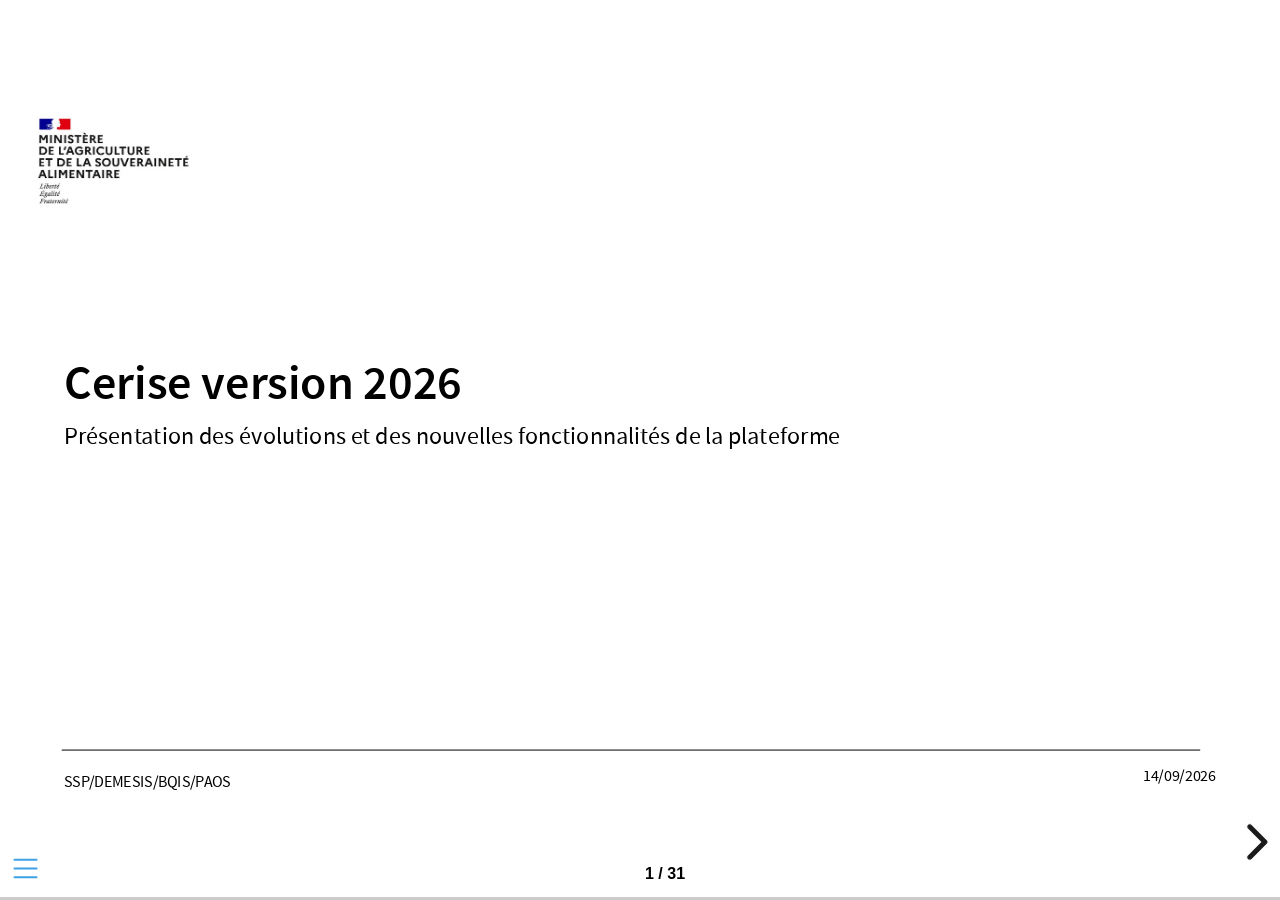
==== index.html @ 4720a135 "Built site for gh-pages" ====
<!DOCTYPE html>
<html lang="fr"><head>
<script>/*!
 * clipboard.js v2.0.11
 * https://clipboardjs.com/
 *
 * Licensed MIT © Zeno Rocha
 */
!function(t,e){"object"==typeof exports&&"object"==typeof module?module.exports=e():"function"==typeof define&&define.amd?define([],e):"object"==typeof exports?exports.ClipboardJS=e():t.ClipboardJS=e()}(this,function(){return n={686:function(t,e,n){"use strict";n.d(e,{default:function(){return b}});var e=n(279),i=n.n(e),e=n(370),u=n.n(e),e=n(817),r=n.n(e);function c(t){try{return document.execCommand(t)}catch(t){return}}var a=function(t){t=r()(t);return c("cut"),t};function o(t,e){var n,o,t=(n=t,o="rtl"===document.documentElement.getAttribute("dir"),(t=document.createElement("textarea")).style.fontSize="12pt",t.style.border="0",t.style.padding="0",t.style.margin="0",t.style.position="absolute",t.style[o?"right":"left"]="-9999px",o=window.pageYOffset||document.documentElement.scrollTop,t.style.top="".concat(o,"px"),t.setAttribute("readonly",""),t.value=n,t);return e.container.appendChild(t),e=r()(t),c("copy"),t.remove(),e}var f=function(t){var e=1<arguments.length&&void 0!==arguments[1]?arguments[1]:{container:document.body},n="";return"string"==typeof t?n=o(t,e):t instanceof HTMLInputElement&&!["text","search","url","tel","password"].includes(null==t?void 0:t.type)?n=o(t.value,e):(n=r()(t),c("copy")),n};function l(t){return(l="function"==typeof Symbol&&"symbol"==typeof Symbol.iterator?function(t){return typeof t}:function(t){return t&&"function"==typeof Symbol&&t.constructor===Symbol&&t!==Symbol.prototype?"symbol":typeof t})(t)}var s=function(){var t=0<arguments.length&&void 0!==arguments[0]?arguments[0]:{},e=t.action,n=void 0===e?"copy":e,o=t.container,e=t.target,t=t.text;if("copy"!==n&&"cut"!==n)throw new Error('Invalid "action" value, use either "copy" or "cut"');if(void 0!==e){if(!e||"object"!==l(e)||1!==e.nodeType)throw new Error('Invalid "target" value, use a valid Element');if("copy"===n&&e.hasAttribute("disabled"))throw new Error('Invalid "target" attribute. Please use "readonly" instead of "disabled" attribute');if("cut"===n&&(e.hasAttribute("readonly")||e.hasAttribute("disabled")))throw new Error('Invalid "target" attribute. You can\'t cut text from elements with "readonly" or "disabled" attributes')}return t?f(t,{container:o}):e?"cut"===n?a(e):f(e,{container:o}):void 0};function p(t){return(p="function"==typeof Symbol&&"symbol"==typeof Symbol.iterator?function(t){return typeof t}:function(t){return t&&"function"==typeof Symbol&&t.constructor===Symbol&&t!==Symbol.prototype?"symbol":typeof t})(t)}function d(t,e){for(var n=0;n<e.length;n++){var o=e[n];o.enumerable=o.enumerable||!1,o.configurable=!0,"value"in o&&(o.writable=!0),Object.defineProperty(t,o.key,o)}}function y(t,e){return(y=Object.setPrototypeOf||function(t,e){return t.__proto__=e,t})(t,e)}function h(n){var o=function(){if("undefined"==typeof Reflect||!Reflect.construct)return!1;if(Reflect.construct.sham)return!1;if("function"==typeof Proxy)return!0;try{return Date.prototype.toString.call(Reflect.construct(Date,[],function(){})),!0}catch(t){return!1}}();return function(){var t,e=v(n);return t=o?(t=v(this).constructor,Reflect.construct(e,arguments,t)):e.apply(this,arguments),e=this,!(t=t)||"object"!==p(t)&&"function"!=typeof t?function(t){if(void 0!==t)return t;throw new ReferenceError("this hasn't been initialised - super() hasn't been called")}(e):t}}function v(t){return(v=Object.setPrototypeOf?Object.getPrototypeOf:function(t){return t.__proto__||Object.getPrototypeOf(t)})(t)}function m(t,e){t="data-clipboard-".concat(t);if(e.hasAttribute(t))return e.getAttribute(t)}var b=function(){!function(t,e){if("function"!=typeof e&&null!==e)throw new TypeError("Super expression must either be null or a function");t.prototype=Object.create(e&&e.prototype,{constructor:{value:t,writable:!0,configurable:!0}}),e&&y(t,e)}(r,i());var t,e,n,o=h(r);function r(t,e){var n;return function(t){if(!(t instanceof r))throw new TypeError("Cannot call a class as a function")}(this),(n=o.call(this)).resolveOptions(e),n.listenClick(t),n}return t=r,n=[{key:"copy",value:function(t){var e=1<arguments.length&&void 0!==arguments[1]?arguments[1]:{container:document.body};return f(t,e)}},{key:"cut",value:function(t){return a(t)}},{key:"isSupported",value:function(){var t=0<arguments.length&&void 0!==arguments[0]?arguments[0]:["copy","cut"],t="string"==typeof t?[t]:t,e=!!document.queryCommandSupported;return t.forEach(function(t){e=e&&!!document.queryCommandSupported(t)}),e}}],(e=[{key:"resolveOptions",value:function(){var t=0<arguments.length&&void 0!==arguments[0]?arguments[0]:{};this.action="function"==typeof t.action?t.action:this.defaultAction,this.target="function"==typeof t.target?t.target:this.defaultTarget,this.text="function"==typeof t.text?t.text:this.defaultText,this.container="object"===p(t.container)?t.container:document.body}},{key:"listenClick",value:function(t){var e=this;this.listener=u()(t,"click",function(t){return e.onClick(t)})}},{key:"onClick",value:function(t){var e=t.delegateTarget||t.currentTarget,n=this.action(e)||"copy",t=s({action:n,container:this.container,target:this.target(e),text:this.text(e)});this.emit(t?"success":"error",{action:n,text:t,trigger:e,clearSelection:function(){e&&e.focus(),window.getSelection().removeAllRanges()}})}},{key:"defaultAction",value:function(t){return m("action",t)}},{key:"defaultTarget",value:function(t){t=m("target",t);if(t)return document.querySelector(t)}},{key:"defaultText",value:function(t){return m("text",t)}},{key:"destroy",value:function(){this.listener.destroy()}}])&&d(t.prototype,e),n&&d(t,n),r}()},828:function(t){var e;"undefined"==typeof Element||Element.prototype.matches||((e=Element.prototype).matches=e.matchesSelector||e.mozMatchesSelector||e.msMatchesSelector||e.oMatchesSelector||e.webkitMatchesSelector),t.exports=function(t,e){for(;t&&9!==t.nodeType;){if("function"==typeof t.matches&&t.matches(e))return t;t=t.parentNode}}},438:function(t,e,n){var u=n(828);function i(t,e,n,o,r){var i=function(e,n,t,o){return function(t){t.delegateTarget=u(t.target,n),t.delegateTarget&&o.call(e,t)}}.apply(this,arguments);return t.addEventListener(n,i,r),{destroy:function(){t.removeEventListener(n,i,r)}}}t.exports=function(t,e,n,o,r){return"function"==typeof t.addEventListener?i.apply(null,arguments):"function"==typeof n?i.bind(null,document).apply(null,arguments):("string"==typeof t&&(t=document.querySelectorAll(t)),Array.prototype.map.call(t,function(t){return i(t,e,n,o,r)}))}},879:function(t,n){n.node=function(t){return void 0!==t&&t instanceof HTMLElement&&1===t.nodeType},n.nodeList=function(t){var e=Object.prototype.toString.call(t);return void 0!==t&&("[object NodeList]"===e||"[object HTMLCollection]"===e)&&"length"in t&&(0===t.length||n.node(t[0]))},n.string=function(t){return"string"==typeof t||t instanceof String},n.fn=function(t){return"[object Function]"===Object.prototype.toString.call(t)}},370:function(t,e,n){var f=n(879),l=n(438);t.exports=function(t,e,n){if(!t&&!e&&!n)throw new Error("Missing required arguments");if(!f.string(e))throw new TypeError("Second argument must be a String");if(!f.fn(n))throw new TypeError("Third argument must be a Function");if(f.node(t))return c=e,a=n,(u=t).addEventListener(c,a),{destroy:function(){u.removeEventListener(c,a)}};if(f.nodeList(t))return o=t,r=e,i=n,Array.prototype.forEach.call(o,function(t){t.addEventListener(r,i)}),{destroy:function(){Array.prototype.forEach.call(o,function(t){t.removeEventListener(r,i)})}};if(f.string(t))return t=t,e=e,n=n,l(document.body,t,e,n);throw new TypeError("First argument must be a String, HTMLElement, HTMLCollection, or NodeList");var o,r,i,u,c,a}},817:function(t){t.exports=function(t){var e,n="SELECT"===t.nodeName?(t.focus(),t.value):"INPUT"===t.nodeName||"TEXTAREA"===t.nodeName?((e=t.hasAttribute("readonly"))||t.setAttribute("readonly",""),t.select(),t.setSelectionRange(0,t.value.length),e||t.removeAttribute("readonly"),t.value):(t.hasAttribute("contenteditable")&&t.focus(),n=window.getSelection(),(e=document.createRange()).selectNodeContents(t),n.removeAllRanges(),n.addRange(e),n.toString());return n}},279:function(t){function e(){}e.prototype={on:function(t,e,n){var o=this.e||(this.e={});return(o[t]||(o[t]=[])).push({fn:e,ctx:n}),this},once:function(t,e,n){var o=this;function r(){o.off(t,r),e.apply(n,arguments)}return r._=e,this.on(t,r,n)},emit:function(t){for(var e=[].slice.call(arguments,1),n=((this.e||(this.e={}))[t]||[]).slice(),o=0,r=n.length;o<r;o++)n[o].fn.apply(n[o].ctx,e);return this},off:function(t,e){var n=this.e||(this.e={}),o=n[t],r=[];if(o&&e)for(var i=0,u=o.length;i<u;i++)o[i].fn!==e&&o[i].fn._!==e&&r.push(o[i]);return r.length?n[t]=r:delete n[t],this}},t.exports=e,t.exports.TinyEmitter=e}},r={},o.n=function(t){var e=t&&t.__esModule?function(){return t.default}:function(){return t};return o.d(e,{a:e}),e},o.d=function(t,e){for(var n in e)o.o(e,n)&&!o.o(t,n)&&Object.defineProperty(t,n,{enumerable:!0,get:e[n]})},o.o=function(t,e){return Object.prototype.hasOwnProperty.call(t,e)},o(686).default;function o(t){if(r[t])return r[t].exports;var e=r[t]={exports:{}};return n[t](e,e.exports,o),e.exports}var n,r});</script>
<script>(function (root, factory) {
  if (typeof define === "function" && define.amd) {
    define([], function () {
      return factory(root);
    });
  } else if (typeof exports === "object") {
    module.exports = factory(root);
  } else {
    root.Tabby = factory(root);
  }
})(
  typeof global !== "undefined"
    ? global
    : typeof window !== "undefined"
    ? window
    : this,
  function (window) {
    "use strict";

    //
    // Variables
    //

    var defaults = {
      idPrefix: "tabby-toggle_",
      default: "[data-tabby-default]",
    };

    //
    // Methods
    //

    /**
     * Merge two or more objects together.
     * @param   {Object}   objects  The objects to merge together
     * @returns {Object}            Merged values of defaults and options
     */
    var extend = function () {
      var merged = {};
      Array.prototype.forEach.call(arguments, function (obj) {
        for (var key in obj) {
          if (!obj.hasOwnProperty(key)) return;
          merged[key] = obj[key];
        }
      });
      return merged;
    };

    /**
     * Emit a custom event
     * @param  {String} type    The event type
     * @param  {Node}   tab     The tab to attach the event to
     * @param  {Node}   details Details about the event
     */
    var emitEvent = function (tab, details) {
      // Create a new event
      var event;
      if (typeof window.CustomEvent === "function") {
        event = new CustomEvent("tabby", {
          bubbles: true,
          cancelable: true,
          detail: details,
        });
      } else {
        event = document.createEvent("CustomEvent");
        event.initCustomEvent("tabby", true, true, details);
      }

      // Dispatch the event
      tab.dispatchEvent(event);
    };

    var focusHandler = function (event) {
      toggle(event.target);
    };

    var getKeyboardFocusableElements = function (element) {
      return [
        ...element.querySelectorAll(
          'a[href], button, input, textarea, select, details,[tabindex]:not([tabindex="-1"])'
        ),
      ].filter(
        (el) => !el.hasAttribute("disabled") && !el.getAttribute("aria-hidden")
      );
    };

    /**
     * Remove roles and attributes from a tab and its content
     * @param  {Node}   tab      The tab
     * @param  {Node}   content  The tab content
     * @param  {Object} settings User settings and options
     */
    var destroyTab = function (tab, content, settings) {
      // Remove the generated ID
      if (tab.id.slice(0, settings.idPrefix.length) === settings.idPrefix) {
        tab.id = "";
      }

      // remove event listener
      tab.removeEventListener("focus", focusHandler, true);

      // Remove roles
      tab.removeAttribute("role");
      tab.removeAttribute("aria-controls");
      tab.removeAttribute("aria-selected");
      tab.removeAttribute("tabindex");
      tab.closest("li").removeAttribute("role");
      content.removeAttribute("role");
      content.removeAttribute("aria-labelledby");
      content.removeAttribute("hidden");
    };

    /**
     * Add the required roles and attributes to a tab and its content
     * @param  {Node}   tab      The tab
     * @param  {Node}   content  The tab content
     * @param  {Object} settings User settings and options
     */
    var setupTab = function (tab, content, settings) {
      // Give tab an ID if it doesn't already have one
      if (!tab.id) {
        tab.id = settings.idPrefix + content.id;
      }

      // Add roles
      tab.setAttribute("role", "tab");
      tab.setAttribute("aria-controls", content.id);
      tab.closest("li").setAttribute("role", "presentation");
      content.setAttribute("role", "tabpanel");
      content.setAttribute("aria-labelledby", tab.id);

      // Add selected state
      if (tab.matches(settings.default)) {
        tab.setAttribute("aria-selected", "true");
      } else {
        tab.setAttribute("aria-selected", "false");
        content.setAttribute("hidden", "hidden");
      }

      // add focus event listender
      tab.addEventListener("focus", focusHandler);
    };

    /**
     * Hide a tab and its content
     * @param  {Node} newTab The new tab that's replacing it
     */
    var hide = function (newTab) {
      // Variables
      var tabGroup = newTab.closest('[role="tablist"]');
      if (!tabGroup) return {};
      var tab = tabGroup.querySelector('[role="tab"][aria-selected="true"]');
      if (!tab) return {};
      var content = document.querySelector(tab.hash);

      // Hide the tab
      tab.setAttribute("aria-selected", "false");

      // Hide the content
      if (!content) return { previousTab: tab };
      content.setAttribute("hidden", "hidden");

      // Return the hidden tab and content
      return {
        previousTab: tab,
        previousContent: content,
      };
    };

    /**
     * Show a tab and its content
     * @param  {Node} tab      The tab
     * @param  {Node} content  The tab content
     */
    var show = function (tab, content) {
      tab.setAttribute("aria-selected", "true");
      content.removeAttribute("hidden");
      tab.focus();
    };

    /**
     * Toggle a new tab
     * @param  {Node} tab The tab to show
     */
    var toggle = function (tab) {
      // Make sure there's a tab to toggle and it's not already active
      if (!tab || tab.getAttribute("aria-selected") == "true") return;

      // Variables
      var content = document.querySelector(tab.hash);
      if (!content) return;

      // Hide active tab and content
      var details = hide(tab);

      // Show new tab and content
      show(tab, content);

      // Add event details
      details.tab = tab;
      details.content = content;

      // Emit a custom event
      emitEvent(tab, details);
    };

    /**
     * Get all of the tabs in a tablist
     * @param  {Node}   tab  A tab from the list
     * @return {Object}      The tabs and the index of the currently active one
     */
    var getTabsMap = function (tab) {
      var tabGroup = tab.closest('[role="tablist"]');
      var tabs = tabGroup ? tabGroup.querySelectorAll('[role="tab"]') : null;
      if (!tabs) return;
      return {
        tabs: tabs,
        index: Array.prototype.indexOf.call(tabs, tab),
      };
    };

    /**
     * Switch the active tab based on keyboard activity
     * @param  {Node} tab The currently active tab
     * @param  {Key}  key The key that was pressed
     */
    var switchTabs = function (tab, key) {
      // Get a map of tabs
      var map = getTabsMap(tab);
      if (!map) return;
      var length = map.tabs.length - 1;
      var index;

      // Go to previous tab
      if (["ArrowUp", "ArrowLeft", "Up", "Left"].indexOf(key) > -1) {
        index = map.index < 1 ? length : map.index - 1;
      }

      // Go to next tab
      else if (["ArrowDown", "ArrowRight", "Down", "Right"].indexOf(key) > -1) {
        index = map.index === length ? 0 : map.index + 1;
      }

      // Go to home
      else if (key === "Home") {
        index = 0;
      }

      // Go to end
      else if (key === "End") {
        index = length;
      }

      // Toggle the tab
      toggle(map.tabs[index]);
    };

    /**
     * Create the Constructor object
     */
    var Constructor = function (selector, options) {
      //
      // Variables
      //

      var publicAPIs = {};
      var settings, tabWrapper;

      //
      // Methods
      //

      publicAPIs.destroy = function () {
        // Get all tabs
        var tabs = tabWrapper.querySelectorAll("a");

        // Add roles to tabs
        Array.prototype.forEach.call(tabs, function (tab) {
          // Get the tab content
          var content = document.querySelector(tab.hash);
          if (!content) return;

          // Setup the tab
          destroyTab(tab, content, settings);
        });

        // Remove role from wrapper
        tabWrapper.removeAttribute("role");

        // Remove event listeners
        document.documentElement.removeEventListener(
          "click",
          clickHandler,
          true
        );
        tabWrapper.removeEventListener("keydown", keyHandler, true);

        // Reset variables
        settings = null;
        tabWrapper = null;
      };

      /**
       * Setup the DOM with the proper attributes
       */
      publicAPIs.setup = function () {
        // Variables
        tabWrapper = document.querySelector(selector);
        if (!tabWrapper) return;
        var tabs = tabWrapper.querySelectorAll("a");

        // Add role to wrapper
        tabWrapper.setAttribute("role", "tablist");

        // Add roles to tabs. provide dynanmic tab indexes if we are within reveal
        var contentTabindexes =
          window.document.body.classList.contains("reveal-viewport");
        var nextTabindex = 1;
        Array.prototype.forEach.call(tabs, function (tab) {
          if (contentTabindexes) {
            tab.setAttribute("tabindex", "" + nextTabindex++);
          } else {
            tab.setAttribute("tabindex", "0");
          }

          // Get the tab content
          var content = document.querySelector(tab.hash);
          if (!content) return;

          // set tab indexes for content
          if (contentTabindexes) {
            getKeyboardFocusableElements(content).forEach(function (el) {
              el.setAttribute("tabindex", "" + nextTabindex++);
            });
          }

          // Setup the tab
          setupTab(tab, content, settings);
        });
      };

      /**
       * Toggle a tab based on an ID
       * @param  {String|Node} id The tab to toggle
       */
      publicAPIs.toggle = function (id) {
        // Get the tab
        var tab = id;
        if (typeof id === "string") {
          tab = document.querySelector(
            selector + ' [role="tab"][href*="' + id + '"]'
          );
        }

        // Toggle the tab
        toggle(tab);
      };

      /**
       * Handle click events
       */
      var clickHandler = function (event) {
        // Only run on toggles
        var tab = event.target.closest(selector + ' [role="tab"]');
        if (!tab) return;

        // Prevent link behavior
        event.preventDefault();

        // Toggle the tab
        toggle(tab);
      };

      /**
       * Handle keydown events
       */
      var keyHandler = function (event) {
        // Only run if a tab is in focus
        var tab = document.activeElement;
        if (!tab.matches(selector + ' [role="tab"]')) return;

        // Only run for specific keys
        if (["Home", "End"].indexOf(event.key) < 0) return;

        // Switch tabs
        switchTabs(tab, event.key);
      };

      /**
       * Initialize the instance
       */
      var init = function () {
        // Merge user options with defaults
        settings = extend(defaults, options || {});

        // Setup the DOM
        publicAPIs.setup();

        // Add event listeners
        document.documentElement.addEventListener("click", clickHandler, true);
        tabWrapper.addEventListener("keydown", keyHandler, true);
      };

      //
      // Initialize and return the Public APIs
      //

      init();
      return publicAPIs;
    };

    //
    // Return the Constructor
    //

    return Constructor;
  }
);
</script>
<script>/**
 * @popperjs/core v2.11.7 - MIT License
 */

!function(e,t){"object"==typeof exports&&"undefined"!=typeof module?t(exports):"function"==typeof define&&define.amd?define(["exports"],t):t((e="undefined"!=typeof globalThis?globalThis:e||self).Popper={})}(this,(function(e){"use strict";function t(e){if(null==e)return window;if("[object Window]"!==e.toString()){var t=e.ownerDocument;return t&&t.defaultView||window}return e}function n(e){return e instanceof t(e).Element||e instanceof Element}function r(e){return e instanceof t(e).HTMLElement||e instanceof HTMLElement}function o(e){return"undefined"!=typeof ShadowRoot&&(e instanceof t(e).ShadowRoot||e instanceof ShadowRoot)}var i=Math.max,a=Math.min,s=Math.round;function f(){var e=navigator.userAgentData;return null!=e&&e.brands&&Array.isArray(e.brands)?e.brands.map((function(e){return e.brand+"/"+e.version})).join(" "):navigator.userAgent}function c(){return!/^((?!chrome|android).)*safari/i.test(f())}function p(e,o,i){void 0===o&&(o=!1),void 0===i&&(i=!1);var a=e.getBoundingClientRect(),f=1,p=1;o&&r(e)&&(f=e.offsetWidth>0&&s(a.width)/e.offsetWidth||1,p=e.offsetHeight>0&&s(a.height)/e.offsetHeight||1);var u=(n(e)?t(e):window).visualViewport,l=!c()&&i,d=(a.left+(l&&u?u.offsetLeft:0))/f,h=(a.top+(l&&u?u.offsetTop:0))/p,m=a.width/f,v=a.height/p;return{width:m,height:v,top:h,right:d+m,bottom:h+v,left:d,x:d,y:h}}function u(e){var n=t(e);return{scrollLeft:n.pageXOffset,scrollTop:n.pageYOffset}}function l(e){return e?(e.nodeName||"").toLowerCase():null}function d(e){return((n(e)?e.ownerDocument:e.document)||window.document).documentElement}function h(e){return p(d(e)).left+u(e).scrollLeft}function m(e){return t(e).getComputedStyle(e)}function v(e){var t=m(e),n=t.overflow,r=t.overflowX,o=t.overflowY;return/auto|scroll|overlay|hidden/.test(n+o+r)}function y(e,n,o){void 0===o&&(o=!1);var i,a,f=r(n),c=r(n)&&function(e){var t=e.getBoundingClientRect(),n=s(t.width)/e.offsetWidth||1,r=s(t.height)/e.offsetHeight||1;return 1!==n||1!==r}(n),m=d(n),y=p(e,c,o),g={scrollLeft:0,scrollTop:0},b={x:0,y:0};return(f||!f&&!o)&&(("body"!==l(n)||v(m))&&(g=(i=n)!==t(i)&&r(i)?{scrollLeft:(a=i).scrollLeft,scrollTop:a.scrollTop}:u(i)),r(n)?((b=p(n,!0)).x+=n.clientLeft,b.y+=n.clientTop):m&&(b.x=h(m))),{x:y.left+g.scrollLeft-b.x,y:y.top+g.scrollTop-b.y,width:y.width,height:y.height}}function g(e){var t=p(e),n=e.offsetWidth,r=e.offsetHeight;return Math.abs(t.width-n)<=1&&(n=t.width),Math.abs(t.height-r)<=1&&(r=t.height),{x:e.offsetLeft,y:e.offsetTop,width:n,height:r}}function b(e){return"html"===l(e)?e:e.assignedSlot||e.parentNode||(o(e)?e.host:null)||d(e)}function x(e){return["html","body","#document"].indexOf(l(e))>=0?e.ownerDocument.body:r(e)&&v(e)?e:x(b(e))}function w(e,n){var r;void 0===n&&(n=[]);var o=x(e),i=o===(null==(r=e.ownerDocument)?void 0:r.body),a=t(o),s=i?[a].concat(a.visualViewport||[],v(o)?o:[]):o,f=n.concat(s);return i?f:f.concat(w(b(s)))}function O(e){return["table","td","th"].indexOf(l(e))>=0}function j(e){return r(e)&&"fixed"!==m(e).position?e.offsetParent:null}function E(e){for(var n=t(e),i=j(e);i&&O(i)&&"static"===m(i).position;)i=j(i);return i&&("html"===l(i)||"body"===l(i)&&"static"===m(i).position)?n:i||function(e){var t=/firefox/i.test(f());if(/Trident/i.test(f())&&r(e)&&"fixed"===m(e).position)return null;var n=b(e);for(o(n)&&(n=n.host);r(n)&&["html","body"].indexOf(l(n))<0;){var i=m(n);if("none"!==i.transform||"none"!==i.perspective||"paint"===i.contain||-1!==["transform","perspective"].indexOf(i.willChange)||t&&"filter"===i.willChange||t&&i.filter&&"none"!==i.filter)return n;n=n.parentNode}return null}(e)||n}var D="top",A="bottom",L="right",P="left",M="auto",k=[D,A,L,P],W="start",B="end",H="viewport",T="popper",R=k.reduce((function(e,t){return e.concat([t+"-"+W,t+"-"+B])}),[]),S=[].concat(k,[M]).reduce((function(e,t){return e.concat([t,t+"-"+W,t+"-"+B])}),[]),V=["beforeRead","read","afterRead","beforeMain","main","afterMain","beforeWrite","write","afterWrite"];function q(e){var t=new Map,n=new Set,r=[];function o(e){n.add(e.name),[].concat(e.requires||[],e.requiresIfExists||[]).forEach((function(e){if(!n.has(e)){var r=t.get(e);r&&o(r)}})),r.push(e)}return e.forEach((function(e){t.set(e.name,e)})),e.forEach((function(e){n.has(e.name)||o(e)})),r}function C(e){return e.split("-")[0]}function N(e,t){var n=t.getRootNode&&t.getRootNode();if(e.contains(t))return!0;if(n&&o(n)){var r=t;do{if(r&&e.isSameNode(r))return!0;r=r.parentNode||r.host}while(r)}return!1}function I(e){return Object.assign({},e,{left:e.x,top:e.y,right:e.x+e.width,bottom:e.y+e.height})}function _(e,r,o){return r===H?I(function(e,n){var r=t(e),o=d(e),i=r.visualViewport,a=o.clientWidth,s=o.clientHeight,f=0,p=0;if(i){a=i.width,s=i.height;var u=c();(u||!u&&"fixed"===n)&&(f=i.offsetLeft,p=i.offsetTop)}return{width:a,height:s,x:f+h(e),y:p}}(e,o)):n(r)?function(e,t){var n=p(e,!1,"fixed"===t);return n.top=n.top+e.clientTop,n.left=n.left+e.clientLeft,n.bottom=n.top+e.clientHeight,n.right=n.left+e.clientWidth,n.width=e.clientWidth,n.height=e.clientHeight,n.x=n.left,n.y=n.top,n}(r,o):I(function(e){var t,n=d(e),r=u(e),o=null==(t=e.ownerDocument)?void 0:t.body,a=i(n.scrollWidth,n.clientWidth,o?o.scrollWidth:0,o?o.clientWidth:0),s=i(n.scrollHeight,n.clientHeight,o?o.scrollHeight:0,o?o.clientHeight:0),f=-r.scrollLeft+h(e),c=-r.scrollTop;return"rtl"===m(o||n).direction&&(f+=i(n.clientWidth,o?o.clientWidth:0)-a),{width:a,height:s,x:f,y:c}}(d(e)))}function F(e,t,o,s){var f="clippingParents"===t?function(e){var t=w(b(e)),o=["absolute","fixed"].indexOf(m(e).position)>=0&&r(e)?E(e):e;return n(o)?t.filter((function(e){return n(e)&&N(e,o)&&"body"!==l(e)})):[]}(e):[].concat(t),c=[].concat(f,[o]),p=c[0],u=c.reduce((function(t,n){var r=_(e,n,s);return t.top=i(r.top,t.top),t.right=a(r.right,t.right),t.bottom=a(r.bottom,t.bottom),t.left=i(r.left,t.left),t}),_(e,p,s));return u.width=u.right-u.left,u.height=u.bottom-u.top,u.x=u.left,u.y=u.top,u}function U(e){return e.split("-")[1]}function z(e){return["top","bottom"].indexOf(e)>=0?"x":"y"}function X(e){var t,n=e.reference,r=e.element,o=e.placement,i=o?C(o):null,a=o?U(o):null,s=n.x+n.width/2-r.width/2,f=n.y+n.height/2-r.height/2;switch(i){case D:t={x:s,y:n.y-r.height};break;case A:t={x:s,y:n.y+n.height};break;case L:t={x:n.x+n.width,y:f};break;case P:t={x:n.x-r.width,y:f};break;default:t={x:n.x,y:n.y}}var c=i?z(i):null;if(null!=c){var p="y"===c?"height":"width";switch(a){case W:t[c]=t[c]-(n[p]/2-r[p]/2);break;case B:t[c]=t[c]+(n[p]/2-r[p]/2)}}return t}function Y(e){return Object.assign({},{top:0,right:0,bottom:0,left:0},e)}function G(e,t){return t.reduce((function(t,n){return t[n]=e,t}),{})}function J(e,t){void 0===t&&(t={});var r=t,o=r.placement,i=void 0===o?e.placement:o,a=r.strategy,s=void 0===a?e.strategy:a,f=r.boundary,c=void 0===f?"clippingParents":f,u=r.rootBoundary,l=void 0===u?H:u,h=r.elementContext,m=void 0===h?T:h,v=r.altBoundary,y=void 0!==v&&v,g=r.padding,b=void 0===g?0:g,x=Y("number"!=typeof b?b:G(b,k)),w=m===T?"reference":T,O=e.rects.popper,j=e.elements[y?w:m],E=F(n(j)?j:j.contextElement||d(e.elements.popper),c,l,s),P=p(e.elements.reference),M=X({reference:P,element:O,strategy:"absolute",placement:i}),W=I(Object.assign({},O,M)),B=m===T?W:P,R={top:E.top-B.top+x.top,bottom:B.bottom-E.bottom+x.bottom,left:E.left-B.left+x.left,right:B.right-E.right+x.right},S=e.modifiersData.offset;if(m===T&&S){var V=S[i];Object.keys(R).forEach((function(e){var t=[L,A].indexOf(e)>=0?1:-1,n=[D,A].indexOf(e)>=0?"y":"x";R[e]+=V[n]*t}))}return R}var K={placement:"bottom",modifiers:[],strategy:"absolute"};function Q(){for(var e=arguments.length,t=new Array(e),n=0;n<e;n++)t[n]=arguments[n];return!t.some((function(e){return!(e&&"function"==typeof e.getBoundingClientRect)}))}function Z(e){void 0===e&&(e={});var t=e,r=t.defaultModifiers,o=void 0===r?[]:r,i=t.defaultOptions,a=void 0===i?K:i;return function(e,t,r){void 0===r&&(r=a);var i,s,f={placement:"bottom",orderedModifiers:[],options:Object.assign({},K,a),modifiersData:{},elements:{reference:e,popper:t},attributes:{},styles:{}},c=[],p=!1,u={state:f,setOptions:function(r){var i="function"==typeof r?r(f.options):r;l(),f.options=Object.assign({},a,f.options,i),f.scrollParents={reference:n(e)?w(e):e.contextElement?w(e.contextElement):[],popper:w(t)};var s,p,d=function(e){var t=q(e);return V.reduce((function(e,n){return e.concat(t.filter((function(e){return e.phase===n})))}),[])}((s=[].concat(o,f.options.modifiers),p=s.reduce((function(e,t){var n=e[t.name];return e[t.name]=n?Object.assign({},n,t,{options:Object.assign({},n.options,t.options),data:Object.assign({},n.data,t.data)}):t,e}),{}),Object.keys(p).map((function(e){return p[e]}))));return f.orderedModifiers=d.filter((function(e){return e.enabled})),f.orderedModifiers.forEach((function(e){var t=e.name,n=e.options,r=void 0===n?{}:n,o=e.effect;if("function"==typeof o){var i=o({state:f,name:t,instance:u,options:r}),a=function(){};c.push(i||a)}})),u.update()},forceUpdate:function(){if(!p){var e=f.elements,t=e.reference,n=e.popper;if(Q(t,n)){f.rects={reference:y(t,E(n),"fixed"===f.options.strategy),popper:g(n)},f.reset=!1,f.placement=f.options.placement,f.orderedModifiers.forEach((function(e){return f.modifiersData[e.name]=Object.assign({},e.data)}));for(var r=0;r<f.orderedModifiers.length;r++)if(!0!==f.reset){var o=f.orderedModifiers[r],i=o.fn,a=o.options,s=void 0===a?{}:a,c=o.name;"function"==typeof i&&(f=i({state:f,options:s,name:c,instance:u})||f)}else f.reset=!1,r=-1}}},update:(i=function(){return new Promise((function(e){u.forceUpdate(),e(f)}))},function(){return s||(s=new Promise((function(e){Promise.resolve().then((function(){s=void 0,e(i())}))}))),s}),destroy:function(){l(),p=!0}};if(!Q(e,t))return u;function l(){c.forEach((function(e){return e()})),c=[]}return u.setOptions(r).then((function(e){!p&&r.onFirstUpdate&&r.onFirstUpdate(e)})),u}}var $={passive:!0};var ee={name:"eventListeners",enabled:!0,phase:"write",fn:function(){},effect:function(e){var n=e.state,r=e.instance,o=e.options,i=o.scroll,a=void 0===i||i,s=o.resize,f=void 0===s||s,c=t(n.elements.popper),p=[].concat(n.scrollParents.reference,n.scrollParents.popper);return a&&p.forEach((function(e){e.addEventListener("scroll",r.update,$)})),f&&c.addEventListener("resize",r.update,$),function(){a&&p.forEach((function(e){e.removeEventListener("scroll",r.update,$)})),f&&c.removeEventListener("resize",r.update,$)}},data:{}};var te={name:"popperOffsets",enabled:!0,phase:"read",fn:function(e){var t=e.state,n=e.name;t.modifiersData[n]=X({reference:t.rects.reference,element:t.rects.popper,strategy:"absolute",placement:t.placement})},data:{}},ne={top:"auto",right:"auto",bottom:"auto",left:"auto"};function re(e){var n,r=e.popper,o=e.popperRect,i=e.placement,a=e.variation,f=e.offsets,c=e.position,p=e.gpuAcceleration,u=e.adaptive,l=e.roundOffsets,h=e.isFixed,v=f.x,y=void 0===v?0:v,g=f.y,b=void 0===g?0:g,x="function"==typeof l?l({x:y,y:b}):{x:y,y:b};y=x.x,b=x.y;var w=f.hasOwnProperty("x"),O=f.hasOwnProperty("y"),j=P,M=D,k=window;if(u){var W=E(r),H="clientHeight",T="clientWidth";if(W===t(r)&&"static"!==m(W=d(r)).position&&"absolute"===c&&(H="scrollHeight",T="scrollWidth"),W=W,i===D||(i===P||i===L)&&a===B)M=A,b-=(h&&W===k&&k.visualViewport?k.visualViewport.height:W[H])-o.height,b*=p?1:-1;if(i===P||(i===D||i===A)&&a===B)j=L,y-=(h&&W===k&&k.visualViewport?k.visualViewport.width:W[T])-o.width,y*=p?1:-1}var R,S=Object.assign({position:c},u&&ne),V=!0===l?function(e,t){var n=e.x,r=e.y,o=t.devicePixelRatio||1;return{x:s(n*o)/o||0,y:s(r*o)/o||0}}({x:y,y:b},t(r)):{x:y,y:b};return y=V.x,b=V.y,p?Object.assign({},S,((R={})[M]=O?"0":"",R[j]=w?"0":"",R.transform=(k.devicePixelRatio||1)<=1?"translate("+y+"px, "+b+"px)":"translate3d("+y+"px, "+b+"px, 0)",R)):Object.assign({},S,((n={})[M]=O?b+"px":"",n[j]=w?y+"px":"",n.transform="",n))}var oe={name:"computeStyles",enabled:!0,phase:"beforeWrite",fn:function(e){var t=e.state,n=e.options,r=n.gpuAcceleration,o=void 0===r||r,i=n.adaptive,a=void 0===i||i,s=n.roundOffsets,f=void 0===s||s,c={placement:C(t.placement),variation:U(t.placement),popper:t.elements.popper,popperRect:t.rects.popper,gpuAcceleration:o,isFixed:"fixed"===t.options.strategy};null!=t.modifiersData.popperOffsets&&(t.styles.popper=Object.assign({},t.styles.popper,re(Object.assign({},c,{offsets:t.modifiersData.popperOffsets,position:t.options.strategy,adaptive:a,roundOffsets:f})))),null!=t.modifiersData.arrow&&(t.styles.arrow=Object.assign({},t.styles.arrow,re(Object.assign({},c,{offsets:t.modifiersData.arrow,position:"absolute",adaptive:!1,roundOffsets:f})))),t.attributes.popper=Object.assign({},t.attributes.popper,{"data-popper-placement":t.placement})},data:{}};var ie={name:"applyStyles",enabled:!0,phase:"write",fn:function(e){var t=e.state;Object.keys(t.elements).forEach((function(e){var n=t.styles[e]||{},o=t.attributes[e]||{},i=t.elements[e];r(i)&&l(i)&&(Object.assign(i.style,n),Object.keys(o).forEach((function(e){var t=o[e];!1===t?i.removeAttribute(e):i.setAttribute(e,!0===t?"":t)})))}))},effect:function(e){var t=e.state,n={popper:{position:t.options.strategy,left:"0",top:"0",margin:"0"},arrow:{position:"absolute"},reference:{}};return Object.assign(t.elements.popper.style,n.popper),t.styles=n,t.elements.arrow&&Object.assign(t.elements.arrow.style,n.arrow),function(){Object.keys(t.elements).forEach((function(e){var o=t.elements[e],i=t.attributes[e]||{},a=Object.keys(t.styles.hasOwnProperty(e)?t.styles[e]:n[e]).reduce((function(e,t){return e[t]="",e}),{});r(o)&&l(o)&&(Object.assign(o.style,a),Object.keys(i).forEach((function(e){o.removeAttribute(e)})))}))}},requires:["computeStyles"]};var ae={name:"offset",enabled:!0,phase:"main",requires:["popperOffsets"],fn:function(e){var t=e.state,n=e.options,r=e.name,o=n.offset,i=void 0===o?[0,0]:o,a=S.reduce((function(e,n){return e[n]=function(e,t,n){var r=C(e),o=[P,D].indexOf(r)>=0?-1:1,i="function"==typeof n?n(Object.assign({},t,{placement:e})):n,a=i[0],s=i[1];return a=a||0,s=(s||0)*o,[P,L].indexOf(r)>=0?{x:s,y:a}:{x:a,y:s}}(n,t.rects,i),e}),{}),s=a[t.placement],f=s.x,c=s.y;null!=t.modifiersData.popperOffsets&&(t.modifiersData.popperOffsets.x+=f,t.modifiersData.popperOffsets.y+=c),t.modifiersData[r]=a}},se={left:"right",right:"left",bottom:"top",top:"bottom"};function fe(e){return e.replace(/left|right|bottom|top/g,(function(e){return se[e]}))}var ce={start:"end",end:"start"};function pe(e){return e.replace(/start|end/g,(function(e){return ce[e]}))}function ue(e,t){void 0===t&&(t={});var n=t,r=n.placement,o=n.boundary,i=n.rootBoundary,a=n.padding,s=n.flipVariations,f=n.allowedAutoPlacements,c=void 0===f?S:f,p=U(r),u=p?s?R:R.filter((function(e){return U(e)===p})):k,l=u.filter((function(e){return c.indexOf(e)>=0}));0===l.length&&(l=u);var d=l.reduce((function(t,n){return t[n]=J(e,{placement:n,boundary:o,rootBoundary:i,padding:a})[C(n)],t}),{});return Object.keys(d).sort((function(e,t){return d[e]-d[t]}))}var le={name:"flip",enabled:!0,phase:"main",fn:function(e){var t=e.state,n=e.options,r=e.name;if(!t.modifiersData[r]._skip){for(var o=n.mainAxis,i=void 0===o||o,a=n.altAxis,s=void 0===a||a,f=n.fallbackPlacements,c=n.padding,p=n.boundary,u=n.rootBoundary,l=n.altBoundary,d=n.flipVariations,h=void 0===d||d,m=n.allowedAutoPlacements,v=t.options.placement,y=C(v),g=f||(y===v||!h?[fe(v)]:function(e){if(C(e)===M)return[];var t=fe(e);return[pe(e),t,pe(t)]}(v)),b=[v].concat(g).reduce((function(e,n){return e.concat(C(n)===M?ue(t,{placement:n,boundary:p,rootBoundary:u,padding:c,flipVariations:h,allowedAutoPlacements:m}):n)}),[]),x=t.rects.reference,w=t.rects.popper,O=new Map,j=!0,E=b[0],k=0;k<b.length;k++){var B=b[k],H=C(B),T=U(B)===W,R=[D,A].indexOf(H)>=0,S=R?"width":"height",V=J(t,{placement:B,boundary:p,rootBoundary:u,altBoundary:l,padding:c}),q=R?T?L:P:T?A:D;x[S]>w[S]&&(q=fe(q));var N=fe(q),I=[];if(i&&I.push(V[H]<=0),s&&I.push(V[q]<=0,V[N]<=0),I.every((function(e){return e}))){E=B,j=!1;break}O.set(B,I)}if(j)for(var _=function(e){var t=b.find((function(t){var n=O.get(t);if(n)return n.slice(0,e).every((function(e){return e}))}));if(t)return E=t,"break"},F=h?3:1;F>0;F--){if("break"===_(F))break}t.placement!==E&&(t.modifiersData[r]._skip=!0,t.placement=E,t.reset=!0)}},requiresIfExists:["offset"],data:{_skip:!1}};function de(e,t,n){return i(e,a(t,n))}var he={name:"preventOverflow",enabled:!0,phase:"main",fn:function(e){var t=e.state,n=e.options,r=e.name,o=n.mainAxis,s=void 0===o||o,f=n.altAxis,c=void 0!==f&&f,p=n.boundary,u=n.rootBoundary,l=n.altBoundary,d=n.padding,h=n.tether,m=void 0===h||h,v=n.tetherOffset,y=void 0===v?0:v,b=J(t,{boundary:p,rootBoundary:u,padding:d,altBoundary:l}),x=C(t.placement),w=U(t.placement),O=!w,j=z(x),M="x"===j?"y":"x",k=t.modifiersData.popperOffsets,B=t.rects.reference,H=t.rects.popper,T="function"==typeof y?y(Object.assign({},t.rects,{placement:t.placement})):y,R="number"==typeof T?{mainAxis:T,altAxis:T}:Object.assign({mainAxis:0,altAxis:0},T),S=t.modifiersData.offset?t.modifiersData.offset[t.placement]:null,V={x:0,y:0};if(k){if(s){var q,N="y"===j?D:P,I="y"===j?A:L,_="y"===j?"height":"width",F=k[j],X=F+b[N],Y=F-b[I],G=m?-H[_]/2:0,K=w===W?B[_]:H[_],Q=w===W?-H[_]:-B[_],Z=t.elements.arrow,$=m&&Z?g(Z):{width:0,height:0},ee=t.modifiersData["arrow#persistent"]?t.modifiersData["arrow#persistent"].padding:{top:0,right:0,bottom:0,left:0},te=ee[N],ne=ee[I],re=de(0,B[_],$[_]),oe=O?B[_]/2-G-re-te-R.mainAxis:K-re-te-R.mainAxis,ie=O?-B[_]/2+G+re+ne+R.mainAxis:Q+re+ne+R.mainAxis,ae=t.elements.arrow&&E(t.elements.arrow),se=ae?"y"===j?ae.clientTop||0:ae.clientLeft||0:0,fe=null!=(q=null==S?void 0:S[j])?q:0,ce=F+ie-fe,pe=de(m?a(X,F+oe-fe-se):X,F,m?i(Y,ce):Y);k[j]=pe,V[j]=pe-F}if(c){var ue,le="x"===j?D:P,he="x"===j?A:L,me=k[M],ve="y"===M?"height":"width",ye=me+b[le],ge=me-b[he],be=-1!==[D,P].indexOf(x),xe=null!=(ue=null==S?void 0:S[M])?ue:0,we=be?ye:me-B[ve]-H[ve]-xe+R.altAxis,Oe=be?me+B[ve]+H[ve]-xe-R.altAxis:ge,je=m&&be?function(e,t,n){var r=de(e,t,n);return r>n?n:r}(we,me,Oe):de(m?we:ye,me,m?Oe:ge);k[M]=je,V[M]=je-me}t.modifiersData[r]=V}},requiresIfExists:["offset"]};var me={name:"arrow",enabled:!0,phase:"main",fn:function(e){var t,n=e.state,r=e.name,o=e.options,i=n.elements.arrow,a=n.modifiersData.popperOffsets,s=C(n.placement),f=z(s),c=[P,L].indexOf(s)>=0?"height":"width";if(i&&a){var p=function(e,t){return Y("number"!=typeof(e="function"==typeof e?e(Object.assign({},t.rects,{placement:t.placement})):e)?e:G(e,k))}(o.padding,n),u=g(i),l="y"===f?D:P,d="y"===f?A:L,h=n.rects.reference[c]+n.rects.reference[f]-a[f]-n.rects.popper[c],m=a[f]-n.rects.reference[f],v=E(i),y=v?"y"===f?v.clientHeight||0:v.clientWidth||0:0,b=h/2-m/2,x=p[l],w=y-u[c]-p[d],O=y/2-u[c]/2+b,j=de(x,O,w),M=f;n.modifiersData[r]=((t={})[M]=j,t.centerOffset=j-O,t)}},effect:function(e){var t=e.state,n=e.options.element,r=void 0===n?"[data-popper-arrow]":n;null!=r&&("string"!=typeof r||(r=t.elements.popper.querySelector(r)))&&N(t.elements.popper,r)&&(t.elements.arrow=r)},requires:["popperOffsets"],requiresIfExists:["preventOverflow"]};function ve(e,t,n){return void 0===n&&(n={x:0,y:0}),{top:e.top-t.height-n.y,right:e.right-t.width+n.x,bottom:e.bottom-t.height+n.y,left:e.left-t.width-n.x}}function ye(e){return[D,L,A,P].some((function(t){return e[t]>=0}))}var ge={name:"hide",enabled:!0,phase:"main",requiresIfExists:["preventOverflow"],fn:function(e){var t=e.state,n=e.name,r=t.rects.reference,o=t.rects.popper,i=t.modifiersData.preventOverflow,a=J(t,{elementContext:"reference"}),s=J(t,{altBoundary:!0}),f=ve(a,r),c=ve(s,o,i),p=ye(f),u=ye(c);t.modifiersData[n]={referenceClippingOffsets:f,popperEscapeOffsets:c,isReferenceHidden:p,hasPopperEscaped:u},t.attributes.popper=Object.assign({},t.attributes.popper,{"data-popper-reference-hidden":p,"data-popper-escaped":u})}},be=Z({defaultModifiers:[ee,te,oe,ie]}),xe=[ee,te,oe,ie,ae,le,he,me,ge],we=Z({defaultModifiers:xe});e.applyStyles=ie,e.arrow=me,e.computeStyles=oe,e.createPopper=we,e.createPopperLite=be,e.defaultModifiers=xe,e.detectOverflow=J,e.eventListeners=ee,e.flip=le,e.hide=ge,e.offset=ae,e.popperGenerator=Z,e.popperOffsets=te,e.preventOverflow=he,Object.defineProperty(e,"__esModule",{value:!0})}));

</script>
<script>!function(e,t){"object"==typeof exports&&"undefined"!=typeof module?module.exports=t(require("@popperjs/core")):"function"==typeof define&&define.amd?define(["@popperjs/core"],t):(e=e||self).tippy=t(e.Popper)}(this,(function(e){"use strict";var t={passive:!0,capture:!0},n=function(){return document.body};function r(e,t,n){if(Array.isArray(e)){var r=e[t];return null==r?Array.isArray(n)?n[t]:n:r}return e}function o(e,t){var n={}.toString.call(e);return 0===n.indexOf("[object")&&n.indexOf(t+"]")>-1}function i(e,t){return"function"==typeof e?e.apply(void 0,t):e}function a(e,t){return 0===t?e:function(r){clearTimeout(n),n=setTimeout((function(){e(r)}),t)};var n}function s(e,t){var n=Object.assign({},e);return t.forEach((function(e){delete n[e]})),n}function u(e){return[].concat(e)}function c(e,t){-1===e.indexOf(t)&&e.push(t)}function p(e){return e.split("-")[0]}function f(e){return[].slice.call(e)}function l(e){return Object.keys(e).reduce((function(t,n){return void 0!==e[n]&&(t[n]=e[n]),t}),{})}function d(){return document.createElement("div")}function v(e){return["Element","Fragment"].some((function(t){return o(e,t)}))}function m(e){return o(e,"MouseEvent")}function g(e){return!(!e||!e._tippy||e._tippy.reference!==e)}function h(e){return v(e)?[e]:function(e){return o(e,"NodeList")}(e)?f(e):Array.isArray(e)?e:f(document.querySelectorAll(e))}function b(e,t){e.forEach((function(e){e&&(e.style.transitionDuration=t+"ms")}))}function y(e,t){e.forEach((function(e){e&&e.setAttribute("data-state",t)}))}function w(e){var t,n=u(e)[0];return null!=n&&null!=(t=n.ownerDocument)&&t.body?n.ownerDocument:document}function E(e,t,n){var r=t+"EventListener";["transitionend","webkitTransitionEnd"].forEach((function(t){e[r](t,n)}))}function O(e,t){for(var n=t;n;){var r;if(e.contains(n))return!0;n=null==n.getRootNode||null==(r=n.getRootNode())?void 0:r.host}return!1}var x={isTouch:!1},C=0;function T(){x.isTouch||(x.isTouch=!0,window.performance&&document.addEventListener("mousemove",A))}function A(){var e=performance.now();e-C<20&&(x.isTouch=!1,document.removeEventListener("mousemove",A)),C=e}function L(){var e=document.activeElement;if(g(e)){var t=e._tippy;e.blur&&!t.state.isVisible&&e.blur()}}var D=!!("undefined"!=typeof window&&"undefined"!=typeof document)&&!!window.msCrypto,R=Object.assign({appendTo:n,aria:{content:"auto",expanded:"auto"},delay:0,duration:[300,250],getReferenceClientRect:null,hideOnClick:!0,ignoreAttributes:!1,interactive:!1,interactiveBorder:2,interactiveDebounce:0,moveTransition:"",offset:[0,10],onAfterUpdate:function(){},onBeforeUpdate:function(){},onCreate:function(){},onDestroy:function(){},onHidden:function(){},onHide:function(){},onMount:function(){},onShow:function(){},onShown:function(){},onTrigger:function(){},onUntrigger:function(){},onClickOutside:function(){},placement:"top",plugins:[],popperOptions:{},render:null,showOnCreate:!1,touch:!0,trigger:"mouseenter focus",triggerTarget:null},{animateFill:!1,followCursor:!1,inlinePositioning:!1,sticky:!1},{allowHTML:!1,animation:"fade",arrow:!0,content:"",inertia:!1,maxWidth:350,role:"tooltip",theme:"",zIndex:9999}),k=Object.keys(R);function P(e){var t=(e.plugins||[]).reduce((function(t,n){var r,o=n.name,i=n.defaultValue;o&&(t[o]=void 0!==e[o]?e[o]:null!=(r=R[o])?r:i);return t}),{});return Object.assign({},e,t)}function j(e,t){var n=Object.assign({},t,{content:i(t.content,[e])},t.ignoreAttributes?{}:function(e,t){return(t?Object.keys(P(Object.assign({},R,{plugins:t}))):k).reduce((function(t,n){var r=(e.getAttribute("data-tippy-"+n)||"").trim();if(!r)return t;if("content"===n)t[n]=r;else try{t[n]=JSON.parse(r)}catch(e){t[n]=r}return t}),{})}(e,t.plugins));return n.aria=Object.assign({},R.aria,n.aria),n.aria={expanded:"auto"===n.aria.expanded?t.interactive:n.aria.expanded,content:"auto"===n.aria.content?t.interactive?null:"describedby":n.aria.content},n}function M(e,t){e.innerHTML=t}function V(e){var t=d();return!0===e?t.className="tippy-arrow":(t.className="tippy-svg-arrow",v(e)?t.appendChild(e):M(t,e)),t}function I(e,t){v(t.content)?(M(e,""),e.appendChild(t.content)):"function"!=typeof t.content&&(t.allowHTML?M(e,t.content):e.textContent=t.content)}function S(e){var t=e.firstElementChild,n=f(t.children);return{box:t,content:n.find((function(e){return e.classList.contains("tippy-content")})),arrow:n.find((function(e){return e.classList.contains("tippy-arrow")||e.classList.contains("tippy-svg-arrow")})),backdrop:n.find((function(e){return e.classList.contains("tippy-backdrop")}))}}function N(e){var t=d(),n=d();n.className="tippy-box",n.setAttribute("data-state","hidden"),n.setAttribute("tabindex","-1");var r=d();function o(n,r){var o=S(t),i=o.box,a=o.content,s=o.arrow;r.theme?i.setAttribute("data-theme",r.theme):i.removeAttribute("data-theme"),"string"==typeof r.animation?i.setAttribute("data-animation",r.animation):i.removeAttribute("data-animation"),r.inertia?i.setAttribute("data-inertia",""):i.removeAttribute("data-inertia"),i.style.maxWidth="number"==typeof r.maxWidth?r.maxWidth+"px":r.maxWidth,r.role?i.setAttribute("role",r.role):i.removeAttribute("role"),n.content===r.content&&n.allowHTML===r.allowHTML||I(a,e.props),r.arrow?s?n.arrow!==r.arrow&&(i.removeChild(s),i.appendChild(V(r.arrow))):i.appendChild(V(r.arrow)):s&&i.removeChild(s)}return r.className="tippy-content",r.setAttribute("data-state","hidden"),I(r,e.props),t.appendChild(n),n.appendChild(r),o(e.props,e.props),{popper:t,onUpdate:o}}N.$$tippy=!0;var B=1,H=[],U=[];function _(o,s){var v,g,h,C,T,A,L,k,M=j(o,Object.assign({},R,P(l(s)))),V=!1,I=!1,N=!1,_=!1,F=[],W=a(we,M.interactiveDebounce),X=B++,Y=(k=M.plugins).filter((function(e,t){return k.indexOf(e)===t})),$={id:X,reference:o,popper:d(),popperInstance:null,props:M,state:{isEnabled:!0,isVisible:!1,isDestroyed:!1,isMounted:!1,isShown:!1},plugins:Y,clearDelayTimeouts:function(){clearTimeout(v),clearTimeout(g),cancelAnimationFrame(h)},setProps:function(e){if($.state.isDestroyed)return;ae("onBeforeUpdate",[$,e]),be();var t=$.props,n=j(o,Object.assign({},t,l(e),{ignoreAttributes:!0}));$.props=n,he(),t.interactiveDebounce!==n.interactiveDebounce&&(ce(),W=a(we,n.interactiveDebounce));t.triggerTarget&&!n.triggerTarget?u(t.triggerTarget).forEach((function(e){e.removeAttribute("aria-expanded")})):n.triggerTarget&&o.removeAttribute("aria-expanded");ue(),ie(),J&&J(t,n);$.popperInstance&&(Ce(),Ae().forEach((function(e){requestAnimationFrame(e._tippy.popperInstance.forceUpdate)})));ae("onAfterUpdate",[$,e])},setContent:function(e){$.setProps({content:e})},show:function(){var e=$.state.isVisible,t=$.state.isDestroyed,o=!$.state.isEnabled,a=x.isTouch&&!$.props.touch,s=r($.props.duration,0,R.duration);if(e||t||o||a)return;if(te().hasAttribute("disabled"))return;if(ae("onShow",[$],!1),!1===$.props.onShow($))return;$.state.isVisible=!0,ee()&&(z.style.visibility="visible");ie(),de(),$.state.isMounted||(z.style.transition="none");if(ee()){var u=re(),p=u.box,f=u.content;b([p,f],0)}A=function(){var e;if($.state.isVisible&&!_){if(_=!0,z.offsetHeight,z.style.transition=$.props.moveTransition,ee()&&$.props.animation){var t=re(),n=t.box,r=t.content;b([n,r],s),y([n,r],"visible")}se(),ue(),c(U,$),null==(e=$.popperInstance)||e.forceUpdate(),ae("onMount",[$]),$.props.animation&&ee()&&function(e,t){me(e,t)}(s,(function(){$.state.isShown=!0,ae("onShown",[$])}))}},function(){var e,t=$.props.appendTo,r=te();e=$.props.interactive&&t===n||"parent"===t?r.parentNode:i(t,[r]);e.contains(z)||e.appendChild(z);$.state.isMounted=!0,Ce()}()},hide:function(){var e=!$.state.isVisible,t=$.state.isDestroyed,n=!$.state.isEnabled,o=r($.props.duration,1,R.duration);if(e||t||n)return;if(ae("onHide",[$],!1),!1===$.props.onHide($))return;$.state.isVisible=!1,$.state.isShown=!1,_=!1,V=!1,ee()&&(z.style.visibility="hidden");if(ce(),ve(),ie(!0),ee()){var i=re(),a=i.box,s=i.content;$.props.animation&&(b([a,s],o),y([a,s],"hidden"))}se(),ue(),$.props.animation?ee()&&function(e,t){me(e,(function(){!$.state.isVisible&&z.parentNode&&z.parentNode.contains(z)&&t()}))}(o,$.unmount):$.unmount()},hideWithInteractivity:function(e){ne().addEventListener("mousemove",W),c(H,W),W(e)},enable:function(){$.state.isEnabled=!0},disable:function(){$.hide(),$.state.isEnabled=!1},unmount:function(){$.state.isVisible&&$.hide();if(!$.state.isMounted)return;Te(),Ae().forEach((function(e){e._tippy.unmount()})),z.parentNode&&z.parentNode.removeChild(z);U=U.filter((function(e){return e!==$})),$.state.isMounted=!1,ae("onHidden",[$])},destroy:function(){if($.state.isDestroyed)return;$.clearDelayTimeouts(),$.unmount(),be(),delete o._tippy,$.state.isDestroyed=!0,ae("onDestroy",[$])}};if(!M.render)return $;var q=M.render($),z=q.popper,J=q.onUpdate;z.setAttribute("data-tippy-root",""),z.id="tippy-"+$.id,$.popper=z,o._tippy=$,z._tippy=$;var G=Y.map((function(e){return e.fn($)})),K=o.hasAttribute("aria-expanded");return he(),ue(),ie(),ae("onCreate",[$]),M.showOnCreate&&Le(),z.addEventListener("mouseenter",(function(){$.props.interactive&&$.state.isVisible&&$.clearDelayTimeouts()})),z.addEventListener("mouseleave",(function(){$.props.interactive&&$.props.trigger.indexOf("mouseenter")>=0&&ne().addEventListener("mousemove",W)})),$;function Q(){var e=$.props.touch;return Array.isArray(e)?e:[e,0]}function Z(){return"hold"===Q()[0]}function ee(){var e;return!(null==(e=$.props.render)||!e.$$tippy)}function te(){return L||o}function ne(){var e=te().parentNode;return e?w(e):document}function re(){return S(z)}function oe(e){return $.state.isMounted&&!$.state.isVisible||x.isTouch||C&&"focus"===C.type?0:r($.props.delay,e?0:1,R.delay)}function ie(e){void 0===e&&(e=!1),z.style.pointerEvents=$.props.interactive&&!e?"":"none",z.style.zIndex=""+$.props.zIndex}function ae(e,t,n){var r;(void 0===n&&(n=!0),G.forEach((function(n){n[e]&&n[e].apply(n,t)})),n)&&(r=$.props)[e].apply(r,t)}function se(){var e=$.props.aria;if(e.content){var t="aria-"+e.content,n=z.id;u($.props.triggerTarget||o).forEach((function(e){var r=e.getAttribute(t);if($.state.isVisible)e.setAttribute(t,r?r+" "+n:n);else{var o=r&&r.replace(n,"").trim();o?e.setAttribute(t,o):e.removeAttribute(t)}}))}}function ue(){!K&&$.props.aria.expanded&&u($.props.triggerTarget||o).forEach((function(e){$.props.interactive?e.setAttribute("aria-expanded",$.state.isVisible&&e===te()?"true":"false"):e.removeAttribute("aria-expanded")}))}function ce(){ne().removeEventListener("mousemove",W),H=H.filter((function(e){return e!==W}))}function pe(e){if(!x.isTouch||!N&&"mousedown"!==e.type){var t=e.composedPath&&e.composedPath()[0]||e.target;if(!$.props.interactive||!O(z,t)){if(u($.props.triggerTarget||o).some((function(e){return O(e,t)}))){if(x.isTouch)return;if($.state.isVisible&&$.props.trigger.indexOf("click")>=0)return}else ae("onClickOutside",[$,e]);!0===$.props.hideOnClick&&($.clearDelayTimeouts(),$.hide(),I=!0,setTimeout((function(){I=!1})),$.state.isMounted||ve())}}}function fe(){N=!0}function le(){N=!1}function de(){var e=ne();e.addEventListener("mousedown",pe,!0),e.addEventListener("touchend",pe,t),e.addEventListener("touchstart",le,t),e.addEventListener("touchmove",fe,t)}function ve(){var e=ne();e.removeEventListener("mousedown",pe,!0),e.removeEventListener("touchend",pe,t),e.removeEventListener("touchstart",le,t),e.removeEventListener("touchmove",fe,t)}function me(e,t){var n=re().box;function r(e){e.target===n&&(E(n,"remove",r),t())}if(0===e)return t();E(n,"remove",T),E(n,"add",r),T=r}function ge(e,t,n){void 0===n&&(n=!1),u($.props.triggerTarget||o).forEach((function(r){r.addEventListener(e,t,n),F.push({node:r,eventType:e,handler:t,options:n})}))}function he(){var e;Z()&&(ge("touchstart",ye,{passive:!0}),ge("touchend",Ee,{passive:!0})),(e=$.props.trigger,e.split(/\s+/).filter(Boolean)).forEach((function(e){if("manual"!==e)switch(ge(e,ye),e){case"mouseenter":ge("mouseleave",Ee);break;case"focus":ge(D?"focusout":"blur",Oe);break;case"focusin":ge("focusout",Oe)}}))}function be(){F.forEach((function(e){var t=e.node,n=e.eventType,r=e.handler,o=e.options;t.removeEventListener(n,r,o)})),F=[]}function ye(e){var t,n=!1;if($.state.isEnabled&&!xe(e)&&!I){var r="focus"===(null==(t=C)?void 0:t.type);C=e,L=e.currentTarget,ue(),!$.state.isVisible&&m(e)&&H.forEach((function(t){return t(e)})),"click"===e.type&&($.props.trigger.indexOf("mouseenter")<0||V)&&!1!==$.props.hideOnClick&&$.state.isVisible?n=!0:Le(e),"click"===e.type&&(V=!n),n&&!r&&De(e)}}function we(e){var t=e.target,n=te().contains(t)||z.contains(t);"mousemove"===e.type&&n||function(e,t){var n=t.clientX,r=t.clientY;return e.every((function(e){var t=e.popperRect,o=e.popperState,i=e.props.interactiveBorder,a=p(o.placement),s=o.modifiersData.offset;if(!s)return!0;var u="bottom"===a?s.top.y:0,c="top"===a?s.bottom.y:0,f="right"===a?s.left.x:0,l="left"===a?s.right.x:0,d=t.top-r+u>i,v=r-t.bottom-c>i,m=t.left-n+f>i,g=n-t.right-l>i;return d||v||m||g}))}(Ae().concat(z).map((function(e){var t,n=null==(t=e._tippy.popperInstance)?void 0:t.state;return n?{popperRect:e.getBoundingClientRect(),popperState:n,props:M}:null})).filter(Boolean),e)&&(ce(),De(e))}function Ee(e){xe(e)||$.props.trigger.indexOf("click")>=0&&V||($.props.interactive?$.hideWithInteractivity(e):De(e))}function Oe(e){$.props.trigger.indexOf("focusin")<0&&e.target!==te()||$.props.interactive&&e.relatedTarget&&z.contains(e.relatedTarget)||De(e)}function xe(e){return!!x.isTouch&&Z()!==e.type.indexOf("touch")>=0}function Ce(){Te();var t=$.props,n=t.popperOptions,r=t.placement,i=t.offset,a=t.getReferenceClientRect,s=t.moveTransition,u=ee()?S(z).arrow:null,c=a?{getBoundingClientRect:a,contextElement:a.contextElement||te()}:o,p=[{name:"offset",options:{offset:i}},{name:"preventOverflow",options:{padding:{top:2,bottom:2,left:5,right:5}}},{name:"flip",options:{padding:5}},{name:"computeStyles",options:{adaptive:!s}},{name:"$$tippy",enabled:!0,phase:"beforeWrite",requires:["computeStyles"],fn:function(e){var t=e.state;if(ee()){var n=re().box;["placement","reference-hidden","escaped"].forEach((function(e){"placement"===e?n.setAttribute("data-placement",t.placement):t.attributes.popper["data-popper-"+e]?n.setAttribute("data-"+e,""):n.removeAttribute("data-"+e)})),t.attributes.popper={}}}}];ee()&&u&&p.push({name:"arrow",options:{element:u,padding:3}}),p.push.apply(p,(null==n?void 0:n.modifiers)||[]),$.popperInstance=e.createPopper(c,z,Object.assign({},n,{placement:r,onFirstUpdate:A,modifiers:p}))}function Te(){$.popperInstance&&($.popperInstance.destroy(),$.popperInstance=null)}function Ae(){return f(z.querySelectorAll("[data-tippy-root]"))}function Le(e){$.clearDelayTimeouts(),e&&ae("onTrigger",[$,e]),de();var t=oe(!0),n=Q(),r=n[0],o=n[1];x.isTouch&&"hold"===r&&o&&(t=o),t?v=setTimeout((function(){$.show()}),t):$.show()}function De(e){if($.clearDelayTimeouts(),ae("onUntrigger",[$,e]),$.state.isVisible){if(!($.props.trigger.indexOf("mouseenter")>=0&&$.props.trigger.indexOf("click")>=0&&["mouseleave","mousemove"].indexOf(e.type)>=0&&V)){var t=oe(!1);t?g=setTimeout((function(){$.state.isVisible&&$.hide()}),t):h=requestAnimationFrame((function(){$.hide()}))}}else ve()}}function F(e,n){void 0===n&&(n={});var r=R.plugins.concat(n.plugins||[]);document.addEventListener("touchstart",T,t),window.addEventListener("blur",L);var o=Object.assign({},n,{plugins:r}),i=h(e).reduce((function(e,t){var n=t&&_(t,o);return n&&e.push(n),e}),[]);return v(e)?i[0]:i}F.defaultProps=R,F.setDefaultProps=function(e){Object.keys(e).forEach((function(t){R[t]=e[t]}))},F.currentInput=x;var W=Object.assign({},e.applyStyles,{effect:function(e){var t=e.state,n={popper:{position:t.options.strategy,left:"0",top:"0",margin:"0"},arrow:{position:"absolute"},reference:{}};Object.assign(t.elements.popper.style,n.popper),t.styles=n,t.elements.arrow&&Object.assign(t.elements.arrow.style,n.arrow)}}),X={mouseover:"mouseenter",focusin:"focus",click:"click"};var Y={name:"animateFill",defaultValue:!1,fn:function(e){var t;if(null==(t=e.props.render)||!t.$$tippy)return{};var n=S(e.popper),r=n.box,o=n.content,i=e.props.animateFill?function(){var e=d();return e.className="tippy-backdrop",y([e],"hidden"),e}():null;return{onCreate:function(){i&&(r.insertBefore(i,r.firstElementChild),r.setAttribute("data-animatefill",""),r.style.overflow="hidden",e.setProps({arrow:!1,animation:"shift-away"}))},onMount:function(){if(i){var e=r.style.transitionDuration,t=Number(e.replace("ms",""));o.style.transitionDelay=Math.round(t/10)+"ms",i.style.transitionDuration=e,y([i],"visible")}},onShow:function(){i&&(i.style.transitionDuration="0ms")},onHide:function(){i&&y([i],"hidden")}}}};var $={clientX:0,clientY:0},q=[];function z(e){var t=e.clientX,n=e.clientY;$={clientX:t,clientY:n}}var J={name:"followCursor",defaultValue:!1,fn:function(e){var t=e.reference,n=w(e.props.triggerTarget||t),r=!1,o=!1,i=!0,a=e.props;function s(){return"initial"===e.props.followCursor&&e.state.isVisible}function u(){n.addEventListener("mousemove",f)}function c(){n.removeEventListener("mousemove",f)}function p(){r=!0,e.setProps({getReferenceClientRect:null}),r=!1}function f(n){var r=!n.target||t.contains(n.target),o=e.props.followCursor,i=n.clientX,a=n.clientY,s=t.getBoundingClientRect(),u=i-s.left,c=a-s.top;!r&&e.props.interactive||e.setProps({getReferenceClientRect:function(){var e=t.getBoundingClientRect(),n=i,r=a;"initial"===o&&(n=e.left+u,r=e.top+c);var s="horizontal"===o?e.top:r,p="vertical"===o?e.right:n,f="horizontal"===o?e.bottom:r,l="vertical"===o?e.left:n;return{width:p-l,height:f-s,top:s,right:p,bottom:f,left:l}}})}function l(){e.props.followCursor&&(q.push({instance:e,doc:n}),function(e){e.addEventListener("mousemove",z)}(n))}function d(){0===(q=q.filter((function(t){return t.instance!==e}))).filter((function(e){return e.doc===n})).length&&function(e){e.removeEventListener("mousemove",z)}(n)}return{onCreate:l,onDestroy:d,onBeforeUpdate:function(){a=e.props},onAfterUpdate:function(t,n){var i=n.followCursor;r||void 0!==i&&a.followCursor!==i&&(d(),i?(l(),!e.state.isMounted||o||s()||u()):(c(),p()))},onMount:function(){e.props.followCursor&&!o&&(i&&(f($),i=!1),s()||u())},onTrigger:function(e,t){m(t)&&($={clientX:t.clientX,clientY:t.clientY}),o="focus"===t.type},onHidden:function(){e.props.followCursor&&(p(),c(),i=!0)}}}};var G={name:"inlinePositioning",defaultValue:!1,fn:function(e){var t,n=e.reference;var r=-1,o=!1,i=[],a={name:"tippyInlinePositioning",enabled:!0,phase:"afterWrite",fn:function(o){var a=o.state;e.props.inlinePositioning&&(-1!==i.indexOf(a.placement)&&(i=[]),t!==a.placement&&-1===i.indexOf(a.placement)&&(i.push(a.placement),e.setProps({getReferenceClientRect:function(){return function(e){return function(e,t,n,r){if(n.length<2||null===e)return t;if(2===n.length&&r>=0&&n[0].left>n[1].right)return n[r]||t;switch(e){case"top":case"bottom":var o=n[0],i=n[n.length-1],a="top"===e,s=o.top,u=i.bottom,c=a?o.left:i.left,p=a?o.right:i.right;return{top:s,bottom:u,left:c,right:p,width:p-c,height:u-s};case"left":case"right":var f=Math.min.apply(Math,n.map((function(e){return e.left}))),l=Math.max.apply(Math,n.map((function(e){return e.right}))),d=n.filter((function(t){return"left"===e?t.left===f:t.right===l})),v=d[0].top,m=d[d.length-1].bottom;return{top:v,bottom:m,left:f,right:l,width:l-f,height:m-v};default:return t}}(p(e),n.getBoundingClientRect(),f(n.getClientRects()),r)}(a.placement)}})),t=a.placement)}};function s(){var t;o||(t=function(e,t){var n;return{popperOptions:Object.assign({},e.popperOptions,{modifiers:[].concat(((null==(n=e.popperOptions)?void 0:n.modifiers)||[]).filter((function(e){return e.name!==t.name})),[t])})}}(e.props,a),o=!0,e.setProps(t),o=!1)}return{onCreate:s,onAfterUpdate:s,onTrigger:function(t,n){if(m(n)){var o=f(e.reference.getClientRects()),i=o.find((function(e){return e.left-2<=n.clientX&&e.right+2>=n.clientX&&e.top-2<=n.clientY&&e.bottom+2>=n.clientY})),a=o.indexOf(i);r=a>-1?a:r}},onHidden:function(){r=-1}}}};var K={name:"sticky",defaultValue:!1,fn:function(e){var t=e.reference,n=e.popper;function r(t){return!0===e.props.sticky||e.props.sticky===t}var o=null,i=null;function a(){var s=r("reference")?(e.popperInstance?e.popperInstance.state.elements.reference:t).getBoundingClientRect():null,u=r("popper")?n.getBoundingClientRect():null;(s&&Q(o,s)||u&&Q(i,u))&&e.popperInstance&&e.popperInstance.update(),o=s,i=u,e.state.isMounted&&requestAnimationFrame(a)}return{onMount:function(){e.props.sticky&&a()}}}};function Q(e,t){return!e||!t||(e.top!==t.top||e.right!==t.right||e.bottom!==t.bottom||e.left!==t.left)}return F.setDefaultProps({plugins:[Y,J,G,K],render:N}),F.createSingleton=function(e,t){var n;void 0===t&&(t={});var r,o=e,i=[],a=[],c=t.overrides,p=[],f=!1;function l(){a=o.map((function(e){return u(e.props.triggerTarget||e.reference)})).reduce((function(e,t){return e.concat(t)}),[])}function v(){i=o.map((function(e){return e.reference}))}function m(e){o.forEach((function(t){e?t.enable():t.disable()}))}function g(e){return o.map((function(t){var n=t.setProps;return t.setProps=function(o){n(o),t.reference===r&&e.setProps(o)},function(){t.setProps=n}}))}function h(e,t){var n=a.indexOf(t);if(t!==r){r=t;var s=(c||[]).concat("content").reduce((function(e,t){return e[t]=o[n].props[t],e}),{});e.setProps(Object.assign({},s,{getReferenceClientRect:"function"==typeof s.getReferenceClientRect?s.getReferenceClientRect:function(){var e;return null==(e=i[n])?void 0:e.getBoundingClientRect()}}))}}m(!1),v(),l();var b={fn:function(){return{onDestroy:function(){m(!0)},onHidden:function(){r=null},onClickOutside:function(e){e.props.showOnCreate&&!f&&(f=!0,r=null)},onShow:function(e){e.props.showOnCreate&&!f&&(f=!0,h(e,i[0]))},onTrigger:function(e,t){h(e,t.currentTarget)}}}},y=F(d(),Object.assign({},s(t,["overrides"]),{plugins:[b].concat(t.plugins||[]),triggerTarget:a,popperOptions:Object.assign({},t.popperOptions,{modifiers:[].concat((null==(n=t.popperOptions)?void 0:n.modifiers)||[],[W])})})),w=y.show;y.show=function(e){if(w(),!r&&null==e)return h(y,i[0]);if(!r||null!=e){if("number"==typeof e)return i[e]&&h(y,i[e]);if(o.indexOf(e)>=0){var t=e.reference;return h(y,t)}return i.indexOf(e)>=0?h(y,e):void 0}},y.showNext=function(){var e=i[0];if(!r)return y.show(0);var t=i.indexOf(r);y.show(i[t+1]||e)},y.showPrevious=function(){var e=i[i.length-1];if(!r)return y.show(e);var t=i.indexOf(r),n=i[t-1]||e;y.show(n)};var E=y.setProps;return y.setProps=function(e){c=e.overrides||c,E(e)},y.setInstances=function(e){m(!0),p.forEach((function(e){return e()})),o=e,m(!1),v(),l(),p=g(y),y.setProps({triggerTarget:a})},p=g(y),y},F.delegate=function(e,n){var r=[],o=[],i=!1,a=n.target,c=s(n,["target"]),p=Object.assign({},c,{trigger:"manual",touch:!1}),f=Object.assign({touch:R.touch},c,{showOnCreate:!0}),l=F(e,p);function d(e){if(e.target&&!i){var t=e.target.closest(a);if(t){var r=t.getAttribute("data-tippy-trigger")||n.trigger||R.trigger;if(!t._tippy&&!("touchstart"===e.type&&"boolean"==typeof f.touch||"touchstart"!==e.type&&r.indexOf(X[e.type])<0)){var s=F(t,f);s&&(o=o.concat(s))}}}}function v(e,t,n,o){void 0===o&&(o=!1),e.addEventListener(t,n,o),r.push({node:e,eventType:t,handler:n,options:o})}return u(l).forEach((function(e){var n=e.destroy,a=e.enable,s=e.disable;e.destroy=function(e){void 0===e&&(e=!0),e&&o.forEach((function(e){e.destroy()})),o=[],r.forEach((function(e){var t=e.node,n=e.eventType,r=e.handler,o=e.options;t.removeEventListener(n,r,o)})),r=[],n()},e.enable=function(){a(),o.forEach((function(e){return e.enable()})),i=!1},e.disable=function(){s(),o.forEach((function(e){return e.disable()})),i=!0},function(e){var n=e.reference;v(n,"touchstart",d,t),v(n,"mouseover",d),v(n,"focusin",d),v(n,"click",d)}(e)})),l},F.hideAll=function(e){var t=void 0===e?{}:e,n=t.exclude,r=t.duration;U.forEach((function(e){var t=!1;if(n&&(t=g(n)?e.reference===n:e.popper===n.popper),!t){var o=e.props.duration;e.setProps({duration:r}),e.hide(),e.state.isDestroyed||e.setProps({duration:o})}}))},F.roundArrow='<svg width="16" height="6" xmlns="http://www.w3.org/2000/svg"><path d="M0 6s1.796-.013 4.67-3.615C5.851.9 6.93.006 8 0c1.07-.006 2.148.887 3.343 2.385C14.233 6.005 16 6 16 6H0z"></svg>',F}));

</script>
<style type="text/css">.tippy-box[data-animation=fade][data-state=hidden]{opacity:0}[data-tippy-root]{max-width:calc(100vw - 10px)}.tippy-box{position:relative;background-color:#333;color:#fff;border-radius:4px;font-size:14px;line-height:1.4;white-space:normal;outline:0;transition-property:transform,visibility,opacity}.tippy-box[data-placement^=top]>.tippy-arrow{bottom:0}.tippy-box[data-placement^=top]>.tippy-arrow:before{bottom:-7px;left:0;border-width:8px 8px 0;border-top-color:initial;transform-origin:center top}.tippy-box[data-placement^=bottom]>.tippy-arrow{top:0}.tippy-box[data-placement^=bottom]>.tippy-arrow:before{top:-7px;left:0;border-width:0 8px 8px;border-bottom-color:initial;transform-origin:center bottom}.tippy-box[data-placement^=left]>.tippy-arrow{right:0}.tippy-box[data-placement^=left]>.tippy-arrow:before{border-width:8px 0 8px 8px;border-left-color:initial;right:-7px;transform-origin:center left}.tippy-box[data-placement^=right]>.tippy-arrow{left:0}.tippy-box[data-placement^=right]>.tippy-arrow:before{left:-7px;border-width:8px 8px 8px 0;border-right-color:initial;transform-origin:center right}.tippy-box[data-inertia][data-state=visible]{transition-timing-function:cubic-bezier(.54,1.5,.38,1.11)}.tippy-arrow{width:16px;height:16px;color:#333}.tippy-arrow:before{content:"";position:absolute;border-color:transparent;border-style:solid}.tippy-content{position:relative;padding:5px 9px;z-index:1}</style>
<style type="text/css">.tippy-box[data-theme~=light-border]{background-color:#fff;background-clip:padding-box;border:1px solid rgba(0,8,16,.15);color:#333;box-shadow:0 4px 14px -2px rgba(0,8,16,.08)}.tippy-box[data-theme~=light-border]>.tippy-backdrop{background-color:#fff}.tippy-box[data-theme~=light-border]>.tippy-arrow:after,.tippy-box[data-theme~=light-border]>.tippy-svg-arrow:after{content:"";position:absolute;z-index:-1}.tippy-box[data-theme~=light-border]>.tippy-arrow:after{border-color:transparent;border-style:solid}.tippy-box[data-theme~=light-border][data-placement^=top]>.tippy-arrow:before{border-top-color:#fff}.tippy-box[data-theme~=light-border][data-placement^=top]>.tippy-arrow:after{border-top-color:rgba(0,8,16,.2);border-width:7px 7px 0;top:17px;left:1px}.tippy-box[data-theme~=light-border][data-placement^=top]>.tippy-svg-arrow>svg{top:16px}.tippy-box[data-theme~=light-border][data-placement^=top]>.tippy-svg-arrow:after{top:17px}.tippy-box[data-theme~=light-border][data-placement^=bottom]>.tippy-arrow:before{border-bottom-color:#fff;bottom:16px}.tippy-box[data-theme~=light-border][data-placement^=bottom]>.tippy-arrow:after{border-bottom-color:rgba(0,8,16,.2);border-width:0 7px 7px;bottom:17px;left:1px}.tippy-box[data-theme~=light-border][data-placement^=bottom]>.tippy-svg-arrow>svg{bottom:16px}.tippy-box[data-theme~=light-border][data-placement^=bottom]>.tippy-svg-arrow:after{bottom:17px}.tippy-box[data-theme~=light-border][data-placement^=left]>.tippy-arrow:before{border-left-color:#fff}.tippy-box[data-theme~=light-border][data-placement^=left]>.tippy-arrow:after{border-left-color:rgba(0,8,16,.2);border-width:7px 0 7px 7px;left:17px;top:1px}.tippy-box[data-theme~=light-border][data-placement^=left]>.tippy-svg-arrow>svg{left:11px}.tippy-box[data-theme~=light-border][data-placement^=left]>.tippy-svg-arrow:after{left:12px}.tippy-box[data-theme~=light-border][data-placement^=right]>.tippy-arrow:before{border-right-color:#fff;right:16px}.tippy-box[data-theme~=light-border][data-placement^=right]>.tippy-arrow:after{border-width:7px 7px 7px 0;right:17px;top:1px;border-right-color:rgba(0,8,16,.2)}.tippy-box[data-theme~=light-border][data-placement^=right]>.tippy-svg-arrow>svg{right:11px}.tippy-box[data-theme~=light-border][data-placement^=right]>.tippy-svg-arrow:after{right:12px}.tippy-box[data-theme~=light-border]>.tippy-svg-arrow{fill:#fff}.tippy-box[data-theme~=light-border]>.tippy-svg-arrow:after{background-image:url([data-uri]);background-size:16px 6px;width:16px;height:6px}</style>
<link href="data:text/css,%0A%3Aroot%20%7B%0A%2D%2Dquarto%2Dhl%2Dal%2Dcolor%3A%20%2395da4c%3B%0A%2D%2Dquarto%2Dhl%2Dan%2Dcolor%3A%20%2350a14f%3B%0A%2D%2Dquarto%2Dhl%2Dat%2Dcolor%3A%20%23a626a4%3B%0A%2D%2Dquarto%2Dhl%2Dbn%2Dcolor%3A%20%23986801%3B%0A%2D%2Dquarto%2Dhl%2Dbu%2Dcolor%3A%20%23a626a4%3B%0A%2D%2Dquarto%2Dhl%2Dch%2Dcolor%3A%20%2350a14f%3B%0A%2D%2Dquarto%2Dhl%2Dco%2Dcolor%3A%20%23a0a1a7%3B%0A%2D%2Dquarto%2Dhl%2Dcv%2Dcolor%3A%20%23e45649%3B%0A%2D%2Dquarto%2Dhl%2Dcn%2Dcolor%3A%20%23986801%3B%0A%2D%2Dquarto%2Dhl%2Dcf%2Dcolor%3A%20%23a626a4%3B%0A%2D%2Dquarto%2Dhl%2Ddt%2Dcolor%3A%20%23a626a4%3B%0A%2D%2Dquarto%2Dhl%2Ddv%2Dcolor%3A%20%23986801%3B%0A%2D%2Dquarto%2Dhl%2Ddo%2Dcolor%3A%20%23e45649%3B%0A%2D%2Dquarto%2Dhl%2Der%2Dcolor%3A%20%23f44747%3B%0A%2D%2Dquarto%2Dhl%2Dex%2Dcolor%3A%20%234078f2%3B%0A%2D%2Dquarto%2Dhl%2Dfl%2Dcolor%3A%20%23986801%3B%0A%2D%2Dquarto%2Dhl%2Dfu%2Dcolor%3A%20%234078f2%3B%0A%2D%2Dquarto%2Dhl%2Dim%2Dcolor%3A%20%2350a14f%3B%0A%2D%2Dquarto%2Dhl%2Din%2Dcolor%3A%20%23c45b00%3B%0A%2D%2Dquarto%2Dhl%2Dkw%2Dcolor%3A%20%23a626a4%3B%0A%2D%2Dquarto%2Dhl%2Dop%2Dcolor%3A%20%23a626a4%3B%0A%2D%2Dquarto%2Dhl%2Dpp%2Dcolor%3A%20%23a626a4%3B%0A%2D%2Dquarto%2Dhl%2Dre%2Dcolor%3A%20%232980b9%3B%0A%2D%2Dquarto%2Dhl%2Dsc%2Dcolor%3A%20%230184bc%3B%0A%2D%2Dquarto%2Dhl%2Dss%2Dcolor%3A%20%23da4453%3B%0A%2D%2Dquarto%2Dhl%2Dst%2Dcolor%3A%20%2350a14f%3B%0A%2D%2Dquarto%2Dhl%2Dva%2Dcolor%3A%20%23e45649%3B%0A%2D%2Dquarto%2Dhl%2Dvs%2Dcolor%3A%20%23da4453%3B%0A%2D%2Dquarto%2Dhl%2Dwa%2Dcolor%3A%20%23da4453%3B%0A%7D%0A%0A%3Aroot%20%7B%0A%2D%2Dquarto%2Dfont%2Dmonospace%3A%20SFMono%2DRegular%2C%20Menlo%2C%20Monaco%2C%20Consolas%2C%20%22Liberation%20Mono%22%2C%20%22Courier%20New%22%2C%20monospace%3B%0A%7D%0Acode%20span%2Eal%20%7B%0Abackground%2Dcolor%3A%20%234d1f24%3B%0Afont%2Dweight%3A%20bold%3B%0Acolor%3A%20%2395da4c%3B%0A%7D%0Acode%20span%2Ean%20%7B%0Acolor%3A%20%2350a14f%3B%0A%7D%0Acode%20span%2Eat%20%7B%0Acolor%3A%20%23a626a4%3B%0A%7D%0Acode%20span%2Ebn%20%7B%0Acolor%3A%20%23986801%3B%0A%7D%0Acode%20span%2Ebu%20%7B%0Acolor%3A%20%23a626a4%3B%0A%7D%0Acode%20span%2Ech%20%7B%0Acolor%3A%20%2350a14f%3B%0A%7D%0Acode%20span%2Eco%20%7B%0Afont%2Dstyle%3A%20italic%3B%0Acolor%3A%20%23a0a1a7%3B%0A%7D%0Acode%20span%2Ecv%20%7B%0Afont%2Dstyle%3A%20italic%3B%0Acolor%3A%20%23e45649%3B%0A%7D%0Acode%20span%2Ecn%20%7B%0Acolor%3A%20%23986801%3B%0A%7D%0Acode%20span%2Ecf%20%7B%0Acolor%3A%20%23a626a4%3B%0A%7D%0Acode%20span%2Edt%20%7B%0Acolor%3A%20%23a626a4%3B%0A%7D%0Acode%20span%2Edv%20%7B%0Acolor%3A%20%23986801%3B%0A%7D%0Acode%20span%2Edo%20%7B%0Acolor%3A%20%23e45649%3B%0A%7D%0Acode%20span%2Eer%20%7B%0Acolor%3A%20%23f44747%3B%0Atext%2Ddecoration%3A%20underline%3B%0A%7D%0Acode%20span%2Eex%20%7B%0Afont%2Dweight%3A%20bold%3B%0Acolor%3A%20%234078f2%3B%0A%7D%0Acode%20span%2Efl%20%7B%0Acolor%3A%20%23986801%3B%0A%7D%0Acode%20span%2Efu%20%7B%0Acolor%3A%20%234078f2%3B%0A%7D%0Acode%20span%2Eim%20%7B%0Acolor%3A%20%2350a14f%3B%0A%7D%0Acode%20span%2Ein%20%7B%0Acolor%3A%20%23c45b00%3B%0A%7D%0Acode%20span%2Ekw%20%7B%0Acolor%3A%20%23a626a4%3B%0A%7D%0Apre%20%3E%20code%2EsourceCode%20%3E%20span%20%7B%0Acolor%3A%20%23383a42%3B%0A%7D%0Acode%20span%20%7B%0Acolor%3A%20%23383a42%3B%0A%7D%0Acode%2EsourceCode%20%3E%20span%20%7B%0Acolor%3A%20%23383a42%3B%0A%7D%0Adiv%2EsourceCode%2C%0Adiv%2EsourceCode%20pre%2EsourceCode%20%7B%0Acolor%3A%20%23383a42%3B%0A%7D%0Acode%20span%2Eop%20%7B%0Acolor%3A%20%23a626a4%3B%0A%7D%0Acode%20span%2Epp%20%7B%0Acolor%3A%20%23a626a4%3B%0A%7D%0Acode%20span%2Ere%20%7B%0Abackground%2Dcolor%3A%20%23153042%3B%0Acolor%3A%20%232980b9%3B%0A%7D%0Acode%20span%2Esc%20%7B%0Acolor%3A%20%230184bc%3B%0A%7D%0Acode%20span%2Ess%20%7B%0Acolor%3A%20%23da4453%3B%0A%7D%0Acode%20span%2Est%20%7B%0Acolor%3A%20%2350a14f%3B%0A%7D%0Acode%20span%2Eva%20%7B%0Acolor%3A%20%23e45649%3B%0A%7D%0Acode%20span%2Evs%20%7B%0Acolor%3A%20%23da4453%3B%0A%7D%0Acode%20span%2Ewa%20%7B%0Acolor%3A%20%23da4453%3B%0A%7D%0A%2Eprevent%2Dinlining%20%7B%0Acontent%3A%20%22%3C%2F%22%3B%0A%7D%0A%0A" rel="stylesheet" id="quarto-text-highlighting-styles">
<script>/**
 * reveal-header
 * A filter that adds header text and logo.
 * 
 * MIT License
 * Copyright (c) 2023 Shafayet Khan Shafee.
 */

function header() {
  
  // add the header structure as the firstChild of div.reveal-header
  function add_header() {
    let header = document.querySelector("div.reveal-header");
    let reveal = document.querySelector(".reveal");
    reveal.insertBefore(header, reveal.firstChild);
    
    logo_img = document.querySelector('.header-logo img');
    if (logo_img.getAttribute('src') == null) {
      if (logo_img?.getAttribute('data-src') != null) {
        logo_img.src = logo_img?.getAttribute('data-src') || "";
        logo_img.removeAttribute('data-src'); 
      };
    };
  };
    
  // add the class inverse-header for slide with has-dark-background class
  // otherwise remove it.
  function add_class(has_dark, header_paras) {
    header_paras.forEach(el => {
      el.classList.remove('inverse-header');
      if(has_dark) {
        el.classList.add('inverse-header');
      };
    });
  };
  
  
  // dynamically changing the header
  function change_header(dheader, cheader, ctext) {
    // dhead => dynamic header
    // chead => constant header
    // ctext => contstant header_text inner html
    if (dheader !== null) {
      cheader.innerHTML = dheader.innerHTML;  
    } else {
      cheader.innerHTML = ctext;
    };
  };
  
  function hide_from_title_slide(element) {
      Reveal.on( 'slidechanged' , event => {
        if (event.currentSlide.matches('#title-slide')) {
          element.style.visibility = 'hidden';
        } else {
          element.style.visibility = 'visible';
        }
      });
    };
  
  
  if (Reveal.isReady()) {
    
    add_header();
    
    if (document.querySelector('div.reveal.has-logo') != null) {
      var slide_number = document.querySelector('div.slide-number');
      var header = document.querySelector("div.reveal-header");
      header.appendChild(slide_number);
    };
  
    // Get the default header text element and innner HTML (i.e. literal text)
    var header_text = document.querySelector("div.header-text p");
    const header_inner_html = header_text.innerHTML;
    
    var header_paras = document.querySelectorAll("div.reveal-header p");
    var dark = Reveal.getCurrentSlide().classList.contains('has-dark-background');
    add_class(dark, header_paras);
    
    Reveal.on( 'slidechanged', event => {
      var has_dark = event.currentSlide.classList.contains('has-dark-background');
      add_class(has_dark, header_paras);
    });
    
    // make the visibility of slide specific header text defined in slide body none
    document.querySelectorAll('div.header').forEach(el => {
      el.style.display = 'none';
    });
    
    
    // change the header if currently loaded slide has the header div defined
    // which won't be captured by slidechanged event unless we change slides.
    let dynamic_header = Reveal.getCurrentSlide().querySelector('div.header p');
    change_header(dynamic_header, header_text, header_inner_html);
    
    Reveal.on( 'slidechanged', event => {
      let dyn_header = event.currentSlide.querySelector('div.header p');
      change_header(dyn_header, header_text, header_inner_html);
    });
    
    /************** header text in title slide if title or ***********************/
    /*************  subtitle is used as header text        ***********************/
    
    var title_text = document.querySelector('.reveal-header .title-text p');
    if (title_text != null) {
      title_text.style.visibility = 'hidden';
      hide_from_title_slide(title_text);
    };
    
    /*************** hide header text and logo on title slide ********************/
    
    var hide_header_text = document.querySelector('.header-text').getAttribute('data-hide-from-titleslide');
    var hide_header_logo = document.querySelector('.header-logo').getAttribute('data-hide-from-titleslide');
    
    if (hide_header_text == 'true') {
      header_text.style.visibility = 'hidden';
      hide_from_title_slide(header_text);
    }
    
    if (hide_header_logo == 'true') {
      logo_img.style.visibility = 'hidden';
      hide_from_title_slide(logo_img);
    } 
    
  }; 
};


window.addEventListener("load", (event) => {
  header();
});
</script>
<style type="text/css">:root {--header-font-size: max(10px, 1.4vw);--header-font-color: #898E8B;--header-margin: 0px 0px 0px 0px;}.reveal .reveal-header {top: 0;margin: 3.2px 0px 2px 0px;width: 100%;position: fixed;z-index: 5;}.reveal .reveal-header p {color: var(--header-font-color);text-align: right;margin: var(--header-margin);font-size: var(--header-font-size);}.reveal-header .sb-start-title p,.reveal-header .sb-title p {color: #000;}.reveal-header .sc-title p { float: right; margin-left: 0.5vw; color: #000;}.reveal-header .sb-title p { float: right; margin-right: 0.5vw; color: #000}.reveal-header.no-logo .sc-title p {margin-left: 20vw; font-size: medium}.reveal .header-logo img {margin: var(--header-margin);padding-left: 1vw;padding-top: 5px;height: 100%;width: auto;max-width: max(60px, 10vw);max-height: max(60px, 10vh);}.inverse-header { color: #c5d7ce !important;}div.slides section:not(.title-slide):not(#title-slide):not(.stack) {padding-top: 1em;}@media screen and (max-width: 600px) {.reveal .header-logo img {padding-top: 0px;margin: 0px 0px 5px 0px;}.reveal-header .sc-title p { margin-left: 1vw; }.reveal-header.no-logo .sc-title p {margin-left: 2vw; }div.reveal.has-logo div.slide-number { font-size: 10px; }}</style>
<script>var RoughNotation=function(t){"use strict";const e="http://www.w3.org/2000/svg";class s{constructor(t){this.seed=t}next(){return this.seed?(2**31-1&(this.seed=Math.imul(48271,this.seed)))/2**31:Math.random()}}function i(t,e,s,i,n){return{type:"path",ops:u(t,e,s,i,n)}}function n(t,e,s){const n=(t||[]).length;if(n>2){const i=[];for(let e=0;e<n-1;e++)i.push(...u(t[e][0],t[e][1],t[e+1][0],t[e+1][1],s));return e&&i.push(...u(t[n-1][0],t[n-1][1],t[0][0],t[0][1],s)),{type:"path",ops:i}}return 2===n?i(t[0][0],t[0][1],t[1][0],t[1][1],s):{type:"path",ops:[]}}function o(t,e,s,i,o){return function(t,e){return n(t,!0,e)}([[t,e],[t+s,e],[t+s,e+i],[t,e+i]],o)}function r(t,e,s,i,n){return function(t,e,s,i){const[n,o]=g(i.increment,t,e,i.rx,i.ry,1,i.increment*a(.1,a(.4,1,s),s),s);let r=l(n,null,s);if(!s.disableMultiStroke){const[n]=g(i.increment,t,e,i.rx,i.ry,1.5,0,s),o=l(n,null,s);r=r.concat(o)}return{estimatedPoints:o,opset:{type:"path",ops:r}}}(t,e,n,function(t,e,s){const i=Math.sqrt(2*Math.PI*Math.sqrt((Math.pow(t/2,2)+Math.pow(e/2,2))/2)),n=Math.max(s.curveStepCount,s.curveStepCount/Math.sqrt(200)*i),o=2*Math.PI/n;let r=Math.abs(t/2),h=Math.abs(e/2);const a=1-s.curveFitting;return r+=c(r*a,s),h+=c(h*a,s),{increment:o,rx:r,ry:h}}(s,i,n)).opset}function h(t){return t.randomizer||(t.randomizer=new s(t.seed||0)),t.randomizer.next()}function a(t,e,s,i=1){return s.roughness*i*(h(s)*(e-t)+t)}function c(t,e,s=1){return a(-t,t,e,s)}function u(t,e,s,i,n,o=!1){const r=o?n.disableMultiStrokeFill:n.disableMultiStroke,h=f(t,e,s,i,n,!0,!1);if(r)return h;const a=f(t,e,s,i,n,!0,!0);return h.concat(a)}function f(t,e,s,i,n,o,r){const a=Math.pow(t-s,2)+Math.pow(e-i,2),u=Math.sqrt(a);let f=1;f=u<200?1:u>500?.4:-.0016668*u+1.233334;let l=n.maxRandomnessOffset||0;l*l*100>a&&(l=u/10);const g=l/2,d=.2+.2*h(n);let p=n.bowing*n.maxRandomnessOffset*(i-e)/200,_=n.bowing*n.maxRandomnessOffset*(t-s)/200;p=c(p,n,f),_=c(_,n,f);const m=[],w=()=>c(g,n,f),v=()=>c(l,n,f);return o&&(r?m.push({op:"move",data:[t+w(),e+w()]}):m.push({op:"move",data:[t+c(l,n,f),e+c(l,n,f)]})),r?m.push({op:"bcurveTo",data:[p+t+(s-t)*d+w(),_+e+(i-e)*d+w(),p+t+2*(s-t)*d+w(),_+e+2*(i-e)*d+w(),s+w(),i+w()]}):m.push({op:"bcurveTo",data:[p+t+(s-t)*d+v(),_+e+(i-e)*d+v(),p+t+2*(s-t)*d+v(),_+e+2*(i-e)*d+v(),s+v(),i+v()]}),m}function l(t,e,s){const i=t.length,n=[];if(i>3){const o=[],r=1-s.curveTightness;n.push({op:"move",data:[t[1][0],t[1][1]]});for(let e=1;e+2<i;e++){const s=t[e];o[0]=[s[0],s[1]],o[1]=[s[0]+(r*t[e+1][0]-r*t[e-1][0])/6,s[1]+(r*t[e+1][1]-r*t[e-1][1])/6],o[2]=[t[e+1][0]+(r*t[e][0]-r*t[e+2][0])/6,t[e+1][1]+(r*t[e][1]-r*t[e+2][1])/6],o[3]=[t[e+1][0],t[e+1][1]],n.push({op:"bcurveTo",data:[o[1][0],o[1][1],o[2][0],o[2][1],o[3][0],o[3][1]]})}if(e&&2===e.length){const t=s.maxRandomnessOffset;n.push({op:"lineTo",data:[e[0]+c(t,s),e[1]+c(t,s)]})}}else 3===i?(n.push({op:"move",data:[t[1][0],t[1][1]]}),n.push({op:"bcurveTo",data:[t[1][0],t[1][1],t[2][0],t[2][1],t[2][0],t[2][1]]})):2===i&&n.push(...u(t[0][0],t[0][1],t[1][0],t[1][1],s));return n}function g(t,e,s,i,n,o,r,h){const a=[],u=[],f=c(.5,h)-Math.PI/2;u.push([c(o,h)+e+.9*i*Math.cos(f-t),c(o,h)+s+.9*n*Math.sin(f-t)]);for(let r=f;r<2*Math.PI+f-.01;r+=t){const t=[c(o,h)+e+i*Math.cos(r),c(o,h)+s+n*Math.sin(r)];a.push(t),u.push(t)}return u.push([c(o,h)+e+i*Math.cos(f+2*Math.PI+.5*r),c(o,h)+s+n*Math.sin(f+2*Math.PI+.5*r)]),u.push([c(o,h)+e+.98*i*Math.cos(f+r),c(o,h)+s+.98*n*Math.sin(f+r)]),u.push([c(o,h)+e+.9*i*Math.cos(f+.5*r),c(o,h)+s+.9*n*Math.sin(f+.5*r)]),[u,a]}function d(t,e){return{maxRandomnessOffset:2,roughness:"highlight"===t?3:1.5,bowing:1,stroke:"#000",strokeWidth:1.5,curveTightness:0,curveFitting:.95,curveStepCount:9,fillStyle:"hachure",fillWeight:-1,hachureAngle:-41,hachureGap:-1,dashOffset:-1,dashGap:-1,zigzagOffset:-1,combineNestedSvgPaths:!1,disableMultiStroke:"double"!==t,disableMultiStrokeFill:!1,seed:e}}function p(t,s,h,a,c,u){const f=[];let l=h.strokeWidth||2;const g=function(t){const e=t.padding;if(e||0===e){if("number"==typeof e)return[e,e,e,e];if(Array.isArray(e)){const t=e;if(t.length)switch(t.length){case 4:return[...t];case 1:return[t[0],t[0],t[0],t[0]];case 2:return[...t,...t];case 3:return[...t,t[1]];default:return[t[0],t[1],t[2],t[3]]}}}return[5,5,5,5]}(h),p=void 0===h.animate||!!h.animate,_=h.iterations||2,m=h.rtl?1:0,w=d("single",u);switch(h.type){case"underline":{const t=s.y+s.h+g[2];for(let e=m;e<_+m;e++)e%2?f.push(i(s.x+s.w,t,s.x,t,w)):f.push(i(s.x,t,s.x+s.w,t,w));break}case"strike-through":{const t=s.y+s.h/2;for(let e=m;e<_+m;e++)e%2?f.push(i(s.x+s.w,t,s.x,t,w)):f.push(i(s.x,t,s.x+s.w,t,w));break}case"box":{const t=s.x-g[3],e=s.y-g[0],i=s.w+(g[1]+g[3]),n=s.h+(g[0]+g[2]);for(let s=0;s<_;s++)f.push(o(t,e,i,n,w));break}case"bracket":{const t=Array.isArray(h.brackets)?h.brackets:h.brackets?[h.brackets]:["right"],e=s.x-2*g[3],i=s.x+s.w+2*g[1],o=s.y-2*g[0],r=s.y+s.h+2*g[2];for(const h of t){let t;switch(h){case"bottom":t=[[e,s.y+s.h],[e,r],[i,r],[i,s.y+s.h]];break;case"top":t=[[e,s.y],[e,o],[i,o],[i,s.y]];break;case"left":t=[[s.x,o],[e,o],[e,r],[s.x,r]];break;case"right":t=[[s.x+s.w,o],[i,o],[i,r],[s.x+s.w,r]]}t&&f.push(n(t,!1,w))}break}case"crossed-off":{const t=s.x,e=s.y,n=t+s.w,o=e+s.h;for(let s=m;s<_+m;s++)s%2?f.push(i(n,o,t,e,w)):f.push(i(t,e,n,o,w));for(let s=m;s<_+m;s++)s%2?f.push(i(t,o,n,e,w)):f.push(i(n,e,t,o,w));break}case"circle":{const t=d("double",u),e=s.w+(g[1]+g[3]),i=s.h+(g[0]+g[2]),n=s.x-g[3]+e/2,o=s.y-g[0]+i/2,h=Math.floor(_/2),a=_-2*h;for(let s=0;s<h;s++)f.push(r(n,o,e,i,t));for(let t=0;t<a;t++)f.push(r(n,o,e,i,w));break}case"highlight":{const t=d("highlight",u);l=.95*s.h;const e=s.y+s.h/2;for(let n=m;n<_+m;n++)n%2?f.push(i(s.x+s.w,e,s.x,e,t)):f.push(i(s.x,e,s.x+s.w,e,t));break}}if(f.length){const s=function(t){const e=[];for(const s of t){let t="";for(const i of s.ops){const s=i.data;switch(i.op){case"move":t.trim()&&e.push(t.trim()),t=`M${s[0]} ${s[1]} `;break;case"bcurveTo":t+=`C${s[0]} ${s[1]}, ${s[2]} ${s[3]}, ${s[4]} ${s[5]} `;break;case"lineTo":t+=`L${s[0]} ${s[1]} `}}t.trim()&&e.push(t.trim())}return e}(f),i=[],n=[];let o=0;const r=(t,e,s)=>t.setAttribute(e,s);for(const a of s){const s=document.createElementNS(e,"path");if(r(s,"d",a),r(s,"fill","none"),r(s,"stroke",h.color||"currentColor"),r(s,"stroke-width",""+l),p){const t=s.getTotalLength();i.push(t),o+=t}t.appendChild(s),n.push(s)}if(p){let t=0;for(let e=0;e<n.length;e++){const s=n[e],r=i[e],h=o?c*(r/o):0,u=a+t,f=s.style;f.strokeDashoffset=""+r,f.strokeDasharray=""+r,f.animation=`rough-notation-dash ${h}ms ease-out ${u}ms forwards`,t+=h}}}}class _{constructor(t,e){this._state="unattached",this._resizing=!1,this._seed=Math.floor(Math.random()*2**31),this._lastSizes=[],this._animationDelay=0,this._resizeListener=()=>{this._resizing||(this._resizing=!0,setTimeout(()=>{this._resizing=!1,"showing"===this._state&&this.haveRectsChanged()&&this.show()},400))},this._e=t,this._config=JSON.parse(JSON.stringify(e)),this.attach()}get animate(){return this._config.animate}set animate(t){this._config.animate=t}get animationDuration(){return this._config.animationDuration}set animationDuration(t){this._config.animationDuration=t}get iterations(){return this._config.iterations}set iterations(t){this._config.iterations=t}get color(){return this._config.color}set color(t){this._config.color!==t&&(this._config.color=t,this.refresh())}get strokeWidth(){return this._config.strokeWidth}set strokeWidth(t){this._config.strokeWidth!==t&&(this._config.strokeWidth=t,this.refresh())}get padding(){return this._config.padding}set padding(t){this._config.padding!==t&&(this._config.padding=t,this.refresh())}attach(){if("unattached"===this._state&&this._e.parentElement){!function(){if(!window.__rno_kf_s){const t=window.__rno_kf_s=document.createElement("style");t.textContent="@keyframes rough-notation-dash { to { stroke-dashoffset: 0; } }",document.head.appendChild(t)}}();const t=this._svg=document.createElementNS(e,"svg");t.setAttribute("class","rough-annotation");const s=t.style;s.position="absolute",s.top="0",s.left="0",s.overflow="visible",s.pointerEvents="none",s.width="100px",s.height="100px";const i="highlight"===this._config.type;if(this._e.insertAdjacentElement(i?"beforebegin":"afterend",t),this._state="not-showing",i){const t=window.getComputedStyle(this._e).position;(!t||"static"===t)&&(this._e.style.position="relative")}this.attachListeners()}}detachListeners(){window.removeEventListener("resize",this._resizeListener),this._ro&&this._ro.unobserve(this._e)}attachListeners(){this.detachListeners(),window.addEventListener("resize",this._resizeListener,{passive:!0}),!this._ro&&"ResizeObserver"in window&&(this._ro=new window.ResizeObserver(t=>{for(const e of t)e.contentRect&&this._resizeListener()})),this._ro&&this._ro.observe(this._e)}haveRectsChanged(){if(this._lastSizes.length){const t=this.rects();if(t.length!==this._lastSizes.length)return!0;for(let e=0;e<t.length;e++)if(!this.isSameRect(t[e],this._lastSizes[e]))return!0}return!1}isSameRect(t,e){const s=(t,e)=>Math.round(t)===Math.round(e);return s(t.x,e.x)&&s(t.y,e.y)&&s(t.w,e.w)&&s(t.h,e.h)}isShowing(){return"not-showing"!==this._state}refresh(){this.isShowing()&&!this.pendingRefresh&&(this.pendingRefresh=Promise.resolve().then(()=>{this.isShowing()&&this.show(),delete this.pendingRefresh}))}show(){switch(this._state){case"unattached":break;case"showing":this.hide(),this._svg&&this.render(this._svg,!0);break;case"not-showing":this.attach(),this._svg&&this.render(this._svg,!1)}}hide(){if(this._svg)for(;this._svg.lastChild;)this._svg.removeChild(this._svg.lastChild);this._state="not-showing"}remove(){this._svg&&this._svg.parentElement&&this._svg.parentElement.removeChild(this._svg),this._svg=void 0,this._state="unattached",this.detachListeners()}render(t,e){let s=this._config;e&&(s=JSON.parse(JSON.stringify(this._config)),s.animate=!1);const i=this.rects();let n=0;i.forEach(t=>n+=t.w);const o=s.animationDuration||800;let r=0;for(let e=0;e<i.length;e++){const h=o*(i[e].w/n);p(t,i[e],s,r+this._animationDelay,h,this._seed),r+=h}this._lastSizes=i,this._state="showing"}rects(){const t=[];if(this._svg)if(this._config.multiline){const e=this._e.getClientRects();for(let s=0;s<e.length;s++)t.push(this.svgRect(this._svg,e[s]))}else t.push(this.svgRect(this._svg,this._e.getBoundingClientRect()));return t}svgRect(t,e){const s=t.getBoundingClientRect(),i=e;return{x:(i.x||i.left)-(s.x||s.left),y:(i.y||i.top)-(s.y||s.top),w:i.width,h:i.height}}}return t.annotate=function(t,e){return new _(t,e)},t.annotationGroup=function(t){let e=0;for(const s of t){const t=s;t._animationDelay=e;e+=0===t.animationDuration?0:t.animationDuration||800}const s=[...t];return{show(){for(const t of s)t.show()},hide(){for(const t of s)t.hide()}}},Object.defineProperty(t,"__esModule",{value:!0}),t}({});
</script>
<script>document.addEventListener("DOMContentLoaded", function () {
  var rn_counter = 0;

  Reveal.on("slidechanged", (event) => {
    rn_counter = 0;
  });

  function strictly_false(x) {
    var out = true;
    if (x === "false") {
      out = false;
    }
    return out;
  }

  Reveal.addKeyBinding(
    { keyCode: 82, key: "R", description: "Trigger RoughNotation" },
    function () {
      rn_counter = rn_counter + 1;

      const slide = Reveal.getCurrentSlide();
      const divs = Array.from(slide.querySelectorAll(".rn"));
      const new_divs = divs
        .filter(function (rn) {
          if (rn_counter == 1) {
            if (rn.dataset.rnIndex > 1) {
              return false;
            }
          } else {
            if (typeof rn.dataset.rnIndex == "undefined") {
              return false;
            }
            if (rn.dataset.rnIndex != rn_counter) {
              return false;
            }
          }
          return true;
        })
        .map(function (rn) {
          return RoughNotation.annotate(rn, {
            type: rn.dataset.rnType || "highlight",
            animate: strictly_false(rn.dataset.rnAnimate),
            animationDuration: parseInt(rn.dataset.rnAnimationduration) || 800,
            color: rn.dataset.rnColor || "#fff17680",
            strokeWidth: parseInt(rn.dataset.rnStrokewidth) || 1,
            multiline: strictly_false(rn.dataset.rnMultiline),
            iterations: parseInt(rn.dataset.rnIterations) || 2,
            rtl: !strictly_false(rn.dataset.rnRtl),
          });
        });

      new_divs.map(function (rn) {
        rn.show();
      });
    }
  );
})
</script>
<script>/**
 * reveal-header
 * A filter that adds header text and logo.
 * 
 * MIT License
 * Copyright (c) 2023 Shafayet Khan Shafee.
 */
 
 function add_sc_sb_title() {
   
   function get_title() {
    var h1_arr = [];
    var h2_arr = [];
  
    Reveal.getSlides().forEach(el => {
      if (!el.matches('#title-slide')) {
       var h1 = el.querySelector('.title-slide h1')?.innerText;
       var h2 = el.querySelector('.title-slide h2')?.innerText;
       h1_arr.push(h1);
       h2_arr.push(h2);
      };
    });
    
    return [h1_arr, h2_arr]
  };
    
  function fill_array(ar) {
    let last_val = ar[0] || " ";
    for (let i = 1; i < ar.length; i++) {
      if (typeof ar[i] === 'undefined') {
        ar[i] = last_val;
      } else {
        last_val = ar[i];
      }
    }
    return ar
  };
  
  
  if (Reveal.isReady()) {
  
    if (document.querySelector('div.reveal-header img').getAttribute('src').length == 0) {
      document.querySelector('div.reveal-header').classList.add('no-logo')
    }
  
    var [h1_array, h2_array] = get_title();
    var filled_h1_array = fill_array(h1_array);
    var filled_h2_array = fill_array(h2_array);
    
    Reveal.getSlides().forEach((el, idx) => {
      if (!el.matches('#title-slide')) {
        el.setAttribute('data-sc-title', filled_h1_array[(idx - 1)])
        el.setAttribute('data-sb-title', filled_h2_array[(idx - 1)])
      }
    });
  
    Reveal.on( 'slidechanged', event => {
      let sp = Reveal.getSlidesElement().querySelector('.stack.present');
      
      if (sp != null) {
        let header = document.querySelector("div.reveal-header");
        
        // handling h1 section title (`.sc-title`)
        var section_text = event.currentSlide.getAttribute('data-sc-title') || " ";
        if (event.currentSlide.matches('.title-slide.level1')) {
          header.querySelector('.sc-title p').innerText = ""; 
        } else if (event.currentSlide.matches('.title-slide.level2')) {
          header.querySelector('.sc-title p').innerText = section_text;  
        } else {
          header.querySelector('.sc-title p').innerText = section_text;
        };
        
        // handling h2 section title (`.sb-title`)
        var sbsection_text = event.currentSlide.getAttribute('data-sb-title') || " ";
        if (event.currentSlide.matches('.title-slide.level1')) {
          header.querySelector('.sb-title p').innerText = "";
        } else if (event.currentSlide.matches('.title-slide.level2')) {
          header.querySelector('.sb-title p').innerText = "";
        } else {
          header.querySelector('.sb-title p').innerText = sbsection_text;
        };
      };
    });
  };
};


window.addEventListener("load", (event) => {
  add_sc_sb_title();
});



</script>
<style type="text/css">div.header-logo { grid-area: logo;}.no-logo div.header-logo { grid-area: unset !important; }div.sc-title { grid-area: sb-start;}div.header-text { grid-area: ht;}div.sb-title { grid-area: sb;}div.reveal.has-logo div.slide-number {grid-area: sn;top: unset !important;right: unset !important;bottom: unset !important;padding: 5px 5px 5px 5px;justify-self: center;font-size: 18px;}div.reveal-header {display: grid;grid-template-columns: 0.35fr 1.2fr 0.1fr 1.2fr 0.2fr;grid-template-areas: "logo sc ht sb sn";column-gap: 10px;align-items: center;}div.reveal-header.no-logo {grid-template-columns: 1fr 0.1fr 1fr 0.15fr;grid-template-areas: "sc ht sb sn";margin-top: 1.5vh;}@media screen and (max-width: 600px) {div.reveal-header {grid-template-columns: 0.2fr 1.2fr 0.1fr 1.2fr 0.4fr;grid-template-areas: "logo sc ht sb sn";}div.reveal-header.no-logo {grid-template-columns: 1fr 0.1fr 1fr 0.25fr;grid-template-areas: "sc ht sb sn";}.reveal-header .sc-title p { margin-left: 1vw; }.reveal-header.no-logo .sc-title p {margin-left: 2vw; }div.reveal.has-logo div.slide-number { font-size: 10px; }}</style><meta charset="utf-8">
  <meta name="generator" content="quarto-1.6.42">

  <meta name="author" content="SSP/DEMESIS/BQIS/PAOS">
  <title>Cerise version 2026</title>
  <meta name="apple-mobile-web-app-capable" content="yes">
  <meta name="apple-mobile-web-app-status-bar-style" content="black-translucent">
  <meta name="viewport" content="width=device-width, initial-scale=1.0, maximum-scale=1.0, user-scalable=no, minimal-ui">
  <style type="text/css">
html, body, div, span, applet, object, iframe,
h1, h2, h3, h4, h5, h6, p, blockquote, pre,
a, abbr, acronym, address, big, cite, code,
del, dfn, em, img, ins, kbd, q, s, samp,
small, strike, strong, sub, sup, tt, var,
b, u, i, center,
dl, dt, dd, ol, ul, li,
fieldset, form, label, legend,
table, caption, tbody, tfoot, thead, tr, th, td,
article, aside, canvas, details, embed,
figure, figcaption, footer, header, hgroup,
main, menu, nav, output, ruby, section, summary,
time, mark, audio, video {
margin: 0;
padding: 0;
border: 0;
font-size: 100%;
font: inherit;
vertical-align: baseline;
}

article, aside, details, figcaption, figure,
footer, header, hgroup, main, menu, nav, section {
display: block;
}</style>
  <style type="text/css">
.reveal .r-stretch,.reveal .stretch{max-width:none;max-height:none}.reveal pre.r-stretch code,.reveal pre.stretch code{height:100%;max-height:100%;box-sizing:border-box}.reveal .r-fit-text{display:inline-block;white-space:nowrap}.reveal .r-stack{display:grid;grid-template-rows:100%}.reveal .r-stack>*{grid-area:1/1;margin:auto}.reveal .r-hstack,.reveal .r-vstack{display:flex}.reveal .r-hstack img,.reveal .r-hstack video,.reveal .r-vstack img,.reveal .r-vstack video{min-width:0;min-height:0;object-fit:contain}.reveal .r-vstack{flex-direction:column;align-items:center;justify-content:center}.reveal .r-hstack{flex-direction:row;align-items:center;justify-content:center}.reveal .items-stretch{align-items:stretch}.reveal .items-start{align-items:flex-start}.reveal .items-center{align-items:center}.reveal .items-end{align-items:flex-end}.reveal .justify-between{justify-content:space-between}.reveal .justify-around{justify-content:space-around}.reveal .justify-start{justify-content:flex-start}.reveal .justify-center{justify-content:center}.reveal .justify-end{justify-content:flex-end}html.reveal-full-page{width:100%;height:100%;height:100vh;height:calc(var(--vh,1vh) * 100);height:100svh;overflow:hidden}.reveal-viewport{height:100%;overflow:hidden;position:relative;line-height:1;margin:0;background-color:#fff;color:#000;--r-controls-spacing:12px}.reveal-viewport:fullscreen{top:0!important;left:0!important;width:100%!important;height:100%!important;transform:none!important}.reveal .fragment{transition:all .2s ease}.reveal .fragment:not(.custom){opacity:0;visibility:hidden;will-change:opacity}.reveal .fragment.visible{opacity:1;visibility:inherit}.reveal .fragment.disabled{transition:none}.reveal .fragment.grow{opacity:1;visibility:inherit}.reveal .fragment.grow.visible{transform:scale(1.3)}.reveal .fragment.shrink{opacity:1;visibility:inherit}.reveal .fragment.shrink.visible{transform:scale(.7)}.reveal .fragment.zoom-in{transform:scale(.1)}.reveal .fragment.zoom-in.visible{transform:none}.reveal .fragment.fade-out{opacity:1;visibility:inherit}.reveal .fragment.fade-out.visible{opacity:0;visibility:hidden}.reveal .fragment.semi-fade-out{opacity:1;visibility:inherit}.reveal .fragment.semi-fade-out.visible{opacity:.5;visibility:inherit}.reveal .fragment.strike{opacity:1;visibility:inherit}.reveal .fragment.strike.visible{text-decoration:line-through}.reveal .fragment.fade-up{transform:translate(0,40px)}.reveal .fragment.fade-up.visible{transform:translate(0,0)}.reveal .fragment.fade-down{transform:translate(0,-40px)}.reveal .fragment.fade-down.visible{transform:translate(0,0)}.reveal .fragment.fade-right{transform:translate(-40px,0)}.reveal .fragment.fade-right.visible{transform:translate(0,0)}.reveal .fragment.fade-left{transform:translate(40px,0)}.reveal .fragment.fade-left.visible{transform:translate(0,0)}.reveal .fragment.current-visible,.reveal .fragment.fade-in-then-out{opacity:0;visibility:hidden}.reveal .fragment.current-visible.current-fragment,.reveal .fragment.fade-in-then-out.current-fragment{opacity:1;visibility:inherit}.reveal .fragment.fade-in-then-semi-out{opacity:0;visibility:hidden}.reveal .fragment.fade-in-then-semi-out.visible{opacity:.5;visibility:inherit}.reveal .fragment.fade-in-then-semi-out.current-fragment{opacity:1;visibility:inherit}.reveal .fragment.highlight-blue,.reveal .fragment.highlight-current-blue,.reveal .fragment.highlight-current-green,.reveal .fragment.highlight-current-red,.reveal .fragment.highlight-green,.reveal .fragment.highlight-red{opacity:1;visibility:inherit}.reveal .fragment.highlight-red.visible{color:#ff2c2d}.reveal .fragment.highlight-green.visible{color:#17ff2e}.reveal .fragment.highlight-blue.visible{color:#1b91ff}.reveal .fragment.highlight-current-red.current-fragment{color:#ff2c2d}.reveal .fragment.highlight-current-green.current-fragment{color:#17ff2e}.reveal .fragment.highlight-current-blue.current-fragment{color:#1b91ff}.reveal:after{content:"";font-style:italic}.reveal iframe{z-index:1}.reveal a{position:relative}@keyframes bounce-right{0%,10%,25%,40%,50%{transform:translateX(0)}20%{transform:translateX(10px)}30%{transform:translateX(-5px)}}@keyframes bounce-left{0%,10%,25%,40%,50%{transform:translateX(0)}20%{transform:translateX(-10px)}30%{transform:translateX(5px)}}@keyframes bounce-down{0%,10%,25%,40%,50%{transform:translateY(0)}20%{transform:translateY(10px)}30%{transform:translateY(-5px)}}.reveal .controls{display:none;position:absolute;top:auto;bottom:var(--r-controls-spacing);right:var(--r-controls-spacing);left:auto;z-index:11;color:#000;pointer-events:none;font-size:10px}.reveal .controls button{position:absolute;padding:0;background-color:transparent;border:0;outline:0;cursor:pointer;color:currentColor;transform:scale(.9999);transition:color .2s ease,opacity .2s ease,transform .2s ease;z-index:2;pointer-events:auto;font-size:inherit;visibility:hidden;opacity:0;-webkit-appearance:none;-webkit-tap-highlight-color:transparent}.reveal .controls .controls-arrow:after,.reveal .controls .controls-arrow:before{content:"";position:absolute;top:0;left:0;width:2.6em;height:.5em;border-radius:.25em;background-color:currentColor;transition:all .15s ease,background-color .8s ease;transform-origin:.2em 50%;will-change:transform}.reveal .controls .controls-arrow{position:relative;width:3.6em;height:3.6em}.reveal .controls .controls-arrow:before{transform:translateX(.5em) translateY(1.55em) rotate(45deg)}.reveal .controls .controls-arrow:after{transform:translateX(.5em) translateY(1.55em) rotate(-45deg)}.reveal .controls .controls-arrow:hover:before{transform:translateX(.5em) translateY(1.55em) rotate(40deg)}.reveal .controls .controls-arrow:hover:after{transform:translateX(.5em) translateY(1.55em) rotate(-40deg)}.reveal .controls .controls-arrow:active:before{transform:translateX(.5em) translateY(1.55em) rotate(36deg)}.reveal .controls .controls-arrow:active:after{transform:translateX(.5em) translateY(1.55em) rotate(-36deg)}.reveal .controls .navigate-left{right:6.4em;bottom:3.2em;transform:translateX(-10px)}.reveal .controls .navigate-left.highlight{animation:bounce-left 2s 50 both ease-out}.reveal .controls .navigate-right{right:0;bottom:3.2em;transform:translateX(10px)}.reveal .controls .navigate-right .controls-arrow{transform:rotate(180deg)}.reveal .controls .navigate-right.highlight{animation:bounce-right 2s 50 both ease-out}.reveal .controls .navigate-up{right:3.2em;bottom:6.4em;transform:translateY(-10px)}.reveal .controls .navigate-up .controls-arrow{transform:rotate(90deg)}.reveal .controls .navigate-down{right:3.2em;bottom:-1.4em;padding-bottom:1.4em;transform:translateY(10px)}.reveal .controls .navigate-down .controls-arrow{transform:rotate(-90deg)}.reveal .controls .navigate-down.highlight{animation:bounce-down 2s 50 both ease-out}.reveal .controls[data-controls-back-arrows=faded] .navigate-up.enabled{opacity:.3}.reveal .controls[data-controls-back-arrows=faded] .navigate-up.enabled:hover{opacity:1}.reveal .controls[data-controls-back-arrows=hidden] .navigate-up.enabled{opacity:0;visibility:hidden}.reveal .controls .enabled{visibility:visible;opacity:.9;cursor:pointer;transform:none}.reveal .controls .enabled.fragmented{opacity:.5}.reveal .controls .enabled.fragmented:hover,.reveal .controls .enabled:hover{opacity:1}.reveal:not(.rtl) .controls[data-controls-back-arrows=faded] .navigate-left.enabled{opacity:.3}.reveal:not(.rtl) .controls[data-controls-back-arrows=faded] .navigate-left.enabled:hover{opacity:1}.reveal:not(.rtl) .controls[data-controls-back-arrows=hidden] .navigate-left.enabled{opacity:0;visibility:hidden}.reveal.rtl .controls[data-controls-back-arrows=faded] .navigate-right.enabled{opacity:.3}.reveal.rtl .controls[data-controls-back-arrows=faded] .navigate-right.enabled:hover{opacity:1}.reveal.rtl .controls[data-controls-back-arrows=hidden] .navigate-right.enabled{opacity:0;visibility:hidden}.reveal[data-navigation-mode=linear].has-horizontal-slides .navigate-down,.reveal[data-navigation-mode=linear].has-horizontal-slides .navigate-up{display:none}.reveal:not(.has-vertical-slides) .controls .navigate-left,.reveal[data-navigation-mode=linear].has-horizontal-slides .navigate-left{bottom:1.4em;right:5.5em}.reveal:not(.has-vertical-slides) .controls .navigate-right,.reveal[data-navigation-mode=linear].has-horizontal-slides .navigate-right{bottom:1.4em;right:.5em}.reveal:not(.has-horizontal-slides) .controls .navigate-up{right:1.4em;bottom:5em}.reveal:not(.has-horizontal-slides) .controls .navigate-down{right:1.4em;bottom:.5em}.reveal.has-dark-background .controls{color:#fff}.reveal.has-light-background .controls{color:#000}.reveal.no-hover .controls .controls-arrow:active:before,.reveal.no-hover .controls .controls-arrow:hover:before{transform:translateX(.5em) translateY(1.55em) rotate(45deg)}.reveal.no-hover .controls .controls-arrow:active:after,.reveal.no-hover .controls .controls-arrow:hover:after{transform:translateX(.5em) translateY(1.55em) rotate(-45deg)}@media screen and (min-width:500px){.reveal-viewport{--r-controls-spacing:0.8em}.reveal .controls[data-controls-layout=edges]{top:0;right:0;bottom:0;left:0}.reveal .controls[data-controls-layout=edges] .navigate-down,.reveal .controls[data-controls-layout=edges] .navigate-left,.reveal .controls[data-controls-layout=edges] .navigate-right,.reveal .controls[data-controls-layout=edges] .navigate-up{bottom:auto;right:auto}.reveal .controls[data-controls-layout=edges] .navigate-left{top:50%;left:var(--r-controls-spacing);margin-top:-1.8em}.reveal .controls[data-controls-layout=edges] .navigate-right{top:50%;right:var(--r-controls-spacing);margin-top:-1.8em}.reveal .controls[data-controls-layout=edges] .navigate-up{top:var(--r-controls-spacing);left:50%;margin-left:-1.8em}.reveal .controls[data-controls-layout=edges] .navigate-down{bottom:calc(var(--r-controls-spacing) - 1.4em + .3em);left:50%;margin-left:-1.8em}}.reveal .progress{position:absolute;display:none;height:3px;width:100%;bottom:0;left:0;z-index:10;background-color:rgba(0,0,0,.2);color:#fff}.reveal .progress:after{content:"";display:block;position:absolute;height:10px;width:100%;top:-10px}.reveal .progress span{display:block;height:100%;width:100%;background-color:currentColor;transition:transform .8s cubic-bezier(.26,.86,.44,.985);transform-origin:0 0;transform:scaleX(0)}.reveal .slide-number{position:absolute;display:block;right:8px;bottom:8px;z-index:31;font-family:Helvetica,sans-serif;font-size:12px;line-height:1;color:#fff;background-color:rgba(0,0,0,.4);padding:5px}.reveal .slide-number a{color:currentColor}.reveal .slide-number-delimiter{margin:0 3px}.reveal{position:relative;width:100%;height:100%;overflow:hidden;touch-action:pinch-zoom}.reveal.embedded{touch-action:pan-y}.reveal.embedded.is-vertical-slide{touch-action:none}.reveal .slides{position:absolute;width:100%;height:100%;top:0;right:0;bottom:0;left:0;margin:auto;pointer-events:none;overflow:visible;z-index:1;text-align:center;perspective:600px;perspective-origin:50% 40%}.reveal .slides>section{perspective:600px}.reveal .slides>section,.reveal .slides>section>section{display:none;position:absolute;width:100%;pointer-events:auto;z-index:10;transform-style:flat;transition:transform-origin .8s cubic-bezier(.26,.86,.44,.985),transform .8s cubic-bezier(.26,.86,.44,.985),visibility .8s cubic-bezier(.26,.86,.44,.985),opacity .8s cubic-bezier(.26,.86,.44,.985)}.reveal[data-transition-speed=fast] .slides section{transition-duration:.4s}.reveal[data-transition-speed=slow] .slides section{transition-duration:1.2s}.reveal .slides section[data-transition-speed=fast]{transition-duration:.4s}.reveal .slides section[data-transition-speed=slow]{transition-duration:1.2s}.reveal .slides>section.stack{padding-top:0;padding-bottom:0;pointer-events:none;height:100%}.reveal .slides>section.present,.reveal .slides>section>section.present{display:block;z-index:11;opacity:1}.reveal .slides>section:empty,.reveal .slides>section>section:empty,.reveal .slides>section>section[data-background-interactive],.reveal .slides>section[data-background-interactive]{pointer-events:none}.reveal.center,.reveal.center .slides,.reveal.center .slides section{min-height:0!important}.reveal .slides>section:not(.present),.reveal .slides>section>section:not(.present){pointer-events:none}.reveal.overview .slides>section,.reveal.overview .slides>section>section{pointer-events:auto}.reveal .slides>section.future,.reveal .slides>section.future>section,.reveal .slides>section.past,.reveal .slides>section.past>section,.reveal .slides>section>section.future,.reveal .slides>section>section.past{opacity:0}.reveal .slides>section[data-transition=slide].past,.reveal .slides>section[data-transition~=slide-out].past,.reveal.slide .slides>section:not([data-transition]).past{transform:translate(-150%,0)}.reveal .slides>section[data-transition=slide].future,.reveal .slides>section[data-transition~=slide-in].future,.reveal.slide .slides>section:not([data-transition]).future{transform:translate(150%,0)}.reveal .slides>section>section[data-transition=slide].past,.reveal .slides>section>section[data-transition~=slide-out].past,.reveal.slide .slides>section>section:not([data-transition]).past{transform:translate(0,-150%)}.reveal .slides>section>section[data-transition=slide].future,.reveal .slides>section>section[data-transition~=slide-in].future,.reveal.slide .slides>section>section:not([data-transition]).future{transform:translate(0,150%)}.reveal .slides>section[data-transition=linear].past,.reveal .slides>section[data-transition~=linear-out].past,.reveal.linear .slides>section:not([data-transition]).past{transform:translate(-150%,0)}.reveal .slides>section[data-transition=linear].future,.reveal .slides>section[data-transition~=linear-in].future,.reveal.linear .slides>section:not([data-transition]).future{transform:translate(150%,0)}.reveal .slides>section>section[data-transition=linear].past,.reveal .slides>section>section[data-transition~=linear-out].past,.reveal.linear .slides>section>section:not([data-transition]).past{transform:translate(0,-150%)}.reveal .slides>section>section[data-transition=linear].future,.reveal .slides>section>section[data-transition~=linear-in].future,.reveal.linear .slides>section>section:not([data-transition]).future{transform:translate(0,150%)}.reveal .slides section[data-transition=default].stack,.reveal.default .slides section.stack{transform-style:preserve-3d}.reveal .slides>section[data-transition=default].past,.reveal .slides>section[data-transition~=default-out].past,.reveal.default .slides>section:not([data-transition]).past{transform:translate3d(-100%,0,0) rotateY(-90deg) translate3d(-100%,0,0)}.reveal .slides>section[data-transition=default].future,.reveal .slides>section[data-transition~=default-in].future,.reveal.default .slides>section:not([data-transition]).future{transform:translate3d(100%,0,0) rotateY(90deg) translate3d(100%,0,0)}.reveal .slides>section>section[data-transition=default].past,.reveal .slides>section>section[data-transition~=default-out].past,.reveal.default .slides>section>section:not([data-transition]).past{transform:translate3d(0,-300px,0) rotateX(70deg) translate3d(0,-300px,0)}.reveal .slides>section>section[data-transition=default].future,.reveal .slides>section>section[data-transition~=default-in].future,.reveal.default .slides>section>section:not([data-transition]).future{transform:translate3d(0,300px,0) rotateX(-70deg) translate3d(0,300px,0)}.reveal .slides section[data-transition=convex].stack,.reveal.convex .slides section.stack{transform-style:preserve-3d}.reveal .slides>section[data-transition=convex].past,.reveal .slides>section[data-transition~=convex-out].past,.reveal.convex .slides>section:not([data-transition]).past{transform:translate3d(-100%,0,0) rotateY(-90deg) translate3d(-100%,0,0)}.reveal .slides>section[data-transition=convex].future,.reveal .slides>section[data-transition~=convex-in].future,.reveal.convex .slides>section:not([data-transition]).future{transform:translate3d(100%,0,0) rotateY(90deg) translate3d(100%,0,0)}.reveal .slides>section>section[data-transition=convex].past,.reveal .slides>section>section[data-transition~=convex-out].past,.reveal.convex .slides>section>section:not([data-transition]).past{transform:translate3d(0,-300px,0) rotateX(70deg) translate3d(0,-300px,0)}.reveal .slides>section>section[data-transition=convex].future,.reveal .slides>section>section[data-transition~=convex-in].future,.reveal.convex .slides>section>section:not([data-transition]).future{transform:translate3d(0,300px,0) rotateX(-70deg) translate3d(0,300px,0)}.reveal .slides section[data-transition=concave].stack,.reveal.concave .slides section.stack{transform-style:preserve-3d}.reveal .slides>section[data-transition=concave].past,.reveal .slides>section[data-transition~=concave-out].past,.reveal.concave .slides>section:not([data-transition]).past{transform:translate3d(-100%,0,0) rotateY(90deg) translate3d(-100%,0,0)}.reveal .slides>section[data-transition=concave].future,.reveal .slides>section[data-transition~=concave-in].future,.reveal.concave .slides>section:not([data-transition]).future{transform:translate3d(100%,0,0) rotateY(-90deg) translate3d(100%,0,0)}.reveal .slides>section>section[data-transition=concave].past,.reveal .slides>section>section[data-transition~=concave-out].past,.reveal.concave .slides>section>section:not([data-transition]).past{transform:translate3d(0,-80%,0) rotateX(-70deg) translate3d(0,-80%,0)}.reveal .slides>section>section[data-transition=concave].future,.reveal .slides>section>section[data-transition~=concave-in].future,.reveal.concave .slides>section>section:not([data-transition]).future{transform:translate3d(0,80%,0) rotateX(70deg) translate3d(0,80%,0)}.reveal .slides section[data-transition=zoom],.reveal.zoom .slides section:not([data-transition]){transition-timing-function:ease}.reveal .slides>section[data-transition=zoom].past,.reveal .slides>section[data-transition~=zoom-out].past,.reveal.zoom .slides>section:not([data-transition]).past{visibility:hidden;transform:scale(16)}.reveal .slides>section[data-transition=zoom].future,.reveal .slides>section[data-transition~=zoom-in].future,.reveal.zoom .slides>section:not([data-transition]).future{visibility:hidden;transform:scale(.2)}.reveal .slides>section>section[data-transition=zoom].past,.reveal .slides>section>section[data-transition~=zoom-out].past,.reveal.zoom .slides>section>section:not([data-transition]).past{transform:scale(16)}.reveal .slides>section>section[data-transition=zoom].future,.reveal .slides>section>section[data-transition~=zoom-in].future,.reveal.zoom .slides>section>section:not([data-transition]).future{transform:scale(.2)}.reveal.cube .slides{perspective:1300px}.reveal.cube .slides section{padding:30px;min-height:700px;backface-visibility:hidden;box-sizing:border-box;transform-style:preserve-3d}.reveal.center.cube .slides section{min-height:0}.reveal.cube .slides section:not(.stack):before{content:"";position:absolute;display:block;width:100%;height:100%;left:0;top:0;background:rgba(0,0,0,.1);border-radius:4px;transform:translateZ(-20px)}.reveal.cube .slides section:not(.stack):after{content:"";position:absolute;display:block;width:90%;height:30px;left:5%;bottom:0;background:0 0;z-index:1;border-radius:4px;box-shadow:0 95px 25px rgba(0,0,0,.2);transform:translateZ(-90px) rotateX(65deg)}.reveal.cube .slides>section.stack{padding:0;background:0 0}.reveal.cube .slides>section.past{transform-origin:100% 0;transform:translate3d(-100%,0,0) rotateY(-90deg)}.reveal.cube .slides>section.future{transform-origin:0 0;transform:translate3d(100%,0,0) rotateY(90deg)}.reveal.cube .slides>section>section.past{transform-origin:0 100%;transform:translate3d(0,-100%,0) rotateX(90deg)}.reveal.cube .slides>section>section.future{transform-origin:0 0;transform:translate3d(0,100%,0) rotateX(-90deg)}.reveal.page .slides{perspective-origin:0 50%;perspective:3000px}.reveal.page .slides section{padding:30px;min-height:700px;box-sizing:border-box;transform-style:preserve-3d}.reveal.page .slides section.past{z-index:12}.reveal.page .slides section:not(.stack):before{content:"";position:absolute;display:block;width:100%;height:100%;left:0;top:0;background:rgba(0,0,0,.1);transform:translateZ(-20px)}.reveal.page .slides section:not(.stack):after{content:"";position:absolute;display:block;width:90%;height:30px;left:5%;bottom:0;background:0 0;z-index:1;border-radius:4px;box-shadow:0 95px 25px rgba(0,0,0,.2);-webkit-transform:translateZ(-90px) rotateX(65deg)}.reveal.page .slides>section.stack{padding:0;background:0 0}.reveal.page .slides>section.past{transform-origin:0 0;transform:translate3d(-40%,0,0) rotateY(-80deg)}.reveal.page .slides>section.future{transform-origin:100% 0;transform:translate3d(0,0,0)}.reveal.page .slides>section>section.past{transform-origin:0 0;transform:translate3d(0,-40%,0) rotateX(80deg)}.reveal.page .slides>section>section.future{transform-origin:0 100%;transform:translate3d(0,0,0)}.reveal .slides section[data-transition=fade],.reveal.fade .slides section:not([data-transition]),.reveal.fade .slides>section>section:not([data-transition]){transform:none;transition:opacity .5s}.reveal.fade.overview .slides section,.reveal.fade.overview .slides>section>section{transition:none}.reveal .slides section[data-transition=none],.reveal.none .slides section:not([data-transition]){transform:none;transition:none}.reveal .pause-overlay{position:absolute;top:0;left:0;width:100%;height:100%;background:#000;visibility:hidden;opacity:0;z-index:100;transition:all 1s ease}.reveal .pause-overlay .resume-button{position:absolute;bottom:20px;right:20px;color:#ccc;border-radius:2px;padding:6px 14px;border:2px solid #ccc;font-size:16px;background:0 0;cursor:pointer}.reveal .pause-overlay .resume-button:hover{color:#fff;border-color:#fff}.reveal.paused .pause-overlay{visibility:visible;opacity:1}.reveal .no-transition,.reveal .no-transition *,.reveal .slides.disable-slide-transitions section{transition:none!important}.reveal .slides.disable-slide-transitions section{transform:none!important}.reveal .backgrounds{position:absolute;width:100%;height:100%;top:0;left:0;perspective:600px}.reveal .slide-background{display:none;position:absolute;width:100%;height:100%;opacity:0;visibility:hidden;overflow:hidden;background-color:rgba(0,0,0,0);transition:all .8s cubic-bezier(.26,.86,.44,.985)}.reveal .slide-background-content{position:absolute;width:100%;height:100%;background-position:50% 50%;background-repeat:no-repeat;background-size:cover}.reveal .slide-background.stack{display:block}.reveal .slide-background.present{opacity:1;visibility:visible;z-index:2}.print-pdf .reveal .slide-background{opacity:1!important;visibility:visible!important}.reveal .slide-background video{position:absolute;width:100%;height:100%;max-width:none;max-height:none;top:0;left:0;object-fit:cover}.reveal .slide-background[data-background-size=contain] video{object-fit:contain}.reveal>.backgrounds .slide-background[data-background-transition=none],.reveal[data-background-transition=none]>.backgrounds .slide-background:not([data-background-transition]){transition:none}.reveal>.backgrounds .slide-background[data-background-transition=slide],.reveal[data-background-transition=slide]>.backgrounds .slide-background:not([data-background-transition]){opacity:1}.reveal>.backgrounds .slide-background.past[data-background-transition=slide],.reveal[data-background-transition=slide]>.backgrounds .slide-background.past:not([data-background-transition]){transform:translate(-100%,0)}.reveal>.backgrounds .slide-background.future[data-background-transition=slide],.reveal[data-background-transition=slide]>.backgrounds .slide-background.future:not([data-background-transition]){transform:translate(100%,0)}.reveal>.backgrounds .slide-background>.slide-background.past[data-background-transition=slide],.reveal[data-background-transition=slide]>.backgrounds .slide-background>.slide-background.past:not([data-background-transition]){transform:translate(0,-100%)}.reveal>.backgrounds .slide-background>.slide-background.future[data-background-transition=slide],.reveal[data-background-transition=slide]>.backgrounds .slide-background>.slide-background.future:not([data-background-transition]){transform:translate(0,100%)}.reveal>.backgrounds .slide-background.past[data-background-transition=convex],.reveal[data-background-transition=convex]>.backgrounds .slide-background.past:not([data-background-transition]){opacity:0;transform:translate3d(-100%,0,0) rotateY(-90deg) translate3d(-100%,0,0)}.reveal>.backgrounds .slide-background.future[data-background-transition=convex],.reveal[data-background-transition=convex]>.backgrounds .slide-background.future:not([data-background-transition]){opacity:0;transform:translate3d(100%,0,0) rotateY(90deg) translate3d(100%,0,0)}.reveal>.backgrounds .slide-background>.slide-background.past[data-background-transition=convex],.reveal[data-background-transition=convex]>.backgrounds .slide-background>.slide-background.past:not([data-background-transition]){opacity:0;transform:translate3d(0,-100%,0) rotateX(90deg) translate3d(0,-100%,0)}.reveal>.backgrounds .slide-background>.slide-background.future[data-background-transition=convex],.reveal[data-background-transition=convex]>.backgrounds .slide-background>.slide-background.future:not([data-background-transition]){opacity:0;transform:translate3d(0,100%,0) rotateX(-90deg) translate3d(0,100%,0)}.reveal>.backgrounds .slide-background.past[data-background-transition=concave],.reveal[data-background-transition=concave]>.backgrounds .slide-background.past:not([data-background-transition]){opacity:0;transform:translate3d(-100%,0,0) rotateY(90deg) translate3d(-100%,0,0)}.reveal>.backgrounds .slide-background.future[data-background-transition=concave],.reveal[data-background-transition=concave]>.backgrounds .slide-background.future:not([data-background-transition]){opacity:0;transform:translate3d(100%,0,0) rotateY(-90deg) translate3d(100%,0,0)}.reveal>.backgrounds .slide-background>.slide-background.past[data-background-transition=concave],.reveal[data-background-transition=concave]>.backgrounds .slide-background>.slide-background.past:not([data-background-transition]){opacity:0;transform:translate3d(0,-100%,0) rotateX(-90deg) translate3d(0,-100%,0)}.reveal>.backgrounds .slide-background>.slide-background.future[data-background-transition=concave],.reveal[data-background-transition=concave]>.backgrounds .slide-background>.slide-background.future:not([data-background-transition]){opacity:0;transform:translate3d(0,100%,0) rotateX(90deg) translate3d(0,100%,0)}.reveal>.backgrounds .slide-background[data-background-transition=zoom],.reveal[data-background-transition=zoom]>.backgrounds .slide-background:not([data-background-transition]){transition-timing-function:ease}.reveal>.backgrounds .slide-background.past[data-background-transition=zoom],.reveal[data-background-transition=zoom]>.backgrounds .slide-background.past:not([data-background-transition]){opacity:0;visibility:hidden;transform:scale(16)}.reveal>.backgrounds .slide-background.future[data-background-transition=zoom],.reveal[data-background-transition=zoom]>.backgrounds .slide-background.future:not([data-background-transition]){opacity:0;visibility:hidden;transform:scale(.2)}.reveal>.backgrounds .slide-background>.slide-background.past[data-background-transition=zoom],.reveal[data-background-transition=zoom]>.backgrounds .slide-background>.slide-background.past:not([data-background-transition]){opacity:0;visibility:hidden;transform:scale(16)}.reveal>.backgrounds .slide-background>.slide-background.future[data-background-transition=zoom],.reveal[data-background-transition=zoom]>.backgrounds .slide-background>.slide-background.future:not([data-background-transition]){opacity:0;visibility:hidden;transform:scale(.2)}.reveal[data-transition-speed=fast]>.backgrounds .slide-background{transition-duration:.4s}.reveal[data-transition-speed=slow]>.backgrounds .slide-background{transition-duration:1.2s}.reveal [data-auto-animate-target^=unmatched]{will-change:opacity}.reveal section[data-auto-animate]:not(.stack):not([data-auto-animate=running]) [data-auto-animate-target^=unmatched]{opacity:0}.reveal.overview{perspective-origin:50% 50%;perspective:700px}.reveal.overview .slides{-moz-transform-style:preserve-3d}.reveal.overview .slides section{height:100%;top:0!important;opacity:1!important;overflow:hidden;visibility:visible!important;cursor:pointer;box-sizing:border-box}.reveal.overview .slides section.present,.reveal.overview .slides section:hover{outline:10px solid rgba(150,150,150,.4);outline-offset:10px}.reveal.overview .slides section .fragment{opacity:1;transition:none}.reveal.overview .slides section:after,.reveal.overview .slides section:before{display:none!important}.reveal.overview .slides>section.stack{padding:0;top:0!important;background:0 0;outline:0;overflow:visible}.reveal.overview .backgrounds{perspective:inherit;-moz-transform-style:preserve-3d}.reveal.overview .backgrounds .slide-background{opacity:1;visibility:visible;outline:10px solid rgba(150,150,150,.1);outline-offset:10px}.reveal.overview .backgrounds .slide-background.stack{overflow:visible}.reveal.overview .slides section,.reveal.overview-deactivating .slides section{transition:none}.reveal.overview .backgrounds .slide-background,.reveal.overview-deactivating .backgrounds .slide-background{transition:none}.reveal.rtl .slides,.reveal.rtl .slides h1,.reveal.rtl .slides h2,.reveal.rtl .slides h3,.reveal.rtl .slides h4,.reveal.rtl .slides h5,.reveal.rtl .slides h6{direction:rtl;font-family:sans-serif}.reveal.rtl code,.reveal.rtl pre{direction:ltr}.reveal.rtl ol,.reveal.rtl ul{text-align:right}.reveal.rtl .progress span{transform-origin:100% 0}.reveal.has-parallax-background .backgrounds{transition:all .8s ease}.reveal.has-parallax-background[data-transition-speed=fast] .backgrounds{transition-duration:.4s}.reveal.has-parallax-background[data-transition-speed=slow] .backgrounds{transition-duration:1.2s}.reveal>.overlay{position:absolute;top:0;left:0;width:100%;height:100%;z-index:1000;background:rgba(0,0,0,.95);-webkit-backdrop-filter:blur(6px);backdrop-filter:blur(6px);transition:all .3s ease}.reveal>.overlay .spinner{position:absolute;display:block;top:50%;left:50%;width:32px;height:32px;margin:-16px 0 0 -16px;z-index:10;background-image:url([data-uri]%2F%2F%2F6%2Bvr8nJybW1tcDAwOjo6Nvb26ioqKOjo7Ozs%2FLy8vz8%2FAAAAAAAAAAAACH%2FC05FVFNDQVBFMi4wAwEAAAAh%2FhpDcmVhdGVkIHdpdGggYWpheGxvYWQuaW5mbwAh%[base64]%2FV%2FnmOM82XiHRLYKhKP1oZmADdEAAAh%2BQQJCgAAACwAAAAAIAAgAAAE6hDISWlZpOrNp1lGNRSdRpDUolIGw5RUYhhHukqFu8DsrEyqnWThGvAmhVlteBvojpTDDBUEIFwMFBRAmBkSgOrBFZogCASwBDEY%2FCZSg7GSE0gSCjQBMVG023xWBhklAnoEdhQEfyNqMIcKjhRsjEdnezB%2BA4k8gTwJhFuiW4dokXiloUepBAp5qaKpp6%2BHo7aWW54wl7obvEe0kRuoplCGepwSx2jJvqHEmGt6whJpGpfJCHmOoNHKaHx61WiSR92E4lbFoq%2BB6QDtuetcaBPnW6%2BO7wDHpIiK9SaVK5GgV543tzjgGcghAgAh%[base64]%2B%2BG%2Bw48edZPK%2BM6hLJpQg484enXIdQFSS1u6UhksENEQAAIfkECQoAAAAsAAAAACAAIAAABOcQyEmpGKLqzWcZRVUQnZYg1aBSh2GUVEIQ2aQOE%2BG%2BcD4ntpWkZQj1JIiZIogDFFyHI0UxQwFugMSOFIPJftfVAEoZLBbcLEFhlQiqGp1Vd140AUklUN3eCA51C1EWMzMCezCBBmkxVIVHBWd3HHl9JQOIJSdSnJ0TDKChCwUJjoWMPaGqDKannasMo6WnM562R5YluZRwur0wpgqZE7NKUm%2BFNRPIhjBJxKZteWuIBMN4zRMIVIhffcgojwCF117i4nlLnY5ztRLsnOk%2BaV%2BoJY7V7m76PdkS4trKcdg0Zc0tTcKkRAAAIfkECQoAAAAsAAAAACAAIAAABO4QyEkpKqjqzScpRaVkXZWQEximw1BSCUEIlDohrft6cpKCk5xid5MNJTaAIkekKGQkWyKHkvhKsR7ARmitkAYDYRIbUQRQjWBwJRzChi9CRlBcY1UN4g0%[base64]%[base64]%2BE71SRQeyqUToLA7VxF0JDyIQh%2FMVVPMt1ECZlfcjZJ9mIKoaTl1MRIl5o4CUKXOwmyrCInCKqcWtvadL2SYhyASyNDJ0uIiRMDjI0Fd30%2FiI2UA5GSS5UDj2l6NoqgOgN4gksEBgYFf0FDqKgHnyZ9OX8HrgYHdHpcHQULXAS2qKpENRg7eAMLC7kTBaixUYFkKAzWAAnLC7FLVxLWDBLKCwaKTULgEwbLA4hJtOkSBNqITT3xEgfLpBtzE%2FjiuL04RGEBgwWhShRgQExHBAAh%2BQQJCgAAACwAAAAAIAAgAAAE7xDISWlSqerNpyJKhWRdlSAVoVLCWk6JKlAqAavhO9UkUHsqlE6CwO1cRdCQ8iEIfzFVTzLdRAmZX3I2SfZiCqGk5dTESJeaOAlClzsJsqwiJwiqnFrb2nS9kmIcgEsjQydLiIlHehhpejaIjzh9eomSjZR%[base64]%2BE71SRQeyqUToLA7VxF0JDyIQh%[base64]%2BE71SRQeyqUToLA7VxF0JDyIQh%2FMVVPMt1ECZlfcjZJ9mIKoaTl1MRIl5o4CUKXOwmyrCInCKqcWtvadL2SYhyASyNDJ0uIiUd6GAULDJCRiXo1CpGXDJOUjY%2BYip9DhToJA4RBLwMLCwVDfRgbBAaqqoZ1XBMHswsHtxtFaH1iqaoGNgAIxRpbFAgfPQSqpbgGBqUD1wBXeCYp1AYZ19JJOYgH1KwA4UBvQwXUBxPqVD9L3sbp2BNk2xvvFPJd%2BMFCN6HAAIKgNggY0KtEBAAh%[base64]%2BvsYMDAzZQPC9VCNkDWUhGkuE5PxJNwiUK4UfLzOlD4WvzAHaoG9nxPi5d%2BjYUqfAhhykOFwJWiAAAIfkECQoAAAAsAAAAACAAIAAABPAQyElpUqnqzaciSoVkXVUMFaFSwlpOCcMYlErAavhOMnNLNo8KsZsMZItJEIDIFSkLGQoQTNhIsFehRww2CQLKF0tYGKYSg%2BygsZIuNqJksKgbfgIGepNo2cIUB3V1B3IvNiBYNQaDSTtfhhx0CwVPI0UJe0%2Bbm4g5VgcGoqOcnjmjqDSdnhgEoamcsZuXO1aWQy8KAwOAuTYYGwi7w5h%2BKr0SJ8MFihpNbx%2B4Erq7BYBuzsdiH1jCAzoSfl0rVirNbRXlBBlLX%2BBP0XJLAPGzTkAuAOqb0WT5AH7OcdCm5B8TgRwSRKIHQtaLCwg1RAAAOwAAAAAAAAAAAA%3D%3D);visibility:visible;opacity:.6;transition:all .3s ease}.reveal>.overlay header{position:absolute;left:0;top:0;width:100%;padding:5px;z-index:2;box-sizing:border-box}.reveal>.overlay header a{display:inline-block;width:40px;height:40px;line-height:36px;padding:0 10px;float:right;opacity:.6;box-sizing:border-box}.reveal>.overlay header a:hover{opacity:1}.reveal>.overlay header a .icon{display:inline-block;width:20px;height:20px;background-position:50% 50%;background-size:100%;background-repeat:no-repeat}.reveal>.overlay header a.close .icon{background-image:url([data-uri])}.reveal>.overlay header a.external .icon{background-image:url([data-uri])}.reveal>.overlay .viewport{position:absolute;display:flex;top:50px;right:0;bottom:0;left:0}.reveal>.overlay.overlay-preview .viewport iframe{width:100%;height:100%;max-width:100%;max-height:100%;border:0;opacity:0;visibility:hidden;transition:all .3s ease}.reveal>.overlay.overlay-preview.loaded .viewport iframe{opacity:1;visibility:visible}.reveal>.overlay.overlay-preview.loaded .viewport-inner{position:absolute;z-index:-1;left:0;top:45%;width:100%;text-align:center;letter-spacing:normal}.reveal>.overlay.overlay-preview .x-frame-error{opacity:0;transition:opacity .3s ease .3s}.reveal>.overlay.overlay-preview.loaded .x-frame-error{opacity:1}.reveal>.overlay.overlay-preview.loaded .spinner{opacity:0;visibility:hidden;transform:scale(.2)}.reveal>.overlay.overlay-help .viewport{overflow:auto;color:#fff}.reveal>.overlay.overlay-help .viewport .viewport-inner{width:600px;margin:auto;padding:20px 20px 80px 20px;text-align:center;letter-spacing:normal}.reveal>.overlay.overlay-help .viewport .viewport-inner .title{font-size:20px}.reveal>.overlay.overlay-help .viewport .viewport-inner table{border:1px solid #fff;border-collapse:collapse;font-size:16px}.reveal>.overlay.overlay-help .viewport .viewport-inner table td,.reveal>.overlay.overlay-help .viewport .viewport-inner table th{width:200px;padding:14px;border:1px solid #fff;vertical-align:middle}.reveal>.overlay.overlay-help .viewport .viewport-inner table th{padding-top:20px;padding-bottom:20px}.reveal .playback{position:absolute;left:15px;bottom:20px;z-index:30;cursor:pointer;transition:all .4s ease;-webkit-tap-highlight-color:transparent}.reveal.overview .playback{opacity:0;visibility:hidden}.reveal .hljs{min-height:100%}.reveal .hljs table{margin:initial}.reveal .hljs-ln-code,.reveal .hljs-ln-numbers{padding:0;border:0}.reveal .hljs-ln-numbers{opacity:.6;padding-right:.75em;text-align:right;vertical-align:top}.reveal .hljs.has-highlights tr:not(.highlight-line){opacity:.4}.reveal .hljs.has-highlights.fragment{transition:all .2s ease}.reveal .hljs:not(:first-child).fragment{position:absolute;top:0;left:0;width:100%;box-sizing:border-box}.reveal pre[data-auto-animate-target]{overflow:hidden}.reveal pre[data-auto-animate-target] code{height:100%}.reveal .roll{display:inline-block;line-height:1.2;overflow:hidden;vertical-align:top;perspective:400px;perspective-origin:50% 50%}.reveal .roll:hover{background:0 0;text-shadow:none}.reveal .roll span{display:block;position:relative;padding:0 2px;pointer-events:none;transition:all .4s ease;transform-origin:50% 0;transform-style:preserve-3d;backface-visibility:hidden}.reveal .roll:hover span{background:rgba(0,0,0,.5);transform:translate3d(0,0,-45px) rotateX(90deg)}.reveal .roll span:after{content:attr(data-title);display:block;position:absolute;left:0;top:0;padding:0 2px;backface-visibility:hidden;transform-origin:50% 0;transform:translate3d(0,110%,0) rotateX(-90deg)}.reveal aside.notes{display:none}.reveal .speaker-notes{display:none;position:absolute;width:33.3333333333%;height:100%;top:0;left:100%;padding:14px 18px 14px 18px;z-index:1;font-size:18px;line-height:1.4;border:1px solid rgba(0,0,0,.05);color:#222;background-color:#f5f5f5;overflow:auto;box-sizing:border-box;text-align:left;font-family:Helvetica,sans-serif;-webkit-overflow-scrolling:touch}.reveal .speaker-notes .notes-placeholder{color:#ccc;font-style:italic}.reveal .speaker-notes:focus{outline:0}.reveal .speaker-notes:before{content:"Speaker notes";display:block;margin-bottom:10px;opacity:.5}.reveal.show-notes{max-width:75%;overflow:visible}.reveal.show-notes .speaker-notes{display:block}@media screen and (min-width:1600px){.reveal .speaker-notes{font-size:20px}}@media screen and (max-width:1024px){.reveal.show-notes{border-left:0;max-width:none;max-height:70%;max-height:70vh;overflow:visible}.reveal.show-notes .speaker-notes{top:100%;left:0;width:100%;height:30vh;border:0}}@media screen and (max-width:600px){.reveal.show-notes{max-height:60%;max-height:60vh}.reveal.show-notes .speaker-notes{top:100%;height:40vh}.reveal .speaker-notes{font-size:14px}}.reveal .jump-to-slide{position:absolute;top:15px;left:15px;z-index:30;font-size:32px;-webkit-tap-highlight-color:transparent}.reveal .jump-to-slide-input{background:0 0;padding:8px;font-size:inherit;color:currentColor;border:0}.reveal .jump-to-slide-input::placeholder{color:currentColor;opacity:.5}.reveal.has-dark-background .jump-to-slide-input{color:#fff}.reveal.has-light-background .jump-to-slide-input{color:#222}.reveal .jump-to-slide-input:focus{outline:0}.zoomed .reveal *,.zoomed .reveal :after,.zoomed .reveal :before{backface-visibility:visible!important}.zoomed .reveal .controls,.zoomed .reveal .progress{opacity:0}.zoomed .reveal .roll span{background:0 0}.zoomed .reveal .roll span:after{visibility:hidden}.reveal-viewport.loading-scroll-mode{visibility:hidden}.reveal-viewport.reveal-scroll{margin:0 auto;overflow:auto;overflow-x:hidden;overflow-y:auto;z-index:1;--r-scrollbar-width:7px;--r-scrollbar-trigger-size:5px;--r-controls-spacing:8px}@media screen and (max-width:500px){.reveal-viewport.reveal-scroll{--r-scrollbar-width:3px;--r-scrollbar-trigger-size:3px}}.reveal-viewport.reveal-scroll .backgrounds,.reveal-viewport.reveal-scroll .controls,.reveal-viewport.reveal-scroll .playback,.reveal-viewport.reveal-scroll .progress,.reveal-viewport.reveal-scroll .slide-number,.reveal-viewport.reveal-scroll .speaker-notes{display:none!important}.reveal-viewport.reveal-scroll .overlay,.reveal-viewport.reveal-scroll .pause-overlay{position:fixed}.reveal-viewport.reveal-scroll .reveal{overflow:visible;touch-action:manipulation}.reveal-viewport.reveal-scroll .slides{position:static;pointer-events:initial;left:auto;top:auto;width:100%!important;margin:0;padding:0;overflow:visible;display:block;perspective:none;perspective-origin:50% 50%}.reveal-viewport.reveal-scroll .scroll-page{position:relative;width:100%;height:calc(var(--page-height) + var(--page-scroll-padding));z-index:1;overflow:visible}.reveal-viewport.reveal-scroll .scroll-page-sticky{position:sticky;height:var(--page-height);top:0}.reveal-viewport.reveal-scroll .scroll-page-content{position:absolute;top:0;left:0;width:100%;height:100%;overflow:hidden}.reveal-viewport.reveal-scroll .scroll-page section{visibility:visible!important;display:block!important;position:absolute!important;width:var(--slide-width)!important;height:var(--slide-height)!important;top:50%!important;left:50%!important;opacity:1!important;transform:scale(var(--slide-scale)) translate(-50%,-50%)!important;transform-style:flat!important;transform-origin:0 0!important}.reveal-viewport.reveal-scroll .slide-background{display:block!important;position:absolute;top:0;left:0;width:100%;height:100%;z-index:auto!important;visibility:visible;opacity:1;touch-action:manipulation}.reveal-viewport.reveal-scroll[data-scrollbar=auto]::-webkit-scrollbar,.reveal-viewport.reveal-scroll[data-scrollbar=true]::-webkit-scrollbar{display:none}.reveal-viewport.reveal-scroll[data-scrollbar=auto],.reveal-viewport.reveal-scroll[data-scrollbar=true]{scrollbar-width:none}.reveal-viewport.has-dark-background,.reveal.has-dark-background{--r-overlay-element-bg-color:240,240,240;--r-overlay-element-fg-color:0,0,0}.reveal-viewport.has-light-background,.reveal.has-light-background{--r-overlay-element-bg-color:0,0,0;--r-overlay-element-fg-color:240,240,240}.reveal-viewport.reveal-scroll .scrollbar{position:sticky;top:50%;z-index:20;opacity:0;transition:all .3s ease}.reveal-viewport.reveal-scroll .scrollbar.visible,.reveal-viewport.reveal-scroll .scrollbar:hover{opacity:1}.reveal-viewport.reveal-scroll .scrollbar .scrollbar-inner{position:absolute;width:var(--r-scrollbar-width);height:calc(var(--viewport-height) - var(--r-controls-spacing) * 2);right:var(--r-controls-spacing);top:0;transform:translateY(-50%);border-radius:var(--r-scrollbar-width);z-index:10}.reveal-viewport.reveal-scroll .scrollbar .scrollbar-playhead{position:absolute;width:var(--r-scrollbar-width);height:var(--r-scrollbar-width);top:0;left:0;border-radius:var(--r-scrollbar-width);background-color:rgba(var(--r-overlay-element-bg-color),1);z-index:11;transition:background-color .2s ease}.reveal-viewport.reveal-scroll .scrollbar .scrollbar-slide{position:absolute;width:100%;background-color:rgba(var(--r-overlay-element-bg-color),.2);box-shadow:0 0 0 1px rgba(var(--r-overlay-element-fg-color),.1);border-radius:var(--r-scrollbar-width);transition:background-color .2s ease}.reveal-viewport.reveal-scroll .scrollbar .scrollbar-slide:after{content:"";position:absolute;width:200%;height:100%;top:0;left:-50%;background:rgba(0,0,0,0);z-index:-1}.reveal-viewport.reveal-scroll .scrollbar .scrollbar-slide.active,.reveal-viewport.reveal-scroll .scrollbar .scrollbar-slide:hover{background-color:rgba(var(--r-overlay-element-bg-color),.4)}.reveal-viewport.reveal-scroll .scrollbar .scrollbar-trigger{position:absolute;width:100%;transition:background-color .2s ease}.reveal-viewport.reveal-scroll .scrollbar .scrollbar-slide.active.has-triggers{background-color:rgba(var(--r-overlay-element-bg-color),.4);z-index:10}.reveal-viewport.reveal-scroll .scrollbar .scrollbar-slide.active .scrollbar-trigger:after{content:"";position:absolute;width:var(--r-scrollbar-trigger-size);height:var(--r-scrollbar-trigger-size);border-radius:20px;top:50%;left:50%;transform:translate(-50%,-50%);background-color:rgba(var(--r-overlay-element-bg-color),1);transition:transform .2s ease,opacity .2s ease;opacity:.4}.reveal-viewport.reveal-scroll .scrollbar .scrollbar-slide.active .scrollbar-trigger.active:after,.reveal-viewport.reveal-scroll .scrollbar .scrollbar-slide.active .scrollbar-trigger.active~.scrollbar-trigger:after{opacity:1}.reveal-viewport.reveal-scroll .scrollbar .scrollbar-slide.active .scrollbar-trigger~.scrollbar-trigger.active:after{transform:translate(calc(var(--r-scrollbar-width) * -2),0);background-color:rgba(var(--r-overlay-element-bg-color),1)}html.reveal-print *{-webkit-print-color-adjust:exact}html.reveal-print{width:100%;height:100%;overflow:visible}html.reveal-print body{margin:0 auto!important;border:0;padding:0;float:none!important;overflow:visible}html.reveal-print .nestedarrow,html.reveal-print .reveal .controls,html.reveal-print .reveal .playback,html.reveal-print .reveal .progress,html.reveal-print .reveal.overview,html.reveal-print .state-background{display:none!important}html.reveal-print .reveal pre code{overflow:hidden!important}html.reveal-print .reveal{width:auto!important;height:auto!important;overflow:hidden!important}html.reveal-print .reveal .slides{position:static;width:100%!important;height:auto!important;zoom:1!important;pointer-events:initial;left:auto;top:auto;margin:0!important;padding:0!important;overflow:visible;display:block;perspective:none;perspective-origin:50% 50%}html.reveal-print .reveal .slides .pdf-page{position:relative;overflow:hidden;z-index:1;page-break-after:always}html.reveal-print .reveal .slides .pdf-page:last-of-type{page-break-after:avoid}html.reveal-print .reveal .slides section{visibility:visible!important;display:block!important;position:absolute!important;margin:0!important;padding:0!important;box-sizing:border-box!important;min-height:1px;opacity:1!important;transform-style:flat!important;transform:none!important}html.reveal-print .reveal section.stack{position:relative!important;margin:0!important;padding:0!important;page-break-after:avoid!important;height:auto!important;min-height:auto!important}html.reveal-print .reveal img{box-shadow:none}html.reveal-print .reveal .backgrounds{display:none}html.reveal-print .reveal .slide-background{display:block!important;position:absolute;top:0;left:0;width:100%;height:100%;z-index:auto!important}html.reveal-print .reveal.show-notes{max-width:none;max-height:none}html.reveal-print .reveal .speaker-notes-pdf{display:block;width:100%;height:auto;max-height:none;top:auto;right:auto;bottom:auto;left:auto;z-index:100}html.reveal-print .reveal .speaker-notes-pdf[data-layout=separate-page]{position:relative;color:inherit;background-color:transparent;padding:20px;page-break-after:always;border:0}html.reveal-print .reveal .slide-number-pdf{display:block;position:absolute;font-size:14px;visibility:visible}html.reveal-print .aria-status{display:none}@media print{html:not(.print-pdf){overflow:visible;width:auto;height:auto}html:not(.print-pdf) body{margin:0;padding:0;overflow:visible}html:not(.print-pdf) .reveal{background:#fff;font-size:20pt}html:not(.print-pdf) .reveal .backgrounds,html:not(.print-pdf) .reveal .controls,html:not(.print-pdf) .reveal .progress,html:not(.print-pdf) .reveal .slide-number,html:not(.print-pdf) .reveal .state-background{display:none!important}html:not(.print-pdf) .reveal li,html:not(.print-pdf) .reveal p,html:not(.print-pdf) .reveal td{font-size:20pt!important;color:#000}html:not(.print-pdf) .reveal h1,html:not(.print-pdf) .reveal h2,html:not(.print-pdf) .reveal h3,html:not(.print-pdf) .reveal h4,html:not(.print-pdf) .reveal h5,html:not(.print-pdf) .reveal h6{color:#000!important;height:auto;line-height:normal;text-align:left;letter-spacing:normal}html:not(.print-pdf) .reveal h1{font-size:28pt!important}html:not(.print-pdf) .reveal h2{font-size:24pt!important}html:not(.print-pdf) .reveal h3{font-size:22pt!important}html:not(.print-pdf) .reveal h4{font-size:22pt!important;font-variant:small-caps}html:not(.print-pdf) .reveal h5{font-size:21pt!important}html:not(.print-pdf) .reveal h6{font-size:20pt!important;font-style:italic}html:not(.print-pdf) .reveal a:link,html:not(.print-pdf) .reveal a:visited{color:#000!important;font-weight:700;text-decoration:underline}html:not(.print-pdf) .reveal div,html:not(.print-pdf) .reveal ol,html:not(.print-pdf) .reveal p,html:not(.print-pdf) .reveal ul{visibility:visible;position:static;width:auto;height:auto;display:block;overflow:visible;margin:0;text-align:left!important}html:not(.print-pdf) .reveal pre,html:not(.print-pdf) .reveal table{margin-left:0;margin-right:0}html:not(.print-pdf) .reveal pre code{padding:20px}html:not(.print-pdf) .reveal blockquote{margin:20px 0}html:not(.print-pdf) .reveal .slides{position:static!important;width:auto!important;height:auto!important;left:0!important;top:0!important;margin-left:0!important;margin-top:0!important;padding:0!important;zoom:1!important;transform:none!important;overflow:visible!important;display:block!important;text-align:left!important;perspective:none;perspective-origin:50% 50%}html:not(.print-pdf) .reveal .slides section{visibility:visible!important;position:static!important;width:auto!important;height:auto!important;display:block!important;overflow:visible!important;left:0!important;top:0!important;margin-left:0!important;margin-top:0!important;padding:60px 20px!important;z-index:auto!important;opacity:1!important;page-break-after:always!important;transform-style:flat!important;transform:none!important;transition:none!important}html:not(.print-pdf) .reveal .slides section.stack{padding:0!important}html:not(.print-pdf) .reveal .slides section:last-of-type{page-break-after:avoid!important}html:not(.print-pdf) .reveal .slides section .fragment{opacity:1!important;visibility:visible!important;transform:none!important}html:not(.print-pdf) .reveal .r-fit-text{white-space:normal!important}html:not(.print-pdf) .reveal section img{display:block;margin:15px 0;background:#fff;border:1px solid #666;box-shadow:none}html:not(.print-pdf) .reveal section small{font-size:.8em}html:not(.print-pdf) .reveal .hljs{max-height:100%;white-space:pre-wrap;word-wrap:break-word;word-break:break-word;font-size:15pt}html:not(.print-pdf) .reveal .hljs .hljs-ln-numbers{white-space:nowrap}html:not(.print-pdf) .reveal .hljs td{font-size:inherit!important;color:inherit!important}}</style>
  <style>
code{white-space: pre-wrap;}
span.smallcaps{font-variant: small-caps;}
div.columns{display: flex; gap: min(4vw, 1.5em);}
div.column{flex: auto; overflow-x: auto;}
div.hanging-indent{margin-left: 1.5em; text-indent: -1.5em;}
ul.task-list{list-style: none;}
ul.task-list li input[type="checkbox"] {
width: 0.8em;
margin: 0 0.8em 0.2em -1em;  vertical-align: middle;
}

pre > code.sourceCode { white-space: pre; position: relative; }
pre > code.sourceCode > span { line-height: 1.25; }
pre > code.sourceCode > span:empty { height: 1.2em; }
.sourceCode { overflow: visible; }
code.sourceCode > span { color: inherit; text-decoration: inherit; }
div.sourceCode { margin: 1em 0; }
pre.sourceCode { margin: 0; }
@media screen {
div.sourceCode { overflow: auto; }
}
@media print {
pre > code.sourceCode { white-space: pre-wrap; }
pre > code.sourceCode > span { display: inline-block; text-indent: -5em; padding-left: 5em; }
}
pre.numberSource code
{ counter-reset: source-line 0; }
pre.numberSource code > span
{ position: relative; left: -4em; counter-increment: source-line; }
pre.numberSource code > span > a:first-child::before
{ content: counter(source-line);
position: relative; left: -1em; text-align: right; vertical-align: baseline;
border: none; display: inline-block;
-webkit-touch-callout: none; -webkit-user-select: none;
-khtml-user-select: none; -moz-user-select: none;
-ms-user-select: none; user-select: none;
padding: 0 4px; width: 4em;
}
pre.numberSource { margin-left: 3em; padding-left: 4px; }
div.sourceCode
{ color: #383a42; }
@media screen {
pre > code.sourceCode > span > a:first-child::before { text-decoration: underline; }
}
code span { color: #383a42; } 
code span.al { color: #95da4c; background-color: #4d1f24; font-weight: bold; } 
code span.an { color: #50a14f; } 
code span.at { color: #a626a4; } 
code span.bn { color: #986801; } 
code span.bu { color: #a626a4; } 
code span.cf { color: #a626a4; } 
code span.ch { color: #50a14f; } 
code span.cn { color: #986801; } 
code span.co { color: #a0a1a7; font-style: italic; } 
code span.cv { color: #e45649; font-style: italic; } 
code span.do { color: #e45649; } 
code span.dt { color: #a626a4; } 
code span.dv { color: #986801; } 
code span.er { color: #f44747; text-decoration: underline; } 
code span.ex { color: #4078f2; font-weight: bold; } 
code span.fl { color: #986801; } 
code span.fu { color: #4078f2; } 
code span.im { color: #50a14f; } 
code span.in { color: #c45b00; } 
code span.kw { color: #a626a4; } 
code span.op { color: #a626a4; } 
code span.ot { color: #27ae60; } 
code span.pp { color: #a626a4; } 
code span.re { color: #2980b9; background-color: #153042; } 
code span.sc { color: #0184bc; } 
code span.ss { color: #da4453; } 
code span.st { color: #50a14f; } 
code span.va { color: #e45649; } 
code span.vs { color: #da4453; } 
code span.wa { color: #da4453; } 
</style>
  <link href="data:text/css,%40font%2Dface%20%7B%0Afont%2Dfamily%3A%20%27Source%20Sans%20Pro%27%3B%0Asrc%3A%20url%28data%3Aapplication%2Fvnd%2Ems%2Dfontobject%3Bbase64%[base64]%2BqgNH80UG8rkPAEAtZ7BJ16d0dkogjrUoHqybBIzQ5MeOkEWB3TmIRFxuOm3%2FHYF5kjD7GeqxfGnM7UB0o4htYk4klolwqTuyIGbKVKsA8uZ6cXjQDIkR4hHJJWNL1Acoo6qndIO8qGQ1TycGmHrKMkLyf3FbveHheEUsapLm5X1txBP10PDjJQ7JdhuxFaUvVMqK%2B52b3fmn33jvAJ6OomvZaRmm4KNnfLBbsKttipAvIPcnVLfr3eI8N77BzsRpnx4IhVuhNKGmN%2FWSTvAQBausTE85sgf%2BIVCB%2FMuvJkM6BJ%2BXNGbM1m7OXBudYgNCqkOpp5lRGJ%2B7Bw08rxbzdygGBOn%2BT6eJDz0AYBalDJR1yEBdFr%2BC7NiUQxRaIhgmGF%2FQS0gsJwNoEr2Eh4Xc99NB9HiRqZSiYq8DxC7oFA%2BcUKxPUcKOToDh0WIMGuYgoa8gCcQGs3YEuEEpgLk9M9OoesLNuYqNvsTUvkEPL90wwbWwGwizskqcFVs9WaL846dq2q1wilAR21ge2kxPl7k2U2xEEMLTnsVgpge0BcCUeE1MNbkQdXcqwr6BAnxSlWT7OC50%2Band9cITzTm9pHaQpGxsKo5tGWxTFUcFqQdSSkwpdNVJR0YLkMzyEcmqjq5AyoOl17AJjciWV6EbAWUlo155Z3P2PNArJF%2F8LWg3d0HRmUOFRm9igt7AgPJ05jVIGYLzwKyjLAqMM5C0c1oUF8Vh4vjLxFVgrxriI61oI0HbHaBOfqxawPoD6PGkPoj1UwMII1xXezcFWG7F20myGtKMAv4SiW1f%2BCsKR%2FBXjvoJFUdWAJvabxYFUrMZ4swCh23M2D0H0LAEpASYJwEfCzA3wQ0C2CgBUcAoDaA3gqgH8Gv6b6u9p%2BWfs72BxQ6TBScjIgGBGREE3EEVtCJawCYl213Au5Ze59T53FfZ8ccpu1Xne0ObnMKs%2FSNp51jagAhkQ4P1hGh6zMLwNGrPCHklHg1biymumIGWnTOESUhUNoploe9gvFL3HXVaqq5TNmimBC7lVSxTSssmxNofWDFoMyBprbT1LdnBEbKAUjdMRWO3Vnref7IraVulxo6JLnVbVOqTNXnzI6iogdMQpD5h%2FY6HeGS%2BsSQpjko9BPxtZGukfXDMjW6PCUGfudGUY34f0TZlwHKh4rkuAcyB2xmWu5mFkLSkldU2GG8Rel02ykl4qykj7B%2BbCfaj69cNSSsVdyuULRXUuK3X27NRmNCJbk5R%2BCDZ4Iu%2BqOwGS%2BM0Gbu6q2Qmw6ZQFIYDRcVNxntYEheQn2S5PRHCJMeksiaHF8gODGnBjHDAHy5R1O3BhufREePmUPIQYARTCS6mCm0%2BgqIK4gro9f9mdUtT9nmo%2BX7PNRGn%2FM41TmgHblMhGIVwkJijzzOUw3N5gsusKk6uj%2FkdUUXrT4JhFZ63wUCXNncTeqNlAP7gUbP3vuL%2BX%2B0et9TftHv3SUYVqKFGhBqy5qHofT8Ro6guySiIFwKjcVtUZVGzaM3hqZRDmlDH3Jm7oY4wyR6GPeraxIxiVXypGFyoARoTCKdVIRmJEAaL3Joos4hpF5GdRdqUIBDByT9Lt8m3VzEMWLpMAhLnhWDJ6QnriOwijiOxC4m%2FZv7d8ja9VwVIHpYZ9OG%2B%2FlPh7%2BG6tnfQ36W%2FU%2F2Gp81MGn433m5IueL6JaTHDUfTHAOOEYdHChCL178u%2FyqRG9%2FZuO30dhvIkUuz69Sos7VzOUmb6ZE4kcxmfEe8Ikx6ux9301yKQ%[base64]%2FAT%2BDrIg0lBd8jpLVdZZmg89F7dpoASBoyxtgpDKCJeByJ5bOF5ncuYkAO1j23MLcjFzpRjHkN4wUsaEM5J%2B2%2Bjcu9INIaxytcnwm9%2FsBksHOwHFU6hICKYwb2Sy7AVF9XSy0WilQg4VA%2BBgwI1mUZDMawxBlPRiBNejQmm1GelQZAopMYjOwECSbMXhHjPLn3DTAXtATr49BjRNiK3KEXqKJtQxgcSNYwqTGa32NryTgoiH%2BhqgGCfrQ3LciEvCfjaqCXEa7d4cRnk8o7lFzRu44fpwN8bduw4raybIKOVcSCUci8YgwnxmDdFu%2FBXRZVUQBgt0pNeASMbLB0GB4WLV1rsCrnvIUEuiuiUkNLFur3RXIGF7FxhOFOFKSIXgomPVDd0gWYQ%2BYnIFmEWQLuAoAUzQIYTId68TbTHCFT3cUC%2BYbgac5pCgsbE4zXMWSIYPMJI5SgN4jmEcJIHMsnrAonDSIAXFMrhUAqD2vgaaOzDIlLzeCaDmRNpCgM98lEpIBQOhIOJJ5kQEYZQI8CSEcFrsq9Gytzh98o04MeLOAECjNSvgOLwGnyrrmNjJ3xBByG5nInlAoooysjCHOfVRHEgWiO1M%[base64]%2FmIPhV5opeLLrYhkIzDWqAVWCE1MY40mD8I%2FCqY%2FLLIYxC8EU83StBEQrVN6PDoREQuTKdIInklOqEUzemy2iFC0IjqhQosixbqnpJgfUkCrZCCmFmVotZoQndADAHyif4JI6Sd9tzg3lUacIqsuEdVM4qsuBDnKjbeXJrY1Ju6hXJio2dHbhtYt%2BeatkMFibCPFRsjkiYm0FlbjAbpCP1ASJOC%2BiTgRhZOHjT%2FGVTgH5JflQSS0rohm6NUvs1eKUAkitbwotEUSRXqAr%2BZE0EL%2FWhVnhZiZFBIIafGDW8LE2FLXJe5cFWtydyKIuE2t%2Fp6%2Bd1x%2BASQBs3Im755F0fIpxYEfC6gywn8JWQ5IXxiKT0RTzbpZGLnomKm0Hq2grcBsSy%2F5tuRSdG9QGXLwZLxIvOEivdxF%2BdCAZc4uHzoSkLe0WlwDFbML3O7fc8dOwYGnWIIpU5qsE%2BFi%2BubPkI2sY5yPDPXSkKjk4P84Ow4KrQl9ofrgsclILr0Z5AwQu7BDcWIAIuIjrS0GzdtcrcN6ZnkwMhIan36fYQZDgMXiUCZvhS7oQTIOmCB0u5mUrPwdZeHTwPA4nmVk08U1TaVRoYqq3KDNWQyzaaFxFHxjcxt4GGS9eE2TiONQVEKm1zhFYB%2FojX4%2BdVEM9XR9NxWEu%2B2iDNWYP%2Ft2kdiAuSWjOdaIPR4NB4Ao2qkfPh0eoGJudYETyQer4RkSSPQ02xOiGiNgl2VMoVRyPyvGDHqYzBN4XWakmxQRgya%2ByEDpQQPROdASNU60eImCR3mjsE%2FyXE5BJOeN3jwB2iPxZEtIH%2BiOQIdiI7RMdu8ncI4TEegedCHYZakUdvrsop0g1ZmPL2k6aoZiw0LSOsLWarnwKGwKnxWZMn2GUhhRMdpwTFsoBbdyoBfAodj6r3D9DVdWHW6N05XlIF1LxyKiK%2BMrWeSemcOxFhMUCrIq0KikXio0rhwbUV2HX6drF2XGlDaRr81gbItnJo6KVtPaZn4m01LCDcFh421aSXXKI6MFKDMJJdWrTwCVbMYo05Aa%2B498wOyLMkXMzC8HFMGZpR0oCjRkqUIvZyzGlfcHZlWKRkykAOn4IrQI%2F7ImT8m1uqmam%2BlhBU0BUvJfE5PAEkzhR3ZYwKyc0wZJb4JknE3QPB4hECZCcQf6aQk1i7MBPRQnNWKW7qvwdhTtA3yoOyeOHiqt6HbgLHeXG04avhZmP8jKJzlRxiJVs%2BRDZQJyw9AN9P1dBfYQt%2BGIkfJp4pfa8CpCIlAF4%2ForIRXWL%2BbbHSpi2bWvl2NKNyOylYdiqc45j4rpvC68wGIGSIRWGHB5wdzwlESHg8JtPlFnWrR3WJrBBIu%2FFnwjN7D%2BCVoOwIilA3dYusj8fzyYBmemn974l4J0b4Jkufpp959piNt7V6Tjj0VTRDyeMYiFAcDfrSEWqSHS7gu7kPaR3XppUIYNLTrrAJnyUe3l2wo86rnxfMrdZJcUbvCVL4kfYpABYoC%2FnLE4uejwswNRWTs4RCbjBbjrqyYcZThnuwu1Ex9j5aUT0BKo3Birzm%2BTiTyBgMhBcedojMXH9LTHGNs419LjhYsQNkk9dD5uaJCYMjggaAWUZ9ZY4ZY6PnDRzmwVxEtqCI%2BcE58FazDQwYaNSlRlhdmhgmEC14sDD6qPbK%2BYGpM1UMqFSeKUCaJiA6DOqacgS35ed6N9p%2BUafjy1huyKd4h05ckOFkmFuvbr0C4L%2FuUwzj1f7klWB%2FPklX9Xyih1GiZvKhAhTh5bwO6SjvHCljGRmCynlDzKFk8sZJwUEMm9%2BCzy5vtQBE8TReEs9J4egwsaUq0ZrqcmzEOzjLU6mhDU88hfNzTYmDoVmETZhn8t%2FT0dy16GgqbtUz6otJemKAvS74YpwqYFDtYNwjcLHN5YE9uK%2Bxdo%2FwbQxSxYKCwllCruoUEcIzDsSDQlc%2FiwIAMU2NSEwgJGjqyu1AxPVBa5MQ1UB4U1Jdtgf3FufikYKMICejDDK1obe6eeAGNv80LUsIqiQ1d0oD4w%2Biw3ktNwDGYAow5dgM0T2Dvy1NpIoAeUL7L5MLY2uI4rEo62WgJicuGtNdx5Puw1UGhLaFKcbKEAVrPjg0Lv8P6grFG%2FDz4GKxZJlEOzK5GBw3Fpd8VntM4QZ9Z0j%2FWxEDC0BDQItzWDZAYZbZysDVgtirKgAI1s1v2P9KO03KSBg7QeyA6VnAjSwZbYmYlfGrujMFQjAN6k9LXHK4zsqcWRsWVbEdhyr%2F9AxQ6EuvmXwOLWhMkpbFJzSIzFeKSvRO2QPNnqeYQSQt9xwP4KYba7YxH05AST4Ticllp9nrUZxjqKb12D9wmT%2B4WNDByUina546BqxuSoATx91AivA9vH3bny7v%2B7uOaY6Cm5H0oN2YzMSUqDiXOMRTJ%2FEzJR%2Fzu44bjW70cDN0KSm1QkmwDQS%2F9pM0VNEUm73CL8KPXAj99NY7evcZOcfd3v1io5EuYkhskBLIUxwY0i9RVZEH5e4MJfgi9s23QJCQRK6lZLL0KmJftKHPO3Lqrqbn0rAtqMHpJQRgXxsDq1QnYipmxWcRvmPPZmJHtvFBI0jts3cylFvdlh8b0EteFQNCg0SA4hAJqiJJ7bQOy8MgLlq3EKKUT50c5%2B3AVEiCIlxbr%2BBAi%2FeGIdpVTe0nKUBSayWCO6XBEALLwnE1pSzLIWOLG1HwRxM4wPopAu0GPHAk2j1hKKy%2FMlVDgql4ABRpIrFVUCVZQGaAoySYCaXwEsoL1m2BHgL1gDScI1AisPKvG2MRw3%2FMH1%2B5Bty2hQ4KR8QAiLeZ7ITR17AiEtopDr6W5%2BmfgGMZymYtuyogsefbhUJZyTAZgn3JngYg3xDII6FngXcBcEpKCR%2FgszAPPNShsMqkCUkWSavc2OogP%2Bie85W7dHJIjQeDuAHqC%2FhaN1x6fNulFxKeoDTRiUoNqh6QoQuX1QCl9mAJPaxXnBL37rhsSDIPvfAL6PmsAaom6thzBcDoJUSosumvTRn3buuXOpo3AH%2B%2BLSp6apsoYgtoQLmiyyIASEqsCaRxs4cX5Ah7zSzoB1zivsOWVdznZezA%2BPa070V0s0AedVbNrWWjsHICUK6f2yt%2FtsEDg3T%2BEnWqhtD%2FaO2JkWHiyd2gW9UO6tSaMdEVZofndqT9otQv7%2FP1q%2B9lUZ3%2Ff2plny0MuEzPff7FelhT0IIgRuAA83OjfaZXdaSY51TszYV%2BnO1eJzeJWYt3bZdagwYg1Epc6q9cc%2BK3KJsUsObUiciLSg4S9n2697ZXKifcFL4Kq0AR97l0FpwKvISWCIT4yOYffdmtlE3OyebR2irvqX3tcP8LA1X686KBUycwgzQEGhxqJU8Yc%2F1icyrHnJTTgxUzxFBShlWFfZ6SR0MGGLvTh6mexkiwI02CA25hGGAcOx8FTmc0DG5pIDJhgbYzyCes2HkuCHQ4L8OkZjUklbNJzHPQWskZoIBaGYh1MBsikjQSbGCTG9oMOijj8VTzSwBa8GDKe8KColrMgQB%2B%2FkdrqCP04xwatOhHzpD%2BYqvlxONgBFrErrt8yiK6AD0SHDL%2Fy8rB1X4BCi5SY2hDWWDKXo%2F4IaGAcjLC2Rocv0ghgMlEcsTG9Sv1v1oZPQb9fLISmCJWsgE%2F1xqCRaU%2By5BxyfZOFI62swpXKUkrIG0AEAab7Kz63IdsDzYDLAg1ks7Ej6mDaBAihV60%2BPbnyl88Zp10sbPgvdKjZeMEF2vpoe%2BKiemVbAQaJksIQodRhbuZNs%2F7IlWgWNgFyLXnsADZLehGcEXU5HiqCK%2Bh0Q61IwYdMGTcYrdIJnI813ulqaBb5fWXMboOfEPGB50RjNx0ortFCajKCTaW6TCdLLhCc%2FGwhgOr8iRzV32OE2R8PJHfQbHYv1EvoqFqNM98LKDjYXhCuw%2BlzNvBwEQBmjyOyQoWS%2FHUxXo%2F4QboEEOJWbuQvAzKCkGvEUIGx1H3iFPb2iO6hKHgoze0sY7wDqZoBQkJsRyuiSFRFC5hQjWRxpr0xEIuCEuWVbHwIiXYN1jxb4I5nr4LshSCt0xvWDBp1w%2FMxZ4jHAt3DuEbuOcnR%2B8ox6PCMVqpGnrFUxhx7BpVzHDdRR0xpkHxCzQBwqBPQdAnUDvPjQ6kHP%2BX6jmHDHqMZsxOmPUneEJKtnt3nUaDP%2FxaHg%2BjBFch0E4ncWTrK8ZVTd5JR5wswOjJR5ceEQitYoWH4YoKpR9VeYhOsZ2clRp70DZyjwxNOfJMBFaCjwpA%2FcBnbvjyFDGw9DFIkD3OnTBy3EmXw07ls8MqdNKRItZqodMHTnSeFMtGiBUUMYlvIR0g3FdVNlim0jTR1FxX%2F3UMGgiN4FKQaZTRXqFKSg19YgVEFoa%2BxAtH1iCBUUPMT6%2FobC4gMuT3FlnDq6haTEG6Z0SfGXPhLybmgUPBMi3O2TCPZDQ4KJC8KalXTbAiBEOs4kFuL7B4ljrSG%[base64]%2F17rC1XoxCS%2FVwMYWSE4A7jkmJY2kxuIL9DDoJ4JwsvjOhXSss2qPJupra0rZtiSQPtmd7XMGPUxIujJaipPANo0CGpyrwMOtSUExoiTVNKY%2Fy%2BncVtIVlE14Zq74HCyH227pxauU8RwrjwsPkXZcWRusmLjRMXEJNDKixxJexJI5DxO7AUs8SPbqy1cMZYVQg%2BSaqZqOmOMg%2B3397acSuaj1bN5zGvxkflfAectcJ9XFz4aeyeF1wsuMGahVQxHZmpoiEyUFADBw%2F03DxDq5C3kr4siteDjKPprRWgG1Q%2FNZDRNIl1FGgtC6VY0QzAYKBGvMNXSJ7%2BvCjPHdH9gHLGONEnpBhSw6eoc456KkvVQARYUXLk8Wxcd245G%2B0yMC1o9xXXq9AEZHgWssrH1x31LoCxfrKpGDJ4JbwyT0UW%2FFq5BmolVQxcF9V8RYxUlLXop0EYKJiECpOpGQwCtQ2vTAqMiC%2FuCFCi7IHW5OxdLI%2BanXMARv4lqrdQ5bdLBYbrbHtuAH0eYLurDI5Ic0jFJqVlEmJUg8GcoEdi52YFgMOELzUFP%2FrRzYMooRm3lS7q6M%2FexK3KZu4Nim0%2FB8YgynxUu6qdPnSEc9gpFHc4KwQQb%2FBe2Af2PX%2BjpZpR4mtse2ClVZ4jk0YGL%2Fr1%2FFPEwdN14GLHhXqeAvje9hwd0EZitkAHy1a8CsFq2GOqWqdc2Sp%2BHgmONveicq5CV7W9aY5KQXCZCTD0kOmNSOabUCJcCpm1kqGSfY5KznUHYbLPMSHhXsCgs2xcJWuVVIWDNCFo0AalAMBV%2F8AHAFhRk2oM2%2F%2FnUGxM7ts5AbEWiAGz%2FD1HEBZ%2BzlF5As%2F1GFUCz%2FHD%2BbdH8f4Ve2fBtFXtn2JKBjds%2FL1ChMHh7m3Y9VvtibGfwhO2S755cb1ZKu4%2Butkq7uvtk7jcx8smq17Y1UcjJs6D3I1TbTfMktG2%2Bo8EsQq3HHiEdi3S%2BIMIs3cTzBNVk24gy0Wp0wfxF3pLFxOO4upxwOzsWshQAG42Dn7R0aGZ35svMx7Z7N1shj8a3oT4fQpaLitUgHyki9Lxb3zJCWGWUF7oQ0XzbPMZX2TLqU7%2FCqohQFA4w0Psi5Itz1lyQRZmqZ7Namz2bB05J1XAJyTx%2FvyTx5fx58dpP1TM4m11HwcoDLNe3thkPBI5V3vXmiouVeiIvbOzRFVROED8NEnwSCWBYnKvVL3qHhHPl9trX0NCheTiu%2Bz9L7BkPJsf21kQ9tK8RwvOdYMKnbGBz2fozFMluvICG4RY9Y3JBQdmtoETurkfR3zhGQdlcjSEdyU5QNIBkSYyA4zgVt7EM%2BihcGiTaUJDTrSjg73LtrNCtg7JVYFMeg9cfvegI0JtWw0rGqO3ruJeo3czRgEfi49gseAIyvtdEWirdtJWdydK93%2BVL0oe65FvN228eBLOnRNh8oBuPTQd7Kh8SV5%2BzZcbKPqZ4njZ6mNKTwmS4OJDCTazITjYPXGm%2B4NMZE3pLRCJS9JXz7ZIyTbZDXJtf0bsheqbC3LekjJ4GA7cTa6pOt4BtlTV4fWfofpJ2yYzv8CHxjLnTFGR%2F4If%2FgYwH0f3%2BHzOX0kz3L4fuPYnXp1N%2BD%2FIShh5Nnko%2Fcfe%2B8QMOJf8Q6cSQ9p1%2B0ON8wPjtH90jmSiKVW8%2FBJ10hCh%2FFxW%2BFQzPJ652XvrkLkIhBMIRHmxl9U4x9KWxb2%2FS2LegYQmCiAJsLGuPriYmmH7AlQdgt56Wa0z9P1FZelYjg6EdLAYj8HgwEYTOt%2FcpXUomIVzhkK5eCFpa7RlTAyv1oZXLyMtLXgRfZhFJq%2BqP68IsIB5xvS3kmKISsggJZp3xBW%2BoJZV96bwg9NoSscz4IdmPVgmwwCrTqCqz2CqouBVS4FV4AqqUAUGa9JZJ8ArxZ5ZJ8O5JlAWe%2FKs55Vn%2FK%2BSPysHqyyS2WSXc2SXDuSedXG9WWSM6p%2FamSS1jxZZIbijtxQv8Yg5ClRXwyrkhCEKApfg2oKWcLI0elxARkdWuyOihf1g9Rd%2FeVpY5EYroj35Gp8lu%2B5P1QOlU5GlUp5VUEZVT%2FXeWVU7MKp1uq%2FOuoUBlQ26qU3VBiuqMSyos2XyEzOTzWM%2ByoObNk8dlCq5k5aqdVnJUdVP%2BqxyV6i7mit%2BtUxvPR%2FQ90%2F8Rep%2BV95t%2F6jJT8xGOgDTRPymj1wrmn%2Bpo6%2BGmgCskQBJIgEckSkQ302MERRMETUeiARXoho5EUS1EqWIguxEs1iIbmIhvMRFGxH5d96y7IxG4a1b6%2BrazWjae1G3sCqsB1G8to34so35Aim300WFuFDo0AAbdKmJt0%2BUDbp1TW3Tb0bdMjsj3xKkwaX0hOXcid7EwIOa1CayjUoRB%2FtyVVKEakU8%[base64]%2BTCDNWRcgZOFP0DJ6p1UBtqp1KAu5U65ARAqdYgICVO1QHgKnaUB%2B1TtyABqadsQC6hXRnAAshR6cAIsbOVP2ApwQ2TncZxUQ0bsLDbtscTTbHEuuxSwbC7RZHJm0hPBgeuocK1WG559SaQGTpp5DFzTwZd5p5Twiz%2BS4Lgzh4sSO3i4NV%2BEV6Ooga0ZNAzjWkdxkwacxOMsTNxkD8jxoSCE6mALuA42EjyRyMYqHfwLaobLP6siU%2FHXMQ%2FVuK0gQat%2FkXWvNqWtPUj1JclAJA6ojJeoEsltS516VLy8Mghr0Zay9jLGpBxlv%2B5q6Mb5dtyNVamQIePMimvXudGx8T1Fwidog9dfEDYZj6G9pKdHjGWIaPNN1IefA6mzyD8m%2BzwU3BtChog8EQeOKIE4MMaISjtMg9Y7TcpyEhEHhj4BcuNipk1zPkBCQEiaGKAE9Z3X01zd3EJD4JhQrAvZMd2gk3IjCOeZCcKjpoXt0zbakJcoYhOxEyE%2B%2Byb2iEsKi9BJko9ghZb%2BTRAQltnw6PlrR8IN2pNEEZKYzNwlOYGhV3wybHxk5UJGiw8Y%2BLB%2F9ZEE94FshQOFNhWAfTYLQFNtm2AJ2yYfFe2Pb1%2FbLu8iI%2Bi0XPFkdlrkRAD07JsxfZu2e7joGxDOIS2CDwQ6yYXycsim8d5kxjfOyBDt8GTKtiZXHx3m64oOy2uCroMrmM6Ly5e8v5UE9haJmh4DkWxwcgAHYcx0vIdEwg4dghxHBBCTs4fSTCsOCQlx3GkKmUxxm8DyTQoBWsy37XMYcFQFdfLi6IWYisWxwuQgk5AvODDmGa7%2BOSKsNgcw4jZOd1TLMGHbbY5VUXIVjhbQ7MQNFd%2FI4Wx0MaWK%2BFjhbd5jMFiCjEdeVQDF4qvEYh6qkMRpRUjHfKKaYn7TVzHWaZpjt9BxMdZpUjEb6PGY6dLAYvFR8DFQLm3mOrzeRiXibImJ9FaMWjDub2Kd6L7VaMEdH2oTUSWrlLAyf0pm0gwUmNLjykcpfyFRobeQjcJJIRyg%2BSEowKKQjxB2EM0QYMhfeA7rdUo349FLR9sIYcfqEN4fC4hrL3Ahll4PCMwPGhHgEo3LRBJ4PiMw3scIud87EeEfPBFh3kYRmY8lhF9uUBGZrmBEX07aiNm4FiINOLyLYB07hGaE3tGMJaB9dcs%2B%2BxN9TC0AqDw5aQag3TCodBrV3WMojKpdl%2BSDyX54U5d0ZmIwiFOoWqTmTgebuimkBJzgoEuAKyaaQy9%2FANe9e5TlBGpT0l5C4pwiT9QuKBJFBKsimj5TdJOk4VGJSekNAnIrEn7xtKDtC7RPc%2FDLBFI7VuG67NLvE1CmJEy5RH5VrsbNFgKREtAH2ASkA7N7KBaI0JEaatGtFBnFdtikXbTyUGlHdm08tAY3EyNBMt4dcrqv0%2BLCSjjHx3vMIEx1PzK%2Ba04aNdPoujuaGg3YSdbQnXpi77MxRzICJUW%2Fdm8bzlCo8oJKROThnhOf1tHmwCLEvMAI8Z3RhPDaUwSfEdTmq7DES3Prs11dzXQ3NZWYHHo981gE9O2ZmOmazoTEdD60DThQqwxjKVzYDA76%2FrYLGSlclo%2Bdlf1JrqFMm6vhn0oXE8YJn088AFhI11danmfdjA5UWzcYt%2FZNQSMWUHcgBf%2FZhapmLUZCYQHBhLs6aO0yYQVm0G%2BGwUzZgpMzZwLD76QjsKRYudtG3JrmInWq1JMQnRGFtrbzBXrxxK%2BaSoHVFqIsOJanEcSWj4uPQfWpkokrs5x0FAgNd1AgbLCBDWqkCDapoEAqCHMl8Y8ZWW3dUK3SqFly1wqNHgZQ8nzjXC1wpcndXN61ozlKeEl%2B7PZnanmRDfXp18CnmNAjVMiHZORhhgvGGFU2Pj3iehq6pnFU4l4sgBOwKphhlegYYKIJOxc79s65%2BLmL0PVQcqHETDQcYwjbPxkrzk47UGGj2pJJDDhsCIhZT%2BTgNccT0LYGRWTTAYGJ9oiYaZZMjsooSTsliaw0BhhKicaE16x8dK70NQ%2BFU1lGeKEk8KM8wIQhKRITHLlGFOyHUJCEjQUZp4E8kVQuFa3CKiUT63SewomJDoqxRMtcIr5REEiMIy8oykiSgC6woQn2lCYgRQib0oQTfox0XEgSMNIa0Tya7DWdTJFwMeZMoXAyzyTMPHqNAbXweCAHPcDx%2BamiwB4%2FV6EWEPHl%2BSDpc43Nn14bDWTB6lGsgGkKiKlcBvtuOIB9zweBXIhsQe6QkJLcHX8N%2FFsBABXqHgTSi2Fiidgwd9mDxug2W26DVVuGCAUwTNbBLnYOsoQpaIOhzwWUQc3fRASs8EAPRAB8E%2FkONP56qDoHCz%2BVl8Gy%2BCj8MyfN1EKgdGLxt7xw%2FFbEX5kX5MX%2BmX%2FjF%2FlmRfpAaf4dv8EXsjfsdZlP6Wlqft7ftdLi%2BiDfpnbN%2Bls6PuFv1i2b9WM1QIytcYRcY4DD5EBeODmruBQvl3r4Wnx6kU%2Bxn%2FHm77sk29%2BIla1EwhhtQ68%2Bz9GroM8Aq7UiOcVwwf80GtMG6C1BhsgpicY5uFcrojzniMMI%2BZqeX7ksmFGVYgaVhoMGkwwLOwYbEskrmBpkzAnzBDEzZP5ELKVaIaZ8T%2BgcASXYCxSKgHPU0btwMdIEIi6hAhAqCoXJ7UnAPOK%2FZXGnYIdFbTeDClYSywQYTWXCGkJLvMSyJqQQ0giUyxKKhdQughpT5GokKegKU5QfpRECImtQu0t6QBNb%2FTTWxQdHY1FzE8JKJIVQvTVs3MNXDLITzWKmrw1xE93DhhEMIhqvE8niswgmu2reSCYa7DzAwmmE5r4ymOBjB5hQ94dcbaOAm2zKD3tQrOA1yKHSWEkRI6ir7NksAINntSgElxKHllyoZZjKSCkBD4h%2BTZKQkvyYAqMUiIbFIyzYsyQVFTCbpSWW4BwNM3A5jg4%2BjAk4hFDg4pM3A4Zzw1gwdDeNvXQYI97Xz4VGaD%2BMXEuC5YOD8zsEaO%2Be5mXk7RljL70nEegfziWZjZns6rXsfNzScnfeAMsevdsLsgN8jIL4xcoCJVUmQCejguSLkpT4%2FUK16cLsKluJvKeaU0DJAmIjbQQMwRSCYUS%2F2m85AW0Dv9iWQ%2BsCCbXBXoHJkmBjq0ksWT%2FLNi3%2FwejzEFCsn4BmyEbphOarcuxUvbnmTSIlNzqgdtUmyj%2FpMo%2B%2FgJSw%2BAyq4IUH8cjETimW0CEQ%2BCz5xUfZWTrSEBqghQQmToTgxICC7V8Ju9sshD6w7BiQIBnRQQH3E%2BBOPz4MrZ%2BDFxtyVX5sLJivt7Ch35k67%2Bd3lOaDFMswsCQWt5Q0aPdRqqto14IumgA8LjHVicJUqnN8eyoRYgLRxNj%2BoQvpqS4Vsena9Xv9D4rGXPuGq6KCz%2BN6i7MRdKWduTHG4rD5HZZEcNZr%2FYCH08Pls8KcDb%2FT0whTn%2B%2B07Op5sOdeeplF3deefFjxlHU3FDlCmxCFxEp157CbOtxi9xXXxxJoaY3CyXoqaos13H61YtQX%2F5ZteeInC0xXSRT0maNnj2TbFrRKZF4iFGpt5XV6RC8VUIYdS8y3IAKZgfYIK6CA1pkemdlE%2Bs142i3FKer7i7%2Bv7FZ2d6LWWS5MhrWDHMBF7BcDsPoavuZEawU1Bhp3N4mlAT8RmaOgRYEFBN2xgaLMCVAYQjqAr8KEwVrYsprSLANtp%2Bb0TXoSl61LEFZ4HaH7bqL4fY9o8dBV6EisC9e5OJ0OtQibstMkVxPI6S1kA4nv1uzQXnKZ5jad8xiWePNJ3%2F3si4Ud5Hd3LokyBt4wzkFBgmTZsOuZdChzIoCJNwijQMME5mDlyifSJSEhwz3xI0WX5H5pnpEGBYaJea4ttDNNpdXloZlIupnzd8l4qRyTRTPJPtNeSYqAi9hJlyTyyPJCiuOSES%2FeSKJhckZVIXyMIHKi5RTgcoKHMu3F9jpRLEQDGqDoRX47MUSH1FvBAkb4KGi0w%2BUN7DKhoQNaBZg2QCMokKA2AUYeEIcAsAowKODNxdwMcLGAjBGww4C2DrDVgvQESYNdmOoFBDRQdcNqCcgjYM931YEycvmh%2Fg0vnVhS26yeAiJRO4NMao6vsAAxMoVWMvKujecYQ3Iq6fxeC6w8zonRmDmKwh%2FEhQ3vUSkOotQQlRYzKTeSKWA%2BSrGBrB3AZwwwJqAmckvenkkDpgF8ClgX5Mpn0okYaoMYGNyW0sAt4CwBcfSiowtoekFB%2BlGBBvQGQkUvNVk9l%2BBYAXf0ow6RSLfyVKgyllEpeoJcBtBW4lIURKWp9KLuaK1kARjynBXdfmB6t0BNBKuZ%2Faph5oO44fk09xJLrASAG4B8C4AtgwBx4PbAVwWkCpBdn3vwnmJwn5ceHcWe7OVPCuq%2Bry%2BqjLH3q3xRxa%2BO4tdZQTcI25rP3T1b4y8Jnz72NzC4g%2BLcedM83fAcrc4OY3V93arxg%2BI8R937R46eKd08qcybmF3eDw7nD2%2Fq93y%2BQ%2FHhBwT4YspMN2FeOOUjFjXZg1y3FuKa48Y%2BdzDJjJ3cz3z0xaw0aNOQeFkXe7uZTs%2Fd0c36OYMNcODONMY51K%2BBuBpbQ0AhDKyz0rQO9BWaB1mgpM0AcQ7r2R41okM1cUGnByEQyunnwaqQtCOJDAwoC1lHJGna7C4yLiwtkXkaSEWbUQi3FicFDtJw7GICMZ3w43qTh064cTqk4ejhOHI2Jw7tROHI%2BHh79RoHSJfGDqeVAWFN4LXbXB3AnFnHQOoKYJuUjzExsPbKwBzubJQ1M9GIsC58S4z8islKC4fldwHJ0i5%2FJz1pYOQHSLbevlDnGZJ8wV65Wwj30KOoG0NU2nhW5WHrYRsqAD2zXZ3KETXaBSCYYV4QJ%2FRv4iwV0ywBBJ3AFdXHLfEQ%2BrsiAK%2FcmuwgwHSL9O71O2BFZ20JCSeW8GhfLz5Zx3fRz0%2BvarEq6Iy8CQmtYx8rycq9WK04evrPJCDxavvFAluHpGJC0hoXOr05hn2Jp7DSrV3ZnXMcKK2uMNxXvDI31RLzadHbBsd7E8lEZy6KKHxsvA0pQK7rSoelyXYSwlwPDppzgXrKkK5c%2BAVPKEKEJAdqOEXgP4sqlhdZA2Jfi0wntsP0bu1iuCMqiibC%2BGfi%2B6XFTosg3BGegNyTL03DgdhrqU7mepQvemzkJNCz8lclSRDF0FMahSobSAZ4F67oy6CjNul6ieAfvueNkW7O8%2Bu2hoXpF%2BD0kHUV6dYfqwDe%2F%2FY3k5Q4cvWrv2kZCrnk5LG1mBtGJjQD%2BIaej050jrWV0wRg2Ssme0YuUA7T5eUK%2BOFINH%2FWyPqfk00MEUG2v5yBF8tRa1ai33Z9ExPWbRkTcEKmSwLgUMjNrfhiYhYqkcaxmIr%2BBsc0xY7%2BBGejHQ7s56WxGEoVraSI7f4oKILwj4N1pLvD%2FI6Zvq1tfav%2FVsddoaEvtjv7UY8CIp7t8Ty6YoyjvgdbH25qYuSE%2Fs1SVPIn%2BuHkEnFIgA%2Bkg%2FCluGNemLvLXOh%2FhTsHNxtRBsG8Ms9k4hnNet2WvNTqh5ujcSaNQy7Ob6M9HYDSlpmPKh6AYaxFQnaqJvOAiWhFhE3jYTN4zHNWRGm6H8p3L%2BD%2FDRoqFQMu8N26DA%2BTYg38%2Fmo9aiGvCBEjjmHAsQN6UUSEo01QLHOOB0dGxcN6lF1HhzziO4jwOldm%2FCdNJUn5ziQLFrMHdeWO4KHmYXxIgHCaFR30dQAR34vQ2BEqkZJKtCG2mUbunHMWm2CyA6HlIbcEmjXXiSOMQ4rlRsu7Q1cXWNmzuACSbxhXIpfQyo2p%2BVHgViXa1o8ZuLjDUmAU2I08MZ1Xc%2BnNdxFqaDN8J7wuTI0We93t1MJhJ82Z%2BkUIeNbWDq7Ba3viFJhD8OlnSYvGKKg307eFOlLydIkH1BlA8QmDtJ10M6GuWmxEznihl36tGFVB5gMbRxnshN4wTsSwHcxaqLIxPSCs%2Bfn4qdToYu0ybHpAKbIMQjMyXCXuB3RwiMihPwJyxtOk5RQ9SAnbyP%2BYQDoAAdMbNEZMYTitmg2LayBDOOUHAfDkfUCCps9KVnFtO%2B2SXRZqSvggGOorGUozBaCTuwWqAAAdyXCbX85R7ETjubFYRrqKe6PINSCiA8gXo4hBByP17ywBpULWFxnHEE%[base64]%2Bg2sD8rDUqhMjnm09AIn0s7ezhVliVBxgMJfCsJBWE6GG4gbrtQDtzGl%2FeoLFmVokgfdEwoRen4g7mOjoczXN1VTffxiyQtYMd1tAElC%2F%2BkSMiXpw5QysKilXLZMtbY7XjygJkjmrzjPprDLAI7pE0F4rMBJKOxwlbQDK1EhlQrq9XNAJdahJpDgRKGgkTxgto6uxPAg6wDCo0iotNZHfxkc020NQyhpSGWyHGgQRGy77lpL3sYQa9fqO4ytXMeLfH6JPhVQHQlm%2FbVZ7kcdtOAjSUETyGKyA69PnDdtuhGuwnBNX%2Fm%2FliRi2TEY5cafcJENjrPBry5UQm2El7VbBbxT2pyiDIet%2BJMmQTlbAB0K7Iws7Pgh2FZvEWVyeiJbwCARaZl9scoNYJfpcCKrlwQSrnFwjOzus0CFYdwrTYFbuuN1KWJiCrt%2BvX4iwEkSoId0GiyxF%2FO8CE8KFTIXaFKEnVw5ezfTwtKuSX7IY%2FiTBWYQhDXe6mWUTVMUafXywIrlo%2BeFVJk5k07hQLmj1vxe4rXcTOzR28myilAHVEZ7YVbP%2Ff9dDQ2KxEVHd4vW8PDf4o8xAF1SHopsof04lyLE9II9tp9CS%2BQJXIsY%2FZ3v%2F17aHylkstxQwLUgmkVQ%2FLIRWNFORvW7oygg%2FndfgwZ77JZEgiE5GOFgxDFxOLe0ipKPESbXnoIgscsiKU9zW9mkZzULU9DhdKU8x%2FKp8cyDEM8nyRfr9MawMik2HTUmIqcQJHL2AociSlU3N8TNX6i5JVxWynLVe0STa%2F0JbTOGTrqiojlon%2B4s%2B2V0Wn%2BKbs0I2pihx4qMVRK1hEGJUUVkoQABFLIeAYb7q1TmWhqOH0JqYPmcHSxhFuUXc1AV4ozB1fUcpJZ3JbmHhmGK7cCEYos%2BofBMfX6E7F9yhNyX0%2FvSokscQ0eMA0aCTbNUKkgCj3c2zoxNWo0VSbUdhsqmemKn7cJVeMSk4UNN%2BQgFaPzEJYJKiCbbtuyXo60LPE%2Bcs0dGsnOm%2FZMgd25MElz6S9bFKcEcO7cJnaiJy1s6nbozJKlo8uzTWpMnLpDTHIfFYIh6r6vY%2Ft4RCruqS%2BrYqubmhSFBU7PKa2rfTweZLc6%2FnLGZ8L4icWhAIyIG1rX3BDcM4KRLP4hBAKszZhQbvGrxUpW8M2TFVStNqrqqRmSfj0diyUC0ytqh69Gr8el2xbyr27aLvW4u5lhkJ%2Bu0XKX79rrrzgtSQrtx6eJaWcXiKjitVMfSsMr%2BZsxhwTvwzDf0E0pd%2F0xVJjM4eJAWtp0w1keCh4d95B0W6fKSiv7jEaf7cbFBc8beqezAnDsKbwWvlCm9lA%2FY7NZxuuk7%2FcqCU8utfQ%2FkY9GjBvX0R6pgtAQ%2FxtUEZ5Ct3FZbN44C4K1L2recIYb5bwvhucLtteinWkpmzdRq11yx35zAJc3Ov%2FXArtNelvXlH9L5Hj5S2kzP200eY4zV0IvZVNiRa6SguBsKXLA08VvoAOhwrJjImsfX477GDYJPlQxb%2FssEcUIZgXawUv4zEtJHD3Xak0soprTYWQLFxaeLOPsOEYAGkyNnWWq9346TZ52rex7COMtHDYRSgrAlIKwBb9EceM5tatUIHZgTyyaYeBmA%2BzW4TjHprbEAoKyCgFOfWbCWrJqirFeUnED3olAUv3Zy62RCEXbMU8BF%2FPEX8V3ILVrJ3MIgWAvd43xHoVqOqlQj%2F06HruTP0qBwmIZGjd%2FDJgSJhMc68NiTzNlXp2%[base64]%2FrJjncYBouYKhZCHxZuQzAL4A5zTlpE7BbxaH%2BzhDKgzHg4KMszVXw9y1WOmJPM1Yin00jAhnwDuk0X0dYTaCtAgyH9%2FGbtcSBqBA%2BYZON3g0OMn9N7FLhv7ZjUPL7F9o0GckKCPM5JnZESUnMMzH334xoO5A6L9WBHUhXCO%2BXJitpRo%2BnAlcHP%2BjGgWYXNaerApobqt67PbmAet9wP5huCQ6GlwNgMxQ54DLALZNZAICM6E%2BeM8yA2qTpPSJOG4AFzMwG4FV1fKF6tEq5zoRdxgx2%2BM9Dh8rg5oPXTNCTX%2Fa%2BCcWFML%2BOyEhXAOWyxhrthltZ0UTmSeK%2Bmq1T%2B8P%2BuDzjQg1nTxvndYFjpuOCq86XYgL0esVIK%2F0Ij1zwc31YC3HgEY5AzJguDuWKzmDnYWq2GL6DAy5Y3S2q3An8dLetahRRDz2BSlHuA9EkgiQrI4iAMGDDNdzsCRlw4OBmC50p4V%2BmlseaKewlaDzAGvTrY1rcG9UJEPNhKcVdH%2BzBrmCfncskqIOJKayp3%2BHcfnJGhVY22xCYebayo7FEUS8AmNM4gBn2LI66I4D%2B4UvddBjblZuyIwUyZOjRK9PA%2BMxgKgGegIPiQ1NfVkzAYmUbVqGTrQ8cISEZ3awsIcjbwk6hKaTYe7WE2t5LQhJgjwSr4A91drDCScaOp0TquRrFIBIOKa0mbRnnhNMFw%2BKMgzAFMlF8P60bqaGcop%2FceNuEmu89u5StLItloZ6n3Q8chgQVn6TsZcIOAZYAEi2ZksApkMDqQ1m%2FgTaekjaL6OwUwfp%[base64]%2BRHSvAgv%2Buwkuy%2FujLj4UDDABnrOQsH%2BsX%2FoxkIQCDRphGvqb1uwAHWczOtl4fDFnfjPRDARhgGEEzoaKeqEzWimA0LLQfQpEnzAQ%2B3Fk2JzFzZyRd76Gi6%2FoL6mJ1EPxhidQxacmxJmeqBlScl2E3IVxaWy4Im7Cp6prDpd38daigofZLHFKdwyA6%2F1BQ8kW7zeDwebivQDWNDknI4yhzk%2Fg1NUuybTkxX0K%2BIEJtGDJQe45JOF5sn7PCcpyWjkHEa05oLoUG0%2Bz8vJYz1dIy8J%2Ba2e2BTGG%2B3o%2FD8VyKAWJD02pQRO2Q0t9cbayh6EWUMFAxg7ApYcj9nqpOCPQnI9B5I5pVcEZW5cWDbrPuziDMBhLfU93v4ZAtMFTbNYBL4js1HrOgjGnjNRHfU8VGxmR5j%2FR2PTTTXXhdOJfeCzWUlJVY3HepqBPtpqgaOo1s5DvNFm4PVEX39HNphkGLyFc85gkGDLQmWsqXj3wo4bU7ugZ5J%2BJVLz0Mv5zx5LQl8stBzn1CfzkDSIFa3IcKHE3um%2BrJAVJkroGtHn4Z4ehh5oPf5rx34UavhXfh4%2Fx8JCh3ZbiUu1pvU9TDuRFW33mysqFBwWxJsgAcFStQoyuqyUIlaKIS%2Bor3nnupp%2B515MIodyHU6fzx1wGn0CjpzSNzFyh4xirHHrC7rbnSkhnKJxyI4VBovFiThWj40Cso3LFoCKWy0RG0p144ZvOmnIA4RXJoEBiCTuMnYNJzc3mxFGyHX%2BCPnfpRloi0eDvN0hvAQg77CXG26cEXPsEviG4FyurOnQ7%2FgKVwUH1JJ2c4wK0TJkCqqxK6LYiccAXvTNSoB69xBoDecBW3Zc5r%2B6soTfBIgMBcVhs%2BDilv2KRes0Yt3DbRgb3RpfaB2fU7sMIOs3D1uk0SAGXkWV8LgKFvATrrYIAizhYFndPy%2BGvPJTwovhYSICPmhdMP9NwBND9JFTBYYQEXaPrN3DQbtJ9hTD9gGdgUGI0GO%2BGbkpz6DlpRjcH4cPYHDMe%2FTn8UZGQXjBuZBJXiHXD3bvCa4Zb8GFBtRK5uwnVZiMFhurK%2FQWOBTOpuvS7cFiHktT5YICp%2BQk2z%2BqkhoI51PmlfBomsWOUzFQqEW9XU20XaIpuCpZjsigxuiSP7aYieB6lNVxA%2B40ErMAh5bgzM%2BQRVumEVZ3zzG%2Fa0lzTP8ZYiToMaGDdhQeG2eh%2FRzqCGGVXpUf5E0p2ZSMeHPKuS0DIKB0NIXUWVwJWR5Mm7IYmiBV88Oi%2FHQdbPx%2F1F7%2FPvdFivbfk8Jf%2B6eAGbkXQYw%2FGf6KHAT%[base64]%2F4qHVnJz1cQ7IUurgqhuFxOEkZLIGPTmzGoMS282lamvQZbXGDVCC%2FysPFNjXc3Zd2tjP0KlSR9gpgD4vjme2wVye%2FCEVN11hlgu0cfvz8jV%2FFKYIJAJR0FpQ5aSwpza2XD6%2BDCwVMBK%2FjsqGhFN4vDMm94C3DQgSXvIjbQi%2FIWjhMSdLo%2FhOvaGXXgwpI%2FZTtHogtQKz9rHfqhFnLTbEegCS%2B4pQpOotSwomoKLc7xyVvct3irqlfffGmbEOQ6Qj7sqnvjMqQD4iYwuFaFtgdABgMTaa2Y4X%2BUy1%2B7o2PbBaH6136BbCxHtD%2FXkVzr4rR%2FIqPOrqdWlU3VPQmSTCFvG9RuPwqrTRAAM3OLqpdGhvyVH%2FtFVMIfDYUKcerqSmkHWuVcF8S%2B53ejq5AfnVw25X4aExyyUoRv%2BZxB762Nih10mrkuUEW0PFeLR5D2Ooug0CYDP4MaYMkGPucYqY25TwGfx%2BVo53W%2Fo9SJUgHts2WZER%2BIMaqlKcBoVd7PWv68%2F%2FoMVG1GAOAW1liACs9TviHiuIThk24tJAHkMIcb%2Fw3b3%2BiayT%2FF9wRV5XTQ23hGXGDSY8APn12ZZ%2B9ehGJGrV0vYgWliCl8xwurX39PQvguTEp2Sxb2E3l1MGAgIMC%2BG7b2K3gUVNyVxdKhqKUC4WG66qgDwfQ2f10wF74fY9p9ILQ4dYlHW4z0lSSyEQA8H0FsJBcVQp1ItWKTYD5e18N3GSgmhWYT20%2B29%2FdhP1g0LAU%2F9wdPRWigoboARLCnK7YBhnbAMrG8%2BQ8x2LkiHm1XOgmAzSpB66c7YRr5cRRtkwKmVwou7sBBidKdX4WOhJ%2FIUAvaLVEBlS%2FB%2FB3LxLvbnqvCwTrsklgt%2BbQktey5bICwsELBYQNiTURYlqVxLRCDR8b8ao2TMCKp6dQMcBuQZpMyDLhsuB%2FwcqDEAMmLTlyOhs%2FouVADr0bDq7zv7TnpLZBADCFZzT3MYaHNaF6FCGUpCUA7EL1hI5NMq8YbayKpDmIny3hEW3IxjVgSVkLEAWrJshq4ylAx1Vg2yNwCxvYOT%2FKYm7aVLi2HoLpgMMdisvEvp9TAzsDsiGTBPcIW1K1G4JFrPbuNVgEQ2ejOE7v4UO6glNrCqfz926GqbPO99A%2Ft71CECTdCdJI4E1iRpZbzKPs9eaB4IqyN9rq%2FqoD9dn%2FktbHkUnyaqa7vqGDmyrfmEajO3iWWCsMts3NO1%2BSoYoxOHqudeY93FHoSGIP3nUPmhidRLa9lKN1ldGt5UZ7XVZFG0AOzHoNLW%2BeI%2Bq9XQaYG3L5FiZU2A%2F0p%2FXy9onArgsdMA4BK4P%2BiBKbUZkkcfABSxgEM1atlLATwCbYZT%2BHYhgH%2BqKVphXpTDKbF%2FlVH3%2BEBa54vOODlQ3GqJ6KbKFzbF41tfWqbpIlG3mLMawdjBV88XCHcobjB7xMW3E%2FEgjtClRXdgC4GwQLVOhjknGQGp5bLlzMyV2uO%2FGaQVfwbI7ElvGq%2BpCwW2KdaB94WWL8e%2F6tNYqk1CTiGu%2BYZQO1djhqYA4hIB5MYTNZKG5sxUbABwtiYXbZFd7n%2BvgNgeaC8zo80AYCRg9dzCK4hV%2F%2BUV%2FSJgvlfAvhNyw3nrTGexYX%2FKauTS7lim03AoFHBj%2BQOqq5lOSH38XqlxKzlxwVzdDTazHOVAnQwQIXhS40gvu4xolW%2BsBXeHZfbAOkVcohReS%2FPR4SU0kX1hwFoDEX2rkHmaa8PmmTYtZMPQK0WLvmsIrY5lMOWBbiBVecKkkFiOHIcsPGnNQEkeyQQJqgqRspox3QUxvdZREUhHt9IbjSWxDxGBtoyAEydsHdg9Ffks1uz87e3hximb2PGiSPXocga%2FgOPIl2wdIV%2BY0y3HlufOumiUSArQ22TaWpFjTkU2q0AU2RZNY0RdSOe4Rv5zR%2FDQuwZByYhXO0l3VSmiEJtznPuIKUpluc5sVCE76v73%2FXkZQJ4mJsFrIYKTAckXmrwIA%2FPhiHM7HK2FEkndry%2BRBr%2BYBEE0i5m0nZmRugCLHBJ7NpKIedoAxnBEQSQtxIPh8GDjrJ%2BpMMYRUQRWQcvR4z57cgRgNoK4TP%2FJQp7WijzohHLyN2Ovke6vkLBAmQ93WJkgaYlcPxv3wKlL%2FIzddsagkLYHeoE5w1pA1jigCMkdDcY6eqLsaO74I66GHelV5oE3evLqBpk3U74wMh0vFqZo657v8z%2BSwQSrS6cjfQPeaJcNjamf6VY3W1Pi8ZtgALmdDeVesHaj2yJ5DRsLi9cDsWHaLGywjHKZzXZRYvJoP8R4OkJhkxIOaTzkPM3kBMuAuozw0FB1LzWSgMnkjAluE6i%[base64]%2BNQefwSByMdjRRzm8LlUOGAqih%2FiuLdNIap%2F42haWS1k%2FpZ8fJ2c1kNn7Wjl0vAssXJ54h41GYDsXA9cjKcqgF9lGoBIJBcvnrzG%2BSwF505D3iUd%2F%2FDvBK8b%2FTkmfVcWNb21QVqyJ1mGRGrgYcPmW4e9adnQi3tf%2FUYQqWtri%2FDA6lPY%2BIv4PJ9UmMr8NJ%2BL%2FlskEhHQIaiKYFOpGet%2Fup6OUe3GULX5lKAtPFcZ2GEX9F%2BTVnDy3EvNhjkI1MptY1cMefWjygfSCVODL6Wnf8F8mPKzVr09ihNCq0FP5Kc0%2FjJKJsHxCj7lo03Twy9BTgyHE2D81bp8SHbiOgpb0EHqr%2FWfhvlyyRikatoEFiaZGUsN9gxCdi3xEOjoylS%2FfCQOEiY7C9C%2F4rf4zcbefCMCdbRE6UGn%2Fe%2BaE3OEZ0Oe9m8YH%2FYrjRp4dSTAKjcR94VJ1NVPOmufY20GAXNhqb5duwhxUZJ5Ie8iGStTHGeWYSDrWyUSQ2WG411FzJO3QpAVFdgcVmWHl5qfwthlQ%2FP5%2BtytB%2BhgnFCDCC6n7C%2F0RptixgO0zdhyBcHWk1%2B0ViM3UBbVCwijjGvcc5iTY8VFcqcDePymbk4iwEaWe0SyFvQww496sWTvAzXoKuTltu%2B2ixlyvoJwD3ImKJ77YNieUgirdpNTceCb9JdL13gJ9xqKuinqWDhsS92criMB2LstA1iMSCpiQlr1UvohFDV6ZUVkI%2Bf9UoLX%2BaGWZvZHdRwA425JRL8%2FSPQsyvS4SokRCFiMRw9svqTlZ%2BdSz49NMjhr2%2FANDwpvzgRhaggZO63GWSouaJXHhHB3y1OKR4K7OhPlPx8ZVyKF5bagzHtlWzRFWxoX%2Ba3KT6rBKwjAjSvcJNXFb5zM7pFwkM%2BiSIeUl4e0qTGxLG96UZLLFK8kpgIHkzVDzSIb1pmAsEzScE374c7vATgC%2FH9DRDSTOVorLOxa4Zbt%2FNVKMfyMeEKaOri5LatxFr3V%2FZcOeGRZ%2BAUfnsgGHt4hK1X69FXmz8x%2F3mGFphaFQsKUqysSvxGtVqwxPD8sSlk1Ka8iGzLRWSRBbLkADVJ3kP%2FLfHKEAn9UZF4M%2BFKOGeuoA7G%2F7LqKO6axuDRSbwvv7SyLoRuD495WLja8j4XKGMaexwhpj3rHBuAYlnf8jrMBjsDQNud3fi3lzECI6S5CHCxg4EfO2YPKqyeQWNNzjihKPvJBopQKSlZ7mYF3Up6QZlSyGa37P64hHIYWokCWwx%2FfRi8s%2ByQJNWRxeoRh6iomRndIVMiRkic%2BNTR0rPrI48Mq9pz3%2BjOk53N0IhKVgErj7pdqpUEhXD2uaEQ529GW0ZMlVVDYiMe0pOCfEqBpaOmOweQboes%2FXaLRGUJq081xHOOqMFKpniYkPF0rwrM15FSgmLIBj%2FZKHwS80gBxIoVNGQjBZ8khR7cfcRgYve94SAHLYanhp5S2lQaWVASbICpkDrqchHyNevG%2FroojzcDC0%2F8BsI8DSQHkEsEN46ODaFPsszQIkwqo4G1ZD4w4XnIYSpayb%2BPu%2BH74ZSogXRyCEYkyYhKgDmHvsjT6EDi0OJnwmsBzAHPXyqr2SL3eFoyOxd1W2rFzAPZo4HVAqnmsz1aSxlWqk4Kq7AUDUKSnt47bpMPeMG%2BuYca3AGbknQSUMN%2BmuHOHRkaMLOu5Qz0awogzKTsNeRDhgLNaZ6FLlFBm2zl%2Blo7SMjDTcAaKSFv5ISIwpdMtsDcE6wsx3aAVEodugFVa%2FbDl5lvzIHWN2uRRmJ7VrLLaaEkqWhiWwagQdynppcZHuVQKbWQQNEoIPpmLueBYtMQwTwfR7m7Nh0YoXOA6zM0WQLcnHmAu4Gi6qpYcrl6NCxYDmq5E28KEAF4%2BEstYUwp8%2BsRfhCoARwFImAnQ0LI7DflulAzwdlRN7fCrBszcbGr0V6UwWg3V7FUgbKo5OwVEaf51SmrmqOIWjO1ocXLPCtFvA%2BZmxHyqGcXRgJwihzTywhvueUfgml2qLua4%2BUH9JUGLzu2s4JsHZVblw611PQIf3DszSHZtEwFFcBmuGYvasBXncfAdFjvmRHMqD8c3GjhewcQBc5NqUJIxJ1ctincdoFkPLC45Cal8LJ%2BWhDm2PGzJEVRPiENTRkAG7BxKhOB4whIIyOGGcb4PiAKQmUteoCuR%2BOm4PhtxWrFQ4gjwIJCrVrytIJ6WYMj41N3p%2B5JWTaTLosBCxGW%2BT26YH0mfOAZHtkxM2nJhHOWcwNcweJXN93c%2FxSVfS6zFOAV23RHQ4tog3iicWWpl0bagd3o9sbo%2FjttkdkRwY29FbMW9l%2BDIAp7N4JIDP9GTFm53m0B9ZQG8gzfbyrN4Obr9HBWOXM9GlySspEI6yroMfi6vdF%2BcJYD6G1SERU1xOC5g5q4aGZAMW0CuLQj2C81v9GGGM7Pg0xGYwOEfg5NtCOldtl%2FBMJ%2BlJnFE0ccRrVDvrUNMInf21YPTYdKnTAK8KSFITzEP%2FWzHZvVTxIVGCAhRyzMB4GfhzSoaHvAcptrX3vPHEH1SrQxvHldvS7NtSCNGczcmQvttHb9i1IEQRIRJ7UJCCK1ZBFRnQlEDJK2pTjbc3KSylY67oi6g4Jp6UIfdFALKSHcBAv2rW5ug40QUyFGosIxeiD%2BpEDdFbJvXwO63ujjQDnfdQ28zmNKAs3XJKMGB2rVy1DR%2FAwbygPGCoybLmPew9SAzrNqsu%2BDh5whIeech8ENelmAwd%2BaZQ%2FYQLkKZCukPKlawwhd8fjqz3d%2FLPmEKx1LS7Sr4UaU4jntOZzqdrZhbCTQC9Scg7yI394zC2EHXCwKQRswth0OjBx%2Fprcq%2BEYo1Q1mYYgtlqxyHn58J%2Fli%2FWoMAGlKjloeDzW3BpW1g58qqa%2BrUBNYfyevNpCCKvB4ha2l9NU1luoO8ygagIk8uHEsfGjSUEqgT8wwLigWO2LhL6UJRkP5fb7fw5UcD016jbSYlRD%2FMZQal3QPejAymgeRg1C%2BUQxce1tyCwXxX0ZpjahasWUK03k04rnvyfFTSWtkXrRtk9jqp%2F5ZZEqugyuI%2BVVpI5OlSS96SkIKDy70mxpRf1SyJkn8oC0%2FQP7Byos1Aprz4uVgETxARdVus%2BdgqDG7y%2BuNi4rux26WJiZvwonQBe%2FAdKM79SRYRXPvttvGJdpkcPw%2Fv%2F86W2BHczZwkN%2FS9D9sGref2ft%2Bg5l0XlxWQCvgCNY9LwBjzyZ8D9b7zELQYKpqa30Akdgc%2B6ZcXDMHB4ZlnyIYsO4KpzeaXPltbBBpcCHfzl%2Fx2h22Ug3ZIQJIxHmNjcXXK6OWrDuh1%2FnhmG2c7YT54Foyk2mqCxPJaxWqGvTssWBsWDkCmdUcZ5X1dq3rrD04%2BfBUnWaOLwwTT55gC5bwAfpYc%2B4GLHNkHEC6FWgfnq1IXyTHYAvxSGGnC69Zwodk3ycBFlROFCM2evq%2BeXBS6DI6rgXD5g9nl4A4WjUNITBbAx5grhR%2B06te1fQvAoLYgxzI7gCVAtjVpWiyf5Q7QBOk542ycF0Ya%2BDPxQ%2BvRYKRdCQYSMGahLTQvqoGhS%2Bvc2d08YZhuFHfaEiQ%2BuDllbtaLMCn9UbnqQ5MIH68pfhU8PbSDqUm6F8OhEJWIBgJEwrmAGV%2FruatS6tuymhwmYPGIHi9tUXeMEog8ws7yHU4ulwTFMefmPv2hSPBuFHPMfQ6wdcfYqXAVk%2B0zjVCrq6DphyUojDFqhgam7F2p6q0U1%2BOWRiWOO8REz06DMzFQb93VAf%2Bb%2Fnoymgm4d3CaBf3osnJBrML5r3P81dpCJ53CFc2QckVEJx6Ur0Hutr8GpWv02q4zQiwx6MNkp06Fgk2d77SR%2Bcd1aVBKINw697hGpa4WE1xE8FfFXtUaQK%2B7qWUd7jgr%2F%2B6j7VM5gXQsVZSNd%2BPt07TGMFgDHMiVpkR5tIb%2BVIR4iWaiFcDLdgufBtmBB3D7COOz24lOnebbMokad%2FWZNTzHss4JsgGCcCAYX7QMXx%2BFAHhQFyPC16gj%2Fk3C3uqikQ4d1cq2d71IbHcCUrzYyUgKkGY%2B%2Be9agAxCrCLKeuIxC%2F6mlWSKevqZAG8Z0R7EJ2jCH5bg5AIj8AhkMoKdEwaM8PhLbnUDZ43dtlfBMfQ%[base64]%2Fd7uglqIk5mDruldmgMH4YG8T7OBaGwOHuKEgf5GL0U3yYK72%2F23C26QPBJ5BW4PNXaWN3ZBGpiVHLbL%2F%2FBjeWCPuVle2EVhYvLypsD62s5Z%2FuLAv1NIt3AVDo7mYDybLraSwKJhFlLGW6TeA1x4A81moB3GsLhGEoomiJs9sgPZHAU5Klsvylg7jXz9tkoNHGqEV8g1aBgkvfHG8rElogrMHabzwEqmyAPD%2FO03rA0c0YYDriODJsNMHVJD3AjBLX3dGb16GdSWbiddVrywEKy0Bxn3HG7i96ja7Qw%2BUIPgjHDJkfjdAp2TVfx%2BwIVhGAMBrXrZ1oIM9xuzYZhNcQDQGBB0eRM08qpbi22Huz8GvAYG9pF%2BHBU%2BQojvLYhUCF64x9jfECv0FgfziwY0Yg7USAvWEtHtAMvcV%2BznsFibyH1EOvzxecMuT68gj%2FU5ONexsNDmmwYCWqEfMBNvgAi7LFMhEgQPaKRJJ1rfxz%2BBxTV60Bh3TCGWH06cc6T%2FC%2BQDwX4MFtPMFIAkgf%2FZuPGF8APwkpDdB0NBUyQKQElEywsTEiQyv5ZMd0ZCENwShQNpO81wKOQOZDsfSgW10oBgU1nsg5cFQTRKifE%2F2Ez64sQ9UwBC4g3EpJ3L%2Fe3LrwOBseIkQnrr4yhVaK8jZCoyIdeKPpSX0XiEEXKkqzzuY5dbgV8JRC1OIUoay4bO%2Bun62kk7etC%2BiUHVtooxbaO9PImuHHMZ%2F9MrpPj%2BjOadbKLUVF3NMHgYQ5JhuYBNqa6pQ%2Fjsyw%2F4flwVqHhtFZG%2BdAnsHdBolofUDh1A44nj8qtyTbmZ6AndULig7rl79RvLETGAFTLfa5es1%2Bv6zCo3tbb4hZia3TuNvAP4%2BIRzSe5u4VV9390OOmwRd0Byi3fa9emmgVw57D4FE6ag0GHEfLKlxQEtDSfGcgOmw1DRc1O9qJaFtHqW1f1GIf53lM9WZ2FHogPF5fmKPRRhz%2F8sh%2BnSVFpVCbROP2LjHAutu182O03iW5ZzHcPAJSx6LD%2B5BK0sFtCOwU678qxPtElD30QEfFwyh16RmHwBEFBPkVCUICEmHpVAJcAZCNVks8QK%2BdnFwPdQ2%2FcJIL5k7vveg662jfdwBw8omsS9Aor1Mnw99jTkKtiPuFerIAEXVXQFAWJVY9s7paujFKFXeg54OOH1UHsK1WVFMOac19IBK4eAQg6DYmSHXcIfYfHgS5MbwTmH%2B8DxtVHhtl%2FhacCijz4wPW3n6BHWREGiwUCIdTLjciz6lJvvH8OusllQK3aRHPxYQFJ2VnoVIpDM5gYfHeXuyF%2Fs%2F823Q32F1de%2B1BIItMStOL2gV1gKwVQxIDt4IT%2BUii9UEIWcA6MQSQ52e27GTosZuE8RabI%2FyvQ8Ra%2B0FonjEecF5%2BAY%2FdoIDVhseLj90QoGbYpGWMwuppwo9oqYxJcm8SKWqaDnV4OkP26kGMgxJAEMo%2BQQqLhTdhGkmZU2%2BNoP12HK0upvrZv%2Ftaid6H0EIn43p6FWnkfrIPYrA4Ma%2FKXeIIXQmRgJRR69KqjmBqCbrnDvv4cHMBWJOUOf6kGZgafvgCy%2BEgBbVj1gZE0Alhq3HZ5EpryJYPYKzukURX%2BkW9gfCes6dmQIs7%2FR6KOZPP%2FIOC4KH2peSGKxjADoop%2F%2FLdKK5ArjAmtKuSa3nM3NbGjgMiwBJwwhqn1wwCKgdXYBgCG42dZq%2Fixe2oaInIbDXo0BF6ja7bASDeg3hoQwSr2hQKm4K%2FHuFiLGHqIUy6g0cB0cHODn7A8XAMsxPb2AyIXcjusMPH92F5LO1F4WWj0BAw52PeI3c9%2BQAIK6AQrlgAfoQCFR%2FZV8HYAzuy6MEFGlmPKB98GFkVkhsZcKpsAONT%2FbCAcGPC%2FoC%2FgwDtofl8go%2BF67S9EsCYSQ3gUsAv1TT84veoR0d1hex3Z%2BnzQxFnDyuStrTVl9IG5%2FViivHXXEgIV4943rrifkLwjigAm%2FLS%2FPSchcvyDwU7FOHpCgZYX1eij2rYzCPKH64wBQ0nnLgTxYxuR6ywltjCTW6DgIjlYRFIRq2GUCqtqvf1DHrSYbd5FLdwjjsjXlV%2FkAYEKpYWXFhLSU7xDQ0ulrcjxE%2FYgccQXz0JiH2cAMTI7zIj5U7xWFiGsd1xn50doCS5O61C5yYsd2nycRdSeQSYCl1YnC1iNvkyZOw%2BZ2Gu5YA7mmaQFkDIGVm1RMNgSxfuCEfxQvptH5UlojNokawNkLSAtTtPaAVIGBMO3pNqs4F63DF9FOCYK3Xrhszz0I98ZEK%2BNgyYB%2B9j3ppmFgwJ58p9Oc6fGqsMu%2BBbFLXzhe4CUZWjINorCUiTZbpalGJ6wGFpYbWClhIM8Fpy1qPxv0HWY4csFZRKGf42m8tQJGMjxBdo4y1MdGMsbRjAJ2t3waWXVUggWFogzTDaFTuaSC2gJpIDAIW07HRz4BhuMjc6W8T%2BZv4erUl%2FijqJpbtSzHVlcjIfkc6AP%2B0NFCtWdBhHFsyT9iXnQeu79%2F5x4QiND8uebrJGyWIe4662IyKiAioYWGt2JbKFB7zucAWL%2BzvOeXgFAwi62FTjEURXUAgDcB1ZC2DgBLFWjEyrXZBgQqGaUdThEUooCX7EC3t%2ByW9FMagrOCtC8nnioUAb%2FSwmjzl4Jt2AQBMxAInLTjUyI1D1eGRxXXEQwS4rrhA%2FEuUQF5aKPmQnMjGeLHyQhLLGJfOYEjSQBR3qObuNIA0qBMOyZqNMYndwB%2BzV3D3YQtYTOB%2FQN%2BrUDQPuAuTQ3kid6AO2%2FtQB2%2FH4%2FBfOFw375Gs5ADEd9PJQywPNdeviATmaQd3vpdaiOuEvdFxcfxjJGZCSsWgZO44rzMo5cQxfHRBBTcZHIMJEwTXMZeLDXPmeCBkUFc5Vp7wNNhEdhBSEQjj5DpAwXDzlRljAYClhXGUL2sKF5ioG61eByhlHV23ZC%2F7hGbJNsgu8cxuihuK1qbhGAYRfkwk6xV4sGDh2YROlstU2zKtwiulEwGyhMi6GB4m1AsotB0xdHclWTEz1x5QZKFuZyHz7BMXDL8sg0obOEWHWSj%2B0h6W3Z%2FsgFbkB1GECAC5G98EIlDuwS%2FcDtwJz4cMKYClOSlx8BfjWhkoQJpElkR%2BKSGs5RA1BAD%2Fx47Ud0NIwB54EIvzIgOevjn41Zyd8RtPm%2F3KUiMgyItgkHD7RaS1DgFWO2kO2AelXa4%2F%2BBsWBVjro1oLdEVrCvvvKci47ei2Rd4L5%2B0Q5BTa1ZKDWAOFxKQ58MCHS2yvGhfxg6O69klQaiMhGXYCgl1Jn3bgaDhxH4FulIZEFM2tDvrc8wfDLcmXzTfqdYFu2IbZIShByH97DJL6MFGfBYniPc6k5cXn4pYTPxUoO9YoAY2gfPGSYzCNs%2BQP0%2FhnwS8JgOnZ8Ae%2FAVNglkoao1ip2IDF27nf211i2aIeIkuUXwKcS5dAuuN2Mus1sGt5B66ADXkAMbQD754sHiGPYBlBJ6EnYIHbrBkA7gG2Da3XNCgJrEz2R9VeyKxB7jHB1XvnFunwCcWOAllr8vqZRjHouBLlwjgwNY%2ByRuSi%2BXBT8PnaTRKXHQKkGs1SnJW8PaMBItJ%2FUXIfrvgM4KWImkzZ1gTQhYg5Z3PWFFfAma5MxxY7ndOOFKJnBX%2F2UGFBjksLkQsUO6VZk%2FwPPiAZii1YNTvXKIFnQ5ZL4i%2BYIVlknbaHwUAVznaI6QMd9vbQps2OStCC8TxbKAqzoXaQcA82OhtLgFlpvYHU4c7I8rvJ8EXkAVtHxKKwlJ1cWmngFU8nH4UyxuV9g5QZwkD7Z%2FTOzdgKBJwy3RbJA0MA4unBBMxCrJNgLTLbg9R%2FGYjtw4ESQJH%2BXUMfWizsZKYbRYXP8STMHUCYOKF%2B9J9g6AU8JSIcj8u3HFM4rs1AKVUjUXOd9x9%2FZSdnO2ZGCsiwld3hu3ZcXnuHsVGD8t6mP2W9lEu3XvlHIipsXqS2DxrOmfClq6hOrZwO1ipkFvApos8FC4SchzOLZwIQpA8I9pn2ajvwp4pJh7bukc2Y%2FZq2P7nZ4PQNBYxPZYyDoFwOJepf6eWgw3IYFfeCoWNt2O6XpwPvDRz1HRLQhUbyRMThQpppB1Ngk%2B12oNRctACARNFdwflPEXO195TBISagY5AYVMaypXUWRDXyjKGuNBaX4Yc%2F%2FycQaKgqkLwoVrabqTFhzw3jbEPH02QUOKvmL3OCJt7NQo75pwXL%2F1oBQG8XlJ%2F10pQYZ7kR9ahaafIRewiyr4hIDg%2BMcGnwoREZ9efjiOoG5aDvrzr0GoweJCGsIZIy4BYZT3UvlJ5jDVZwFkpaAW4VAoRDUBLlMHSX6u%2BwgSRpOHmPudqIhQyFQRs5ogWghHvrnQB9c5zssjNEGqBfXOK4C2n1zuIjlN9c4D4QkcVgAyJWwbJbkMfAsGXxJcOqRmDPFFRlHfLkyqM%2BSjnbGVwRSqCMeusGC7LTrh6NnhumOdJCKN%2FnUq%2FxQlnGJKFRQOiEgX90BkpcNLHmMmCx0lHzqIblxQN93CIPdpTJHw8BKBYBzIChGzJtanai1bd%2BYTUe%2FHNQAgWw7JzVYKfwXkNxAnLMMTCDZpy990okUkhQbMC5ott684dh4wnlvf98%2B3LPHJ45EatP4CpQBwMhIgBSw8vNnDgCCylVPgMSziBJmgJMRS7%2FyXUa0PLG%2Fq4ASVkQLiBTEfgOo7UHGzK00Yg%2BCMJ0fx4IFKjGVlFPsHASTc65I5iSZFEDMJHm99T69iyA8JBBcLpyAiw45BAP3vpLh2WsMCDAOF9MGiBdpwA9hJAAf%2FFpO5ZCzJgVa0BHAghChzonQFazXjXzIVDGONaOKiQM8CMm4p7HoeMM9Z5Z0gKD2QOYMjOrIPKzpMxFvh88ob9u0MH9aj74WBlNUN5W0Uiqnwt%2F7f39a6WK0eSkQ%2BwDVl%2BjryPuqfAnuHCMlDIlACUuqvPHxSPSnbcLNVCblTWAQ%2FpxmCHdHdJCKxnj4z8RD8nLnr7hkqiUgIRz01EshCV0ly5rA8QUVeAkgJBEso%2BV5K0SIRpu4D%2FqLT7OdtjQFfFjib5zoa%2BSH4zG%2B8y8vodIq45nS3FH%2FjJYmYYlRS%2BSEcivgmHCwQy0f0DKDRpmdRwHnp7BKgKRkvSFHukegnq9V5C6Wum%2BvyIOYzSixn%2FhQH2EIxBjUijIoNe%2BZ7zx9IYu9wxwyi0inMBwJQxBu5nHoYRxSAILo45jsJnR6ICiaeBuiXwL4JErOgbJcfQZo%2BZ2rF2GYs7%2F0ew%2FEIvjnYYKC0Ld7saA0FEsBgSjejAiM45hwQZFrQoWoK9JOBJGNVB9TAoo5JFX4kxyKrStZmCyflFLygl%2BIMoqoUFRDkDB8cCl%2BE%2F5rOEgRwkVzgYZHrmtfXe7hwuJaixfj6aJ%2FQMGBuDBGYxWJ24bw6J%2Bg7QwWi4RfQf45O7XKuEdgEXPUESbAQJkDk5kewDQ0MVeTAzFzDJLkRIqVQ%2Bg7I8znUM%2BR%2FxEd2e4boxquRXdhLX0rUo%2FWhiH6DeAuuqbkfZFB%2FqEnaPz0K%2BGn5d%2B94bscesMBxQ%2FV2Qai078vYn8oFdt%2BkI6PRa7gAxDRQC0tezWbBr29qALk%2BVFArR2JKSGgRhlXKVwgfFD%2BV%2BBAcYzmgA4gGjinTJKbO8cfoKItcKCxCYqZnulRohOpggfTrcaQMH3mAVr65JUiwK4ig5K0pBqBEZ%2BUvzPgZtB5BiC2pkzHVBmytRFZB6C5W1vEzjINXkiQ61YnMoqaKlaMCoXRDWK%2FMZg%2BKc4Eto9wYgwxlrUMCaK889Jn%2BBjqzY6KFrOrrMhFsomnpSBtemFh8K85s9pRzNwLBpyggo0gTmIpCA3V8gjE7zwz4ioDFvYHdExhBAfuVNOfsFjFNR23gIU0nuGlcZCCIO7LeQgQyiUEMPraoCjryBso0Z%2FEJHA7F6ZPz%2BibiIvEnoHsPkMOWe6am5cUoXlE2%2BwwkpvAG5Q%2B9j42JYRUxxXoAmi2vVi90Bed1F3kIpcAfMjNe5v03HEzEIajANu703SdYXnwuHnZWVz2oykk7N5fbqbCxxsKHZAZ2%2F3gQCkp%2F%2F6Hun7duI8RaCrk%2F4iAAmdf0Y1pXF3nNscdiRWFVYomb0tRJQZRUT7kz3sQ61RfNfjT29wm7ZjI%2BlFub1hwvgvXlH3QYC48g%2FPArEWGlTp1L1KYGCbsbMLdVRVoMlwP0YJ1XUNv5D6w85tiRIEUBRI7u7VlOmrWLSf%2FexlNw0CYd%2FAF4g9DYQC0vv4yunUUGqHkC5f2HX4gOGPj5QnSP2akAqrvMLeWZ0n%2Fr%2B9yBzhZ%2FkE7CqQe4hYyOxH5I7TCtf%2B8zn4nO97MnA0u3g0YotCScwnMcbVcBCvjA60zDZP94k5hqP7wgFpom7wxm%2FsTde7rD3HhSktRwnaiVW0qkIbM0SiD5N5utfgDiyp2A0f4HhAcE0O0d%2FiGUEnDjANi73AUJiKGPw23wBbxcooNRQBAkR%2BxyUCm%2FaPDnwiyA49YR8SECbYVLe0QxANU8Hgx5xWGw1LonQQklhxgPZMHK91TF4CSP9awOg6wUCTpOoDGgVxFVr02TGQ9DWSSmWuLAldUctgQp9J%2FNoqxr3%2BJb37CKijESzT6RYQwHiKmKUYCcCdB%2BZjkB3c1j2jhew2qPORwIJxOZCrwXQeNELE0CHBY1g30AY2yGNiKIrSdmKbrFjVNgrjsDCPzkQQMOl5ZC%2Bhvbe7d7w83tmKvMd%2ByoFRiNoxNf%2FGBA3et0wmxYnY4wNgdJHo5Ap0bxB8ivA7jJbAW%2BaG3DPVQEnAAim%2FCY1XoGIon%2BSDXqp0jii3ftoCcODZoQfBg6Wbq8knlYuslSPNQRZSRWpIXbt1VVeghS2rvnl%2BlSco4UAiAog2DkcOB68F7LivVHnxjkoMPycupcvwB3a4HdjvLFT2GkjTPZJnpoa011ZEBzL084dMXsJl0ZELsxlkC%2BFEbfbpY%2BW%2FpVPts7PbmvHprxTUBvnifKz7LebNoVHMx3hHGIWUAK97rlkqQQRiQWjACQ9NZ%2FCBFfCiqgIc%2FAInYyFdW9jwJSZk2pUA043ExnDnjQc3zWStJ%2ByfMREMyKTv6qwb8YuCTPugSIPA%2FWPcDmJFmmOSTfWEU5Iu4ZycMegjn9KAnXwdScIXwkC4sGnJIUQNAMaPGBDkXVCe8AVBVHAA%2FQJp15CZALNtkEIfn9DAdnoDGUyQ%2FP3AhpQwr9TpSjLB%[base64]%2F3yznZQAwEUrFP9zlscqEfH4qM3%2FVQi6Wqk4TkG4oSDoh5N%2FCWvLcYTBx08yZZuSNOGqDi%2BcRtw48fVXUTLWuKrmKzjUa5Tw%2B0w5HSelHn2RcRgRTgqAWUf4s2iXZwWui%2B512bkOFcw4peOHHQ00QQiv%2FeaJfjuBmG6A40UxTI%2BERoy6Q0KlXAQyx7S6owi%2Bfnxv%2FDQLlnSZofa2o25o3UcB7wh8ZBJyNxqJqA7xSlbabwOEMaIOmaV13OgfHl896WFUCTtlwWiXHSfppuqX531C3z%2B7htwjJi4W%2BugHsQMEQNwF00gxGGLgGAhfkLeUbycGPuIuiMQggG%2BzCHONFm4FWoOGW01NF4CmJNHW7yd2M1ko47jBal89jNxMPTkNeagAImMFxYuoGlaIL2Ux3sTGqrySWCr%2BF9GwwuoPvxjKSbAwyAQX3biAAw4wMyBTt42z2VqQ2hFAy32JgoS%2BjdXrp0oVcPruSccUQFkHUoYIgzW35ls%2BrVicHXJEiDxm%2Bb%2BebkDq0VtbmsSfRUXAZMX7vaDoQlPhVXX92gfuEEEf6Cfy%2BiQHh2PIgAPNB%2BG7ssSfRkuMhc%2FrSIxFFpqesbT0dj6060iJnD0aPT4aDTUxZSRP1Asi8DOhBN58FoiWgHuQSz8%2F4D3mkQ45U%2Fgucur0pGgd6DE8eKjJYzDF8DX9eURGPBMSgjwxNtpgy38Z0VM1NaEtnwUG8JVwAAYCQM0pU6jvgxuYyEsAnal87AnSBuMYBT5VwGQ%2F%2BVDlW0w2VRUvItmAEUHtMWmAPkn27JXHhzihsh6vvQWUYVkHPqmun3rm5z1AUygYBW79wsbIe3SwgDumz2tWCAY9qloQrGw4fiZkFDo37%2BcWQWjO9l%2BdE8lDRPVO6ZA66lrmvjMenkm2M%2BOToKQj0uIefvZaVMklPGj4KCC0FnpCAoOl6hPnoz7up6Xnt6vkBaXx%2B2GoREFs4RzGHhQiMqEdMiAOPunj3eJCYZd%2F30TEwMw7AGxzkXFQgYEgmGPXEQJIxmuanDwjW1Wb9vz5goRkYAcZdcT5sAko2FhmGpSpdeCArcY%2BsNqVeDBZg2fdSKfRuUi2tmstS2zxNDZTO1OJRRfUoAptDZUjXtFrAY7V5ASldqq6xz%2BuB6dip2o2eCQ4XD644KEUBASP2UVV8CuB5ArJBIvesAi3UJhxFcu7UQIQ1ZVfeFLIyxiOfJzcn27PmRDPPU3xw33PK0ZMQe6k%2F7Mtgd0HZZAkG02%2BDUWQwNbbQe7%2B35GwgZ47%2BZ7EMXjxHagw4gVwAlqJChgWoH8mpCRNo2DZvi0faIiVByYYWi%2BqeUWqJtb9lAGI%2BcMaa6klH2hsRyKEkHxCs%2BJu5diBj4e%2BAuJUHJxIg5IXtE4l7ZOfCTA4xxknThDjnGKyYvNfjeOI9sxqHy8cf0GToSuXtlM0iJgch73ImVtUrxFqDtBBO5lryGuBovWlos8NKOfEtBai7jgbAnWNzwQkSiB9RIIVQA8%2BNFsAiInEyPSBhWjMHlojLhMK0QelJ5ykHEJgHdPn5KY8JYvngjEpgTmtYRgwo5PpOeXBWJycVSBFkYepbbFDJ8Ijx0cJYAoZxpwbCFSlTogkiKpR6L6tIEJPKLagIEIU3NIDCaEKEficedIvT58Rd3RhQR%2BTszCRZXrYEZpQd8hheOfwQnJ20O%2FPrywOEDPkMPxi9BREnb2MX5TRIXJHCBCBktAI%2BHYI8QjxJu4UCYFSB6DVVwPySxw7000ZDTBAifzGeScORHSZFAIIGKEQyTsLEq2js0QKIR6zJlXaUWKNsuUQaQNelNiudoIyIMbG8Wg5BtPQpa2NRM4J9TWjpAdQpdWJbBvUAg80ZyrYmPhir%2FRIhggubgcFFH4xDIFRAaKTJDkchInr7AxAlW1TurXolgEpm4IL34qBABjyOL9bxoEEh9ABJwJiBjqUyweciMEppCdgoCZqKc5vZuoPIVQkwDc7fdnAg04IEHaMOqSUhathPKFlx53nxKR%2BuPhKOWA9uDgmZsaWDKAYWKU002FECHIlKLl0cOiK4vdznP9iRIc9uK%2FZElxtqNWJFYTE0HDjAxIkk2JI2jjGbpB1GzAGRGRsCn4XhjJ9aCYCe%2BxZDTxB9WYBHgir8PyuYueCJvwLQAVVunsUIm57HhIeUPu4Gc%2FwNkpUidr4d%2BOYXYkx%2FzLvHTFMBqzE5JMd%2FwHio%2FnRiVsOAbuy2FM%2BCaFi41SHeTQvduTP5vmHa2tBb40KiUnQeeYMwg3pvE4gldbrTCThUJmp8EhJsHStl6YDS67nQWfRS5LZfKhMwdtzVhk3TTxMSUhHIgGMqrIX7SuB3VRHyGCiQZgfcYf%2FSypHSBoznZ5GjaLJYrC4OSXQQB8rlR3ZXvnpS8gGhceoL6OlfvCN2yhoGkmHGEbS5wBKEOBgove3vR2D32vQT1E1L2xTHeWC6DO4h9o5gP%2BTujUT3AfRk%2BjlqwsplNWSuznjmGUzG%2FIHuk8FuNJeir%2F4Q2SCZsoXkyT0HLnmJd9pw8TNt5B5wAPpfBxUXztHk6fBpuZrRFBAUUzLHHOACzYiMv8dvNQwQddCoXqmCwtexnAGQC6zPr%2BcMuJM9zJmEPCQ%2Ba6zKT1QQAxAsWy57BgHDWhFcPcmD%2B5Z5P1EaN4qQb6gcmBLgXtgeLFFk5JjK%2Biu3ECm6sQYxPZdgguSSA74vrx5Z780Vk%2BgFCl1PToCAQXNaHOUjae0CgZ2agMQTOGs9pMq6K1DiYhHYNJqieLH8YuX0jVdT72f88%2FpVsi0DdAhV%2FUCeWKgsEVI0C1F0wFvk0cnBLYK3U6gqPB7gqpgjT%2Fy82%2BOYDVppKQCoQvvCpvhXqZFZpA0ylBYo4EkdJHBSspc7v098MmWNgg1CPLJpYldTCisrWp4wcCjQQCSRhmLhQ8Zarl2kCopaUKH5XD1qkHGekor9m5HKTawGlcNl4YiSglN0YgURKlHYlN4OGp4gU%2Fh3OoRACHMjMhlKVfAuf%2FNuOsRBJnkU09QR9E5IOJqh8xgVQPq6yKAasrBtB10AtlYVmeQHcKg6roNqopw07IQDDnLymEcILMK6RoBc%2Bs5uxCQmHAHwA7RgXlqCEDwFYUDDpAEy4U39JSYSBIDolx0eB%2FR8FYaSKLtKmIqgjhrgvyfhmeOENOKhuGZA8CAzhiiPMgIIlQCQAgoHiNyUwYDulrHMSzu2ZSCCHccBKcpDgkb4%2F0rDXLWpRAtgOus1E%2BcJCyKHaeQ33qwgN2%2BQ0v6n0nAUzwAi%2BtqnPPZpBhHFXAyANElVQRE0WbmvwVnU5WeOZAHuwKJJwnsjitiQsps2eamDTn%2BqnTMqp1IYPL7DOEF9%2Fr2K7jYMFG9bUArSYDyy%2BZdwZdshK1eD697OOKk92rb2djCMtON2s2t67C05OLpvPbWAdIlJxNcGkVeBT1ga%2FBLfk22ASlj%2B2Br%2FHvFtO%2FLf4PtbUjSiWI0Dv0xY6rr3J51g1tp1YG%2BuHxuBFdeASDm2KK4JM1fsVSphMtaXVh7W4Man7cN5ZkDYQYa128J5vD3JDramfFeOE374NN0oTRHcBb9sczAU5YTD8K36rrkseExKfQW4pdMjTec0szdk15LGMKX55eLGhAUYEdSiQvsSzZ%2BLh%2FQXY5YMlH3O2Go3JUoYbRgoM7h%2F8%2Bc8EvEvhA9ktjgk6v4EWEpGvJniEhrv9PoRQzOFLmnsL%2BRzJfDaSuFfboX0JB4Isl9oL7M4QtvcF8CKw0spjlnVvWt%2FAhWdNuwC%2Bl3DGsEh5cD4aC0Y7o4zI63w1w9e2t%2FLMGdXrNTGrioUWjZwwrAiK9QfDnafTB5Xl7mcljq2H84Os7CbBFER7abQtQiqyoBY4MbGr1WKZ2FyJ45ywURgsLYVFrv2VgZqbYyzXhliQg%2BW0b9mRqKrR2JhvEiKkYUi505ZS%2FTHKK5uIhXO9XNh9Ct9qgY9JbtdE8L5cMmqhST766hZYgAEKdqmpFEW7CF0Apft3qLJyYFQcoYodpbmBS5YnMo4Rym6dkz2igXl%2FmkpYKXI48CWIOiEa1VcnBodYvfpkty%2FbSXk4RzEij9aOXZoc1yQBlyqMW2IOSFCk5qPpipkPDMpfJYisWdkSCduGQfA8SZbMMswWJVswwcztWAtIujVRIbhgvEysMEDbux4t5B4OYpBRmC%2BWqwgVx7aUSVfgQCANTEDjqI4BDYBu04EBvRLCYjV%2BBAKrU%2BBdHHQBVMcAzQgLhmrNMcEQqQKRwCNwhf8WJUKJHQSDfGaJcBexQpUixIQtwLFY%2FRMgoJTLskctaovfPgwOB%2BHPqAoGa3Jof9kBHoSY2KBgWHccU36i2DDivWJFInh7ZdWd0zAEkCu7wI99VYe0XAjjibIYLRkRuxLG6ApWgwMBUAxmlgJMrbA0CYIi2MqqDAwMnCg5nFv8zhQTciqQwUJB6DqH5pLASAJBQF%2FygGD2IyL78TtBoH8%2BYB9%2BaL%2BIAJGWpfIgcTCMCscLASEAF3SAmJUayIKB8gzNyUEL7QE3oYsRMsOm88ZG%2B2gOQrbJ4ykFoL5YY359R84V7oG6t9FRgEaihlrNqVQXiROQ0uLwH1ibpp6wmmABn1H1AdnLYoABGpUl8%2FyiOoPoc6hFwrGHgg3PMOJH28D6s%2FkL6HPofqwxxirceh0m0LDoMYU9og4VxWy8GgIYJ4hDwbJBpUptHGMiP8mRJHASNEO46vVR7VW64%2BkfhQ5taRhxxsUB3NvEy0YO6ri%2FFzp%2F6NciBG4mJuyvcRujZm6vZos0AQqG9N7fq9oDPB7Fv82N2hK00LkQvEMwulJBegHdFVSpNBIiF%2BNULSqovxgkd0lWkMGnX3nx5mTKMAf%2B4SWy8P0ucXkObKbuo3ljIhhCW07%2FLytQWM8I2OofDAqiTPhWjxA00rILHmilPbZqtThg0Z1ylxlskA9DiYIetjIA2SJRbGI%2BbVEuZqsN5FL5wmjNOz55JHxw37LZJutzEXCx25qc9YoLcEbD1tsS5TVaPW%2BFlu3uaXmnQVphEszz5%2BaTAb%2FceBdvNgSdOnnKz%2BR0bXY%2Bwlh%2BZOlosktwgoxZSYh499b3ILkMW8DAujFhKj0EAyTcpMFd%2FbHFcIU7iWW1PlhWKBzGXK8HbdhLSgj5vjaSya51xQ10eaKyIOkxbkDYlRFVhc7uPjbuRWeYnTCiW%2BRVeOC%2FYcDwUSzX406LLdldsWBKdbBYUIYTFBBCaaIiYCnQoL2o1yzB5vi3YUoskZ22b9GexytJOk5Ig5GhlM7YnxrrWGjNch2mLY4bGZekb%2FlSHt2rXKPENo8KYIjl0DZ0pIqs6DYWk0r1mXR4htYAAPWWNqJCI4%2FNhZxh%2FSyybyYrNSPYC9RHBukX3nBsQvN1jg2x%2F9sMAgUcWqv53%2FwRwqQLd3K4I4VIm3VJh5a7SmOu8dTpjyHqOD2ToWMqQUYKmNo6jKR1IoPsOCInZAFDQ0jmrO6jwaV%2BPIQuNEBFBC6QhYbYA2J%2FL2A4w3Ro7CJj1M279CaHIStzRgOlJFc5Yw6z2eMq5jxgwvsiP%2Fq7w0QzDO1ONY2ICAEGUFY8PLLiAWASqMNwKrux6udvvw%2FzNVbj%[base64]%2BTdYJykRBNgi%2BrOkTBg0T2M9smY8jNhhH7%2FZxjq%2FgyTndl%[base64]%2FJLFtHyuCX4bfyVrUdtPJhy3LgeraebxdPG2O8kaGM6NtYQZD9rROYHbwTnjlHFxArxSJP8q9%2FAxGa1DdLr53bGRYCZi2xj2mK6z2Q9e0rP30hIaxwJL2LmqIMEbll%2FljzO22BbmrB2pUhDRqCFKfha4MoZUxv5nItbcy7E%2BsLYJNCMeAnKZwMQFjwdR%2FmNLETeaBU5zimNOHMbhXxuQ%2FZ%2FKC01mHDaQ%2BITzpWy%2Fso9I%2Bj6ITfmTLpLKL%2FMkJ6uxlEstaMg%2FLZ3rqnmuF0%2F0mJGAWbG1CRAFU5eYLgygtbZGAPBU%2BlN9uYZF5GQgChxaJwBIkw0zwlFJMMPKHvssqd32W2dvCL3EwWUiKlqfAxKss9AubZkI1njmgFSNSMFWOeMSgE54Y5Iq8VzYkUkXXCX2V2KE1NIes2xAerryOJ10JqW8brqEQeYdNHdHGa7j3XxoNuzf17QInHQAHw8e%2BNw%2FFsvb9OsPkv9vfPXGB3SvwHBqiauADcIvyXFdiX1TW9%2FaPUFMcBw8mIzRjSSIHROQ20hBGpN5GX5jYCkFeAaFe9jTZaKx6UsfwtqMN4vPGmjNk09%2FgljYRGxWb2l774vIVnakNMC70PIkon72evXdBav%2BxiKCfDEZ%2B6d0R6A4EkvaGtKPmLZxlRlOIsXFxHyUeO4RhV7nBowslHd%2FJLi4DQESPSfFJUSmNfxEzC81dItCMeUaIYa8TyJWAWw6%2BwR275t41ZLUsJTeilKI2eyA3YEc8Ja4nW2zUxekYtlSnGa%2Flnirj3OY6SkWhmqkoWmLVtLlCU9Kz8AIfizek%2Btqf%2BGs%2FTM6HoqD5yhidqTdd6UAhICgfHGXIKe9zfbAsiDwoy5TQX3mfpYDmBjSSPTwYglptbYZX5mfGGXIBkWoOAaT5fHsdGZ8ApLlpy5WB0bGo9Ae9YVt56EQn7h6VV4XVvu7rk%2BQX2TqHxAUvo8nke6RKwGQ0hFAfBIcBXeAHrZQnvBTWZWMyjTFhEBFpeHWDFBQcHJksxUoFABb0iSyvDaRVYnZSKqmRiYuLyf6qB0qjDePhZS67uYi50WOzlPW6gm0nxzy6TYIfwC7LZ%2FKpgltgaVcDx4gCNlL1CoRsTbOKC%2Fq7eX21UhUgrsKkOvQ8QPZBBdCF9SqZWcPCmLEMLDhv05K0Kvh45vXhjTGOTEXs0STHVLnHlDdFFJR324ecv%2BlyYuOryyGdtEwQqJuF5lSYk1AEOQqcJUMr0Fwk0KHcSAABLwEvZL7P3XFApWJHiPT%2FOCCgOw9ln7BXQVGn1eQ2AEXmTJ%2Bh%2BMILryFMK2zPfuJkThYoBPmQKcmK5xcNxX4jJFWM4a1AnviKsi%2BEwJXwM7A3%2BruI8u1gANg3IhM7b4pJ6qNu2X%2FivHwVxmNoN3fVMJasLKQRI5urua0mkOjtMnL0GXbJ5hQZNjwk5l9ilHSNsASG5h9XwZfrkOsizI2jGlqOI0TLcKttYb36PhkzdZ%2B12WYEPMNswFtiwp6JER5gXZmRlHrMyRoKpIfmtsARGEg1N4ovWuzM8X%2Fv0NBQmKAltcNXEfKthjkeWmMGdFCZn7xMLIfdnDKJNnepv0a4BXxFAVuFGAw0AtRwNl4sJGB5lLkcApTinccNQDYkkisXzKHYYSgyKrug3cBJxEG3Rin0UUl2FEKjJ7EPEHGDJJgfyW5N%2FDI4W6rcUcJ3mt1WUb4PwTYtFZyHQ2c2%2BUQWJujhhmvxQupsDG9N44YbbsCRi2USWIJAN4wfoU%2Fj%2FOCpXxWmwE2Lg5w7ZoMO24bAJnNsoEmDHBmqigzlS3vCoD2FF7%2BglCi8va%2BbQqO1DoJAmwZQA6BTKXTRBkuUekPVQ6XS4Lr0o1GyA0WjYrbRoPzW6AbmJbWghlAIiXcqqxEONDbACsVMQRJM3M4goN8ze8GLdkm1ZidFp4YLu69yADXMv7sHGDDN90kAq0zmmEZGGKTXhrFxjHlFYrSBUi843ezZzDE7McAJfD8k0AiXVpOwC%2BsOaQ6GdNTrv0hyrOXgGGysm014G5FFDMHSYAAFwTBXAZyopZPA05if6IDBWAuPSUEUEeXJyjRMLKBrZBfWrHfsarvLu3uMVXoohE9JqFYPRkCCSuR15b2RnQYgi4pPxlU3tazcbdOVaVqrquCxsNNTGYyo1wrzQI3t97VgbtV%2FVU3YjWA2XAMl5ueI8dleJWSc4DeitcxHfkC47NhE4Bg5Mk62zwwlesXLi0Yx1YZuOVaMxXTDOpcH7YvY9MEaxqSPuCjsLbo5VedX40MdXGMH0cUdh17LOenbQv2EeJ3gEUmxMrraEC6RVmAlrGhFoG5M7oEy%2BXguGXAjF%2Bw2%2FLrLcINJ62eNZ03Wfn6Siq328TSnitO2KjjXklsCRyME2Ox%2Ban6jlpWpFgMDil3Qcv6eBpHQllTg1mpnSX8QETt4l8VpSuH5P3FK8KRvkPYTjlpYD2eHolLuHFFuFlIlwr1oW%2FRi5e5pxaCuTM1ezV7qIGjq86UrywhHbddh6l1jZAKBqSyizbGddmSMGuMt9NBVhe3XIgZzp1YQqyfVskd1Va51HWuTmApHapsf%2BhQULLdDB9u83olgXdyjZJ0k6sfquBJtQZhdo%2B9j4lLB87CHXwixrw85GxMtHIzlLy9gA1UBhLxbjivZHi6MkvXshIOdWJth9gLySMRQi%2FpJeTs6vKawqD0Bon1sZoV6MnsI4ql3TJJqGxK0kBJf035phBbOW6Y1MFTRG7AE5sYyaWjOOB%2BHHYlBkYEqIH4VG2QTV%2B9jaORZStZdG6sLGAkkay4IbRi1bLnp8h8tjAUSQYidQSVGMdNtAVoiw3C9jHOFhRVV%2BOwkJOGASeQw1gl%2Bbl3RZKJCcy8YckTDV5aQUAm7J0bzWrQEu8raeiD2Ap4kwQSNTjASg7LI%2BD3wP3KZcMJXziEA8%2BrQJ%2F8Rj9xXk%2FPIwCddYVUZyMfqsJY4rHSUSzuWbTEr8MHDPjm4P3O5yRk8fKbvmRn7G1vEM9nZtNl%2B4lum%2BNsIMJhbWl1Gxgaik5CEfWjCOR6NmXb5XWne%2FJvIKLDUMBHiq4GKM6nDZ6lke5DgukeOJt6wtIu8cHBE34wV0bKrO43x6%2Fe9sP4ytEi0MBeOzpp4RhDt%2FcIp5620Tl7zNI8WCydl%2B3BYMbwO3%2BkwPQYSRgmy1k7M4bGmgpME4crDf7Z2oUde64VG%2F42E66MDBNRzu0MX%2F9I0CGiRL%2Bx%2BIU%2Fooz%2FhlkyG0GIWT9nY5MTD7SZUGxEK6s%2BqrYGIgEEXU6n4%2BDWjDShgq5TKsp3JVEa3%2FIWQe%2FShHKKJ34yvBCDZyTivkFEz7CFpLVlGr1Lq95lcvIflDXZdS5i7KzVEpQ8pSze31GSL5fXsADOHBXSXqQmE6Q0SaLiBm0Kh32V7ZD0l9a9pOidpmUF8UvGBhr1amrcHJhagRcUm3fouMehfnrWhlqJesvbrTiHKf4FGwMa%2BYgKomIoGTUkqZW0Njy72lIZdAySgnjyZlxIBo4loZC2nlWKciR%2BEwIICtIGEpbmEqSwAwP6gSaQz%2BkI1hqjeWYd5t18FauPSwzyyn%2FRKq4D1HnFLA5WZaPYzBDy3BOum%2FSsF7vof7HbjDULB%2FeZqRbe%2BZ08%2FKlFepVAUI9xzei8aE1oyoYM6Y1K99fjmgt0WDjl3kVZGNzv2P2DbwdTsk1cBrPjOGAEPVxOHlSxRANy6kU45oGmjwI4wfU%2BO8R8qrXO5DLGSL2DGchSAl1zqZnOIkOVkhFjJeYMHhnmCCUH%2Fn4EAVdslSZ6cpbDTj69TlRuxIwFC4p1Y5ND0IPgiwc2Hxuz63fUmLzg6LeQmubBNXcg0KdxIdQJdNaSLo76BLTl%2BBqsQw%2Bd3H9BAOuv94vEP9M4YFZERNmI1gEOD8J1wiW2LvkSUcItn6bStEMzivz8zB4zh4YatK%2BAgAWxd%2FyEIwo7AkSNvHRoOkIeBzk3TElKW%2B6nk2Ff41pVtdJZEDmJ%2FkP24ywxUMZ1ve16jNFetU3SWZYUSBocSFasUDEBI1LVjNjAZLj9et%2BFij%2BoVwT6%2BhYs2FO83w3WYuIBPNAtyMsn8KyQlL%2FMF3Kj3%2Ftu8YUuuaUfsS2SachmlpougK33HCgOAzhQGxzhAlUeCL%2BXOgmK0vEutK6kipsNLT86y6V3pLf9lvlnGHMIQ3Nd%2F4EuF2dn0PymapQXzClaSNs%2B%2FQypf7Aeu%2BHbw5sj4ltnjUpiaLXNn20hUU325NP7PTCrhFSpdAxiQzW1VVBsiwUz6Xjee3jD9kjUZwpaiUWi5F0arNq9Eqi0Nt7%2F6N9UWJjyvbwrkdypBp8P9iHSPKw%2Bz6U7GeaGXgMAlFjlZSDkAH%2FInQ1NW9E%2Bkp%2Byj%2BKZxDqQo7RsEIW3goqkPksqdyqHuV5ToLHl7UDMwp8LEwKpYzepZZ4ViW8dj0KShImiGJEm3c8cFjaAraUykopLlIvTtBBcpI1cyjI8LjXE01AhSrMOWEAgp7qc13sCZSwd6fNtMtjR%2Fs5uDjanMTKKBqmyGGmxRYngL19oQrg%2B%2Fx4t1y9MSofx6jVc7zSQF%2FE2XBgs3YwMFSQvDQQ%2BkA000gn1aWKqLymVXm3eQfIVEPs4W8DCxNXVC1jeai9MtKnk5hGZzVeWO3AfTWMWSX5hOCDog8ApSUENvPvWaBJjYHxWo%2FHGFJjbAIwAiS7FG107H8CrgzjiAdykSMgpqcp1g4UYgJNS2w9XT4ZBQ2m9bX4H39CpHsqT8c1sA19lDYf%2BrJPGenBzyVT2DNIX13HP3w3QBRvYB5JYBSDeJipfWWw%2BqxqDpyXWWKtkqq%2BIjzeo65uxPjJ2zzZe7DidDVhD%2BlqdZLZ3uSyAHaMJYKFIHVO9oFlWASujGpC4kbRmoVp5NEVwLpi%2FSSOPgum4CdIHOlM6BYYLrOUqOwxPGx4IsIF0j8BowugPUFjk68mDoWQ7gsuYWC8fY%2BqtorbgEbgC5UBHHFsGQHbjylorblrU%2BK%2BsfqX5Iggr3lsCZnW8H5TA7qWLKchBO6OHW5qf0bJjKn2PATaoRNi%2FUHiYOqSfgx%2Bd0Zms%2Fw2wEF81u4k6%2B1Vc7YEXyLoo29HD83GYcEpFliSGYTMuC7NYZspFKNhfD7wWTDLK%2BB1Re3tis11BtfuDy9hfh76WBPTOr6iySdMrFJABfQLlzpKLArTQao5%2BA2kmPwDtIIZNehaJiucGXsmQmW4bAZogqljht0i0LFeq8paudq8pEVXlIGLd52ISrylY5MEWoEEQE0OW%2BmmNALJNIdDy1WgIYYhWKkR5ZyR78lmHB5v1KEcCtMhXBHxsfSMZWfHv4UdQy6AGFjgVw5DKEA4SrAguYKrDF94PGNGPBW2GDo%2FggBUlt1kQ81E%2FN3LEEJEOWXXgklde%2BNTOZ0slPrt7R0izOJYE69dFAJAEk4kzpNIbJgUduyyfWgDbO5%2FFvV6jGVOBtK5N1AC58TFUQIt4AxRztSrKoIbmWY9VEkIhtBbQDkShp4KRjyi2JP%2F%2BeQOJMA1ILBV6fZVfxBQF%2B2CYMTSTUmWMBTOUd56q4y4SqTl34jhngOR51%2FDxns0oYnnPQBW%2BVABqTWNZNiux8HCI5AxVnUespjiWJLY2JhasmPcJxvQxbGyU1i06FHhXCI1MD2ixTfi6vspzrt8pWM69%2FI7wyiWH2FtpXaiMpz34wmRxjDBLE1eMolqME2EDCXkNw%2F%2BT2vou6KwXkfK51CX0zCGYM7%2F7L%2BMYoUWZNkw9%2BYH4Pg1KYO%2B7UVo3WVlgM3oFZBsNfdDgh6IRHbXhsxSTWTN4zr9kYzeKzHbeDsleQWlsHRwXB%2BQnJAW%2BPteZsqOuVyi47AbtBMPiMta8BlCCCTnWjh%2F1P6TUA09IcLcSa1SxA8Sl%2FetdM2qcXUV6x%2Bs16sQFPw8MzaKY7yAUlWwCC43SGzTwA4rfwVL3KDpGSNmXVuRlveUxm%2B8y06EnLo6ZEtlgTLM43Gs4pMuTSas0QkDcBawJWGgMR3Gg000G8YdwAx9Vjl0qLQO272TXUaZ6awPN%2FukgAMGKnHJy7WgEovLnKfAF6D6gKGimzjz5cCHpyX63mmtInHPGmgrB5p49NgvVgQRa9RMvJB%2FrHnvwJYQVyWOQrkYUexxFWsEOoiSuolKy%2Bolj3mD%2B0ex1HzDDdWLQ0FLr8XAOAJhDNaPY1YKyRxVtiSrr23fvbId0VRlBtHsdNu%2B425ZRz2ZPrwdSbOj3FY%2FdhBDbp3Se%2F9xawrdIdj%2FOJrNaAnBRZoMBuBj%2BZ%2BoDiHY6J4ep2UCUMTUOMiCXCV4eJUCVbnHZPwyjON%2B5qpoiQA5ZJSXYYQnjppxjaOgYRoZwSBy0lszf1l6KM1xSudYPXGi6QVaAAoeAslzWpfdQYQSEtDPz0BXji9QnKDQR4Y1h3Bf3mSOnjgWJjXQ4LwRCL0eQMzbDKRBRimdkuh%2BxaKmpB4QEhSVKtka38IdVWElEropMGRgRIhj%2Bej7zihK4YLPDBNzKnhm1gMYtILmgsxENVAmhCtrIpH0foV3rKM82UgcZYR4xHhbiWIY7SIDUFjFKm3iIaNR0MkAiyW%2Bzh1mZGV8b4772DlvvZFHSfequM5ev0uuBxFSLkyCz9VVxn%2FXrhLSI6QrGlXJ7IUEoXE2GIFWp7FW%2Fi6FAqGYDm9QrBAg3HGkOBtRnWmJ%2FXmFeInODSBDJboj2gy3KHg6WCL4Ie0UcK85QoRaMnxVKyw%2BqrrzFayKqeWTsz7fYcA8zdRP2KFCcF%2F5ukPBS9YRL3SFCr5khAbXAKgMWxlaaTILIskelTaYlto6Zsu5Bp9BS2WyUkZQr474EU2SSBXpCAkAUEZCAvhgmRK2oel11%2B1FVoCzg9Dv%2FAiBxpgGKwCLpPD5AXBZuDZ82CWeMc%2BLxLWz1aENQy%2BoVLEAFwsVGXwQLpfjqhbsBbSadEHwaftvJwWycMF9i3T1cA%2BTIf4ICiWuz2FBBh8G%2BGaAAfBopEGrwBLIXPbY6IkI9ikcFApehWfhfyi12CbAHvmYE62yhLD40FtjFt4OWnpPZfLIhXrWmG3fHWJqZ%2BpbA56CFzR6ENpuR%2Fgp3twImOWLSkPgh5ngWFHUYcnBKfdQ8J8%2FwU3a4MgeVc27YiNlg89wVbRHbiuOoFunPbCLp80IC08DBhamB2nFYmawK%2FGQoh4GsgKBSdKltHiu4QluJ7Phqgg2lKcutmyjXTXKADiI0nFk%2Bgo79Xa6M12ijuOqEAigsV%2F%2BgRGwD%2B0IdFuEd5%2BK6xA%2FhWFkUONqnZdRhRyhQ%2FDPkU50p0f7E7MBSSlJAmSVrLfZ47r7ABhudpx6zMQvdDpjRNb4nLizIaAaIMs6xgMOpmnnUbbKPdbIV4U2gVWAFglvS3Xwb64JJeAliTd7%2BEVA7LrmUyh8FGSE5td7iHwV7h8FOwmEoLewDU8B%2BcOG6fOdgQzfPcEfYzJn4SyVvc3%2BEiwEEZ2n7Hdik%2Fb2AYUn7jdrhXjyCpC18c1CGvSnj2xC0q6L1BCJQtI6q8JUK6C7ggkLSBofEu1a%2BNp%2B5k04%2Bz1XgCtvZbjcZxO7nM5Lb7rRiuYN%2FKOy6u6NCOfeZUzoi5dRNr4ochMxFqAc800cioxG4YIPtRzx1Ah84SfYarMp93QIBZVOM2er3cmrgf4bgIZo4QqoFF8Hpo1FkySOY4YcEq0y66nIque49NTQZ9Td64BTW7UVqdqepPApk3%2FF%2F%2FC9BRnvjPsgI%2FkpCwUOgjQ%2FN57MvdIDI0vMEyaCiYC8E8UL1gSmqE%2B3U1rOC8TgEimEsm1B1QOw22rbwpUcLSLG9f1bO3Y56gQFXiJtq6ryJihHXRhAmHR0YSslOyXNGGrUdA4O2MBI3kubAwgPx4DXEABsdMDChNIVXuIOWDUmsvg1VlNefQaYbdg1LpdcGEiZnTkw%2FysTDYIutGFGlLWjFIph3gEZYDCwZeeRhBI9GDU9BSwMIiDeW8fhpawMCNzowossoaMUhexMOXBMLbRxaMJmhug061ceGIaASfO%2FuYM765hQMQCdiDwaQM%2FPBWTg0Cim%2B4WW3OgBU%2FxBL0t4kBmKCnHADDmbaJ7n%2BKtmBTACZwUC2CUw%2FMBFCrmuOvyAoS14KMEk4KTz%2FFWmIHumOxCPdIDkBWaq%2FIpbD8Dm4cZgWHQUIz7Log0yA9%2BXM%2FPdNGwBWVKIXsg1G%2BPFiBOw4IM6WZx%2BzxF0hbwd8KU%2BRpumHnHUGAo%2Fx4HB5GM35YRcGh%2FVXzjGUcLny2hgrGTzcLoltBQCDziBRot1tYX8fOP15AekAbd1RNcJUe8CS%2B9ahBw6aHRfR58lYuD4B2GkDeqsm1j08O6WdUd8s3YWaHWgvgrkJ1Je6WwDcTHlW%2BfPCttPwxhE%2BQJTjAQQmkKwoUlfzUCT1tBAo%2FF5RbKGQDV21NiAQLygESpxxRjgtPlBog%2BvKDzB4DhTpC0cRPeUEKsMbale5ONgPYNEWBTTo3HFi8altBYm0loc9zRPqDLy%2FsT%2FLCteFRnUDaDl3KXruVW8mJY9DidTpWDYmfoYdUBe32%2BnnabfJmhWQRDEAdJe9SqmPNKT%2Bg8dHY46vIUFStxzWgdMDh902v0%2FAnJhySRUNhF8dQOsRihyFa%2FgvB1cf4BVTQXX%2B7TgLu%2BkdqauGa4VR2Zhp%2F%2Bf83rEeTfuv4AzRg0PLmnd9eZgx7F9OzKYB7tKOuAegsno5aNpcUeVjXBT1v42CFbnq4E9TJ3riucCcAXVZWdapFcHaQiFUXUrjn1An1v5CrgHBADJ0pVTOj0mvl%2Fa3tFiNhRlKnovNVhUYuGg9Wn1T3FgAgdoQPLI8NhCIM4QUpoJY7YC2KHA3%2FpbgaJdCKK4RBdk15XZ9HVL%2F51EkmIxl%2FBJNsuXvUtackBY1uxloXV4854l8JBq%2BsOpcD%2F3l4AlTY1nUuybBb3oSpATS8S6bBqbpMZdEmBIaPrsTpybGX9sc0ouJdS%2BLYAU8lqaXkwUKUh6XH%[base64]%2B%2BQq%2BaEvQMaD98kysrNIhDBgVQJIJDIf3yLBVG5bXy%2FoF0wAz0YzwRDBQxh%2BqxRASZxKITFGFQo%2BkTiFun1gvEWmzH7vk4YlmqkIVc9brcOKhX42jbqKtKxMMFukviHJTyqdR5kVnJKPwEQ6RdfiDOeNCAQT8X2hooSCgOY6PVcySAQ%2BlOeWLYwYy78TTsF8%2FDd%2BZoODtynYMKZg3mAqTMlSb3zEYqEJUKzFrrzJIlVSG2DHobUqySRL78mCjYtHUxymQ%2Bo8DMZznQ%2BxXwwX8SzlSzefy19vMr4CvEHQBHigD2DmS5tDa%2B01KWOR9UkDOZHJ8i1TpwSEWpUyFY%2FSwOIQxhXz8hfCL8bAY8Vi1pOBLRZUyQgmVS5qyQgDSKFX8EVgcCkkkfa4gofsIAoFLApB2cFmnpZWCITLfBRFLA6X%2FzGqgoLlNFyk0bKzk1NIfJFHkPLlBr45RRwaZLlWOXJyY8GwMptfoNJgeawXsO6P3FXMYA4UmVClIUODaC32KaAcXGJKVUucT0IaaWkC9f53HO5K95lcOYZ%2BdsDWxE7DWkKkRBzJzRkOHtSGGc4WSrwZTlOmX2pDC%2BDTwQX3Pz4TZa2u80CzYVbpxoKFB3UjztWl6QPRk5tKLDpLlZEUig6YfLXXHgAJyioCnskPw9TglM5ZSPTR83mXw%2F6tOFHnvRx2Igy8i80yHRol4mrgfy87p8IbZ8cUe7a6ro0prNxvTt1AL8sTtbrrdzBt9GGgLUij3KFAftSSKpSr0OrFgj69KNftz4x7noK3gNwYIAyYKGHqcEEhuIX7Ds0OwzjwTRUnRdxV%2BTDiCKwyZC12vD2jybZgFpxSEG0vID5LgcO%2Bnikl0jWTxB0MprqL5tsKl6wUKewZsH1lJgvQ%2FHs1jz9%2FlmgQt7mtYDrGrC1C%2FsF8P2wKJtRc8XkhgEuwcILD84Clr292ih5EkmBHNCIPaGlWRqRISkDcnWrSD7MV5MedVBGPy5ig15htMrQ7IK2uX4%2FnPLJBHn8MkJeOWGRTWkiQbpKPdvAtSR96huQ%2B2qHoRoHMNdUMp40nzV0xKhgShH7BhTOMFtYlpuFAMu%2BYM6HWFIqqHSOAQWMxsPWimzw13VgxAOg18xglYKLhumsLwmhykJsuiY8oIslYc6X3SViamxVzWco%2BHqlgaQrrwFAsUEvlX6tZUSVvGP9iFMZTTbgilCRIB9kZwtJcijARbh6IooZFLZ%2FKSNwtwMs%2FU6ASQpN9b3OrTExK1IXvgug7cgQaKqRuVXNUHhXhqk7mzIShRTKFPIkNTfRsNV5IIU3VR%2BE0jWxKHJOkItV0bT5X%2F6O1mTwSPyjlc223oh2I5HkSq3aXJ9ColkOuZgGiF6cHuRuwjPaGVAkh4Lnmm3byKQjuTCNBgRSRq8NSEUfCA8Oj%2BPIikqIALyMUaHeGGR12viItyTd1KLoDJc%2Fpy3pqiE0iLZXyrt0oF1JiTC%2BptmALim%2F9Dz18sLKgXWS%2BHxfhFqMxqI5QCTmWWaPB2EI7rCWp%2F3osbAlhXoejY7sIW26go73k0P2ChG46jYFeEShYK%2B3ikIzdgvRYjJvWo7r3yFmaT2ohNB5%2F%2BmvQl0ZvHYFBOT%2FBURtm7p6zKq4MsVmVvDaSrmVWlQn3Y1KV4o2aZYbNJ2LiDWB47BBAdRutIk196%2FsHYGSEZrzzuJEGF9svKgJ0IaU%2B0YwdJGm%2BcrDGLOrvaEDzCMh92IXJYNivn0hpHWW34jWMy4ARldzdYqW2j%2B8zq%2FiNzhL5gXGkDWVQV7cdh7psDQBM51XVoZlS8DyN%2FcaXtR%2BoGbbmfmlHCcm0%2B0APRtiXzATL8T77rlNvQ7bmSVmXTM1z7I41oIg%2Bm5ts1PaSsqRNQxdQWhBF8d38jqidAnrQ1IOOJ5Y4LQoEVrjEcfQkIwvZUcpCkhGK5aKHAHCbb99Rkf2oRyF7Y31Ab1ssaQMmNANt1Aw%2FDzSfq1xR5avVI3UoTkT1mODp9lSZX%2BYLTh6kNasDCNYwola9bnAQ0CaM93v36JTjMVFOG6Gyfg8V%2Bh6khEUnhwkIjqXOWunMCyddhpAhZ6rx2aQ8S4qTYgDUny6HDI8jXGSb2HmANSQ8c7CRYG%2Bh492PEchsmL%2FyudturJDxP5yy5pJU3mhB0yuE%2B4uUPE0orqrQxD7UyLrf7wcgMwTsxvIeJm9LQgURB9oduC5yKtPYEpWSY5vQ9l6cWE0NgG%2BVvffFIUgSbrgBQTQtsZ3HmTvS2HOqsKQEYYOt%2BMsSvsFRYFNUxF3bCqfwRaTXUGOiozkl63oyBFJ5tVcXA3uIIp%2BLYusjqNTH4SLMI0RxhjemVy%2F1ngA8%2BSC0MJmU5VAiZFQ4K8b7r9ymcNXTsZ3b3qrH%2BhleX7WkUIZlOX8zWTjwWW%2BvEyJ9Qtfne2Iwnui888YpBMaEHuJ7tnHoKVehVapHn3zQqoRhdOR2ttQ0KvlQKws%2FtzULeq8aQQOEcYBrODP7iFh3AM830B3mvpp6Sc86AUrjknrkJLX47x1ahaSM6ox6haY0EQbPBJekdMoe96xbGowqutbXkRrwfwiiyJ%2FUwfznGrmFFxE5HMPBT9hQjTlDGV6RbDOGMPjV40DfsUwL4028Ss7GYAtXw0JJjM8somAYLYM8xcx%2BeQQsPECAZMA35KtNGxY8E1FIXWq%2FxmRtKj2FGSqPZpBmbLsvGBjjcLSMZsLnmC4jeH4FBQiGxo4%2B0e2SLTDlZRl9MYj9yKG7GPyFYkNxAIoGPsAGqUzmdRDSD%2Ft9UFneOEAk9EZnsICECfHxT3uLfj%2FMKACNYDkZGILcZlk44f6xaOXorZog%2BcMP0IXmVHNkqOXkGPz8saahw9AOKDA3zF6Z%2FQbEyQlAH5QelXEC%2BU8OjLGHCFE2KXSDU3yjaN9y9q1lvvcyATsW1cQxnqEGAQKf2XnY%2FuqjYE65iQKuKjWrvT1mL7AsyqFq8Rulkz2whDAuGYCGFTCGxCSHoAHhf1cNhDhTK3CRcgFDDsTGpFc1cw7lHEhdvYrjItq3oyEPeKAR0bvZaY7cpAGTf%2FR6PGmKk37kckhl%2B8ZFSRV%[base64]%2BaD972AsqF4Ddy9Vq434%2BghZrmgLVWoWuiSl3g6y2TGD3wELFNTyzjpsI9ujZj71ZBOZKsPNDySUMnGYctnBz25p0YJPNlmHAkvQAQEhifz4zgVC3FaF6rTw%2BM4Elj0xS%2BRGsDD8%2BlzGIzEkJmxjIEthcokBJzVjVEfUXhTOIuqHT7OmbU2nO0hhcj6CcRAUQepoRCuyJb%2F2rlsZcR7YmD0mPdUoDQpGr%2BJIcfpipUEBHPdqscQQKuwDuM9SV1rnHTmyBzrjIn6DUWIZzzdOsiBFvQsOp4UlYoHiBfxxqTBgpSfVBg2nZ4cI8e9pTEyFoLbxkEbbOdujIpiUgRibAQBiR3g16SjMYkUKLTTtDodNOzVfPyXV2Ge4QpglKAPQjJjv9nMTGpOH9OU0%2FDIxG8KMPs0hSnAc2FvWKJAT3m8wZhaF89CLaw0iAszzBbop1tSxKlOTxHfKFoBck9CyW3kBqadhvLsqysSYEQwb17KNFQqGfGtXpBuSW8CCGBNHv3OoRgghQEs%2FE0z6yx4WNA5mX29Y0ghNXAENLISg6QCxypN01UYRlY3ClQ6lvBgr5WPJ9xVqGapOKXoBRQ9C1BnKzsSiCatcXx57IgKTmxRePaafBumd9TTBt0jviaYbhMdczKJm8cJS6fyAdHZVkgS6AnXqOlNdGnm9H%2BFIghUEJTYuzsleAglTWoTN7dMONTR3x28LdhhhqPFaAsz6ThZ7b9i%2BmghWLkXPxuqMNCtgStcqYJdwlSLkIlk1CTxKE4yW0hD0ioWczWgVRqcICLbTNTJKXt4wkLWh8dm1lhPOiUcIlBFZPggGbLIo8yvbRZIGYtMQ0imJbvYpIkLNva8Gwz2IFs83CCgDds6RI0AFOLaanL%2FmCToQCOgiRftEFhrL0WBEcW660Rsnw7PzUWihSljdh2hR4MsbsOUhhRCSwIo0%2BmMnhJ9anGYw%2F%2FGUfExgtudZ63lXDahqdAT2dOzi3Qh%2Bx13Lju5RhDOjnKxzHS%2BalmJT0S5mAEo1RJpMqYF%2BPRBhKdYezUl1GEMRUua%2BXxa%2BTAYW3VYNJEYXxflNMPIJhVGGyUjnsw5UixTrQ8hEcTDpPsnM32fGqRtgCzBcvrU%2F0QvHmsN7nkyNRdAZ6GR5pcuEZACuzl0xq0HlHNaTQb4Y5rLuDFb0I7nqeRMSndIXIr0lZflxF9gZPlCSV1lzDiPgh5cQ4A6WDBCBZpy6MeocBnLqEBJRHZSeaxl%2FUP5HJeGXuYdNMyFTkdLKOfhjeLHiMJcB5bPyuzbNJUcpsbmsEuPHkCRRn6vt%2F6Y6mi%2BvopVaL28Ui2F4mYXBDqBjC2qYK49I3Fm2nFCrGF7gGhWUpgaEva8n58KFkISlNiSOoiBS9QDmKc2Mw8%2BWGVQBxRf4yOosgpRxR2nBwv7wJLlSaAWWL5mzBtwoN%2FCphISUjKJsN6ZV%2FBUS01PniH9tkHXfch4YgWPu%2FbKa7WwfgWJO6bVJBfPinZ%2B7Lic2x6gKg8QaP4hsD2AAMnp7Gy6f7JBpgAy0W6KTK4EX9UkJuxsYKXbg0eL9rsnTLBfNh0S0D%2FBZ9QXaIvW6PVT2VDmpsfcUmReJuahGncotpF1eEpQDOHCys7r3FTwDEIAT4SWDDiWSGVsyVf87pAN9E02QEOgpjQLSW3rahUYATP6iMhT0ssIEPrYUo4C2LT6SKcS0elltbUVHgd5ayiiFhLjdxOgLetqwRPAir%2FK0VbKIUWCBPK1aaggZfjeLMaGuJxNjZtU7R2AB%2FjpUYZRS2bC3Di1ZL0Dqfa%2Bg1%2BYisrgT6dVpwGhbUua7Be01kOfgyRo4nO%2BhWlLK3Ol3tEJ8IybxroSr4DOJVAg8z8g7T0WPIDkUnUHPmwW7OD15nS3%2BKgEcaEkEkwuYNiZJDPjDKyXGGeqmf1UcpSuOsOPJMqeSqZZk0Um8bzRyoRaZJKkeDiCeMZSnXTehaBsLVMX3bAcgT4qY9Oy7BMPnajGHH6lE8q762XumU7NhM8HpNxl1dfaFO0giRI2S4YXCfKS3E%2FNr6XUvaPwSLn8gjo8WGebESxgSMMZPsqHnUMEpmWCxj1ApZZWT7KvBmBEenhfv0ePjmAEz5sl2UXCuTIwNxWzMHRefIl4iojNyXYwIO7hDoicXwnQF%2FCGnYHUCa8PakvxF0Km474ubYFKBA5LtRe0uMgTRQZ6X%2FXWkdpCxEAl0vpdpDt3oN3ygdoZClI651i%2BPdkOlCS4uuLorm70LrWy2AE0QjLwcOzYFSTxHB11IRx6mRu5eRCzlozTCJKVzFMAdW7PgMCorfzAJ%2BFPbOLsEDyiKGSDgVlcUhLxaciEp0fOHKfyHTqx0hCmYyYtDJyXKEHDlNj%2BN0OcTY41TspK7vwsLuqDDNcgfVTagXLggyJ57xDqysoZoAIs7eUCSQgTneeatPOVEDFAFo72f7MIEeA2oval819kShOUeJmgdFcSl3JnAQ0aqj6WqKr3LeBwOsTm%2B0I4g1SKcyqx%2FRkpv%2BuMysIFPFYuDcUEkmoVDh0MI1D0EQKiFj46ZOWfCFJqDDGkTch9EeO3WjyBT0%2Bk94kh1PemwFV6epal91gQFDC1D7%2BKbQTxpjRqUOuMZ1J0BceH5iG1IgZW9o2QLIE%2BOE%2ByMLiMzJsYwiNufVlEQt%2BFxE0I9QbJgcyBaaPLWJCcZpuaR9FOYim1PFTo8bEFp9YZlG8SnasPUqPoFlsoQE4kAvGhMuuLXuRFWdAgc8hWjg4pnU8PRAx%2BBaHKJplJq1W3%2BDc61bUW0HPyLC1AWsRXp40w2J6L8xgiADO2clzJ0gvETyKJCJmlqKkugtqT6QrcTBYhEq8YWZysEQHnU8p6ih4yBHb3tov%2B82k0glOj3cRVg8rbE%2FTyclzFe%2BRBnyvLMBA6RwSM1bW14JTP1HyMrlocB2Z64BcoaDE4GF6qgJ8WUGyqgyAcweFOCCQLLd5IBsE3A5hLB4RoNQvMVtQBEHjppmgE4FzcwOQFmsto8PBamn3N8wWFmjM0x4RasIQRk9otC1PiuR%2Fwj%2BVbCbbpLgBahZKdDgw4HHPjCiFIsQ9ghuyCUBTZEjMwdK61aQHNu%2FDGrDkgNZv4FGuNU7XHiRQuglTN5KIqiWCzEko0fJYKKKEEC%2F5zKfIFvgqegnQW9RfPXj5aoUVhCWhXZU9Bw4v%2BYFYROoZIVAbIs0tACSyXh0hksS97BItTGzSnzlZHI2hNSCkpnK1PruGAcTx6PZLMalstklqwsekRwVLXXgqAV%2Fo6gau5IcrFnP4IlI6V4KysYnks%2BEyFcGlBEhXBqiA6Kkk74ulgmBwhQXowGKjuLuQl2KyqRjrsFrWLo2ABdYIRpi%2FETRiUGfuN1MYnesbhCpS8%2BFIvwUSmUf0jWBMgQjAYVABXrg4LTrs5cfu6wCBwtHqy0eiGCoOZZoqlg4AZjigyKlir0cSXkGsEKxBY626gYNGKv3JtNc4RGGglimHmizYZzz2Op3CNWP9qyykGOwu8LRCq2EoFqkqgizPWXzh3DUnivB9hi4Y9I8TTisVgvV9De6%2BDKuYg8h3mE3yUxzArkrmGaYkx4h2NfZ3vJjnm7j12sfe6%2FcUlpFZjJPLl8F4fLkGPIoO2tpwW3fHIlcg4d2Fi0sFgVtmslbuEfKVlW%2BEKmB%2FjtMjkCuVB9c4QvBPWSh4WRWe1biRho8ITvF5pqp7EG7CKgwFkE5ic1ewtoqLEOGJMPsL7mAiucYH2j8S9jDTHXhagVVhnppUvL4T1wfovfMSpF3XyCOBcCt4OxoKt5RFB7TYbeTDCQLsqu5DPD6wCHjn2qCgeej3GQGiwspLr9sS%2Bd7yd%2BofJQyvCYG6DyNmKiQi46Fx466qUrNN%2Be9sPloupYIBJLc9cCq4YL8f%2FmLcpsvrgKATWH0LjpWhvZ2z388GulySlRCO8gjyvf%2BJKPdLzo1sp5%2B%2FAAGGzQuuWH0TqQGWo7nEYobwmynVYfyLAvaNLNiGOZIOG5HCD3PhMaweWUYwn6rBDzeEMERJZoSQ858nH8i7X%2FhOOQanbwYezUSVggl0E0hhzUv%2BcvRdVhCjuRcwQZ2ZWobzsGpVnA3kDMGxv5GmlnqyZUlRpSwuJNGttf86t8q7T2TK9Hz08zpJrnhmyCXP7CPWH14Wi7Zxoyz6rjycU5kq7IcIRRzAx1Kqx2qdvhUdSujNBj8ejnGGAh6lcUR2mHmOc1GnXoz0PhQi99%2BUxMgMMCGq0MAT3uXq72L3f%2FMAjFg%2Fp%2B647%2FBUZzq8Xd33vYjXD1ablV8EZPUoJHlKt8K8eP3%2Fjl%2FyW4Ud0C104ofnZUrKgKyEr3kFRD7uUrbEeCMdw5aVFK3TuS2zONzK0bKTxGRiUh2q610%2BsgAKVOnlgoTP33cL2DLQTP3wJlk7JLKg3IlNOCTl2FkKv3o0vLDZ6bs5FSDTQB%2FHunwCzoHHlkqdqCfTSw1q09z%2FrhdZgoKknaS6y18%2BiCWXTRwY%2BGfCsVgDyt5LD1ZxdmptjvK6CLEtao%2F541RK9o8NMMjTzIjKZJTVSW7rytR%2Fa0%2FIoI1xr8CFS5MJm%2FRwIl9wZAqRyy14fB2cNrwROpIJOoFloJrllwMw0NCP0LaNjWnqQ%2FTIjQAKJQMFJUJi59WzyZkiOVO%2F0BCw%2FbRM22MfyzOj7GtE384gkWEhwi6b4yOZQUJB1pIGw1XCaEMRkktoKZXtdOMTL2IiTlfENpCCDYJIJg3kvaCEWQ%2FYRLC81DGutDHpU%2FtT5ADJwodnkfH%2Bp%2BBDYbqyRVvHqeSIUGHoTAEJIPlsPdS5Zr4w67QmwHxIJrN4y6TmmruaOW3OqaMrov6JNfLm6pRw03YM38VLSJi5wpl53382MdtzBXR2IHiGknyDBM%2F4loPWHQ802NEjS35L16CAiNdRWdQwKP9rIgJnxaV6lpAew8a2tJbgFN738%2F09whRAKhgoS8JzyRD50%2BeBjdQ8vBm59HD2gbZyZOvoSZs3qYb3gkKMmeJEAE%2BkPceew906Pvchk8Hn4ECKgH0poBof2OW1%2FvoVKckIzvF6Ke0aiPKa4hbmPmSmZpwjsEkmhlVr9lo3wnGerIilm0DUzdKhpJpvUroMr7aAbtXJ6MVgSuS%2BmNqCGiYF1XiuqBzt4aQgaPZgF28PsttzHtA76SdftaaSQRCFNvW1GESJ4olHGFYEuZIxjOdBbNSdSVk8hOc6yl6KTcxc4whXUAHC8W4%2BDK3Td9NiPaMZ59TaIXuv2OQxQlxcBwuHj%2BohzypEEZyxPeTpMu%2FLhALWcPeCvsu%2BIgmOzennowvlU33r0oGP6vk85SaeNeIwNmFCQexOmQCOAAEwprcTexpNz86OP9lmOP9iDS%2B0w%2FDlShVUUGgZHkCWNybpAOQpXCqgUWBCN7apMA8HAb6wp%2FMQUSOSNCQrR4cWuVhxD0ea8sC%2BSuFYiOLouzDigC%2BOdQZOEEbDQr2II2A%2BXXAv2wED8FhA5FF5bD5AWAgV8XnTcoPsqfDHKgOGFFecltK7OfOQ6aQNtg0C9Qa8PziffBGD1%2FFaKCIh9MIjBTe9nrwQpEIjBN%2B4BZoawAqddiPsZAwczyMQsJSYAUzTIiwQr%2B2fqslAJQ1AV6AZQePDpCrXcd2kixTUoAEwKiMSEigFyqYTPk0uCHYTa6fM7PZwAFUBYO5A5qA%2FEY4NhX04M3o5AVPC3JJA8wcme5ST0TkkS1hV5eVkct3zC8Mth0mT%2BNBCqjmef0MhVEFLCoTQ%2FxwVEttQ34HNKJFxUZF4mbDw%2BtkwsJ%2B%2FlEx8CjEkbcioE3e2GmIZZtHjxbgzNAjMO1BAsDg8krcGV%2FpjByLw4ODgc7rHPUU%2B1NL3g2h2VtC0KhYgh2LMTcDjF2t5k0ZJnMBULQSYlslDD6mkAAyjhMc4hILJJNmYw6JO%[base64]%2Bxxj3srD3XaJb6l7qVqjwDsydVANtd%2BSeSsKywaKUQ9SNPuEVeyRvBdvWKufr%2B3ZrKPzCdK4HlolIAk8a9OTLgAC%2FHsJgHCTUneYdEz0sc6wwoVQQXqEoXoNT7LmychYsRboelLiaaIIJ81JLNp1Z7NBYmJbkG4atooOv0THGbxBhc%2BKwisFUHkzkYgSCzPPZfrCtGSSTYAxyjdHwWbMjlDs9krVEf0vZL6ckQPu%2BDIy24XQLHC9qMFKQmteeLhz2YlP%2F4daFnzOJwkrN1bPpQ9cXrvOuUEVmmtbD6%2F3W7PgGuCf%2FjWlhFcUXSsdElQZI0t%2BNdQWIw7%2FQCr8JGhw9kw9jBqoDQRDVmGqm1HBYaPd2wW9jThEkCTKGqtkz%2BVG2qHqTKdbRAVA6or5yVhcG8DTcUJoob3FyNey%2BRsUZ73SIwTFPAi4zg5MA5tI7W8cqYENl6ccnZ5wyLG%2Bfx6FNN0S28b3O1ZWNLzT4u8rXFsfVeZ8%2BWALXjyp8yNQjrMOO4uYDcxpN4TJGjOJisC0jQI%2Fh%2FY3NZ4q7Tl4qPjtpd9zXfOWXQil4KBsCkiFgcUYChpKyw8I8BvWPeaYhPzm5k4P8cZ%2BalOorxmkZ43kUtjheWrl7VAu%2FUkzCtOxVTumcdaCoRWB17WQEDmx4qX4m1fOn8iFH%2BzggzvVzCrmM6peRzNGPzIqeQjzP7GewNEDzPV00do6RUdEdZ8jldyMgkdkOexz%2B4iKMV4Bis6wzIPUDW6IAjyEeo%2BCcTeNcWElRx49VPiHMBR3AyOGgEPIkyinqriI%2BEbomTqqCAbAu%2Bh6I0hGuLXbla3OYZzfDW7GUIzR6QmVpz1T4gNRFkLnHHEBDzAx6xgKPsTXtg1TmxeIpQnGkBAlbnoSCKUMcqg8JIm1sMWYnQeW2nMoRYeh3GmMU1jFG0EwbqjV8cmzoOQ7hW6HMlZdUw1DpVaJYcUbBawEwLteWzTi3gig2telveBLadtAZwHWP4Bnoda2%2FzV%2Fxy0QIc8UC2BJ%2Fh1g8JMijxkdHL%2FPp9jURIoBVB99qwiAfgERXc%2FsJ%2BEQpCEoTyyiF62xTeoFQgqEy%2FrGKTtq0ebqMl8B1igZZlx2WCECQ2ehMuE%2FoAIDSy%2BTXUAoalqhi8kyCyxZlUpsXMJqyWAfyH2W1hwktqSe9NpWyRVSW1RRVTw45QY6IqlJidWlT87d7OkRFfMgzDDn2a%2F9fpIYHr5jDF7FQC6wjQLqg%2BhFXUxNM3mwun6Fv0LIbJhvDVwAkudBULjtklCY6BReHev0uT2B10mAcqjIMV9Q%2F1GfYF%2B1Min113Q8gPEF7A4I1PxSez5gTGGv2Iw6r%2FeMDvDfvUfvaTuee4GW5YbDqCPcaupL4uWPIWHqt7U7ffNQBNYySMHdtW2BT4IS07bGCyg7jQWoxxhcDqHKeLG0lnEZXh2XKiMyjq0yVLcBQxl4cRDgosKxQMPlPYgVMIKLib5UqkXKZR%2FMOXCNaESleQkLp6GXUWCp6bsji6vleKdr%2FSvRhkq4%2BEL1UxkqwDdHIQHoH5Jo0MmRk9u9NMjT8aizWcrzD2%2FWqHWcUmpoeerW2kFjckMUVyLda0KzvQv7Tp00poN1N8DlLoJjgdqHkZMC7ljiUxprevJeSa6JU430NUWBcDhUgSileTqFBgjKWcGMkVmuIs1C3i328D0GQBR5BCA8Hq2g1s%2BhJ%2BknVy%2FCeb3niTCwlXlcBxYAWiElNEJkxuLwO098e33%2BMdvOO1C7q%2BXYIlgFrz5cG%2BLv60EeTJJiNlyVB1IZKSAcC82vzaDu1gbrRliUDUqam%2BRRC2T9O%2BDHwNrHT5pfgWV4mvBAsBodMp7aDG%2FovG5ZDy3vWGsPa3iRILPG167PWQfSPSku5yQuLIZiAMOF4KHcEY8mMn7w3E%2BKkG3IgZakNlebrWhLIjZBS1YH4OkKfMcvbX8hGBG%2BaXXQ%2FD5OmKathQMamdbXgOE4d3XAOYdt7HpdH2aV1oURwtko7RBzozAp8tpAYa2gw3tYUSbAkjODtVNucBM79r1V62kpPhF8o6EK3Icr1lcEpDXEOVCoaG0mQzllaX42V8EtCOcXc7YUjofN4KYD0tYUtwmlUMu53lYQitnr3GK7uzuoYb2huROeI%2BduSMN7UrMbrWV2yKjZitVqrxlrMVpYfDKAfRLEtQi6SmH42d15QEdeVPKhZPRQppqqnNOruQKcnU2LqZbJ2CU%2BxiiYrEpGs5KVNjPRTnFgXW1OgFJRbdJkkuxPUC6ZJuOSAPTwDkQ5AUlPFZ6ZOeerEhxFiVmkp2VsJxiQ5YenKrPUv2PcL5%2BTdlnCRLFvK3CclMhtjZ8xmA%2BTuqtJSoATK3yTqoLnB0VabFWz8Y4KERMninlgW9OB9tsZUnFLVJEjZzBEq4ZKR1vJSWXpO44ksGG0ZKE1SI4HLRC1oGQU5iDag4kJ3ob71fxIbwiPWdCMGlZPCBE3qJiDhK2USFssMZ8KxOuITkQ3HQ3KlAQDwLtVjyWA%[base64]%2FskOI2UQ5jQbrsoNhzF7SMrqO4i1AbDkMFCNytCulfyVGJKXm2HwVxa7pvsUCgJI1c%2BunJM9GBpuUOB4L8nKKBSLCPNbw%2FVbDssUFyRYrAO5xUmekPTqizmtla7lB9w9XGxvv2Rm48rDzMnf7jFHb784Rliz9BvoU%2BiTwD9QI6HO2jld%2F0OYUglu52HM3R4DgdQhz5Gc0%2BsKeFHFpeOFO8QPLCoUzFB5lKCDOXD0sWfcAcEojzrWJBckfR1SYE%2FQgPHF5fjrG%2Fwaga%2Bm0GC5D6egNRKPZ3hmGQZXs7AEAF8AlLKIVbbThmBnvlORkzo1BdVeZ5qgCnFG%2FWUO1OTzkofNCWzPH88k8ntwjcvpGT1zGr%2Bz9GXcWfNd6aXHMYXcr96QxK%2BFO61eXtV%2Fdr9fJPDPFUK5XKLxau7ggE9Rys1aE%2FRJUCQsqf5UjnzuHFmxdRiif1N4u5Kms%2BrAU4L8Jwk3teiZ9eVOw%2FmDVmnrMwDL8QaYyXVuRZJ12NyLRax2Pss4aPvqZw0b5ICFeoji%2FHfK7KJXkBjhxIg5PExU1mgwcoMNuDeTAVqOECDsswBKyJ4BwWs6gkbl%2BHJotW1vAsZWAw4BHmVhqxV631YvC1pB4CAZGZLPZGNLPcgCdqvw7lzIZ9TnLXAKy1Z7Zh31ZaaQABEwOed4CNLQSKThjYGvXwFAI5BtipeoB8k0yXE%2F5KiN%2FjG2trX1G8sMoc%2FzlZLWo5erF%2BEj9whO5OGRCtHC2JAClqJ1AmqI%2FNgqQb0%2FtLmUsGwCSBi2E0GJE%2F%2BTRhDCfFA39aYS1azv2X7tEA%2FzLwtb%2F2LRqYKPFu6ec4gOsRINxLlpfLICQcrQ1%2BHFNUhcU%2BW5qFtLOwHZgcqZWo5aRfuLMQRft76lhAgQUq%2FqcZfAf9LxbNLbnWVbXTy0pyNt5gRUopyGV6DylF9hLIJCro8NzyiR511RU0WvXgQDVKoewHDSSnZYCPWBFZx74KzJalyox3s66M4QBa27nGf8x6W%2B%2BZgJVLSQOhYjA9A0Yi9xGiPTrUpfCp7c5C22XFKDqruIxOP6Mfmikm0q6frWeEtkQeZ%2FTqbLGKe9PWHJlFnXD%2Fqu9BrUeYe3ltP%2BUByvAKzS0UomXmEzYA30puNKJAWXFbDpC1bDgmkqKSCus8Wwkqxz46qPmievYehMTbbI8qHqdOBfpVhPHDa9KQekrCrQH8hx63tOUSEyi3PX2Z9qhVSr89i7mr%2FnTwep7CFViJOSTxnvkpWKcZedoa6VpXzLcRgjEkSvtEpWC05wGkCXPc7SKD%2FQOpDDkPjs3qihLHE9djicStGFIshNtWRKoX%2BYoQhOTJf4aQurGIY2au3HGCxtc5QOE0XiaIbbzLet8CFRTTyNJMOalEyY7exWpcDMMjb6JUSGYhO26pAxpt6MxxhR%2B6mMYVGi93kIHPqHczCYyo0YVyNxM8XcoAhJTBSAyYXEQ0Im9jFIh3ap2gqiNudp7Ytao10IFO6qSxVRt9HBLoln58ECtnjK%2B3Oxl3S3ErT4zkiRAcAv8ENhmIi1EcXk7zYwzNStvYygT2TFGCoARtnAZTfrnuIlEzVbxoxBFROMLjRmINE4POtN5c5G09xUoW6S7FGCKiHFi0xtqKrIMi8wIOwmKmAWbQksNHOJfYKXBnRQGKOBRcyInCCANUy8Row5W0O6FgyBaBByekNNSC2c7lghMYqLytPxS%2BpyCajyhR8zKImAyJaGzaTqPRJXgKoyG2jCc16iQEpAX8RJxZD9Xo0j%2FEFYxcR2mwU5ELks4CTiwO%2BHfWPmDPijrmOgTY0fz6VEa%2B0i2KSZ6QleEBj4%2FFjrFZeZJMVCDDQkC7YUT8W1CgW7BlKszDuzuQpVPlEv8pN3w5AwHQ2vraKKqxPRGPlPV3QkwkohNmnx22rDLq%2BVTh8%2BwlIBBZ%2FMUZp2EBOLXgNbNhwnyhO2JAF0Q8U%2F9JwFThynia%2B0AjM6owS%2BBcELZ0SVw%2FJExWtoAhtOwCwyxBx6ygvsGPgJOwi6u9Z7jc7J8wVXViwOqokyZlaXABBPRTGEJ0yrmHFkO9xIyfnjzksdXWEJcvEyZa1IbNYyH2fcQufgt3wEZ4b%2FPCrPNZsCZbZMJwDOsYWnIhPaM%2Bx8UsHRLVmGJYBsCPecGLiXR%2FmdIxTTpK8UPWku%2BzaFuMoICibkaQU07J4Zkz3SYmhgfJ4G1RCCkLZxAb3zg6GKNOJbCqsgA7WTYBiONeeNaaiZiJFN%2FsiDAnCvUOSrThROkQNu0UvSAe01CKNt4ivMcHEif76IHCQqTeaEaDJqV84dlme0F9wed%2BlGgH7rDaJzmxDRJJNjHtaIkNIwbqPKHlOfqQ16bEbADGecGWhdS0mDQ2aKWivoCBt%2Bc%2FWaLyaaCyTGxjWgU0tXn%2FhzuPEJl0CU0CITDfvnL7kbW1kkc%2BiCrjd8xU0v%2F2gtPIvDf%2BUXmbFn4NknTJTsyzdDxuDvQHQMrxRp2HXHb1Thq0Z7IDLNqBlJNLAlE1gQALRYRsMIzZsWF%2BtQW5tWG4BeMzNKKZQN9KcBMa8zoG0iuihmMcT7Zx2tM01F9GxQ3QpCvJsYh0zdwp9CRGXEsjws1ZQujsEyzLkRH6vizQ7r4W0TliwVIgHMh4uN3siJyEqDQYVgM5c2thePYtv7JYwV5izwMcKzNolhwuaLPJ9%2BwQn3ZslJfZ3JvmI%2FIK%2BXClk2Fa6tclJi6HsbDjtSsOPA58W%2B4qQm3lwlZcXJQzUnSGBrgny%2FgjxXFNcZ0uotL6Bh1z0jYK6kB%2F2PoGKvLx9SXXABO2gL%2BAELa%2FYqllguTWrDiDPwPcqFbu0z02E7%2Fad2GmJryc6sN4ho%2BjjwsXfBlo1nQ1lD2oUywkSReM6qhRJbJFMjNVJzJIdJhMLMSZWjEnLRw8TImwUDJ63DrYvi9JhBax%2FCiP12MH%2F7q1JSwe%2BM0H75RTnpYO%2BCx4G1hLBD3eneIIovEXGVjEWJ3najg98ZPyQRf6EN3OUDbJ0yyPD1e7pWiiC2BPZxE9aoKsEc4M2JWGMU0D%2FTe4XOLpuJPBpsog2GBWKHifgyI0qhrZgmJRhE1CQMOJTvEE6FfqrobiEjGRLZiYc4nN%2FFTLJB8xZol2x1TUc0xETYYC7MbAdkvUMkwWqsV2Qx8ygQo1ahDN6pU38hLRADT%2F8KioNWaMSvorMfrBT9IprGnjIuIol1OrDIK5jYPAzek9%2BmiRuuk2goKZtUKNHCLLqtTgMjQXEltaYZMxpPaFEEDCCKKh6tjJhzRYgaR4AC6PpHkAdSGdcsC6RBwSxyMY9HRxQTxNYq5CW%[base64]%2BxmsEcKu9wPNQuvJSc5KBztmz103gdOIu85KbKuJmK0x4RvcTDBxqljCktDJQOSTYcOoHIMV8XZa3WcLqjJaME5qMUZSPmdkoYeVIZrmBOUryxFLPy2zCaFCVqV3MTyvV8xbyUZwrMSrfLlQubBYESrfIGnNV1d2txViZlHMNSRZVC9VvivPxSjJVROY6NE%2BL6WHE6G7ZnhqgNerJxFURQJVAYmKnz3BIHJtQie2RTWlcipxVVol2gIBkk8DkzEwFojyKTEJD%2BCTTwCrvFSoDLM2reEVov32lXvW6OJUaBGiotyqH27KBUueKChfKPb4oCm3IpJLRZSAgBwyWY4m2VfxVfZ78o6zTcCZEpyFW8d74Ct2UcK%2F2iB2dOyP0rSbXrSc9GR9Uo85XqCNiID%2BNH1fcUnSCthkPTvEXVxErPXWZOoJCtcNikyPvMwNTyW6s%2FUK3fKev4zj%2FpW%2BTaRJiYk8Z0j3N54fHwsIdHMDjrtugB9sOCnvNuxIz6%2B5XkG03QY22HeNcGHnyDHq2JLn4WPzAN9acO%2FKNc2XWyGJ%2FZFqnr72TrcAU8geguUdFB%2FShggXiNbV7P7PdW6QDV1dqoan6Qh8c%2BOqS%2BQbS2eCTdmO49fo4VsUfLSkHCPEVB1fVQAeJSMEog1Fkp%2B1LOj%2BCWKKCqGpIKk6PfyxDJp5%2BopSg%2BBBHhC5FJcepGEDzIJgMgWePW9nD6fyh6KmFc1SRU5XmmKwS3AfKqGJ1IJxioegwHfr9SiiGYMB%2F6ufyxcwwYCwgDOgwHB0INWlDDwYDh5t%2Bo0jGIYD1zKNRYF8QwH%2B7EM8IvoMBYcguUBIaIYAkqhVOeJ6bMqdVOKgjmehTlFZSt5WJxGJ2CVxqulc3Aj1RyEMC6ksGKgqrOUNU2acROKJsDrqO6XmlCCQAivmskZWICKYJOdRIYVzcQwouRL5TpJ%2BQwwrYQwiPBbEsMEuyVEkXE8VM%2F3tabAJ7zWpOxIVwKgmwJjqeglVpeaZ6gXESdEhQ%2BULCiaI4qOgjWo6KNiikoNhDVIu6IqgREaRBDbdI73kEMfWnAk4oneJyGOMRwJOpZ17P%2BD98%2BuPBz%2FQ%2F3PuTlkd5TmScaDok8kPPjmk6PnQA4IF86Ly2n2Y4LHYg65HIg5UOBJ%2F0ciTxYekjw2e6DjQPjD7GdiDzmdHz4uOCx2qPoTuWe6TjRMM5sCM0ZhiGV43ZGIUzgC7uAwfwiCGwmckNgRpkEyQxalxB0IO1NyF4g4WNxbIOUJBjoYQ%2FaHoQt5bd%2FjoXMC5AQcuDsfF0QWbIMNTWRsM2IabMizcowlMMzSphsYumQhgQZAGQpnmZDmcJkQYWmWRkIZomGZmAYimP5g6ZcmcJpcZxGfBskTiFUyPDAzzMwC0sqgKHJd0WcloBaUWL%2BKZzIBUjq5Ljiyfvb5ZyDoZJOIcskAzhR1Md4aFlRYwV8lRosqLuS9AusL0S7EtDKbRWJLb98IIVINHseVwL2SjSIogDmNBQ08QzOn8V3B4IA0XoBwigkCGQlyEMoUSWMh%2BiGumkBwgAcSGh7HIakRiGLLCIYtRwjRDH8rDFzIb4hxPCWBDMIB5gG2RLRFmyWhGYlAvSGXFdAYnkkyZJOQmISAANwcmJWJ1CApIuwzI%2BgzoIvCicsYOSidQOdEnZIWNz4KboYDpaiBHSFA6uQDjh58QIDQOjpDacgBkC0jsGp0KP5BQdEnsk1xIITqk%2BYrPlm3hDbE5cjoiSckOpD3IdgED5pp6TWif4i9EWghRgILoYBJcEudJfian%2BgXCJbElmkEmAEuG5OKIUZG6AneB%2BfJREmyWhGYk8SbJBDnk%2BQzYjyB8I8Ab8PkHaj5Bl0YWGDh2IwePCGRx3%2FTr69qqdV8GcciRRcujhUw66Yj2vGnDwQsgpjoLTMoWeIF5G312vDEpLr5MMwNZQL4SEErrdoyawhq8mWJkQp568NwMSEEJMVGSPArIBHeCuZC0TGClBECfO09Gx3YI7aCC4SAUqsISSbVpsnV8cQj6NfZjKaiTKaZTBMjJkKsswNnn6N%2FjJCMO%[base64]%2BxsCN2DF9LjBShkR3YyOao6t8N2EMgwxAbvTQr1DV0lASRjiWJ%2F%2BDU63Lje3Ay8gWJ95wJXhgOByRISuFguB9CCrQuvquibhBsu7QOy0MXLFecbi6Fjrf5Y63QteaYpfosaW%2FCREHMFA6scC7spVXMKSO7Zakvci74O0q%2BD4EkcL5RRnF6wYOEhVJQC%2BEQoUqUzGsJUFYScKmtFROJKpIHQ1pPvSBPENxILpsJV5pLG1pka1DvMZVDMQ2lJVpWG0rsZ1Ts6KuSvgRnROZ0RGdLLOpJnSQgHJQbowWULQskKOY4GAo9lkxnRCZ0ssqgRsMrmKH6rtlqnZ7Kn84GM0%2FNAqQR7gMe72HCtf2CmUsKCjXswjY1dSQtpiW0VuJ7RCpQIjychLC2nd5APjunK44azrQJxNwMRLKXqmjopoaiupRQGUUAFFEtLQjS0sJaiElHySitHXC3KpSyJpRMDrE4uqjaTQRqJoIwk0EVR6CKo%2BXq1h8dwQ%2BR1aj6RR9AIujEXbSLndD1Gh7mQdLoOfQdhoOYz%2FQZ7rocvNOL4%2BebH%2BnqQDtLp2iHaj%2BseR1OI4nFQOnaSxyuU5VKcpPOVDHNVTiNUNo1OPVUo9VSFI3QeN02tTra1wFM3U0aoeq2x6raHqtgeq2B6rTHqqVrapWtqeHo0yPRpkeOpUeOpEeOo4aOgCNF38NF3yNVd41V3NbXW0tdbS1z0R39h%2B%2BCLRHigz3lbKJD4mkTxHwUB3kAsERDDxmI1zD1paF41aDo1ODotOCYt%[base64]%2Fs5G%2BzkTzOQfM5B8zj%2FzOn%2FM6cSh6cK2OV6LJoz83c15u5bzdyXm7kvN3HyJw%2BEypXdZkeZYeGWmDLaBlo4w26Yb6MMLzDelDINY9FeZSBQAxCPMP09jzJAH0DRgiyzeYQJEltS%2Fm4Sfm4SJ8W1ERKIAehSms88CiRISjCdhZLlfPIptZHCwFAGCGbmzy3nF8ecLT2zW5TzFjzmhOkzQzi9tNFxGpb7QgJ60%2FvSwVYKU%2BIjXw%2FEHX1JxA1PihqjxQ1N6IVTeKGyH6IVQ%2BiFVsMZ6b0sywudKZfUlRqmOgqCZLssqmGHN1jp23dfveo63D3eb%2F%2FBHHIMCYXGf9G3PM9Fg8uBg85S553lfy%2BCdnyMjwlToK97djekDY17cQm78mDN24GyM1ubgatmzGIKwDCgfaDghk4ohzJCRb%2FwkufYs44jlks%2F3TB4oYXvZ1pwScm8yaFaANRiMrFGrClTokTqcICpgAIRSJoLCrIBVkAq0OKGIM7VKaLY6wvmRiFaLKt7pZf5ZZUNhsmvcKgCoQFGLxRmLof73T5B97raU4xy%2FfK2tXuDvnqDH2du%2BC9UDUKN31HhAsUaLKNmDmdbL0lkmsMEdkfUly8IXzPKeAfDv54oz5T4E%2BEDhjKQtvM6a4Q8%2FYmD%2Blk6ptUO1pWiHzCyaQ2qJITCR6n%2FyYQmzYnHdYIA2S4%2B8CWDLpjjHUq91vnSyRaWJ2XEnZcSBzYk7LiQO2xOt6%2FkN4rJrN4zx%2FTcnPZZHRcHGiRpnEabhGGBYwyqLMfizdJEqfTC1Pphah0wtLc0BOEprK1Si2EVjGC4rCaP%2BkgWEFq2tD5n8koGLWVQHfgWkNPeCh48nXRMUGemNCLEtxI8wncPwlaA4Ss9JUge9oIDxOLyvS1AhkrKYsNuFSvkYIlfBymlBdMIlcWmelMZAz0pjAEIlcR6mlAK7g0riGjxcpxjhAI0XDwxIX40WLwjRcjxjhUDxjgv848nDEhOixZOMcEBFiycMSC%2BLFi8IkXM8Y4VA8Y4F%2FOPluGJuOxt7BCoi8bo26AEbyyDzPGWWVenlu%2F%2BX7Tcv2mk9PdKl4tRC640Qur%2FFI%2FvASwtKqTFcD4uEwPNIP35pAJbvS6x6ZTxEZIlPTmvyLQizvWIgy9SyoUIepb8CqT%2Bht6qtu%2BiLSqk1%2FiqkwwDt6vv39IK3cpf5hCpxiIhUweO4kgZl2lvnqJLOfnhtd2x1Cm49Nu%2FFNoRIBFuP6HIJ9Z1mm4J8CrCf9oZPkS0cX7FGT3WV7uMW4txdgTB2I%2FGzHa2a3m6W8wyajAhnMcMpklfMOrZnpYa%2FwzV%2FBpQjKuyXdQsNrYtS6oMmgaI7LKhsbWwhk1QWBB%2FBWr50wCMg7fK4UMCI3SCktwaAkYqCzEc0Kp2Zo%2FIFiGYtUEhibfsMq%2FRJbEf1TixPNucnrYTG5sIRn444mRtCwnmmBMJbINNYYNNOm2dhZwgtjF96Cm4NQpusfbA8dncuU2D9TJjSKqGqmP6mN6SeaCQ6Cp5ubZm%2BZm4Je%2BJSZpGxo%2BgI2%2B4yjIWQUDLz9FL1d3mQHS%2FuVTt8dt9V1o8NU%2BANW0%2BACHHZomS6ATwhc62XlyaXbCQzbxSgE4IcVW9JcBOJwJORxJ%2BK8Ba%2BR%2FeaO7CQnYCD4YH3i448NGziCikgJ10gJ10QJ10NxI28QAb9D66fQVECuOgE6mQYgy1v7ZPzje6KhrZAWNaMBQwBOjW6O0x0XzserlW5SCaDgIi7KhxxLdzfZ2A32Yga6OTNdyONTQJNovA%2BxL9zbUJcBkztOYHByEAwchANUhAMHCwD6hb%2F6hP%2F6hJx1y3ZBpb%2BI9khuiaNaRNlQIedQ%2BCi5gR%2BfA3g5mhsj9dumNL%2BalqC%2F3LrcmbFDi2Dis27OHNuz8mjPqmdOSaTOV1aSbkpXDM2Yo%2Bfknsl3%2Fhwi50mX%2BANAQRTi69chQeFALy09PzjTPPbaj639C%2FeDQHBSgwDpYdP099zn0vAnBA5SwwYLnEcbZkGFtl63tP%2B1Sunl%2B8vvVZ%2FaOsnB0cwmzrQOzrP%2BL0L5s6zt9NJ12dackyBR2Zx6T300zOIimZxOkzOJymZxNvd9m3vom29YdwBw85uITpf48Be8pMxcYecDMPOBlffAyvctQYgz3hi74J3dYAQWz3kFi%2Bxd%2B9Kdu%2B2du%2B2cgiGFe2dAvYfC1y8wikUgAr9bY3XWg9w3UaGEath5Bsl5ia51hJ%2FnUBKL3DWeiVgYtp32usI2ID7xovh40UX4t6K76L4duo%2Fc0iknzShG3JLIzm%2BWg209GXnAxd2F3v4scf9fxsStzrceKUvBt49F8lXWHHRcYNHRQ7raz03yZwBaJYgWiWIF0TwMgDlOAzO1JBnakgzoNcEccwCXV4W8tjzkU9WA44JFOrSk41aUN6qXimF9tmmelUdPQz2j%2FKfoFk01nnF6N9%2F1mwgcJHIFHDZ9qJzz3UZh9d1LMDr9qQV5tclR5AqSwOu6rZu7qiwLsuqTGZnuEDdBnL6zCDCXH1t5FJOy85bMn4rhAVxgK4pE88ieQxPUQnmQT3mH7iD96B%2BZw3XYbnUN3%2BG6MB8fgfLYPh8H3AHyED4AB9TA%2BOAfU%2F5DT1R9%2B6ZqFMH6%2Bklfm8DfSXxhR%2BQD8c%2F0XYlwFO0CJP%2FtygbP%2Bj9MuU%2BTjvvKJPV1M5szYKFxzr9KZQeJehnqP6JwVRRkk6YRZsv%2Bbzg%2BpsBhKMJYxwCedYSH3YBPYcJHR%2BAv2XyYU4BecXy2MoC8avkcFAC9FtkMAgDuVLTjTZT9qJwUV4XawPGLbAM7YJ0befbfDFWAnzVsD7VgTxna6XUAA%2F9tcMw4APatrv0NADxha5mw8AfQLHC7dAHjSx1ALgA%2BQ2OGgdAHjix0gTP8ZjHxQmPkkfoIxRoj2AAAAAAA0WkM%2BU1H6C9zmQZmU1qKMNOM%2FsSatBPIZBoHBqObjVFHOzUwSnKzVBPbLJnVjkdLq4tR0vjkRrqJfBcwGQbFgZEyMo7R1AlRUhdQMKfWT9DNrRMMzZ%2BqMgeTWFnUunq4%2BVSmMcXPjvhKZYUCDgk3VXEHukQEpV7sgcGr%2FJfI3O4Zxo%2FmV%2BDy8JLEkPKMi6o5uHfUV7LABnzGxkm0O3afDgDPbbOnWtO7TlL9WCG3CA01MpB%2FRgL7rBngUNQ%2BQ3d1%2FAvMnGAlhPztUCEPggYsoIH5rmRQDuz9YGYmJbIAngRPdXooGP2njrQAB3NhzZr1I2dYINFiZs5HsnQrjvtEMWA6RQriw3w8XKtCAAQCnqXeTMdpFU5EhQ4GkhXRpezw46UJjvCmO8B6sok3td6fSJbVJ8Kzqnu37LbHrNi7TDMA3isBEg23fo%2FQUJGsHFFZ4AL0dd6XgpsuNeSfnMMn6tac6VdaFUelxctVlC4sdKpwtC8hoyEGGuLNI3hyzSkYEsEkuQiJkg%2BwTwMZ0vfDZHik2CaFpDHYmxB22pClyIutsihBKqZbM4Y2XsANOmtDeKlp3Cm066j6yLIMHMJz21oDqdoFw9dQwsYTqwhuriuuwL0zMMLTEpbPUoaAd%2B65G60h%2BJJ1CB6hL1bXzoukaFOUqL4FDuwJ3qkd8Gw5ob%2Bs1p4fk5uQjcGSfHItXR2JtekuNqV31gu1VhFfLRBEBG54awCOBUYuKiQsyNonT16H6yorSPtfPQJfdoRe8ronAv1yQ5A%2FrQnAPNgAJ2IQJvn1vhX5BispgtnFEHfIDWIfKQRLjDhKkPRBPnOqFivlzLjweMM%2BR7jFvZYbe1SBwz4MgdmNARtlDZnhXBAWACToIOWR8SoxtK4wIfKhGkAfB9iAhLWeKr1ugv4m%2F6FK4S9RvTj4COIEh6CdcXiQoYAmkX0HGBr1kWE5nUKXe1EOgVcEkJaMe70Qid86qv5BpVwq%2Bi40GfGbvGpgZg%2F4HsQHNwLS%2FyQzk5d3MSQkbnceM2qDiM3mDbXruMpAFl1hZYTBIl2mtDsFScfq5CFMzFfPj1IiqjsKdu6MhuwTmqyPcZFoDUaAGtJb2%2FyPEAmrKWJEIcRFMXQsWT76CrM9hXiuK9LZo7aM1z2OV2eJqpaID3xS%2Br1NCtt7nxx2dXs7ZTzuBYn4EPiMLXJ8Jw2aTczWohAoQRcQFEkFr5AuYijwDigdCD%2BL6dtWoD3yeSSObZTHmAGp3UAZtFeXcp%2FDJm6I5%2BBdDEAYrsO%2BKm2T15OwhJwgibT09PwS7GNCiMi8wIDTCxrAPnSiVerqcnUSWJ4DWXZgKuhsLwnoynvpDEkIXVrYA6iET0soP50%2BABqZdCp7rNxqJlmm%2FSyn4cRk17Rj6BeDYN2o5dQNbEGtYE4okRcGdwKpBCLEEGnWJ6fSSka1ogC6Fdm9Iag90YcKRhkdmHBEynWxMSFWkdvC9%2FjyTEgzjixAKMBLg4iq2mjSB1yVFKPJSEJlv1AbeQL83BweQJ%2FkheurOYmgpaJlQTThGQy%2BgwiWGi9uPA7YomFYVlMSxEyLnS8PzL%2BkmYOqIGCZ8%2BCAWQJGgmb7etpWSVZgjjsyznAEIkhXKwGsC5YyI62fDEbHIzNRzhGVcXQolgs6DRR7lmuWGeFsJE1xTTJEisUQLZg5VOgnYCimW5YggSXV4klcCnhtDIfOiJOFEJ06bg55GR7XlbdgBX%2BWiOEmcMh0eU5P%2Bge2HU%2BPq2yehzRX8IrC3A23Ei%2BKFMZcMi%2Fqhj4Ct8zqpC8rk2IEbD2McSaPEWlONItMDykpASfzUYSeeHgtwmZumvTyEac3WLYjJnZKieeHc1%2BuDZicdd8sHKRE9mYDjVzCKcfoLyv0%2FJYCZCGgfE8s7bxeHhujPwsYQ0dwT2K1DkaJMQd8XUzBX%2B9M6frLCKtbmKOC7sRz%2FqKr8OIPHy5egZWekTdy86giYxcleO%2FZ6JI09G%2BZFEh%2FAEZ54m8%2BTaQTJXbJ6545Q2qQg9puGZIJLFezIz0EzNkClD9QM0jbwzFEaxE2wPTm6JQCPhO%2BIwns0QJUltYcnIp2%2B6TIj5tv6eRDJ3%2FKFxrFTb8c5Y07fUMIKlqHlEXJnDjGvJTuwj5dCbLkMjgUAMayCreoEaB8ggRbCYq18d8I2IhSKPYtlFmoalcqm2o6ZYUX90Ihu5AaFRF6rt%2BVyw0g2inDbqYIvK8ckkV6beuDtfQTCPzAi6d8oDruA3IEoZBKzXFUkHEDHihr2oI39Jl8uLgSoqGNeUTgH1RWITkpIEdOq3Jeh%2FY0yb9DaT2ulQe%2FEVRiZQuY9EiRwz%2FkE%2BI85ArhhPqcgr6XwkUcAm9Gy5zWzMgCOlERxTUsCwMmhmJD0CzuwQvrAvLzQTihzK86g1iuUdo0SOk92qa0SNkvk%2Fn5oeeNTgAD6TdLPZD8oCSsXzqVuJ5KSJiUpaghYsRQIX6GgBqwCgtg3KoqlqOBHQVGh4yDBOwE1KKx%2BkbtAXckECxnTDbUCJjrjTFpewjZjdCe5oJRYby5qnFOkaVEFIHQSnRyof8zQuSzpjBxBK%2B0aDzM6tOiON0hiXnBWwyBkEca3CWqpkabFGMoNi3xmqxyuR1jDaMbKOS08I1bbc%2B%2BmRkkYgIQEaM7sxSL88X0B4Hxr2uKzNoA%2F20QU9bGBCrvDXIgwtvAKizw%2BGKNtFarE0WMYzmc3ckBCjEQjuKLieIPXJm8HRqwWAa2Y1Q1ZqGTjtOypBbQHZAGHSq%2B9TpvsTJ96xJ9hT0qJ2kYNQEgcscOdUXcHy7Qk%2BahUvimkNBbY3Jo5xNl%2FmQ4GbkBCN%2F5UduAxa4FowVgk0c01yIGbjHbsY5LIdwpWhy%2F5hW4WTVdxGxkSiyTg2VvDkhwlTEuGmpBAptTrAD5u86GxMAfouCU2E92QUpidQ1CbgmJBONrYZEuhE6J3rT3Q1op9VI1BZMIHfX92xAThMP9X9WQmc1GcZMdnml87kv3cDUfUcc7IRjzO%2Fgo%2Bw81uVDzIAzeG3J7vRNa3I0Q2rNxmeW4WirXMQuYGZMhb%2BbmmkNaZDGpgzxvo%2BSVjyaxnRMMX8xx0gJKEnx%2F4vZ8AbKmSWiY9qJi7toZJW4ot8OW9oYglxpwMaHpFHvjIiPzcSKFG4iEhS0DIqIEEGWgZCB6HnP8mDbtk2BlGQ9qFNMU6uwgbQgm0V%2FyvOQocpKPkDCq4JyvCb6DEcfgAj09nDd3B5uGeaG5rWonblDIMaHLxAhIWhBzrejd%2FGdBoHCTUL5bAkubTmf38xF5HJDmIzITEoOughNuNBVoZ4PFxuSRvItg5Ez0aMG%2FRD81uh9kAN5tdJtodepenUCKxJrA6mls7O5fk2mkNUQf7%2B7YYj743OuMv60Bb6Hwc%2BY%2BLA4C3IsZEtgSZ3dZeTgDlOY3MwK10u%2FO4a1j9WzXa4WC%2BjgAVzLuFf5x%2BG%2BzcLKft1KEMH6yLnBmVJC7D9SITOURIV6r0Qm9AQeMBrISJrc%2F%2BTw04jbVfzShE6Ic%2FpXAHv6BxsCHNWVeg3VkAc0u84XnJbe9gsy4rsIksheV3mtURRVFUbsfElORAmk8HhIDFRLZpIxCj2kPoykeOXoE9wTt6jaceq6BBY0YgZMIGFMm1yl0QFajcKJJK8CU1JwLKZ8cO%2F%2BL4XM1eTF%2FzGePoTvFwYG4CKfNHYsBUkYBg8t6wBBXr%2Bu4n2tqIPfxJiCUlO6gIZw25V4PYbcwhDuQgzpkBDQd7xg2RIYKWO%2BALP4FtN%2FCHbQBh4SvoqgMNDQR%2Bs%2FOigeyCHD6jM2mN1xp6yc3MZZa0rLge%2Bb1IbhoBIHlTkI1dbzGJPbTDLEZLy6hvaTJTTfUwMm9ygqhMdaKhQMTBE8E72YiahK0qAAmALWtQmRRHIpYN5W6o8TiawWlgFgqQWPBNoOieM4bGPbA9zGB2xkTQjBmiJoIz%2BsMVasqkSnwnrp6TQEzte6RkdtkUspRk1zeU58DlERks6FGQaoBe7QrK8Rsa4diWTQsU4%[base64]%2BCA6ZPOkvvcXmH86BofTYBtoyMgWBpXgGAoMrrP5p72RGP5Xif0kfOOcIKbp%2Bg1BvfSdIclh5wZQqWa0rohoigLOx3oWhgcbjeqIpl6Ua1v2Sm6UdEIp%2F2LnRkN80d7S%2BoPTI4QWIHd7eQqWtGE%2FYHEN4xWVcIshcsZMgceKIGTvH27847CYwC11EhfbNhaEnezeKiTTni6O7W8QdHm2bpPM2jxBbapkfsngrbXgsV4vJwpcbN4HKfSMHXx9B43E9pjIeM1q0IMEUAGy49aI0Scjgyod18Gc%2BlbQvwrsy2lQCNw0D1WXqZUx209CjSg0FevZEmiOTzAp6q7IlcaPMP8Urj1%2B1BjLAC7woyJleMN4RqCnA8YkYYwltO2QwmLCotJJMOXnkBsNOTiRlUIgjJGSSISDFtHaDvhGK5sAODM3SA6Recgz9G4M%2FJi0GMlf0n5578SR7s41aSxbxuR5WFPxh6KTSelJ4mN8HooXN2CHw3MZSHwl7RzkFEXR7aHwlyL1%2BQXF%2Bm%2FCXAZ8tcTZIujM7%2FhDMk4R%2FBAqYzvcwr3bAXWkAp0SAUu%2FhWgZ3FIpUxySEmCX1FdhkQwgahiqOs6OAos7S4R7fBCXg3q02kG2AIgQ4aAhQfOiltG2H%2B8VCTYALikYQO%2FU%2B2%2F1EIR0kur9sZ1kWsrL2BUU2HFw2MCQLowhlCxIEmLNw5mLF1mgQinorozJ1E%2BgSgGk4dXIyorbS1CGBex56pgJZlOKUAX2l2DgnIg3VGAwNADeWL3IngPGL8wEXBpUl4x13wBYQONm98Wp5tgwbgg6CuUyU%2FD5qXCk0A7EgzB0SDMPh4yM%2F3N1OvVGePABzzpOUcMc94MmEudZ1RqAzaniALXjbWVFYSug7YGDspxcGClYgZvFTH6WFktxIscw27N5OBDrgiBQO1qelkr2gSNTN6CT%2FGFUiSNiJJyGsK8BHVLDoAU9GMYFDg%2BqqtAPDgm6yJ1RCzzC4bMDjqRDhoHMQiAdsEDFLJjDWBqnBXwwVAVgMqRFCFiRgurkIDGb9o5OG4rC%2FIJEGpZ8h8IGHiWS9LE5An4WmSnbEkc%2F3HJY2aFL9BwkFzFnhO64AmgbfVx8dWwkn2RjgWQYntYFC52CgheSM8AAsGRie4hEpo5K59hRmOZ08YoHZk5%2Fl05N%2B%2BwFpraB5K4sSYKcEhyQ5tYgGEebfTKscAVoKNEEC4jbOsRsdgAB1anyzRzQGABkd%2FEuKDU8noACgNkbrfw%2FQvDdAIzKqZreGAVBLAVgpK7b7lxkPW9cCxBaLwyWoz1XhxZnmwfDqaBe7ysnx2YTG2vb9JjHd6%2FMZrjGM5a7v2UhesgiTcwVoFYH5w%2FS4Nj0Ywpw7EIRjYed720T1bFHn1G5HNZsfBkOiwLliuvlvmiWeeoiJYeVGTjHWOdabmhedouxduOSAEsrxlyX98iRQoWUHZ8KBjRBUwAV7kesv3BKJLvPEbsA60X31U14ixAAllZ1HQAX9T%2BVqS%2FZOJxAMCx5pE1YKiKM2ZEk7tKMcagG4IItDvXQBfAaAVg1w%2BH5K5OkZgb2kiWRsyDEmAny1EE2IH8pqze%2FQUhJCFVnY8L1N4tmel%2BUPu5K0a3mtBDxBCwz6GDIcZ2H6EmsuE8DiGtxgc65dRb1CrBa8kNaIxiIYwZD6DmMxyKOh0xIiVcCZooLeyNF8QE8Ta%2BY2tHWjSBAoo5bC08CvqXq8BVQAPEVyfUBV7Ufv2Fm8W9gdWHItolsC3IhzhdhhSZMHu9AKqCZAyhaH6y4tECQMVjRY7jY664oA6nRIM%2FbYfUZE7BTbQM6egbs5eZ7jIdECDCZ2ga3BoBDLBwY1XM5djMlJ6fQlRLbQ4KNOQxmTCFmExkNn5QfVKI%2FiM%2BFcZQ3VHPWuZZopzZJPlBOojbC4nw%2BSDulqz%2FBfkSJwp4AvMqXw0Q1EH0uGQMVQH9JiOAGXKoBbiTWHoSHId%2FQIeLHMrCdBYICKkYOgq0NvrO3%2F%2FMYd5DxUMybBhrDXxBSa0PILgHILlZUX4RQ2orQ0kD3oiySDj9gVvXE4NK0czazDWUWHiQv0ggRFWFMU8DheJsppACT5CQ8BpcnyyQ1PcsSoEkYig%2FdiGCmolU0bBBK0VMpM9I5PPwFGKD9M5SGaRCsgbKA95GrbTvL1mH65VNwPy2fjYeVToCAWKlBgsembCFgexpYvHhUz0EQgc%2FZV%2FSQm8dSyhpckzcYPi%2F3ooVdzbUBaJbci8ZSECQ50lsQhgjr16NBh0EE0HHWzwylx%2BEC660ZyZmfzCK4Pz5y1ACFuPmZqJKFmPwTw2o4bxEoQSh8RwsEIOXqKr%2BfcvheNCAwCvzN6Cb0cRiQl%2FmNIeICItWlGINfTMFOcKpLcl8dHGTEUoElkAfbXeMqa9OWoKaCa1aNhvnsNJ5aBxHUYVGyF7VFAB%2FlCL2tGOrgiXbumJOaEXcb4FfGZB8EuRcb3LmEiN7nD4LYmkDmU3YkEM8z4%2FmZF5s6XqYAcUS0OiPeFkwJR%2Bd5CXkJMiRm3tH0PhQIVRnjoNlnD3lX6IKfX0j6y7P5WkBX8WggZsgc7kfIuYh1yhRABVY%2Fjr5hOz25JXCFzsKa%2FH5zDXLcsR0G1CrQAIFo8huA%2FdiDYYbzQjai%2FJC3RoTYLAyD7xdI3V4gZCOZ33irR5vN6RMvB1xtZtJpkSSDnRT54eumtnGlIKjfZGCy9Z2UX6Hzi%2FIwvl3%2BpM6QiU0RBsn9lpOBkpLt5CSJSLUJ1gMlOj4Z1yTGI%2BIQWBPOGMRVseafOy10ggYEEwrZbNx6xNEDSBjNtt2lx6PlJYxRSBp3EB%2FyJFgq5rUAixSibSLmLVpsMBn3LsMBwDgM1xkOCAZ%2BKT7JdLqyaxeDxgJnrQIkXN5Z%2B1tEBDojHOcFb8D4ALUhkcjm0FmgpVhO6T%2BqqGMmuudkeAGMcVAerxhx6D%2FZj2Xe5ZImDVU3Z4DCDGe%2BpzPoPBDzv2l8nF3C7THF8waOiqDEs4mIk8RVvNCD9EU%2BSD0CxABfzgACizeJ2cAC0mQR%2FzADFG%2FZgvscAH7fuHpHCn3no8BksVxOAwQh%2BoAYPeLGcHmRCDLGB%2BaotC3YNWqH5zCu%2BcYfjrpbi2OFHrJyE2y2PhJHV%2FYJJ4auHt0RDVj7nyNOqeF13VA4FdLR47iSeFW0eddg8ANj%2Fg%2BhQorPEMBuIR3WdR2mfVaQTp0iRYxaupU1goW2JuEqqCWIHhrp2cCu2Fm8Wjc3IL8x0qtwAZ%2BOWKBeHAsV2sQf7wjx5RgAZkkCuuquncORDAbzHEBpJ2O%2BainS%2BbjyLb4ReKXzIm32v%2FUYk0qxjc1x4le5DAhZm8Grg2XJSAi5uMjT4sKEFE8R4i4w0fAj5jhfZtvFhbx5MChgwEf0GfQYMf%2FAbDKMO5r9jEx5n3UuZEc7tSTix9onk%2BpRY71cvgs%2BIrD%2F3EmAPkgCLzNu0rYuk4WkEx5Gm2%2BUUQHx6Uk5TxBAPxNbE9%2FFzk6JKeoZKPQAFl9ysQHqZuXxxZGQRRTcUBfnq3aJ10jmrlYnEqzT%2BsTKQ3Yo9oll5lyqlKMhSMWkuKECyQsEXJlYre7XLLoOWOqGv8GXOrI%2F%2BOlifWSrgz80lOiaH8K%2FfKUiajsnaV8bBsBKk4LwyOwW4fJAb1V5IDCpNSI3gIedj0ZKGl4MPMQGyy6zZYUq4EtCpJpcGMF8ZUddIIY%2BjQDGZDRXmDQMa8wNK6%2BhByQYhpCaqs44kZoFBxVJj7sRUgNBL8QhI1JO%2BbL8eIwHxitGDIAxzOAyjEfdurefhKdilgO4D87y5zePL8EDaKHq39dQ7PFBNecpQUJ2MCh0vkJQyelsiEVpaykJkCiUaW9rgcaL4rYitz4pY3gtyO%2B%2FUgsSuXSwx6SwWBv5WoMoVQVJyj4qMVBsPkrzzbtWa1qxMkb6naYqUyqJBw3saGmFnZ6Ow8n29nNPZ2qEkkL5ZplGMEM%2F5BGJ2TFSozw2wMyM2T58xmuTIkCGAau24G3%2BABQqsMR1ZQ%2FnJAWhQK0uorNLmJgAKh4yDi0%2BIh5fMiA1i2St2nMd3rxKERfB%2Fg%2BsZw%2Fyaa7DKxbwuVswRPsYJNsI2EEcFbpUFDgKWNAY4cCHIIR87npjTc3wJ55N7dblCukllCWXBG8ARjwjydXLU%2BPWwCRAAF%2Fol8%2BACLsFS%2FcMele4KceuucWSSUbdT97tBNNRTmksW4c2GYQUgqliQgjli8XTmCgY0HnigKcVxGZUrig1OQk%2FEiQwYlmIITxInMybUrcIH3sIj4OVKf5AFiYOM%2FuzGPy8fI8TKttVlpeVA445weBB7A6XZstRVloRhWGxcLbqNSy5Do1Lr10KyNDF9Qgqh0ZYzNCQAXAh5QwwfRlY3UwXwAY578wDQee7DjxwxK0OQED80WkIGQ8HBAOfcWiE2zPvpZSJSY9NJrjZ5Cg2PU0w2O%2B1Dv%2FuI8L5QCWWPF8go%2FBu3HDRhcxulSPgsQRzPlBgGrW%2B8lDDFg8kcD4Pa0CgPZ0b%2ByINyxe3QPLUq2wIBHVh4Bnkds8TnYUrDGtjzMiWVhplI7k7BCaQOkdY2vK4x5O378eqGu9sTz2YoU8L8twfDJ0LDgoZF28Ydgjno0CSZVHLsvibW80V9ChrZh4soeE9guN30QTj%2BhiIghhs0LSvnMmzQipA2D1AAgDY2AXyA3oNric%2BIL1bBtp3UU1%2B1i7BdyVxchyKMAFco6igJJSYFlTiHbkBzvVgJOQhvl3pUncl2WaXECWU81CFHa9ar7NKEOYAVYnyuWZx6UOk8L%2BUOhKAWR096nt5BZAig4AfEGtNRXhBojAOQqumjEMwNjAERlw2SJNPkHnPph1mIRSzFXM5d4hza1r2sL1xsZ2IAWAdN4SBxgIjRCERQX%2B2D%2F23ksLEc0rGk7taBjGmzkDHDcFuUbntypmI%2FO3bj6B9WpzQ9448bV3FgvEu7NWtUCnnvXanEmZ4x2flyuPnG43lVI%2BYCzSOux%2BD0akEYljywDM0UgEfaoiJ9f%2FtugIIi1EavEY0Sw%2FJI1%2BU%2BexBr5E5D672Svw4iMrKwusOeScNenIMyT5J%2F1OGI2SLG8HVBVa3pN6kY66c82N%2BADsvwjihWkVvOeD9W5CNwnNo5Cu9hXDpX3UIjcrfBXoui2gkPK0HXuD%2FGwgyCqBThrGR7UgjlamsZCxg18wlAzA%2BA3K8NiNf2AFFIEaW5SZGh%2B3hHr8bMosbEezviPHVI0AZAXUz73SoAfWLwsAjVZwAQXYw0vDgHLlypAH4SVFKkVq11IuhiWKlrkxL4b5LzWWA7nQLCQJYWmfUJyAxu4lyydL0vDMts89mLtozSer%2Baohui9LDKgengY3m9WL6OKAaSFaHKNLu9iSxM1MWWSDcYOsK%2B6SlyB5varrIJclBSA0TlJxDDcoQSVjAs4e2AAhlC8kF3tPTVl%2FFB2ow0sW%2FV9rxi55fQ%2FAmiRm9wijI1IXAgCIO6vwQGQkKSwM%2BXW9Ep7iFehE6E0H5wLe6YCPoIZDiIJDPOOBIZpw2jtTSt5An5WqM7n5bnk3T6tskKysyUgT3oo1WAvocTW3ErpsMJ5c4UUyONIshSs8voVJyFAi1NyMBc0ochMOBGwxp8LnA7hKCISvbpfwpoPYpcZyGXwbh5WnAPJmRTnAg0fU7lDLhRA0%[base64]%2FwwnidOiQUcS0g7BiK6kZf9ETBXix8u2J5ZLJYn6uydQFFHY1z0eQXGcSoCW9mtuizjbXd7gCQi91LWRE2fF%2BNMDomB%2BlpXsBqQ7XPDyGddAn8PZpDqTKGQ2V4oBt8r4A0R9irQ7C4K3oLalpqRmvWAma%2FNIOuF9gh2BH%2BTr8ECqwC2IDBnPBDdwzBQdrzbtdEUrwzUCZq1%2BpZ%2B6sTOkgQbmK1MD1ENAx07LPfkFoVgucEDl5EdXICap1oTn2pTEAOx0MkM37Hq%2FqDA427cx3Y0iw32Z%2FjeIk3tMXo8Wu6ilAtl9U5y6K1Ugd6bECs7QKSWy8krrtPAt%2FVoFEHAQ4ZQDcsOhczjQrV3oztADL0sQx0QoI0v8XtdpSUHkJ1gzMhmi5FR57Ev%2Bk5MlUAXwmMCWmeVl4pViH9kp%2FZglWA0N8FnJy3GYw1O4fM5oRCJO9vtqzzxTzQ3K%2BGoVZsvbVcZ6L4p%2FKdIgdDEKhTjlfyfyz%2BTORnY8nuV6uBva1qmloc%2FSZOBDcbyxTHIUzdsCjNGGjxf6rWf0Efmqns0B9A%2Bk%2FgDZpRj5oUx8ijNYkE0xysTOmUkphYESTjUVdvWo1uqjOSu1IyE4MkovrWmo2rqOSdOZSQNEa6h7u8BzqfyzjqfRXIdE95ZwVjW4yMHVs1ev0Gi1xWanxmbiZZMp3TyuynOGf1QwjyQB0CEwkjsTqarVH3F8HPuNsq6WC5bc76QFdo%2BC1MsHu53hN8doDMEI8PdbKKDSoIJB9t9byINWNz5kYOJnS9SmquZ6g%2FVAyN0tNohx7NsiqZbB8ArUwvhokgFLZAhSvimOdCW5QYYZotosKU34CIehCPScJJoyODSi0KeBbs9Z0eZGFMhGZiicEZjAUJ%2F0kbCCXe7E5JIGUIBvaRg4ldwTjMINXHDFnjTatoTweIogWQgemy5G%2BVZGy6QhqGUGsVhDkTFaYEGylv%2Bpq0ufAu1cDOCJU0XqNbeaKbSuTUtSooS2zOivTkcHg6v3AA0oUQu1qcEUjGPMPv59Eqq%2BaE3CaKTaWfFR2r70Q21UyDMzHkwYIExAmhp5vAv9L0DUKUJfVoEazPDfZy2drxfJKJwEoZwW6d0Co7FiZWxUs2bELZuEU0UCPc20OnbNpnKjYDw%2B6iM2JIpeIbJNB%2F4rtRjw4nGDAGCyNoOmj3E4O69yzecmEUow%2FezVkwtIkCm9kxacXFkt4sCKzrgP6xCIBU15I1Eib81jpEMJcuNEKHCsF6igvROo6jKCGG8GmUW1AXLzUtbLYgRFTeMPBId7ePTcMTuTFdhAFaTBVNahoRpImT0gxH5puvMOuSvIOvUoj%2B%2ByV%2FW1f9Fpx%2BD6efgIyqLC4Kd1HTJzMdDXk6hPCQ2dQDaHhLqW1TcqMrbyMoa6RutM1rqOQIaB08dQpgaBhQkB8ZQ4IprQM2VrQ8fQZNA37I3EiSksMfSnMDQMHRzMGLQNGsGmMWiF3wxU9InrFzAOFSE7LQzOICASPRsNDEkgAZBACeMNIh4%2FmFoZ4tUZoGWK0stA0oBQNagNjAUWX0xELeCWayGylLGU%2BegMuQ2wxhGIi7SPvFeY%2BnmQXGajqncEQyCtFRxXImR57UxZ93Ho7iHMgOT7iVoq%2FcTstzPmH1F5yRJlYFT%2BYFVAjcpCcaUp4xrS%[base64]%2BdiVMSY3eITziTKU6%2BbmIO2JwstExEi6XRysUrQ5COUNwAddCylwPNz7TQhSRX0LBTTYRSEOtJUWqJF239oeS%2FqhFwaqI0wku4RRq%2FRO6qN9OsqirVbfR%2BhCHxn11WspaoY8fUzEcTGXRIOJhkglkQeS4nh1iVUxCCxrkGyisEIyehH1arJWNWBJgMkUiS5HBQikZk4VIKTx3imRxDa9yyIB7nTp8g5LV2aNBaoTt%2BMHRtTxouWmpQefyCggUcq4YW6enALNeOq%2BAU3Eesq0IO9U4cB40p1nmeAt0oZR4THgJ8Rc8svL1Z%2B00lXdxKV4oj%2B1Jtchv11E%2FjEHeQi0EdQa2tWTMg%2BzIbadTMxQYWqSqWZwSXEIhF2yBTf5nTPJBBMU9AOosfZ%2FX4vocN0%2B%2Fa%2BgWAgDfMsHpd%2BTmOWUsu4UXEKmgxXfAQI%2B%2FAVxeCl5f1tACqoFHpm4Zf66FGMZVkgWVL0crEAOUFGntbO%2FNBACaJXkfHta8M2z1BSiMA8KF%2BdBIcihTA2CuSDd3tWbtonLNUWSi1Jo82MwJNFN7hDDUZ3zNM1RyjpZ2g9BlUoGwUm9uJQ%2FIwEIpOW4u2SKkyIYh1y69Z%2BfWicB1Z4Wxi%2FEG7yCw5aM%2FwZ2zIk4MrpngAIDT5FF29CwZS4gcthYCSYV0vhYOno%2B1MD%2FkpGSTnRZ2yD7HVsnVACGPcS9nIGo2ODjFlRs%2BFkwy7%2Bbe5EaQXl4z71GTouhCkNYWwsxFkvGBSyEmcI6hthOYRjvw3s9hMLNI2qiyXh5QM45oDDzHv81yTGEOun0GDrddsdKnYOEXDpLiEQixIJbE8jSnJCtR0PVGphB1jINVJTTBShCs2ZehgNcNVVwVQmgSjLK3op3QkpvQpk%2F7FQwcKOSlQY40nQAzLJ3pWA9t8YuqWF3rN%2BW4hsjYAws1suD6WErv0Over41FdKfzNlEffhHZD%2FYJ4t4PtRNsztAs%2FjZ1kxTyIP9%2FJlEzEVpIqxrEF5FOGWMVTB3x6BRPJAkFtiLcGJl05RIFJyRmA4Il3vbBEz1xYHiK%2Ft3wEokh%2B1czKNGS%2FgaJ4BtFP10mjXgJWgw%2F9nut%2BfW99YGnbw%2BOW%2F0L2mb71fX1nxwC4vDYehriQTd0XzvzIkEegzRXRl%2F5FdkT9gzH0dIbeu2UdvfDIew%2BKn%2FVlUAFGJPjtb5s00jzuMI9b7cgG%2BOAVIpvH9B%2FXVKL0viae%2BfhB0G4LbV0s1JUJK5yeTvHagOxhwz8EH1Sg2VA%2BDVGg0CGQZClHhksKSMj8MxuBD6YFoemRxmGpRlZ5Ct0q843NDkYiQ1cmDFgxjYs8ItBVBnDApSyOzHXIRuiszXuoqc1VRryroPRVd0yXCZ%2BCrtkYLlSAa%2B8qsp3ZBupubIN3JxB8p1BlyGfHKAyKMlVYoMngwXq0VRSDxhc7yyjpcRZg%2BFiNZ%2ByV0QVCzkkoLMGhOr6rBlJ2vk%2B%2FJ3TRjxD5j0be49cCjwsbk%2BLzS0eddg%2BBp3s5qDrVCGjQKdZQwJFlKD26kJmtxgg2WUJBGA%2FBaLdt%2FDxJZTvEjTJMkjGM7QTfHYGaPVfsFeVypLilnRS34cEiHmXhonDyS22EwYI0ekcWO5pJJSCuXwdkcoc0kZeYikQuMmt4s%2BLx8vBlm4go8EGYnqkWtDV5JiEPz4s8ssy0EqFsxje%2FC5MecmnDFBgCt0L%2Bclvf6PufIGtHOXWhF%2B%2FZHT%2FQqY2cswcAUx9ueT5fJ03f1O%2BvDZnvFkGtkewftbT29uQT9z63NDIIYj0R5PGSzMDoWUbqlEvJGUZLoM1gtGvskTmCA8hb0OVpWwYELNIrWIuVhEhdLOrAmjw4lJYHtJU8hJmONWRZoqkOFKM7pLIq1PTBue2l%2B07pCH%2FOzKW6hOShMMcdmSW8MlouYImd0Uq1rb9zOF%2FRJzNxlCMo6aExkqorZT2oeP68L3w%2BFWVCbYKj3F4khs3MWYsmMyBLi5xZaIytMoWxVLhreQy%2FlpGCIvsZClpE7Op3WmdNYdczucfbPod%2Bg5JLgt71tO%2FrASI6p6hIhbQQQYYEGAclIgnYAWQ7qduEJ5ux4h0CXTopm0F0LOcMmNURFxpFqoDyxw5OQ5%2F%2B3CqLcLFunsa%2FnwMiy40lm1Ev3MQUYlbzwtYxgw8Fy0o9LbUjkHCwxY4fsyXNIsN9QiwpEujJNoIVU9WwSErVdQ1A1rWzyBVFvpefBZpljAlwyi3YoiZdcfZIuImkXFZpnQBPbel5%2FHOAxILk3ARBBahA%2BbSwW5IC4WJQJosy6EIKiCa8pO67BQhJr0FDmgE0YK44ZWCrdzj1lguM9UKExc%2BUKSf3FgqEVEVpVQqojSQI53Hcz1ReJ0QxsoUp3gQ%2Bp3ALLZ0KVBTfVtQiaswXVoA9OYs1nUvEiOV0BJALMzoovxkzlAsRg3IH5papiOWWZEcvIEvENGeoWX890Z4TOAgNFZjsioQI5yEJrc%2BslEseWmCoUeDw3L1wKEFAA3t0umvDH04MSboqIxFaqQj2SqF3eoxpquHBI9gjbsGODK7xoAEWb8lUZ3iLgAbouRxGLv4LQCDFqHWIirQlbK2oQEypAJ%2BjhwKsu0RyPmEbS0XEiKVuJg58Iys2Gr4liyBCxwZXzFC5zeEaTclboJQz8QRpMIk4FWVtb%2B4VnngxJ6SbP0mt4%2BMGJdkRaktSGbIslYjcyz2ODMiCbz8RZrRgsZlfWRstMTf8yq7RiYWUTxlVdEvre8YmHXDlhVdO9lDQOIzqjuqpWWAuTxTQbIXHMAzaIFEjqdTYyHWqpeMEakZfJ5mMdw%2BQVmd%2ByHa2TlR04D5kGLsMqNLeXnFFv0K1X%2BCmgTpfzIUrUuElOvPVmhglqVc4GOgKmcCbtA0gAhsYZujQNkzM2qyyGc4SR2bSzOIJgpMOL9bJHaYEoLA0DMXbNlI%2BAdiP6leqZM7LciBO2UUREPCmqwchy1idapCvetEtn4BcMOF%2BhEgDknV%2BrCMh%2BDdvESg7YgwvQiC1yLKQKpghniwtI9fXtanOfQzFgghoZwek86BPN5ePlDX9QkVXCGtprfnVzfPYrImE8jh56QDBRTxjqvhBLMJ04IwsJP3o2px8pZmRoOs8hSo1y%2F0zXLjqxOKpBbm61cBZuoLwLRJxDAApbR7hQDMgkqLEVsnAIoNgPPRk1RRiyjTPFVtB3OOHnB1qCV5kTDVYDNZA516TmA11dMjzpxPBBQ1u1juUVV5qJMTIKOxxfLeD8O6v1x5V8AUmN2qGiHPmgonWh5EifUVsz7ARkhZ2ucia1OWVyF7ydw10%2BF1T646kh8U8wuQuRdqKAV7cPYC5lCgUO3zhUJMlE6H%2FJyFLGUvde1wlIBZwS1u7gRMjm6tVBgElv%2FWMuzUQkN55x0wKubQ%2BxXLtUQ8oFuU5fxdDAt2OoJUD91M5SWbE4yxqoi583hjBliU%2BRteViDPltr42CURKORI16sHl7ujq6kHcyAcSvDftAlplRUqEwuulh6ZUU%2BdedLuLkuFXk6CRxyHD9Tj5wwQUrI7uJiZACU6Jlgg%2BFK5CYP9t2O6YQLgOHHMnY%2FoDzM3iAeefdDdLMioAhBDiJyTbYfa%2FJQcIpotc4CwSY9%2B2dUZ1GXZbr4EOj6FFEEpyM3LjDdehg6UmELCjAaH78wg4ZiMkIUS4%2FsYa0TG9wLugFjI5I0IKKAbZ7onMfKzX%2FOcgWTv8s7IuSp9v%2BohLGIOIj9pMbgG18UyAM%2BcX9BmZ9DD4yY0wO74Ge4ndC4E0R1wnbQyGd48EByTZz97FuODybjQ6lzfixelQiWDn8FKlvW0YC4FNmagAZrkB95jmGuDl6OQMAzmyT4XqtsQDOyzfK9aVt0XSaJdEBbURx4Y%2BiorFXjIcKIGqrmxVVYxJBwpkaBi8D9DLLJCTiPpFO2j6NoKk5AU4Zp3EkympeBEVmLoUo3sCWGmALZGhZYmYdNTl%2BAQN9H1MgarRnYky0msBTk5rjVsov79DVgSsL%2BIXPwIMEljwsIkZrYyh6QzgSWZ5ZKxiGcyNFlhZh4JGI7Xk4Tlb157HGVarQJ2NZZ7qQYVCekHEJaj4VY9c8hO4g5unMeCoqKaoduilKCS618ImhwAu0obcOpsPDiWOrZZON79cZVOLTII1HpU5qCQb68xOyqzEnHoDZsqIxglsQEpC%2BARUAICKMhUrU0%2BqVPhnLCapjMFRK357EXsB241PUQQVEgoEWZxnKWrnUMuHD0MqIgA2gURWv3EsJK8ZWOrdmo%2FQttvypnviQXlDkq2%2FLCLZQgt3skpR8Je9R35joi30nKdUmtB3JWnE6Ir0LtzcYrSgLXSl1WdRsyGfSrgZUV1WOZVz6ue3aqONGn99OY3zPA4Tb9unqyoERYAKMrXtjmqmoeBDaBel6XJEN6ZrRXw4q4wS7BjyNIBGPWqQBmP0eX8rUzmaauA%2B6KcFVJtGMFxdq1QDymjU7IpOskv%2B7GnCwPst%2BbJNSEgbfxTcuYKMlLAvwKqeetEvaLBfggb0jtLcy0LJpQCYSB6Cr3vIzBLRl%2BFQn7BcmhC9DoU%2F5jquN0FJWxjJxEKKqBXy2z1mac%2F03CQYiSIYdJIULLbyBBG20bPCwIWxKs2mN%2F9IwgFetJVE4FlKt5Nu4W0N9kpEox3glVbNys%2BnQ65Uh2XR1ELvMzrDLLXIpEMvd1drfhhgyCpKPyHNAEzGmGavzizTDh0nxGmGBfKnk%2BuZsC2CLFC%2BaSjCpsKcLT7LdQbBwtBy5FGRzqNCZNNMBP4AnUobBVEE1cC4Fa9eCsZMnslHUsRCNWQ%2BZXkxwvqjAeYpaUaBDI3Pnnc%2FGScirVAiadr506PbbV2yJddO2XKJ6kyUlyhR8%2BncQgju%[base64]%2BHTuxEPWzxIhrIGIm6X%2FO9HeTMoH%2B14q1zqwQTdIRUCA6HpewC4MRGQx2AVHMslohnNMEDl7GaI1MNYgH1CKN86nOG%2FRjjYOXQFQPKKXI7PnE91fQ4IRGoxm%2BuEyKmg8BV6eEnJkE0FXhMY7acTrJVjAixtG7dP1opJnzHS1xOIWUKjTqzKX1GX6JoULhHe%2BA52j%2BG1I2miUmjfeGiWl780wUPQ7WZRdKo%2FUETOTxQKY1WGHvNmRJYiQYO6GZFkPWRNIskyYFUV0bO0GWO27HikG3vA25cVd0esDKJaM4G%2FSgmFXhMEShemzK42ws7gkjcoZSS1jCDYRHIuiJbYQQbcOoNFonWG2DRFZ82DuERAKtWRQ8Rcv93kipBDiyVyINjE0AyvR4vQV1WaT9SELDIF8VrpJHhuA8gMj9uJV44FpF%2FsExKeIz%2BorC1jBHFhl7FFTy5ekWmz8ZhwAxxXS6O3hzOMkD7uw%2Bt4eWllvGo8F6xliZladpscL23x04gnwcfZcGDyxAZP40o5VhxdgJBAH3W3XTHCAawxtvPPRWGmqb%2FOTBssZAjBFLECz8Cmate2LXDaGCL%2BRm0%2B2G50GHAn4CMcBevMaBRNM2g9GmdU5G3SgJzjOJOUjViWmHroOm%2BuBAp%2Fo50NG1jYLSCCkP%2BgECD20zM2Dpxi%2BCVuf0SDT5VJHxw189lfg0nVGtl%2FR4GtSgOgyMqafOfWyU5c4HivYKesCsyIKiKu9oQQXhAvXBkfNs1nqvLH%2FOP1ALKzq5C2PW%2B57QVUMkgSeqZU5KWJYdMVCyjVhxml%2B9dE69y9U8mLhwUmIFpMQUf4Cw4iUkrKtlcSZCIVBr4jbTULX00WVF4WL4d3c14AYHcCNsULIzMwUJPoSrk%2FnXXhUo93wIBiaUtacs9TUE4aa6SHWnKWq2m1BMBWeFDBrQyuhiYQ1p5n6CqWkT5sKfy6tMAKkcSlsZ15wBebTyWqr1GE%[base64]%2BkHompS7o1mnKGBrBG9BEIUQHJUP7JNW40Tad2jAzFBGNhNlJxw5T3UwmSHFFRw4r7%2Bqd%2FTB0BTA2dVzsBn86wtJCKZGrWDzitX45hVhVfiYcUddTgLE4I3TmoL0tBg%2Bm1QIsmI607NoaW2k0MHDSKMXQ0iRsAiLuICHttS2cZtEAHgnu8i2wfEOUozLxVoleeD4V3DuUSPRTuBPmE7InVc6szSEbAYTqSGcYE%2Bf1mxsh22tTQXwW9PAfUFbeCIJQ%2BXGAnxIyakkjKowgVHAArOWB7hV5fLELln9ISIXLEpIxRbL7F2av3aWw2oyzIDs1pwTTRg0rXExS5Y6OUqcD8zsHpMJwgyaaNKMgiRxGcpEG1oFQ7uvrK0bH5pFwp8Hc%2BFuXREGglF7cV5uXnD%2F4Zu2yKpZWb6HMbR0O2uF%2BNAVnHBWXQ1ekit94K5MVSpBubg0CFQ73uC5D%2BKpNdK0G%2F68kKQkJ34QV40luLsYboF47Fq6L2dYUQkQnZrLXkaqHbOjFtRE9gl%2F6QKZAP3XGUkQ%2FbnDwtOtXr8eqRRQx3wlTeJbe7nYVUvoQ0i0wQvKW11s1RNPScGzjYU4SIFWCBS7J7rZ5ER4eoU1pFOY5il4TCj9Y%2FoCWnNaUpoguKW7FewAWOSD0W%2F1ypwhOSePeVginkAW%2BCpNK87MD7CER7LRYqz0tclRRwQt949hPKXAWpjhCoahsN7WuoEWoDQItS8V0ndFPui%2FKbNB9FcRW2gXxKfGQSkCB6yISSsIdIU0MuwQF1GEglPViTKMEQLxZJ9dYkZCRiJuUmUhVcNpWH%2FauqQwJvzE4UfohbAYnCfpM3AJ8OSnbhvDGbsVfyLFzZXDmByeCTzXJHIMYYM7JHKBmKm5CKlU8ZQHUE7dKFnFpE4qFyKpQigy5XxceBS9nzgB3IKJZ1EDX8K1vttKVe2VedTW7EXPmRAkGzjm7pWL6KNCpcLJsCn7qEjImbPs9PfOT%2BhqPzWNCRUpvW3jwt1Aqlqu4AKTog0B%2BVDAjqhIHgBqFXq4X4SI5Q9djZWrT3goqc0zQjjXK4cuwBaF7lxD2Bvq05uTh65I15BAb6ENqbypIWpqbr%2F0tRvhzciN5SZBeBiTSFEhuZqBMlJqXD6g8x%2FlZzKG7oHIV00Oc6Go83yEM1zmXB%2FV9Ni%2BkSnI%2BEE%2F905zLvybOQphPQG0QbJSoshWi7fewmBj5Q5mTmPWGBC6TLayiF7eVTRS%2FCGjYaIlGAub8sceTSTccdSATr3cOCWwixZwWr4KpCpXA4uc49uv7yBRrw4Bc4wS%2BIbxfs4xn1V2uRy%2BAF0dVynqmv3F9kaH%2FSD8q8ru8li3S6CKvRW20Uv6YSSnqKLaEVqHLMiqIWuBBzhcNJ2A3iiyxTgLgJVjdmApKzZ23JnwqpV23rWwbiEpmCs1C4nI1qaxcoIgXQiPmVNmmxKbSTIVM6fMpk4EOKmTOqDh8qptnwE5PGctQD0NPRG1U7fxnRUui9U%2BaYtjRMATcBaNgKd1tjWisj36OYeZ1Tq2ac6K2BStXHgr%2FphqnPEzer%2FHVApIeNB6ZnSGGqbJr4ZNapkphMNU3AXDBlC%2Fx%2BiCBlA%2B2GauHhfBphDnpRixaapgWx2ZDo3iqdCrk6uJ2U6ppVM7apj844VHMQFnQvMnsxQJsyrllggRaR420gVzSukTpzMUCtLK5DjYc9kdtxpouLGX9SAkFZYkp%2Fh4xKx0yiNzCS27kmixBpSc8tMxE3ThF9omWZwgJDlcPoRIhWG1LYCbVtgIUlOONI003jB6iwvgVLFu5yEYbJlZeWAPndjAzhQvsL0FaZSCpVNEyCtS%[base64]%2Bc4wSOgeshS9Icc%2BKsYL3S2eyKF8jlWSU1gJarEdDf6RixYn0C9A4KFUhC8KKhlIHau4IjLtQtLsDYFGKElCaRPUJckJefpJxrtkR2JGDUJikXxAEtD0oQP5582T1OgJ6td5EZVoWqz%2BSwXy0ZUI5BqvD2rbC%2B65WLgMo8KFzJcrsEB9QsGPAdgZzpuLBhcAN22AQELvamiq70LxLg%2B%2BYMOnrK5ncjx1WsyX%2FJ0lgZQQOnQyDEZIjbdP5To3emRyQANNwi7HgqA%2FDEwmEj4rfgUiZQJEy7hufOxtJHBuTdluIYX8TZi4MYRPP8DAD%2BQA43o20EDKU35RYEHTBaStgqDNKfzMjBChzphEXr4SFtQiJU3cwZV0zpR8hhzaDWF1QBFpZ69tB4SB5m2AAvM1EEpVgETE%2F8Hn2AZYJrSewQR1XD1oye5dsTA5KEQCKBkO1NWmjjIL1lb2FGg1uXLmkV80Q1Dy%2FKFjUPB5IcMwz%2FhR5Skww9jspaOXOFUWWwEdlsXFV62YMnZhxAE7KWhVi4p4cb0%2Bf7EUMEtrB8MGF%2F8cyN5yy8t0t3%2BdfkX9b7%2BswYOa2Aesac2MHKOcPCIK4419JyD82dIAH%2BkGsewIUPPBHarbkEDq%2BikcEmP5LYFkPKcMRctoswGXFXuPK%2FCQ5V2PGSPMBwAh%2FJn80HikSLiFBop0opyjnKwP8foRO3UDJx9EgeTTy3nW7AibGtiHgvg3BcBYTOA3WLk4owWEzy3DZNtiBBD5bm6Mfm5ySEs5Le6t9bNq4YVPRbhckPccs2sIg58LO4skO%2BGlbY5MegqzgyxwqNtfRY4PQe9dj293kWUIi7oL0uVDTuP%2FB9HYkhbsDmBtxColD3j3ez8u1ddxQRRcwbWyfxvlLgJ5l6AMUdiC8wQEkaSRKn3Ch4SuAZ1GbRDFSm5DFS1NEYjinlap42qNBnulDjjoXcggtUr2F5QjWIBT7YEKQCDu4gdSRU1xH1hhjFGbGsMLjMUXemGNoFCr9lXCWEFgsFDJRBI0U1QvZJRKyC9SNEwX8FGRC%2FRYIXLFnrAVMqYsLTcoT4PZU1dX3FKgspoZLTfaBRzpiGKkvgq3enIBZR8FzhMhIxVBpLShWusvKI7jO6mxq8mRhjzC20sMw4Nj2kQVt6UUVTaR8EccG2eKeDsVPopZSqsUZFHvRlmqqqKlVIISR0Iqnh1ystJW%2F5ziS3CGbLxGxOlWZs5jEn7vnOmOOmLj7iibrG3XgZxGoyh%2Bh2uDWpk%2BdXKoiKc%2FweOnDYs4aCkyhWSpC3EdYcX0BYbfx67AGxnZt3Eh3ObKlJ4%2FBGC2c3qWDwDfMbuWC%2FY6m4HBdC2FgZcWHiYYjqlv1yJf38gAwj3GKC7gId7HDgPwayKIIQac3tQ7lG84uU0y19P1poZxL%2BAWCkzgiEgoIgyPZgYV52YDpdvHOUwX4GmxgR1sKWEtYLrH%2B393AMSyJoZpFhNuBFgMP0I4kn1j49x%2BUbNPAjURMbFAsiUhMPvnWVhjqzagMVSFothtXAPmJcE3jZHhXMSGd9ORiLmxhudwBbn3zXaqlsYxFyCeaJwkQKuCYQJ0riWLD0lb%2Bd0E%2Bq1Tu7TWM0BOzz93ncQ14JhfwwP7oz3RZjR4w5JADbzj7Bl1JYlUHUPbs9nPiELtslA2TcJXD2ym5sDWf%2F6XoSBKQLr0JYoO7VQ9AmmROgKGjYbQVRBIBp2crJsgm7BmpsDAthmEqi4dgDKAGHpN%2FF7JdQqWIIUJZ1jkO9T0K2qcSUDjLfYYK54%2BLApkv95RK546UjsibTmMugVoXhUzHbNk3Osx5GZ352FRwvpWTfOgypQ0Y4gP2WctEAY%2BWCbyyx18TJpjF6%2Bx%2Fa79cDxQlOEie1%2B%2FE0T1ODeghZxTtAZJ90NejJVyxVeydGU164cca2nWi7pYRLM6K9toAPeqByt2uBaAEG8CsMGV%2FGx27mZNUYziDMyRccSMqvTJbrbVC4OpTd3xSWV1U6sjPSHGwodA5DQZanSSK2Ph8hD4It4gkzJR6NoaDjbVl%2BzWYnAqW7rIptlC0PgFkeJScLAAtMR6TXBCGbUTCbxZD2vlFtJjsYuLAPbBrwqW8MesripKsoUO5EMKrKG%2FVNlaYNYIJYH5bGgPo%2FdPlw4VIH%2BltiEIEYh5G2yQFOOSeHzTBrBzTDU87yW%2FmKXth838oMVY4aQvyCIMcFqmMP8Gq62B%2FxFiybKgueYmU%2BTslJdof0FIg9MjI8JZfOxawr11OypHRYCHru4IEDmGDFCGGOD4hxjKY9fVYPzwl4CyucVk7FOED1mrGsdhILGYhDzErtBMBtbfqdLk1KZbvFrHB%2FF5IZWK2OS5WJ03RdQWN%2Bg5Y3zRY1xbIl0odMQrtlKxvqwD0uRasSOqW%2FHdgppUnNK5qaUsA%2FI8TsrEBGANnjVsaChOi56gpeaHnUI3CxtD46SEOeq5vhlS67q2r5kZZIs9nCNpRmJDYjiXElqrTiyp9KOI0I2ULoltwCk0%[base64]%2BMhyNeUEupAA36TobK3g%2Bywbqgev6MnxgM0At16fE%2FsjYwAocZFXvUnWWWlVJaXLUM0jESOmrI32DWKq3XRuNS%2FCshfVFVNIc1QWB3VIRGu77OrMcjFRDEFtCI2zhFSOm4bhbO6pzBJqjZqUpcJZBl0O8S2t5PYV%2BxGwlmtLlkVAxR9%2Bpe6hY%2ByYl616S8QH61U4zoCJjdhWsbWXITC8PEh0t2f2jUYy7igDICeIvXSwwjOcwDGSMDaos2%2FVYoRGA7vaC9tAbMzRDDCDTUBYNUlYkQXSk0dduGpd%2Bhnc3AguUSimBrOxdhx3GWyFebu%2B3sT%2B6CE4Q1TlZE0Lj2JkXG%2F6q0LQLnsq5ES0YkPCUAOyrwxvNcyM3FM5TFlppUXiB2ODKIVElV6bXoJWSigRk9flJiCBQGsCg9SXONoZUQReuwgsjISNdCKaeJzeGSgA2%2FlhlIpKqPSLcbBwayJ9CV2U8cBlhYd4qAw5UTA1Geh3%[base64]%2BIb%2Fvw6ix4FMSkE%2Fa8GNHK2jAY0ZtrTUbawNvzYLtb%2Bt3J25gcEKASzegPtzrSnrb6ZefID%2B0uEBCON9AqS3E5e8ruzO%2FNL%2BCShjIKG78AY2ku6EnfkxE%2Ff8ruJpffsJSfWu2TuJ321m5cBp%2FQUqdjEov%2FLbc1p6jYrlQzYmk%2FoOBSoVDGJnaHdstAcACh1GLTOMIxyxsIG2JHRD3YjO1u0u2ckeIGu2bThD25WwSARs3hOs8RxZIgNL7rIO7tD9s6iveCVin28vo8EEDMF408%2FU9b2iAOcrjzfK96%2BChiyoQ0jeShwYQABcUpFp4QUJSoB0CKEG%2FRspRGVHYHAf%2Fa3wAr8SDreKTkTg%2BSbwXCkanDR4owm8dlflDBeUIm7%2FAmFMBAONpAFkHNCGyM5b1ieAbeC95KzZtIbNk9JwOzY%2FZZQzVtoeIE1AND0xSII6k45Smcxhz6LCbFEJySnCJ3fTkHxudRe5oh2io7%2Bn0QBFsIRYpHOxYqYrhqXcRAgfU6xAC8NIAzynLtBTxEFGKfSv454shawHBk6dFtSagTQVbyufww4ng%2Fb6fiLSFgw%2BxQPUUym3vJRY5HGww6hFddm4%2BILy2YGTPcSy6eTNCB9056chu5dhemEp00mOYFgvgrMERTsi70vFCACrKU6QqwR0osfe6TKxXDQrhYc%2BcnIzzRUN9Xr8lHI%2Bk7PeMLFy%2FqljPSqKW%2FzbsalVxBPpGFbGF%2BKglW%2FnbdbGzNKguvxJQNQjMuw96ZqZyjglMmIwrnpxT0DGoE5OMGFScDGBqPiYJXt8VoxH82%2FEskqlY3KuOJHAXIoQVHw9G8%2BhA8%2FhA%2BjTCp4kNCcj4qLr%2Fo32Wj%2FbvEFcieKK5ktUsMU1w3QtI2EfXpbIoKzbBmYdF7aq3bg5Rh%2FPszZ5CcYUhkAyhxC%2BmamCX0Yro2RYUJskNpmi%2Bmkx5sGUFknoYMxCSbWRnNYToh%2BmbIMOBeIZsgyfQBWgmI0F%2B4AKxHhBhCnwJNnBNVKWnSwVgxzVK%2B8buaDHOGpcBvotSBpxPki06NQJACRw2s4RmQaNLD4NYVE1b8%2FOq%2BgeMBR0%2Bwz2dTmbEIBJ%2FuasjED8AiXRgQcD0BEgqMvx%2Bh9XUwBmRGcvLbAuBPPcBH1E7nGNUSODwusJAAiU6SGqOBI5PQ4o87lFizUBmL5TzQYHcmg%2BIEqDQXnChWHJVu%2BeLJZ4qy96W%2Fm02Yo2pnAsTHLJgLW9ycrSs7ECKsliNhNpLbyHeg6xDGYww2YKA751s9c9VeODNkl6cTqUKmQgKFwn2v8XnmxZXpq5qIgJHsEAhAU8BETmbEtILownAc1ZsNAulzJxJtgOGgCjaohTiz%2B%2BWng4DbE15yq%2B29DjViBMKyWOZ90TLQ2m1YgPvqKhGmYKFWDlp%2BjUDHDVnMTTSybqziK3lG7LJLLJeFScYjjuRLfJEXxi4DOq1a9gH%2BWashxLra95N6WvVzG4Eto62Xu3RepVrtHwusy6D2Zs4FUGGMiNlM2ClZS3rnFGyPj09UKVmUEwUbjoxdqqgFk%2FNEwZw6N1IgC0FRvCyD%2FZnI1MB7%2BcBAFHKr5P8H9Aw3KQtFKb8koTPIO%2FnWDDFhyE%2FWxTyGfw2WpED8htBHhpEgsBEIaMnUOQh9nNJBZnEyU4NFz2NXtWNwPIAWhoAWUkjc2owCOeEfiUykS9AY%2Bl3PcStnI8ufcMJailiPCabiw4EXvYELcbUQlMhcFe7yKk6Q5u7VapgEiQi9axUbRltmadVcI0%2BxmhHb9rchDFHtLNfkKe20IMlHxEWxnj1kHmXdRB77coS4vza%2BKXxMeW9EIQkynV2bYadK3Qkhs7ZtVJ1A%2FFm1eYk1g%2FrIr8xn9bsE2XAWhy4N0EdeJqFQ35qHjQJ4i8imGAtWy3qjJ9I9WHsQuEfxj%2FE2VrRF27Bw6gLQmREq6UMroJ7qnjG0kwiFYSfK2xxzMGKRos3QcCZZEoY0FAkmuibvB72IF6bdXItFdmkm7gLp2iTGhkFySBBWhhkgw%2BnUdOUvI7Md4%2BGp%2BOY%2FUIenh29IcPUFDT7U9fUtiBLtekoLIR11TJBWmDbfW7ux9sIDgETK5ylEkDzQh3LM4AugWMTbgqAnVI5QxDtjrXUdQEh0ZlxyVXRbRyZ34Ubcm9VJwCQHkedguLGOP5w%2BBG8p3iFVn%2Fqh5UdKsQhG35Y0%2FwSduid5HjYjdomBWYcXoFpyEiClASlhJgGQcDwEpMOTgWJe7lwngF58pMSYCkeofcW1XqA99JrcPBAshKMBSgEqMWqkFoJjW98xW90Hc4JI8fgMFekuZ9l9wbi35%2BAYrYmDqw%2FFXBW16DrbgMbCVgN7wGGm7DvnkH1fgcqGDY2N6K1XhPAKSSSNFjDzFsZchKyKbLvyAEPIwrBzpp6qmJJwAx2yAwCH9wLPAYx0VbdkWY5a33R6gWTKXh3v8KTTIpTmvg3CuMFPgVWd604zOySHAgMEYX5nasseLIic69oBT4ihLhM%2BXLEH3nTkj%2B5LVweEnJKJvL6oM5RX1jxQI5RhINeBXiJpV4cukD8uw9IzuYBfwoUIHewGTOjW%2B85QmDuMZYEY5QfkViy%2BmpJlH5EwZMjVj6JDkkjMYcBpc6DbE%2B12OdMLoiiikov0W0IloASFwWtMD8OTWIR420ET9EU4CBUoHpWDuftc46Aeq3DlBQBHAU4bSfHTgyWUEP2gdrwL99xpCrdAuFwWX0DjMwob%2F4WaFVAR79uh6c%2BFVQA7oegE953QFlsP8%2B7rAsWxoByfPZROb8Z7ujZJZbIsnCkHG6wJF3mzbf%2FzHgr4EugfqEKWe%2By1vzPEQ0V4nqQWpNu6TZoV5as0ZjVvZuqm1RsgUA6rEyAUqPJ9aOM1PDfogG2R5pQRNP606xg4SLB9gVwEptheNGhhv2FjpUMDyud85Q4tkwg2ahDkIZm7OUOQwqXtiP%[base64]%2FhbFcm%2BZfEle0mCWzS3XHaipDLKG9ZW%2BRTAjb%2BUMSrHueLDAA1rxMyfsUAOY2B%2F1Gj9BMeAEJGTPtQ%2BP1bxke4LaggHjvi1tUI6%2BESXQsochGfMSt0gMcFlZV8JB%2BIF00nEUdLGKXjnVjhqoghApZ9e4VKflVN0YqFQGMXeoki45SegBQyt80Cg%2FdOB07ks35ADHEkTHvu3F%2Bh8ziwPDFP5jueDA77TG3Y51FbOmTzpY2dKCTbznqA%2Bere8OhXgXcRwT6yXu%2FOXaVnG7yLSKU6AWpueJgx591Ir7nDYacgQ0FjugvQp0O53nFdAi5qtjwMHhhWo1eThkBnW8JGaUNZk6gWcPUKiFoISf%2FBTgjKx0vRXsA8npAjL83JY%2FcoNri4xBiI1Eq9xBcxb4HPqDxJKbgi9PVewsVAUUrqN%2Fec7jsXIbrMXSlfg1vzH6P8pEbJxXTP4cRrAmSz5Ad6jiTY%2FJY5mfB5Wfst6Qnaas4D1aOhwGCyyMAS9CpE42mcHz0dPB1YhKXNXEofJy8w1%2FIuywo44ydgGPR6WSYeqDB2eezaiaf1TVrD0A7BuhG6UMw%2B7BCaBpj75DJT0lbCGA5S8CmIvxIjwUXdrVwogJnvP6CdQMDjxR2%2BxTwW0FEwCrIlq9FRZcTy5t1vBjeR3UPZjvd143LRzocJ2cm4jJ6r5KFl2U7XP4Du61GdykEPMbVG4pRJq6Cksmrg4vmi9qgrFzxS7rvJ5P6hSkSs3XuQbEmC%2B3FjFjsIqFf4j0EUsoeBBqZb23WNcW0jYTZoi541F7ZuzEYoWUBeQBNG9NoVbdIZ%2BoWJOZqj0gBpTw%2BZPsqs8BKk8n9m1wnlxlCyRXF2vBEgAC8k5LAteXGdbpOeWU%2BKK9gv%2B%2Fb9sWCH5cUllIEYyi4hPGBklyUSpkhqZHiR8SWBXtB5FH2sghKy0wgC7sdBUdGF94iZRgKMdhv6uWPEbICv4CnpvNB5Yk0qXwZUvEUtfgy3z7%2Bgv9yoKh07qMiGdOOkxzJHWm3OveQC5gnrri5jaqn%2BQwE4Zhs7GEsxWIAhoygtBkVnKAqjZHxCd2UHLJRoi1bJRnGmhFDED8QZ0ynHCs1APJnBDpIA4kgpQHNeVgKElHHY84NQHYi0MbH0QgjMatGZUK1dS6ukD4FfQDdQd%2BpyAmWJiK6JhgfK9c%2BhlgnGTOR0HKCxB015uNlX7tZc03AJ1bFHeWhritGS8pyronTsqdMwV0ttSYkzd0LL7nCvhWsm5yIqAG2DD5IGIIe0fdhHC3Fys5LmehRB8OpIVa29J0iSwQvXU6OBjod3DJlDNCto712LFeji1BQ%2BX7ixJr0cXk3oclkF7dO1xA2y8wvImcRjF3ki1JBGD0IYio6BcqTuGBhU30oCMz%2FAk405k6szxPkgrMArcQzZ5tHnIr6cYBKTINbr1QWshwGuXd9fel98wjgoV9SGcUZuiT0AaJF9ifdqbHVCC7uow7oyApUb8Nm%2BjwwujgmsKMRd%2BXJHrg2wot1AJ8NaTffBe7uEfyDdVGPbeIgOZyhMd4izgZ3iZ7JxW9R1unic8Rt4kNmYNDGHOKD6N2mFlscK2atqLogCAALi3MUcN88m5QfYLEGrh9IrftZfskJSbISl5iKoWLka%2B6ZZRjx0wzMHgYz0Xa48GoLVQczQbO2wP8YlvFCjHbAGQqeV4GRmUhwDSkLh7nSCRB56QmTBpcQUGBccAKhQmyro4INtvxPqVRDUaw1yv6hS2pEZEqoLMiPXQIeRp3dTfS8GJDC9TeUtpbhrhje5qwtysKw1%2BvaJdNohJhyVKPDmI9ouwmsDDo5woeqAeBrU0beuzTQFp1DZWMEUIMcp2WQNT0REybIHd3VaCmDo%2F8wB8cYkwIxjA38XWRRvPsJbkJZxACh2sTBNlvh5Ibs7mWzbEx3xxmCkEyXu8giKwKg4qR36v%2FiM98YW4rzGjzMGEqXZaT8buLZJpxKBF0zBCshm0dytO1uFmcasLXmB0rICopkYZXCbO7wHxVqtrXN7Rg78E9zvZ7YDHWy2NBaXAALL7tQcgsEZdMAPKo6NdXey6fDmqwT3pLGoXo7MZ%2Fn9mI0YvS8PYqltcWfBMU2L8l0oyKp2Begyi0cW1G3rdKYVCcIcsgAQvHOQFZykdzjNI0mbmXUnzitdwg8pDeQ9R5qVxLwBM68txJE4vUQ5xjukSR4HcINVTiG%2B8TKuZ%2BFun2IuSs4pvwmHIhJ2yzhYcLe2ttK3VQBNZS7lAn7wqYTU%2FvV06vTlkaaCO%2F3LTA%2B4yBADhwHaEzY5KX4xLpgPD0UveB1bsBqWV7bbYBwrJsNKyD%[base64]%2B04qV%2FKmwo0TqlojYIDahukhqtRHmhvrwo4oa1Wjdi77yL6Frp3pdkAwYVCctRVNHM4FAwU7zg5opDFoAJr58ZoftMnn%2B4zw3C%2BF3nE8JhmxOapo0OcIJQBdIJIA8Sz8167iDzjeUtdO7CI%2F2F362x0zVENfbPtqAa%2FFUm9VLNbBNfNnQQIIFHzRMkYqnqFUa3RhJYQmiuyYXkKKVZTmEAH8YG05XBp7gensZvXm64F7LDyRM5%2BhntNlHd7O2ubyuNpaY5feWM7QoJ8K1mnC0Q0eWwlDL8eIcY1%2FCBjPconfyAg4%2FuUfoETBzBYAcOktivKBAAJeDc%2BwX3lMZjc8mEbGzHIaulc3%2BcGIqz7MBEi%2FpNN21ErZ51h5TM540nNELEi0KcuyLeYNSccBRF3mQK8pUVDf4TYaOQBuJVg25Mgn%2BQCdIvsh454YQYIT2HwwQ1cjWx1QBUBX8MY2KwTXEU2a4k85FBJZeL2EwVTixHcAE6uNRiR9guOsTKI1OIcH%2FSrA8YChLoDskqt6W5YDcDXIOzGMFrJj2K4CWfwPxqOqov4HLy5gZhobA1Dn0ueAIFD3ynVM%2FnWczsCx9yJAHKmyRKgoqkITKgFiojqldyaSMP2seYrqBgJrSUq6pRS9o3G2ibZWUWKVUm2cUa9VbUZXuPdyjC4R9zKkh1qxRU7DKrcIv244WPYyuqjcxdN1H7rs%2BY%2BrncXQCvigULV3Ul%[base64]%2F6uoJIPmHj4g9rQXQwrc4DwXWxQAIMVwAcC5dQSBkT9g24hhjBalzCEY7MjgafEIL56WixgoUDgB%2FvO6HaLSbRyHULsnLypJ%2BMAiOzq%2BKqhTnrI0aW7tRchqCKpzbBzAf5SKA4CJrVTI6luWndqVVjGxDQKcsy%2FTwPQZs%2BgXaiIvWH8%2BdHr%2Bi3tqSWyLSiyM6LH35K7AUNsykJ6H3QxRFPnwwi6iwzhduuPNXUSCUMz5tzmpW5zm2nAieaoLROACwoxHK%2FK1ut3Jxd9VZgYBvHRtbk8kzCoVsJkfmwMETW0eYuBarOKpuhNTONSpA%2B%2BZFX%2FbwzzAxErp9RJB3L1msF%2BFiIxIJUp010joiPaF0c%2BUXhiFR9AIgeCLGs3rK9GzuxSnei4dOT5zhacW6syaKmpCWAisTuknXbniLsDviI4BLoZlRMlvz%2Fdt04wRGUqLC9eU1Nxkif1lkEuh9sRIpJR7SaKl416EqXARYs4AjK3rLYCgNnCuAYb6hTXAb60y7i%2BHu1AFyB2gVMkp8lOdV4bhN2X4lNn9qQNC%[base64]%2FMqgCoOMj%2BY9vSwVtsBKAG3K69id%2FMCEt6jPDC8dcgzJb5q%2BE06%2BQSAAZSswOA5xcJAAMUKknbMtBnPNfWYPaz5YoACCAjScqiP%2B3fuUb6Xxnc%2BujqFvk4G5kX%2Ba8zeEu%2FsEI7fuZ7RfFMufK%2FIZcvbLAM17HAGKaAUphWButCA%2BfHG25mOOlCxBuZXy%2B2AADVn8nV%2FDPZt6erduvztiPRAMoJ8npKOdJfdzQTXBA2co9FV9HBibUnEN3Fvz%2BSTSflm9eL6FGSbPoKuv2K6nmNPM5tRQxwAdk7T0jm%2BSxoh0W7%2FO9pdVv7XrRq6mFdzznO%2F9XgpQE7UmYUTrmGskrWvNeuW0c%2Fr0CnGB2dAx1i38NN9ASQM%2BeC7HtzOxRkMYJOTJSWnTIYupNO%2BH1iA%2BGMWC9bdMcoMqpB5wAYQ8dM63xk1TNs0r94is%2BiXsFn1z8h4Dy5bLB1hLwDHyReYDCL4mL2wBHMh4LJ8%2BnY9f2Jy8%2Blg0ewD%2Fru%2FCwHtszxB0Pq61gfI7KEDCw5CugFvDtkSYjBjeDZGYT7v5BOrA8s3SqBvojpog%2FW3TkQV197idaI01KsdFyNEa%2BxeUl6YyJaI0hMXY2BP%2FHSXi7un%2BjGyWvrGobbfkjFAKjEaVlDgYRDL4qU%2F4fl0IDLDXiP5KONykM5L%2BaGzxuClFKEFnR8mW308VBg%2FbwUIIwkUFbUAMQrRJDIzecpSkef6tF%2B5iyBTd0w97GNTu3yHqF0zub2lgiTqKiyOuM2o0DS99rBBg%2F1fYS6LiITSHjG3t8%2FoyEQiGTBtlXLUOzELvscPgq577jMr0%2Bghh0fcZjYxwba5GitE9I1TKC1i3dTlQw4ExFYgtLdH%2BHhEihefhJrO0IWxjx8Vyw%2FxRnFq9AZkqrSQ3kJqOjhlYmtwG0MCEuqbhOtWvFz%2B3IWnH2Au5w10ykxZOxgir7GLWECKfVZA9nNp9TH4P2z7O26EjSZPi4j612ykpiNiBLK6VI9u4BIUBWLjsQpMe7ViFNiEdi3wdNRktbixGyoJWcyMmyywFC7dLaOKE0CAT7ReYFK2N9hCsFUWyRPK%2FEVqUCMO8gBUvOKwBgJOlWwBORgXXTwaD%2BaGwIibUcrGMesRkFdsBnXF1xiUGxi8aFmZQj8pqXYJpgBxTgqSF2%2BTqbAH%2B2xLYVQLhosGtdOgHAWBWyLvZ%2Bpdme9NInJkoLvysBcg7luRbj4RebbUqkTzuVbZsbReoDrvulaqAnOxbqrVLWSNmWGN5iOcivY62nJX37tBclMYwCsjeaFJn9wZZg9xM70OiyZ50qA9L0uVDia%2BZjphhFVOxAdEgcLfimcJx43skQo7%2F1xWho%2FhxJaE11zG0b3A4s4H9EkYjZsvIIhLX3nrlcL1mwvDaM91LVNuDJXIOHoc6cBEFMaCBxuH%2Bcz%2FUvCmpBRhjY0E07IOKN11bFPXqpwmcU1lMnMzAGRgs8U6mUT2Tn%2FKdZwSi9lY90uHe%2FI278a4FL5GI9LjIAXMGDHdcIcJ9T54B5GsnnvFuF1uggdYZ5hP2Fi1IXHHQDgPYS%2B5vxhuTFOtwBRryWd%2FiAQmHJoEBUTQe%2F6wtY0IW6APpt9J34QsWjv1cw%2BJb9BJzbzmNqvYfu73pt%2BHLXZfh9Vp2g5ASFFb%2Blik%2FZPE3dDYpA8fbhpXjaDWZu3Ti7MkPuEj3xgw8w%[base64]%2FCyjp4OxRGc9194H2ncnV217o%2FCABHwpBYm04PKw8HMANOUIKwtIH0eA%2F1heU5axSE9ObaCpNt6lYropM9jmWZnO3OZIjus1RjsMyQIfJDYD8KirQ2HizYFrmfGzg%2B1Z9sqv4%2By0g02OpcVksD5lNX7vTtqN%2FAgQA%2F4Eu%2BInoDcpYqhjOu5BvW6rHCK1eIw4SlUsmICx3%2BmTtT3xCYZbYOWfQpqbCKKG7YCEnl%2BndgNXdeNygxpfTNLF%2Bj7C7k28nqWwxjLbSWJ7%2FpFtLeh9PxYiC4UOlFI9zygPKb7LHsTr7iwqdk00dwsbuukWJVV3QBwi0Ymo4YSpxJGaEMHuqrEWwHNbctq02xcYCUG5QX0RakSaIFjDryDcEYb47i3WPNhtgpfKuYYoyjvWuvglDTuHzm821aGg29pxNgTiJOJ3sKQmPKsk5I%2BQO24xTBL0JiCtk0EQK0if6SI2H4koAITP4HynHtVjIBo2DIGmbyUzG3BHQSpJMuNygTfbo9aoA2V%2FbQQ%2BgzYZBUQ9pEjMtpVkdYF8BFozjBKrrsKedR9Ko61n1CQaoMJjzkogUGhn6y7ukCQy968jZu9Vm7voTUkYCbN%2F3ApHJHF6D8LIEsX%2FM59m6XLolDYVqIZ0J2WunW%2FaoBfGbnpcyYckFKQtDI%2BeHaBIQwayJjMbUraWiIoT%2BMSBkCQUrt4KShG4NSo1TyQLolQPITBTkk%2BeyfwGfaLaWRrnSU3BItoTwJyDDO1x4TpJYMt26OOxtdx61pcx6vhqxj0%2FPrZm9opIuNVudim%2BKUPP1pE8zNxJQLW9Ei7GJsacYocIUx%2FwJwKABJnBwYxu%2Fq7wpKpM0YJOQttt3c9cJXqKVEm0nweNpfNwm3BySeRFRc5mLah4fUQF2KqnviY0idMjls0VkjDDS5X1k6GOsXgHgv9DCwNEgxIuShnSeVFbskGC5GQ3WuPTRELQuV2xnFwUhsLyCvcZuNbf2KEQesxEHRWIIrZhDML1vR1p2WNherSWUBGE4MzNJs2FQOtth9%2BwlQCG%2BnlDvsG%2BuG5jgnUkj7gsNAxMtZomNCpJ31E4HEP5fcApZRC84bDLaCnLpCYlKslJRliB2DdIBRR5gM7v8YnA0NFERkbBOfkWC7ehKSYlg%2B2rzAYnDBqkklAg6g7CxAwDTwXJMqdnJLMu7RmESUJt1BI1SEnex91hAFIE8mZrZ4dnlxqxZ9qI7ZGgw1mINglS7XIcD4PIvzqAFuTjn4a%2FTxOfkvbjOCclHVGTn2SipBvunzkoXN0CthDgu4HvR2M6ACpJRpD1dpinJU7bM7rZM%2BjZC%2BjZD3rpSC5u0qwUIgWCjVgOL87xFyZU28QwAq4qRXJHNlKDzFAvKjNe8iELGU4zOEiAluyP1CBD7Ias37DdXDaKTI7IZoRjT59UTSTum7qiRuBjHdmAQ9lyjoYch7Mi4DX31kMsx%2F9lgL00zIdkBQVdd57ICuKFCYBZAUF57LV6rK1OrOnygPukLMP9H7ODYBcWHiC%2BrHtG9NUEXE2p89pbZizlN3WCOqO3KRHEixCv0FuSXwdDQINgizwAe68xxskAoEJQLhwdbmwTiMuIS8pUBdYgiXRZhoDK0tMoG9pG%2BId1jE7z1JAzFY48kebVBBFTesd2CKmccM%2BV8EUhy8VTOd9FQWahk7DOSrRI3K%2BlExng1k4BV6tSDiAd5JEwOGi0fDa7rQHR0SnwqYCKRAdBLqecD4S17G6UV6WgyxzJX0vdHBo6xOZuNbg02CoNNt%2FJB3LVOlDhlF4LbdIaTe0G3lXzodgvk6QSxBopc2WVTFpwEnd35IDwQLny6HKhATOj9pGDYnuIudCEqvvLOXENFxMWMqrjKI2eNTxkkMz8ZWMbHLOnq97s4XihbT5YMW0RdhHSRTmoEwKXUAeMaNahyt%2BVRrjbbxSsn0yAZgcWkCrKbs5gUoTMEeC4S7ZWLpggY3TRuLpoKP1YojRERCxdNNZul24zbyP%2Fwd7H%2BxAbMbVTqiCPrH7EBGylRlji51gI2DfmxL7EJYN5Ta8zTIoUtgNl3gnQ0fdTOjrir1KrPVFSck%2BwZXeFqaltkCXm%2B4Ak6iwvsFoR97yqnnPYa2yIJXWFQ%2BMBzTIgzDYYtkUMHPEMxzkHgGYdsWYGlYtUHIDfQvQ0FQSnmDR3QAunKVJjN0AhaGSUf46zfsUf8iQuS754acEaFBb680RUrD%2Fk9g3R2L6Hagv7F4iYxJF3WU678HnAYZwro2yWCwPrhzkis3bVgcoPeRVHGVCuOa7Ram9dlFovj7AVrscWi19Nx0SK8xyDxncYo7OY8scJI%2BI44JjEnhiOYR9e77pEc0AyvECYBn2YFwlrbNf60fSedY2mWmK453zDYI5wbvEodFDugd9%2FXhywV37ogvximXSDNQbskhEo2Km7HEMES6hAOtvVklwcXjtuVCpqwi4gkxG4dF%2FLR5Ji2BHCgAI%2FifjEUEUoBqluji9EJMRM%2FkR7noTh61gx6NgyzOFFj7pY6PgPAAAd9lZi7X5HU9AXm9P8idrsrG0iC6mzWTvCp3e2DfD0REFCB6MadQ%2BFFvs8OMR3R7F3nBZ4UxHNjZiLN3J9SDYqB7oz8vHfdl95K4FSDR7bs1f1PuHkJfjBqQYjPuMfaumHCp03%2BUvO%2FlZu4iXY4WSpPvVyVy64ZC0w5emJDjEThGJBtJh%2Bq6WGDUImJE0VJfUTGRgwsT7B0%2B8H4x0vIaFEgxiIiVYobF5KTTAJcuvL0cWECY%2BStuSGiYYiR%2B9VDeFF9w0QZEYxdJxERZmJkRQYP4xbBNaSczHDP%2B5Zs7MvDaKbNfW04T9myDDEjQUvF5tS3HPH2guTFxziPsjFo%2FaNfnFCF6UaBoJMW9I3YNtDSEABjFkqg9MWyPT15kKdZJPRvMSRc85Iz6JEL3vOACmLMFWF0Q4mJ%2BfOXGTCbv7Exc1Qewm76NMXNyAJIWOBc5DLGUi9lSYPeBWSYpCkxbbfjyQIUxDUq%2BBXRixfkxwaQBdxB5gPjF8DcaiGNAgIxcsZ5pjL3RRRHn9T%2BH8vAuopFzJ7JYknrjaoDyVlnEPcbjqUco9VvfpJMqPNMIOY%2B0y5hSYBVRE%2BjtrNHQBDVP9HGIiHvvaf74xFCAx5lABEFPadQ9Q%2BpiLgS26U5gWPLrTa9xRzRL4ZH0KTRaJRs%2FRdZ8w0D2Y2KcwBJX1vK2wAGJxeM%2BauaZ%2ByBqkYA0YqZpP7s4k0fBA2zUBhDbJySr9QZbBQBsl%2BXsg%2FdrfeUIwx6gqTyklKcYFWV8Pg1Hrs%2Buzs1WfiRsRX96uRXz%2FRp3uaq9Swvo%2BnfydjxK6%2Fvn2xg8BwRbwJquU0Kz5NBmrUx8%2F0Hho9oxxs%2FTp4evQPsuoM7jypsa3%2F3kNh4MYlpB4k3xKJDaDzpigVILKVi3uBDmjtF2FJC4CqhbFtAnFR%2B6hf30kQyV1a1V2HtJEBZpb7sYKhv2n34kWqZW8y4RA9ASRfd3oco5JItdO2y3n4m275cHlFp2iA044jIIQQJmADWmaZ5cEArDLyknJAueSRYvTgPAEkVbq3yxQlqfUskq3gdtBZUkXo6SlFgh%2BxCJtsxBqkxF9ug4C9jhffk557XPALLHMGIqkNaapCRVTxPzFIqxgrJKzN6wNHXdPSrH1JxOj12mxyZ024k49C6heGWJLEjswBeAHHKPXGDxyCmjwzU52%2FwPBLcxQGmSkwwyZMAopxhGXsUF9st77In%2F8BuUdZ0oWov%2B8Bcx5fu8BeMPWt14C76Z3OYL2A3Vot59gVjTbb2BozPewnv94JVznksvpdxzFPUQ5CcuvIRHpz5n3ExB5wSmZ3uJZCueza%2BQmYX2jNd7MwXoDdOU68UgwoZWGyXHXnvQIEmrjzfQMfn51VkSwMDM9qvQEBNtIbjuM3vRaK9lS%2Fv%2FXDv3qCG1NCFCZj6g%2FzvYdG7ZEAPfgIWx6gZLawfpeGrUDWZLUIL63r5QsO8D8rVFAWaD8tErpHt4b4rRtoq374%2FhlCegspUQylt8MUHL1xoAoAk3tBeb%2Bm5t95p4KxebNX3NY3mm7yfYMFYPmwiiZb3SvwlKX%2BLSXQD5nQsd5L99H27D5Q7EMGO8KAuJ8cOnz0G5jsWOZITBityR0FRW3kUMGsbyMHICqU%2BRlJ7McuiNCdSRoEuSdpknWIqyy1dI0BMyqI0NiWAMquI0PFp1RlaBjlKOThRHHNHuJQJbHj6X4lD59wV6IioGzl%2FBAXvAMJkm0J%2B6b4JPIjSpEdunXMTiSE7Fl3FKnYu04okAOxc%2BmMkWufHKSskYCLCYAvj3lScSPgy6tOXiSKhvHByhz7q50XUIhU4DxntrSODJAQKz6%2Fij%2FC%2BK2Du8YgxILeDWJAE%2BLVv24q6lYOTse7F%2F6INmLWQbFeb6OLkLhdToTXYcRFDKQrATHgo68D1nvfzVt54E4gp4lNnDz5xaepNDTm0Zh37QYHUmsX%2BRawD6llN8y3L9jF4CaNZrdS0IH2MOhAPRf30kqKGxpbK%2FmOXuFzdRtToxYk1slLcQWiAGG%2FxJwYEO94S8KXCfByz2%2BDwaUCQ6uGb3vAPskgG%2FRibhUuYvsz2chC1EWbqJrnIpLWpcYBPMLkjiC2scEolxY58k7MgT4ykWqOpHbPvkBE%2BZUC%2FVCejfrhb7C7fdW212A6Oc%2BR6vaswQgOctHDiWxQrRxjODKo4cS1RFDgsX04jAJLDm%2BUOZyAZqKKSWAdXSWDOhuRAAxxM2UagcgRxFKUGDlEQ%2FKcwJx49AUiWQEjQ5ne98YLmlghDixeMdQhvQAsDayIB9KyFBLDy%2BoXvTIyJOp2%2BWwSQXwCIL6PihwEcDLaF%2B%2FGZgCCaFz8gJhGCz4BHglCmod8Q47Q0%2Bvi3cRN8Q3Gu6nQ1QVrhVw3wRgl%2F3fbvvcoKg3awpA3ObH%2BUOz8jr57hMn4dymvE%2FImlfAC5gwLqAJENuNqQgu4gRBO5QpowheBWXiZMi8%2BKv%2B%2BdxPAutzxbRtf2h7OrCCxaG85MFPiOIIsd2S9NP8cn0wsog9kYVh8OJZeviU55pkKHaRztcdCvSFOuNr3%2BX1Y7H8AIuXkwKKIOQH7igxWKUq3kHAwh2cGUKdH9L5Cq%2Fu8dXga5sD8YldHpLxZN1kiEl4MnmS4O0PriQUvx1UZue7hlECQaugj3DogGzDlhtVEtYUvnpOrOFbekIvFMJ9YfB7gYNQnVztlIK8CATFEyD%2FxSbZC7JYs%2BjJE97YLHGNolLGxhyNkxgIJ4y5uEivvLJgCQjVcbol0hSNeUgkr8ga2KKdzVGoFVLCX0mWjYX4Ce6Vm1p%2B0gLsN5rBLINoUlGOrwFYO2pNRo2iIqUxOuzSSgFnNpAHREbQ40OmbEJBLwIJG1PX4AuXhgsmblH8RoA0YGrecMZNv7hUNpkc4UyaR%2FMhnEERoGQnj%2BXj3IsTPxJkKO8vSj6xWI83xG0TxERk1wncjRfYVEJQdo2AscycABVehxeY3gjgeYdH3neDH8hJGyPrBEbdknlfGFOJYICvxHqvhDH45nA2fu3b%2FAt3VE%2FUwnMfBzcKRsdB32YdoJUTfOODcktALhD2SI02KunyDEaWA8F8ISdCBgFIgDq0MAyD0jSXb2YY9CgtvDgSnAHh%2F6ZLQA64sqpYCelwToLu3nA3AnQANt8mysLoHFISNIsRzQJGAkbq8pMD5300STKhX2OPRtFEoQh5JKHrfqrw%2FBsQqSyPaACVTErE%2BLxKEMa02UYABsvHIybTYaoyAXtpJIsRBSoHXhJPQ9U5%2BM34xlNABoY9H3W2I199qYAxjtA0s1jUjgizlg7RH4iJ58OsoMbODAPvLlQ2BMASGTcZk3xygoNCP4ulOAERsNtQq6SNiWYjAHEbDprpI2JAzq3Dq9XGujtXszowAtXdts27b0ErXBiwV7obQAWSDYqMFXGgS43YIh38QDFyY9WmqmpjJCBJjhXHxxgxgC%2BSYzfP%2BcH3cexActZqH8NRZNZjYO3yXndmgE0rTovBipzT1%2BS584%2BnayypLN4DFOcfTHNvknrVtuvkxwZQT7a6XjXgPeCuPED5r0tRF%2FOc2oC7lZXWxd9IiDbNN%2BLIHceOeiDnqjAPcQY2J7A5XRqcYi%2FGG0yxAwECQHCLAuiuPZV7YnagTIBK7qqx%2BgAuIo%2FHLb5%2BAJHrCi97%2B57eh48obLa4wEmrcYGeBGlwoB1pU%2BvD0oTjcSBywrFNVvBrblysaA7nsMBQJjerKU3sEqxXCh5BMpM1at%2FgAwOWoWOwvGMGhOYN9%2BvvpDVKNW7U5Z0QZedm%2B5J3NansHsH7IS8MnU0jBJTFhgG9ZJJczLHQFB1tuSNhBE9byTgy%2FFKjuwAwDysEG%2Fw5neJGwgST6todmBgIk3EZlVTCiD25RAc4K3JghnslD0EA%2F1HV5lEbXUd8bK6qnaksvMo%2FZjqNOOKxoWzwIMDhDIMEyAbHME%2Bmnus3KCGOKWH4BDGDrmMdSevLiOYtAp%2FGHeZPph2ozYx7GHeEDSYdjIv4YdgkMEA29GHZ4dPKnvSqUJtm0TlgRJZdg8uGEkiOGDej4jAJwa5j4jsbdNmcbaJ27rpPs02IYgjXBs%2FCKIKmXego%2BmznxwkS6qYSmZw%2BmMFEI%2FzuBJAhfwD1Se1%2Bc8icj6AfwAOHx4uizBihqzWLhwI94tWuCPevaqDYSIDOF6yzvIykOOayPUSCANgcU4Qy719A5L7GwzmPz2eH7o8OqoGv1TIKF3t0MP3%2F0sBpbBWkPHgwHs6JrQQUkDyXmDP4p8z9%2B%2B%2FL75UCUdH%2F2e5Zm3wa2HodoMAtwiDkw9ZoRt9RxRgNUghpLWRps7puzRnXXbnwkg25onqB75YRlaJE7zJ1OrQqLItdRPRFlLWWpF2wDYug72wsQzigs%2FgETSrW6jo8k6Y0oYtNH3%2F3eOXMbeYVBhhZnQK1ZOH23HCCNm7KpEUof9heUKjg%2FxAMXp9Blo%2FsCEbARfOiudoWlyt4iqoUmLZPXMGTSwD3JftzAr5EWSAr%2BAJrWyaLqxCwVLbF9BS%2BAgBE5wLKDrachV0dQci7BTwNn%2FweWeTsamyc6f3V%2Bc17BNtOdBpNZRZQ1KkNxzsejhn1uuryWfByUB1uLW9rZxc8ME1UbXTHfDavID1MKmn%2FrMJgqdutOJJ57XXFhftX%2BSjfRLmoKEQZ3ulBkP4doM8O1zRDLUvomIUX9tpDZ2sGC1FygZ21lbUVL7QLSvh%2By7Q%2FXRJm2hzzSVpqCYiwdocfyWqffOpvhdh16%2FoVKqxLR4MkpTiw%2Fhwwlxc1wVdp3K7TpJ3xFTbs9M1uto0dLzUjNvwhem1XpMi02A2s58xmwrGOQMoYgi5ECm08eyinXnOSavAYx9O1tY3HKcoYhsriB2xj4Ghqc0LUXOvZvUvjmAanbDd1uctHMBZfhj1uQK6vEmFpzABlSXQYdLnJy4eBSFoYUFpzLbsacoW3hRVGja%2Fetl1xmSuMkkJetpDmLXSCSalyoqRgDZPZfDocDOcWOC91sAvyVp2tBDtJUDdcPbSSyk4MAeqySZb9SYBWOJo5GAtrTq3QLQtHDppWADZ4TUbD3wG0jGXu%2ByArGuvQxLImTwrmmqGNIsRN%2BGlez2JcFRD%2BGeaYt7p14Egmd%2BEv6t8LDmkjA3XACB8%2B6Awac2RkfpD9S4g8ST5KAbyKce8h48Uah9jIeWcjyFPt6kGlaHbAT%2FHB6psXcsLHs%2FRIx5hyY7lhZbSI5vcByhij2xqQv4fHFI7XzdgROGKX%2BpUjUhfjllhEeStcnkCAN%2BuIx4Xcm63e0dgDurcd0KvTZWtuFgDDyqB2O1xNqlQ10kTAPTrfbcNzzWtvx%2BOcIF2xDELFGVhJy5y4PGjmN0UOxW7tGir88QIx0NxgqCAPcTBAErjnVhT758kWYmd3AfTzGoKaAeoG5PFdigK6nDyajqzrcv1g2q9uQIiwOGurRzE1seNiRuh1ugZCVRSq6LSXUjsNDLX4xRmv52mPAt1U7Fbj%2BT0iJs5KCyaoSeJXNJ4OkQN3D24SLEQN6a1UOPJ9I1KPwJ%2BuopyeQug5C0%2BAngkB4dPp59Cwnx0xTkK%2FsN9dwZKcgrRQXExMKRY1FDYvrn41MUs7saWLhMRf1%2Fiia7DpYtufQHg%2Bh35JZZBpFBWPDHpQXW0xxFJizCtMMsv2x%2F9MOvFnNd7%2FteH2AE78UTxVNj7d0ZBw2WH%2B4Ckau%2BJN4I%2BtfvXyDIoqUYkliKMswXF%2FDcEslBesUh7wRWrzdLTdSH46HRbN4kX%2FZtkz43MMlixEm0rNWwJQlLXPcLjW5MYkyKlBxHNa6tBX1xTDCJ4V3I8KcF1fYPEz468j0jhaqo2cyYE%2BkB4CTmy%2F%2B2Z8%2B8te2ZzQAKVwGMnl57sIBA%2FWAO7b3AuBxjkBSQy7eWlBJaFBFjr%2FYtC4VRKul8TJDsa%2BhYM0LYkcr2f9afEyk8exSPZQPsoUiWvrP4gLf73FT80LmBzEuOk1Ky1b6pD9eVOTb3y5A59XEnFJfR5Y59uXwoYWiB3SyIQCZXdH26bfKAQQpEQJwGRaEAM2C3oNOwTgPVMQDZqjJoy4qhdjVUwzLVOKWO%2Fluew9AtgjUiPeEVsxrtwi677nSzCj49xmqOAsd3z4uYE4ATukiW1UY4X4s8TlOF4vHqrjBFw6Y6Pnp6GffuEaDIb8eHgoDyJLfC%2B%2B3JpiuJcSqtAQnr2%2FAvO6ZDXG51ucTPh513L0j%2Fc1BPN2eciwxC5uHPShc3CYhc3CTcZBoq37Oa0VKpz8exaflEAk93z31x8em1OWpnTN%2FTRAFjfY2JZjsWQjqIb4b0iypN5DiAkWcy%2FDmCe8WHp3B1SK3MCw8nsULIveUE9CY6c4BPFOIwHSepCFp2roSi1FRlHRQDf3JwuvrnI%2BJAC9gC4pWM6buAcasYlOPTAb1YBsySzTDREsrNAMK9NtEI76ws1ggv3ZDGJ1AP2CtB0%2BF60DlS0GtBrpwQegAzayxSBOKjpLIuBdtj2EIuV6yyN2jHt8FrfhEYtdmED9ihBN1VGRH8wR2eA10FdHGo%2BoI7AntKJyJcQweMaiejBN2Wzbp9X%2FVV118C5133ZNBXSLN8VDFPOgYidRi12YAfFGCjrou3fsnXiCbqoGLXZg9NQwpFzdVvfL5YoTVnB5SNPPvIs2sTGk1iMyYkInF1L%2FL1gAiQExJ99mQzbmp972H4YBdmtwVQhGGbUolCO2kDMuQjbg3fWNzEZYXNzuym2QXrv32m79uqKbu3ZE8WZEN0vRNF4BFA7UAWKgexTyQAkBrgpcUzY2gULJXS8s5tDBRzPFDdZu%2Fz2Z5jUJXajrtArZCqlGGLJ2pix4aotDmSMbPauxSXYjn%2FsySPLTAuTOkQvOVAaR3JiLPhS3%2FkdkOU%2FFoq%2FCfel0%2FG6PGECBJyA9MnkOFpyVdMvifkxqlzeH0fvzFqnGnxGTC%2B87AVFIs1yB5jMAdpRIcKAQtckiaKFOZRzacyJocKW9btAIE1u1nB0IWiMGjQdFaJc9bBcFTvEVnWg%2FYMBz3Gr%2Bcwopz4ezhEiLn8ZM3cuYlMQ%2BRww99GaUbArns2EKHzmJPJAwKM3r9IxGZigaN%2BdEU5Q%2FlwTAHPlCBWVKfp6cZJLi0IzmNZzwbd5TMPBVMgEUOmvzVrh3VPhi6meaqKHRO5IsAmg%2BtAHgb2KvEotNzSro5nJcGIEAEBCcHQabYXXDhdddKrFzY0dT4KCHKC65BJF31sHSNImJTnIfH0m0H0tOEiEwzr80yX5phhLMslkwRCM622LBN7V%2BCZdfpTNbGWhGM3uSXTMORlUiuW%2F5zruAD4VgMMwiAmxLFEIL89yfnqmhLdyoS2E1F7C0A94HA7a%2FJDeJZzmwygpxgOcQU2anBA2d6YAbGWz8E%2FAV3hNwBT2PF2Ac2PyzkvjWsyHYVetfl9wICroAacqO%2BLKjEK56NE5ULCuenvuOYBGcGw2mrAA3%2BXTi5jhVMSbHZlAUxRcOUxFzNzN7gUkGVLpFCIOpBRClQjDjFSQiEnoTNsjJQqmLINzYqePlegzyuKBVGXuqDu6H%2BUH1AVTFpyoLW3lBSiQ%2BqvTixx5BdjeFUzzZUB9glw5T7i83qu19JGbgw2Pb5yQe%2BKjd2MkFuaJ26OF2jER%2FmEAtH6WM6jV6mpc6QmYl%2BSzmCYxA%2BaHmr4j7MwFtzkj9Bpe7y%2FHpo7rwqY%2FYLmkRhmvY4rTtmY5Vgvc%2F51YuVM%2B7FsO%2BwTaMECVjy4Tj2pm%2B7A%2BlMtWUbj60JAyIC6HqmJKS9o%2BXsAzmcJU8lw5T9Ugj%2FyzwwYiB7nb06RAiRkQpRUtQEQtOV0pt0uDxzm0ImY201PLnpCZsxjAkJYis1imFFrzl9kccRvaSdgS8jF0Ta%2FA6tdr0EwPq4MtDUiBxQA%3D%29%3B%0Asrc%3A%20url%28data%3Aapplication%2Fvnd%2Ems%2Dfontobject%3Bbase64%[base64]%2BqgNH80UG8rkPAEAtZ7BJ16d0dkogjrUoHqybBIzQ5MeOkEWB3TmIRFxuOm3%2FHYF5kjD7GeqxfGnM7UB0o4htYk4klolwqTuyIGbKVKsA8uZ6cXjQDIkR4hHJJWNL1Acoo6qndIO8qGQ1TycGmHrKMkLyf3FbveHheEUsapLm5X1txBP10PDjJQ7JdhuxFaUvVMqK%2B52b3fmn33jvAJ6OomvZaRmm4KNnfLBbsKttipAvIPcnVLfr3eI8N77BzsRpnx4IhVuhNKGmN%2FWSTvAQBausTE85sgf%2BIVCB%2FMuvJkM6BJ%2BXNGbM1m7OXBudYgNCqkOpp5lRGJ%2B7Bw08rxbzdygGBOn%2BT6eJDz0AYBalDJR1yEBdFr%2BC7NiUQxRaIhgmGF%2FQS0gsJwNoEr2Eh4Xc99NB9HiRqZSiYq8DxC7oFA%2BcUKxPUcKOToDh0WIMGuYgoa8gCcQGs3YEuEEpgLk9M9OoesLNuYqNvsTUvkEPL90wwbWwGwizskqcFVs9WaL846dq2q1wilAR21ge2kxPl7k2U2xEEMLTnsVgpge0BcCUeE1MNbkQdXcqwr6BAnxSlWT7OC50%2Band9cITzTm9pHaQpGxsKo5tGWxTFUcFqQdSSkwpdNVJR0YLkMzyEcmqjq5AyoOl17AJjciWV6EbAWUlo155Z3P2PNArJF%2F8LWg3d0HRmUOFRm9igt7AgPJ05jVIGYLzwKyjLAqMM5C0c1oUF8Vh4vjLxFVgrxriI61oI0HbHaBOfqxawPoD6PGkPoj1UwMII1xXezcFWG7F20myGtKMAv4SiW1f%2BCsKR%2FBXjvoJFUdWAJvabxYFUrMZ4swCh23M2D0H0LAEpASYJwEfCzA3wQ0C2CgBUcAoDaA3gqgH8Gv6b6u9p%2BWfs72BxQ6TBScjIgGBGREE3EEVtCJawCYl213Au5Ze59T53FfZ8ccpu1Xne0ObnMKs%2FSNp51jagAhkQ4P1hGh6zMLwNGrPCHklHg1biymumIGWnTOESUhUNoploe9gvFL3HXVaqq5TNmimBC7lVSxTSssmxNofWDFoMyBprbT1LdnBEbKAUjdMRWO3Vnref7IraVulxo6JLnVbVOqTNXnzI6iogdMQpD5h%2FY6HeGS%2BsSQpjko9BPxtZGukfXDMjW6PCUGfudGUY34f0TZlwHKh4rkuAcyB2xmWu5mFkLSkldU2GG8Rel02ykl4qykj7B%2BbCfaj69cNSSsVdyuULRXUuK3X27NRmNCJbk5R%2BCDZ4Iu%2BqOwGS%2BM0Gbu6q2Qmw6ZQFIYDRcVNxntYEheQn2S5PRHCJMeksiaHF8gODGnBjHDAHy5R1O3BhufREePmUPIQYARTCS6mCm0%2BgqIK4gro9f9mdUtT9nmo%2BX7PNRGn%2FM41TmgHblMhGIVwkJijzzOUw3N5gsusKk6uj%2FkdUUXrT4JhFZ63wUCXNncTeqNlAP7gUbP3vuL%2BX%2B0et9TftHv3SUYVqKFGhBqy5qHofT8Ro6guySiIFwKjcVtUZVGzaM3hqZRDmlDH3Jm7oY4wyR6GPeraxIxiVXypGFyoARoTCKdVIRmJEAaL3Joos4hpF5GdRdqUIBDByT9Lt8m3VzEMWLpMAhLnhWDJ6QnriOwijiOxC4m%2FZv7d8ja9VwVIHpYZ9OG%2B%2FlPh7%2BG6tnfQ36W%2FU%2F2Gp81MGn433m5IueL6JaTHDUfTHAOOEYdHChCL178u%2FyqRG9%2FZuO30dhvIkUuz69Sos7VzOUmb6ZE4kcxmfEe8Ikx6ux9301yKQ%[base64]%2FAT%2BDrIg0lBd8jpLVdZZmg89F7dpoASBoyxtgpDKCJeByJ5bOF5ncuYkAO1j23MLcjFzpRjHkN4wUsaEM5J%2B2%2Bjcu9INIaxytcnwm9%2FsBksHOwHFU6hICKYwb2Sy7AVF9XSy0WilQg4VA%2BBgwI1mUZDMawxBlPRiBNejQmm1GelQZAopMYjOwECSbMXhHjPLn3DTAXtATr49BjRNiK3KEXqKJtQxgcSNYwqTGa32NryTgoiH%2BhqgGCfrQ3LciEvCfjaqCXEa7d4cRnk8o7lFzRu44fpwN8bduw4raybIKOVcSCUci8YgwnxmDdFu%2FBXRZVUQBgt0pNeASMbLB0GB4WLV1rsCrnvIUEuiuiUkNLFur3RXIGF7FxhOFOFKSIXgomPVDd0gWYQ%2BYnIFmEWQLuAoAUzQIYTId68TbTHCFT3cUC%2BYbgac5pCgsbE4zXMWSIYPMJI5SgN4jmEcJIHMsnrAonDSIAXFMrhUAqD2vgaaOzDIlLzeCaDmRNpCgM98lEpIBQOhIOJJ5kQEYZQI8CSEcFrsq9Gytzh98o04MeLOAECjNSvgOLwGnyrrmNjJ3xBByG5nInlAoooysjCHOfVRHEgWiO1M%[base64]%2FmIPhV5opeLLrYhkIzDWqAVWCE1MY40mD8I%2FCqY%2FLLIYxC8EU83StBEQrVN6PDoREQuTKdIInklOqEUzemy2iFC0IjqhQosixbqnpJgfUkCrZCCmFmVotZoQndADAHyif4JI6Sd9tzg3lUacIqsuEdVM4qsuBDnKjbeXJrY1Ju6hXJio2dHbhtYt%2BeatkMFibCPFRsjkiYm0FlbjAbpCP1ASJOC%2BiTgRhZOHjT%2FGVTgH5JflQSS0rohm6NUvs1eKUAkitbwotEUSRXqAr%2BZE0EL%2FWhVnhZiZFBIIafGDW8LE2FLXJe5cFWtydyKIuE2t%2Fp6%2Bd1x%2BASQBs3Im755F0fIpxYEfC6gywn8JWQ5IXxiKT0RTzbpZGLnomKm0Hq2grcBsSy%2F5tuRSdG9QGXLwZLxIvOEivdxF%2BdCAZc4uHzoSkLe0WlwDFbML3O7fc8dOwYGnWIIpU5qsE%2BFi%2BubPkI2sY5yPDPXSkKjk4P84Ow4KrQl9ofrgsclILr0Z5AwQu7BDcWIAIuIjrS0GzdtcrcN6ZnkwMhIan36fYQZDgMXiUCZvhS7oQTIOmCB0u5mUrPwdZeHTwPA4nmVk08U1TaVRoYqq3KDNWQyzaaFxFHxjcxt4GGS9eE2TiONQVEKm1zhFYB%2FojX4%2BdVEM9XR9NxWEu%2B2iDNWYP%2Ft2kdiAuSWjOdaIPR4NB4Ao2qkfPh0eoGJudYETyQer4RkSSPQ02xOiGiNgl2VMoVRyPyvGDHqYzBN4XWakmxQRgya%2ByEDpQQPROdASNU60eImCR3mjsE%2FyXE5BJOeN3jwB2iPxZEtIH%2BiOQIdiI7RMdu8ncI4TEegedCHYZakUdvrsop0g1ZmPL2k6aoZiw0LSOsLWarnwKGwKnxWZMn2GUhhRMdpwTFsoBbdyoBfAodj6r3D9DVdWHW6N05XlIF1LxyKiK%2BMrWeSemcOxFhMUCrIq0KikXio0rhwbUV2HX6drF2XGlDaRr81gbItnJo6KVtPaZn4m01LCDcFh421aSXXKI6MFKDMJJdWrTwCVbMYo05Aa%2B498wOyLMkXMzC8HFMGZpR0oCjRkqUIvZyzGlfcHZlWKRkykAOn4IrQI%2F7ImT8m1uqmam%2BlhBU0BUvJfE5PAEkzhR3ZYwKyc0wZJb4JknE3QPB4hECZCcQf6aQk1i7MBPRQnNWKW7qvwdhTtA3yoOyeOHiqt6HbgLHeXG04avhZmP8jKJzlRxiJVs%2BRDZQJyw9AN9P1dBfYQt%2BGIkfJp4pfa8CpCIlAF4%2ForIRXWL%2BbbHSpi2bWvl2NKNyOylYdiqc45j4rpvC68wGIGSIRWGHB5wdzwlESHg8JtPlFnWrR3WJrBBIu%2FFnwjN7D%2BCVoOwIilA3dYusj8fzyYBmemn974l4J0b4Jkufpp959piNt7V6Tjj0VTRDyeMYiFAcDfrSEWqSHS7gu7kPaR3XppUIYNLTrrAJnyUe3l2wo86rnxfMrdZJcUbvCVL4kfYpABYoC%2FnLE4uejwswNRWTs4RCbjBbjrqyYcZThnuwu1Ex9j5aUT0BKo3Birzm%2BTiTyBgMhBcedojMXH9LTHGNs419LjhYsQNkk9dD5uaJCYMjggaAWUZ9ZY4ZY6PnDRzmwVxEtqCI%2BcE58FazDQwYaNSlRlhdmhgmEC14sDD6qPbK%2BYGpM1UMqFSeKUCaJiA6DOqacgS35ed6N9p%2BUafjy1huyKd4h05ckOFkmFuvbr0C4L%2FuUwzj1f7klWB%2FPklX9Xyih1GiZvKhAhTh5bwO6SjvHCljGRmCynlDzKFk8sZJwUEMm9%2BCzy5vtQBE8TReEs9J4egwsaUq0ZrqcmzEOzjLU6mhDU88hfNzTYmDoVmETZhn8t%2FT0dy16GgqbtUz6otJemKAvS74YpwqYFDtYNwjcLHN5YE9uK%2Bxdo%2FwbQxSxYKCwllCruoUEcIzDsSDQlc%2FiwIAMU2NSEwgJGjqyu1AxPVBa5MQ1UB4U1Jdtgf3FufikYKMICejDDK1obe6eeAGNv80LUsIqiQ1d0oD4w%2Biw3ktNwDGYAow5dgM0T2Dvy1NpIoAeUL7L5MLY2uI4rEo62WgJicuGtNdx5Puw1UGhLaFKcbKEAVrPjg0Lv8P6grFG%2FDz4GKxZJlEOzK5GBw3Fpd8VntM4QZ9Z0j%2FWxEDC0BDQItzWDZAYZbZysDVgtirKgAI1s1v2P9KO03KSBg7QeyA6VnAjSwZbYmYlfGrujMFQjAN6k9LXHK4zsqcWRsWVbEdhyr%2F9AxQ6EuvmXwOLWhMkpbFJzSIzFeKSvRO2QPNnqeYQSQt9xwP4KYba7YxH05AST4Ticllp9nrUZxjqKb12D9wmT%2B4WNDByUina546BqxuSoATx91AivA9vH3bny7v%2B7uOaY6Cm5H0oN2YzMSUqDiXOMRTJ%2FEzJR%2Fzu44bjW70cDN0KSm1QkmwDQS%2F9pM0VNEUm73CL8KPXAj99NY7evcZOcfd3v1io5EuYkhskBLIUxwY0i9RVZEH5e4MJfgi9s23QJCQRK6lZLL0KmJftKHPO3Lqrqbn0rAtqMHpJQRgXxsDq1QnYipmxWcRvmPPZmJHtvFBI0jts3cylFvdlh8b0EteFQNCg0SA4hAJqiJJ7bQOy8MgLlq3EKKUT50c5%2B3AVEiCIlxbr%2BBAi%2FeGIdpVTe0nKUBSayWCO6XBEALLwnE1pSzLIWOLG1HwRxM4wPopAu0GPHAk2j1hKKy%2FMlVDgql4ABRpIrFVUCVZQGaAoySYCaXwEsoL1m2BHgL1gDScI1AisPKvG2MRw3%2FMH1%2B5Bty2hQ4KR8QAiLeZ7ITR17AiEtopDr6W5%2BmfgGMZymYtuyogsefbhUJZyTAZgn3JngYg3xDII6FngXcBcEpKCR%2FgszAPPNShsMqkCUkWSavc2OogP%2Bie85W7dHJIjQeDuAHqC%2FhaN1x6fNulFxKeoDTRiUoNqh6QoQuX1QCl9mAJPaxXnBL37rhsSDIPvfAL6PmsAaom6thzBcDoJUSosumvTRn3buuXOpo3AH%2B%2BLSp6apsoYgtoQLmiyyIASEqsCaRxs4cX5Ah7zSzoB1zivsOWVdznZezA%2BPa070V0s0AedVbNrWWjsHICUK6f2yt%2FtsEDg3T%2BEnWqhtD%2FaO2JkWHiyd2gW9UO6tSaMdEVZofndqT9otQv7%2FP1q%2B9lUZ3%2Ff2plny0MuEzPff7FelhT0IIgRuAA83OjfaZXdaSY51TszYV%2BnO1eJzeJWYt3bZdagwYg1Epc6q9cc%2BK3KJsUsObUiciLSg4S9n2697ZXKifcFL4Kq0AR97l0FpwKvISWCIT4yOYffdmtlE3OyebR2irvqX3tcP8LA1X686KBUycwgzQEGhxqJU8Yc%2F1icyrHnJTTgxUzxFBShlWFfZ6SR0MGGLvTh6mexkiwI02CA25hGGAcOx8FTmc0DG5pIDJhgbYzyCes2HkuCHQ4L8OkZjUklbNJzHPQWskZoIBaGYh1MBsikjQSbGCTG9oMOijj8VTzSwBa8GDKe8KColrMgQB%2B%2FkdrqCP04xwatOhHzpD%2BYqvlxONgBFrErrt8yiK6AD0SHDL%2Fy8rB1X4BCi5SY2hDWWDKXo%2F4IaGAcjLC2Rocv0ghgMlEcsTG9Sv1v1oZPQb9fLISmCJWsgE%2F1xqCRaU%2By5BxyfZOFI62swpXKUkrIG0AEAab7Kz63IdsDzYDLAg1ks7Ej6mDaBAihV60%2BPbnyl88Zp10sbPgvdKjZeMEF2vpoe%2BKiemVbAQaJksIQodRhbuZNs%2F7IlWgWNgFyLXnsADZLehGcEXU5HiqCK%2Bh0Q61IwYdMGTcYrdIJnI813ulqaBb5fWXMboOfEPGB50RjNx0ortFCajKCTaW6TCdLLhCc%2FGwhgOr8iRzV32OE2R8PJHfQbHYv1EvoqFqNM98LKDjYXhCuw%2BlzNvBwEQBmjyOyQoWS%2FHUxXo%2F4QboEEOJWbuQvAzKCkGvEUIGx1H3iFPb2iO6hKHgoze0sY7wDqZoBQkJsRyuiSFRFC5hQjWRxpr0xEIuCEuWVbHwIiXYN1jxb4I5nr4LshSCt0xvWDBp1w%2FMxZ4jHAt3DuEbuOcnR%2B8ox6PCMVqpGnrFUxhx7BpVzHDdRR0xpkHxCzQBwqBPQdAnUDvPjQ6kHP%2BX6jmHDHqMZsxOmPUneEJKtnt3nUaDP%2FxaHg%2BjBFch0E4ncWTrK8ZVTd5JR5wswOjJR5ceEQitYoWH4YoKpR9VeYhOsZ2clRp70DZyjwxNOfJMBFaCjwpA%2FcBnbvjyFDGw9DFIkD3OnTBy3EmXw07ls8MqdNKRItZqodMHTnSeFMtGiBUUMYlvIR0g3FdVNlim0jTR1FxX%2F3UMGgiN4FKQaZTRXqFKSg19YgVEFoa%2BxAtH1iCBUUPMT6%2FobC4gMuT3FlnDq6haTEG6Z0SfGXPhLybmgUPBMi3O2TCPZDQ4KJC8KalXTbAiBEOs4kFuL7B4ljrSG%[base64]%2F17rC1XoxCS%2FVwMYWSE4A7jkmJY2kxuIL9DDoJ4JwsvjOhXSss2qPJupra0rZtiSQPtmd7XMGPUxIujJaipPANo0CGpyrwMOtSUExoiTVNKY%2Fy%2BncVtIVlE14Zq74HCyH227pxauU8RwrjwsPkXZcWRusmLjRMXEJNDKixxJexJI5DxO7AUs8SPbqy1cMZYVQg%2BSaqZqOmOMg%2B3397acSuaj1bN5zGvxkflfAectcJ9XFz4aeyeF1wsuMGahVQxHZmpoiEyUFADBw%2F03DxDq5C3kr4siteDjKPprRWgG1Q%2FNZDRNIl1FGgtC6VY0QzAYKBGvMNXSJ7%2BvCjPHdH9gHLGONEnpBhSw6eoc456KkvVQARYUXLk8Wxcd245G%2B0yMC1o9xXXq9AEZHgWssrH1x31LoCxfrKpGDJ4JbwyT0UW%2FFq5BmolVQxcF9V8RYxUlLXop0EYKJiECpOpGQwCtQ2vTAqMiC%2FuCFCi7IHW5OxdLI%2BanXMARv4lqrdQ5bdLBYbrbHtuAH0eYLurDI5Ic0jFJqVlEmJUg8GcoEdi52YFgMOELzUFP%2FrRzYMooRm3lS7q6M%2FexK3KZu4Nim0%2FB8YgynxUu6qdPnSEc9gpFHc4KwQQb%2FBe2Af2PX%2BjpZpR4mtse2ClVZ4jk0YGL%2Fr1%2FFPEwdN14GLHhXqeAvje9hwd0EZitkAHy1a8CsFq2GOqWqdc2Sp%2BHgmONveicq5CV7W9aY5KQXCZCTD0kOmNSOabUCJcCpm1kqGSfY5KznUHYbLPMSHhXsCgs2xcJWuVVIWDNCFo0AalAMBV%2F8AHAFhRk2oM2%2F%2FnUGxM7ts5AbEWiAGz%2FD1HEBZ%2BzlF5As%2F1GFUCz%2FHD%2BbdH8f4Ve2fBtFXtn2JKBjds%2FL1ChMHh7m3Y9VvtibGfwhO2S755cb1ZKu4%2Butkq7uvtk7jcx8smq17Y1UcjJs6D3I1TbTfMktG2%2Bo8EsQq3HHiEdi3S%2BIMIs3cTzBNVk24gy0Wp0wfxF3pLFxOO4upxwOzsWshQAG42Dn7R0aGZ35svMx7Z7N1shj8a3oT4fQpaLitUgHyki9Lxb3zJCWGWUF7oQ0XzbPMZX2TLqU7%2FCqohQFA4w0Psi5Itz1lyQRZmqZ7Namz2bB05J1XAJyTx%2FvyTx5fx58dpP1TM4m11HwcoDLNe3thkPBI5V3vXmiouVeiIvbOzRFVROED8NEnwSCWBYnKvVL3qHhHPl9trX0NCheTiu%2Bz9L7BkPJsf21kQ9tK8RwvOdYMKnbGBz2fozFMluvICG4RY9Y3JBQdmtoETurkfR3zhGQdlcjSEdyU5QNIBkSYyA4zgVt7EM%2BihcGiTaUJDTrSjg73LtrNCtg7JVYFMeg9cfvegI0JtWw0rGqO3ruJeo3czRgEfi49gseAIyvtdEWirdtJWdydK93%2BVL0oe65FvN228eBLOnRNh8oBuPTQd7Kh8SV5%2BzZcbKPqZ4njZ6mNKTwmS4OJDCTazITjYPXGm%2B4NMZE3pLRCJS9JXz7ZIyTbZDXJtf0bsheqbC3LekjJ4GA7cTa6pOt4BtlTV4fWfofpJ2yYzv8CHxjLnTFGR%2F4If%2FgYwH0f3%2BHzOX0kz3L4fuPYnXp1N%2BD%2FIShh5Nnko%2Fcfe%2B8QMOJf8Q6cSQ9p1%2B0ON8wPjtH90jmSiKVW8%2FBJ10hCh%2FFxW%2BFQzPJ652XvrkLkIhBMIRHmxl9U4x9KWxb2%2FS2LegYQmCiAJsLGuPriYmmH7AlQdgt56Wa0z9P1FZelYjg6EdLAYj8HgwEYTOt%2FcpXUomIVzhkK5eCFpa7RlTAyv1oZXLyMtLXgRfZhFJq%2BqP68IsIB5xvS3kmKISsggJZp3xBW%2BoJZV96bwg9NoSscz4IdmPVgmwwCrTqCqz2CqouBVS4FV4AqqUAUGa9JZJ8ArxZ5ZJ8O5JlAWe%2FKs55Vn%2FK%2BSPysHqyyS2WSXc2SXDuSedXG9WWSM6p%2FamSS1jxZZIbijtxQv8Yg5ClRXwyrkhCEKApfg2oKWcLI0elxARkdWuyOihf1g9Rd%2FeVpY5EYroj35Gp8lu%2B5P1QOlU5GlUp5VUEZVT%2FXeWVU7MKp1uq%2FOuoUBlQ26qU3VBiuqMSyos2XyEzOTzWM%2ByoObNk8dlCq5k5aqdVnJUdVP%2BqxyV6i7mit%2BtUxvPR%2FQ90%2F8Rep%2BV95t%2F6jJT8xGOgDTRPymj1wrmn%2Bpo6%2BGmgCskQBJIgEckSkQ302MERRMETUeiARXoho5EUS1EqWIguxEs1iIbmIhvMRFGxH5d96y7IxG4a1b6%2BrazWjae1G3sCqsB1G8to34so35Aim300WFuFDo0AAbdKmJt0%2BUDbp1TW3Tb0bdMjsj3xKkwaX0hOXcid7EwIOa1CayjUoRB%2FtyVVKEakU8%[base64]%2BTCDNWRcgZOFP0DJ6p1UBtqp1KAu5U65ARAqdYgICVO1QHgKnaUB%2B1TtyABqadsQC6hXRnAAshR6cAIsbOVP2ApwQ2TncZxUQ0bsLDbtscTTbHEuuxSwbC7RZHJm0hPBgeuocK1WG559SaQGTpp5DFzTwZd5p5Twiz%2BS4Lgzh4sSO3i4NV%2BEV6Ooga0ZNAzjWkdxkwacxOMsTNxkD8jxoSCE6mALuA42EjyRyMYqHfwLaobLP6siU%2FHXMQ%2FVuK0gQat%2FkXWvNqWtPUj1JclAJA6ojJeoEsltS516VLy8Mghr0Zay9jLGpBxlv%2B5q6Mb5dtyNVamQIePMimvXudGx8T1Fwidog9dfEDYZj6G9pKdHjGWIaPNN1IefA6mzyD8m%2BzwU3BtChog8EQeOKIE4MMaISjtMg9Y7TcpyEhEHhj4BcuNipk1zPkBCQEiaGKAE9Z3X01zd3EJD4JhQrAvZMd2gk3IjCOeZCcKjpoXt0zbakJcoYhOxEyE%2B%2Byb2iEsKi9BJko9ghZb%2BTRAQltnw6PlrR8IN2pNEEZKYzNwlOYGhV3wybHxk5UJGiw8Y%2BLB%2F9ZEE94FshQOFNhWAfTYLQFNtm2AJ2yYfFe2Pb1%2FbLu8iI%2Bi0XPFkdlrkRAD07JsxfZu2e7joGxDOIS2CDwQ6yYXycsim8d5kxjfOyBDt8GTKtiZXHx3m64oOy2uCroMrmM6Ly5e8v5UE9haJmh4DkWxwcgAHYcx0vIdEwg4dghxHBBCTs4fSTCsOCQlx3GkKmUxxm8DyTQoBWsy37XMYcFQFdfLi6IWYisWxwuQgk5AvODDmGa7%2BOSKsNgcw4jZOd1TLMGHbbY5VUXIVjhbQ7MQNFd%2FI4Wx0MaWK%2BFjhbd5jMFiCjEdeVQDF4qvEYh6qkMRpRUjHfKKaYn7TVzHWaZpjt9BxMdZpUjEb6PGY6dLAYvFR8DFQLm3mOrzeRiXibImJ9FaMWjDub2Kd6L7VaMEdH2oTUSWrlLAyf0pm0gwUmNLjykcpfyFRobeQjcJJIRyg%2BSEowKKQjxB2EM0QYMhfeA7rdUo349FLR9sIYcfqEN4fC4hrL3Ahll4PCMwPGhHgEo3LRBJ4PiMw3scIud87EeEfPBFh3kYRmY8lhF9uUBGZrmBEX07aiNm4FiINOLyLYB07hGaE3tGMJaB9dcs%2B%2BxN9TC0AqDw5aQag3TCodBrV3WMojKpdl%2BSDyX54U5d0ZmIwiFOoWqTmTgebuimkBJzgoEuAKyaaQy9%2FANe9e5TlBGpT0l5C4pwiT9QuKBJFBKsimj5TdJOk4VGJSekNAnIrEn7xtKDtC7RPc%2FDLBFI7VuG67NLvE1CmJEy5RH5VrsbNFgKREtAH2ASkA7N7KBaI0JEaatGtFBnFdtikXbTyUGlHdm08tAY3EyNBMt4dcrqv0%2BLCSjjHx3vMIEx1PzK%2Ba04aNdPoujuaGg3YSdbQnXpi77MxRzICJUW%2Fdm8bzlCo8oJKROThnhOf1tHmwCLEvMAI8Z3RhPDaUwSfEdTmq7DES3Prs11dzXQ3NZWYHHo981gE9O2ZmOmazoTEdD60DThQqwxjKVzYDA76%2FrYLGSlclo%2Bdlf1JrqFMm6vhn0oXE8YJn088AFhI11danmfdjA5UWzcYt%2FZNQSMWUHcgBf%2FZhapmLUZCYQHBhLs6aO0yYQVm0G%2BGwUzZgpMzZwLD76QjsKRYudtG3JrmInWq1JMQnRGFtrbzBXrxxK%2BaSoHVFqIsOJanEcSWj4uPQfWpkokrs5x0FAgNd1AgbLCBDWqkCDapoEAqCHMl8Y8ZWW3dUK3SqFly1wqNHgZQ8nzjXC1wpcndXN61ozlKeEl%2B7PZnanmRDfXp18CnmNAjVMiHZORhhgvGGFU2Pj3iehq6pnFU4l4sgBOwKphhlegYYKIJOxc79s65%2BLmL0PVQcqHETDQcYwjbPxkrzk47UGGj2pJJDDhsCIhZT%2BTgNccT0LYGRWTTAYGJ9oiYaZZMjsooSTsliaw0BhhKicaE16x8dK70NQ%2BFU1lGeKEk8KM8wIQhKRITHLlGFOyHUJCEjQUZp4E8kVQuFa3CKiUT63SewomJDoqxRMtcIr5REEiMIy8oykiSgC6woQn2lCYgRQib0oQTfox0XEgSMNIa0Tya7DWdTJFwMeZMoXAyzyTMPHqNAbXweCAHPcDx%2BamiwB4%2FV6EWEPHl%2BSDpc43Nn14bDWTB6lGsgGkKiKlcBvtuOIB9zweBXIhsQe6QkJLcHX8N%2FFsBABXqHgTSi2Fiidgwd9mDxug2W26DVVuGCAUwTNbBLnYOsoQpaIOhzwWUQc3fRASs8EAPRAB8E%2FkONP56qDoHCz%2BVl8Gy%2BCj8MyfN1EKgdGLxt7xw%2FFbEX5kX5MX%2BmX%2FjF%2FlmRfpAaf4dv8EXsjfsdZlP6Wlqft7ftdLi%2BiDfpnbN%2Bls6PuFv1i2b9WM1QIytcYRcY4DD5EBeODmruBQvl3r4Wnx6kU%2Bxn%2FHm77sk29%2BIla1EwhhtQ68%2Bz9GroM8Aq7UiOcVwwf80GtMG6C1BhsgpicY5uFcrojzniMMI%2BZqeX7ksmFGVYgaVhoMGkwwLOwYbEskrmBpkzAnzBDEzZP5ELKVaIaZ8T%2BgcASXYCxSKgHPU0btwMdIEIi6hAhAqCoXJ7UnAPOK%2FZXGnYIdFbTeDClYSywQYTWXCGkJLvMSyJqQQ0giUyxKKhdQughpT5GokKegKU5QfpRECImtQu0t6QBNb%2FTTWxQdHY1FzE8JKJIVQvTVs3MNXDLITzWKmrw1xE93DhhEMIhqvE8niswgmu2reSCYa7DzAwmmE5r4ymOBjB5hQ94dcbaOAm2zKD3tQrOA1yKHSWEkRI6ir7NksAINntSgElxKHllyoZZjKSCkBD4h%2BTZKQkvyYAqMUiIbFIyzYsyQVFTCbpSWW4BwNM3A5jg4%2BjAk4hFDg4pM3A4Zzw1gwdDeNvXQYI97Xz4VGaD%2BMXEuC5YOD8zsEaO%2Be5mXk7RljL70nEegfziWZjZns6rXsfNzScnfeAMsevdsLsgN8jIL4xcoCJVUmQCejguSLkpT4%2FUK16cLsKluJvKeaU0DJAmIjbQQMwRSCYUS%2F2m85AW0Dv9iWQ%2BsCCbXBXoHJkmBjq0ksWT%2FLNi3%2FwejzEFCsn4BmyEbphOarcuxUvbnmTSIlNzqgdtUmyj%2FpMo%2B%2FgJSw%2BAyq4IUH8cjETimW0CEQ%2BCz5xUfZWTrSEBqghQQmToTgxICC7V8Ju9sshD6w7BiQIBnRQQH3E%2BBOPz4MrZ%2BDFxtyVX5sLJivt7Ch35k67%2Bd3lOaDFMswsCQWt5Q0aPdRqqto14IumgA8LjHVicJUqnN8eyoRYgLRxNj%2BoQvpqS4Vsena9Xv9D4rGXPuGq6KCz%2BN6i7MRdKWduTHG4rD5HZZEcNZr%2FYCH08Pls8KcDb%2FT0whTn%2B%2B07Op5sOdeeplF3deefFjxlHU3FDlCmxCFxEp157CbOtxi9xXXxxJoaY3CyXoqaos13H61YtQX%2F5ZteeInC0xXSRT0maNnj2TbFrRKZF4iFGpt5XV6RC8VUIYdS8y3IAKZgfYIK6CA1pkemdlE%2Bs142i3FKer7i7%2Bv7FZ2d6LWWS5MhrWDHMBF7BcDsPoavuZEawU1Bhp3N4mlAT8RmaOgRYEFBN2xgaLMCVAYQjqAr8KEwVrYsprSLANtp%2Bb0TXoSl61LEFZ4HaH7bqL4fY9o8dBV6EisC9e5OJ0OtQibstMkVxPI6S1kA4nv1uzQXnKZ5jad8xiWePNJ3%2F3si4Ud5Hd3LokyBt4wzkFBgmTZsOuZdChzIoCJNwijQMME5mDlyifSJSEhwz3xI0WX5H5pnpEGBYaJea4ttDNNpdXloZlIupnzd8l4qRyTRTPJPtNeSYqAi9hJlyTyyPJCiuOSES%2FeSKJhckZVIXyMIHKi5RTgcoKHMu3F9jpRLEQDGqDoRX47MUSH1FvBAkb4KGi0w%2BUN7DKhoQNaBZg2QCMokKA2AUYeEIcAsAowKODNxdwMcLGAjBGww4C2DrDVgvQESYNdmOoFBDRQdcNqCcgjYM931YEycvmh%2Fg0vnVhS26yeAiJRO4NMao6vsAAxMoVWMvKujecYQ3Iq6fxeC6w8zonRmDmKwh%2FEhQ3vUSkOotQQlRYzKTeSKWA%2BSrGBrB3AZwwwJqAmckvenkkDpgF8ClgX5Mpn0okYaoMYGNyW0sAt4CwBcfSiowtoekFB%2BlGBBvQGQkUvNVk9l%2BBYAXf0ow6RSLfyVKgyllEpeoJcBtBW4lIURKWp9KLuaK1kARjynBXdfmB6t0BNBKuZ%2Faph5oO44fk09xJLrASAG4B8C4AtgwBx4PbAVwWkCpBdn3vwnmJwn5ceHcWe7OVPCuq%2Bry%2BqjLH3q3xRxa%2BO4tdZQTcI25rP3T1b4y8Jnz72NzC4g%2BLcedM83fAcrc4OY3V93arxg%2BI8R937R46eKd08qcybmF3eDw7nD2%2Fq93y%2BQ%2FHhBwT4YspMN2FeOOUjFjXZg1y3FuKa48Y%2BdzDJjJ3cz3z0xaw0aNOQeFkXe7uZTs%2Fd0c36OYMNcODONMY51K%2BBuBpbQ0AhDKyz0rQO9BWaB1mgpM0AcQ7r2R41okM1cUGnByEQyunnwaqQtCOJDAwoC1lHJGna7C4yLiwtkXkaSEWbUQi3FicFDtJw7GICMZ3w43qTh064cTqk4ejhOHI2Jw7tROHI%2BHh79RoHSJfGDqeVAWFN4LXbXB3AnFnHQOoKYJuUjzExsPbKwBzubJQ1M9GIsC58S4z8islKC4fldwHJ0i5%2FJz1pYOQHSLbevlDnGZJ8wV65Wwj30KOoG0NU2nhW5WHrYRsqAD2zXZ3KETXaBSCYYV4QJ%2FRv4iwV0ywBBJ3AFdXHLfEQ%2BrsiAK%2FcmuwgwHSL9O71O2BFZ20JCSeW8GhfLz5Zx3fRz0%2BvarEq6Iy8CQmtYx8rycq9WK04evrPJCDxavvFAluHpGJC0hoXOr05hn2Jp7DSrV3ZnXMcKK2uMNxXvDI31RLzadHbBsd7E8lEZy6KKHxsvA0pQK7rSoelyXYSwlwPDppzgXrKkK5c%2BAVPKEKEJAdqOEXgP4sqlhdZA2Jfi0wntsP0bu1iuCMqiibC%2BGfi%2B6XFTosg3BGegNyTL03DgdhrqU7mepQvemzkJNCz8lclSRDF0FMahSobSAZ4F67oy6CjNul6ieAfvueNkW7O8%2Bu2hoXpF%2BD0kHUV6dYfqwDe%2F%2FY3k5Q4cvWrv2kZCrnk5LG1mBtGJjQD%2BIaej050jrWV0wRg2Ssme0YuUA7T5eUK%2BOFINH%2FWyPqfk00MEUG2v5yBF8tRa1ai33Z9ExPWbRkTcEKmSwLgUMjNrfhiYhYqkcaxmIr%2BBsc0xY7%2BBGejHQ7s56WxGEoVraSI7f4oKILwj4N1pLvD%2FI6Zvq1tfav%2FVsddoaEvtjv7UY8CIp7t8Ty6YoyjvgdbH25qYuSE%2Fs1SVPIn%2BuHkEnFIgA%2Bkg%2FCluGNemLvLXOh%2FhTsHNxtRBsG8Ms9k4hnNet2WvNTqh5ujcSaNQy7Ob6M9HYDSlpmPKh6AYaxFQnaqJvOAiWhFhE3jYTN4zHNWRGm6H8p3L%2BD%2FDRoqFQMu8N26DA%2BTYg38%2Fmo9aiGvCBEjjmHAsQN6UUSEo01QLHOOB0dGxcN6lF1HhzziO4jwOldm%2FCdNJUn5ziQLFrMHdeWO4KHmYXxIgHCaFR30dQAR34vQ2BEqkZJKtCG2mUbunHMWm2CyA6HlIbcEmjXXiSOMQ4rlRsu7Q1cXWNmzuACSbxhXIpfQyo2p%2BVHgViXa1o8ZuLjDUmAU2I08MZ1Xc%2BnNdxFqaDN8J7wuTI0We93t1MJhJ82Z%2BkUIeNbWDq7Ba3viFJhD8OlnSYvGKKg307eFOlLydIkH1BlA8QmDtJ10M6GuWmxEznihl36tGFVB5gMbRxnshN4wTsSwHcxaqLIxPSCs%2Bfn4qdToYu0ybHpAKbIMQjMyXCXuB3RwiMihPwJyxtOk5RQ9SAnbyP%2BYQDoAAdMbNEZMYTitmg2LayBDOOUHAfDkfUCCps9KVnFtO%2B2SXRZqSvggGOorGUozBaCTuwWqAAAdyXCbX85R7ETjubFYRrqKe6PINSCiA8gXo4hBByP17ywBpULWFxnHEE%[base64]%2Bg2sD8rDUqhMjnm09AIn0s7ezhVliVBxgMJfCsJBWE6GG4gbrtQDtzGl%2FeoLFmVokgfdEwoRen4g7mOjoczXN1VTffxiyQtYMd1tAElC%2F%2BkSMiXpw5QysKilXLZMtbY7XjygJkjmrzjPprDLAI7pE0F4rMBJKOxwlbQDK1EhlQrq9XNAJdahJpDgRKGgkTxgto6uxPAg6wDCo0iotNZHfxkc020NQyhpSGWyHGgQRGy77lpL3sYQa9fqO4ytXMeLfH6JPhVQHQlm%2FbVZ7kcdtOAjSUETyGKyA69PnDdtuhGuwnBNX%2Fm%2FliRi2TEY5cafcJENjrPBry5UQm2El7VbBbxT2pyiDIet%2BJMmQTlbAB0K7Iws7Pgh2FZvEWVyeiJbwCARaZl9scoNYJfpcCKrlwQSrnFwjOzus0CFYdwrTYFbuuN1KWJiCrt%2BvX4iwEkSoId0GiyxF%2FO8CE8KFTIXaFKEnVw5ezfTwtKuSX7IY%2FiTBWYQhDXe6mWUTVMUafXywIrlo%2BeFVJk5k07hQLmj1vxe4rXcTOzR28myilAHVEZ7YVbP%2Ff9dDQ2KxEVHd4vW8PDf4o8xAF1SHopsof04lyLE9II9tp9CS%2BQJXIsY%2FZ3v%2F17aHylkstxQwLUgmkVQ%2FLIRWNFORvW7oygg%2FndfgwZ77JZEgiE5GOFgxDFxOLe0ipKPESbXnoIgscsiKU9zW9mkZzULU9DhdKU8x%2FKp8cyDEM8nyRfr9MawMik2HTUmIqcQJHL2AociSlU3N8TNX6i5JVxWynLVe0STa%2F0JbTOGTrqiojlon%2B4s%2B2V0Wn%2BKbs0I2pihx4qMVRK1hEGJUUVkoQABFLIeAYb7q1TmWhqOH0JqYPmcHSxhFuUXc1AV4ozB1fUcpJZ3JbmHhmGK7cCEYos%2BofBMfX6E7F9yhNyX0%2FvSokscQ0eMA0aCTbNUKkgCj3c2zoxNWo0VSbUdhsqmemKn7cJVeMSk4UNN%2BQgFaPzEJYJKiCbbtuyXo60LPE%2Bcs0dGsnOm%2FZMgd25MElz6S9bFKcEcO7cJnaiJy1s6nbozJKlo8uzTWpMnLpDTHIfFYIh6r6vY%2Ft4RCruqS%2BrYqubmhSFBU7PKa2rfTweZLc6%2FnLGZ8L4icWhAIyIG1rX3BDcM4KRLP4hBAKszZhQbvGrxUpW8M2TFVStNqrqqRmSfj0diyUC0ytqh69Gr8el2xbyr27aLvW4u5lhkJ%2Bu0XKX79rrrzgtSQrtx6eJaWcXiKjitVMfSsMr%2BZsxhwTvwzDf0E0pd%2F0xVJjM4eJAWtp0w1keCh4d95B0W6fKSiv7jEaf7cbFBc8beqezAnDsKbwWvlCm9lA%2FY7NZxuuk7%2FcqCU8utfQ%2FkY9GjBvX0R6pgtAQ%2FxtUEZ5Ct3FZbN44C4K1L2recIYb5bwvhucLtteinWkpmzdRq11yx35zAJc3Ov%2FXArtNelvXlH9L5Hj5S2kzP200eY4zV0IvZVNiRa6SguBsKXLA08VvoAOhwrJjImsfX477GDYJPlQxb%2FssEcUIZgXawUv4zEtJHD3Xak0soprTYWQLFxaeLOPsOEYAGkyNnWWq9346TZ52rex7COMtHDYRSgrAlIKwBb9EceM5tatUIHZgTyyaYeBmA%2BzW4TjHprbEAoKyCgFOfWbCWrJqirFeUnED3olAUv3Zy62RCEXbMU8BF%2FPEX8V3ILVrJ3MIgWAvd43xHoVqOqlQj%2F06HruTP0qBwmIZGjd%2FDJgSJhMc68NiTzNlXp2%[base64]%2FrJjncYBouYKhZCHxZuQzAL4A5zTlpE7BbxaH%2BzhDKgzHg4KMszVXw9y1WOmJPM1Yin00jAhnwDuk0X0dYTaCtAgyH9%2FGbtcSBqBA%2BYZON3g0OMn9N7FLhv7ZjUPL7F9o0GckKCPM5JnZESUnMMzH334xoO5A6L9WBHUhXCO%2BXJitpRo%2BnAlcHP%2BjGgWYXNaerApobqt67PbmAet9wP5huCQ6GlwNgMxQ54DLALZNZAICM6E%2BeM8yA2qTpPSJOG4AFzMwG4FV1fKF6tEq5zoRdxgx2%2BM9Dh8rg5oPXTNCTX%2Fa%2BCcWFML%2BOyEhXAOWyxhrthltZ0UTmSeK%2Bmq1T%2B8P%2BuDzjQg1nTxvndYFjpuOCq86XYgL0esVIK%2F0Ij1zwc31YC3HgEY5AzJguDuWKzmDnYWq2GL6DAy5Y3S2q3An8dLetahRRDz2BSlHuA9EkgiQrI4iAMGDDNdzsCRlw4OBmC50p4V%2BmlseaKewlaDzAGvTrY1rcG9UJEPNhKcVdH%2BzBrmCfncskqIOJKayp3%2BHcfnJGhVY22xCYebayo7FEUS8AmNM4gBn2LI66I4D%2B4UvddBjblZuyIwUyZOjRK9PA%2BMxgKgGegIPiQ1NfVkzAYmUbVqGTrQ8cISEZ3awsIcjbwk6hKaTYe7WE2t5LQhJgjwSr4A91drDCScaOp0TquRrFIBIOKa0mbRnnhNMFw%2BKMgzAFMlF8P60bqaGcop%2FceNuEmu89u5StLItloZ6n3Q8chgQVn6TsZcIOAZYAEi2ZksApkMDqQ1m%2FgTaekjaL6OwUwfp%[base64]%2BRHSvAgv%2Buwkuy%2FujLj4UDDABnrOQsH%2BsX%2FoxkIQCDRphGvqb1uwAHWczOtl4fDFnfjPRDARhgGEEzoaKeqEzWimA0LLQfQpEnzAQ%2B3Fk2JzFzZyRd76Gi6%2FoL6mJ1EPxhidQxacmxJmeqBlScl2E3IVxaWy4Im7Cp6prDpd38daigofZLHFKdwyA6%2F1BQ8kW7zeDwebivQDWNDknI4yhzk%2Fg1NUuybTkxX0K%2BIEJtGDJQe45JOF5sn7PCcpyWjkHEa05oLoUG0%2Bz8vJYz1dIy8J%2Ba2e2BTGG%2B3o%2FD8VyKAWJD02pQRO2Q0t9cbayh6EWUMFAxg7ApYcj9nqpOCPQnI9B5I5pVcEZW5cWDbrPuziDMBhLfU93v4ZAtMFTbNYBL4js1HrOgjGnjNRHfU8VGxmR5j%2FR2PTTTXXhdOJfeCzWUlJVY3HepqBPtpqgaOo1s5DvNFm4PVEX39HNphkGLyFc85gkGDLQmWsqXj3wo4bU7ugZ5J%2BJVLz0Mv5zx5LQl8stBzn1CfzkDSIFa3IcKHE3um%2BrJAVJkroGtHn4Z4ehh5oPf5rx34UavhXfh4%2Fx8JCh3ZbiUu1pvU9TDuRFW33mysqFBwWxJsgAcFStQoyuqyUIlaKIS%2Bor3nnupp%2B515MIodyHU6fzx1wGn0CjpzSNzFyh4xirHHrC7rbnSkhnKJxyI4VBovFiThWj40Cso3LFoCKWy0RG0p144ZvOmnIA4RXJoEBiCTuMnYNJzc3mxFGyHX%2BCPnfpRloi0eDvN0hvAQg77CXG26cEXPsEviG4FyurOnQ7%2FgKVwUH1JJ2c4wK0TJkCqqxK6LYiccAXvTNSoB69xBoDecBW3Zc5r%2B6soTfBIgMBcVhs%2BDilv2KRes0Yt3DbRgb3RpfaB2fU7sMIOs3D1uk0SAGXkWV8LgKFvATrrYIAizhYFndPy%2BGvPJTwovhYSICPmhdMP9NwBND9JFTBYYQEXaPrN3DQbtJ9hTD9gGdgUGI0GO%2BGbkpz6DlpRjcH4cPYHDMe%2FTn8UZGQXjBuZBJXiHXD3bvCa4Zb8GFBtRK5uwnVZiMFhurK%2FQWOBTOpuvS7cFiHktT5YICp%2BQk2z%2BqkhoI51PmlfBomsWOUzFQqEW9XU20XaIpuCpZjsigxuiSP7aYieB6lNVxA%2B40ErMAh5bgzM%2BQRVumEVZ3zzG%2Fa0lzTP8ZYiToMaGDdhQeG2eh%2FRzqCGGVXpUf5E0p2ZSMeHPKuS0DIKB0NIXUWVwJWR5Mm7IYmiBV88Oi%2FHQdbPx%2F1F7%2FPvdFivbfk8Jf%2B6eAGbkXQYw%2FGf6KHAT%[base64]%2F4qHVnJz1cQ7IUurgqhuFxOEkZLIGPTmzGoMS282lamvQZbXGDVCC%2FysPFNjXc3Zd2tjP0KlSR9gpgD4vjme2wVye%2FCEVN11hlgu0cfvz8jV%2FFKYIJAJR0FpQ5aSwpza2XD6%2BDCwVMBK%2FjsqGhFN4vDMm94C3DQgSXvIjbQi%2FIWjhMSdLo%2FhOvaGXXgwpI%2FZTtHogtQKz9rHfqhFnLTbEegCS%2B4pQpOotSwomoKLc7xyVvct3irqlfffGmbEOQ6Qj7sqnvjMqQD4iYwuFaFtgdABgMTaa2Y4X%2BUy1%2B7o2PbBaH6136BbCxHtD%2FXkVzr4rR%2FIqPOrqdWlU3VPQmSTCFvG9RuPwqrTRAAM3OLqpdGhvyVH%2FtFVMIfDYUKcerqSmkHWuVcF8S%2B53ejq5AfnVw25X4aExyyUoRv%2BZxB762Nih10mrkuUEW0PFeLR5D2Ooug0CYDP4MaYMkGPucYqY25TwGfx%2BVo53W%2Fo9SJUgHts2WZER%2BIMaqlKcBoVd7PWv68%2F%2FoMVG1GAOAW1liACs9TviHiuIThk24tJAHkMIcb%2Fw3b3%2BiayT%2FF9wRV5XTQ23hGXGDSY8APn12ZZ%2B9ehGJGrV0vYgWliCl8xwurX39PQvguTEp2Sxb2E3l1MGAgIMC%2BG7b2K3gUVNyVxdKhqKUC4WG66qgDwfQ2f10wF74fY9p9ILQ4dYlHW4z0lSSyEQA8H0FsJBcVQp1ItWKTYD5e18N3GSgmhWYT20%2B29%2FdhP1g0LAU%2F9wdPRWigoboARLCnK7YBhnbAMrG8%2BQ8x2LkiHm1XOgmAzSpB66c7YRr5cRRtkwKmVwou7sBBidKdX4WOhJ%2FIUAvaLVEBlS%2FB%2FB3LxLvbnqvCwTrsklgt%2BbQktey5bICwsELBYQNiTURYlqVxLRCDR8b8ao2TMCKp6dQMcBuQZpMyDLhsuB%2FwcqDEAMmLTlyOhs%2FouVADr0bDq7zv7TnpLZBADCFZzT3MYaHNaF6FCGUpCUA7EL1hI5NMq8YbayKpDmIny3hEW3IxjVgSVkLEAWrJshq4ylAx1Vg2yNwCxvYOT%2FKYm7aVLi2HoLpgMMdisvEvp9TAzsDsiGTBPcIW1K1G4JFrPbuNVgEQ2ejOE7v4UO6glNrCqfz926GqbPO99A%2Ft71CECTdCdJI4E1iRpZbzKPs9eaB4IqyN9rq%2FqoD9dn%2FktbHkUnyaqa7vqGDmyrfmEajO3iWWCsMts3NO1%2BSoYoxOHqudeY93FHoSGIP3nUPmhidRLa9lKN1ldGt5UZ7XVZFG0AOzHoNLW%2BeI%2Bq9XQaYG3L5FiZU2A%2F0p%2FXy9onArgsdMA4BK4P%2BiBKbUZkkcfABSxgEM1atlLATwCbYZT%2BHYhgH%2BqKVphXpTDKbF%2FlVH3%2BEBa54vOODlQ3GqJ6KbKFzbF41tfWqbpIlG3mLMawdjBV88XCHcobjB7xMW3E%2FEgjtClRXdgC4GwQLVOhjknGQGp5bLlzMyV2uO%2FGaQVfwbI7ElvGq%2BpCwW2KdaB94WWL8e%2F6tNYqk1CTiGu%2BYZQO1djhqYA4hIB5MYTNZKG5sxUbABwtiYXbZFd7n%2BvgNgeaC8zo80AYCRg9dzCK4hV%2F%2BUV%2FSJgvlfAvhNyw3nrTGexYX%2FKauTS7lim03AoFHBj%2BQOqq5lOSH38XqlxKzlxwVzdDTazHOVAnQwQIXhS40gvu4xolW%2BsBXeHZfbAOkVcohReS%2FPR4SU0kX1hwFoDEX2rkHmaa8PmmTYtZMPQK0WLvmsIrY5lMOWBbiBVecKkkFiOHIcsPGnNQEkeyQQJqgqRspox3QUxvdZREUhHt9IbjSWxDxGBtoyAEydsHdg9Ffks1uz87e3hximb2PGiSPXocga%2FgOPIl2wdIV%2BY0y3HlufOumiUSArQ22TaWpFjTkU2q0AU2RZNY0RdSOe4Rv5zR%2FDQuwZByYhXO0l3VSmiEJtznPuIKUpluc5sVCE76v73%2FXkZQJ4mJsFrIYKTAckXmrwIA%2FPhiHM7HK2FEkndry%2BRBr%2BYBEE0i5m0nZmRugCLHBJ7NpKIedoAxnBEQSQtxIPh8GDjrJ%2BpMMYRUQRWQcvR4z57cgRgNoK4TP%2FJQp7WijzohHLyN2Ovke6vkLBAmQ93WJkgaYlcPxv3wKlL%2FIzddsagkLYHeoE5w1pA1jigCMkdDcY6eqLsaO74I66GHelV5oE3evLqBpk3U74wMh0vFqZo657v8z%2BSwQSrS6cjfQPeaJcNjamf6VY3W1Pi8ZtgALmdDeVesHaj2yJ5DRsLi9cDsWHaLGywjHKZzXZRYvJoP8R4OkJhkxIOaTzkPM3kBMuAuozw0FB1LzWSgMnkjAluE6i%[base64]%2BNQefwSByMdjRRzm8LlUOGAqih%2FiuLdNIap%2F42haWS1k%2FpZ8fJ2c1kNn7Wjl0vAssXJ54h41GYDsXA9cjKcqgF9lGoBIJBcvnrzG%2BSwF505D3iUd%2F%2FDvBK8b%2FTkmfVcWNb21QVqyJ1mGRGrgYcPmW4e9adnQi3tf%2FUYQqWtri%2FDA6lPY%2BIv4PJ9UmMr8NJ%2BL%2FlskEhHQIaiKYFOpGet%2Fup6OUe3GULX5lKAtPFcZ2GEX9F%2BTVnDy3EvNhjkI1MptY1cMefWjygfSCVODL6Wnf8F8mPKzVr09ihNCq0FP5Kc0%2FjJKJsHxCj7lo03Twy9BTgyHE2D81bp8SHbiOgpb0EHqr%2FWfhvlyyRikatoEFiaZGUsN9gxCdi3xEOjoylS%2FfCQOEiY7C9C%2F4rf4zcbefCMCdbRE6UGn%2Fe%2BaE3OEZ0Oe9m8YH%2FYrjRp4dSTAKjcR94VJ1NVPOmufY20GAXNhqb5duwhxUZJ5Ie8iGStTHGeWYSDrWyUSQ2WG411FzJO3QpAVFdgcVmWHl5qfwthlQ%2FP5%2BtytB%2BhgnFCDCC6n7C%2F0RptixgO0zdhyBcHWk1%2B0ViM3UBbVCwijjGvcc5iTY8VFcqcDePymbk4iwEaWe0SyFvQww496sWTvAzXoKuTltu%2B2ixlyvoJwD3ImKJ77YNieUgirdpNTceCb9JdL13gJ9xqKuinqWDhsS92criMB2LstA1iMSCpiQlr1UvohFDV6ZUVkI%2Bf9UoLX%2BaGWZvZHdRwA425JRL8%2FSPQsyvS4SokRCFiMRw9svqTlZ%2BdSz49NMjhr2%2FANDwpvzgRhaggZO63GWSouaJXHhHB3y1OKR4K7OhPlPx8ZVyKF5bagzHtlWzRFWxoX%2Ba3KT6rBKwjAjSvcJNXFb5zM7pFwkM%2BiSIeUl4e0qTGxLG96UZLLFK8kpgIHkzVDzSIb1pmAsEzScE374c7vATgC%2FH9DRDSTOVorLOxa4Zbt%2FNVKMfyMeEKaOri5LatxFr3V%2FZcOeGRZ%2BAUfnsgGHt4hK1X69FXmz8x%2F3mGFphaFQsKUqysSvxGtVqwxPD8sSlk1Ka8iGzLRWSRBbLkADVJ3kP%2FLfHKEAn9UZF4M%2BFKOGeuoA7G%2F7LqKO6axuDRSbwvv7SyLoRuD495WLja8j4XKGMaexwhpj3rHBuAYlnf8jrMBjsDQNud3fi3lzECI6S5CHCxg4EfO2YPKqyeQWNNzjihKPvJBopQKSlZ7mYF3Up6QZlSyGa37P64hHIYWokCWwx%2FfRi8s%2ByQJNWRxeoRh6iomRndIVMiRkic%2BNTR0rPrI48Mq9pz3%2BjOk53N0IhKVgErj7pdqpUEhXD2uaEQ529GW0ZMlVVDYiMe0pOCfEqBpaOmOweQboes%2FXaLRGUJq081xHOOqMFKpniYkPF0rwrM15FSgmLIBj%2FZKHwS80gBxIoVNGQjBZ8khR7cfcRgYve94SAHLYanhp5S2lQaWVASbICpkDrqchHyNevG%2FroojzcDC0%2F8BsI8DSQHkEsEN46ODaFPsszQIkwqo4G1ZD4w4XnIYSpayb%2BPu%2BH74ZSogXRyCEYkyYhKgDmHvsjT6EDi0OJnwmsBzAHPXyqr2SL3eFoyOxd1W2rFzAPZo4HVAqnmsz1aSxlWqk4Kq7AUDUKSnt47bpMPeMG%2BuYca3AGbknQSUMN%2BmuHOHRkaMLOu5Qz0awogzKTsNeRDhgLNaZ6FLlFBm2zl%2Blo7SMjDTcAaKSFv5ISIwpdMtsDcE6wsx3aAVEodugFVa%2FbDl5lvzIHWN2uRRmJ7VrLLaaEkqWhiWwagQdynppcZHuVQKbWQQNEoIPpmLueBYtMQwTwfR7m7Nh0YoXOA6zM0WQLcnHmAu4Gi6qpYcrl6NCxYDmq5E28KEAF4%2BEstYUwp8%2BsRfhCoARwFImAnQ0LI7DflulAzwdlRN7fCrBszcbGr0V6UwWg3V7FUgbKo5OwVEaf51SmrmqOIWjO1ocXLPCtFvA%2BZmxHyqGcXRgJwihzTywhvueUfgml2qLua4%2BUH9JUGLzu2s4JsHZVblw611PQIf3DszSHZtEwFFcBmuGYvasBXncfAdFjvmRHMqD8c3GjhewcQBc5NqUJIxJ1ctincdoFkPLC45Cal8LJ%2BWhDm2PGzJEVRPiENTRkAG7BxKhOB4whIIyOGGcb4PiAKQmUteoCuR%2BOm4PhtxWrFQ4gjwIJCrVrytIJ6WYMj41N3p%2B5JWTaTLosBCxGW%2BT26YH0mfOAZHtkxM2nJhHOWcwNcweJXN93c%2FxSVfS6zFOAV23RHQ4tog3iicWWpl0bagd3o9sbo%2FjttkdkRwY29FbMW9l%2BDIAp7N4JIDP9GTFm53m0B9ZQG8gzfbyrN4Obr9HBWOXM9GlySspEI6yroMfi6vdF%2BcJYD6G1SERU1xOC5g5q4aGZAMW0CuLQj2C81v9GGGM7Pg0xGYwOEfg5NtCOldtl%2FBMJ%2BlJnFE0ccRrVDvrUNMInf21YPTYdKnTAK8KSFITzEP%2FWzHZvVTxIVGCAhRyzMB4GfhzSoaHvAcptrX3vPHEH1SrQxvHldvS7NtSCNGczcmQvttHb9i1IEQRIRJ7UJCCK1ZBFRnQlEDJK2pTjbc3KSylY67oi6g4Jp6UIfdFALKSHcBAv2rW5ug40QUyFGosIxeiD%2BpEDdFbJvXwO63ujjQDnfdQ28zmNKAs3XJKMGB2rVy1DR%2FAwbygPGCoybLmPew9SAzrNqsu%2BDh5whIeech8ENelmAwd%2BaZQ%2FYQLkKZCukPKlawwhd8fjqz3d%2FLPmEKx1LS7Sr4UaU4jntOZzqdrZhbCTQC9Scg7yI394zC2EHXCwKQRswth0OjBx%2Fprcq%2BEYo1Q1mYYgtlqxyHn58J%2Fli%2FWoMAGlKjloeDzW3BpW1g58qqa%2BrUBNYfyevNpCCKvB4ha2l9NU1luoO8ygagIk8uHEsfGjSUEqgT8wwLigWO2LhL6UJRkP5fb7fw5UcD016jbSYlRD%2FMZQal3QPejAymgeRg1C%2BUQxce1tyCwXxX0ZpjahasWUK03k04rnvyfFTSWtkXrRtk9jqp%2F5ZZEqugyuI%2BVVpI5OlSS96SkIKDy70mxpRf1SyJkn8oC0%2FQP7Byos1Aprz4uVgETxARdVus%2BdgqDG7y%2BuNi4rux26WJiZvwonQBe%2FAdKM79SRYRXPvttvGJdpkcPw%2Fv%2F86W2BHczZwkN%2FS9D9sGref2ft%2Bg5l0XlxWQCvgCNY9LwBjzyZ8D9b7zELQYKpqa30Akdgc%2B6ZcXDMHB4ZlnyIYsO4KpzeaXPltbBBpcCHfzl%2Fx2h22Ug3ZIQJIxHmNjcXXK6OWrDuh1%2FnhmG2c7YT54Foyk2mqCxPJaxWqGvTssWBsWDkCmdUcZ5X1dq3rrD04%2BfBUnWaOLwwTT55gC5bwAfpYc%2B4GLHNkHEC6FWgfnq1IXyTHYAvxSGGnC69Zwodk3ycBFlROFCM2evq%2BeXBS6DI6rgXD5g9nl4A4WjUNITBbAx5grhR%2B06te1fQvAoLYgxzI7gCVAtjVpWiyf5Q7QBOk542ycF0Ya%2BDPxQ%2BvRYKRdCQYSMGahLTQvqoGhS%2Bvc2d08YZhuFHfaEiQ%2BuDllbtaLMCn9UbnqQ5MIH68pfhU8PbSDqUm6F8OhEJWIBgJEwrmAGV%2FruatS6tuymhwmYPGIHi9tUXeMEog8ws7yHU4ulwTFMefmPv2hSPBuFHPMfQ6wdcfYqXAVk%2B0zjVCrq6DphyUojDFqhgam7F2p6q0U1%2BOWRiWOO8REz06DMzFQb93VAf%2Bb%2Fnoymgm4d3CaBf3osnJBrML5r3P81dpCJ53CFc2QckVEJx6Ur0Hutr8GpWv02q4zQiwx6MNkp06Fgk2d77SR%2Bcd1aVBKINw697hGpa4WE1xE8FfFXtUaQK%2B7qWUd7jgr%2F%2B6j7VM5gXQsVZSNd%2BPt07TGMFgDHMiVpkR5tIb%2BVIR4iWaiFcDLdgufBtmBB3D7COOz24lOnebbMokad%2FWZNTzHss4JsgGCcCAYX7QMXx%2BFAHhQFyPC16gj%2Fk3C3uqikQ4d1cq2d71IbHcCUrzYyUgKkGY%2B%2Be9agAxCrCLKeuIxC%2F6mlWSKevqZAG8Z0R7EJ2jCH5bg5AIj8AhkMoKdEwaM8PhLbnUDZ43dtlfBMfQ%[base64]%2Fd7uglqIk5mDruldmgMH4YG8T7OBaGwOHuKEgf5GL0U3yYK72%2F23C26QPBJ5BW4PNXaWN3ZBGpiVHLbL%2F%2FBjeWCPuVle2EVhYvLypsD62s5Z%2FuLAv1NIt3AVDo7mYDybLraSwKJhFlLGW6TeA1x4A81moB3GsLhGEoomiJs9sgPZHAU5Klsvylg7jXz9tkoNHGqEV8g1aBgkvfHG8rElogrMHabzwEqmyAPD%2FO03rA0c0YYDriODJsNMHVJD3AjBLX3dGb16GdSWbiddVrywEKy0Bxn3HG7i96ja7Qw%2BUIPgjHDJkfjdAp2TVfx%2BwIVhGAMBrXrZ1oIM9xuzYZhNcQDQGBB0eRM08qpbi22Huz8GvAYG9pF%2BHBU%2BQojvLYhUCF64x9jfECv0FgfziwY0Yg7USAvWEtHtAMvcV%2BznsFibyH1EOvzxecMuT68gj%2FU5ONexsNDmmwYCWqEfMBNvgAi7LFMhEgQPaKRJJ1rfxz%2BBxTV60Bh3TCGWH06cc6T%2FC%2BQDwX4MFtPMFIAkgf%2FZuPGF8APwkpDdB0NBUyQKQElEywsTEiQyv5ZMd0ZCENwShQNpO81wKOQOZDsfSgW10oBgU1nsg5cFQTRKifE%2F2Ez64sQ9UwBC4g3EpJ3L%2Fe3LrwOBseIkQnrr4yhVaK8jZCoyIdeKPpSX0XiEEXKkqzzuY5dbgV8JRC1OIUoay4bO%2Bun62kk7etC%2BiUHVtooxbaO9PImuHHMZ%2F9MrpPj%2BjOadbKLUVF3NMHgYQ5JhuYBNqa6pQ%2Fjsyw%2F4flwVqHhtFZG%2BdAnsHdBolofUDh1A44nj8qtyTbmZ6AndULig7rl79RvLETGAFTLfa5es1%2Bv6zCo3tbb4hZia3TuNvAP4%2BIRzSe5u4VV9390OOmwRd0Byi3fa9emmgVw57D4FE6ag0GHEfLKlxQEtDSfGcgOmw1DRc1O9qJaFtHqW1f1GIf53lM9WZ2FHogPF5fmKPRRhz%2F8sh%2BnSVFpVCbROP2LjHAutu182O03iW5ZzHcPAJSx6LD%2B5BK0sFtCOwU678qxPtElD30QEfFwyh16RmHwBEFBPkVCUICEmHpVAJcAZCNVks8QK%2BdnFwPdQ2%2FcJIL5k7vveg662jfdwBw8omsS9Aor1Mnw99jTkKtiPuFerIAEXVXQFAWJVY9s7paujFKFXeg54OOH1UHsK1WVFMOac19IBK4eAQg6DYmSHXcIfYfHgS5MbwTmH%2B8DxtVHhtl%2FhacCijz4wPW3n6BHWREGiwUCIdTLjciz6lJvvH8OusllQK3aRHPxYQFJ2VnoVIpDM5gYfHeXuyF%2Fs%2F823Q32F1de%2B1BIItMStOL2gV1gKwVQxIDt4IT%2BUii9UEIWcA6MQSQ52e27GTosZuE8RabI%2FyvQ8Ra%2B0FonjEecF5%2BAY%2FdoIDVhseLj90QoGbYpGWMwuppwo9oqYxJcm8SKWqaDnV4OkP26kGMgxJAEMo%2BQQqLhTdhGkmZU2%2BNoP12HK0upvrZv%2Ftaid6H0EIn43p6FWnkfrIPYrA4Ma%2FKXeIIXQmRgJRR69KqjmBqCbrnDvv4cHMBWJOUOf6kGZgafvgCy%2BEgBbVj1gZE0Alhq3HZ5EpryJYPYKzukURX%2BkW9gfCes6dmQIs7%2FR6KOZPP%2FIOC4KH2peSGKxjADoop%2F%2FLdKK5ArjAmtKuSa3nM3NbGjgMiwBJwwhqn1wwCKgdXYBgCG42dZq%2Fixe2oaInIbDXo0BF6ja7bASDeg3hoQwSr2hQKm4K%2FHuFiLGHqIUy6g0cB0cHODn7A8XAMsxPb2AyIXcjusMPH92F5LO1F4WWj0BAw52PeI3c9%2BQAIK6AQrlgAfoQCFR%2FZV8HYAzuy6MEFGlmPKB98GFkVkhsZcKpsAONT%2FbCAcGPC%2FoC%2FgwDtofl8go%2BF67S9EsCYSQ3gUsAv1TT84veoR0d1hex3Z%2BnzQxFnDyuStrTVl9IG5%2FViivHXXEgIV4943rrifkLwjigAm%2FLS%2FPSchcvyDwU7FOHpCgZYX1eij2rYzCPKH64wBQ0nnLgTxYxuR6ywltjCTW6DgIjlYRFIRq2GUCqtqvf1DHrSYbd5FLdwjjsjXlV%2FkAYEKpYWXFhLSU7xDQ0ulrcjxE%2FYgccQXz0JiH2cAMTI7zIj5U7xWFiGsd1xn50doCS5O61C5yYsd2nycRdSeQSYCl1YnC1iNvkyZOw%2BZ2Gu5YA7mmaQFkDIGVm1RMNgSxfuCEfxQvptH5UlojNokawNkLSAtTtPaAVIGBMO3pNqs4F63DF9FOCYK3Xrhszz0I98ZEK%2BNgyYB%2B9j3ppmFgwJ58p9Oc6fGqsMu%2BBbFLXzhe4CUZWjINorCUiTZbpalGJ6wGFpYbWClhIM8Fpy1qPxv0HWY4csFZRKGf42m8tQJGMjxBdo4y1MdGMsbRjAJ2t3waWXVUggWFogzTDaFTuaSC2gJpIDAIW07HRz4BhuMjc6W8T%2BZv4erUl%2FijqJpbtSzHVlcjIfkc6AP%2B0NFCtWdBhHFsyT9iXnQeu79%2F5x4QiND8uebrJGyWIe4662IyKiAioYWGt2JbKFB7zucAWL%2BzvOeXgFAwi62FTjEURXUAgDcB1ZC2DgBLFWjEyrXZBgQqGaUdThEUooCX7EC3t%2ByW9FMagrOCtC8nnioUAb%2FSwmjzl4Jt2AQBMxAInLTjUyI1D1eGRxXXEQwS4rrhA%2FEuUQF5aKPmQnMjGeLHyQhLLGJfOYEjSQBR3qObuNIA0qBMOyZqNMYndwB%2BzV3D3YQtYTOB%2FQN%2BrUDQPuAuTQ3kid6AO2%2FtQB2%2FH4%2FBfOFw375Gs5ADEd9PJQywPNdeviATmaQd3vpdaiOuEvdFxcfxjJGZCSsWgZO44rzMo5cQxfHRBBTcZHIMJEwTXMZeLDXPmeCBkUFc5Vp7wNNhEdhBSEQjj5DpAwXDzlRljAYClhXGUL2sKF5ioG61eByhlHV23ZC%2F7hGbJNsgu8cxuihuK1qbhGAYRfkwk6xV4sGDh2YROlstU2zKtwiulEwGyhMi6GB4m1AsotB0xdHclWTEz1x5QZKFuZyHz7BMXDL8sg0obOEWHWSj%2B0h6W3Z%2FsgFbkB1GECAC5G98EIlDuwS%2FcDtwJz4cMKYClOSlx8BfjWhkoQJpElkR%2BKSGs5RA1BAD%2Fx47Ud0NIwB54EIvzIgOevjn41Zyd8RtPm%2F3KUiMgyItgkHD7RaS1DgFWO2kO2AelXa4%2F%2BBsWBVjro1oLdEVrCvvvKci47ei2Rd4L5%2B0Q5BTa1ZKDWAOFxKQ58MCHS2yvGhfxg6O69klQaiMhGXYCgl1Jn3bgaDhxH4FulIZEFM2tDvrc8wfDLcmXzTfqdYFu2IbZIShByH97DJL6MFGfBYniPc6k5cXn4pYTPxUoO9YoAY2gfPGSYzCNs%2BQP0%2FhnwS8JgOnZ8Ae%2FAVNglkoao1ip2IDF27nf211i2aIeIkuUXwKcS5dAuuN2Mus1sGt5B66ADXkAMbQD754sHiGPYBlBJ6EnYIHbrBkA7gG2Da3XNCgJrEz2R9VeyKxB7jHB1XvnFunwCcWOAllr8vqZRjHouBLlwjgwNY%2ByRuSi%2BXBT8PnaTRKXHQKkGs1SnJW8PaMBItJ%2FUXIfrvgM4KWImkzZ1gTQhYg5Z3PWFFfAma5MxxY7ndOOFKJnBX%2F2UGFBjksLkQsUO6VZk%2FwPPiAZii1YNTvXKIFnQ5ZL4i%2BYIVlknbaHwUAVznaI6QMd9vbQps2OStCC8TxbKAqzoXaQcA82OhtLgFlpvYHU4c7I8rvJ8EXkAVtHxKKwlJ1cWmngFU8nH4UyxuV9g5QZwkD7Z%2FTOzdgKBJwy3RbJA0MA4unBBMxCrJNgLTLbg9R%2FGYjtw4ESQJH%2BXUMfWizsZKYbRYXP8STMHUCYOKF%2B9J9g6AU8JSIcj8u3HFM4rs1AKVUjUXOd9x9%2FZSdnO2ZGCsiwld3hu3ZcXnuHsVGD8t6mP2W9lEu3XvlHIipsXqS2DxrOmfClq6hOrZwO1ipkFvApos8FC4SchzOLZwIQpA8I9pn2ajvwp4pJh7bukc2Y%2FZq2P7nZ4PQNBYxPZYyDoFwOJepf6eWgw3IYFfeCoWNt2O6XpwPvDRz1HRLQhUbyRMThQpppB1Ngk%2B12oNRctACARNFdwflPEXO195TBISagY5AYVMaypXUWRDXyjKGuNBaX4Yc%2F%2FycQaKgqkLwoVrabqTFhzw3jbEPH02QUOKvmL3OCJt7NQo75pwXL%2F1oBQG8XlJ%2F10pQYZ7kR9ahaafIRewiyr4hIDg%2BMcGnwoREZ9efjiOoG5aDvrzr0GoweJCGsIZIy4BYZT3UvlJ5jDVZwFkpaAW4VAoRDUBLlMHSX6u%2BwgSRpOHmPudqIhQyFQRs5ogWghHvrnQB9c5zssjNEGqBfXOK4C2n1zuIjlN9c4D4QkcVgAyJWwbJbkMfAsGXxJcOqRmDPFFRlHfLkyqM%2BSjnbGVwRSqCMeusGC7LTrh6NnhumOdJCKN%2FnUq%2FxQlnGJKFRQOiEgX90BkpcNLHmMmCx0lHzqIblxQN93CIPdpTJHw8BKBYBzIChGzJtanai1bd%2BYTUe%2FHNQAgWw7JzVYKfwXkNxAnLMMTCDZpy990okUkhQbMC5ott684dh4wnlvf98%2B3LPHJ45EatP4CpQBwMhIgBSw8vNnDgCCylVPgMSziBJmgJMRS7%2FyXUa0PLG%2Fq4ASVkQLiBTEfgOo7UHGzK00Yg%2BCMJ0fx4IFKjGVlFPsHASTc65I5iSZFEDMJHm99T69iyA8JBBcLpyAiw45BAP3vpLh2WsMCDAOF9MGiBdpwA9hJAAf%2FFpO5ZCzJgVa0BHAghChzonQFazXjXzIVDGONaOKiQM8CMm4p7HoeMM9Z5Z0gKD2QOYMjOrIPKzpMxFvh88ob9u0MH9aj74WBlNUN5W0Uiqnwt%2F7f39a6WK0eSkQ%2BwDVl%2BjryPuqfAnuHCMlDIlACUuqvPHxSPSnbcLNVCblTWAQ%2FpxmCHdHdJCKxnj4z8RD8nLnr7hkqiUgIRz01EshCV0ly5rA8QUVeAkgJBEso%2BV5K0SIRpu4D%2FqLT7OdtjQFfFjib5zoa%2BSH4zG%2B8y8vodIq45nS3FH%2FjJYmYYlRS%2BSEcivgmHCwQy0f0DKDRpmdRwHnp7BKgKRkvSFHukegnq9V5C6Wum%2BvyIOYzSixn%2FhQH2EIxBjUijIoNe%2BZ7zx9IYu9wxwyi0inMBwJQxBu5nHoYRxSAILo45jsJnR6ICiaeBuiXwL4JErOgbJcfQZo%2BZ2rF2GYs7%2F0ew%2FEIvjnYYKC0Ld7saA0FEsBgSjejAiM45hwQZFrQoWoK9JOBJGNVB9TAoo5JFX4kxyKrStZmCyflFLygl%2BIMoqoUFRDkDB8cCl%2BE%2F5rOEgRwkVzgYZHrmtfXe7hwuJaixfj6aJ%2FQMGBuDBGYxWJ24bw6J%2Bg7QwWi4RfQf45O7XKuEdgEXPUESbAQJkDk5kewDQ0MVeTAzFzDJLkRIqVQ%2Bg7I8znUM%2BR%2FxEd2e4boxquRXdhLX0rUo%2FWhiH6DeAuuqbkfZFB%2FqEnaPz0K%2BGn5d%2B94bscesMBxQ%2FV2Qai078vYn8oFdt%2BkI6PRa7gAxDRQC0tezWbBr29qALk%2BVFArR2JKSGgRhlXKVwgfFD%2BV%2BBAcYzmgA4gGjinTJKbO8cfoKItcKCxCYqZnulRohOpggfTrcaQMH3mAVr65JUiwK4ig5K0pBqBEZ%2BUvzPgZtB5BiC2pkzHVBmytRFZB6C5W1vEzjINXkiQ61YnMoqaKlaMCoXRDWK%2FMZg%2BKc4Eto9wYgwxlrUMCaK889Jn%2BBjqzY6KFrOrrMhFsomnpSBtemFh8K85s9pRzNwLBpyggo0gTmIpCA3V8gjE7zwz4ioDFvYHdExhBAfuVNOfsFjFNR23gIU0nuGlcZCCIO7LeQgQyiUEMPraoCjryBso0Z%2FEJHA7F6ZPz%2BibiIvEnoHsPkMOWe6am5cUoXlE2%2BwwkpvAG5Q%2B9j42JYRUxxXoAmi2vVi90Bed1F3kIpcAfMjNe5v03HEzEIajANu703SdYXnwuHnZWVz2oykk7N5fbqbCxxsKHZAZ2%2F3gQCkp%2F%2F6Hun7duI8RaCrk%2F4iAAmdf0Y1pXF3nNscdiRWFVYomb0tRJQZRUT7kz3sQ61RfNfjT29wm7ZjI%2BlFub1hwvgvXlH3QYC48g%2FPArEWGlTp1L1KYGCbsbMLdVRVoMlwP0YJ1XUNv5D6w85tiRIEUBRI7u7VlOmrWLSf%2FexlNw0CYd%2FAF4g9DYQC0vv4yunUUGqHkC5f2HX4gOGPj5QnSP2akAqrvMLeWZ0n%2Fr%2B9yBzhZ%2FkE7CqQe4hYyOxH5I7TCtf%2B8zn4nO97MnA0u3g0YotCScwnMcbVcBCvjA60zDZP94k5hqP7wgFpom7wxm%2FsTde7rD3HhSktRwnaiVW0qkIbM0SiD5N5utfgDiyp2A0f4HhAcE0O0d%2FiGUEnDjANi73AUJiKGPw23wBbxcooNRQBAkR%2BxyUCm%2FaPDnwiyA49YR8SECbYVLe0QxANU8Hgx5xWGw1LonQQklhxgPZMHK91TF4CSP9awOg6wUCTpOoDGgVxFVr02TGQ9DWSSmWuLAldUctgQp9J%2FNoqxr3%2BJb37CKijESzT6RYQwHiKmKUYCcCdB%2BZjkB3c1j2jhew2qPORwIJxOZCrwXQeNELE0CHBY1g30AY2yGNiKIrSdmKbrFjVNgrjsDCPzkQQMOl5ZC%2Bhvbe7d7w83tmKvMd%2ByoFRiNoxNf%2FGBA3et0wmxYnY4wNgdJHo5Ap0bxB8ivA7jJbAW%2BaG3DPVQEnAAim%2FCY1XoGIon%2BSDXqp0jii3ftoCcODZoQfBg6Wbq8knlYuslSPNQRZSRWpIXbt1VVeghS2rvnl%2BlSco4UAiAog2DkcOB68F7LivVHnxjkoMPycupcvwB3a4HdjvLFT2GkjTPZJnpoa011ZEBzL084dMXsJl0ZELsxlkC%2BFEbfbpY%2BW%2FpVPts7PbmvHprxTUBvnifKz7LebNoVHMx3hHGIWUAK97rlkqQQRiQWjACQ9NZ%2FCBFfCiqgIc%2FAInYyFdW9jwJSZk2pUA043ExnDnjQc3zWStJ%2ByfMREMyKTv6qwb8YuCTPugSIPA%2FWPcDmJFmmOSTfWEU5Iu4ZycMegjn9KAnXwdScIXwkC4sGnJIUQNAMaPGBDkXVCe8AVBVHAA%2FQJp15CZALNtkEIfn9DAdnoDGUyQ%2FP3AhpQwr9TpSjLB%[base64]%2F3yznZQAwEUrFP9zlscqEfH4qM3%2FVQi6Wqk4TkG4oSDoh5N%2FCWvLcYTBx08yZZuSNOGqDi%2BcRtw48fVXUTLWuKrmKzjUa5Tw%2B0w5HSelHn2RcRgRTgqAWUf4s2iXZwWui%2B512bkOFcw4peOHHQ00QQiv%2FeaJfjuBmG6A40UxTI%2BERoy6Q0KlXAQyx7S6owi%2Bfnxv%2FDQLlnSZofa2o25o3UcB7wh8ZBJyNxqJqA7xSlbabwOEMaIOmaV13OgfHl896WFUCTtlwWiXHSfppuqX531C3z%2B7htwjJi4W%2BugHsQMEQNwF00gxGGLgGAhfkLeUbycGPuIuiMQggG%2BzCHONFm4FWoOGW01NF4CmJNHW7yd2M1ko47jBal89jNxMPTkNeagAImMFxYuoGlaIL2Ux3sTGqrySWCr%2BF9GwwuoPvxjKSbAwyAQX3biAAw4wMyBTt42z2VqQ2hFAy32JgoS%2BjdXrp0oVcPruSccUQFkHUoYIgzW35ls%2BrVicHXJEiDxm%2Bb%2BebkDq0VtbmsSfRUXAZMX7vaDoQlPhVXX92gfuEEEf6Cfy%2BiQHh2PIgAPNB%2BG7ssSfRkuMhc%2FrSIxFFpqesbT0dj6060iJnD0aPT4aDTUxZSRP1Asi8DOhBN58FoiWgHuQSz8%2F4D3mkQ45U%2Fgucur0pGgd6DE8eKjJYzDF8DX9eURGPBMSgjwxNtpgy38Z0VM1NaEtnwUG8JVwAAYCQM0pU6jvgxuYyEsAnal87AnSBuMYBT5VwGQ%2F%2BVDlW0w2VRUvItmAEUHtMWmAPkn27JXHhzihsh6vvQWUYVkHPqmun3rm5z1AUygYBW79wsbIe3SwgDumz2tWCAY9qloQrGw4fiZkFDo37%2BcWQWjO9l%2BdE8lDRPVO6ZA66lrmvjMenkm2M%2BOToKQj0uIefvZaVMklPGj4KCC0FnpCAoOl6hPnoz7up6Xnt6vkBaXx%2B2GoREFs4RzGHhQiMqEdMiAOPunj3eJCYZd%2F30TEwMw7AGxzkXFQgYEgmGPXEQJIxmuanDwjW1Wb9vz5goRkYAcZdcT5sAko2FhmGpSpdeCArcY%2BsNqVeDBZg2fdSKfRuUi2tmstS2zxNDZTO1OJRRfUoAptDZUjXtFrAY7V5ASldqq6xz%2BuB6dip2o2eCQ4XD644KEUBASP2UVV8CuB5ArJBIvesAi3UJhxFcu7UQIQ1ZVfeFLIyxiOfJzcn27PmRDPPU3xw33PK0ZMQe6k%2F7Mtgd0HZZAkG02%2BDUWQwNbbQe7%2B35GwgZ47%2BZ7EMXjxHagw4gVwAlqJChgWoH8mpCRNo2DZvi0faIiVByYYWi%2BqeUWqJtb9lAGI%2BcMaa6klH2hsRyKEkHxCs%2BJu5diBj4e%2BAuJUHJxIg5IXtE4l7ZOfCTA4xxknThDjnGKyYvNfjeOI9sxqHy8cf0GToSuXtlM0iJgch73ImVtUrxFqDtBBO5lryGuBovWlos8NKOfEtBai7jgbAnWNzwQkSiB9RIIVQA8%2BNFsAiInEyPSBhWjMHlojLhMK0QelJ5ykHEJgHdPn5KY8JYvngjEpgTmtYRgwo5PpOeXBWJycVSBFkYepbbFDJ8Ijx0cJYAoZxpwbCFSlTogkiKpR6L6tIEJPKLagIEIU3NIDCaEKEficedIvT58Rd3RhQR%2BTszCRZXrYEZpQd8hheOfwQnJ20O%2FPrywOEDPkMPxi9BREnb2MX5TRIXJHCBCBktAI%2BHYI8QjxJu4UCYFSB6DVVwPySxw7000ZDTBAifzGeScORHSZFAIIGKEQyTsLEq2js0QKIR6zJlXaUWKNsuUQaQNelNiudoIyIMbG8Wg5BtPQpa2NRM4J9TWjpAdQpdWJbBvUAg80ZyrYmPhir%2FRIhggubgcFFH4xDIFRAaKTJDkchInr7AxAlW1TurXolgEpm4IL34qBABjyOL9bxoEEh9ABJwJiBjqUyweciMEppCdgoCZqKc5vZuoPIVQkwDc7fdnAg04IEHaMOqSUhathPKFlx53nxKR%2BuPhKOWA9uDgmZsaWDKAYWKU002FECHIlKLl0cOiK4vdznP9iRIc9uK%2FZElxtqNWJFYTE0HDjAxIkk2JI2jjGbpB1GzAGRGRsCn4XhjJ9aCYCe%2BxZDTxB9WYBHgir8PyuYueCJvwLQAVVunsUIm57HhIeUPu4Gc%2FwNkpUidr4d%2BOYXYkx%2FzLvHTFMBqzE5JMd%2FwHio%2FnRiVsOAbuy2FM%2BCaFi41SHeTQvduTP5vmHa2tBb40KiUnQeeYMwg3pvE4gldbrTCThUJmp8EhJsHStl6YDS67nQWfRS5LZfKhMwdtzVhk3TTxMSUhHIgGMqrIX7SuB3VRHyGCiQZgfcYf%2FSypHSBoznZ5GjaLJYrC4OSXQQB8rlR3ZXvnpS8gGhceoL6OlfvCN2yhoGkmHGEbS5wBKEOBgove3vR2D32vQT1E1L2xTHeWC6DO4h9o5gP%2BTujUT3AfRk%2BjlqwsplNWSuznjmGUzG%2FIHuk8FuNJeir%2F4Q2SCZsoXkyT0HLnmJd9pw8TNt5B5wAPpfBxUXztHk6fBpuZrRFBAUUzLHHOACzYiMv8dvNQwQddCoXqmCwtexnAGQC6zPr%2BcMuJM9zJmEPCQ%2Ba6zKT1QQAxAsWy57BgHDWhFcPcmD%2B5Z5P1EaN4qQb6gcmBLgXtgeLFFk5JjK%2Biu3ECm6sQYxPZdgguSSA74vrx5Z780Vk%2BgFCl1PToCAQXNaHOUjae0CgZ2agMQTOGs9pMq6K1DiYhHYNJqieLH8YuX0jVdT72f88%2FpVsi0DdAhV%2FUCeWKgsEVI0C1F0wFvk0cnBLYK3U6gqPB7gqpgjT%2Fy82%2BOYDVppKQCoQvvCpvhXqZFZpA0ylBYo4EkdJHBSspc7v098MmWNgg1CPLJpYldTCisrWp4wcCjQQCSRhmLhQ8Zarl2kCopaUKH5XD1qkHGekor9m5HKTawGlcNl4YiSglN0YgURKlHYlN4OGp4gU%2Fh3OoRACHMjMhlKVfAuf%2FNuOsRBJnkU09QR9E5IOJqh8xgVQPq6yKAasrBtB10AtlYVmeQHcKg6roNqopw07IQDDnLymEcILMK6RoBc%2Bs5uxCQmHAHwA7RgXlqCEDwFYUDDpAEy4U39JSYSBIDolx0eB%2FR8FYaSKLtKmIqgjhrgvyfhmeOENOKhuGZA8CAzhiiPMgIIlQCQAgoHiNyUwYDulrHMSzu2ZSCCHccBKcpDgkb4%2F0rDXLWpRAtgOus1E%2BcJCyKHaeQ33qwgN2%2BQ0v6n0nAUzwAi%2BtqnPPZpBhHFXAyANElVQRE0WbmvwVnU5WeOZAHuwKJJwnsjitiQsps2eamDTn%2BqnTMqp1IYPL7DOEF9%2Fr2K7jYMFG9bUArSYDyy%2BZdwZdshK1eD697OOKk92rb2djCMtON2s2t67C05OLpvPbWAdIlJxNcGkVeBT1ga%2FBLfk22ASlj%2B2Br%2FHvFtO%2FLf4PtbUjSiWI0Dv0xY6rr3J51g1tp1YG%2BuHxuBFdeASDm2KK4JM1fsVSphMtaXVh7W4Man7cN5ZkDYQYa128J5vD3JDramfFeOE374NN0oTRHcBb9sczAU5YTD8K36rrkseExKfQW4pdMjTec0szdk15LGMKX55eLGhAUYEdSiQvsSzZ%2BLh%2FQXY5YMlH3O2Go3JUoYbRgoM7h%2F8%2Bc8EvEvhA9ktjgk6v4EWEpGvJniEhrv9PoRQzOFLmnsL%2BRzJfDaSuFfboX0JB4Isl9oL7M4QtvcF8CKw0spjlnVvWt%2FAhWdNuwC%2Bl3DGsEh5cD4aC0Y7o4zI63w1w9e2t%2FLMGdXrNTGrioUWjZwwrAiK9QfDnafTB5Xl7mcljq2H84Os7CbBFER7abQtQiqyoBY4MbGr1WKZ2FyJ45ywURgsLYVFrv2VgZqbYyzXhliQg%2BW0b9mRqKrR2JhvEiKkYUi505ZS%2FTHKK5uIhXO9XNh9Ct9qgY9JbtdE8L5cMmqhST766hZYgAEKdqmpFEW7CF0Apft3qLJyYFQcoYodpbmBS5YnMo4Rym6dkz2igXl%2FmkpYKXI48CWIOiEa1VcnBodYvfpkty%2FbSXk4RzEij9aOXZoc1yQBlyqMW2IOSFCk5qPpipkPDMpfJYisWdkSCduGQfA8SZbMMswWJVswwcztWAtIujVRIbhgvEysMEDbux4t5B4OYpBRmC%2BWqwgVx7aUSVfgQCANTEDjqI4BDYBu04EBvRLCYjV%2BBAKrU%2BBdHHQBVMcAzQgLhmrNMcEQqQKRwCNwhf8WJUKJHQSDfGaJcBexQpUixIQtwLFY%2FRMgoJTLskctaovfPgwOB%2BHPqAoGa3Jof9kBHoSY2KBgWHccU36i2DDivWJFInh7ZdWd0zAEkCu7wI99VYe0XAjjibIYLRkRuxLG6ApWgwMBUAxmlgJMrbA0CYIi2MqqDAwMnCg5nFv8zhQTciqQwUJB6DqH5pLASAJBQF%2FygGD2IyL78TtBoH8%2BYB9%2BaL%2BIAJGWpfIgcTCMCscLASEAF3SAmJUayIKB8gzNyUEL7QE3oYsRMsOm88ZG%2B2gOQrbJ4ykFoL5YY359R84V7oG6t9FRgEaihlrNqVQXiROQ0uLwH1ibpp6wmmABn1H1AdnLYoABGpUl8%2FyiOoPoc6hFwrGHgg3PMOJH28D6s%2FkL6HPofqwxxirceh0m0LDoMYU9og4VxWy8GgIYJ4hDwbJBpUptHGMiP8mRJHASNEO46vVR7VW64%2BkfhQ5taRhxxsUB3NvEy0YO6ri%2FFzp%2F6NciBG4mJuyvcRujZm6vZos0AQqG9N7fq9oDPB7Fv82N2hK00LkQvEMwulJBegHdFVSpNBIiF%2BNULSqovxgkd0lWkMGnX3nx5mTKMAf%2B4SWy8P0ucXkObKbuo3ljIhhCW07%2FLytQWM8I2OofDAqiTPhWjxA00rILHmilPbZqtThg0Z1ylxlskA9DiYIetjIA2SJRbGI%2BbVEuZqsN5FL5wmjNOz55JHxw37LZJutzEXCx25qc9YoLcEbD1tsS5TVaPW%2BFlu3uaXmnQVphEszz5%2BaTAb%2FceBdvNgSdOnnKz%2BR0bXY%2Bwlh%2BZOlosktwgoxZSYh499b3ILkMW8DAujFhKj0EAyTcpMFd%2FbHFcIU7iWW1PlhWKBzGXK8HbdhLSgj5vjaSya51xQ10eaKyIOkxbkDYlRFVhc7uPjbuRWeYnTCiW%2BRVeOC%2FYcDwUSzX406LLdldsWBKdbBYUIYTFBBCaaIiYCnQoL2o1yzB5vi3YUoskZ22b9GexytJOk5Ig5GhlM7YnxrrWGjNch2mLY4bGZekb%2FlSHt2rXKPENo8KYIjl0DZ0pIqs6DYWk0r1mXR4htYAAPWWNqJCI4%2FNhZxh%2FSyybyYrNSPYC9RHBukX3nBsQvN1jg2x%2F9sMAgUcWqv53%2FwRwqQLd3K4I4VIm3VJh5a7SmOu8dTpjyHqOD2ToWMqQUYKmNo6jKR1IoPsOCInZAFDQ0jmrO6jwaV%2BPIQuNEBFBC6QhYbYA2J%2FL2A4w3Ro7CJj1M279CaHIStzRgOlJFc5Yw6z2eMq5jxgwvsiP%2Fq7w0QzDO1ONY2ICAEGUFY8PLLiAWASqMNwKrux6udvvw%2FzNVbj%[base64]%2BTdYJykRBNgi%2BrOkTBg0T2M9smY8jNhhH7%2FZxjq%2FgyTndl%[base64]%2FJLFtHyuCX4bfyVrUdtPJhy3LgeraebxdPG2O8kaGM6NtYQZD9rROYHbwTnjlHFxArxSJP8q9%2FAxGa1DdLr53bGRYCZi2xj2mK6z2Q9e0rP30hIaxwJL2LmqIMEbll%2FljzO22BbmrB2pUhDRqCFKfha4MoZUxv5nItbcy7E%2BsLYJNCMeAnKZwMQFjwdR%2FmNLETeaBU5zimNOHMbhXxuQ%2FZ%2FKC01mHDaQ%2BITzpWy%2Fso9I%2Bj6ITfmTLpLKL%2FMkJ6uxlEstaMg%2FLZ3rqnmuF0%2F0mJGAWbG1CRAFU5eYLgygtbZGAPBU%2BlN9uYZF5GQgChxaJwBIkw0zwlFJMMPKHvssqd32W2dvCL3EwWUiKlqfAxKss9AubZkI1njmgFSNSMFWOeMSgE54Y5Iq8VzYkUkXXCX2V2KE1NIes2xAerryOJ10JqW8brqEQeYdNHdHGa7j3XxoNuzf17QInHQAHw8e%2BNw%2FFsvb9OsPkv9vfPXGB3SvwHBqiauADcIvyXFdiX1TW9%2FaPUFMcBw8mIzRjSSIHROQ20hBGpN5GX5jYCkFeAaFe9jTZaKx6UsfwtqMN4vPGmjNk09%2FgljYRGxWb2l774vIVnakNMC70PIkon72evXdBav%2BxiKCfDEZ%2B6d0R6A4EkvaGtKPmLZxlRlOIsXFxHyUeO4RhV7nBowslHd%2FJLi4DQESPSfFJUSmNfxEzC81dItCMeUaIYa8TyJWAWw6%2BwR275t41ZLUsJTeilKI2eyA3YEc8Ja4nW2zUxekYtlSnGa%2Flnirj3OY6SkWhmqkoWmLVtLlCU9Kz8AIfizek%2Btqf%2BGs%2FTM6HoqD5yhidqTdd6UAhICgfHGXIKe9zfbAsiDwoy5TQX3mfpYDmBjSSPTwYglptbYZX5mfGGXIBkWoOAaT5fHsdGZ8ApLlpy5WB0bGo9Ae9YVt56EQn7h6VV4XVvu7rk%2BQX2TqHxAUvo8nke6RKwGQ0hFAfBIcBXeAHrZQnvBTWZWMyjTFhEBFpeHWDFBQcHJksxUoFABb0iSyvDaRVYnZSKqmRiYuLyf6qB0qjDePhZS67uYi50WOzlPW6gm0nxzy6TYIfwC7LZ%2FKpgltgaVcDx4gCNlL1CoRsTbOKC%2Fq7eX21UhUgrsKkOvQ8QPZBBdCF9SqZWcPCmLEMLDhv05K0Kvh45vXhjTGOTEXs0STHVLnHlDdFFJR324ecv%2BlyYuOryyGdtEwQqJuF5lSYk1AEOQqcJUMr0Fwk0KHcSAABLwEvZL7P3XFApWJHiPT%2FOCCgOw9ln7BXQVGn1eQ2AEXmTJ%2Bh%2BMILryFMK2zPfuJkThYoBPmQKcmK5xcNxX4jJFWM4a1AnviKsi%2BEwJXwM7A3%2BruI8u1gANg3IhM7b4pJ6qNu2X%2FivHwVxmNoN3fVMJasLKQRI5urua0mkOjtMnL0GXbJ5hQZNjwk5l9ilHSNsASG5h9XwZfrkOsizI2jGlqOI0TLcKttYb36PhkzdZ%2B12WYEPMNswFtiwp6JER5gXZmRlHrMyRoKpIfmtsARGEg1N4ovWuzM8X%2Fv0NBQmKAltcNXEfKthjkeWmMGdFCZn7xMLIfdnDKJNnepv0a4BXxFAVuFGAw0AtRwNl4sJGB5lLkcApTinccNQDYkkisXzKHYYSgyKrug3cBJxEG3Rin0UUl2FEKjJ7EPEHGDJJgfyW5N%2FDI4W6rcUcJ3mt1WUb4PwTYtFZyHQ2c2%2BUQWJujhhmvxQupsDG9N44YbbsCRi2USWIJAN4wfoU%2Fj%2FOCpXxWmwE2Lg5w7ZoMO24bAJnNsoEmDHBmqigzlS3vCoD2FF7%2BglCi8va%2BbQqO1DoJAmwZQA6BTKXTRBkuUekPVQ6XS4Lr0o1GyA0WjYrbRoPzW6AbmJbWghlAIiXcqqxEONDbACsVMQRJM3M4goN8ze8GLdkm1ZidFp4YLu69yADXMv7sHGDDN90kAq0zmmEZGGKTXhrFxjHlFYrSBUi843ezZzDE7McAJfD8k0AiXVpOwC%2BsOaQ6GdNTrv0hyrOXgGGysm014G5FFDMHSYAAFwTBXAZyopZPA05if6IDBWAuPSUEUEeXJyjRMLKBrZBfWrHfsarvLu3uMVXoohE9JqFYPRkCCSuR15b2RnQYgi4pPxlU3tazcbdOVaVqrquCxsNNTGYyo1wrzQI3t97VgbtV%2FVU3YjWA2XAMl5ueI8dleJWSc4DeitcxHfkC47NhE4Bg5Mk62zwwlesXLi0Yx1YZuOVaMxXTDOpcH7YvY9MEaxqSPuCjsLbo5VedX40MdXGMH0cUdh17LOenbQv2EeJ3gEUmxMrraEC6RVmAlrGhFoG5M7oEy%2BXguGXAjF%2Bw2%2FLrLcINJ62eNZ03Wfn6Siq328TSnitO2KjjXklsCRyME2Ox%2Ban6jlpWpFgMDil3Qcv6eBpHQllTg1mpnSX8QETt4l8VpSuH5P3FK8KRvkPYTjlpYD2eHolLuHFFuFlIlwr1oW%2FRi5e5pxaCuTM1ezV7qIGjq86UrywhHbddh6l1jZAKBqSyizbGddmSMGuMt9NBVhe3XIgZzp1YQqyfVskd1Va51HWuTmApHapsf%2BhQULLdDB9u83olgXdyjZJ0k6sfquBJtQZhdo%2B9j4lLB87CHXwixrw85GxMtHIzlLy9gA1UBhLxbjivZHi6MkvXshIOdWJth9gLySMRQi%2FpJeTs6vKawqD0Bon1sZoV6MnsI4ql3TJJqGxK0kBJf035phBbOW6Y1MFTRG7AE5sYyaWjOOB%2BHHYlBkYEqIH4VG2QTV%2B9jaORZStZdG6sLGAkkay4IbRi1bLnp8h8tjAUSQYidQSVGMdNtAVoiw3C9jHOFhRVV%2BOwkJOGASeQw1gl%2Bbl3RZKJCcy8YckTDV5aQUAm7J0bzWrQEu8raeiD2Ap4kwQSNTjASg7LI%2BD3wP3KZcMJXziEA8%2BrQJ%2F8Rj9xXk%2FPIwCddYVUZyMfqsJY4rHSUSzuWbTEr8MHDPjm4P3O5yRk8fKbvmRn7G1vEM9nZtNl%2B4lum%2BNsIMJhbWl1Gxgaik5CEfWjCOR6NmXb5XWne%2FJvIKLDUMBHiq4GKM6nDZ6lke5DgukeOJt6wtIu8cHBE34wV0bKrO43x6%2Fe9sP4ytEi0MBeOzpp4RhDt%2FcIp5620Tl7zNI8WCydl%2B3BYMbwO3%2BkwPQYSRgmy1k7M4bGmgpME4crDf7Z2oUde64VG%2F42E66MDBNRzu0MX%2F9I0CGiRL%2Bx%2BIU%2Fooz%2FhlkyG0GIWT9nY5MTD7SZUGxEK6s%2BqrYGIgEEXU6n4%2BDWjDShgq5TKsp3JVEa3%2FIWQe%2FShHKKJ34yvBCDZyTivkFEz7CFpLVlGr1Lq95lcvIflDXZdS5i7KzVEpQ8pSze31GSL5fXsADOHBXSXqQmE6Q0SaLiBm0Kh32V7ZD0l9a9pOidpmUF8UvGBhr1amrcHJhagRcUm3fouMehfnrWhlqJesvbrTiHKf4FGwMa%2BYgKomIoGTUkqZW0Njy72lIZdAySgnjyZlxIBo4loZC2nlWKciR%2BEwIICtIGEpbmEqSwAwP6gSaQz%2BkI1hqjeWYd5t18FauPSwzyyn%2FRKq4D1HnFLA5WZaPYzBDy3BOum%2FSsF7vof7HbjDULB%2FeZqRbe%2BZ08%2FKlFepVAUI9xzei8aE1oyoYM6Y1K99fjmgt0WDjl3kVZGNzv2P2DbwdTsk1cBrPjOGAEPVxOHlSxRANy6kU45oGmjwI4wfU%2BO8R8qrXO5DLGSL2DGchSAl1zqZnOIkOVkhFjJeYMHhnmCCUH%2Fn4EAVdslSZ6cpbDTj69TlRuxIwFC4p1Y5ND0IPgiwc2Hxuz63fUmLzg6LeQmubBNXcg0KdxIdQJdNaSLo76BLTl%2BBqsQw%2Bd3H9BAOuv94vEP9M4YFZERNmI1gEOD8J1wiW2LvkSUcItn6bStEMzivz8zB4zh4YatK%2BAgAWxd%2FyEIwo7AkSNvHRoOkIeBzk3TElKW%2B6nk2Ff41pVtdJZEDmJ%2FkP24ywxUMZ1ve16jNFetU3SWZYUSBocSFasUDEBI1LVjNjAZLj9et%2BFij%2BoVwT6%2BhYs2FO83w3WYuIBPNAtyMsn8KyQlL%2FMF3Kj3%2Ftu8YUuuaUfsS2SachmlpougK33HCgOAzhQGxzhAlUeCL%2BXOgmK0vEutK6kipsNLT86y6V3pLf9lvlnGHMIQ3Nd%2F4EuF2dn0PymapQXzClaSNs%2B%2FQypf7Aeu%2BHbw5sj4ltnjUpiaLXNn20hUU325NP7PTCrhFSpdAxiQzW1VVBsiwUz6Xjee3jD9kjUZwpaiUWi5F0arNq9Eqi0Nt7%2F6N9UWJjyvbwrkdypBp8P9iHSPKw%2Bz6U7GeaGXgMAlFjlZSDkAH%2FInQ1NW9E%2Bkp%2Byj%2BKZxDqQo7RsEIW3goqkPksqdyqHuV5ToLHl7UDMwp8LEwKpYzepZZ4ViW8dj0KShImiGJEm3c8cFjaAraUykopLlIvTtBBcpI1cyjI8LjXE01AhSrMOWEAgp7qc13sCZSwd6fNtMtjR%2Fs5uDjanMTKKBqmyGGmxRYngL19oQrg%2B%2Fx4t1y9MSofx6jVc7zSQF%2FE2XBgs3YwMFSQvDQQ%2BkA000gn1aWKqLymVXm3eQfIVEPs4W8DCxNXVC1jeai9MtKnk5hGZzVeWO3AfTWMWSX5hOCDog8ApSUENvPvWaBJjYHxWo%2FHGFJjbAIwAiS7FG107H8CrgzjiAdykSMgpqcp1g4UYgJNS2w9XT4ZBQ2m9bX4H39CpHsqT8c1sA19lDYf%2BrJPGenBzyVT2DNIX13HP3w3QBRvYB5JYBSDeJipfWWw%2BqxqDpyXWWKtkqq%2BIjzeo65uxPjJ2zzZe7DidDVhD%2BlqdZLZ3uSyAHaMJYKFIHVO9oFlWASujGpC4kbRmoVp5NEVwLpi%2FSSOPgum4CdIHOlM6BYYLrOUqOwxPGx4IsIF0j8BowugPUFjk68mDoWQ7gsuYWC8fY%2BqtorbgEbgC5UBHHFsGQHbjylorblrU%2BK%2BsfqX5Iggr3lsCZnW8H5TA7qWLKchBO6OHW5qf0bJjKn2PATaoRNi%2FUHiYOqSfgx%2Bd0Zms%2Fw2wEF81u4k6%2B1Vc7YEXyLoo29HD83GYcEpFliSGYTMuC7NYZspFKNhfD7wWTDLK%2BB1Re3tis11BtfuDy9hfh76WBPTOr6iySdMrFJABfQLlzpKLArTQao5%2BA2kmPwDtIIZNehaJiucGXsmQmW4bAZogqljht0i0LFeq8paudq8pEVXlIGLd52ISrylY5MEWoEEQE0OW%2BmmNALJNIdDy1WgIYYhWKkR5ZyR78lmHB5v1KEcCtMhXBHxsfSMZWfHv4UdQy6AGFjgVw5DKEA4SrAguYKrDF94PGNGPBW2GDo%2FggBUlt1kQ81E%2FN3LEEJEOWXXgklde%2BNTOZ0slPrt7R0izOJYE69dFAJAEk4kzpNIbJgUduyyfWgDbO5%2FFvV6jGVOBtK5N1AC58TFUQIt4AxRztSrKoIbmWY9VEkIhtBbQDkShp4KRjyi2JP%2F%2BeQOJMA1ILBV6fZVfxBQF%2B2CYMTSTUmWMBTOUd56q4y4SqTl34jhngOR51%2FDxns0oYnnPQBW%2BVABqTWNZNiux8HCI5AxVnUespjiWJLY2JhasmPcJxvQxbGyU1i06FHhXCI1MD2ixTfi6vspzrt8pWM69%2FI7wyiWH2FtpXaiMpz34wmRxjDBLE1eMolqME2EDCXkNw%2F%2BT2vou6KwXkfK51CX0zCGYM7%2F7L%2BMYoUWZNkw9%2BYH4Pg1KYO%2B7UVo3WVlgM3oFZBsNfdDgh6IRHbXhsxSTWTN4zr9kYzeKzHbeDsleQWlsHRwXB%2BQnJAW%2BPteZsqOuVyi47AbtBMPiMta8BlCCCTnWjh%2F1P6TUA09IcLcSa1SxA8Sl%2FetdM2qcXUV6x%2Bs16sQFPw8MzaKY7yAUlWwCC43SGzTwA4rfwVL3KDpGSNmXVuRlveUxm%2B8y06EnLo6ZEtlgTLM43Gs4pMuTSas0QkDcBawJWGgMR3Gg000G8YdwAx9Vjl0qLQO272TXUaZ6awPN%2FukgAMGKnHJy7WgEovLnKfAF6D6gKGimzjz5cCHpyX63mmtInHPGmgrB5p49NgvVgQRa9RMvJB%2FrHnvwJYQVyWOQrkYUexxFWsEOoiSuolKy%2Bolj3mD%2B0ex1HzDDdWLQ0FLr8XAOAJhDNaPY1YKyRxVtiSrr23fvbId0VRlBtHsdNu%2B425ZRz2ZPrwdSbOj3FY%2FdhBDbp3Se%2F9xawrdIdj%2FOJrNaAnBRZoMBuBj%2BZ%2BoDiHY6J4ep2UCUMTUOMiCXCV4eJUCVbnHZPwyjON%2B5qpoiQA5ZJSXYYQnjppxjaOgYRoZwSBy0lszf1l6KM1xSudYPXGi6QVaAAoeAslzWpfdQYQSEtDPz0BXji9QnKDQR4Y1h3Bf3mSOnjgWJjXQ4LwRCL0eQMzbDKRBRimdkuh%2BxaKmpB4QEhSVKtka38IdVWElEropMGRgRIhj%2Bej7zihK4YLPDBNzKnhm1gMYtILmgsxENVAmhCtrIpH0foV3rKM82UgcZYR4xHhbiWIY7SIDUFjFKm3iIaNR0MkAiyW%2Bzh1mZGV8b4772DlvvZFHSfequM5ev0uuBxFSLkyCz9VVxn%2FXrhLSI6QrGlXJ7IUEoXE2GIFWp7FW%2Fi6FAqGYDm9QrBAg3HGkOBtRnWmJ%2FXmFeInODSBDJboj2gy3KHg6WCL4Ie0UcK85QoRaMnxVKyw%2BqrrzFayKqeWTsz7fYcA8zdRP2KFCcF%2F5ukPBS9YRL3SFCr5khAbXAKgMWxlaaTILIskelTaYlto6Zsu5Bp9BS2WyUkZQr474EU2SSBXpCAkAUEZCAvhgmRK2oel11%2B1FVoCzg9Dv%2FAiBxpgGKwCLpPD5AXBZuDZ82CWeMc%2BLxLWz1aENQy%2BoVLEAFwsVGXwQLpfjqhbsBbSadEHwaftvJwWycMF9i3T1cA%2BTIf4ICiWuz2FBBh8G%2BGaAAfBopEGrwBLIXPbY6IkI9ikcFApehWfhfyi12CbAHvmYE62yhLD40FtjFt4OWnpPZfLIhXrWmG3fHWJqZ%2BpbA56CFzR6ENpuR%2Fgp3twImOWLSkPgh5ngWFHUYcnBKfdQ8J8%2FwU3a4MgeVc27YiNlg89wVbRHbiuOoFunPbCLp80IC08DBhamB2nFYmawK%2FGQoh4GsgKBSdKltHiu4QluJ7Phqgg2lKcutmyjXTXKADiI0nFk%2Bgo79Xa6M12ijuOqEAigsV%2F%2BgRGwD%2B0IdFuEd5%2BK6xA%2FhWFkUONqnZdRhRyhQ%2FDPkU50p0f7E7MBSSlJAmSVrLfZ47r7ABhudpx6zMQvdDpjRNb4nLizIaAaIMs6xgMOpmnnUbbKPdbIV4U2gVWAFglvS3Xwb64JJeAliTd7%2BEVA7LrmUyh8FGSE5td7iHwV7h8FOwmEoLewDU8B%2BcOG6fOdgQzfPcEfYzJn4SyVvc3%2BEiwEEZ2n7Hdik%2Fb2AYUn7jdrhXjyCpC18c1CGvSnj2xC0q6L1BCJQtI6q8JUK6C7ggkLSBofEu1a%2BNp%2B5k04%2Bz1XgCtvZbjcZxO7nM5Lb7rRiuYN%2FKOy6u6NCOfeZUzoi5dRNr4ochMxFqAc800cioxG4YIPtRzx1Ah84SfYarMp93QIBZVOM2er3cmrgf4bgIZo4QqoFF8Hpo1FkySOY4YcEq0y66nIque49NTQZ9Td64BTW7UVqdqepPApk3%2FF%2F%2FC9BRnvjPsgI%2FkpCwUOgjQ%2FN57MvdIDI0vMEyaCiYC8E8UL1gSmqE%2B3U1rOC8TgEimEsm1B1QOw22rbwpUcLSLG9f1bO3Y56gQFXiJtq6ryJihHXRhAmHR0YSslOyXNGGrUdA4O2MBI3kubAwgPx4DXEABsdMDChNIVXuIOWDUmsvg1VlNefQaYbdg1LpdcGEiZnTkw%2FysTDYIutGFGlLWjFIph3gEZYDCwZeeRhBI9GDU9BSwMIiDeW8fhpawMCNzowossoaMUhexMOXBMLbRxaMJmhug061ceGIaASfO%2FuYM765hQMQCdiDwaQM%2FPBWTg0Cim%2B4WW3OgBU%2FxBL0t4kBmKCnHADDmbaJ7n%2BKtmBTACZwUC2CUw%2FMBFCrmuOvyAoS14KMEk4KTz%2FFWmIHumOxCPdIDkBWaq%2FIpbD8Dm4cZgWHQUIz7Log0yA9%2BXM%2FPdNGwBWVKIXsg1G%2BPFiBOw4IM6WZx%2BzxF0hbwd8KU%2BRpumHnHUGAo%2Fx4HB5GM35YRcGh%2FVXzjGUcLny2hgrGTzcLoltBQCDziBRot1tYX8fOP15AekAbd1RNcJUe8CS%2B9ahBw6aHRfR58lYuD4B2GkDeqsm1j08O6WdUd8s3YWaHWgvgrkJ1Je6WwDcTHlW%2BfPCttPwxhE%2BQJTjAQQmkKwoUlfzUCT1tBAo%2FF5RbKGQDV21NiAQLygESpxxRjgtPlBog%2BvKDzB4DhTpC0cRPeUEKsMbale5ONgPYNEWBTTo3HFi8altBYm0loc9zRPqDLy%2FsT%2FLCteFRnUDaDl3KXruVW8mJY9DidTpWDYmfoYdUBe32%2BnnabfJmhWQRDEAdJe9SqmPNKT%2Bg8dHY46vIUFStxzWgdMDh902v0%2FAnJhySRUNhF8dQOsRihyFa%2FgvB1cf4BVTQXX%2B7TgLu%2BkdqauGa4VR2Zhp%2F%2Bf83rEeTfuv4AzRg0PLmnd9eZgx7F9OzKYB7tKOuAegsno5aNpcUeVjXBT1v42CFbnq4E9TJ3riucCcAXVZWdapFcHaQiFUXUrjn1An1v5CrgHBADJ0pVTOj0mvl%2Fa3tFiNhRlKnovNVhUYuGg9Wn1T3FgAgdoQPLI8NhCIM4QUpoJY7YC2KHA3%2FpbgaJdCKK4RBdk15XZ9HVL%2F51EkmIxl%2FBJNsuXvUtackBY1uxloXV4854l8JBq%2BsOpcD%2F3l4AlTY1nUuybBb3oSpATS8S6bBqbpMZdEmBIaPrsTpybGX9sc0ouJdS%2BLYAU8lqaXkwUKUh6XH%[base64]%2B%2BQq%2BaEvQMaD98kysrNIhDBgVQJIJDIf3yLBVG5bXy%2FoF0wAz0YzwRDBQxh%2BqxRASZxKITFGFQo%2BkTiFun1gvEWmzH7vk4YlmqkIVc9brcOKhX42jbqKtKxMMFukviHJTyqdR5kVnJKPwEQ6RdfiDOeNCAQT8X2hooSCgOY6PVcySAQ%2BlOeWLYwYy78TTsF8%2FDd%2BZoODtynYMKZg3mAqTMlSb3zEYqEJUKzFrrzJIlVSG2DHobUqySRL78mCjYtHUxymQ%2Bo8DMZznQ%2BxXwwX8SzlSzefy19vMr4CvEHQBHigD2DmS5tDa%2B01KWOR9UkDOZHJ8i1TpwSEWpUyFY%2FSwOIQxhXz8hfCL8bAY8Vi1pOBLRZUyQgmVS5qyQgDSKFX8EVgcCkkkfa4gofsIAoFLApB2cFmnpZWCITLfBRFLA6X%2FzGqgoLlNFyk0bKzk1NIfJFHkPLlBr45RRwaZLlWOXJyY8GwMptfoNJgeawXsO6P3FXMYA4UmVClIUODaC32KaAcXGJKVUucT0IaaWkC9f53HO5K95lcOYZ%2BdsDWxE7DWkKkRBzJzRkOHtSGGc4WSrwZTlOmX2pDC%2BDTwQX3Pz4TZa2u80CzYVbpxoKFB3UjztWl6QPRk5tKLDpLlZEUig6YfLXXHgAJyioCnskPw9TglM5ZSPTR83mXw%2F6tOFHnvRx2Igy8i80yHRol4mrgfy87p8IbZ8cUe7a6ro0prNxvTt1AL8sTtbrrdzBt9GGgLUij3KFAftSSKpSr0OrFgj69KNftz4x7noK3gNwYIAyYKGHqcEEhuIX7Ds0OwzjwTRUnRdxV%2BTDiCKwyZC12vD2jybZgFpxSEG0vID5LgcO%2Bnikl0jWTxB0MprqL5tsKl6wUKewZsH1lJgvQ%2FHs1jz9%2FlmgQt7mtYDrGrC1C%2FsF8P2wKJtRc8XkhgEuwcILD84Clr292ih5EkmBHNCIPaGlWRqRISkDcnWrSD7MV5MedVBGPy5ig15htMrQ7IK2uX4%2FnPLJBHn8MkJeOWGRTWkiQbpKPdvAtSR96huQ%2B2qHoRoHMNdUMp40nzV0xKhgShH7BhTOMFtYlpuFAMu%2BYM6HWFIqqHSOAQWMxsPWimzw13VgxAOg18xglYKLhumsLwmhykJsuiY8oIslYc6X3SViamxVzWco%2BHqlgaQrrwFAsUEvlX6tZUSVvGP9iFMZTTbgilCRIB9kZwtJcijARbh6IooZFLZ%2FKSNwtwMs%2FU6ASQpN9b3OrTExK1IXvgug7cgQaKqRuVXNUHhXhqk7mzIShRTKFPIkNTfRsNV5IIU3VR%2BE0jWxKHJOkItV0bT5X%2F6O1mTwSPyjlc223oh2I5HkSq3aXJ9ColkOuZgGiF6cHuRuwjPaGVAkh4Lnmm3byKQjuTCNBgRSRq8NSEUfCA8Oj%2BPIikqIALyMUaHeGGR12viItyTd1KLoDJc%2Fpy3pqiE0iLZXyrt0oF1JiTC%2BptmALim%2F9Dz18sLKgXWS%2BHxfhFqMxqI5QCTmWWaPB2EI7rCWp%2F3osbAlhXoejY7sIW26go73k0P2ChG46jYFeEShYK%2B3ikIzdgvRYjJvWo7r3yFmaT2ohNB5%2F%2BmvQl0ZvHYFBOT%2FBURtm7p6zKq4MsVmVvDaSrmVWlQn3Y1KV4o2aZYbNJ2LiDWB47BBAdRutIk196%2FsHYGSEZrzzuJEGF9svKgJ0IaU%2B0YwdJGm%2BcrDGLOrvaEDzCMh92IXJYNivn0hpHWW34jWMy4ARldzdYqW2j%2B8zq%2FiNzhL5gXGkDWVQV7cdh7psDQBM51XVoZlS8DyN%2FcaXtR%2BoGbbmfmlHCcm0%2B0APRtiXzATL8T77rlNvQ7bmSVmXTM1z7I41oIg%2Bm5ts1PaSsqRNQxdQWhBF8d38jqidAnrQ1IOOJ5Y4LQoEVrjEcfQkIwvZUcpCkhGK5aKHAHCbb99Rkf2oRyF7Y31Ab1ssaQMmNANt1Aw%2FDzSfq1xR5avVI3UoTkT1mODp9lSZX%2BYLTh6kNasDCNYwola9bnAQ0CaM93v36JTjMVFOG6Gyfg8V%2Bh6khEUnhwkIjqXOWunMCyddhpAhZ6rx2aQ8S4qTYgDUny6HDI8jXGSb2HmANSQ8c7CRYG%2Bh492PEchsmL%2FyudturJDxP5yy5pJU3mhB0yuE%2B4uUPE0orqrQxD7UyLrf7wcgMwTsxvIeJm9LQgURB9oduC5yKtPYEpWSY5vQ9l6cWE0NgG%2BVvffFIUgSbrgBQTQtsZ3HmTvS2HOqsKQEYYOt%2BMsSvsFRYFNUxF3bCqfwRaTXUGOiozkl63oyBFJ5tVcXA3uIIp%2BLYusjqNTH4SLMI0RxhjemVy%2F1ngA8%2BSC0MJmU5VAiZFQ4K8b7r9ymcNXTsZ3b3qrH%2BhleX7WkUIZlOX8zWTjwWW%2BvEyJ9Qtfne2Iwnui888YpBMaEHuJ7tnHoKVehVapHn3zQqoRhdOR2ttQ0KvlQKws%2FtzULeq8aQQOEcYBrODP7iFh3AM830B3mvpp6Sc86AUrjknrkJLX47x1ahaSM6ox6haY0EQbPBJekdMoe96xbGowqutbXkRrwfwiiyJ%2FUwfznGrmFFxE5HMPBT9hQjTlDGV6RbDOGMPjV40DfsUwL4028Ss7GYAtXw0JJjM8somAYLYM8xcx%2BeQQsPECAZMA35KtNGxY8E1FIXWq%2FxmRtKj2FGSqPZpBmbLsvGBjjcLSMZsLnmC4jeH4FBQiGxo4%2B0e2SLTDlZRl9MYj9yKG7GPyFYkNxAIoGPsAGqUzmdRDSD%2Ft9UFneOEAk9EZnsICECfHxT3uLfj%2FMKACNYDkZGILcZlk44f6xaOXorZog%2BcMP0IXmVHNkqOXkGPz8saahw9AOKDA3zF6Z%2FQbEyQlAH5QelXEC%2BU8OjLGHCFE2KXSDU3yjaN9y9q1lvvcyATsW1cQxnqEGAQKf2XnY%2FuqjYE65iQKuKjWrvT1mL7AsyqFq8Rulkz2whDAuGYCGFTCGxCSHoAHhf1cNhDhTK3CRcgFDDsTGpFc1cw7lHEhdvYrjItq3oyEPeKAR0bvZaY7cpAGTf%2FR6PGmKk37kckhl%2B8ZFSRV%[base64]%2BaD972AsqF4Ddy9Vq434%2BghZrmgLVWoWuiSl3g6y2TGD3wELFNTyzjpsI9ujZj71ZBOZKsPNDySUMnGYctnBz25p0YJPNlmHAkvQAQEhifz4zgVC3FaF6rTw%2BM4Elj0xS%2BRGsDD8%2BlzGIzEkJmxjIEthcokBJzVjVEfUXhTOIuqHT7OmbU2nO0hhcj6CcRAUQepoRCuyJb%2F2rlsZcR7YmD0mPdUoDQpGr%2BJIcfpipUEBHPdqscQQKuwDuM9SV1rnHTmyBzrjIn6DUWIZzzdOsiBFvQsOp4UlYoHiBfxxqTBgpSfVBg2nZ4cI8e9pTEyFoLbxkEbbOdujIpiUgRibAQBiR3g16SjMYkUKLTTtDodNOzVfPyXV2Ge4QpglKAPQjJjv9nMTGpOH9OU0%2FDIxG8KMPs0hSnAc2FvWKJAT3m8wZhaF89CLaw0iAszzBbop1tSxKlOTxHfKFoBck9CyW3kBqadhvLsqysSYEQwb17KNFQqGfGtXpBuSW8CCGBNHv3OoRgghQEs%2FE0z6yx4WNA5mX29Y0ghNXAENLISg6QCxypN01UYRlY3ClQ6lvBgr5WPJ9xVqGapOKXoBRQ9C1BnKzsSiCatcXx57IgKTmxRePaafBumd9TTBt0jviaYbhMdczKJm8cJS6fyAdHZVkgS6AnXqOlNdGnm9H%2BFIghUEJTYuzsleAglTWoTN7dMONTR3x28LdhhhqPFaAsz6ThZ7b9i%2BmghWLkXPxuqMNCtgStcqYJdwlSLkIlk1CTxKE4yW0hD0ioWczWgVRqcICLbTNTJKXt4wkLWh8dm1lhPOiUcIlBFZPggGbLIo8yvbRZIGYtMQ0imJbvYpIkLNva8Gwz2IFs83CCgDds6RI0AFOLaanL%2FmCToQCOgiRftEFhrL0WBEcW660Rsnw7PzUWihSljdh2hR4MsbsOUhhRCSwIo0%2BmMnhJ9anGYw%2F%2FGUfExgtudZ63lXDahqdAT2dOzi3Qh%2Bx13Lju5RhDOjnKxzHS%2BalmJT0S5mAEo1RJpMqYF%2BPRBhKdYezUl1GEMRUua%2BXxa%2BTAYW3VYNJEYXxflNMPIJhVGGyUjnsw5UixTrQ8hEcTDpPsnM32fGqRtgCzBcvrU%2F0QvHmsN7nkyNRdAZ6GR5pcuEZACuzl0xq0HlHNaTQb4Y5rLuDFb0I7nqeRMSndIXIr0lZflxF9gZPlCSV1lzDiPgh5cQ4A6WDBCBZpy6MeocBnLqEBJRHZSeaxl%2FUP5HJeGXuYdNMyFTkdLKOfhjeLHiMJcB5bPyuzbNJUcpsbmsEuPHkCRRn6vt%2F6Y6mi%2BvopVaL28Ui2F4mYXBDqBjC2qYK49I3Fm2nFCrGF7gGhWUpgaEva8n58KFkISlNiSOoiBS9QDmKc2Mw8%2BWGVQBxRf4yOosgpRxR2nBwv7wJLlSaAWWL5mzBtwoN%2FCphISUjKJsN6ZV%2FBUS01PniH9tkHXfch4YgWPu%2FbKa7WwfgWJO6bVJBfPinZ%2B7Lic2x6gKg8QaP4hsD2AAMnp7Gy6f7JBpgAy0W6KTK4EX9UkJuxsYKXbg0eL9rsnTLBfNh0S0D%2FBZ9QXaIvW6PVT2VDmpsfcUmReJuahGncotpF1eEpQDOHCys7r3FTwDEIAT4SWDDiWSGVsyVf87pAN9E02QEOgpjQLSW3rahUYATP6iMhT0ssIEPrYUo4C2LT6SKcS0elltbUVHgd5ayiiFhLjdxOgLetqwRPAir%2FK0VbKIUWCBPK1aaggZfjeLMaGuJxNjZtU7R2AB%2FjpUYZRS2bC3Di1ZL0Dqfa%2Bg1%2BYisrgT6dVpwGhbUua7Be01kOfgyRo4nO%2BhWlLK3Ol3tEJ8IybxroSr4DOJVAg8z8g7T0WPIDkUnUHPmwW7OD15nS3%2BKgEcaEkEkwuYNiZJDPjDKyXGGeqmf1UcpSuOsOPJMqeSqZZk0Um8bzRyoRaZJKkeDiCeMZSnXTehaBsLVMX3bAcgT4qY9Oy7BMPnajGHH6lE8q762XumU7NhM8HpNxl1dfaFO0giRI2S4YXCfKS3E%2FNr6XUvaPwSLn8gjo8WGebESxgSMMZPsqHnUMEpmWCxj1ApZZWT7KvBmBEenhfv0ePjmAEz5sl2UXCuTIwNxWzMHRefIl4iojNyXYwIO7hDoicXwnQF%2FCGnYHUCa8PakvxF0Km474ubYFKBA5LtRe0uMgTRQZ6X%2FXWkdpCxEAl0vpdpDt3oN3ygdoZClI651i%2BPdkOlCS4uuLorm70LrWy2AE0QjLwcOzYFSTxHB11IRx6mRu5eRCzlozTCJKVzFMAdW7PgMCorfzAJ%2BFPbOLsEDyiKGSDgVlcUhLxaciEp0fOHKfyHTqx0hCmYyYtDJyXKEHDlNj%2BN0OcTY41TspK7vwsLuqDDNcgfVTagXLggyJ57xDqysoZoAIs7eUCSQgTneeatPOVEDFAFo72f7MIEeA2oval819kShOUeJmgdFcSl3JnAQ0aqj6WqKr3LeBwOsTm%2B0I4g1SKcyqx%2FRkpv%2BuMysIFPFYuDcUEkmoVDh0MI1D0EQKiFj46ZOWfCFJqDDGkTch9EeO3WjyBT0%2Bk94kh1PemwFV6epal91gQFDC1D7%2BKbQTxpjRqUOuMZ1J0BceH5iG1IgZW9o2QLIE%2BOE%2ByMLiMzJsYwiNufVlEQt%2BFxE0I9QbJgcyBaaPLWJCcZpuaR9FOYim1PFTo8bEFp9YZlG8SnasPUqPoFlsoQE4kAvGhMuuLXuRFWdAgc8hWjg4pnU8PRAx%2BBaHKJplJq1W3%2BDc61bUW0HPyLC1AWsRXp40w2J6L8xgiADO2clzJ0gvETyKJCJmlqKkugtqT6QrcTBYhEq8YWZysEQHnU8p6ih4yBHb3tov%2B82k0glOj3cRVg8rbE%2FTyclzFe%2BRBnyvLMBA6RwSM1bW14JTP1HyMrlocB2Z64BcoaDE4GF6qgJ8WUGyqgyAcweFOCCQLLd5IBsE3A5hLB4RoNQvMVtQBEHjppmgE4FzcwOQFmsto8PBamn3N8wWFmjM0x4RasIQRk9otC1PiuR%2Fwj%2BVbCbbpLgBahZKdDgw4HHPjCiFIsQ9ghuyCUBTZEjMwdK61aQHNu%2FDGrDkgNZv4FGuNU7XHiRQuglTN5KIqiWCzEko0fJYKKKEEC%2F5zKfIFvgqegnQW9RfPXj5aoUVhCWhXZU9Bw4v%2BYFYROoZIVAbIs0tACSyXh0hksS97BItTGzSnzlZHI2hNSCkpnK1PruGAcTx6PZLMalstklqwsekRwVLXXgqAV%2Fo6gau5IcrFnP4IlI6V4KysYnks%2BEyFcGlBEhXBqiA6Kkk74ulgmBwhQXowGKjuLuQl2KyqRjrsFrWLo2ABdYIRpi%2FETRiUGfuN1MYnesbhCpS8%2BFIvwUSmUf0jWBMgQjAYVABXrg4LTrs5cfu6wCBwtHqy0eiGCoOZZoqlg4AZjigyKlir0cSXkGsEKxBY626gYNGKv3JtNc4RGGglimHmizYZzz2Op3CNWP9qyykGOwu8LRCq2EoFqkqgizPWXzh3DUnivB9hi4Y9I8TTisVgvV9De6%2BDKuYg8h3mE3yUxzArkrmGaYkx4h2NfZ3vJjnm7j12sfe6%2FcUlpFZjJPLl8F4fLkGPIoO2tpwW3fHIlcg4d2Fi0sFgVtmslbuEfKVlW%2BEKmB%2FjtMjkCuVB9c4QvBPWSh4WRWe1biRho8ITvF5pqp7EG7CKgwFkE5ic1ewtoqLEOGJMPsL7mAiucYH2j8S9jDTHXhagVVhnppUvL4T1wfovfMSpF3XyCOBcCt4OxoKt5RFB7TYbeTDCQLsqu5DPD6wCHjn2qCgeej3GQGiwspLr9sS%2Bd7yd%2BofJQyvCYG6DyNmKiQi46Fx466qUrNN%2Be9sPloupYIBJLc9cCq4YL8f%2FmLcpsvrgKATWH0LjpWhvZ2z388GulySlRCO8gjyvf%2BJKPdLzo1sp5%2B%2FAAGGzQuuWH0TqQGWo7nEYobwmynVYfyLAvaNLNiGOZIOG5HCD3PhMaweWUYwn6rBDzeEMERJZoSQ858nH8i7X%2FhOOQanbwYezUSVggl0E0hhzUv%2BcvRdVhCjuRcwQZ2ZWobzsGpVnA3kDMGxv5GmlnqyZUlRpSwuJNGttf86t8q7T2TK9Hz08zpJrnhmyCXP7CPWH14Wi7Zxoyz6rjycU5kq7IcIRRzAx1Kqx2qdvhUdSujNBj8ejnGGAh6lcUR2mHmOc1GnXoz0PhQi99%2BUxMgMMCGq0MAT3uXq72L3f%2FMAjFg%2Fp%2B647%2FBUZzq8Xd33vYjXD1ablV8EZPUoJHlKt8K8eP3%2Fjl%2FyW4Ud0C104ofnZUrKgKyEr3kFRD7uUrbEeCMdw5aVFK3TuS2zONzK0bKTxGRiUh2q610%2BsgAKVOnlgoTP33cL2DLQTP3wJlk7JLKg3IlNOCTl2FkKv3o0vLDZ6bs5FSDTQB%2FHunwCzoHHlkqdqCfTSw1q09z%2FrhdZgoKknaS6y18%2BiCWXTRwY%2BGfCsVgDyt5LD1ZxdmptjvK6CLEtao%2F541RK9o8NMMjTzIjKZJTVSW7rytR%2Fa0%2FIoI1xr8CFS5MJm%2FRwIl9wZAqRyy14fB2cNrwROpIJOoFloJrllwMw0NCP0LaNjWnqQ%2FTIjQAKJQMFJUJi59WzyZkiOVO%2F0BCw%2FbRM22MfyzOj7GtE384gkWEhwi6b4yOZQUJB1pIGw1XCaEMRkktoKZXtdOMTL2IiTlfENpCCDYJIJg3kvaCEWQ%2FYRLC81DGutDHpU%2FtT5ADJwodnkfH%2Bp%2BBDYbqyRVvHqeSIUGHoTAEJIPlsPdS5Zr4w67QmwHxIJrN4y6TmmruaOW3OqaMrov6JNfLm6pRw03YM38VLSJi5wpl53382MdtzBXR2IHiGknyDBM%2F4loPWHQ802NEjS35L16CAiNdRWdQwKP9rIgJnxaV6lpAew8a2tJbgFN738%2F09whRAKhgoS8JzyRD50%2BeBjdQ8vBm59HD2gbZyZOvoSZs3qYb3gkKMmeJEAE%2BkPceew906Pvchk8Hn4ECKgH0poBof2OW1%2FvoVKckIzvF6Ke0aiPKa4hbmPmSmZpwjsEkmhlVr9lo3wnGerIilm0DUzdKhpJpvUroMr7aAbtXJ6MVgSuS%2BmNqCGiYF1XiuqBzt4aQgaPZgF28PsttzHtA76SdftaaSQRCFNvW1GESJ4olHGFYEuZIxjOdBbNSdSVk8hOc6yl6KTcxc4whXUAHC8W4%2BDK3Td9NiPaMZ59TaIXuv2OQxQlxcBwuHj%2BohzypEEZyxPeTpMu%2FLhALWcPeCvsu%2BIgmOzennowvlU33r0oGP6vk85SaeNeIwNmFCQexOmQCOAAEwprcTexpNz86OP9lmOP9iDS%2B0w%2FDlShVUUGgZHkCWNybpAOQpXCqgUWBCN7apMA8HAb6wp%2FMQUSOSNCQrR4cWuVhxD0ea8sC%2BSuFYiOLouzDigC%2BOdQZOEEbDQr2II2A%2BXXAv2wED8FhA5FF5bD5AWAgV8XnTcoPsqfDHKgOGFFecltK7OfOQ6aQNtg0C9Qa8PziffBGD1%2FFaKCIh9MIjBTe9nrwQpEIjBN%2B4BZoawAqddiPsZAwczyMQsJSYAUzTIiwQr%2B2fqslAJQ1AV6AZQePDpCrXcd2kixTUoAEwKiMSEigFyqYTPk0uCHYTa6fM7PZwAFUBYO5A5qA%2FEY4NhX04M3o5AVPC3JJA8wcme5ST0TkkS1hV5eVkct3zC8Mth0mT%2BNBCqjmef0MhVEFLCoTQ%2FxwVEttQ34HNKJFxUZF4mbDw%2BtkwsJ%2B%2FlEx8CjEkbcioE3e2GmIZZtHjxbgzNAjMO1BAsDg8krcGV%2FpjByLw4ODgc7rHPUU%2B1NL3g2h2VtC0KhYgh2LMTcDjF2t5k0ZJnMBULQSYlslDD6mkAAyjhMc4hILJJNmYw6JO%[base64]%2Bxxj3srD3XaJb6l7qVqjwDsydVANtd%2BSeSsKywaKUQ9SNPuEVeyRvBdvWKufr%2B3ZrKPzCdK4HlolIAk8a9OTLgAC%2FHsJgHCTUneYdEz0sc6wwoVQQXqEoXoNT7LmychYsRboelLiaaIIJ81JLNp1Z7NBYmJbkG4atooOv0THGbxBhc%2BKwisFUHkzkYgSCzPPZfrCtGSSTYAxyjdHwWbMjlDs9krVEf0vZL6ckQPu%2BDIy24XQLHC9qMFKQmteeLhz2YlP%2F4daFnzOJwkrN1bPpQ9cXrvOuUEVmmtbD6%2F3W7PgGuCf%2FjWlhFcUXSsdElQZI0t%2BNdQWIw7%2FQCr8JGhw9kw9jBqoDQRDVmGqm1HBYaPd2wW9jThEkCTKGqtkz%2BVG2qHqTKdbRAVA6or5yVhcG8DTcUJoob3FyNey%2BRsUZ73SIwTFPAi4zg5MA5tI7W8cqYENl6ccnZ5wyLG%2Bfx6FNN0S28b3O1ZWNLzT4u8rXFsfVeZ8%2BWALXjyp8yNQjrMOO4uYDcxpN4TJGjOJisC0jQI%2Fh%2FY3NZ4q7Tl4qPjtpd9zXfOWXQil4KBsCkiFgcUYChpKyw8I8BvWPeaYhPzm5k4P8cZ%2BalOorxmkZ43kUtjheWrl7VAu%2FUkzCtOxVTumcdaCoRWB17WQEDmx4qX4m1fOn8iFH%2BzggzvVzCrmM6peRzNGPzIqeQjzP7GewNEDzPV00do6RUdEdZ8jldyMgkdkOexz%2B4iKMV4Bis6wzIPUDW6IAjyEeo%2BCcTeNcWElRx49VPiHMBR3AyOGgEPIkyinqriI%2BEbomTqqCAbAu%2Bh6I0hGuLXbla3OYZzfDW7GUIzR6QmVpz1T4gNRFkLnHHEBDzAx6xgKPsTXtg1TmxeIpQnGkBAlbnoSCKUMcqg8JIm1sMWYnQeW2nMoRYeh3GmMU1jFG0EwbqjV8cmzoOQ7hW6HMlZdUw1DpVaJYcUbBawEwLteWzTi3gig2telveBLadtAZwHWP4Bnoda2%2FzV%2Fxy0QIc8UC2BJ%2Fh1g8JMijxkdHL%2FPp9jURIoBVB99qwiAfgERXc%2FsJ%2BEQpCEoTyyiF62xTeoFQgqEy%2FrGKTtq0ebqMl8B1igZZlx2WCECQ2ehMuE%2FoAIDSy%2BTXUAoalqhi8kyCyxZlUpsXMJqyWAfyH2W1hwktqSe9NpWyRVSW1RRVTw45QY6IqlJidWlT87d7OkRFfMgzDDn2a%2F9fpIYHr5jDF7FQC6wjQLqg%2BhFXUxNM3mwun6Fv0LIbJhvDVwAkudBULjtklCY6BReHev0uT2B10mAcqjIMV9Q%2F1GfYF%2B1Min113Q8gPEF7A4I1PxSez5gTGGv2Iw6r%2FeMDvDfvUfvaTuee4GW5YbDqCPcaupL4uWPIWHqt7U7ffNQBNYySMHdtW2BT4IS07bGCyg7jQWoxxhcDqHKeLG0lnEZXh2XKiMyjq0yVLcBQxl4cRDgosKxQMPlPYgVMIKLib5UqkXKZR%2FMOXCNaESleQkLp6GXUWCp6bsji6vleKdr%2FSvRhkq4%2BEL1UxkqwDdHIQHoH5Jo0MmRk9u9NMjT8aizWcrzD2%2FWqHWcUmpoeerW2kFjckMUVyLda0KzvQv7Tp00poN1N8DlLoJjgdqHkZMC7ljiUxprevJeSa6JU430NUWBcDhUgSileTqFBgjKWcGMkVmuIs1C3i328D0GQBR5BCA8Hq2g1s%2BhJ%2BknVy%2FCeb3niTCwlXlcBxYAWiElNEJkxuLwO098e33%2BMdvOO1C7q%2BXYIlgFrz5cG%2BLv60EeTJJiNlyVB1IZKSAcC82vzaDu1gbrRliUDUqam%2BRRC2T9O%2BDHwNrHT5pfgWV4mvBAsBodMp7aDG%2FovG5ZDy3vWGsPa3iRILPG167PWQfSPSku5yQuLIZiAMOF4KHcEY8mMn7w3E%2BKkG3IgZakNlebrWhLIjZBS1YH4OkKfMcvbX8hGBG%2BaXXQ%2FD5OmKathQMamdbXgOE4d3XAOYdt7HpdH2aV1oURwtko7RBzozAp8tpAYa2gw3tYUSbAkjODtVNucBM79r1V62kpPhF8o6EK3Icr1lcEpDXEOVCoaG0mQzllaX42V8EtCOcXc7YUjofN4KYD0tYUtwmlUMu53lYQitnr3GK7uzuoYb2huROeI%2BduSMN7UrMbrWV2yKjZitVqrxlrMVpYfDKAfRLEtQi6SmH42d15QEdeVPKhZPRQppqqnNOruQKcnU2LqZbJ2CU%2BxiiYrEpGs5KVNjPRTnFgXW1OgFJRbdJkkuxPUC6ZJuOSAPTwDkQ5AUlPFZ6ZOeerEhxFiVmkp2VsJxiQ5YenKrPUv2PcL5%2BTdlnCRLFvK3CclMhtjZ8xmA%2BTuqtJSoATK3yTqoLnB0VabFWz8Y4KERMninlgW9OB9tsZUnFLVJEjZzBEq4ZKR1vJSWXpO44ksGG0ZKE1SI4HLRC1oGQU5iDag4kJ3ob71fxIbwiPWdCMGlZPCBE3qJiDhK2USFssMZ8KxOuITkQ3HQ3KlAQDwLtVjyWA%[base64]%2FskOI2UQ5jQbrsoNhzF7SMrqO4i1AbDkMFCNytCulfyVGJKXm2HwVxa7pvsUCgJI1c%2BunJM9GBpuUOB4L8nKKBSLCPNbw%2FVbDssUFyRYrAO5xUmekPTqizmtla7lB9w9XGxvv2Rm48rDzMnf7jFHb784Rliz9BvoU%2BiTwD9QI6HO2jld%2F0OYUglu52HM3R4DgdQhz5Gc0%2BsKeFHFpeOFO8QPLCoUzFB5lKCDOXD0sWfcAcEojzrWJBckfR1SYE%2FQgPHF5fjrG%2Fwaga%2Bm0GC5D6egNRKPZ3hmGQZXs7AEAF8AlLKIVbbThmBnvlORkzo1BdVeZ5qgCnFG%2FWUO1OTzkofNCWzPH88k8ntwjcvpGT1zGr%2Bz9GXcWfNd6aXHMYXcr96QxK%2BFO61eXtV%2Fdr9fJPDPFUK5XKLxau7ggE9Rys1aE%2FRJUCQsqf5UjnzuHFmxdRiif1N4u5Kms%2BrAU4L8Jwk3teiZ9eVOw%2FmDVmnrMwDL8QaYyXVuRZJ12NyLRax2Pss4aPvqZw0b5ICFeoji%2FHfK7KJXkBjhxIg5PExU1mgwcoMNuDeTAVqOECDsswBKyJ4BwWs6gkbl%2BHJotW1vAsZWAw4BHmVhqxV631YvC1pB4CAZGZLPZGNLPcgCdqvw7lzIZ9TnLXAKy1Z7Zh31ZaaQABEwOed4CNLQSKThjYGvXwFAI5BtipeoB8k0yXE%2F5KiN%2FjG2trX1G8sMoc%2FzlZLWo5erF%2BEj9whO5OGRCtHC2JAClqJ1AmqI%2FNgqQb0%2FtLmUsGwCSBi2E0GJE%2F%2BTRhDCfFA39aYS1azv2X7tEA%2FzLwtb%2F2LRqYKPFu6ec4gOsRINxLlpfLICQcrQ1%2BHFNUhcU%2BW5qFtLOwHZgcqZWo5aRfuLMQRft76lhAgQUq%2FqcZfAf9LxbNLbnWVbXTy0pyNt5gRUopyGV6DylF9hLIJCro8NzyiR511RU0WvXgQDVKoewHDSSnZYCPWBFZx74KzJalyox3s66M4QBa27nGf8x6W%2B%2BZgJVLSQOhYjA9A0Yi9xGiPTrUpfCp7c5C22XFKDqruIxOP6Mfmikm0q6frWeEtkQeZ%2FTqbLGKe9PWHJlFnXD%2Fqu9BrUeYe3ltP%2BUByvAKzS0UomXmEzYA30puNKJAWXFbDpC1bDgmkqKSCus8Wwkqxz46qPmievYehMTbbI8qHqdOBfpVhPHDa9KQekrCrQH8hx63tOUSEyi3PX2Z9qhVSr89i7mr%2FnTwep7CFViJOSTxnvkpWKcZedoa6VpXzLcRgjEkSvtEpWC05wGkCXPc7SKD%2FQOpDDkPjs3qihLHE9djicStGFIshNtWRKoX%2BYoQhOTJf4aQurGIY2au3HGCxtc5QOE0XiaIbbzLet8CFRTTyNJMOalEyY7exWpcDMMjb6JUSGYhO26pAxpt6MxxhR%2B6mMYVGi93kIHPqHczCYyo0YVyNxM8XcoAhJTBSAyYXEQ0Im9jFIh3ap2gqiNudp7Ytao10IFO6qSxVRt9HBLoln58ECtnjK%2B3Oxl3S3ErT4zkiRAcAv8ENhmIi1EcXk7zYwzNStvYygT2TFGCoARtnAZTfrnuIlEzVbxoxBFROMLjRmINE4POtN5c5G09xUoW6S7FGCKiHFi0xtqKrIMi8wIOwmKmAWbQksNHOJfYKXBnRQGKOBRcyInCCANUy8Row5W0O6FgyBaBByekNNSC2c7lghMYqLytPxS%2BpyCajyhR8zKImAyJaGzaTqPRJXgKoyG2jCc16iQEpAX8RJxZD9Xo0j%2FEFYxcR2mwU5ELks4CTiwO%2BHfWPmDPijrmOgTY0fz6VEa%2B0i2KSZ6QleEBj4%2FFjrFZeZJMVCDDQkC7YUT8W1CgW7BlKszDuzuQpVPlEv8pN3w5AwHQ2vraKKqxPRGPlPV3QkwkohNmnx22rDLq%2BVTh8%2BwlIBBZ%2FMUZp2EBOLXgNbNhwnyhO2JAF0Q8U%2F9JwFThynia%2B0AjM6owS%2BBcELZ0SVw%2FJExWtoAhtOwCwyxBx6ygvsGPgJOwi6u9Z7jc7J8wVXViwOqokyZlaXABBPRTGEJ0yrmHFkO9xIyfnjzksdXWEJcvEyZa1IbNYyH2fcQufgt3wEZ4b%2FPCrPNZsCZbZMJwDOsYWnIhPaM%2Bx8UsHRLVmGJYBsCPecGLiXR%2FmdIxTTpK8UPWku%2BzaFuMoICibkaQU07J4Zkz3SYmhgfJ4G1RCCkLZxAb3zg6GKNOJbCqsgA7WTYBiONeeNaaiZiJFN%2FsiDAnCvUOSrThROkQNu0UvSAe01CKNt4ivMcHEif76IHCQqTeaEaDJqV84dlme0F9wed%2BlGgH7rDaJzmxDRJJNjHtaIkNIwbqPKHlOfqQ16bEbADGecGWhdS0mDQ2aKWivoCBt%2Bc%2FWaLyaaCyTGxjWgU0tXn%2FhzuPEJl0CU0CITDfvnL7kbW1kkc%2BiCrjd8xU0v%2F2gtPIvDf%2BUXmbFn4NknTJTsyzdDxuDvQHQMrxRp2HXHb1Thq0Z7IDLNqBlJNLAlE1gQALRYRsMIzZsWF%2BtQW5tWG4BeMzNKKZQN9KcBMa8zoG0iuihmMcT7Zx2tM01F9GxQ3QpCvJsYh0zdwp9CRGXEsjws1ZQujsEyzLkRH6vizQ7r4W0TliwVIgHMh4uN3siJyEqDQYVgM5c2thePYtv7JYwV5izwMcKzNolhwuaLPJ9%2BwQn3ZslJfZ3JvmI%2FIK%2BXClk2Fa6tclJi6HsbDjtSsOPA58W%2B4qQm3lwlZcXJQzUnSGBrgny%2FgjxXFNcZ0uotL6Bh1z0jYK6kB%2F2PoGKvLx9SXXABO2gL%2BAELa%2FYqllguTWrDiDPwPcqFbu0z02E7%2Fad2GmJryc6sN4ho%2BjjwsXfBlo1nQ1lD2oUywkSReM6qhRJbJFMjNVJzJIdJhMLMSZWjEnLRw8TImwUDJ63DrYvi9JhBax%2FCiP12MH%2F7q1JSwe%2BM0H75RTnpYO%2BCx4G1hLBD3eneIIovEXGVjEWJ3najg98ZPyQRf6EN3OUDbJ0yyPD1e7pWiiC2BPZxE9aoKsEc4M2JWGMU0D%2FTe4XOLpuJPBpsog2GBWKHifgyI0qhrZgmJRhE1CQMOJTvEE6FfqrobiEjGRLZiYc4nN%2FFTLJB8xZol2x1TUc0xETYYC7MbAdkvUMkwWqsV2Qx8ygQo1ahDN6pU38hLRADT%2F8KioNWaMSvorMfrBT9IprGnjIuIol1OrDIK5jYPAzek9%2BmiRuuk2goKZtUKNHCLLqtTgMjQXEltaYZMxpPaFEEDCCKKh6tjJhzRYgaR4AC6PpHkAdSGdcsC6RBwSxyMY9HRxQTxNYq5CW%[base64]%2BxmsEcKu9wPNQuvJSc5KBztmz103gdOIu85KbKuJmK0x4RvcTDBxqljCktDJQOSTYcOoHIMV8XZa3WcLqjJaME5qMUZSPmdkoYeVIZrmBOUryxFLPy2zCaFCVqV3MTyvV8xbyUZwrMSrfLlQubBYESrfIGnNV1d2txViZlHMNSRZVC9VvivPxSjJVROY6NE%2BL6WHE6G7ZnhqgNerJxFURQJVAYmKnz3BIHJtQie2RTWlcipxVVol2gIBkk8DkzEwFojyKTEJD%2BCTTwCrvFSoDLM2reEVov32lXvW6OJUaBGiotyqH27KBUueKChfKPb4oCm3IpJLRZSAgBwyWY4m2VfxVfZ78o6zTcCZEpyFW8d74Ct2UcK%2F2iB2dOyP0rSbXrSc9GR9Uo85XqCNiID%2BNH1fcUnSCthkPTvEXVxErPXWZOoJCtcNikyPvMwNTyW6s%2FUK3fKev4zj%2FpW%2BTaRJiYk8Z0j3N54fHwsIdHMDjrtugB9sOCnvNuxIz6%2B5XkG03QY22HeNcGHnyDHq2JLn4WPzAN9acO%2FKNc2XWyGJ%2FZFqnr72TrcAU8geguUdFB%2FShggXiNbV7P7PdW6QDV1dqoan6Qh8c%2BOqS%2BQbS2eCTdmO49fo4VsUfLSkHCPEVB1fVQAeJSMEog1Fkp%2B1LOj%2BCWKKCqGpIKk6PfyxDJp5%2BopSg%2BBBHhC5FJcepGEDzIJgMgWePW9nD6fyh6KmFc1SRU5XmmKwS3AfKqGJ1IJxioegwHfr9SiiGYMB%2F6ufyxcwwYCwgDOgwHB0INWlDDwYDh5t%2Bo0jGIYD1zKNRYF8QwH%2B7EM8IvoMBYcguUBIaIYAkqhVOeJ6bMqdVOKgjmehTlFZSt5WJxGJ2CVxqulc3Aj1RyEMC6ksGKgqrOUNU2acROKJsDrqO6XmlCCQAivmskZWICKYJOdRIYVzcQwouRL5TpJ%2BQwwrYQwiPBbEsMEuyVEkXE8VM%2F3tabAJ7zWpOxIVwKgmwJjqeglVpeaZ6gXESdEhQ%2BULCiaI4qOgjWo6KNiikoNhDVIu6IqgREaRBDbdI73kEMfWnAk4oneJyGOMRwJOpZ17P%2BD98%2BuPBz%2FQ%2F3PuTlkd5TmScaDok8kPPjmk6PnQA4IF86Ly2n2Y4LHYg65HIg5UOBJ%2F0ciTxYekjw2e6DjQPjD7GdiDzmdHz4uOCx2qPoTuWe6TjRMM5sCM0ZhiGV43ZGIUzgC7uAwfwiCGwmckNgRpkEyQxalxB0IO1NyF4g4WNxbIOUJBjoYQ%2FaHoQt5bd%2FjoXMC5AQcuDsfF0QWbIMNTWRsM2IabMizcowlMMzSphsYumQhgQZAGQpnmZDmcJkQYWmWRkIZomGZmAYimP5g6ZcmcJpcZxGfBskTiFUyPDAzzMwC0sqgKHJd0WcloBaUWL%2BKZzIBUjq5Ljiyfvb5ZyDoZJOIcskAzhR1Md4aFlRYwV8lRosqLuS9AusL0S7EtDKbRWJLb98IIVINHseVwL2SjSIogDmNBQ08QzOn8V3B4IA0XoBwigkCGQlyEMoUSWMh%2BiGumkBwgAcSGh7HIakRiGLLCIYtRwjRDH8rDFzIb4hxPCWBDMIB5gG2RLRFmyWhGYlAvSGXFdAYnkkyZJOQmISAANwcmJWJ1CApIuwzI%2BgzoIvCicsYOSidQOdEnZIWNz4KboYDpaiBHSFA6uQDjh58QIDQOjpDacgBkC0jsGp0KP5BQdEnsk1xIITqk%2BYrPlm3hDbE5cjoiSckOpD3IdgED5pp6TWif4i9EWghRgILoYBJcEudJfian%2BgXCJbElmkEmAEuG5OKIUZG6AneB%2BfJREmyWhGYk8SbJBDnk%2BQzYjyB8I8Ab8PkHaj5Bl0YWGDh2IwePCGRx3%2FTr69qqdV8GcciRRcujhUw66Yj2vGnDwQsgpjoLTMoWeIF5G312vDEpLr5MMwNZQL4SEErrdoyawhq8mWJkQp568NwMSEEJMVGSPArIBHeCuZC0TGClBECfO09Gx3YI7aCC4SAUqsISSbVpsnV8cQj6NfZjKaiTKaZTBMjJkKsswNnn6N%2FjJCMO%[base64]%2BxsCN2DF9LjBShkR3YyOao6t8N2EMgwxAbvTQr1DV0lASRjiWJ%2F%2BDU63Lje3Ay8gWJ95wJXhgOByRISuFguB9CCrQuvquibhBsu7QOy0MXLFecbi6Fjrf5Y63QteaYpfosaW%2FCREHMFA6scC7spVXMKSO7Zakvci74O0q%2BD4EkcL5RRnF6wYOEhVJQC%2BEQoUqUzGsJUFYScKmtFROJKpIHQ1pPvSBPENxILpsJV5pLG1pka1DvMZVDMQ2lJVpWG0rsZ1Ts6KuSvgRnROZ0RGdLLOpJnSQgHJQbowWULQskKOY4GAo9lkxnRCZ0ssqgRsMrmKH6rtlqnZ7Kn84GM0%2FNAqQR7gMe72HCtf2CmUsKCjXswjY1dSQtpiW0VuJ7RCpQIjychLC2nd5APjunK44azrQJxNwMRLKXqmjopoaiupRQGUUAFFEtLQjS0sJaiElHySitHXC3KpSyJpRMDrE4uqjaTQRqJoIwk0EVR6CKo%2BXq1h8dwQ%2BR1aj6RR9AIujEXbSLndD1Gh7mQdLoOfQdhoOYz%2FQZ7rocvNOL4%2BebH%2BnqQDtLp2iHaj%2BseR1OI4nFQOnaSxyuU5VKcpPOVDHNVTiNUNo1OPVUo9VSFI3QeN02tTra1wFM3U0aoeq2x6raHqtgeq2B6rTHqqVrapWtqeHo0yPRpkeOpUeOpEeOo4aOgCNF38NF3yNVd41V3NbXW0tdbS1z0R39h%2B%2BCLRHigz3lbKJD4mkTxHwUB3kAsERDDxmI1zD1paF41aDo1ODotOCYt%[base64]%2Fs5G%2BzkTzOQfM5B8zj%2FzOn%2FM6cSh6cK2OV6LJoz83c15u5bzdyXm7kvN3HyJw%2BEypXdZkeZYeGWmDLaBlo4w26Yb6MMLzDelDINY9FeZSBQAxCPMP09jzJAH0DRgiyzeYQJEltS%2Fm4Sfm4SJ8W1ERKIAehSms88CiRISjCdhZLlfPIptZHCwFAGCGbmzy3nF8ecLT2zW5TzFjzmhOkzQzi9tNFxGpb7QgJ60%2FvSwVYKU%2BIjXw%2FEHX1JxA1PihqjxQ1N6IVTeKGyH6IVQ%2BiFVsMZ6b0sywudKZfUlRqmOgqCZLssqmGHN1jp23dfveo63D3eb%2F%2FBHHIMCYXGf9G3PM9Fg8uBg85S553lfy%2BCdnyMjwlToK97djekDY17cQm78mDN24GyM1ubgatmzGIKwDCgfaDghk4ohzJCRb%2FwkufYs44jlks%2F3TB4oYXvZ1pwScm8yaFaANRiMrFGrClTokTqcICpgAIRSJoLCrIBVkAq0OKGIM7VKaLY6wvmRiFaLKt7pZf5ZZUNhsmvcKgCoQFGLxRmLof73T5B97raU4xy%2FfK2tXuDvnqDH2du%2BC9UDUKN31HhAsUaLKNmDmdbL0lkmsMEdkfUly8IXzPKeAfDv54oz5T4E%2BEDhjKQtvM6a4Q8%2FYmD%2Blk6ptUO1pWiHzCyaQ2qJITCR6n%2FyYQmzYnHdYIA2S4%2B8CWDLpjjHUq91vnSyRaWJ2XEnZcSBzYk7LiQO2xOt6%2FkN4rJrN4zx%2FTcnPZZHRcHGiRpnEabhGGBYwyqLMfizdJEqfTC1Pphah0wtLc0BOEprK1Si2EVjGC4rCaP%2BkgWEFq2tD5n8koGLWVQHfgWkNPeCh48nXRMUGemNCLEtxI8wncPwlaA4Ss9JUge9oIDxOLyvS1AhkrKYsNuFSvkYIlfBymlBdMIlcWmelMZAz0pjAEIlcR6mlAK7g0riGjxcpxjhAI0XDwxIX40WLwjRcjxjhUDxjgv848nDEhOixZOMcEBFiycMSC%2BLFi8IkXM8Y4VA8Y4F%2FOPluGJuOxt7BCoi8bo26AEbyyDzPGWWVenlu%2F%2BX7Tcv2mk9PdKl4tRC640Qur%2FFI%2FvASwtKqTFcD4uEwPNIP35pAJbvS6x6ZTxEZIlPTmvyLQizvWIgy9SyoUIepb8CqT%2Bht6qtu%2BiLSqk1%2FiqkwwDt6vv39IK3cpf5hCpxiIhUweO4kgZl2lvnqJLOfnhtd2x1Cm49Nu%2FFNoRIBFuP6HIJ9Z1mm4J8CrCf9oZPkS0cX7FGT3WV7uMW4txdgTB2I%2FGzHa2a3m6W8wyajAhnMcMpklfMOrZnpYa%2FwzV%2FBpQjKuyXdQsNrYtS6oMmgaI7LKhsbWwhk1QWBB%2FBWr50wCMg7fK4UMCI3SCktwaAkYqCzEc0Kp2Zo%2FIFiGYtUEhibfsMq%2FRJbEf1TixPNucnrYTG5sIRn444mRtCwnmmBMJbINNYYNNOm2dhZwgtjF96Cm4NQpusfbA8dncuU2D9TJjSKqGqmP6mN6SeaCQ6Cp5ubZm%2BZm4Je%2BJSZpGxo%2BgI2%2B4yjIWQUDLz9FL1d3mQHS%2FuVTt8dt9V1o8NU%2BANW0%2BACHHZomS6ATwhc62XlyaXbCQzbxSgE4IcVW9JcBOJwJORxJ%2BK8Ba%2BR%2FeaO7CQnYCD4YH3i448NGziCikgJ10gJ10QJ10NxI28QAb9D66fQVECuOgE6mQYgy1v7ZPzje6KhrZAWNaMBQwBOjW6O0x0XzserlW5SCaDgIi7KhxxLdzfZ2A32Yga6OTNdyONTQJNovA%2BxL9zbUJcBkztOYHByEAwchANUhAMHCwD6hb%2F6hP%2F6hJx1y3ZBpb%2BI9khuiaNaRNlQIedQ%2BCi5gR%2BfA3g5mhsj9dumNL%2BalqC%2F3LrcmbFDi2Dis27OHNuz8mjPqmdOSaTOV1aSbkpXDM2Yo%2Bfknsl3%2Fhwi50mX%2BANAQRTi69chQeFALy09PzjTPPbaj639C%2FeDQHBSgwDpYdP099zn0vAnBA5SwwYLnEcbZkGFtl63tP%2B1Sunl%2B8vvVZ%2FaOsnB0cwmzrQOzrP%2BL0L5s6zt9NJ12dackyBR2Zx6T300zOIimZxOkzOJymZxNvd9m3vom29YdwBw85uITpf48Be8pMxcYecDMPOBlffAyvctQYgz3hi74J3dYAQWz3kFi%2Bxd%2B9Kdu%2B2du%2B2cgiGFe2dAvYfC1y8wikUgAr9bY3XWg9w3UaGEath5Bsl5ia51hJ%2FnUBKL3DWeiVgYtp32usI2ID7xovh40UX4t6K76L4duo%2Fc0iknzShG3JLIzm%2BWg209GXnAxd2F3v4scf9fxsStzrceKUvBt49F8lXWHHRcYNHRQ7raz03yZwBaJYgWiWIF0TwMgDlOAzO1JBnakgzoNcEccwCXV4W8tjzkU9WA44JFOrSk41aUN6qXimF9tmmelUdPQz2j%2FKfoFk01nnF6N9%2F1mwgcJHIFHDZ9qJzz3UZh9d1LMDr9qQV5tclR5AqSwOu6rZu7qiwLsuqTGZnuEDdBnL6zCDCXH1t5FJOy85bMn4rhAVxgK4pE88ieQxPUQnmQT3mH7iD96B%2BZw3XYbnUN3%2BG6MB8fgfLYPh8H3AHyED4AB9TA%2BOAfU%2F5DT1R9%2B6ZqFMH6%2Bklfm8DfSXxhR%2BQD8c%2F0XYlwFO0CJP%2FtygbP%2Bj9MuU%2BTjvvKJPV1M5szYKFxzr9KZQeJehnqP6JwVRRkk6YRZsv%2Bbzg%2BpsBhKMJYxwCedYSH3YBPYcJHR%2BAv2XyYU4BecXy2MoC8avkcFAC9FtkMAgDuVLTjTZT9qJwUV4XawPGLbAM7YJ0befbfDFWAnzVsD7VgTxna6XUAA%2F9tcMw4APatrv0NADxha5mw8AfQLHC7dAHjSx1ALgA%2BQ2OGgdAHjix0gTP8ZjHxQmPkkfoIxRoj2AAAAAAA0WkM%2BU1H6C9zmQZmU1qKMNOM%2FsSatBPIZBoHBqObjVFHOzUwSnKzVBPbLJnVjkdLq4tR0vjkRrqJfBcwGQbFgZEyMo7R1AlRUhdQMKfWT9DNrRMMzZ%2BqMgeTWFnUunq4%2BVSmMcXPjvhKZYUCDgk3VXEHukQEpV7sgcGr%2FJfI3O4Zxo%2FmV%2BDy8JLEkPKMi6o5uHfUV7LABnzGxkm0O3afDgDPbbOnWtO7TlL9WCG3CA01MpB%2FRgL7rBngUNQ%2BQ3d1%2FAvMnGAlhPztUCEPggYsoIH5rmRQDuz9YGYmJbIAngRPdXooGP2njrQAB3NhzZr1I2dYINFiZs5HsnQrjvtEMWA6RQriw3w8XKtCAAQCnqXeTMdpFU5EhQ4GkhXRpezw46UJjvCmO8B6sok3td6fSJbVJ8Kzqnu37LbHrNi7TDMA3isBEg23fo%2FQUJGsHFFZ4AL0dd6XgpsuNeSfnMMn6tac6VdaFUelxctVlC4sdKpwtC8hoyEGGuLNI3hyzSkYEsEkuQiJkg%2BwTwMZ0vfDZHik2CaFpDHYmxB22pClyIutsihBKqZbM4Y2XsANOmtDeKlp3Cm066j6yLIMHMJz21oDqdoFw9dQwsYTqwhuriuuwL0zMMLTEpbPUoaAd%2B65G60h%2BJJ1CB6hL1bXzoukaFOUqL4FDuwJ3qkd8Gw5ob%2Bs1p4fk5uQjcGSfHItXR2JtekuNqV31gu1VhFfLRBEBG54awCOBUYuKiQsyNonT16H6yorSPtfPQJfdoRe8ronAv1yQ5A%2FrQnAPNgAJ2IQJvn1vhX5BispgtnFEHfIDWIfKQRLjDhKkPRBPnOqFivlzLjweMM%2BR7jFvZYbe1SBwz4MgdmNARtlDZnhXBAWACToIOWR8SoxtK4wIfKhGkAfB9iAhLWeKr1ugv4m%2F6FK4S9RvTj4COIEh6CdcXiQoYAmkX0HGBr1kWE5nUKXe1EOgVcEkJaMe70Qid86qv5BpVwq%2Bi40GfGbvGpgZg%2F4HsQHNwLS%2FyQzk5d3MSQkbnceM2qDiM3mDbXruMpAFl1hZYTBIl2mtDsFScfq5CFMzFfPj1IiqjsKdu6MhuwTmqyPcZFoDUaAGtJb2%2FyPEAmrKWJEIcRFMXQsWT76CrM9hXiuK9LZo7aM1z2OV2eJqpaID3xS%2Br1NCtt7nxx2dXs7ZTzuBYn4EPiMLXJ8Jw2aTczWohAoQRcQFEkFr5AuYijwDigdCD%2BL6dtWoD3yeSSObZTHmAGp3UAZtFeXcp%2FDJm6I5%2BBdDEAYrsO%2BKm2T15OwhJwgibT09PwS7GNCiMi8wIDTCxrAPnSiVerqcnUSWJ4DWXZgKuhsLwnoynvpDEkIXVrYA6iET0soP50%2BABqZdCp7rNxqJlmm%2FSyn4cRk17Rj6BeDYN2o5dQNbEGtYE4okRcGdwKpBCLEEGnWJ6fSSka1ogC6Fdm9Iag90YcKRhkdmHBEynWxMSFWkdvC9%2FjyTEgzjixAKMBLg4iq2mjSB1yVFKPJSEJlv1AbeQL83BweQJ%2FkheurOYmgpaJlQTThGQy%2BgwiWGi9uPA7YomFYVlMSxEyLnS8PzL%2BkmYOqIGCZ8%2BCAWQJGgmb7etpWSVZgjjsyznAEIkhXKwGsC5YyI62fDEbHIzNRzhGVcXQolgs6DRR7lmuWGeFsJE1xTTJEisUQLZg5VOgnYCimW5YggSXV4klcCnhtDIfOiJOFEJ06bg55GR7XlbdgBX%2BWiOEmcMh0eU5P%2Bge2HU%2BPq2yehzRX8IrC3A23Ei%2BKFMZcMi%2Fqhj4Ct8zqpC8rk2IEbD2McSaPEWlONItMDykpASfzUYSeeHgtwmZumvTyEac3WLYjJnZKieeHc1%2BuDZicdd8sHKRE9mYDjVzCKcfoLyv0%2FJYCZCGgfE8s7bxeHhujPwsYQ0dwT2K1DkaJMQd8XUzBX%2B9M6frLCKtbmKOC7sRz%2FqKr8OIPHy5egZWekTdy86giYxcleO%2FZ6JI09G%2BZFEh%2FAEZ54m8%2BTaQTJXbJ6545Q2qQg9puGZIJLFezIz0EzNkClD9QM0jbwzFEaxE2wPTm6JQCPhO%2BIwns0QJUltYcnIp2%2B6TIj5tv6eRDJ3%2FKFxrFTb8c5Y07fUMIKlqHlEXJnDjGvJTuwj5dCbLkMjgUAMayCreoEaB8ggRbCYq18d8I2IhSKPYtlFmoalcqm2o6ZYUX90Ihu5AaFRF6rt%2BVyw0g2inDbqYIvK8ckkV6beuDtfQTCPzAi6d8oDruA3IEoZBKzXFUkHEDHihr2oI39Jl8uLgSoqGNeUTgH1RWITkpIEdOq3Jeh%2FY0yb9DaT2ulQe%2FEVRiZQuY9EiRwz%2FkE%2BI85ArhhPqcgr6XwkUcAm9Gy5zWzMgCOlERxTUsCwMmhmJD0CzuwQvrAvLzQTihzK86g1iuUdo0SOk92qa0SNkvk%2Fn5oeeNTgAD6TdLPZD8oCSsXzqVuJ5KSJiUpaghYsRQIX6GgBqwCgtg3KoqlqOBHQVGh4yDBOwE1KKx%2BkbtAXckECxnTDbUCJjrjTFpewjZjdCe5oJRYby5qnFOkaVEFIHQSnRyof8zQuSzpjBxBK%2B0aDzM6tOiON0hiXnBWwyBkEca3CWqpkabFGMoNi3xmqxyuR1jDaMbKOS08I1bbc%2B%2BmRkkYgIQEaM7sxSL88X0B4Hxr2uKzNoA%2F20QU9bGBCrvDXIgwtvAKizw%2BGKNtFarE0WMYzmc3ckBCjEQjuKLieIPXJm8HRqwWAa2Y1Q1ZqGTjtOypBbQHZAGHSq%2B9TpvsTJ96xJ9hT0qJ2kYNQEgcscOdUXcHy7Qk%2BahUvimkNBbY3Jo5xNl%2FmQ4GbkBCN%2F5UduAxa4FowVgk0c01yIGbjHbsY5LIdwpWhy%2F5hW4WTVdxGxkSiyTg2VvDkhwlTEuGmpBAptTrAD5u86GxMAfouCU2E92QUpidQ1CbgmJBONrYZEuhE6J3rT3Q1op9VI1BZMIHfX92xAThMP9X9WQmc1GcZMdnml87kv3cDUfUcc7IRjzO%2Fgo%2Bw81uVDzIAzeG3J7vRNa3I0Q2rNxmeW4WirXMQuYGZMhb%2BbmmkNaZDGpgzxvo%2BSVjyaxnRMMX8xx0gJKEnx%2F4vZ8AbKmSWiY9qJi7toZJW4ot8OW9oYglxpwMaHpFHvjIiPzcSKFG4iEhS0DIqIEEGWgZCB6HnP8mDbtk2BlGQ9qFNMU6uwgbQgm0V%2FyvOQocpKPkDCq4JyvCb6DEcfgAj09nDd3B5uGeaG5rWonblDIMaHLxAhIWhBzrejd%2FGdBoHCTUL5bAkubTmf38xF5HJDmIzITEoOughNuNBVoZ4PFxuSRvItg5Ez0aMG%2FRD81uh9kAN5tdJtodepenUCKxJrA6mls7O5fk2mkNUQf7%2B7YYj743OuMv60Bb6Hwc%2BY%2BLA4C3IsZEtgSZ3dZeTgDlOY3MwK10u%2FO4a1j9WzXa4WC%2BjgAVzLuFf5x%2BG%2BzcLKft1KEMH6yLnBmVJC7D9SITOURIV6r0Qm9AQeMBrISJrc%2F%2BTw04jbVfzShE6Ic%2FpXAHv6BxsCHNWVeg3VkAc0u84XnJbe9gsy4rsIksheV3mtURRVFUbsfElORAmk8HhIDFRLZpIxCj2kPoykeOXoE9wTt6jaceq6BBY0YgZMIGFMm1yl0QFajcKJJK8CU1JwLKZ8cO%2F%2BL4XM1eTF%2FzGePoTvFwYG4CKfNHYsBUkYBg8t6wBBXr%2Bu4n2tqIPfxJiCUlO6gIZw25V4PYbcwhDuQgzpkBDQd7xg2RIYKWO%2BALP4FtN%2FCHbQBh4SvoqgMNDQR%2Bs%2FOigeyCHD6jM2mN1xp6yc3MZZa0rLge%2Bb1IbhoBIHlTkI1dbzGJPbTDLEZLy6hvaTJTTfUwMm9ygqhMdaKhQMTBE8E72YiahK0qAAmALWtQmRRHIpYN5W6o8TiawWlgFgqQWPBNoOieM4bGPbA9zGB2xkTQjBmiJoIz%2BsMVasqkSnwnrp6TQEzte6RkdtkUspRk1zeU58DlERks6FGQaoBe7QrK8Rsa4diWTQsU4%[base64]%2BCA6ZPOkvvcXmH86BofTYBtoyMgWBpXgGAoMrrP5p72RGP5Xif0kfOOcIKbp%2Bg1BvfSdIclh5wZQqWa0rohoigLOx3oWhgcbjeqIpl6Ua1v2Sm6UdEIp%2F2LnRkN80d7S%2BoPTI4QWIHd7eQqWtGE%2FYHEN4xWVcIshcsZMgceKIGTvH27847CYwC11EhfbNhaEnezeKiTTni6O7W8QdHm2bpPM2jxBbapkfsngrbXgsV4vJwpcbN4HKfSMHXx9B43E9pjIeM1q0IMEUAGy49aI0Scjgyod18Gc%2BlbQvwrsy2lQCNw0D1WXqZUx209CjSg0FevZEmiOTzAp6q7IlcaPMP8Urj1%2B1BjLAC7woyJleMN4RqCnA8YkYYwltO2QwmLCotJJMOXnkBsNOTiRlUIgjJGSSISDFtHaDvhGK5sAODM3SA6Recgz9G4M%2FJi0GMlf0n5578SR7s41aSxbxuR5WFPxh6KTSelJ4mN8HooXN2CHw3MZSHwl7RzkFEXR7aHwlyL1%2BQXF%2Bm%2FCXAZ8tcTZIujM7%2FhDMk4R%2FBAqYzvcwr3bAXWkAp0SAUu%2FhWgZ3FIpUxySEmCX1FdhkQwgahiqOs6OAos7S4R7fBCXg3q02kG2AIgQ4aAhQfOiltG2H%2B8VCTYALikYQO%2FU%2B2%2F1EIR0kur9sZ1kWsrL2BUU2HFw2MCQLowhlCxIEmLNw5mLF1mgQinorozJ1E%2BgSgGk4dXIyorbS1CGBex56pgJZlOKUAX2l2DgnIg3VGAwNADeWL3IngPGL8wEXBpUl4x13wBYQONm98Wp5tgwbgg6CuUyU%2FD5qXCk0A7EgzB0SDMPh4yM%2F3N1OvVGePABzzpOUcMc94MmEudZ1RqAzaniALXjbWVFYSug7YGDspxcGClYgZvFTH6WFktxIscw27N5OBDrgiBQO1qelkr2gSNTN6CT%2FGFUiSNiJJyGsK8BHVLDoAU9GMYFDg%2BqqtAPDgm6yJ1RCzzC4bMDjqRDhoHMQiAdsEDFLJjDWBqnBXwwVAVgMqRFCFiRgurkIDGb9o5OG4rC%2FIJEGpZ8h8IGHiWS9LE5An4WmSnbEkc%2F3HJY2aFL9BwkFzFnhO64AmgbfVx8dWwkn2RjgWQYntYFC52CgheSM8AAsGRie4hEpo5K59hRmOZ08YoHZk5%2Fl05N%2B%2BwFpraB5K4sSYKcEhyQ5tYgGEebfTKscAVoKNEEC4jbOsRsdgAB1anyzRzQGABkd%2FEuKDU8noACgNkbrfw%2FQvDdAIzKqZreGAVBLAVgpK7b7lxkPW9cCxBaLwyWoz1XhxZnmwfDqaBe7ysnx2YTG2vb9JjHd6%2FMZrjGM5a7v2UhesgiTcwVoFYH5w%2FS4Nj0Ywpw7EIRjYed720T1bFHn1G5HNZsfBkOiwLliuvlvmiWeeoiJYeVGTjHWOdabmhedouxduOSAEsrxlyX98iRQoWUHZ8KBjRBUwAV7kesv3BKJLvPEbsA60X31U14ixAAllZ1HQAX9T%2BVqS%2FZOJxAMCx5pE1YKiKM2ZEk7tKMcagG4IItDvXQBfAaAVg1w%2BH5K5OkZgb2kiWRsyDEmAny1EE2IH8pqze%2FQUhJCFVnY8L1N4tmel%2BUPu5K0a3mtBDxBCwz6GDIcZ2H6EmsuE8DiGtxgc65dRb1CrBa8kNaIxiIYwZD6DmMxyKOh0xIiVcCZooLeyNF8QE8Ta%2BY2tHWjSBAoo5bC08CvqXq8BVQAPEVyfUBV7Ufv2Fm8W9gdWHItolsC3IhzhdhhSZMHu9AKqCZAyhaH6y4tECQMVjRY7jY664oA6nRIM%2FbYfUZE7BTbQM6egbs5eZ7jIdECDCZ2ga3BoBDLBwY1XM5djMlJ6fQlRLbQ4KNOQxmTCFmExkNn5QfVKI%2FiM%2BFcZQ3VHPWuZZopzZJPlBOojbC4nw%2BSDulqz%2FBfkSJwp4AvMqXw0Q1EH0uGQMVQH9JiOAGXKoBbiTWHoSHId%2FQIeLHMrCdBYICKkYOgq0NvrO3%2F%2FMYd5DxUMybBhrDXxBSa0PILgHILlZUX4RQ2orQ0kD3oiySDj9gVvXE4NK0czazDWUWHiQv0ggRFWFMU8DheJsppACT5CQ8BpcnyyQ1PcsSoEkYig%2FdiGCmolU0bBBK0VMpM9I5PPwFGKD9M5SGaRCsgbKA95GrbTvL1mH65VNwPy2fjYeVToCAWKlBgsembCFgexpYvHhUz0EQgc%2FZV%2FSQm8dSyhpckzcYPi%2F3ooVdzbUBaJbci8ZSECQ50lsQhgjr16NBh0EE0HHWzwylx%2BEC660ZyZmfzCK4Pz5y1ACFuPmZqJKFmPwTw2o4bxEoQSh8RwsEIOXqKr%2BfcvheNCAwCvzN6Cb0cRiQl%2FmNIeICItWlGINfTMFOcKpLcl8dHGTEUoElkAfbXeMqa9OWoKaCa1aNhvnsNJ5aBxHUYVGyF7VFAB%2FlCL2tGOrgiXbumJOaEXcb4FfGZB8EuRcb3LmEiN7nD4LYmkDmU3YkEM8z4%2FmZF5s6XqYAcUS0OiPeFkwJR%2Bd5CXkJMiRm3tH0PhQIVRnjoNlnD3lX6IKfX0j6y7P5WkBX8WggZsgc7kfIuYh1yhRABVY%2Fjr5hOz25JXCFzsKa%2FH5zDXLcsR0G1CrQAIFo8huA%2FdiDYYbzQjai%2FJC3RoTYLAyD7xdI3V4gZCOZ33irR5vN6RMvB1xtZtJpkSSDnRT54eumtnGlIKjfZGCy9Z2UX6Hzi%2FIwvl3%2BpM6QiU0RBsn9lpOBkpLt5CSJSLUJ1gMlOj4Z1yTGI%2BIQWBPOGMRVseafOy10ggYEEwrZbNx6xNEDSBjNtt2lx6PlJYxRSBp3EB%2FyJFgq5rUAixSibSLmLVpsMBn3LsMBwDgM1xkOCAZ%2BKT7JdLqyaxeDxgJnrQIkXN5Z%2B1tEBDojHOcFb8D4ALUhkcjm0FmgpVhO6T%2BqqGMmuudkeAGMcVAerxhx6D%2FZj2Xe5ZImDVU3Z4DCDGe%2BpzPoPBDzv2l8nF3C7THF8waOiqDEs4mIk8RVvNCD9EU%2BSD0CxABfzgACizeJ2cAC0mQR%2FzADFG%2FZgvscAH7fuHpHCn3no8BksVxOAwQh%2BoAYPeLGcHmRCDLGB%2BaotC3YNWqH5zCu%2BcYfjrpbi2OFHrJyE2y2PhJHV%2FYJJ4auHt0RDVj7nyNOqeF13VA4FdLR47iSeFW0eddg8ANj%2Fg%2BhQorPEMBuIR3WdR2mfVaQTp0iRYxaupU1goW2JuEqqCWIHhrp2cCu2Fm8Wjc3IL8x0qtwAZ%2BOWKBeHAsV2sQf7wjx5RgAZkkCuuquncORDAbzHEBpJ2O%2BainS%2BbjyLb4ReKXzIm32v%2FUYk0qxjc1x4le5DAhZm8Grg2XJSAi5uMjT4sKEFE8R4i4w0fAj5jhfZtvFhbx5MChgwEf0GfQYMf%2FAbDKMO5r9jEx5n3UuZEc7tSTix9onk%2BpRY71cvgs%2BIrD%2F3EmAPkgCLzNu0rYuk4WkEx5Gm2%2BUUQHx6Uk5TxBAPxNbE9%2FFzk6JKeoZKPQAFl9ysQHqZuXxxZGQRRTcUBfnq3aJ10jmrlYnEqzT%2BsTKQ3Yo9oll5lyqlKMhSMWkuKECyQsEXJlYre7XLLoOWOqGv8GXOrI%2F%2BOlifWSrgz80lOiaH8K%2FfKUiajsnaV8bBsBKk4LwyOwW4fJAb1V5IDCpNSI3gIedj0ZKGl4MPMQGyy6zZYUq4EtCpJpcGMF8ZUddIIY%2BjQDGZDRXmDQMa8wNK6%2BhByQYhpCaqs44kZoFBxVJj7sRUgNBL8QhI1JO%2BbL8eIwHxitGDIAxzOAyjEfdurefhKdilgO4D87y5zePL8EDaKHq39dQ7PFBNecpQUJ2MCh0vkJQyelsiEVpaykJkCiUaW9rgcaL4rYitz4pY3gtyO%2B%2FUgsSuXSwx6SwWBv5WoMoVQVJyj4qMVBsPkrzzbtWa1qxMkb6naYqUyqJBw3saGmFnZ6Ow8n29nNPZ2qEkkL5ZplGMEM%2F5BGJ2TFSozw2wMyM2T58xmuTIkCGAau24G3%2BABQqsMR1ZQ%2FnJAWhQK0uorNLmJgAKh4yDi0%2BIh5fMiA1i2St2nMd3rxKERfB%2Fg%2BsZw%2Fyaa7DKxbwuVswRPsYJNsI2EEcFbpUFDgKWNAY4cCHIIR87npjTc3wJ55N7dblCukllCWXBG8ARjwjydXLU%2BPWwCRAAF%2Fol8%2BACLsFS%2FcMele4KceuucWSSUbdT97tBNNRTmksW4c2GYQUgqliQgjli8XTmCgY0HnigKcVxGZUrig1OQk%2FEiQwYlmIITxInMybUrcIH3sIj4OVKf5AFiYOM%2FuzGPy8fI8TKttVlpeVA445weBB7A6XZstRVloRhWGxcLbqNSy5Do1Lr10KyNDF9Qgqh0ZYzNCQAXAh5QwwfRlY3UwXwAY578wDQee7DjxwxK0OQED80WkIGQ8HBAOfcWiE2zPvpZSJSY9NJrjZ5Cg2PU0w2O%2B1Dv%2FuI8L5QCWWPF8go%2FBu3HDRhcxulSPgsQRzPlBgGrW%2B8lDDFg8kcD4Pa0CgPZ0b%2ByINyxe3QPLUq2wIBHVh4Bnkds8TnYUrDGtjzMiWVhplI7k7BCaQOkdY2vK4x5O378eqGu9sTz2YoU8L8twfDJ0LDgoZF28Ydgjno0CSZVHLsvibW80V9ChrZh4soeE9guN30QTj%2BhiIghhs0LSvnMmzQipA2D1AAgDY2AXyA3oNric%2BIL1bBtp3UU1%2B1i7BdyVxchyKMAFco6igJJSYFlTiHbkBzvVgJOQhvl3pUncl2WaXECWU81CFHa9ar7NKEOYAVYnyuWZx6UOk8L%2BUOhKAWR096nt5BZAig4AfEGtNRXhBojAOQqumjEMwNjAERlw2SJNPkHnPph1mIRSzFXM5d4hza1r2sL1xsZ2IAWAdN4SBxgIjRCERQX%2B2D%2F23ksLEc0rGk7taBjGmzkDHDcFuUbntypmI%2FO3bj6B9WpzQ9448bV3FgvEu7NWtUCnnvXanEmZ4x2flyuPnG43lVI%2BYCzSOux%2BD0akEYljywDM0UgEfaoiJ9f%2FtugIIi1EavEY0Sw%2FJI1%2BU%2BexBr5E5D672Svw4iMrKwusOeScNenIMyT5J%2F1OGI2SLG8HVBVa3pN6kY66c82N%2BADsvwjihWkVvOeD9W5CNwnNo5Cu9hXDpX3UIjcrfBXoui2gkPK0HXuD%2FGwgyCqBThrGR7UgjlamsZCxg18wlAzA%2BA3K8NiNf2AFFIEaW5SZGh%2B3hHr8bMosbEezviPHVI0AZAXUz73SoAfWLwsAjVZwAQXYw0vDgHLlypAH4SVFKkVq11IuhiWKlrkxL4b5LzWWA7nQLCQJYWmfUJyAxu4lyydL0vDMts89mLtozSer%2Baohui9LDKgengY3m9WL6OKAaSFaHKNLu9iSxM1MWWSDcYOsK%2B6SlyB5varrIJclBSA0TlJxDDcoQSVjAs4e2AAhlC8kF3tPTVl%2FFB2ow0sW%2FV9rxi55fQ%2FAmiRm9wijI1IXAgCIO6vwQGQkKSwM%2BXW9Ep7iFehE6E0H5wLe6YCPoIZDiIJDPOOBIZpw2jtTSt5An5WqM7n5bnk3T6tskKysyUgT3oo1WAvocTW3ErpsMJ5c4UUyONIshSs8voVJyFAi1NyMBc0ochMOBGwxp8LnA7hKCISvbpfwpoPYpcZyGXwbh5WnAPJmRTnAg0fU7lDLhRA0%[base64]%2FwwnidOiQUcS0g7BiK6kZf9ETBXix8u2J5ZLJYn6uydQFFHY1z0eQXGcSoCW9mtuizjbXd7gCQi91LWRE2fF%2BNMDomB%2BlpXsBqQ7XPDyGddAn8PZpDqTKGQ2V4oBt8r4A0R9irQ7C4K3oLalpqRmvWAma%2FNIOuF9gh2BH%2BTr8ECqwC2IDBnPBDdwzBQdrzbtdEUrwzUCZq1%2BpZ%2B6sTOkgQbmK1MD1ENAx07LPfkFoVgucEDl5EdXICap1oTn2pTEAOx0MkM37Hq%2FqDA427cx3Y0iw32Z%2FjeIk3tMXo8Wu6ilAtl9U5y6K1Ugd6bECs7QKSWy8krrtPAt%2FVoFEHAQ4ZQDcsOhczjQrV3oztADL0sQx0QoI0v8XtdpSUHkJ1gzMhmi5FR57Ev%2Bk5MlUAXwmMCWmeVl4pViH9kp%2FZglWA0N8FnJy3GYw1O4fM5oRCJO9vtqzzxTzQ3K%2BGoVZsvbVcZ6L4p%2FKdIgdDEKhTjlfyfyz%2BTORnY8nuV6uBva1qmloc%2FSZOBDcbyxTHIUzdsCjNGGjxf6rWf0Efmqns0B9A%2Bk%2FgDZpRj5oUx8ijNYkE0xysTOmUkphYESTjUVdvWo1uqjOSu1IyE4MkovrWmo2rqOSdOZSQNEa6h7u8BzqfyzjqfRXIdE95ZwVjW4yMHVs1ev0Gi1xWanxmbiZZMp3TyuynOGf1QwjyQB0CEwkjsTqarVH3F8HPuNsq6WC5bc76QFdo%2BC1MsHu53hN8doDMEI8PdbKKDSoIJB9t9byINWNz5kYOJnS9SmquZ6g%2FVAyN0tNohx7NsiqZbB8ArUwvhokgFLZAhSvimOdCW5QYYZotosKU34CIehCPScJJoyODSi0KeBbs9Z0eZGFMhGZiicEZjAUJ%2F0kbCCXe7E5JIGUIBvaRg4ldwTjMINXHDFnjTatoTweIogWQgemy5G%2BVZGy6QhqGUGsVhDkTFaYEGylv%2Bpq0ufAu1cDOCJU0XqNbeaKbSuTUtSooS2zOivTkcHg6v3AA0oUQu1qcEUjGPMPv59Eqq%2BaE3CaKTaWfFR2r70Q21UyDMzHkwYIExAmhp5vAv9L0DUKUJfVoEazPDfZy2drxfJKJwEoZwW6d0Co7FiZWxUs2bELZuEU0UCPc20OnbNpnKjYDw%2B6iM2JIpeIbJNB%2F4rtRjw4nGDAGCyNoOmj3E4O69yzecmEUow%2FezVkwtIkCm9kxacXFkt4sCKzrgP6xCIBU15I1Eib81jpEMJcuNEKHCsF6igvROo6jKCGG8GmUW1AXLzUtbLYgRFTeMPBId7ePTcMTuTFdhAFaTBVNahoRpImT0gxH5puvMOuSvIOvUoj%2B%2ByV%2FW1f9Fpx%2BD6efgIyqLC4Kd1HTJzMdDXk6hPCQ2dQDaHhLqW1TcqMrbyMoa6RutM1rqOQIaB08dQpgaBhQkB8ZQ4IprQM2VrQ8fQZNA37I3EiSksMfSnMDQMHRzMGLQNGsGmMWiF3wxU9InrFzAOFSE7LQzOICASPRsNDEkgAZBACeMNIh4%2FmFoZ4tUZoGWK0stA0oBQNagNjAUWX0xELeCWayGylLGU%2BegMuQ2wxhGIi7SPvFeY%2BnmQXGajqncEQyCtFRxXImR57UxZ93Ho7iHMgOT7iVoq%2FcTstzPmH1F5yRJlYFT%2BYFVAjcpCcaUp4xrS%[base64]%2BdiVMSY3eITziTKU6%2BbmIO2JwstExEi6XRysUrQ5COUNwAddCylwPNz7TQhSRX0LBTTYRSEOtJUWqJF239oeS%2FqhFwaqI0wku4RRq%2FRO6qN9OsqirVbfR%2BhCHxn11WspaoY8fUzEcTGXRIOJhkglkQeS4nh1iVUxCCxrkGyisEIyehH1arJWNWBJgMkUiS5HBQikZk4VIKTx3imRxDa9yyIB7nTp8g5LV2aNBaoTt%2BMHRtTxouWmpQefyCggUcq4YW6enALNeOq%2BAU3Eesq0IO9U4cB40p1nmeAt0oZR4THgJ8Rc8svL1Z%2B00lXdxKV4oj%2B1Jtchv11E%2FjEHeQi0EdQa2tWTMg%2BzIbadTMxQYWqSqWZwSXEIhF2yBTf5nTPJBBMU9AOosfZ%2FX4vocN0%2B%2Fa%2BgWAgDfMsHpd%2BTmOWUsu4UXEKmgxXfAQI%2B%2FAVxeCl5f1tACqoFHpm4Zf66FGMZVkgWVL0crEAOUFGntbO%2FNBACaJXkfHta8M2z1BSiMA8KF%2BdBIcihTA2CuSDd3tWbtonLNUWSi1Jo82MwJNFN7hDDUZ3zNM1RyjpZ2g9BlUoGwUm9uJQ%2FIwEIpOW4u2SKkyIYh1y69Z%2BfWicB1Z4Wxi%2FEG7yCw5aM%2FwZ2zIk4MrpngAIDT5FF29CwZS4gcthYCSYV0vhYOno%2B1MD%2FkpGSTnRZ2yD7HVsnVACGPcS9nIGo2ODjFlRs%2BFkwy7%2Bbe5EaQXl4z71GTouhCkNYWwsxFkvGBSyEmcI6hthOYRjvw3s9hMLNI2qiyXh5QM45oDDzHv81yTGEOun0GDrddsdKnYOEXDpLiEQixIJbE8jSnJCtR0PVGphB1jINVJTTBShCs2ZehgNcNVVwVQmgSjLK3op3QkpvQpk%2F7FQwcKOSlQY40nQAzLJ3pWA9t8YuqWF3rN%2BW4hsjYAws1suD6WErv0Over41FdKfzNlEffhHZD%2FYJ4t4PtRNsztAs%2FjZ1kxTyIP9%2FJlEzEVpIqxrEF5FOGWMVTB3x6BRPJAkFtiLcGJl05RIFJyRmA4Il3vbBEz1xYHiK%2Ft3wEokh%2B1czKNGS%2FgaJ4BtFP10mjXgJWgw%2F9nut%2BfW99YGnbw%2BOW%2F0L2mb71fX1nxwC4vDYehriQTd0XzvzIkEegzRXRl%2F5FdkT9gzH0dIbeu2UdvfDIew%2BKn%2FVlUAFGJPjtb5s00jzuMI9b7cgG%2BOAVIpvH9B%2FXVKL0viae%2BfhB0G4LbV0s1JUJK5yeTvHagOxhwz8EH1Sg2VA%2BDVGg0CGQZClHhksKSMj8MxuBD6YFoemRxmGpRlZ5Ct0q843NDkYiQ1cmDFgxjYs8ItBVBnDApSyOzHXIRuiszXuoqc1VRryroPRVd0yXCZ%2BCrtkYLlSAa%2B8qsp3ZBupubIN3JxB8p1BlyGfHKAyKMlVYoMngwXq0VRSDxhc7yyjpcRZg%2BFiNZ%2ByV0QVCzkkoLMGhOr6rBlJ2vk%2B%2FJ3TRjxD5j0be49cCjwsbk%2BLzS0eddg%2BBp3s5qDrVCGjQKdZQwJFlKD26kJmtxgg2WUJBGA%2FBaLdt%2FDxJZTvEjTJMkjGM7QTfHYGaPVfsFeVypLilnRS34cEiHmXhonDyS22EwYI0ekcWO5pJJSCuXwdkcoc0kZeYikQuMmt4s%2BLx8vBlm4go8EGYnqkWtDV5JiEPz4s8ssy0EqFsxje%2FC5MecmnDFBgCt0L%2Bclvf6PufIGtHOXWhF%2B%2FZHT%2FQqY2cswcAUx9ueT5fJ03f1O%2BvDZnvFkGtkewftbT29uQT9z63NDIIYj0R5PGSzMDoWUbqlEvJGUZLoM1gtGvskTmCA8hb0OVpWwYELNIrWIuVhEhdLOrAmjw4lJYHtJU8hJmONWRZoqkOFKM7pLIq1PTBue2l%2B07pCH%2FOzKW6hOShMMcdmSW8MlouYImd0Uq1rb9zOF%2FRJzNxlCMo6aExkqorZT2oeP68L3w%2BFWVCbYKj3F4khs3MWYsmMyBLi5xZaIytMoWxVLhreQy%2FlpGCIvsZClpE7Op3WmdNYdczucfbPod%2Bg5JLgt71tO%2FrASI6p6hIhbQQQYYEGAclIgnYAWQ7qduEJ5ux4h0CXTopm0F0LOcMmNURFxpFqoDyxw5OQ5%2F%2B3CqLcLFunsa%2FnwMiy40lm1Ev3MQUYlbzwtYxgw8Fy0o9LbUjkHCwxY4fsyXNIsN9QiwpEujJNoIVU9WwSErVdQ1A1rWzyBVFvpefBZpljAlwyi3YoiZdcfZIuImkXFZpnQBPbel5%2FHOAxILk3ARBBahA%2BbSwW5IC4WJQJosy6EIKiCa8pO67BQhJr0FDmgE0YK44ZWCrdzj1lguM9UKExc%2BUKSf3FgqEVEVpVQqojSQI53Hcz1ReJ0QxsoUp3gQ%2Bp3ALLZ0KVBTfVtQiaswXVoA9OYs1nUvEiOV0BJALMzoovxkzlAsRg3IH5papiOWWZEcvIEvENGeoWX890Z4TOAgNFZjsioQI5yEJrc%2BslEseWmCoUeDw3L1wKEFAA3t0umvDH04MSboqIxFaqQj2SqF3eoxpquHBI9gjbsGODK7xoAEWb8lUZ3iLgAbouRxGLv4LQCDFqHWIirQlbK2oQEypAJ%2BjhwKsu0RyPmEbS0XEiKVuJg58Iys2Gr4liyBCxwZXzFC5zeEaTclboJQz8QRpMIk4FWVtb%2B4VnngxJ6SbP0mt4%2BMGJdkRaktSGbIslYjcyz2ODMiCbz8RZrRgsZlfWRstMTf8yq7RiYWUTxlVdEvre8YmHXDlhVdO9lDQOIzqjuqpWWAuTxTQbIXHMAzaIFEjqdTYyHWqpeMEakZfJ5mMdw%2BQVmd%2ByHa2TlR04D5kGLsMqNLeXnFFv0K1X%2BCmgTpfzIUrUuElOvPVmhglqVc4GOgKmcCbtA0gAhsYZujQNkzM2qyyGc4SR2bSzOIJgpMOL9bJHaYEoLA0DMXbNlI%2BAdiP6leqZM7LciBO2UUREPCmqwchy1idapCvetEtn4BcMOF%2BhEgDknV%2BrCMh%2BDdvESg7YgwvQiC1yLKQKpghniwtI9fXtanOfQzFgghoZwek86BPN5ePlDX9QkVXCGtprfnVzfPYrImE8jh56QDBRTxjqvhBLMJ04IwsJP3o2px8pZmRoOs8hSo1y%2F0zXLjqxOKpBbm61cBZuoLwLRJxDAApbR7hQDMgkqLEVsnAIoNgPPRk1RRiyjTPFVtB3OOHnB1qCV5kTDVYDNZA516TmA11dMjzpxPBBQ1u1juUVV5qJMTIKOxxfLeD8O6v1x5V8AUmN2qGiHPmgonWh5EifUVsz7ARkhZ2ucia1OWVyF7ydw10%2BF1T646kh8U8wuQuRdqKAV7cPYC5lCgUO3zhUJMlE6H%2FJyFLGUvde1wlIBZwS1u7gRMjm6tVBgElv%2FWMuzUQkN55x0wKubQ%2BxXLtUQ8oFuU5fxdDAt2OoJUD91M5SWbE4yxqoi583hjBliU%2BRteViDPltr42CURKORI16sHl7ujq6kHcyAcSvDftAlplRUqEwuulh6ZUU%2BdedLuLkuFXk6CRxyHD9Tj5wwQUrI7uJiZACU6Jlgg%2BFK5CYP9t2O6YQLgOHHMnY%2FoDzM3iAeefdDdLMioAhBDiJyTbYfa%2FJQcIpotc4CwSY9%2B2dUZ1GXZbr4EOj6FFEEpyM3LjDdehg6UmELCjAaH78wg4ZiMkIUS4%2FsYa0TG9wLugFjI5I0IKKAbZ7onMfKzX%2FOcgWTv8s7IuSp9v%2BohLGIOIj9pMbgG18UyAM%2BcX9BmZ9DD4yY0wO74Ge4ndC4E0R1wnbQyGd48EByTZz97FuODybjQ6lzfixelQiWDn8FKlvW0YC4FNmagAZrkB95jmGuDl6OQMAzmyT4XqtsQDOyzfK9aVt0XSaJdEBbURx4Y%2BiorFXjIcKIGqrmxVVYxJBwpkaBi8D9DLLJCTiPpFO2j6NoKk5AU4Zp3EkympeBEVmLoUo3sCWGmALZGhZYmYdNTl%2BAQN9H1MgarRnYky0msBTk5rjVsov79DVgSsL%2BIXPwIMEljwsIkZrYyh6QzgSWZ5ZKxiGcyNFlhZh4JGI7Xk4Tlb157HGVarQJ2NZZ7qQYVCekHEJaj4VY9c8hO4g5unMeCoqKaoduilKCS618ImhwAu0obcOpsPDiWOrZZON79cZVOLTII1HpU5qCQb68xOyqzEnHoDZsqIxglsQEpC%2BARUAICKMhUrU0%2BqVPhnLCapjMFRK357EXsB241PUQQVEgoEWZxnKWrnUMuHD0MqIgA2gURWv3EsJK8ZWOrdmo%2FQttvypnviQXlDkq2%2FLCLZQgt3skpR8Je9R35joi30nKdUmtB3JWnE6Ir0LtzcYrSgLXSl1WdRsyGfSrgZUV1WOZVz6ue3aqONGn99OY3zPA4Tb9unqyoERYAKMrXtjmqmoeBDaBel6XJEN6ZrRXw4q4wS7BjyNIBGPWqQBmP0eX8rUzmaauA%2B6KcFVJtGMFxdq1QDymjU7IpOskv%2B7GnCwPst%2BbJNSEgbfxTcuYKMlLAvwKqeetEvaLBfggb0jtLcy0LJpQCYSB6Cr3vIzBLRl%2BFQn7BcmhC9DoU%2F5jquN0FJWxjJxEKKqBXy2z1mac%2F03CQYiSIYdJIULLbyBBG20bPCwIWxKs2mN%2F9IwgFetJVE4FlKt5Nu4W0N9kpEox3glVbNys%2BnQ65Uh2XR1ELvMzrDLLXIpEMvd1drfhhgyCpKPyHNAEzGmGavzizTDh0nxGmGBfKnk%2BuZsC2CLFC%2BaSjCpsKcLT7LdQbBwtBy5FGRzqNCZNNMBP4AnUobBVEE1cC4Fa9eCsZMnslHUsRCNWQ%2BZXkxwvqjAeYpaUaBDI3Pnnc%2FGScirVAiadr506PbbV2yJddO2XKJ6kyUlyhR8%2BncQgju%[base64]%2BHTuxEPWzxIhrIGIm6X%2FO9HeTMoH%2B14q1zqwQTdIRUCA6HpewC4MRGQx2AVHMslohnNMEDl7GaI1MNYgH1CKN86nOG%2FRjjYOXQFQPKKXI7PnE91fQ4IRGoxm%2BuEyKmg8BV6eEnJkE0FXhMY7acTrJVjAixtG7dP1opJnzHS1xOIWUKjTqzKX1GX6JoULhHe%2BA52j%2BG1I2miUmjfeGiWl780wUPQ7WZRdKo%2FUETOTxQKY1WGHvNmRJYiQYO6GZFkPWRNIskyYFUV0bO0GWO27HikG3vA25cVd0esDKJaM4G%2FSgmFXhMEShemzK42ws7gkjcoZSS1jCDYRHIuiJbYQQbcOoNFonWG2DRFZ82DuERAKtWRQ8Rcv93kipBDiyVyINjE0AyvR4vQV1WaT9SELDIF8VrpJHhuA8gMj9uJV44FpF%2FsExKeIz%2BorC1jBHFhl7FFTy5ekWmz8ZhwAxxXS6O3hzOMkD7uw%2Bt4eWllvGo8F6xliZladpscL23x04gnwcfZcGDyxAZP40o5VhxdgJBAH3W3XTHCAawxtvPPRWGmqb%2FOTBssZAjBFLECz8Cmate2LXDaGCL%2BRm0%2B2G50GHAn4CMcBevMaBRNM2g9GmdU5G3SgJzjOJOUjViWmHroOm%2BuBAp%2Fo50NG1jYLSCCkP%2BgECD20zM2Dpxi%2BCVuf0SDT5VJHxw189lfg0nVGtl%2FR4GtSgOgyMqafOfWyU5c4HivYKesCsyIKiKu9oQQXhAvXBkfNs1nqvLH%2FOP1ALKzq5C2PW%2B57QVUMkgSeqZU5KWJYdMVCyjVhxml%2B9dE69y9U8mLhwUmIFpMQUf4Cw4iUkrKtlcSZCIVBr4jbTULX00WVF4WL4d3c14AYHcCNsULIzMwUJPoSrk%2FnXXhUo93wIBiaUtacs9TUE4aa6SHWnKWq2m1BMBWeFDBrQyuhiYQ1p5n6CqWkT5sKfy6tMAKkcSlsZ15wBebTyWqr1GE%[base64]%2BkHompS7o1mnKGBrBG9BEIUQHJUP7JNW40Tad2jAzFBGNhNlJxw5T3UwmSHFFRw4r7%2Bqd%2FTB0BTA2dVzsBn86wtJCKZGrWDzitX45hVhVfiYcUddTgLE4I3TmoL0tBg%2Bm1QIsmI607NoaW2k0MHDSKMXQ0iRsAiLuICHttS2cZtEAHgnu8i2wfEOUozLxVoleeD4V3DuUSPRTuBPmE7InVc6szSEbAYTqSGcYE%2Bf1mxsh22tTQXwW9PAfUFbeCIJQ%2BXGAnxIyakkjKowgVHAArOWB7hV5fLELln9ISIXLEpIxRbL7F2av3aWw2oyzIDs1pwTTRg0rXExS5Y6OUqcD8zsHpMJwgyaaNKMgiRxGcpEG1oFQ7uvrK0bH5pFwp8Hc%2BFuXREGglF7cV5uXnD%2F4Zu2yKpZWb6HMbR0O2uF%2BNAVnHBWXQ1ekit94K5MVSpBubg0CFQ73uC5D%2BKpNdK0G%2F68kKQkJ34QV40luLsYboF47Fq6L2dYUQkQnZrLXkaqHbOjFtRE9gl%2F6QKZAP3XGUkQ%2FbnDwtOtXr8eqRRQx3wlTeJbe7nYVUvoQ0i0wQvKW11s1RNPScGzjYU4SIFWCBS7J7rZ5ER4eoU1pFOY5il4TCj9Y%2FoCWnNaUpoguKW7FewAWOSD0W%2F1ypwhOSePeVginkAW%2BCpNK87MD7CER7LRYqz0tclRRwQt949hPKXAWpjhCoahsN7WuoEWoDQItS8V0ndFPui%2FKbNB9FcRW2gXxKfGQSkCB6yISSsIdIU0MuwQF1GEglPViTKMEQLxZJ9dYkZCRiJuUmUhVcNpWH%2FauqQwJvzE4UfohbAYnCfpM3AJ8OSnbhvDGbsVfyLFzZXDmByeCTzXJHIMYYM7JHKBmKm5CKlU8ZQHUE7dKFnFpE4qFyKpQigy5XxceBS9nzgB3IKJZ1EDX8K1vttKVe2VedTW7EXPmRAkGzjm7pWL6KNCpcLJsCn7qEjImbPs9PfOT%2BhqPzWNCRUpvW3jwt1Aqlqu4AKTog0B%2BVDAjqhIHgBqFXq4X4SI5Q9djZWrT3goqc0zQjjXK4cuwBaF7lxD2Bvq05uTh65I15BAb6ENqbypIWpqbr%2F0tRvhzciN5SZBeBiTSFEhuZqBMlJqXD6g8x%2FlZzKG7oHIV00Oc6Go83yEM1zmXB%2FV9Ni%2BkSnI%2BEE%2F905zLvybOQphPQG0QbJSoshWi7fewmBj5Q5mTmPWGBC6TLayiF7eVTRS%2FCGjYaIlGAub8sceTSTccdSATr3cOCWwixZwWr4KpCpXA4uc49uv7yBRrw4Bc4wS%2BIbxfs4xn1V2uRy%2BAF0dVynqmv3F9kaH%2FSD8q8ru8li3S6CKvRW20Uv6YSSnqKLaEVqHLMiqIWuBBzhcNJ2A3iiyxTgLgJVjdmApKzZ23JnwqpV23rWwbiEpmCs1C4nI1qaxcoIgXQiPmVNmmxKbSTIVM6fMpk4EOKmTOqDh8qptnwE5PGctQD0NPRG1U7fxnRUui9U%2BaYtjRMATcBaNgKd1tjWisj36OYeZ1Tq2ac6K2BStXHgr%2FphqnPEzer%2FHVApIeNB6ZnSGGqbJr4ZNapkphMNU3AXDBlC%2Fx%2BiCBlA%2B2GauHhfBphDnpRixaapgWx2ZDo3iqdCrk6uJ2U6ppVM7apj844VHMQFnQvMnsxQJsyrllggRaR420gVzSukTpzMUCtLK5DjYc9kdtxpouLGX9SAkFZYkp%2Fh4xKx0yiNzCS27kmixBpSc8tMxE3ThF9omWZwgJDlcPoRIhWG1LYCbVtgIUlOONI003jB6iwvgVLFu5yEYbJlZeWAPndjAzhQvsL0FaZSCpVNEyCtS%[base64]%2Bc4wSOgeshS9Icc%2BKsYL3S2eyKF8jlWSU1gJarEdDf6RixYn0C9A4KFUhC8KKhlIHau4IjLtQtLsDYFGKElCaRPUJckJefpJxrtkR2JGDUJikXxAEtD0oQP5582T1OgJ6td5EZVoWqz%2BSwXy0ZUI5BqvD2rbC%2B65WLgMo8KFzJcrsEB9QsGPAdgZzpuLBhcAN22AQELvamiq70LxLg%2B%2BYMOnrK5ncjx1WsyX%2FJ0lgZQQOnQyDEZIjbdP5To3emRyQANNwi7HgqA%2FDEwmEj4rfgUiZQJEy7hufOxtJHBuTdluIYX8TZi4MYRPP8DAD%2BQA43o20EDKU35RYEHTBaStgqDNKfzMjBChzphEXr4SFtQiJU3cwZV0zpR8hhzaDWF1QBFpZ69tB4SB5m2AAvM1EEpVgETE%2F8Hn2AZYJrSewQR1XD1oye5dsTA5KEQCKBkO1NWmjjIL1lb2FGg1uXLmkV80Q1Dy%2FKFjUPB5IcMwz%2FhR5Skww9jspaOXOFUWWwEdlsXFV62YMnZhxAE7KWhVi4p4cb0%2Bf7EUMEtrB8MGF%2F8cyN5yy8t0t3%2BdfkX9b7%2BswYOa2Aesac2MHKOcPCIK4419JyD82dIAH%2BkGsewIUPPBHarbkEDq%2BikcEmP5LYFkPKcMRctoswGXFXuPK%2FCQ5V2PGSPMBwAh%2FJn80HikSLiFBop0opyjnKwP8foRO3UDJx9EgeTTy3nW7AibGtiHgvg3BcBYTOA3WLk4owWEzy3DZNtiBBD5bm6Mfm5ySEs5Le6t9bNq4YVPRbhckPccs2sIg58LO4skO%2BGlbY5MegqzgyxwqNtfRY4PQe9dj293kWUIi7oL0uVDTuP%2FB9HYkhbsDmBtxColD3j3ez8u1ddxQRRcwbWyfxvlLgJ5l6AMUdiC8wQEkaSRKn3Ch4SuAZ1GbRDFSm5DFS1NEYjinlap42qNBnulDjjoXcggtUr2F5QjWIBT7YEKQCDu4gdSRU1xH1hhjFGbGsMLjMUXemGNoFCr9lXCWEFgsFDJRBI0U1QvZJRKyC9SNEwX8FGRC%2FRYIXLFnrAVMqYsLTcoT4PZU1dX3FKgspoZLTfaBRzpiGKkvgq3enIBZR8FzhMhIxVBpLShWusvKI7jO6mxq8mRhjzC20sMw4Nj2kQVt6UUVTaR8EccG2eKeDsVPopZSqsUZFHvRlmqqqKlVIISR0Iqnh1ystJW%2F5ziS3CGbLxGxOlWZs5jEn7vnOmOOmLj7iibrG3XgZxGoyh%2Bh2uDWpk%2BdXKoiKc%2FweOnDYs4aCkyhWSpC3EdYcX0BYbfx67AGxnZt3Eh3ObKlJ4%2FBGC2c3qWDwDfMbuWC%2FY6m4HBdC2FgZcWHiYYjqlv1yJf38gAwj3GKC7gId7HDgPwayKIIQac3tQ7lG84uU0y19P1poZxL%2BAWCkzgiEgoIgyPZgYV52YDpdvHOUwX4GmxgR1sKWEtYLrH%2B393AMSyJoZpFhNuBFgMP0I4kn1j49x%2BUbNPAjURMbFAsiUhMPvnWVhjqzagMVSFothtXAPmJcE3jZHhXMSGd9ORiLmxhudwBbn3zXaqlsYxFyCeaJwkQKuCYQJ0riWLD0lb%2Bd0E%2Bq1Tu7TWM0BOzz93ncQ14JhfwwP7oz3RZjR4w5JADbzj7Bl1JYlUHUPbs9nPiELtslA2TcJXD2ym5sDWf%2F6XoSBKQLr0JYoO7VQ9AmmROgKGjYbQVRBIBp2crJsgm7BmpsDAthmEqi4dgDKAGHpN%2FF7JdQqWIIUJZ1jkO9T0K2qcSUDjLfYYK54%2BLApkv95RK546UjsibTmMugVoXhUzHbNk3Osx5GZ352FRwvpWTfOgypQ0Y4gP2WctEAY%2BWCbyyx18TJpjF6%2Bx%2Fa79cDxQlOEie1%2B%2FE0T1ODeghZxTtAZJ90NejJVyxVeydGU164cca2nWi7pYRLM6K9toAPeqByt2uBaAEG8CsMGV%2FGx27mZNUYziDMyRccSMqvTJbrbVC4OpTd3xSWV1U6sjPSHGwodA5DQZanSSK2Ph8hD4It4gkzJR6NoaDjbVl%2BzWYnAqW7rIptlC0PgFkeJScLAAtMR6TXBCGbUTCbxZD2vlFtJjsYuLAPbBrwqW8MesripKsoUO5EMKrKG%2FVNlaYNYIJYH5bGgPo%2FdPlw4VIH%2BltiEIEYh5G2yQFOOSeHzTBrBzTDU87yW%2FmKXth838oMVY4aQvyCIMcFqmMP8Gq62B%2FxFiybKgueYmU%2BTslJdof0FIg9MjI8JZfOxawr11OypHRYCHru4IEDmGDFCGGOD4hxjKY9fVYPzwl4CyucVk7FOED1mrGsdhILGYhDzErtBMBtbfqdLk1KZbvFrHB%2FF5IZWK2OS5WJ03RdQWN%2Bg5Y3zRY1xbIl0odMQrtlKxvqwD0uRasSOqW%2FHdgppUnNK5qaUsA%2FI8TsrEBGANnjVsaChOi56gpeaHnUI3CxtD46SEOeq5vhlS67q2r5kZZIs9nCNpRmJDYjiXElqrTiyp9KOI0I2ULoltwCk0%[base64]%2BMhyNeUEupAA36TobK3g%2Bywbqgev6MnxgM0At16fE%2FsjYwAocZFXvUnWWWlVJaXLUM0jESOmrI32DWKq3XRuNS%2FCshfVFVNIc1QWB3VIRGu77OrMcjFRDEFtCI2zhFSOm4bhbO6pzBJqjZqUpcJZBl0O8S2t5PYV%2BxGwlmtLlkVAxR9%2Bpe6hY%2ByYl616S8QH61U4zoCJjdhWsbWXITC8PEh0t2f2jUYy7igDICeIvXSwwjOcwDGSMDaos2%2FVYoRGA7vaC9tAbMzRDDCDTUBYNUlYkQXSk0dduGpd%2Bhnc3AguUSimBrOxdhx3GWyFebu%2B3sT%2B6CE4Q1TlZE0Lj2JkXG%2F6q0LQLnsq5ES0YkPCUAOyrwxvNcyM3FM5TFlppUXiB2ODKIVElV6bXoJWSigRk9flJiCBQGsCg9SXONoZUQReuwgsjISNdCKaeJzeGSgA2%2FlhlIpKqPSLcbBwayJ9CV2U8cBlhYd4qAw5UTA1Geh3%[base64]%2BIb%2Fvw6ix4FMSkE%2Fa8GNHK2jAY0ZtrTUbawNvzYLtb%2Bt3J25gcEKASzegPtzrSnrb6ZefID%2B0uEBCON9AqS3E5e8ruzO%2FNL%2BCShjIKG78AY2ku6EnfkxE%2Ff8ruJpffsJSfWu2TuJ321m5cBp%2FQUqdjEov%2FLbc1p6jYrlQzYmk%2FoOBSoVDGJnaHdstAcACh1GLTOMIxyxsIG2JHRD3YjO1u0u2ckeIGu2bThD25WwSARs3hOs8RxZIgNL7rIO7tD9s6iveCVin28vo8EEDMF408%2FU9b2iAOcrjzfK96%2BChiyoQ0jeShwYQABcUpFp4QUJSoB0CKEG%2FRspRGVHYHAf%2Fa3wAr8SDreKTkTg%2BSbwXCkanDR4owm8dlflDBeUIm7%2FAmFMBAONpAFkHNCGyM5b1ieAbeC95KzZtIbNk9JwOzY%2FZZQzVtoeIE1AND0xSII6k45Smcxhz6LCbFEJySnCJ3fTkHxudRe5oh2io7%2Bn0QBFsIRYpHOxYqYrhqXcRAgfU6xAC8NIAzynLtBTxEFGKfSv454shawHBk6dFtSagTQVbyufww4ng%2Fb6fiLSFgw%2BxQPUUym3vJRY5HGww6hFddm4%2BILy2YGTPcSy6eTNCB9056chu5dhemEp00mOYFgvgrMERTsi70vFCACrKU6QqwR0osfe6TKxXDQrhYc%2BcnIzzRUN9Xr8lHI%2Bk7PeMLFy%2FqljPSqKW%2FzbsalVxBPpGFbGF%2BKglW%2FnbdbGzNKguvxJQNQjMuw96ZqZyjglMmIwrnpxT0DGoE5OMGFScDGBqPiYJXt8VoxH82%2FEskqlY3KuOJHAXIoQVHw9G8%2BhA8%2FhA%2BjTCp4kNCcj4qLr%2Fo32Wj%2FbvEFcieKK5ktUsMU1w3QtI2EfXpbIoKzbBmYdF7aq3bg5Rh%2FPszZ5CcYUhkAyhxC%2BmamCX0Yro2RYUJskNpmi%2Bmkx5sGUFknoYMxCSbWRnNYToh%2BmbIMOBeIZsgyfQBWgmI0F%2B4AKxHhBhCnwJNnBNVKWnSwVgxzVK%2B8buaDHOGpcBvotSBpxPki06NQJACRw2s4RmQaNLD4NYVE1b8%2FOq%2BgeMBR0%2Bwz2dTmbEIBJ%2FuasjED8AiXRgQcD0BEgqMvx%2Bh9XUwBmRGcvLbAuBPPcBH1E7nGNUSODwusJAAiU6SGqOBI5PQ4o87lFizUBmL5TzQYHcmg%2BIEqDQXnChWHJVu%2BeLJZ4qy96W%2Fm02Yo2pnAsTHLJgLW9ycrSs7ECKsliNhNpLbyHeg6xDGYww2YKA751s9c9VeODNkl6cTqUKmQgKFwn2v8XnmxZXpq5qIgJHsEAhAU8BETmbEtILownAc1ZsNAulzJxJtgOGgCjaohTiz%2B%2BWng4DbE15yq%2B29DjViBMKyWOZ90TLQ2m1YgPvqKhGmYKFWDlp%2BjUDHDVnMTTSybqziK3lG7LJLLJeFScYjjuRLfJEXxi4DOq1a9gH%2BWashxLra95N6WvVzG4Eto62Xu3RepVrtHwusy6D2Zs4FUGGMiNlM2ClZS3rnFGyPj09UKVmUEwUbjoxdqqgFk%2FNEwZw6N1IgC0FRvCyD%2FZnI1MB7%2BcBAFHKr5P8H9Aw3KQtFKb8koTPIO%2FnWDDFhyE%2FWxTyGfw2WpED8htBHhpEgsBEIaMnUOQh9nNJBZnEyU4NFz2NXtWNwPIAWhoAWUkjc2owCOeEfiUykS9AY%2Bl3PcStnI8ufcMJailiPCabiw4EXvYELcbUQlMhcFe7yKk6Q5u7VapgEiQi9axUbRltmadVcI0%2BxmhHb9rchDFHtLNfkKe20IMlHxEWxnj1kHmXdRB77coS4vza%2BKXxMeW9EIQkynV2bYadK3Qkhs7ZtVJ1A%2FFm1eYk1g%2FrIr8xn9bsE2XAWhy4N0EdeJqFQ35qHjQJ4i8imGAtWy3qjJ9I9WHsQuEfxj%2FE2VrRF27Bw6gLQmREq6UMroJ7qnjG0kwiFYSfK2xxzMGKRos3QcCZZEoY0FAkmuibvB72IF6bdXItFdmkm7gLp2iTGhkFySBBWhhkgw%2BnUdOUvI7Md4%2BGp%2BOY%2FUIenh29IcPUFDT7U9fUtiBLtekoLIR11TJBWmDbfW7ux9sIDgETK5ylEkDzQh3LM4AugWMTbgqAnVI5QxDtjrXUdQEh0ZlxyVXRbRyZ34Ubcm9VJwCQHkedguLGOP5w%2BBG8p3iFVn%2Fqh5UdKsQhG35Y0%2FwSduid5HjYjdomBWYcXoFpyEiClASlhJgGQcDwEpMOTgWJe7lwngF58pMSYCkeofcW1XqA99JrcPBAshKMBSgEqMWqkFoJjW98xW90Hc4JI8fgMFekuZ9l9wbi35%2BAYrYmDqw%2FFXBW16DrbgMbCVgN7wGGm7DvnkH1fgcqGDY2N6K1XhPAKSSSNFjDzFsZchKyKbLvyAEPIwrBzpp6qmJJwAx2yAwCH9wLPAYx0VbdkWY5a33R6gWTKXh3v8KTTIpTmvg3CuMFPgVWd604zOySHAgMEYX5nasseLIic69oBT4ihLhM%2BXLEH3nTkj%2B5LVweEnJKJvL6oM5RX1jxQI5RhINeBXiJpV4cukD8uw9IzuYBfwoUIHewGTOjW%2B85QmDuMZYEY5QfkViy%2BmpJlH5EwZMjVj6JDkkjMYcBpc6DbE%2B12OdMLoiiikov0W0IloASFwWtMD8OTWIR420ET9EU4CBUoHpWDuftc46Aeq3DlBQBHAU4bSfHTgyWUEP2gdrwL99xpCrdAuFwWX0DjMwob%2F4WaFVAR79uh6c%2BFVQA7oegE953QFlsP8%2B7rAsWxoByfPZROb8Z7ujZJZbIsnCkHG6wJF3mzbf%2FzHgr4EugfqEKWe%2By1vzPEQ0V4nqQWpNu6TZoV5as0ZjVvZuqm1RsgUA6rEyAUqPJ9aOM1PDfogG2R5pQRNP606xg4SLB9gVwEptheNGhhv2FjpUMDyud85Q4tkwg2ahDkIZm7OUOQwqXtiP%[base64]%2FhbFcm%2BZfEle0mCWzS3XHaipDLKG9ZW%2BRTAjb%2BUMSrHueLDAA1rxMyfsUAOY2B%2F1Gj9BMeAEJGTPtQ%2BP1bxke4LaggHjvi1tUI6%2BESXQsochGfMSt0gMcFlZV8JB%2BIF00nEUdLGKXjnVjhqoghApZ9e4VKflVN0YqFQGMXeoki45SegBQyt80Cg%2FdOB07ks35ADHEkTHvu3F%2Bh8ziwPDFP5jueDA77TG3Y51FbOmTzpY2dKCTbznqA%2Bere8OhXgXcRwT6yXu%2FOXaVnG7yLSKU6AWpueJgx591Ir7nDYacgQ0FjugvQp0O53nFdAi5qtjwMHhhWo1eThkBnW8JGaUNZk6gWcPUKiFoISf%2FBTgjKx0vRXsA8npAjL83JY%2FcoNri4xBiI1Eq9xBcxb4HPqDxJKbgi9PVewsVAUUrqN%2Fec7jsXIbrMXSlfg1vzH6P8pEbJxXTP4cRrAmSz5Ad6jiTY%2FJY5mfB5Wfst6Qnaas4D1aOhwGCyyMAS9CpE42mcHz0dPB1YhKXNXEofJy8w1%2FIuywo44ydgGPR6WSYeqDB2eezaiaf1TVrD0A7BuhG6UMw%2B7BCaBpj75DJT0lbCGA5S8CmIvxIjwUXdrVwogJnvP6CdQMDjxR2%2BxTwW0FEwCrIlq9FRZcTy5t1vBjeR3UPZjvd143LRzocJ2cm4jJ6r5KFl2U7XP4Du61GdykEPMbVG4pRJq6Cksmrg4vmi9qgrFzxS7rvJ5P6hSkSs3XuQbEmC%2B3FjFjsIqFf4j0EUsoeBBqZb23WNcW0jYTZoi541F7ZuzEYoWUBeQBNG9NoVbdIZ%2BoWJOZqj0gBpTw%2BZPsqs8BKk8n9m1wnlxlCyRXF2vBEgAC8k5LAteXGdbpOeWU%2BKK9gv%2B%2Fb9sWCH5cUllIEYyi4hPGBklyUSpkhqZHiR8SWBXtB5FH2sghKy0wgC7sdBUdGF94iZRgKMdhv6uWPEbICv4CnpvNB5Yk0qXwZUvEUtfgy3z7%2Bgv9yoKh07qMiGdOOkxzJHWm3OveQC5gnrri5jaqn%2BQwE4Zhs7GEsxWIAhoygtBkVnKAqjZHxCd2UHLJRoi1bJRnGmhFDED8QZ0ynHCs1APJnBDpIA4kgpQHNeVgKElHHY84NQHYi0MbH0QgjMatGZUK1dS6ukD4FfQDdQd%2BpyAmWJiK6JhgfK9c%2BhlgnGTOR0HKCxB015uNlX7tZc03AJ1bFHeWhritGS8pyronTsqdMwV0ttSYkzd0LL7nCvhWsm5yIqAG2DD5IGIIe0fdhHC3Fys5LmehRB8OpIVa29J0iSwQvXU6OBjod3DJlDNCto712LFeji1BQ%2BX7ixJr0cXk3oclkF7dO1xA2y8wvImcRjF3ki1JBGD0IYio6BcqTuGBhU30oCMz%2FAk405k6szxPkgrMArcQzZ5tHnIr6cYBKTINbr1QWshwGuXd9fel98wjgoV9SGcUZuiT0AaJF9ifdqbHVCC7uow7oyApUb8Nm%2BjwwujgmsKMRd%2BXJHrg2wot1AJ8NaTffBe7uEfyDdVGPbeIgOZyhMd4izgZ3iZ7JxW9R1unic8Rt4kNmYNDGHOKD6N2mFlscK2atqLogCAALi3MUcN88m5QfYLEGrh9IrftZfskJSbISl5iKoWLka%2B6ZZRjx0wzMHgYz0Xa48GoLVQczQbO2wP8YlvFCjHbAGQqeV4GRmUhwDSkLh7nSCRB56QmTBpcQUGBccAKhQmyro4INtvxPqVRDUaw1yv6hS2pEZEqoLMiPXQIeRp3dTfS8GJDC9TeUtpbhrhje5qwtysKw1%2BvaJdNohJhyVKPDmI9ouwmsDDo5woeqAeBrU0beuzTQFp1DZWMEUIMcp2WQNT0REybIHd3VaCmDo%2F8wB8cYkwIxjA38XWRRvPsJbkJZxACh2sTBNlvh5Ibs7mWzbEx3xxmCkEyXu8giKwKg4qR36v%2FiM98YW4rzGjzMGEqXZaT8buLZJpxKBF0zBCshm0dytO1uFmcasLXmB0rICopkYZXCbO7wHxVqtrXN7Rg78E9zvZ7YDHWy2NBaXAALL7tQcgsEZdMAPKo6NdXey6fDmqwT3pLGoXo7MZ%2Fn9mI0YvS8PYqltcWfBMU2L8l0oyKp2Begyi0cW1G3rdKYVCcIcsgAQvHOQFZykdzjNI0mbmXUnzitdwg8pDeQ9R5qVxLwBM68txJE4vUQ5xjukSR4HcINVTiG%2B8TKuZ%2BFun2IuSs4pvwmHIhJ2yzhYcLe2ttK3VQBNZS7lAn7wqYTU%2FvV06vTlkaaCO%2F3LTA%2B4yBADhwHaEzY5KX4xLpgPD0UveB1bsBqWV7bbYBwrJsNKyD%[base64]%2B04qV%2FKmwo0TqlojYIDahukhqtRHmhvrwo4oa1Wjdi77yL6Frp3pdkAwYVCctRVNHM4FAwU7zg5opDFoAJr58ZoftMnn%2B4zw3C%2BF3nE8JhmxOapo0OcIJQBdIJIA8Sz8167iDzjeUtdO7CI%2F2F362x0zVENfbPtqAa%2FFUm9VLNbBNfNnQQIIFHzRMkYqnqFUa3RhJYQmiuyYXkKKVZTmEAH8YG05XBp7gensZvXm64F7LDyRM5%2BhntNlHd7O2ubyuNpaY5feWM7QoJ8K1mnC0Q0eWwlDL8eIcY1%2FCBjPconfyAg4%2FuUfoETBzBYAcOktivKBAAJeDc%2BwX3lMZjc8mEbGzHIaulc3%2BcGIqz7MBEi%2FpNN21ErZ51h5TM540nNELEi0KcuyLeYNSccBRF3mQK8pUVDf4TYaOQBuJVg25Mgn%2BQCdIvsh454YQYIT2HwwQ1cjWx1QBUBX8MY2KwTXEU2a4k85FBJZeL2EwVTixHcAE6uNRiR9guOsTKI1OIcH%2FSrA8YChLoDskqt6W5YDcDXIOzGMFrJj2K4CWfwPxqOqov4HLy5gZhobA1Dn0ueAIFD3ynVM%2FnWczsCx9yJAHKmyRKgoqkITKgFiojqldyaSMP2seYrqBgJrSUq6pRS9o3G2ibZWUWKVUm2cUa9VbUZXuPdyjC4R9zKkh1qxRU7DKrcIv244WPYyuqjcxdN1H7rs%2BY%2BrncXQCvigULV3Ul%[base64]%2F6uoJIPmHj4g9rQXQwrc4DwXWxQAIMVwAcC5dQSBkT9g24hhjBalzCEY7MjgafEIL56WixgoUDgB%2FvO6HaLSbRyHULsnLypJ%2BMAiOzq%2BKqhTnrI0aW7tRchqCKpzbBzAf5SKA4CJrVTI6luWndqVVjGxDQKcsy%2FTwPQZs%2BgXaiIvWH8%2BdHr%2Bi3tqSWyLSiyM6LH35K7AUNsykJ6H3QxRFPnwwi6iwzhduuPNXUSCUMz5tzmpW5zm2nAieaoLROACwoxHK%2FK1ut3Jxd9VZgYBvHRtbk8kzCoVsJkfmwMETW0eYuBarOKpuhNTONSpA%2B%2BZFX%2FbwzzAxErp9RJB3L1msF%2BFiIxIJUp010joiPaF0c%2BUXhiFR9AIgeCLGs3rK9GzuxSnei4dOT5zhacW6syaKmpCWAisTuknXbniLsDviI4BLoZlRMlvz%2Fdt04wRGUqLC9eU1Nxkif1lkEuh9sRIpJR7SaKl416EqXARYs4AjK3rLYCgNnCuAYb6hTXAb60y7i%2BHu1AFyB2gVMkp8lOdV4bhN2X4lNn9qQNC%[base64]%2FMqgCoOMj%2BY9vSwVtsBKAG3K69id%2FMCEt6jPDC8dcgzJb5q%2BE06%2BQSAAZSswOA5xcJAAMUKknbMtBnPNfWYPaz5YoACCAjScqiP%2B3fuUb6Xxnc%2BujqFvk4G5kX%2Ba8zeEu%2FsEI7fuZ7RfFMufK%2FIZcvbLAM17HAGKaAUphWButCA%2BfHG25mOOlCxBuZXy%2B2AADVn8nV%2FDPZt6erduvztiPRAMoJ8npKOdJfdzQTXBA2co9FV9HBibUnEN3Fvz%2BSTSflm9eL6FGSbPoKuv2K6nmNPM5tRQxwAdk7T0jm%2BSxoh0W7%2FO9pdVv7XrRq6mFdzznO%2F9XgpQE7UmYUTrmGskrWvNeuW0c%2Fr0CnGB2dAx1i38NN9ASQM%2BeC7HtzOxRkMYJOTJSWnTIYupNO%2BH1iA%2BGMWC9bdMcoMqpB5wAYQ8dM63xk1TNs0r94is%2BiXsFn1z8h4Dy5bLB1hLwDHyReYDCL4mL2wBHMh4LJ8%2BnY9f2Jy8%2Blg0ewD%2Fru%2FCwHtszxB0Pq61gfI7KEDCw5CugFvDtkSYjBjeDZGYT7v5BOrA8s3SqBvojpog%2FW3TkQV197idaI01KsdFyNEa%2BxeUl6YyJaI0hMXY2BP%2FHSXi7un%2BjGyWvrGobbfkjFAKjEaVlDgYRDL4qU%2F4fl0IDLDXiP5KONykM5L%2BaGzxuClFKEFnR8mW308VBg%2FbwUIIwkUFbUAMQrRJDIzecpSkef6tF%2B5iyBTd0w97GNTu3yHqF0zub2lgiTqKiyOuM2o0DS99rBBg%2F1fYS6LiITSHjG3t8%2FoyEQiGTBtlXLUOzELvscPgq577jMr0%2Bghh0fcZjYxwba5GitE9I1TKC1i3dTlQw4ExFYgtLdH%2BHhEihefhJrO0IWxjx8Vyw%2FxRnFq9AZkqrSQ3kJqOjhlYmtwG0MCEuqbhOtWvFz%2B3IWnH2Au5w10ykxZOxgir7GLWECKfVZA9nNp9TH4P2z7O26EjSZPi4j612ykpiNiBLK6VI9u4BIUBWLjsQpMe7ViFNiEdi3wdNRktbixGyoJWcyMmyywFC7dLaOKE0CAT7ReYFK2N9hCsFUWyRPK%2FEVqUCMO8gBUvOKwBgJOlWwBORgXXTwaD%2BaGwIibUcrGMesRkFdsBnXF1xiUGxi8aFmZQj8pqXYJpgBxTgqSF2%2BTqbAH%2B2xLYVQLhosGtdOgHAWBWyLvZ%2Bpdme9NInJkoLvysBcg7luRbj4RebbUqkTzuVbZsbReoDrvulaqAnOxbqrVLWSNmWGN5iOcivY62nJX37tBclMYwCsjeaFJn9wZZg9xM70OiyZ50qA9L0uVDia%2BZjphhFVOxAdEgcLfimcJx43skQo7%2F1xWho%2FhxJaE11zG0b3A4s4H9EkYjZsvIIhLX3nrlcL1mwvDaM91LVNuDJXIOHoc6cBEFMaCBxuH%2Bcz%2FUvCmpBRhjY0E07IOKN11bFPXqpwmcU1lMnMzAGRgs8U6mUT2Tn%2FKdZwSi9lY90uHe%2FI278a4FL5GI9LjIAXMGDHdcIcJ9T54B5GsnnvFuF1uggdYZ5hP2Fi1IXHHQDgPYS%2B5vxhuTFOtwBRryWd%2FiAQmHJoEBUTQe%2F6wtY0IW6APpt9J34QsWjv1cw%2BJb9BJzbzmNqvYfu73pt%2BHLXZfh9Vp2g5ASFFb%2Blik%2FZPE3dDYpA8fbhpXjaDWZu3Ti7MkPuEj3xgw8w%[base64]%2FCyjp4OxRGc9194H2ncnV217o%2FCABHwpBYm04PKw8HMANOUIKwtIH0eA%2F1heU5axSE9ObaCpNt6lYropM9jmWZnO3OZIjus1RjsMyQIfJDYD8KirQ2HizYFrmfGzg%2B1Z9sqv4%2By0g02OpcVksD5lNX7vTtqN%2FAgQA%2F4Eu%2BInoDcpYqhjOu5BvW6rHCK1eIw4SlUsmICx3%2BmTtT3xCYZbYOWfQpqbCKKG7YCEnl%2BndgNXdeNygxpfTNLF%2Bj7C7k28nqWwxjLbSWJ7%2FpFtLeh9PxYiC4UOlFI9zygPKb7LHsTr7iwqdk00dwsbuukWJVV3QBwi0Ymo4YSpxJGaEMHuqrEWwHNbctq02xcYCUG5QX0RakSaIFjDryDcEYb47i3WPNhtgpfKuYYoyjvWuvglDTuHzm821aGg29pxNgTiJOJ3sKQmPKsk5I%2BQO24xTBL0JiCtk0EQK0if6SI2H4koAITP4HynHtVjIBo2DIGmbyUzG3BHQSpJMuNygTfbo9aoA2V%2FbQQ%2BgzYZBUQ9pEjMtpVkdYF8BFozjBKrrsKedR9Ko61n1CQaoMJjzkogUGhn6y7ukCQy968jZu9Vm7voTUkYCbN%2F3ApHJHF6D8LIEsX%2FM59m6XLolDYVqIZ0J2WunW%2FaoBfGbnpcyYckFKQtDI%2BeHaBIQwayJjMbUraWiIoT%2BMSBkCQUrt4KShG4NSo1TyQLolQPITBTkk%2BeyfwGfaLaWRrnSU3BItoTwJyDDO1x4TpJYMt26OOxtdx61pcx6vhqxj0%2FPrZm9opIuNVudim%2BKUPP1pE8zNxJQLW9Ei7GJsacYocIUx%2FwJwKABJnBwYxu%2Fq7wpKpM0YJOQttt3c9cJXqKVEm0nweNpfNwm3BySeRFRc5mLah4fUQF2KqnviY0idMjls0VkjDDS5X1k6GOsXgHgv9DCwNEgxIuShnSeVFbskGC5GQ3WuPTRELQuV2xnFwUhsLyCvcZuNbf2KEQesxEHRWIIrZhDML1vR1p2WNherSWUBGE4MzNJs2FQOtth9%2BwlQCG%2BnlDvsG%2BuG5jgnUkj7gsNAxMtZomNCpJ31E4HEP5fcApZRC84bDLaCnLpCYlKslJRliB2DdIBRR5gM7v8YnA0NFERkbBOfkWC7ehKSYlg%2B2rzAYnDBqkklAg6g7CxAwDTwXJMqdnJLMu7RmESUJt1BI1SEnex91hAFIE8mZrZ4dnlxqxZ9qI7ZGgw1mINglS7XIcD4PIvzqAFuTjn4a%2FTxOfkvbjOCclHVGTn2SipBvunzkoXN0CthDgu4HvR2M6ACpJRpD1dpinJU7bM7rZM%2BjZC%2BjZD3rpSC5u0qwUIgWCjVgOL87xFyZU28QwAq4qRXJHNlKDzFAvKjNe8iELGU4zOEiAluyP1CBD7Ias37DdXDaKTI7IZoRjT59UTSTum7qiRuBjHdmAQ9lyjoYch7Mi4DX31kMsx%2F9lgL00zIdkBQVdd57ICuKFCYBZAUF57LV6rK1OrOnygPukLMP9H7ODYBcWHiC%2BrHtG9NUEXE2p89pbZizlN3WCOqO3KRHEixCv0FuSXwdDQINgizwAe68xxskAoEJQLhwdbmwTiMuIS8pUBdYgiXRZhoDK0tMoG9pG%2BId1jE7z1JAzFY48kebVBBFTesd2CKmccM%2BV8EUhy8VTOd9FQWahk7DOSrRI3K%2BlExng1k4BV6tSDiAd5JEwOGi0fDa7rQHR0SnwqYCKRAdBLqecD4S17G6UV6WgyxzJX0vdHBo6xOZuNbg02CoNNt%2FJB3LVOlDhlF4LbdIaTe0G3lXzodgvk6QSxBopc2WVTFpwEnd35IDwQLny6HKhATOj9pGDYnuIudCEqvvLOXENFxMWMqrjKI2eNTxkkMz8ZWMbHLOnq97s4XihbT5YMW0RdhHSRTmoEwKXUAeMaNahyt%2BVRrjbbxSsn0yAZgcWkCrKbs5gUoTMEeC4S7ZWLpggY3TRuLpoKP1YojRERCxdNNZul24zbyP%2Fwd7H%2BxAbMbVTqiCPrH7EBGylRlji51gI2DfmxL7EJYN5Ta8zTIoUtgNl3gnQ0fdTOjrir1KrPVFSck%2BwZXeFqaltkCXm%2B4Ak6iwvsFoR97yqnnPYa2yIJXWFQ%2BMBzTIgzDYYtkUMHPEMxzkHgGYdsWYGlYtUHIDfQvQ0FQSnmDR3QAunKVJjN0AhaGSUf46zfsUf8iQuS754acEaFBb680RUrD%2Fk9g3R2L6Hagv7F4iYxJF3WU678HnAYZwro2yWCwPrhzkis3bVgcoPeRVHGVCuOa7Ram9dlFovj7AVrscWi19Nx0SK8xyDxncYo7OY8scJI%2BI44JjEnhiOYR9e77pEc0AyvECYBn2YFwlrbNf60fSedY2mWmK453zDYI5wbvEodFDugd9%2FXhywV37ogvximXSDNQbskhEo2Km7HEMES6hAOtvVklwcXjtuVCpqwi4gkxG4dF%2FLR5Ji2BHCgAI%2FifjEUEUoBqluji9EJMRM%2FkR7noTh61gx6NgyzOFFj7pY6PgPAAAd9lZi7X5HU9AXm9P8idrsrG0iC6mzWTvCp3e2DfD0REFCB6MadQ%2BFFvs8OMR3R7F3nBZ4UxHNjZiLN3J9SDYqB7oz8vHfdl95K4FSDR7bs1f1PuHkJfjBqQYjPuMfaumHCp03%2BUvO%2FlZu4iXY4WSpPvVyVy64ZC0w5emJDjEThGJBtJh%2Bq6WGDUImJE0VJfUTGRgwsT7B0%2B8H4x0vIaFEgxiIiVYobF5KTTAJcuvL0cWECY%2BStuSGiYYiR%2B9VDeFF9w0QZEYxdJxERZmJkRQYP4xbBNaSczHDP%2B5Zs7MvDaKbNfW04T9myDDEjQUvF5tS3HPH2guTFxziPsjFo%2FaNfnFCF6UaBoJMW9I3YNtDSEABjFkqg9MWyPT15kKdZJPRvMSRc85Iz6JEL3vOACmLMFWF0Q4mJ%2BfOXGTCbv7Exc1Qewm76NMXNyAJIWOBc5DLGUi9lSYPeBWSYpCkxbbfjyQIUxDUq%2BBXRixfkxwaQBdxB5gPjF8DcaiGNAgIxcsZ5pjL3RRRHn9T%2BH8vAuopFzJ7JYknrjaoDyVlnEPcbjqUco9VvfpJMqPNMIOY%2B0y5hSYBVRE%2BjtrNHQBDVP9HGIiHvvaf74xFCAx5lABEFPadQ9Q%2BpiLgS26U5gWPLrTa9xRzRL4ZH0KTRaJRs%2FRdZ8w0D2Y2KcwBJX1vK2wAGJxeM%2BauaZ%2ByBqkYA0YqZpP7s4k0fBA2zUBhDbJySr9QZbBQBsl%2BXsg%2FdrfeUIwx6gqTyklKcYFWV8Pg1Hrs%2Buzs1WfiRsRX96uRXz%2FRp3uaq9Swvo%2BnfydjxK6%2Fvn2xg8BwRbwJquU0Kz5NBmrUx8%2F0Hho9oxxs%2FTp4evQPsuoM7jypsa3%2F3kNh4MYlpB4k3xKJDaDzpigVILKVi3uBDmjtF2FJC4CqhbFtAnFR%2B6hf30kQyV1a1V2HtJEBZpb7sYKhv2n34kWqZW8y4RA9ASRfd3oco5JItdO2y3n4m275cHlFp2iA044jIIQQJmADWmaZ5cEArDLyknJAueSRYvTgPAEkVbq3yxQlqfUskq3gdtBZUkXo6SlFgh%2BxCJtsxBqkxF9ug4C9jhffk557XPALLHMGIqkNaapCRVTxPzFIqxgrJKzN6wNHXdPSrH1JxOj12mxyZ024k49C6heGWJLEjswBeAHHKPXGDxyCmjwzU52%2FwPBLcxQGmSkwwyZMAopxhGXsUF9st77In%2F8BuUdZ0oWov%2B8Bcx5fu8BeMPWt14C76Z3OYL2A3Vot59gVjTbb2BozPewnv94JVznksvpdxzFPUQ5CcuvIRHpz5n3ExB5wSmZ3uJZCueza%2BQmYX2jNd7MwXoDdOU68UgwoZWGyXHXnvQIEmrjzfQMfn51VkSwMDM9qvQEBNtIbjuM3vRaK9lS%2Fv%2FXDv3qCG1NCFCZj6g%2FzvYdG7ZEAPfgIWx6gZLawfpeGrUDWZLUIL63r5QsO8D8rVFAWaD8tErpHt4b4rRtoq374%2FhlCegspUQylt8MUHL1xoAoAk3tBeb%2Bm5t95p4KxebNX3NY3mm7yfYMFYPmwiiZb3SvwlKX%2BLSXQD5nQsd5L99H27D5Q7EMGO8KAuJ8cOnz0G5jsWOZITBityR0FRW3kUMGsbyMHICqU%2BRlJ7McuiNCdSRoEuSdpknWIqyy1dI0BMyqI0NiWAMquI0PFp1RlaBjlKOThRHHNHuJQJbHj6X4lD59wV6IioGzl%2FBAXvAMJkm0J%2B6b4JPIjSpEdunXMTiSE7Fl3FKnYu04okAOxc%2BmMkWufHKSskYCLCYAvj3lScSPgy6tOXiSKhvHByhz7q50XUIhU4DxntrSODJAQKz6%2Fij%2FC%2BK2Du8YgxILeDWJAE%2BLVv24q6lYOTse7F%2F6INmLWQbFeb6OLkLhdToTXYcRFDKQrATHgo68D1nvfzVt54E4gp4lNnDz5xaepNDTm0Zh37QYHUmsX%2BRawD6llN8y3L9jF4CaNZrdS0IH2MOhAPRf30kqKGxpbK%2FmOXuFzdRtToxYk1slLcQWiAGG%2FxJwYEO94S8KXCfByz2%2BDwaUCQ6uGb3vAPskgG%2FRibhUuYvsz2chC1EWbqJrnIpLWpcYBPMLkjiC2scEolxY58k7MgT4ykWqOpHbPvkBE%2BZUC%2FVCejfrhb7C7fdW212A6Oc%2BR6vaswQgOctHDiWxQrRxjODKo4cS1RFDgsX04jAJLDm%2BUOZyAZqKKSWAdXSWDOhuRAAxxM2UagcgRxFKUGDlEQ%2FKcwJx49AUiWQEjQ5ne98YLmlghDixeMdQhvQAsDayIB9KyFBLDy%2BoXvTIyJOp2%2BWwSQXwCIL6PihwEcDLaF%2B%2FGZgCCaFz8gJhGCz4BHglCmod8Q47Q0%2Bvi3cRN8Q3Gu6nQ1QVrhVw3wRgl%2F3fbvvcoKg3awpA3ObH%2BUOz8jr57hMn4dymvE%2FImlfAC5gwLqAJENuNqQgu4gRBO5QpowheBWXiZMi8%2BKv%2B%2BdxPAutzxbRtf2h7OrCCxaG85MFPiOIIsd2S9NP8cn0wsog9kYVh8OJZeviU55pkKHaRztcdCvSFOuNr3%2BX1Y7H8AIuXkwKKIOQH7igxWKUq3kHAwh2cGUKdH9L5Cq%2Fu8dXga5sD8YldHpLxZN1kiEl4MnmS4O0PriQUvx1UZue7hlECQaugj3DogGzDlhtVEtYUvnpOrOFbekIvFMJ9YfB7gYNQnVztlIK8CATFEyD%2FxSbZC7JYs%2BjJE97YLHGNolLGxhyNkxgIJ4y5uEivvLJgCQjVcbol0hSNeUgkr8ga2KKdzVGoFVLCX0mWjYX4Ce6Vm1p%2B0gLsN5rBLINoUlGOrwFYO2pNRo2iIqUxOuzSSgFnNpAHREbQ40OmbEJBLwIJG1PX4AuXhgsmblH8RoA0YGrecMZNv7hUNpkc4UyaR%2FMhnEERoGQnj%2BXj3IsTPxJkKO8vSj6xWI83xG0TxERk1wncjRfYVEJQdo2AscycABVehxeY3gjgeYdH3neDH8hJGyPrBEbdknlfGFOJYICvxHqvhDH45nA2fu3b%2FAt3VE%2FUwnMfBzcKRsdB32YdoJUTfOODcktALhD2SI02KunyDEaWA8F8ISdCBgFIgDq0MAyD0jSXb2YY9CgtvDgSnAHh%2F6ZLQA64sqpYCelwToLu3nA3AnQANt8mysLoHFISNIsRzQJGAkbq8pMD5300STKhX2OPRtFEoQh5JKHrfqrw%2FBsQqSyPaACVTErE%2BLxKEMa02UYABsvHIybTYaoyAXtpJIsRBSoHXhJPQ9U5%2BM34xlNABoY9H3W2I199qYAxjtA0s1jUjgizlg7RH4iJ58OsoMbODAPvLlQ2BMASGTcZk3xygoNCP4ulOAERsNtQq6SNiWYjAHEbDprpI2JAzq3Dq9XGujtXszowAtXdts27b0ErXBiwV7obQAWSDYqMFXGgS43YIh38QDFyY9WmqmpjJCBJjhXHxxgxgC%2BSYzfP%2BcH3cexActZqH8NRZNZjYO3yXndmgE0rTovBipzT1%2BS584%2BnayypLN4DFOcfTHNvknrVtuvkxwZQT7a6XjXgPeCuPED5r0tRF%2FOc2oC7lZXWxd9IiDbNN%2BLIHceOeiDnqjAPcQY2J7A5XRqcYi%2FGG0yxAwECQHCLAuiuPZV7YnagTIBK7qqx%2BgAuIo%2FHLb5%2BAJHrCi97%2B57eh48obLa4wEmrcYGeBGlwoB1pU%2BvD0oTjcSBywrFNVvBrblysaA7nsMBQJjerKU3sEqxXCh5BMpM1at%2FgAwOWoWOwvGMGhOYN9%2BvvpDVKNW7U5Z0QZedm%2B5J3NansHsH7IS8MnU0jBJTFhgG9ZJJczLHQFB1tuSNhBE9byTgy%2FFKjuwAwDysEG%2Fw5neJGwgST6todmBgIk3EZlVTCiD25RAc4K3JghnslD0EA%2F1HV5lEbXUd8bK6qnaksvMo%2FZjqNOOKxoWzwIMDhDIMEyAbHME%2Bmnus3KCGOKWH4BDGDrmMdSevLiOYtAp%2FGHeZPph2ozYx7GHeEDSYdjIv4YdgkMEA29GHZ4dPKnvSqUJtm0TlgRJZdg8uGEkiOGDej4jAJwa5j4jsbdNmcbaJ27rpPs02IYgjXBs%2FCKIKmXego%2BmznxwkS6qYSmZw%2BmMFEI%2FzuBJAhfwD1Se1%2Bc8icj6AfwAOHx4uizBihqzWLhwI94tWuCPevaqDYSIDOF6yzvIykOOayPUSCANgcU4Qy719A5L7GwzmPz2eH7o8OqoGv1TIKF3t0MP3%2F0sBpbBWkPHgwHs6JrQQUkDyXmDP4p8z9%2B%2B%2FL75UCUdH%2F2e5Zm3wa2HodoMAtwiDkw9ZoRt9RxRgNUghpLWRps7puzRnXXbnwkg25onqB75YRlaJE7zJ1OrQqLItdRPRFlLWWpF2wDYug72wsQzigs%2FgETSrW6jo8k6Y0oYtNH3%2F3eOXMbeYVBhhZnQK1ZOH23HCCNm7KpEUof9heUKjg%2FxAMXp9Blo%2FsCEbARfOiudoWlyt4iqoUmLZPXMGTSwD3JftzAr5EWSAr%2BAJrWyaLqxCwVLbF9BS%2BAgBE5wLKDrachV0dQci7BTwNn%2FweWeTsamyc6f3V%2Bc17BNtOdBpNZRZQ1KkNxzsejhn1uuryWfByUB1uLW9rZxc8ME1UbXTHfDavID1MKmn%2FrMJgqdutOJJ57XXFhftX%2BSjfRLmoKEQZ3ulBkP4doM8O1zRDLUvomIUX9tpDZ2sGC1FygZ21lbUVL7QLSvh%2By7Q%2FXRJm2hzzSVpqCYiwdocfyWqffOpvhdh16%2FoVKqxLR4MkpTiw%2Fhwwlxc1wVdp3K7TpJ3xFTbs9M1uto0dLzUjNvwhem1XpMi02A2s58xmwrGOQMoYgi5ECm08eyinXnOSavAYx9O1tY3HKcoYhsriB2xj4Ghqc0LUXOvZvUvjmAanbDd1uctHMBZfhj1uQK6vEmFpzABlSXQYdLnJy4eBSFoYUFpzLbsacoW3hRVGja%2Fetl1xmSuMkkJetpDmLXSCSalyoqRgDZPZfDocDOcWOC91sAvyVp2tBDtJUDdcPbSSyk4MAeqySZb9SYBWOJo5GAtrTq3QLQtHDppWADZ4TUbD3wG0jGXu%2ByArGuvQxLImTwrmmqGNIsRN%2BGlez2JcFRD%2BGeaYt7p14Egmd%2BEv6t8LDmkjA3XACB8%2B6Awac2RkfpD9S4g8ST5KAbyKce8h48Uah9jIeWcjyFPt6kGlaHbAT%2FHB6psXcsLHs%2FRIx5hyY7lhZbSI5vcByhij2xqQv4fHFI7XzdgROGKX%2BpUjUhfjllhEeStcnkCAN%2BuIx4Xcm63e0dgDurcd0KvTZWtuFgDDyqB2O1xNqlQ10kTAPTrfbcNzzWtvx%2BOcIF2xDELFGVhJy5y4PGjmN0UOxW7tGir88QIx0NxgqCAPcTBAErjnVhT758kWYmd3AfTzGoKaAeoG5PFdigK6nDyajqzrcv1g2q9uQIiwOGurRzE1seNiRuh1ugZCVRSq6LSXUjsNDLX4xRmv52mPAt1U7Fbj%2BT0iJs5KCyaoSeJXNJ4OkQN3D24SLEQN6a1UOPJ9I1KPwJ%2BuopyeQug5C0%2BAngkB4dPp59Cwnx0xTkK%2FsN9dwZKcgrRQXExMKRY1FDYvrn41MUs7saWLhMRf1%2Fiia7DpYtufQHg%2Bh35JZZBpFBWPDHpQXW0xxFJizCtMMsv2x%2F9MOvFnNd7%2FteH2AE78UTxVNj7d0ZBw2WH%2B4Ckau%2BJN4I%2BtfvXyDIoqUYkliKMswXF%2FDcEslBesUh7wRWrzdLTdSH46HRbN4kX%2FZtkz43MMlixEm0rNWwJQlLXPcLjW5MYkyKlBxHNa6tBX1xTDCJ4V3I8KcF1fYPEz468j0jhaqo2cyYE%2BkB4CTmy%2F%2B2Z8%2B8te2ZzQAKVwGMnl57sIBA%2FWAO7b3AuBxjkBSQy7eWlBJaFBFjr%2FYtC4VRKul8TJDsa%2BhYM0LYkcr2f9afEyk8exSPZQPsoUiWvrP4gLf73FT80LmBzEuOk1Ky1b6pD9eVOTb3y5A59XEnFJfR5Y59uXwoYWiB3SyIQCZXdH26bfKAQQpEQJwGRaEAM2C3oNOwTgPVMQDZqjJoy4qhdjVUwzLVOKWO%2Fluew9AtgjUiPeEVsxrtwi677nSzCj49xmqOAsd3z4uYE4ATukiW1UY4X4s8TlOF4vHqrjBFw6Y6Pnp6GffuEaDIb8eHgoDyJLfC%2B%2B3JpiuJcSqtAQnr2%2FAvO6ZDXG51ucTPh513L0j%2Fc1BPN2eciwxC5uHPShc3CYhc3CTcZBoq37Oa0VKpz8exaflEAk93z31x8em1OWpnTN%2FTRAFjfY2JZjsWQjqIb4b0iypN5DiAkWcy%2FDmCe8WHp3B1SK3MCw8nsULIveUE9CY6c4BPFOIwHSepCFp2roSi1FRlHRQDf3JwuvrnI%2BJAC9gC4pWM6buAcasYlOPTAb1YBsySzTDREsrNAMK9NtEI76ws1ggv3ZDGJ1AP2CtB0%2BF60DlS0GtBrpwQegAzayxSBOKjpLIuBdtj2EIuV6yyN2jHt8FrfhEYtdmED9ihBN1VGRH8wR2eA10FdHGo%2BoI7AntKJyJcQweMaiejBN2Wzbp9X%2FVV118C5133ZNBXSLN8VDFPOgYidRi12YAfFGCjrou3fsnXiCbqoGLXZg9NQwpFzdVvfL5YoTVnB5SNPPvIs2sTGk1iMyYkInF1L%2FL1gAiQExJ99mQzbmp972H4YBdmtwVQhGGbUolCO2kDMuQjbg3fWNzEZYXNzuym2QXrv32m79uqKbu3ZE8WZEN0vRNF4BFA7UAWKgexTyQAkBrgpcUzY2gULJXS8s5tDBRzPFDdZu%2Fz2Z5jUJXajrtArZCqlGGLJ2pix4aotDmSMbPauxSXYjn%2FsySPLTAuTOkQvOVAaR3JiLPhS3%2FkdkOU%2FFoq%2FCfel0%2FG6PGECBJyA9MnkOFpyVdMvifkxqlzeH0fvzFqnGnxGTC%2B87AVFIs1yB5jMAdpRIcKAQtckiaKFOZRzacyJocKW9btAIE1u1nB0IWiMGjQdFaJc9bBcFTvEVnWg%2FYMBz3Gr%2Bcwopz4ezhEiLn8ZM3cuYlMQ%2BRww99GaUbArns2EKHzmJPJAwKM3r9IxGZigaN%2BdEU5Q%2FlwTAHPlCBWVKfp6cZJLi0IzmNZzwbd5TMPBVMgEUOmvzVrh3VPhi6meaqKHRO5IsAmg%2BtAHgb2KvEotNzSro5nJcGIEAEBCcHQabYXXDhdddKrFzY0dT4KCHKC65BJF31sHSNImJTnIfH0m0H0tOEiEwzr80yX5phhLMslkwRCM622LBN7V%2BCZdfpTNbGWhGM3uSXTMORlUiuW%2F5zruAD4VgMMwiAmxLFEIL89yfnqmhLdyoS2E1F7C0A94HA7a%2FJDeJZzmwygpxgOcQU2anBA2d6YAbGWz8E%2FAV3hNwBT2PF2Ac2PyzkvjWsyHYVetfl9wICroAacqO%2BLKjEK56NE5ULCuenvuOYBGcGw2mrAA3%2BXTi5jhVMSbHZlAUxRcOUxFzNzN7gUkGVLpFCIOpBRClQjDjFSQiEnoTNsjJQqmLINzYqePlegzyuKBVGXuqDu6H%2BUH1AVTFpyoLW3lBSiQ%2BqvTixx5BdjeFUzzZUB9glw5T7i83qu19JGbgw2Pb5yQe%2BKjd2MkFuaJ26OF2jER%2FmEAtH6WM6jV6mpc6QmYl%2BSzmCYxA%2BaHmr4j7MwFtzkj9Bpe7y%2FHpo7rwqY%2FYLmkRhmvY4rTtmY5Vgvc%2F51YuVM%2B7FsO%2BwTaMECVjy4Tj2pm%2B7A%2BlMtWUbj60JAyIC6HqmJKS9o%2BXsAzmcJU8lw5T9Ugj%2FyzwwYiB7nb06RAiRkQpRUtQEQtOV0pt0uDxzm0ImY201PLnpCZsxjAkJYis1imFFrzl9kccRvaSdgS8jF0Ta%2FA6tdr0EwPq4MtDUiBxQA%3D%29%20format%28%27embedded%2Dopentype%27%29%2C%0Aurl%28data%3Afont%2Fwoff%3Bbase64%2Cd09GRgABAAAAAb6UABQAAAAEZQgAAQAAAAAAAAAAAAAAAAAAAAAAAAAAAABCQVNFAAABvAAAAD4AAABQinOTf0ZGVE0AAAH8AAAAHAAAABxvBYcfR0RFRgAAAhgAAACgAAAA3EcvSxFHUE9TAAACuAAAF5MAAFjUWw%2B3WEdTVUIAABpMAAAPuwAAHZT2%2F4%[base64]%2FQAAAt%2FAAARtAeYulhtYXhwAAGfdAAAACAAAAAgBYsCRW5hbWUAAZ%2BUAAALHAAAKVVN2JtpcG9zdAABqrAAABMYAAAo%2FD4HvQBwcmVwAAG9yAAAAMEAAAFcztvBnndlYmYAAb6MAAAABgAAAAYK6lSseNpjYGRgYOAAYhYGPgamzJTU%2FKL83DwGJhc3nxAGvpzEkjwGFQY2BhBgZGACquRhYPy3hAGkC6soALC7CgoAAAAAAAEAAAAA0JxLEQAAAADNl4ClAAAAANDRu2h42iXOTQ4BURAE4Kpqdm5ga1yCA0jcwoy%2FuAEnsOQoNsbfjDPgDMYaeyqk0y%2FfS151PxBAw73BHkITxMV9dQk33O3KJTzwtF8u4Y0PSF8hki07YWK3ObcXXCG41hZUrhzSTgf7qJNdqLBLlfZZnq9Knq9HdMDoxgARaaR2Fpk9jJE9jok9rc28tObf6td171r%2BUj2ffWf%2Fqf97fgHCASWueNrtXA1wVFWWPvfe1yGEJoQYwRCQPwEDCij%2FfyEJEDEig8hEBqPDUIgoRkd0dJRxGGTQxX9li7IoZCmGZRjLYixkKSqVZUdZd4aJGlnFVmOM2KIbbdlUNmKLkLvfPe%2B97pdOd7obVLBq3q1z3s39Pffcc8%2FPfUlIEFEWzaWnSM4sm7OAsm%2F7xd230wCyUE5a81uQJEW9SJUsmjWAes2YvwB4wfyrgGPaWCtuWnk79an6xcoVNKBqRdUKGnnXLfffRGO5RQawL9qWcz5%2BLyX36UI5dAHmv5hG00QqdlpNtt9dsp33U%2Fa723Dn%2FSBlYCHCvxIjE8nsT84fT8J6Rr0BvIf89GtqoTC1CUtkiRzRS%2FQVg8TFYqQYKyaLYlEm5oj5YqG4USwVt4pfinvEb8SD4p%2FEE%2BKfxSaxVewQL4jdYp%2FYL%2F5T%2FF28Kd4RH4iPxf%2BIY6JVnJAkM6Rf5soL5IXyIjlcjpbj5VRZKmfLuXKBXCQXy2XyNrlS%2Flr%2BVv5ePiKfkhvlZrlN7pS75B5ZLf8i%2F0u%2BJv9bvis%2FlJ%2FIz2WzPC5PKqkyVbbKU33UADVUXaIuVxNVkZqpytU8VaEq1RK1XN2u7lb3q9%2Bph9Rj6hn1rNqitqvn1Ytqr6ohIQt9VcBzGG9jfC%2Fj2YzLGb%2FFeJPBws%2F5g4wf4JIczn%2FGeAvjnYyrPPlKxpMYD2a8gXG2wWpINC%2FscaYxHmbloET6AsiPM3m0NPl%2BXP6yL4R8jsnTSVMO%2FDjKiTH3ohMGq0WmjVzAeIQnP4nHqbZHYzzENwTll3L%2BCLdhLA4ybmF82GBrrZlF7mI6R3jovDRKucNDm1rmG7Vx31Je9Tpus8FpbwEf4rxnTLnRk9%2FhmYu4pJTzzZwvt1fne5nxDncucSNzlbHdXg7BYXDzc6LcE43WGuazwZXWJuCZnO%2FPeCDjexkvNlj4OV%2FFeC6X5HN%2BI%2BPlzjhrmDaDFzEuZZzJ7e0ZKzhfx%2Fkazh9m%2FDyXkKdlf8%2B8izzjV0SwhE4YStNxusvo59SHHkEaS5uRxlEN0nh6BWkC%2FY0OQm98QA3QGS1IU%2BkrpGkiV5xHRWK0uIyKRZEoolKc%2Bxk0Q1SI6%2BgKUSkq6Uqc%2F8VULlaIFXS1WClW0ly5X%2B6nn%2BCE%2FoXmyVr5Gl2DU%2FouXSs%2FlkFaIL%2BQX1AFTuHDdJ16Tj1Hd6pqVU0r1SF1iO5SX6uv6W51Sp2iX1kXWUPoHqzBJ1aJ9URqqppNPdRVagn1VUvVUhqrblbLsZIJWN%2BHgE8AnwOaAccBJ83GAjIB2YA8QB%2FAAMBQwCWAywETAUWAmYBywDxABaASsASwHHA74G7A%2FYDfAR4CPAZ4BvAsYAtgO%2BB5wIuAvYAawCuAvwHeALwNeB%2FwEeBTQAjQAggD2qCAIYgyC5ADgI2QfQGDII8s3d8P5lP4nWHvmOdO3lNyG1UA3w3b1pXycB7M6biELofsF9FMCMt%2BYxflKMZDGBcaLA4yruGSRZxvZXyY7WxX2N2JNIlm00L6mfolbMsaY63FE%2BpKtqzYU2IauDVjtVgeB74dlNyAc%2FgKTuAb9Da9Tx%2FRpxT6sdhdwx%2F9FvCtjPczvpPxEoNFHucPMt7EJX7OZzDeynge4xDjLYx3cst8zq9iPIrxEMYbGOcYrEZw3uL29gil0RJZxtimcDnjfM%2FI1FZodLHJ00nG97UNM9aC8yd4%2FGXcchJju7y5rRTlyw22ewlendjNbeZz%2Fgjnj3hqN7UZ2%2FNWlCq7rwww3hEd31mdzZOZnnVd1jYF%[base64]%2B1jY0gW0SP1GPYifhXiEz36GwaYPzvou4I8xfh4Nh98%2BHla3FDpkrulFi2kZtNVK%2BOC%2Fpd%2FDaj9FG2G1BSyl0R4FrEkaWB%2FtZLyBy%2Bcx7se6aQKXP8klVdESY3WAWccp1nEqk1tu9YxZybgiqu9A41BQOZJXVUblDpVfiZ9jh17DPqxU95iVYg%2BM5ntSlSfSfFjpUOD5WLeiTOas0c71jJ%2BMYCUeEGvEg%2F%2Bw%2Fv%2Bw%2Ft%2BV9fd9zHHvePiUO2k%2FNcO6FoslsKAPsdVsltmyrxwqJ8pyuVAugcUz1u5zRJSDVLG6EdHiNrVH%2FV29q9qsvtZka6G10tpqVVtvWu9YH1mfWiHruK%2Bvb7Jvjm%2B%2Bb7nvHt9W317fm%2BSXx%2FVB%2BbUOybAOyxO6RZ7UdbJNH1ZZeq%2FqphuUH%2FlsQI5er3J1A7TVSzgV%2F0djRJEOyi40Bqd3jNES%2Bi6aghMzTdfR9TpAN%2Bha6IdCWqWDtJuGoFc5fQn4X5oi1%2BB8ZqDHMm59A1qspGlo2azWYqTuqNmKMY6h5ghqqlDTRC%2FiJO7GuXyJlmOc5RhnvriCx7oDvQZi5h46hF6N6BVCrxz02oXaEWZMtY7P8xS9gWn7HDP60L4ZMwVQGkb7SrQtAFU9MOcU3QLKzChzMUqAawRK91MuXaBbqY9ulV%2BBZ8d1I3jXBN41yW%2F0EvCvSX6rD4GHAXlKHwUfQ6qrrgcvD6geug48%2FKvqqYPgY4i6oGeYud6mw%2BB0CJyuB6dDaFXPtNaChlqsJgAtM0Wvx0%2FPQ0J66DWgej2VmNWBexZytfa6scaVeh%2F65umjoH0Y6Pajbw9dxS17wqfLl1%2FDXoUB34DGE3h%2FCwpOUrY8RZmgNQxaQ6objVN%2B6qe6U6HKxrsHyntSHtNtYdUh0N4C2huNtECNHQe%2FsmiZrna4Uov6RtSHMMsucCWEWUzbaqw1QF3QssUZxZW7EGqDhhOUgZqAUxNCTTNzsw075vZz5TXo9KtrV9uA2iBqW1CLlYGWNvCmG2q3gro6tDiKFgG0CIC66WhVC%2BoOoGUj9uwAU%2BhD6zBa1jF19gx1vPJAZG6zch%2B4ddTZuyD2Loy9qyWF0haUmJ8C8L6X4fR0RRsjBe4%2Bd4esZ%2BOdo5%2B1pQGtgmjR6BktaEZDbXOkts4jJ6bvAdTWc22jZ3S3bzVqg5Th6eetCTNPakFZHVoE0KIRLRpB2Xq0qsOeG0kMQF4%2FYwrdccJoFXLktI7H8Tn9Q56aA7Dba3FqpFqnm6wrIY8C%2BBDjJhiTYt1qlaG0qzUduWLdYpXokFWK9wx92JqlG1DbZF2hj1mzoXO6oEUDasOofdWaiR6z0LJMN6LFUbJQe4xrZwFQilmKDV3ATRg3jB5u3VFSztytGLmVsjB%2FkEtKAKWAGXon2h9CezN6I1qFQXMDj1bvUHnCjGRqKIMps0vdOY5wjaXW6kO8%2BhKerwEaZDzHdSPgFUyBviuh63Fmb6Kb6RZaRWtpG%2F2BPhf1iG2%2Bksfl1zIsv5En5LfypDwl21RXlaW6Kb%2FqrrJVD5WjeqpcdZd6QK1V66zpVrFVYpVaM6yZ1iyrzLrCmm0htisZaizK6KyJz9LPaBb8xtf1fP0q8K2IJjdi9QV0zjx6%2F1mdvVHDPwJXzrEHdG3TIV2tW88lms4ZSn5QrugHGK9PUFuHtPsHomSu3oWEaIDui1O7Bj4A6R16H3KHz%2BLu3HnOyMm5Q8mzZ2XWEDz0jqW7XMkFvKwr0SYX%2Fsr3Q8EueNUEb8Tk4T3pJ7m4PyzQZU6LZlBpKLV%2FCupWPR296nSl3tjJwIVI%2FTCu8f8Lda3eqNfbsySkpM6mwOaLeesTyA6Ep%2BzOHPZqOqbqACBgQ8LHDwoGQiPlefoHye%2BuKEU%2BBZm6cHSMhE9S223GSGEc07LerFq38BpDHfmHXQjpVyOyZHjEq8LO9KPCFOnoH1lhNnBt57vk7Q1%2FMUVdD%2B8uIV8hXy3OD7kpzRuIy70Cm%2B%2Fx%2Bar%2Fyq8cd61xn2GA3lj9sHZ72K9THwD8tmUR%2BQA8fnNHmYv1%2BCMy%2FBa35BUa3jL12%2FiEJX76Q%2Bpz9GeGH9j7FjMy%2BhVijgPRc5iETZn6uJMbk4ocJKhpsfeX39FW2Z2MlQU%2F9nG9lGWrWu%2FVi9niBfXTXG1udsEH3vfP7N3UobaD0CUzkSYkpXSpPmj7pLpcL9Z7wSfST%2BvqlE9xpd6j1zl7fboS24CdNXpnXbvigUkkttWro6Dr%2FOhRAM1kn9tAB91vr8lv8yqhnORCs4UgtQ2uluSbYo%2BERM7WmT7mtplS1Q3JpcxesauvbInFHAXgSp59dlyrg3y9R8OFOjuRTKfhWpAK0DLKE1givdvsmjNrMIlvf5TnTUWztaZZl9m5nLTfMfDMD1ktsFfipdrNG97o5s5GxTPJkfiCdpptWFq758hvSp69v1OP53RkJ4jI2OiTGtYw9fo9pN16GPyQF3H%2B6%2FStKLuvrY0t5jYnJiikMrzLE4y4Tj9sogKME9DvOWU1ejXGq9RbjY5G%2FTL3NCYYI995v6rnJl3BtoQ1tWZVHUr3psCTCC8xQh7SMJbdescH4PNm1tKh58sJ983PfpGBAo%2Bdb0lmKZKcp0DMqahi%2F9BYhs1pykFL%2FDHj6W1wvBDaZBwsYTXLr0kcIetV7brMYzl5NZEdBeQ5%2Bn2gV8LBF9cWhzqPvPXDLm16ZwoRQeIT2Jqm%2FnG9wXXsKQbhmYzBWvzQhkd0GWob2SO5F7UvoMa0r3Y4N5NuxPveBOMeRATb6uoSx7cJorRa32fiB5zKF%2FRWvR0Uv56QtlJ3H%2FWipDyp7sQWx5E8V88n4jDoYguA9Te292lQAw8LNBlv7jBrm6A%2B5PCwsDOP2jlt9h5lR6KUbNZaKfonRg%2Bxt3U0tbaJTpvxGWIlg2OpziOvunTukRx%2FLo1bKdvfS%2B7b21GNo40SnpH29yfYzcJUrEgHK5XTeVzNnMxMeaVparMURx2GHa3W5gZ0nH4L%2BRFGq%2BvNHe9OdLMb67QdjdEcLZDrAzihe5FC0bWhvEpvcn6eoheY%2B6kkchKCzjAjZFFWrK5yfbqIzxtk6Q9wLNCQspzYOj6Lc%2F4EftONDDdGbGCZZ5xN7fxud7VHgFajZBNtjmuvvF7lHc6N8ziaj5ELovcS3pz9W9TOWTNlcxLfDnCMGPTqM%2ByVPeOSlGRgbzzrGxmRR3IizSbsUChKWezq%2BOzUu14w71Ctfb%2BQojR%2B5vELdrhzmCg1bbk%2BEskd41GrUvMm0jnjtk5L717c1dbJeRKRrRTWrh%2BNeoF8j1Qbz%2BbHrtw%2BoylajrC9O%2FY9mTciTOKzp6bfCvk8pP5kUm%2F7PscrtZG89wYhN67%2FW%2BHcRJLeiRXVpLx7G9qa4%2FmLqd7H8re3Ye1isEeZu%2BbcvM4tnozeOUGyVnfuoXR4yuy4CzYu4MwYiiOx0fuApu%2FS7kQk1jtqXmcnKerlxteWHH%2BGvHIG2suS3ZzFWNhoJFQfbxaHUwfS2sm609MYKT%2BDOeK6LAGXRzj0D45Yio1pjJ2L2GhRon2hZR45aYoXMcD7Dnu0fThy72GfjLmGr7o56c1wMLHXHf%2FWIg4l%2B9rf2sbE05VsW4Onf1fefpcdWxx25DCRLT7kkdiQw5cx6X5xd%2Fz9BJZFr%2B5QlA3Py0QXJ87k2z7HLu7XmLxU7qjjxpFH6Tt44lqVvKRWwfYiOfLSYyJxapXeAz%2FRxF7GNwq2HU0eVXsoiaMjbUnDmOb2PJBMd%2BhyjjYKMOfyM%2BJJS3x5S2uME6l%2BHUo2SvLbuCS3eOabyqTUvsokfAbyOPZt46hzkJKBqVlN3RA%2FgmEPOuDokYYz2K%2BGtE9fAU5bAfljLZ1%2BMS3OZjBXC9rJSVoSE%2FV97G8zP9TT%2Bd3s2X0gEXXQs5CZNDzDxKMda3fz2ZLM67G%2FTzklWezfGztboDehxty67jQt2874N1BMNKNfNzdlPGeSeEn7HY9yrx52ptyIHx%2BfUxKQ0r5H6U7dX%2B3s7iSer99ZJMA7d4zl63FEeHkmytOr%2BGb4PR3ib7VH9K1skQ6kqJXixJPsw73HcwX0Z5CY9zq9tV7trinmC2u6nlKaPHG1uOORNOKcFfINlP31LYM1fQN%2F6W8x39bxTu1blr%2F9TabzPWUg36MHI%2FO1pKB1%2FWcoky1xKc5LqfP25Drvez1PrzPn7vt%2B5ud7ltrUop%2F21h9S8HhnEcLp%2FlYmxr1Xb0luASGR278njjfE2prEHGZL4L0Zia0%2FEI3s04vjI1oqeJrR%2FVn8PctOqMpLzKt0Y9DUT0K8W7S2Fvf3ZnU1ZK7mdDVLajdTnd8V8G1GOMFdwRlHZDF3BbxS9w46zm%2FWhd27uTPx6mN0RV2HHRKUYc0E%2Fmmk2U%2FpJ06ukOYBusUd7GL%2BW1TzLGC70J16UC%2BaStOoJxVTCc2AV5%2BHXDFKrwBcQH2oL11IV9EAupoG0UWRWcwzlEZzVDScRtAlTmx0KUdJo1Bj%2FsJ0DI2lcXhfRxNpISKxyZ7%2BMg5988l8V%2B%2F4OL%2BbRNc67y6OdbTTVKxiqpNKnNSL1%2BAm8%2Fe4FzppEF1J14D2aBqOVQx3UvSx12An4tXYaRLykzDr0Aj0QH8v9KKRPOdUjBcLPcEpLxQz30aBYoqB8dgNc6d3KVKeY29nYWQ3b3q6MArzjY6AmecC8N6FPtgFL%2FTFnhi4EHPEgwHYrUFYo9nvyREYzWvqTZdRf5rA6y5hvo6OO4ZZm6lz5yPI2njmove5nCrOghrt7qzF3SN3Hwzkergdy%2BVih8%2FxeOvy1PDOBcNDw7lxfNaGpgXxZMcLrpx49z0WzF7Fgrs%2FZg9jwd7zKCR%2B5jnJ3UHvPhZ6TvO1rGd%2BzM8I521kxHzJKk2Qxp9RMs%2FITunomiK9mT9iXk%2BhbP4vDURF%2FD%2BEzNf08%2Bh8zpXRbEA%2Boqp%2BVE5zEAfNpcE0BH1ST%2Bb7oZnBTWVOSuWZ3i4lewzdNuXne1LsU5YkxWud70kFMcnc6LupPGlqf8dpp8ExaYiTysj9XQmfp5f5bwsWKccbGeHR7eOZB%2Bb%2FX%2BSA7zn8XzA6PjPYwhHZX4h7emJK%2B31Bu1gzj62h%2BZ90l2HWMaDkPF6x%2Bzd%2B57N1MqkX%2Bwv58BKIZakIZTZMh64ugGbOhFbuCn1u75V5LolD31SWyY6%2FcX%2Bh8y5x3peC9miKFxkLLnWTySsn%2BRzaval3JLk7TUy%2Fm8w63T3vyrqhJ3q5kIdaL5jWwnnHQp75q30PRJ%2F8GCjCbrj8jP8UeaAjDdHaXOyCFyT2xIDCauKBhd3yYY1mv4sj4MpFb27Tk3c%2FP%2FJzLNjr6x2Zr4uHI9FnAkv02Xna70nip6gdJOKty1PDOxcMDw3n%2BvBZOz8toATyE4X8CP%2FTgUR7bsDe8yh0Zjdc%2FW7voHcfczynuSSt30RJ7Rnwg0qJG80YGclHblqC1PuMUrx5TbRHcXy8js%2BQdvEmwQP%2BMT758H9L4ZPZ3p15E2LqUs%2FPBkbBVx8N77c7IoBsxH6T0kjmMaO4yR6ZEnqY3jSyXXJ7Jnq6xRmBkoyZWvL2HxWTyBOhj04rdXdSdkzq4SSKrNb%2BIjSY7yBcT0bCU8lgW2XuN8z%2FAMuD%2FuuPk5oJWbwIusFErt3YoxwGP%2Bhq9DWxzEjEK4tB901IRXQH0nS6E6mYViGV0GqkUlpLm%2BC1bKY%2F0%2FX0b1SNVjX0Nv2K3qEmeoK%2BoBBto2NI26kZ6V%2F5v1vuoFY6Tn%2BkMH1Lz9MppF2khaA%2FCyUU7RY%2BUUQvmf%2B0R1%2BK2eJ6ahU3iMUiU9wslgu%2F2Ca2i2yxA6mn2Cl2i1yxB6mf2It0odgn3hf9xQfSEqUyQ2aIFTJTjhO3yRmyTGySs%2BWVYou8Ss4RW%2BU18hqxTVbIheIPcp%2FcJ3bIGvnv4o%2FyP%2BTn4k%2FyS%2FmlOCxPypPiHZWjckRA3a7uFO%2Bqu9Td4gN1r7pPfKh%2Bo54TR9S%2FqD9JpWrUKzJbvaXekeerd1WDzFefqq9kf3XK6i5HWT2si2SxNcKaIiusadY0ebNVbBXL5VaZVSZvMf%2FLQt76%2FwqVaPwAeNrtWXd0VcX6%2FcqEhAABAoQkhNB7D733gITeW4AQqoQECSUgCCLFCkgHaQIigiIiIvrondB7L0Jo0jtIyW%2BfuZeILoG3eOu31vvjZa%2FsOWfunHO%2BOTPzzd73EhORN8WLL0mN0LpNyScqok801SCDekpMJD8UTEKKGg9KRl6UHO1TUEpKRT6UmtJQWvKldJSeMqCtH2nV1jWzUu3qjZuCmzYOA7%2FBfZwrMv7tCs%2FXXJMxIiKqD30aGRIbSRMiI2I70%2FTIyJ69aE6n6JietKRL74hIWh7VvWsErY2KiYyizdF9e%2FamHTEoaF9M707RdKSXc3wq1rlPQmz36C50M7ZnZC%2B6HxtbtBg9A4ewARdnb3AJTgMuyX6xfTvGclBs316xnH1g594xXBiRi43eKZ2YneMAsMcLfXHqUoEV%2FXF645wHu%2FvscErLrveWxnIGsKFAykRBlNnWpLdPcN5JKZwFUglwJgoBB1FRcGYqDM6Y1NYkvTOnxt8VIoMYz2TFv6FsGP261JTaUieKpjgaSh%2FSWJpCs2kBLaEVtJZ20AE6QQl0le7SEzacktNzEOfkglyCK3ANruu%2BbRr0DaXHt65z7xOunnmfwRtA3ClCUjR3H%2FVKMcnOOE6x0FWmzG0%2F4VRpXNf6PHSVvqXcZZSrzLDYXSa4Sr9Ae536BftV8xvorpvpLq%2B6y7uuMmN%2Bd1nBXfZ2lwvc5Sl3ecld3naV%2Ft3c5Th36Y4tINgVe0BDd%2BluFxBHIgkcYyqZLppOS%2BiH%2BpF%2BrJ%2FopzpGZ%2BqXulAX6be62JTX3%2FSCXtRLell%2F13smvclg%2FIy%2FKWoqGB%2FbEq10i27Vbbr9la1D9DMdrTN0DjAX%2BAqYB8wHvgG%2BB5YAPwC%2FAt8BK3WVrtY1ugHYDMTrDt0H7NX9wAHgkB7Rw3pUT%2Bpp4CxwBrgCPAOuAvf1vkHnjQCYGCYZ4AkkB7yANEBqICMQAAQCmYAgICdQCCgGhJjSQFmgjCmjs0xFfaAPTC6TS8fqLr2m10xmIBjIAmQFsplsulaf6lPjDaQ1aXWWltMKWlEraWWtolW1mlbXGlpTQ7WW1ta3tI6W0bI6G%2FgaWAD8C1inG4FNwEHgmB7XE3oKOAckAOeBRE00Cjh%2FHkAKICXgC6QDCgAFgcJAcaAc4KOf6zgdrxN0ok7SyTpFp%2Bo0%2FUKn61LgR2AZ8BOwHPgZWAH8AuzWPXoduAHcBG4Bt4E7wF3gIfAI%2BAN4DDzRJyY7kAPIDeQB8gL5gPxAEaAEUBIoZUrpeoxwcvXWFJpSU6mPptY0mlZ9%2F7GurtbXhtpYm2pzbamtta220w7aUbvpTqztOshDKTDjswBMuQBBBolGFhhOYzAtJtA05J%2FpNBcZaSEtQqvF9CvyzUraiDy1GShNW4EyFE9nqCydBRoizyRQI7oANKZLdIWa0DWgBd2gW9SS7gBt6D49Qr56DHSgp0AEJQIdGX8UyYrM1ok92Js6I1dVoh5chWvQTK7FTWkuN%2Bc29AOHczj9zHEcRyv4XR5Fv%2FBoHkObeTyPp608mSfTNp7DCymev%2BWltJ%2BX8TI6xst5OR3nFXyUTvBxPkHP%2BBRAfAZgPgsIJwDKFwDDlwAP%2Fh1IxlcBT74OePFNIDnfBrz5riinEA%2Fx4EziKSU5SFbKSg6T1bKa68o99eJ6GqZhHKH1tB531AbagCO1kTbiTtpEm3BnbabNuIu20BbcVVtpK%2B6mbbQNd9dwDee3tb225x4aoREcpV21K%2FdUgKOR%2Bmsg299H9N7I54HI5yWQy5tyJ%2B7Dw3kCz0OfN3I87%2BFDfAI9u4TI7%2FITEfESH0kvgZJVcktBCZEyUklqSB1pKM2lrXSUt6WX9JNBMkw%2BlLEySWbKPFkoS2UF%2BrRR4mWPHJITclYuyXW5K38oaTLMO1%2F112DNqfm1qJbCSq6GVVsfM681ZlwXjdLeGqfv6XBk0rFYUdOR6RYgOy5DNluL7OXkriNYtwnIjTeRl54gI3kZH2TJQGSL3FidIcgtlcjg7tklUnrhqJjmkE7yDo6Kay7NoBlJzFumK85DEEd69SNPU1lzq7%2B0kS5yTxJxXkXzaAANlq5yH5udp6mqeTWQ%2Bkk3eaCM82qaTzNRf%2BkuD1VwXh39CZJwvJNHqjivoQU0s7STHui3wXlNLajB0l6i5LF64DxUC2kW6SA95YlCN5haWlizSoREy1P1xHltLaLZ8I5j5Jl6kWi0qQuOMfXAvUx98DumAbi3aQiONY3AfUxjcF%2FThFT7maayFmf9TTNwnGkOHmBagAealuB3TSvwINMaPNi0Ab9n2oKHmHDwUNMO%2FL5pDx5mOoA%2FMBHg4aYjeISJBI80ncCjTGc8LZrHyw4nPp7gxMeznPh4ohMfT3Li49lo1YcnyzknQo7AWU%2FtJ84T%2B7NzzziegroBHCdXnBh5qhOjdHZi5GlOjPyFE6OWdGJk5%2FlDeYATI093YuQZTow804mRnbhG8EAnRnbuMIq%2FBG%2BRdeCtsh68TTaAt8sm8IeCHKcfyS7wx7Ib%2FInsAX8qe8Fj5AB4oZYCL9LS4M9kH3i07AfPkLPglZIAXiXnwavlAniNXATHy0bwDtkM3ivbwTtlC%2FiQXAUfkRvgw3INfFSug0%2FKHfBYOQjeJVvBa%2BUS5mpF6Y3jdXIZfExugo%2FLLfAJuQ3%2BXA6Bx8lh8Hg5Ap4gR8ET5Rh4khwHTxZoNJ0iJ8FT5RR4mpwGfyFnwNPlN%2FBu2QbeI%2FF4Yh3TDRxmuqNmvfyOrB9ntblLY1pVDpUZkKRZgyk35aG8lI%2FyUwEqSIWQ94tAqRaDZi0O9VoSOrY08n9ZKkflqQJVpEpUmUKpFlzEW9hfwqBM61F9aoB9oRH2gybQqc2oOXaDltSKWmMnaEvh1I7aQ7F%2BTuNoPM2jr2g%2BfQ3t%2Bg19S9%2FRJtpC2%2Bg3Okfn6SIU7HW67ahYZG5oYGTomhzKzbg9L%2BIf%2BSf%2BmU%2Fyaf6Nz%2FF5vsiX%2BQpf4xt8i%2B9A4CRDjqspq9DnZOrsd4y4GLF6oddBlB29LIwelaMq2AXz82BwCct1LDe1nJ%2BH2Joh9tMhtn4I7uJFo6G4F0NtH6LD2LNSuZQ03qrjEdi6BsaO%2BrwVns5DX9Lm%2BR2cNoNsG4EXCMR5Vtvqz9gZO96frVx38rdtsto2d9yfMg20rqUU3roHSl%2B0Cqac2pWEhyryBb%2BnyCD8gSKn8LvaBDwIkXhj98e70Qjbor1tEW5btPlbi0a2FnmLR2o95zMNAztvRnkwD%2BVhONqFtrkxd8rBr9RHJB0pivrBrYyDwpgPp%2FIrVIXTf6wP2y8Dz%2BI%2BkpVOBLbu9vM6bp50VDTpim1JR%2FudWOzRSVsn8BkpMfrOfbCGebT97E7SPeh5e26RVJcrqa5YUiTPr3X6kh8rwjVnQu1sr4t%2BNcIMx8xGPlT3KPm6naUzJkHQKoPwRt7jIXgr7%2FMw%2FgB79QgeyaMc%2FQKdUA%2F6oBF0QTPogVbQAeHY%2FyMwUky732gtDqcRNJJGwRN%2BRB%2FTJ%2FQpfYZZOCZpvU2giTSJJmNeToXam04zaCbNgnf8kuZgPDZjNOLhH3fRHtoHF3mIjtAxjMsp6L2z0HkXoPB%2Bt6vypl2X9%2BkhNN1TSoSaUignT6iklOzDadgXGsWP%2FaFTgjiYs3J26JXcnJfzw4UW5qIcAvVSiktzWS7PlaD3qkHLhHJtrsN1uT435MZQNs25JbeG8psDbTOfF%2FBCaLvFvISXQuksh6r7lVfyal7L66F7NvNWaJ8dvAv6Zx8fgAY64ig%2BqL0z0EIJUHeXoOquQhPdhIq7y%2Ff5If%2FBT%2FiZwPzZbOEl3pISSimN%2BEIt%2BYk%2FFFOQBEM1ZZecUE55JT%2FUU2EpCgVVws7QebRbozVGe%2Bk7UDux2kf7aj%2FtD90zQAfquzpIB2OnG6JD9X0dph9AC43QkTrqZf7y33GOSb5xrnWM861XXGJd4osO8bk73Ks7rTd80RmetZ7Q8YP3rRNk6wGTW%2FeX2vq%2BQOv4clqvF2J9XhnH4T13d9bZOa7OOjrHzcHLzbYezeXPNr3gzM5ZT5Zo3ZiH9WG%2B1oEVtN7r1b7rR%2Bu4lluv9dxn3bAO67b1Vg%2Btq3ps%2FVQO66TyWg9VxLonOKf%2FraL%2F%2FlWEndjHVIKOr2yqmKqmmqluapiaJtTUMrWhX7CvIG%2B7fKuv3fEyYC8TZ2%2FHziY8n%2Fa8yRrEvPsPVuEL39%2F8u%2BvwP1uFdg1ilb1iDWKFvuEa%2FP9cgU4GwpjteSONOPcv6tD5RsJRiIvpe6iHH2gp%2FUjL6CdaTj9DYf0CPbGSVtFqWkNraR2tpw1uLbmddiIL7IVCOEiH6Sgdh0I4naQwL9MVuma%2Fq7hDD%2BjRC0ozGXy%2FN6fi1JyW03EGzsgBnIkzcxbOxjk4F%2BfhfFyAC3ERLsbFuSSX4XJcgStyVa4OlVqL3%2BIwrscNuBE3gWJtwa24DXTrXP6Kv%2BZvoF%2B%2F4%2B%2F5B7eK%2FYX%2Fxat4Da%2FjDbyJt%2FA23s47eTfv5f18kA%2Fz0ZfpXL7HD%2FgRP%2BannCgsKh7iKcklhaSS1JJW0kkGySgBkkkySxbJJjkkl%2BSRfFJACkkRKSbFpaSsktXa07UO4bWLwVuHwEPngU%2FOBy9cAH63EDxtEbsOHe9AcA9pcZYOULsajfvq7JoDvjyn%2BmuABmomDdLMGqxZNKtme%2BXVjkLPYxVsequiAv%2BmogQqFl6QGHEVcevmoL%2B0cX1W3GpnI62kFQ7Gy3jU%2BitUnZbX8uR82y3W4bi%2Ba%2F%2F7lXiOdtYutsYfETv3qkKZeTxP4Fk8kSfxbJ7MEdKWO%2FIUjuOp0pmn8RdakiN5AE%2FnGTyTO%2FFA7sxfaikt7Xg9PDEU85jsvA3E6Le3cSczuZ2nIJLK9il4dxIpnTSDppc2NBgqub%2BESztpLx0kQjq%2B5s37kDFdTRfTDS7P0bi%2BlMVmR9d9e8k7mlH9pIt0lW7SXd6WHhIlPSVaYl5z38KUXu7JfXkgD%2BWR%2FCGP5Yk8lWf%2F9L0jWou9jiRRveASXFcnKuyAiqoa9dBk6qler7n6njyzV%2BNf39YoO%2FYZ5J67prv2eKEGY6PpXvMN8ku%2FD7W%2FveR6Y3UumKPeckWuyg25JtfljpaTm3JLnF8gvJHV%2Fswica4VjivKUIDs0BKyU3bJbtkje%2BWA7JP9clYOahk5JIfliByVY3JcTshJOSWn5Qz8vPO7VChF%2FyUT2ryGHDP%2BZVkBT%2FOn5HJOEuS8XJCLcknLymXr%2F5Mj%2B7pzH7LSZF7keCS8%2B5SyVtbJetkgm2SjbJbtskW2yjaJt790FU5SPm5HzqHObu9eq15ut7UGZStZAQ6zqznM7VG9rJNa7fZUjksS6kCFnNWG3PPqEfyHXGLzTE5kmleNbiGbM%2B68ZoT%2FIc%2FZHBiCLPjS0f8%2FJeTinwB42mNgZv7IOIGBlYGF1ZjlLAMDwywIzXSWIY3JD0hzszIzszAzMbEoMDCwA%2BUZGaDA0cXJlcGBgffffzaGf0A%2B%2BzymfQoMjJNBcsyPWe2BlAIDBwCWig3XeNrl1PtTFWUYB%2FDv%2ByxBGcYtb%2BB5fXdhDyaGoIZ5SxNQQNEjKF4wwQtJSWiKiGKEk5aaAkIKmtpx8lIhcRsvICJlw1RjU%2BP0Q5PH2j17wjGn6aemKWu3Fc44%2BVN%2FQO%2FM7vs%2BszPvs%2FOZeb4AJAw8I8HsNwLG2hXrrwMCQmEf7SLo%2FhcMRgVLZOmsgFWwSlbNatlJ1sI87Da7S1E0iZJpIS2jVdRC7dRBXXSVrtMtMqQAKVgKkSKkKClGGi3FS4lSjyPZke7IdLgcWY6ljlzHMYfbcZkH8RA%2BjMtc5XF8Kk%2Fn2XwN38B382pex%2Bv5Cf6HGCSGikjBhSKcIkFMEFPEdJEi8sSrYpvYK6rEO%2BKkOCXOinOiTZwXnXKEPEwWsiI75Xh5kbxSrlNICVRClHBliBKpcCVOSVPylYLoUapbbVcvqlfUT9Re9Uv1L2eY8%2BXYiNis2Nvx6j0yLcvyCwi42UQ2jxX6BdysmX3F%2BtjPNPwhgTa6SJepm3rpO9IlSIG2QLgtEC05HwjMsQUW2AI5DwQCeTAfygWP4WP4RD6LZ%2FHlvIhX8ipe2y%2FgFhChYrgYKYQtME6MF5P9AhtFiXhNHPALnBGNotUW6HhIIFvOlWv8AmG2wIgHAmujR9oCbeoFtUvtsQW%2BsAVC%2FQJ98co99AtI1u%2FWT9Zn1qdWj9VtXbGarSbLbdVZW61iq8iaaalWpDXYCjQts9VsMZvMc2ajedo8atab5eZ2s8wsNTeYheY6c7WZ%2F%2FcNn8uX6cvwpfvSfKm%2BZJ%2Fkg9FnHDMajFpjn7HH2GXsMEqNYqPQyDdcRpox20g2phvTvEneRG%2BCd5w33hvnjfYqXoc3yjtEv6ff1e%2Fofbqh%2F6Df0L%2FRv9av65%2Frvfo1fb1eqOfrefoKfbGeqMdpf2r7tb3aTq1Sq9DKtTKtSHNpk7WkHytvwfOr5xfPHc9tj%2BHRPS2e457Um8dv5n1%2F%2FdvaoEtS18B0%2FK9XIA26v7GBvPj3YiD%2FKeA%2F7hhQfASBdqY8iscwCI8j2J6rJxCCUIQhHBF4EkMwFMMwHCMQiSg7iRzgGGXPngwF0YiBCidiMRpPYQziMBZPIx7jkIBEjMcETMQzSMIkPIvJmIKpmIbpeA4zMBPPYxaSkYJUzMYcpCEdGZiLecjEfCyACwuRhWwswmLkYAmWYhmWIxcr8AJWIg%2F5WIXVWGP%2F%2Fx7sxds4gEM4CjdO4xTO4AOcxYdoRBPO4WM0oxUtaEM7zuMiLuASOtGBblzBVfTQfJTgRazDenJhO97HJrxCO1GGIjqCfThGh7GFjtK7eAnbqIoOUg2rpXoUo8Lu%2FRG68AYKsJEOsRnUQNXYgNdpIdZiF97CERbOIiiFUmkuzaM0SsdlasQ1lmTnUhnl0BI7mTtpAcopgzIpG2%2BiCrtRjf04iFrUoQb1aLC7HMYJvIfj%2BI2tZ6XYzDaxzawEO9hWtoUV%2FQOh8IfAAAAAA%[base64]%2BckkMLdBs02%2FU5ItbMA96Tr642MtIMHWmxm9Mp1%2B%2F4LBpvRlDtqAOU9bykPGU07gVq0p%2F7R%2FAqG%2B%2Fwf8zsYtDTT9NQ6CekhBOabcUuD7xnNussP%2BoLV4WIwMKSYpuIuP6ZS%2Frc052rLsLWR0byDMxH5yTRAU2ttBJr%2B1CHV83EUS5DLprE2mJiy%2FiQTwYXJdFVTtcz42sFdsrPoYIMqzYEH2MNWeQweDg8mFNK3JMosDRH2YqvECBGTHAo55dzJ%2FqRA%2BUgSxrxJSjvjhrUGxpHXwKA2T7P%2FPJtNbW8dwvhZHMF3vxlLOvjIhtoYEWI7YimACURCRlX5hhrPvSwG5FL7z0CUgOXxj3%2BdCLTu2EQ8l7V1DjFWCHp%2B29zyy4q7VrnOi0J3b6pqqNIpzftezr7HA54eC8NBY8Gbz%2Fv%2BSoH6PCyuNGgOBEN6N3r%2ForXqiKu8Fz6yJ9O%2FsVoAAAAAAQAB%2F%2F8AD3ja3L0LfFPnnSB6HnpblnQky7Jsy7YsjCyEfZCEEEL4gTFGcR3H8bquY1THOMQY83AIdVxKGddLXUIJIYQkTUhKaYZhuCyXOUdWKMukGUhKu2mayXRyQ%2B7cTKbTzWQynqadtM3dTYit7P%2F%2FnaOHX5gmndn7uwmWjiRb5%2Fv%2B7%2FdHKamLFKUYV0YpllJRespMWSkqwDm5Ci1tcbJul5otpQN1NEtzF9nXpi7SiuRUF2N8YlAzNHpwq2bLweM0o4zeuPRL%2Bk36rU%2F%2BiTa8%2Fjob%2FfDKlQ%2Bnf5X0sHGKoS58%2Bh79rDJG5VAc9UUqrqUob4JVUCaFlxbMvEBdF1W5k%2FgzYVBRGq%2FImScFjhcN5skJo4HTeBOmAqpc4RVMfMJIrkQL7RWNJs4satlwmFrhC61cFfDnW%2FNUrvKlloCadbEXogFfNOoLRCvOKWxfsfVHohvXhqJRZdWVqRusioL%2FGOo0u4e5ohynlLCyakpQ8II2kKAUlAbupfLTgp4XlNdFRj8pMCYxB26p0U%2BKubQXbijdpII8nk6onP1Ouo88KcefT56jO58nj3CPKEWxzysDVBFVSm%2Bi4oWw97g13x4IBASKn8izFRQtsQVEWjk5wXDFjiU2PyxjgjWVlOLbSnhbpdXlwttxpULnnahXqrXeuCZH7%2FfD%2Bsp4ofB6wl5AmWHBdpOopr0JDXkVV2vwt9UKrVfQmMR8%2BMAqfWDNxw%2BsFvjASjaV0JMPRCftFVYVXq47%2BFEtZfXqLtc98D%2Bfwwuh0DTBFKot3gmWPKrwEe42obVr4CLfNKHLz7Hgt03kWvXwCybyyJHHPHzE37GR34G%2FKiB%2FBd9ZlPqe4tT3OPB3JkpSv1mK77P1JoZFEJg4hFWxo6S0etZ%2FQn0hIiQYsLjgJ8A64SdgdZEfFxCwyxJyWpzReMWF5%2FmdPG3y7fT9Gb4I7PQlfxcYWvl12liR%2FC397DDNP0CPJA%2FhzwPJnw8ne%2Bhn8Qfep2hq8NNSdlQ5RVVRh6l4JWBR8AZEhWYyXknwUrkMAFrEJ8wKSo9kXc0LhutiiWVSKDGJywC0nF%2F0FEwKFr%2FgIYgSKyyTIg%2FPJQbOLNBhYRkn5IQFj1lUFIXDgpoTysNChVm0FQCBi0UKzvwcRRtsBRVLbGHBzIlcXji8wldHl9AB%2F6rgympFcOWqUDBgLaFt6mraVa6y5pUogCHUVlewmh5sbTjZs%2Be%2BjtHHRzu%2B%2F%2BC%2BvkOh7vDOjp5d5I1zx%2Ff1%2FdeDw%2BG2%2Bze372hr6h7bcugH%2Ba%2B%2BouuM3Buq3d7d3LOxsffI0PEf5r32U91dFHBL9NP3VO3KLuAaG9C1mwpQT1DxCoRJQUD05kzGWQau7QHRmjOZ0Bor2FyvqIXLUh%2B5LM2ZpIWVhO%2F1ABK9STQDHFRwqTKJxXBZCZeVJrEaLssLJsUgPJv1nHlCyyK3hMXqSnhhL60ohBeUqPXCq%2BLyymr8yFoKL1R6MwUvgCiyxEIoL59AainAxkIHtPQCn0XPHD509uyhw2dG%2B9pa%2B%2Fpa2%2FreZN7dM11E%2F2LOB2z8lbfeeuXVt%2F%2FhZ6e%2B%2F%2Bz3Tp08%2Bcnjyt03jtLnZr0NIoBq%2BPQ9xVWAWRUVoW6jRqm4B%2BHlCogB7aRQ7o%2FnAsjEjSqATDOBTDXIwGqTqIG9rzVOCmtNYiNcmgyTgskkFsFlMTcpfgE%2F1QD9KMNCI5fI9QTCVqQPk1lYFRaKuHhB6dIw0s%2FGANKPxrQ0XCcDppYJVdNBeCJAMDBqIJxaOhQw0GqJhNwGoKJqJpRXAr%2ByKkTesOTl22pZCU4N3ts2Bzx8Vfv9TfsPBzt3hhrivTWbS0569tzR9Cerq6NPt7e%2BMBJ7YkfkTz3R3tVNf7K27wfRaO9Jl6Oqo64i0tjSTccad919h6vjZHPj%2FZ2%2B4yMNuzZ3VA5cbev40fD47wb5BtNDebeHmzpW9x2KhWIN5eFA56s7wvuZbaGR2tK6xpaqSNcu4EuQ4XQXkeFOlOCy%2BKYFVUp2kx91ltA%2BnS2nQQ%2FQ1Nnkk0yp8i0ql7JQtGAg8FcbJkWj9Fcmc8imYqx5Zpt6KXP26Oi2keHhkW2jR5kwbaCvvea7lqx%2F%2F%2F1k%2FY98r9I%2FJt%2FXmnySvpb9fex1UZf5vlXm4ErGHco3cyZG3Tryla%2BMDIw%2B8sho8uVr9JVfvU9fueZ7Lbk2%2Bdvk75Lhn5HvG2FjzC%2BVccoAnIZKSRdA9anGbRrxyxMKSYSbgBwULJBDDqCc1ZMLuF%2FIFgrYQja1Te1Wu0MjpX9j2WJ5veTH97cdO9b%2BFcW5nsDbb%2Fl62q%2BsFYS1V8j9mqg32IRiD%2FB3OwVaSlCDglJPCkp%2FnKJR2FE6UEI0hZc0q%2FUSRam7LjB%2BUQucq%2FDHtTr8TIu6SqfFSx2l9aY0Z9DJgXVhdXIuron%2Byjg9nDw8zmwZpR9J3jea3E0fpcgaepOn6SeoSbAYeCquBF4RcxSTxFwAYBoKQMYY4IspVqMl1gAl5ihhvwbYL5BxEJk6mGJwdW%2FnPSqjL9ocaGh5ZP8N92gHE1kTqhuMjV8Lknt10FcZL9MAXFqO%2B8XN4g8N9CRSoCHZXEoL4FWm1m%2FtAFPn6tgY%2Fu042DZ7YZ05uM4sy2amlaPPtnJkQGTbLOMpayVlp5B15SUvMXHlBVjX7RQuBr%2BDBQizJpEGVDMgG5WS1q7hf70albVCoKoFplqgTCKr%2FBjNFlr5MTNB0Qwrq0oat0AH6DzGtW%2F67eQl1f%2F4WIe2UPen77GnwE7JoRxUg7QT0Qiiyc6LrBZAUSLJazOR13kor82TYik85%2BlTZphoN8KlikLFBEwT8COBu8oZcl3LgJKCVwam%2B%2B2fXHv77Ws%2Fefv0kT3hWGNFRWMsHL57fQVzjG6mu5Jnkxfh%2F1P0Zvq25C%2BT03Xjrx09%2BtdjNTVjrxKYPAvC9ICyCOzU26k4haukYZU6NJtEZc6koOFpIZcXGOA4%2FWRcxxDq0wMhMoQmGSBEeAS7SDTA4nUMEI0GLcgAkKUriBIQaPNZ2vub7vFVY7ThMPvSDtMK5yf3HYZ7N8O9TwKMHNR6Km7CexvYSaEwAyHbdQRL3KbCW9k4uEkpkqYBLdUcM6j1Qm6CUtkckgyupVOyF66AIYIp0apubr80dvHnbUde%2BkpwT4DeN5U4%2Fs9Pt%2B%2F7evtDYcXO7h2vX4hd%2FsmbexWaY1uO%2F%2BaVc227j8YaCGyCgMNjsL4A1U%2FFeVyfAtan58Vc4F4rLxZrJcWrvi4uA6N2mUlwll3nQLdOAl%2BJToCX2YkrNwO8UOtSoh7sDmD6ZaBEhFxOXFIBz1ZzvMDuDM80PxhXkKCYLN%2BNOythiPVRwuIOUZMEOyMnh0e%2B4%2B079ZWBI10VewfaD0U2tVwc7nxkIHxgMLL1du%2F64We6W8cGO07tqukZ2xXe3LRkrKKhO9A71BwZjMaqOva1jXzHozGs7tjV2Hm4d2VpoEGy412Al6tAEzoqj4pJtItiSxUQc7QojwQGiMIK1v11Qe8XNRxwkD%2BuIYJJowLS0BJjWYsyKh%2BtfC2gy8QhRYPHQowzhhNMiLIgHeDArgTRVeHkwOBygbp0MfzzExPfS%2FbTJ1QKjT3ooAeG2MapNx4ELTDwIP214KNBvptH%2FAQAP0%2FCOpdSu6l4eRZ%2BCgA%2FebzIsYAfN65TdIDSqpQt8h%2FeWEsMca7aIJiuKMU87mODYL1CiSZrdTU9AZaxNcXcogPXbrbg2hF3wPlGidokVGVQZAGCY1N4khAUaA%2Bf3BPZ1lr15Ghjb6TbyxxJqlz83ZGO40P1zftOdraODXSc2AUftO5qPPgdz9IwM%2Fxocr%2B92LflxODgn923ttRXL%2BGjD%2FZ5FuiwDLyqrVS8GHe6RDMpLOfFPDXZsBJ3yhORwgE6nH6BM4kegL0NrJoV8OzhYPF6ZV4xmjM2TtRqcEvLlyA52gA1YVGfB6jRhgUlBwyMFo2Z8JNk%2FUo8JXEXsWKyN9%2FXfniib%2FBEqMdzX23j1%2B4OMzWn2869Ujt4uK339N6m06ZH9%2Fvaa1wjX6t5lIldo%2FMutLVFtvGrw9%2F822daul5%2BpefErtrWk79adfXHni9sWzf2WJukr7qBBk8Dbg3UhjQFijRu00gQqrFOpkiOnUlyJpnkBB3skEaCY8OSmlHpGLVrVSET6mabh491ujV%2FofF3HepVHHp023GwD%2F4l%2BeMXLtEr6TyaOUihjdkBcD8DcHdTIVhFLxV3IeSrVJPCevCm0bZsIiCvNE0KWuT81RwxtOthBRYwMlfgeyUg1zfCG%2FWrOfMPVAal3VUVLCCG9voqNCK1lpJgTcaIDKasSImOshleNh1ROhDbsYRB1UxQ0OFt7OKjQ2v6DrZ1HtwccAXqS7x31rtrdz3TEzt5X8OT3i9sjew5Er5nbEPrwHpfx85Iw8YHdsZG6Na6nV2NBZrAowMt%2B7p8gdhYS6CnvSFfa6%2B7Y%2Bu65tGeVat6D%2FSEuhsrRrfWdTeGHMGHGW%2Bko8FvixyI9o3fD7TZDjB6IkObRoRQPnBhCS8uAdpcBrSpSdOmE2mTmNuC2y%2FqZNp0UjKPgYU9YcxXlhDo5IPyE8xhoYQTLGFxGVKqjioiYtKSBhCDRvVSt0yOIfJKcj5CEtm212w70tp7Zm9j%2B0PxvoGTq%2B4GGm36Ws8aoNH2cy%2BffGBf3aMNpsf28x215ezRnhNDNa3fff%2FkteT7F9pa1w7y4fD4Gydbu1%2F%2B6djxtp6rP%2FK0DBJ%2BJDYK%2BzPirwVmWCkgFRNG2UYpwC2jgAQTRTCTJ9E%2Bx1Lh5rNaZlsvbGHGjIH7E1sO7s%2BB5rwzY82hv2yVbw7K03xd0PjFArh5gUkwICkSW4dHa49YGqwZZEIOZy0i8L6JvcdmrXGG7adILXSmEaj4s9Rywfal9WD7NlIAJJD21lzyr4ndlWxL%2FoY20wKz5UG669FT%2FZqt33sU99ZEH2YT7AvAfWqqMGU9EmMEDUgNL2rTViMNP%2FBNU4%2Byu%2BjDo6N0YnRUkh0z7llF4z%2B4Jy3Q5uRvkm3w2%2FpHv7dV03%2Fq0eTZB%2FGerUDDCuUw8b0HJM87USrhswCMERQ6lST%2BkGucnCgyFBvAjwaw5ppEq2y4oag1FAMAjajXE6y%2BoJQEFsoJCVs5IosK0JemVLlFM80Vhc21tFYh65FsD7u14c%2BHTr3gi7atr9Ac15fXtm3gt%2FQ17uWHNqwMbNwYCDQpXmnuvXCicVff5v7hjW3f2NkTuzvU%2FpW60Ce%2FT8GfoQaSL6l6lF6QXx3U31DCOl6MgFVn5EW3clJwm4TbkDDy4bqNF0vgyUfMPlr4ImHYVUAxq0xItmITXDaZxOVgv%2BukoGGnpE9rX%2Fv9D1CfGoQWk%2BC6IlbkfCwsuQIvJm5vcVm8cXgs%2B3bZt10qA2cOUwnXkoqW20mgic66Jsp2eROISKMyv8QXqVtHiNIYAZjWhsW22zjzRR1lsS9fZUa4glBwSkpq1ZKMyl3qdhEJILvhtkAowKoyprICnU7J%2B7YBfJcsZSokUWGRZMXAt39FB88%2F89GFnpYHHt3QMaxTBL65fuDh0NZj3cF2h8J2X1vNeV9vm2%2FjI28cPpRMvrw3dvofD%2FSc3VB14c0nk5%2B8tJtxtNd4vxyMOGo8Nb2NLvrUq%2FQdvxnri9948uArh5paWyNtxx9u%2Fz%2B%2B3cmvbE9u%2FSC88%2BSWfa9%2Fp%2FO%2BV5NvJ56YPNUR8GwZ6LlMW%2BJ9X1pTRzfx7ob%2BfRK%2FqyhK0aGsA47gqC9IVrrABuI0A3Sq0lB0LhChdjIV%2B1VbJwW1SVQgh9smSWhXoQbKY2iNlgCVxghHLoAvAH6Li3WyFqe7mkbYqVX0T67QP7k4mswfO08%2FVl%2BxzqkpXVehrLtxlT6R7Gdcr%2B7%2Bh%2BHhX9wH3HkJ1tQHa7JQxVQFSn7iO%2BRpJ8myxArtZMJRTJbmQMZdSpaWB5axwy%2FkmcQCZBh4RQxmtWVSdKMiyEO7XoeWSXEekUaCgxN1OWGM3AlqXDHnTBvCNEF6hRRo8tLB1MUl%2BpH%2Bc3vX3z9y%2FPRtDz6%2FO5n81wtXno%2F%2F608uPHHy5GvKuiWt%2B7u2PFuqsZ063PdYn%2B%2Fg2KH9w6Mj9w31SrJj8NP3FG3KLsqJkt1BtJluMq7EPel1sJFyycjKnxRdxKDP58wJDaW1F8oqfKbVlKY3EvyhmcFN33vrP%2B%2B7FOkNjnX2PjNUE9n%2BVG%2Ffow29bS%2BPjb753buYU8%2FSTKJ3S8OOcGPLw%2F9t%2F%2BgrR1tbNw7Ett4dpxUSLSDcDwDcgRmo1TLUwSqPM7hCC1JBHllhDgA3x4QhElFpnURBRYmWHBLaImAsozgEn1vyKhFqbXSIbmw%2FNfnkhRPv%2F%2Br9X51Q1oHv%2BFenpi7EDtNFNICGNsAD3J99He6fA96bdHctK%2BMcjO%2BEUiJHYo9KTrpWL4UwSHhDm4PuopbVyuEM2XWX4hfSzyVWNX2aTiYZZrey7miy%2B1iy4Jh83xfgvlqqXrrv%2FPfUzXPPzN1yZt2N3IuhkhTeKXx0%2BkyGBvqBBiqo%2B6m4czYNJIqKnUq4XxGbpmsgBzS4UUyWmCbj9hK8r70I7ohkbQfbO65XoosHgks2vYuAcISSsFDMiRx4%2BILeDEZr%2BCYkxDnBo06R0ZfP%2FPLg4b%2BM9Aa%2B1d9%2Fek9dZPeZHdExT%2FId%2BlLD9YPj%2F%2FC9TTIlDdTuCEZTlOStoHuOTL%2FS2CVRE4GpYpTgsk6WKmpJqgjKQILVEaiyujQmkaQYP1KVBiS%2Fwi%2Bq0%2BmbAIag4McFj5fOMbvPn58%2BqqybfpUJ3LjK7J0%2BKMEV7kejzGCBuzI4TEdi4NvwR5n%2BxkvnUPJIf1sHOhoEEWWivLKVqQCcaMjfc8QF18HfmpHMNeCoiRSd7VDDlxENUbevak905%2BB5b9fDfVMvdLZtHD%2FB%2FulUS%2BdTexpkeADZU3pqhQwPTRoeJAqCERsCBAx2SM4FACgclpYbwCi4i2Zh3SpmxZVkjP7nv0oO%2FQvA4W7m%2B0lq6ipzOflBsjMNC%2FYC3EtJLZf5iJX5iMRaJXjEWULBrBIoSZ0BtBVA3KKs%2B6T9WPq7lHb4LjtmA8m6tfK61bDuQvJtdjC97SZRB%2FSoBYMFI952XH6eFYhPx00woCJQs2rNosEYlj0nUWGQN0dbAhYa8YtOOou7dIEA5i69TCv6tD008%2FKzBo1mRzK5OTk1qFVxsOcVyV%2FTFuZvAP%2FvdP8%2F3ck3ptcxf0V74XLakaK9YaI%2F2uU158hr1gZSMsxinhQsUsw%2Bx0xkmGjBVeECBQ0nMnp4zoFVKuddMHhSSJKppQr0Px%2FTqAzPCiBQNBqDsm7queRk%2F98PMhdvXGVb6bz%2B17dPNxAZi%2Fz%2FHvC%2FBezBRpna7CkJ4NJJ5iCqM2B70GUlGPjKl4zAElRhRrIelx0udVQWT5fQZtllAR6WvLlMGG%2Bw48nXR0dff6qj4yl8frJDDA882t19bFs4vO1Yd%2FejA2HmzLM0Fe%2FpjX9KnXo2OXXxnnsu0opnR1851tp67JXR%2FS8fbmk5%2FHJKRzQCbA3gnzRkS0sbaOVcI%2BHrXJRexEUhetjoFwwmYisgU6ObItrQActWugZQE3Y6o2afGbo0Fo0euDj0u7eF%2F3L%2BL95W1lV%2B%2BTtDg8%2F0r5x%2Bnzk1fvTYboRlUlAqAJZl1Eqqi5JAuEJH4qBmXEJQcgzziWPolSG5Cp69TpCaymJjmNBn3Gy1k8yLGaAq5IeFFVxCR1mLl2arXQJfknpJ69yl7mp2QUiv3y9s588PVTUWO0v7I5c%2FiQwlxppuCvZjH8R3m7u%2FlKsZ11njDxl2Pff7x8ZeO97aevy1sVnw7wb4G6kCatNM6hYLAAUGE0GBAfdvJ%2Fs3AgpMfsEohYIRBYUYCsb4b65OSl%2FqYfMmAwlrCAXcLGsIGNKVjZrT%2FX%2Bxf8PpQ3THleTzH%2F73k39%2B9rv%2FXVm3dNPRgZPPu6YvMqHpl5mXxg6MD0ryoxNk6%2F8AHAUw2udLyVYbLrdEJ4U4zdcxnok4wlzrcquURXSapXCemntOYbCVVPpQgiw3i4VFiKoSKclqLixanhUyI%2FELnq5mU1Z6Or3KlNKpYMfSzv7oSwPjj7nW3rniCt%2FX6qvb%2FVRs76vRWM0Td%2B9%2BcGlDq%2BeF8NZmb%2F3In28%2F8rsLIy2xvX2BaMBj68gLt%2B9ubjnQG4w174o0bov5GgNuU7u9rmN3c9vhgbXbyX7DgB8TsafXUHFVmjsoFgOZ6GQKquuiEsSvkgSelRhgUinxUoUBpowHijmXMPtmcvt5hXD06CdtCoF8fxzkxwiRxyEqbkV4anSSbBcMaYEM4h0TD7mYhZQFci7mmqwYPbegwpKpNqW7qpn4OV%2FHngbM7p1uHhP6%2ByfGmhkvmzf1L3tP93m9faf3sgVT7z%2F79qG1aw%2B9jeuA%2FxSlsI5c6gwVz0Uq1AewfgSYLCcQSGXmaNukQEuaIcdKkmokAxL%2Bdbfk1elMguqKEtS%2BoL9yuab%2F1%2F8Gb%2BcIKtOEWqWzeCc05FGLj3F4J%2BPqCRrQJmFqQqVVayR3T6XVS5eSu6ejiR9CiVSubJdyAUsJbQvU0iELeCYX36wIubUVYdebF5KdPwGV4t37s5GRV7%2FKvEGMApriKUqFes9J%2ByU7TbBJ%2B4vTOXkB3KFkrdNWskNkLauZGO64w6tVv%2F8ZiQNTJsF5xQC%2FISivXL564wOS%2BVEKtmqDUHRFNLIfw%2Bbhg8IPq8jOaRO4Ukqs3yCPCny8fPVvP%2Fi%2Fyac5pgl9jhHezyWPBnwUikwTBUU2eGknj4X4GIcvyQIWGxYU4Tj8adZ7uWFwgeLwN%2FiiENg%2BTNXrGaXeWFDEKnIN9sLssg263sgoc%2FRGW0GRc%2B6nKZjn0UR8kuRtBtbZUGdlV5B18cLDZo9Za1thu%2FzMZbuvQGuuyHv4dHLy1VfMpSaNycX9%2BBVASsXQ%2FzU09OYO5q3pisG%2Fk65An3paH2%2BFf1NvIp5KwdaZIvywVJaGxgBxWIAekR2Q%2BCmRQf2tJmUYYEdlrUmbtahS%2BmDy%2BA8vFvElWscyezyRfJQ%2B%2BMMfFYWcGkew4CXmInMoeZbvikS6eLpremi6nR70baut2eZPPkHRnyZhHT8nchnoxYB8j8Qi6GARJim%2BA4KXQ0Y0oCmhQiFGGWTaZLOhBHzPXLzgrC3XujaUno8nd5wHb%2BlbzUdbWo4201%2Bbenn6I0YjydYY3PMG8VuqZTtPDXaegpEMPnRYiFciqqXMiJRvViEMgrQTg1xOa4x5aXo%2F2zUdYV7pVzQf3fLJRdnuu5p8meGV50CO1VDkKxN0DmVRYKg8oSRXRJhR1xPqXCyjQcNVWTCZesX6U6IMTEoXF7BepXd98EHyZdUvez%2F%2BRS98vyN5iblE8qX%2FKZUvTdAF1APwt8BOLO1NMORVKmv64mu%2Frp%2BVNaWLSNaULZonawrE5tjLlO9VXsCUKdr4yZfp82Q%2FTRSpeUkopP2o%2BQSV2Y%2F6Oiw9oZI2oYJ7FAB7g8w2pTamTkUJbWD%2BgdfkrPvNb%2BidyeNvqpy9H5dKsNvHNLGjyhiJEWIYJAf%2F7aNDT9Ch49%2Faotk6Dp%2FnT%2F0rPUCbwGh%2FkvyNPZlk3%2Ft0COBhozCQSuVM4g%2FJa0teiw10gp396yk%2F2D40HVU8wQjKi%2FD7lfj7CfC6jIqUv5NgyGLJH4o0Yp0CrAPdu%2BiocGlMeTH5j2hLjIBuPsBOkdjkfiqeh1RrRzIqBaffSKNuAYuCddmN6KzlpG3TYsukUGwSyzEKZPX7RYue2NJ5BpIZQ1O1GPktB03oci6uMaJ5JeQR4SCydqKIwMbGGiqjGYwPNLKWVBALSk5I5ls5lxxwk0PunIEdoSvoOjPfWtv1%2BNr1Tf9t78XTh42K6J%2FFRs%2Bc2dIc%2FUZ0%2F%2FmBKpo5fcHFdzd5GzzDVR2%2F%2BMvpkyORLz52vPO29Q10nqmqtg33fRZ0qEEZp%2FJBZtwj27Ac7rsQ2EeN%2B17CItpJgg%2F2a5P8snygBZuJhLf1VpLyE23oaeeFhVJOVJMkZCElvbEEjSpBbQbBKzlW6uz83VK3S51Oc%2BG21WfPKhq%2F19H72JbAhpFnOpseX6c2OBu%2B4a8ZaPEW129p2ntMGU%2FuSUTaouOX94y%2BfDhaH%2Bl7O8yHtjwWaz%2FYu%2BpBie56AJ%2FDgE8n8qxDzpbElbghvTYTX7LK8aV8B6wVRL%2Bei1NagiKlWc7PZVlPswNNTE%2FrgQu9fQ8HOqp6I4172vmqtj3ro8NVLY1nuvvO74%2FSH%2Bx%2F8WBTlN%2Fh9q3uP9LZ%2BdCWUMQzFGlqGn%2BJ5BdgjS8D7PMoF7VdshziZlxqQWqppQB7HcB%2BCVmtFfSrVUrraPzEQ9aDYQOUlsuLFYCBIitQmtJMct6CESPhuSkvrpQDsp%2B9Jze6bRJpMSnSkrbZGx15urNztEFz7iGDKnKi6%2Fl%2FvPDIgaav1dY9UIOJVvqDvS8ebK4NnqNHb7QOh79IG6cSL69vYuDLV285THw7hP85wk9LqEEqbsNtmbTytso0k4niXBtGd4qRlSrI9nKRlfwY7negf2KcFJfCsyMX%2FROTTfZP9JY84p%2BYbBJx5WLaSijOeICplJXameWeVDMhJwb%2BDUxPy%2F5TnT2P3xtUTffqJo5Gv7o60vC9rVsujDWfZqxjw8HNrQH6g30vHow27Ds%2FGKp49nlv%2BS5PbXT86o9PPOttGya0VQMbPKJ8hbJS3bKk0KOeUWF4kCZaV7RqJwUObNx8XsgjFUYoFwz%2BuCUPzVsLB5ZungUv89DStZEQJyM5HSoOzDm0e0NSZsimhoU7aCl9X%2FPgkcf5DldFKHz4b%2F%2F2LNs9qjt5QrAYxuxXTx6aOsN2k3xqLBlkPwDYh6jbqLuon1LxRoT%2BMlieBaH%2FJdVkPB8v7OpJIcCLEeVkwnlHowWw4URsdBMd3WyeFNx%2BgSL5VuOk0GzC2jKQ%2BXjVgXLNNBkv7sA9FBdg5K%2B4Q%2BPF8j9xE3zYbJBDNmKHmjP%2FIMeS7%2FQGIuvRbynmBDsgsDECeK1eTSFel3FxVrERr5xgmrjh%2BQ4unqNbgu%2FYzROG4uYO4tnYsFYUE7erMvnbfNAFLjlIDcLEAFf5ETorhY6ETVLoXpp8bkm7qZgJirU2VgQ2uH1tka2HWjwbHXT3qy4%2B3DfeUtHqKlrS3H%2Flwl80Hbg8HHtyx9rHnjoYHW6v2tp33rHeGfQFnZEWr7cl4tzX1bXvhbo9vMZ2x9q6niKN59Cm9gMxnyFnzDVY1zbW5beYbCEPX7N7f9PXe1a7mvq62npcoWZ3U1Clc3eyttBdNU5nTdfqoa%2FulWTXWUDiNSIXNmS8WiKLTbIstqbD%2FAwJ8%2BvRqQCjCstASIGBGlkE5e8MmYuqhJMSYNzZs6ro09tOHjvbfU%2FrAy0oUl9t7L12ZfoQ03tk%2F%2B0t07wUBz8EC9qjPARmgZFaS8X1SO25SORaXmSxss00oxBeTwrhjbJ9Z9RnSt2zM27odh1q9Pka8af0rNLhi0R8fG3tJ2b2nSkH3vfTC8lGcl8jSJAoFdfgLUHMKaTSLgveuTgVjpwoUpsMIOBhDURyAMWJFjtKCUUu0feoYGm0LUOZMCVZR9aa2l1mX1Gz7%2By%2Bx%2FnmFxt9fGMj72tM9oyqdP0xRccn55%2BcMKleltcp4%2BgdwNGMGCYKN4IfOYZpycQwlfPGMAENZ1T02cvJOL3vUvLty8r4VAWjT%2B6ePk%2F%2F4u%2BSN%2FA%2Bn75Hw9sAh1JJQ4gqmQZM6WguJ2W7cVf5gTW0HJE5e9Zh1hgN%2BaYqV2%2F7y4rJT3SeMsWoRrsnRWMqFdGPO2V7mbMHAnEadkBITcgNiCVwp3x%2FSlc6sSbVQGITGDSx60mgE0ugOT3RoqKTIQRHAp4oycwccTtL4CXwty4sbx6Ne%2BTbGRSpTj%2BfPWxUNTzVvWespPVk7MTjZ7t7dh862927%2BxD7ztFo75ZNndtSVPrUNC8%2FZfEN7CmPasuKBqV2hMyTxTlkL7NYJ0%2FaAFgBaQYCIp%2B57GwWgpVGv5vmIbK%2BmRwk6cGPYE0zYpwp9e7SZmKc1kyM03rzGGemaiVTrZKJuvW0jJ6Jxc6MtqSeL3hattfVbW%2FxpJ4lq6Tp4Iv79700jrbIPjRMQlse6uw80r8aDBViFyZjCgOsOx%2FWfS%2BVMQkz4ES7kOJT688HcrD5CVDzM3YhbiNfBmrGLuSy7UI6BWJLCsQZy9Bmp7MtQ5UaId74%2Fa7ex%2Fok2%2FDQBkXjn6Qtw7qx5mRMefD%2BcDuYhsOjPzkcrQ1eSArMWMY6bGogdR0x9mVCJy5qG5UxuXS4t7TdlTvb7soFu6sobXfpCtA0I3ZXbtru0mFRF9hdZqlEQbK6dDOtrkAI4%2FuhBa2uA40K7uA5TeRE57xWV2Rtz429dJ8YunOW1UXon3kV9sVRG1PR6DS2cnWTcS1e6HTpDDYncQEJR3MSliigMsKtppncKkcPJZoPHOuMrHDaPSV13w6w7yR6hqzHNZr%2B0ekxjPkBvdthDT5qc6qWUyObGw4sUPLzAnddLAPjokyKcS4DiyEAz2VcJsaZk%2B9YwqOtsMws2guRZhwKzpygaK5wGb6djybEjECne744py0d5gx3NBzq7rvHU9%2FuCQ52rFrRNdrW8901bYGhdT13VdTe4Q3u7Fy9Inaoa%2FDq7vuCDZvWucMYFucbu%2Bsi21q8Dfyg29e5xhVYWsrlVTX2NdVsv3NFqyRzfJ%2B%2Bx5xQ3KDs1FeouIWS3AtZEQTQZxQof1ypScc3GQozT4W8UJBJnxakq84LSKVdAdiEgha8eQOpI8KQJVsA0GGwOtICFyai0YySlWiR8qwSJcnWbpDzPZP3MK1Pfri%2Bs6jG7vRs5tt2NBajvUjbkpOHpt%2BMbTHpRg02f%2BfXmhk37OME4C3OvgM80ZntiahklifBG2t2QFWLLD7DBUEJqmWlajLZAaFVsgMih1olak97HUtPnOvqax3ZePawQd301MCpY%2FRO5oHpU0f2t3UxL045nmm%2F5xqJB2CNIqwtF%2FOZZG1UakkGnnQnZEKbM4Ns9gvP2%2Fh8ja3K9vyZ5Klr7DvTrzQfj0aPNzNBYmcA%2FihKeQS%2B20k%2FS8XLcMs2ZyCASW5RZfT7yZ0maF1O3hJbJs6pz8Q5uXSc80XlB%2FpZcU7myuXaTb99XIpzqqoNQrFJiZGUMuXHGDTQKT%2B%2B%2FOLafyN9a4KtWsipRp%2FaWPyxAZO%2FRcUfX675%2Fb%2F9ZsEw8OUXl%2Fzbd%2F6wYOjlWtUHq8iflJkmHGXF2LdGHkvxcb64chw%2BwReOsFByK3FTI6PVFxQVl6o1GBp1lMwKjtL1%2BYxKq5Pip8WlZc4Ffu%2BzxlJ95x8zOQwak9Py1OlnzC5OY3KYHv1e8n%2B8etRcaoG38x76ERDB1Sjov0NNTJ10dTDK1E05GFv02y0tR6LT7yNdAHWww0AXM2Op9M1jqTZpTXXEuJNrfYy0g96QfP0H47YVRUCI%2BXuF5Ot04w%2BOFQWLtUUr7AcZDf3WW54OD%2Fx7K2lJ6t6r2uT1dq14j8TBOgjdF1NfpQghknwCtpgWoOHgwO4VkrEtkShw7Xvvd2TlEqRUApKOlDXQZmOXiqu0ekSI%2FEyChWKBrJopTlRaw7PZycCmi0BX1dH2Cz%2B1BWwaW6U1fjp5qGhd954WV7igzLTM3LmzxAZQ%2FruGYxsaj69j3J%2B80jwaC%2Bp031Lk7I01y3UGAF8f7C0rXgtyU4GbJF0JtxCvrWNyk1XM2enfM45uljrUPY3OCqlLlOO1PmoYLC6Mb%2Bql%2BGYFnyhPRW5FOkdSR5XXBa1fLDVg8ahQahKrQLFXYRV%2BvLQKpXHpEpDGuX6ipEqrAN8FxLWgyuGyuBKUPs2RtwQj%2BDoS0OSeAvBTI7SVKKP8dC2VivinVrl8DnVXE%2FifnGVkbyzUEdKvWdcQ1sNFbO%2BISq3i3BsYxfZi75riged2n7y%2Ft%2FPenvMDW7ZZNObtfQPn797S2Xv%2FydC9PT2B0lCVJM%2BeT1J0QIVRAEc6lsySOkL5KdUOBFL4%2BZEkpaE%2BSsWEGTfALID%2BgBVhli9BKpCKCQsuXiyXWyAV1wWDX6wyYMCGtD2W%2BuOKSoSWIoAdun6StqxUyNXhLsImVSQEKtWZWUEtFCOsbFIyNe3Sp4vMSMIVYGWzymE3KTFet6ojpAs1NMBDx6pNNd1ri83N%2FYFGj0mlUhWv7a7Z9Gbnlp7%2Fc6Bvu1lj3nbvwPmeLV%2FqLarZdsfuxLZIL7PdURUqDfT03BtqG6gtxH03MwZWYMOUjfJTWK6pkVoaWDVJ20sZeo0Ry%2FfNGIISWTDK4yoM56ZqS2cEBEkXTOhgQ01vR6u3qtXVg9ebO27Ha2asrzO4btXadRv6vrhqXTDSgHb2heRB%2Blmwl%2BQecxYYIKGdt8ecI641Ubk8mm4TRk6v8SYMUo%2B5YWaPuWEBxxsFpy3TY44t5gp2fygaDUWi0U82XGVVU5j0Y6j9nz7PPqsMUyVUBbWHQoPFFhDLWUyfxwvLEdOFdsC0kcdeUDRzlP64xphqTUkVbJXCakulgi1lud%2BfKJAa%2FtSgWbFkixLLCyWBY%2BTAlbZgvEcjd%2F%2BRIv1UX7CbqyVuLekKZsFqtnEGen%2Fd0JOdg90H%2BHZPLNgw6GmOPNY2GHtyZ%2BTs6PDuA8y%2BwbP7WvR%2F97piQ9X2iirFdL0iVLE9uEH9%2Bhu6ln3ndx56rpC5UJRAGtgJ7II9ZMupD6SqZLLR5bxQGBAZ5SQYX34%2FdhrloAOJouE67Fa0WtA7jqusqYT1hMeq0kiVaSUefLOkEONiJSg%2FSkziciPpJKmWrYWJX3%2BX6H22WiEoryjFAtPHCiH%2FyuUXn%2Fh1kmhopWlCoWRTbegFIMDhMSPA4%2FAhynH4pXwbUa0TbIHCltaa1uVAAs5yFFXlFQDkpWFhOSd4wqKZQQpGo0yyHwOZSFrKdMaYmpMIK7WVNHhh%2B4N756GKvCXgaXQOPbXqHnffhqHhUjPdlHxDoVpXy9RPvTawW6tiooOahv3rOh%2FqC3at28zXjm9v%2BGrD%2FY5Q6c6jddpj%2FeGXhh0hB9JXkHqdvaYYBosuSN1PYRuDW0WqovXY77EKRYxYbpoUykkptGg1TYoh7KvG5iBarXWSCghuQmcsKsNLq3nCZC6QGqvdJdhmTUkf%2BDj4dTM2ggh684RGZ%2BSkSpaQFEZ0h2wkxhqyqaX92tSkgdittszyq4MHXEvd5Qe6H%2Bobi4zwhzd9y%2BXxuL616TA%2FEjnQ%2B9A%2Bd0O3z9fV4HY3dPl83Q1umh%2FnR6LRr%2FIPxh5pcVc8EnuQ37sxOsKPx4643a1H6Ndq7m12u5u31Nbce5vbfdu9cp6dfUVZBJL7fqmeQbDxgjmQKJDkr8kvFPGCIZAoll7r%2FdgthlZwCS9Yrwt2P4kIGv3xPEKTeWaiuOJWEnO22rTEfSW9j9ZM3rV4PsPZaSX%2FY51hkPzPC6dKI06NK1J66nxSoF3JON2ajJ9NJugW%2BHEqi5Lfb3wwGj20nr57%2Br7e8b7k83Rj33ivFEPM6CQ1eNwkt8heB88H05rlZGaFfJXKk4KDYKdRP42M0BenmhUd7PmpDum7Yp%2FuZ08q91Ih8HG%2FScWrkVvdGtIImIP%2BZZTIndXGyQnVapSXQDjCaqlVqBjeLC%2Buhzd9HCG1cjDeb0PiUqHL6w2i%2BPFxPzDnuKvX1jRukBoL4nZjqVQRVc2ZL6qM5cu8NeSjHI60cYB4Dc3lIGmGQSYsHUrPOwil%2BolId1Gsr7W03N12f2vfycidvqHGzpaO0UdHOzbf7ijzde2NDk3U9wdG2ttjHV9%2FbH%2FHY%2B1ff7QuUt%2B%2B71hdpIF5ofubXuedq4K9zd4mfocn2BIMNdfWdO3v6ftaleuOYM3WZm%2Fr%2Bpgv3B4Jt9ZGOvdva%2Bxat7bC0bq%2BqbsxXOFsJ%2FCkbYoEW6fcT3pseErQAiUFMLALZCTFd6XaNZWNTDnAYJnZluqvyR5FUJF1TdtCVd5w2FsVonvxEV8p7fiOd80ar%2FwM1LDl00nlUdAxGBvbQI1I0bGEXaLudby4JmcSjA2xCp5cmUw76QVL5EnTQ%2FJMJPcYAhMkRKJn2DSBKgZbwUpC2OdgV7qqVtRKfQ4r13Dmeq0ur6RyBeWrqU23g90soGabLRyz1P2W7YnfjY9%2FcHFw8OIH4%2BO%2FS2zf3P3Uq8PDPzvR3X3iZ8PDrz7V%2FfO6gW%2Ff1rnXt9HTEdx9aHxXQ19VbfgbsdaD%2FWHmiWc%2BFnp6hBtPn5yKb94cnzp58O%2B%2F%2B6UvffetB8fferqj4%2Bm3xruO9q9q9LV5vCe%2BevBkwN3pawxte0LigxbGxPQproF%2FUk59gwJBIToATGV8gpXAp%2BLFXDTWXAR9hQCfQiksx1pA93IFWEidMEtABN5ZAp9gvlbU6ki2MK7KJRk3M2pnSnTYMKTOwRtlGNISVazUxJiLHTcpHlgwYx0KGuiWF99ggtHg7soVgYfb9t3Xb9B6%2ButiQ%2Ftrgm1dJ7%2FOvL7zPmvDF72Fnc7QIweSQy0Vq7f3BX3tF8ytyPPUQZZixygVlQvWiFxPldDn4igBQecnxfd6ErZS54QlmydI21iLWn6K0bbbfvvb26qkJ%2FraKF1Tk7yS%2FOEaujZ9mZ4fwLxDKakVqY6o1OQAhVaqF1aQTva4giW2LpWuF8bpAC6uid11kNkyOv07nAbwefrzFRTPHGEDygThjSBVQ%2F0XKr4SbcNVBL3xlatwASsrQab7%2FGCFpbimhk8sS1nraY6pncsxiaD0apVfCJrEMLxRJb1RNYOL6gCy4SBnThjtroASpV4VJ67wY4G9WfABYaxaCR8CP1Er8MMaTqi6BY4C30NqeLMBmVjB1ic2P187cLit7ci2mpptR9raDg%2FUtvNtuxrqdrfzfPt99Q272vhnnm7o8bh6ejZ2BLsq%2BLDC2X18eySy%2FXh392ODa9cOPtbdvLeT5zv3Nke%2FCkq4a2%2FyN%2FSptbdV1OvPHT3686bSJYATmle8xrqVjYATDyWXIyon0xfzowYb4Gie%2Fkjx2vAw8l4HO8R0KPcBbkqpFvQaEjYJ5o4MzMtmwbwwA1Qn8lomtk94a6HYfma%2BS4cnGgsEYlFP6rm%2Fs7GxE38Ue2p6myoqmnprIpsblyxp7F0b7emJtvTcTfr8QO3iTAyWMmJEVpo8QDr9hJwANvuB8wumJCFng9abNa5JLtYC7SzmgrjQ%2BOO5OLqiPpfVItfFDbn4yoCxSoVfzkEFpHbBzKAMbBtMDcsYHWWGRunx5L7R5OP0duCPdnacOap6nioEKMZz0PU3gAwDUUbqa4owdY7jdeIqYsCocjFpTipF82ClOHGHEnMMUqTdhgMK8gpnDyiYMZ2gnT%2FUvvdYVduOerp9%2Bq3YIz2%2B9o2BTpfK2fTFA6Ph7Tv2rNvd0jG%2Ba3NVa3ejD%2Fk3yu5gjsD6lmHtfA76xDoJz5W8qMghs74KcKVekoh0AZBI%2B6ejYBJtVkrUSVMIXChIwVooCwvwOs%2FqkCzvlEmw1BVM4Th7AkHadoh2VfTXNfQcGB64v62hqt3VFvyTjkCsydNa2zhQ1ToQ7ntSoWkM1TdvaIp23Fkbbgp5NkSixavbAtHeYtO9baGuemcXiYvQZxRPsAZSJ1WG8mjhOikgeUuApc9cEt5TPEGXYYWUNG%2Bmn32BfQcshXtnxIi1WTHigqwqIYxmkjCxJTtMjM6gjZIKn7QcCRabSbBYlSu9SXM3Cxm7bdzZs919rcPRPz9sUEQe7ozcXa5L9iv3Z8WN22Llq%2F5r8k3Cq5%2FG2Iuk18SEHK9MFQdzqXo91CFquT5Y7myRGDFCc8iDNNy7o3k8sb27ceiFQ63MxfPs4b1nBqqmHgnsPDu1QfnODdJnMc6Y6b1sHthRlWhFyX3KNx2kYpmvJZk5lu7ppQ8lW5gXQetxoANgwenaPGmYjL5AytzoQReTniZEm%2BSphQIy%2BajpQ%2B1b1te271zpi%2Frad6xJntLxHo%2FXdGqHqaG%2Bal1VkYrUUbPj9Duq05SGikh0IekYeVIOUX1aQuLIjGrCgWpUfVjKrFJLeSNUYGQKiYuLN3Z7Bg8opzr17tKpXzIjxF6pAXvlPNgrKDPrSaTFBhzkkLtgy6QcaMGkLCoxu%2FYZ5WSNv%2FO%2B%2BrrdnT5f5%2B46ePaPbe7s7Onp7NzMDraP3cXzd421t3%2BDPN%2B585vjO4YOHMD1DYGNYZltYwANy2ZGxsagFWrJxghZ2BBtpeWnod%2F%2BdiNtT743LT9fpdfT9TXJl0aTL67JXJJScerAp%2B8pk8ougLceeMlBnafi%2BXI3kQ7pUxFI5BZodblegYMrSeRY%2FPECInALTAB5Wmcqu5IhiJJ5sIPmej7tBa8QR%2BiRMYT%2BrCl68XziI%2BbnSsNeCB5FBVCRkM89h%2FH5gmJiMWMJGTaIUpyoKpIiBjKasZyzQh4sYnUF3YFgyKU%2BQHBfL00eu0K3HR8ZeeCf%2Fkmj2ap4MkUOn9yBw8Z%2B08ioknk9b7zR88gvzoBEApio8mWYuKkTUrd%2FvIikZnMm03AxLUG4iKacydkwqFwABkhFFnjXQkbEWAph605SeeXEvkHPjK07ydZzTdLciIIi2Hox5qmfU%2BdaVE63pF2y9q%2BlF1A1EhisBAxM2fx6ZzZEmOfm10MKMrfOAbBZRlVTYaqO%2BhkVXy1N8osXIFyWB0QOYIQaVNZQCX6NNwfoJxBI8BL9BP3xNTxue41f600oKvFjVGK0UD9Hewkuk7gaSCfiT4Qk0vH746HV%2BNehIMBvdQgvV%2FMAv3VYoYcioDosrnaBLbi8yremloBvDQ9vrwgTLZgALUjcrc%2BhB7Xz0dviypHeIBHjY1nEyJxeTGFOH5xLpNKMmOQQyW%2FLMwxKEeYV0gyDVKuVVBBhNE9inxGmuDUmLFGSxxlINcFGqSaC9BsJGnNCZbbLkwyw%2Bo8SK3BmBKW25st1b7UKdyDfoMj2PmdUL%2FX5om0NSzRP6Jw1bU18372ND%2FD3NJzddeqvPkwplubGXff09g9H28Z29sR6g%2B17alZ3RfsuKHrl4C%2BZokopOlSHKTXwlDU1pyrTAa%2FPdMDnz9cBb5M74J9jaI1Onyv1wOM0Ny67Bz5gg6d5%2BuC3X0kcOTO3F151%2BN2p%2Fal2%2BBlr5OZbo%2BYPWKPWnLdYn74FNOn8vfquxJX35vTrMxfffXfGGo3gn89ZoymzxsL51liUtcYcEyet0URso6w1hgLoPannhWXvtdPXvn1Ic6h2LjyVZ9599%2FDhLJCm13sE1lsKNtIjs9dbllqvUMyLOUocBjphyinWgBmnRL%2BAFpZlb0MDnk6p5PeUkYQaGCmC05%2FlC6U2im2IpRqS1xMs3ASTQ9uQBfIwIAlbLoNPKrK3nMm2BDLZFm4%2BALTqups9DaGgw1Gl6cm6ngceQu%2F%2BMo8zFOgZdXqcq4JTe1KQUchwGQO4WEBLe3D65UzI5KUhA%2BakO0CGwzjngYdosE1i3ydWdy2ByyUzYWDQoF2hypMb17HiRVhijjOYgkVAYEGnPRsQ2RmdDK1mvZsFintSsbjbMpt%2FMx2VS3GZg7xes2bKJ2%[base64]%2FWP6rWQF0zqtSnb%2FlDbRvZqdu9ITHuiDyb1giZ996y3SM9ySnsGxW%2BqSSHgk2z81hAHTv%2BUyGldmz2DAurdqechtBceZf6BX5jvKKz0BxFE1Jy7zEpu9HCi70ltNBp95QKRpKG3%2BLc7wmOPLLDLUgz4zw9W56YyPqdNz%2FSBGmrkBchtrndsXm7phuoWpG1gDrUVXVx%2BeNX2DBumdNYFjeitovzSSQOdRs9fT%2FEdaz%2Bx1AHiz1pHMIWpNXgfqipnrsCwOl7xbWId1YbjIai0bNjFZm81Y12FsM5Hm48Daxkj%2BwkXtufnqsILNGRCNOMPLn6ruXGipei3mj8wgrrXSHJ0SzIH4CeWbcVyh0Rqes%2FwFMiLZ27l7nuRIGvMpOexNSV%2BEPwZfvgLwx%2FyZm4or0DNSkgkWGhKRxj52jLOocSAHLWX9ObSzuAAHdMWfA4K60Z2a8cFQp%2BGh4A%2F8PrSE8PtOA4HsPYcYSH0j8%2Bn%2FCw8u2W5cRsU1%2BH1a8n16XtCQgSYkvpKjweQto8JAMoXV%2BBKuMcyTI%2BM4fE5Crvzl7KcfwXeXEfxiJ8BdqQ4EMsCCx1ndmKuy%2BEk3gJ40%2BE%2BojHpAHGXD8mRMXE2YyBv5Nqk9QE%2BqukF5kNF3UqMALGZWe0L2a00KY1fO6VIoS2PqhgFXmn6J8G0EfSmQuRBF2PuUK8%2BklbpRcTYEY8hVgHdWGEgwkrIskDaQS1qFjKSUOm4k7r4RHdZcUliRix6tUZ4eYSWboUQGKz3UFjmXn5435OQsqYlDSJqN38%2BMHUqePScNHqL9yb9mjnVpmdtTA4iYY9M3UjOIkrWbUzMWhsE2tFBe6sCcCSIYCUUjsNQ%2FUWyrBCC74EUebGZ59mCRPFDyXknJe0kSKlEm24eZoSNVmJa2kCJXsdQLe7K5pGyTfvGRI%2FMbhrMHkdgXsAnnH1Ay2y5EWUPmlQCdY07GizXW80wsWT7fxJIquZp%2FwqisXEbs%2BT9waAl6TYsPLhkDZr%2Bl4SXswLv%2Fe%2FeDamfx%2FdAVIGxuaUPMAdRUs%2FfEL7CnFfPtyZe1J%2B9nwpEszhbf1wOysLvlrRFll9rbEbK3Ourr8%2BxNWMuLXmDBgH9ihXct8GMIXlT6SZAns2XM%2F9VJHFhnwrrGxErp1coMODCwE6gDi81od3mVoc8EkHnZcnHwbFmAUW8NXEdm861ChtsYgVsAIDc4H%2BR8vFATEL2gTULzwEustpFzDVbC5Rq4XDMTUiurkXDsLuVngtMCRsPikNo715S4NSDdmGtmgNDvpxn2uKIRdC1l0dIhLW3T0mot3U%2FXJl%2FcRNfQke7kS3RNd%2FIaPPXQTfT6Lycv001fTv4weTlGR5NoilH9n76k%2BFC5nyqkllArqF1SZFusxO4ThHQZ8p%2BPWBlF4A8WmYgswTF%2FfmxgJgYHur9V3HM5%2BXZtCYmJwZt6A7oTlfk4ccxOFMNztIFTOFbIs7RycqUxZFiJQyCequiSJ9eqLXk2mjQAW9Ijld39jzRsQNi%2Bcew%2F9zxct7HjxOv7B3%2Bwcax7A9M68Ez38W3hw4EDrQjncqf%2BL7t%2F%2BxiB7NiZ6KWu948T2DY2nGPeuXaYSQ4BUKdfCa5FGPedxh4jMpsG5JAdPObIfNNpSuabTlMqT6eJWwuL5UqGeSfUoD6YZ0rNG6gAFppUo2Te%2FXdfF8r1edZF70VBvtDCFI53JX8nszbn%2FGsrn29trszaHDeFmSyf51nfT1MC%[base64]%2FHjpDnE39pNSwgTMiSXs9phEC841bO%2Fe7OePWfunpeXxo8ORWX%2FJV%2BoVvHjs2JPXlKnqVP6FC1D55VXhElujUkJZ6BS5lNVlKSE9K00icjyNRQJzFrbUQt3KJ3EIUxkFsIViaIywYuISipLIaAymidgWOtCx0kjggzu%2FGXwhwca21RO7PQwqQdiEVHc4uN5SaDDDYZeXO%2FvxK2%2F5ObzgajnRv645Ude79QudDdeuD2yKdX1rbPbApEmoMd3QOfVVRevU9vn1nTevO7o6gryEQbB66s2HozhWr%2BJGq5fesi9wRDjTENjb1bepZ17rlu6emkC%2FI%2FBTlRZIX8WKk9BYmqCy%2FhQkqVbMmqCQ0RjuxOT%2F%2FDBVLwOK6lTkqbuHS2KKzVBR7sUpiNhy%2B9e8Gh%2BcQDh5vGhCChROWfS5wFNGBWxorM35JeG9RcLB3kbKRmfDgbxEeK24BHr754LFs%2BQx4eD8vPCyoL24FJsyLD724DxTILcLl8mUqQyv7ADY%2BqoZKZMMmOAM24RRsBJ7HY8iEpf6JJaU82PfLcrAFRy7xE%2F2WyYliP6XxJnySQe8nidw4a13qlyCYcEsfZACJJX6%2BYkmyrOYuAhhLlywLovBxyxE6MYw9L5Q1H6O4GumcJsHILQbJtPmfsf7V7C0MMDquaW9xN4R89rD5brysD%2FmKwuaWRcYaKdyx%2FU63cxs8LnUOTO3InnKEPoAE6%2F3yuW911HPZ0PbOgDafhnYF8QlKZ%2FgElQjjSgwNltvSx71lEaiwBrPoK22kdBldhQyo0VMoB1CLWAstrOREDY7mqTaLoRqA7JoUuPnPBu7sAFYazNkByYVB%2FkzKUNBloNyZMhkWgPdJuY57qiyLuv8%2BVdydBfOfp2H%2B17fA%2FeAcJELpWlavnHqoz5YIlTMc1mz5MFFtKQfiXyN9uIZPVM%2BmduKsVZJ8mrAGlEmp0UdkaDXKDDL1lqDAtRAKxBrQ0mJ1ZfiWlcwCqadbkSotgx0dg%2FgTC3s8YfxZXL682bl1a2fnwEBnsKYmGKitkeWM8gbpya%2BnNqKcwb58wRNAKYNn%2BCEasOwf27g2%2BBPrHDwiY10O4GUtn5bK0ZSIQakSoclcOwdYNOv8gsMkNmCxllHqp%2FCn5XKEm9AYeZQmgsMcNy9fjSnOBi5uLffgVaE5XlwhnfTnwCpjqmK5fzX%2B8jpOKJQgT86fmgfWtlSFiNpZwmaNoZ15NIk7aGArnDLAXXTItOL22vbjAPAfDQ0dLYn8eX%2FsyGafanofE2jfVR%2B9f3VNw9Nb958N97%2FWS%2FDQ9KeNJiszcmaAZ9rp%2F%2FnVPQNPzETA7r6%2B3Q37LgyGK1pHu328a9hTu7s5djci5I5m985wAFEydeL0OSnu3pNskWeSBbAzdUa%2BTR5MNk%2B%2BzTpvvi2RlWxLKPP1y6SY1eyEW5zSFpJpZtwtTDObk3FbbLyZc0bG7SbTzqa9c%2FNtrDQjjNgGS6hKasdiU8I8C0wJWyZPCUsoTbYKLNL6Y8wJQ%2BPwFmaF%2BdE2vMm8MJYnxbP%2F394rWn63sNdH0PC7yV4Zo2zzZe91OcaAbr7XqgX2Wi3v9TmyV4%2B02QnYbCUh9c%2BxW2LX3cKOc1Nm3aK7BotOIe97P9n3Cmot9e2b7xwP210TECvBvFgJ5kXNLDAgx3vBfvCmITIR0jmwe81GutdCtkmxFn%2BnQqrQ9HETJluZFIHMxXIhCzn14FbpfYGwwq3My5sbZrgpwB6d3QmGshFsAnqM1KZn5STpRXKSgEjMSdqBCbvO4iTPTwalAWIMNQLf94s%2F8PuAMnKw3HsECL3trFT5nvpGzHN%2BCA8K%2BM4ZeU56gTwnQ6fznBaJ4DCeo5cpKix%2F%2FeXL6Ruwn%2F4LfL%2BJ9OLNyHXS%2F5G5zoJ0rvOsZk7vnjSfLf0S4bwTaP6XyjcpF7Ua4%2BqlSO8elhi%2FSg0m3GkhTAh7CUfqnpCpC82T4hoshaJI7Q5osB8o9RpTnq3UgExeaBbR8qLElUSBFWpQmVmVIPRy9PBLWU17%2BTZQ8Up3BQl42Cpsynzz3J6jpW5J2e1ct%2Fup7tZHgo77WpO%2F8NGKwX23Nx9toF2%2B5Ef7nq4bfnZL56l9t32vqm1rpKm%2FqZxhGr%2FV1DjY7KZ%2FMnBu77p1TaM%2FbH2iY7y9YdDTHXq84%2BD%2B5NkP9%2F300baG%2FfGh1v1dvsj2x7sd4aLuGl%2F3XjI%2Fi8zw20flAaUcWmAaGWZPC3JI9tRRQLKn8MLqJw0lmSFlE9Y89OiWpcvn9GB7lfqR2uQ8KumQxtllogLgJi6zkrP4BD03oS4wuRCkZWbBKdUqzDPGjJ3HUZs12sw2r082Z%2BCZ4tlsJyyt9z4CnpmVY5wxAW35fBPQFskxLtJhRrT3YoPQ1hLlvcgwNPa%2BtE77j9%2BHpJkX28cJopgX2QfTJjfyzNwLv8BeVsy3l0VypIvuRda7i%2B3Hlla7t7Qn0L2pPe0je6qhHpxnT0KEx0PeBT%2FmRiPAbatypNxobfZWK3O8iRqJ1WpMmJRKBKRXAQBDjgQGDJnUYFGmJyz4OSlDugrZLGAWVv6BhDoP7y0OIGZedlwcXLFZ7CnbLB%2BBzpmTG82G3Ly5UetiuVHrornRRWCzoEmyGHxy5rNIFgPO63PNEqCrJuoam1CMkf7JIqqawg42tWIydWBi1ixSxXXB5Bd1uTgVhNTmyKcnLnAIZRO7a%2FrvGni%2Bvp7nG1LPzJbR0eRrfG0t76upYc18bc0KuJB49ufsRwozyatWo%2FdILEu3Vp7qV6aVDv%2BERVB%2BschCUquoFswWnDtMcg6Z7Opy7jm9LZVdNZvFXHISkduWya5epI1mhaOiWk6v6g2Z9KqkeOX0KmIuO7maHyIIdPcMBdYielqPr%2B1vlq%2Bf3belm6cvttxft7O1alvbrrqdbV6ffrzhwhCiJhD4emS8Ib4L0XPvPsZ96G7G0r56y5Hk%2FW00oOk%2FHdpM7EQypw5kVx5VgNOXF5hUZ7%2F5pLpCeVJd3Gy1hcO3PK0OtcrsiXUC6pA5U%2BuUOqlncuZ6v%2Fx51zthtuaTUSa5nGi0hW9hydjHOWfIngH1xZw1s%2F8qKYjsNRdjj8sCa3bcfM0oAth0m2fCnG%2Bzk0ORSbMnTlgtuIXlp3TG7C0cTmmIBXaBAXZW3sd%2B2EcZ%2BKHfWmAnmPFeFhALgKmX%2BFPeKGxrwspilLfIlr3BCbdeC2864U0nDxyTveNqeQQ7trQ6OWxqAM5ZsuxW0LSQqJu979F5BNscECh2zpFkjDRLDnBaDLCYd5qcMz1Nrvx%2FxzQ5cJLYm0%2BUqwGqXXiqnOLJVJ%2ByPLuWnGngRi9q7nEGFE8mKKcn14qMze%2BfPbe2FItN5ptYK59kYJl7ksHcebVnmYan2%2Fue6CfjaqMH1zOzx9WqO5N7zgVbUgNr1wTPzRlYS%2FSQhL%2F9gL9KaiVOg5iNQZy45Q%2BIZUDGy%2F3kvC%2FHddFlI818OqnIcoLP0QHxeuBNDy%2FyNnIA2B8D1aLHhc5HMcLqD0L6AmR%2Fc0L42VwmWJgulEVz585IfT3Ncp9bx4J9buQYZOXna3cjowrn6VDaS08lQ%2FO0I70xPDzVmtXvJuVQGuV88hOzMygeLKqqVP6xE%2Bye7Dyq3Mvh%2BkxpqaxMCIDiVrIeBvqjxdMcj%2BIkjpn9gHbKhTWRM3FZmMallZenQMb1pPNZr8Fq6nQXQFbzmlYy%2BLUZVGMoTqvBfiS0nhRgHTFKk5UMGAOc4wi70hktjlKELYDEXs3Me%2Brvvn5dU1PThpx%2BlbNmUw38c3rn6330tbX5vO01bndN%2BycvZVr20nRxktBFmLpwK5m1IC8uz5mMLw%2Fi9pfj6Bgetr9mdmrNI23fM4ti%2BLLrXGLF7HxaBH6F9%2BDZvPZSI8kar1g0h3bL5RkzwHgrpKMZ0DRHo7dpBxSlNb0NDb01zsXrNjZHNveurfryF3j%2BC1%2FGM6CTrYrjyjqAawWeySKdGGoLyBXvRhAIqslEoXTicqE2fTKtXMyI0%2FBVBdIpy%2BYiAAtD24sdyEwqyeDRGgl0UDpiYkukMfPulImHnF0BrqAtfbp2aL5jo6OxcAXv5ks3edr3OKqCRe55jpF2jNbxfHHMVt7d5Wldt8o881hpjI8mu9kL7BT4%2FxHs56vCfQbwhBAkoxT1CGW8aMc0YKgqLVPWkv2uAHpZYSK1d3gUEKhOPEuS9UjEItbAixVpoeLiJoyaKlLQZFkFQLEXl8mhkCrwBuP5xWRCSoATKsNCCGhmmSeLZualFhlSq7JBdQtnJHXGIhV2t9nriLlbBx18uJRb%2FMwk194Izxv0Hbayrk5Py7rV5qFZhyhJ55i2gQxyAs3Mf5p1%2BvhiaerlH3iaNamWX6T57W%2BxwvJmLW%2FsuXfflc8jGAY7ENc6%2F8lIS9MnI7k%2Fx8lI6Hgslj7sSset5k0ask5i0mXD17MAfJel4ev9bPCVKvcXgbErVSa6GJwPZ85AkmDtWQDWy9Kw9n4OWKcjazeH9xszwmo3ATkpT0rD%2FRisvwr7%2FubAXfDyYgVGP6qzO0NRa1TmToo8PpeD04qdoYTb%2F1C0ZNfCL4Kaa6nTZG6KG4WHr6nhfbW1VBZ%2BjpD9xebBz%2Bz9WRfYX75Dim19VlbJjm0twjK76qVIUf3NkHiOr6uTdvkfwDsBPNBC7VqUd5Bxvn3t9M3xc%2FQwaX39D%2BQdC1k%2F61qMd5Bx9r340E3Arlj3%2FPNSDSjWLB8AmOsoM9gRqc5dCx4PhlAv0koBQ2yQk0xxdCWUUkefVIOUgxPN4nqzieT1iyxyOXUg3d%2FHymBnU11%2BlzINfnEZ1FelNj9lXaq9T3UYwHvj3VSHH7Eje4E%2BLqjyyFkolRg3v8kpdJ7FTqHDK%2BzoXyoNHJdqDUnNQuZoOv1NjqYTdJzorgzf0hF1dEDNuhY5p46t%2FCpT3H7z0%2BrYn31Fmsv0%2F6%2B%2BTcRrTBmnisFrfETqUpAq1MsAmW6edEPnkOnC%2BvR0YQOfchkdgGOHZN5pcv2ZucKu1FzhuIvM5HPlaElK0mpEB4v4ki4HYhr9JCsnkHHMVvQD8m3zlCG5yXDhgDVgVS92EGHyIt187vjxR%2FSq8JPdsw%2FGeWv48oGmmlXnDt7zwgtdOZ8M7Q7fSTMfnn9%2BfRP9i%2FCKlb3jVFY%2FfTPJr29apFNcz4u5yj%2BwzV%2FU587tCAevN7v7e5ieyvSxv4FebKpeplGuDdqdVTWyFFdWofw8RUJLpbqZhN6S5678rMUhsIlbKASxg%2Bd%2Bs8KPKHHas%2BcJOKihRfBg5xMmyW032RH4Jr3WS2ogShZHjNTCn8iVxFDp3OEHMz3MbDSNzPHPs6YzZHnlWbVdJwn%2BVqE3ddOqHz8vesAN9%2FhxyZ4K2A7G60Jzq39QjKK3vTRTAFSFBUCJ5dL7y3l5aCvWeIsV0qA2cflSQDwWAvk%2FK7JnQuUW8G6Z63bfrCTOlu1xZ%2BjhGJnhEFt0ggOOb0jNmbwp%2BjGCQwZW56YGVi80qiEb88mUJZlBeEXaakzh%2Bohc4zW6aIUXlneRjse5tV252bVdpP9RxqHgTZdyiToHdgDJBX6fr6zrFjB5JmNe3oSPn0zblzR1KdnKfgg6swxPUpOrXGZOvCnkxTzVzBkhzizkIZYQBlzBZJxzIB45gkeO4JFD%2BVpOTnjCSZD5DqnrKYNGl4GdGTRZFcrCpsrVGHTWVnjdvKPH075nc2bShsIdafGkQiSd4xVSfW43ObPWT0VwAmH1DMyGNDiFHLGaCORWI4IDmXAIYjZAMIt9ffYCcjTiShmzGAxZSk6xNYTIiaZc3EQqdIWVZhFjH7J4LpXiidXF8Kv2UiyLFkwcqXAkSA%2FcDOns3HjIoufeNnYG88Ju%2B1KLFA%2FJr%2FBai3x2mR5GR%2BY9Cpdva6pzpuMh7qYan0WnzJyO%2Bx87K0a2gWfMipFt3yxpjS7Fv09NqtR%2BJdWkLvtcNalpL%2BQWalLTnsjNqo4lV0T2%2F%2FoBHxXg445Qceds%2Fy9RVOzEXRexs%2F14nNOLZ5nYSxAvdpyWiS4vdlA%2Bp1c6l0pdeCVcXKvxSG4KHgBeQqQTR6GlL42lXdiHxMMluNkxmC%2Bf%2BeXBw38Z6Q18q7%2F%2F9J66yO4zO6JjnuQ79KWG6wfH%2F%2BF7m%2Bj2mWGYgdodwWjKlfRW0D1Hpl9p7JoRiqEU0pnIgP8QVUfdSW2mfk7FW2acinz3rFOR1%2BOpyF9qSZ%2BK3Ef6XduzTkWuB6O3PX0qMlzFUqcix9KnIkeLY%2FKpyPfAh%2B0GHFKvwy4IMabmzPU66WDkNWvXf0E6Glm0RxCULevxcOT6zOHId2QfjvylmYcjt8c%2B8%2BHIqcgR%2B0c7JHlcDjLt%2BGMdlqyU62RvvHiTU5Oz6TxEfffmdI49FtKQ%2FPiyAGJq2VIwFqr8qY5dmf5Bkqe65dzzcgM27drdKAv0%2BU4S3pa4ofqPwA0zbbBbYIqdcwzWRdlDcXSGIZvikZPk3PBN1HZ6CRXvnMEj22bxyO3II5s7ZR4RNvDiWrBs125AEK1dDUCtA6DuIIwTy2KcZmCcWJpxYiYhjLml1RKsAQdsIBGWXsBv9aeYqj%2FrqPF%2BTWaCCZ%2BoJ1cT7fg24bWd8DcxAzl8TAyvluIpdVx9jnPJsoBlw%2B1fvGvzNsRWPRgUXmDF4n7SEEaJnbcj2zVn2O6ubLbbPJPtYv2fme1mZwj%2FaNx3eI4lrv5j8aHqZJbZ%2FvF7CzNjihePkQkJBxfhRR68IcVkak5ChvXE5blkOMI8fIdzEtDLmdDnK%2FEcKLEEawq1ms%2FPddkB58VZ7sNZMeebcFp23DnFZ0cIn91F3YunjjXO4LMvzeKzCPLZHY0pPruHF7%2BMMOsnnNWcxVmrgbOa05wFV90Aq16AZK9J7EgxUkcWI3XIHLMVPmw2yEeUi92gm%2BI5SzYirf8v9t4FPqrruhc%2BZ86Z9%2FulGT1G0mg0koZBHI2GQYyEHgghy7IiE12qyLKqYEwwxsaYEKIQQlWVEEIwIcR2YlOHONQ%2FR%2BVy6ZzRGLvETXBy3dY39U19%2Fdmpm5uvX0MSol7f1E3TfDaWhrvX3vucOfOSRthu0%2FtrWusxQpqz11p77bXWXuv%2F32Z%2F1r8q2tF3%2B0cA2yGx1ZEs2xSGH1TZ8Z7p64A9sz6zZ25R7pnbs%2FfM4Nab3jNtS28SZaKzgg3zyBLb43ekZGhF%2B2Ss6M5QeZR1%2BXQ%2Fv1M9hvZIjPlmgT2SiAmpBlKZgzyfoHorY7V1yg0D%2FUotXnwlW2DDAHFaCGYG%2FQ2rm%2FEwZos9iQ4tCEMUewf2FAB2v7c9RGcIJczO5beROLKjMxzcNakA7Sy%2BkxaeMIRDoUbDsG2gv7m3uYLP7KeLdD%2Fdy%2BpXuJ%2FuEVI7iai3CamP0unL3aVtrruR1O9eZnPdl7e5RCPaJYm77cn6vlWwObY6esxOFAh2lN2%2B6SMf3bbzHhIN3uQGE7fBgTb%2BQW00lFt68G%2BBHbxPe60tMrK73bZlR0czsoT3ab%2Bx%2F4AnTZFGGkMhZDGDEp7MNM1Pb6UVCy3t7lBHU5yBQMkY5OzUSKhMjLg3CJhutBTyRmeEiq%2BVVnxRYgpXFeijhDP03HnVvgsXFk8FZPjSxZdV0esvqA4uHpMQTFU3rsGckObvGS1TBZ1oMFOWcEZJB4YXnY96AXfa6l4Xq9CDGFqhSweIp6HLAlpsq8ismVqDO7bAPKw4%2FPTq7ATrQomyqc0d%2FSmnz9Y2qxn4Q3naR72AITh5dTK9%2F%2BW%2BrAkfnFP2Moy6Q92NJOiBTnS4LEqYo0lORWSJt5yxLCrdkohqfWtrymVzqJBkXQZSvHPgKxNgoOddra1Jhx32jQNuSpA7s0AbDTQemU1K4iGAPy6njfXADUquDgJY6gG7B3mh3q%2BD0B9%2BGIn9PPpq8RT31qjhH9H%2Fti3YQO7cWz%2F9KcE6s%2BH5LLgfeYDBNBMJezRRJohmDmDO0TKkKx51a4IjOqjEj1wBj6xDj1xRiVlQgba9sgK%2BrISnryBNQHaqHkcFHnFjxLJKHI7Kj47%2BL08bAbvtsVmgSlIqY5Y%2FPWb89rfvfpRoIqlqO%2Fl7w0OLY%2FxpPJN4FX2IaU4iTeA7Ky%2FuAgNFAImtej5hbJ3TcS7kiKxqoKKnF48pDwmePQTZttKEu5eMKOMxkYoy1Du8MA%2Fg4pBrqbSLDg2QGDkwZAWMEBbE9gMb8xVB75s6nwupeX0LxnhV3fg7tIZy9SHGzZQznySIcUkPNGc7MRUUsnq0BqeO0EPBGjDIE9CawBrcmOdELDfhopsBrcFI1gA4%2Bm5CH50os4tODjtJUWPHFTdRZ8ErInWlQjNwsBp%2FwUmb3bPZk27vTtIZThVjQR8MmkE8d1qvwNbFAyNwoZQ1firNiKB3srAL6Yvn4UroepjIBRvq25irTAss5LyEfYUpywoMswLsL%2F1r7NvpxCzwlb0bkedXweZVOuT7KHMC7NukE57NLKR4khDzZonYLqFtpY2vKZYImiWm7TaR3le3A5mHmaeTuNkJDXoCW15Ceu581tXJO09K%2BMEL8HAo74TnGpOei8XPBRQlJT4UGIIWaV9HtJ%2F7iFz%2BI%2FJ52dL5WbUyzbl%2BigqPZcbSw%2BwLyOe5gasMKxQZp1lDmoOJCuYMWh6Gcb14OggYjOAZtAao%2BZidpIAPN%2Fk2uAcVGTINgE7mANa%2Bsoo9NhYJne%2Fu76prbmypmQiN7L%2FBjB1qBnFF7pP6%2BpDIhtPj7Kz6OFPG1EH1HSwCtr0ZE0GKFTyhfyzycAmtba5S67MgSZkx6ZrPPI%2FxyOCBU5zZVUHK0WYXbmnGj2yL05hC8ciF2EiGx8Kh2c6BeKOnwY2Ly%2FfH%2ByJCX58Q6Xt75FAYhNq8V26r09wX6eiICCQu%2FirMgeO7ICuzKRvtmfCR2rJIsa1KUmwrsky4i7WairBfo6f%2BqpS0%2Bc%2FL9zrXTRI2Ngtzu%2BwW7irac34JbQ5vNF4aC8H%2Fqel1UtQ%2BO5vZX903rnH%2FH9pfNsaLYlEyR8ejmF6HsbDLMc%2BOAf02JriCFMuJb8UZUQeTWQxLZqwIdJsE%2BCdFE92HmvcP7Nl9ITz2xe0LC%2FTY%2FvbolluOnuH%2BaGFo9PH9verv4KBCdeNiug%2FPqVvRqdCOYgppK%2BnJ0Uufopw%2BxZzdgWlmGJGH6ycGY2WxOHLIPIpGMYwzEnBEKgcjs4ceFQbDtNyXnpzWGHZO8FvfvfDYnE3TS9vIULyF8pwzmH%2BtClAvcLylk%2BMtdBrJBFdCykVDbzJZZCKBl8km2oAxzksOVBvS7TO8wex04Wkijz2hRU%2FuhCdHgS8GioYomygnChRNAZYDhGhlVvLceY2q5Up6gv35d9J7f%2FEFRQKCgrSPqr6RZhZeUF1Ov5UeTT%2BWl2%2FAfEk%2FdxXFDjlrwvuvwILwrAldk3Pla1IXXJM2d02zT2vY2cvpJHvoufSPLwvKNSUXgipTet%2FiBfbv3khfL7AkYvfcVWT3JqZFoSUWa4mF1h5ZIxCdMUUkrUX7QcM%2BfTn9LPtJ9BjPcVcX31LZ8Fu%2F8cYNkN159D4XMfa8nllHzjRRy81T%2FHmD5K6SWsxDqdWjkM9YBIre7z6funJt%2BrxqSIKjf3fkNLzHQzeuqRjNv6D3cALnH57%2FMaC4Ti3goJ4emO4ifxY5tXaWOrWH0Bvsm%2FU5dFZLma05sG1EY0Pv9Kf8%2FLuGUC0%2FrdPvZ4iNcxeRjavR6bBN6hmnd14wd6ChfN2SaUgDJciTJDl868Wp0dlGp8xs9ODAA38ak9lNeic1%2BOSgqYabzTVo1dDir7LsGMkiX9PYdtlryHatTA1zN%2B1x0iDZ1Eh9FujZJDpTsFvMzAeDrXTQD5qYKig5H4z3Jcs8QI8NcHtmDN2gMYBHK7PhbryWSFuORHOtNku4igW8pJBxuit%2FHXDPeFH910jmBgkXVJY5C51NBeWrIfEBNKeRKQ9oEEDGzFHmY1m80FwGQk3%2FBjrIsDTVf00axVSA%2FYlibheSoYsZUMgQ5OVWTkWiTQ4cy%2FB2TvJ2EKna4N0MZnkuEC738wWFHyFLPKwbnkUpGPVluXeNyANs0M5szpFHyqqHrDZlpWSUjuLSEU1mzCrJyJJQtkmAQH4kEYphoagel%2BgqqVx%2BgW2rkulSyKVcSDkJRRpIqCpHQmKZmXQ%2BZuRSQBqKx8gWypD0PErBqLrlx0K%2BDaV33HNINmbAOjBJN9IcthQLZt1R5bLuoFQzadLjOSFWj9kfGZED0g%2FGLLXsRe1BtxpfRVfOXmA%2Fnf6c6tZFI3vyC9tUf7n42b868f302Gn2Tfz%2Bwo1r7DySiweibhiwEE3o%2FTXgXCG1REdyWdYjYJJGuPxOluFHKGNp4itqTJDtqxkKgoKfos2tzRJVzC7MnD91yufQWG0ex5rA5FbV1lMjqsOLP5o4NbH4bSqhveyPmQy%2Fwwmcy%2F9OHr%2BD1GdDiRwksoZy2qdKGjh19jmVyVWG2f0cIo%2FJOpdjbADamRx%2Bhr%2FFQMAFuRgoDw3BVCGz1HcWwVSRZqkpeArFS8HQPBUUJQWI9wAbhc5SGx24TdGGDzSePnE%2BSgpAceSgoszgidRcDBSJMJfEPgdwnSTAHM3nzgjIAUKFkKqkJ0O9Ut5wDFSjUL06I%2Fpglug99pTKVVEJGC%2BirpqMFhntVAfAnZqojpfAnpF1lOSo5bGsU6WQeorGSC9yC0hX9czvFcO%2FqZc4woA3rIpKIJirP6hQ1CAp1GRU2ZBRpViDljentbkr8TmJB7Br4suqM%2FccytZsp2LReRouuN7MPqosuI%2BqCu0jX4F9VL6ifSS1wOQoLSy3wRRSGOmJUe6nKuArK7KffMX2U7WMOuTGfd0pbVl5ZRXdUhUlbCmOdr3kCF9FO1zyBK%2B%2BRNta0LPPMIz6IfVj6LRrYH6f1iB9pPaYLIdnr8MBH1DysYlGIExOWfARnORwMZGD8U8LKR40oMXAPGMDAS7xoW8B1qQBBtDK4FIf1%2BHroJgA44wwEsvY43HRqMbtephxPKbR4u4zymzPFlrvzPCQxhje2Cl09D94H%2Fud7FVzL0Q%2FfqeKXReJdd01fijZuXAyb%2F0ZDpBBikM0XIjJokkQQ%2BoPjoom5ncvz0xxil0ojYkiiXuCJfyePrquLQoUGnnE%2BQMFjMIdzsvhygSgwXk5HJnjaEXZPDRx6HLO11NMSK0mVbeCI7kKspbMSK6kRpi7rQ5hehZ1oCV2c5xC2T0my%2Br0dH6LSWlkQ4X6pd9Wn6WyOVgIcWipWeUM8pBCMAL6jk4nt2RsQh5PBvyh2MpRxHI6oZezD1%2BBRujl4MXGlN3QfA4nkwB3VCtlMHoGNsDqNTfJYaSNlsTNdPHY2fN%2F%2BfmvXSiZwwjzOfA5OGpC1k4vEX3sEl5fs0CaLxNrVg6pFnWWAqs2%2BqVHU89%2F%2BeHU8lv%2BNjaY%2FhH8R%2BcmGUazHcV9MP31McKbIRo5wIXCSYdYjgxc3ZrSGiycGVc%2F5PCgTA774NpR05o0emADGNVwn2zU448mfZiMEEGhVmTICJGNCbEZQlBYts3RwdoDdard7B1snBtZ%2FHP2f6brVcMLXz7z1jfvEN%2F59fbtv35H9TTby36EdspOXFx4Mp1OX%2BND6V8x0j7V7EIxXBOzgdnEPMEk6%2BGUrYmKa9BivK2k4GWMiuv1gAKd6nTWQ3dCJ3RL9uH1hNAiQphhSnTa5xOdrbA6wCy1WefFzcAwhfamWK8mZ6quDn3uciSN3hrS%2B5x0VGK2GXFNPWFiR%2F%2BoEv5Rp2MOLRh33K3PnigqggqtKWQJagIMPTl46Knx%2FVdi8WcfmPjS9qhmcb8qunVf98BUW1fvkzsPXGk%2F8M74uUMDF0KDO7s677k1FLr1ns7OewZDqu%2BrmOn9ux4j5jF96MDRHCjoIwfeLmAsZoCDJjOC45hbxZsTfYGFePXzKQvhibZkYjAYMLO1wigZ3ABrpRDMis48s6Ec4l9CKI4iL9L8BmS5WtIwT9nU2QAbyJCddLMoDWOf2vknhzc%2FdZzdeiX9%2FK9%2Fcvabs1%2F7yZdwLtZw56ldZ58PLF5StS2%2BpPrezJGju9%2F6GZ3PRLGj6mW0j%2BHO5lZFpZwEjmYDxSUzGGT4FDuJILF123HY6ADdGqCIxPG2eFaYSFpMIEZ0krQrenq0o8VfHqru%2FkK0HOddqcm97od1up3TizNyzsXhnGscc%2FB6kd2eyJcrCo9S5STpqBFStaSxRinrUI6sq2CozYvv3gMZya%2BiLO4pc3lNLcxViVoXBb6oAcqJQLxUJeTmX4X0cW9WElZAL%2B%2F8pEBOMpjuV72M9q%2BV8UMOZgMd2Vl6uSr6kI5wpFyBYhGrkGKIUDRCSkszsTohYXtd9KPVOlB07LclDNAGwyFZcOR%2BC%2BYDOaj0aeOi34Fb3xlRw5DGywob3HC4arFicxbpzNPzoGKFwzn6zku42MtZ6mey9pOHqQWvm6X3WthP3oyO%2FbKOvbKOQasw221lyB1dlT1lNtjdmJJcSzTrpRqtLaRRu2Iml3IJZauyhiZlTxOd5ugRJ2WLPlBm9v4qZ25fZn9VZO0vuPZWQeblQEdDwm5HOfLyu0yRiSkl%2F4SciinETdMwFTOKzvLfIJlHmTbwYBHpvssDIq82EAokB7YgZD1wOSuudhOyI2wtLPirZ3mLp7opshYDaK52iBWV4BWqeRTHMKyjonI1LnVJ12LIdQvsGi6mnOnWQB9aDVvN0ZYmgMsY3TnwvV1HHwls%2BHDLFWH7cKR73%2BMTB18emOj8ykf3fb6hdzj07fg9g%2BGeqW%2Fed%2FJXmGby4tTQxMHt0YFoyLPVFR%2FZNzh0ZFtsYvCBjr57JyJ90UbbSHn31n2DW07s2nCfeiupR8XR%2BsuRjiJMjLmHsCqIvI62mvl0pEnP%2FrpY68CUX7D%2BVSjrh3a8Wru0%2Fh49byzz1QutUdyZt8qRLK9YSygReKBEYO0VeNCizI454BWCaCwkB48sBgh04lt7j49vvzvUMxKK7d66rmVsesvk19q3RPdunLwj2HV7OLZndH3LxPGx3S98C%2FnUfQ%2FGeu%2Fc2BgP%2B%2B0OoW%2B8u%2BPeoXCvsLsxMtoeiDbU2F3Nfdv7O%2B%2F7cMswf5eEFZixgQ7YdQVsYEMhG%[base64]%2B5ZjbZRPzKLG3VJzIVzK5xCYh1Url26c0PuAS6ULy7crY4WaFb4ohK0RGyCPftD6%2BCYTa5RDbOwBhHFpYyytArEIrEuv6ji4Qqy8OO5W3V7A3Z5p5ki3dRh%2FLkmvplpq%2BL0%2Bq779PW9%2Be8Wnx9%2B7TaJixIp9GQ4%2BVGJwmTsBY3n%2Bftm59xqe1vR8%2BTRqfXIFPo4FN6ZainpFnKtGe420oxwDMwU8zSQ3sOSvZc6Q9D6XHXCtce%2BrotkMRmuZ1UW2aT6o1kNCrOX04qVHDlxpoa1PbEi6IrY1eQOUQXV4Sxhnh0t%2BKe69sGIhUo0O7zWJ3kZg6Bul%2BAPD7c7YN98P0fRe2ZW0JPnHq1Ltb%2BMQ7bxVwI2hNkfSQ6gx%2FHa0ozDwv3VJSPLiUP0NSlGAJTxSD0n%2BdvBQVBNthIVVB17taSHgzg71e%2BT7Ti%2B8zvQwZzucskElIA%2BANXlLD5byYBT6htycravGkiQ8g8hIN9jmnqS6Ay1rOCiSH2kADpjkKk3hdB8Ay%2BFLUSaaEFd1pa1Qxe553iTzh%2BiJrSv9602hlZ7k%2FdJew5f6%2BqluypMaNTxtYT3r%2B%2BOIPJ3bYDNMWT%2BvopwdVje%2F250sR2QXKQWwYi9IKN82aTL8mNgjcu7aUGeDmNTXS%2BZzBaLES8hBZyXTXE91%2Bj%2B5nSavsj6S9GrlxTXVG40J6rIbzQNbj0rpjUS6s0FgxNVWw4VQV7mdIaFpTPtLSUJvRmVihJwAFPgyUW%2BXAUD8mZ2kKwh0PBZXC9kLnQzFlqEgXhMQffBKtPQIV9zxm3jWC6FPPJ4Ktc3W%2BNQCEi76pKMDRK7EnRnJhOJRMvcEI0pPbpwtRPRUm6y3YJl2Aqve5YpznRfl6G3N5ziXcbsI58tViaNdLc44QISRWwUCm1F8tSNwjCpzvGvgHhH1EgYANgPOYfaQMYJ3mHF4N2a6seRn46wLd17nQ158szHmQDwD%2BmxySA8kuBjHndW8Bu6gQxEq4MHtvlNxooxZQ7FV2obgOh%2BDyS9JbH%2B5ruC9Xb2XgQNzqlYHFQ2cWuavU2wGO3OxIWj3eeElQ5GgdubI%2Fzb5dAGY8QDB4lbzdYWZ7Afk2CqlqcoJUN4Jjqa5AjsXfKt3jKTZeJbGoyoz44UQwV6KtpnPXNS651bIvawqo4mf591fFudKz76wkHZ1FOmpgThbbW3UYLjVZXodH79xolcDN2piNKJ8qy91Ncz4AlQfPCq9XCdSzKnQK19FVZUBYoKkrTYvZ0shTaP5FVb5%2Bf5WN00O5z7UM5T7%2FZEHuc0pomBDQKmgwkOdeMw4VOQzJi9Rmu1c84OvWBQhyJNzhibUV8nLzieeL0GwWIqMP7N46cv%2F9I5hWszEebwwtwYr%2BvZHt20e2btu2Nbp%2BfVRAks%2FwCrxCeQUeKc4rkKonwlglpLxUGM1KYbjR8v1k%2BSiPaMzaAPkbG7BH%2FJRfoNGe1HiriSlIzlVcVY%2B%2BqnSXxDKgFFKudbyWzzuabx27colGOYUf8DF%2Bpi%2FfPnBJOd%2FFBqiLfQa52OoaGOkG4Jva4nudpdeUhbSrki4mi%2BrURy4jiR4v0X6yKuaulTFdVLbmkF1Av27K4ZZoLuyitSJeGsUFvo%2FMVcJ%2Fk24f80%2B4n8nXjSyTTA%2FzUygXaYaTIyTJ2y2FnrAp%2Feh408joLnQZMOnhRdmGN6MGQHfx1hNaI7MdOdxqP2mp8pN54JA9idK3eOFNqC0AXr2GUyhIGD04uGUkg8VU2Sg4dl083J%2Bvp2Pfmtla17g%2FKqEzhfvigkPVe%2FwN6KU8kx7nfsxdRV7498h9JFaVSSqPw74rF0SHcV7hd2G9UOG3ovVaZQ0Spwo9p5p6SCP0WH3lNWTRjnISxtTbk1Y3HPwJDfSVJVi7WOvPU2YeHvU6CY76zPnRHaDWidGOQHmIQE%2Ffv6PXRqlYspSrmIkZ3XpYeATpGp89KOHWlBMMV3YdmRVPeKJJ9BO0aKMrGo1KaKisex4molx49gkDowK9wwvN%2F%2FxXQO%2BQYGwJ%2FxUL%2BhcJ9ZXLL1x%2Faz28qk541lgSlVdEK%2FeOOmFEP6j4dTP6gRH9O5gsdYbnOPyRh4%2BXX%2Fgfb%2F0N%2FqnRNmcyWtHrZvzRAh%2BR45rzVnrQt%2BX4YwV8TKI%2FkuGPAGY6Pp5Ev6p4zRxPWOJJ9DvwTUUcoNJ7TCq1yeqt5HizpbxijeJ%2FbI9VpTaaUEBT6c%2F%2FqURJ4WKhOb0uGJeoImUSCgUdRYCjyOpcQCoVC4kvOkIOvafFc%2FmJy%2BURr94RdH3xqfT8y9931Nh0toD9z7%2F%2F3cxEb3Dv%2F7N37w%2FvV%2F1oMbj7DfLV9Re40PCjw%2Bj%2FF34oz%2Fmi85JRnyR4tuzTTLIWLNfjj0YBCEvUWFtbMaHHHGswuuo9GX2aMvq0y%2Fr8rvotU44%2BVVcud935T48SfWqQPqts6LNNrFW%2FAxPDBvU7l7%2B74R%2B78G951iSMa2D001r1jgUGmyur3rnc%2Bc%2F%2F%2BEusVo1tTgusH3M6%2FBEzgFz%2Bbv0%2FfnVlSr%2FcpXlrHf6VWtucr7YKvV6NP9bAx6RWSSkCyK%2F6eBL9BL7xxZGzKcE%2BrCq9yVtZVaPVgQn4qnOMgO0pU2n0BmInVTW1%2FiL%2F7r3YjFRLj1x4xOaz6Gx%2B5%2BNPPeEI2HU2n%2B3LX0%2F%2F5uVTjhonetn10H99mBbRuauLLwwc6%2B8%2F3q%2FqJl8dG1B1L%2FhUnoEvDA2dHFh8UyIGJZyjaXRQvULvNdtILwne%2BPhg8mKMAjMd5jJbYIxII49zMRYKG8wpHx9qCdTUVZcu%2Brvq9IHNNReS6fsvvCCbdfpzg6eGhk4Nsp9eeGnxbZWOOytjmmd4hOoL8wgFZR6hhn8jHiGskqUpZK5ktLEknxDmkaI6mMFzDY3Mg9lagHQsGAUWOJRTY04hopK5MrMFpdc2z3zCJgAh61wVfqHOQ%2BiFLDZKyIoDe5HXoK%2FqACVQV4Ptbwn1FWHNyVHnt%2FNpcvI1y7vxT9rbw%2FQz6HgCrfc6sjk9Y2bW0FkSmNHCOMgc3J9bBDISoSXj1SIPrbIauFqOsX5MeeOGGG1C9b3Fw9zYYofq%2B4s%2FSl25tpMfPLXj3UuncUO%2FiulG7xNBtpT1PoC3DEbF6Ut8HxQ7davM6WbV7OI%2Fq3xp33OJa%2BMcc3x8kTmu6MUnazqN3svNbCiwJjzOy5NmFWS%2FNjNuVFn6nZWQM4qV%2FndpxFRabgZAVFrzyeznUKz5PT6HUhJRCb9GEoe6RgKgUerYXkTHDgEPAi35zrQoqVz9alqalBd%2FQsZ0z%2BjbXkTfJb8nF1CsdPEMrebLC70k1%2BptKCcBLrBqlKmdIDjyBPoR%2BsNXEbyH6gJ4D83AnwVDOTUS3oOvBrJ6HxRFfSie9M4nqzBcaRVAzdbYCOeLm0BE1lQRMPpGu2jGPH2rABXbUUG4BgvAQGQ4xALagN0psYih7ExLMSH4vq9v3fbIDkwk1v%2FoRq3l2Gzv72MusYMnD56WQCJSHVv6D6ceOPTC0f6eju386YWhuBDdduKOJ779eaKDKSSPH6nHkP8OQu%2Bll4oiaVERA0j5OK%2FFTK91GpBrex0wT5zu%2BWTQiVaLfksfJsQgnI%2B2H8Jdq8EoTbP7GzJMLYpeU1UbacibUqm4S4YffHvHH3eMDPzw%2BMwrp7ds%2Feqrh6Fh9KKm42NHtzz1mkt1xlBh%2FSVrG%2Bz4RP8YdJaeO5dOQ2dpemjvxYPd1yHvCd6Ioxx8DPlj4HqFhy9DmycogB2JrAFD9NRERYN2HtdgkFs2vi5WOZDSjFhp1fpw0liFmyt1aEUhclZ1x%2F7l%2F8cxkhaFUJorarHGh0Kk2iuMqKlFp9KcRltTu0Y%2Bl8oMpNpthRpbS8TThlMAZyDWFm3LAkqyIrv1c%2FigCtYIbdu22iPJk1GT5%2BwfNX%2BkKuhZ2yj0his1FlaVfmudoXl4alQYnp12feMs%2B8Kn9B9%2F%2BbUy64zB2Ty4LTozk66YPPNAl53oci%2FS5Zsagall1sIcchXoskHqE25BXzhwaT%2BGQ0m%2FG19WQghpbhU9gBvVCkGgwQLg%2Fpi%2BBy7B5rTqKhe0s3kMeLiBEVsakJ49DEZvF7UuRSuxR9HUpdGWLdFXvBf6iB%2BeGt1iM33KVfngtu37tp5BSn%2F18a2J%2BL0P44Zi3GD88L1x2lC80dbdjg7vDt%2FGxrF7y8bT1y4X7S6W%2BCJ4C38Ny2KvJAupp7gFfEuuGEQP%2BtJjS9jh4o1KwW6ZlyWR1Fap4wQqxOyCWaslxAFXk9nSkACW8ttOcePxzjsHbrdZD7kqPz40NFG0A5m0loZNPXFP2AWimNjm6fvrE0XakPGsYfLGNfWYZoxpAiSN%2Brz6Syi3%2FlLjwINVMAZTbiFtjVCKSdTHRUcNYe8st6NEmBFZHS4D5Cb%2F2Y19UoUmk%2Fj3jW63Ww56vMHOkWapSJOb8%2BvaB6iuo4Mxv2ExRks1kO8jve7hF5gA1DdAqwQqLas%2BU59bn6F4NlUWjOVTSQCF3BZK5MZhyi3RUkWALdywe0mdJonSg3hucp%2BzwICc2ON6TXhgB9h0lT%2FaF5AJVhVZva59syeMlyb0R%2F2GhQmo4GTx1lmZcpgLzeats0m8dVJ3Xw75YKWCfNBss5NbFhvWl5KIjjYkFmKg20bP6YOFeOfQkb1wuADf3CUcAQvApbos35zUxb80%2FWAkh37wGaAfxMMLMv9gohktjisnxqizYx45x0p45EjAUAqBnDR6tjxt3EHSA3njX5DzCWA9GplVBL8rqceTxSaM2gWDcrDPjBinS6PlyB2G3CuKDM0oUeOcJwQt4xIuzq%2FRB8DxyPrbbJG%2FzWm0KuXf5vDfNtEFWWZJTPTubgxXkj2fpOCAL33KBMasmm9u7ogyBi07YyJ1rZQ4ZkTjzPeJ37555dNCEob3svz2WWRCSw0HPSjHsZnaup%2FpWHFlPemuqFny8pLqpEBB%2Fb9JSih%2BVyb1HnwwvNF0plTmja4o6fqL6CKPN1qSfAHGbmm2lKf3XL34nivExGBCrcBNVyIaTfl4JswDdjQKlVON9IpnXc59l1jrwX1RcLa2eDBIp6Qf3ApcgdbS0IjRHUW3Dn1ucYihpqW0pbzHQVmRVvF9AQ2%2BGguFotFQKGZjF87DZ%2Fi%2B%2BPXIF0PRtU2hdev%2B5aMf%2FSv6JZIJ1q1mG77zAuaLry%2FBpr0mmvISwTS1JvxCqo4KJrI0tXYYU2sHPTiMD2dRa7dSCqmkww%2F3n4mgRK%2FdtCYeF8MMHrgooc9ACQaVI7hcUzmakdr1WUlqBe7BdiD5hBpjMdazbdtb9GvZhs7INnTf8ja0vOUgcRYwnkQDmM6cW9e4dC%2BKskzARrWeEq3m6UuXfxYp3Wz%2B8qc%2F%2FbpkNrLdfEW2m9Ml2s37YS2iw49tJampwwipekcy0LQmvlJC9lxhFbWUb8yee3WwBFP521dfnZMshcmyFWAijAOLcZ6thIVEWzQVJOKJyLOw1FYwJyEYiA2XH9aiL9dmDAUaMes4UpFosicq44k1jmfcVb5avw4861o73O6Z4Xpr2QNCW6T2uMTB8bwkHnb7slaksT%2F0kGw%2BIdmMcuwIGNC%2FtoQdtcp2RJnQl7IjAdtRhhNdYUfrcrxOyJ7SBOoxixbYUnB1K%2FQfCgzegiuzKUmeJdmV6fCMbubw5S89UYob%2Bi%2Bf%2FWzGut4nP5RoaF3mEFtVi9s1sAdKtACTb0l%2BCIkhUKof0ly%2BdGKqdD%2FEXvi%2FzQ%2FlCquovUTOzU5NlmQrSj%2F0QXLFrFots2OE3w92DJpBlMAVk007uhQZBkSxv%2BU8MRu6Mjwxnf%2BaPDFSPP0%2B8sTQSHzufeOnwPntkiwxBHd%2FmL%2BmHmMamHa4v6wD3a5GNm6VgHrFdQaoGoluaJnpwEbeiIy80YY7QR3e%2BYTDhhNFSIY3wEtQJquLJyL2Z9TW8qrV63Di6K7CnCKJOnvShufZxXWrC6bJmdYZZffIGlVefinny233P7Fj61AnMJnjVpoHb1k388ojw3npszJtPv7G7OHm4P6YIFgsuKmm71PNqnsusczZvGIq4UF7m879f4pWEdfoJRmB7cPEP8gIDL6TjPq78ai%2FQkZRmlR3STKqBw4zLKM167NkVC%2FLaP2agum2thDf%2BxquYGUVMm5hdGqw%2F7Z4sBzDz4aGd5cFGp3jTx7sL1JhhRR819c%2FNeb378904DT2dTRb%2BKEjfzaVX2eFubZ%2BOte2SZpry5oRgqErMtSGIjU68YbHr7LH2xTjVzBCtLnIeBudvkp6qk3xeIHhtva16He64u9trii70LnCqTZ5eHtFM239%2BVCkeL6mn860bWSOF5g3SmyUBtoS6wU67cYmenNH2zYg2W7IjCNtKjbathGuOxQjbetb0T%2FaEM8eSrqZObabmWKT5biCGba7C8z%2BIxnSGSUPMMrmzqIkPNJwUsIi0OEl3E%2By3JiSQzGmhDY6PvnpmBIjWnS4OzV%2FNClrMGlUsUp5LOkXBdYQSffTmaQQM1fyLAuK4%2BkcUqJWoKNLuJ9qxRNJ9V7ccpU9kRTKTCTV20WnCSwGZ%2BH18ZInXXIMpODMy0YlBF2xMaSuAvuHBfxndoS7ylhRHJeN%2FmyT0Z%2FtcIW7DOCzEug5G%2BCZ1Fk7UWB9FNmYB0XUzcCYWYZpw7UEW1Ns1s6nPKoyzhxO%2BKMSpmygNRWshdfEoJFEkQT70oueqTbY2pr0YvRLbwDQL7GaykA3XtLBaXOiUwYsUE%2F7VUNeQHjHSlABXYGtCp0iwVrKxZxotif0EsM2hWpw0zDHb%2FdIOA1wDW%2BXvuk8y57a%2BZ8Pbvr41MNPDR67vC89cv7Ni1e%2BnXiTbUu%2F9NKFx79x9gfs7jt03Cfqhw%2BNbj9To%2FP80Rd3PvqxCLt7%2FviXjh76wV3skwf27d1OObi5lzAGYgD2YDazuoGVDtMaCKfrc7jVc4jVDVF8d0WyCTVuI0CxNKX6yKFSN2Tz3qPArSi59sE%2FHN16pI%2B3fKEgfTolTu%2FYtuDLo02H9Q2h9Z1B66tC6%2Ftd2ktQi%2FanBVal1WV6CYzyAn3W%2BaQPg876nChJgDX5MDQFNBDEs5sKAGnDAtxttLGAYFU0Ktsl1kgrGuJ51VndmWNDhzo29J%2FfNfnkgb6%2BA1%2B%2Fc%2FKre%2BKPPvTJAyet7F%2F41jjPPCc0PiB09R%2B7cujQ944N9B5OTjz99dmvwVp2ojMHsFL8KDf8DKPQzmoO0FFwd4FPEIOczOZbhxRUR1IffVNrq6Qwgx3fJEPuVyejcJTb56xlah9GrALtMKKvDPcOiKutsOAKfM%2Bcpza8C%2BXWNtpHkaXCnQNTZ7eOznTzli%2F%2B%2FLWJy8Ndg4%2FecvxzvCr%2BlbHJx3a3X0Dq%2FFRv7ye6QJ0q5sDzRwY62ifeffPyD9piU5HwyYPPtw33z1yemv2vm%2FrZa%2FGWdduPMiyzW%2BVXnVb%2FPeNEGRA0r2mN80mbFrNvw140tia1NozOzerDEk2O04uRzZ0UHtJL8LWxQwQwc60Ng3WSLDeb%2BERr3z2tCe3v3f%2B708KHhu5S%2Bbkr6fSxcO%2BXPp6eZE8Nj29LhxjVje8z11mN%2BlXcgzfM5DBDAJZjuSA6DQRJC1ycd36uRmuzoATWRHA2Aeoe99tl3F55YbenzLljFaZyt%2BCf%2FsiuQPhgJBiMwH%2Bs4W5e29Oh%2BuFiZO9nNPyRQHNzAP2H79%2BR7Nhf8i8yNibGACeBBgbL7FhENu98SkVmJuG63UbwSwmob1LF6qSbZ090XVsGmmX3PRbN8J6Ir9wUtIfH65BqHj5wlLU%2ByGt6PpSexO%2FpRzJ7kU8xbnYdgwmyXdFoiuUZLY9Ob62ptVUizRBZL%2B4nRioCVvRPEpoM3CL%2Bt289R5o0cTMxLzLad9QJ95XLXb3%2F1Iw7YqCpmL8iOqrR664rl797xy%2F%2FB37dil63XxH1Neh1Lfr3ure6cNsvb5tT8xroHQ794x%2FgV7S2OZ1W7wSGnzmb3Qo9ws637sc%2FctnmnC6HE205XpPpBk2i1%2BAT%2Bi3Fi%2BhXoVO0xwCXozo9MiynsuvXgl7VaHV6K%2FzA5S7Q5WtiaWcLC8M0HOknRftN%2BojSXKBEDfiPjDfqmrft37lGFx47OPf4WJgPjz3Gp9Jf%2FrM%2FYx8gHxf3sFsuX04nCKcQa1EdRnrwMnUM%2BAyXkcARQz%2BsF%2BMPMxitK2HP6WHlYGs34vahbtY2M2OrteksPvvuw78OfvJeIVjpqYgNOqzonZ9unoxGJgV2fHFg1%2BfMOw2DHSH0vk9zB9lD6qMMz%2FiYBCOA6nUQ86ixzlVAlYERvSthwvZp4Wl%2FP3dQZXo5%2FQL63QPcHnZafZqxI78Hz6zn5ylAeEpL8FK14K4ZLcDO4d48vRXvHuKUgQgss1sOPHBfZHhYYw5t6hQ6%2B%2FjgoVTn7dH9Y6p10VjHJOHXmOH2sycwbit6Pwmf1VEYn5W83xIoq1mAqrkAquT9OvkR1q9%2BjTEzPUQ2JAzRZmbzLcAIQDmDkrxRQTVDe09ZOz2EYmRgKrYO3rxzYMOGgb0HDvCjg92xaM8gv%2BuO8V3kPUPoPU3SexqFlIG8Jy%2BkuMx75gi4R2sEEHb6nrwhI2OPG%2FKLsqhb0xA68MBAx4Zb9n5C7Rq7lx%2FsXhvrRu8L78kG%2BK9wUdwrEIZ1AocqMgMrTziC0JtxZjAKTBOEUYVxazFLu6XZAG2IVjSfK%2F9mMwMSI38QBdDS31Qr%2Fyb4V0YFPkxq0WQDtMgj92OyTDPfxzyvvoyix1oGhdopZLRGnvCrIBNQ4eFySq8CO7H5lGlKfTn9BeLn%2BB%2BoyjEfUojJECFJX8DfEBnk2dBK9Zk%2FApkI%2BzZQIeG%2FMYlW%2BOdoTfj9GUEWEuZ3SanMjEn%2BVZjMmnwucY12EbMo2v0Kuwv%2FbhN%2B9qK%2FiwkFsP7sSL6J52bUl8jdMlr%2F4tvM8zf2Yn4Z%2Bv5GPsMvY5nH%2F8kP4Gw2TZkW32an0sfx77Mh%2FgzXjLmSNjJF%2BJEcOfxIClIkYG%2FA9myG%2BnwOyzAbypsKzWJDwu%2F%2FPJ9QnVGfZIzg4wgnD%2BHlMSl5eeBuAN5AcZKyz0vtyJk2ZEbF7uFHVfPqV9Df8zBD8BdpMgpj51wmLUULMslDsej0TGnIgiD6csh0P6IboikNrh8Vmwhl9%2BRNN6pdubOMLPtUelyVZjSMA9aJYiAD%2BHInacVCvtwFWjbYsCRbIuq1eL5fOQDHPjUZneq9NR5sDjb7JhuHd7%2B99UhjZF%2BHIFRAdQnL0sKf4wYw7xmKs4pxnZXlcJ0pCM48CoIzgx0ZjoLQjC0wUs9aCs7QZ3OZIZ1s509zKWznWvDSyJvw2JtYcHu0tPk1Zggw8D0IQP6JKsKzBf34MM%2FIbqcDjPzpDDoqxEc2No5iSwv4FBQfqZH9qjHngloF0aSV7AMkYhuIWI10S1I4iM4yJAe7p%2F0as8Fh8VcMblA9x4UWvh%2FlJzX6cbzHGlU2VSWKwWAmElBJeBljXmIYWgO1olQ1DoEAXR9qRE1eklJWy9Bsz%2FBmV2VdGKL2JocI8%2FPIM4dJ7Fhpn2Pt3ibap4bZGNqy60PrCpSHcDzf2XxXW7yrPBzzBTavr%2FvknoHdoe5gn9DW5g2hl25pDxzZN3hUtXtroCkW8tSVlxkt%2FubO8NC%2BZt9IZXXU76ktd5gsNeGe5rH960jcgYLC7SjusFNtGaMpFY7%2BEjrZHRiJtvCJitEB1RhUvpLlojVstBu5OmdAYANW1vb%2Ffv%2FE1h5d29Cxl354YmxAt2krimjH2fixXbuOpf80nTq1b98phr3h47%2FCHMU2Ul%2FUFyr8IDKJwNWMI2RvHEK%2FfxX%2FflVRPwy9bMiSjip8cPpt9JUOn0mNS51zBc649NsFzrj0Vf4c68N78EM3tQdXsv%2FSV0vZf%2BwNnv8Bs4DPueDy5xwICZ1xC5kzLp3mz7AqfEZ03sQZUfR8SKeXPx9unOYTzF58PlQvcT7AQyv8894CRwOjSr%2FJp1iX%2BjA%2BG8Lw1xLuKPyxhLWV%2FE1CTqLxzMOoI%2BSdDs98zrGjbFJIv1lgJKocXoEBKPoZreEwv4c5j84kC3lXKX6To0fspcyvi7x3nhEZA81sOamc1wjVvSOOY48Eu0eanZFe9d7t%2FNbh5h6hQvchy6rGLXiur5cfZb5Nz72BlZ97hc88rsiZ9%2B0Sjjz0TG3IVR%2Bnfn%2F1cn5f6fM56vNfKuDys%2FZsaKk4smAMmX47N4ZUpaf408xL9DnXgvdJaOTn5Is%2FZ8YbwdgmeIX01MNf3nfw0S%2FtQ25Jxu9mbzzMTzCT6h%2BhHD4AOVFKb2C8oA%2BSxps886IJM1toyeJJGqSVRb9neCzYEVNrjDUxIbCLnx%2BYCW30DQiqxpCAawQ3nuTHmV3qH%2BL6LGQFBvr3SXUW%2F31gB2RVpL5n4CUq33VtmgDNfyD92bZXrTHVxCKBnR8a45%2BITaJ3aG4%2BOTCNcsIbv0Q5YZC%2FirF%2FM%2Bi%2B%2BD2412HcQTRwpDaDyU%2BV5WjH6KjddNBV2bzlvm7uZUNnjyfsivs2BttG2vwavMfT48zeG7Gb3OPpl6RpOLzH0ztY143mD3SPp1%2BCV0IbNoToZ7SGkXQ%2Fc%2BLGWSSfMFMY%2FZhKCvY4hTTOk9RFRY2%2BEK0efp8h5gSKI%2B1gS%2FaMHnDKK5pQzGECCAJoflBoQsYou5gFR5Z%2BsgB4G3vjINLHqzhWrS4QqyriVG1%2BnHpsuTAVzpP0OKu6MfmezxP1sufJuY5t2zqaJ4YEYWiCyE%2BVPscs3ChHe70adjocgPIhyKE3UUmHoBbleWn2elpzbQpiosiNa3wndxVZ1Z3kXgIYqq0S95cKKrse%2FbzIO6E4hhm4RLdzPlnmlq8c3GQqRmOaT2oc%2BAqMl2i4PHq6I52xNr87IF3v4OIE5qKOnOSmvxoIGMrsZcLGvWPpE09zYzOGE4tHIm0afsbFfuGTqn0Ls9wYue8cQvHqdhSvlqNc4%2FcZzMWKKVzpQYCMEjhdMZkrUmmFdx5YpuGmnUNPL9q90IIDPHMge4eAoT0qGMpol6ixJzUwgxhPOAg%2Btw%2FuSZxAglwL1wWihsMhtjyYCN0HbNGRiraYhR367muq2EBsX1NL9ItbDj2406IP7eye2Hu4M7Zl7OxnVK%2FuedDd%2BzvhilF%2F25eOpPcOBdfftz0WGbnoGIb%2BC7TWyyj%2Bhz6se3DFCdDIqkmRWVudKSsTiG43LiunXHLoBVcjAD0OHY9uFwHDqbSLWiu%2BCcHFdEccc%2FYYMGx3Ts1ZHrKUgnUoQO%2Be1ggfi88cF7bsjAt3h3SmqtDWwOCOLaMjo6QaPdW47pnHR4%2F%2BrhAObXo8UH3k0O6Do2gtfWgtD%2BO1%2BJntDIgeI6vhpEZqyIcFkMdGwTjsd3SQQ%2B0VloO2UkC61FE7yGwoXKN6AUTUYpIvdNTZFzqNsWjemAvWWJ%2BwZVdb7M6QdnqnRRO6M37k0SOjE6HBptDtwYFd3NTQZz4iNAb2%2FctCzy2B2LcuHDrSHGKHAtXT5M4dreUQskGYC72TQTtCtKO1WCQUJ2R7ZFUNQqL69ZSBVK6qDRjOi46EioZqdGqZXW58atm9pIffYofRfV9%2BW4dG6yfugF6LtvnJKE88snVf19Cu7kqeT2%2FS7J8QRgMR4RN9fZ8cXXuIHbUFO5oHt3O7oQWofXx3xFNZtnNflWdLTbj5zukT%2Fs2xwA56N%2Fkb1SxaT5TpZYaZ15hEREi1kaV0CWIT1lOqn7wwJKQc5CsHweGkl5Vs4na4EE%2BYW1NBorFNrYmgLbEW%2FglDXkFB4VryVdAm3oocUgUuYc21V9yKEojVyFK3AFggDJepYD%2FGE7fan3XVOEKRtk5oPEhUEPq5rjb0L1YzgPydaLInVdxG%2BKoGRXZB9LnfnjTocQ%2BqxzFnrth0K%2BH%2FW5vXyOWJLtHHlYkJcfeWxqkIETs%2FWulv9gVioYGJWFz4ybSrsrFvAsVgXpsnsnH64H5hfHrLocf2bB8b39vXuccmeLr9wx1tW7a0dQyzT4%2FGdbZ1jY2dTl3leEfb2Aa%2Fc7urLxAb3VCtM1n85TW1Q6PC1s7g%2BK5o25AQqlWhrPjNvtu3bOq77VZ6Z6KaRfvIxJQxMtesV%2BaaJRs4ilJUNsBp3bun9azp5M9Y1cnv7IftuXicHUz%2FKn2IFY7NMtIdDO9Buq9j9jDQz4kiCuRdEqbWZLVWwp8TGRt4fuJS6%2BSbGbjRg8b7ci9mk7dTPlZwqXWUb66cIf7STqg2tNUQX7Ly3Q0djM1m%2FpK%2F2H2PQRe6e9NxQdjTu3fbdOstwSFhOjIQuK0FLnYmhZ5DkcEvfoJcfDVH0yHpM96jnWiPXkDrcjI1UFlGvtNjxLeSeGfWkokmL55oqqBuEmhagQdQtGI6Oez7i40zKYyhdfTBnu59o5HI6L5u9Ll15q7R0cnJ0dG7uN0jM3cIwh0zIyO%2Fjz9%2FeM9nj96%2F98gR3FvH6lSX0fOBb5%2FM8e2SQ4fnc7dK0nZlO3SXRAuS7dLBx0sOHR36WaKWXbrHbVe69I8hD3hvB%2FHpzR8L6WSPzuq4C0OBduLPQ4Hp19ik5NHJXZqNfVm9l3Ezn4B4TTSiFUA%2BEQUhJ1hltwmuC7heF%2FVe0lTikptKXLipxEWaSlIcxfsTcMGOc%2BFmEkY02vG9BjRfmLGPV%2BGAopuNuqMQU2SwtOz%2BnfbdqdSOUKDS11%2B3Z4wf3qb51rd2ps9PWyYN1pl72FFi9zuRfZzkU8g%2BxvCza9CRqrHj0EUFj9IqXdZiCg9KQwitPDY5yRTwta2OI6OxJju%2BJ9MAiLPRrGxSVvYo75wWhrdMTO%2BwaEMP9u7fxjnYc%2Bl9w2OT7A8X90yEe78k16hm0LPpIefRC%2FR6MqFpxaTPcBlC0jUjLp9jplUurria4wK26akeXffU4V8%2ByqfSj734IrtrcQ%2B940HrHkF2V8nEGYr%2BRUuLErGS1TtPOJMkWC%2BTPcno4aDKPVylgp2i27Bz7dgnegZ21HTVxJtH9%2B0di%2FX7YoFdw8fnyGZortxa6T26Z%2FexQNlWX%2BQZXH%2F0s99Tv4282QQDNuKIiioj0Mkky1Q4vHTpsag18IAe5J9wBwzsDGtr0oUjUJcDmZEbW5QbjlcvPLxJRTyPhnYKxNpwKkif2ceC2QTsjRPb7%2BsTKi3B8ubmEyem%2BS2TmtGdn%2FdManSbNkzuWHxFJYDMwkgfzVgf%2BF4MO0gOh%2FagEFxf0uOsHGX%2BmIFbz0hX%2BbnYHE4ZmyPMjqVfYX%2BQPs9uU%2Fk3s7%2FYeUu6aheZqXsufY7fjrlQq%2FAkwj6K%2F%2BHS08pWUI8nMBrU8ylfFZ5%2B9mnnJRwslwn5uVaJDNQC%2FZPQBaR1kgYtP8xsGg0NGCBUrHKRjeUjsBSJoCOHrUVqAQpKh2FM5uJBScRz7Jd2nif9P7d%2B%2Fvl96fQ%2FXLzyfPIf%2FuLiV86e%2FYEGMgx1d%2F3w4bEd52p0nidPbH9ke%2BTYzPHDB6anHty77fpdU6Q3ahatF3BHypgKZhWznzK4YCryapSAYBaXJm4esGc9akIdTRB4KwnJepkXj7BDfGhyz2NkXeiZT7o8FWC1Afuc1u4tx%2ButJvBIYhNDCGC1dhz1RqWoV4kt4kELlNFFcFFydjYPWcQDizRQdJGqnh39B0%2Brk%2Bn9qY4tA0cv759%2B6cRAT8f2a1OqjrjQtuORiZFj29Z9nnAvjfNHkI4N%2BIQapBo2Ig2rQMNO0kLj4eXDCkjOjATerMKMsxorIGC78bnFiE4jLeEi1dUyeH6kMdrqsNtUSFNKXmp2C9vG9o08Of%2FYxTNv%2Fq83%2F9eZs3JBsTs9m%2F7OkwsXJ06wlSyye9Zy3Z2pP3DMtvQ49xLSE%2FRoCcx0bpeW1KCVaBbERh46e6TRYdqqBZHBKvTsqzIxftY4K3SKVzIFAnxkoWINdG4xVowlkR3i24v1bCnXvW1g6g9HR6d7decLtm%2F9b0kItI8rdp6dvj6c18m1MKOUB%2BxTSYceidkrW4coP3Wp5coM1aGkOLiQsyK9iZAGLKNCvNlyVWclOyxfbR%2BbIvo6J%2BurcQl9NaI8WE301ZTTWpevpBDNwubUjvpGgt6Jh40dYrAh%2Fh71hRa5jJ4mYMXL6OiVKcJxxb2qPcMYGSvSDmXAxvUM7EF5bj6l1mHXqebwCWgGNZEjX%2Bp8ZSR6c%2FSR09OABR%2F64OBx1yTmfvfLbIIs8u1B4OvmNItPsem0SrVvcR%2B7kD5z6fLP1N2UPFD92oEDf%2F%2FTnzIyx%2BN5zVfQeVzPNDGrwfthyCUbsqIG7OslNtda3XyqyuyBoaIqOHkIOq4ZECNaE2bShWuwEkwlHxL%2BJbXNE2wIhQn1Y8rkdOFpPEY02wgUT5U9L7zNTzMbJMZXWNbk0OEnRycf%2FVhMs7jNMHdq4FPrO3q%2Ffs%2BOizODT6ncMwdidw1Hy9m301%2BdPfcq%2B9ah7x4b6D10YXdb8Nzz4boHQl0DR1%2F48zPnwlsOqAYOHPj1q68q5qgG8Tn3e0vPUaF8WmxUy%2Bdc8XGqMB2nSsE4VSOZpprT65pCBKL1PY1TAaPv8qNU97ELy05RcW8QTHBpjqqPaWM6mA8xv8v8LZMckOao4iCH9Wo6UHVnzkBVNwxU%2FacBeaBqEg9UDSsGqjZY5xPD8kAV%2BmpMGqgakweq%2BqrG6EDVR9EPhy2AkGHAvCPimNbueJYMVHXfQsapkuXAa4MEOdANA1UbMgNVtykHqv5T9kDV8NjND1RBwPS%2BDVOdRgZqfL8GqdQ%2FOHDg%2BvHiY1QqfM5PozMCavYfpsg1Wsp1ro7iDkR%2BPsUZsCviDFlHhaoVTgtcxzfjMSGUhADCmJaAWDIkbvGDP0Ufs07586p9Fy4snvp%2B5mxffFkVvf6C6uDiMcWlAnDPj3Mv4jOilrkjwwQo086jjNTLk5jLL4eXKhxegiOsNOPQS6I5r5NKdFpbnJKaZ8dXWbTyigeendUM%2FKHM731CfmwUSr3cl80or7gSyZKvD2Ns5sgXZTg26Mgtxx25JpRLOFuzpF2dL2255GiDFgCpnurKEj9UlJ1mPJKVowZPduFe0sT6%2FPtghUpya%2FlKvTQwf1BAL4Xg87GWGhVamnO7FCD6GTr6OZ%2FRVABEPwOdr7UR6PylFajNXmq2Dg35C85XZv66IaY6g%2FRpYmyA4YrXrcvo00YPanq9SOJ%2Fh9Snh1RKORuhBKZnAyxnhyj%2BufMaVcuV9AT78%2B%2Bk9%2F6inURNix9VfSPNLLygupx%2BKz16bUqS%2BznuKpI7vP%2FGzPvjMRry5ljK9P2d0vuTW04ztnp1wSdB4kJPMvu0hp29nE6yh55L%2F%2FiyHz9JciGoMqX3LV5g%2F%2B6N9HX8INiuuYtIDuiPMV00euFo9JLdewrj1kkOxyqcWo%2B5EjTwQOZ53MFCrTML%2BRIZ5VA6kvEN746czmwrbHvs95EMoH98A4kaYewbt41TX1AlT73b4JQpM5PG8TIOCHnMznICrtFGKiByJ1L2jvc5dFZLma05sG1ks%2FQsL%2FHz7xpCtfy0Tr8%2FvVfe6RzjAnmgOIHDaKC3M0leQuGESIEigUJyzqoJICj%2FOmzUpJbH1yR6uHvDzSgSTKhoA0poThWXmIPYPDG5UOQ2my0qFLpdD%2BcIjMG4t0hmv9Hq0fNBPreJIemrgZPSONxgTJ%2BuVno6QmSF0jlSe0Rn7ZzF7vFRaCr6TMUEqEIHWbKgEDWPoKeMFZYk3WPUtvRMZ65t6WkfvqGAbeHiBuZL0ejjsuNzq%2FEWUw0tniM7C0kHWTHMxp5TjSE7Apk0KCRCriaRRHDATUQBpwn6gzjnzln0JPzVQeVKUT7dqFge3S%2FqcrQmwG6gFYSEnvoNLcA2iD6eXMmgVZXbccUao8aY8QwkGAbMScHVDBStcUqWqLDDKFstynXsDp5SqGsxlo4FF1yxz%2BEtdKdD8xQLhwAKbgIcOB%2BIauxZG%2B8llt%2Bun2RVL52z6HT3p9N3pRd26zV2tl5xULek%2FzfrVP01Ohmujv%2FtePq1xY2q77Bh9OWiL6sfAPapRoPncJqZI1SP9vJoNEN%2BmzBHoYSSKGtNhAUxyMtYBH5CgAujtYBZUdcqlgPKvxnLBfwZMORCh5%2BfVPKRKERtNdy3YL5iXBo0Qz2FcOUasrlyyzw5UyvSZ6UsgD%2B39%2FHx%2FTPVw2cnzjw6Oz657%2Fjs%2BLZ9x9k%2FloTBXT01sG3HnaP3SmfG44sC%2FaT0V8BnfEBzGu%2B83dlsxsgGcuooTgeB1MvUUXBp10H2oJOR5sNcoHtRV0HqREa7yKsLqhxFsXDyU2VnBWEJ9uendRrLuQRK%2BnQ6y8sS1rG6e%2BGZ9PzO%2F7lbden6C9ww69r56n2LvRnkY8ppjM7%2Fkzgu26lYk0xrnAnOFJEZ1mnx0MxFr2VwkSUTookcn62%2BYkEa0tjA1%2BQT%2FqtZalIe68rWNBqjHcD1zN9q%2FfwwswcL6Sdv73Ev4nnF31r9fKaofvJi6HNUPx5mIl8%2F2TUsqh9JKeVZStHZ51QmlxtcpdFRmkZwfJajiQFyjhTSgjJOI%2FL3MncXk79XADYwiQVMIX9J6BVU6EneDYxfcImjxY9e5ilF%2BDiiyxa6Ex49T%[base64]%2BRkBfdGmnLg3txWh3vqEl57zu0MCjIC5ax8I5NV539q558c3vzUcXbrlfTzv%2F7J2W%2FOfu0nsxkP13DnqV1nnw8sXlK1Lb6k%2Bt7MkaO7rzsVdYHj6XEVzPhCXn0fQ0iDzLC5cB0KLNbNklId7WrEqbTpddEH10%[base64]%2BUtotxZRNW3pp%2Fcy0v6sAlbqvP1ZJYjl6uz96cvZn9KmBIcEg6hzZkN5BWFLJ3uyqrQ9iS9uCuzFcnLGFdqHd5Mz7sZ1lD%2FBHuRQxjtEMl7sNpNG0I3dQFQmWgxSSiUlvm703BoLSXPdADgCU%2FR26J3V6kABWpJl5Qge39dezBH4tSl2MntHSZzfp5ko0w01%2B3w8n05BbAOT6VFC%2BKxFD9OOLKU9A%2BGzUQHhs9YuWgCGot3xjImvboh4CjLTvxfQHmXysRLEHtYrBe4rwetRv5oVYxFe8JNMBGXcU4VwejoEMQYy61JC8wAywnoks%2FUZaJ7uDDQPRt95xsj76oWyHFye90oSrhBV6ZA8r0i7tnQ8Hv4fMvONzCiKqQlO1AdkVx5kV%2Fxvj105JHmtCAdqKtuukMwI%2FtP7b1dl9YLvt8Gu3li5XaUfUcQySEYU3wm6vfLxnex0tN61DKSTBp17Gh069yxmAtkB%2FOOi0R7PIh9XLhFjOHmkx5cAnK6XZ2oXEXQmE9ymIPPl0nGbFPWskqGa5ir0Xh2ueOEyl8RDXouCrzmT00fop0uGZVIssyAm0x%2FI2WcxQKa9ynw6js5soiMj1N3zdGQURJ2ajM0sSQtvzkyygzLQJ6KEp%2BFwkxVw7xTBzDqnSmDZ%2B5hDpcveJ4gVlAK7ZNmTEQQvbWcsVcjw%2BAWFixs%2Figr2OzRHznBhBotyYTYU4sJs%2FA8uzPqSuTCjnkAJPJgvX0mdXJ4DU3PiZ1n8l8GS%2BC8bCvFfNv4H%2F%2BW%2FBv%2FlCuzEGSiB%2B%2FK5xHMzy%2FNeShgZ%2F7HH%2F1X2OPAzlrDH2X2pK9dKI7plmP%2FY5%2F937nPA9Chhn7NlzyWulUpwy3B0n88Q1gM2krvTDbDTCfEBXPMpWA%2Fots9mPUh4WzHxgakVuA8kl9CxpEs4%2BKtxySXwCe8Vi2itfYdPmJbxCQmTbc5swnYBHwvud%2FRz%2BMaCFKjHGxt2rkJp6EWrx5%2F1IlZNHYtLG8DTUAs8DaIBbijXYtYrTIjFiAzwsVfGS3LQRaakS9j4Lxaij132rPfl0ckiPROfcJjq%2BcVlvUJhnZsK6FxiupAcR8d%2FOI4P1nGsxeMzzHuxvRIcybF82yshfshD8sjwZ5%2FGfT9DeczN0PuDG38oZ3OlBUNG0s4fINSe4zW48wfqArpSWZlzmJhrMpfkefzLPkVOT7i1T%2BJ6%2FiP53Nq0no%2Br977XpXq9gV5arnp%2F2LZxpV%2Fkq3Db%2B0p4txXLX5p7uzFzhVuMfFvtz7prn0iPc9dRHv2vwN38uvRwEn2xsiejGz1HhLv6b8LdnHkOjnHeuKY6o3mEMTJB5Fv%2FhEnWMOQOIGmn%2FTEuPR53teMBMrsVJfAW3DwkJASCrhFCfrVVSNTjujpMprnr8ayZE%2F3TejyBVm%2FSh%2Bc07npdWGQ85ErEgycorBYAxIWvGoxhcbVnHiP91%2BNrZX0cT6dZ4uJq6JgFUH9kRgD%2BX4Wv%2Fypzb0pKKcU4JW9QXahscFHyEJoWuu8Xf6dwDUH1uuwYWObyjWt8Wg08qb9DZ7Ns%2BFCSzKqek6%2FJmkz4uIF7daObXIxVNIFnsDkxf5LRjufi6j3Anmt0unCxNWpfy0DFkM00gbcpyq8sKSTaL7PO6xfeaEv%2F7Iffabvn1NjU8z3bOz5z256pwPiZTxjZ8sDRXU89y43%2BirVdOJX%2By%2FBfPrLl%2BI720f69vfGZncLoYNz9ANvev%2F17ryy8BOesJj3Ob8X1JjvjY%2FZkc4omKgXRzc%2BnNLoMtWi1kloUOqS8yKd4MyyjmM0BCqUaoKXz2lEoZDHDknmHqNbHJVJYs5JzVOYaVapQwTt6IcM3WpW56iPEo6oA5Rx99w3lTNIU2ndHuAXMPRpljhXjHk1EBDHMZ1OQrlVSkEIr8Bq0wjVF2UhjFLU5abKWx0lDDkRcARd6iXGXAUUFno01lkw%2BqhBCKQSkn5ZntpZjIF18SNmrSflkr2Pd1zKfzeWTlZUOKHhVFOxASDkpzoFfaQigdRg%2FLMsYAoirBsYmNKzO7HASRsYy3EmYawqiowrHCAVNIgsiq7BR6BTAWblmwc3mIGlJvLSvYNtYB75wWV5aQIKg7BFNQipEJdCmNBQwg9VIAquLGsp69HIMLfRZq668pikUaYU7hTo6gFncaoAq3BQXm4BhYnXJNpQltVKs6FhGhssz2bbmyJQntqQ1UW5iH%2FORJdiJqwuxE9dQdmKU5bA6o81eUYmhzzk7OgYK8RS3RT2A0JfhKYbihMI89j3%2FyPMzM7qZ%2FoyZsJu%2F%2FPBlyUDUT7%2FxxvS0zFjMxa9ehR4J4LpXIdMnnMVR5qGSWIvXlsBaHCvEWkxIrlwOsawlDrzFyXAkSkDtb567mEoG2n5KUXzV7EOz%2B6d0U2zkK6eeX1b13B3%2F%2FM%2BPPnp8fv63QudQdF5a53%2F38JfvK6JyvuoqmTsDf%2FA9hc5PfGA6v0R03qKkqn4fVQ7iWInKf3XysXtL1Dj78XksK6LzbqrzRuDEK6LzDItrokJIVVKf2aS0gyAbBkBVwL7hq4M6YhQwWBsEozCq1NQq%2FHVKsvKE3z6nQykoCLHOQW61KwDshvCwL%2BUhwClqiE9sWMZXhB0HD%2B%2B%2F1dMY21TMY7wzyt86MDxgGjDU%2BEN11I5e1fRTO%2BpmXsq1o3aQEOEeKnjKtAipCJVTz%2FLWNdfprEMyW%2BslF%2F11cLRQ%2B4rA0eKiR0snMrF4OzaxosdLIu6YawqvFkCm7XZxTTOmFE6uCq2lnUorsEI26%2BxpWJEPqrEcnPHH%2BuqdjcLGUi1zYis%2FOBCKN5brBgxBf6hRYadHkJ1WMw1MC%2FPNXDttlO20SkgZiZ06W%2BdsxipdWCKe0clUjtRgdcRgHQQBOHsqTnJq0FNQjeKapKamMY6deo9BZWQ9tf5Aw%2BpmsvOT6romwuXYiE%2F1hMcu1tRmWa%2BEBbtOAQbL5Zm0wojv1Y3cEmwXmr01Yd2o9HWvbTjftiWD1rw4cr%2BvzhcJb3mgKuCbSP99ln1nfOMRzW5k09BZsZn5U6VNx7J8Y1y2Y0FI1RAJNrTO1dcISKKryPdVSKL9WKKtzvm5qlYYy4sQEbaSkpwT2XYDjANx66PRVCMZyLsF%2FSDSSvjKwKxTJuuqnl6QZaM9sRHJMV7UsFc5xK7uZWzYWQB4l8uz6%2BKG%2FJRuZKCxTQh7ey2jmS%2B3yuZtSjyRmDqiO1LYotWxkV0VgcqxkV2VgYqxdycVBr71tdc%2B9zliz5CnaU5QvxuEHpesTI00QmQduQ1Ky1XM%2BEiG2ijNWml0VhvIstb%2BrIo16C3mMjdJ2ObURpNd6XqXPIsL527bXnzqRSDU7Foih4OboBMnZMvLZHI8yePUl6hP7WC%2BWjSTiwtiNCeT26B0oi1oueuQBNYVPa07gacWMpEmEpcjKyunAZodn9WORPg9ZXYAzo%2BFtsIMT0VRqLmSMz3uDoJXfT0qZ3yST%2BxFNlSOkTDuyfWJFbJPLBNSZnJOmTG3lhkGB22tOee3ZEkhGsch89Gj47q%2BgdgMzKTUKGzG0Zg1KMsqk7ys2P2IZsI0MDh4i3lCE%2Bga6%2BgY69JkrKfjsYf%2FQvZg4%2BHY8HAsPNwZDHYueKST%2BdN%2F8zcZ37UF204cea9LpWR6MSG1mqx8dQxWvroJrVxoxY1jWWWBVIj4rVCOPQmA9NdCfpaxLWgrE0JwQpfXWGPtHZ1wQrdg%2BIwNS57MpR6%2B2TPInhKDf92YYWR4eMQwJk8np048lFo%2BAbyr%2B2M7eiiGt%2FbnP2eYXPvyFbKv6vfFvqpwRzWyr2okpsAS9sUhF1XwqMy3L8PDj%2B14tsAJqbQvdt3fvPunmcMx374u%2FxvbV6gJCaQ9nhDsxMo6NshWhlu132cbaysx28i3sdhDJ%2B5emY393c9l%2BzpL%2FVeUebq4%2F3ILKRORsglXpk1A92VtTTQLqTUkEqkXUkEaa69V2lwESb4J5yRQwJUsEBK5CE5KWI3O5K6oqQ82r8EkD7SgNae22iqVbk%2BsX4NPEsWRmS2%2BYiUu5eF5ONdOA6GMkTrsB3%2Bvdu3moDu4rk822KMZex1%2B9yUp0x0bRSFyY1tjmRYnKwFlbHeJ2u%2BtzOvvwX6VjLWDxS35lgx%2FbQlGfRv6J7eEgMvaWq6rWY3c5qa%2B0ixabAfm5K5N8Zu07W52xTlMvpnP4GRmc9AejGxcmbn%2F01Z%2B4NZQe0O57hZDQy1OaXJymhamHc6zbPuPyPa%2FWkgFiJYCq0FLgRo9BOPL5DodK811NmRynQjNdfQ412lYva5NSnUaW0mqE0H6WbdMimNli22S5TOd3qU2S5Gcp6fQdsnPe25nXi0l77lNSPUSqffeBlLv7UJS39y6TD60RcqHIAXqYuHFVDcWtZQadS%2BRGn0Y%2FaChG2poKPevWSXENt9G8iKxrD%2B%2BVGb0XjKibCXdfGJkmDAMDQ8PGSbQnpns7Z3s9K80ReLXR4aHI6HhzsbGzuGsPKkco%2FOdycmTCCZfCUeFNI%2Bp2A16og19FoKftBVgUFOvg3uvCiTpVfV2xzMq1l1Ta8KplD3vfCjlXCicUR3aaejv799s3Knxd97Zif7fH14it9KciGzZEgmPgIBG3v1e%2FmWZlGOdpefAZuaFojnWJpQk8TnHgbjaOJ8by%2FQXPwHakZx6kOh6SjoB4LzoaYfx13Lk%2F3UfZDiz0ms3XR6wz4Mlp2f8XQoOnHfGFP0cgHfzKsXJmiiA1ichZWVA%2B6SB9CXR%2BsBoKYCWDJmlgOtTTllmIPvSFRljoph9iol5jplEz3oe37HWo%2FPoqAKxTwLqS6wRxCY%2BG68vkoPXB3y%2BYWQQ4Qx0H5TQgmaCyBq2z9k8tWrQvMEHt6xOF4Fk8pBGE7MdY%2Fg5SsbwU6y1BBy%2FcxlAzOJAfgu92TgCgLmouY50WAHzW0siLiLvU0aOApOUErGJytIUWk6RxoHluhxPr5jdZWR6pQwPVuRoOSvMVEIzvqW8P6Wa1jyWd2%2BKMRrxvWk9ir4fK6BvhaKR6lMCWVlQSDVkhdoZ5bdiPu55cAyS8iHUbkXKf1Zt8dQGG9bgmnQIxmezDSAHvlEMCuj7UEkmkCWIEozgy4q70aXwHH%2BRS9ok2QJwWwVgrmlJW6hFW1s9n%2FC0zrmstbqwWKmGjhyJBns5c0gEwIPKoNypgHxaeZAD9pJoATabJwBT5pX5oJ0F4jFNFoTnoGF8MNTbFvP5mnWTiq8zkJ6JbYdrQ%2F626OS0P%2BRfFyN9BsRuDmG7aWcSy9jNekK1ILTONTetR1KIom%2BCcnBKTGcuaIbKcbsMUEeNZ67F4EOvC%2BR1FHaRAwXHqe2Y8rwBWQqwh8%2BpbZ4oWFaLPREBhu1idlWCPXEFgqUSrEpXkNltSQOrzGJ9Ywi%2BKx%2FUmoAiCJ0YI0tbWElHBWEnp4dsrgfJXC0r7WIPvWNgu%2FEFu2QM%2BL7sCLlXBxu4ju9Y65nV6LTYu7QV5B8TyrMBYF2fAVjXpuYMquuaFuz6bvpcUKytBOU1Zt2aL6Uzq3RhLumLe%2FVfW19wL1xIX2%2Fgy%2FEsdbE7r8rYJd%[base64]%2B8bAQhUUJKQQRtvMBxRHh5Y5wz6eFgrSsUOwCfgN6Ea%2B6ipw5yssr6YCMegPfaEw3UQMVAfZ4tLnWXrTTJjy19hZ2JTQtdXCtxxHfTWKOXubJstJFqIhKSAo5UlEatSGKb8nMVKehoXzbo6FNkMchaO%2BIJwdFjQMlMkzq6obO7l0YfXQWsN4qsV%2BzYUJqhFirVUOGWYK36giWaAenGegmz5ULKokz67%2BldNUdyWM0J7DdrmAOFsliCdZd11NWW5iopIB5GwdNnmiedwIo1Z7Y47AQ1tOAxWDjNXZygV9Rr89JdcjH9TiBzH41zXnwfDf5vPcT0%2BVnvOkFsycl64zmW1IweP4qy3mjmpITKSDOyl6QluBqKqVH7s8hYGhpXqTF2vQ%2ByG3R2zqGzs%2Bk9HZ3SNfQKU2EzvYX2lpISq6y5F9Aq5jjDsJdQXmxhHMyHCBZa0kawVgvw5TqFhPV10WGanzM7rCgP4AmFumi2UppCBY9udkbH2aP245mU7dD53Fz2nQegOoZz9YPomZ7GvL2KZ2I%2FmGc6qHim2VyG3%2Btf5a4u%2BPAzfT09zh7GNSArzIwQzDGKSYshqGxKztQ5kwa5bEBswtRjVpnlNw9gyv51SXPl5xXoUVQWGBeL3a8%2BjmtPePLJi6uAIA1SdZIfoAowsBJMKwZk1%2BBPc16HCXJWE5mDqvQC%2BJXVzZHtmPUkOU91XBp10siPN6v2RTo6IkJX1zs%2FUqBcYflwzO70OH9NPYZx9aKA1p6PHkja%2BqV6A0UPVPTyS0CCUGxYA4MZ1vKA%2BmZgBJWls%2BWhBNlqaYklgQm%2B%2B3RWvz74nre5hdx1cxkQwdx1uwuu273supcBFczyG8sBCyYz7mIZZMGFI5l5JYwRiXyFE%2Ffof7ywjov25FOFK3ryJYXjJnwXNOGrywO0CV%2BxeGWbfQnKz9riJajfkPEAJRkAdyCPBpzWU95GPitHNtl2UFw27oKyca9INssYSE6BbTkTeUJZX1vGSLhQ3uwBwRM1YXlA%2F3YhPNEcV6Dc%2FwCvecmqbgqjqIGCW7feBJ6oon6wvCUcU1ZMSgMWPSJXU2icy2tQfi6t%2BfYCVpDjBpR7X4IUDbdIS46s0AdklUuWU3Aku1qyHMLolsyMQa5ub125bsk6W28KJFZRZChdqVBWWYFOSclFxovN6PTDN6vTCNGp2BqN35xWSVGlVK2SmkpJSiVjBLJeu%2BlaO%2BE2Id%2FDtwmp9cSLKTrjuwroem6toRqlYB2kb6cD8%2BtCMQW6ojpcuIEEXBqSTNv6HKfWBoUCqfV9faHW99LNJLvYsgIvkCnBrMRu8sozsg31U7l2M19Q2JBy%2FEA%2BKfJmDrIta64TJCsPGVST4wEkGW%2FPkWRcKcmCQwSlGV9exaVk75JdcCnNIPOqLpJtHsEy7GL6ma8Vss0NQipMbDPaOtcS3oDMj3JFN7WyiVty4s5UF6kOdNlg8lmif16bcVYD0BgF%2FXvdkPhBw1MgrG7r2bipH6S51pHozbNasbunZANdqgKzvJ1OL12XKS2UObdkzeZtzW4sb5gx%2BFqhiKZDlncryLtDJ5Uasbz7c%2BLdVCeRcCe%2BYkxFyXfRjMOExoLOJjxRkGiV5L2uu6d3M8g76sBTBRl5QzlRniNYxoyXrMcsZ8vOZcoxy0VHuwvWZHiSM2lOUL%2FQAZPe%2BTZNWuilvnlqvYq%2BeclYcaM8MEQ3CWiLr7M%2Fi6QXWtW8Ro055hxieHX8PZy1K8qoPklrNytLrFRHCtV13lZfypeP0gZz5OMuKB%2F3TclnaZsqXLFZzpY8tGBTW3IGptqSNzaA8o29yB%2B%2BiWynllnLrGceYJJVIJkGyXJa0BdApikVufxujEcbZsMJc6voAXrCVkDGMViAWxOXuQC49BmtusoVg1q%2B6DHgKikjtjQgkXgYTJYpal0K0%2FHgs6CRHrBlSyZlUe1esJeHp0a32EyfclU%2BuG37vq1nXj0MhpSI3%2FswNhxsSA%2FfG2f9qSvXqNFstHW3e5rcHb6NjWP3lo2nr11e0oJoLsZbkN0Q2eyTZCNZTYt%2BPl8sogd96bEl7HDTQaVit8zLkklpq9RYMBDDmZEUEp4lxAOWky0dCT6ioB1x2G523jlwu816yFX58aGhiaIGdOa5xDViM2FTT9wTdoFkJrZ5%2Bv76xJIG9O%2FOZiDeXYHNHL6SOrlyk%2BF2%2FUzO3%2F8d2QwANq7AZjYknptZmc1wD2IQR8lmrmO5bGL%2BSzGbQRlAqpsc%2FTGBBgFsok8psF4klbgXOeziJrUZ%2FZNeJLhnq9QNLbF1Xd1gVGFMOIOEtIR5id1d4Lfh7jVmT5ot8fhNuilllLsSh6XJKyKtxAjzKkqSPb6SK3eFPa5Y5MXMtbDU45gmPuEBcZImnDypJ7qozLvtAFwWc4iW%2BE3Ycn5hqjSrzqtQlWzcoXx5Ezs%2FieU9xMwVtfNbBWC8TfS0znWuvxUlYX3omxgKdj%2BklDvK%2FFNDJLwdsok96LuN5LuNxW1%2FGLpqh5A7rWpoWa%[base64]%2FUuoCM5X0OQRVh%2Bko8e0VOErMCq85cFeF7It7CX6Oy%2B2xhf76s2IqZKkiuI2Z3zCEjxQlNGLsOj6O4ga7YIHPTnNIMMeemqVTby1w7MSomiWQ3Rfkzb2OSbpCczkA5QS25BJpA%2FMplDdeboSebEmjWViA5uHXkKhbIPOkq4UuycKWhJM9Htu7v7fv4aOSpwZnEzp1zM4Psx2WDCHOuhV8cfGp7OLz9qYOcd%2BHNcz8%2BvmHD8R8v9mTu18%2BgHDbJXcVcfLsJXy3eJEBaixnhAMAym4uPLkDBw6cHzlwTJjIyI6WbBTym4Yb5iv%2FD3tvAN3Vd%2BaJnn6NvybIkW5a%2FhSzLQghxsIQshPEHxhjjOIrjelzXcRxjDDgQQhxCXEIZX18%2Fl1JCCNCQL0opL5cyPIbqyA5N0yQTmmY6mZTb18mD%2FHpz0940zWTcyc2kH3d%2BCTHirbX3kSx%2FA0luO7%2F32tiWLbHP3mutvT72Xmv9LWEpTQs%2F07GKRSVj3clLY0UVgWSZRerKnjrT1h3pX3t6v1Fd92TviUNkXZJR2%2FgHr544sKepjf%2FxeMGx5g2vxgsm1hMDndyvQlyChYheNAMvRounNZjxpK4LuVAITknhBGOwFZ8bVvOsxpqb5yymZ5i5xbCqwvCsXJrkNczEp84Ul2w2TinTp9%2FlAc%2BuvS%2FEwPfK5JyIxzUbzxL1Y8lygURWuLxQ5FFONkUtnc5ATPouwiWrLNYsWjydwsc0mY%2BS1U5hvGfj5yQaTOOoKcU%2FmsZTxSvT8%2BKBt8o2iA8XcouxzqV4Cm9J1Je6PGSe3UJB4rDlYA6oIezkmwaLihV7vKjALXbWHCiHNVKjneWmszRFAcFaJhgcUE%2Bwtba122zcZct2VTT7khzehacEU1irWVEva%2BdAQ9ChuxqUOa0owLMBylvFNojzsNfCdqaFabvqVN4mKt7lhSLz8gx0I%2BYbsTUNvjLiBjSyMngtLtlRXIJLNmKvCnM4ajXD1mRbMpZbwLogpTJxyqKTLM0ICDIjvfU9aJ7yHYFaZ5KnPEb%2FKczUrFhj89LlinUBh268A3kr%2FI4G%2FNxfHE8xpJ%2Bbp5cwir9Olir595L7NcnTBz9Hno44XCVu3JnYLixaHI4azZS1lptiLcbsc7D2GYzR5%2BOsUjeZr1eAryHshzeVr1G%2FmMiZ9IhyYSuJLk8lQRmmtoF68s3I9jCeoFKVXOxZ5McL6QTnkzyXAqCiJUtOGEuBYtYs3wQl5t3bMyvvGXf5HHp8VsmYqtYTMvILkBE%2FZuzOKCMzdyIIpBINK0oXZtM%2BsnOKEAJ%2FlVL17pC7Ekh5WkY1WUMAGfOTAhT1YbPd6BK6s4rNMbNl4XVrjJmMwIy6QzGzPZhR0Kabh6TMHQCZq%2BZOzCBzFaK0GMLhZf6R0sUVEIxhoIwNilelUtAzKfwCOo0G2W%2FBGeUQPdtl1bAXixdrls8ohRVJKSw1I%2FkWs66l16WPZoyA55bH52YLeq%2FXELmnhLoJ2dwNshnmfjKbbIZEyY0VfP6Rxe4QENcPvxQnu%2Boz4kbDWG5WzOgJIhxmr1L03RL8gJwVPaPgluOREbpeLhBH84jDrcIkjahokQqXhmcRXr9ZMloZYp3Zcr3acIb4dg7h3TJzPDuvJfz3ycVZNJYAGcZ%2B0csQG3sGvSktRlc8OEVmJRFccXFGES2T2whJxZrwdPm8To04Y9Axoz6cNf6YTeImwhEWjyi2KcZpHf7w7HoQC%2FIT1fYyEVLq6%2BdUfagiizE0cYSji8xR1Uya70a9oumBy4warmKmGGZGwYin9OuXsQX2Uwze4GRsAQq8x0AFaEAmQwmYM2iMMjuIADg6U8ADzlOQrWm4AUOyD8MwA85z%2BRAnfnU6ZgCNDXWXKUJA0eeDEHCDuADgvcyNB%2FA0Q4eaDQrgOfRcgNYQD%2F%2BC4t%2F%2B%2BXAcMidqCqbyY%2FzCVBwHiN0Rx%2BHUZJ5ESwLIliSOA2MN8gArfqWCNFpO4Uz7HPEcdKBhFpQk8BximQVO1L0LqM3jLJIyfx4OkutGdiC6%2BaEd4kkI2cT%2BuQI8LUS8%2Byk8Hc1lLpVJHDXLLpU9yeCCNCPYssxsoCSWlDEGUyxjKTNNBgeWWSyZcqm4zsDqSS7QFGb7Uuvop22%2FR2eK%2F9le%2FAXw3cs9OSN%2Bx6ibralAHC2U17RYjC66LDmy6aldAszD93ltVS4buI%2BbVCpwU9U692adRJC5mV0%2BQZ85dm%2FfDHSS%2BX4A%2BO7mHprC92LYy%2BD%2B5flHsjMQe8KuHEv0kjNdlvvkRN3MaoAgYPlNHviC%2BaxMCw2uERYqZRSHsZYGhCIL%2Bw1H8ywxDaJRzLnzZ%2FTqpojFG7OWzU%2BVEeH09LuJhIzsBhnxY0%2FhaTKyVJQWgIfm9o%2B4FiyF9XvhlwI%2FjSYKLo%2F6k%2B1VZUkZWajXabxJuojY7gwJsexz0h7%2BAmqCo24gZf4CrF2SFupob4YU2ZpbpmZw2OaWrEsz%2BmyzC5nimUnOGuFayAXey9dwAschaGoLeZNcGBxE%2Bs%2F33mvCab4C3rNxCHhClGP4RaIKUVImMVhbBPjcAw%2FInx%2B6js%2BLE59XWeb%2FvPKlm%2Fo8z70Q5%2FhuFd6AqblijkQ16IaNCiyRVqDtjUbVLJlWy%2F45uFD4%2Fxf6f%2FhgnNNwH9MvSoudwjYyoDzEmbmlXDRdlLRosCx0QDUVsZgay%2Fo4tUHrxYZinKRNB7ngGMALVqlZJ8zGznu3lkYiqjTP6gqxolbh2j1acVtgRxtfFgiWd7LnDQo7yH7lE%2Bx5Shm8GJ4nXB41sucJRiwjFDSJ5%2BmV9JYHngfKSqUuKgkmDJV6MNKo0ntXVYjldfdtFS4E7r%2BDJ2Wlwcr17btjFfLz4r8k%2B7n4zTzPNvfzfjnlcTzSkn%2Bf0tLJ3Y7UjDoCSNBoTqIhyHSayogsoznsjRwLvpFTqKVtPxixJY4FTdPI7ZqHAaR3Ln60T%2BEOj7zh%2F0h54%2BTuRGpFrQEkGFVMxTPTLGqkNxGjC9gb1gUUXiiXzR%2F8ffBELNQTYYSVjLRj9nRWuuYmNgnPxerIVM7zyHf%2Bj5TvX%2FRabJ9tLb%2BcZykgw9uvdQgBZYzTg79BLUlUHZCIMBZV%2BqOgdBBXWnc5yvtBWrAQN4kjrRQCgsvqynBmbCfFukf1xBV%2FS%2F%2BoTnj3sJ7Ux5%2FTH9Z%2Feq%2FiMDfpGVa8QVPI8FJqMMo6P8OUNgQwBIzq%2FaChomb2%2FHQ%2F6B4Kg2W9LPFqv1%2BygKemTYMXNjqHEMwhQ5mcSMpsdPH%2FPjGnxMyeOmQkW8jW9MT80uOPxY8aD%2Bniz5F6mGMzcfEFggWisCW4u0aVCk6r8Mo%2FaCQGO0yXRv%2FIfiA7uempms3g0Ii%2BlmqXq7rFJzZXufi8UEd1cXF1Ryh0xyqnc1U7zS94%2Bdr7ajM3RmsrnUgXLQbCVkcgMCooOBMMn57n99O%2Fyn9I3PCosMQy2b0rajFJ2XirBe6%2Bi9FlFsy81Ncv1wdK6%2BtLA%2FX8ueSr7ydebSqvX7syVF8fmvIT5q3m6q%2B9r61Xtsk1oVh3WAWzf5WLuSh%2BWEUgQN2N1f6YgN5YTkCy6sdGtekuIQ0sBry0l%2BLL6LqAZIfPhWDHNNJlGbLpFRUebKiy6QrzJ8478SKgCF4W0VM7qTqb9ourwy4%2BIBS3IikMWF8qZGNPPVbJmGN3UV%2B%2Brhq2U0UId5bWi5lGRQuXLFtRjXn09I5rRGWwcBRvK%2FWambWFC2KBtCqDBLRklveUs%2Fy9%2FtT%2BfadP79t%2FaqC7KdLdHWnqfoN%2Fb8fVXPL26W%2FuPwVv%2Fs3gBvjjhtsiG%2Fhd8Lm%2F%2BRv4%2FCB8bsMG%2BLwQu%2FjLX168%2BPbbF09897snTh479ukRZd%2BVg%2BTM62%2B99frFt3%2F1sxPfPfmdE8ePn5jyO9tvp4RdZLdymFNwBRytVlZwGpQfJSU0j2XCVFLySEAtnBJPOeqEXbzhYvwC6Db4t%2Fx79N9q0arBflQG5AGiKmCWjpmaNPyDpAfCIzCdxCvppTYdMJCRGHU8ZWg2PuE6uL3kBWGQU3EO8C7UdDRlGmdA78KPXRUlJUcLpqmWITYhQ91BbOt%2B%2F%2Ft15NUBUlERfzn%2B4grUKTDOzyePA1pKHmpiHILjhDKEELGS7b%2F%2F%2FVqSE3%2F%2FAllNqivirwzEf8z86dC194VM5U6uCPb%2BNi62GPdcCd1zEC1KggasuihGMy9L1nTUSyN5mU4jxAlpCGU3amGukYWi2aHIasxjNAfcYwHZEuwli%2BXuLDkGFEF7CfyV06QXMYljji3oDoXNywvuQDqpFJgATcrtDtW%2BsL15X2cwEGlb49GYVnoz9Y8q%2BLzyoLPvnoah4HBdILB2bSBQp3i9sVNs7a9rfOjurq5tq3j%2BzJnf%2BppaOpa376kp%2F%2FSPyY1M4meuvc%2FzsI8FLkvGrsNTyBS3UEkC8CmU2bwclD2gU71wD39G9QLd%2B9UcFn%2Bn62kDQtpcP3uGbUx7EVmSFehAQGyIKae4X%2B%2FGUWZNk3Kea%2BUdhFe%2BQWvi%2FXQugm6iEt4whl%2BJSvjs%2BSvhW0tdrlL8yhxQDjl9Pid8jV%2Fgj1zdhs8Shvmo6hlOx5m4XronVIFE21yFH2wn2nIOjHxMT9tU6AUtUNIsRrWXowb%2FqEZ2nv0xjRbf1qjgk1oNbWjBgQOAtNIk7t%2F1TGqp8INbbXVanUF3IBhyqltJ05H%2B%2Fgd%2F%2B1uNZrOivZZXxTM7L13qfPTXp3DPI2%2BOwhyLuPs5bByn0GOCTqKXoIV2kiNRpxhVX5bygCDFLLirOvjxIMWrTV9ijBpfVkoWxyfGaMbLnGTMgDBuxJhuyUgit%2BYhjJ%2FJjIzUKVCMSVoeE%2BMELCEVXHeGw%2BpQJyUbcQvr29zddfV3dDaIax3VLvJs%2FDlbQU1RcH29Z8ktd1dsOarQ1IaquyPNna58kQzueMWQ4Vyzsapic72nDbE7YW3HQO7Q3oDvmyNS0%2BFKnOmAjyIpUQIhvi%2B6TA90MIbPLEJ2Y7aN5LKjp4uZcWYzUDlqsES1mIwU1SRTkbJsagqnqGZyQWeduqqO4F0D6%2BrancGCWk%2F7gK6tb9egp75rxYHTe3TdDTVNkUZfs5Lr%2B972oCu7I7Pg8JPNj9wf3tDguTTY%2F2BHfX27G3m0CeQIeWTkfCwWw0mno5hIGuNYQjpAeCQT%2BucERUEIswjNKKidlUJoE7%2B0oWNFruqbKseKtgpVoK%2Bh4%2By5H%2FT2Sv%2Fn8RbqVyCtDgKtHKDLVnAPcnhMxG4TsZGeAZ%2FIGucxc8rarELk8CB8QC3i9Qy%2BKmLJX%2BloffFMMTub9XYW1XRK0aD5vMFa4Frsy6Rn0ctdZsuznDo92%2BdPGNJQcAkJMsrS0yBranZXloxh6VZlZGaxJDAkccfKYI179R2BbUdsLm9m3W3eWzZXVG1u8Oxura%2B5s2jFOs92%2B6Z6nycSCjYoGhvvc2qcLVViZHnhfRuc4VKXUePcuLa0pdLprGwOB1ubwq5SV765hngr1tict3iCldWoN5pk%2BqAstXCYDZMJspSTTKhxTcgSWKZ8Sg4qThS2iwk%2FPR000TQEczhqt0RBwbvMkialdCdrMmBnaELLhaiYNXnWbAgdPB3sHGio6ygKFaymQnXfrsFdtzWIzaKuu7GqWXkuvGGd59JLfafvLXPlgFQdearlwE6QpdL%2B%2Fg6Up2H%2BXXJUvYpLA6%2BVRI2sPTFwKl12TC00gsu02NQl%2FHBH252R2trInW0dysyzRLHHt%2BvaN%2FZd43b79hAVjNUEY3WljiVclnQTY5VZgst4d4gmOaqbIqtXR7paOtpbBdNuwu3bS8hXfXvi42fPxa%2FsgbG28A7%2BkOJVGKmZA40sqfVjMZMahduEUSnnl%2F1pKSN7bJRPtvhFj1afze46MnjqBEQNDBdVbUIng8hXNnhIxHr4mlFw1OYtGw0ab1%2FNjjsHxFsi6%2BHpRzrF6kfvj3eSg5H2rrgHbVe8ij9DDn4%2Btst23bbLNt1BI1ws3kbeJf2chivnJrrJxAg1HkSBxkNLFTXMAkG84a9qNBR4XqdSJ7yjULCShAJAg1htu2fL0M9bDW77%2BDt8P%2FMBm%2BNt%2FEFYby7XwAE7JT2s1iavNo86Mzi4ioL7qtLAIGXS52Qa4Tn59KjCSC1S1GYe4VSZuXRfhxjdcT%2BDig8mXZVmcV%2FzrkO%2BpnuqSfPVtzoe7SxtXhtodf6p7q%2BGBsJb79mxqq%2BxZfje9b5Ie20p2irgxQGY2yKuiYONlrBVskXFQ0ycpZeSwAk8MdJrDeDIYpwYmh6IVOkNhJ4i3OONhLWAXehN6OzghEFK2KKJHFOwSK5NVTWdQzt772%2Bq8TU7m4J%2F3RLoqPNEKmt7fZHecPcT8bfAJjWsqatvub0yXBfyrCmvz1%2FeFKjvyjdtbAq1VTvaqB8CdI4CL2XfQEf9ZXklYPF11DfQqdE30FHfgJd9Aw31DdhRGniuMTV1CNRK%2BKSG7hWNTvYN1JqEb6CTT8dsSdfAEUr1DeJH9qF3cHCqbwD0Pgpz%2FI%2FpG1A%2BzO4bwNqOgSwxfU6jUNktoPWaCWfh%2Bl0EyYA3kxPuge3zcg98c3oH1D8AWUI%2BfW7%2BAVFN9w%2BAXqgX%2Fqz%2Bge0L9w%2FeuSn3AP0DmT5fmH8Q%2Btz8g8E53QP0D66eJ0f5zFn8A9ts%2FkHONPcA%2FQMYqyt1LP1l2u1M9g9kz8BN%2FYQm6ht0gZdA3k%2F6BT7ZUwAaB3gTvxP8g1yQQtCZWaJUqKf9UgVGY7UoGZHGtFnqaF4yY8hBMN6SzPBY7Iqah%2BUagk6PhsBhjqmNWQw2NQ93Mpa%2FqM1RXThqTACylYUcbA%2B7k2ZsQtxCAYWCvKhY31Ha5BLFbasO%2FI3YvK0qsnVVXl9DW2OXSqi35WZ17ii0NRd4nz3V9Nft%2FpXt93pa7u%2FuYfVCe67ZhTeU41wJ7N0Q%2Bb%2B5mB21T36AVldY%2FdFlolQaCgQkrRZCU73fn0iIdFvH8CoS1pNosllE68ZhoaMF7A9Kf7SAekejaexiLizr58MfH0P9rIg6l0SVS6JOk1RU9ElUaZIURZ88X%2FXwx5uo9i5cEk1bghnvBfBmGgyEbx74uA%2Fe1MO%2FGRGcigyvEh47oipSZiC4y4i%2B0JDhfb7qkY8foh8qMI0YC9IyvCOZ%2BF05YqW%2F5ON3%2FLSdfToxJAzkoAPB2MU49sgi%2Bt2L3%2FHdJfiuEv%2FlUvyXI6X4Hd8I4Rsx%2BDcTF4rRReGoNwwqJQZj4u9LwrFM7P4axuKcapOgUBrSjJkFhY4iZ%2FEi75Kp%2FyPwEZXemGnNtzvwfdh%2FUz9CzVdBISs5NJgl7TKUomVLzZZRM2fJzmFWzGSpIgF1mT%2FgRyi1QgJ7xi2AAwY7KJ04QyVutTOjBGXJlqHiM%2BA7E7U9b72QE8nR5eg8jpxb80tbHBvd3odqesXumu%2FenR3JDpfnRRz9%2B84FA9t7t58NVA%2BYCsymPCO%2Fn1jIHb43X%2Bc1v%2Fidba2ns9T%2B6Z809VXtLT3qf%2FhHle19YoiQ4Lv736wXTgXjV65GXBpFqULB88yObAOBPKEMcMu4Y1xMxHPZxcIY9gkqCUg8Td2Lqtj9Efxi96ONtAgs7yxwGY%2FhFprwQ7GFATQ4C0vAZ1%2FghxdLtMD1hQGNl%2FatBNWYnzEWS8uneG0cXjf5aT5aAEsIVLowPfXC1gbRhRbJXoRURVSCWBqF6ECzFQogsgn9EZxkZq1AR3AU6Dd026zU3SQVZNuBVRqT7uzXMnTpy3v2t25%2FsmyDu3vN9p06PemOP5epJd74r1dV8tXjP%2B%2FtI%2B%2B06%2B3lhXfo3OvcrQ93B9tWrRcrh7e617o2VoU3GrYdrNIe2hR%2BZaeO45QQFXDC28o80Pt2zsV5OZEouVgu7mFrAFRTLMO2OBAIjPLMtTAXLfT78YIklr6gBP%2BuYn%2FXphXi30GBafSBAE1iy70s8Sq%2Fn1ZjLPDHcnOQXLlILoUfyzOw%2FkQnwgcQucGQ6ffHTItoqJSBl0Z%2BTGnDzf7jX%2FzPFXQ7L14S1SzBLm02NXhjGpNkV3%2BihJ8jWo0NtpHdNFJoX5zhFbiofQl5VqO1wa9JQZdysAQpH3zl6CLzs1nOYlcJtg6NmiySbwkyKA%2FzXHxhSa2Cn%2FmMSUHgkDmQQa95wemEL7NTgC8zdg%2FIsFkD7mDATuC7OiMg2J588smz50eGj8D%2Fzp59cbgnp%2Bu%2BLP64d59Ds13R1KvJIh%2Fcqn%2BoUcerr36CX60PtcUzyQf4xT8WP0K2xSt8t36V78xfE%2Fyn%2BFnSgro1E779GnhjBe44MHMS0WjQb81S0hBOnwuKlVeOSdp8IL4DHFwlsx6Z9OYqwzImZcE7scwMGuIg7TNokVa0wC8ZLGNRrT9myKVYP3ot7bhND59h0eCl2mC9RsGLyR02tBOOIFgRL8k8%2BnH7sQcadAMDuoYHj7W1njy5au8xY%2FwRcr%[base64]%2FlMhplbidQZ8t7%2Bxf1dgV0MQvEe%2FBEyceTFP5dq498n0b%2F%2BurJ3q7gutLA81hb2PYwfe07F0fKPWdWbNx3752%2FfjhNrHyp%2FG2nh5%2B08CBwApS4XO7VrWBjhOvvS98CDouiIjjS5F%2BHpodFeUCMtJZlIDdhDgrIOVivOPH8NeE2YxlEKNdjgb90gKwvSX%2B2AIlEmWBC7sKL8gHKinp5awS5UTrl0JYuaekcEKcVIK5touxkZWTAv0VUHc3lyK02yxSRqas2EqWBVeSEGycSiEleAAtpgJTRFCtTerE6xZ38fyuIcuXB8%2F0dJwI9ng3r9p7KofXXP2I58lL8ca84wON9wU31p7t6zj%2BUEsGeadNa3FZTA5zu27XS19f01HbFax9LdZjLDBnui0bzv1kXX17%2B8baoed30V4%2Fif1TyDm5xZyfO8IkDtQaTY0qhI1UlNRtUmYx1WxSmjep1yS9D%2F7mB62GG4umETGllm8Zi9mL4U1%2FrIDagQJZsTGYJ8lsHouZF%2BIb5iwtNh2n13cL84GIRUvocaykt7EDeaZngkgt2HEQDeQTNW49kth6uPNYjm5yCx49%2BvGx97yHBnmeHzjo%2BZdv4y58qyZ%2BktzPC7wAm7HdeeDuVYKiQberUfPvfcMtJkeGMc%2FQsn8YdqTi2LEWQ57RUmRqqSundrMLfLhz4MN5uMMcprDbFPReKl%2BUCvBCWhxVKbg0vEhbxPr9GGi%2FH4yWlX56UKH2oxOG1Z92E15nx3LtVNuDUNEKWieWC6TDgiV7rgxaZcM%2FFbmosYzaUaCkTKyUTQfKGOCnyiIpNYlzRSCPFV0PtqnAc6dbzBl0mI1EbXUGlwhdlfed6Nnd%2BmiwR7y7rmWwzXfuePnG%2FP9KessPt%2BzuOnF%2FNb%2F%2F4O%2FObjP9%2FHVNe3VnqLZx%2F2u7x%2BO%2F8hWSOw5cfbOiQXfxomHT2Q%2FZvRjzaf8d5MbFbZWtoS0gFQmYThfLLaJry0F0NDHqDFBAMKU%2FpklPXHIkqmLtVpqzjudpyiK%2FP9E%2FXp0OEuTGSDYd4vBRPWfIyJSPj1OX6jYzN4stMAThilnF76na%2Bcymra2Hlm10tYXLN%2Fi6y7%2FVubXnmZ2rzh0YGt4Pi%2Fzg7FbTa6%2Bo2qu7SqtVn76mqy9vj3QZLv6jbuPZPzz9XvzdXIXPER9j%2FtIR2B%2FHYH8UYPYzzUrXYFZCZgA89bFoln%2BUcPkaUMNES70eI6zfaJLMGKIUUl0CWsIGHlGmP2ajusRmAqJY%2FTGljSqSNGA%2Fh9vFjlXUoEpi5ux8hoGIIXwuVRnMtoSoZAepfqCWh6iJkxw5fOSMPl7yCFlr%2By97Dwva%2BNvlEePD39CdHiaDL8eP8Ip9%2FbvbdZ2Rhzfa76nveSpmv%2FoBr2BrE6%2B9KzwHayvC%2FsA02d6sA0EV6XmPQ97GZsOYpDHAJnaYccIOwjax2SRlYWSbTo%2BEpCwz9jkx4rzVZjziyc2XbzFh36rRXJpdVqUVvsz0ZNAdwhiLKNxm8cUXXzxLbotL%2BFX78I4GXnPQeM%2BF%2BJUnyei27m9t2NpDnoi%2FEL1HOhLdMhIv4H0te5pM3gJXTWDw5YGVCn4pk0cv6PyQ8hWwmou4biaPUoYwFnNjBwCtmp0ZCmAHM2j6iIPVDRiM9OBQcggJ16fYHNNm5GLYaLDQQsIM3I0UJPFZg5BVsMCRuJwNmRPROq%2B2MotGNXaJGxmDwS4eTFi9YpvH17S9audjb7yw9Zaqr7hWB%2Fe2D%2F5IlxfMJ5Zde2sDoWayyV65gHf2n77H%2F8xTF%2BInvlN%2FsD%2FkvFtsls5ZSixk126iOrjpy998DPV1z7Ux5UFlWO7nW8XtZb3HRnMSHVekEPgKwRDyKogQe1Wi5AFJdYqjytTWjSkAnaiMy7Ix3wL7kmGhjZhNa0og1BzVsf2I%2FRzLy1J7QFeFYF%2FqMgs5Mbkv5%2BpKRswO%2BV0vsZrZ2ZiX9Gwd%2FcPw8Efnt2w5%2F9Hw8B9Gt65vf%2FLizp0%2Fe6q9%2Famf7dx58cl2sorkVW1vFsXm7VVHBzo2buwY4I8e%2ByTa2Rm98vTx8dj69bHx43v%2F%2B7e%2F%2FOVvv%2FWN4beebml5%2Bq2rcf79gnBHZW3Pase%2FktsbWxtq2F0%2Bf0nxtrIfdHgFd47DbFYFo1r2RAp4JaaAp5wrqFnwXcSC70WsW2AR6xa4jHULTDQPVeeZLc8q9OZsOxZnRovMsUzrAixNrVgE0rWiHGRqmXlkcenyMCUgyL5lZFFgWQUDxajWc8RoLVoili1fUY5%2FAvJmeheX%2BqeclIoEA6KySfGQnSTPrpVm9LchHgXDGAJXXHDazKFaV0tADHp9XWJjf1d4s3OlY51TLPV5Osvr7OXNgdqdvPXJu0Ka0J2P70zTHO44ok0XQo1Or9flsWeJtub6ph6foynHtbTQ7raIeU31rlVBeyCXf%2Bi9kyffu%2Fp1kv1mfAc58Gb8X4DGKv5DoHEvpwZ%2FfJDehwsBPKyUtKDRYxyh1%2BGg%2FyWNGQ868sWo6rKkzB6LKekdg1IAH0tFFaUK3QUlQ9PMYzTPYzmLZkZz2joeUTSzscjOYh7RpWfZGOWkTKvsOTgwIjGTGagCofjF3eTMlIUrrtx779U%2F8Qb4mr480JltEBC6lF1cKTcko4XmBqjyz%2FaDRZPSMNHAjyf4ktc6FvPSg3tvKR7ce6npw0V56XGVZIEPWBz4V0sufMBhofo1D2gTQJXkBQEQ0vhsG0MCRQ88fykstMQ8orE4vFQsAuBfLxGCKXtPDoeFxL6zwj60WduIydu2xtvy5JvDQ%2F%2FtyRbvmq%2BA5xTPLr%2B70Ru%2B%2B8m7uh7fGvI29pbv13h3HDi7%2Begfz3R0nPnTY5v%2B9sAOr2b%2FDl%2F%2FkdFtO17Y29Cw98X7t40e6fftoPup89r7Ko2yHnSun3uAWUcZzChmpR6fNQc9ZoxbGAz0qNOQr0zzyk64XMI6mp5G02kc%2Fmi6SSohNIfOxHLMpZJ0sIhKK1pEbFaGnOYkpyGZCVxJigN%2BRSEpII4itTkzyybDdKoUzqLiJcSVGXD4g%2BZlbuZjG4m1s%2B8nRPv4UaJ59f5P79YQvarlveH9f2jduin%2B%2F0SfiH%2F8kz6i0wrDhszW3wwMv9uq0vNPHLzy%2FLZtz185aNbE9xoydF3b9ty9%2B1vwh6jBQHblZLZv3tahsxkwdhsCehiUbZyGM3Ah7jQXC6J8aAPoDsR0mPKmCIzasoO6tASS8qirEH%2BTXLBBiA6DuFFuoiZ62i0fZr4hhMRS0M95eLa%2BKJtVROPNX0yhNSCZ8szVWp0%2BzWwrcvmCVHZsWJeTZlyK72abIYSPFlpG1SpH0SLZRMuXhRkkQFzXe0k2RG8WNTQJiM%2Bb98ZM8UTiDvLT2zBl6Ni8F2gC1wL09AE9c8HLXIcVqGtpZBKQnEBPmkKYH5Bs%2BrFRz6K1AtCU9a4fNerxNzwmHg0tpS9D6I41zH2zibQtwY5jWHqOtF0JtEVQcVUmK1HwAV3zC%2BxOz7JQ1VpKV48T6GpfUBOmRybRqjC9GB1J9wVWyng9y8KSLYTuUOKWNGOWW9IbIn3LzFeqccoLcml%2BXrw40%2BXrp%2FdfH1%2BUVM6Nspwv4cq5tdwLXGwRk3UZSiAp7jlrFqGA50wX8PpZBDwt6YBEV%2BIFUya7VsoUR1eyVyJrIJcPnwkio1zAqHVYrqNiCD8iHu1LKzPZRUuN%2BQc5IOn%2B8Ao9Zdoav9nyA3VaZr5LtaJqBvm%2FqesnthkK2GbIvZFclSnb4n%2Fc3N2UEnNvVSLwZBFwpIm7k7ub%2B5CLNSJPvIHRFsaTbOTJYqaO9BDFyKA1o4qFjXrgkQI2TPlm%2BrIcN8yWaZfsGMGKQOnb4eXtpmgnsqeMMaVMHO1kr243ST3YoBo%2B82X8d2uBPVsxwMX7vyVhqbMMj0n8sGd6zD8oX13b2HJHh4%2ByZmELOFBiYPXajvUyEHZZZWcPvtyM%2Bj5abo6pnQQ9Knrbjbf75hu%2F3dfeNJfnzwsgTrYH%2F%2B0GRIB%2FZr4td3XvZxCNFNko4kq4eu6vuPV4fl2LsuEMjDbKF%2BIYJ1mUY7FiNNcLFLXFIAYLQCICd9GXAXiZpcOXyaZC3YmkAPTL8GBxHbxcZ4q2olgsYcKwRBxtZa%2FWmaQOOdC4DcWiCsRiw00kE7QuwYp2ROjrMP8gUL6ytvFLLS4qPguwS6HbW17V8hVZfJaUtXbgy7uo%2BARAfPII9SQsrDPhfOkHn0VU5k5cuGlBmTnZ4bNIiJKrAvlQgXwgrtUybhV3K%2FcSOzeNpgdkUAWGxsZhshbKh%2F2WpSYQCjuqicgMSQh495CBCDGoo03RGpSIXCYHueJoDXsVNNFO9phMUI4S4QWJuA3zu9CnN1poz1REcq6Rz5jrzT%2BwuxcuXV5VTXHbpFuWgyaHYL3Iq6nGTuwzJj0IN83CqknpEqeZbvfdiG7%2FeWqGxafZn2ETEy547R3FSYWb02LevlpEYDxMuMc0ewglMcGGsBTDILEREGSiDvJia3yjMDS%2BhzzdynMa3t4ZH3w4PthJx2u9dlFxXBGi49HMfbTFxjGato%2FeJM2owwgK6KfGU1bSyts1vGN9fHB%2FfJDX8b6rb7SSY%2BN7hKF4D%2BYAwPyeT8wP81NS50eDF6WKzc9BMOHeTZqEwXhPG47TRo6Rlx4mA51X39FcfaeTDMw0Px7CRHl%2BSh6G02jZ%2FEIQ25lhzc5W%2BIf7ycD6q7%2FWkPHWeI8wOD5AjrVe%2FQWNVZqvvS%2B8B3GbAyK3zfKtiltAnFFJCdGbUZSsWha6YX6LmZaT4LOyLWM0HCviaFO7qN48qjRbCxZRCfRhKTCnYc0L9dlhmlCQaLI1cQ8CEmWaMEcWs9wLUj4jYVkdRr65YsczvS0ny3lybKjmgaW31ny366f%2Feuujr321Ye%2FmihNYOTR83lF3YHVj3zoX6es5s3vNrXUm4Av3Xqh0S83a%2BGvxV87G3329b3nPoc0V69e43r7Yuqa0ZSesvYLjFIMQpynB9VokIyxiWw2eZvUbRFq4JamQSUQBi%2BDNUS0NLoH3VpdDT5xCBfm7V8nL43v4V%2F7bkGZ4k%2BI3nxZuOsRvI0%2FFN7GzxPPXdIpzyjyI%2BwNcVAX814GfTaN9lULO69SwJBPDGNYeKoCmgnVMLhS1mR0gYg7zeeHjc1e7%2Fl1l%2FuTflLuvDMO4PhiXh3HTsPYqTZR0wDMYXkDxAqal06y%2FNBoPRlXmKAlHBUuUxzwiLT0qtWoJRsQ%2B8n58qTB8NUJi8bDAjXv38U%2Fzx7Yd1lw9cvVRjVyLVsf3CKP8uxP1sOox%2FJpSD1sn3Mv3DAzcVJ0EIYN8Lr9TyAdOLMRMU7l%2BK1nGZUhF65ML6lLLi8hgsibryYnSK6zlvVah2KM6SHuF0FIH7PzAihtw3q5E%2FTTMyEnULcT0oc6s0agManLP7njtf45fPMS%2F%2BtWrKx2rHPCfKuvjc8K2Goxpm4lP%2BZHCRqu5VmEXBdoWtFQ3FjVRK67Bo0XJqx6Lek3REP4pF49Aaug65AotzP6ywlxWw8%2BVCym8c65zyTK6hUqx7IrTW3WFBctWTjpJhOkKKbbY7cS672RKDg3olWi%2F8YwRd1dzoG13fcXdrasLNK6W7r5VjYMdZWWdg41DL3Vo89a0ba2q6mspHeprbt0brNkbadnCb2t9sivwpVD%2BQ9vbnuafaP5Pd5S6q29xlbbVecq6hiJtBzeGhnfaG6q8gbadDa07tt%2FatrVr5Y6vOiuafL2DfUjzLfEX%2BJ2qJs7FXcY7IawGoheJ8CPDTy84VJcx8QEvfAr9I7l2lcYr6fH2B9gTkHJN2IcAPSd0gl7e%2BfF6lrGjW4J5OTqTlOf8BHNz1M5Pnn%2B5%2BxMlzaDRmUY0OnWGd0SL38HzGsnPK4RfC%2FB7DF6n5McUhGPwKXylCXM%2FUIN5zssvKEymv4xoIJ5dkmzlIBSzXWQzx4jeLvvUzDTq%2BKkpGLkyW7ZYbWJbaZ4jN6v63jZ7MM1qdGa1%2BPPsuVmV97bVxF8f0HzvRB%2FhiY4odnSf3VOvUQwoFOeOb4%2FH4%2F8eH%2B%2FrgT%2Bx8%2FsGEhSiikzYeSJisjlBykYynHlGr7RYjfdrkgZ%2BZAKN4YdblBaoaRsgvJyGmUOoF1PhlVhYWgAqOZa9SMTXeen06D5ZSpVyqYraWJjxrw2hvTUVXS0Rry%2Fi7MTX61tuTb6e4e%2FkdHdrcFXZylVruv%2BqbFWwvIZ8POUPTLdww8Ko4hXYnSX0VDQ9gKolmuYHbRHVBySlGlMNMPk9UTsadGQ44CsgBKwOAVSY4MyoI%2Fk%2Finv4Bcd2H3sj%2FtsfkTev%2Fvrp3cfIvgESGiDK%2BKcD8dcG4uNEAfSsg807qqiFHZzGWWWdT3WZrDTp2aGVBIk1jf4HWm38sHBvvDn%2BAckk5wYG%2BB2PkxWHH2vXtj92%2BAbG89H%2F5PHIOZIZ%2FyDeLNw7MEDC8mDxv38c6HEBmC4qh8Am%2BeRzVMUEdKqKag96KswlToXxJF7G6nWaL5B7P1IOdV15m9K2Cr6dTYylwLG4SWMpLksCjKUQcCwFlxwLSAxWp4psG1A6u67sUTpxXteOwrzy2FgCnmhycsaAmJgXjiXQeQnK5Fg2mgFz4a8%2F2qIcvvJWF5vXtaMwr7yJNcpXMFGejUVommSMKGhuf8pYmE7jqPpwIH5Ep3Rd2U3rpEkjr%2BA%2FAPovSdRt6sBusB9ocmgrhjROj8aE%2FkiYLDCr28ljpJGciHfJ935cRNGtqIN5cSFq40XepuEzIwrhT%2BMGBduPE5%2FRyB6dCu%2F3tSJWGqQ4C1hrwNwEwkYZP8kfiP9QHqufH8ReD5xbsU3RTp9nhs%2BSnfRdtyJw9QPt1d%2FR5018RsMt4GiRAyxIxXJoaXFDSi0pGyWklQfayT909euJ0d4g9WRNYp0VsIYAPpemnThF%2FIxGISoU40a6xnL5fbpGlci6XyTWSNsWc4LstcI%2F1%2FJsgPhLpI6spcMYhMGre%2Fgh9jwXrKGArZNW6Dldwp8UCr5Cy2d%2BehGeN%2FG%2Bhnq1rJADM2VxgdSJlxfI%2FrmWmOkIV038LnkUPi%2F%2BHH8AnpXDjfNtQhjkYQEXFSbqeJkg8KwGV5YALZ9DFhB7%2FB0%2BjxTGfxN%2FB89WuZNCWDgi48P20B4cOXoKBupVcGYQ0pQbw2Uz3BhOgMQm7gin48R6S%2BE3vCO8rivC1MqZlvKNexsb9%2FaUl%2Ffgz43l27zr7goEuhq83oauQOCudd5DdaK4dq0o1vF5rfu7g8Hu%2Fa2YyBfsfri1ZlO9y1W%2Fqaamd63LtfbuVaHa2lCobg2Vsx3XPhCiyg7gQTpwCYu3nUIeCeQR9HJ3kOYnSXP83JMvDg9qB4aHB7SD%2FDP8c1frr9bzz8Xfi39ETCSPZJOM%2BP9EfmPC1jsCUjMo72%2FgghqC5ZTXKVtTzbamOsmYUtiaOMC4ne25J659oLyo7IS5adEG0lFYkg3KJK8bS5RYqxgnVPR6UlKYWFhE8%2FJ4PPiIKrGgXcXKpHgzrRm1mUMOs9rlMDue%2BJrih9s%2BfVSx%2BtMXM5W63k91X2tTDMnPV%2FWpOkDhFWK9BH2%2BgT2%2FUH6%2BnT7fwJ5vYIe1OhPrkpWG9VACT29qaEJUId7T6HAGEtGG5TlgwgYEmDgTFS%2BoS2jlmC1QZgnhxMzBvvC2liY6vf3vNkRDj7btaPyaR1tzee%2F4cpxt%2FZ7wpkjHp%2Fkw59WvxJfG%2F1fmcZI1FOmPxwffIX%2F3U7oPy6%2F9XPil8gBY2vU0V0epQH0YUxZTW6LF5BM3XtGN2tk6dP6Yxp68nbOzjk9M2qmo59nBpzClZ%2BPRUaaZ5r0pi80s101O2Qf1XyjYCoUJREc3a6FYUi5%2B%2BcF6T61xk8ZsL3XXfaUs05tVb9IN7w53Dda17N4ifnm126hT3JJpt7tzS%2B%2Fq6l3RdEDMK20JdZ9xj%2F9dy2Cr91Yqa9feVHyo3AX7lTMzguXyQEgdn05K%2BB2t%2B0RN6MSr7%2Bzavuuf%2F%2BH0imjFUT4QGYx%2F8M3zZBtpJt7%2BzX3x38aj8eH%2Faj1DXMjr7dwV%2FojgobIWoRbleiQt%2FXokLZSUtO1fJWd74gdIbfyFK%2BT1nnh9fwNpZrJ%2BIf4a%2F1PlGYgX9fD8mB6PpoWAbLVxOhr2SumXgyIslcapaGibx1El65WipEdOSrUW66QSDUioixCwukCFXuBVv%2FlNvLujI%2F6a6p2uT37d1aVy0OdXwfPrJp4vsPZgiYQAdeKaIqphzyeJ58cIvdIl%2BETBn5gNI5P8fDDfmHblwOdX%2FeY3mMlKatrb31Q5uj6xs%2BeDn8GHwc84A%2FQH3aHAMzW50k9BEl7KnH5QRtIP4sNCX9f4v6G%2FwYfB35DH5FLGlK%2FdFdrr9ocausYPCmacJ9BJ5MMwZoBKCSvDSPg%2FZGKWM3pFGQmvKP6acN%2F4R7L%2FAbQnZxNjKhOkjnH02p%2Fj5TGvwzt6UzCNP8rGxDOON5SvQ1R9gIu50QcsCsTy8NDSqh2LGiAwxX4jKnht88d4jGFNhYGAtBB7JRZjJoJHjLppSnCJgWbGuktoOixqhBJagxE1%2B6UiAzbyiRU58b2iBTAnTNF2IoaFSktzpN1M5anMkjZbzvdMZGtgkFpAHCm%2FFhCaME0PPyq%2B8eSx0i6Xs6K%2B4Xby7UceE1uczvKyA2%2B8cTq%2B4bTQPqAbOjaaaR7I690wcPypaIZxMOfC8X3jp4R2%2FGJ1JkAD4UOggZVzgK%2FxjJwLDXQwIB1w7SpTNAdjdLtiLGbDA4s8%2FEbJke4EciCtzCx0lfOjYcFGfyyD3phmmPHGdFKiNGIJuLAhZlEWhGr5aQzMIitDJojkwio6O721N2CUpsuiCCqqHFpHN5U8CXqQKR0YKr5xAOnhCoX3%2F9M%2FnearaktLa%2FHLTgkzmRzkldLy8lKxsvJTi%2FDueAHu9Ypr7ytMlC4uzOJDqsScGMDkC2NJ2lAqYFjGaDBiM0C0fgOUwGy4HMOU9cOqeSoQs66UNZldQeTcsSkrDZ8usGjSjVkmn7Orefpar25XjH2q8yxQDGi0O5heRTzaTaoDsNIK7ntyVl9WAgnHoBsbzct3KNPApglj0RWi5FGCy%2BcfWeJZoQEHTok5zwnUZDPC4LCEjAmAVMzTLDSNxXIKce05ebD2HFO0FM%2F3We9AmglVWmG2PGvIUjo8mIAQ9eN5IuyNLHaRnm%2BWzBxNsKOHuEnMnKyJ5FUWlZsdNHuVwuaQGZsnbrnz1Dt79%2F%2BovCvw9U2bntlRVd536p76QU%2F8XfIceAzDv%2FrOHaR6tr7YJ04SfrSrt%2FKeYH3jI%2F%2BwZ%2BD1gxGvi3QeuPp6bdtdoHaE0en9FRVcRzwofKTczYW4W7m7ICozcrF2pPEikKAM3EfbVGOxLHyRAxF9QJRuV46NOja2ZwDNHeBf3yLi5Wq0xj9SXX4L0LwOflkONL%2BPth7tQjSYW%2F3%2BKIe7NJI%2BFu0Cy2vEpEx4Nbqc8WE5%2FiJtwTtwYEX%2BFmRFfjawYot81bKafm6kNX8LPGEJjNkHn%2B0y0pI4hKCTapabLdUGhT4jy%2BEN1N3%2BlY3bkE%2BrzdHasJS%2FhWJ7cFL77fAPlkQ4lt4QExR30mo6i6R2w8%2BN5pheV4x%2FybGMGPO7tkyu3ky9cbE5aNK2fI6HZYVZ5WSiyG5GEFw85aMne15C%2F01GMlig5Z6RWldgjbu0qXzzvkbP2gLSftEphruHG10RZ15xw6aXz32%2Fbuj5nR1P3LPyvhm7PZY%2Fubd%2BZ7Nvc%2FfZgtWOYGnQUd7o9TaWO3a3te1%2BqWqHqLHdtrKqM0%2Fj2XdH81BHqVE%2F6NxS1TTY5s8w2UIesaJvT93XOpc767qVJ1ObQ14539TpDDW464IqnbtVsIW%2BUuFwVLQt3%2F7VXWCjIvF2clp4l8vCDsO0uVmmKKXhHZqNGmU1KFKdWgE847LHMOTGJgvYwEutQ9alMcSktEyG5KE0S5xJ7jgQAn%2FHTAk7kYYaafN6TlfUh922Equ3oMMduefj5t1e1Im%[base64]%2Fbd%2FXNjh6TbsBo87c%2B1MC7ZcNKOGxS2KmsAjdlbeLkS6CFQVSpKgRM7qdeIn9Z0hrGYlqe9u%2FBShoVkIm6qDwrfpBdxECQ%2BojUTe08e5bnzpw5pLAfPPjpO4dAh7fg81T7waKnc7ezEy1JKeBhIQyNfeFpPzx6yq%2Bi7YpjaTSDJi1dS4MZVVry3kXjp%2B2NMDUGJs3OFgI2p5Dy%2FJaXRw%2B8zeag2v%2FelfbkRFiOH3y7B%2BaiZ3OZdfWm61o9zkWLt3dp6XQuqXRAYB2ZFvGnRl9%2BPzEP5an35F7k6%2BBbP8xFDVEQxKcanItWQGsdS6PmjbYGpA1EdJcxcT1mpn0VzKxcLqajGew6Das2wVYiZthYIzxRqvC4As%2B7Gax0KnnWyaDRO9nUcDb796dSiQdbwPH7wOZit75vcbFsGQs66vDHCnjmZmApJZ5eK5FzIxohE3tPwS9cskOnjel2G6sRccDkHbTszOGE6Rb6Y7k0UzQX1Xw%2BzV%2BHQEwOxGmbyFwbpr0KtN5ZUuHtuR7sKyPzzHgSqasMzWIlQ%2FKqo5Nt4ZWmifULoM04%2FgHVoNyvcIiLGZACaQIWN8fMSAGTgFcieODlCEiCAu896LrB5FlhpVbaCtNqg7WBfjBa8TcjtoMx%2BUdUVuzEzdmoQlTZxkay6R8KbbSnoWTEY0EBXc1CK7zKc0xv4ZWyzNTm640hnzcc9vpCFrbGGL7Gv6kK6M8VK64YE6tM%2Fim5JzpVDXRPfHnWPUEvVpXJvmMKg98%2Fqmfncipj8vWIVo99yHhQjbyI%2B0e%2BsZu0M%2BBnYmcoyHhyY1zauTNlPoco%2FTfOPh%2BrKKUrWEOb%2BbdqlDeN5PEGI20kSd0%2Bum%2FTrdP3bSoAnzzLAwkPPUlAV0r%2F%2Bi9oHwsqNS%2Fv44AtANpkkppbh5v4m68%2BE02ouv1TlF2CjleAjrlc%2F1x0TLRHMYijafIRad71EHUkR8sDs7GaF7sB5iBFseAZwoQsmq04VSNOQqCVaTsw0Rg9Sd0npuEKdcbbZZv1lyITjyWa9ydmHX8tKRNgY%2BMROl87NyDfB%2BkDM00Y69FVMOEFM094JJ1SGHND80XsQRLLpyVn%2BbIBwrx77G08YrDk2OkZtSWHZRdxZslKoQpS1%2BGc4lOhXyuvJ1ZeV%2BHKcVvEgk5P0%2F3tpYlViX3oXBk7bEXtbS1DHpSrrmvvC68J4xS3ry8Vty8b4k8dOFbsUt2OOQ2sj6vViv0j8RxyMjwfXhuj1stDXWdR0h70MS1qeYRfSMDzRe20Glc3uRo3EEoi9CUu0eUK3K76XU%2B3tgzVKozffNioKn%2Bq7YX%2Fce7RobqHKqserCi%2FO%2BIjH%2B368d6GyvKu8YKd4b8i6eOjr62u42Hs5T1YrszWpzxP1%2BfGSoA5V7hw3hV65BWOWJTFJRiYfB6LRJiz%2BRZ6O8Ujn32xwr0Ur37yeh%2F83NY7Cut1udmCR2DBJVRAb3rFWII%2F34q%2Fj7h9c6yYj1DIvslr9nK751nz4nnX7EtZM%2BszkGQyVt65P%2BPCM9CNm2%2Fxi3%2F88I93g1WYnwDPPz8h57spDcLcd%2BakwTy4WDJpisGHk8GwwhOESgXDmkS0ySBYz1qU2W67nwqJPQ0bnxkp%2Bab0rpxjS8wQeM9HM9ssAM5zULB9MtaVQqbjHkpHkSvnHp%2Bbkj4xGg4g8FM0APRbOYV%2B0iIbxX6SiTdSZsgDai%2B1UaiLMtsUsavA6plFVLVk2ylwh1kKUMVycxScpYf2fFRckPA9SVfC65yThL%2FAT4P76ZV%2FsvNeRsdaWQ8NTqWiC81msfIzKmDX1L0plbhvnl5gV%2BejzXLy8Zy02Ateb2Ltx%2Bnag9x355agUlFaqB%2BLLSylPWuKsQTPT3s9TN6JLrblXBPCtBiFadTL%2Fu4VRxfPsCmxB4TXRTVZtr30M%2BzGgFy7xvLc5iOTv1fTUF%2B%2FTtursFd01dR0VTjmtFyt5eu7VvruvEUUb7lzYg%2F%2BIrkHT863BxOwneEEyND0rTi6lJFnKQXxHF3Efls0i5DhVixbaragGrP73DMTTgoHwAgsKg7f8HZM7b05Hy0f3NLSsgW%2FOsIeTxi%2F5pTAn7Vu3tza2tvbGqyoCAYqK7gv2D4uXDTNPno%2BmyuEbwrzukOL0Tju%2FvHDc7tEL7zAsF%2BBBvH2pJ8rYmX63BKViuWXqs%2FTxmaVmVK5tZuktEzxfS0UPIUKkMQhRLXSZ7bchBafjyavTeDGz06U8cFkZDMhG2yv%2BfGMdZ6dNhvWq0ykFKzXGYlEMV5BdH6gtICNk1Fe0%2FJgZyWoNX2bFS8Bai28PmpNikrno5eUAu46lxi5pwF5UR2lKFBp5D0lYmQ4565aOu%2BuKpV31bPU61w84WpTrxtsm0%2F8bEGGfIDoCgXm9aTqTj98eke%2Fpp%2BUHj34wtwu6B%2F%2F%2BNhj%2B8bGEnr7V%2F8haYLnztdLkz8ceOLu%2BUlC7h9LyInwoapOpkk59%2FJUmpRhLkRQLkydtNsWi6O%2BmaxZHiZl%2B6cRC36JLsWruTDsv7CIhdjUjiH9zjP6%2Behuw%2FaTWndwlt0WxOOqYvdCLOKPlpmlRR6KUhsrcS0Nh2%2BIqJOPiEquW%2Bbsxl2DjmBtcYZbXHUdhO5oUTTUe8LuHE29zuXwuLkk3V9TbZHjoVVYBTx3RJSAJ0wERXKxMI2Laj5DXLQ6ERetwLioWscCo%2FKVlauQGSKW7lTMyAi%2FTu7McbPhkiDzYT7CL9Q017tDoje7xtg68bI%2BeizaP6QZmlMz9jb35jrz2pp785y5bfF3Ll36%2BteR9mhrk%2F5GiHtqbtoHRUlEa7s8lcrY%2BcYP1tY%2Fi2bAzgKL8aSp2IvZ9EDGEaVltmB9ugEOmm80YL8RQ5wI3ouuxyAnovgrgQnDnJDfJjmGCHN%2FO18UMbqQ6ZApgcSKzyeQKJcDiR%2FQQKIsFGbxaXT55xRR2K7DKPnbdM2RSLOuLRlVjO5%2FeHTuyKJqY0%2B1HFmo%2F%2Fmf%2FzLp6kLtUIZ9Chl1Q3ITns%2BDrqHrMGzT6Rp8eP%2BG66brr%2F95Ql7Py3Rdg%2FieN0FXLNUPyTavbnYKr2YAWtEVN0bstfDZ1SDE1Togs2UhiHFV9SyhXdlCVL5V4ZuheRW5Ibs3nfyD1ACucZldpauumw2%2Fb1HUr%2FOsKMnRrNWVLAAzONUG3sJdnJsna8XRSsaTyrXIk8oVwJNV%2FnlsY2Mqm1YQ%2FONoOSV%2BwkqWX4eVRCi0JeXAGi2zj6FVa5PmseZzPENMJzd2kjGzbWzo0DVGIo26DmBZZ01N5zznG5OsZHlpJFLqiVS43RWRpK1MnBWt4p6fm0dVohRWzHZoVDP7jsH%2BxivBnK68sR1DqyLL5HOQ0oXszH%2BqNb1p5XQjJnX6kdJj12NcJ50tfdKWxN%2BmdP%2BTgH3Pg9xRLlZM8%2BQw5RKJP0HzUmGMXuvpxxJncnLj83wZRiDdRI9DZP9EZ0SEiqidnbzlYxc1ZfEiPHiTdD4sDHegV2KOWaw51P0uBlrG0mkLKak0B%2Bm5gJUoTKXnDHd9812XdbSGXTkLM1h6VfeqeS7PUvKuWlv2iNum36Xx3KZ4nXARaObglnJf41KotJi2GZWytBTB3YWxXSkrVjfQYnV6HbvQn4xZdGYkk%2BSXa9clSwam6plH0rOUBehY6BiIeQFePGeEpcUU8DV3ZspQ6UkiLieK11Npsqm%2B%2F3hL62CVwvjIP1%2FqeD5S2fDY2n1fV%2FDho22dT2xZcRYo8tWamgcqkSI8t%2FOFofryFR2ffvD8z0PB%2FlLvgV0vhCJ1g8%2F3n%2F7J6jryfnhpWfcwJzBagI%2BLtFjODc9DjfB1UGPFFGqcR2qUBoJJgmDC2bLPjywJx%2FZGyOOXHdvrIxNfO3E%2Fxeh1nNKrhvvRnPSKVopSEDtFVtJOkaWg3jANdXUqEUtBvU0ggqeSdCRsyAHFlsxHTZihCUrXwqeX%2ByEqTs8qULoWVyKFc8zR7LAUZp0UkjSOuszRXAx%2FaQfpm6HyFJV3I8RePk3lXR%2FZhcZJ5%2BkJ2h%2BgtF%2FJfWNu2q8QpWUYjVVMobYUAvMRmlV6KzFnhEZh6Ra2h82pe%2FhzIGSKsbgRKr6eMBPXKbMXxaoqaiMSdDtH6VaNd6pzy%2BxoBfOKwF8qk33YVVOJKHutsxCxRibis0jEUMX1kFEKVcA7pTdBzkqewajQ1PYboejfljZvWWFq6in3uXo7r5OqJ3yrfHmqFp3X7fHoIqYGjvvfqEODoUk6tOzz06GJ24ob0qHyzcV1buaeiTsMRq9aSq9l2D%2Fej7eopZNuUWcgXPA6CFc2hXDPUsL5U%2BkmBSjAyOe3oYMO643QrZJ8fJ3CtofmHibotZvSq4774dz7txb0nn4sWu4fCS%2Br1XilKiw4BquzdqrVqWPmpG4KLbFNFHYBnGxqsIlUXSlQzI8t4n5ADc6yxVXU4ljQ4qz8%2FC3ODEeBN0LnghmzKK6T9E2T8ykIdxq%2BNSljwA27nDuHzQoUrCzPMEa%2FlHL3hID59Gll7EoEfc1H4Buv%2Bl%2Fw79ScS%2B6coBRpox5WjYC1jZJakZI7HgqoBRjjkdGX399xWmV6771PPmKj4XgwDz6oyoTxNNyKlJloEzOJCrTxD5ZLFkHsqmbZy7pkiyg17WaPk0ScaOfp09u%2Byuc34wNUmQ8gIjN7xu%2FoWtNB4tgz0sRRNYNkxqeZpjxN0qUlk2px5BQbd%2Fr0qUQ7HXzIREsdnovE68heeE46RaqMmWg3tGRVqAqemEAkpHmqpsu0QCzDFNXh9YAAJkhg9RuYniqYKIIQa5vAqsFYjXDi9B6L3CLNPRVe0PalzfesaDgdf0Ln9XjcoMfr63w1vlwFeV4mNM8diLeTrTA3zD9exbKtKcixAkPKJM4x6yE0kk5xjqkmEqV0w%2FxwxwcSxjzvdDJDk%2FSyhwscB8%2F%2BWK2l9M%2FgKmTKpIkgJljHQdsmYdJzkiYjeSaFkTGBgnciWmeamj7ZjF0VpjydfDyRKJp3WvWtnTs%2FDk6eBH8tHj9JPqYyoOaKZLkFanPKseniC4%2FBTqs4NE%2BuxFVnTr%2FfTzoTMos9IjgyRmlZB7oLA1MVocPRgg4drWnRAvEU%2FpiWJiFrEa9RR9NidUTrlXtn6eTeDTI2jDmEkCdmcdfpJ588zbccjPCDVy91H%2By%2BquFPsr2CSQOv05rEnERNYjQrMF81Yu6NViPmzViNGLWZ56q%2BnF5x2TlDoeX4qYQe6bv2vvC2MgASkQdxR0wv997HoJ726cqnAmmCKZvYzBCDG7t3Z6Ew6CmCak7GBPq3yUK7pMldIthvtIFa39jFi2PlO05u2nRyR%2FmZI7t2HcEv%2FhCpIx3xk%2FEXTl49d%2Bed5%2BLfjb8Xv0oUJJfkXbmC2IkIaq7MA60U5GJq1h8Ge5KDikyiqRrmQFNNNojd1PH14OBpReQe01LHlfcUERi7Efh4FNZewK1me4FCQOTCyrUMAsIGg1vGYjY6uA04hUgPnGSkS8cshlwEUbUVTG0PDK8mdQhubH1%2Bz%2FmLkQMv9wV3BMjW8R8f%2Bc3TTQ8MND8SUmzr7H3jXMfzP31zl0JzqOfIh6%2Bfaeo72FEj9w18XzgE8wsgNhLF%2B8JEaixNUFN8pHyc5jJKg0UGTLyIOlCBWbBUS6RlKHKLcoOWdvgAGWIYq4vCNANDKnZRNKBYdo6D3l3iyazcT9EZTBbspXZitWKbBMbcYGv58Z39j3u7TzzQe6DNtau3eV%2F5HY3nd7Y%2B2hse2lK%2B%2BVbv6p3H2iODW1pO3FvROXhveH1d8aCrpj3Qtb2hfEt9h69ld1P%2F4x6NcXnLvbWt%2B7uW2QM1bH9hv6LfAs91XCbXwcW0jOtRVUDSa8doLjvw3irDsEsa8CRmxWDPkjHYZQRHGYUdux2YUrDYQTxcDjOW4hmJuo4XXxgZ%2BU58E3lKpdDkBAtI73ahdvzSN%2BJPkN5vkIeCh4NiO6oeLgD8eQLmWYKZ4UUp%2FMlm%2Fa7MuIHctMVmAeyahXLH1BevrKQdU81LjFHTy0op0%2FyJMWp9mZNMVuzsZTJnWifw67Syz8l4N8KRdCZtjFUTLMIGqEJqA9QlfKA5fHwHeixPDNR2lbd7%2BQNxlVO8q7zlyPbqht3HWyODvS1P3QtvRO6t3fu4pyTM7zwc35OTX9rz1JYt%2F%2BW%2BlfbS6gRezPvCKyCHC7gl2H8Re8VLxRq8gJcy1QyDFVcqstJjMxZPYfUxZiLazGPSUvjpQWARgzIzHz07m1kGZ11cjOJoM%2BPxHpaYT0Jvn1xXrJ6M7Zi6%2BD3N%2B0e6tzwV6vTcV1n70F1hvuKZpjOvV27Z39T1zK66Z0yH95Q2Vzj7H6o4zHe8SjLPNTWV3y0uD%2F8f%2F3Ssse211zufurcycvxfyy78veeWu1cNfquJ2ZZ2kMG9wFsjtyYpgawxpgzcak3tmZoqciZZ5EBXT8FyVel4tRN7f7QLvh0HW1yacxqxdXi9Yt%2Fhu4%2FEfx%2F%2Fl%2Fjfv%2FQcWUYyCb%2BX%2Bud9Mt3dXAhm0cWxwnefaiy6WpSMWEnB7oAQ1k%2BLO3%2B5mWYWVaOtTh9j2Q6FljF6sVONHVdVRmWO0xfMpgfVq32I3qrNKAxWpMDzJCp%2FE5AEExtebnlJu62yot5kv9U%2Bb22bWL99Rffepta96wPOQHWh9%2FZqd%2BW9xzo7jt9X84T3ls3lOw6ENwyuifSuLm3ZVl6z9sFtHf0kUrWtrTZbEzjc27i7rTTQMdgY6GyuydLmVN22eVXDQGdZWddQZ6i91jWwuaq9NlQQfIT3lrfU%2BG3lQ%2FXdw%2FeDbG4FGn1%2FQjbTac28QMGvikE2F4FsapKy6TBTIDVMEHH7MQShsulIxnV59Ii1kFInK501DS00Yxy8CCVVx%2BWlpHgggXgGGiOLY4j%2BltLk0Mhvrbj7QKTr1K7a5odj3b3Hy%2B4CGa17qHMFyGjzmdeOP7i76nCN6Vt7xJbKIuFg51PbKyLf%2FuD4q%2FEPzjVFVm4Rw%2BHhS8cj7a%2F94%2BCRps4LP%2FE0bqH7sR3WfEIRpfVBNUw6pXQtQz3XTqCeWyZQzy1zoZ7LNtsETOYzUjIv29%2B9cOGddy5cePeZ4d27hod37R7mG0kpCcQvxn8O%2F%2F8ZiGrpO%2BOf%2FuYdMNR0z4B7JAwpnuAM3F8lqpa0FKFNQcF1Y0raDkSpwaLjNFoDpDMguAL1x8BGxXhdomIJvitgLxkxBOBpLgLrUmd2MnvusJ4k3g%2Fbh8sGiXG%2FUI1G%2FdM%2F7oc5NMAcjivOfvE2vaH5ucHRnzfue3472vS7x0cP%2Ffbp5v6HWh4OC%2B91bP352Zann4ltRpu%2B66dnHqvftr89YdObhEPAO9q3SxSTFl3zH8qia7ZX3Ll3e3j9GveQuxYs%2Bg5m0Vv3NPV%2F260xrmjtW936SHfQHliF8uq81itcALnQQdTRw00y5eC808YxGgRSpx1o9AKKR%2BZ1WXfrjNadtbWbbNdVaucksx5YfuE%2BYfN4dG%2F8e%2BQre8l3gg8HN21gNr1JeALmWsJt56JF4vVZ9AtX1v%2FFWHTV1vAd3qbta%2FY95fas4AcOx3fkFJZuOrZ12%2Fd2lMv86AH9ceYv1573fCH2HGTwGeCrkavmPl9T3rDzUKtb832Nv21fl0J1%2BO6j8Q%2Fj78QvXHierCB5RLOXnU22AM1P%2FYew5S1%2FNlteAXvvKdCNds7HbaRdDa0CPX90glR6ZEu%2BhJJpAVBnAcN6LQFLDnRBbIsFSUsOSjzdSi9LmalDS15ALTkFftHhkfaMljxrFkNeUX3P4eYtZ%2FurG4Z%2FeF%2F3o6vW9vyn%2Boc6Vqiq%2Fq%2FW86%2Be6B%2Bse7zW8MRwoK3axY93ndxR1XbqX4%2B%2BEP%2FX8%2B0Vyx%2FsDO25%2BESk9e2L%2B080db3xpq9pe7LfjxD94u34lhu14zTmhr2iwTOilJg7RqiGJrQX2Y3H3sLr1Ez3Cq9jz2vYFAfATtvRTtNkDuwzkC%2BvfIEYzYGNCXY6h%2B7GnAwY3IH2zmTBM6hMiqs5wmloIXCyScKMhrqlOTrQfmBDoH7wPDXVkfFLh351pKHvoZbBFcJ77dtCG%2Fa3zmSs%2F79pqwOgJ3%2Fx57bVgf%2FfVids9QOgI57%2Fy7XVD3xRtnrvF2KrfTsOtdKwux3C7qStfuWV58lKkpO01egfnf8PYat7%2Fmy2%2BlbYe2f%2BQm31rV%2BAre699nPlW8pBbh33Ze6XXMyFR%2FwlgZEM1wKjV%2FqSciy6RpQq9fTSdBH8loUicCu8WEZDXxJto42Cwgw9R66LaMgeizZQVC5sw4ywmF9hSqry%2Ft9%2FQpWUC5TUbaCkSopBSblfjt5mGmm6zZXhjcH3CbAALua%2BrQlRAUZdJeyVrL%2FEBpC9dGXWgmWVNWsofdMrgb6rwtKXbjVbzoOOzxPDFlQLC8xRJ9v5ZcWTgRtYY66JG1ZBlZXS%2BJkkG%2F7JLbxcyIhQBmNE78CbpODEvl%2BfaKvaurcu0q1TiAP1vqYKZ6Dr4dbSplxFzo7mAm%2B9u3W1b9XAi3v2jJ3f1nL4J331%2B8Ni5Dvtw7%2BLbSZ%2FqAs29ywvCHqwHRvf%2FBzxXdrZeuytvbtfGqxtaSj%2Fkquue2XkO4PNYqA5fmT3vaXdhzu3nx9a2%2F1cPH5i%2F%2BvDNU5np8%2Fd9J0%2FnGpp6ic5omtlZx%2FVMW3CTmJRhFKxPJYxLI9lKVgetjH6JfemTbnuagt6PIGAxxMULvmCQZ83GIQxa%2FnHiRvGNMu9UfU6LhsHsyB68aiR9aAVsF8SJ4ARRZQlMIRKmi7KYIlVLHeRPUZdW17Hq%2FTOcNgdWLHpTv5dW1M57%2FV6A43rOh7Gfvdt8Xpiuab7zGuIn05Zw9UtxA1jfjFruHp%2B8hp4xDfjzwihyT6wnvnA%2BgkfOHvCB86e0weepYq4%2FtT%2BfadP79t%2FaqC7KdLdHWnqJodef%2But1y%2B%2B%2Faufnfjuye%2BcOH6c2Z4YfHtXsIPvW530fROteGdwf7Ovx%2F2NUYRBvj8BF4jPaQalchDWnYv9BI24ar2eIpDQVefNjXeJ2bUcBayMpqNJnx%2Bjsnlm2En%2B2Exokjg%2F5MsBmN8ivEFfSO829JixMapP3J1L2XqGzD0FaBBLkzhJx3xdJ%2Fq6ejPF%2B7Mk8f6Snu58eH%2Fzo%2FYNzYt5yXOtQOso8FTHmRBffOI%2BKbEY8G1THVqz7NBi22iELp7Vp7UkfI70mTxaqzPoDgRDTnUraTrS3%2F%2Fgb3%2Br0Wy%2BVMur4pmdly51PvrrUzKdj8LcirD3zoIUOsttqiCUSMc7eWcCsA8T128YeC9PnXS8dcyRTctLcWTngNGbDwxvaFZcO2Y3O2B9x0CO8sCb%2BhIXy8EV2mGFrgRsN3Vh9ay1RdFlKRNWiM5rJjYfZp6qy445aBjymc0o74bJvmoquI26LOmolqQCBHYE7xpYV9fuDBbUetoHdG19uwY99V0rDpzeo%2BtuqGmKNPqaye6%2B720PurI7MgsOP9n8yP3hDQ2eS4P9D3bU17e7k3Ex5ZWR86fcCeknnNNJOHrokXIz4tptmoROx59LhZpD%2FxNphrrBAT7%2FCswwQMQzuZ48ulyUDPjIcpZ3lY15V1ERk6vUzLlQi1hB8iADPQ%2FKafgLcXNmA20Rz0lU0zlFg%2BbzBmuBa7Evk%2FoGy13ol6rTs30Mtzx0U9B7HTeAsvfTm0HU47kmmT4oU62sHkTK1GPOwqidEck1IVPgdeUzJBIUq3wuuREy0xjIbI4ZO7LaEW0o6jJLGi6lqCnhBjFZCqkme5qqJs%2BaDaGDp4OdAw11HUWhgtVUuO7bNbjrtgaxWdR1N1Y1857whnWeSy%2F1nb63zJUD0nXkqZYDO0GmSvv7O5hcDV%2FrJEeFF7g0iv9lZFBrwKt02WRbWCKqxaYu4Yc72u6M1NZG7mzrIAfPEsUe365r39h3jdvt20NUFMuvk3SljiVcpqlMbCxbmSW4jKI2gBetboqsXh3paulob925m3D79hLyVd%2Be%2BPjZc%2FEre6iPdO0jYuEwv0Zk8i67FqmvZ3YzQjO5GU0JLwPHrr1mIW4Y24x5HUoc78Y8Dds8nsbJyY4G1UX1vIY%2Fo2xL%2BBoC7TAPcqMV0eX4An0NITazr8E7yLvKapbbgjgCqdhHN%2B5gTOARo3%2FBO%2FiDFH%2B7UV6pTU%2BhEvX%2FO%2F2LmdGqqX8BvDhAMY9bOApuPBXZGPYumsKb9DCuG1F4fg9jfoxflK1WoHcUeIk%2BRi9H4Rmn%2BRgT52ef0cfA%2FBVjSv7KjJ4G%2F%2B%2BTXA2Z5kdhjtTXSIAGRxeIk12OL8zXmBeydz5fYw4QXeZrwPqOgUzJvgZrm0%2FtwmSX48%2FuawjH5vc1QJ6QV0bUvQkA38%2FmaEzGtEU%2FA%2BiFOiLpZ9AMxuV6PMdJtq%2F54v2MjC%2Fcz%2BD%2F5Sbxt8HXkGkk%2BxpUplx6TNad7HL8Rfgaiob5fQ0yQI4q375RX0OIzuRrwFhdqWNN8jUyZvE1yNnpzgb4GryZWPg3PvNZBt%2BXcpZBAsQNY34xZxlkYOpZRi1v4o8oXuUyYUdt4TB0gxA5apd90SJWfZw90c2HOhqjaawmghUUO2dtEIv3XgZjsoWP0hLT6PSzdZwpSS15UNWWNvWGgnd4NIbuXp3G075i6LGh1g5Pw0LPba76XmFH5GtfET3uqqvb1jqDPzq7e8DjIY3OwgEq%2F7VEQ9eUwdnxPgjCfhvVD2xNC%2BiaQI8ispwBjEWOH5Fro3rTqJYtC3wr7NuLNwySEvZCVGum2fQ2MyUzHvSy1ai1upTVsMUEUw53U9ey5TZYyoDatSE49DisJHIrW8iW5oE7xOZV4y2%2F%2FapL%2FOEzfYONpJmtQ%2BDCvJ3frRzj8jkX5%2BHu4MDZQ48DpHa0gBlop7ymRWK08LKMixcrpBlJhWiIvZiLVAg%2BRlqmlbLEnA1LsIajRnM0ExZikXTc5HNqldrB9rJ8Nhpy0ENTFXZTCpe29FU29lblKRTx1aodHWKrs1R8oLb2wdZlu0mryVXu%2B3%2Fbexvwpq4rXfgc6ej%2Fx5IsWbJl2ZZlWRbCCFvIRrHBYBzHcRwPdV2PSx1CKKEOP6GEuJQyjMdDGZoS8kdCKEkJyVAu9WSYI1kQ6slNoW2m7W07ufnyJC2Tr5PJTSnje5umTTO9CcGHb6%2B99zk6ko5kk6Z9nm%2BeScDIfzprrb32Wmuvvda7eteb9%2B26U71r9fiaprZPb2lyess3bq8uG6huaFwzfp%2F%2FxpbAZ9k3zufzNvIH8DaFeCNd7B%2BdudaYbj7M3bp73xPFmas%2Bf57Y4P%2BM%2B6qbeV91GPFUzSxk%2FprBM8zJvgqYSNUisNZI7k88%2BP7EQ%2B5P8rbXIvEyxQ7Vax77lJVcpvAG0rfispKZIz4YbM4HHNA%2BtaDIrpN3UC1jW%2FPZ7ga2Rz%2BhNd95%2FNG28Xg0uiE6fBvXuKYFb8ZwbyQ8AOzv7PuLP4%2Bu7pgdnjgUCgz7fHfe6l0TiqaObNwVjrDhQNVu7I82qfzMjOZNPLdb6ntCPgT%2BaqQ5ZJvGVX71%2BavYJ3%2Bk2d3Ce5qTzCiey%2BGHmZtJlpuRDdw0cRBBqfEQ5cVNLNqfwnvn0we1By6h5107ojnJmvHvlpP7yLzfXdykRmo%2Fmj5%2FmUy8YIUZ9DtujJNfh2%2FR1THya3pxoqSeE4M2DTySYlEJM3RkBZlVQfj9qYZnw3hGxUqm4CQKT84kCtmICROMl1CTcRLKs5iEnxaYIZE7PALouabSvMoI2l4kjyqGNg2RxiG0AAyLB2UaiFBQKCqwV8mwA%2FYap5lkriKZ2NGpDxq%2FODo1zyLOssPTSByYERaTDu%2BR3SB%2BdaOxu7v7RtNGrX%2FZZ5ahP37tgabVq5siA4AYMoDpO6A5y4zhmQpVDG2ugr85E9rhvWURxJg49kA27oBRCb%2FSnGOddD5GBN6Nd5EpGCXN5D09YmQCgxbNkCxwz%2BQMfpejCwu%2FyocPliZURMRJFey1PZrDzKT2Cor%2F8VPFQ7EsQYCOAhY8Zo9JMkacEgAtlEPr7M3gN%2BZNGUC8XevUHGFe0DGYtx78lBLyFJc4K1BUq8zQUEdmYqJyVkRdICvywqbBgS1bBjBOawiFUOGEtm9g%2FfqBwXXrBmNLl8YAqBDR5Ef75j6813TIl8HO4fDOwcMkyebRkjmsZKgwh7Uadh9MjXhj%2F7HJH3zl68%2FC7sndh%2FUMOrLgt%2BKkt9KI%2BxDOrIwqQTY%2Fnj8hzNChE3jaBNaFnciGvEFpawIrArUx2W%2BYR1u2VYFdLuz8%2Bld2PX5s%2F25kXTCN1waEPuYAg36HCUCERRsVaZwK7ixpVtvJwDXglbYfxmgSQ3d6YMOq5QNblzT1QPuhcNwYDYcjtuNbbJ0rcFc53hO7hH7mDfQMF%2ByJ0mjSDGUMZVh3DaBC5lI6xEIN1QixHDyV%2FRWRFs%2FuzpulqQkDn7%2FGRPpXLXU0jUkjEyDOEt7l0qxVuw73N3qJVvHlMYjjI0iBSpvlczcq5VsH6jfKIL4H0ZktiQTpMCuxErOVNRTG79LJt9S7YvBvY6%2Bcgn%2Fhc40t3NISDsXjrHvdut%2FQ1wyhEe1pq67zj0ljaxEar06KNGrd4diSBkTbf9x%2B%2B4%2FpS0mGhyl9K%2FLoK0IVb07wNjse0cSXQYCdQ1cHG9O5Fel6%2BtQzr%2FTmCe9fXnllSkF2Rylty%2BZJG29tziVv3oSdPDt9qSlPYj%2F4xS%2BeEiXGZMkMTio3Ybp8El3uZvGsQuly4qlLspXknXacxoLAqYIe23PUjhoGZSrNeyb0E3umH3oyX%2F%2F%2B%2FstflgtRjWzSOdaNZKjDtK6CPQ%2B0mrJo1b%2BWtILgMrRa9ST5hyil43IQpSQTLBotXSGvIxqz50V62fUiobqj998vyTKsLNOPXQ%2FhCKQsyKZnTu1cqyDEj6aHUJaYQ55NS2eY8WX26yFMO332wM48PWSfleuh6pqDO8y%2BrtXj2cR%2BGvmlDRxjJlkMJmkAeFlWo8dht1qGOfxrOaYwd1jCDVYJV5APe0Nnnud7srL3FK48%2F%2BjzE0gz2Y5HDk1rTl68OD6%2B9623KJ1PUjrj4nvqpfcEX2YkvsyIp3Th7KiePMeYRTtI7Ncy7F9COsH3JbTvorR%2FtOewsudI%2FFw89Mhmwg678S1R7s9qu9Fz3EyCSTkANZheMOujaUMmmnFhj8okHXYIWeA0qLenVKw5i6ccaN5fK0HvUj7z4HUJz6d0HYgWF3MD1MalbXmUINdbiuOqWog%2FbCUKxLBZxIizyTNLGnTs2rPjZncovopKYtUQd3NPf4%2B5x1jtD9fis7PwHvcwOrtsQpT4mGHw%2FDSy441wgCjVR9JWGlk24%2FYotB4uEuyh07QRBXsmEuy5GDJqyWg%2Fo7a6PRX4hGnCw0ZlhwoFdF3hvaLwuRpeASIX0f0ukqFVtxed8KqAbqdEt3jwEWNVoJtMti8jdJdlnX3KgG4gFdFd4in3VhFgbHQILnAYyhD%2Brn7gpuAN0UZPdUQ%2FJL7utPVT%2BWtfHNjiq%2FU1RVbfXRnwjQhvwhpgmQvcUValXY3iORdzS5GTTpnspMOzeEw7nVSOXkIyxlHqAnL1kIPBVj4PE1YQFEFfNcdygF2xbdKi89cVFPcAXUvmpEuPT3F4LyYdThJ65gJ5xnRXRsw9vb03WUa0geXDbW3DywMnjhz6vnZfvL8%2FHulfFgwu67f97GfMxyUXlsDB8Dr7lKXU6SIj49h8TFcFuQBoa5Zc3vjlH0Em8PB8mZQfOrIhSyb%2F%2FjNJHmfRs%2F3MxoLPRseAdCm1GrU5kqkGn%2BaZAZ2XCakaKc8ZDmmPt5KMSQMUmDIvOd0Ug2JVkJocazVLenl4qqIsj2F%2Bugvz442mK8XiJjln1XgLY3voqMTWRkHjsujNF%2FRu%2B66%[base64]%2FBOp177xNv6qra5X%2BNs7XPpRoG2yv4h4Gz8tebFy2rDF0U6vf39ojxW9a3QSOZZbg%2BEGkrTSLtjJZXjOpBvuot5EjVB4lkFCQopgxcX2Nu3bu3EUDmdejy5dHB%2FCsKNzrronR%2BbS3ybrk%2FEiFCXKU2C9H5i%2Ba7bh%2BB2ZvV1lm%2BCpaymMnM2erPMixGkpcamwZvX70mdbsYMhFtLyBTv5adh5Y8%2FPvv%2Fjzn7%2F4%2FZ8%2FeWhsx6FDO8YOHeiJx3p6YvEe1cNsLzssnBLOov%2BPs3ewNwuXhA9YI%2BthvSxzjRF%2B3Xlj98rOboA3kfHlQtayR%2BRLh%2B811DrpXoNyU0FZgHuMCjOwoHaUEWxumIipZUrdyiy0tLJWtpQFc4lTvXL6O0cDQofRmGAvGI2hG%2B9IdG5SYOFN4fcDw6rx%2BDgbm52I%2F9UtD%2F7zvo5%2BRsKnELGDQrA2EnpQMJquJmsj4giRwWU2B8YRAnDgWgtGjCujbY1wYV6LrP6UqbScrE11EBizlWWtjQKwkHx1skCGnj48Pv7Y43vGDx%2FpjcV64a8C2tAMWiE9W8a6BUF4V7Y%2BGd4qkN71UN5cOtA7sj5E22w2zFEVsGGjKmYDNtQeL2bD78LrU16pxAbtnWC1rWxLHBYtGybpiXDf6PKezwcFf%2Fly9o3yY3u6P5%2FPwoMv7%2B8cHFL9zbZLs3u2Pc76WK6fUTH3IQO2Q3MfPh%2B3E5yxlIWVwMZykcbMGGlsPhBj94l58upTGl9TW1sT2qsfOmA0Pb7X0iLhvcAFkb2wSzhy6hiymUk9CM1BCg7MM7yOALypy2bg3j3J6fA0b72B2K8YG2MDar%2B61B9axMLdm07L7r7A%2FkV6vbBl%2FUF2RZOvyaf3NVVywQ9fZyPCq%2BzkkeHJ4TWnhmHtzqEPbyIaSvGN6B0UiwLa5SqjSZ8G1DPJAjX15PoaUYPcvJPYDCtSUdzIqUPbLQTwIHB1bTLCubTSKV5aJ%2BGOkA%2FCDRtA0%2FmlBk1StxIiae8IGxdfnGNHhh%2FZ1D4ysv3LHWPH1%2F7kW%2Fu%2B%2FtjBbx0%2FuHN8%2FCQX9C2786b%2BPeV69xe3rb6nPzg%2BPDry5%2FcMDQz0kDsypIsvcsvQCa6FVlA71JnWP3xoS5a4ZgiQhdkBNVcGF1gH5cIleWZ3kWrT6q%2B%2BsG3jM%2FF1jXfdeOz59NdX74rd3n1629Zz%2B%2FtUtomXHrnlEy2jjbGLF777L23xjX39vQd%2FgtcZyZjTIhmjUBioInOg9QAjl1QZpIUG9DXkqCxIjBrXDCmwsBvonRcSWw1jtzH%2BUEZIQbQZ%2FcjmCHvHX3ju7LfHuaDwvnAF%2Ff3tvh99f%2FonpIYF1ncUPdvEdNG1NSB%2FoEfy0AEuGKCOiHc9IvwbI84ZRh%2FVBgoFR%2BtIAE3ET%2F%2BeUz0pWNmTwhoVYm6%2F8OMJ4dh%2B6ZlD6JkGSav1uMlNep5R4XmZJ5lynnROdUwws6eEYS54QEjtFVrFdf45Wmc%2Fcw%2Bp%2Bcbr7I4mPdrMcteKyw3Q6tBUW2GbSbkqxCHs2EPAdUzKrIFSSL5CbPh0%2BOxw7E164DawhMFA67i4zVFYR2CYsl3Uk4e%2Bt2PseHxtZOvAye%2BdS7V91v9LdqLtW%2FfueOH%2BfpVt70sP3TLYNBqOX3zxwr9UIiO0R2iKd4G2YNlxerxeK6nsdDEA%2F1QbZ1JqXISgZlEYATc8ZNVMMFG9mTfZknoWj34GQECLBAPpt0PRKxLiJHsVxqojJVnN8sgQvClU07Vi16PnqdH%2Bx88rDKh5bhIsCPqdjmuXVS%2Bh3ylBnoz04yC3RYqDVqh1BhLraV%2BTTXnvYPHlFnoTbM07dvaODQ0%2FG1q9Z%2Bj1Jwd3rhtT%2FXTW17Nn7VJJZzknen8zUyXqTwyj4ICPx%2BwC2A2lClk%2FAxtgdYg8Lfvt54Vj7KGzwn%2F%2FFuJTz74vbJwdUzm%2FI5yW9LIHva8GehIYiW5GlCqLTC9lXfyqxgD5BUmYLiTGX3LBq6MHRTrH0Pth%2FBxMpyEm2hgf8nU%2BfK5JGmzY3CR9EOmVuTE%2B8JRKV%2BokhQdi%2Fhw9oNQday2F9YKwGIWBAXUoUKV22c99%2B%2BVbDLf%2B5NtHOU6rMYz86BM%2FGjGoDFq0mLNvvfKKyvfh6ypzcGh4OPjO7Acq3TvBoTVDwdn3JJ5%2Fj%2B37CmneOG5DRzSW2gHJE%2FQG4zth2EpGnH6mtydVZqDVkeQ0IoGsO7aIhWUMIEeD7Lf93LPsV75k0NqPTQo7d6N%2FEUUH31r9whD7LqJpx1uDZ4cEo4jfwPWj%2FQpZ%2FE6KPeUmXbB4q9LqqDJcHQURnBHZQKiGqgCXUqLBcMGwG3Nra7IrHzGGQ%2B%2Fe5%2B7eenZfb%2B%2B%2Bs1u3nd3bmzx96NA%2FnH700GmVe%2BLHD9xyywM%2Fnph4%2BaH%2B%2FodenrjwxhsXLrz2U0a002rQayuKn9slzNVkiRYbFjYDM2E1w5023DeAO9aV4sp3JukusWc7OasqwpazGYu9ee2xz69Ycc%2BTay%2BcObjvvgd4Lujv271maGIgLGxTmT83unWI9M8KP%2BTWIVnVMAuZIQbPjDCQQhe1VOjiL8PwXCEqKShsCaEAPaWpxHNNjJm5EOLg9wX2tJFxVdZJfdRS%2F7SsNqk%2BtEgtl%2BWoKMv2LYdHQgfvCLZ5%2FL418ZMXYyNHNrUrCHbs2wfXWIe6jfpxq%2FXEhHXNwW%2BPvfjWm9%2B%2F8NprGRlfwrbDLSJfIY2Emh5bnphLAEmzGWw3FjMF9CiF%2FK8FxRi8zs6bEYM2qwT2mR1hILMQQOKvaSXS3zb82NZl%2B%2B5mK84K77%2BYQs7zqxNoBap7vzC062i10MlOCkOq4PmNn8T7Zgj5lz1oDZqY20U8SQNGSnMDfc1R3vEa4FbAGuhgmCcydTEIgBzk3klnP8NZ3VX1UdjjCxzJCi8sRRWHTp4M6%2FAuIPACyMVkQVlE2UXqeK5vqWbF9vb6oTVdJ9eObvdGO4L7Wu%2FoiSxdv3%2F1GN82HN%2FfP3LXbQP7E%2Bt7Qq2fe3hk4qWJsWW9a24KtdRX2%2BPOllVrbujcckvk1iV3RxP9N3V0%2B%[base64]%2Fv9N%2B8eUW2dfWxv6u7Fi%2B9OEd8Ch7FDiB4L8x%2BkG4o3x8TaXhbtKZbYbORVIWUABf3fEX41iQv6LYs4njlvRbL4gOPZ89Ptr%2F6qEn%2FDuMjKa89zSZPhAw1vPj%2F9nbd%2F9a%2FoGyb0ZihM15RGptT4Iwcfp5dF3l6Ev6u1Tem0RvR1Pf5ogI8p9POZZnUoCOcS0NQi%2B5oeOY0Es8LMsCqN1mA0qTmdfpHsP3aFEb5htmR%2FA%2FoNAIs4VlqFrPhyFjkaNpA6DWeD6mjl5LPC0ReR8X595MQI%2BqMCRy%2FiBmvAZ%2FrZw0zKD%2FJyx8TAijVjecGdq4uct0FeF%2Fp%2BtxiLxS%2FKK0jktbzztwvhG1Z0nuGN55PVng%2F4SiStxnfuhS9reDeSY8X5ZEn9ByDFC22%2F%2B3IRKb76zl%2Fi7%2BpsU3odlh98nL5w8TfP46%2BbbVMWcwn6uhU%2B8hW2KU%2BFG31aDh%2Bnl2%2F77dv4x6ptU77qSvT1KvioKH709rKvGRIp9AvwqiqRQk%2BQfcuaSKF3h1cetEAuWCCD0VziqayGpbBYyyt8VYuU%2FmNXuMiPutHP%2Buf4Ydw44mSxUYeNIVvQzCsUOtCzoDoQPbXd5rdpHQudRw496gy79Tafbfuxf%2F%2BnE7Zys8Fabjv%2BPbTwPx2aHEJ%2FVOHMK%2BTBBzp2tbd9qWOWxE8oYFRP4L3spJa7JAabF7YqxAcGNuYmFHTgoEwioZq9WfjJPz7oDHn17pDjvrTwE7b3%2BSfdjRV6d8T9uCqgUl0J9EWjfYErs7%2BfvcRqw4NNTYNh4QrDXhPQMwexv6glsSYOLq2vJS30%2FG2x0utAnJeUKTeyRqr0fm8rOvvGfPt5YRKFr8Lltu1t6A9bPrtF2MY%2BTHR8BD1jJz6vLKRxoU6Ncc05cljBJ5KkjvQTJTmwSVpwNHHWD8jefteIqmv2HdW%2FzT6v6tugbjmw4eqPD8LZGp%2FvNU%2Fh%2B1yXFFGQE75ZJ9UU5Zzw3fSEfwad8I1mS84ZP%2BZG%2Fyic8%2F3n0wd355%2F1NU9duvob6bifRZM9jyb9vGgyOJyF8g5Qz6yce9Cmz1%2FOyz%2Bovgg1XXKaSpBuZdNkA5oqlGjyymgy2ew5NImZVCVZldG60dJ8eXHTUEoqF5lE39OIvmomzPxVFn01JFNi0qBQunnKZqrUo7gWfaJvxhXkGbL1pki6mqSjq3FAk3aSz1C8y5kIS1BaXq3D6sWX2s%2BqNKzJXePHqTHcIMMG8dwAkUfF8lTFLBBXoGQ1oiCB72VXsV79pUwWHJXFY7gex4eksTtLGpA3skf5UCxp4gBeKVcGkDMihTqQBKxDL%2BsyCwrcQ93OFKsl%2BEtV9qQHxqnUOVIqDe0jQKcBZKTLE1mCkKfdMsoo%2B6pMFOViTem9Gd6nxepSads00erSqydEXX1HrDcV9WEt3dd%2FlruvIdth0FzH9k7qzZgrezZX2LYoLGaUvSqsV1i4mbGxqxeU93o5E2B2ZtFZgWHRC1ye1OUsmuweRWQDkrcGPZheWCHOfhY5O5vLW0uQiSowP9XZ%2FOQM7FNirSmvYnlIyabJipivtogcU93UOiXdfFxBN9N%2BcjEVEtE58lU0XUW4rSKDD0nvE%2BisXFH1dJtW4Z6POkeatXsqTaC1VnRwdoFMIHPHEMRkUFg%2BZEfqPQ%2B9lR2%2FZKLZJtYEV2UkYhbLgyXRrKNlwlePUbGoq8SC4Y%2FDzlry7CwtplO2s7SQrl9pDQ8ckHkmRJuwRsqF%2BwDJXqTNG026kC0R3VOVnES4rPJYZnhPhlpItDigQlmrJx0eKjNrg2XhHEkNKQrO91tqZVMh81%2BsOKsjz4ld3Z8pgRdlrLViPmpyrCNiQPlC3y9nSlanIDJVS%2F3Cc1pWb6alCnwZ0jNDRs%2BIg4DqTIcdlwMosJlVqaXMqCtTB5%2FHqnpTbmG8uOdqqE75mJvytapKQav4ymbMKCjWc8SBkzIptZ33FnfkbHaQEaKXo17ZYjU8cmg649HhmlRSNdWHb72lRHf3%2FOiWiF5hoFR7RbIri5MNkVtxsr9z6JHNBahW%2F%2BtbEs2fpDSHciy6Dd%2B3pWuJdlWIRQvidSLlI4iTxGDiAEMNOILbxCBwZBQ58hMrDjO80uhLFlxYVWFPGQ1V2RZdYW3k5XdzrJJVqskrxPU%2F5hbpiTJ4HMmgiqlnFufY%2BBCOxkQYATEgS7tpSWGzOEtU0djnxGR0wWGwaBV2dMidoagMicnEoqgsUB%2FCE%2BKdyK7UJugGnGKraxbiBFuxIE0qm1O0mtXFS%2Bm8Csb0okJ1XVYMyxH7Ktn%2BIExJEeUWiCZ9xMLaMhd9VEKQia2x4J46USCQcqyAG0itvsRG8PDQDjYarE6PhRjaKY3JPGc8XsDmKsTmebY3J0iXWWBRP4ZozBMCDKucqKdMbFhIWcog6rEYUNRja87ZJyK34YyRMqCtUVdPBh4oBTiOUFaEwxY8FyW0uYU6TRluq44c%2Br60sHdHMhU7V78qbot2XCSYzasvj9eqP5DXyqpqwmsV5jVQlFd1oXNpPq%2FGQ0c23K%2BgxHJe2ZafXV2Yf%2B7Qpui6xpi%2FnW80yzdG04voiPEMUsMSOf8wia%2BBQIs0ZKQBMA1NYBdN4HVdFdV1wcZFoOAN9mSVKkEUvcTmzY14k3WLUGjYMJ%2FIN9shy7dBLK%2BUazAjMpOscE8S39dktV1X26nsuIq8Ur4cG7qYuYH5%2ByxZNukAMTcdILIMLARZBqoN0FA7h21tu17b2p5rWw3YttYvJNMiwbSGMP5uE5ZuS2Ku429upVzpdRjYzmIiL2BqVygJPcfegr5GmccyMm5EforY26KHsMWFD2F1cONgARxtSZRN8vMYHsGC4nVXVa0Zm2S7oqbOR0OVrXTRc1qevVY%2BsMkDZxWSV7%2F6Kor%2Fvcg3jYi3s%2B5YDEBiDVo8laQy4528SCreDO4UuCSHF6r62IpKHI9p7UlPOaiOoYQ02DB2PLGEsEw79qQB6HDbqlBA0%2FOZRDAaavSNhAfuqWyMe4MKBTW%2B8Y5otBJa%2BobD%2FStbHNkFNirGxjCafpy%2FLAO%2B8AxDJoaLMKwkZpNqMXgHvXJxR3nza7w9M5DPnF0hQaozoAKHSXIafEMCfGUqM9BfxIwdOLGpelVvCFH2b4Qvsb%2BcvVs4%2FsSbbIW2cbhRKtlg%2FcIb7HEVNzi5Gp1fupDyGhG9bqaOaWQeYlJlsBIejLfJB2JpFdnu%2FmbAQgJwl0YKw7kI1%2FaqmpMe80yyJtjcnPJgl%2BMJGCKpMg%2B8LIOiZg8paYPqtjCUDhnsBOM47IFrPTOsmQrueW2VSI%2BDNWLLWaM0yS%2BvgMhvd4tXrC7gXfyk6wl2ZPjRTe0jt%2B%2FYB3VEwv5nSSURqwLA213j4ydZa69e9WJORRFr%2FfrIlnW3HR5gB0aGhvqI%2FzknPEPrpNzoXBdmvkR1FADU3dGkk4BD%2BTUY0BkXTJG0gseMYcYp11AwFRQLpiCN4IFTmxNqAoJ2XDiV1FWir7jKQA41HlJC5aclVOFCJVR48uNcZVRvwlhIZ9Faqss72Z%2FLy6ng3l7oo%2FVUUWaMVFSJ6IrRaLoqA0sJV9OL5fU2cHm%2FwEMskx%2FtwnR5VV2Q3Ifa0xqHuT6E7VE5hBd1oQUYWz0I96MGx7wLstjc%2Ft4iFVpsZ1bvb4GCrVmXQkswnT%2FxIrLnPsavWFkmlRrBNdj1V5bBobYY7V9Jn79cgGJ1FLLo2TQGFWmsl2gMfRQaxRi%2BCJ0XafRehFQM1PDHp5XmpYrRSrNTBWjlnKSVXaL1Gzin%2BKk8WvkQ2vectOGp9uP8toVs8roqPFTAUY4V%2FrpVQ%2BaCi6nIbrHYtJDwT2f8rZrUJCL565GHKoccNq5KtOsxAhyuSiTJQDuyX3ZSPAdViZAMtDNkAoLLPmW0kCOgBretJsvtueWKajE%2FqFC2eI4uwEO55Ys4Ofjhj2gRI6JVWCPVT%2FqgvliqoKTJQbGQskpeSClLDoo1ldVz1FTKE7L59ZVbMnFNVqHlhxFJsEDrM5RWM7kbwLTCGBQzvhWAAnxMK7kcsCBaLTZ8kQkEwuWABVyCwYxh9WgtrcuSS3KWxZeRehKMfCBXoMiuv4WlqcL%2BPYpr68qZDWQSMKWO90jevawZyOSoFpiwWwdKXc0pC8ZltHhgrgnuVDKBU6cs6Ei6GHlwKIrW2cU5wYToMGuXSIYgBfnnkEi38PKz4y%2BcSX97HHwze3VYz%2F5QJJ69KtwHxAsvrKP1Q6NIb6FWu69wRattHhWtQLGB9F%2FnVLYC%2FISsunX2m%2BfTB6V4SfPUpRw6uv5gOnKfj7aM7PnCrfj2lD4fsh%2BZWipCQ2kxWTjnQYOrsCyo1ZfL4xg181k0gWH%2FU9FErUoWTdSayNaJGHA1pekx2hdzTyGqYEyuP5YsQQbFK12CFSWRZ2y8GQ8ycmOTg%2Fto3ORyzAHzcEpciTzaC8AOyHl5Oh%2F3JsNWUy4AjkwX1mJ9%2FFRBDmEik%2BY6tweOv3OZiGeVf88%2Bx17N6MIMIBhl64IPYscCNJWLLd8pWzkQYjMbCChB1TwWwGDjLYCzKYLuRCmUGTb1uUqTdcaVk%2F%2BtvOOsTIvkiEkiT9%2FAujRURJNAjcQ6xrlYIFBIFlJFWlhb5BZhhejsM4QmZPdQKvCZtO4%2Fm05CWe52%2FKPR2ZvxmZRO4YfZdII8tVZEZwWgqhaUp4jxL4Ob8c6PaKgZtaFzCJy%2Fyg0QiVlcpB3MXEZxfLLtnTwnJ%2BelWX41Jkr92XysKKojTyOeAsz9BXmqwdMKeHfzlLOkRh9JetEn5vnZnamAgdFHZEofkFJDKIJIe8gWACvkRgynSrw1ifwtrFg9It8V9xcoGsns9O%2FlAp4RW3tVW4Ptv7uYB5iHyuGlK%2B6VgtmecvYf5BgeMvckgnlI%2FuDwn47G0pxo4h9kuBw5JAJAB6HvRe0nMX1%2B5omCGpS5S3ZG0y552%2Fvcu6Ka6AlcAgYyHPDV9rOWklKni3bDewFawVxiw1A%2FlcjPASqp05GyWjwkf6jAbvYdoOLiBGU3f9n858ByUN%2BtfRzJopZZIGb9FXeT2Hwtbih6%2F4n3VEQUSpKrbS4ilsyWytlLC0FG0LUcgLrtMyXeumAIF3F7HHw9FVQyUJcnk2K3f3LR%2FLfil34Ze3NREUhDTew9jbuqmW0yOfmiSXe%2Bxa%2BZn5pgPCUL6cQQdcQJ88b4CseUxeoQr%2FmU1L5AcCMGj7V5roFEkVdKMg6CRXz1q%2B%2BD%2BmPms1K3AGYLHf2c2jy25NoP9MMx3O6ZSdmrgEM75tCOObTrSAMYk2Sgw8Rdlbt2Aas6C9ctvqSlVcaHNrAq7pdhvK3NhGhcqK0vLCK9DQ%2FtC0p6fBrHZ6XziNCuJ0AuFKHlGkcUpQlHz05fygrV3vzFL8Qcx8%2BR%2FviZMNQVFOqoWzBHR12EdtSdMWt8tfiyFAoHDPpg4mNoq8skoIq01%2F1eSkEVbLOT0lBZfMfgjkaZb0h11pMYtT4KvNbXou0RbhbvEak8apG9oJ44oCgduFJ0BZB0NA6zLxyVpLOAwOt%2BNKnkxLVFhcPa8yLdInLinNmxL5HVN5CsGpnxgrKKRJNBThpomBFNssGCJz8qyAXy%2Fw214GocGI43WeGSpgx8VKlkZc2KieRIJm9WWGNOy%2B%2BqNgndtPe0iXlaJocmqfqmIZoOU2%2BUvX%2Ba5UKBAG2hZ4ZfqCgUaCcKQt7cV9sQbgJdWWhPIcWBRLlMPiA3fmGi0N6ah6RoDl3KoBcT1qcHNiyLBEfXkgx6QXnNWoyRcDhk7Lf1dDd2NlZwzB%2FLxtQ3SLso9LHYGClxXMzGSKnjInsHsg8iz2sRz0HmCwX3TG00GdDIs94FWA9R1tPAeoBwPmXQ1wVxtPZRtwpyFcVXvYS9WmxzrMUHfpHXpxGviax9kc1rC7IP6KjT2Dy1INiCzj1N6JNaZEpvyDWlCWJKE1gS6OdzhMG7bOlFJDprYwno2pTG7MM7ZRHmvwL4%2F8hiUS6vLyqoXxQ4MRUTXiL3DEXwAvQ0llszVxe4s3AXOCiQiQZtejsK10gcr8PzcbLbw6WYlLaJl0sZvky7OE3y4dwC7VF3w%2BwYkT6aWlAm05NDJk0l8I4sisvz%2BtazokhK3IOyRLxEXW5eQaLRx%2Fx1hsbyaNJmmsnONBWguEpG8ZTZBAduCpOfJeUpp06PvlVKvlUapWUuuFC0FPL25bmy1uUkosTO%2FFF9b0%2FPzYZRCU9Mzt4zbevWtTWOQJfUCPDXiXTkh%2FQ%2BeoxMhectMd6GomL9DIAWm8piYj4%2FqTGgQ48KgxCp1BSkzQMtrJDYt8OpyIl%2BwGHHI9ghn2%2B3QYd9UutqJol%2FfXPKgtv7LSZy5MUtn63xmMuP%2FpKJ5ND%2B6fbH%2FZ1PAUNHjiCWJtErgVM7Bk1p9N%2FtV3%2FNzghuteNv%2F5asEQT49yI9B4zoWibF4e4ufZTncNkLdJYmdQDHxhJ0FTvUmCEZnk8fjE5qnrr0YTfGI1AxJ9Cbeeb%2FPlCNB%2B9zIn3%2B8q5J0Gr6ToAv9R%2FoQ4D2bAXJ7Q1GWtBjVcA3SSbco6LSarLho6BD1US3TWKSbBbxjVXXAHgzjmyjm%2FEyW5mUB9arEDx9ZQ48PaSVacWLDEXMB%2FdbYNqciC3eiw7nWpju5UjCtAYmWeLBuocxsJXahBC1vgLmaudkbmbnw3bCh%2Fra%2B4iPGpxLByQjsaIFA8piqHeKJmvG3dtT2hIz4otxzwD0vdY9M2XDXwBoWSDfjGFMDYANDU3dpaRiB47Zlhx0dCBX%2FrlezJCfnzSKKXIpM37lClArfYp1zYo%2BGJEfBh0JER2hcPw5qoLOgxy9bcMdOOjBVqTFpyfhsPShm64n8zjS3QmcBy6B2nEqBSW4oBIMFwS4FcgB5qMGZfjNRQ96XAxM%2FZNScvfK%2B0Tn562nKq1OTfVUvIoFPRUDmEly1yrpP8ZCOqu1Ink5mNUEp0EZUr80ype8lnSgRbY4ShCDnGcGZwsssJIGo1R7ZUtkIPdLs3KrQMh9mZzq7sncZOqVNZQsRNfXhTXsbmzPS5jlf4i88%2BX8ddGdeCclJ8KOUqyTYaGfvYCe62I6MBa8hWLBE4WZMuo4UHAPVnCY5wQ3uDrEb0ptKcXxqEUEi4fRXQGsTfLis%2BHhpvBkR%2Ffy2sbQ4uqR8MCOa8zw7kZ4eNNmsbKMIXVkKogJoGtztWjv5wsKClfhLjMhzgVDXCwYbt8CYAWlQFpO%2BR%2Bi0pZ3UHxmMusu5Mr9ks50oLjvy4g2wHSIFUCE8UiIMDhhqkUSckCVUyIfHUY85stRYp6lhjULLYZ7JXOOPyd0U8yYSilm0segYNVCC1aRZ6aq65MhyQBgHKBdu9HaQbLIZgY8UKOllLQguskEJuzIcVm%2FHHGmNPvklA1AMyg7KeWA0QhHck9HKlw3QOi3wX4W6bfRdJBdDn7jyAe%2Fcftd%2FhwAHKgEyHnw5Z1YVknAwcH%2B0gCoDBzteE7pODw8UwPrZQQVR94ItFz8hoGAM2FnyqvlrtTvSiJn%2BjcAjkPdKYbIoXchPdz%2FYTSMUewNykPdMSmg7gAShJbAtAL8JKl9hahRguLBIJSAx%2FMyAFHiJ3L%2FB6NRUn2gWD8usdch57lwqaTNu1QqK0CLgd4iwRYyqDESIu6LYZJmrXSLFCMp32ylYH8pVGXpAiI0XwMysgKa7SKiUA7NaUMJw1oiAGhuo1MvMsAZWvCoFkgYYvAwSU7ZEfQv3%2B%2BJNfX0NMV6MCWqW9p6bmpv7emhd4bi87uUZQbVuNyM7MH5SwY0ZBHA5hAg3JaJ30EWP5TXJXmBBuynDWjlPqWondgOczOS%2F5bMsUxRoWgagDxsFrJmNiOEGiriAKhfzybNi7z809nkUY%2BfTSTeq1ROhgLrBK5Jq5GQznIApWAPYdhPrSEhHQ5cGryF2V%2FO%2FjPZueipeL%2ByKM5i1AMYs2QV8XxIA2dkVcEYv8SMg%2FnsimEUrKfMePalGRElzhqMt6LnBV0anCn2nnqWXSZ8l31rdjur3bdW1S44nt0%2FKbx%2BkN0gnaMIxlVYRAfkDbGcmjcKdkVr3qCnW8S9imThXlXZeRU0y05pSp0cmFcjmNf5YWBlHQQL4GG9mlGsYsBYmcUke%2B73yBbCOapbhpDlUULIKs9ByEqrzE6XGzPiSHGaskRBnCwwlLlYWadwVU8%2BXhYt8JHT5mVultFWqUSbj9KWspY4E5i6Myqzy1PhlcgrL0yeGBvmkqiTimryyRTra0Q6n0Z0Rpi%2FzGA6NUQxEkJ181SluwFFSQH0iRNFJwtF8qecpXCqjtCjs8QLXw0lHTXE5Deir0Wg69%2BqwshW1fakO4D%2BrQGWzDjECuDWVyu5wFFgTvmmO4fV8oK33QorlHvxTfwNwVkLMDsyMgiIUYe8IbNOvn5uDLSLsXfFpQxmqZkbqZmzwgvZvqS%2BimRzjHYCyobR0fiqAoznxic5HK%2FL8kr5XCo4KXGtv4FvGddn%2BCSXjOK1ImWNXh7yFRnW%2FFmsOcEeJPUVOUz5iq9nliXI4emJTF2MgsYmZPse%2BRmyXtXM8B%2BHj%2Bun%2FimZ%2Fcpfjh%2FK7yDAB%2F2e5n9uzdBPWhHmab6mkPmi1muK05CiGGWicXiZQ6yNuKl8QpHXUhO8P2y7qtGOuFEB8a9OCfEvSBH%2Fpko0NaQLeZ6gf1BkURj4L3Y%2BfbAg%2BJ%2FqB5dIXcifnGYo%2Bi9I80%2Bh5L8Qzexbly7l0RxSpLlBieawjObAddJM7mAL0t0gXsAWo%2F3AAYn2pzHtrdBRk0M7vwRfi%2FCR5qmGwBLkQaLQZYM8yFI5SzXolNBKXEirDQKO9ELy2cIMuwlwIq3oZFfi9gU00etiWPkaoCD7ZYXuAAqK4%2B28sZEMR2XzGJZNBElnNF864SgfjyUDKBCOKsgkWe%2Be4ettuHKlGb1szpbGwnpYfLdPc12yKFC7WlgakfxK1sL7cE1eZauoI2vpnuzLlwLpuvrYtybciRXkaiV7tTAXjrExaf1EWxJi%2Bq93Z57FJAdDNEyuvz6zEitqWtbR0Y9FtyjB5voY7EvwOu04uX8tbF%2FE3GVhe44DU0Q7OruImLMR5s9ltIejeN%2BILCzM2zsWvHdEbiAGra%2F5AzdMYY7%2BH9HtF2Tpw3flZ2S8Jlor5msR83kly5BeQKLOGhHwiOWjciaBozoPPqqJTC5G%2FzaiJXuuROP21fjDC7IZTdYsQOFN3Zy6J8%2FwFmb5%2BUzet%2FA6vppXW0v3lbaG6mMEOmzyNHKhkkY2Uo08Ax6vIUK2VTK8IHH9vi9YdHMl5CWoRXaYWJKaz1P%2F9fJ0FvMUpkzxC66fpeLhU0JWsToHR3jEnMTTJylPceZAvpZGo%2BnFOeUyLN%2BiwCcfg%2FPgQlKt2oq%2BFnMCXA3WU8R2dHGOpkY1aKuisAbbzsX2ZH0QhbsNjlStf2FivgLJrmKdx2pnalrnklBOjasoq8exrFqY5VDxmx8JUUAGKRhKR%2BkOR76%2FIzceaiERUEuheGgF%2BrcFGTS%2BNcFH7EiUOCxammhbjuuMHPwNeQJNti79KKGSVO1aWIRNxWtfC4pTrVKsheWI3Zd8VozZLJNnUzQZkVn%2BJXLJNSCpLEKWf1FGUFCx1wD1oTWhBJSVPIck5a8N1mvo7FMo%2Bb3%2BzTYvryDG0TVzegcSUMvrZtXMumsvc8PcEFOB66a3MCk3SCBI%2Bg4MUCobwVlTeq8MrDvMMzha9OK7coD1a7CfMbvLDVW40shBJoEyySBwywCiXY39DFvi4HwLKJK9GZ%2FZO1h0eKTFNa1u2pkdqA3pSp1uFsuBiCS0bne8Hdhfe3zFPX3wGonghYkdoy3sO4P7j6S2De07nIqZH%2Bp5YQwYb43va3uoe%2FpeYH7bPlX34Y2qlcOvz7675s0XH9xI6o8YRrMHnYmho%2FXT9B7KaYALdijx0OkAc4Mvi5EBSLS9tUxqb4VKD21zyoRROEwaqLI1wY0HbmiEK70kQxoaoZMxA7WAzLazrI21A%2FA8G2QNqv8pRNivCl9g%2F%2FdsQHhX%2BFly%2Bvu33vr9aZWV1bMlIuSCntVO%2F0Rd%2FiOpBpXbr2Ew3vs2JlUJdNepiyC%2Bu5FNdNt4O7SeGa245MZulYHA6yo1BAQ%2BaXGi7Wt320l%2FLsCCpJxuBr6pIWjpRF%2FdskyRVloxBVj9Y7u6brSV7HJXbBrqvLEAvv6fWduWuhe42nwrQ0N3lfX8YDwfbF9NeX4K87yY2a7AddM8uW6mXKcR141R6tc%2FRr6lU3px3jPH9bn4zzq7%2F%2F9EBmJ4UFwGmTTLXDLIyrnsR7EsyKCN%2BWaeDFBAkG4lnk4CcmL5drlcbgCgJhTLNhUV0TL0rRuQiJ6r1NQtaFzU0gr51FATntjAu4m0FKTEtyDLDl0vrXbekuAbHUlrU%2BI69ScvJC4uxbzYeE5h5gXKom49jeXaxZzJl%2BvKaHKxZoZf2jwVX7xSH0m245pMlr9RLloUYKa7SPTQZUsuzSrKLCLrbvStpV0o1q6sW7BY0w76mABhJt0hKD4oIOl2Kuk4Wgzrdcq4cJKmuKyLZ2vm3Mm5qRty5hRt%2BVLAipbk3oIEzmW2diJHzskYijxiRcUKih5rRLEtEisOQEJYbu6CIr0uEeYGJcUFl3NmnUtSsgMs1M%2F343N5HbJ6X2BSNSChBvUMGcdQEU2WalEMlmUBg0hMQRu%2B47J58BC5CA3QwPLZoOS7BiLZMxqLu6JhET4PlFaQKZs19pS1DMY7JRc1KIRpKh0tyJH3%2BWQPQZFitNSJwb7ldbjl57bwwPae%2BPb0eJfCEJSfCv%2F3xuCOuNQC1PXFRtXqR340LjnA7LxKE1QE5kb8yNrVkeKeukaISOpqDBE%2B1Cy2EMiCfT%2FZkv5M1AqtAxV%2BnO7U%2BBoary%2F%2Fkt1NUjA8XZXfSVI4ISPvIxHPO6eL5MakrF7R5NIZnCKrv968XvHj%2B0raJFU0wQdNU6Sn6xKte%2FIynyk4zaaywDQbH51mk7YYPeX4nlZnT5orEvOeaYNvlRXn2nwR3y3nz7ZhKy9lMBFE2rNu8qykWL86q08QaPdg2r2UdrgAK2Fw5QvvtZ%2BxGO3OMjepLk%2BaXbhxh7JQrcSCPQMMoziep5Um%2BR5QntOD755nN%2BNhPWp89yrOFAoxX8nwEoqmPSR2qIqmq8mrnLVpyFkb4K%2FWg8dtissE6ubFy%2BSpqsY5hVo7YiypKyVdv3hOKl%2BbmO%2Bi5dzKKq7f0qy72fx1vHIl726W9ICKcgjAqVeUgz%2BKDnUzuazX5bAumwIrsi5OgYXQpxSYhuYBPHPJPy9Ws%2FB0lPjcmbnxzGcyA6zDEd40a3H3JExQ%2FasMd8FosppwBw2hXtJHaUMuU5O1vk7MpGycqlu2vqDKuAgFD1YFdt2U3ZTZQQo5nXR1vcr6DDVFc7NdhaxL7Ry8Q9nRbHsW%2FxhXiK4t8D%2Ba4b4ULaomh3u5ySFsu2Umh%2FBamiBhLx6khbi0OwiXpcW4JLBDijvWA9fBHuXtenmnei%2FeqyoyVwvZnSYmztypMFmrRWmyVmvWZK0VBjJaqzkWJ9O1UhXeJYmPY74W2NP5z9gSkI2d%2F5wtbs%2BlS1n8J2AV8%2Fi%2FQYn%2FNsp%2Fkm3GY89WGIkEYktaEpII4h%2BXCHCOav5i%2BDOap7o%2BUYh1ux%2BvPFqWZuTR%2BvHIg%2Fqp65AHdV3zl4dmPekVHBL66My5VZADBlmkE8RrrYqmm0VPRgTTJRcMpCmXI6%2B1PCOjG2V7Jo73jKUu2rw0sQrksNxxxl0VNN%2FQRoIOvl42pC7ajE4RS9uWQ8RclUBRFsM5vOxHFV8uQOP85XgiC65x%2FtIUPpuP4Aiy7aayXck8KtOzlZJgl0ZFYYsi7swVcTsScXtGxKuyRWwCJSRCXgnSQudZczCRJ9%2BlSL58eyJbMz%2BSUK9bpN%2BRRRXXIdDPKNSBkX37DSTPZdALnrNv%2BbZoMg51VMvlIoSz2lLke5dmRNghE2GzHcBOlzqeM1s4gAp1KyjnH7ydZa55%2FnL7rVhVdh027mqm1mwIxS5E95ZB3CLJighJUrfrk1XSCrC4Sx1nOfMfS1jsRxIWK%2BE%2FX4eK3S%2BvbUO6pevB8vos8ySRF39HDIuspRn6MlfHsJLdjE7DGxT8A%2BBid6GXn0QvP2nD5S4jSH53QgwEp2LZZE47FhXf5eCbE%2Fwn7XwswSccZ1pW3Lx6%2BA58rgQZrjBiITbHum4dIZJMVvQlrk%2BWwdY%2FwpRP9fgfYSBo1%2FxHhzIsM43O8qNorRaIVZS4NSlZjpanPprU0osmFIvSdYH42%2BIiF02VC6CPwuEyglAt0JvNJMsZjGfN19tTBksZBRkShSVmrrDtk6TZSmRon14%2B9t%2B2Hj7fePnZp6JDu2%2Fd%2BHR8uOmutsE1lT27R8yXfXcPTTyiOrb26Ja2x3ddDhz%2BwrLPf3JxT%2Fxz0cja3uDK1rBl7Uy872tHZ8dJXIJnotJ5GTfmT0W1zTEVFQN6ahF7RpO1hNRViiNSxZMvGZX6XRotiCNTVRoSCyRQLEBmspYDLho8XwQ4Ko%2Bm9WI7nkRQRXGCeI2Nd0I60YRcmAmdFTwEy9UEzSslkC4kJfhJrR5Kre1OclEukpzrxQntG7I8tMjBh1ol%2F5tA%2Fpfw44Y7LixPt8SIVUJvkrHkmZslh4wlh4dUuFKWGDxLjncosJHFxBqZTxRZuCLkt%2BdgHtZQHkqZ2ygP9igedScj2zkn2VNejdUaSeotGPzHaiGd%2BqAuSZM9kaUrMgtMyPWKxlUSdzSr7z2BzomERhPTQWlEwtFrsmg0z6G%2Blqyhvmr0D3n6JBzypCeP7yTPxDN%2B0V4pJ%2Bi8hab8VilN%2Ba2mvTDINyETMOXyYvz%2BggN%2F4SJKYejv4fPpgwUH%2F3Kjlz4eOmEa8ZSLTnyy0YlPynQCgqvScOIb0JmxIKHqvZCck9Pph%2FqmQnTWKtEZyJJnGsmzyo%2FJdfC%2BImKlpz4Fkg%2FQ411Rqgn2K6H7aUR3E3NfIbohs%2B9D2hhsnqr1LdJHkmH0SYWU1ybs8E1Q8VNBEtsV0XQTeZXhc6reZtFH0kHy9WA0XU%2B6RTBoThNaJr3PFS6qSIo3Rgr87ypwQ1RYHgfz63nVVDaP4dlLTcznCkonEOWjMTyPKSyXyVSFGrqaa9zyxZ5aCEIghb7R5EI3SfxDoWJST4BnC%2FBeoIxXgfsH8ut3CzN%2BJa9%2BV9SJtXjPrS7INcwQ1szMYSJIqGaxp1yVvkQx9pDZUmDlBHu1MOkpEbM2s%2FciRVYpJI4%2BSFWF4OtVFYYIHne6MHvB0t5cxcVXfRYvaKirNlTc1GXdxChwdDLvCqaIDZRfwYj6qHVSffyLIvooIllFo2kfvX6Xb1W4laG7j5ab084tmBkmMh0TK871rgC278loGIqqKnCUMaeSym9wFOTwC3E05og4D7OwHMJ0QOagOBZT2pvEL%2FiZ3o9gccEznHHByCw%2F9Q01RY0trs9W4OS7tDC7qLHFecSP1UdU1Yg%2Borqo68Vxq5KPoEFsEfUjvYIc1bshrHdhJs58uZgljMXSPo6JQO1HMzJx6VBWkWhBs7gYm8UFbnzZvthN8sc1FUjh6qGKDx36wDzyix3JhvA8zWQrsim64qby0Xg4HIuFw3Ebe3US%2FoXPCy%2Fke%2BHYkoZwS8t%2F3H77j%2BnLjHxOS%2FL5wnzlc91S4RuaJcHgtIEd7c5Qcacpk0AHG9O55ymRk2enLzXNXyQ%2F%2BMUvnpJEkiUTQB5MwFTVAjJBR83WWDpIZNIkgYqBTGqxTBqyZbIEy2SRG9cbLHGTzDJG1PNCtecZfaWvxo%2FHXy6BNss594Zu%2Fp5V3DPPi0Ji188pIc3O%2B%2B%2BXRBPOiOhj1Ru%2BPjavDbWgBttzrDH8YjvfMD%2B9gQh%2BvnqjnT57YOf89YZ9Vq43yEai89r76CwEMvlEEXlAuCVi72Wcmjj3UrSaIdGIFI2t2OKssTHx%2FFaQndlH5Lkwsq5WxEMD3OgW9tJ1eW3GYTlDoUybscjQAigaBMeld0F7MXbLFXW0n7jQsUZey6bEX3WmeK2wNxjLrVdj0Vr147VqBJzfsMglsItvr7USoCjlB0bgeTzSdBfgB1BEPUB%2FGB8l9S588mGSXj%2FmiQ%2FbU2W%2BuoRyyKFTmAm3SC3jMNS1LrF6YFmgkQ6EqwhFS0eO3N2ez%2BXWxzZ2V4R2xMS5cJGuRNShWrKFx3xeu8xd1CxjQnACDVA%2BxWtqmZ%2BucuC1wkNsrOSOGoIMPpBIOqAJ3AnDrXlXviLCwkgpDnHdMnysGFrv2%2BX0BpcNNEprlsOBPtHdGIZKrlhfLKCffYOumhQfI%2Fqfwn0qn5BzsHAODhrFA7TYqFIFjSq843pZyT5ZK7GjdMYuwBM5cefy9cnr5QsHUw1Y6wLhBcDdR1mk7NyGAmdKWY4CjMlzHtxFZD9CTAuzP8MXYNU25zXftMp5jWfQaRXYXor%2BjWPjgdYTj%2BsUWWaSTRggz1qC8yTN9qTDQ%2FpvnK6FCruvwCorGxql9S5icgpJJ9cAiev%2FNJJTB3NCJqf2aDKimeFjzVOLI%2B3IObpiyVYNxE4sv0KesOiAhEUDOfggiXZknfuqINSogoRFjHw9Fk0vkWajiiJdCeWdHeBUI4HWLIG2YoE6PFig7Xb0tfkp1Bw5DgVhzjfbUWg%2FKeQ%2BsB%2BmNi8Gs0hkOgi9OGITDlU7WROOgtqBUuIyTn0gkRHQ%2FFRK0TMrKVRBH12A64zHVjFRhtH0YIzjIHuUSflxnjsmRhcs4pElgBIuOw4p%2BJaK6Qt9v1vMuCJG3r%2BI45nz1qQm%2BAHHs%2Benl3f%2BdiF8w8rrbLzxfLLa8wFfeX76O43v3Atf1vDuRVa%2B4nyypP4D3nx%2B%2BkLb776Mvm5Cj5hSsZrSyJQaf%2BTg4%2FSyV9%2F5S%2FxdnW1KrzOirxvg4%2FSFi795Hn%2FdbJuymEvQ163wka%2BwTXkq3OjTcvg4vXzbb9%2FGP1Ztm%2FJVV6KvV8HHFHpQzVdrvhrQWu2OBK9O8Fwihd5e9jVDIoV%2BAV5VJVLoCbJvWRMp9O7wypNgVrgYVqUxGM0lnspqNafTW6zlFb6qRUr%2FsStc5Efd6Gf9c%2Fwwv6KCRTK3O1JltXU0cxQrrWLdSFFa5a%2FUAbU49zYA1jh6arvNb9M6FjqPHHrUGXbrbT7b9mP%2F%2Fk8nbOVmg7Xcdvx7h%2FBksNmfDk0OoT%2BqcObVh6%2BrBjp2tbd9qWP2NIwM%2By%2Fd%2BM%2BjGxCDzK0bbCsBeJpDOTLz3DL6Ec7SjwVK%2BhH5L%2F34U%2BtHcN62g16nzK0jX5FwtuejJrhoTk315DGSDWFfljSFpD9g%2BoIs90HVBg9gcOMBDNAmuAS9XJJRprb%2FUqY%2FmTLh9FJNIrlkEfrXhMGjylCMF%2FEDlLMXx8dzK1iBPNPcCndAabTgnP5LcebgNQEp4yDuISgFzFIrxiB2RnkrnmuKL7UtVijx0NhLRQziDD8sqYUIqNL7va0%2BvS%2Fm288Lk5NnsUcVLrdtb0N%2F2PLZLcI29mHOeuljeyYy3jnPdGBDnftMdZjg8MmeCf0F9Jke6Znl9Jln0DMdIoqWwlOxSch58oUMzr7C08l%2Bp89%2FDCNuhyALBBTw5VE%2BGEuWcoCwhxMIhJypMotVH0na3LgGvsw9M1WJv1DrJlkEqw3ZMhagthPJyjIAodRA1bsFzh3GaoLVUg6l7kxCgYsCepfD1QtKSpbH4PF8pRJl%2FQ3Ma5fEKbCJi9opj16rzRpJlllIQTtd8FKYr8yX2fHQh3mxkEN2dQY8Lo%2FYU5n%2BtWuCsEY9iGvxvYAZqUwjb7FNeS1lVgxBipeiMLXXRaVXNv0gh8rZpfJaECJLdPYvYaqgO4nSma4g535bNG2n5%2F5qSbA%2BrCtQHQQwOD5CankFnEadgIEsE23SVoFPX0q6Lj%2B855DfKJ%2BimLfNvXmQL5JOPI34CAG%2BJOajDslbA4NapzyldYjkag20seB9YHstHSKH6xAZY0CHLHvZSLqSlAnARgjZSCml1Z4srYOLZWC1DFCieK89pfdUQxtlJTRDMMnqgtqkeMTOYfmVgtCSeWoWUzo%2FjyD%2BdyL7Y2AszEKKN6tD52c1ndFsjWJo16SOwRwlOUgUaqFyLs76oS%2BFTBQeUXXNvqP6t9nnVX2CH1m8DeqWAxuu%2FvighDeaeY5d8TmOKMb1LfocehEie9bsPfSmQ3weBQ4Vn%2FcNjPR7Q97zKMovhvc1viYC%2BRZ%2FumzXyLl1ihtbIiEhz7GPoP28E%2B3nXDoozLDI%2Fh9OhwTlIdKRjen4n2E290sUf0PEqy2JJu06PFRerZtJqcszqN8EgMOGHKjK3twMPb14np2ZkolnyRsIBKhLbOeMsC67NPV88sLaJ%2B9ZseKeYyMXTh%2F8yn33n%2BaCvL9395qh8cHQJXbjZ7dsHSD7Z%2Be1y9wybhlTyQSg1xRmbyRrSK8pzN%2FQRZNW2g8XeA2jZ7tmUgGYloJ%2B3oDnqDJJtQ8AQEpJOb8RWQ2I3Qiovx%2FXn4Kxy%2Bo6JdUbO1UqdZnx5NdW71%2FyiWXTO7emxm%2B8eeK5TVtP71k1aTw5MfGsTWU2u238dzsin2%2Ftv%2BWhH%2F%2F1xI8f6e9%2F5H%2B0HE%2FzJ0jtUCeiP4Toh47yLsCJaADJBmLJxUiynRQh%2FkY8%2ByHhmZlqTOhhJoENA2Q3on8SNlw7DvDl0JmfaMTzLfgOe9rSsLjFRa%2F%2BY8jOLW5A3wom%2BE77GUZvq21px60JpfgyRMR0wZYdGUFkA5HJg1e6%2BhCxfaROA%2F0o%2BrzUWUbazpFsOuuWD0QC4VDPhmXbdjX2jEQTj94a6y8%2FGljXldgcjYwf7DwxunrvSNMTu0fid0UHDrUnesd9nv6t0aXL%2Blhn%2FNM3Lfd27E7E77gpMrE%2BNti7srrvYHvH14ZG%2F3Ew0Gj%2BSvVIa9fiT2ztHfxsOND5%2BEB4Lfvz8HC0cX1XY9en8Ppvv3ZZfRTJD%2Fx1J5MywfqXGohSZprlbGbcWF4Gc2%2FMxFWX2aAkE0%2FpKC%2BFUIn0F9scsWaHXaG7ePvF6en%2F94bRIyMjh0cTp%2FaOjn55710b96ncLMfWCv8qXBU7iS%2B%2B9M%2F%2F8vr3%2FgnugzaiDyj2ZPSAxK8Tp5KYZlIsxgtnOdgqhiivew2oSulwuaYO1BIgtrU6PFkD12rCeiCPtHFwZ3zilHrjVmvI9%2BHr6o3oGd1IiboQ%2F9WAH47Ls21I%2Bysp9zVRvvy1pN4xkyrXw5uXl6I394PO2xwUrYGvtE8x%2BvJqog0ZPdehl8hYxJerCf%2B67j5%2By8C%2Bkaabdp9a37hlKds4a5340YGeuzb17WlSH%2B3%2FVOPgvd19jz15cg2nfXD99unj9y1fM3pTM8ghitaoE9EYhVulRrFDwowHboDBq9QjUhdjOTSghcKFv360TE1AqJlDMS3DNiRwfViyDrpuXI6Up9yfyCnTD8QhQ0yIlTasVueSKsujA%2FFHtqz%2F6%2BDQA6Mje%2FoCnxvpGY8PdZ8a7d%2B3rmVs7aZHlm95ZGD%2Fd8c3Nd28fqCxJ1a529fUFer9VCI22tZX13PXypHdAa17%2F909O1aHPwO614tkfwitr5FxwrQcA60j18aSJh2GajfhdTZhGHdXlDe8xpubk3o7cjvNKT3GbtdrkUE34LUxwMKDhuoNaOHtSC9NxAuBArBgKWESU9Bvh1kjaHP2sm9%2F%2B%2BtfPyYcY9dzKq03XMl671Y9ObtzQrjEeidYW%2BOuxvCyCMgfZnisRnTWgX2plcnfA6jdyIiDqgSBvqQPib2eJAw6XrzyIE4Y2NH533Zek3TaPrDyrvNId1zobDxlsztd0sHXh2hOQjMtWbAphsU3ROL6ZNalFOmUWm5N6zv6418djX1mZXDvXR3DsaGgakhoLQ8Nxnr33ZnouvuR%2FgNnd2%2BJ3lzVPhDfOBbwL1EZDwivO7zhgT1Dw%2FtHmj%2BD1mEc8Xcf0i%2FA5ficiMqhwwUNTjqbziBBLdmR%2BP3NAAyF0TjsFFrJDhMqNeJgEDp%2FEYNuMG47nKfMTuyzAHwjb8Ic2S3EfGb8A2F5vG%2F85Mj6B1tGgne1Lds8GFO1Hrn16NnE%2Bi%2FfvObI9o5nbHu3DY5t3RqfYH997M0HV65q%2BlywMbLhxM62npPf6J9Y07xi%2FDuhIw%2BOrVs31obnBaA4Qh1Ba2mFaMYg2hRgrwQvoB4ZEqpaSO3w%2BBOsTxDpsgye7UGKv61qXWC5urVLdXl0ojegn9SH%2B3YOqY8e2LDz1TeuPPnwe6%2F%2FZCv4p21ItuNItkEmxqxkNpF8VDKMxNqBXKuGdNIhsdbbAFWTXwJ714BeG6LJJfhLyXYY01sywy%2BEb1XaSGtd%2BxK74zmtVeP2h5vIwPaOMLQjGuyVTYmMY4pneyaX2EeTMc2LVNgfVakkh7Qt1LE63LUhPrKn5%2Fi56mjCF%2B5NBFo%2F9%2BDw0EOb2r72wKbRPU0D96xAPxDpvSPetmLzuoG7WH380ze2uvThXYMdd%2FXWP7U70r8i7tC6mzoH48s29zdG%2BjcPDm5euzraHY%2B4g1vY5yNdsZCjcTTed%2BcQ0r8NSEajWP9wXSnGuygj%2FXJ1GgxIqtFJt81%2BO25nQnEQH2rG0N1wy%2Bxn6P5B55OpkjJNFZYJTM7iHfg6vTSRDIM2GhmvAs4hbZpBEsMVDtRXw3llww3rJnqGv7a945Y9J4c3PNq0Jjja3rb5E81c%2FNG%2BI%2BeObR6NT9xQ%2FcbqMdVbSNuaOsZf3Hv8jQc7u6KfCzQ2bnhmrK37G6c2bG%2B%2FiQ3fi0e6MYPsDHtJtQlpRi2DVU83A39ZmHHMoEOY2sKYYCqd1GQwyD7MzkxMkN99V%2FW%2BamPmdzUzZMhH5nd12b%2BrOsG%2Be%2B%2B99Hc1Efy77rzflf0C91P8C%2BhcqfKrfqU5zKBInjnN8NpoUm%2FCnfTI%2F4ojTnSeGRglwsEtvxXPNQG7t8z5q%2F8Fdo%2FjmUUanj3PJXWhDzS89fyUVmctjUzp4eP0sujbCchUTpXgL9rwRzt8TKGPsuxjCQrAEkya0dlLbCSreJbV6q3iZ9R%2BcsjZJ1VkZIiajbEBtV9d6g%2FRpKCKbTzELvrqauHCwHZWFXJHyjj0V%2BVXj109wGqFK%2Bym8d5DPX0P95CYcgzx%2FhvEewnjQTp5J5aXDXHviabLJehYcdaXnwRISBTlOFCHtLEZfeaD7apBYSVkl322zMxeG0HCL7cjw4JnNZB5anY%2FPhURd6sNhMRQPo5fRNgx1nHf6Vv712%2F%2B9mMnH9u2a%2Bf2x8a3rf3hXmDis2Odo2Wc7a6RvRMb%2Bof7%2B0Zu7t4La96psqne1JxkfChygIDOYSLG3CRVk5d4cAk5cjoonEnrGQNO0RWY%2F%2BkmgWznsq2Hhgb3hHuCg%2FHdjz%2B8e9kd4Zvi%2B4cHH9nUpr646e%2B%2BiA5x%2FYHI9PFnnm%2BK9i%2FrWj72TfD1SKZqLZKpHp2AljDQ22Mw4dSPyiSNcDIgsRnI1TYIzoHjLIM4cM5Oj41YMjZ%2FYOzSy69f%2FMmm9YcOC6%2BsBTH826sXL4%2FyJ1lcMwVreBA9Dzp9YP3gaXrMO54mbiKNPvShWWPEYaQlmSFOO31kk8PHVGZhjF0t8Ozj8MTNwtXNwstbxOftRc8zMCsY%2BqCUHjcN6eGgKT7TqPDMzNByU84Dx1RWYQc7IJwmD7u0Rdgjruvv0br6YbqlhwV0IBM%2BsckXuFZcYDouFzpGarmIfGJugE7MTZk10DTAV4h%2B%2B6PMCY5npsN2dmz%2F2pqRv2q42T%2FcufeJQwejA%2BVn2Uj0oZHhx7YtU7%2B%2B6e%2B%2BsKIzPBBonD5%2B4nlv2cXNwr7I8uU7v8lQOWI9MTE3MXj4KJKjUQ0kG8kEt9xRpGQVoc8te8arZ0Zav8x40bEJ9sGJCWE7yFM4xG5F2%2F8J4U76XOb36LlgH8Eo4qoL9B7wVyO9z9gEMRrElgfROvjR78BUMjCNQKt8rpudzHWjqgwTwbJmudUH1yRGursnfB2fXTW8S%2FVMx%2FrBDarbZx9vu6uvsVeURTl6fzNThmiykDFnmFFI3VGSpDFnYxMcu%2BEhYYbtfEAQDmEOP8n%2BvcDPvs5%2B51nhf1Md3YneT8MsxnsC0yubNaYVuZYPZNJlhOhC4iMC%2BL%2Bizqu3o%2FcrR5ENzVmky7GW8eV4zBGMJvsCh2FCcfNq0unC0JtTKmSuKS4qzNsgD8hMN2qRhhuxLvvYY5MrtMtOHN5l5rQ9J1ed6uU4C%2BYuzvPsj9AK%2FqTtUPv3hW52%2Bvttj7YJMUbUI5WAaCtlljN0EDDMoa2VhumkjQQz2ZUz%2BCOpMgONDnFOSanCyI%2Bx%2FWx8rY4z7dwn%2FOgOjjMAObOXz3U%2BfhObvHpAVflc14PdQjc%2BX6O9qu5FexXwvJBlKImKexVvUoIg5fRkILw8BD4KILySJZrrANDtTGx8YGjowY033LDxwaGhBzYm9t03Nnbg%2FnvH7lO%2Fsenv7l2%2B4t5Tmzc9u7Ozc%2Bezm46fP3%2F8%2BPQ0tcuqN7COOdH5H9ohLUgrZCkyJ7VcLkn9LNJgQLDSZWClcf5b5sYgG1WOAirswcbYysPnmtbs6n3i4M%2Fv3nYQhDX2SM%2FojX7hFPsCP9JF5iSyXeq1SE6VTAMzyPBl6FRlmsEGrZ7KipTs%2Bjx4nFaAygrqdAPIWqU0FRYC65qylboxukk9OpKkjRamokbm0siRlqSfSDUrihHkYuy4gYrx2Qf822%2Bqbiz1OLsj45PhQ2f%2BRpLnm5u%2BieV514W3K1uX6Ll1evO9I%2B7f%2FNOJ8%2BdPHD93jhHl%2Bi6OIdzQD2sDK21FkrXaQLJWkKypGcNNmaSRNGCsZShotGcXUNAoFJGd4EtlQ2mVSjBEpQF1QCZ1f9e9Q9HNw%2F%2FrkZeeePCl0c89CIL3tq%2B9cfQvPMIEe7fwCPvqM4Or0F6JIzt2SnOKaWTWMHwkmuRMOAPiMpHCYttryWpEWTXBEGjwkGriapuIOXSGM7sqg7hutQESC%2FVY%2FJUcnEdYm6e8gchfOtQp9fhXqapZEvjU1sf7mvZ2DQ0PdPy1f2XMj84OHf0Hm1ZFPtvRM%2BgNx8onhtadeHjtM6rDQ7GlfW0dN3gT1lC8pyn26Y7g8qbVwcZVrdURf7mxNbh%2BZPuRbrAFAbQW53Asu5wRO33RUjAsLAWjNZCJyND06ynU9GvIavoNqB4Tfj%2BuiWzefPX3aiO2NzvQPldhW9jGQE5Gb8rrN6oQzavUPkAbzXHxsqtw3fyO8aqWWyKR3tbq3U1Du7p7vzgcVR9hhdkP%2Bzd1eL0dm29VaQTV1kO3h8O3H0K0XLuK%2BP0hosXC%2FI7B8%2B%2Bg1MGDSx0gMYZ8JdyJQKz%2BnQtv3y3G6lbegmJ1tuYDK685P70s9HYN%2BY4RfUeLvmNqQN8xn5%2F%2BzjfffqFIAcOOX1fh72ptUzotFDDo8UcDfFSsQ0A%2FJfuaHkoRGLRBWJVGazCazBaoG8itKzDCN3O%2FBQeB3OvCALf%2FoDvo0ZYHyr66V7h0SHNYiPbv70d%2F2JeRG2cZr8rPeZGs%2FOyTDCAruv2xWFKjn0lqS5qlHjEqPFwR4sE9YrgixPtevawiRIN%2BjVaE%2FPh3J0jphxbJzoC%2BU1OFZFeFZGd%2B53fyohBNssSEvmM6P33B%2Ft7awlJd%2FvS7L2ekasBSNUBZyKu%2F%2BR%2F46ybblNkEZSEW%2FNFqUioOaf%2BtE%2F9wjW2quqaq4HIYspYjhX4UvUqht5d93ZJbFmJHC2YwmT1STUiVcjmIFv1QidtTXeMv%2FINZtUVQADKfsg%2FvvmFruVlr9dm%2FuGOXrdrGmd0la3Z%2F62sTZpeRM7qNe55Ea9%2FYc7AH%2FWFfybxC%2FpqJrY%2BhPwLsYxTRqdJ4H5dJMU0JOVd7iQ1g1TE3oaCDjanZAD1klrA2lvvtwR22aqfO4bNtu%2B89lju42xZ0ax1B%2B5dUfvZH7OTPqtvC4faqnwl%2FJrRf9neFw13%2By2i%2FXkHPPIx9hY%2FB8Blw4ewhw5nhRjzJaRN0SrX0YLhg1e7f7m5wa90LXFv%2BRvjdhObwb2IjS2K3xX4z%2B4bwLDuI7VIreu9T4rkExXw6E7m0I4cRnDYwYPZQMI2HbxoYDPuscIdXKt3htbIvCWtUXUKMfVnl71c9v7lvdtUWcp80rEYHVa0Wxe9uFGWmXCrk90o4yGel1RyzhItQZweZXK17hnfgf8DR5UyftsteD4tNT%2BK%2F6lcb4%2FHGSDzOXom0tkbQJzjHwV1mD2m6cRVYikVPTjOkEVn2Wp4sseQkWjq4y7ffjt%2Fn16oxTee830efk3Txc78eHCTvwzXi96kr%2Fj6yX1ZfxL%2BM7%2FY57iXmqvYwnsteT94hyZCh7OKjDRzt%2FxZVhGK4XmXfFx4%2F9cwr3EtjY%2B%2B98gp5P5XmVVavO4rfL8DIR7wjJdcSPrTwZiou680ECvuqeZWguzL%2FH9AW5QwAAAB42mNgZGBgYOQ5UyI%2FITGe3%2BYrgzwHAwhcuLg7A0b%2FK%2F%2BbxenBPg%2FI5WBgYgDqAAB2JA2KeNpjYGRgYJ%2F314mBgbP3X%2Fk%2FRU4PBqAIMmDJBgCJsgXRAAAAeNq1l39oVWUYx5%2Fznvccyz9EapA%2FC9N%2BITJkjDFijJazzUxtjYuMMcYYl3HzR%2FmjWVkxomCZxZCwkjJLbUmIDZEhI1RMokZF%2F4iERIxhwyxqiSltt8%2FznnNut9uurqwLX77nPe97z3nf5%2Fk%2BP05QKUeEnzkg7ue9FcGslIN%2BWvb6l6UOZMKdUme%2FlRpvTPaaNdILVvirpZO5pdxrNVulEX7BDEoJ95rAu2AZKAfzQRloi%2BcaQYOu1%2F%2FqM3JIy4rwlHTYJgntYem3PZKx5%2BEK6fdH4Z8kE3BtZjE%2BLdV2Dzwk%2FcFXYBFYyfpdMe9jfa2kbL1UBndLn71VJKyXUjtLbvO%2FyI7bldLMOY6z57lwNe9%2F2orMtCmvzs6QTvuY9Pr7pAVu9S9Ji0lJlb1Bmtlbr3dJur3L2YP%2BRWwxVXrDPdJrW0HKre%2B1aWxyiv83SaU5LIv5z5v%2BgMwMPpbFfo%2FM1WvOWs17l3oXZCB%2B%2F7Kc7S%2FLM2BtbL9SXQM3s7dbglFpNydkub9OmtVmanu%2FjXOlvFKzz9l2qflJGkAd9%2Fazl177VOQfxt3c7zPnpYr%2Frw%2Br5fnwCdCCn9PS5uw%2BAcIdMt35oiLyRQL8IGCvmZW9CH4LZsmSxA%2BFYF9pOK2%2ByIfzxQc8bxf7VLtPgPABtIYv1A%2F5wA8zQad3Kfsr%2BN42y9qcHwqgdnHX%2BCIf6gvna2U9r76zkDm700IxVo2%2BJq16ftWL0yv7uyajZ6epIqxat03Zc8GzUsNepmPjIc75LTafxrnV9tMZ%2Fw6vZrwC3gn3amyoPl18oFGHITmAVl%2FWeFHNOp4T8zA8IrPNDClV%2F6kNCzksky4XV9iwkInZTHiE8xBzqvuYl%2BXGxKHGQlGuj%2BMkZhev%2BGayrHHtYgstudiK41tj7G%2BMHYNal7vuYP%2Fr3Tlqo%2Bck%2FlY9q6Zy55zkPnJ%2Bi%2F9XeD7nk6%2FJI1FOWW63SNpckIzXlP3cO4%2BWhmWe2Y5Px2Q%2F2Ay6vDKp8h6Ue4jd%2BQoZkUWmQuZ5g%2Bh%2FkKTNmPs6PwDWgr1gGmjz2iVj7pe7zCaZLpKdC54WGf8NDHFNuhsfh3vgH%2BBnQA2oiNd0cr0DvAN%2BzFvXEOPJ%2BP%2FGbpXFmpPMGO8bkyXmEOf9WKpMH3bYwj3yjc5533C%2Bi5y5By1v4Fy72NvDstDles2b5x235rggTqJ4QJMx5%2FT9p6ZLzFQ0EI1btC5obi6m6ZyfIp12%2F5WzV66l00R3hZzoMNEca28OUnK0aH75r3iyeacIkz%2B6yR9Pwru1xhWL90nw%2BklxYRzVTo7z43xC%2FlJkytsiCZuX6GvOgVruXSZmRrl%2BEV7DHPXT1VDtS05LY5iO4N8qA7kYBPhxM%2Bhy2CPrFWadNEx5TY7ps27cLnUat36H7DcL6S0WsmaTVMih8QP6bq3H3iOSghV1oBmkY17lDdMPDcsqM0q8RPN9SR2%2F5n8Ouf4q6RluAdqHbdPeIb5ujed3uHu1sjD4WdqDGVIBwmCrrObMLeE6eoEezh9xnUMHOXNUykEKrHJcKQ12QKqCNjlCXC7S2qrntNbrspv4%2F33s%2B31X85fl93eu31rj%2Bp6IN6CDHnqXCJtjJOM7FKyZ6W%2BXRnu7bPS%2Fo4drl9cVNpR77TD%2BNNg5lOOguvD5die5ljxDrFdpf5vkEa2V9hg56RiaP4b%2FI64HFWB5PE7uJdeuF%2FzfQC24GrSug1e0Zmu91jOA7doHUKvGzTRspmd9SB5HQ2lr6BHpH%2B2dzvZltgz%2FX5Am%2BHHw6FX69Pa8Pr3KLkCPPC8elzMuc89bIJvoGZp4fjvXD%2BHzDi9DH5KRJQn%2FUx1f9%2F%2FGYmj9UXDtW3rsRySj%2BqRe%2FUq9eh0eAae1dkV1MLutoAbOi9d05tW6XybAyJ%2FX2ZvgK39nfadbo7UynICj%2BQXZTxhv9ErwZ4mqVfc2fiX2RZP6VaF52T9Bvi%2BnhoXo%2BTFy9yDYxph6j66j76Mu9D8Hfjb6NrIHwRHmFzjusKXMfUZdG6CufUAfTqUPtpAbdvN99DB5dJDaxXv%2BDwR9fE800ysnZyjEOu4n2IkPB%2BMzXiecfYoBuyUIpkpNwbfNkH7faN%2BtPXZ0T7rBW9p7ax%2Be2Du2%2BUdq9wLMTjjnj2JQP%2F17tAbfTXItGpgIThdFQL1LYaOjqptCqI6uG6cmhmozH06jV4PqNw%2BqI%2FJev32fPqmW76mp5Mmz5LXd5McPed4Z8mA%2F3%2BHn5Dl%2FA5oboa6c5Vu7kry3Uhr5Bms053ju7fQBN0iNXy%2BbzRfgPcb1jLfQK3Qwpmb5M%2BA3uD8ENoBtzJc4rvbnMHdGysF85jaak9nfiYPZ5iQ98avZK%2BypwuWzId73KXWP92qOypo%2FAFk1sMkAAAB42pWXfXjP9RrH35%2FPdx5bTIZhY8QMwzBZzFMeWgyjYZhtWNkYqUZLo6mppdFinrIyNTVanR1NnhbDimpCDaPR0mgxWozkIb3O6VzX%2Bev8cVzXfX1%2F38%2Fnvt%2F3%2B%2F2%2B7%2F2uH%2Bnf%2F6L%2FR9yUTITktJNc%2FKVaMVLtAqkOV3VCiSyprhuRIdXjrF4QsVaq70LkSvf5Eock10Lp%2FlipATUNhxCcuVVJjcqlB%2BjT2JWgtnEykSe5p0lNyW1aITWjnwccPMqk5mEEWC1ypJYeBO8td0ie8POcK3nx9OK%2BFTitwfSGkzd4beDZls9tU6UH4dEezu3h6UOOD%2B8%2B8OkQSGQTpZJvXSJE6gjXTp4EmJ0zJb9EqQt9u5LTDS%2B6wck%2FiYBnd%2Fj3ALcHGD3hGwBeL9574c1DKVJv8HpXSoFg9uG%2BD9r7oi0IvH7uBPf9uetf9HcMIGdgsDSInEeOSoPRPLhGGkrOUPgMuyM9Cl4wPgWjLxguwwMIOI7AhxHkhODtSOY2Em9GcTYKX0fRdzS4o5lPKD1D8W9MsTQWrLAEaRx44%2BgzHn8mkBcOxkQ8mpQuTR4oRXAfAcYUziKZcyR1UWiNwtsofIimbireTKPndPJj0BZTLT3JLsygdgZ%2BxOJlHFzj0DWTnrPoMYvaeLycDcc55DyFj3PR8Iyf9Cz65lE%2Fn1k%2Bx1ki3J%2BnzwI4vQD3JGaURL8k8Bbi9SLwX6Q%2BOV5aDLeXmPPL%2BJYCrxT2bgn6XuH%2B1XAplSV5jR5LmcNS7tLIT4PLcrQtx%2BN0duxNZrsCfSvhvBK9GfBZBefV6FuDr2vwfi181tHjLTSuh08mvmeyV2%2Fj7zvUbuBzFlo3wu9dct5DYzZ9N1H%2FPs8cOG7m%2FENwcqn5mLnnsYdb6bmVffiEuebDYxu8toH1KfWfMoft9NnO%2Bw607mTHd5ZIu%2BC8C292o2k3Oguo%2FYxZf5Yv7eFsD3z2grsXfYXc7aP3PvL34%2FF%2B9uwAOg4wsyJ0fo6XXzCTg2g9SP4hvPsSz7%2Fi%2FGt4FtPvMLjfwPsInhyF9zHm%2BC1z%2Fw5vS8AuwZ%2Fj%2FE2eIE6ivxTup%2BD1PVrKmMEZduksPH6AYzk8fqT2HH87PxEVcKpA33k4X0Djz8y5ktxfyLsIp0tgXIJTFXO5wl5UM7vf8PkqmNfAvsa%2B1OBvDRyv4991dugGnv%2BO%2Ft%2FR8wee3YLjbXrepvYO%2FO%2FS5094%2Fom%2F94Jk5EFUyZh0GRsu48TLuGTK1MqWqX1Ipg539drJ1PeTuS9UxjVMpkGATENy3ZJkGpXKNPYkymWagNUkWaZplkwznh4hMs3Jaw5GiwyZlnVlPOnjxdNrCJEv0wrsVmtl%2BE4zraMJzlpXy3jTw3suwbt3jUybBKJIpm0EUSjzILgPcteOnu3Baw%2BX9gUEuT5g%2B8CrA3cd6NsBbr7k%2B3LfEQ0dc4ibMp0467RDpjP8OycS4PvhiR%2Fau4DZJZaokOnKfVe86EY%2Ff3R1R1cPznpyFkCPAPj2QtdDeNPbjciVCaQ%2BEF0Pg%2Fcw733wtC85QXDrR14%2FePanbgA5A4lB3A%2BGwxDwhsB9aJ7MMHg%2B6kvwORj%2Fg9H9GB4Nx6vh%2BDEcXSNKZELKZEaSMwoPRqMvFG6hR2XGpMiMZZ6PwzfMn7gjM96FYB4T0BLO%2BUT0TELvZHpGcD8FLpHML8qdgONUuE%2Fn7gl8nEH%2FODjFM7N48GdXysxhRnPwci46n0b705w9C78E%2BszD3%2FneMs%2FRJxG85wfKLGB%2BL5CzED6L8P5FeCfTdzGcXuYuhdwlzOlVMFJ5LkX%2F6%2BhcRv1yeL3BfXqMDN9bZgW9V%2BJDBlxW4d1qtKwhfy1eraPXW2Cvp%2FZt8t%2FhfQP%2BZMExC70b8Wgj836XHu%2BhKZvPm%2FDyfWb6AXU5zGNzqswW6nPR%2BxH6P0ZnHvP5J7u5FZ8%2FYT%2Fy8Xgbudvht4PPu7jfDV4Be7MH7XuYzV48LGT2%2B8DbzzwOoLMIPp%2BD8wXcDpL%2FJT9HvuLua6IYHYfx7zCe8N1jjuD7UeqP4de3zK3E4%2F8M%2BpTAtwTcErSVoOk4PhyHx%2FFimRN4eQIOJ9FTSu4puJyC12l2%2BDS%2Bfu%2F%2Fd5ThzxnqzuD7GbicheNZPPnB7z%2FBWTlelePhj3h8Di3nmM1P7HkFPp8H7zy7f575X2BuF9irn3lW4kUlfv2CzotpBPlV9KnCu8vM8zI5V4Jlqul%2FFYxrYNdwdp1%2BN6i7ya78wTxvwecW2m7j9x3mdZfe9wJk5S5rvGWtv6yTLFvLQ7Z2rmzdQ7L1K2Vd04gy2fv9iCSiWLYBdw15b5hCVMu6Ue8WRlDXyEX2Ad4bx8u6hxAFsk1ciQgih6iRbTqQALdpKXFHtlkwQX6zQqJc1gMuHqFEJkHv5iWyLcBsMZegH7%2F9rCf1ntx5gevFsxXPVnmyrenfOpyAC78BbRu4ts3%2FO9qh1QdcH3TxW8%2F6Jsp2JL9jumwnX9nOhB%2F6%2FeDZBYwu9OoK%2F25w84djd%2B57cN8TPQFusr3IeShLtjc8A%2BHQB0%2F6wj2I3H542T9DdgBYg%2BD%2BCDmD0TY0UHYY%2FYLbyT4GtxF4EZIgO5L8UfANBWNMjOzYItnH8WoceePBGE%2FtBLAngDkBz8LXyk5Ez8R%2FPStkJ6F%2FMvwmgxlBTQT1U%2BAeCVYUc4imTzRnU9E%2BDa7T6Tn9pmwM9U%2Fg5ZPwmuEpG4uuWPjF4dfMbNlZQQQa44fIziZnNr3m0OMpsPles09Hyz6DpwloTAAzgft55M2D83ye86l9jt6JeJbI2fOpsgvYlQXUvwCPJOaUBI%2BF4C8kdxGaFtH3RRG8JzPzxZwtxouX2I%2BX0ZaCv0uYwxK0LcGzV5jhK%2FR%2BlfNU%2BKdWyb7Gni6l%2FnV6vk6fNM7T8CENn9O4W4Zfy%2FByGV4up2452G%2BA%2FQa7lc5u8PvPpsPtTereZE9W4M0KOK9k5ivZiwzmuQrOq5jLau5Xg7kGD9agbw33a%2FlbWQfOOnDf4vN6NKynXyYzykTf2%2FB9h34bwN%2BA%2FiywsnL%2FGxvhtBGf30XDe%2BjMxsNNeLKJXpvg%2FD79PsD7D9CWg%2F85zGszc9zM3Rb2ZAsz3MKsP2QGH5KTC8ZH8PmI84%2FZ53%2FAh59ENg8f8vBrK%2Fry4ZaPrm2cb0PnNs4%2Fxa%2Ft6NrBXu4Edyd%2Fs7vgtRvsAv7%2B%2BX1p97AHe5jPXrwuhPs%2BdmA%2F%2FA7gZRFaP8ePg%2Fh5iPwv6fcVu%2FA12ovpeZjnYfC%2BwY8j9DkCzlE0HwP3GP2%2FBe87vqe%2BA6uEM76f7XH2%2BAT8TsLpJN8Npfh7Cg9Oc3%2BaXt%2BjsQwdZ8g7y%2FMHtJezI%2BV4cw6NP6GjIlb2PFwu4PPP5FdyVgnWL%2Fh4EY8vMrdL8LxEbRV9qtB0GR6Xub%2FC%2BRV0%2FQr%2FX3lWM5tqev2Gvt%2FofxXcq2BdYxdq8LyGuVwH%2Fzq6blBzAx6%2F83d3k7o%2FmPst8G%2Bh%2BzbYd%2FDpLjV32bU%2F4XEvQ44y5ZgwOdaTKJXj5MlxyZVTK1lObc7r8Kx7VE69Ejn1D8m5j3fXBDn3J8ppkCSnIeeNQuQ8MFdOY87deTYJJGrkNC2U04waj2w5zYkW8XJaEp7UeaXKaVUhh9%2BbTptoOW3T5bQLktPenYCXT4ycDr5EsRzfgUSlHL5LnU7Bcjpz5xchp4srQZ9uIvLl%2BIPdPU1Ojyw5PYvkBKCnF%2Fr4v7LTm7tAPzkPuxBlcvryDKIv%2F0d2BsTKGQSfwWgfBvdh6H%2FUmwAnGLzH%2FAmwhvM%2BggipS6B%2FJH1HUjcKTvwf2BnNXSjPMegbw3MsfR%2BHZxi9wtA6Dh%2FHo2UC%2FMNDCbDD8Sf8ppyJ6JhUIGcyWJN3yIlAewQ%2BTMHPKWiPZD6R4EbiRxSfo8jhe9eJps9U%2BE%2BD9zR6TEd3DLUx%2BPEEdzOq5cTSL5ZZxKEjDm1x9JqJ1zPBmwneLI%2B%2FAITPLL8AAAEAAARsAHAABwAAAAAAAgABAAIAFgAAAQAB0QAAAAB42t1aS28jWRW%2BSXoYmmFGYgRoNBKo1EhkeuS4H3Qz0EhInsTphHHsTOxMM0vHLttFl6uMXU4ms2TJlh%2FBP2CHYAlLxIoFS8SC34DEud8592WXHXfQaASJXD516z7O4zuPe8tKqXe3fqq2FP3R5Wv8RZct9QbdMb1N9LeE3lF3VST0HfV1dV%2FtEHGXbn%2Btngq9pb6r%2FiD0tnpL%2FV3oHdVQ%2FxL6jqpufSD0a%2BpXW7HQX1Hvb%2F1T6NfVH7e%2FIfRX1ZPtvwh9V72z85rQb6jHO98R%2Bs3v%2FW6nJfRb6mjX9PmT%2BvbuidB%2FVg93e0yTEN%2Fc%2FY3QW9Tnt0JvE%2F17oXfU27t%2FFfqOemf3H0z%2FbUe9u%2FvvdjHtJsNREaW1tIinWbeIo64jh%2B14mgzifnTcTruzERGfx9Nc7atcTdS1mqpEDdVIFaTQx%2BqhekSfiqUfE1VTfep7oWKi2zRiRn1jNabvSB2rTPXo6ZTm0tcunvVVFeNS%2Bo%2FUmV1hhruYvmPqeyk92zRyTvc9WaFLc%2Bqep9SWo%2F%2BQnqfUPiWOqsTXU%2Fr8hOY%2FUB%2BqOlH%2BDGY8j95bGM%2BjWhi3ft1oYeQn4HlGsuTULwo4OaXR0YoeD9FjRG0FNJWR3OZZVX2Ap2Na4SWN1n0G1JrSHBek%2ByrNrz8%2FxiybSxlKlkCqLn0KWKgP6%2Bl%2BL6ktpxVvZ2M9c4ZZRxh3TneJfdYminvy6hm1PsD4CHKOoK0IM8%2FpaQEk6t7VW3FzStQceDsA%2Bo5kVo27gvo%2Bo9UfqCv8V6EFXqGK2cb0rKCVJtTyxXpGpN57BZ7uY8Ur6HVU4j2ROgSmNI9NmmEMXnYDBOy%2BkjdG%2F%2FPoeZNShv50qBdz73TUBscFaVRL4OTTHqflzaANzcEca%2FIqhsc2SdOg7xZwkgUzN4IZKiviwaNS%2FsLVDU894DARfrR2U2q5wtysEWedlL5zUJf0SRAHLugaB%2BjpguOa%2Bhh0QfiLFrA4o1W1JifARxXcp%2FStNT%2Bk5y0a37AS7H0p%2F3plZ4lTiuRNyNWi7w4scUw%2BrFvbdF1lh4hm0r78Q4yNSVtTsrlGxbX4%2BEOKzl%2BulPpzSj5aJ5udUM5qEGWQoy07JInY9sYTDVJvRqiOQ2zN%2B0ADe0MBFGn%2FTch%2FOZ8UgiKNgZRQp%2FHUR5u%2BXgouJ4g9vBLzovGbChKN5yfoH9Fzw9UEGewX1NoD5ioeF3N6ylGj8GRzY3vgmudl28b0dCAjnFa61NNELq0D5z8popDOnIlI3RPOx5CfYxJHFt%2FvmEPm%2FdLqowvuNE%2Bx1ze3thhAC1pPrM2XNgpeIRb04KVGPs2%2FjrTX4v1aIyOxVD%2BIAWPLiR9ZJ%2BhbEM34H8Gv%2FXjgIuli3GQMHcLHurCijjwzzwrLEdPnm%2FXDXM%2BlR0WQNSc6sS1j6qnvBzbSGblYTrbLFBXR3OYHo%2BUU2ulKFM1hS3PPnF576M4gcYRYmUpUvbY9x%2BAzhRZnyISdBcQxBhJktFTkMCtmmIkzRoIo7NBurM3je%2BhttHMhmSa1GtGcXOCub9vW6SLMjk42P%2B4zd7Ol7BciuC%2B66EJLZtR0qebIBMWzEt3OLR4uNtJIuZ4dCsrGsx5HwCRHoKmnWcMJ63cKm8bAxHJmNzL6NYWpA030CJHu86vn%2FiVixxRWM%2FFvILZY9oipVE%2FsoYs1Rnk1oGsr1rWRrIu4mAp28wB%2FOY2de7y4GGmkn1nUFiV6z72KJwFdbgEXLw4oKx1Szm3Sp0OfFjKvfnJvTeV1T7QxkPhjJDE8adldLhmgDmEtLFvU9%2BKotH4%2FEq%2FQa71H4%2B5vrH2Dw56sORW9mxrY%2BOBMMpaO4QYjSRDD%2FbgRize6OttJWJGokIgfhzWZ7xmhrV0edLa5t9GOYZUtDKp8f5%2FBN3oLEduXXt8PgDe%2Fdu6VWGVmq3wjA9vG578lIxJwkS7VczfhyFQhXF%2BYOoFRtW5fwDXABD1iLyrNoPnySHwbHPqynizlws1kXZ99xlL7GP66yCwuBuRAXF%2B8qpAnFRsLtF0vpDoqIK0Zu4caOqw2zChX1%2BSyD%2BHeLuIOFqy0rO3FmnY9EipWwh5yWCZ9hzYij6EXF%2BW4t6kwF6PiOnQYvUfg9wpZO0MenWKUwbNv3Rp0N8Jqm1hyBmkzm91iK1Fs2zh%2FD6WuHNv2AngfoX7tibauoD%2Fjl8t76YnwknuWi%2BTMahnroZet1lXV28nUKRqdUIZoY%2F%2FWwr7t%2B%2FAUTR8s5Y9TcDSGt7n9G0dV5joWG7IGMuGuEtThZjfCtfNQduehvkPZ9VlGIVnaVXguhi0ic7X0bqW5PRcwNfC11Cw8J9fCscehqwPDOvl6bUXo71K4nk3XVtlzoHXxqTt7mL2itBwtzH5uEScDicY5qlPWLCOsLzutHJn3mUXNI%2BTqJqoRv0a72UczwXgYcRKJAImsybXvXHykLA5VbDRbjkC8wk1xeyYWDPdy4R6E%2BdL2Gng%2B8xjS337dzW23yN%2FyvuSL2YNUbtiFxNi9jwLvMzGJPdTflfJZw%2BXKioMr6ERqLrebL6%2F%2BXK0%2Fkxn9nVtYz%2FXBq49RUxUVss4ebMfI4gj9mewW%2FMpvhIpOj9iTyr3vneWNpMVkDT%2FXOh1MRKMTyG5OcMaiSc4gZbOPkf%2B5rZDTjASY7GM1Y02znpHAZFPGJ5%2Bg%2BRX76v15LpoN1wn1zJV%2BInX3JXpelVZcc6l0nf%2F8QKJHvoG33MZX5sK%2FGbNJte3vP1hDM0j5GfZ0CWrrwsvXhZweTdZkwzD%2FLeqFz995Hz%2Bx0ZZtcVOVGu5leA72%2F7CezuxZzETkiEuqcUbk2EOJ0U5m314wOib23CFbUXMYa%2Ft70SfQrNmfZwsaD%2B276T4xDzKOX8WVz7sON3yCxzk5PKdw5yb%2B2eIYfWJb%2F%2FWx7kzqmqlU83wCUsBGsRdrb0J8RXCnI97Ey9Y6TrwEf1cS%2F4cBypdrQp7vv9OzH41Xa3oaZBX%2FnOJ2HuSw8zTAzvoqZ7liYs7KqqnKxnsknnkODzO4WJVx2S8SOQ253vA8w68O3UohEleteNO52f%2F%2FOdkmu5yO3eU0CcFmP7P%2Bfd8FquXcnrFkePOSera6pKeJnO0PVu6iF6ufxap6%2BbSWM75%2Flqd3Z%2FuqQbwfkxRaFub9CO%2FS3Fu2Nt4PdNQL6nmGZ8f4FYR%2BX9WiOHOMc8EDatE737Y8vwcEvsBO74j6nWMunuOMrnruT%2BXdQ4R7ffcRtHmAsXX1c3kn1sasLaIj8HqKN3916adHaDnOIVNTPae2D2W9Jo0ybwpPwAtz2qF2t2rI1TFWNJyxZvZJBn5ao7mPMZ%2FmvwJNabpp%2BTwUTmvQkZ65g%2FeU59D1GVrP6fuU%2BvF7yxpkZm6bkOGQnrMsdXDAlmCO9vEu9FP0eE58dcDFKTDIPSuQ8Ay%2FgNHj9aofoZU5a4mVz1DHmFmqokvmQ%2Bv%2FE7tyG%2FI38JbIIGSZjwiWbmDVM1ihLrqvyTtNXzuse4fACn7RUQO%2Fz60NFvk1s4U2KMOAWeE5pKhDHw30buOEYh8zNex4PfIM7R1vTkY3W77h6XBfTi%2Fq6mNatS7IqUFDoRTsB5p%2FJwXruSbXfRs9fBs3xYb71qItYGlZKy%2FgcXX0qsEebauFQ3jpiXB%2B7uHI2PFcUNiynIX6Nd5i%2Bm0SIXgus3ZowQO85W4Ih22rjZvn5ej16r%2FzeYCcO0Q9VsX4MVEvcKbk6lL%2BpVaHIrKOmz%2BTnUmE3w08ov9n9PkRXZ%2FQ1fw26Cl%2BvzJF%2FjIVT4pf4PDpW2b3ZN3S1iGN55PcgWQjbbsUlfFIWj5HjzzISSbHoib4D8Wa5gB42m1ZZ2DbxhV%2B40yJGraz995LEUmRkrJJEJRly5KXLMuZEEVJtCVSISkrdvbeezS7mU2TNHvvvXez996zbZImaZOUwD0CkFL%2BuO8D7u597z4cDsARCJzf74MwAP%[base64]%2BBKuAynwHHwBhwOp2MAq%2BBErIZj4CF4B4NwIVwFP8D38CNcAtfAE%2FAYXAt9kIZToB%2Beggw8Dk%2FCc%2FA0PAPPwudlB1%2BE5%2BEFuA4G4Ts4FV6Bl%2BBlGIIv4Ws4FpZAFpbCCAxDDi6CPOwLo1CAIoxBCZbBOHwB%2B8EKWA77w4FwANwOF8PBcBAcAofCV%2FAN3Ik1WIt1WI9TcRr8Cr%2FhdFwJV8ZV4HcEXBVXw9URcQ1cE9fCtXEdXBfXw%2FVxA9wQN8KN4Sf4GTfBTXEz3By3wC1xK9wat8FtcTtswO2xEUMYhl%2FgVYxgE0Yxhs3Ygq24A%2B6IO%2BHOuAvuCh%2FAh7gbxjGBBibRxBS24Qxsx5k4CzvgergBZ2MnduEcnIvzcD4uwG5ciD24CD6Cj7EXF%2BPuuAfuiXvh3rgPWtiHaezHDA7gIA5hFpfgUhyGu3AEc5jHUfgEPsV9sYBFLOEYLsNx3A%2BX4wrcHw%2FAA%2FEgPBgPwUPxMDwcj8Aj8Sg8Go%2FBY%2FE4PB5PwBPxJDwZT8FT8TQ8Hc%2FAM%2FEs%2FBOejefguXgeno8X4IXwGryPf8aL8GK8BC%2BFN%2BEteBveg9fhXbwML8e%2F4BX4V7wSr8Kr8W94DV6L1%2BH1eAPeiDfhzXgL3oq34e14B96Jd%2BHdeA%2Bch%2FfifXg%2FPoAP4kP4MD6Cj%2BJj%2BDg%2BgU%2FiU%2Fg0PoPP4nP4PL6Af8cX8SV8GV%2FBV%2FE1fB3fwDfxLXwb38F38T18Hz%2FAD%2FEj%2FBg%2FwU%2FxM%2Fwcv8Av8Sv8Gr%2FBb%2FE7%2FAf%2BE%2F%2BF3%2BMP%2BCP%2BG3%2FCn%2FEX%2FA%2F%2BF3%2FF3%2FB3sm9TIiZFUyhAVVRNQaqhWqqjeppK02g6rUQr0yq0Kq1Gq9MatCatRWvTOrQurUfr0wa0IW1EG9MmtCltRpvTFrQlbUVb0za0LW1HDbQ9NVKIwhShJopSjJqphVppB9qRdqKdaRfalXajOCXIoCSZlKI2mkHtNJNmUQfNpk7qojk0l%2BbRfFpA3bSQemgR9dJi2p32oD1pL9qb9iGL%2BihN%2FZShARqkIcrSElpKwzRCObgRbqI8jcKtcBs8DDfDLfAIHAYPwtFwNe0Lj1KBinAv3EcluJvGaBmN0360nFbQ%2FnQAHUgH0cF0CB1Kh9HhdAQdSUfR0XQMHUvH0fF0Ap1IJ9HJdAqdSqfR6XQGnUln0Z%2FobDqHzqXz4AQ6ny6gC%2BnPdBFdTJfQpXQZXU5%2FoSvgbPornAvnwLd0JV0Fl8NpcD5cASfDGXAmXU1%2Fo2voWrqOrqcb6Ea6iW6mW%2BhWuo1upzvgDrqT7qK76R66l%2B6j%2B%2BkBepAeoofpEXoU7ocH6DF6nJ6gJ%2BkpepqeoWfpOXqeXqC%2F04v0Er1Mr9Cr9Bq9Tm%2FQm%2FQWvU3v0Lv0Hr1PH9CH9BF9TJ%2FQp%2FQZfU5f0Jf0FX1N39C39B39g%2F5J%2F6Lv6Qf6kf5NP9HP9Av9h%2F5Lv9Jv9Ht5eUcmZlY8hQNcxdUc5Bqu5Tqu56k8jafzSrwyr8Kr8mq8Oq%2FBa%2FJavDavw%2Bvyerw%2Bb8Ab8ka8MW%2FCm%2FJmvDlvwVvyVrw1b8Pb8nbcwNtzI4c4zBFu4ijHuJlbuJV34B15J96Zd%2BFdeTeOc4INTrLJKW7jGdzOM3kWd%2FBs7uQunsNzeR7P5wXczQu5hxdxLy%2Fm3XkP3pP34r15H7a4j9Pczxke4EEe4iwv4aU8zCOc4zyP8r5c4CKXeIyX8Tjvx8t5Be%2FPB%2FCBfBAfzIfwoXwYH85H8JF8FB%2FNx%2FCxfBwfzyfwiXwSn8yn8Kl8Gp%2FOZ%2FCZfBb%2Fic%2Fmc%2FhcPo%2FP5wv4Qv4zX8QX8yV8KV%2FGl%2FNf%2BAr%2BK1%2FJV%2FHV%2FDe%2Bhq%2Fl6%2Fh6voFv5Jv4Zr6Fb%2BXb%2BHa%2Bg%2B%2Fku%2Fhuvofv5fv4fn6AH%2BSH%2BGF%2BhB%2Flx%2FhxfoKf5Kf4aX6Gn%2BXn%2BHl%2Bgf%2FOL%2FJL%2FDK%2Fwq%2Fya%2Fw6v8Fv8lv8Nr%2FD7%2FJ7%2FD5%2FwB%2FyR%2Fwxf8Kf8mf8OX%2FBX%2FJX%2FDV%2Fw9%2Fyd%2FwP%2Fif%2Fi7%2FnH%2FhH%2Fjf%2FxD%2FzL%2Fwf%2Fi%2F%2Fyr%[base64]%2B2p9lJ7q32UpfpUWvWrjBpQg2pIZdUStVQNqxGVU3k1qvZVBVVUJTWmlqlx1dnd0UHGvKqxXLaxMd4omKwujecbimOjxZrSUCGTcaiuS0Sr8zk5ER%2Bx0oV8rsrSGIj3FTLLMgHLgap4frDccmmVpbHWSGcL6bGRgeHMfrVpj9cY%2FfmSlU5ncqWatEsDybRlh%2BzXkCzHt0pVpghmRNDUghkHakwvUMalVaakkdEYMHXEjAO1bb6kBn1JtXmxBr1YtgOhcFgwUjvD13vI42pGn1VQQ%2BUi0F7KDvdnAlkHqtol%2F6ygjmMIJqvaJdesWDbTF3%2BJx3X7SEywuW7pYPki5YatXH82Heiw0mOlTGDYAWmSEDQCHXr4ww6ojvLY1HC5CHTqXjlfr6aoYCzQqXvltGk5azRfLBXyo0OZqi4ZSt4%2FpCZTMFXfNTSWG7QKYyPD1lipPu8%2FCszTmgWfZlQGFW0OzNOaBQ3zdduiA7XzfcYUJxsTFfVoSmNMLlgsEligg5U0dOuLM6YvTndlBDK5uvXkGnNgSnchmxucMmaX9d0TxjTmP6rqlks4Jpewx5fpuI%2F3%[base64]%2BRcJyHBadsOiERScsOmE96EgkFLD0KPo09GvQK31gUMNSDSMa9BMiMKqhpGFMwzINaQ0DGla4BoVMPfAyNgsagklBUzClMSTtQ9I%2B3CgYEmwSjArGBRMaI1IfkfqIxItIvEiLYKug9I9I%2F6awYERQ4jVJvCaJ1yTxmiRek8SLSv%2Bo9I9K%2FKjEj8r4ozL%2BqIw%2FKuOPyXhjMt6YxItJvJj0j0n%2FmPSPpQI9gwWrvJCNa%2BjRC8y4A8Ge%2FmymkClmi8HxCtP9WqR%2Fi%2Bi3il6r6LXKOFulXVzyi0t%2BcWkfl%2FZx8SsufsXFr7jEiYtfcfErLv7ExZ%2B4jC8u44tXdCW%2FhOgnRD8h%2BgnRT4h%2BQvQTop8Q%2FYToJ0Q%2FIfoJ0U%2BIfkL0E6KfEH1D9A3RN0TfEH1D9A3RN0TfEH1D9A3RN0TfEH1D9A3RN0TfEP2k6CdFPyn6SdFPin5S9JOinxT9pOgnRT8p%2BknRT4p%2BUvSTop8UfVP0TdE3Rd8UfVP0TdE3Rd8UfVP0TdE3Rd8UfVP0TdE3Rd8U%2FZTop0KBXj3RlzsgZ0U9JeopUU%2BJekrUU456uFEv32UMCYYFI4JNglHBmGCzYItgJV5cY0jihkI1A9nBsUKm3yoOySkJFZJQ4ZTGiEhHRDqS1BhNBVdkCrIGZx0IDuTHCsKyy%2FTSXV3M6udSTbH8GpPTNJMdHNLrdTCXlbf5qaNWofwOmRnQFdOcw4LbMKC7VjT7ivIZUCb6W6HP%2B1boczPpczPpq2TS52XS52XS52bSNzGTvkmZ9BXr5MHv5FOfzg%2FncyPlXEpWYbkazhYsbU88FhjNFMtnVX8%2BN6jMsUJeVyTkkibE14T4npBLpW%2F8cEg%2FUcuoL2lIP3DKGAtmiqXyG3wp0297UBrKFvqDZQ8cUgyWTzmDGqpz7NC8WGvbILzOGb8c6KCtjVVWoZAfHxuV43DQOe7PjzsvTOGwzLCwTBN5UQpHQoZgUtAU1NMnWl6XS4WsNSiRo3o9LGNMsFnX9%2BfkWMeJ6vWsjCFBaa%2FXp3A0pXVjMqNjId0uFtP2NYt9zfq5F27W93sZtZ2m%2FooqY0SwSTDKA3sP2DxlplK1zjdnU7P94qR5zOFB%2BUJq6C%2B3LnF7g1Xd7tzuNnGebA1Wfbv3Wm2fdt7yG6za9sqDrsEKygdZg1XX7r5el0%2FLC7Jm9trssrjdSbQttspxrYquVdG1JuhaFV3Lp2tVdKv1x3KDVb7%2B5U8LV9usKMZDLou4LOqyZpe1uizhsqTL3LEk3HgJN17CjZew41nu%2BMr51A9OGM2gpFs3%2BAe%2FwhG73nnHr4QLl8XqfZetHHK43GhYnKoeltYB%2BxO0EidiVLpH3NFF3NFFEna%2F4nB53Wyw1EA5nF6SRnNjI86S5BB7SbKJLEk21UuSZvaS5LSzlySnnV6SHKqXJKehsyQ5zNEoVTRKFY2Sp1FyNUquRqmiUfI0Sp5GydUouRr5ika%2BopH3NPKuRt7VyFc08p5G3tPIuxo2q7JKDWmrmKkdzRSyef2OX5POj4zol3%2FvdJ93uk8W%2Ff5cXmfmEDszm0hmNtWZaWZn5rSzM3Pa6cwcqjNzGjqZ2cy36NuH%2FkXfPq5k5vTXmTn9nczKAys4mTnEzswmkplNdWaa2Zk57ezMnHY6M4fqzJyGTmY282VmH%2Fozs48rmTn9dWY2rc8X%2BgcyI1knjBXYV%2Fub0YuF5voucB6ujv2W%2Fsyy9GelVaMn%2BUDBStfKN2X52o0KD%2Fl42McjPt7k4zEfb%2FbxFh9v9fG4jyd83PDxlMfDvphhf8wWO49pPj6pLuSrC02qM3x1xqS6Rl%2Bd35ewL2Z4sk%2B%2BfuH%2F06%2FVV9c6qS7iq%2FN7HPPpxSbpxXx6sUl6MZ9ebJJezKcXq%2BgFK%2F7rZbL8Rd9QniKjVjrjTJG6XJ934Ms75svbmQMB55ZprNJQFBytFixOyTaUCktVvKGYVgm7MOwiaRemXaTsos0uZthFu13MtItZdtFhF7PtotMuuuxijl3MtYt5djHfLhbYRbddLLSLHrtYZBe9drG4XATjcq%2BUmdwp6alx38PIrtDP1mK6Lu4%2BXIvpGtmXdlro51UxXR13nq%2FlWtkNE2p%2FuXo07NEmj8Y82uLRuEcNj5ouTXhxE17chBc34cSVbfIyneJ2tve53GaNdrNaI53pzw4PW%2FagDNcPY6Ifhn6eFtP13qa6fT5ZOS8RvXwbTV1vb6%2FbzHRNN10Rc6KIWQlWZ%2FpNNz3TzYrp9aY%2FDRm1Z2HCszDhpZTwLDQ8Cw3PQsOz0HAsNF0La2SvyE67bWLabW5SbZOTsvf0nSYTbQrb6lN9b6D24YwJUaWhl1DYHlKVvf9vB2x33Wx33WyfmFa7O4Xb%2FW62u27Wt%2F8xXSPlOeDZaTh2tk8ww%2F57wVad%2BYe07T8Q3K4RewTBjkqSwQ6%2FE%2Fb%2FB%2Fao7D8LvB6%2Bzl4KkbjTWz%2B5KiebHHM73eCdleDBzsrga%2BQPB6%2BPZ2mTp9RkKwW7XFe7XFe7Jrra5bra5Xe1y3V1%2BoT%2FJdwMkiHPTW9GGt6MTHozMunNyKSXbdLLNqmzrZgxpcsOU%2B1s0nttvFsg6QkmPUHTEzTDbp5m3DPNaxt1jJ7nGj1v4lWMeqlFPdmoJxt1FoP5rqnzJ5o6f1I4b7UKeTMg5uUbs9OpH8wURqxcf99w0a1odXQWTAwXC3vhvOxiXnYxp1e3e%2FG73Ty7J%2BbZ7V78bv%2FF7%2FYWqG73qdAtT4Xp3f9%2FPkQ8GvVos0dbPZrwrpQ3H0zH9G73pqzunnD9Tc850xu16Y3a9C5vyrY22OMa0OMa0DPBgLoe37CDvW77Xrd978T2vX6bZPfXU%2FXGkvImUMqZ24vdqbbYffIs%2FuOS32pf2oBZsu%2BC6gW%2B8dv%2FXtkJWCPll%2BhieZbYy4zeYUoHnP2ldMDZXUpXy95SukrvLJXR2VdKB5xdpXS17Cmlq2VHKV2l95PSwaHlo0NOVTCT69e3YjAzIiwQ1y%2FgCQ2GhqQGU0NKQ5uGGRraNczUMEtDh4bZGjo1dGmYo2Guhnka5mtYoKFbw0INPRoWaejVsLjyyTac1xtytZXhOZ8UMkCHj3hcPgd8r6pNlVfV%2FwHcdDsPeNpFzb0OwWAYxXFvS1ulVVolEUl9R97FZDJqF4uwtIm4B4vZYuQO3MNTk0twV5zwemznd5b%2FQ7zOJC6FFVnrNBfimuWJIdMeedmKgg3GKeuSIXdpgfQoJl0uqRjFd93X5AcloNhWMIDSU8EEjIOCBZh7hTJgLRRsoDxVqAD27AtBVRV08FY7msz15Ai6oPNnDXS3TA%2BszZl10JswG2B9zPTBxogZgP6N2QSDITMEmwNmCwz7zDbYkj9mFMg33LlhwwAAAAABVKwK6QAA%29%20format%28%27woff%27%29%2C%0Aurl%28data%3Afont%2Fttf%3Bbase64%2CAAEAAAAUAQAABABAQkFTRYpzk38AAAFMAAAAUEZGVE1vBYcfAAABnAAAABxHREVGRy9LEQAAAbgAAADcR1BPU1sPt1gAAAKUAABY1EdTVUL2%2F4%2BZAABbaAAAHZRPUy8yagWg0wAAePwAAABgY21hcHyDlVwAAHlcAAAGNmN2dCAPug6ZAAB%2FlAAAAFJmcGdtU7QvpwAAf%2BgAAAJlZ2FzcAAAABAAAIJQAAAACGdseWZsL12HAACCWAADaxhoZWFkCJXNogAD7XAAAAA2aGhlYQ9gCVwAA%2B2oAAAAJGhtdHgJOmOJAAPtzAAAEa5sb2NhB5i6WAAD%2F3wAABG0bWF4cAWLAkUABBEwAAAAIG5hbWVN2JtpAAQRUAAAKVVwb3N0Pge9AAAEOqgAACj8cHJlcM7bwZ4ABGOkAAABXHdlYmYK6lSsAARlAAAAAAYAAQAAAAgAAAAEAA4AAmlkZW9yb21uAAJERkxUAA5sYXRuACQABgAAAAAAAQACAAgADAAB%2FqQAAQAAAAYAAAAAAAEAAgAIAAwAAf6kAAEAAAAAAAEAAAAA0JxLEQAAAADNl4ClAAAAANDRu2gAAQAAAAwAAACyALoAAgAbAAEA0gABANMA0wACANQA5gABAOcA5wACAOgA8gABAPMA8wACAPQA%[base64]%2F%2F8ABAAAAAEAAgADABYAA0FaRSAAFkNSVCAAFlRSSyAAFgAA%2F%[base64]%2FgEEAQoBEAEWARwBIgEoAS4BNAE6AUABRgFMAVIBWAFeAWQBagFwAXYBfAGCAYgBjgGUAZoBoAGmAawBsgG4Ab4BxAHKAdAB1gHcAeIB6AHuAfQB%2BgIAAgYCDAISAhgCHgIkAioCMAI2AjwCQgJIAk4CVAJaAmACZgJsAnICeAJ%[base64]%2FAAAARgBfABoAigCKADQAnACcADUAvAC8ADYAwgDCADcAyADJADgA3ADdADoA8gDyADwA9QD1AD0BEgETAD4BMAExAEABPgE%2BAEIBQAFDAEMBVgFXAEcBXAFcAEkBXgFgAEoBawFrAE0BcgFyAE4CvgK%2BAE8CwALAAFACywLMAFEC2ALYAFMC4gLjAFQC6wLrAFYDbgOHAFcDnQOdAHEDugO6AHID0QPRAHMD9wP3AHQD%[base64]%[base64]%2BAEQAAQK%[base64]%2BAcQBygHQAdYB3AHiAegB7gH0AfoCAAIGAgwCEgIYAh4CJAIqAjACNgI8AkICSAJOAlQCWgJgAmYCbAJyAngCfgKEAooCkAKWApwCogKoAq4CtAK6AsACxgLMAtIC2ALeAuQAAQIp%2F9MAAQJq%2F9MAAQK%2B%2F9MAAQJx%2F9MAAQJi%2F9MAAQEU%2F9MAAQLJ%2F9MAAQKa%2F9MAAQEM%2F9MAAQIG%2F9MAAQKg%2F9MAAQJQ%2F9MAAQLs%2F9MAAQKe%2F9MAAQKo%2F9MAAQEZ%2F9MAAQJ7%2F9MAAQIv%2F9MAAQIl%2F9MAAQKT%2F9MAAQIQ%2F9MAAQMr%2F9MAAQIE%2F9MAAQHs%2F9MAAQJC%2F9MAAQIE%2F9MAAQJG%2F9MAAQIp%2F9MAAQJo%2F9MAAQIZ%2F9MAAQEZ%2F9MAAQIA%2FikAAQJK%2F9MAAQD8%2F9MAAQB5%2FicAAQIr%2F9MAAQD6%2F9MAAQNm%2F9MAAQI5%2F9MAAQIr%2F9MAAQDw%2FkIAAQNo%2FkIAAQD8%2F9MAAQHJ%2F9MAAQGy%2F9MAAQJS%2F9MAAQHh%2F9MAAQLh%2F9MAAQHJ%2F9MAAQGa%2FhAAAQHT%2F9MAAQJG%2F9MAAQD8%2F9MAAQLX%2F9MAAQKm%2F9MAAQIr%2F9MAAQKT%2F9MAAQJQ%2F9MAAQJE%2F9MAAQHs%2F9MAAQIx%2FjsAAQFi%2F9MAAQJE%2F9MAAQIl%2F9MAAQOF%2FkIAAQD8%2F9MAAQHf%2F9MAAQJK%2F9MAAQJa%2F9MAAQI%2F%2F9MAAQIj%2F9MAAQEU%2F9MAAQJx%2F9MAAQJg%2F9MAAQEM%2F9MAAQGs%2F9MAAQJk%2F9MAAQIU%2F9MAAQKW%2F9MAAQJk%2F9MAAQJc%2F9MAAQEZ%2F9MAAQJI%2F9MAAQIS%2F9MAAQHf%2F9MAAQJW%2F9MAAQHN%2F9MAAQK8%2F9MAAQHl%2F9MAAQGo%2F9MAAQIG%2F9MAAQJc%2F9MAAQJW%2F9MAAgARACYANQAAADcAPwAQAEYAXwAZAMIAwgAzAPUA9QA0AT4BPgA1AUABQwA2AV4BYAA6AsACwAA9AswCzAA%2BAtgC2AA%2FAuMC4wBAAusC6wBBA24DfQBCA38DhwBSA%2FcD9wBbBCUEJQBcAAEABQGLAYwBjQGQAZEABQAAABYAAAAcAAAAIgAAACgAAAAuAAEAAP%2FTAAEAAP%2FTAAEAAP%2FTAAEAAP%2FTAAEAAP%2FTAAEATgA%2BAAEAVAAMAAYADgAUABoAIAAmACwAAQPBBSsAAQQzBVQAAQLpA%2BMAAQNKA%2FgAAQNiA%[base64]%[base64]%[base64]%2FgQcBDoEWARyBKAEugTQBNYE4ATmBOwE9gUcBToFTAVSBWgFdgWgBbYF0AAMAvb%2FyQL3%2F%2BwC%2BP%2F4Avr%2F8gL8%2F88C%2Fv%2FVAwr%2FtgML%2F90DDP%2FVAw7%2F1QMQ%2F4kDEv%2FdAAUAswAOAPMAMwE%2B%2F%2BMCBwAzA20AMwAMABT%2FcwA7AAgAPf%2FPAFv%2F1wBd%2F8sAcgApAHv%2F4wCyACUAswBKAO0ASgDvADsCgQBOAAYAFP9mAD3%2FzwBd%2F%2BMAcgA9AHv%2F8AODAAwADQAU%2F6AAW%2F%2FuAF3%2F4QByAG0Ae%2F%2FpALAAFACyAFIAswBoAO0AaADvAFIBRwA7AoEAbwODACEACAAP%2F%2BwAW%2F%2FfAF3%2F7AByABAAe%2F%2BuAoEAKwODAAwDhQAMAAMAO%2F%2BTAFv%2F1wDq%2F%2BMABQAP%2F%2FAAFP%2FXADv%2F%2BAByAFwCgQAbAAYAD%2F%2FhADv%2F8gA9%2F%2BwAcgBOAHv%2F1wKBABsAAQA7%2F74AEgAY%2F%2FQAGv%2F0AvX%2F7AL2%2F98C9%2F%2FpAvj%2F6QL5%2F2IC%2Bv%2FpAvv%2F0QL8%2F9cC%2Ff%2FlAv7%2F7AMJ%2F9sDCv%2FDAw%2F%2FzwMQ%2F8cDEf%2FjAxL%2F7AAHAvf%2F%2BAL4%2F%2FgC%2Fv%2F4Awv%2F7AMM%2F9sDDv%2FsAxD%2F2wADADv%2FywA9%2F8sAXf%2FXAAIAO%2F%2BJAD3%2FqgAEAA%2F%2FgQAU%2F4kAQf%2BuAoH%2FzwAEAEH%2FywBb%2F98AXQAMAHL%2FuAADABT%2F5QByACcCgQAMAAIAD%2F9tAoH%2FzwARAvYAGQL3AD0C%2BAA9Avn%2F1wL6AD0C%2B%2F%2F4AvwADgL9AAgDCf%2F4Awr%2F7AMLADUDDAAdAw0AKQMOAB0DD%2F%2F4AxEAFAMS%2F%2BwABAL2%2F%2BwC9%2F%2FyAvj%2F3wL8%2F88AAQL2%2F%2FIACgBm%2F7oC9f%2FsAvb%2FywL3%2F98C%2BP%2FsAvn%2FrgL6%2F%2BwC%2B%2F%2FfAvz%2FugL%2B%2F9cABwBm%2F%2FIC9v%2FsAvf%2F7AL4%2F%2FgC%2Bv%2FsAvz%2F4wL%2B%2F%2FgABgL2%2F9cC9%2F%2FsAvj%2F7AL6%2F%2FAC%2FP%2FXAv7%2F4wAHAGb%2F8gL2%2F8kC9%2F%2FsAvj%2F4wL6%2F%2BwC%2FP%2FPAv7%2F4wAHAGb%2F8gL2%2F90C9%2F%2FjAvj%2F8gL6%2F%2FgC%2FP%2FLAv7%2F3wALAGb%2FoAL1%2F88C9v%2FlAvf%2F1wL4%2F9cC%2Bf8%2FAvr%2FywL7%2F8MC%2FP%2FfAv3%2FwwL%2B%2F9cABQBm%2F%2FgC9v%2FPAvj%2F%2BAL8%2F88C%2Fv%2FPAAQC9v%2FXAvf%2F7AL4%2F%2BMC%2FP%2FPAAUDCv%2FlAwv%2F7AMM%2F%2BMDDv%2F4AxD%2FywADAwr%2F8gMM%2F%2FgDEP%2FXAAkAZv%2FVAwn%2F7AMK%2F8MDC%2F%2FsAwz%2F2wMN%2F%2FADDv%2FbAxD%2FmAMS%2F%2BwABwBm%2F%2BMDCv%2FfAwv%2F7AMM%2F%2BMDDv%2FjAxD%2FywMS%2F%2FAABwBm%2F%2BMDCv%2FPAwv%2F7AMM%2F9sDDv%2FbAxD%2FwwMS%2F9sABwBm%2F98DCv%2FDAwv%2F7AMM%2F%2BMDDv%2FjAxD%2FugMS%2F%2BMABgMK%2F88DC%2F%2FsAwz%2F4wMO%2F%2BMDEP%2B6AxL%2F%2BAALAGb%2FywMJ%2F88DCv%2FXAwv%2F3wMM%2F98DDf%2BJAw7%2FzwMP%2F%2BwDEP%2FXAxH%2F5wMS%2F%2BwABgMK%2F88DC%2F%2F4Awz%2F7AMO%2F%2BwDEP%2FPAxL%2F%2BAAFAwr%2F1wML%2F%2BwDDP%2FsAw7%2F7AMQ%2F8MAAQODABsAAgOF%2F%2BkESf%2FlAAEESf%2FRAAEESf%2FpAAIEQP%2F0BEb%2F5QAJBD%2F%2F9ARA%2F%2FIEQf%2FsBEL%2F8gRD%2F9UERf%2FdBEb%2F6QRH%2F%2B4ESP%2FdAAcEQP%2FdBEL%2F%2BARD%2F8UERP%2F0BEX%2F8gRG%2F98ER%2F%2FlAAQEQP%2FuBEL%2F%2BARF%2F%2FgERv%2FfAAEEQP%2F4AAUEQP%2FpBEH%2F%2BARE%2F%2FgERf%2F4BEb%2F5QADBED%2F9ARG%2F%2FQESP%2F0AAoEP%2F%2FjBED%2F9ARB%2F%2FQEQv%2F0BEP%2FqARE%2F9EERf%2FfBEf%2F3wRI%2F%2FgESf%2FdAAUEQP%2FbBEH%2F7ARC%2F%2FoERv%2FlBEj%2F%2BAAGBED%2F3QRB%2F%2BwEQv%2F4BEX%2F%2BARG%2F%2BEESP%2F4AAQDg%2F%2FRA4X%2F6QRB%2F%2FQERv%2FdAAEANgAJABQAKwA1ADsAPQBBAFsAXQBlAGcAaQB7AIMAogCjAOoB2wJ4AvUC9gL3AvgC%2BQL6AvsC%2FAL9Av4DCQMKAwsDDAMNAw4DDwMQAxEDEgNzA30DgwOFBD8EQARBBEIEQwREBEUERgRHBEgESQACQSYABAAAMAo4mABZAEUAAP%2FN%2F1L%2Fxf%2FN%2F2oARACW%2F%2FQAGwAAAAAAAAAAAAAAAAAAAAAAAAAAAAAAAAAAAAAAAAAAAAAAAAAAAAAAAAAAAAAAAAAAAAAAAAAAAAAAAAAAAAAAAAAAAAAAAAAAAAAAAAAAAAAAAAAAAAAAAAAAAAAAAAAAAAAAAAAAAAAAAAAAAAAAAAAAAAAAAAAAAAAAAAAAAAAAAAAAAAAAAP%2B%2BAAAAAAAAAAAAAAAAAAAAAAAAAAAAAAAAAAAAAAAAAAAAAAAAAAAAAAAAAAAAAAAAAAAAAAAAAAAAAAAAAAAAAAAAAAAAAAAAAAAAAAAAAAAAAAAAAAAAAAAAAAAAAAAAAAAAAAAAAAAAAAAAAAAAAAAAAAAAAAAAAAAAAP%2Ff%[base64]%2F9%2F%2Fov%2Fs%2F7r%2F9AAAAAAAAAAAAAAAAAAAAAAAAAAAAAAAAAAAAAAAAAAAAAAAAAAAAAAAAAAAAAAAAAAAAAAAAAAAAAAAAAAAAAAAAAAAAAAAAAAAAAAAAAAAAAAAAAAAAAAAAAAAAAAAAAAAAAAAAAAAAAAAAAAAAAAAAAAAAAAAAAAAAAAAAAAAAAAAAAAAAAAAAP%2FfAAAAAAAAAAAAAAAAAAAAAAAAAAAAAAAAAAAAAAAAAAAAAAAAAAAAAAAAAAAAAAAAAAAAAAAAAAAAAAAAAAAAAAAAAAAAAAAAAAAAAAAAAAAAAAAAAAAAAAAAAAAAAAAAAAAAAAAAAAAAAAAAAAAAAAAAAAAAAAAAAAAAAAAAAAAAAAAAAAAAAP%2F0AAAAAAAAAAAAAAAAAAAAAAAAAAAAAAAAAAAAAAAAAAAAAAAAAAAAAAAAAAAAAAAAAAAAAAAAAAAAAAAAAAAAAAAAAAAAAAAAAAAAAAAAAAAAAAAAAAAAAAAAAAAAAAAAAAAAAAAAAAAAAAAA%2F30AAAAA%2F4kAAAAAAAAAAAAAAAAAAAAAAAAAAAAA%2F8%2F%2Fz%2F%2ByAAAAAAAAAAAAAAAAAAAAAAAAAAAAAAAAAAAAAAAAAAAAAAAAAAAAAAAAAAAAAAAAAAAAAAAAAAAAAAAAAAAAAAAAAAAAAAAAAAAAAAAAAAAAAAAAAAAAAAAAAAAAAAAAAAAAAAAA%2F07%2Frv%2Bu%2F0oAAAB5AAAAAAAAAAAAAAAAAAAAAAAA%2F4H%2FuAAA%2F6b%2FuP%2BB%[base64]%2BYAAAAAAAAAAAAAAAAAAAAAAAAAAAAAAAAAAAAAAAAAAAAAAAAAAAAAAAAAAAAAAAAAAAAAAAAAAAAAAAAAAAAAAAAAAAAAAAAAAAAAAAAAAAAAAAAAAAAAAAAAAAAAAAAAAAAAAAAAAAAAAAAAAAAAAAAAAD%2F7AAzAAAAAAAAAAAAAAAAAAAAAAAA%2F64AAAAAAAD%2FzwAA%2F8H%2FXAAzABL%2F1wAAAAAAAAAAAAAAAAAAAAAAAAAAAAAAAAAAAAAAAAAAAAAAAAAAAAAAAAAAAAAAAAAAAAAAAAAAAAAAAAAAAAAAAAAAAAAAAAAAAAAAAAAAAAAAAAAA%2F67%2F4QAA%2F%2BMAAAAA%2F%2Fj%2F4%2F%2BPAAAAAAAfABsAMQAAAAAAAP%2Fw%2F%2BwAAP%2FsAAAAAAAA%2F%2BP%2F9P8%2F%2F67%2Fz%2F9c%2F5YAAAAAAAAAAAAAAAAAAAAAAAAAAAAAAAAAAAApACkAHf%2FjACEACAAp%2F8v%2Flv%2BJ%2F%2BMAAAAAAAAAAAAAAAAAAAAAAAAAAAAAAAAAAAAA%2F88AAP%2F4%2F%2BMAAAAA%2F%2Bz%2F4wAA%2F%2FoAAAAhAAwAAAAAAAD%2F4%2F%2F4AAAAAAAAAAD%2F3wAA%2F%2BwAAP%2FDAAD%2F1wAA%2F9cAAAAAAAAAAAAAAAAAAAAAAAAAAAAAAAAAAAAMAAgAIf%2F0ABT%2F%2BAAAAAAAAAAA%2F%2BMADP%2FsAAAAAAAAAAAAAAAAAAAAAAAAAAAAAAAAAAAAAAAAAAAAAAAAAAAAAAAAAAD%2F4wAA%2F%2Fj%2F%2BP%2F4AAAAAAAAAAAAAAAAAAAAAAAAAAAAAAAAAAAAAAAAAAAAGwAAAAAAAAAAAAAAAAAAAAAAAAAAAAAAAAAAAAAAAAAA%2F%2FgAAP%2F4AAAAAAAAAAAAAAAAAAAAAAAAAAAAAAAAAAAAAAAAAAAAAAAA%2F9v%2F4%2F%2F4%2F%2FL%2F1wAA%2F%2Bz%2F4wAAAAAAAAAAAAAAAAAAAAD%2Fz%2F%2Fs%2F8UAAAAAAAD%2F7AAA%2F%2BP%2F7AAAAAD%2FlgAdACkAAAAAAAAAAAAAAAAAAAAAAAAAAAAAAAAAAAAAAAAAAP%2F4AAD%2F%2BAAfAAAAAAAA%2F%2BMADgAA%2F8v%2F4wAAAAAAAAAAAAAAAAAAAAAAAAAAAAAAAAAAAAAAAAAAAAAAAAAA%2F%2Fj%2F6QAAAAD%2F9AAAAAAAAAAAAAAAAAAAAAAAAAAAAAAAAAAAAAAAAAAAAAD%2F5QAAAAAAAAAAAAAAAAAAAAAAAAAAAAAAAP%2Fj%2F%2FD%2F8gAAAAAAAAASAAAAAAAAAAAAAAAAAAAAAAAAAAAAAAAAAAAAAAAAAAAAAAAA%2F9cAAP%2F4AAAAAAAAAAAAAAAAAAAAAAAbABsAAAAA%2F%2FgAAAAAAAAAAAAAAAAAAAAAAAAAAP%2FHAAAAAAAQAB8AAAAAAAAAAAAAAAAAAAAAAAAAAAAAAAAAAAAnAAAAF%2F%2FjACcAAAAbAAAAAAAAAAAAHQAAAAAAAAAAAAAAAAAAAAAAAAAAAAAAAAAA%2F9%2F%2F4%2F%2Fs%2F98AAP%2Fs%2F9%2F%2F1%2F%2FbADUAAAAS%2F%2FIADAAA%2F%2Bz%2F4wAA%2F9MAAAAA%2F%2FIAAAAA%2F8v%2F4%2F%2FXAAD%2FogAAAB8AAAAAAAAAAAAAAAAAAAAAAAAAAAAAAAAAAAAfACEAEP%2FnABIAAP%2Fy%2F%2FL%2F1%2F%2Fb%2F9cAKf%2Ff%2F8P%2F7AAAAAAAAP%2FjAAAAAAAAAAAAAAAAAAAAAAAAAAAAAAAAAAAAAAAAAAj%2F9gAAAAAAAAAzAAAAAAAAAAAAAAAAAAAAAAAAAAAAAAAAAAAAAAAAAAD%2F%2BAAAAAAAAAAAAAAAAAAAAAAAAAAAAAAAAP%2FyAAD%2F9AAA%2F%2FIAAP%2F4AAAAAAAAAAAADgAAAAAAAAAAAAAAAAAAAAAAAAAAAAAAAAAA%2Fwr%2Fxf%2BN%2F2T%2F%2BAAA%2F7r%2Ftv9gAAD%2Fpv%2Fj%2F5EAAAAAAAb%2F0wAA%2F8sAAP%2Fj%2F%2BcAAAAA%2F9f%2F7P7J%2F1z%2FRP9E%2FzcAAAAAAAAAAAAAAAAAAAAAAAAAAAAAAAAAAAAAAAAAAP9k%2F8kAAAAA%2F77%2FSv9g%2F7YAIQAA%2F5H%2FugAAAAAAAAAAAAAAAAAAAAAAAAAAAAAAAAAAAAAAAAAAAAAAAAAAAAD%2FXP%2B0%2F4UAAAAnAAAAAAAAAAAAAAAAAAAAAAAAAAAAAAAAAAAAAAAAAAD%2F5QAAAAAAAAAAAAAAAAAAAAAAAAAAAAAAAP%2Fd%2F%2Bz%2FwwAA%2F4UAAAAAAAAAAAAAAAAAIQAAAAAAAAAAAAAAAAAAAAAAAAAAAAAAAAAA%2F9cAAP%2F0%2F9cAAAAAAAAAAAAA%2F88ADAAhABsACAAA%2F%2BwAAP%2FXAAAAAAAAAAD%2FrgAAAAAAAP%2B6AAAAAAAM%2F8sAAP%2FjAAAAAAAAAAAAAAAAAAAAAAAAAAAAAAAfABIAIf%2FsABf%2F3QAMAAAAAAAAAAAABgAAAAAAAP%2FjAAAAAP%2FyAAAAAAAAAAAAAAAAAAAAAAAAAAAAAAAAAAAAAAAAAAAAAAAAAAAAAAAAAAAAAAAAAAAAAAAAAAAAAAAAAAAAAAAAAAAAAAAMABQAAP%2FjAAAAAAAAAAAAAAAAAAAAAAAAAAAAAAAAAAAAAAAAAAAAAAAAAAAAAAAAAAAAAAAAAAAAAAAAAAAAAP%2F4AAAAAAAAAAAAAAAA%2F9cAAAAA%2F%2BP%2F7AAAAAAAAAAAAAgADAAbACEAFAAA%2F%2Bz%2F4%2F%2FsAAD%2F7AAA%2F%2Bz%2F2wAAAAAAAP%2FsAAD%2F7AAdAAAAAAAAAAAAAAAAAAAAAAAAAAAAAAAAAAAAAAAMAAAADP%2FjABv%2F7AAMAAAAAAAAAAAAHf%2Fj%2F7L%2FwwAAAAAAAP%2Fj%2F%2BMAAAAAAAAAAAAAAAAAAAAAAAAAAAAAAAAAAAAA%2F9%2F%2F5QAA%2F%2Bz%2F9AAAAAAAAAAAAAAAAAAAAAAAAAAAAAAAAAAAAAAAAAAAAAD%2F9AAAAAAAAAAAAAAAAAAAAAAAAAAAAAAAAAAA%2F%2FQAAAAAAAAAAAAAAAAAAAAAAAAACAAAAAAAAAAAAAAAAAAAAAAAAAAAAAAAAAAA%2F9cAAAAA%2F%2FIAAAAAAAAAAAAA%2F%2FgADAAnABsADAAAAAD%2F4wAAAAAAAAAAAAD%2F4wAAAAAAAP%2FbAAD%2F8AAIAAAAAAAAAAAAAAAAAAAAAAAAAAAAAAAAAAAAAAA5AAAAJwAAABsAAAAbAAAAAAAAAAAAJwAAAAAAAAAAAAAAAAAAAAAAAAAAAAAAAAAAAAAAAAAAAAAAAAAAAAAAAAAA%2F%2FT%2F1wAAAAD%2F9AAAAAAAAAAAAAAAAAAAAAAAAAAAAAAAAAAAAAAAAAAAAAAADAAAAAAAAAAAAAAAAAAAAAAAAAAAAAAAAAAA%2F%2BwAAAAAAAAAAAAAAAAAAAAAAAAAAAAAAAAAAAAAAAAAAAAAAAAAAAAAAAAAAAAAAAAAAAAA%2F%2BP%2FagAA%2F7r%2FvAAA%2Fwr%2F2%2F%2FZ%2F9n%2Fsv8n%2F67%2FsP%2BR%2F8%2F%2Fav%2Fb%2F3n%2B%2FgAA%2F9v%2FogAAAAD%2FfQApAEYAAP9KAAAAAAAAAAAAAAAAAAAAAAAAAAAAAP%2BF%2F4f%2FsgAA%2F9n%2F1%2F%2FZAAAAAAAA%2F7z%2Ff%2F%2Bw%2F1z%2FoAAA%2F6L%2Fh%2F9m%2F64AAAAAAAAAAAAAAAAAAAAAAAAAAAAAAAAAAAAA%2FxkAAAAAAAD%2Fxf9OAAAAAAAAAAAAAAAAAAAAAAAAAAAAAAAAAAAAAAAAAAD%2FogAAAAAAAAAAAAAAAAAAAAAAAAAAAAAAAP%2FL%2F7wAAAAAAAAAAAAAAAAAAAAAAAD%2FtgAAAAAAAAAAAAAAAAAAAAAAAAAAAAAAAAAAAAAAAAAA%2F%2BP%2F7AAAAAAAAAAA%2F7wAFAAUACcAAP%2Ff%2F9v%2F7AAAAAD%2F%2BAAAAAD%2FoAAAAAAAAAAAAAAAAAAAAAAAAP%2FBAAAAAAAAAAAAAAAAAAAAAAAAAAAAAAAMAAwADP%2FsAAz%2F7AAbAAAAAAAAAAD%2F%2BP%2FyAAAAAAAAAAD%2F%2BAAAAAAAAAAAAAAAAAAAAAAAAAAAAAD%2F4wAAAAAAAAAAAAAAAAAAAAAAAAAAAAAAAAAAAAD%2F1wAAAAAAAAAAAAAAAP%2F0AG0AAAApAGAAAP%2BcAAAAAAAAAAAAAAAAAAAAAAAAAAAAAAAAAAAAAAAAAAAAAAAAAAAAAAAAAAAAAP%2FyAAAAAAAAAAD%2F1wAAAAAAAAAAAAAAAAAAAAAAAAAAAAD%2F5QAAAAAAAAAA%2F6IAKQAhADUACP%2B6AAD%2F9P%2F0%2F%2FT%2F3wAAAAD%2FewAAAAAAAAAAAAAAAABQAEYAAP%2FFAAAAAAAAAAAAAAAAAAAAAAAAAAAAAAAIAAAAFAAAACEAAAAhAAAAAAAAAAAADAAA%2F%2Fj%2F7AAAAAAAAP%2Fs%2F98AAAAAAAAAAAAAAAAAAAAAAAAAAAAAAAAAAAAA%2F4cAAAAAAAD%2F5f%2BoAAAAAAAAAAAAAAAAAAAAAAAAAAAAAAAAAAAAAAAAAAD%2F7AAAAAAAAAAAAAAAAAAAAAAAAAAAAAAAAP%2F0%2F%2FQAAAAAAAAAAAAAAAAAAAAAAAD%2F9AAAAAAAAAAAAAAAAAAAAAAAAAAAAAAAAAAA%2F%2BP%2F7AAAAAD%2FhQAA%2F8%2F%2F4wAS%2FzMAFAAMAB3%2F4f9G%2F%2BP%2F3%2F%2FL%2F%2BP%2FdwAA%2F6z%2FMwAA%2F%2BP%2FugAAAAD%2FogBEAF4AAP93AAAAAAAAAAAAAAAAAAAAAAAAAAAAAP%2FJ%2F7j%2F9AAAABsAAAAA%2F%2FIAAAAA%2F%2BP%2Fyf%2B6%2F3n%2FjwAA%2F67%2FrP%2Bg%2F6T%2F9P%2FNAAAAAAAAAAAAAAAAAAAAAAAAAAAAAAAA%2F0IAAAAAAAD%2F1%2F9aAAAAAAAAAAAAAAAAAAAAAAAAAAAAAAAAAAAAAAAAAAD%2FugAAAAAAAAAAAAAAAAAAAAAAAAAAAAAAAP%2Fd%2F%2BMAAAAAAAAAAAAAAAAAAAAAAAD%2FwwAAAAAAAAAAAAAAAAAAAAAAAAAAAAAAAAAAAAD%2F7P%2F0%2F%2BP%2F4wAA%2F9%2F%2F3wAAAAAAAAAAAA4AAAAA%2F%2FT%2Fw%2F%2Fs%2F9f%2F3%2F%2FX%2F9X%2FvAAA%2F%2BP%2F0QAAAAD%2FhQApACkAAAAAAAAAAAAAAAAAAAAAAAAAAAAAAAAAAP%2F4AAAAAP%2F0%2F%2FQAAAAOAAAAAAAA%2F98ADgAA%2F7r%2FugAAAAAAAAAAAAAAAAAAAAAAAAAAAAAAAAAAAAAAAAAAAAAAAAAA%2F9kAAP%2F0AAD%2F5QAAAAAAAAAAAAAAAAAAAAAAAAAAAAAAAAAAAAAAAAAAAAD%2F2QAAAAAAAAAAAAAAAAAAAAAAAAAAAAAAAP%2FX%2F8sAAAAA%2F%2FQAAAAAAAAAAAAAAAD%2F%2BgAAAAAAAAAAAAAAAAAAAAAAAAAAAAAAAAAA%2F88AAP%2F4%2F88AAAAAAAAAAP%2FfAAAAAAAAAAAAAAAAAAAAAAAAAAAAAAAAAAAAAAAAAAAAAP%2BRAAAAAAAAAAAAAAAAAAAAAAAAAAAAAAAAAAAAAAAAAAAAAAAAAAAAAP%2FfAAAAAAAA%2F%2BcAAAAAAAAAAAAAAAAAAAAAAAAAAAAAAAAAAAAAAAAAAAAA%2F9cAAAAA%2F8%2F%2F7AAAAAwADAAAAAAAAAAAAAAAAAAAAAAAAAAAAAD%2F7AAA%2F9UAAAAAAAAAAAAAAAD%2F4wApAAAAAAAAAAAAAAAAAAAAAAAAAAAAAAAAAAAAAAAAAAAAAP%2FjAAAAAAAAAAAAAAAAAAwAAAAQ%2F9cAAAAAAAAAAAAAAAAAAAAAAAAAAAAAAAAAAAAA%2F8sAAAAIAAAAAAAAAAAAAAAAAAAAAAAAAAAAAAAAAAAAAAAAAAAAAAAAAAAAAP%2BcAAAAAAAAAAAAAAAAAAAAAAAAAAAAAAAAAAAAAAAAAAAAAAAAAAAAAAAAAAAAAAAAAAAAAAAAAAAAAAAAAAAAAAAAAAAAAAAAAAAAAAAAAAAAAAAA%2Fyf%2F1%2F%2B6%2F0QAAAA1%2F9P%2F1%2F8rAAD%2FoP%2Bc%2F3EAAAAAAAAAAAAAAAAAAAAA%2F%2FAAAAAA%2F8cAAP7lAAAAAAAAAAAAAAAA%2F%2FT%2F8v%2FD%2F8P%2Fyf%2B2%2F7b%2F7AAAAAAAAP%2FLAAD%2F8v9t%2F5oAAAAAAAD%2FO%2F9U%2F7gAAAAAAAAAAAAAAAAAAAAAAAAAAAAAAAAAAAAA%2F88AAP%2Fs%2F8v%2F7AAAAAoACv%2FsAAAAAAAAAAAAAAAAAAD%2F1wAAAAD%2F4wAAAAD%2F1wAA%2F%2BMAAP%2B6%2F9f%2F%2BAAA%2F90AAAAAAAAAAAAAAAAAAAAAAAAAAAAAAAAAAAAAAAAAAP%2FfAAAAAAAA%2F%2FIAAAAAAAoAAP%2FyAAwAAAAAAAAAAAAIAAAAAAAAAAAAAAAAAF4AAABeAF7%2F4%2F%2FsAAAAAABGAAAAAAAAAAAAAP%2BaAAAAAAAAAAD%2F1wAA%2F%2BwAAAAAAAD%2F4QAAAH%2F%2F1wCaAJwAAP%2FjAAAAAAAAAAAAAAAAAAAAAAAdAAAAAAAAAAAAAABvAAAARAAAADUAUgBGABsAAP%2F4%2F%2BMAAAAAAAD%2F%2BP%2FjAAAAAAAAAGQAAAAA%2F8sAAAAA%2F%2BMAAABM%2F%2Fj%2F%2BAAAAAAAAAAAAAAAAAAAAAAAAAAAAAD%2F3wAA%2F%2BMAAAAAAAAAAP%2B6AAD%2F8AAdAAAAAABiAAAAAAAAAAAAAAAAAAAAAAAAAAAAAAAAAAAAAAAAAAAAAAAA%2F7YAAAAA%2F%2FgAAAAAAAAAAAAAAAAAAP%2FjAAAAAAAAAB0AAAAA%2F9MAAAAA%2F%2Bn%2F7P%2FsAAAAAP%2FLAAAAAAAAAAAAAAAdAAAAAAAAAAD%2F7AAA%2F9sAAAAA%2F%2BP%2F4%2F%2FjAAD%2Fy%2F%2Fy%2F9cAAAAAAAAAAAAAAAAAAAAAAAAAAAAAAAAAAAAAAAAAAAAAAAAAAAAA%2F%2BcAAAAAAAAAAP%2F4%2F6b%2FywAAAAAAAP%2Fy%2F%2FIAAAAAAAAAAAAAAAAAAAAAAAAAAAAAAAAAAAAAAAAAAAAAAAAAAAAAAAAAAAAAAAD%2F4QAAAAAAAAAA%2F%2B7%2F5wAAAG0AAAAAAAAAAP%2FjAAAAAAAAAAAAAAAAAAAAAAAAAAAAAAAAAAAAAAAAAAAAAAAAAAAAAAAAAAAAAAAAAAAAAAAAAAAAAP%2FjAAAAAAAAAAAAAAAA%2F88AAAAA%2F98AAAAAAAAAAAAAAAAAAAAAAAAAAAAAAAAAAAAAAAAAAAAAAAAAAAAAAAAAAP%2B6AAAAAAAA%2F9cAAAAAAAAAAAAAAAAAAAAAAAAAAAAAAAAAAAAAAAAAAP%2FsAAAAAAAA%2F%2FIAAAAAAAAAAAAAAAAAAAAAAAAAAAAAAAAAAAAAAAAAAAAA%2F4sAAAAA%2F6IAAAAA%2F%2Fj%2F%2BP%2FLAAAAAAAAAAAAAP%2FsAAAAAAAAAAD%2F4wAAAAAAAAAAAAAAAAAA%2F8sAAP%2FyAAAAAAAAAAAAAAAAAAAAAAAAAAAAAAAAAAAAAAAAAAAAAP%2FZAAD%2F%2BAAA%2F%2BcAAP%2Fj%2F%2FgAAP%2FdAAwAAAAAAAAAAP%2F0AAAAAAAAAAAAAAAAAAAAAAAAAAAAAAAAAAAAAAAIAAAAAAAAAAAAAAAAAAAAAAAAAAAAAAAAAAAAAAAAAAAAAAAAACkAAAA1AAAAAAAAAAAAAAAAAAAAAAAAAAAAAAAAAAAAAAAAAAAAAAAAAAAAAAAAAAgAFwASAAAAAP%2F4AAAAAAAAAAAAAP%2F4AAAAAAAAAA4AAAAAAAAAAAAAABL%2FvAAAAAAAAAAAAAAAAAAAAAAAAP9W%2F48AAAAAAAD%2FqP%2Fj%2F7wAAAAAAAAAAAAAAAAAAAAAAAAAAAAAAAAAAAAAAAAAAAAAAAAAAAAA%2F5P%2B8AAAAAAAAAAAAAD%2F8gAAAAAAAAAAAAAAAAAAAAAAAAAAAAAAAAAAAAAAAAAAAAAAAAAAAAAAAAAAAAD%2F7P%2F0ABsAJ%2F%2FyAAAAAAAAAAAAAP%2BL%2F9kAAP%2FsAAD%2FzQAA%2F%2Bz%2FjwAAAAAAAAAAABv%2F3wB%2FAAAAAP%2B6AAAAAAAAAAAAAAAAAAAAAAAAAAAAAAAAAAAAAAAAAAAAAAAAAAAAAABGACcAAAAA%2F8%2F%2F1wAAAAD%2F7P%2FsAAAAAAAAAAAAAAAA%2F88AAAAA%2F9cAAAAAAAAAAP%2FpAAAAAAAAAAAAAAAAAAAAAAAAAAAAAAAAAAAAAAAAAAAAAP%2BcAAAAAAAAAAAAAAAAAAAAAAAAAAAAAAAAAAAAAAAAAAAAAAAAAAAAAP%2FsAAAAAAAA%2F%2BkAAAAAAAAAAAAAABQAAAAAAAAAAAAAAAAAAAAAAAAAAAAA%2F%2BMAAAAA%2F%2Fj%2F7AAAAAAAAAAAAAAAAAAAAAAAAAAdAAAAAAAAAAD%2F2wAA%2F%2BwAAAAAAAD%2F9AAAAAD%2F1wBGAAAAAAAdAAAAAAAAAAAAAAAAAAAAAAAAAAAAAAAAAAAAAAAAAAAAAAAA%2F8sAAAAAAAAAAAAA%2F8v%2F2wAAAAAAAAAAAAAAAAAdAAAAAAAA%2F9cAAAAA%2F8MAAAAAAAAAAAAAAAAAAAAAAAAAAAAAAAAAAAAAAAAAAAAAAAAAAAAAAAAAAP%2FPAAAAAAAAAAAAAAAAAAAAAAAAAAAAAAAAAAAAAAAAAAAAAAAAAAAAAP%2FjAAAAAAAAAAAAAAAAAAAAAAAAAAAAAAAAAAAAAAAAAAAAAAAAAAAAAAAAAAAAAAAAAAAAAAAjABQAFAAxAAAAAAAAAAAAAAAAAAAAAAAAAAD%2F7AArAAAAAAAdACMAAAAAAGQAAACWAAAAAAAAAAAAAAAAAAAAAAAAAAAAAAAAAAAAAAAAAAAAAAAAAAAAAAAAABIAYABaABQAAAAAAAAAAAAAAAAAAAAAAAAAAAAAAGYAAAAA%2F88AAAAA%2F%2BkAAP%2FsAAAAAAAAAAAAAAAAAAAAAP%2Bs%2F%2FgAAAAAAAD%2F7AAA%2F%2Fj%2FwwAAAAAAAP%2FwAAAAAABOAB0AAP%2FwAAAAAAAAAAAAAAAAAAAAAAAAAAAAAAAAAAAAAP%2F4AAD%2F4wAAAAAAAAAAAAAAAAAAAAAAAAAAAAAAAP%2FdAAAAAAAAAAAAAAAA%2F9cAAAAA%2F%2FIAAP%2FsAAAAAAAAAAAAAAAAAAAAAP%2B4AAAAAAAAAAD%2F1wAA%2F%2Fj%2FrgAAAAAAAAAAAAAAAABcABsAAP%2FjAAAAAAAAAAAAAAAAAAAAAAAAAAAAAAAAAAAAAP%2F4AAD%2F%2BAAAAAAAAAAAAAAAAAAAAAAAAAAAAAAAAP%2FPAAAAAAAAAAAAAAAA%2F8sAAAAA%2F%2Fj%2F9AAAAAD%2F%2BAAAAAAAAAAAAAAAAAAAAAAAAAAAAAD%2F0QAA%2F%2BwAAAAAAAD%2F7AAAAAD%2F8AAzABsAAAAAAAAAAAAAAAAAAAAAAAAAAAAAAAAAAAAAAAAAAAAAAAAAAAAAAAAAAAAA%2F%2FgAAAAA%2F98AAAAAAAAAAAAAAAAAAAAAAAAAAAAA%2F38AAAAAAAAAAAAAAAAAAAAAAA7%2Ftv%2F0%2F8P%2F%2BgAbAAAAAAAAAAAAAAAAAAAAAAAAAAAAAAAAAAAAAAAAAAAAAAAAAAAAAAAAAAAAAAAAAAAAAAAAAAAAAP%2Fs%2F%2FT%2F7AAA%2F%2BwAAAAUAAAAAAAAAAAAHQAAAAAAAAAAAAAAAAAAAAAAAAAAAAAAAAAAAAAAAAAAAAAAAAAAAAAAAAAA%2F%2FT%2F5QAAAAAAAAAAAAAAAAAAAAAAAAAAAAAAAAAAAAAAAAAAAAAAAAAAAAAAAAAAAAAAAAAAAAAAAAAAAAAAAAAAAAAAAAAA%2F%2FQAAAAAAAAAAAAAAAAAAAAAAAAAFAAAAAAAAAAAAAAAAAAAAAAAAAAAAAAAAAAAAAAAAAAIAAD%2FzwAA%2F9%2F%2F3wAA%2FzMAAAAAAAD%2F4%2F9t%2F7T%2F1%2F%2FD%2F%2Bz%2FugAA%2F%2BP%2B5QAA%2F%2Bz%2F3wAAAAAAAAAAAAAAAAAAAAAAAAAAAAAAAAAAAAAAAAAAAAAAAAAA%2F%2BkAAAAAAAAAAAAAAAAAAAAAAAD%2FrgAAAAD%2F1%2F%2Fy%2F9f%2F1%2F%2FDAAAAAAAAAAAAAAAAAAAAAAAAAAAAAAAAAAAAAAAA%2F0oADAAMABv%2F7P9oAAAAAAAAAAAAAAAAAAAAAAAAAAAAAAAAAAAAAAAAAAAAAAAAAAAAAAAAAAAAAAAAAAAAAAAAAAAAAAAA%2F%2FIAAAAAAAAAAAAAAAAAAAAAAAD%2F0QAAAAAAAAAAAAAAAAAAAAAAAAAAAAAAAAAAAAAAAAAAAAAAAAAAAAAAAAAAAAD%2F%2BgAA%2F%2FgAAAAAAAAAAAAAAAAAAAAAAAAAAAAAAAAAAAAAAAAAAAAAAAAAAAAAAAAAAAAAAAAAAAAAAAAAAAAAAAAAAAAA%2F%[base64]%2F7AAA%2F93%2F3QAAAAAAAAAAAAAAAAAAAAAAAAAA%2F%2BMAAP%2FX%2F%2BwAAAAA%2F90AAAAAAAAAAAAAAAAAAAAAAAAAAAAAAAAAAAAAAAAAAAAAAAAAAAAAAAAAAAAAAAAAAAAAAAAAAAAA%2F90AAAAAAAAAAAAAAAAAAAAAAAAAAAAAAAAAAAAAAAAAAAAAAAAAAAAAAAAAAAAA%2F%2FQAGwAUABsADP%2FPAAAAAAAAAAAAAAAAAAD%2FsAAAAAAAAAAAAAAAAAAAAAAAAAAAAAAAAAAAAAAAAAAAAAAAAAAAAAAAAAAMAAYAEgAAABsAAAAMAAAAAAAAAAAADAAAAAAAAAAAAAAAAAAAAAAAAAAAAAAAAAAAAAAAAAAAAAAAAAAAAAAAAAAA%2F7oAAAAAAAAAAP%2FJAAAAAAAAAAAAAAAAAAAAAAAAAAAAAAAAAAAAAAAAAAAAAAAAAAAAAAAAAAAAAAAAAAAAAAAAAAAAAAAAAAAAAAAAAAAAAAAAAAAAAAAAAAAAAAAAAAAAAAAAAAAAAAAAAAAAAAAAAAAAAAAA%[base64]%2F9f%2Fz%2F%2F0%2F93%2F3f%2B6AAAAAAAAAAAAAAAAAAAAAAAAAAAAAAAAAAAAAAAAAAAAAAAAAAAAAAAAAAAAAAAAAAAAAAAAAAAAAAAAAAAAAAAA%2F%2B4AAP%2FyAAAAAAAAAAD%2F8gAAAAAAAAAAAAAAAAAAAAAAAAAAAAAAAAAA%2F88AAAAA%2F%2Bz%2FwwAAAAAAAAAA%2FwoACAAAABsAAP8b%2F5r%2F7P9gAAD%2FqAAA%2F8%2F%2B1QAAAAAAAAAAAAAAAAAAAAAAAAAAAAAAAAAAAAAAAAAAAAAAAAAAAAAAAAAAAAAAAAAAAAAAAAAAAAAAAAAAAAD%2FogAA%2F83%2F1%2F%2FVAAD%2F7P%2FXAAAAAAAAAAAAAAAAAAAAAAAAAAAAAAAAAAAAAAAA%2Fwz%2F4wAAAAD%2Ftv8nAAAAAAAAAAAAAAAAAAAAAAAAAAAAAAAAAAAAAAAAAAAAAAAAAAAAAAAAAAAAAAAAAAAAAAAAAAAAAAAA%2F%2B4AAAAAAAAAAAAAAAAAAAAAAAD%2FtgAAAAAAAAAAAAAAAAAAAAAAAAAAAAAAAAAAAAAAAAAAAAAAAAAAAAAAAAAAAAAAAAAAAAAAAAAAAAAAAAAAAAAAAAAAAAAAAAAAAAAAAAAAAAAAAAAAAAAAAAAAAAAAAAAAAAAAAAAAAAAAAAAAAAAAAAAAAAAAAAAAAAAAAAAAAAAAAAAAAAAAAAAAAAAAAP%2B6AAAAAAAAAAAAAAAAAAAAAAAAAAAAAAAAAAAAAAAAAAAAAAAA%2F7YAAAAAAAAAAP%2FPAAAAAAAAAAAAAAAAAAAAAAAAAAAAAAAAAAAAAAAAAAAAAAAAAAAAAAAAAAAAAAAAAAAAAAAAAAAAAAAA%2F98AAAAAAAAAAAAAAAAAAAAAAAD%2F7AAAAAAAAAAAAAAAAAAAAAAAAAAAAAAAAAAAAAD%2F7AAAAAD%2F1QAA%2F%2B7%2F7gAA%2F40AKQAUACkAAP97%2F%2BP%2F3%2F%2FZ%2F%2Bz%2F0wAA%2F%2BH%2Fav%2F6AAD%2FwwAAAAAAAAAAAAAAAAAAAAAAAAAAAAAAAAAAAAAAAAAAAAAAAP%2F0AAAACAAAAAAAAAAAAAAAAAAAAAD%2F%2BAAA%2F9n%2F1QAA%2F9f%2F5%2F%2FN%2F9n%2F9AAAAAAAAAAAAAAAAAAAAAAAAAAAAAAAAAAA%2F38AAAAAAAD%2F3%2F%2BFAAAAAAAAAAAAAAAAAAAAAAAAAAAAAAAAAAAAAAAAAAAAAAAAAAAAAAAAAAAAAAAAAAAAAAAAAAAAAP%2Fs%2F98AAAAAAAAAAAAAAAAAAAAAAAD%2F7AAAAAAAAAAAAAAAAAAAAAAAAAAAAAAAAAAA%2F9f%2F7AAAAAAAAAAA%2F%2BP%2F3%2F%2FyACn%2F8gAMABsADAAAAAb%2F4wAA%2F93%2F7P%2Ff%2F%2FL%2F9gAA%2F9%2F%2F7AAAAAAAAAAAAAAAAAAAAAAAAAAAAAAAAAAAAAAAAAAAAAAAAAAMAAwADAAAAAAAAAAAAAD%2F%2BP%2FyAAAAIQAA%2F8n%2F4wAAAAAAAP%2Fj%2F%2FIADAAAAAAAAAAAAAAAAAAAAAAAAAAAAAAAAAAAAAAAAAAAAAwAAAAAAAAAAAAAAAAAAAAAAAAAAAAAAAAAAAAAAAAAAAAAAAAAAAAAAAAAAAAAAAAAAAAAAAAAAAAAAAAAAP%2Fy%2F%2BwAAAAAAAAAAAAAAAAAAAAAAAAAFAAAAAAAAAAAAAAAAAAAAAAAAAAAAAAAAAAAAAAAAAAAAAAAAACkAAAAAAAAAAAAAAAAAAAAAAAAAAAAAAAAAAAAAAAAAAD%2F1wAAAAAAAAAAAAAAAAAAAAAAAAAAAAAAAAAAAAAAAAAAAAAAAAAAAAAAAAAAAAAAAAAAAAAAAAAAAAAAAAAAAAAAAAAAAAAAAAAAAAAAAAAAAAAAAAAAAAAAAAAA%2F80AAP%2F4%2F3kAAAAAAAAAAAAAAAAAAAAAAAAAAAAAAAAAAP%2FXAAAAAAAAAAAAAAAAAAAAAAAAAAAAAAAAAAAAAAAAAAAAAAAAAAAAAAAAAAAAAAAAAAAAAAAAAAAAAP%2FLAAD%2FywAAAAAAAAAA%2F%2FgAAP%2FjAAAAAAAAAAAAAAAAAAAAAAAAAAAAAAAAAAAAAAAAAAAAAAAA%2F%2BP%2F3%2F%2BNAAAAAAAAAAAAAAAAAAAAAAAAAAAAAP%2F4AAAAAAAA%2F98AAAAAAAAAAAAAAAAAAAAAAAAAAAAAAAAAAAAAAAAAAAAAAAAAAAAAAAAAAAAAAAAAAAAA%2F9%2F%2Fd%2F%2BeAAAAAAAAAAAAAAAAAAAAAAAAAAAAAAAAAAAAAAAA%2F64AAP%2Fd%2F6QAAAAAAAAAAAAAAAAAAAAAAAAAAAAAAAAAAAAAAAAAAAAAAAAAAAAAAAAAAAAAAAAAAAAAAAAAAAAAAAAAAAAAAAAAAAAAAAAAAAAAAAAAAAAAAAAAAP%2FdAAD%2F8gAAAAAAAAAAAAAAAP%2FXAAAAAAAAAAAAAAAAAAAAAAAAAAAAAAAA%2F6IAAP%2Fs%2F48AAAAAAAAAAAAAAAAAAAAAAAAAAAAAAAD%2Fw%2F%2FbAAAAAAAAAAD%2FwwAAAAAAAAAAAAAAAAAAAAAAAAAAAAAAAAAAAAAAAAAAAAAAAAAAAAAAAAAAAAAAAP%2FVAAD%2F4wAAAAAAAAAAAAAAAP%2FPAAAAAAAAAAAAAAAAAAAAAAAAAAAAAAAAAAAAAAAAAAAAAAAAAAAAAP%[base64]%2F48AAAAAAAAAAAAAAAAAAAAAAAAAAAAAAAAAAAAAAAAAAAAAAAAAAAAAAAAAAAAAAAAAAAAAAAAAAAAAAAAAAAAAAAD%2F%2BAAAAAAAAAAAAAAAAAAAAAAAAAAAAAD%2F1wAAAAAAAAAAAAAAAAAAAAAAAAAAAAD%2FvAAAAAAAAAAAAAAAAAAAAAAAAP7y%2F4kAAAAAAAD%2Fuv%2Ff%2F7wAAAAAAAAAAAAAAAAAAAAAAAAAAAAAAAAAAAAAAAAAAAAAAAAAAAAAAAAAAAAAAAAAAAAAAAD%2F8gAAAAAAAAAAAAAAAAAAAAAAAAAAAAD%2FnAAAAAAAAAAAAAAAAAAA%2F9cAAAAA%2F%2FIAAP%2FsAAAAAAAAAAAAAAAAAAAAAP%2B4%2F%2BkAAP%2F4AAD%2F1wAA%2F%2Fj%2FrgAAAAAAAAAAAAAAAAAAAAAAAAAAAAAAAAAAAAAAAAAAAAAAAAAAAAAAAAAAAAAAAAAAAAAAAAAAAAAAAAAAAAAAAAAA%2F%2FIAAAAAAAAAAP%2FPAAAAAAAAAAAAAAAA%2F7wAAAAA%2F%2BEAAAAAAAD%2F4wAAAAAAAAAAAAAAAAAAAAD%2F%2BAAA%2F%2Bz%2F7AAA%2F90AAAAAAAAAAAAAAAAAAAAAAAAAAAAAAAAAAAAAAAAAAAAAAAAAAAAAAAAAAAAAAAAAAAAAAAAAAAAAAAAAAAAAAAAAAAAA%2F%2BP%2FzwAAAAAAAAAA%[base64]%[base64]%2FAD8APwA%[base64]%2BAD4AFwA%2BABcAPgA%[base64]%2BABcAFwAXABcAFwAAABcAGwAbABsAGwAJAAAACQARABUAEQAVABEAFQAUABcAFAAXABQAFwAUABcAAAAXAAEAFwAAABcAAAAXAAAAFwAAABcAAAAXABQABgAUAAYAFAAGABQABgAAAAAAAAAAAAAAGQAAABkAAAAZAAAAGQAAAD4AGAAHAAAAAAA%2BAAAAAAAAAAAAAAAAAAAAAAAAAAAAAAA%2BAAAAPgAAAD4AAAAUABcAFAAXABQAFwAUABcAAAA%2BAAAAPgAAAD4AEgA%2FABIAPwASAD8AEgA%[base64]%2BAAAAPgAUABcAAAA%2BAAAAPgAAAD4AEgA%[base64]%2BAG8AbwA%2FAHEAcQBAAHsAewBBAH8AfwBCAIMAmgBDAJwArwBbALUAugBvALwA1AB1ANYA6QCOAOsA7ACiAO4A7gCkAPAA8AClAPIA8gCmAPQA9gCnAPgA%2BwCqAP0A%[base64]%2FAHWAxADEAHXA24DcQHYA3MDdAHcA3cDeQHeA3wDnQHhA58DqQIDA7wDwgIOA9MD1gIVA9gD3QIZA%2BYD9QIfA%2F0EDQIvBA8EJAJABCsEOwJWBD0EPQJnBEAEQAJoBEYERgJpBEgESQJqAAEAAAAKAMoCEgACREZMVAAObGF0bgBEAAQAAAAA%2F%2F8AFgAAAAEAAgADAAQABQAGAAgACQAKAAsADAANAA4ADwAQABEAEgATABQAFQAWABYAA0FaRSAASENSVCAASFRSSyAASAAA%2F%2F8AFgAAAAEAAgADAAQABQAGAAgACQAKAAsADAANAA4ADwAQABEAEgATABQAFQAWAAD%2F%2FwAXAAAAAQACAAMABAAFAAYABwAIAAkACgALAAwADQAOAA8AEAARABIAEwAUABUAFgAXYWFsdACMYzJzYwCUY2FzZQCcY2NtcACiZG5vbQCwZnJhYwC2bGlnYQDAbG9jbADGbnVtcgDMb251bQDSb3JkbgDYcG51bQDec2FsdADkc2luZgDwc21jcAD2c3MwMQD%[base64]%2BAABAAAAARI2AAEAAAABEmwAAQAAAAEVrgABAAAAARXkAAEAAAABFhoABgAAAAMWHhZCFnoAAQAAAAEWngABAAAAARbsAAEAAAABFvQAAQAAAAEXKgABAAAAARc8AAEAAAABF3IAAQAAAAEXqAABAAAAARfeAAEAAAABF%2BgAAQAAAAEX8gABAAAAARhoAAEAAAABGJIAAQAAAAEY%2BAABAAAAARkeAAQAAAABGVAABAAAAAEZaAABAAAAARl4AAIC5AFvBD4EZgMTAzQDiAOJA4oDiwOMA48DngOhA6oDqwOsA64EOwPhA%2BYD5wPoA%2BkD6gP1BBQEFQQWBBgEMAQ8BA4DngOhA6wDrgPHA8gDyQPLBDsD4QPmA%2BcD6APpA%2BoD9QQUBBUEFgQYBDAEPAQyA40DjgOdA6IDogOjA6MDpQOlA6QDpAOmA6YDqQOpA68DrwOwA7ADsQOxA7oDugOtA60DvAO9A74DvwPDA8MDxgPGA8oDzAPSA9ID0QPTA9MD1APUA9YD2APXA9kD3QPfA98D4gPiA%2BAD4APrA%2BsD%2FgP%2BA%2BwD7AP2A%2FYEAAQABAIEAgQBBAEEBgQGBAcEBwQJBAkECAQIBBAEEAQPBA8EFwQXBBkEGQQaBBoEGwQbBBwEHAQkBCQELQQtBDEEMQQyBDcENwQ5BDkEOAQ4A58EPQP3A%2FcEJQQlA5ADzgPtA%2B0EHQQdBB4EHgQfBB8EIAQgBCEEIQPAA%2F0D%2FQQKBAoEEQQRA58DOgM8Az0DPgM%2FA0ADQQNCA0MDRANFA0YDRwNIA0kDSgM4AzkDoAOgA6cDpwOoA6gDuwO7A8EDxAPEA8UDxQPVA9UD2gPbA9wD3gPeA%2BMD4wPkA%2BQD5QPlA%2F8D%2FwQDBAMEBAQEBAUEBQQLBAsEDAQMBBIEEgQTBBMEKwQrBCwELAQuBC4EMwQzBDoEOgQOA5EDkgOTA5QDlQOWA5cDmAOZA5oDmwOcA7IDsgOzA7MDtAO0A7UDtQO2A7YDtwO3A7gDuAO5A7kDzwPQA%2B4D7gPvA%2B8D8APwA%2FED8QPyA%2FID8wPzA%2FQD9AP4A%2FgD%2BQP5A%2FoD%2BgP7A%2FsD%[base64]%2BQBcAPsA%2BwBgAP0A%2FQBhAP8A%2FwBiAQEBAQBjAQMBAwBkAQUBCgBlAQwBPgBrAUABRACeAUcBVACjAVYBWwCxAV0BXQC3AXgBeAC4AXsBhwC5AY4BjwDGAZMBkwDIAZcBlwDJAaIBqgDKAawBsgDTAbQBtADaAbYBtgDbAbgB2QDcAdsB3AD%[base64]%2BAkQCSgJQAlYCXAJiAmoCcAJ2AnwCggKIApAClgKeAqQCqgKyArgCvgLEAsoC0ALWAtwC4gLoAu4C9AL6AwADBgMMAxIDGAMeAyQDKgMwAzYDPANCA0gDTgNUA1oDYANmA2wDcgN4A34DhAOKA5ADlgOcA6IDqAOuA7QDugPAA8YDzAPSA9gD3gPkA%2BoD8AP2A%2FwEAgQIBA4EFAQaBCAEJgQsBDIEOAQ%2BAAQDMAMiAmMCcAAEAzEDIwJkAnEABAMzAyUDFQMXAAIESQRnAAQDMgMkAxQDFgAHBD8DJgMYAlsCZgL1Av8ABwRAAycDGQB9AmcC9gMAAAcEQQMoAxoAdgJoAvcDAQAHBEIDKQMbAHcCaQL4AwIABwRDAyoDHAJdAmoC%2BQMDAAcERAMrAx0CXgJrAvoDBAAHBEUDLAMeAl8CbAL7AwUABwRGAy0DHwJgAm0C%2FAMGAAcERwMuAyACYQJuAv0DBwAHBEgDLwMhAmICbwL%[base64]%[base64]%[base64]%2BAD7AP0A%2FwEBAQMBBQEHAQkBDAEOARABEgEUARYBGAEaARwBHgEgASIBJAEmASgBKgEsAS4BMAEyATQBNgE3ATkBOwE%2BAUABQgFEAUYBSAFKAUwBTgFQAVIBVAFWAVgBWgFdAaIBpAGmAagBqgGsAa4BsAGyAbQBtgG4AboBvAG%2BAcABwgHEAcYByAHKAcwBzgHQAdIB1AHWAdgB2wHcAd4B4AHiAeQB5gHoAeoB7AHuAfAB8gH0AfYB%2BAH6AfwB%2FgIAAgICBAIGAggCCgIMAg4CEAISAhQCFgIYAhoCHAIeAiACIgIkAiYCKAIqAiwCLgIwAjICNAK8AAIBpADPA24DbwNwA3EDcgNzA3QDdQN2A3cDeAN5A3oDewN8A30DfgN%2FA4ADgQOCA4MDhAOFA4YDhwOIA4kDigOLA4wDjwOeA6EDqgOrA6wDrgPHA8gDyQPLBDsD4QPmA%2BcD6APpA%2BoD9QQUBBUEFgQYBDAEPAONA44DnQOiA6MDpQOkA6YDqQOvA7ADsQO6A60DvAO9A74DvwPDA8YDygPMA9ID0QPNA9MD1APWA9gD1wPZA90D3wPiA%2BAD6wP%2BA%2BwD9gQABAIEAQQGBAcECQQIBBAEDwQXBBkEGgQbBBwEJAQtBDEEMgQ3BDkEOAQ9A%2FcEJQOQA84D7QQdBB4EHwQgBCEDwAP9BAoEEQOfA6ADpwOoA7sDwQPEA8UD1QPaA9sD3APeA%2BMD5APlA%2F8EAwQEBAUECwQMBBIEEwQrBCwELgQzBDoEDgORA5IDkwOUA5UDlgOXA5gDmQOaA5sDnAOyA7MDtAO1A7YDtwO4A7kDzwPQA%2B4D7wPwA%2FED8gPzA%2FQD%2BAP5A%2FoD%2BwP8BCIEIwQmBCcEKAQpBCoELwQ0BDUENgPCAAEAzwAmACcAKAApACoAKwAsAC0ALgAvADAAMQAyADMANAA1ADYANwA4ADkAOgA7ADwAPQA%2BAD8AhACFAIYAhwCIAIkAigCLAIwAjQCOAI8AkACRAJIAkwCUAJUAlgCXAJgAmQCaAJwAnQCeAJ8AoAChAKIAxADGAMgAygDMAM4A0ADSANQA1gDYANoA3ADeAOAA4gDkAOYA6ADqAOwA7gDwAPIA9AD2APgA%[base64]%2BgH8Af4CAAICAgQCBgIIAgoCDAIOAhACEgIUAhYCGAIaAhwCHgIgAiICJAImAigCKgIsAi4CMAIyAjQCvAACACIADgQ%2BBEkEPwRABEEEQgRDBEQERQRGBEcESARKBEsAAgAEAAsACwAAABIAEgABABUAHgACAkQCRQAMAAIBpgDQA24DbwNwA3EDcgNzA3QDdQN2A3cDeAN5A3oDewN8A30DfgN%2FA4ADgQOCA4MDhAOFA4YDhwQOA4gDiQOKA4sDjAOPA54DoQOqA6sDrAOuA8cDyAPJA8sEOwPhA%2BYD5wPoA%2BkD6gP1BBQEFQQWBBgEMAQ8BDIDjQOOA50DogOjA6UDpAOmA6kDrwOwA7EDugOtA7wDvQO%2BA78DwwPGA8oDzAPSA9ED0wPUA9YD2APXA9kD3QPfA%2BID4APrA%2F4D7AP2BAAEAgQBBAYEBwQJBAgEEAQPBBcEGQQaBBsEHAQkBC0EMQQ3BDkEOAOfA%2FcEJQOQA84D7QQdBB4EHwQgBCEDwAP9BAoEEQQ9A6ADpwOoA7sDwQPEA8UD1QPaA9sD3APeA%2BMD5APlA%2F8EAwQEBAUECwQMBBIEEwQrBCwELgQzBDoDkQOSA5MDlAOVA5YDlwOYA5kDmgObA5wDsgOzA7QDtQO2A7cDuAO5A88D0APuA%2B8D8APxA%2FID8wP0A%2FgD%2BQP6A%2FsD%2FAQiBCMEJgQnBCgEKQQqBC8ENAQ1BDYDwgPRA80AAQDQAEYARwBIAEkASgBLAEwATQBOAE8AUABRAFIAUwBUAFUAVgBXAFgAWQBaAFsAXABdAF4AXwCjAKQApQCmAKcAqACpAKoAqwCsAK0ArgCvALAAsQCyALMAtAC1ALYAtwC4ALkAugC8AL0AvgC%2FAMAAwQDCAMMAxQDHAMkAywDNAM8A0QDTANUA1wDZANsA3QDfAOEA4wDlAOcA6QDrAO0A7wDxAPMA9wD5APwA%2FgEAAQIBBAEGAQgBCgENAQ8BEQETARUBFwEZARsBHQEfASEBIwElAScBKQErAS0BLwExATMBNQE4AToBPAE9AUEBQwFFAUcBSQFLAU0BTwFRAVMBVQFXAVkBWwFfAaMBpQGnAakBqwGtAa8BsQGzAbUBtwG5AbsBvQG%2FAcEBwwHFAccByQHLAc0BzwHRAdMB1QHXAdkB3QHfAeEB4wHlAecB6QHrAe0B7wHxAfMB9QH3AfkB%2BwH9Af8CAQIDAgUCBwIJAgsCDQIPAhECEwIVAhcCGQIbAh0CHwIhAiMCJQInAikCKwItAi8CMQIzAjUCvQK%[base64]%[base64]%2BAL5AvoC%2BwL8Av0C%2FgMJAwoDCwMMAw0DDgMPAxADEQMSAAIAAgAVAB4AAAL%2FAwgACgACAC4AFAL%2FAwADAQMCAwMDBAMFAwYDBwMIAwkDCgMLAwwDDQMOAw8DEAMRAxIAAgACABUAHgAAAvUC%2FgAKAAIACgACA2oDbAABAAIAFQL1AAIACgACA2kDawABAAIAFQL1AAIAQAAdAxMDPAM9Az4DPwNAA0EDQgNDA0QDRQNGA0cDSANJA0oDTANOA1ADUgNUA1YDWANaA1wDXgNgA2IDaAABAB0AJQF7AXwBfQF%2BAX8BgAGBAYIBgwGEAYUBhgGHAY4BjwNLA00DTwNRA1MDVQNXA1kDWwNdA18DYQNnAAIAGgAKAusC7ALvAu0C7gLzAzoC8ALxAvIAAQAKAFEA%2FAD%[base64]%2Fv8GAP4AAAAHngK%2BIAABkwAAAAAD4wU%2FAAAAIAAIAAAAAwAAAAMAAAAcAAEAAAAABCwAAwABAAAAHAAEBBAAAAEAAQAABwAAAAAADQB%[base64]%2FCYRJmonEydSJ%2BcuJfsC%2Fv%2F%2F%[base64]%2FCYQJmonEydSJ%2BYuIvsA%2Fv%2F%2F%2FwAD%2F%2Ff%2F5f%2FE%2F8L%2FwP%2B%2B%2F73%2Fr%2F%2Bt%2F6D%2Fk%2F93%2F27%2FbP9A%2FyX%2FGv8N%2Fwb%2B%2F%2F6x%2FrD%2Brf6s%2Fqv%2Bpf6a%2Fpf%2Be%2F56%2Fnj%2Bdv5v%2Fmj%2BZ%2F5i%2FmD90uRQ5E3kSuRJ5EjkReRD5APkAOPm45zjmOOS44rjiOOE43zjduNu42jjYONQ40jjRuND4z3jPOI24jHiMOIv4i7iK%2BIj4iLiHeIb4hXh%2B%2BHr4enh5uHj4d7h0uHQ4c%2FhzOHI4cbhw%2BFr4WjhYOFf4VzhVeEx4Svg%2BuCM4InggeCA4H7ge%2BB44GzgUOA54DbfgN0A3O%[base64]%2FAEAAQQBCAEMARABFAEYARwBIAEkASgBLAEwATQBOAE8AUABRAFIAUwBUAFUAVgBXAFgAWQBaAFsAXABdAF4AXwBgAGEAYgBjAAAAiACJAIsAjQCVAJoAoAClAKQApgCoAKcAqQCrAK0ArACuAK8AsQCwALIAswC1ALcAtgC4ALoAuQC%[base64]%2FAIMAiQCWAG4AqgDqAIsAlACZAJ4AogCmAKoArgCyALYAhwBsAKwAcwCFAKAAWABiAIEAeQBNAJsAcACkAI0AfQBnAACwACywABNLsExQWLBKdlmwACM%2FGLAGK1g9WUuwTFBYfVkg1LABEy4YLbABLCDasAwrLbACLEtSWEUjWSEtsAMsaRggsEBQWCGwQFktsAQssAYrWCEjIXpY3RvNWRtLUlhY%[base64]%[base64]%2F%2FAA8ABQC2AAAEhQVIAAMABgAMABIAFQAAMxEhESUJARMhAycjBwMfATM%2FAQMBEbYDz%2Fy2AQT%2B%2FFgCD5ZqCG9%2Fh2cIZIeTAQIFSPq44QHXAdv75AEO09MDSPTAwPT96%2F4pA7IAAgCu%2F%2BcBogVcAAsAEQBVALIJAAArtAMEABAEKwGwEi%2BwANaxBg3psQYN6bMOBgAIK7EREumwES%2BxDhLpsw8OEQgrtBAYACIEK7AQL7QPGAAiBCuxEwErsQ8QERKxCQM5OQAwMTc0NjMyFhUUBiMiJhMzBwMjA65IMzFISDEzSCWqBBd0F2Y7SEc8N0hIBS3A%2FPoDBgAAAAACAKQDcwLABYUABQALAC4AsAQvsAkztAAEAAgEK7AGMgGwDC%[base64]%2BH%[base64]%2BiQF3%2Fol2%2FtF1%2Fl4Bov5eAaJ1AS8AAQBq%2Fx8DfwX8AC0AiwCyKAAAK7ArM7EECOmyKAQKK7NAKCoJK7AbL7QSBAAMBCsBsC4vsA7WsR4T6bAeELEqASuwETKxKRjpsBMysCkQsQcBK7ElE%2BmxLwErsR4OERKwATmwKhGwCzmwKRKxBBs5ObAHEbAiObAlErEXGDk5ALEbBBEStQABDhcYJSQXObASEbERFDk5MDE%2FAR4BMzI2NTQuBDU0Njc1MxUeARcHLgEjIgYVFB4EFRQGBxUjNS4Bak5Cnl5zcFR%2FlX9UoYh7Yok3WjltVF5uVH%2BVf1Sqk3tiuYd1OVByYVJsUEZagWSJtxbNywpWO2U3PmtaSl5HRGCNb5O9FM%2FKClkAAAUASP%2FnBlIFWAALABcAGwAnADMAlgCyJQAAK7AYM7ErC%2BmyAwIAK7AZM7EVC%[base64]%2FYlBOYmJOUGLXAuVz%2FRsB36aLiaioiYumf2JQTmJiTlBiA7LL29vLzd3ezKChop%2Bgnp77lQVx%2Bo8Bqsvb28vN3d7MoKGin6CengAAAwBC%2F%2BcEwQVYAC0AOwBJAH8AsikAACuwIzOxMwnpsCIysg0CACuxRwbpAbBKL7AA1rEuEumwLhCxCAErsTwP6bA8ELFEASuxEA7psBAQsRsBK7EcEemxSwErsTwIERKwBTmwRBG0DSkzORUkFzmwEBKwNjmwGxGyGB8mOTk5ALFHMxEStQAIECY5PyQXOTAxEzQ%2BAjcuATU0PgIzMhYVFA4CBx4BFz4BNzMOAQceARcHLgEnDgEjIi4CNxQeAjMyNjcuAScOARMUFhc%2BAzU0JiMiBkIrSWEzKS8tUnJGfYs1Vm03QrJgPWEenilzT0Z%[base64]%2FqoBVgAAAAEAqP6YAh8F2wANABMAAbAOL7AA1rEHDumxDwErADAxExASNxcGAhUUEhcHJgKoj39pd3V1d2l%2FjwI5AQ4Bxc8xxf5A7Oz%2BQMQxzQHGAAAAAQBO%2FpgBxQXbAA0AEwABsA4vsAPWsQoO6bEPASsAMDETNhI1NAInNxYSERACB053dHR3aH%2BQkH%2F%2BycUBwOvsAcDFMc%2F%2BPP7x%2FvL%2BOcwAAAABAHcDXALhBbIADgAzALAML7AKM7QDBAAHBCsBsA8vsAPWtAQYABIEK7EQASuxBAMRErALOQCxAwwRErALOTAxEzcXNzMXNxcHFwcnByc3dx%2FQE2QT0x7GclCRkVJ0BKpeM93bMV5SwDywsDzAAAAAAQBGANUDtARzAAsAUgCwAC%2BwBzOxAQfpsAUysgABCiuzQAAKCSuyAQAKK7NAAQMJKwGwDC%2BwCtawAjKxCRjpsAQysgkKCiuzQAkHCSuyCgkKK7NACgAJK7ENASsAMDETNSERMxEhFSERIxFGAXSFAXX%2Bi4UCZH8BkP5wf%2F5xAY8AAAAAAQBg%2FqQBlgDpABEALwCyBQAAK7ELBOkBsBIvsAPWsQ4Y6bIDDgorswADCAkrsRMBKwCxCwURErAOOTAxFz4BNQYjIiY1NDYzMhYVFAYHYFZjBg8xSEozQkyQffonf1QCOzo3P2pchcU1AAAAAQBUAcECKwJCAAMAIgCwAC%2BxAQfpsQEH6QGwBC%2BxAAErtAMNAAkEK7EFASsAMDETNSEVVAHXAcGBgQAAAQCF%2F%2BcBeQDpAAsALwCyCQAAK7QDBAAQBCuyCQAAK7QDBAAQBCsBsAwvsADWsQYN6bEGDemxDQErADAxNzQ2MzIWFRQGIyImhUgzMUhIMTNIZjtIRzw3SEgAAAABABT%2BuAKyBa4AAwBNAAGwBC%2BwANaxAxjpsAMQsQEBK7ECGOmxBQErsDYauj0v7TgAFSsKBLAALrACLrAAELEDBfmwAhCxAQX5ArMAAQIDLi4uLrBAGgEAMDETATMBFAIje%2F3d%2FrgG9vkKAAACAFr%2F5wOgBTMACwAdAEIAsgkAACuxDwnpsBkvsQMJ6QGwHi%2BwANaxDBLpsAwQsRQBK7EGEumxHwErsRQMERKxCQM5OQCxGQ8RErEGADk5MDETEBIzMhIREAIjIgITEBIzMj4CNTQuAiMiDgJa3cfF3d3Fx92kjXM5XEQlJURcOTlfQyUCkQFKAVj%2BqP62%2Frb%2BoAFhAUn%2B4f79P4XPj4%2FOgT09gc0AAAABAKIAAAODBRsADABNALIAAAArsQEJ6bAKMrAEL7EFC%2BmwCC8BsA0vsALWsQoM6bIKAgors0AKDAkrsgIKCiuzQAIACSuzQAIECSuxDgErsQoCERKwCDkAMDEzNSERIzU%2BATczESEVogEr7lqFNoEBDosDw2wQMCH7cIsAAQBKAAADngUzAB0AQwCyEAAAK7EOA%2BmwGi%2BxAwnpAbAeL7AX1rEGEumyFwYKK7NAFxEJK7EfASsAsQ4QERKxCxI5ObAaEbMABhcdJBc5MDETPgEzMhYVFA4CBz4BMyEVITU%2BAzU0JiMiBgdKUriBttFQjcN0NXMzAXv8tJPmm1J7fFKMOQRtWmzTrly6x9d5BAiRZJPuy6pQcY9cQgAAAAEANf%2FnA5EFMwAzAGYAsi8AACuxBAPpsAwvsQ0H6bAVL7EcCekBsDQvsAfWsSoM6bAqELAhINYRsRIM6bASL7EhDOmyEiEKK7NAEgwJK7E1ASsAsQwEERKyAAEqOTk5sA0RsSQlOTmwFRKyGBkhOTk5MDE%2FAR4BMzI2NTQuAiM1Mj4CNTQmIyIGByc%[base64]%2BwCdawDDKxCBHpsAMysggJCiuzQAgGCSuyCQgKK7NACQAJK7EWASuxCAkRErEQETk5ALELABESsAE5sAIRsBA5MDETNQEzETMVIxEjESUhETQ2NyMOAQcjAi%2B8s7Of%2FmYBmgYECBk1HQFobwNE%2FNWI%2FpgBaIgBejWSNS9aLwAAAQAz%2F%2BcDmAUbACYAcQCyIgAAK7EEA%2BmwDC%2BxGAfpsBQvsRED6QGwJy%2BwCdaxHQzpsSgBK7A2Gro%2Fvfo8ABUrCrARLg6wEMAFsRQR%2BQ6wFcAAsRAVLi4BsxARFBUuLi4usEAaAbEdCRESsRITOTkAsQwEERKzAAEPHSQXOTAxPwEeATMyPgI1NCYjIgYHJxMhFSEDPgEzMh4CFRQOAiMiLgIzUjmecztpTi2Yf0RgO1orAo3%2BBiMvXztUk29ASnueVk6BaFSabjtaK05uRIeXKSY5AnWS%2Fn0ZHDFkmmpqpXA8HzFAAAAAAAIAYv%2FnA6gFMwAgAC4AZwCyHAAAK7EkCOmwLC%2BxFAfpsAwvsQUD6QGwLy%2BwANaxERHpsCEysBEQsSkBK7EXEemxMAErsSkRERKzDAUUHCQXObAXEbEJCDk5ALEsJBESsgAXETk5ObEMFBESsAk5sAURsAg5MDETNBI%2BATMyFhcHLgEjIg4CBz4BMzIWFRQOAiMiLgI3HgEzMj4CNTQmIyIGYlKLs2JqmjdeKXA%2BRHpfOQI9pFCqyz5qi1BgpHlGpBCSfTFSPSN3ej2SAlzFARSuUFA7aS84OYTSnExYyctemm4%2BTp7rNsHGKUtpQYGUUAAAAAABAFoAAAOkBRsADgBFALIJAAArsAAvsQED6QGwDy%2BwCdaxCBXpsggJCiuzQAgDCSuyCQgKK7NACQAJK7EQASuxCAkRErAKOQCxAQARErADOTAxEzUhFQYKAgcjNhoCN1oDSnWRVicIrwgyWIlgBImSaZP%2B8f7o%2Fsa%2BuAE0ARQBAocAAAADAFT%2F5wOmBTMAJwA3AEUAYACyIwAAK7EtBumwQy%2BxDgbpAbBGL7AA1rEoEOmwCSDWEbE4EemwKBCxQAErsRMP6bAwINYRsR4S6bFHASuxQDgRErcGDgUZIy01GCQXOQCxQy0RErUACRMeNT0kFzkwMRM0PgI3NS4BNTQ%2BAjMyHgIVFA4CBxUeAxUUDgIjIi4CNxQeAjMyNjU0LgInDgETFB4CFz4BNTQmIyIGVCtEWC9Ibzpih1BWh2EzIzNAHitRQCc%2BbpxeXJ5wQpgrS2c7c405Y4FFTmhDMVRtO0JHdm1cdwFOP21YRBgIM5JoTHtYMTNcgUwzXlJCFgkZP09nQUp%2FXjY2YINeN1pEJX9nP1pENx01jgIrO1RCMhc7g0hihXIAAgBS%2F%2BcDlgUzACAALgBnALIPAAArsRYD6bAeL7EkB%2BmwKi%2BxBQjpAbAvL7AA1rEhEemwIRCxGwErsCcysQoR6bEwASuxIQARErESEzk5sBsRsw8WBR4kFzkAsRYPERKwEjmwHhGwEzmxKiQRErIKABs5OTkwMRM0PgIzMh4CFRQCDgEjIiYnNx4BMzI%2BAjcOASMiJjcUFjMyNjcuASMiDgJSPWmNTmCmeURSjLJiaJ42XylwPkZ6XjoCPaRSqsmedns%2FkkIQlH0vVD4iA49emm89Tp3snsX%2B7K5QTjxqLzk5hdWeTlrJyoGTUF7BxClMagAAAAIAhf%2FnAXkDzAALABcAMwCyCQAAK7QDBAAQBCuwFS%2B0DwQAEAQrAbAYL7AA1rAMMrEGDemwEjKxBg3psRkBKwAwMTc0NjMyFhUUBiMiJhE0NjMyFhUUBiMiJoVIMzFISDEzSEgzMUhIMTNIZjtIRzw3SEgDGjtIRzw3SEgAAAAAAgBg%[base64]%2FlD%2B7gESAbACZIgBWJKgZghnn5IAAAIARgGLA7QDvgADAAcAGgCwAC%2BxAQfpsAQvsQUH6QGwCC%2BxCQErADAxEzUhFQE1IRVGA278kgNuAYt%2FfwG0f38AAAAAAQBGAQwDtAREAAkAABM1LQE1LQE1ARVGAbABEv7u%2FlADbgEMkp9nCGagkv6oiAAAAgBO%2F%2BcDBAV1ABsAJwBoALIlAAArtB8EABAEK7AYL7EDA%2BkBsCgvsA7WsQ0P6bMbDhwOK7EiDemwDRCxFQErsQYS6bEpASuxDhwRErAPObANEbQDDBgfJSQXObAiErASObAVEbAKOQCxGB8RErMABg0bJBc5MDETPgEzMhYVFA4EFyMmPgQ1NCYjIgYHEzQ2MzIWFRQGIyImTkKnb6C%2BMUhQQyUIkwwiPlBFL2RiRHkvb0U0M0dHMzNGBMtKYK6aRG5iYWZ1R1CAbV5cXzdSdD83%2B%2FM7SEc8N0hIAAIAaP7DBl4FKwBFAFQA0ACwQS%2BxOwvpsA8vsScF6bAnELBJINYRsRYF6bBQL7EeBemwMS%2BxBQvpAbBVL7AA1rE2GOmwNhCxGQErsUYY6bBGELEsASu0ChgAIgQrsVYBK7A2Gro%2Bz%[base64]%2BK5eTHaSRVR1CgQzhENojjdnkVo1Uh0EF3BQPawxYFAxR5DVi4n%2B%2Fsl5XKTgg16oRS2u15j%2B%2B8NxAh1SPStdNTsdPSk9YEQjAaDNAU%2FugWKy%2BpiHy4lGTk47UJOOUqmKVi80Uv5n8DltnmR705dWcM3%2B3bSW6aBUMylkaF66AROyYlc6PwFGLydCZnsAAAAAAgAGAAAEVAU%2FAAcAEQBLALIAAAArsAMzsgECACu0BggAAQ0rsQYJ6QGwEi%2BwANaxBxXpsAcQsQQBK7EDF%2BmxEwErsQQHERKzAgEICSQXOQCxAQgRErANOTAxMwEzASMDIQMTIScuAScjDgEHBgHHwAHHtn%2F%2BFoGsAZRAJUEhCB9BJQU%2F%[base64]%2B6q7AvLLqx66Wnp7PBT8kTn1YZKIfCBegi2KUYjGHgYl9dX93cG9gAAAAAAEAav%2FnBFAFWAAhADMAsh0AACuxFgrpsgUCACuxDArpAbAiL7AA1rERFumxIwErALEMFhEStAgACRkaJBc5MDETNBI%2BATMyFhcHLgEjIg4CFRQeAjMyNjcXDgEjIi4BAmpbn9uCe7g7YDWBVmCcbz07a5lgYpJCYFDJgX%2FXnVkCoKIBArRgZEJsOURMjsh9f8uPTk5HaFxnX7IBBAAAAAACALgAAASDBT8ACgATADgAsgAAACuxCwnpsgICACuxEwnpAbAUL7AA1rELDOmwCxCxDwErsQUV6bEVASsAsRMLERKwBTkwMTMRISAAERQOAiMnMzISERACKwG4AVABNwFEUqDpmK6a7Ovs65oFP%2F6o%2Fr%2Bg%2FK5ciwEbAQABAAEOAAEAuAAAA9MFPwALAEoAsgAAACuxCQPpsgECACuxBAPptAUIAAENK7EFA%2BkBsAwvsADWsQkM6bAEMrIJAAors0AJCwkrs0AJAwkrs0AJBwkrsQ0BKwAwMTMRIRUhESEVIREhFbgDBv2kAf7%2BAgJxBT%2BP%2FlqR%2FhiRAAEAuAAAA74FPwAJAEAAsgAAACuyAQIAK7EEA%2Bm0BQgAAQ0rsQUD6QGwCi%2BwANaxCQzpsAQysgkACiuzQAkDCSuzQAkHCSuxCwErADAxMxEhFSERIRUhEbgDBv2kAgD%2BAAU%2Fj%2F45j%2F2mAAAAAAEAav%2FnBGYFWAAlAHIAsiEAACuxFgrpsgUCACuxDArptBscIQUNK7EbA%2BkBsCYvsADWsREW6bARELEZASuxHhDpshkeCiuzQBkbCSuxJwErsRkRERKyDAUhOTk5sB4RsQkIOTkAsRsWERKwHjmwHBGxEQA5ObAMErEICTk5MDETNBI%2BATMyFhcHLgEjIg4CFRQeAjMyNjcRITUhEQ4BIyIuAQJqXabhh4u7O2AzhmZmpHM%2FO3GmbEiBKf7jAbhC1oeF3p9bAqCiAQK0YGg%2BbDVITI7IfX%2FLj04rJQFejf3LRFhfsgEEAAABALgAAAR%2FBT8ACwA%2FALIAAAArsAczsgECACuwBTO0AwoAAQ0rsQMK6QGwDC%2BwANaxCwzpsAIysAsQsQgBK7AEMrEHDOmxDQErADAxMxEzESERMxEjESERuKoCcays%2FY8FP%2F3NAjP6wQJ5%2FYcAAAAAAQC4AAABYgU%2FAAMAIQCyAAAAK7IBAgArAbAEL7AA1rEDDOmxAwzpsQUBKwAwMTMRMxG4qgU%2F%2BsEAAAAAAQA%2F%2F%2BcDJQU%2FABAAKwCyDwAAK7EECumyCAIAKwGwES%2BwB9axCgzpsRIBKwCxCAQRErEAATk5MDE%2FAR4BMzI2NREzERQOAiMiP3stc0htaqwrWI5i%2FL5WUEeFmgOj%2FExWmXNCAAEAuAAABJoFPwAMADAAsgAAACuwCDOyAQIAK7AFMwGwDS%2BwANaxDAzpsAIysQ4BKwCxAQARErEDCjk5MDEzETMRMwEzCQEjAQMRuKoGAjDA%2FlwB5r%2F%2Bb%2BgFP%2F1fAqH%2BAPzBArr%2B8P5WAAAAAAEAuAAAA64FPwAFACwAsgAAACuxAwPpsgECACsBsAYvsADWsQMM6bIDAAors0ADBQkrsQcBKwAwMTMRMxEhFbiqAkwFP%2FtSkQAAAAABALgAAAUZBT8AGQBVALIAAAArsAkzsgECACuwBzMBsBovsADWsRkR6bAZELEKASuxCRLpsRsBK7EZABESsRQVOTmwChGzAgcREiQXObAJErEODzk5ALEBABESsQQOOTkwMTMRMwETMxMBMxEjETQ2NyMDASMBAyMeARURuMkBBGIJXgECyaIOCAhs%2Fv5h%2FvxqCQYRBT%2F9MP7tARMC0PrBAuNa2lr%2B1f1BAr8BK1raWv0dAAABALgAAAR1BT8AEwBSALIAAAArsAszsgECACuwCTMBsBQvsADWsRMS6bATELEIASuxCxLpsRUBK7ETABESsQ4POTmwCBGxAgw5ObALErEEBTk5ALEBABESsQQOOTkwMTMRMwETMy4BNREzESMBAyMeARURuLAB5pEIBg6isP4YkQgIDgU%2F%2FLX%2B6WbcagK2%2BsEDTgEUZtNr%2FUIAAAACAGr%2F5wTnBVgAEwAnAEQAsg8AACuxGQrpsgUCACuxIwrpAbAoL7AA1rEUFumwFBCxHgErsQoW6bEpASuxHhQRErEPBTk5ALEjGRESsQoAOTkwMRM0Ej4BMzIeARIVFAIOASMiLgECNxQeAjMyPgI1NC4CIyIOAmpUmNN%2Ff9OZVFSZ039%2F05hUsTloklpakWk5OWmRWlqSaDkCpqIBALJeYLL%2FAKCi%2Fvy2Y2O2AQSif8uRTk6Ry399yYtMTIvJAAACALgAAAREBT8ADgAXAEIAsgAAACuyAQIAK7EXCem0DQ8AAQ0rsQ0D6QGwGC%2BwANaxDgzpsA8ysA4QsRMBK7EHDOmxGQErALEXDxESsAc5MDEzESEyHgIVFA4CKwEZATMyNjU0JisBuAGcb7iBSEiDtm%2Fy3bCrrK%2FdBT8oXZdvapxmNP3sAqCFj5FxAAIAav6wBQQFWAAgADQAWACyBQIAK7EwCumwGS%2BxEgPpAbA1L7AA1rEhFumwIRCxKwErsQoW6bE2ASuxKyERErIFHA85OTmwChGyEhUZOTk5ALESGRESsBY5sDARtAoAFRwmJBc5MDETNBI%2BATMyHgESFRQOAgceATMyNjcXDgEjIiYnLgM3FB4CMzI%2BAjU0LgIjIg4CalSY039%2F05lUQ32way%2Bsby1EHCEfZju6%2BztvtIFGsTloklpakWk5OWmRWlqSaDkCpqIBALJeYLL%2FAKCR8LJxElpXDQiFChWyjA5utfOUgc%2BTTk6Tz4F9yYtMTIvJAAACALgAAARaBT8ADwAYAFsAsgAAACuwCzOyAQIAK7EYCem0DhAAAQ0rsQ4D6QGwGS%2BwANaxDwzpsBAysA8QsRQBK7EHDOmxGgErsRQPERKxDQo5ObAHEbAMOQCxEA4RErAKObAYEbAHOTAxMxEhMh4CFRQGBwEjASMZATMyNjU0JisBuAGkZq99RaSJAVTA%2Frz04p6nqJ3iBT8mW49onrwj%2FbYCN%2F3JAsOBg4VqAAAAAAEAVv%2FnA%[base64]%2BmwAzIBsAgvsAbWsQUM6bIFBgors0AFAwkrsgYFCiuzQAYACSuxCQErADAxEzUhFSERIxE5A9f%2Ba6wEsI%2BP%2B1AEsAAAAAEAsv%2FnBHcFPwAZADcAshUAACuxCArpsgECACuwDjMBsBovsADWsQMM6bADELENASuxEBLpsRsBK7ENAxESsBU5ADAxExEzERQeAjMyPgI1ETMRFA4CIyIuArKqMVRzQkRyVjGkSoGwZmazgUoCKwMU%2FOh5pGIrK2KkeQMY%2FOyi3Yk8PIndAAABAAAAAAQfBT8ADQCmALINAAArsAwzsgACACuxCgszMwGwDi%[base64]%2BATcTMwEjttclNycJJTkj167%2BVscFP%2F0recx3d814AtX6wQAAAAEALwAABhkFPwAhATIAsiEAACuwFzOyAAIAK7IBCxQzMzMBsCIvsADWsQEV6bABELEUASuxFRLpsSMBK7A2GrrBLfPMABUrCrAAELAhwA6wARCwBcC6wfrwOAAVKwoFsBcuDrAbwLEPA%[base64]%2F0lb9Rvb9dsAtv9JWrZb2%2FXbALb%2BsEDKU6VTk6VTvzXAAABAB8AAAP8BT8AGQAmALIAAAArsA8zsgICACuwDDMBsBovsRsBKwCxAgARErEHFDk5MDEzCQEzEx4BFzM%2BATcTMwkBIwMuAScjDgEHAx8Bh%2F6TvbYbLx4JHSoZsrT%2BkgGHvcQbNyEIHTUYwwK2Aon%2BqC9YOztYLwFY%2FW%2F9UgFqMWk%2BPWky%2FpYAAf%2F%2BAAAD0QU%2FAA8AMgCyDgAAK7IAAgArsAozAbAQL7AO1rENDOmxEQErsQ0OERKxBAY5OQCxAA4RErAFOTAxAzMTHgEXMz4BNxMzAREjEQK2riE%2BIgkjRR%2Bssv5srAU%2F%2FoZKj0xMj0oBevzJ%2FfgCCAAAAAABAFwAAAP6BT8ACQAuALIAAAArsQcD6bIEAgArsQMD6QGwCi%2BxCwErALEHABESsAE5sQQDERKwBjkwMTM1ASE1IRUBIRVcAsP9fQNY%2FTsCy2YESo9k%2B7aRAAAAAAEAwf7JAi8FqgAHAD0AsgQCACu0AQsAEwQrsAAvtAULABMEKwGwCC%2BwANa0Bw0ADAQrsAIysQUY6bQHDQAMBCuwAzKxCQErADAxExEhFSMRMxXBAW7w8P7JBuFg%2Bd9gAAEAHf64ArgFrgADAFMAAbAEL7AA1rQBGAB2BCuwARCxAwErtAIYAHYEK7EFASuwNhq6ws%2FtQAAVKwoEsAAusAIusAAQsQEb%2BbACELEDG%2FkCswABAgMuLi4usEAaAQAwMRMzASMdeQIieQWu%2BQoAAAABAD%2F%2ByQGsBaoABwBGALIDAgArtAQLABMEK7AHL7QACwATBCsBsAgvsAfWsAMytAYNAAwEK7AGELEBGOmwAS%2BwBhC0Bw0ADAQrsAcvsQkBKwAwMRczESM1IREhP%2B7uAW3%2Bk9cGIWD5HwAAAAABAHsCRgN%2FBVwACQAAEwEzASMLASMLAXsBN5YBN5OGZAhnhQJGAxb86gFoARD%2B8P6YAAAAAQAZ%2Fv4D5%2F9vAAMAFwCwAy%2BxAAvpsQAL6QGwBC%2BxBQErADAxFyEVIRkDzvwykXEAAQFIBJYCsAW2AAMAKACwAy%2B0AQQADwQrAbAEL7AA1rQCDQAMBCuxBQErALEBAxESsAA5MDEBMxMjAUiwuIEFtv7gAAACAHf%2F5wODA%2FwAGwAnAH0AshQAACuyGQAAK7EfCemyDwEAK7EICem0AyMZDw0rsQML6QGwKC%2BwANaxHBPpsBwQsSIBK7EDFTIysRMM6bATELEUDumwFC%2BxKQErsRwAERKxCww5ObAiEbIIDxk5OTmwFBKwFjkAsQMZERKwFTmwCBGwCzmwDxKwDDkwMRM0JCU0LgIjIgYHJz4BMzIWFREjJyMOASMiJjcUFjMyNjcRDgN3ASUBPxIvTj5YlTxDRsh5tqSLDwRIpVx%2FpqZkSkiASH2saC0BAqSuIy9aRitCKXUtVN%2B7%2FZ53O1WUk1ZJQ0IBFBAtPlAAAAIAqP%2FnBA4FsgAWACYAYwCyAAAAK7IRAAArsRoD6bIHAQArsSQD6bABLwGwJy%2BwANaxFwzpsAIysRYY6bAXELEfASuxDBXpsSgBK7EXFhESsBQ5sB8RsQcROTkAsRoAERKwFDmwJBGwDDmwBxKwBDkwMTMRMxEHPgEzMh4CFRQOAiMiJicjBzceATMyPgI1NC4CIyIHqKgERJ9UYJRkM0V3nFZGlUEHDiFCgDI9aEwrHEBkRnmRBbL%2Bc7Q7UEiFunN%2FyYtIQDti3TkvN2SUXFKHYDaIAAAAAAEAXv%2FnA3UD%2FAAhAD0Ash0AACuxFgPpsgUBACuxDAnpAbAiL7AA1rERFemxIwErALEWHRESsBo5sAwRsgAJGTk5ObAFErAIOTAxEzQ%2BAjMyFhcHLgEjIg4CFRQeAjMyNjcXDgEjIi4CXk6DrmBijjNULWA7RHNSLy1Qc0NIdS1MRKZaYqx9SAHwfcKHRkgvbCcxOGaNVlaMZDc7KW87RkaFwwAAAgBg%2F%2BcDyQWyABQAIwBrALINAAArshIAACuxGAPpsgUBACuxHwPpsAovAbAkL7AA1rEVFemwFRCxGwErsAgysQwM6bAMELENDumwDS%2BxJQErsRsVERKxBRI5ObANEbAPOQCxGA0RErEODzk5sB8RsAA5sAUSsAg5MDETND4CMzIWFycRMxEjJyMOASMiAjcUFjMyNjcRLgEjIg4CYEh3m1ZWf0IIqowOBjuaWLzgrpCDRno%2BP3Y9O2lOLQHwecKHSj41qgF%2F%2Bk51OVUBD%2Fy0yUNGAgg5MDhkiwAAAAIAXv%2FnA6oD%2FAAbACQAagCyFwAAK7EQCemyBQEAK7EgCOm0HA0XBQ0rsRwL6QGwJS%2BwANaxDRPpsBwysA0QsR0BK7EKD%2BmxJgErsR0NERKyBRAXOTk5sAoRsgwTFDk5OQCxEBcRErAUObANEbATObAcErEKADk5MDETND4CMzIeAhUUByEeATMyNjcXDgEjIi4CNyE0JiMiDgJeTH2gVl6VZTUG%[base64]%2FCp6asBMOgRnBnon8pgNaAAAAAwBc%2FjUD8AP8ADcASQBZAMoAskQAACuxKgnpshMBACuxVwbpshYBACuxGQfpsDMvsTsF6bQhT0QTDSuxIQvpAbBaL7AO1rFKEumwJzKwACDWEbE4D%[base64]%2Fcy8IF088P14bCCmJW1KDXDEOC4Ejaj9QgVgyExAXNykvPXF9RnxeOCNGYlhQXiM3SidGNQYKJ1YDFzdZPSEhPVg4b3h5AAAAAAEAqAAAA8UFsgAUAEUAsgAAACuwCzOyBwEAK7EQA%2BmwAS8BsBUvsADWsRQM6bACMrAUELEMASuxCwzpsRYBK7EMFBESsAc5ALEQABESsAQ5MDEzETMRBz4BMzIWFREjETQmIyIGBxGoqAZIm2mekahaY052TAWy%2FnPNRGDFwP2JAmCNfU1M%2FS8AAAAAAgCJAAABcwWJAAsADwA8ALIMAAArsg0BACuwCS%2BxAwTpAbAQL7AA1rEGDemxBg3pswwGAAgrsQ8M6bERASuxDwwRErEJAzk5ADAxEzQ2MzIWFRQGIyImExEzEYlEMTFERDExRB%2BoBR0xOzsxLz4%2B%2BxID4%2FwdAAAAAv%2Bu%[base64]%2BAAEAqAAAA%2BMFsgAMADAAsgAAACuwCDOyBQEAK7ABLwGwDS%2BwANaxDBPpsAIysQ4BKwCxBQARErEDCjk5MDEzETMRMwEzCQEjAQcRqKYGAai6%2FrIBe7j%2B3boFsvwlAgz%2Bcf2sAd%2FZ%2FvoAAQCo%2F%2BcBugWyAA8AHwCyDQAAK7EGA%2BmwAS8BsBAvsADWsQMM6bERASsAMDE3ETMRFBYzOgE3Fw4BIyImqKgdEggPDhYQLSNgUskE6fsKKSAEfwgJcwAAAAEAqAAABgYD%2FAAhAG0AsgAAACuxERkzM7IBAQArsgcBACuwDTOxHgPpsBYyAbAiL7AA1rEhDOmxAg7psCEQsRoBK7EZDOmwGRCxEgErsREM6bEjASuxIQIRErAEObEZABESsAo5sBIRsA05ALEeABESsgMECjk5OTAxMxEzFzM%2BATMyFhc%2BATMyFhURIxE0JiMiBxEjETQmIyIHEaiLDwZCmVpzgR5OnlyalahaXnGJqFpgcYkD449IYGRbVmnFwP2JAmCNfZn9LwJgjX2Z%2FS8AAAAAAQCoAAADxQP8ABQAUACyAAAAK7ALM7IBAQArsgcBACuxEAPpAbAVL7AA1rEUDOmxAg7psBQQsQwBK7ELDOmxFgErsRQCERKwBDmwDBGwBzkAsRAAERKxAwQ5OTAxMxEzFzM%2BATMyFhURIxE0JiMiBgcRqIsPBkidaZ6RqFpjTnZMA%2BOPSGDFwP2JAmCNfU1M%2FS8AAAIAXv%2FnA%2FgD%2FAATACcARACyDwAAK7EZA%2BmyBQEAK7EjCekBsCgvsADWsRQV6bAUELEeASuxChXpsSkBK7EeFBESsQ8FOTkAsSMZERKxCgA5OTAxEzQ%2BAjMyHgIVFA4CIyIuAjcUHgIzMj4CNTQuAiMiDgJeTH%2BmXFymf0xMf6ZcXKZ%2FTK4pTGs%2FP2tMKSlMaz8%2Fa0wpAfB9wodGRofCfXvDhUZGhcN7VoxkNzdkjFZWjWY4OGaNAAACAKj%2BXAQOA%2FwAFgAnAGUAshEAACuxGgPpsgEBACuyBwEAK7EkA%2BmwAC8BsCgvsADWsRYM6bAXMrECDumwFhCxHwErsQwV6bEpASuxFgIRErAEObAfEbEHETk5ALEaERESsBQ5sCQRsAw5sAESsQMEOTkwMRMRMxczPgEzMh4CFRQOAiMiJicXGQEeATMyPgI1NC4CIyIGB6iLDwZEoVhglGIzRXecVkaJRQREfjI9aEwrHEBkRj%2BBSv5cBYdyOVJIhbp1f8eLSD41rv6wAoE5LzdklFxSh2A2RkIAAgBg%2FlwDyQP8ABQAIwBpALISAAArsRgD6bIKAQArsgUBACuxHwPpsA0vAbAkL7AA1rEVFemwFRCxDQErsBsysQwM6bAMELEKGOmwCi%2BxJQErsQ0VERKxBRI5ObAKEbAIOQCxGBIRErAPObAfEbAAObAKErAIOTAxEzQ%2BAjMyFhczNzMRIxE3DgEjIgI3FBYzMjY3ES4BIyIOAmBId5tWVoNEBBGHqgg7mla84K6Qg0Z6Pj92PTtpTi0B8HnCh0o7PF76eQFisTdRAQ%2F8tMlDRgIIOTA4ZIsAAQCoAAACzQP8ABEARwCyAAAAK7IBAQArsgcBACuxDQrpsgkBACuxCgrpAbASL7AA1rERDOmxAg7psRMBK7ERAhESsAQ5ALEKABESsgMEEDk5OTAxMxEzFzM%2BATMyFwcuASMiBgcRqIsPBjORVjswIRkpHj%2BKMwPjtF5vFZMICGZ%2F%2FYEAAQA5%2F%2BcDGQP8ADEAYQCyLwAAK7EECOmyFgEAK7EdCOkBsDIvsBHWsSAS6bAgELEHASuxKhLpsTMBK7EgERESsAE5sAcRtQQLFh0kLyQXObAqErEZGjk5ALEdBBEStAABERoqJBc5sBYRsBk5MDE%2FAR4BMzI2NTQuAicuAzU0PgIzMhYXBy4BIyIGFRQeAhceAxUUDgIjIiY5VEKJWmJjKUBSKTVqVDYwWH9QXp06UDNvQV5ZJT5PKzVtVjgwXIlYasFxcDVCW0EnOSshERIvRFo%2FO2lMK0IvaicxVjojMyYfERQtRGJGPWtRME4AAAAAAQAx%2F%[base64]%2F7pif3XXGQQCn8OFzJWekoCJwABAJr%2F5wOyA%2BMAFABWALINAAArshIAACuxBgPpsgEBACuwCjMBsBUvsADWsQMM6bADELEJASuxDAzpsAwQsQ0O6bANL7EWASuxCQMRErASObANEbAPOQCxAQYRErEODzk5MDETETMRFBYzMjY3ETMRIycjDgEjIiaaqlhiTndHqIsOB0aZaKCRAW0Cdv2gjX1QWALC%2FB2cUmPFAAABABkAAAOkA%2BMADQAhALINAAArsgABACuwCjMBsA4vsQ8BKwCxAA0RErAFOTAxEzMTHgEXMz4BNxMzASMZrrwXLxYIFy0XvKb%2BoMUD4%2F3LSpNISJNKAjX8HQAAAAEAMQAABY0D4wAhAaIAsiAAACuxFyEzM7EFA%2BmxBg8yMrIAAQArswEKCxQkFzMBsCIvsADWsQEM6bABELEUASuxFRHpsSMBK7A2GrrCBfAMABUrCrAAELAhwA6wARCwAsC6PlvxlQAVKwoFsAYuDrAcEAWwBhCxIAX5sBwQsQoF%2BbrCPO8%2BABUrCrAXLrALLrAXELEPHPkOsAsQsRsc%2Bbo98%2B%2FuABUrC7AGELMHBgoTK7MIBgoTK7MJBgoTK7rCJO%2BXABUrC7ALELMMCw8TK7MNCw8TK7MOCw8TK7AbELMYGxcTK7MZGxcTK7MaGxcTK7o%[base64]%2BATcTMwEjAy4BJyMOAQcDIzGslBAdDggQIROZpJwSIxEIEB0Qkp%2F%2B9s2PEh8TCBAhFIzEA%2BP9wUiHRkaJRgI%2F%2FcFIh0ZGh0gCP%2FwdAhdIikxMjUj97AAAAQAdAAADdQPjABkAJgCyAAAAK7APM7ICAQArsAwzAbAaL7EbASsAsQIAERKxBxQ5OTAxMwkBMxceARczPgE%2FATMJASMnLgEnIw4BDwEdAUX%2B07eFFzAbCBctFnmw%2FtMBRLeRGzUcCRswGYcCCAHb2ylUKSlUKdv%2BE%2F4K5y1bKytYMOcAAQAZ%2FlQDpAPjABwAeACyAAEAK7EKCzMzsBEvsRgJ6QGwHS%2BwCtaxCxLpsR4BK7A2Gro85%2BxUABUrCg6wChCwBsCwCxCwDMCwBhCzCQYKEyuyCQYKIIogiiMGDhESOQCyBgkMLi4uAbIGCQwuLi6wQBoBALEYERESsBQ5sAARsQUVOTkwMRMzEx4BFzM%2BATcTMwEOAyMiJic3HgEzMjY%2FARmuyhczFwgXKBWypP6JG0Fac0wjORggECoSVm0eFwPj%2FdlCkUVEk0ECJ%2FvLSn9cNQoKhgQLeVxKAAAAAAEAPwAAAzED4wAJAC4AsgAAACuxBwnpsgQBACuxAwnpAbAKL7ELASsAsQcAERKwATmxBAMRErAGOTAxMzUBITUhFQEhFT8CDf4tAqj98wIdWgMAiVr9AIkAAAAAAQBG%2FskCLwWqADEAdQCyDwIAK7QMCwATBCuwJS%2B0IgsAEwQrsAAvsQEL6QGwMi%[base64]%2FgABMwYAAAMAHQABsAQvsADWtAMYACIEK7QDGAAiBCuxBQErADAxExEzEbx3%2FgAIAPgAAAABAD%2F%2ByQInBaoAMwBtALIVAgArtBYLABMEK7AzL7QACwATBCuwIy%[base64]%2BkBsBgvsRkBKwCxCA8RErIAEhc5OTmxAxQRErIGCww5OTkwMRM%2BATMyHgIzMjY3Fw4BIyIuAiMiBgdKN4dCPWBUTistTiNeN4dCPWFUTSstTiMCgWJWNUE2PEFFYlU2QTU7QgAAAgCu%2FocBogP8AAsAEQBVALIDAQArtAkEABAEKwGwEi%2BwANaxBg3psQYN6bMRBgAIK7EMDOmwDC%2BxEQzpsw8RDAgrtA4YACIEK7AOL7QPGAAiBCuxEwErsQ8OERKxCQM5OQAwMRM0NjMyFhUUBiMiJhM3EzMTF65IMzFISDEzSCUEF3QXBAN9N0hINztISPtFwQMG%2FPrBAAACAH3%2FvAOiBTkAHgAlAHMAsBovsBczsSID6bAQMrIaIgors0AaGQkrsA8vsCMzsQgJ6bAFMrIIDwors0AIBgkrAbAmL7AA1rEfDOmwHxCxGQErsQUiMjK0GBgAEgQrsQcPMjKxJwErALEiGhESsBQ5sA8RsgAMEzk5ObAIErALOTAxEzQ%2BAjc1MxUeARcHLgEnET4BNxcOAQcVIzUuAzcUFhcRDgF9P2%2BYVmpagy9SKVw1QmopSjuUUGpcmG07qH91cYMCe2qoe0wM2dMERS1rJS0E%2FUAENyVrNUUH09UKTHusbYm1GgKuG7QAAAEAbQAAA6AFMwAsAPAAsiUAACuxIgPpsCwvsBozsQIF6bEDGDIysBIvsQsD6QGwLS%2BwBtawBTKxFRPpsBYysgYVCiuzQAYACSuzKRUGCCuxHhDpsh4pCiuzQB4aCSuzQB4kCSuwHhCxLA%2FpsCwvsS4BK7A2GrrCs%2B2dABUrCrADLgSwBcAFsRgQ%2BQSwFsC6wpbt%[base64]%2BZNmMnYkVvdR8SAUb%2B1QQGQT4CQPzPaHEJBgJIaghCfUFWjGI1WEFhLz6Fa0J4QnIdNx9tjz8JkWY5w3UdNx0AAAIANQDTA8UEdQAhADUAcgCwHi%2BxJwbpsDEvsQwG6QGwNi%2BwBNaxIhDpsCIQsSwBK7EVEOmxNwErsSIEERKzAQcJISQXObAsEbMKDxsgJBc5sBUSsxASGBokFzkAsSceERKzGQAbICQXObAxEbMBBxIYJBc5sAwSswgKDxEkFzkwMRM3LgE1NDY3JzcXNjMyFhc3FwceARUUBgcXBycOASMiJwcTFB4CMzI%2BAjU0LgIjIg4CNYMjJicig1qMYoE7dy%2BLW4YjKSkjhluLL3c7g2CMeydCWjExWEInJ0JYMTFaQicBL4Uvd0hIeC%2BIXJBMJyWQXIgveUdIdy%2BFXI0nJ06NAc89ZUonJ0pkPj1lSScnSWUAAAEALwAAA8sFGwAdAHIAshUAACuwFy%2BwEjO0GAsAEwQrsBAysBsvsA4ztBwLABMEK7AMMrAAL7AKMwGwHi%2BwFdawGTKxFAzpsA8yshQVCiuzQBQSCSuwDTKyFRQKK7NAFRcJK7AbMrEfASuxFBURErEEBjk5ALEAHBESsAU5MDETMxMeARczPgE3EzMBIRUhFSEVIREjESE1ITUhNSEvsKAfOyEIIzsfoKz%2BsAEj%2FrIBTv6yqP60AUz%2BtAEhBRv%2BoUSISEiJQwFf%2FXBghWL%2BvAFEYoVgAAAAAAIAvP4AATMGAAADAAcAIwABsAgvsAPWsAQytAIYACIEK7AGMrQCGAAiBCuxCQErADAxEzMRIxkBMxG8d3d3Abb8SgRUA6z8VAAAAAACAFz%2FfQOeBXkANwBHAIQAsi4AACuxJwjpsBIvsQsI6QGwSC%2BwANaxOA%2FpswY4AAgrsRUQ6bA4ELFAASuxHA%[base64]%2Fkn9UYU0dIDFYeUhvs0BmM3dSUlxUfJR9VJRSfJI%2FO0BSe5E%2FO0ICvlqEKyFRNjVgSitGL2wpNUw1N0o%2BPVh9XmJ6LSNPNT1nSitOQ1wxOVI7OU4%2BO1Z9aURYQTwlHU5DRlpEOSUhUgAAAAACARcEtAM%2FBX0ACwAXAC8AsAkvsBUzsQME6bAPMrEDBOkBsBgvsADWsQYX6bAGELEMASuxEhfpsRkBKwAwMQE0NjMyFhUUBiMiJiU0NjMyFhUUBiMiJgEXNy0rOTkrLTcBYDkrLTc3LSs5BRkrOTkrKzo6Kys5OSsrOjoAAwBk%2F%2BkFjwU5ABMAJwBFAHcAsg8AACu0GQsAEwQrsEEvsToL6bA0L7EtC%2BmwIy%2B0BQsAEwQrAbBGL7AA1rQUGAASBCuwFBCxKAErsTcY6bA3ELEeASu0ChgAEgQrsUcBK7EeNxEStw8ZBSMtMD5BJBc5ALE0OhESQAkKFB4oMAAxPT4kFzkwMRM0PgIzMh4CFRQOAiMiLgI3FB4CMzI%2BAjU0LgIjIg4CFzQ%2BAjMyFhcHLgEjIgYVFBYzMjY3Fw4BIyIuAmRrtPKFhfC2amq28IWF8rRrYVqZzXV1zJpaWprMdXXNmVrRP2iKSVZ5MUcpVDVxiYVuQmItPjmAXE6HZjkClpz5sF5esPqbnvyyYWGy%2FJ6H3J1XV53biIXbm1RUm9uFWI9mNkQxUCkrmniHnjMnVjFEN2mWAAAAAAIATAIQAmIExQAZACIAgACwFy%2BxHQvpsCAvtAMLABMEK7AGL7ENC%2BkBsCMvsADWsRoY6bAaELEfASuxAxMyMrERGOmwERC0EhgAEgQrsBIvsSQBK7EaABESsQkKOTmwHxGyBg0XOTk5sBISsBQ5ALEdFxESsRMROTmwIBGwADmxBgMRErAJObANEbAKOTAxEzQ2Ny4BIyIGByc%2BATMyFhURIycjDgEjIiY3FBYzMjc1DgFMwtUCNUg1cSgwM45Qe3BmDgkpZj9cb309NVBYnnwC021wFUJVKxpWITeQg%2F5vTCU4a2I1MVKuEk4AAgBcAIcDAAOBAAYADQAlAAGwDi%2BwANa0DA0ABwQrsAoysQ8BK7EMABESsgMHCzk5OQAwMRM1ARcDEwcTNQEXAxMHXAEXSfHxSS0BF0nx8UkBxX8BPT3%2BwP69OgE%2BfwE9Pf7A%2Fr06AAABAEYA1QO0AuMABQAwALAAL7EBB%2BmyAAEKK7NAAAQJKwGwBi%2BwBNaxAxjpsgQDCiuzQAQACSuxBwErADAxEzUhESMRRgNuhwJkf%2F3yAY8AAAEAVAHBAisCQgADACIAsAAvsQEH6bEBB%2BkBsAQvsQABK7QDDQAJBCuxBQErADAxEzUhFVQB1wHBgYEAAAQALwKNAzMFtAATACcANQA9AKsAsjQBACu0NgsAEwQrsjQ2CiuzQDQoCSuwMTKwDy%2B0GQsAEwQrsD0vtCoLABMEK7AjL7QFCwATBCsBsD4vsADWtBQYABIEK7AUELEoASu0NRgAEgQrsDYysDUQsTkBK7QtGAASBCuwLRCxHgErtAoYABIEK7E%[base64]%2Fu4BoDxJJUAMqo%[base64]%2BAjMyHgIVFA4CIyIuAjcUFjMyNjU0JiMiBlQpSFwzM1xIKSlIXDMzXEgpZlZERFZWRERWBHM9YEYlJUZgPTthRCQkRGA8SF5eSExeXwAAAgBGAAADtARzAAMADwBhALIAAAArsQEH6bAEL7ALM7EFB%2BmwCTKyBAUKK7NABA4JK7IFBAors0AFBwkrAbAQL7AO1rAGMrENGOmwCDKyDQ4KK7NADQMJK7AKMrIODQors0AOAAkrsAQysREBKwAwMTM1IRUBNSERMxEhFSERIxFGA278kgF0hQF1%2FouFf38Cb38Bhf57f%2F6VAWsAAQBSA4UCjwa8ABoATACyCwEAK7EOC%2BmwFy%2BxAwvpAbAbL7AU1rEGGOmyBhQKK7NABg0JK7IUBgors0AUDgkrsRwBKwCxCw4RErAPObAXEbMABhQaJBc5MDETPgEzMhYVFA4CByEVITU%2BAzU0JiMiBgdSL4lSeZEtUGxAAVL921yQXjFSRzNWIwYhRlWDfzlrbHNBcUxUhW5hLU5aRDEAAAEASANsAo0GvAAqAFIAsgsCACu0CgsAEwQrsCgvsQQL6bARL7EYC%2BkBsCsvsAfWsSMY6bAOINYRsR0Y6bEsASsAsQoEERKyAAEjOTk5sAsRsCA5sBESshQVHTk5OTAxEzceATMyNjU0JiM1MjY1NCYjIgYHJz4BMzIeAhUUBgceARUUDgIjIiZIWCVmP0Jeg3VoclBCLVIjUDV%2BVDNcRilOPkRoLU5oOWKYBAhEN0BKRUZIVFE%2BOUY3KUU7SBw4UDNIYBwQZVA3WEAhWAAAAAABAaYElgMOBbYAAwAgALAAL7QBBAAPBCsBsAQvsADWtAINAAwEK7EFASsAMDEBEzMDAaa4sOcElgEg%2FuAAAAAAAQCo%2FmYDvgPjABcAZQCyDQAAK7ISAAArsQYJ6bIBAQArsAozAbAYL7AA1rEXDOmwAjKwFxCxCQErsQwT6bAMELENDumwDS%2BxGQErsRcAERKwFTmwCRGwEjmwDRKwDzkAsQYNERKwFTmwARGxDg85OTAxExEzERQWMzI2NxEzESMnIw4BIyImJxcRqKhaYk51SKeLDgQ7jlY7XyIK%2FmYFff2gjX1QWALC%2FB2cUFwiNrn%2B1wAAAgBU%2F1wDtgU%2FAAwAEAApALIFAgArsA4zAbARL7AA1rQHDQAHBCuwBxCxDQErsRAM6bESASsAMDETND4COwERIyIuAgERMxFUSoW0a1pEb76JTgK2rAOLeaZoLfyQM22o%2FEUF4%2FodAAABAIUCEgF5AxQACwAoALAJL7QDBAAQBCu0AwQAEAQrAbAML7AA1rEGDemxBg3psQ0BKwAwMRM0NjMyFhUUBiMiJoVIMzFISDEzSAKRO0hHPDdISAABAYn%2BTALCAAYAEQAnALARL7QACwATBCsBsBIvsAPWsQwY6bETASuxDAMRErEICTk5ADAxAT4BNTQmJzczBx4BFRQOAgcBiVJkQz5SbTQxSDFSbDr%2BoAovKSkrEKBsEEJALUEtGwYAAAEAsgOFAeMGpAAIADsAsAAvtAELABMEK7IBAAors0ABBAkrAbAJL7AH1rEGGOmyBwYKK7NABwAJK7EKASuxBgcRErAEOQAwMRM1PgE3MxEjEbJEWilqgwX8VgwnH%2FzhAncAAAACAD0CEAKsBMUAEwAfAEAAsA8vsRcL6bAdL7EFC%2BkBsCAvsADWsRQY6bAUELEaASuxChjpsSEBK7EaFBESsQ8FOTkAsR0XERKxCgA5OTAxEzQ%2BAjMyHgIVFA4CIyIuAjcUFjMyNjU0JiMiBj0yVnBAP3FWMTFWcT8%2FcVYygWFWVl5eVlZhA2pSgVkvL1mBUlKAWS8vWYFRbYSFbG%2BDgwAAAgBvAIcDEwOBAAYADQAlAAGwDi%2BwANawAjK0DA0ABwQrsQ8BK7EMABESsgEEBzk5OQAwMTcTAzcBFQE3EwM3ARUBb%2FHxRwEZ%2Fuf98fFHARn%2B58EBQwFAPf7Df%2F7COgFDAUA9%2FsN%2F%2FsIAAAAABACD%2F%2BcF%2FgVYAAgADAAXAB0ArACyFgAAK7AJM7IKAgArsAQztA0YCQoNK7ARM7QNCwATBCuwEzKyGA0KK7NAGBAJK7EBChAgwC%[base64]%2FRsBwAFQk3d3duTkCAhnBJhWDCcf%2FOECd%2FtPBXH6j%2B5EAgb%2BFF7V1V6Q36YAAwCD%2F%2BcGFgVYAAgADAAnAJoAsgkAACuyGwAAK7EYC%2BmyCgIAK7AEM7QQJAkKDSuxEAvpsQEKECDAL7QACwATBCsBsCgvsAfWsQYY6bIHBgors0AHAAkrsAYQsSEBK7ETGOmyEyEKK7NAExoJK7IhEwors0AhGwkrsSkBK7EGBxESsQQJOTmwIRG1CgsMDRAYJBc5ALEYGxESsBw5sCQRtQcNEwYhJyQXOTAxEzU%2BATczESMREwEzCQE%2BATMyFhUUDgIHIRUhNT4DNTQmIyIGB4NEWilqgxUC5XP9GwIgL4lSeZEtUGxAAVL921yQXjFSRzNWIwSYVgwnH%2FzhAnf7TwVx%2Bo8CtUZVg385a2xzQXFMVIVuYS1OWkQxAAAEAEj%[base64]%2BJBc5sAsRsCA5sBESshQVHTk5OTAxEzceATMyNjU0JiM1MjY1NCYjIgYHJz4BMzIeAhUUBgceARUUDgIjIiYJATMBJTUBMxEzFSMVIzUnMzU3IwdIWCVmP0Jeg3VoclBCLVIjUDV%2BVDNcRilOPkRoLU5oOWKYAUUC5XP9GwGUAVCTd3d25OQICGcCpEQ3QEpFRkhUUT45RjcpRTtIHDhQM0hgHBBlUDdYQCFY%2FYcFcfqP7kQCBv4UXtXVXpDfpgAAAAACAGL%2BbwMZA%2FwAGwAnAGgAsh8BACu0JQQAEAQrsBkvsRID6QGwKC%2BwANaxDxLpsA8QsQcBK7EIEOmzGwccDiuxIg3psSkBK7EcDxESsAQ5sAcRsAw5sAgStAYSGR8lJBc5sCIRsAk5ALElEhESswAHFRYkFzkwMRc0PgQnMxYOBBUUFjMyNjcXDgEjIiYTNDYzMhYVFAYjIiZiMUhQQiQIlgohPVBGL2JlRHYvY0KobqC%[base64]%2F4WgWvAtI2mAZRAJUEhCB9BJQU%2F%2BsEBmv5mBovl%2FH3Ncd51dd9wAAADAAYAAARUBosABwARABUATQCyAAAAK7ADM7IBAgArtAYIAAENK7EGCekBsBYvsADWsQcV6bAHELEEASuxAxfpsRcBK7EEBxEStQIBCAkSFCQXOQCxAQgRErANOTAxMwEzASMDIQMTIScuAScjDgEHEzczBwYBx8ABx7Z%2F%2FhaBrAGUQCVBIQgfQSUjtMDnBT%2F6wQGa%2FmYCI81x3nV133ACtuXlAAMABgAABFQGiwAHAA8AGQBNALIAAAArsAMzsgECACu0BhAAAQ0rsQYJ6QGwGi%2BwANaxBxXpsAcQsQQBK7EDF%2BmxGwErsQQHERK1AgEICxARJBc5ALEBEBESsBU5MDEzATMBIwMhAxM3MxcjJyMHAyEnLgEnIw4BBwYBx8ABx7Z%2F%2FhaBYMWkxYqJCIk%2BAZRAJUEhCB9BJQU%2F%2BsEBmv5mBabl5YuL%[base64]%2BATMyHgIzMjY3Mw4BIyIuAiMiBgcRIScuAScjDgEHBgHHwAHHtn%2F%2BFoFOClpKKUI3NR0dLQheClpKKUI3NR0dLQgBlEAlQSEIH0ElBT%2F6wQGa%2FmYFsGB9ICkhNzNefyEpITY1%2FHPNcd51dd9wAAQABgAABFQGgQAHABMAHQApAH8AsgAAACuwAzOyAQIAK7QGFAABDSuxBgnpsBEvsCczsQsE6bAhMgGwKi%2BwANaxBxXpsAcQsQgBK7EOF%2BmwDhCxHgErsSQX6bAkELEEASuxAxfpsSsBK7EOCBESsgEGFDk5ObAeEbEZGjk5sCQSsgIFFTk5OQCxARQRErAZOTAxMwEzASMDIQMTNDYzMhYVFAYjIiYTIScuAScjDgEHEzQ2MzIWFRQGIyImBgHHwAHHtn%2F%2BFoFjNy0rOTkrLTdJAZRAJUEhCB9BJdc5Ky03Ny0rOQU%2F%2BsEBmv5mBh0tNzctKzo6%[base64]%2F%2FhaBrAGUQCVBIQgfQSUzalRSbGxSVGpcOSknOTknKTkFP%2FrBAZr%2BZgIjzXHedXXfcANcUmJiUlRgYFQzODgzLzk5AAAAAgAQAAAGLwU%2FAA8AFQBeALIMAAArsAAzsQkD6bIBAgArsQQD6bASMrQOEAwBDSuxDgnptAUIDAENK7EFA%2BkBsBYvsAzWsBEysQkM6bAEMrIJDAors0AJAwkrs0AJBwkrs0AJCwkrsRcBKwAwMTMBIRUhESEVIREhFSERIQMBIREjBgcQAsEDSv3GAdv%2BJQJO%2FQb%2BWsoBEAFgCG1uBT%2BP%2FlqR%2FhiRAYf%2BeQIQAqjb2wACAGr%2BTARQBVgAIQAzAHEAsh0AACu0KQsAEwQrsgUCACuxDArpsDMvtCILABMEKwGwNC%2BwANaxERbpsBEQsSUBK7EuGOmxNQErsSURERK3DAUWHSIoKTMkFzmwLhGxKis5OQCxHSIRErIoKy45OTmxDCkRErUIAAkWGRokFzkwMRM0Ej4BMzIWFwcuASMiDgIVFB4CMzI2NxcOASMiLgECAT4BNTQmJzczBx4BFRQOAgdqW5%2Fbgnu4O2A1gVZgnG89O2uZYGKSQmBQyYF%2F151ZAaZSZEM%2BUm00MUgxUmw6AqCiAQK0YGRCbDlETI7IfX%2FLj05OR2hcZ1%2ByAQT8pAovKSkrEKBsEEJALUEtGwYAAAIAuAAAA9MGiwALAA8AUgCyAAAAK7EJA%2BmyAQIAK7EEA%2Bm0BQgAAQ0rsQUD6QGwEC%2BwANaxCQzpsAQysgkACiuzQAkLCSuzQAkDCSuzQAkHCSuxEQErsQkAERKwDDkAMDEzESEVIREhFSERIRUBMxcjuAMG%2FaQB%2Fv4CAnH9Z8C0jQU%2Fj%2F5akf4YkQaL5QAAAAIAuAAAA9MGiwALAA8ASgCyAAAAK7EJA%2BmyAQIAK7EEA%2Bm0BQgAAQ0rsQUD6QGwEC%2BwANaxCQzpsAQysgkACiuzQAkLCSuzQAkDCSuzQAkHCSuxEQErADAxMxEhFSERIRUhESEVATczB7gDBv2kAf7%2BAgJx%2Fgu0wOcFP4%2F%2BWpH%2BGJEFpuXlAAACALgAAAPTBosACwATAFIAsgAAACuxCQPpsgECACuxBAPptAUIAAENK7EFA%2BkBsBQvsADWsQkM6bAEMrIJAAors0AJCwkrs0AJAwkrs0AJBwkrsRUBK7EJABESsAw5ADAxMxEhFSERIRUhESEVATczFyMnIwe4Awb9pAH%2B%2FgICcf1cxaTFiokIiQU%2Fj%2F5akf4YkQWm5eWLiwAAAAADALgAAAPTBoEACwAXACMAcwCyAAAAK7EJA%2BmyAQIAK7EEA%2Bm0BQgAAQ0rsQUD6bAVL7AhM7EPBOmwGzIBsCQvsADWsQkM6bAEMrIJAAors0AJCwkrs0AJAwkrswwJAAgrsRIX6bAJELEYASuxHhfpsAYysSUBK7ESCRESsQ8VOTkAMDEzESEVIREhFSERIRUBNDYzMhYVFAYjIiYlNDYzMhYVFAYjIia4Awb9pAH%2B%2FgICcf1fNy0rOTkrLTcBYDkrLTc3LSs5BT%2BP%2FlqR%2FhiRBh0tNzctKzo6Ky03Ny0rOjoAAAACAAAAAAF0BosAAwAHACcAsgQAACuyBQIAKwGwCC%2BwBNaxBwzpsQkBK7EHBBESsQEDOTkAMDERMxcjAxEzEcC0jS%2BqBovl%2BloFP%2FrBAAAAAAIApAAAAhgGiwADAAcAJwCyBAAAK7IFAgArAbAIL7AE1rEHDOmxCQErsQcEERKxAQM5OQAwMRM3MwcDETMRpLTA53mqBabl5fpaBT%2F6wQAAAv%2F1AAACIwaLAAcACwAqALIIAAArsgkCACsBsAwvsAjWsQsM6bENASuxCwgRErMBAgYFJBc5ADAxAzczFyMnIwcTETMRC8WkxYqJCIk5qgWm5eWLi%2FpaBT%2F6wQAD%2F%2FgAAAIgBoEACwAPABsAWQCyDAAAK7INAgArsAkvsBkzsQME6bATMgGwHC%2BwDNaxDwzpswYPDAgrsQAX6bAAL7EGF%2BmzEA8MCCuxFhfpsR0BK7EMABESsQMJOTmxFg8RErETGTk5ADAxAzQ2MzIWFRQGIyImExEzEQM0NjMyFhUUBiMiJgg3LSs5OSstN8CqCjkrLTc3LSs5Bh0tNzctKzo6%2Bg4FP%[base64]%2Fqiqmuzr7OuaATL%2BzgKRWAkCTf6o%2Fr%2Bg%2FK5cApH9%2BgEbAQABAAEO%[base64]%2BGJEICA4ZClpKKUI3NR0dLQheClpKKUI3NR0dLQgFP%2Fy1%2Fulm3GoCtvrBA04BFGbTa%2F1CBbBgfSApITczXn8hKSE2NQAAAwBq%2F%2BcE5waLABMAJwArAEcAsg8AACuxGQrpsgUCACuxIwrpAbAsL7AA1rEUFumwFBCxHgErsQoW6bEtASuxHhQRErMPBSgqJBc5ALEjGRESsQoAOTkwMRM0Ej4BMzIeARIVFAIOASMiLgECNxQeAjMyPgI1NC4CIyIOAhMzFyNqVJjTf3%2FTmVRUmdN%2Ff9OYVLE5aJJaWpFpOTlpkVpakmg5gcC0jQKmogEAsl5gsv8AoKL%2B%2FLZjY7YBBKJ%2Fy5FOTpHLf33Ji0xMi8kDaOUAAAMAav%2FnBOcGiwATACcAKwBHALIPAAArsRkK6bIFAgArsSMK6QGwLC%2BwANaxFBbpsBQQsR4BK7EKFumxLQErsR4UERKzDwUoKiQXOQCxIxkRErEKADk5MDETNBI%2BATMyHgESFRQCDgEjIi4BAjcUHgIzMj4CNTQuAiMiDgIBNzMHalSY039%2F05lUVJnTf3%2FTmFSxOWiSWlqRaTk5aZFaWpJoOQEltMDnAqaiAQCyXmCy%2FwCgov78tmNjtgEEon%2FLkU5Okct%2FfcmLTEyLyQKD5eUAAAAAAwBq%2F%2BcE5waLABMAJwAvAEcAsg8AACuxGQrpsgUCACuxIwrpAbAwL7AA1rEUFumwFBCxHgErsQoW6bExASuxHhQRErMPBSgrJBc5ALEjGRESsQoAOTkwMRM0Ej4BMzIeARIVFAIOASMiLgECNxQeAjMyPgI1NC4CIyIOAhM3MxcjJyMHalSY039%2F05lUVJnTf3%2FTmFSxOWiSWlqRaTk5aZFaWpJoOXbFpMWKiQiJAqaiAQCyXmCy%2FwCgov78tmNjtgEEon%2FLkU5Okct%2FfcmLTEyLyQKD5eWLiwAAAAMAav%2FnBOcGjQATACcAPwB8ALIPAAArsRkK6bIFAgArsSMK6bA8L7ErBemwMzKzMCs8CCuxNwXpsCgyAbBAL7AA1rEUFumwFBCxKAErtD8YABIEK7A%2FELEzASu0NBgAEgQrsDQQsR4BK7EKFumxQQErsTM%2FERK1DxkjKwU3JBc5ALEjGRESsQoAOTkwMRM0Ej4BMzIeARIVFAIOASMiLgECNxQeAjMyPgI1NC4CIyIOAhM%2BATMyHgIzMjY3Mw4BIyIuAiMiBgdqVJjTf3%2FTmVRUmdN%2Ff9OYVLE5aJJaWpFpOTlpkVpakmg5ZApaSilCNzUdHS0IXgpaSilCNzUdHS0IAqaiAQCyXmCy%2FwCgov78tmNjtgEEon%2FLkU5Okct%2FfcmLTEyLyQKNYH0gKSE3M15%2FISkhNjUAAAQAav%2FnBOcGgQATACcAMwA%2FAGoAsg8AACuxGQrpsgUCACuxIwrpsDEvsD0zsSsE6bA3MgGwQC%2BwANaxFBbpsBQQsSgBK7EuF%2BmwLhCxNAErsToX6bA6ELEeASuxChbpsUEBK7E0LhESsw8ZIwUkFzkAsSMZERKxCgA5OTAxEzQSPgEzMh4BEhUUAg4BIyIuAQI3FB4CMzI%2BAjU0LgIjIg4CEzQ2MzIWFRQGIyImJTQ2MzIWFRQGIyImalSY039%2F05lUVJnTf3%2FTmFSxOWiSWlqRaTk5aZFaWpJoOXk3LSs5OSstNwFgOSstNzctKzkCpqIBALJeYLL%2FAKCi%2Fvy2Y2O2AQSif8uRTk6Ry399yYtMTIvJAvotNzctKzo6Ky03Ny0rOjoAAAAAAQBmAQIDkwREAAsAABMJATcJARcJAQcJAWYBPv7CWwE9ATta%2FsMBPVr%2Bxf7DAV4BRgFDXf66AUZd%2Fr3%2BulwBSP64AAADAGb%[base64]%2BAjU0JidmkEJFVJnTf9WRgl6OP0dUmtN9ardHgVpFAk5onFqTaTmLM4NOWpJoOSIhDLta8ZSiAQCyXoGmSLhY7JOi%2Fvy2Y0RCqgLjxYsC%2Fm9Mi8n9yzU8TpHLf2KkQgACALL%2F5wR3BosAGQAdADsAshUAACuxCArpsgECACuwDjMBsB4vsADWsQMM6bADELENASuxEBLpsR8BK7ENAxESshUaHDk5OQAwMRMRMxEUHgIzMj4CNREzERQOAiMiLgITMxcjsqoxVHNCRHJWMaRKgbBmZrOBStXAtI0CKwMU%2FOh5pGIrK2KkeQMY%2FOyi3Yk8PIndBQLlAAIAsv%2FnBHcGiwAZAB0AOwCyFQAAK7EICumyAQIAK7AOMwGwHi%2BwANaxAwzpsAMQsQ0BK7EQEumxHwErsQ0DERKyFRocOTk5ADAxExEzERQeAjMyPgI1ETMRFA4CIyIuAgE3MweyqjFUc0JEclYxpEqBsGZms4FKAXm0wOcCKwMU%2FOh5pGIrK2KkeQMY%2FOyi3Yk8PIndBB3l5QAAAAIAsv%2FnBHcGiwAZACEAOwCyFQAAK7EICumyAQIAK7AOMwGwIi%2BwANaxAwzpsAMQsQ0BK7EQEumxIwErsQ0DERKyFRodOTk5ADAxExEzERQeAjMyPgI1ETMRFA4CIyIuAhM3MxcjJyMHsqoxVHNCRHJWMaRKgbBmZrOBSsrFpMWKiQiJAisDFPzoeaRiKytipHkDGPzsot2JPDyJ3QQd5eWLiwAAAwCy%2F%2BcEdwaBABkAJQAxAFwAshUAACuxCArpsgECACuwDjOwIy%[base64]%2F%2F4AAAPRBosADwATADUAsg4AACuyAAIAK7AKMwGwFC%2BwDtaxDQzpsRUBK7ENDhESswQGERMkFzkAsQAOERKwBTkwMQMzEx4BFzM%2BATcTMwERIxEDNzMHArauIT4iCSNFH6yy%2FmysErTA5wU%2F%2FoZKj0xMj0oBevzJ%2FfgCCAOe5eUAAAACALgAAAREBT8AEAAZAEsAsgAAACuyAQIAK7QPEQABDSuxDwnptAMZAAENK7EDCekBsBovsADWsRAM6bECETIysBAQsRUBK7EJDOmxGwErALEZERESsAk5MDEzETMVMzIeAhUUDgIrARkBMzI2NTQmKwG4qvJvuIFISIO2b%2FLdsKusr90FP%2BEpXpVvap5nMf7NAb6EkZFvAAEAqP%2FnBGAFxwA3AHsAsgAAACuyGgAAK7EhCOmwMy%2BxBAnpAbA4L7AA1rE3DOmwNxCxKwErsQ4R6bAOELEwASuxCRPpsAkQsSQBK7EVEemxOQErsSs3ERKwHTmwDhG0BB4oLjMkFzmxCTARErIMGiE5OTkAsSEAERKwHTmwMxGyCRUeOTk5MDEzETQ2MzIeAhUUDgIVFB4EFRQOAiMiJic3HgEzMjY1NC4ENTQ%2BAjU0JiMiBhURqNHAUH1WKzlIOTtaaVo7LVZ5S1aMP0M1aTtWVzxaaFs7N0Q5VFZveAQfwecvUm09Tm1aVDUxQjM1Sm9RQm9RMDYvdy0sY0E7TzkzQlxHRmJbXkFOZJ2g%2FAAAAwB3%2F%2BcDgwW2ABsAJwArAH8AshQAACuyGQAAK7EfCemyDwEAK7EICem0AyMZDw0rsQML6QGwLC%2BwANaxHBPpsBwQsSIBK7EDFTIysRMM6bATELEUDumwFC%2BxLQErsRwAERKxCww5ObAiEbQIDxkoKiQXObAUErAWOQCxAxkRErAVObAIEbALObAPErAMOTAxEzQkJTQuAiMiBgcnPgEzMhYVESMnIw4BIyImNxQWMzI2NxEOAxMzEyN3ASUBPxIvTj5YlTxDRsh5tqSLDwRIpVx%2FpqZkSkiASH2saC0nsLiBAQKkriMvWkYrQil1LVTfu%2F2edztVlJNWSUNCARQQLT5QBHn%2B4AAAAwB3%2F%2BcDgwW2ABsAJwArAIYAshQAACuyGQAAK7EfCemyDwEAK7EICem0AyMZDw0rsQML6QGwLC%2BwANaxHBPpsBwQsSIBK7EDFTIysRMM6bATELEUDumwFC%2BxLQErsRwAERKxCww5ObAiEbUIDxkoKSskFzmwFBKwFjmwExGwKjkAsQMZERKwFTmwCBGwCzmwDxKwDDkwMRM0JCU0LgIjIgYHJz4BMzIWFREjJyMOASMiJjcUFjMyNjcRDgMbATMDdwElAT8SL04%2BWJU8Q0bIebakiw8ESKVcf6amZEpIgEh9rGgthbiw5wECpK4jL1pGK0IpdS1U37v9nnc7VZSTVklDQgEUEC0%2BUANZASD%2B4AADAHf%2F5wODBbYAGwAnAC8AhgCyFAAAK7IZAAArsR8J6bIPAQArsQgJ6bQDIxkPDSuxAwvpAbAwL7AA1rEcE%2BmwHBCxIgErsQMVMjKxEwzpsBMQsRQO6bAUL7ExASuxHAARErELDDk5sCIRtQgPGSgqLCQXObAUErAWObATEbArOQCxAxkRErAVObAIEbALObAPErAMOTAxEzQkJTQuAiMiBgcnPgEzMhYVESMnIw4BIyImNxQWMzI2NxEOAxsBMxMjJyMHdwElAT8SL04%2BWJU8Q0bIebakiw8ESKVcf6amZEpIgEh9rGgtAsKMwnuJCIkBAqSuIy9aRitCKXUtVN%2B7%2FZ53O1WUk1ZJQ0IBFBAtPlADWQEg%2FuC6ugAAAAMAd%2F%2FnA4MFewAbADEAPQC0ALIUAAArshkAACuxNQnpsg8BACuxCAnptAM5GQ8NK7EDC%2BmwLy%2BxHwvpsCYysyQfLwgrsSoL6bAcMgGwPi%[base64]%2BWJU8Q0bIebakiw8ESKVcf6aTCFJMJ0I3MRk5El8IUkwnQDcxGzkSTGRKSIBIfaxoLQECpK4jL1pGK0IpdS1U37v9nnc7VZQEJ1x9ISchaVx9ISYhaPxsVklDQgEUEC0%2BUAAAAAAEAHf%2F5wODBX0AGwAnADMAPwC1ALIUAAArshkAACuxKwnpsg8BACuxCAnptAMvGQ8NK7EDC%2BmwJS%2BwPTOxHwTpsDcyAbBAL7AA1rEoE%2BmzHCgACCuxIhfpsCgQsS4BK7EDFTIysRMM6bATELA6INYRsTQX6bA0L7E6F%[base64]%2Fppw3LSs5OSstNwpkSkiASH2saC0BVjkrLTc3LSs5AQKkriMvWkYrQil1LVTfu%2F2edztVlASeKzk5Kys6OvwgVklDQgEUEC0%2BUAPcKzk5Kys6OgAAAAAEAHf%2F5wODBdEAGwAnADMAPwDOALIUAAArshkAACuxHwnpsg8BACuxCAnptAMjGQ8NK7EDC%2BmwMS%2B0NwsAEwQrsD0vtCsLABMEKwGwQC%[base64]%2BATMyFhURIycjDgEjIiY3FBYzMjY3EQ4DEzQ2MzIWFRQGIyImNxQWMzI2NTQmIyIGdwElAT8SL04%2BWJU8Q0bIebakiw8ESKVcf6amZEpIgEh9rGgtTGpUVGpqVFRqXDkpKTk5KSk5AQKkriMvWkYrQil1LVTfu%2F2edztVlJNWSUNCARQQLT5QA9dWZ2dWVmhoVjU9PTUzPj0AAAMAd%2F%2FnBfoD%2FAAxAEAARwC0ALIvAAArsCkzsTUJ6bAiMrIPAQArsBUzsQgJ6bBFMrRBHS8PDSuxQQvptAM8Lw8NK7EDC%2BkBsEgvsADWsTIT6bAyELE7ASuwAzKxHRHpsEEysB0QsUIBK7EaD%[base64]%2BUpM8Q0bEb2%2BPHjunZlyNYTEG%2FXsCM1JuQEhyOD1Cm2d9qDlmz2B%2FpqZkSkajRBAVAnemaC8CUgH3eHNolgECpK4jL1pGK0IpdS1UcWJicUJ7rmo5JU5%2FWjEvI3UpPnFKXF%2BUk1ZJT0onbTkzEC0%2BUPyapKoAAAAAAgBe%2FkwDdQP8ACEAMwB1ALIdAAArtCkLABMEK7IFAQArsQwJ6bAzL7QiCwATBCsBsDQvsADWsREV6bARELElASuxLhjpsTUBK7ElEREStB0iKCkzJBc5sC4RtAUWDCorJBc5ALEdIhESsigrLjk5ObEMKRESsgAJGjk5ObAFEbAIOTAxEzQ%2BAjMyFhcHLgEjIg4CFRQeAjMyNjcXDgEjIi4CAT4BNTQmJzczBx4BFRQOAgdeToOuYGKOM1QtYDtEc1IvLVBzQ0h1LUxEplpirH1IASFSZEM%2BUm00MUgxUmw6AfB9wodGSC9sJzE4Zo1WVoxkNzspbztGRoXD%2FSsKLykpKxCgbBBCQC1BLRsGAAADAF7%2F5wOqBbYAGwAkACgAbACyFwAAK7EQCemyBQEAK7EgCOm0HA0XBQ0rsRwL6QGwKS%2BwANaxDRPpsBwysA0QsR0BK7EKD%2BmxKgErsR0NERK0BRAXJSckFzmwChGyDBMUOTk5ALEQFxESsBQ5sA0RsBM5sBwSsQoAOTkwMRM0PgIzMh4CFRQHIR4BMzI2NxcOASMiLgI3ITQmIyIOAhMzEyNeTH2gVl6VZTUG%2FWAKs49IeDg7Qp9nZK6BSqQCFYF1NWFOMzKwuIEB8HvCh0hCe6xqNyWivCsibik%2BSIXBxpqiK1B1Ay%2F%2B4AAAAAMAXv%2FnA6oFtgAbACQAKABsALIXAAArsRAJ6bIFAQArsSAI6bQcDRcFDSuxHAvpAbApL7AA1rENE%2BmwHDKwDRCxHQErsQoP6bEqASuxHQ0RErQFEBclJyQXObAKEbIMExQ5OTkAsRAXERKwFDmwDRGwEzmwHBKxCgA5OTAxEzQ%2BAjMyHgIVFAchHgEzMjY3Fw4BIyIuAjchNCYjIg4CGwEzA15MfaBWXpVlNQb9YAqzj0h4ODtCn2dkroFKpAIVgXU1YU4zkLiw5wHwe8KHSEJ7rGo3JaK8KyJuKT5IhcHGmqIrUHUCDwEg%2FuAAAwBe%2F%2BcDqgW2ABsAJAAsAG4AshcAACuxEAnpsgUBACuxIAjptBwNFwUNK7EcC%2BkBsC0vsADWsQ0T6bAcMrANELEdASuxCg%[base64]%2FuC6ugAEAF7%2F5wOqBX0AGwAkADAAPACKALIXAAArsRAJ6bIFAQArsSAI6bQcDRcFDSuxHAvpsC4vsDozsSgE6bA0MgGwPS%2BwANaxDRPpsBwysA0QsSUBK7ErF%2BmwKxCxHQErsQoP6bM3Ch0IK7ExF%2BmwMS%2BxNxfpsT4BK7ErJRESsA45sDERsxAXIAUkFzkAsQ0QERKwEzmwHBGxCgA5OTAxEzQ%[base64]%2B2oD4%2FwdAAACAHcAAAHfBbYAAwAHACcAsgQAACuyBQEAKwGwCC%2BwBNaxBwzpsQkBK7EHBBESsQEDOTkAMDEbATMLAREzEXe4sOdQqASWASD%2B4PtqA%2BP8HQAAAAAC%2F%2FQAAAIEBbYABwALACoAsggAACuyCQEAKwGwDC%2BwCNaxCwzpsQ0BK7ELCBESswIBBgUkFzkAMDEDEzMTIycjBxMRMxEMwozCe4kIiTmoBJYBIP7gurr7agPj%2FB0AAAAD%2F%2BgAAAIQBX0ACwAPABsAWQCyDAAAK7INAQArsAkvsBkzsQME6bATMgGwHC%2BwDNaxDwzpswYPDAgrsQAX6bAAL7EGF%2BmzEA8MCCuxFhfpsR0BK7EMABESsQMJOTmxFg8RErETGTk5ADAxAzQ2MzIWFRQGIyImExEzEQM0NjMyFhUUBiMiJhg3LSs5OSstN8CoCDkrLTc3LSs5BRkrOTkrKzo6%2BxID4%2FwdBRkrOTkrKzo6AAACAG3%2F5wPhBdcAIwA4AGoAsh8AACuxKQPpsDQvsQUI6bAVLwGwOS%2BwANaxJBHpsCQQsS4BK7EaEumxOgErsSQAERKwDTmwLhG3BQwIEBQXHw4kFzmwGhKxFRY5OQCxNCkRErIAGgg5OTmxFQURErQLDBAUFyQXOTAxEzQ%2BAjMyFhcuAScFJyUmJzceARclFwUWEhUUDgIjIi4CNxQeAjMyPgI1NCYnLgEjIg4CbUFxmVpOkDUdcE7%2B3zEBBGp7TUqPQgEjMf74e5s%2FdaJkVqB7SZ8tUGc7RmZGIgICRIZGRGpKJwHHaKp5QUFGf71OllSFUkJqKVo3lVSHff6o9HvKklBCfbJvTn1YMTtrlVodORtaPTFaeQAAAgCoAAADxQV7ABQAKgCJALIAAAArsAszsgEBACuyBwEAK7EQA%2BmwKC%2BxGAvpsB8ysx0YKAgrsSML6bAVMgGwKy%[base64]%2FYkCYI19TUz9LwSiXH0hJyFpXH0hJiFoAAAAAwBe%2F%2BcD%2BAW2ABMAJwArAEcAsg8AACuxGQPpsgUBACuxIwnpAbAsL7AA1rEUFemwFBCxHgErsQoV6bEtASuxHhQRErMPBSgqJBc5ALEjGRESsQoAOTkwMRM0PgIzMh4CFRQOAiMiLgI3FB4CMzI%2BAjU0LgIjIg4CEzMTI15Mf6ZcXKZ%2FTEx%2Fplxcpn9MrilMaz8%2Fa0wpKUxrPz9rTCk8sLiBAfB9wodGRofCfXvDhUZGhcN7VoxkNzdkjFZWjWY4OGaNA3D%2B4AADAF7%2F5wP4BbYAEwAnACsARwCyDwAAK7EZA%2BmyBQEAK7EjCekBsCwvsADWsRQV6bAUELEeASuxChXpsS0BK7EeFBESsw8FKCokFzkAsSMZERKxCgA5OTAxEzQ%2BAjMyHgIVFA4CIyIuAjcUHgIzMj4CNTQuAiMiDgIbATMDXkx%2Fplxcpn9MTH%2BmXFymf0yuKUxrPz9rTCkpTGs%2FP2tMKZq4sOcB8H3Ch0ZGh8J9e8OFRkaFw3tWjGQ3N2SMVlaNZjg4Zo0CUAEg%2FuAAAAADAF7%2F5wP4BbYAEwAnAC8ARwCyDwAAK7EZA%2BmyBQEAK7EjCekBsDAvsADWsRQV6bAUELEeASuxChXpsTEBK7EeFBESsw8FKCskFzkAsSMZERKxCgA5OTAxEzQ%2BAjMyHgIVFA4CIyIuAjcUHgIzMj4CNTQuAiMiDgIbATMTIycjB15Mf6ZcXKZ%2FTEx%2Fplxcpn9MrilMaz8%2Fa0wpKUxrPz9rTCkXwozCe4kIiQHwfcKHRkaHwn17w4VGRoXDe1aMZDc3ZIxWVo1mODhmjQJQASD%2B4Lq6AAMAXv%2FnA%2FgFewATACcAPQCIALIPAAArsRkD6bIFAQArsSMJ6bA7L7ErC%2BmwMjKzMCs7CCuxNgvpsCgyAbA%2BL7AA1rEUFemwFBCxKAsrtD0YABIEK7A9ELEyASu0MxgAEgQrsDMQsR4LK7EKFemxPwErsT0UERKwKTmwMhG1DxkjKwU2JBc5sDMSsDQ5ALEjGRESsQoAOTkwMRM0PgIzMh4CFRQOAiMiLgI3FB4CMzI%2BAjU0LgIjIg4CEz4BMzIeAjMyNzMOASMiLgIjIgdeTH%2BmXFymf0xMf6ZcXKZ%2FTK4pTGs%2FP2tMKSlMaz8%2Fa0wpAghSTCdCNzEZORJfCFJMJ0A3MRs5EgHwfcKHRkaHwn17w4VGRoXDe1aMZDc3ZIxWVo1mODhmjQJcXH0hJyFpXH0hJiFoAAAAAAQAXv%2FnA%2FgFfQATACcAMwA%2FAGoAsg8AACuxGQPpsgUBACuxIwnpsDEvsD0zsSsE6bA3MgGwQC%2BwANaxFBXpsBQQsSgBK7EuF%2BmwLhCxNAErsToX6bA6ELEeASuxChXpsUEBK7E0LhESsw8ZIwUkFzkAsSMZERKxCgA5OTAxEzQ%2BAjMyHgIVFA4CIyIuAjcUHgIzMj4CNTQuAiMiDgITNDYzMhYVFAYjIiYlNDYzMhYVFAYjIiZeTH%2BmXFymf0xMf6ZcXKZ%2FTK4pTGs%2FP2tMKSlMaz8%2Fa0wpCzctKzk5Ky03AWA5Ky03Ny0rOQHwfcKHRkaHwn17w4VGRoXDe1aMZDc3ZIxWVo1mODhmjQLTKzk5Kys6OisrOTkrKzo6AAAAAAMARgDFA7QEgQADAA8AGwAuALANL7EHBOmwAC%2BxAQfpsBkvsRME6QGwHC%2BwBNawEDKxCg3psBYysR0BKwAwMRM1IRUBNDYzMhYVFAYjIiYRNDYzMhYVFAYjIiZGA2792UIvL0BALy9CQi8vQEAvL0ICZH9%2F%2Fs8vPj4vMT09AxIvPj0wMT09AAADAF7%[base64]%2BmXE6TPGZKbzM8TH%2BmXKJ7ZFovAbZMcj9tTi1pUG4%2FbVArMQyFQq5vfcKHRjMzfDuFQrJue8OFRmV7AieJXwITUjhkjf5yUAE3ZIxTiWEAAAACAJr%2F5wOyBbYAFAAYAFoAsg0AACuyEgAAK7EGA%2BmyAQEAK7AKMwGwGS%2BwANaxAwzpsAMQsQkBK7EMDOmwDBCxDQ7psA0vsRoBK7EJAxESshIVFzk5ObANEbAPOQCxAQYRErEODzk5MDETETMRFBYzMjY3ETMRIycjDgEjIiYTMxMjmqpYYk53R6iLDgdGmWigkbCwuIEBbQJ2%2FaCNfVBYAsL8HZxSY8UFCv7gAAAAAAIAmv%2FnA7IFtgAUABgAXQCyDQAAK7ISAAArsQYD6bIBAQArsAozAbAZL7AA1rEDDOmwAxCxCQErsQwM6bAMELENDumwDS%2BxGgErsQkDERKzEhUWGCQXObANEbEPFzk5ALEBBhESsQ4POTkwMRMRMxEUFjMyNjcRMxEjJyMOASMiJgETMwOaqlhiTndHqIsOB0aZaKCRAQ64sOcBbQJ2%2FaCNfVBYAsL8HZxSY8UD6gEg%2FuAAAAIAmv%2FnA7IFtgAUABwAaACyDQAAK7ISAAArsQYD6bIBAQArsAozAbAdL7AA1rEDDOmwAxCxCQErsQwM6bAMELENDumwDS%2BxHgErsQMAERKwFTmwCRG0EhYXGRwkFzmwDRKwDzmwDBGwGDkAsQEGERKxDg85OTAxExEzERQWMzI2NxEzESMnIw4BIyImGwEzEyMnIweaqlhiTndHqIsOB0aZaKCRi8KMwnuJCIkBbQJ2%2FaCNfVBYAsL8HZxSY8UD6gEg%2FuC6ugAAAwCa%2F%2BcDsgV9ABQAIAAsAIYAsg0AACuyEgAAK7EGA%2BmyAQEAK7AKM7AeL7AqM7EYBOmwJDIBsC0vsADWsQMM6bMVAwAIK7EbF%2BmwAxCxCQErsQwM6bMnDAkIK7EhF%2BmwIS%2BxJxfpsAwQsQ0O6bANL7EuASuxGxURErASObAhEbAGObAJErEkKjk5ALEBBhESsQ4POTkwMRMRMxEUFjMyNjcRMxEjJyMOASMiJhM0NjMyFhUUBiMiJiU0NjMyFhUUBiMiJpqqWGJOd0eoiw4HRplooJF%2FNy0rOTkrLTcBYDkrLTc3LSs5AW0Cdv2gjX1QWALC%2FB2cUmPFBG0rOTkrKzo6Kys5OSsrOjoAAAIAGf5UA6QFtgAcACAAeACyAAEAK7EKCzMzsBEvsRgJ6QGwIS%2BwCtaxCxLpsSIBK7A2Gro85%2BxUABUrCg6wChCwBsCwCxCwDMCwBhCzCQYKEyuyCQYKIIogiiMGDhESOQCyBgkMLi4uAbIGCQwuLi6wQBoBALEYERESsBQ5sAARsQUVOTkwMRMzEx4BFzM%2BATcTMwEOAyMiJic3HgEzMjY%2FAQMTMwMZrsoXMxcIFygVsqT%2BiRtBWnNMIzkYIBAqElZtHhc9uLDnA%2BP92UKRRUSTQQIn%2B8tKf1w1CgqGBAt5XEoEmAEg%2FuAAAAAAAgCo%2FlwEDgWyABYAJwBZALIRAAArsRoD6bIHAQArsSQD6bAAL7ABLwGwKC%2BwANaxFgzpsQIXMjKwFhCxHwErsQwV6bEpASuxHxYRErEHETk5ALEaERESsBQ5sCQRsAw5sAcSsAQ5MDETETMRBz4BMzIeAhUUDgIjIiYnFxkBHgEzMj4CNTQuAiMiBgeoqAJCm1JilmYzRXecVkiHQwJEfjI9aEwrHEBkRj%2BBSv5cB1b%2Bc6o1TEiFunV%2Fx4tIOjWq%2FrACgTkvN2SUXFKHYDZGQgAAAAADABn%2BVAOkBX0AHAAoADQAqwCyAAEAK7EKCzMzsBEvsRgJ6bAmL7AyM7EgBOmwLDIBsDUvsB3WsSMX6bAjELEKASuxCxLpsy8LCggrsSkX6bApL7EvF%2BmxNgErsDYaujzn7FQAFSsKDrAKELAGwLALELAMwLAGELMJBgoTK7IJBgogiiCKIwYOERI5ALIGCQwuLi4BsgYJDC4uLrBAGgGxKSMRErEEHDk5ALEYERESsBQ5sAARsQUVOTkwMRMzEx4BFzM%2BATcTMwEOAyMiJic3HgEzMjY%2FAQM0NjMyFhUUBiMiJiU0NjMyFhUUBiMiJhmuyhczFwgXKBWypP6JG0Fac0wjORggECoSVm0eF8w3LSs5OSstNwFgOSstNzctKzkD4%2F3ZQpFFRJNBAif7y0p%[base64]%2F%2FhaBeQH8%2FjcBlEAlQSEIH0ElBT%2F6wQGa%2FmYF1XV1%2FE7Ncd51dd9wAAADAHf%2F5wODBUQAGwAnACsAlgCyFAAAK7IZAAArsR8J6bIpAgArsSgF6bIPAQArsQgJ6bQDIxkPDSuxAwvpAbAsL7AA1rEcE%2BmwHBCxIgErsQMVMjKxEwzpsBMQsRQO6bAUL7EtASuxHAARErELDDk5sCIRtAgPGSgpJBc5sBQSsBY5sBMRsSorOTkAsSMUERKyABUWOTk5sQgDERKwCzmwDxGwDDkwMRM0JCU0LgIjIgYHJz4BMzIWFREjJyMOASMiJjcUFjMyNjcRDgMTNSEVdwElAT8SL04%2BWJU8Q0bIebakiw8ESKVcf6amZEpIgEh9rGgtDgH4AQKkriMvWkYrQil1LVTfu%2F2edztVlJNWSUNCARQQLT5QA5J1dQAAAAADAAYAAARUBosABwAZACMAfACyAAAAK7ADM7IBAgArtAYaAAENK7EGCemwFS%2B0DAsAEwQrsgwVCiuzQAwICSuwDzIBsCQvsADWsQcV6bAHELEIASu0CRgAEgQrsAkQsQQBK7EDF%2BmxJQErsQkIERKxBho5ObAEEbYBAgUQFRsgJBc5ALEBGhESsB85MDEzATMBIwMhAxMzHgEzMjY3Mw4DIyIuAhMhJy4BJyMOAQcGAcfAAce2f%2F4WgXtmCkZGRkULZgYhPVs9PVs9ISsBlEAlQSEIH0ElBT%2F6wQGa%2FmYGizFQUDErUj0nJz1S%2B8PNcd51dd9wAAAAAAMAd%2F%2FnA4MFngAbACcAOQCuALIUAAArshkAACuxHwnpsg8BACuxCAnptAMjGQ8NK7EDC%2BmwNS%2BxLAvpsiw1CiuzQCwoCSuwLzIBsDovsADWsRwT6bAcELEoASu0KRgAEgQrsCkQsSIBK7EDFTIysRMM6bAvINYRtDAYABIEK7ATELEUDumwFC%2BxOwErsS8pERK0CBkfDzUkFzmxMAARErAMOQCxIxQRErIAFRY5OTmxCAMRErALObAPEbAMOTAxEzQkJTQuAiMiBgcnPgEzMhYVESMnIw4BIyImNxQWMzI2NxEOAxMzHgEzMjY3Mw4DIyIuAncBJQE%2FEi9OPliVPENGyHm2pIsPBEilXH%2BmpmRKSIBIfaxoLQhoCEpISEkJaAQfPWBCQmA9IQECpK4jL1pGK0IpdS1U37v9nnc7VZSTVklDQgEUEC0%2BUARhO2FgPC1dSy8vS10AAgAG%2Fk4EkwU%2FABsAJQBrALIAAAArsQMXMzOyAQIAK7APL7EJBum0GhwAAQ0rsRoJ6QGwJi%2BwANaxGxXpsBsQsRIBK7EGGOmxJwErsRIbERK0AgEZHB0kFzmwBhGwGDkAsQkPERKwDDmwABGxCxI5ObEBHBESsCE5MDEzATMBDgEVFBYzMjcXDgEjIiY1ND4CNyMDIQMTIScuAScjDgEHBgHHwAHHSFw5JS8nLx9bKVJzHS01Gyd%2F%2FhaBrAGUQCVBIQgfQSUFP%2FrBHX8%2FLy8cXBciWlgpTkE2EgGa%2FmYCI81x3nV133AAAAIAd%2F5aA64D%2FAAvADsAngCyLQAAK7EzCemyEwAAK7IPAQArsQgJ6bAgL7EZC%2Bm0AzctDw0rsQML6QGwPC%[base64]%2F2eI3k7Ly8ODFQXIFhWKUxBOBJvO1WUk1ZJQ0IBFBAtPlAAAgBq%2F%2BcEUAaLACEAJQAzALIdAAArsRYK6bIFAgArsQwK6QGwJi%2BwANaxERbpsScBKwCxDBYRErQIAAkZGiQXOTAxEzQSPgEzMhYXBy4BIyIOAhUUHgIzMjY3Fw4BIyIuAQIBNzMHaluf24J7uDtgNYFWYJxvPTtrmWBikkJgUMmBf9edWQHStMDnAqCiAQK0YGRCbDlETI7IfX%2FLj05OR2hcZ1%2ByAQQDquXlAAIAXv%2FnA3UFtgAhACUAPQCyHQAAK7EWA%[base64]%2FnBFAGiwAhACkAMwCyHQAAK7EWCumyBQIAK7EMCukBsCovsADWsREW6bErASsAsQwWERK0CAAJGRokFzkwMRM0Ej4BMzIWFwcuASMiDgIVFB4CMzI2NxcOASMiLgECATczFyMnIwdqW5%2Fbgnu4O2A1gVZgnG89O2uZYGKSQmBQyYF%2F151ZASPFpMWKiQiJAqCiAQK0YGRCbDlETI7IfX%2FLj05OR2hcZ1%2ByAQQDquXli4sAAAACAF7%2F5wN1BbYAIQApAD0Ash0AACuxFgPpsgUBACuxDAnpAbAqL7AA1rERFemxKwErALEWHRESsBo5sAwRsgAJGTk5ObAFErAIOTAxEzQ%2BAjMyFhcHLgEjIg4CFRQeAjMyNjcXDgEjIi4CGwEzEyMnIwdeToOuYGKOM1QtYDtEc1IvLVBzQ0h1LUxEplpirH1I1cKMwnuJCIkB8H3Ch0ZIL2wnMThmjVZWjGQ3OylvO0ZGhcMDIQEg%2FuC6ugAAAAACAGr%2F5wRQBpEAIQAtAFIAsh0AACuxFgrpsgUCACuxDArpsCsvsSUE6QGwLi%2BwANaxERbpsBEQsSIBK7EoDemxLwErsSgiERKzDAUWHSQXOQCxDBYRErQIAAkZGiQXOTAxEzQSPgEzMhYXBy4BIyIOAhUUHgIzMjY3Fw4BIyIuAQIBNDYzMhYVFAYjIiZqW5%2Fbgnu4O2A1gVZgnG89O2uZYGKSQmBQyYF%2F151ZAcVEMTFERDExRAKgogECtGBkQmw5REyOyH1%2Fy49OTkdoXGdfsgEEBCkvPT0vMT4%2BAAAAAAIAXv%2FnA3UFjQAhAC0AXACyHQAAK7EWA%2BmyBQEAK7EMCemwKy%2BxJQTpAbAuL7AA1rERFemwERCxIgErsSgN6bEvASuxKCIRErMMFh0FJBc5ALEWHRESsBo5sAwRsgAJGTk5ObAFErAIOTAxEzQ%2BAjMyFhcHLgEjIg4CFRQeAjMyNjcXDgEjIi4CATQ2MzIWFRQGIyImXk6DrmBijjNULWA7RHNSLy1Qc0NIdS1MRKZaYqx9SAFuQC8vQEAvL0AB8H3Ch0ZIL2wnMThmjVZWjGQ3OylvO0ZGhcMDqi8%2FPy8xPj4AAAIAav%2FnBFAGiwAhACkAMwCyHQAAK7EWCumyBQIAK7EMCukBsCovsADWsREW6bErASsAsQwWERK0CAAJGRokFzkwMRM0Ej4BMzIWFwcuASMiDgIVFB4CMzI2NxcOASMiLgECATMXMzczByNqW5%2Fbgnu4O2A1gVZgnG89O2uZYGKSQmBQyYF%2F151ZASOKiQiJisWkAqCiAQK0YGRCbDlETI7IfX%2FLj05OR2hcZ1%2ByAQQEj4uL5QAAAAACAF7%2F5wN1BbYAIQApAD0Ash0AACuxFgPpsgUBACuxDAnpAbAqL7AA1rERFemxKwErALEWHRESsBo5sAwRsgAJGTk5ObAFErAIOTAxEzQ%2BAjMyFhcHLgEjIg4CFRQeAjMyNjcXDgEjIi4CEzMXMzczAyNeToOuYGKOM1QtYDtEc1IvLVBzQ0h1LUxEplpirH1I1XuJCIl7wowB8H3Ch0ZIL2wnMThmjVZWjGQ3OylvO0ZGhcMEQby8%2FuAAAAMAuAAABIMGiwAKABIAGwBKALIAAAArsRMJ6bICAgArsRsJ6QGwHC%2BwANaxEwzpsBMQsRcBK7EFFemxHQErsRMAERKwCzmwFxGyDBIQOTk5ALEbExESsAU5MDEzESEgABEUDgIjAzMXMzczByMDMzISERACKwG4AVABNwFEUqDpmLKKiQiJisWkwZrs6%2BzrmgU%2F%2Fqj%2Bv6D8rlwGi4uL5frlARsBAAEAAQ4AAAADAGD%2F5wSuBhQAFAAjACgAiACyDQAAK7ISAAArsRgD6bIFAQArsR8D6bAKLwGwKS%[base64]%2FQgiqjA4GO5pYvOCukINGej4%2Fdj07aU4tAyh4AhxSAfB5wodKPjWqAX%2F6TnU5VQEP%2FLTJQ0YCCDkwOGSLA8x0%2FsIAAAAAAgBEAAAEsAU%[base64]%2BzrmgEy%2Fs4CkVgJAk3%2BqP6%2FoPyuXAKR%2FfoBGwEAAQABDv4%2BYQAAAgBg%2F%[base64]%2BAjMyFhcnNSE1ITUzFTMVBxEjJyMOASMiAjcUFjMyNjcRLgEjIg4CYEh3m1ZWf0II%2FrYBSqqTk5AMBjmYWrzgrpCDRno%2BP3Y9O2lOLQHbdbqDRj02qodjvr5YC%2FtvcTlRAQL0rLxDRgHfOTA0YIUAAAAAAgC4AAAD0wZKAAsADwBbALIAAAArsQkD6bIBAgArsQQD6bQFCAABDSuxBQPpsAwvsQ0F6QGwEC%2BwANaxCQzpsAQysgkACiuzQAkLCSuzQAkDCSuzQAkHCSuxEQErsQkAERKxDA05OQAwMTMRIRUhESEVIREhFQE1IRW4Awb9pAH%2B%2FgICcf11AfwFP4%2F%2BWpH%2BGJEF1XV1AAADAF7%2F5wOqBUQAGwAkACgAcQCyFwAAK7EQCemyJgIAK7ElBemyBQEAK7EgCOm0HA0XBQ0rsRwL6QGwKS%2BwANaxDRPpsBwysA0QsR0BK7EKD%2BmxKgErsR0NERK0BRAXJSYkFzmwChG0DBMUJygkFzkAsQ0QERKwEzmwHBGxCgA5OTAxEzQ%[base64]%2BmwGS%2B0EAsAEwQrshAZCiuzQBAMCSuwEzIBsB4vsADWsQkM6bAEMrIJAAors0AJCwkrs0AJAwkrs0AJBwkrswwJAAgrtA0YABIEK7EfASsAMDEzESEVIREhFSERIRUBMx4BMzI2NzMOAyMiLgK4Awb9pAH%2B%2FgICcf13ZgpGRkZFC2YGIT1bPT1bPSEFP4%2F%2BWpH%2BGJEGizFQUDErUj0nJz1SAAAAAwBe%2F%2BcDqgWeABsAJAA2AJ4AshcAACuxEAnpsgUBACuxIAjptBwNFwUNK7EcC%2BmwMi%2BxKQvpsikyCiuzQCklCSuwLDIBsDcvsADWsQ0T6bAcMrANELElASu0JhgAEgQrsCYQsR0BK7EKD%[base64]%2BmwFS%2BxDwTpAbAYL7AA1rEJDOmwBDKyCQAKK7NACQsJK7NACQMJK7NACQcJK7AJELEMASuxEg3psRkBKwAwMTMRIRUhESEVIREhFQE0NjMyFhUUBiMiJrgDBv2kAf7%2BAgJx%2Ff5EMTFERDExRAU%2Fj%2F5akf4YkQYlLz09LzE%2BPgAAAwBe%2F%2BcDqgWNABsAJAAwAH8AshcAACuxEAnpsgUBACuxIAjptBwNFwUNK7EcC%2BmwLi%2BxKATpAbAxL7AA1rENE%2BmwHDKwDRCxJQErsSsN6bArELEdASuxCg%2FpsTIBK7ElDRESsA45sCsRsxAXIAUkFzmxCh0RErIMExQ5OTkAsQ0QERKwEzmwHBGxCgA5OTAxEzQ%2BAjMyHgIVFAchHgEzMjY3Fw4BIyIuAjchNCYjIg4CEzQ2MzIWFRQGIyImXkx9oFZelWU1Bv1gCrOPSHg4O0KfZ2SugUqkAhWBdTVhTjOmQC8vQEAvL0AB8HvCh0hCe6xqNyWivCsibik%2BSIXBxpqiK1B1ApgvPz8vMT4%2BAAABALj%2BTgP0BT8AIABpALIAAAArsAszsQkD6bIBAgArsQQD6bAaL7EUBum0BQgAAQ0rsQUD6QGwIS%2BwANaxCQzpsAQysAkQsR0BK7ERGOmyER0KK7NAEQsJK7NAEQMJK7NAEQcJK7EiASsAsQAUERKxFh05OTAxMxEhFSERIRUhESEVIw4DFRQWMzI3Fw4BIyImNTQ2N7gDBv2kAf7%2BAgJxBiNENSE%2BJSsnLx1eKVJzYTkFP4%2F%2BWpH%2BGJEEJztMKS8vHFwXIlpYVoUlAAACAF7%2BWgOqA%2FwAMgA7AJoAsi4AACuxEAnpsgUBACuxNwjpsCMvsRwL6bQzDS4FDSuxMwvpAbA8L7AA1rENE%2BmwMzKwDRCxJgErsRkY6bAZELE0ASuxCg%2FpsT0BK7EmDRESsgUONzk5ObAZEbIQKy45OTmwNBKxHCM5ObAKEbQMExQfICQXOQCxLhwRErIZHyY5OTmwEBGwFDmwDRKwEzmwMxGxCgA5OTAxEzQ%2BAjMyHgIVFAchHgEzMjY3Fw4DFRQWMzI2NxcOASMiJjU0PgI3DgEjIi4CNyE0JiMiDgJeTH2gVl6VZTUG%2FWAKs49IeDg7RFY1FDknGSYTKx1cJ05qFiUrFRsxGWSugUqkAhV%2FdzVhTjMB8HvCh0hCe6xqNyWivCsibi9QRj8hLy8ODFQXIFhWJ0Y9MRMKBUiFwcaaoitQdQACALgAAAPTBosACwATAFIAsgAAACuxCQPpsgECACuxBAPptAUIAAENK7EFA%2BkBsBQvsADWsQkM6bAEMrIJAAors0AJCwkrs0AJAwkrs0AJBwkrsRUBK7EJABESsAw5ADAxMxEhFSERIRUhESEVATMXMzczByO4Awb9pAH%2B%2FgICcf1ciokIiYrFpAU%2Fj%2F5akf4YkQaLi4vlAAMAXv%2FnA6oFtgAbACQALABuALIXAAArsRAJ6bIFAQArsSAI6bQcDRcFDSuxHAvpAbAtL7AA1rENE%[base64]%2BSIXBxpqiK1B1Ay%2B8vP7gAAAAAgBq%2F%2BcEZgaLACUALQB3ALIhAAArsRYK6bIFAgArsQwK6bQbHCEFDSuxGwPpAbAuL7AA1rERFumwERCxGQErsR4Q6bIZHgors0AZGwkrsS8BK7EZEREStQwFISYoKiQXObAeEbIJCCk5OTkAsRsWERKwHjmwHBGxEQA5ObAMErEICTk5MDETNBI%2BATMyFhcHLgEjIg4CFRQeAjMyNjcRITUhEQ4BIyIuAQIBNzMXIycjB2pdpuGHi7s7YDOGZmakcz87caZsSIEp%2FuMBuELWh4Xen1sBUsWkxYqJCIkCoKIBArRgaD5sNUhMjsh9f8uPTislAV6N%2FctEWF%2ByAQQDquXli4sAAAAABABc%2FjUD8AW2ADcAPwBRAGEA0QCyTAAAK7EqCemyEwEAK7FfBumyFgEAK7EZB%2BmwMy%2BxQwXptCFXTBMNK7EhC%2BkBsGIvsA7WsVIS6bAnMrAAINYRsUAP6bBSELEHDumwBy%[base64]%2BAjU0JisBIiYnDgETFB4CMzI%2BAjU0JiMiBlxORCUzRScxUDtniUwpRx0BWs0jLzlihUwlTiMbJEpmwK6vRoO6dVyYbDyFwozCe4kIiWyZh0h1Ui1nYqwdQyE1MTUhO0wrK0w7IXtYWHu%2BP3MvCBdPPD9eGwgpiVtSg1wxDguBI2o%2FUIFYMhMQFzcpLz1xfUZ8XjgjRmIFlgEg%2FuC6uvrCUF4jN0onRjUGCidWAxc3WT0hIT1YOG94eQAAAgBq%2F%[base64]%2FuMBuELWh4Xen1sBbWYKRkZGRQtmBiE9Wz09Wz0hAqCiAQK0YGg%2BbDVITI7IfX%2FLj04rJQFejf3LRFhfsgEEBI8xUFAxK1I9Jyc9UgAABABc%2FjUD8AWeADcASQBbAGsBJACyVgAAK7EqCemyEwEAK7FpBumyFgEAK7EZB%2BmwMy%2BxTQXptCFhVhMNK7EhC%2BmwRS%2BxPAvpsjxFCiuzQDw4CSuwPzIBsGwvsA7WsVwS6bAnMrAAINYRsUoP6bBcELEHDumwBy%2BwXBCwOSDWEbQ4GAASBCuwOC%2BwAzO0ORgAEgQrsFwQsWYBK7EcEOmyHGYKK7NAHBgJK7NAHGYIK7Q%2FGAASBCuwPy%[base64]%2BAjU0JisBIiYnDgETFB4CMzI%2BAjU0JiMiBlxORCUzRScxUDtniUwpRx0BWs0jLzlihUwlTiMbJEpmwK6vRoO6dVyYbDyLaAhKSEhJCWgEHz1gQkJgPSEHmYdIdVItZ2KsHUMhNTE1ITtMKytMOyF7WFh7vj9zLwgXTzw%2FXhsIKYlbUoNcMQ4LgSNqP1CBWDITEBc3KS89cX1GfF44I0ZiBp47YWA8LV1LLy9LXfnnUF4jN0onRjUGCidWAxc3WT0hIT1YOG94eQACAGr%2F5wRmBpEAJQAxAIcAsiEAACuxFgrpsgUCACuxDArptBscIQUNK7EbA%2BmwLy%2BxKQTpAbAyL7AA1rERFumwERCxJgErsSwN6bAsELEZASuxHhDpshkeCiuzQBkbCSuxMwErsSwmERKzDBYFISQXObEeGRESsQkIOTkAsRsWERKwHjmwHBGxEQA5ObAMErEICTk5MDETNBI%2BATMyFhcHLgEjIg4CFRQeAjMyNjcRITUhEQ4BIyIuAQIBNDYzMhYVFAYjIiZqXabhh4u7O2AzhmZmpHM%2FO3GmbEiBKf7jAbhC1oeF3p9bAfREMTFERDExRAKgogECtGBoPmw1SEyOyH1%2Fy49OKyUBXo39y0RYX7IBBAQpLz09LzE%2BPgAAAAAEAFz%2BNQPwBY0ANwBJAFkAZQDwALJEAAArsSoJ6bITAQArsVcG6bIWAQArsRkH6bAzL7E7Bem0IU9EEw0rsSEL6bBjL7FdBOkBsGYvsA7WsUoS6bAnMrAAINYRsTgP6bBKELEHDumwBy%[base64]%2Fcy8IF088P14bCCmJW1KDXDEOC4Ejaj9QgVgyExAXNykvPXF9RnxeOCNGYlhQXiM3SidGNQYKJ1YDFzdZPSEhPVg4b3h5AhcvPz8vMT4%2BAAACAGr%2BRgRmBVgAJQA1AKcAsiEAACuxFgrpsgUCACuxDArpsDUvtCYLABMEK7AsL7QtCwATBCu0GxwhBQ0rsRsD6QGwNi%[base64]%2BATU0Jic3HgEVFA4CB2pdpuGHi7s7YDOGZmakcz87caZsSIEp%2FuMBuELWh4Xen1sBsVJkPSslaF4xUmw6AqCiAQK0YGg%2BbDVITI7IfX%2FLj04rJQFejf3LRFhfsgEE%2FJwKKykpJwpOEEhGLUItGgQAAAQAXP41A%2FAFrgA3AEkAWQBpAQkAskQAACuxKgnpshMBACuxVwbpshYBACuxGQfpsDMvsTsF6bQhT0QTDSuxIQvpsGcvtGYLABMEK7BgL7RfCwATBCsBsGovsA7WsUoS6bAnMrAAINYRsTgP6bBKELEHDumwBy%[base64]%2BP3MvCBdPPD9eGwgpiVtSg1wxDguBI2o%2FUIFYMhMQFzcpLz1xfUZ8XjgjRmJYUF4jN0onRjUGCidWAxc3WT0hIT1YOG94eQHqLUEtGwZUCisnKSkKThBKAAACALgAAAR%2FBosACwATAEkAsgAAACuwBzOyAQIAK7AFM7QDCgABDSuxAwrpAbAUL7AA1rELDOmwAjKwCxCxCAErsAQysQcM6bEVASuxCAsRErEMDzk5ADAxMxEzESERMxEjESEREzczFyMnIwe4qgJxrKz9jyPFpMWKiQiJBT%2F9zQIz%2BsECef2HBabl5YuLAAAC%2F%2BcAAAPFBuEABwAcAFQAsggAACuwEzOyDwEAK7EYA%2BmwCS8BsB0vsAjWsRwM6bAKMrAcELEUASuxEwzpsR4BK7EcCBESswIBBQYkFzmwFBGyAwQPOTk5ALEYCBESsAw5MDEDNzMXIycjBxMRMxEHPgEzMhYVESMRNCYjIgYHERnFpMWKiQiJN6gGSJtpnpGoWmNOdkwF%2FOXli4v6BAWy%2FnPNRGDFwP2JAmCNfU1M%2FS8AAAACAEIAAAU7BT8AEwAXAHUAshIAACuwDTOyAwIAK7AHM7ITAQArsQsWMzO0AgsAEwQrsQUJMjK0FBASAg0rsRQK6QGwGC%2BwEtawAjKxEQzpsQQUMjKyEhEKK7NAEgAJK7ARELEOASuxBhUyMrENDOmwCDKyDQ4KK7NADQsJK7EZASsAMDETNTc1MxUhNTMVMxUjESMRIREjERchNSFCn6oCcayTk6z9j6qqAnH9jwPwVgrv7%2B%2FvYPwQAnn9hwPw5OQAAAAAAQAQAAADxQWyABwAbgCyGwAAK7ARM7AWL7ENA%2BmwHC%2BwBzO0AgsAEwQrsAUysAMvAbAdL7Ab1rACMrEaDOmxBAgyMrIaGwors0AaBwkrshsaCiuzQBsACSuwGhCxEgErsREM6bEeASuxEhoRErANOQCxFhsRErAKOTAxEzU3NTMVIRUhFQc%2BATMyFhURIxE0JiMiBgcRIxEQmKgBdf6LBkibaZ6RqFpjTnZMqASRWAu%2BvmOVzURgxcD9sgI3jX5OTP1YBJEAAAAC%2F%[base64]%2FISkhNjX6UAU%2F%2BsEAAv%2FfAAACGQV7ABUAGQB2ALIWAAArshcBACuwEy%2BxAwvpsAoyswgDEwgrsQ4L6bAAMgGwGi%2BwANa0FRgAEgQrsBUQsRYBK7EZDOmwGRCxCgErtAsYABIEK7EbASuxFQARErABObAWEbETAzk5sBkSsQYROTmwChGxCA45ObALErAMOQAwMQM%2BATMyHgIzMjczDgEjIi4CIyIHExEzESEIUkwnQjcxGTkSXwhSTCdANzEbORJqqASiXH0hJyFpXH0hJiFo%2B14D4%2FwdAAAAAgAOAAACCgZKAAMABwAkALIEAAArsgUCACuwAC%2BxAQXpAbAIL7AE1rEHDOmxCQErADAxEzUhFQERMxEOAfz%2BrqoF1XV1%2BisFP%2FrBAAIAAAAAAfgFRAADAAcAJgCyBAAAK7IBAgArsQAF6bIFAQArAbAIL7AE1rEHDOmxCQErADAxETUhFQERMxEB%2BP6wqATPdXX7MQPj%2FB0AAAAAAgAQAAACCAaLABEAFQBNALISAAArshMCACuwDS%2B0BAsAEwQrsgQNCiuzQAQACSuwBzIBsBYvsADWtAEYABIEK7ABELESASuxFQzpsRcBK7EVEhESsQ0EOTkAMDETMx4BMzI2NzMOAyMiLgITETMREGYKRkZGRQtmBiE9Wz09Wz0hoqoGizFQUDErUj0nJz1S%2BaAFP%2FrBAAAC%2F%2FwAAAIABZ4AEQAVAFgAshIAACuyEwEAK7ANL7EEC%2BmyBA0KK7NABAAJK7AHMgGwFi%2BwANa0ARgAEgQrsAEQsRIBK7EVDOmwFRCxBwErtAgYABIEK7EXASuxFRIRErENBDk5ADAxAzMeATMyNjczDgMjIi4CExEzEQRoCEpISEkJaAQfPWBCQmA9IaqoBZ47YWA8LV1LLy9LXfqPA%2BP8HQAAAAEAWP5OAcEFPwAVAEwAsgUCACuwEy%2BxDQbpAbAWL7AE1rEHDOmzCgcECCuxABjpsAAvsQoY6bEXASuxBwoRErIDDRM5OTkAsQ0TERKwEDmwBRGxAA85OTAxEzQ2NyMRMxEOARUUFjMyNxcOASMiJlhYMSmqP0Y%2BIi0nMB9cKVJz%2FwBYey0FP%2FrBMWs%2FLy8cXBciWgACAE7%2BWgGoBYkAFgAiAGkAsgUBACuwFC%2BxDQvpsCAvsRoE6QGwIy%[base64]%2FwdLW87Ly8ODFQXIFgGazE7OzEvPj4AAAIAlwAAAYEGkQALAA8AQwCyDAAAK7INAgArsAkvsQME6QGwEC%2BwANaxBg3psQYN6bMPBgAIK7EMDOmwDC%2BxDwzpsREBK7EPDBESsQkDOTkAMDETNDYzMhYVFAYjIiYTETMRl0QxMUREMTFEIaoGJS89PS8xPj76DAU%2F%2BsEAAAAAAQCoAAABUAPjAAMAIQCyAAAAK7IBAQArAbAEL7AA1rEDDOmxAwzpsQUBKwAwMTMRMxGoqAPj%2FB0AAAAAAgA%2F%2F%2BcD4AaLABAAGAA3ALIPAAArsQQK6bIIAgArAbAZL7AH1rEKDOmxGgErsQoHERKyExYXOTk5ALEIBBESsQABOTkwMT8BHgEzMjY1ETMRFA4CIyITNzMXIycjBz97LXNIbWqsK1iOYvz8xaTFiokIib5WUEeFmgOj%2FExWmXNCBb%2Fl5YuLAAL%2Frv5EAgQFtgAPABcAOgCyCAEAK7ANL7EECekBsBgvsAfWsQoM6bEZASuxCgcRErMREhUWJBc5ALEEDRESsAA5sAgRsAE5MDEDNx4BMzI2NREzERQGIyImGwEzEyMnIwdSIxIxG0oxqHuVL0orwozCe4kIif5efwYKZlwEVPusmLMQBkIBIP7guroAAgC4%2FkYEmgU%2FAAwAHABsALIAAAArsAgzsgECACuwBTOwHC%2B0DQsAEwQrsBMvtBQLABMEKwGwHS%2BwANaxDAzpsAIysAwQsRABK7EXGOmxHgErsRAMERK1BAoNExQcJBc5sBcRsAc5ALETDRESsBc5sQEAERKxAwo5OTAxMxEzETMBMwkBIwEDERM%2BATU0Jic3HgEVFA4CB7iqBgIwwP5cAea%2F%2Fm%2FoilJkPSslaF4xUmw6BT%2F9XwKh%2FgD8wQK6%2FvD%2BVv6YCispKScKThBIRi1CLRoEAAACAKj%2BRgPjBbIADAAcAGwAsgAAACuwCDOyBQEAK7AcL7QNCwATBCuwEy%2B0FAsAEwQrsAEvAbAdL7AA1rEME%2BmwAjKwDBCxEAErsRcY6bEeASuxEAwRErUECg0TFBwkFzmwFxGwBzkAsRMNERKwFzmxBQARErEDCjk5MDEzETMRMwEzCQEjAQcREz4BNTQmJzceARUUDgIHqKYGAai6%2FrIBe7j%2B3bovUmQ9KyVoXjFSbDoFsvwlAgz%2Bcf2sAd%2FZ%2Fvr%2BmAorKSknCk4QSEYtQi0aBAAAAAEAqAAAA%2BMD4wAMADAAsgAAACuwCDOyAQEAK7AFMwGwDS%2BwANaxDAzpsAIysQ4BKwCxAQARErEDCjk5MDEzETMRMwEzCQEjAQcRqKgGAaa6%2FrcBdrj%2B3bgD4%2F3wAhD%2Bcf2sAdnZ%2FwAAAgCqAAADrgaLAAMACQA2ALIEAAArsQcD6bIFAgArAbAKL7AE1rEHDOmyBwQKK7NABwkJK7ELASuxBwQRErEBAzk5ADAxEzczBwMRMxEhFaq0wOd%2FqgJMBabl5fpaBT%2F7UpEAAAIAjP%2FnAgAG9QADABMAKQCyEQAAK7EKA%2BmwBS8BsBQvsATWsQcM6bEVASuxBwQRErEBAzk5ADAxEzczBwMRMxEUFjM6ATcXDgEjIiaMtMDncagdEggPDhYQLSNgUgYQ5eX6uQTp%2BwopIAR%2FCAlzAAACALj%2BRgOuBT8ABQAVAGAAsgAAACuxAwPpsgECACuwFS%2B0BgsAEwQrsAwvtA0LABMEKwGwFi%2BwANaxAwzpsgMACiuzQAMFCSuwAxCxCQErsRAY6bEXASuxCQMRErMGDA0VJBc5ALEMBhESsBA5MDEzETMRIRUBPgE1NCYnNx4BFRQOAge4qgJM%2FfJSZD0rJWheMVJsOgU%2F%2B1KR%2FpgKKykpJwpOEEhGLUItGgQAAgCo%2FkYB5wWyAA8AHwBjALINAAArsQYD6bAfL7QQCwATBCuwFi%2B0FwsAEwQrsAEvAbAgL7AA1rAQMrEDDOmwAxCxEwErsRoY6bEhASuxAwARErIWFx85OTmwExGwDTmwGhKxBgo5OQCxFhARErAaOTAxNxEzERQWMzoBNxcOASMiJhM%2BATU0Jic3HgEVFA4CB6ioHRIIDw4WEC0jYFIGUmQ9KyVoXjFSbDrJBOn7CikgBH8ICXP%2BPgorKSknCk4QSEYtQi0aBAACALgAAAOuBdAABQAKAEsAsgAAACuxAwPpsgECACsBsAsvsADWsQMM6bIDAAors0ADBQkrsAMQsQYBK7QIGAAiBCu0CRgAEgQrsQwBKwCxAQMRErEJCjk5MDEzETMRIRUBMwcDI7iqAkz%2B9ngCHFIFP%2FtSkQXQdP7CAAAAAgCo%2F%2BcCNQYUAA8AFABIALINAAArsQYD6bABLwGwFS%2BwANaxAwzpsAMQsRABK7QSGAAiBCu0ExgAEgQrsRYBK7EQAxESsQoNOTkAsQEGERKxExQ5OTAxNxEzERQWMzoBNxcOASMiJgEzBwMjqKgdEggPDhYQLSNgUgEVeAIcUskE6fsKKSAEfwgJcwW6dP7CAAAAAAIAuAAAA64FPwAFABEARQCyAAAAK7EDA%2BmyAQIAK7QPCQABDSu0DwQAEAQrAbASL7AA1rEDDOmyAwAKK7NAAwUJK7ADELEGASuxDA3psRMBKwAwMTMRMxEhFQE0NjMyFhUUBiMiJriqAkz%2B20gzMUhIMTNIBT%2F7UpECmTtIRzw3SEgAAAIAqP%2FnAugFsgAPABsAPgCyDQAAK7EGA%2BmwGS%2B0EwQAEAQrsAEvAbAcL7AA1rEDDOmwAxCxEAErsRYN6bEdASuxEAMRErEKDTk5ADAxNxEzERQWMzoBNxcOASMiJgE0NjMyFhUUBiMiJqioHRIIDw4WEC0jYFIBTEgzMUhIMTNIyQTp%2BwopIAR%2FCAlzAj87SEc8N0hIAAAAAQAbAAADuAU%2FAA0ARwCyDAAAK7EJA%2BmyAwIAKwGwDi%2BwDNawAjKxCQzpsAQysgkMCiuzQAkLCSuyDAkKK7NADAEJK7EPASsAsQMJERKxAA05OTAxEzU3ETMRJRUFESEVIREbqKwBev6GAkn9CwGNimACyP2EzIvL%2FliRAewAAAABAC%2F%2F5wHpBbIAFwBNALITAAArsQwD6bIGAQArsAMvAbAYL7AW1rACMrEJDOmwBDKyCRYKK7NACQcJK7IWCQors0AWAQkrsRkBKwCxBgwRErMCBQAXJBc5MDETNTcRMxE3FQcRFBYzOgE3Fw4BIyImNREvgaqPjx0SBg8QFxIuI15UAlSPUgJ9%2Fdtcj1z9vikgBH8ICXNvAd0AAAACALgAAAR1BosAEwAXAFUAsgAAACuwCzOyAQIAK7AJMwGwGC%2BwANaxExLpsBMQsQgBK7ELEumxGQErsRMAERKxDg85ObAIEbMCDBQWJBc5sAsSsQQFOTkAsQEAERKxBA45OTAxMxEzARMzLgE1ETMRIwEDIx4BFRETNzMHuLAB5pEIBg6isP4YkQgIDtq0wOcFP%2Fy1%2Fulm3GoCtvrBA04BFGbTa%2F1CBabl5QAAAgCoAAADxQW2ABQAGABbALIAAAArsAszsgEBACuyBwEAK7EQA%2BkBsBkvsADWsRQM6bECDumwFBCxDAErsQsM6bEaASuxFAIRErAEObAMEbMHFRYYJBc5sAsSsBc5ALEQABESsQMEOTkwMTMRMxczPgEzMhYVESMRNCYjIgYHERsBMwOoiw8GSJ1pnpGoWmNOdkyBuLDnA%2BOPSGDFwP2JAmCNfU1M%2FS8ElgEg%2FuAAAAACALj%2BRgR1BT8AEwAjAIUAsgAAACuwCzOyAQIAK7AJM7AjL7QUCwATBCuwGi%2B0GwsAEwQrAbAkL7AA1rETEumwExCxFwErsR4Y6bAeELEIASuxCxLpsSUBK7ETABESsQ4POTmwFxG0AhQaGyMkFzmxCB4RErAMObALEbEEBTk5ALEaFBESsB45sQEAERKxBA45OTAxMxEzARMzLgE1ETMRIwEDIx4BFRETPgE1NCYnNx4BFRQOAge4sAHmkQgGDqKw%2FhiRCAgOmFJkPSslaF4xUmw6BT%2F8tf7pZtxqArb6wQNOARRm02v9Qv6YCispKScKThBIRi1CLRoEAAACAKj%2BRgPFA%2FwAFAAkAH4AsgAAACuwCzOyAQEAK7IHAQArsRAD6bAkL7QVCwATBCuwGy%[base64]%2FYkCYI19TUz9L%2F6YCispKScKThBIRi1CLRoEAAACALgAAAR1BosAEwAbAFUAsgAAACuwCzOyAQIAK7AJMwGwHC%2BwANaxExLpsBMQsQgBK7ELEumxHQErsRMAERKxDg85ObAIEbMCDBQZJBc5sAsSsQQFOTkAsQEAERKxBA45OTAxMxEzARMzLgE1ETMRIwEDIx4BFRETMxczNzMHI7iwAeaRCAYOorD%2BGJEICA4riokIiYrFpAU%2F%2FLX%2B6WbcagK2%2BsEDTgEUZtNr%2FUIGi4uL5QACAKgAAAPFBbYAFAAcAF4AsgAAACuwCzOyAQEAK7IHAQArsRAD6QGwHS%2BwANaxFAzpsQIO6bAUELEMASuxCwzpsR4BK7EUAhESsQQVOTmwDBG0BxYZGxwkFzmwCxKwGjkAsRAAERKxAwQ5OTAxMxEzFzM%2BATMyFhURIxE0JiMiBgcRAzMXMzczAyOoiw8GSJ1pnpGoWmNOdkwCe4kIiXvCjAPjj0hgxcD9iQJgjX1NTP0vBba8vP7gAAAAAAIAgQAABYwFmAARACYAgACyEgAAK7AdM7ITAQArshkBACuxIgPpsAUvsQsE6QGwJy%2BwA9a0DhgAEgQrsgMOCiuzQAMICSuwDhCxEgErsSYM6bEUDumwJhCxHgErsR0M6bEoASuxJgMRErAWObAeEbAZOQCxIhIRErEVFjk5sBMRsQAROTmxCwURErAOOTAxEz4BNQYHIiY1NDYzMhYVFAYHAREzFzM%2BATMyFhURIxE0JiMiBgcRgU5MBgsrQT0vO0ZwawG%2Fiw8GSJ1pnpGoWmNOdkwDwTNyWwIBNjE1PmFae7I9%2FI0D449IYMXA%2FYkCYI19TUz9LwAAAwBq%2F%2BcE5wZKABMAJwArAE4Asg8AACuxGQrpsgUCACuxIwrpsCgvsSkF6QGwLC%2BwANaxFBbpsBQQsR4BK7EKFumxLQErsR4UERKzDwUoKiQXOQCxIxkRErEKADk5MDETNBI%2BATMyHgESFRQCDgEjIi4BAjcUHgIzMj4CNTQuAiMiDgITNSEValSY039%2F05lUVJnTf3%2FTmFSxOWiSWlqRaTk5aZFaWpJoOY8B%2FAKmogEAsl5gsv8AoKL%2B%2FLZjY7YBBKJ%2Fy5FOTpHLf33Ji0xMi8kCsnV1AAAAAwBe%2F%2BcD%2BAVEABMAJwArAFAAsg8AACuxGQPpsikCACuxKAXpsgUBACuxIwnpAbAsL7AA1rEUFemwFBCxHgErsQoV6bEtASuxHhQRErMPBSgqJBc5ALEjGRESsQoAOTkwMRM0PgIzMh4CFRQOAiMiLgI3FB4CMzI%2BAjU0LgIjIg4CEzUhFV5Mf6ZcXKZ%2FTEx%2Fplxcpn9MrilMaz8%2Fa0wpKUxrPz9rTCkjAfgB8H3Ch0ZGh8J9e8OFRkaFw3tWjGQ3N2SMVlaNZjg4Zo0CiXV1AAMAav%2FnBOcGiwATACcAOQBvALIPAAArsRkK6bIFAgArsSMK6bA1L7QsCwATBCuyLDUKK7NALCgJK7AvMgGwOi%2BwANaxFBbpsBQQsSgBK7QpGAASBCuwKRCxHgErsQoW6bE7ASuxHikRErUPGQUjMDUkFzkAsSMZERKxCgA5OTAxEzQSPgEzMh4BEhUUAg4BIyIuAQI3FB4CMzI%2BAjU0LgIjIg4CEzMeATMyNjczDgMjIi4CalSY039%2F05lUVJnTf3%2FTmFSxOWiSWlqRaTk5aZFaWpJoOZFmCkZGRkULZgYhPVs9PVs9IQKmogEAsl5gsv8AoKL%2B%2FLZjY7YBBKJ%2Fy5FOTpHLf33Ji0xMi8kDaDFQUDErUj0nJz1SAAAAAwBe%2F%2BcD%2BAWeABMAJwA5AHkAsg8AACuxGQPpsgUBACuxIwnpsDUvsSwL6bIsNQors0AsKAkrsC8yAbA6L7AA1rEUFemwFBCxKAErtCkYABIEK7ApELEvASu0MBgAEgQrsDAQsR4BK7EKFemxOwErsS8pERK0DxkjBTUkFzkAsSMZERKxCgA5OTAxEzQ%2BAjMyHgIVFA4CIyIuAjcUHgIzMj4CNTQuAiMiDgITMx4BMzI2NzMOAyMiLgJeTH%2BmXFymf0xMf6ZcXKZ%2FTK4pTGs%2FP2tMKSlMaz8%2Fa0wpHWgISkhISQloBB89YEJCYD0hAfB9wodGRofCfXvDhUZGhcN7VoxkNzdkjFZWjWY4OGaNA1g7YWA8LV1LLy9LXQAEAGr%2F5wTnBosAEwAnACsALwBJALIPAAArsRkK6bIFAgArsSMK6QGwMC%2BwANaxFBbpsBQQsR4BK7EKFumxMQErsR4UERK1DwUoKiwuJBc5ALEjGRESsQoAOTkwMRM0Ej4BMzIeARIVFAIOASMiLgECNxQeAjMyPgI1NC4CIyIOAhM3MwczNzMHalSY039%2F05lUVJnTf3%2FTmFSxOWiSWlqRaTk5aZFaWpJoOa6HnqrIiJ2sAqaiAQCyXmCy%2FwCgov78tmNjtgEEon%2FLkU5Okct%2FfcmLTEyLyQKD5eXl5QAAAAQAXv%2FnA%2FgFtgATACcAKwAvAFAAsg8AACuxGQPpsgUBACuxIwnpAbAwL7AA1rEUFemwFBCxHgErsQoV6bExASuxHhQRErYPBSgqLC0vJBc5sAoRsC45ALEjGRESsQoAOTkwMRM0PgIzMh4CFRQOAiMiLgI3FB4CMzI%2BAjU0LgIjIg4CGwEzAzMTMwNeTH%2BmXFymf0xMf6ZcXKZ%2FTK4pTGs%2FP2tMKSlMaz8%2Fa0wpVpCVtLySk7QB8H3Ch0ZGh8J9e8OFRkaFw3tWjGQ3N2SMVlaNZjg4Zo0CSwEl%2FtsBJf7bAAAAAAIAagAABmIFPwASABsAZQCyDgAAK7ELA%2BmwFjKyAwIAK7EZCemwBTK0BwoOAw0rsQcD6QGwHC%2BwANaxExbpsBMQsRcBK7ELDOmwBjKyCxcKK7NACwUJK7NACwkJK7NACwwJK7EdASsAsQcKERKxABM5OTAxExAAKQEVIREhFSERIRUhIi4CNxASOwERIyICagFZATkDUv3GAdz%2BJAJO%2FJKa8KdZsfn0YmL0%2BQKmAUIBV4%2F%2BWpH%2BGJFcrvyg%2Fv7%2B5wQp%2FvIAAAAAAwBe%2F%2BcGaAP8ACgAPABDAJwAsiQAACuwHzOxLgPpsBgysgUBACuwCzOxOAnpsEEytD0TJAUNK7E9C%2BkBsEQvsADWsSkM6bApELEzASuxExHpsD0ysBMQsT4BK7EQD%2BmxRQErsTMpERKxJAU5ObATEbEIIjk5sD4SsgsYHzk5ObAQEbISGxw5OTkAsS4kERKwHDmwExGxGyI5ObA9ErMQACkzJBc5sDgRsAg5MDETND4CMzIWFz4BMzIeAhUUByEeAzMyNjcXDgEjIiYnBiMiLgI3FB4CMzI%2BAjU0LgIjIg4CBSE0JiMiBl5Ke6Rac8A1ObduXJBiMwb9cwIzVHE%2FSHc3PkKgZnXAOnX5WqJ7SKwpSmY%2BPWdJKSlJZz09Z0opAssCAH9zaJgB8H3Ch0Z%2Fe3WFQnuuajklTn9aMS8jdSk%2Bg3X4RoXDe1aMZDc3ZIxWVo1mODhmjQ2apKoAAwC4AAAEWgaLAA8AGAAcAF4AsgAAACuwCzOyAQIAK7EYCem0DhAAAQ0rsQ4D6QGwHS%2BwANaxDwzpsBAysA8QsRQBK7EHDOmxHgErsRQPERKzDQoZGyQXObAHEbAMOQCxEA4RErAKObAYEbAHOTAxMxEhMh4CFRQGBwEjASMZATMyNjU0JisBPwEzB7gBpGavfUWkiQFUwP689OKep6id4pC0wOcFPyZbj2ievCP9tgI3%[base64]%2F%2FYEElgEg%2FuAAAAADALj%2BRgRaBT8ADwAYACgAiwCyAAAAK7ALM7IBAgArsRgJ6bAoL7QZCwATBCuwHy%2B0IAsAEwQrtA4QAAENK7EOA%2BkBsCkvsADWsQ8M6bAQMrAPELEcASuxIxjpsAoysCMQsRQBK7EHDOmxKgErsRwPERK0DRkfICgkFzmxBxQRErAMOQCxHxkRErAjObEQDhESsAo5sBgRsAc5MDEzESEyHgIVFAYHASMBIxkBMzI2NTQmKwETPgE1NCYnNx4BFRQOAge4AaRmr31FpIkBVMD%2BvPTinqeoneJpUmQ9KyVoXjFSbDoFPyZbj2ievCP9tgI3%2FckCw4GDhWr54gorKSknCk4QSEYtQi0aBAAAAgBK%2FkYCzQP8AA8AIQB%2BALIQAAArshEBACuyFwEAK7EdCumyGQEAK7EaCumwDy%2B0AAsAEwQrsAYvtAcLABMEKwGwIi%2BwENaxIQzpsRIO6bAhELAKINYRsQMY6bADL7EKGOmxIwErsQMQERKwBzmxIRIRErAUOQCxBgARErAKObEaEBESshMUIDk5OTAxEz4BNTQmJzceARUUDgIHExEzFzM%2BATMyFwcuASMiBgcRSlJkPSslaF4xUmw6TosPBjORVjswIRkpHj%2BKM%2F6YCispKScKThBIRi1CLRoEAboD47RebxWTCAhmf%[base64]%2BvPQfiokIiYrFpKbinqeoneIFPyZbj2ievCP9tgI3%2FckGi4uL5f0dgYOFagAAAgCoAAACzQW2ABEAGQBPALIAAAArsgEBACuyBwEAK7ENCumyCQEAK7EKCukBsBovsADWsREM6bECDumxGwErsQIAERKxEhM5ObAREbAEOQCxCgARErIDBBA5OTkwMTMRMxczPgEzMhcHLgEjIgYHEQMzFzM3MwMjqIsPBjORVjswIRkpHj%2BKM5x7iQiJe8KMA%2BO0Xm8VkwgIZn%2F9gQW2vLz%2B4AACAFb%2F5wP2BosAMwA3AF4AsjEAACuxBArpshcCACuxHgrpAbA4L7AS1rEhDOmwIRCxBwErsSwV6bE5ASuxIRIRErABObAHEbcEDhceKDE0NiQXObAsErEaGzk5ALEeBBEStQABEhobLCQXOTAxPwEeATMyNjU0LgIvAS4DNTQ%2BAjMyFhcHLgEjIgYVFB4CHwEeAxUUDgIjIiYBNzMHVmZIw2iFlCM8UTDAL2JOMT9xmVx5zUhcPZZfcYgmQk4pvjlnSitAd6drjfIBJbTA5653TFx5YjNIMykXVBQ5UnFKTINgNVxKbjtEaVwxRDMnEFIZP1RxSlCLaDxrBVTl5QAAAgA5%2F%2BcDGQW2ADEANQBnALIvAAArsQQI6bIWAQArsR0I6QGwNi%2BwEdaxIBLpsCAQsQcBK7EqEumxNwErsSARERKwATmwBxFACQQLFh0kLzIzNSQXObAqErIZGjQ5OTkAsR0EERK0AAERGiokFzmwFhGwGTkwMT8BHgEzMjY1NC4CJy4DNTQ%2BAjMyFhcHLgEjIgYVFB4CFx4DFRQOAiMiJhsBMwM5VEKJWmJjKUBSKTVqVDYwWH9QXp06UDNvQV5ZJT5PKzVtVjgwXIlYasG7uLDncXA1QltBJzkrIRESL0RaPztpTCtCL2onMVY6IzMmHxEULURiRj1rUTBOBGEBIP7gAAACAFb%[base64]%2BOWdKK0B3p2uN8nbFpMWKiQiJrndMXHliM0gzKRdUFDlScUpMg2A1XEpuO0RpXDFEMycQUhk%2FVHFKUItoPGsFVOXli4sAAAIAOf%2FnAxkFtgAxADkAagCyLwAAK7EECOmyFgEAK7EdCOkBsDovsBHWsSAS6bAgELEHASuxKhLpsTsBK7EgERESsQEyOTmwBxFACgQLFh0kLzM0NjkkFzmwKhKyGRo1OTk5ALEdBBEStAABERoqJBc5sBYRsBk5MDE%[base64]%[base64]%2BAjMyFhcHLgEjIgYVFB4CHwEeAxUUDgIjIiYTPgE1NCYnNzMHHgEVFA4CB1ZmSMNohZQjPFEwwC9iTjE%2FcZlcec1IXD2WX3GIJkJOKb45Z0orQHena43y01JkQz5SbTQxSDFSbDqud0xceWIzSDMpF1QUOVJxSkyDYDVcSm47RGlcMUQzJxBSGT9UcUpQi2g8a%2F5OCi8pKSsQoGwQQkAtQS0bBgAAAAIAOf5MAxkD%2FAAxAEMAlQCyLwAAK7Q5CwATBCuyFgEAK7EdCOmwQy%2B0MgsAEwQrAbBEL7AR1rEgEumwIBCxNQErsT4Y6bA%[base64]%[base64]%2BOWdKK0B3p2uN8naKiQiJisWkrndMXHliM0gzKRdUFDlScUpMg2A1XEpuO0RpXDFEMycQUhk%2FVHFKUItoPGsGOYuL5QAAAAIAOf%2FnAxkFtgAxADkAagCyLwAAK7EECOmyFgEAK7EdCOkBsDovsBHWsSAS6bAgELEHASuxKhLpsTsBK7EgERESsQEyOTmwBxFACgQLFh0kLzM2ODkkFzmwKhKyGRo3OTk5ALEdBBEStAABERoqJBc5sBYRsBk5MDE%[base64]%2FkwEEAU%2FAAcAGQB6ALIGAAArtA8LABMEK7IBAgArsQAD6bADMrAZL7QICwATBCsBsBovsAbWsQUM6bIFBgors0AFAwkrsgYFCiuzQAYACSuwBRCwFCDWEbELGOmwCy%2BxFBjpsRsBK7ELBhESsA85sAURsRAROTkAsQYIERKyDhEUOTk5MDETNSEVIREjEQM%2BATU0Jic3MwceARUUDgIHOQPX%2FmusYFJkQz5SbTQxSDFSbDoEsI%2BP%2B1AEsPnwCi8pKSsQoGwQQkAtQS0bBgAAAAACADH%[base64]%2BUm00MUgxUmw6A1p%2FCgEX%2FumJ%2FddcZBAKfw4XMlZ6SgIn%2B0YKLykpKxCgbBBCQC1BLRsGAAACADkAAAQQBosABwAPAEcAsgYAACuyAQIAK7EAA%2BmwAzIBsBAvsAbWsQUM6bIFBgors0AFAwkrsgYFCiuzQAYACSuxEQErsQUGERKzCgsODyQXOQAwMRM1IRUhESMRAzMXMzczByM5A9f%2Ba6zDiokIiYrFpASwj4%2F7UASwAduLi%2BUAAAACADH%2F5wKaBhQAGQAeAJUAshMAACuxDAnpsgUBACuwATOxCAnpsAAysgUICiuzQAUDCSuyAgAAKwGwHy%[base64]%2F7pif3XXGQQCn8OFzJWekoCJwK6dP7CAAACALL%2F5wR3Bo0AGQAxAG8AshUAACuxCArpsgECACuwDjOwLi%2BxHQXpsCUysyIdLggrsSkF6bAaMgGwMi%2BwANaxAwzpsAMQsRoBK7QxGAASBCuwMRCxJQErtCYYABIEK7AmELENASuxEBLpsTMBK7ElMRESsxUdCCkkFzkAMDETETMRFB4CMzI%2BAjURMxEUDgIjIi4CEz4BMzIeAjMyNjczDgEjIi4CIyIGB7KqMVRzQkRyVjGkSoGwZmazgUq4ClpKKUI3NR0dLQheClpKKUI3NR0dLQgCKwMU%2FOh5pGIrK2KkeQMY%2FOyi3Yk8PIndBCdgfSApITczXn8hKSE2NQAAAgCa%2F%2BcDsgV7ABQAKgCXALINAAArshIAACuxBgPpsgEBACuwCjOwKC%2BxGAvpsB8ysx0YKAgrsSML6bAVMgGwKy%2BwANaxAwzpsAMQsCog1hG0FRgAEgQrsBUvtCoYABIEK7ADELEJASuxDAzpsB8g1hG0IBgAEgQrsAwQsQ0O6bANL7EsASuxKhURErAWObAfEbMSGAYjJBc5ALEBDRESsQ4POTkwMRMRMxEUFjMyNjcRMxEjJyMOASMiJhM%2BATMyHgIzMjczDgEjIi4CIyIHmqpYYk53R6iLDgdGmWigkXYIUkwnQjcxGTkSXwhSTCdANzEbORIBbQJ2%2FaCNfVBYAsL8HZxSY8UD9lx9ISchaVx9ISYhaAAAAAIAsv%2FnBHcGSgAZAB0AQgCyFQAAK7EICumyAQIAK7AOM7AaL7EbBekBsB4vsADWsQMM6bADELENASuxEBLpsR8BK7ENAxESshUaHDk5OQAwMRMRMxEUHgIzMj4CNREzERQOAiMiLgITNSEVsqoxVHNCRHJWMaRKgbBmZrOBSuMB%2FAIrAxT86HmkYisrYqR5Axj87KLdiTw8id0ETHV1AAACAJr%2F5wOyBUQAFAAYAGsAsg0AACuyEgAAK7EGA%2BmyFgIAK7EVBemyAQEAK7AKMwGwGS%2BwANaxAwzpsAMQsQkBK7EMDOmwDBCxDQ7psA0vsRoBK7EDABESsRUWOTmwCRGwEjmwDRKyDxcYOTk5ALEBBhESsQ4POTkwMRMRMxEUFjMyNjcRMxEjJyMOASMiJhM1IRWaqlhiTndHqIsOB0aZaKCRkQH4AW0Cdv2gjX1QWALC%2FB2cUmPFBCN1dQAAAAACALL%2F5wR3BosAGQArAGIAshUAACuxCArpsgECACuwDjOwJy%[base64]%2F5wOyBZ4AFAAmAI0Asg0AACuyEgAAK7EGA%2BmyAQEAK7AKM7AiL7EZC%2BmyGSIKK7NAGRUJK7AcMgGwJy%[base64]%2FB2cUmPFBPI7YWA8LV1LLy9LXQAAAAMAsv%[base64]%2FnA7IF0QAUACAALACUALINAAArshIAACuxBgPpsgEBACuwCjOwHi%2B0JAsAEwQrsCovtBgLABMEKwGwLS%[base64]%2FaCNfVBYAsL8HZxSY8UEaFZnZ1ZWaGhWNT09NTM%2BPQADALL%2F5wR3BosAGQAdACEARACyFQAAK7EICumyAQIAK7AOMwGwIi%2BwANaxAwzpsAMQsQ0BK7EQEumxIwErsQ0DERK1FRocHh8hJBc5sBARsCA5ADAxExEzERQeAjMyPgI1ETMRFA4CIyIuAgE3MwczNzMHsqoxVHNCRHJWMaRKgbBmZrOBSgECh56qyIidrAIrAxT86HmkYisrYqR5Axj87KLdiTw8id0EHeXl5eUAAAMAmv%[base64]%2FB2cUmPFA%2BUBJf7bASX%2B2wABALL%2BTgR3BT8ALQBrALIpAAArsQgK6bIVAAArsgECACuwDjOwIS%2BxGwbpAbAuL7AA1rEDDOmwAxCxJAErsRgY6bAYELENASuxEBLpsS8BK7EYJBESsCk5sA0RswgVHiEkFzkAsRshERKwHjmwKRGyFh0kOTk5MDETETMRFB4CMzI%2BAjURMxEUDgIHDgEVFBYzMjcXDgEjIiY1ND4CNy4DsqoxVHNCRHJWMaQvVnlKUFI%2BJSsnLx1eKVJzGycvEmiufUYCKwMU%2FOh5pGIrK2KkeQMY%2FOyHu4FUIidzMy8vHFwXIlpYK0Q5LxICQonZAAABAJr%2BWgPdA%2BMAJgB%2BALIkAAArsQYD6bIMAAArsgEBACuwCjOwGS%[base64]%2FB0tbzsvLw4MVBcgWFZUfS%[base64]%2BATcTMxMeARczPgE3EzMBIwMuAScjDgEHAyMTNzMXIycjBy%2BwjhIpEgkXMBe6nLoZMRgJEiUUjqT%2B6c3LEh8QCBAjEcbLwsWkxYqJCIkFP%2F0lb9Rvb9dsAtv9JWrZb2%2FXbALb%2BsEDKU6VTk6VTvzXBabl5YuLAAACADEAAAWNBbYAIQApAaYAsiAAACuxFyEzM7EFA%2BmxBg8yMrIAAQArswEKCxQkFzMBsCovsADWsQEM6bABELEUASuxFRHpsSsBK7A2GrrCBfAMABUrCrAAELAhwA6wARCwAsC6PlvxlQAVKwoFsAYuDrAcEAWwBhCxIAX5sBwQsQoF%2BbrCPO8%2BABUrCrAXLrALLrAXELEPHPkOsAsQsRsc%2Bbo98%2B%2FuABUrC7AGELMHBgoTK7MIBgoTK7MJBgoTK7rCJO%2BXABUrC7ALELMMCw8TK7MNCw8TK7MOCw8TK7AbELMYGxcTK7MZGxcTK7MaGxcTK7o%[base64]%2BATcTMxMeARczPgE3EzMBIwMuAScjDgEHAyMbATMTIycjBzGslBAdDggQIROZpJwSIxEIEB0Qkp%2F%2B9s2PEh8TCBAhFIzEk8KMwnuJCIkD4%2F3BSIdGRolGAj%2F9wUiHRkaHSAI%2F%2FB0CF0iKTEyNSP3sBJYBIP7guroAAAAAAv%2F%2BAAAD0QaLAA8AFwA3ALIOAAArsgACACuwCjMBsBgvsA7WsQ0M6bEZASuxDQ4RErUEBhESFRYkFzkAsQAOERKwBTkwMQMzEx4BFzM%2BATcTMwERIxEDNzMXIycjBwK2riE%2BIgkjRR%2Bssv5srMHFpMWKiQiJBT%2F%2BhkqPTEyPSgF6%2FMn9%2BAIIA57l5YuLAAAAAgAZ%2FlQDpAW2ABwAJAB4ALIAAQArsQoLMzOwES%[base64]%2BiRtBWnNMIzkYIBAqElZtHhfAwozCe4kIiQPj%2FdlCkUVEk0ECJ%2FvLSn9cNQoKhgQLeVxKBJgBIP7guroAAAP%2F%2FgAAA9EGgQAPABsAJwBwALIOAAArsgACACuwCjOwGS%2BwJTOxEwTpsB8yAbAoL7AO1rENDOmzFg0OCCuxEBfpsBAvsRYX6bMcDQ4IK7EiF%2BmxKQErsQ4QERKxExk5ObEcFhESsQQGOTmxIg0RErIIHyU5OTkAsQAOERKwBTkwMQMzEx4BFzM%2BATcTMwERIxEDNDYzMhYVFAYjIiYlNDYzMhYVFAYjIiYCtq4hPiIJI0UfrLL%2BbKy%2BNy0rOTkrLTcBYDkrLTc3LSs5BT%2F%2BhkqPTEyPSgF6%2FMn9%2BAIIBBUtNzctKzo6Ky03Ny0rOjoAAAIAXAAAA%2FoGiwAJAA0ALgCyAAAAK7EHA%2BmyBAIAK7EDA%2BkBsA4vsQ8BKwCxBwARErABObEEAxESsAY5MDEzNQEhNSEVASEVATczB1wCw%2F19A1j9OwLL%2Fdu0wOdmBEqPZPu2kQWm5eUAAgA%2FAAADMQW2AAkADQAuALIAAAArsQcJ6bIEAQArsQMJ6QGwDi%2BxDwErALEHABESsAE5sQQDERKwBjkwMTM1ASE1IRUBIRUBEzMDPwIN%2Fi0CqP3zAh3%2BHbiw51oDAIla%2FQCJBJYBIP7gAAAAAgBcAAAD%2BgaRAAkAFQA8ALIAAAArsQcD6bIEAgArsQMD6bATL7ENBOkBsBYvsArWsRAN6bEXASsAsQcAERKwATmxBAMRErAGOTAxMzUBITUhFQEhFQE0NjMyFhUUBiMiJlwCw%2F19A1j9OwLL%2Fc5EMTFERDExRGYESo9k%2B7aRBiUvPT0vMT4%2BAAIAPwAAAzEFjQAJABUAPACyAAAAK7EHCemyBAEAK7EDCemwEy%2BxDQTpAbAWL7AK1rEQDemxFwErALEHABESsAE5sQQDERKwBjkwMTM1ASE1IRUBIRUBNDYzMhYVFAYjIiY%2FAg3%2BLQKo%2FfMCHf4zQC8vQEAvL0BaAwCJWv0AiQUfLz8%2FLzE%2BPgACAFwAAAP6BosACQARAC4AsgAAACuxBwPpsgQCACuxAwPpAbASL7ETASsAsQcAERKwATmxBAMRErAGOTAxMzUBITUhFQEhFQEzFzM3MwcjXALD%2FX0DWP07Asv9LIqJCImKxaRmBEqPZPu2kQaLi4vlAAAAAAIAPwAAAzEFtgAJABEALgCyAAAAK7EHCemyBAEAK7EDCekBsBIvsRMBKwCxBwARErABObEEAxESsAY5MDEzNQEhNSEVASEVATMXMzczAyM%2FAg3%2BLQKo%2FfMCHf2ae4kIiXvCjFoDAIla%2FQCJBba8vP7gAAAAAgAQ%2F%[base64]%2BAjU0JiMiBxCYqAF1%2FosERJ9UYJRkM0V3nFZGlUEHDoeoQoAyPWhMK3mNeZEEkVgLvr5jlbQ7UEZ9tG57wYVGQDtiBJH8TDkvM2CLWZy%2BiAAAAAACAHf%[base64]%2Fy5FOrgY7ZYVQpNUUApoKGg%2FuARBKO3RGWGCy%2FwCiov7%2BtmNjtv5Mb655P%2FrbAAEAJf85A7IFWAAnAIgAsg8CACuxFgnpsCUvsQMJ6bEBCumwBy%2BwHzOxCgfpsBwyAbAoL7AL1rEcEumyHAsKK7NAHB4JK7ILHAors0ALCAkrsSkBK7A2Gro%2FNfX3ABUrCrAHLg6wBsAFsR8d%[base64]%2F%2BcE7AYvACAANABsALIcAAArsSYK6bIFAgArsTAK6bISAAArAbA1L7AA1rEhFemwIRCxKwErsA0ysRcW6bARMrAXELEKDumwCi%2BxNgErsSshERKzBwUcFCQXObEXChESsA45ALEwJhESsRcAOTmwBRGxBxQ5OTAxEzQSPgEzMhc%2BATU0Jic3HgEVFAYHFhIVFAIOASMiLgECNxQeAjMyPgI1NC4CIyIOAm9UmdN%2Fk3dWUBAMeBQbcGBicVSa031%2F05lUsDlpk1pakmg5OWiSWlqTaTkCpqIBALJeQRA%2FOhcoFTsdQSdYaRZa%2Fue6ov78tmNjtgEEon%2FLkU5Okct%2FfcmLTEyLyQAAAAIAXv%2FnBA4E5wAgADQAbwCyHAAAK7EmA%2BmyBQEAK7EwCekBsDUvsADWsSEV6bAhELErASuxFxXpsBcQsBEg1hGxCg7psAovsREO6bE2ASuxKyERErIHHAU5OTmwChGxDRQ5ObAXErAOOQCxMCYRErEXADk5sAURsQcUOTkwMRM0PgIzMhc%2BATU0Jic3HgEVFAYHHgEVFA4CIyIuAjcUHgIzMj4CNTQuAiMiDgJeTH%2BmXGZbSE8QD3sUG3JMTFxMf6ZcXKZ%2FTK4pTGs%2FP2tMKSlMaz8%2Fa0wpAfB9wodGKwxAORcrFDsdQSdcYBdE0It7w4VGRoXDe1aMZDc3ZIxWVo1mODhmjQAAAAEAsv%2FnBVgGWAAoAFgAsiQAACuxCArpsgECACuwDjMBsCkvsADWsQMM6bADELENASuxHxLpsB8QsRIBK7EZDumxKgErsQ0DERKwJDmxEh8RErAVObAZEbAWOQCxAQgRErAeOTAxExEzERQeAjMyPgI1ETM%2BATU0Jic3HgEVFA4CBxEUDgIjIi4CsqoxVHNCRHJWMURWYhEOeRcYJT1SLUqBsGZms4FKAisDFPzoeaRiKytipHkDGAg6SBcoFTsdQSczSjUhCv01ot2JPDyJ3QABAJr%2F5wRtBPwAIwBrALIcAAArsiEAACuxBgPpsgEBACuwCjMBsCQvsADWsQMM6bADELEJASuxGwzpsBsQsRwO6bAcL7AbELEOASuxFQ7psSUBK7EJAxESsCE5sQ4cERKwETmwFRGwEjkAsQEGERKyGh0eOTk5MDETETMRFBYzMjY3ETM%[base64]%2F4WgWCKiQiJisWkeQGUQCVBIQgfQSUFP%2FrBAZr%2BZgaLi4vl%2FH3Ncd51dd9wAAAAAAMAd%2F%2FnA4MFtgAbACcALwCGALIUAAArshkAACuxHwnpsg8BACuxCAnptAMjGQ8NK7EDC%2BkBsDAvsADWsRwT6bAcELEiASuxAxUyMrETDOmwExCxFA7psBQvsTEBK7EcABESsQsMOTmwIhG1CA8ZKCwuJBc5sBQSsBY5sBMRsC05ALEDGRESsBU5sAgRsAs5sA8SsAw5MDETNCQlNC4CIyIGByc%2BATMyFhURIycjDgEjIiY3FBYzMjY3EQ4DEzMXMzczAyN3ASUBPxIvTj5YlTxDRsh5tqSLDwRIpVx%2FpqZkSkiASH2saC0Ce4kIiXvCjAECpK4jL1pGK0IpdS1U37v9nnc7VZSTVklDQgEUEC0%2BUAR5vLz%2B4AAC%2F%2FUAAAIjBosABwALACoAsggAACuyCQIAKwGwDC%2BwCNaxCwzpsQ0BK7ELCBESswIGBwMkFzkAMDEDMxczNzMHIwMRMxELiokIiYrFpAKqBouLi%2BX6WgU%2F%2BsEAAAL%2F9AAAAgQFtgAHAAsAKgCyCAAAK7IJAQArAbAML7AI1rELDOmxDQErsQsIERKzAwYHAiQXOQAwMQMzFzM3MwMjAxEzEQx7iQiJe8KMDqgFtry8%2FuD7agPj%2FB0AAwBq%2F%2BcE5waLABMAJwAvAEcAsg8AACuxGQrpsgUCACuxIwrpAbAwL7AA1rEUFumwFBCxHgErsQoW6bExASuxHhQRErMPBSgtJBc5ALEjGRESsQoAOTkwMRM0Ej4BMzIeARIVFAIOASMiLgECNxQeAjMyPgI1NC4CIyIOAhMzFzM3MwcjalSY039%2F05lUVJnTf3%2FTmFSxOWiSWlqRaTk5aZFaWpJoOXaKiQiJisWkAqaiAQCyXmCy%2FwCgov78tmNjtgEEon%2FLkU5Okct%2FfcmLTEyLyQNoi4vlAAAAAAMAXv%2FnA%2FgFtgATACcALwBHALIPAAArsRkD6bIFAQArsSMJ6QGwMC%2BwANaxFBXpsBQQsR4BK7EKFemxMQErsR4UERKzDwUoLSQXOQCxIxkRErEKADk5MDETND4CMzIeAhUUDgIjIi4CNxQeAjMyPgI1NC4CIyIOAhMzFzM3MwMjXkx%2Fplxcpn9MTH%2BmXFymf0yuKUxrPz9rTCkpTGs%2FP2tMKRd7iQiJe8KMAfB9wodGRofCfXvDhUZGhcN7VoxkNzdkjFZWjWY4OGaNA3C8vP7gAAAAAgCy%2F%2BcEdwaLABkAIQA7ALIVAAArsQgK6bIBAgArsA4zAbAiL7AA1rEDDOmwAxCxDQErsRAS6bEjASuxDQMRErIVGh85OTkAMDETETMRFB4CMzI%2BAjURMxEUDgIjIi4CEzMXMzczByOyqjFUc0JEclYxpEqBsGZms4FKyoqJCImKxaQCKwMU%2FOh5pGIrK2KkeQMY%2FOyi3Yk8PIndBQKLi%2BUAAAACAJr%2F5wOyBbYAFAAcAGgAsg0AACuyEgAAK7EGA%2BmyAQEAK7AKMwGwHS%2BwANaxAwzpsAMQsQkBK7EMDOmwDBCxDQ7psA0vsR4BK7EDABESsBU5sAkRtBIWGRscJBc5sA0SsA85sAwRsBo5ALEBBhESsQ4POTkwMRMRMxEUFjMyNjcRMxEjJyMOASMiJhMzFzM3MwMjmqpYYk53R6iLDgdGmWigkYt7iQiJe8KMAW0Cdv2gjX1QWALC%2FB2cUmPFBQq8vP7gAAAAAAQAsv%2FnBHcHQgAZACUAKQA1AHkAshUAACuxCArpsgECACuwDjOwIy%2BwMzO0HQQAKwQrsC0ysCYvtCcLABMEKwGwNi%2BwANaxAwzpsAMQsRoBK7EgF%[base64]%2FnA7IGYAAUACAAJAAwAJ8Asg0AACuyEgAAK7EGA%2BmyAQEAK7AKM7AeL7AuM7QYBAArBCuwKDKwIS%2B0IgsAEwQrAbAxL7AA1rEDDOmzFQMACCuxGxfpsAMQsQkBK7EMDOmzKwwJCCuxJRfpsCUvsSsX6bAMELENDumwDS%2BxMgErsRsVERKyEiEiOTk5sCURsAY5sAkSsSguOTmxKwARErAjOQCxAQ0RErEODzk5MDETETMRFBYzMjY3ETMRIycjDgEjIiYTNDYzMhYVFAYjIiYTNSEVBzQ2MzIWFRQGIyImmqpYYk53R6iLDgdGmWigkYU1KSkzMykpNRAB%2BqgzKSk1NSkpMwFtAnb9oI19UFgCwvwdnFJjxQRkKTY2KSc1NQEXYGDwKTY2KSc1NQAEALL%2F5wR3B5oAGQAlACkANQBrALIVAAArsQgK6bIBAgArsA4zsCMvsDMztB0EACsEK7AtMgGwNi%2BwANaxAwzpsAMQsRoBK7EgF%2BmwIBCxKgErsTAX6bAoMrAwELENASuxEBLpsTcBK7EgGhESsCY5sCoRsxUIJykkFzkAMDETETMRFB4CMzI%2BAjURMxEUDgIjIi4CEzQ2MzIWFRQGIyImPwEzBxc0NjMyFhUUBiMiJrKqMVRzQkRyVjGkSoGwZmazgUrTNSkpMzMpKTWmtrrlMTMpKTU1KSkzAisDFPzoeaRiKytipHkDGPzsot2JPDyJ3QSOKTM0KCk2Nsjk5J8pMzQoKTY2AAAEAJr%2F5wOyBpYAFAAgACQAMACRALINAAArshIAACuxBgPpsgEBACuwCjOwHi%2BwLjO0GAQAKwQrsCgyAbAxL7AA1rEDDOmzFQMACCuxGxfpsAMQsQkBK7EMDOmzKwwJCCuxJRfpsCUvsSsX6bAMELENDumwDS%[base64]%2F%2BcEdweaABkAIQAtADkAfACyFQAAK7EICumyAQIAK7AOM7ArL7A3M7QlBAArBCuwMTIBsDovsADWsQMM6bADELEiASuxKBfpsCgQsS4BK7E0F%2BmwNBCxDQErsRAS6bE7ASuxIgMRErAaObAoEbAbObAuErUVHB0gIQgkFzmwNBGwHjmwDRKwHzkAMDETETMRFB4CMzI%2BAjURMxEUDgIjIi4CEzMXMzczByMHNDYzMhYVFAYjIiYlNDYzMhYVFAYjIiayqjFUc0JEclYxpEqBsGZms4FKyoqJCImKxaS8NSkpMzMpKTUBYjMpKTU1KSkzAisDFPzoeaRiKytipHkDGPzsot2JPDyJ3QYRjIzknykzNCgpNjYpKTM0KCk2NgAAAAQAmv%2FnA7IGlgAUACAAKAA0AJ0Asg0AACuyEgAAK7EGA%2BmyAQEAK7AKM7AeL7AyM7QYBAArBCuwLDIBsDUvsADWsQMM6bMVAwAIK7EbF%2BmwAxCxCQErsQwM6bMvDAkIK7EpF%2BmwKS%[base64]%2FaCNfVBYAsL8HZxSY8UEZCk2NiknNTUBrYSE07MpNjYpJzU1AAQAsv%2FnBHcHmgAZACUAKQA1AGsAshUAACuxCArpsgECACuwDjOwIy%[base64]%2FOh5pGIrK2KkeQMY%2FOyi3Yk8PIndBI4pMzQoKTY2AazknykzNCgpNjYAAAQAmv%2FnA7IGlgAUACAAJAAwAJEAsg0AACuyEgAAK7EGA%2BmyAQEAK7AKM7AeL7AuM7QYBAArBCuwKDIBsDEvsADWsQMM6bMVAwAIK7EbF%2BmwAxCxCQErsQwM6bMrDAkIK7ElF%2BmwJS%[base64]%2FB2cUmPFBGQpNjYpJzU1Aa3Tsyk2NiknNTUAAAACAGr%2F5wRmBosAJQAtAHcAsiEAACuxFgrpsgUCACuxDArptBscIQUNK7EbA%[base64]%2B4wG4QtaHhd6fWwFSiokIiYrFpAKgogECtGBoPmw1SEyOyH1%2Fy49OKyUBXo39y0RYX7IBBASPi4vlAAQAXP41A%2FAFtgA3AD8AUQBhANEAskwAACuxKgnpshMBACuxXwbpshYBACuxGQfpsDMvsUMF6bQhV0wTDSuxIQvpAbBiL7AO1rFSEumwJzKwACDWEbFAD%2BmwUhCxBw7psAcvsFIQsVwBK7EcEOmyHFwKK7NAHBgJK7NIHFwIK7EuEumxYwErsVIOERKyAwo4OTk5sVwHERJACgsTFiErMzw%2BQ0skFzmwHBGxGT05OQCxTEMRErIuQAA5OTmwKhGyAwRPOTk5sCESsQcnOTmwVxGyCwokOTk5sBkSsw4cUlwkFzkwMRc0Njc1LgE1NDY3NS4BNTQ%[base64]%2FXhsIKYlbUoNcMQ4LgSNqP1CBWDITEBc3KS89cX1GfF44I0ZiBra8vP7g%[base64]%2BAjU0LgIjIg4CalSY039%2F05lUN2ycZFRMPSUZJxIvHV4pUnBHNoHRlE6xOWiSWlqRaTk5aZFaWpJoOQKmogEAsl5gsv8AoInZqH0tJXM1Ly8ODlwXIlpYRHgtAme2AQCef8uRTk6Ry399yYtMTIvJAAACAF7%2BWgP4A%2FwAKAA8AHgAsiQAACuxLgnpsg8AACuyBQEAK7E4CemwHC%2BxFQvpAbA9L7AA1rEpFemwKRCxHwErsRIY6bASELEzASuxChXpsT4BK7ESHxESsCQ5sDMRtQUPGRwuOCQXOQCxFRwRErAZObAkEbIQGB85OTmxOC4RErEKADk5MDETND4CMzIeAhUUDgIHDgEVFBYzMjY3Fw4BIyImNTQ%2BAjcuAzcUHgIzMj4CNTQuAiMiDgJeTH%2BmXFymf0wvVndKRks5JRkmFSsdXClOahYjJxNaoHlGrilMaz8%2Fa0wpKUxrPz9rTCkB8H3Ch0ZGh8J9aJ94WCEhczsvLw4MVBcgWFYnRDstDgRMg713VoxkNzdkjFZWjWY4OGaNAAAAAgBW%2FkYD9gVYADMAQwCZALIxAAArsQQK6bIXAgArsR4K6bBDL7Q0CwATBCuwOi%2B0OwsAEwQrAbBEL7AS1rEhDOmwIRCxNwErsT4Y6bA%2BELEHASuxLBXpsUUBK7EhEhESsAE5sDcRQAkEDg0mMTQ6O0MkFzmwPhKyFx4MOTk5sAcRsScoOTmwLBKxGhs5OQCxOjQRErA%2BObEeBBEStQABEhobLCQXOTAxPwEeATMyNjU0LgIvAS4DNTQ%2BAjMyFhcHLgEjIgYVFB4CHwEeAxUUDgIjIiYTPgE1NCYnNx4BFRQOAgdWZkjDaIWUIzxRMMAvYk4xP3GZXHnNSFw9ll9xiCZCTim%2BOWdKK0B3p2uN8tNSZD0rJWheMVJsOq53TFx5YjNIMykXVBQ5UnFKTINgNVxKbjtEaVwxRDMnEFIZP1RxSlCLaDxr%2FkYKKykpJwpOEEhGLUItGgQAAAAAAgA5%2FkYDGQP8ADEAQQCJALIvAAArsQQI6bIWAQArsR0I6bBBL7QyCwATBCuwOC%2B0OQsAEwQrAbBCL7AR1rEgEumwIBCxNQErsTwY6bA8ELEHASuxKhLpsUMBK7EgERESsAE5sDURQAoLFh0EJC8yODlBJBc5sSoHERKxGRo5OQCxODIRErA8ObEdBBEStAABERoqJBc5MDE%2FAR4BMzI2NTQuAicuAzU0PgIzMhYXBy4BIyIGFRQeAhceAxUUDgIjIiYTPgE1NCYnNx4BFRQOAgc5VEKJWmJjKUBSKTVqVDYwWH9QXp06UDNvQV5ZJT5PKzVtVjgwXIlYasGYUmQ9KyVoXjFSbDpxcDVCW0EnOSshERIvRFo%2FO2lMK0IvaicxVjojMyYfERQtRGJGPWtRME7%2BYworKSknCk4QSEYtQi0aBAAAAgA5%2FkYEEAU%2FAAcAFwBxALIGAAArsgECACuxAAPpsAMysBcvtAgLABMEK7AOL7QPCwATBCsBsBgvsAbWsQUM6bIFBgors0AFAwkrsgYFCiuzQAYACSuwBRCwEiDWEbELGOmwCy%2BxEhjpsRkBK7ELBhESsA85ALEOCBESsBI5MDETNSEVIREjEQM%2BATU0Jic3HgEVFA4CBzkD1%2F5rrFZSZD0rJWheMVJsOgSwj4%2F7UASw%2BegKKykpJwpOEEhGLUItGgQAAAIAMf5GApoE%[base64]%2BATU0Jic3HgEVFA4CBzGcFI4BDP70Q1YbPRkhKWEvUGxEHEFSZD0rJWheMVJsOgNafwoBF%2F7pif3XXGQQCn8OFzJWekoCJ%2Fs%2BCispKScKThBIRi1CLRoEAAAAAAH%2Frv5EAVID4wAPAC0AsggBACuwDS%2BxBAnpAbAQL7AH1rEKDOmxEQErALEEDRESsAA5sAgRsAE5MDEDNx4BMzI2NREzERQGIyImUiMSMRtKMah7lS9K%2Fl5%2FBgpmXARU%2B6yYsxAAAAAAAwA9AAAEhQU%2FABcAJAAtAJoAshYAACuxGAfpsgMCACuxLQfptBcCFgMNK7AhM7QXCwATBCuwIzK0JSAWAw0rsSUL6QGwLi%2BwFtawAjKxGAzpsSAlMjKyGBYKK7NAGCMJK7IWGAors0AWAAkrsBgQsRwBK7EQE%2BmwKSDWEbEJEumxLwErsSkYERKxDQw5OQCxAhcRErEQHDk5sSUgERKxDA05ObAtEbAJOTAxEzU3ESEyHgIVFAYHFR4BFRQOAiMhERczMjY1NCYrARUhFSERMzI2NTQmKwE9ngGPZqt5Q3J3k6RKh7px%2FlKq7K7AvrDsATf%2BycmsmaGezwFqWQgDdCROe1Zimh8IF6OOZpVlMQFq6YmQhXvPYQGgdXFvYgAAAgBg%2F%2BcDyQP8ABQAIwBxALINAAArshIAACuxGAPpsgoBACuyBQEAK7EfA%[base64]%2BO2D8HXU5VQEP%2FLTJQ0YCCDkwOGSLAAACAEz%2F5wOaA%2FwAHAAjAF0AshgAACuxIAnpsg4BACuxBwjptB0DGA4NK7EdC%2BkBsCQvsADWsR0P6bIdAAors0AdEwkrsSUBK7EdABESsgMKCzk5OQCxAx0RErEAEzk5sAcRsAo5sA4SsAs5MDETNDY3IS4BIyIGByc%2BATMyHgIVFA4CIyIuAjcUFjMyNjdMBAQCngiah0x7OzxGqmheoHVERHWfW16XbTmVjHZ1jQ8Bxx0uE5q4LyduLz5Gh8B7e8OHSEJ9slymn6idAAACAGb%2BRgPNA%2FwAIQAwAHwAsgoBACuyBQEAK7EsA%2BmwDy%2BxFgnpsB0vsSUD6QGwMS%2BwANaxIgzpsCIQsRkBK7EJKDIysQwM6bAMELEKEemwCi%2BxMgErsSIAERKxEhM5ObAZEbMPFgUdJBc5sAoSsAg5ALEdFhESsBM5sSwPERKxABo5ObAKEbAIOTAxEzQ%2BAjMyFhczNzMRFAYjIiYnNx4BMzI2PwEOASMiLgI3FBYzMjY3ES4BIyIOAmZId55UVoE%2FBA6O5tVcuk4%2BSpVHiYYEAjmWWF6YajqskINGeEJCdD47aU4tAgB1vINIOzpc%2B%2By6zzc1dzErjXm8N05Ggbp3qMRDRgHnOTA2YoUAAQBqAiECkQXhABMAUQCwEC%2BxBwvpshAHCiuzQBAACSuwCzKyBxAKK7NABwEJKwGwFC%2BwANaxExjpsAIysBMQsQwBK7ELGOmxFQErsQwTERKwBzkAsQcQERKwBDkwMRMRMxEHPgEzMhYVESMRNCYjIgcRan8GKXNCc11%2FL01MYQIhA8D%2B%2FocrQpBy%2Fl4Bj05aYP4pAAL%2FywD6AQYF0wAPABsATgCwDS%2BxBAvpsgQNCiuzQAQICSuwGS%[base64]%2BwANaxEBjptAIYABIEK7ESASuxEAIRErAEOQCxBgwRErICAQg5OTkwMRMRMxczNjcyFwcuASMiBgcRamcOBk5tMR0ZDCURK1oiAiECk3WFAQ9wBAZATf5eAAAAAQAhAiEDxQS0ABUBNgCwFS%2BxDxQzM7QBBAAHBCuyBgcMMjIyAbAWL7AA1rEBGOmwARCxDAErtA0YAHYEK7EXASuwNhq6wdrwuAAVKwoOsAEQsALABLEAB%2FkFsBXAuj5C8S0AFSsKsAYuDrAEwLESHvkFsBTAusJZ7tIAFSsKsA8uDrARwLEJH%[base64]%2FpK9vQFu%2FpK9vQFu%2FW0BULq6%2FrAAAAABABABDgJ9BLQAGAAiALAPL7EUC%2BkBsBkvsArWsQsY6bEaASsAsRQPERKwETkwMRMzEx4BFzM%2BATcTMwMOASMiJzcWMzI2PwEQgYEQIBAIDh0Ran30JXZpLyUbFxo1ShIPBLT%2Bpi1eMzFeLwFa%2FUhohg1mCko7KQABAKYDeQF7BYUABAAdALAAL7QBBAAIBCsBsAUvsADWsQIN6bEGASsAMDEbATMHA6YvpiFGA3kCDM3%2BwQABAHUDbQF%2FBZEAEQAwALAPL7EJBOkBsBIvsADWtAcYABIEK7IHAAorswAHDAkrsRMBKwCxCQ8RErAAOTAxEzQ2NxcOARU2MzIWFRQGIyImdW5rMU5OBg0pQz0vPUQEJXu0PU8zc1gCNjM1O14AAAAAAQCBA3MBiwWYABEAMACwBS%2BxCwTpAbASL7AD1rQOGAASBCuyAw4KK7NAAwgJK7ETASsAsQsFERKwDjkwMRM%[base64]%2B0CgsAEwQrsAQvtAMLABMEKwGwDi%[base64]%2FuAAAAABAC0ERAC8BboAAwAgALADL7QABAALBCsBsAQvsAPWtAIYACIEK7EFASsAMDETMwMjLY8MdwW6%2FooAAAABACEEzwIZBUQAAwApALIBAgArsQAF6bIBAgArsQAF6QGwBC%2BxAAErtAMNAAkEK7EFASsAMDETNSEVIQH4BM91dQAAAAEAXgSWAcYFtgADACAAsAAvtAEEAA8EKwGwBC%2BwANa0Ag0ADAQrsQUBKwAwMRsBMwNeuLDnBJYBIP7gAAEAAASWAWgFtgADACgAsAMvtAEEAA8EKwGwBC%2BwANa0Ag0ADAQrsQUBKwCxAQMRErAAOTAxETMTI7C4gQW2%2FuAAAAAAAQAt%2FfgAvP9vAAMAIQCwAC%2B0AQQACwQrAbAEL7AA1rEDDumxAw7psQUBKwAwMRsBMxMtDHcM%2FfgBd%[base64]%2BxAwTpsQME6QGwDC%2BwANaxBg3psQYN6bENASsAMDEBNDYzMhYVFAYjIiYBvEAvL0BALy9ABR8vPz8vMT4%[base64]%2BwANaxBxjpsRQBKwCxChARErANOTAxBTQ2NzMOARUUFjMyNxcOASMiJgGkXjN3Qkk5JS0lLR1eJ05q%2BFSDJzFxOy8vGlQXIFgAAAABAQ4EogNIBXsAFQBRALATL7EDC%[base64]%2BwBDO0AQQADgQrsAUyAbAIL7AA1rQGDQAHBCuxCQErsQYAERKxAgQ5OQAwMQETMwMzEzMDAWKQlbS8kpO0BJEBJf7bASX%2B2wAAAQBqAhABOQXhAA4ALQCwDC%2BxBQvpsgUMCiuzQAUCCSsBsA8vsADWsQMY6bEQASsAsQUMERKwCTkwMRMRMxEUMzoBNxcOASMiJmp%[base64]%2BGSs1HSNFOCJ2bUhqKT8lRC83NxgpNR0jRzojg3FKhQJqVCMoNSkXIhkWCw4hLT0rTHEtHVIbHjMhFyAZEgwOHytALVhzNgAAAAEAEAIhAmIEtAARADAAsAAvsAsztAIEAAcEK7AIMgGwEi%2BwANa0Cw0ABwQrsRMBKwCxAgARErEFDjk5MDEbAQMzHwEzPwEzAxMjLwEjDwEQ3suLVEAIN0yHydeLWEgIQ1QCIQFaATmHaGiH%2Frn%2BtI9xcY8AAf8dBJYAhQW2AAMAJACwAy%2B0AQQADwQrAbAEL7AA1rQCDQAMBCsAsQEDERKwADkwMQMzEyPjsLiBBbb%2B4AAAAAH%2FewSWAOMFtgADABwAsAAvtAEEAA8EKwGwBC%2BwANa0Ag0ADAQrADAxAxMzA4W4sOcElgEg%2FuAAAf74BJYBCAW2AAcAJwCwAC%2BwAzO0AQQADwQrAbAIL7AA1rQDDQAIBCsAsQEAERKwBTkwMQETMxMjJyMH%2FvjCjMJ7iQiJBJYBIP7guroAAAAB%2FuMEogEdBXsAFQBNALATL7EDC%2BmwCjKzCAMTCCuxDgvpsAAyAbAWL7AA1rQVGAASBCuwFRCxCgErtAsYABIEK7EVABESsAE5sAoRsQMOOTmwCxKwDDkAMDEBPgEzMh4CMzI3Mw4BIyIuAiMiB%2F7jCFJMJ0I3MRk5El8IUkwnQDcxGzkSBKJcfSEnIWlcfSEmIWgAAf8EBM8A%2FAVEAAMAJQCyAQIAK7EABemyAQIAK7EABekBsAQvsQABK7QDDQAJBCsAMDEDNSEV%2FAH4BM91dQAAAAH%2B%2FgSaAQIFngARAD0AsA0vsQQL6bIEDQors0AEAAkrsAcyAbASL7AA1rQBGAASBCuwARCxBwErtAgYABIEK7EHARESsA05ADAxATMeATMyNjczDgMjIi4C%2Fv5oCEpISEkJaAQfPWBCQmA9IQWeO2FgPC1dSy8vS10AAAAB%2F5EEsABvBY0ACwAeALAJL7EDBOmxAwTpAbAML7AA1rEGDemxBg3pADAxAzQ2MzIWFRQGIyImb0AvL0BALy9ABR8vPz8vMT4%2BAAAAAv7sBLQBFAV9AAsAFwArALAJL7AVM7EDBOmwDzKxAwTpAbAYL7AA1rEGF%2BmwBhCxDAErsRIX6QAwMQE0NjMyFhUUBiMiJiU0NjMyFhUUBiMiJv7sNy0rOTkrLTcBYDkrLTc3LSs5BRkrOTkrKzo6Kys5OSsrOjoAAf99BG0AqgXRAA4AKwCwCS%2B0CgsAEwQrsAAvtAELABMEKwGwDy%2BwDdaxBBjpALEAChESsAQ5MDEDNx4BFRQOAgcnPgE1NIMSh5QlP1ItEzFCBW9iBFROLUAvGghNDionUAAAAAL%2FQgRWAL4F0QALABcASACwCS%2B0DwsAEwQrsBUvtAMLABMEKwGwGC%2BwANa0DBgAEgQrsAwQsRIBK7QGGAASBCuxEgwRErEJAzk5ALEVDxESsQYAOTkwMQM0NjMyFhUUBiMiJjcUFjMyNjU0JiMiBr5qVFRqalRUalw5KSk5OSkpOQUUVmdnVlZoaFY1PT01Mz49AAAC%2FzcEkQGJBbYAAwAHACwAsAAvsAQztAEEAA4EK7AFMgGwCC%2BwANa0Bg0ABwQrsQYAERKxAgQ5OQAwMQMTMwMzEzMDyZCVtLySk7QEkQEl%2FtsBJf7bAAAAAf74BJYBCAW2AAcAKQCwBy%2B0AQQADwQrsAQyAbAIL7AA1rQFDQAIBCsAsQEHERKxAAI5OTAxATMXMzczAyP%2B%2BHuJCIl7wowFtry8%2FuAAAAAC%2FncEkQDJBbYAAwAHADQAsAMvsAYztAEEAA4EK7AEMgGwCC%2BwANa0Bg0ABwQrsQYAERKxAgQ5OQCxAQMRErAAOTAxATMTIxMzEyP%2Bd5OScXmVkHEFtv7bASX%2B2wAAAAAB%2F5MEXABeBdsAEAAjALAPL7QJCgAYBCsBsBEvsADWsQwX6bEMABESsQMHOTkAMDEDNDY3Fw4BBzYzMhYVFAYjIm1OWCU7NQUGCx81LyNoBOlIgSlBHUgvAicpLy0AAAAB%2F6AEWgBoBdcADwAtALAEL7QKCgAYBCsBsBAvsAfWsQwX6bEMBxESsgECDzk5OQCxCgQRErAMOTAxAzY3BiMiJjU0NjMyFRQGB2BvBQYMHzUxI2ZNWAScNV4CJyktLY1IfykAAf%2FuA3kBJQTjAA8AIQCwDy%2B0AAsAEwQrAbAQL7AD1rEKDumxCgMRErAHOQAwMQM%2BATU0Jic3HgEVFA4CBxJWVhEMeRQbLVBrPwPNCj1AFysUOR1BJTdSNyEGAAAB%2F5H%2BWgBv%2FzUACwAeALAJL7EDBOmxAwTpAbAML7AA1rEGDemxBg3pADAxAzQ2MzIWFRQGIyImb0AvL0BALy9A%2FskvPT0vMT4%2BAAAAAv7s%2FmQBFP8tAAsAFwArALAJL7AVM7EDBOmwDzKxAwTpAbAYL7AA1rEGF%2BmwBhCxDAErsRIX6QAwMQE0NjMyFhUUBiMiJiU0NjMyFhUUBiMiJv7sNy0rOTkrLTcBYDkrLTc3LSs5%2FskrOTkrKTw8KSs5OSspPDwAAf9S%2FkYAi%2F%2BeAA8AKwCwDy%2B0AAsAEwQrsAYvtAcLABMEKwGwEC%2BwA9axChjpALEGABESsAo5MDEDPgE1NCYnNx4BFRQOAgeuUmQ9KyVoXjFSbDr%2BmAorKSknCk4QSEYtQi0aBAAAAAAB%2F1L%2BTACLAAYAEQAjALARL7QACwATBCsBsBIvsAPWsQwY6bEMAxESsQgJOTkAMDEDPgE1NCYnNzMHHgEVFA4CB65SZEM%2BUm00MUgxUmw6%2FqAKLykpKxCgbBBCQC1BLRsGAAAAAf95%2FloA0wAGABIAHgCwEC%2BxCgvpAbATL7AA1rEHGOkAsQoQERKwDTkwMQc0NjczDgEVFBYzMjcXDgEjIiaHXjN3Qkk5JS0lLR1eJ05q%2BFSDJzFxOy8vGlQXIFgAAAAAAf7%2B%2FloBAv9eABEAPQCwDS%2BxBAvpsgQNCiuzQAQACSuwBzIBsBIvsADWtAEYABIEK7ABELEHASu0CBgAEgQrsQcBERKwDTkAMDEFMx4BMzI2NzMOAyMiLgL%2B%2FmgISkhISQloBB89YEJCYD0hojtgYDstXEwvL0xcAAAAAAH%2FAv6iAPz%2FGQADAB4AsAMvsQAF6bEABekBsAQvsQMBK7QCDQAJBCsAMDEHIRUh%2FgH6%2FgbndwAAAQAx%2F%2BcEPQPjABcAWwCyFgAAK7ANM7IPAAArsQkD6bICAQArsRcJ6bEEEzIyAbAYL7AW1rEVE%2BmyFhUKK7NAFgAJK7AVELESASuxBgzpsgYSCiuzQAYECSuxGQErALEXCRESsAw5MDETNTchFSMRFBYzMjY3FwYHIiY1ESERIxExjQN%2FlyMjChYRFi9Bb1j%2Bi6YDWIEKi%2F2DMTcGBIEUAYp2AnH8qANYAAAAAAIATAIQAmIExQAZACIAgACwFy%2BxHQvpsCAvtAMLABMEK7AGL7ENC%2BkBsCMvsADWsRoY6bAaELEfASuxAxMyMrERGOmwERC0EhgAEgQrsBIvsSQBK7EaABESsQkKOTmwHxGyBg0XOTk5sBISsBQ5ALEdFxESsRMROTmwIBGwADmxBgMRErAJObANEbAKOTAxEzQ2Ny4BIyIGByc%2BATMyFhURIycjDgEjIiY3FBYzMjc1DgFMwtUCNUg1cSgwM45Qe3BmDgkpZj9cb309NVBYnnwC021wFUJVKxpWITeQg%2F5vTCU4a2I1MVKuEk4AAgBqAhACugXhABQAIABnALAPL7EYC%2BmwHi%[base64]%2Bdyc2tZlWhV0vKylDmSMeg3tqeVYAAgBEAhACkwXhABQAIQBiALASL7EYC%2BmwHy%2BxBQvpAbAiL7AA1rEVGOmwFRCxGwErsAgysQwY6bAMELQNGAASBCuwDS%2BxIwErsRsVERKxBRI5ObANEbAPOQCxGBIRErEODDk5sB8RsAA5sAUSsAg5MDETND4CMzIWFyc1MxEjJyMOASMiJjcUFjMyNjcRLgEjIgZEL1BoNzVbKQd%2FZg4GKVs5g5WDVlwpSigpTyVIaAN3THxXLycjcfX8QEcjNbuse4MtKQFMIx5%2FAAAAAgA5AhACewTFABwAJQBbALAYL7ERC%2BmwDi%2B0HQsAEwQrsCMvsQUL6QGwJi%[base64]%2BxKAvpsB8vtEYLABMEK7BML7QSCwATBCuwEhCwFCDWEbQXCwATBCsBsE8vsAbWsA0ytCUYABIEK7BDMrAlELA0INYRtAAYABIEK7AAL7Q0GAASBCuwJRCxSQErtBoYACIEK7M6GkkIK7EsGOmxUAErsSUGERKyAgkKOTk5sEkRtxQfEikxNz1BJBc5sBoSsBc5ALE%[base64]%2FUHuYbWJYWm9EPW0QLxc%2FIU47N1BQNztOAaZWOQgQNicnPRMIG1o7N1g8IRNiFEQjNVY8HggMDiEZHyBMVi9UPSVaaDM3TC8pIAIHLgHsRE9QQ0RLSQAAAQBqAiECqAXhAAwAFgABsA0vsADWsQwY6bACMrEOASsAMDETETMRMwEzAwEjAwcVan8JAQyN5QECjb9zAiEDwP2JAUr%2B8v57AS%2BHqAAAAAABAGoCIQQXBMUAIgBtALAeL7AVM7EHC%2BmwDDKyHgcKK7NAHhoJK7EAEDIyAbAjL7AA1rEiGOm0AhgAEgQrsCIQsRoBK7EZGOmwGRCxEQErsRAY6bEkASuxIgIRErAEObEZABESsAk5sBERsAw5ALEHHhESsQIBOTkwMRMRMxczPgEzMhc%2BATMyFhURIxE0JiMiBgcRIxE0JiMiBgcRamcKCCljQ4kvL21Cb2B%2FMkclTC9%2FMUgjSzACIQKTXi9AezFKjnT%2BXgGPTlotM%2F4pAY9OWi0z%2FikAAAACAD0CEAKsBMUAEwAfAEAAsA8vsRcL6bAdL7EFC%2BkBsCAvsADWsRQY6bAUELEaASuxChjpsSEBK7EaFBESsQ8FOTkAsR0XERKxCgA5OTAxEzQ%2BAjMyHgIVFA4CIyIuAjcUFjMyNjU0JiMiBj0yVnBAP3FWMTFWcT8%2FcVYygWFWVl5eVlZhA2pSgVkvL1mBUlKAWS8vWYFRbYSFbG%2BDgwAAAgBqAQgCugTFABQAIABeALAPL7EYC%2BmwHi%[base64]%2F1QGyIx6De2p5VgAAAAEAIQIQAc0FbwAVAHQAsBEvsQsL6bAIL7AAM7EFC%2BmwATKyBQgKK7NABQMJKwGwFi%2BwFNaxCRjpsAQysgkUCiuzQAkHCSuyFAkKK7NAFAAJK7AJELQDGAASBCuwAy%2BxFwErsQMUERKwAjkAsQsRERKwDjmwCBGwDTmwBRKwAjkwMRM1PwEzFTMVIxEUMzI3Fw4BIyImNREhZhFqtLRkKSMbHUYibVgETmAGu7tm%2Fqp%2FDl4KD4FnAVYAAAAAAQBmAhACjQS0ABMAWACwES%2BxBgvpsgYRCiuzQAYCCSuwCTIBsBQvsADWsQMY6bADELEIASuxCxjpsAsQtAwYABIEK7AML7EVASuxCAMRErARObAMEbAOOQCxBhERErELDTk5MDETETMRFBYzMjcRMxEjJyMOASMiJmZ%2FL05QXH9kDgcpcEJzYAMSAaL%2BcU5YXgHX%2FW1cK0KQAAAAAQAQAiECgQS0AAkALQCwCS%2B0AQQABwQrsAYyAbAKL7AA1rQHDQAHBCuxCwErALEBCRESsQADOTkwMRMzExczNxMzAyMQf3dACD93fe6VBLT%2BmMXFAWj9bQAAAAABAD0CEAJSBMUAGwA5ALAZL7ESC%2BmwDC%2BxBQvpAbAcL7AA1rEPGOmxHQErALESGRESsBY5sAwRsgAJFTk5ObAFErAIOTAxEzQ%2BAjMyFhcHLgEjIgYVFBYzMjY3Fw4BIyImPTRYdEBIZB8%2BHzktVnFvWDVGHTUjaE6JswNqUoFZLy0bVBsYhW1qhyMWVB0xtQABACcCIQHDBfgAFgBcALAWL7ASM7ECC%2BmwEDKyFgIKK7NAFhQJK7AML7EGC%2BkBsBcvsBXWsAIysRQY6bAPMrIUFQors0AUEgkrshUUCiuzQBUACSuxGAErALEMAhESsAk5sAYRsAg5MDETNTc1NDYzMhcHLgEjIgYdATMVIxEjESdcYmtELxsOJRktLYuLfwRQXgZWZogXXgYIQzxeZP3RAi8AAAEAKwIhAi0EtAAJAEAAsAAvsQcL6bADL7EEC%2BkBsAovsQABK7QJDQAIBCuwBTKxCwErsQkAERKwBzkAsQcAERKwATmxBAMRErAGOTAxEzUBITUhFQEhFSsBWP7RAc%2F%2BqgFgAiFFAehmR%2F4caAAAAAAEALj%2BogRiBT8AEwAcACUAKQBxALIAAAArsRQJ6bIBAgArsSUJ6bApL7EmBem0HRwAAQ0rsR0H6QGwKi%2BwANaxFAzpsB0ysBQQsRgBK7EODOmwISDWEbEHE%2BmxKwErsSEUERKzCwomJyQXOQCxHBQRErAOObAdEbEKCzk5sCUSsAc5MDEzESEyHgIVFAYHFR4BFRQOAiMlMzI2NTQmKwE1MzI2NTQmKwETIRUhuAGQZqp5Q3J3k6RJiLxx%2Fv7qrsC8surHrpaens8GAfr%2BBgU%2FJE59WGSiHwgXoItilGIxh4GJfXV%2Fd3BvYPphdwAAAAADAKj%[base64]%2BAjU0LgIjIgeoqAREn1RglGQzRXecVkaVQQcOFwH6%2FgYKQoAyPWhMKxxAZEZ5kQWy%2FnO0O1BIhbpzf8mLSEA7Yud3Ajs5LzdklFxSh2A2iAAAAwC4%2FloEgwU%2FAAoAEwAfAEoAsgAAACuxCwnpsgICACuxEwnpsB0vsRcE6QGwIC%2BwANaxCwzpsAsQsRQBK7EaDemwGhCxDwErsQUV6bEhASsAsRMLERKwBTkwMTMRISAAERQOAiMnMzISERACKwETNDYzMhYVFAYjIia4AVABNwFEUqDpmK6a7Ovs65qeQC8vQEAvL0AFP%2F6o%2Fr%2Bg%2FK5ciwEbAQABAAEO%2BhUvPT0vMT4%2BAAAAAwBg%2FloDyQWyABQAIwAvAH8Asg0AACuyEgAAK7EYA%2BmyBQEAK7EfA%2BmwLS%2BxJwTpsAovAbAwL7AA1rEVFemwFRCxJAErsSoN6bAqELEbASuwCDKxDAzpsAwQsQ0O6bANL7ExASuxGwARErEFEjk5sA0RsA85ALEYEhESsA45sR8NERKxAA85ObAFEbAIOTAxEzQ%2BAjMyFhcnETMRIycjDgEjIgI3FBYzMjY3ES4BIyIOAhM0NjMyFhUUBiMiJmBId5tWVn9CCKqMDgY7mli84K6Qg0Z6Pj92PTtpTi3tQC8vQEAvL0AB8HnCh0o%2BNaoBf%2FpOdTlVAQ%2F8tMlDRgIIOTA4ZIv8gS89PS8xPj4AAAADALj%2BogSDBT8ACgATABcASQCyAAAAK7ELCemyAgIAK7ETCemwFy%2BxFAXpAbAYL7AA1rELDOmwCxCxDwErsQUV6bEZASuxDwsRErEUFTk5ALETCxESsAU5MDEzESEgABEUDgIjJzMyEhEQAisBEyEVIbgBUAE3AURSoOmYrprs6%2Bzrmg8B%2Bv4GBT%2F%2BqP6%2FoPyuXIsBGwEAAQABDvpldwAAAwBg%2FqIDyQWyABQAIwAnAH8Asg0AACuyEgAAK7EYA%2BmyBQEAK7EfA%2BmwJy%2BxJAXpsAovAbAoL7AA1rEVFemwFRCxGwErsAgysQwM6bAMELENDumwDS%2BxKQErsRsVERKzBRIkJyQXObANEbAPObAMErElJjk5ALEYEhESsA45sR8NERKxAA85ObAFEbAIOTAxEzQ%2BAjMyFhcnETMRIycjDgEjIgI3FBYzMjY3ES4BIyIOAhMhFSFgSHebVlZ%2FQgiqjA4GO5pYvOCukINGej4%2Fdj07aU4tXAH6%2FgYB8HnCh0o%2BNaoBf%2FpOdTlVAQ%2F8tMlDRgIIOTA4ZIv80XcAAwC4AAAD0weaAAsADwATAFsAsgAAACuxCQPpsgECACuxBAPptAUIAAENK7EFA%2BmwDC%2BxDQXpAbAUL7AA1rEJDOmwBDKyCQAKK7NACQsJK7NACQMJK7NACQcJK7EVASuxCQARErEMDTk5ADAxMxEhFSERIRUhESEVATUhFSU3Mwe4Awb9pAH%2B%2FgICcf1xAfz%2Bmra65QU%2Fj%2F5akf4YkQXVdXXh5OQAAAAABABe%2F%2BcDqgaWABsAJAAoACwAcwCyFwAAK7EQCemyJgIAK7ElBemyBQEAK7EgCOm0HA0XBQ0rsRwL6QGwLS%2BwANaxDRPpsBwysA0QsR0BK7EKD%2BmxLgErsR0NERK2BRAXJSYpKyQXObAKEbQMExQnKCQXOQCxDRARErATObAcEbEKADk5MDETND4CMzIeAhUUByEeATMyNjcXDgEjIi4CNyE0JiMiDgITNSEVJTczB15MfaBWXpVlNQb9YAqzj0h4ODtCn2dkroFKpAIVgXU1YU4zGQH4%2FpeootMB8HvCh0hCe6xqNyWivCsibik%2BSIXBxpqiK1B1Akh1dfTT0wAAAAIAav%[base64]%2FO3GmbEiBKf7jAbhC1oeF3p9bAWsB%2FAKgogECtGBoPmw1SEyOyH1%2Fy49OKyUBXo39y0RYX7IBBAPZdXUAAAAABABc%2FjUD8AVEADcAOwBNAF0A2gCySAAAK7EqCemyOQIAK7E4BemyEwEAK7FbBumyFgEAK7EZB%2BmwMy%2BxPwXptCFTSBMNK7EhC%2BkBsF4vsA7WsU4S6bAnMrAAINYRsTwP6bBOELEHDumwBy%[base64]%2BP4LmYdIdVItZ2KsHUMhNTE1ITtMKytMOyF7WFh7vj9zLwgXTzw%2FXhsIKYlbUoNcMQ4LgSNqP1CBWDITEBc3KS89cX1GfF44I0ZiBc91dfqJUF4jN0onRjUGCidWAxc3WT0hIT1YOG94eQACALj%2BWgR%2FBT8ACwAXAFEAsgAAACuwBzOyAQIAK7AFM7AVL7EPBOm0AwoAAQ0rsQMK6QGwGC%2BwANaxCwzpsAIysAsQsQwBK7ESDemwEhCxCAErsAQysQcM6bEZASsAMDEzETMRIREzESMRIRETNDYzMhYVFAYjIia4qgJxrKz9j8tALy9AQC8vQAU%2F%2Fc0CM%2FrBAnn9h%2F7JLz09LzE%2BPgAAAgCo%2FloDxQWyABQAIABZALIAAAArsAszsgcBACuxEAPpsB4vsRgE6bABLwGwIS%2BwANaxFAzpsAIysBQQsRUBK7EbDemwGxCxDAErsQsM6bEiASuxGxURErEHEDk5ALEQABESsAQ5MDEzETMRBz4BMzIWFREjETQmIyIGBxETNDYzMhYVFAYjIiaoqAZIm2mekahaY052TItALy9AQC8vQAWy%2FnPNRGDFwP2JAmCNfU1M%2FS%2F%2ByS89PS8xPj4AAAAAAgC4%2FloEfwU%2FAAsAHQB4ALIAAAArsAczsgECACuwBTOwGS%2BxEAvpshAZCiuzQBAMCSuwEzK0AwoAAQ0rsQMK6QGwHi%2BwANaxCwzpsAIysAsQsQwBK7QNGAASBCuwDRCxEwErtBQYABIEK7AUELEIASuwBDKxBwzpsR8BK7ETDRESsBk5ADAxMxEzESERMxEjESERFzMeATMyNjczDgMjIi4CuKoCcays%2FY84aAhKSEhJCWgEHz1gQkJgPSEFP%2F3NAjP6wQJ5%2FYeiO2BgOy1cTC8vTFwAAAAAAgCo%[base64]%2Bc81EYMXA%2FYkCYI19TUz9L6I7YGA7LVxMLy9MXAAAAAACALj%2BogSaBT8ADAAQADcAsgAAACuwCDOyAQIAK7AFM7AQL7ENBekBsBEvsADWsQwM6bACMrESASsAsQEAERKxAwo5OTAxMxEzETMBMwkBIwEDERchFSG4qgYCMMD%2BXAHmv%2F5v6DoB%2Bv4GBT%2F9XwKh%2FgD8wQK6%2FvD%2BVud3AAAAAAIAqP6iA%2BMFsgAMABAAQQCyAAAAK7AIM7IFAQArsBAvsQ0F6bABLwGwES%2BwANaxDBPpsAIysRIBK7EMABESsQ0QOTkAsQUAERKxAwo5OTAxMxEzETMBMwkBIwEHEQchFSGopgYBqLr%2BsgF7uP7duiEB%2Bv4GBbL8JQIM%2FnH9rAHf2f7653cAAAACALj%2BWgOuBT8ABQARAD4AsgAAACuxAwPpsgECACuwDy%2BxCQTpAbASL7AA1rEDDOmyAwAKK7NAAwUJK7ADELEGASuxDA3psRMBKwAwMTMRMxEhFQE0NjMyFhUUBiMiJriqAkz%2BMUAvL0BALy9ABT%2F7UpH%2ByS89PS8xPj4AAgCo%2FloBywWyAA8AGwA8ALINAAArsQYD6bAZL7ETBOmwAS8BsBwvsADWsQMM6bAQINYRsRYN6bEdASuxFgMRErMKDRMZJBc5ADAxNxEzERQWMzoBNxcOASMiJhM0NjMyFhUUBiMiJqioHRIIDw4WEC0jYFJFQC8vQEAvL0DJBOn7CikgBH8ICXP%2Bby89PS8xPj4AAAMAFP5aA64GSgADAAkAFQBPALIEAAArsQcD6bIFAgArsBMvsQ0E6bAAL7EBBekBsBYvsATWsQcM6bIHBAors0AHCQkrsAcQsQoBK7EQDemxFwErsRAKERKxAwI5OQAwMRM1IRUBETMRIRUBNDYzMhYVFAYjIiYUAfz%2BqKoCTP4xQC8vQEAvL0AF1XV1%2BisFP%2FtSkf7JLz09LzE%2BPgAAAAAD%2F%2F7%2BWgH2BwkAAwATAB8AQwCyEQAAK7EKA%2BmwHS%2BxFwTpsAUvsAAvsQEF6QGwIC%2BwBNaxBwzpsBQg1hGxGg3psSEBK7EaBxESsw4RFx0kFzkAMDEDNSEVAREzERQWMzoBNxcOASMiJhM0NjMyFhUUBiMiJgIB%2BP6yqB0SCA8OFhAtI2BSRUAvL0BALy9ABpR1dfo1BOn7CikgBH8ICXP%2Bby89PS8xPj4AAAAAAgC4%2FqIDrgU%2FAAUACQA9ALIAAAArsQMD6bIBAgArsAkvsQYF6QGwCi%2BwANaxAwzpsgMACiuzQAMFCSuxCwErsQMAERKxBgk5OQAwMTMRMxEhFQUhFSG4qgJM%2FaIB%2Bv4GBT%2F7UpHndwACAF7%2BogJYBbIAAwATACYAshEAACuxCgPpsAMvsQAF6bAFLwGwFC%2BwBNaxBwzpsRUBKwAwMRchFSETETMRFBYzOgE3Fw4BIyImXgH6%2FgZKqB0SCA8OFhAtI2BS53cCJwTp%2BwopIAR%2FCAlzAAACALj%[base64]%2B%2FmH%2B%2FGoJBhEBJEAvL0BALy9ABT%2F9MP7tARMC0PrBAuNa2lr%2B1f1BAr8BK1raWv0d%2FskvPT0vMT4%2BAAAAAgCo%[base64]%2FS%2F%2ByS89PS8xPj4AAgC4AAAEdQaRABMAHwBqALIAAAArsAszsgECACuwCTOwHS%2BxFwTpAbAgL7AA1rETEumwExCxFAErsRoN6bAaELEIASuxCxLpsSEBK7ETABESsQ4POTmwFBGwAjmxCBoRErAMObALEbEEBTk5ALEBABESsQQOOTkwMTMRMwETMy4BNREzESMBAyMeARUREzQ2MzIWFRQGIyImuLAB5pEIBg6isP4YkQgIDs1EMTFERDExRAU%2F%2FLX%2B6WbcagK2%2BsEDTgEUZtNr%[base64]%2FYkCYI19TUz9LwUfLz8%2FLzE%2BPgAAAAACALj%[base64]%2FhiRCAgO10AvL0BALy9ABT%2F8tf7pZtxqArb6wQNOARRm02v9Qv7JLz09LzE%2BPgAAAAIAqP5aA8UD%2FAAUACAAZgCyAAAAK7ALM7IBAQArsgcBACuxEAPpsB4vsRgE6QGwIS%2BwANaxFAzpsQIO6bAUELEVASuxGw3psBsQsQwBK7ELDOmxIgErsRQCERKwBDmxGwARErEHEDk5ALEQABESsQMEOTkwMTMRMxczPgEzMhYVESMRNCYjIgYHERM0NjMyFhUUBiMiJqiLDwZInWmekahaY052THxALy9AQC8vQAPjj0hgxcD9iQJgjX1NTP0v%2FskvPT0vMT4%2BAAAAAAIAuP6iBHUFPwATABcAXACyAAAAK7ALM7IBAgArsAkzsBcvsRQF6QGwGC%2BwANaxExLpsBMQsQgBK7ELEumxGQErsRMAERKxDg85ObAIEbMCDBQVJBc5sAsSsQQFOTkAsQEAERKxBA45OTAxMxEzARMzLgE1ETMRIwEDIx4BFREXIRUhuLAB5pEIBg6isP4YkQgIDkgB%2Bv4GBT%2F8tf7pZtxqArb6wQNOARRm02v9Qud3AAAAAAIAqP6iA8UD%2FAAUABgAYwCyAAAAK7ALM7IBAQArsgcBACuxEAPpsBgvsRUF6QGwGS%2BwANaxFAzpsQIO6bAUELEMASuxCwzpsRoBK7EUAhESsgQVGDk5ObAMEbAHObALErEWFzk5ALEQABESsQMEOTkwMTMRMxczPgEzMhYVESMRNCYjIgYHEQchFSGoiw8GSJ1pnpGoWmNOdkwTAfr%2BBgPjj0hgxcD9iQJgjX1NTP0v53cAAAQAav%2FnBOcHmgATACcAKwAvAFAAsg8AACuxGQrpsgUCACuxIwrpsCgvsSkF6QGwMC%2BwANaxFBbpsBQQsR4BK7EKFumxMQErsR4UERK1DwUoKiwuJBc5ALEjGRESsQoAOTkwMRM0Ej4BMzIeARIVFAIOASMiLgECNxQeAjMyPgI1NC4CIyIOAhM1IRUlNzMHalSY039%2F05lUVJnTf3%2FTmFSxOWiSWlqRaTk5aZFaWpJoOYkB%2FP6atrrlAqaiAQCyXmCy%2FwCgov78tmNjtgEEon%2FLkU5Okct%2FfcmLTEyLyQKydXXh5OQAAAAEAF7%2F5wP4BpYAEwAnACsALwBSALIPAAArsRkD6bIpAgArsSgF6bIFAQArsSMJ6QGwMC%2BwANaxFBXpsBQQsR4BK7EKFemxMQErsR4UERK1DwUoKiwuJBc5ALEjGRESsQoAOTkwMRM0PgIzMh4CFRQOAiMiLgI3FB4CMzI%2BAjU0LgIjIg4CEzUhFSU3MwdeTH%2BmXFymf0xMf6ZcXKZ%2FTK4pTGs%2FP2tMKSlMaz8%2Fa0wpIwH4%[base64]%2BvPTinqeoneKoQC8vQEAvL0AFPyZbj2ievCP9tgI3%2FckCw4GDhWr6Ey89PS8xPj4AAAIAif5aAs0D%2FAALAB0AawCyDAAAK7INAQArshMBACuxGQrpshUBACuxFgrpsAkvsQME6QGwHi%2BwDNaxHQzpsB0QsxsdBg4rsQAN6bAAL7EGDemwDBCxDg7psR8BK7EODBESsQkDOTmwHRGwEDkAsRkJERKxDxA5OTAxEzQ2MzIWFRQGIyImExEzFzM%2BATMyFwcuASMiBgcRiUAvL0BALy9AH4sPBjORVjswIRkpHj%2BKM%2F7JLz09LzE%2BPgFoA%2BO0Xm8VkwgIZn%2F9gQAAAAQAuP5aBFoGSgAPABMAHAAoAIYAsgAAACuwCzOyAQIAK7EcCemwJi%2BxIATptA4UAAENK7EOA%2BmwEC%2BxEQXpAbApL7AA1rEPDOmwFDKwDxCxHQErsSMN6bAjELEYASuxBwzpsSoBK7EPABESsRAROTmxIx0RErANObAYEbISEwo5OTmwBxKwDDkAsRQOERKwCjmwHBGwBzkwMTMRITIeAhUUBgcBIwEjEQM1IRUBMzI2NTQmKwETNDYzMhYVFAYjIia4AaRmr31FpIkBVMD%2BvPQGAfz%2BCuKep6id4qhALy9AQC8vQAU%2FJluPaJ68I%2F22Ajf9yQXVdXX87oGDhWr6Ey89PS8xPj4AAAMAif5aAs0FRAALAB0AIQB5ALIMAAArsh8CACuxHgXpsg0BACuyEwEAK7EZCumyFQEAK7EWCumwCS%2BxAwTpAbAiL7AM1rEdDOmwHRCzGx0GDiuxAA3psAAvsQYN6bAMELEODumxIwErsQ4MERKzCQMeHyQXObAdEbAQOQCxFgwRErIPEBw5OTkwMRM0NjMyFhUUBiMiJhMRMxczPgEzMhcHLgEjIgYHEQM1IRWJQC8vQEAvL0Afiw8GM5FWOzAhGSkeP4ozkAH4%2FskvPT0vMT4%2BAWgD47RebxWTCAhmf%2F2BBM91dQAAAAADALj%2BogRaBT8ADwAYABwAZQCyAAAAK7ALM7IBAgArsRgJ6bAcL7EZBem0DhAAAQ0rsQ4D6QGwHS%2BwANaxDwzpsBAysA8QsRQBK7EHDOmxHgErsRQPERKzDQoZGiQXObAHEbAMOQCxEBwRErAKObAYEbAHOTAxMxEhMh4CFRQGBwEjASMZATMyNjU0JisBEyEVIbgBpGavfUWkiQFUwP689OKep6id4hkB%2Bv4GBT8mW49onrwj%2FbYCN%2F3JAsOBg4Vq%2BmN3AAAAAAL%2F%2Bv6iAs0D%2FAADABUATACyBAAAK7IFAQArsgsBACuxEQrpsg0BACuxDgrpsAMvsQAF6QGwFi%2BwBNaxFQzpsQYO6bEXASuxFQYRErAIOQCxEQMRErEHCDk5MDEHIRUhExEzFzM%2BATMyFwcuASMiBgcRBgH6%2Fgauiw8GM5FWOzAhGSkeP4oz53cBXgPjtF5vFZMICGZ%2F%2FYEAAgBW%2F%2BcD9gaRADMAPwB%2BALIxAAArsQQK6bIXAgArsR4K6bA9L7E3BOkBsEAvsBLWsSEM6bAhELE0ASuxOg3psDoQsQcBK7EsFemxQQErsSESERKwATmwNBGxDg05ObA6ErUMBB4mMRckFzmwBxGxJyg5ObAsErEaGzk5ALEeBBEStQABEhobLCQXOTAxPwEeATMyNjU0LgIvAS4DNTQ%2BAjMyFhcHLgEjIgYVFB4CHwEeAxUUDgIjIiYBNDYzMhYVFAYjIiZWZkjDaIWUIzxRMMAvYk4xP3GZXHnNSFw9ll9xiCZCTim%2BOWdKK0B3p2uN8gEYRDExREQxMUSud0xceWIzSDMpF1QUOVJxSkyDYDVcSm47RGlcMUQzJxBSGT9UcUpQi2g8awXTLz09LzE%2BPgAAAAACADn%2F5wMZBY0AMQA9AHcAsi8AACuxBAjpshYBACuxHQjpsDsvsTUE6QGwPi%2BwEdaxIBLpsCAQsTIBK7E4DemwOBCxBwErsSoS6bE%2FASuxIBERErABObE4MhEStQsEHSQvFiQXObEqBxESsRkaOTkAsR0EERK0AAERGiokFzmwFhGwGTkwMT8BHgEzMjY1NC4CJy4DNTQ%2BAjMyFhcHLgEjIgYVFB4CFx4DFRQOAiMiJhM0NjMyFhUUBiMiJjlUQolaYmMpQFIpNWpUNjBYf1BenTpQM29BXlklPk8rNW1WODBciVhqwdFALy9AQC8vQHFwNUJbQSc5KyEREi9EWj87aUwrQi9qJzFWOiMzJh8RFC1EYkY9a1EwTgTqLz8%2FLzE%2BPgAAAgBW%2FloD9gVYADMAPwB%2BALIxAAArsQQK6bIXAgArsR4K6bA9L7E3BOkBsEAvsBLWsSEM6bAhELE0ASuxOg3psDoQsQcBK7EsFemxQQErsSESERKwATmwNBGxDg05ObA6ErUMFx4mMQQkFzmwBxGxJyg5ObAsErEaGzk5ALEeBBEStQABEhobLCQXOTAxPwEeATMyNjU0LgIvAS4DNTQ%2BAjMyFhcHLgEjIgYVFB4CHwEeAxUUDgIjIiYBNDYzMhYVFAYjIiZWZkjDaIWUIzxRMMAvYk4xP3GZXHnNSFw9ll9xiCZCTim%2BOWdKK0B3p2uN8gESQC8vQEAvL0Cud0xceWIzSDMpF1QUOVJxSkyDYDVcSm47RGlcMUQzJxBSGT9UcUpQi2g8a%2F53Lz09LzE%2BPgAAAAACADn%2BWgMZA%2FwAMQA9AHcAsi8AACuxBAjpshYBACuxHQjpsDsvsTUE6QGwPi%2BwEdaxIBLpsCAQsTIBK7E4DemwOBCxBwErsSoS6bE%2FASuxIBERErABObE4MhEStQsEFiQvHSQXObEqBxESsRkaOTkAsR0EERK0AAERGiokFzmwFhGwGTkwMT8BHgEzMjY1NC4CJy4DNTQ%2BAjMyFhcHLgEjIgYVFB4CFx4DFRQOAiMiJhM0NjMyFhUUBiMiJjlUQolaYmMpQFIpNWpUNjBYf1BenTpQM29BXlklPk8rNW1WODBciVhqwdlALy9AQC8vQHFwNUJbQSc5KyEREi9EWj87aUwrQi9qJzFWOiMzJh8RFC1EYkY9a1EwTv6ULz09LzE%2BPgAAAgA5%2FloEEAU%2FAAcAEwBYALIGAAArsgECACuxAAPpsAMysBEvsQsE6QGwFC%2BwBtaxBQzpsgUGCiuzQAUDCSuyBgUKK7NABgAJK7AGELMbBggOK7EODemxFQErsQUGERKxCxE5OQAwMRM1IRUhESMRAzQ2MzIWFRQGIyImOQPX%2FmusF0AvL0BALy9ABLCPj%2FtQBLD6GS89PS8xPj4AAgAx%2FloCmgT6ABkAJQCSALITAAArsQwJ6bIFAQArsAEzsQgJ6bAAMrIFCAors0AFAwkrsgIAACuwIy%2BxHQTpAbAmL7AY1rEJDOmwBDKyCRgKK7NACQcJK7IYCQors0AYAAkrsAkQsQMO6bADL7MaCRgIK7EgDemxJwErsQMYERKwAjmxIAkRErMMEx0jJBc5ALEMExESsBA5sAgRsA85MDETNTcTMxEhFSERFBYzMjY3Fw4BIyIuAjUREzQ2MzIWFRQGIyImMZwUjgEM%2FvRDVhs9GSEpYS9QbEQcgkAvL0BALy9AA1p%2FCgEX%2FumJ%2FddcZBAKfw4XMlZ6SgIn%2B28vPT0vMT4%2BAAAAAgA5%2FqIEEAU%2FAAcACwBBALIGAAArsgECACuxAAPpsAMysAsvsQgF6QGwDC%2BwBtaxBQzpsgUGCiuzQAUDCSuyBgUKK7NABgAJK7ENASsAMDETNSEVIREjEQMhFSE5A9f%2Ba6ymAfr%2BBgSwj4%2F7UASw%2Bml3AAACADH%[base64]%2Bv4GA1p%2FCgEX%2FumJ%2FddcZBAKfw4XMlZ6SgIn%2B793AAAAAAIALwAABhkGiwAhACUBNgCyIQAAK7AXM7IAAgArsgELFDMzMwGwJi%2BwANaxARXpsAEQsRQBK7EVEumxJwErsDYausEt88wAFSsKsAAQsCHADrABELAFwLrB%2BvA4ABUrCgWwFy4OsBvAsQ8D%[base64]%2BwjhIpEgkXMBe6nLoZMRgJEiUUjqT%2B6c3LEh8QCBAjEcbLzcC0jQU%2F%2FSVv1G9v12wC2%2F0latlvb9dsAtv6wQMpTpVOTpVO%2FNcGi%2BUAAgAxAAAFjQW2ACEAJQGmALIgAAArsRchMzOxBQPpsQYPMjKyAAEAK7MBCgsUJBczAbAmL7AA1rEBDOmwARCxFAErsRUR6bEnASuwNhq6wgXwDAAVKwqwABCwIcAOsAEQsALAuj5b8ZUAFSsKBbAGLg6wHBAFsAYQsSAF%[base64]%2F%2B9s2PEh8TCBAhFIzEuLC4gQPj%2FcFIh0ZGiUYCP%2F3BSIdGRodIAj%2F8HQIXSIpMTI1I%2FewFtv7gAAAAAAIALwAABhkGiwAhACUBNgCyIQAAK7AXM7IAAgArsgELFDMzMwGwJi%2BwANaxARXpsAEQsRQBK7EVEumxJwErsDYausEt88wAFSsKsAAQsCHADrABELAFwLrB%2BvA4ABUrCgWwFy4OsBvAsQ8D%[base64]%2BwjhIpEgkXMBe6nLoZMRgJEiUUjqT%2B6c3LEh8QCBAjEcbLAXG0wOcFP%2F0lb9Rvb9dsAtv9JWrZb2%2FXbALb%2BsEDKU6VTk6VTvzXBabl5QAAAAIAMQAABY0FtgAhACUBpgCyIAAAK7EXITMzsQUD6bEGDzIysgABACuzAQoLFCQXMwGwJi%2BwANaxAQzpsAEQsRQBK7EVEemxJwErsDYausIF8AwAFSsKsAAQsCHADrABELACwLo%2BW%2FGVABUrCgWwBi4OsBwQBbAGELEgBfmwHBCxCgX5usI87z4AFSsKsBcusAsusBcQsQ8c%2BQ6wCxCxGxz5uj3z7%[base64]%2BATcTMwEjAy4BJyMOAQcDIwETMwMxrJQQHQ4IECETmaScEiMRCBAdEJKf%2FvbNjxIfEwgQIRSMxAEWuLDnA%2BP9wUiHRkaJRgI%2F%2FcFIh0ZGh0gCP%2FwdAhdIikxMjUj97ASWASD%2B4AADAC8AAAYZBoEAIQAtADkBMQCyIQAAK7AXM7IAAgArsgEKFDMzM7ArL7A3M7ElBOmwMTIBsDovsADWsQEV6bABELEiASuxKBfpsCgQsS4BK7AYMrE0F%2BmwDDKwNBCxFAErsRUS6bE7ASuwNhq6wS3zzAAVKwqwABCwIcAOsAEQsAXAusF58loAFSsKBbAXLgSwGMAOsQ8g%[base64]%2BATcTMwEjAy4BJyMOAQcDIxM0NjMyFhUUBiMiJiU0NjMyFhUUBiMiJi%2BwjhIpEgkXMBe6nLoZMRgJEiUUjqT%2B6c3LEh8QCBAjEcbLxTctKzk5Ky03AWA5Ky03Ny0rOQU%2F%2FSVv1G9v12wC2%2F0latlvb9dsAtv6wQMpTpVOTpVO%2FNcGHS03Ny0rOjorLTc3LSs6OgAAAAMAMQAABY0FfQAhAC0AOQHFALIgAAArsRchMzOxBQPpsQYPMjKyAAEAK7MBCgsUJBczsCsvsDczsSUE6bAxMgGwOi%2BwANaxAQzpsAEQsSIBK7EoF%2BmwKBCxLgErsTQX6bA0ELEUASuxFRHpsTsBK7A2GrrCBfAMABUrCrAAELAhwA6wARCwAsC6PlvxlQAVKwoFsAYuDrAcEAWwBhCxIAX5sBwQsQoF%2BbrCPO8%2BABUrCrAXLrALLrAXELEPHPkOsAsQsRsc%2Bbo98%2B%2FuABUrC7AGELMHBgoTK7MIBgoTK7MJBgoTK7rCJO%2BXABUrC7ALELMMCw8TK7MNCw8TK7MOCw8TK7AbELMYGxcTK7MZGxcTK7MaGxcTK7o%[base64]%2BATcTMwEjAy4BJyMOAQcDIxM0NjMyFhUUBiMiJiU0NjMyFhUUBiMiJjGslBAdDggQIROZpJwSIxEIEB0Qkp%2F%2B9s2PEh8TCBAhFIzEhzctKzk5Ky03AWA5Ky03Ny0rOQPj%2FcFIh0ZGiUYCP%2F3BSIdGRodIAj%2F8HQIXSIpMTI1I%2FewFGSs5OSsrOjorKzk5Kys6OgAAAAL%2F%2FgAAA9EGkQAPABsATACyDgAAK7IAAgArsAozsBkvsRME6QGwHC%2BwDtaxDQzpsxsOEA4rsRYN6bEdASuxDQ4RErMEBhMZJBc5sBYRsAg5ALEADhESsAU5MDEDMxMeARczPgE3EzMBESMRAzQ2MzIWFRQGIyImArauIT4iCSNFH6yy%2FmysH0QxMUREMTFEBT%2F%2BhkqPTEyPSgF6%2FMn9%2BAIIBB0vPT0vMT4%2BAAACABn%2BVAOkBY0AHAAoAJQAsgABACuxCgszM7ARL7EYCemwJi%[base64]%2FokbQVpzTCM5GCAQKhJWbR4XJ0AvL0BALy9AA%2BP92UKRRUSTQQIn%2B8tKf1w1CgqGBAt5XEoFIS8%2FPy8xPj4AAAAAAgBc%2FloD%2BgU%2FAAkAFQA8ALIAAAArsQcD6bIEAgArsQMD6bATL7ENBOkBsBYvsArWsRAN6bEXASsAsQcAERKwATmxBAMRErAGOTAxMzUBITUhFQEhFQE0NjMyFhUUBiMiJlwCw%2F19A1j9OwLL%2FdZALy9AQC8vQGYESo9k%2B7aR%2FskvPT0vMT4%2BAAIAP%2F5aAzED4wAJABUAPACyAAAAK7EHCemyBAEAK7EDCemwEy%2BxDQTpAbAWL7AK1rEQDemxFwErALEHABESsAE5sQQDERKwBjkwMTM1ASE1IRUBIRUBNDYzMhYVFAYjIiY%2FAg3%2BLQKo%2FfMCHf4zQC8vQEAvL0BaAwCJWv0Aif7JLz09LzE%2BPgADABP%2F5wKaBpQACwAlADEArwCyHwAAK7EYCemyEQEAK7ANM7EUCemwDDKyERQKK7NAEQ8JK7IOAAArsAkvsC8zsQME6bApMgGwMi%2BwJNaxFQzpsBAyshUkCiuzQBUTCSuyJBUKK7NAJAwJK7MGFSQIK7EAF%2BmwAC%2BxBhfpsBUQsQ8O6bAPL7AVELEmCyuxLBfpsTMBK7EkABESsQMJOTmwBhGwDjmxLBURErEYHzk5ALEYHxESsBw5sBQRsBs5MDETNDYzMhYVFAYjIiYTNTcTMxEhFSERFBYzMjY3Fw4BIyIuAjUREzQ2MzIWFRQGIyImEzctKzk5Ky03HpwUjgEM%2FvRDVhs9GSEpYS9QbEQcrjkrLTc3LSs5BjArOTkrKzo6%2FVV%2FCgEX%2FumJ%2FddcZBAKfw4XMlZ6SgInAtYrOTkrKzo6AAABALr%2F5wT%2BBVgAKABVALIAAAArshAAACuxFwPpsgQCACuxJAPpAbApL7AA1rEoDOmwKBCxGgErsQsV6bEqASuxGigRErMEEBMIJBc5sAsRsAc5ALEkFxESswcLExQkFzkwMTMRNAAzMhYXAR4BFRQOAiMiJic3HgEzMjY1NC4CLwEBLgEjIgYVEboBE%2Fqs2Tf%2B5de%2FN2ePWHe8QGI7fEttdyNamnQLARkjhWiktwNW8gEQrI%2F%2ByCvIlFCJZDpWRm9COYFmL1ZKORVuATpGYsPR%2FMkAAAMABv5aBFQFPwAHABEAHQBtALIAAAArsAMzsgECACuwGy%2BxFQTptAYIAAENK7EGCekBsB4vsADWsQcV6bAHELESASuxGA3psBgQsQQBK7EDF%2BmxHwErsRIHERKxBgg5ObAYEbMCAQ4NJBc5sAQSsQUJOTkAsQEIERKwDTkwMTMBMwEjAyEDEyEnLgEnIw4BBxM0NjMyFhUUBiMiJgYBx8ABx7Z%2F%2FhaBrAGUQCVBIQgfQSUcQC8vQEAvL0AFP%2FrBAZr%2BZgIjzXHedXXfcPvZLz09LzE%2BPgAAAAMAd%2F5aA4MD%2FAAbACcAMwCHALIUAAArshkAACuxHwnpsg8BACuxCAnpsDEvsSsE6bQDIxkPDSuxAwvpAbA0L7AA1rEcE%2BmwHBCxKAErsS4N6bAuELEiASuxAxUyMrETDOmwExCxFA7psBQvsTUBK7EiABESsgwPGTk5ObAUEbAWOQCxIxQRErIAFRY5OTmxCAMRErALOTAxEzQkJTQuAiMiBgcnPgEzMhYVESMnIw4BIyImNxQWMzI2NxEOAxM0NjMyFhUUBiMiJncBJQE%2FEi9OPliVPENGyHm2pIsPBEilXH%2BmpmRKSIBIfaxoLXpALy9AQC8vQAECpK4jL1pGK0IpdS1U37v9nnc7VZSTVklDQgEUEC0%2BUP2MLz09LzE%2BPgAAAAADAAYAAARUBvoABwARACAAhACyAAAAK7ADM7IBAgArtAYIAAENK7EGCemwGy%2B0HAsAEwQrsBIvtBMLABMEKwGwIS%2BwANaxBxXpsAcQsR8BK7EWGOmwFhCxBAErsQMX6bEiASuxHwcRErcGAQgNEhMbHCQXObAWEbACObAEErEFCTk5ALEBCBESsA05sRIcERKwFjkwMTMBMwEjAyEDEyEnLgEnIw4BBxM3HgEVFA4CByc%2BATU0BgHHwAHHtn%2F%2BFoGsAZRAJUEhCB9BJQgSh5QlP1ItEzFCBT%2F6wQGa%2FmYCI81x3nV133ADqGIEVE4tQC8aCE0OKidQAAMAd%2F%2FnA4MF0QAbACcANgCvALIUAAArshkAACuxHwnpsg8BACuxCAnptAMjGQ8NK7EDC%2BmwMS%2B0MgsAEwQrsCgvtCkLABMEKwGwNy%[base64]%2FEi9OPliVPENGyHm2pIsPBEilXH%2BmpmRKSIBIfaxoLYcSh5QlP1ItEzFCAQKkriMvWkYrQil1LVTfu%2F2edztVlJNWSUNCARQQLT5QBDJiBFROLUAvGghNDionUAAEAAYAAARUBwwABwAPABkAHQBXALIAAAArsAMzsgECACu0BhAAAQ0rsQYJ6QGwHi%2BwANaxBxXpsAcQsQQBK7EDF%2BmxHwErsQQHERJACQIBCAsQERobHSQXObADEbAcOQCxARARErAVOTAxMwEzASMDIQMTNzMXIycjBwMhJy4BJyMOAQcBNzMHBgHHwAHHtn%2F%2BFoFxvJS8gYEIgUYBlEAlQSEIH0ElAUWSk7oFP%2FrBAZr%2BZgWm2dl%2Ff%2Fx9zXHedXXfcAM54%2BMAAAQAd%2F%2FnBAIGCAAbACcALwAzAIwAshQAACuyGQAAK7EfCemyDwEAK7EICem0AyMZDw0rsQML6QGwNC%2BwANaxHBPpsBwQsSIBK7EDFTIysRMM6bATELEUDumwFC%2BxNQErsRwAERKxCww5ObAiEbUIDxkoKiwkFzmwFBKxFjA5ObATEbIrMTM5OTkAsQMZERKwFTmwCBGwCzmwDxKwDDkwMRM0JCU0LgIjIgYHJz4BMzIWFREjJyMOASMiJjcUFjMyNjcRDgMTNzMXIycjByU3Mwd3ASUBPxIvTj5YlTxDRsh5tqSLDwRIpVx%2FpqZkSkiASH2saC0cqIyoc3cIdwExlo%2B8AQKkriMvWkYrQil1LVTfu%[base64]%2F4WgXG8lLyBgQiBRgGUQCVBIQgfQSXfk5JrBT%2F6wQGa%2FmYFptnZf3%2F8fc1x3nV133AEHOMAAAAABAB3%2F%2BcDwwYIABsAJwAvADMAiwCyFAAAK7IZAAArsR8J6bIPAQArsQgJ6bQDIxkPDSuxAwvpAbA0L7AA1rEcE%2BmwHBCxIgErsQMVMjKxEwzpsBMQsRQO6bAUL7E1ASuxHAARErELDDk5sCIRtggPGSgqLDAkFzmwFBKwFjmwExGyKzEzOTk5ALEDGRESsBU5sAgRsAs5sA8SsAw5MDETNCQlNC4CIyIGByc%2BATMyFhURIycjDgEjIiY3FBYzMjY3EQ4DEzczFyMnIwcTMxcjdwElAT8SL04%2BWJU8Q0bIebakiw8ESKVcf6amZEpIgEh9rGgtHKiMqHN3CHfyjZhpAQKkriMvWkYrQil1LVTfu%2F2edztVlJNWSUNCARQQLT5QA1nz85WVAXLpAAAABAAGAAAEVAc%2FAAcADwAZACcAkQCyAAAAK7ADM7IBAgArtAYQAAENK7EGCemwIS%2B0IgsAEwQrsBovtBsLABMEKwGwKC%2BwANaxBxXpsAcQsSUBK7QeGAAiBCuzBB4lCCuxAxfpsSkBK7ElBxESQAsCBQEICxARGhshIiQXOQCxARARErAVObAhEbMICwwPJBc5sCISsQ4NOTmwGhGyCgkeOTk5MDEzATMBIwMhAxM3MxcjJyMHAyEnLgEnIw4BBwE3HgEVFAYHJz4BNTQmBgHHwAHHtn%2F%2BFoFxvJS8gYEIgUYBlEAlQSEIH0ElASsSeX1zSRcnNUMFP%2FrBAZr%2BZgWm2dl%2Ff%2Fx9zXHedXXfcAP5VgRJSE5IDEgKHyEpIgAEAHf%2F5wPTBkYAGwAnAC8APwDJALIUAAArshkAACuxHwnpsjoCACu0OQsAEwQrsg8BACuxCAnptAMjGQ8NK7EDC%2BmwMC%2B0MQsAEwQrAbBAL7AA1rEcE%[base64]%2BWJU8Q0bIebakiw8ESKVcf6amZEpIgEh9rGgtHKiMqHN3CHcBHw55gSE1RCQTJy9BAQKkriMvWkYrQil1LVTfu%[base64]%2BmxMgErsR4IERKyBh8nOTk5sBMRQAoCCwEXICEjJiwtJBc5sBQSsgUiKDk5OQCxAScRErAsObAXEbEfIDk5MDEzATMBIwMhAxM%2BATMyHgIzMjY3Mw4BIyIuAiMiBwM3MxcjJyMHAyEnLgEnIw4BBwYBx8ABx7Z%2F%2FhaBaQhSRyU6Ly0YHysIVghSRyU6Ly0YQhBOvJS8gYEIgUYBlEAlQSEIH0ElBT%2F6wQGa%2FmYGxVJsHSIdMStQbhwjHVz%2B4dnZf3%2F8fc1x3nV133AAAAAABAB3%2F%[base64]%2FpqQIUkgnNy8rGEIOVghSSCc3LysYQg5UZEpIgEh9rGgtDLCcsHeDCIMBAqSuIy9aRitCKXUtVN%2B7%2FZ53O1WUBTVSaBojG1hSaBsjGlj7XlZJQ0IBFBAtPlADVNXVhoYAAAAEAAb%2BWgRUBosABwAPABkAJQB3ALIAAAArsAMzsgECACuwIy%2BxHQTptAYQAAENK7EGCekBsCYvsADWsQcV6bAHELEaASuxIA3psCAQsQQBK7EDF%2BmxJwErsRoHERKzBggPECQXObAgEbcCAQoJDg0WFSQXObAEErMFCwwRJBc5ALEBEBESsBU5MDEzATMBIwMhAxM3MxcjJyMHAyEnLgEnIw4BBxM0NjMyFhUUBiMiJgYBx8ABx7Z%2F%2FhaBYMWkxYqJCIk%2BAZRAJUEhCB9BJRxALy9AQC8vQAU%2F%2BsEBmv5mBabl5YuL%2FH3Ncd51dd9w%2B9kvPT0vMT4%2BAAQAd%2F5aA4MFtgAbACcALwA7AJcAshQAACuyGQAAK7EfCemyDwEAK7EICemwOS%2BxMwTptAMjGQ8NK7EDC%2BkBsDwvsADWsRwT6bAcELEwASuxNg3psDYQsSIBK7EDFTIysRMM6bATELEUDumwFC%2BxPQErsTAcERKwKDmxIgARErQMDxkqLCQXObAUEbAWObATErArOQCxIxQRErIAFRY5OTmxCAMRErALOTAxEzQkJTQuAiMiBgcnPgEzMhYVESMnIw4BIyImNxQWMzI2NxEOAxsBMxMjJyMHAzQ2MzIWFRQGIyImdwElAT8SL04%2BWJU8Q0bIebakiw8ESKVcf6amZEpIgEh9rGgtAsKMwnuJCIkDQC8vQEAvL0ABAqSuIy9aRitCKXUtVN%2B7%2FZ53O1WUk1ZJQ0IBFBAtPlADWQEg%2FuC6uvozLz09LzE%2BPgAABAAGAAAEVAdCAAcAGQAjACcAZwCyAAAAK7ADM7IBAgArtAYaAAENK7EGCemwFi%2B0DQsAEwQrsg0WCiuzQA0JCSuwEDIBsCgvsADWsQcV6bAHELEEASuxAxfpsSkBK7EEBxEStwIBCREaGyQmJBc5ALEBGhESsB85MDEzATMBIwMhAxInMx4BMzI2NzMOAyMiLgETIScuAScjDgEHEzczBwYBx8ABx7Z%2F%2FhaBgwZcDEhKSkcNXAYjPlg7O1g%2BBgGUQCVBIQgfQSU7mJPHBT%2F6wQGa%2FmYGWis1Tk41K049JSU9%2FBfNcd51dd9wA3rY2AAABAB3%2F%2BcDgwZQABsAJwA5AD0AtgCyFAAAK7IZAAArsR8J6bIPAQArsQgJ6bQDIxkPDSuxAwvpsDUvtCwLABMEK7IsNQors0AsKAkrsC8yAbA%2BL7AA1rEcE%[base64]%2FpqZkSkiASH2saC0IWApSTk5SClgEHz1gQkJgPSG0i4y0AQKkriMvWkYrQil1LVTfu%2F2edztVlJNWSUNCARQQLT5QBGE%2FZWRALV1LLy9LXQfm5gAAAAAEAAYAAARUB0IABwAZAB0AJwBnALIAAAArsAMzsgECACu0Bh4AAQ0rsQYJ6bAWL7QNCwATBCuyDRYKK7NADQkJK7AQMgGwKC%2BwANaxBxXpsAcQsQQBK7EDF%2BmxKQErsQQHERK3AgEJERocHh8kFzkAsQEeERKwIzkwMTMBMwEjAyEDEiczHgEzMjY3Mw4DIyIuAQMzFyMDIScuAScjDgEHBgHHwAHHtn%2F%2BFoGDBlwMSEpKRw1cBiM%2BWDs7WD4Kk5hktwGUQCVBIQgfQSUFP%2FrBAZr%2BZgZaKzVOTjUrTj0lJT0BNtj7uc1x3nV133AAAAAEAHf%2F5wODBlAAGwAnADkAPQC6ALIUAAArshkAACuxHwnpsg8BACuxCAnptAMjGQ8NK7EDC%2BmwNS%2B0LAsAEwQrsiw1CiuzQCwoCSuwLzIBsD4vsADWsRwT6bAcELEoASu0KRgAEgQrsCkQsSIBK7EDFTIysRMM6bAvINYRtDAYABIEK7ATELEUDumwFC%2BxPwErsSkoERKwOjmwLxG3CBkfDzU7PD0kFzmxMAARErAMOQCxIxQRErIAFRY5OTmxCAMRErALObAPEbAMOTAxEzQkJTQuAiMiBgcnPgEzMhYVESMnIw4BIyImNxQWMzI2NxEOAxMzHgEzMjY3Mw4DIyIuAjczFyN3ASUBPxIvTj5YlTxDRsh5tqSLDwRIpVx%2FpqZkSkiASH2saC0IWApSTk5SClgEHz1gQkJgPSE1jItjAQKkriMvWkYrQil1LVTfu%2F2edztVlJNWSUNCARQQLT5QBGE%2FZWRALV1LLy9LXd%2FmAAQABgAABFQHngAHABkAIwAzAKYAsgAAACuwAzOyAQIAK7QGGgABDSuxBgnpsBUvtAwLABMEK7IMFQors0AMCAkrsA8ysC0vtC4LABMEK7AkL7QlCwATBCsBsDQvsADWsQcV6bAHELExASu0KBgAIgQrsCgQsQQBK7EDF%2BmxNQErsTEHERJACwEGCAwVGh8kJS0uJBc5sCgRsAI5sAQSswUPEBskFzkAsQEaERKwHzmxJC4RErAoOTAxMwEzASMDIQMTMx4BMzI2NzMOAyMiLgITIScuAScjDgEHEzceARUUDgIHJz4BNTQmBgHHwAHHtn%2F%2BFoF9XAxISkpHDVwGIz5YOztYPiMpAZRAJUEhCB9BJRIReX4gNEUlFSU2RAU%2F%2BsEBmv5mBoU1Tk41K049JSU9TvvJzXHedXXfcARYVgRKSCc3JxYHSAofISkjAAAAAAQAd%2F%2FnA4MGtgAbACcAOQBJANYAshQAACuyGQAAK7EfCemyDwEAK7EICem0AyMZDw0rsQML6bA1L7QsCwATBCuyLDUKK7NALCgJK7AvMrA6L7Q7CwATBCsBsEovsADWsRwT6bAcELEoASu0KRgAEgQrsCkQsUcBK7E%[base64]%2BATU0JncBJQE%2FEi9OPliVPENGyHm2pIsPBEilXH%2BmpmRKSIBIfaxoLQhYClJOTlIKWAQfPWBCQmA9IYEOeYEhNUUlESUxQQECpK4jL1pGK0IpdS1U37v9nnc7VZSTVklDQgEUEC0%[base64]%2F%2FhaBaQhSRyU6Ly0YHysIVghSRyU6Ly0YQhBCXAxISkpHDVwGIz5YOztYPiMpAZRAJUEhCB9BJQU%2F%2BsEBmv5mBsVSbB0iHTErUG4cIx1cQDVOTjUrTj0lJT1O%2B8nNcd51dd9wAAAEAHf%2F5wODBmoAGwAxAD0ATwDTALIUAAArshkAACuxNQnpsg8BACuxCAnptAM5GQ8NK7EDC%2BmwSy%2B0QgsAEwQrskJLCiuzQEI%2BCSuwRTKwLy%2B0HwsAEwQrsCYysyQfLwgrtCoLABMEK7AcMgGwUC%2BwANaxMhPpsDIQsT4BK7AcMrQ%2FGAASBCu0MRgAEgQrsD8QsRQBK7ETDumwJiDWEbEDODMztCcYABIEK7FRASuxJj8REkAJCA8ZHyovNUVLJBc5sCcRsRZGOTkAsTkUERKyABUWOTk5sQgDERKwCzmwDxGwDDkwMRM0JCU0LgIjIgYHJz4BMzIWFREjJyMOASMiJhM%2BATMyHgIzMjczDgEjIi4CIyIHAxQWMzI2NxEOAxMzHgEzMjY3Mw4DIyIuAncBJQE%2FEi9OPliVPENGyHm2pIsPBEilXH%2BmpAhSSCc3LysYQg5WCFJIJzcvKxhCDlRkSkiASH2saC0KXApMTk5MClwEHz1eQkJePSEBAqSuIy9aRitCKXUtVN%2B7%2FZ53O1WUBTVSaBojG1hSaBsjGlj7XlZJQ0IBFBAtPlAEODFOTjEpTj0nJz1OAAQABv5aBFQGiwAHABkAIwAvAJoAsgAAACuwAzOyAQIAK7AtL7EnBOm0BhoAAQ0rsQYJ6bAVL7QMCwATBCuyDBUKK7NADAgJK7APMgGwMC%2BwANaxBxXpsAcQsQgBK7QJGAASBCuwCRCxJAErsSoN6bAqELEEASuxAxfpsTEBK7EJCBESsQYaOTmxKiQRErUCARUfIAwkFzmwBBGzBQ8QGyQXOQCxARoRErAfOTAxMwEzASMDIQMTMx4BMzI2NzMOAyMiLgITIScuAScjDgEHEzQ2MzIWFRQGIyImBgHHwAHHtn%2F%2BFoF7ZgpGRkZFC2YGIT1bPT1bPSErAZRAJUEhCB9BJRxALy9AQC8vQAU%2F%2BsEBmv5mBosxUFAxK1I9Jyc9UvvDzXHedXXfcPvZLz09LzE%2BPgAABAB3%2FloDgwWeABsAJwA5AEUAwQCyFAAAK7IZAAArsR8J6bIPAQArsQgJ6bBDL7E9BOm0AyMZDw0rsQML6bA1L7EsC%2BmyLDUKK7NALCgJK7AvMgGwRi%2BwANaxHBPpsBwQsSgBK7QpGAASBCuwKRCxOgErsUAN6bBAELEiASuxAxUyMrETDOmwLyDWEbQwGAASBCuwExCxFA7psBQvsUcBK7FAOhEStQ8ZHyw1CCQXObEwABESsAw5ALEjFBESsgAVFjk5ObEIAxESsAs5sA8RsAw5MDETNCQlNC4CIyIGByc%2BATMyFhURIycjDgEjIiY3FBYzMjY3EQ4DEzMeATMyNjczDgMjIi4CEzQ2MzIWFRQGIyImdwElAT8SL04%2BWJU8Q0bIebakiw8ESKVcf6amZEpIgEh9rGgtCGgISkhISQloBB89YEJCYD0hcEAvL0BALy9AAQKkriMvWkYrQil1LVTfu%2F2edztVlJNWSUNCARQQLT5QBGE7YWA8LV1LLy9LXflYLz09LzE%2BPgAAAgC4%2FloD0wU%2FAAsAFwBcALIAAAArsQkD6bIBAgArsQQD6bAVL7EPBOm0BQgAAQ0rsQUD6QGwGC%2BwANaxCQzpsAQysgkACiuzQAkLCSuzQAkDCSuzQAkHCSuwCRCxDAErsRIN6bEZASsAMDEzESEVIREhFSERIRUBNDYzMhYVFAYjIia4Awb9pAH%2B%2FgICcf4aQC8vQEAvL0AFP4%2F%2BWpH%2BGJH%2ByS89PS8xPj4AAAMAXv5aA6oD%2FAAbACQAMACFALIXAAArsRAJ6bIFAQArsSAI6bAuL7EoBOm0HA0XBQ0rsRwL6QGwMS%[base64]%2BPgAAAAACALgAAAPTBvoACwAaAH4AsgAAACuxCQPpsgECACuxBAPptAUIAAENK7EFA%2BmwFS%2B0FgsAEwQrsAwvtA0LABMEKwGwGy%2BwANaxCQzpsAQysgkACiuzQAkLCSuzQAkDCSuzQAkHCSuwCRCxGQErsRAY6bEcASuxGQkRErMMDRUWJBc5ALEMFhESsBA5MDEzESEVIREhFSERIRUBNx4BFRQOAgcnPgE1NLgDBv2kAf7%2BAgJx%2FfASh5QlP1ItEzFCBT%2BP%2FlqR%2FhiRBphiBFROLUAvGghNDionUAADAF7%2F5wOqBdEAGwAkADMAmACyFwAAK7EQCemyBQEAK7EgCOm0HA0XBQ0rsRwL6bAuL7QvCwATBCuwJS%2B0JgsAEwQrAbA0L7AA1rENE%2BmwHDKwDRCxMgErsSkY6bApELEdASuxCg%2FpsTUBK7EyDREStwUOFyAlJi4vJBc5sCkRsBA5sQodERKyDBMUOTk5ALENEBESsBM5sBwRsQoAOTmxJS8RErApOTAxEzQ%2BAjMyHgIVFAchHgEzMjY3Fw4BIyIuAjchNCYjIg4CEzceARUUDgIHJz4BNTReTH2gVl6VZTUG%2FWAKs49IeDg7Qp9nZK6BSqQCFYF1NWFOM5ISh5QlP1ItEzFCAfB7wodIQnusajclorwrIm4pPkiFwcaaoitQdQLoYgRUTi1ALxoITQ4qJ1AAAAIAuAAAA9MGjQALACMAkgCyAAAAK7EJA%2BmyAQIAK7EEA%[base64]%2BAgJx%2FUoKWkopQjc1HR0tCF4KWkopQjc1HR0tCAU%2Fj%2F5akf4YkQWwYH0gKSE3M15%2FISkhNjUAAAAAAwBe%2F%2BcDqgV7ABsAJAA6ALAAshcAACuxEAnpsgUBACuxIAjptBwNFwUNK7EcC%2BmwOC%2BxKAvpsC8ysy0oOAgrsTML6bAlMgGwOy%2BwANaxDRPpsBwysyUNAAgrtDoYABIEK7ANELEdASuxCg%2FpszAKHQgrtC8YABIEK7AvL7QwGAASBCuxPAErsToNERKxDiY5ObEdABESswUQFzMkFzmwMBGwMTmwChKyDBMUOTk5ALENEBESsBM5sBwRsQoAOTkwMRM0PgIzMh4CFRQHIR4BMzI2NxcOASMiLgI3ITQmIyIOAgM%[base64]%2BkBsBgvsADWsQkM6bAEMrIJAAors0AJCwkrs0AJAwkrs0AJBwkrsRkBK7EJABESsAw5ADAxMxEhFSERIRUhESEVATczFyMnIwclNzMHuAMG%2FaQB%2Fv4CAnH9bbyUvIGBCIEBP5KTugU%2Fj%2F5akf4YkQWm2dl%2Ff4Pj4wAABABe%2F%2BcD%2BgYIABsAJAAsADAAbwCyFwAAK7EQCemyBQEAK7EgCOm0HA0XBQ0rsRwL6QGwMS%2BwANaxDRPpsBwysA0QsR0BK7EKD%[base64]%2FPzlZWJ6ekAAAAAAwC4AAAD0wcMAAsAEwAXAFIAsgAAACuxCQPpsgECACuxBAPptAUIAAENK7EFA%2BkBsBgvsADWsQkM6bAEMrIJAAors0AJCwkrs0AJAwkrs0AJBwkrsRkBK7EJABESsAw5ADAxMxEhFSERIRUhESEVATczFyMnIwcTMxcjuAMG%2FaQB%2Fv4CAnH9bbyUvIGBCIHZk5JrBT%2BP%2FlqR%2FhiRBabZ2X9%2FAWbjAAAABABe%2F%2BcDuwYIABsAJAAsADAAbwCyFwAAK7EQCemyBQEAK7EgCOm0HA0XBQ0rsRwL6QGwMS%2BwANaxDRPpsBwysA0QsR0BK7EKD%[base64]%2FOVlQFy6QADALgAAAPuBz8ACwATACEAoQCyAAAAK7EJA%2BmyAQIAK7EEA%2Bm0BQgAAQ0rsQUD6bAbL7QcCwATBCuwFC%2B0FQsAEwQrAbAiL7AA1rEJDOmwBDKyCQAKK7NACQsJK7NACQMJK7NACQcJK7AJELEfASu0GBgAIgQrsSMBK7EJABESsAw5sB8Rtg0PExQVGxwkFzkAsRsBERKzDA8QEyQXObAcEbESETk5sBQSsg4NGDk5OTAxMxEhFSERIRUhESEVATczFyMnIwcBNx4BFRQGByc%2BATU0JrgDBv2kAf7%2BAgJx%2FW28lLyBgQiBASUSeX1zSRcnNUMFP4%2F%2BWpH%2BGJEFptnZf38BQ1YESUhOSAxICh8hKSIAAAAEAF7%2F5wPLBkYAGwAkACwAPAC3ALIXAAArsRAJ6bI3AgArtDYLABMEK7IFAQArsSAI6bQcDRcFDSuxHAvpsC0vtC4LABMEKwGwPS%2BwANaxDRPpsBwysA0QsR0BK7EKD%2BmwChCwMSDWEbE6GOmwOi%2BxMRjpsT4BK7EdDRESQAkFEBclKC0uNjckFzmwOhGwEzmwChKxDBQ5OQCxDRARErATObAcEbEKADk5sTYFERKzJSgpLCQXObA3EbErKjk5sC0SsicmMTk5OTAxEzQ%2BAjMyHgIVFAchHgEzMjY3Fw4BIyIuAjchNCYjIg4CEzczFyMnIwcBNx4BFRQOAgcnPgE1NCZeTH2gVl6VZTUG%2FWAKs49IeDg7Qp9nZK6BSqQCFYF1NWFOMyeojKhzdwh3AR8OeYEhNUQkEycvQQHwe8KHSEJ7rGo3JaK8KyJuKT5IhcHGmqIrUHUCD%[base64]%2BATMyHgIzMjY3Mw4BIyIuAiMiBwM3MxcjJyMHuAMG%2FaQB%2Fv4CAnH9ZQhSRyU6Ly0YHysIVghSRyU6Ly0YQhBOvJS8gYEIgQU%2Fj%2F5akf4YkQbFUmwdIh0xK1BuHCMdXP7h2dl%2FfwAAAAAEAF7%2F5wOqBmoAGwAkADoAQgDAALIXAAArsRAJ6bIFAQArsSAI6bQcDRcFDSuxHAvpsDgvtCgLABMEK7AvMrMtKDgIK7QzCwATBCuwJTIBsEMvsADWsQ0T6bAcMrANELElASu0OhgAEgQrsDoQsR0BK7EKD%2BmzMAodCCu0LxgAEgQrsC8vtDAYABIEK7FEASuxJQ0RErAOObA6EbA7ObAvEkAKEBcgKAUzPD0%2FQiQXObAwEbA%2BOQCxDRARErATObAcEbEKADk5sTMFERKxOzw5OTAxEzQ%[base64]%2FuHV1YaGAAAAAwC4%[base64]%2BAgJx%2FVzFpMWKiQiJNEAvL0BALy9ABT%2BP%2FlqR%2FhiRBabl5YuL%2BSMvPT0vMT4%2BAAQAXv5aA6oFtgAbACQALAA4AJIAshcAACuxEAnpsgUBACuxIAjpsDYvsTAE6bQcDRcFDSuxHAvpAbA5L7AA1rENE%2BmwHDKwDRCxLQErsTMN6bAzELEdASuxCg%[base64]%2FuC6uvozLz09LzE%2BPgACAIkAAAG2BvoADgASAE0Asg8AACuyEAIAK7AJL7QKCwATBCuwAC%2B0AQsAEwQrAbATL7AP1rESDOmzDRIPCCuxBBjpsRQBK7ENDxESsQkKOTkAsQAKERKwBDkwMRM3HgEVFA4CByc%2BATU0AxEzEYkSh5QlP1ItEzFCe6oGmGIEVE4tQC8aCE0OKidQ%2BW4FP%2FrBAAAAAgB5AAABpgXRAA4AEgBNALIPAAArshABACuwCS%2B0CgsAEwQrsAAvtAELABMEKwGwEy%2BwD9axEgzpsw0SDwgrsQQY6bEUASuxDQ8RErEJCjk5ALEAChESsAQ5MDETNx4BFRQOAgcnPgE1NAMRMxF5EoeUJT9SLRMxQnuoBW9iBFROLUAvGghNDionUPqXA%2BP8HQAAAAIAn%2F5aAX0FPwALAA8APACyDAAAK7INAgArsAkvsQME6QGwEC%2BwANaxBg3psQYN6bMMBgAIK7EPDOmxEQErsQ8MERKxCQM5OQAwMRM0NjMyFhUUBiMiJhMRMxGfQC8vQEAvL0AZqv7JLz09LzE%2BPgFoBT%2F6wQAAAAMAif5aAXMFiQALABcAGwBMALIYAAArshkBACuwFS%2BxDwTpsAkvsQME6QGwHC%2BwDNawADKxEg3psAYysRIN6bMYEgwIK7EbDOmxHQErsRsYERKzCQ8VAyQXOQAwMRM0NjMyFhUUBiMiJhM0NjMyFhUUBiMiJhMRMxGJRDExREQxMUQGQC8vQEAvL0AZqAUdMTs7MS8%2BPvnbLz09LzE%2BPgFoA%2BP8HQAAAAMAav5aBOcFWAATACcAMwBZALIPAAArsRkK6bIFAgArsSMK6bAxL7ErBOkBsDQvsADWsRQW6bAUELEoASuxLg3psC4QsR4BK7EKFumxNQErsS4oERKzDxkjBSQXOQCxIxkRErEKADk5MDETNBI%2BATMyHgESFRQCDgEjIi4BAjcUHgIzMj4CNTQuAiMiDgIBNDYzMhYVFAYjIiZqVJjTf3%2FTmVRUmdN%2Ff9OYVLE5aJJaWpFpOTlpkVpakmg5AR5ALy9AQC8vQAKmogEAsl5gsv8AoKL%2B%2FLZjY7YBBKJ%2Fy5FOTpHLf33Ji0xMi8n7pi89PS8xPj4AAAAAAwBe%2FloD%2BAP8ABMAJwAzAFkAsg8AACuxGQPpsgUBACuxIwnpsDEvsSsE6QGwNC%2BwANaxFBXpsBQQsSgBK7EuDemwLhCxHgErsQoV6bE1ASuxLigRErMPGSMFJBc5ALEjGRESsQoAOTkwMRM0PgIzMh4CFRQOAiMiLgI3FB4CMzI%2BAjU0LgIjIg4CEzQ2MzIWFRQGIyImXkx%2Fplxcpn9MTH%2BmXFymf0yuKUxrPz9rTCkpTGs%2FP2tMKbJALy9AQC8vQAHwfcKHRkaHwn17w4VGRoXDe1aMZDc3ZIxWVo1mODhmjfyDLz09LzE%2BPgADAGr%2F5wTnBvoAEwAnADYAcgCyDwAAK7EZCumyBQIAK7EjCumwMS%2B0MgsAEwQrsCgvtCkLABMEKwGwNy%2BwANaxFBbpsBQQsTUBK7EsGOmwLBCxHgErsQoW6bE4ASuxNRQRErcPBRkjKCkxMiQXOQCxIxkRErEKADk5sSgyERKwLDkwMRM0Ej4BMzIeARIVFAIOASMiLgECNxQeAjMyPgI1NC4CIyIOAgE3HgEVFA4CByc%2BATU0alSY039%2F05lUVJnTf3%2FTmFSxOWiSWlqRaTk5aZFaWpJoOQEKEoeUJT9SLRMxQgKmogEAsl5gsv8AoKL%2B%2FLZjY7YBBKJ%2Fy5FOTpHLf33Ji0xMi8kDdWIEVE4tQC8aCE0OKidQAAAAAAMAXv%2FnA%2FgF0QATACcANgByALIPAAArsRkD6bIFAQArsSMJ6bAxL7QyCwATBCuwKC%2B0KQsAEwQrAbA3L7AA1rEUFemwFBCxNQErsSwY6bAsELEeASuxChXpsTgBK7E1FBEStw8FGSMoKTEyJBc5ALEjGRESsQoAOTmxKDIRErAsOTAxEzQ%2BAjMyHgIVFA4CIyIuAjcUHgIzMj4CNTQuAiMiDgITNx4BFRQOAgcnPgE1NF5Mf6ZcXKZ%2FTEx%2Fplxcpn9MrilMaz8%2Fa0wpKUxrPz9rTCmcEoeUJT9SLRMxQgHwfcKHRkaHwn17w4VGRoXDe1aMZDc3ZIxWVo1mODhmjQMpYgRUTi1ALxoITQ4qJ1AABABq%2F%2BcE5wcMABMAJwAvADMAUACyDwAAK7EZCumyBQIAK7EjCukBsDQvsADWsRQW6bAUELEeASuxChbpsTUBK7EeFBEStg8FKCswMTMkFzmwChGwMjkAsSMZERKxCgA5OTAxEzQSPgEzMh4BEhUUAg4BIyIuAQI3FB4CMzI%2BAjU0LgIjIg4CEzczFyMnIwclNzMHalSY039%2F05lUVJnTf3%2FTmFSxOWiSWlqRaTk5aZFaWpJoOYe8lLyBgQiBAT%2BSk7oCpqIBALJeYLL%2FAKCi%2Fvy2Y2O2AQSif8uRTk6Ry399yYtMTIvJAoPZ2X9%2Fg%2BPjAAAAAAQAXv%2FnBAYGCAATACcALwAzAE8Asg8AACuxGQPpsgUBACuxIwnpAbA0L7AA1rEUFemwFBCxHgErsQoV6bE1ASuxHhQRErUPBSgrMDMkFzmwChGwMTkAsSMZERKxCgA5OTAxEzQ%2BAjMyHgIVFA4CIyIuAjcUHgIzMj4CNTQuAiMiDgITNzMXIycjByU3MwdeTH%2BmXFymf0xMf6ZcXKZ%2FTK4pTGs%2FP2tMKSlMaz8%2Fa0wpMaiMqHN3CHcBMZaPvAHwfcKHRkaHwn17w4VGRoXDe1aMZDc3ZIxWVo1mODhmjQJQ8%2FOVlYnp6QAEAGr%2F5wTnBwwAEwAnAC8AMwBJALIPAAArsRkK6bIFAgArsSMK6QGwNC%2BwANaxFBbpsBQQsR4BK7EKFumxNQErsR4UERK1DwUoKzAyJBc5ALEjGRESsQoAOTkwMRM0Ej4BMzIeARIVFAIOASMiLgECNxQeAjMyPgI1NC4CIyIOAhM3MxcjJyMHEzMXI2pUmNN%2Ff9OZVFSZ039%2F05hUsTloklpakWk5OWmRWlqSaDmHvJS8gYEIgdmTkmsCpqIBALJeYLL%2FAKCi%2Fvy2Y2O2AQSif8uRTk6Ry399yYtMTIvJAoPZ2X9%2FAWbjAAAAAAQAXv%2FnA%2FgGCAATACcALwAzAFEAsg8AACuxGQPpsgUBACuxIwnpAbA0L7AA1rEUFemwFBCxHgErsQoV6bE1ASuxHhQRErUPBSgrMDEkFzmwChGxMjM5OQCxIxkRErEKADk5MDETND4CMzIeAhUUDgIjIi4CNxQeAjMyPgI1NC4CIyIOAhM3MxcjJyMHEzMXI15Mf6ZcXKZ%2FTEx%2Fplxcpn9MrilMaz8%2Fa0wpKUxrPz9rTCkxqIyoc3cId%2FKNmGkB8H3Ch0ZGh8J9e8OFRkaFw3tWjGQ3N2SMVlaNZjg4Zo0CUPPzlZUBcukAAAAABABq%2F%2BcE5wc%2FABMAJwAvAD0AmACyDwAAK7EZCumyBQIAK7EjCumwNy%2B0OAsAEwQrsDAvtDELABMEKwGwPi%2BwANaxFBbpsBQQsR4BK7EKFumzNAoeCCu0OxgAIgQrsDsvtDQYACIEK7E%2FASuxOxQREkAKDwUZIygrMDE3OCQXOQCxIxkRErEKADk5sTcFERKzKCssLyQXObA4EbEuLTk5sDASsiopNDk5OTAxEzQSPgEzMh4BEhUUAg4BIyIuAQI3FB4CMzI%2BAjU0LgIjIg4CEzczFyMnIwcBNx4BFRQGByc%2BATU0JmpUmNN%2Ff9OZVFSZ039%2F05hUsTloklpakWk5OWmRWlqSaDmHvJS8gYEIgQElEnl9c0kXJzVDAqaiAQCyXmCy%2FwCgov78tmNjtgEEon%2FLkU5Okct%2FfcmLTEyLyQKD2dl%2FfwFDVgRJSE5IDEgKHyEpIgAAAAAEAF7%[base64]%2BAjMyHgIVFA4CIyIuAjcUHgIzMj4CNTQuAiMiDgITNzMXIycjBwE3HgEVFA4CByc%2BATU0Jl5Mf6ZcXKZ%2FTEx%2Fplxcpn9MrilMaz8%2Fa0wpKUxrPz9rTCkxqIyoc3cIdwEfDnmBITVEJBMnL0EB8H3Ch0ZGh8J9e8OFRkaFw3tWjGQ3N2SMVlaNZjg4Zo0CUPPzlZUBXFQESkgpOScZCEgKJSEpJwAEAGr%2F5wTnB4MAEwAnAD4ARgCdALIPAAArsRkK6bIFAgArsSMK6bA8L7QrCwATBCuwMzKzMCs8CCu0NwsAEwQrsCgyAbBHL7AA1rEUFumwFBCxKAErtD4YABIEK7A%2BELEzASu0NBgAEgQrsDQQsR4BK7EKFumxSAErsT4oERKwPzmwMxFACg8ZIysFN0BBQ0YkFzmwNBKwQjkAsSMZERKxCgA5ObE3BRESsT9AOTkwMRM0Ej4BMzIeARIVFAIOASMiLgECNxQeAjMyPgI1NC4CIyIOAhM%2BATMyHgIzMjY3Mw4BIyIuAiMiBwM3MxcjJyMHalSY039%2F05lUVJnTf3%2FTmFSxOWiSWlqRaTk5aZFaWpJoOX8IUkclOi8tGB8rCFYIUkclOi8tGEIQTryUvIGBCIECpqIBALJeYLL%2FAKCi%2Fvy2Y2O2AQSif8uRTk6Ry399yYtMTIvJA6JSbB0iHTErUG4cIx1c%2FuHZ2X9%2FAAAAAAQAXv%2FnA%2FgGagATACcAPQBFAJ0Asg8AACuxGQPpsgUBACuxIwnpsDsvtCsLABMEK7AyMrMwKzsIK7Q2CwATBCuwKDIBsEYvsADWsRQV6bAUELEoASu0PRgAEgQrsD0QsTIBK7QzGAASBCuwMxCxHgErsQoV6bFHASuxPSgRErA%2BObAyEUAKDxkjKwU2P0BCRSQXObAzErBBOQCxIxkRErEKADk5sTYFERKxPj85OTAxEzQ%2BAjMyHgIVFA4CIyIuAjcUHgIzMj4CNTQuAiMiDgITPgEzMh4CMzI3Mw4BIyIuAiMiBwM3MxcjJyMHXkx%2Fplxcpn9MTH%2BmXFymf0yuKUxrPz9rTCkpTGs%2FP2tMKRMIUkgnNy8rGEIOVghSSCc3LysYQg5IsJywd4MIgwHwfcKHRkaHwn17w4VGRoXDe1aMZDc3ZIxWVo1mODhmjQNqUmgaIxtYUmgbIxpY%2FuHV1YaGAAAABABq%2FloE5waLABMAJwAvADsAbQCyDwAAK7EZCumyBQIAK7EjCumwOS%2BxMwTpAbA8L7AA1rEUFumwFBCxMAErsTYN6bA2ELEeASuxChbpsT0BK7EwFBESsSgvOTmwNhG3DxkjKSotLgUkFzmwHhKxKyw5OQCxIxkRErEKADk5MDETNBI%2BATMyHgESFRQCDgEjIi4BAjcUHgIzMj4CNTQuAiMiDgITNzMXIycjBxM0NjMyFhUUBiMiJmpUmNN%2Ff9OZVFSZ039%2F05hUsTloklpakWk5OWmRWlqSaDl2xaTFiokIiR5ALy9AQC8vQAKmogEAsl5gsv8AoKL%2B%2FLZjY7YBBKJ%2Fy5FOTpHLf33Ji0xMi8kCg%2BXli4v5Iy89PS8xPj4ABABe%2FloD%2BAW2ABMAJwAvADsAbQCyDwAAK7EZA%2BmyBQEAK7EjCemwOS%2BxMwTpAbA8L7AA1rEUFemwFBCxMAErsTYN6bA2ELEeASuxChXpsT0BK7EwFBESsSgvOTmwNhG3DxkjKSotLgUkFzmwHhKxKyw5OQCxIxkRErEKADk5MDETND4CMzIeAhUUDgIjIi4CNxQeAjMyPgI1NC4CIyIOAhsBMxMjJyMHEzQ2MzIWFRQGIyImXkx%2Fplxcpn9MTH%2BmXFymf0yuKUxrPz9rTCkpTGs%2FP2tMKRfCjMJ7iQiJIEAvL0BALy9AAfB9wodGRofCfXvDhUZGhcN7VoxkNzdkjFZWjWY4OGaNAlABIP7gurr6My89PS8xPj4AAAADAG%2F%2F5wTsBosAIAA0ADgAbgCyHAAAK7EmCumyBQIAK7EwCumyEgAAKwGwOS%2BwANaxIRXpsCEQsSsBK7ANMrEXFumwETKwFxCxCg7psAovsToBK7ErIREStQcFHBQ1NyQXObEXChESsA45ALEwJhESsRcAOTmwBRGxBxQ5OTAxEzQSPgEzMhc%2BATU0Jic3HgEVFAYHFhIVFAIOASMiLgECNxQeAjMyPgI1NC4CIyIOAgE3MwdvVJnTf5N3VlAQDHgUG3BgYnFUmtN9f9OZVLA5aZNaWpJoOTloklpak2k5ASG0wOcCpqIBALJeQRA%2FOhcoFTsdQSdYaRZa%2Fue6ov78tmNjtgEEon%2FLkU5Okct%2FfcmLTEyLyQKD5eUAAAMAXv%2FnBA4FtgAgADQAOABxALIcAAArsSYD6bIFAQArsTAJ6QGwOS%2BwANaxIRXpsCEQsSsBK7EXFemwFxCwESDWEbEKDumwCi%2BxEQ7psToBK7ErIREStAccBTU3JBc5sAoRsQ0UOTmwFxKwDjkAsTAmERKxFwA5ObAFEbEHFDk5MDETND4CMzIXPgE1NCYnNx4BFRQGBx4BFRQOAiMiLgI3FB4CMzI%2BAjU0LgIjIg4CGwEzA15Mf6ZcZltITxAPexQbckxMXEx%2Fplxcpn9MrilMaz8%2Fa0wpKUxrPz9rTCmauLDnAfB9wodGKwxAORcrFDsdQSdcYBdE0It7w4VGRoXDe1aMZDc3ZIxWVo1mODhmjQJQASD%2B4AADAG%2F%2F5wTsBosAIAA0ADgAbgCyHAAAK7EmCumyBQIAK7EwCumyEgAAKwGwOS%2BwANaxIRXpsCEQsSsBK7ANMrEXFumwETKwFxCxCg7psAovsToBK7ErIREStQcFHBQ1NyQXObEXChESsA45ALEwJhESsRcAOTmwBRGxBxQ5OTAxEzQSPgEzMhc%2BATU0Jic3HgEVFAYHFhIVFAIOASMiLgECNxQeAjMyPgI1NC4CIyIOAhMzFyNvVJnTf5N3VlAQDHgUG3BgYnFUmtN9f9OZVLA5aZNaWpJoOTloklpak2k5fcC0jQKmogEAsl5BED86FygVOx1BJ1hpFlr%2B57qi%2Fvy2Y2O2AQSif8uRTk6Ry399yYtMTIvJA2jlAAAAAAMAXv%2FnBA4FtgAgADQAOABxALIcAAArsSYD6bIFAQArsTAJ6QGwOS%2BwANaxIRXpsCEQsSsBK7EXFemwFxCwESDWEbEKDumwCi%2BxEQ7psToBK7ErIREStAccBTU3JBc5sAoRsQ0UOTmwFxKwDjkAsTAmERKxFwA5ObAFEbEHFDk5MDETND4CMzIXPgE1NCYnNx4BFRQGBx4BFRQOAiMiLgI3FB4CMzI%2BAjU0LgIjIg4CEzMTI15Mf6ZcZltITxAPexQbckxMXEx%2Fplxcpn9MrilMaz8%2Fa0wpKUxrPz9rTCk8sLiBAfB9wodGKwxAORcrFDsdQSdcYBdE0It7w4VGRoXDe1aMZDc3ZIxWVo1mODhmjQNw%2FuAAAAADAG%2F%2F5wTsBvoAIAA0AEMArQCyHAAAK7EmCumyBQIAK7EwCumyEgAAK7A%2BL7Q%2FCwATBCuwNS%2B0NgsAEwQrAbBEL7AA1rEhFemwIRCxQgErsTkY6bA5ELErASuwDTKxFxbpsBEysBcQsQoO6bAKL7FFASuxQiERErccBSYwNTY%2BPyQXObErABESsQcUOTmxFwoRErAOOQCxMCYRErEXADk5sAURsQcUOTmxPz4RErEKETk5sDURsg0OOTk5OTAxEzQSPgEzMhc%2BATU0Jic3HgEVFAYHFhIVFAIOASMiLgECNxQeAjMyPgI1NC4CIyIOAgE3HgEVFA4CByc%2BATU0b1SZ03%2BTd1ZQEAx4FBtwYGJxVJrTfX%2FTmVSwOWmTWlqSaDk5aJJaWpNpOQEGEoeUJT9SLRMxQgKmogEAsl5BED86FygVOx1BJ1hpFlr%2B57qi%2Fvy2Y2O2AQSif8uRTk6Ry399yYtMTIvJA3ViBFROLUAvGghNDionUAAAAwBe%2F%2BcEDgXRACAANABDAK0AshwAACuxJgPpsgUBACuxMAnpsD4vtD8LABMEK7A1L7Q2CwATBCsBsEQvsADWsSEV6bAhELFCASuxORjpsDkQsSsBK7EXFemwFxCwESDWEbEKDumwCi%2BxEQ7psUUBK7FCIREStxwFJjA1Nj4%2FJBc5sSs5ERKwBzmwFxGyDQ4UOTk5ALEwJhESsRcAOTmwBRGxBxQ5ObA%2BErEKETk5sD8RsA05sDUSsQ45OTkwMRM0PgIzMhc%2BATU0Jic3HgEVFAYHHgEVFA4CIyIuAjcUHgIzMj4CNTQuAiMiDgITNx4BFRQOAgcnPgE1NF5Mf6ZcZltITxAPexQbckxMXEx%2Fplxcpn9MrilMaz8%2Fa0wpKUxrPz9rTCmcEoeUJT9SLRMxQgHwfcKHRisMQDkXKxQ7HUEnXGAXRNCLe8OFRkaFw3tWjGQ3N2SMVlaNZjg4Zo0DKWIEVE4tQC8aCE0OKidQAAADAG%2F%[base64]%2BATU0Jic3HgEVFAYHFhIVFAIOASMiLgECNxQeAjMyPgI1NC4CIyIOAhM%2BATMyHgIzMjY3Mw4BIyIuAiMiBgdvVJnTf5N3VlAQDHgUG3BgYnFUmtN9f9OZVLA5aZNaWpJoOTloklpak2k5YApaSilCNzUdHS0IXgpaSilCNzUdHS0IAqaiAQCyXkEQPzoXKBU7HUEnWGkWWv7nuqL%2B%2FLZjY7YBBKJ%2Fy5FOTpHLf33Ji0xMi8kCjWB9ICkhNzNefyEpITY1AAAAAAMAXv%2FnBA4FewAgADQASgC%2FALIcAAArsSYD6bIFAQArsTAJ6bBIL7E4C%2BmwPzKzPThICCuxQwvpsDUyAbBLL7AA1rEhFemwIRCxNQsrtEoYABIEK7BKELE%2FASu0QBgAEgQrsEAQsSsLK7EXFemwFxCwESDWEbEKDumwCi%2BxEQ7psUwBK7FKIRESsDY5sD8RtRwmMDgFQyQXObBAErEHQTk5sBcRsg0OFDk5OQCxMCYRErEXADk5sAURsQcUOTmwQxKxChE5ObA9EbENDjk5MDETND4CMzIXPgE1NCYnNx4BFRQGBx4BFRQOAiMiLgI3FB4CMzI%2BAjU0LgIjIg4CEz4BMzIeAjMyNzMOASMiLgIjIgdeTH%2BmXGZbSE8QD3sUG3JMTFxMf6ZcXKZ%2FTK4pTGs%2FP2tMKSlMaz8%2Fa0wpAghSTCdCNzEZORJfCFJMJ0A3MRs5EgHwfcKHRisMQDkXKxQ7HUEnXGAXRNCLe8OFRkaFw3tWjGQ3N2SMVlaNZjg4Zo0CXFx9ISchaVx9ISYhaAADAG%2F%2BWgTsBi8AIAA0AEAAfQCyHAAAK7EmCumyBQIAK7EwCumyEgAAK7A%2BL7E4BOkBsEEvsADWsSEV6bAhELE1ASuxOw3psDsQsSsBK7ANMrEXFumwETKwFxCxCg7psAovsUIBK7ErABESsgcUHDk5ObEXChESsA45ALEwJhESsRcAOTmwBRGxBxQ5OTAxEzQSPgEzMhc%2BATU0Jic3HgEVFAYHFhIVFAIOASMiLgECNxQeAjMyPgI1NC4CIyIOAgE0NjMyFhUUBiMiJm9UmdN%2Fk3dWUBAMeBQbcGBicVSa031%2F05lUsDlpk1pakmg5OWiSWlqTaTkBGkAvL0BALy9AAqaiAQCyXkEQPzoXKBU7HUEnWGkWWv7nuqL%2B%2FLZjY7YBBKJ%2Fy5FOTpHLf33Ji0xMi8n7pi89PS8xPj4AAwBe%2FloEDgTnACAANABAAIQAshwAACuxJgPpsgUBACuxMAnpsD4vsTgE6QGwQS%2BwANaxIRXpsCEQsTUBK7E7DemwOxCxKwErsRcV6bAXELARINYRsQoO6bAKL7ERDumxQgErsTs1ERKzHCYwBSQXObArEbAHObAXErINDhQ5OTkAsTAmERKxFwA5ObAFEbEHFDk5MDETND4CMzIXPgE1NCYnNx4BFRQGBx4BFRQOAiMiLgI3FB4CMzI%2BAjU0LgIjIg4CEzQ2MzIWFRQGIyImXkx%2FplxmW0hPEA97FBtyTExcTH%2BmXFymf0yuKUxrPz9rTCkpTGs%[base64]%2FloDsgPjABQAIABqALINAAArshIAACuxBgPpsgEBACuwCjOwHi%[base64]%2FB2cUmPF%2Fh0vPT0vMT4%2BAAIAsv%2FnBHcG%2BgAZACgAZQCyFQAAK7EICumyAQIAK7AOM7AjL7QkCwATBCuwGi%2B0GwsAEwQrAbApL7AA1rEDDOmwAxCxJwErsR4Y6bAeELENASuxEBLpsSoBK7EnAxEStQgVGhsjJCQXOQCxGiQRErAeOTAxExEzERQeAjMyPgI1ETMRFA4CIyIuAgE3HgEVFA4CByc%2BATU0sqoxVHNCRHJWMaRKgbBmZrOBSgFeEoeUJT9SLRMxQgIrAxT86HmkYisrYqR5Axj87KLdiTw8id0FD2IEVE4tQC8aCE0OKidQAAAAAAIAmv%[base64]%2FB2cUmPFBMNiBFROLUAvGghNDionUAAAAgCy%2F%2BcFWAaLACgALABcALIkAAArsQgK6bIBAgArsA4zAbAtL7AA1rEDDOmwAxCxDQErsR8S6bAfELESASuxGQ7psS4BK7ENAxESsiQpKzk5ObESHxESsBU5sBkRsBY5ALEBCBESsB45MDETETMRFB4CMzI%2BAjURMz4BNTQmJzceARUUDgIHERQOAiMiLgIBNzMHsqoxVHNCRHJWMURWYhEOeRcYJT1SLUqBsGZms4FKAXm0wOcCKwMU%2FOh5pGIrK2KkeQMYCDpIFygVOx1BJzNKNSEK%2FTWi3Yk8PIndBB3l5QAAAgCa%2F%[base64]%2FaCNfVBYAsIIOkUXKxU7HUEnL0YzIQr8XJxSY8UD6gEg%2FuAAAAAAAgCy%2F%2BcFWAaLACgALABcALIkAAArsQgK6bIBAgArsA4zAbAtL7AA1rEDDOmwAxCxDQErsR8S6bAfELESASuxGQ7psS4BK7ENAxESsiQpKzk5ObESHxESsBU5sBkRsBY5ALEBCBESsB45MDETETMRFB4CMzI%2BAjURMz4BNTQmJzceARUUDgIHERQOAiMiLgITMxcjsqoxVHNCRHJWMURWYhEOeRcYJT1SLUqBsGZms4FK1cC0jQIrAxT86HmkYisrYqR5AxgIOkgXKBU7HUEnM0o1IQr9NaLdiTw8id0FAuUAAAAAAgCa%2F%[base64]%2FaCNfVBYAsIIOkUXKxU7HUEnL0YzIQr8XJxSY8UFCv7gAAAAAAIAsv%2FnBVgG%2BgAoADcAjACyJAAAK7EICumyAQIAK7AOM7AyL7QzCwATBCuwKS%2B0KgsAEwQrAbA4L7AA1rEDDOmwAxCxNgErsS0Y6bAtELENASuxHxLpsB8QsRIBK7EZDumxOQErsTYDERK1CCQpKjIzJBc5sRIfERKwFTkAsQEIERKwHjmxMyQRErESGTk5sCkRshUWLTk5OTAxExEzERQeAjMyPgI1ETM%2BATU0Jic3HgEVFA4CBxEUDgIjIi4CATceARUUDgIHJz4BNTSyqjFUc0JEclYxRFZiEQ55FxglPVItSoGwZmazgUoBXhKHlCU%2FUi0TMUICKwMU%2FOh5pGIrK2KkeQMYCDpIFygVOx1BJzNKNSEK%2FTWi3Yk8PIndBQ9iBFROLUAvGghNDionUAACAJr%2F5wRtBdEAIwAyAKkAshwAACuyIQAAK7EGA%2BmyAQEAK7AKM7AtL7QuCwATBCuwJC%[base64]%2F5wVYBo0AKABAAKAAsiQAACuxCArpsgECACuwDjOwPS%2BxLAXpsDQyszEsPQgrsTgF6bApMgGwQS%2BwANaxAwzpsAMQsSkBK7RAGAASBCuwQBCxNAErtDUYABIEK7A1ELENASuxHxLpsB8QsRIBK7EZDumxQgErsTRAERKzJCwIOCQXObESHxESsBU5ALEBCBESsB45sT0kERKxEhk5ObAxEbAVObAsErAWOTAxExEzERQeAjMyPgI1ETM%[base64]%2FnBG0FewAjADkAxACyHAAAK7IhAAArsQYD6bIBAQArsAozsDcvsScL6bAuMrMsJzcIK7EyC%2BmwJDIBsDovsADWsQMM6bADELA5INYRtCQYABIEK7AkL7Q5GAASBCuwAxCxCQErsRsM6bAuINYRtC8YABIEK7AbELEcDumwHC%2BwGxCxDgErsRUO6bE7ASuxOSQRErAlObAuEbMhJwYyJBc5sC8SsR4wOTmxDhwRErAROQCxARwRErIaHR45OTmwMhGxDhU5ObAsErEREjk5MDETETMRFBYzMjY3ETM%2BATU0Jic3HgEVFA4CBxEjJyMOASMiJhM%2BATMyHgIzMjczDgEjIi4CIyIHmqpYYk53RytIZBAMeBQcITNEI4sOB0aZaKCRaghSTCdCNzEZORJfCFJMJ0A3MRs5EgFtAnb9oI19UFgCwgg6RRcrFTsdQScvRjMhCvxcnFJjxQP2XH0hJyFpXH0hJiFoAAACALL%2BWgVYBlgAKAA0AGYAsiQAACuxCArpsgECACuwDjOwMi%2BxLATpAbA1L7AA1rEDDOmwAxCxKQErsS8N6bAvELENASuxHxLpsB8QsRIBK7EZDumxNgErsS8pERKxJAg5ObESHxESsBU5ALEBCBESsB45MDETETMRFB4CMzI%2BAjURMz4BNTQmJzceARUUDgIHERQOAiMiLgIBNDYzMhYVFAYjIiayqjFUc0JEclYxRFZiEQ55FxglPVItSoGwZmazgUoBckAvL0BALy9AAisDFPzoeaRiKytipHkDGAg6SBcoFTsdQSczSjUhCv01ot2JPDyJ3f1ALz09LzE%2BPgAAAgCa%2FloEbQT8ACMALwCFALIcAAArsiEAACuxBgPpsgEBACuwCjOwLS%[base64]%2BPgAAAv%2F%2BAAAD0QaLAA8AEwA1ALIOAAArsgACACuwCjMBsBQvsA7WsQ0M6bEVASuxDQ4RErMEBhETJBc5ALEADhESsAU5MDEDMxMeARczPgE3EzMBESMRAzMXIwK2riE%2BIgkjRR%2Bssv5srLbAtI0FP%2F6GSo9MTI9KAXr8yf34AggEg%2BUAAAAAAgAZ%2FlQDpAW2ABwAIAB4ALIAAQArsQoLMzOwES%[base64]%2F3ZQpFFRJNBAif7y0p%2FXDUKCoYEC3lcSgW4%2FuAAAAL%2F%2Fv5aA9EFPwAPABsATACyDgAAK7IAAgArsAozsBkvsRME6QGwHC%2BwDtaxDQzpsxsOEA4rsRYN6bEdASuxDQ4RErMEBhMZJBc5sBYRsAg5ALEADhESsAU5MDEDMxMeARczPgE3EzMBESMRAzQ2MzIWFRQGIyImArauIT4iCSNFH6yy%2FmysFEAvL0BALy9ABT%2F%2BhkqPTEyPSgF6%2FMn9%2BAII%2FMEvPT0vMT4%2BAAACABn%2BVAOkA%2BMAHAAoAKYAsgABACuxCgszM7ARL7AmM7EYCemxIATpAbApL7AK1rELEumwCxCwIyDWEbEdDemwHS%2BxIw3psSoBK7A2Gro85%[base64]%2FokbQVpzTCM5GCAQKhJWbR4XAQpALy9AQC8vQAPj%2FdlCkUVEk0ECJ%2FvLSn9cNQoKhgQLeVxK%2FtMvPT0vMT4%2BAAL%2F%2FgAAA9EG%2BgAPAB4AYwCyDgAAK7IAAgArsAozsBkvtBoLABMEK7AQL7QRCwATBCsBsB8vsA7WsQ0M6bMdDQ4IK7EUGOmxIAErsR0OERKzBAYZGiQXObEUDRESsAg5ALEADhESsAU5sRAaERKwFDkwMQMzEx4BFzM%2BATcTMwERIxEDNx4BFRQOAgcnPgE1NAK2riE%2BIgkjRR%2Bssv5srC0Sh5QlP1ItEzFCBT%2F%2BhkqPTEyPSgF6%2FMn9%2BAIIBJBiBFROLUAvGghNDionUAAAAAACABn%2BVAOkBdEAHAArAJkAsgABACuxCgszM7ARL7EYCemwJi%2B0JwsAEwQrsB0vtB4LABMEKwGwLC%[base64]%2BP92UKRRUSTQQIn%2B8tKf1w1CgqGBAt5XEoFcWIEVE4tQC8aCE0OKidQAAAAAAL%2F%[base64]%2BATMyHgIzMjY3Mw4BIyIuAiMiBgcCtq4hPiIJI0UfrLL%2BbKzTClpKKUI3NR0dLQheClpKKUI3NR0dLQgFP%2F6GSo9MTI9KAXr8yf34AggDqGB9ICkhNzNefyEpITY1AAAAAAIAGf5UA6QFewAcADIAyQCyAAEAK7EKCzMzsBEvsRgJ6bAwL7EgC%2BmwJzKzJSAwCCuxKwvpsB0yAbAzL7Ad1rQyGAASBCuwMhCxCgErsQsS6bMoCwoIK7QnGAASBCuwJy%2B0KBgAEgQrsTQBK7A2Gro85%2BxUABUrCg6wChCwBsCwCxCwDMCwBhCzCQYKEyuyCQYKIIogiiMGDhESOQCyBgkMLi4uAbIGCQwuLi6wQBoBsTIdERKwHjmwJxGzBBwgKyQXObEoChESsCk5ALEAGBESsQUVOTkwMRMzEx4BFzM%2BATcTMwEOAyMiJic3HgEzMjY%2FAQM%2BATMyHgIzMjczDgEjIi4CIyIHGa7KFzMXCBcoFbKk%2FokbQVpzTCM5GCAQKhJWbR4X1QhSTCdCNzEZORJfCFJMJ0A3MRs5EgPj%2FdlCkUVEk0ECJ%[base64]%2BAcl0dAABAFQByQYSAj0AAwAXALAAL7EBBemxAQXpAbAEL7EFASsAMDETNSEVVAW%2BAcl0dAACALz%2BAAJiBgAAAwAHACQAAbAIL7AA1rQDGAAiBCuwAxCxBAErtAcYACIEK7EJASsAMDETETMRMxEzEbx3uXb%2BAAgA%2BAAIAPgAAAAAAQB1A20BfwWRABEAMACwDy%2BxCQTpAbASL7AA1rQHGAASBCuyBwAKK7MABwwJK7ETASsAsQkPERKwADkwMRM0NjcXDgEVNjMyFhUUBiMiJnVuazFOTgYNKUM9Lz1EBCV7tD1PM3NYAjYzNTteAAAAAAEAgQNzAYsFmAARADAAsAUvsQsE6QGwEi%2BwA9a0DhgAEgQrsgMOCiuzQAMICSuxEwErALELBRESsA45MDETPgE1BgciJjU0NjMyFhUUBgeBTkwGCytBPS87RnBrA8EzclsCATYxNT5hWnuyPQAAAAABAIH%2B2QGLAP4AEQAwALAFL7ELBOkBsBIvsAPWtA4YABIEK7IDDgors0ADCAkrsRMBKwCxCwURErAOOTAxFz4BNQYHIiY1NDYzMhYVFAYHgU5MBgsrQT0vO0Zwa9kzclsCATYxNT5hWnuyPQACAHUDbQLnBZEAEQAjAFEAsA8vsCEzsQkE6bAZMgGwJC%[base64]%[base64]%2B2QLzAP4AEQAjAF0AsAUvsBUzsQsE6bAdMgGwJC%2BwA9a0DhgAEgQrsgMOCiuzQAMICSuwDhCxFQErtCAYABIEK7IVIAors0AVGgkrsSUBK7EVDhESshIdIzk5OQCxCwURErEOIDk5MDEXPgE1BgciJjU0NjMyFhUUBgclPgE1BgciJjU0NjMyFhUUBgeBTkwGCytBPS87RnBrATlOTAYLK0E9LztGcGvZM3JbAgE2MTU%2BYVp7sj1OM3JbAgE2MTU%2BYVp7sj0AAAABAG%2F%2FXAMzBbIACwArALIAAQArsAczsQED6bAFMrADLwGwDC%2BwCtawAjKxCQ%2FpsAQysQ0BKwAwMRM1BQMzAyUVJRMjE28BJAqQCwEl%2FtsLkAoD45ILAUj%2BuAuSC%2FtuBJIAAAAAAQBv%2F1wDMwWyABUASwCyBAEAK7ANM7EHBemwCjKyBQEAK7AMM7EGA%2BmwCzKwAC%2BwETOxAQPpsA8ysAgvAbAWL7AV1rECBzIysRIY6bEJDTIysRcBKwAwMTc1BQMTBTUFAzMDJRUlEwMlFSUTIxNvASQKCv7cASQKkAsBJf7bCwsBJf7bC5AKmpEOAWoBaw%2BSCwFI%2FrgLkg%2F%2Blf6WDpEK%2FrgBSAABAFIBJQIdAxIAEwAuALAPL7QFBAAJBCu0BQQACQQrAbAUL7AA1rQKDQAJBCu0Cg0ACQQrsRUBKwAwMRM0PgIzMh4CFRQOAiMiLgJSJT9SLy1UQCUlQFQtL1I%2FJQIbN1xAJCRAXDc3W0EjI0FaAAAAAwDA%2F%2BcHEQDpAAsAFwAjAEsAsgkAACuxFSEzM7QDBAAQBCuxDxsyMrIJAAArtAMEABAEKwGwJC%2BwANaxBg3psAYQsQwBK7ESDemwEhCxGAErsR4N6bElASsAMDE3NDYzMhYVFAYjIiYlNDYzMhYVFAYjIiYlNDYzMhYVFAYjIibASDMxSEgxM0gCrkgzMUhIMTNIAq9IMzFISDEzSGY7SEc8N0hINztIRzw3SEg3O0hHPDdISAAAAAcASP%2FnCUgFWAALABcAGwAnADMAPwBLAMUAsiUAACuxGD0zM7ErC%2BmwQzKyAwIAK7AZM7EVC%[base64]%2FYlBOYmJOUGLTAuVz%2FRoB3aiKi6ami4mpgWNOUGJjT05jAnmoiYupqYuJqIFiTlBjY1BOYgOyzdnZzc3d3c2goaGgopyc%2B5MFcfqPAarL29vLzd3ezKChop%2Bgnp6gy9vby83d3sygoaKfoJ6eAAAAAAEApgN5AXsFhQAEAB0AsAAvtAEEAAgEKwGwBS%2BwANaxAg3psQYBKwAwMRsBMwcDpi%2BmIUYDeQIMzf7BAAIApgN5AuUFhQAEAAkAMACwAC%2BwBTO0AQQACAQrsAYyAbAKL7AA1rQHDQAIBCuxCwErsQcAERKxAgU5OQAwMRsBMwcDMxMzBwOmL6YhRvwvpiFGA3kCDM3%2BwQIMzf7BAAEAXACHAbwDgQAGACEAAbAHL7AA1rQFDQAMBCuwAzKxCAErsQUAERKwBDkAMDETNQEXAxMHXAEXSfHxSQHFfwE9Pf7A%2Fr06AAEAbwCHAc8DgQAGACEAAbAHL7AA1rACMrQFDQAMBCuxCAErsQUAERKwATkAMDE3EwM3ARUBb%2FHxRwEZ%2FufBAUMBQD3%2Bw3%2F%2BwgAAAAACADf%2F5wMUBXUAIgAuAG0AsiwAACu0JgQAEAQrsB8vsQMI6QGwLy%2BwFNaxFQ%2FpsA8ysxsUIw4rsSkN6bAVELQSGAAiBCuwEi%[base64]%2FvzO0hHPDdISAAAAf6q%2F%2BcCAgVYAAMAFgCyAAAAK7IBAgArAbAEL7EFASsAMDEFATMB%2FqoC5XP9GxkFcfqPAAIASANsAqoGvAALABcAQACwCS%2BxDwvpsBUvsQML6QGwGC%2BwANaxDBjpsAwQsRIBK7EGGOmxGQErsRIMERKxCQM5OQCxFQ8RErEGADk5MDETNDYzMhYVFAYjIiY3FBYzMjY1NCYjIgZIpouJqKiJi6Z%2FYlBOYmJOUGIFFsvb28vN3d7MoKGin6CengAAAgBWAiEBAgXTAAsADwAyALAJL7EDCukBsBAvsADWsQYM6bEGDOmzDAYACCuxDxjpsREBK7EPDBESsQkDOTkAMDETNDYzMhYVFAYjIiYTETMRVjElJTExJSUxFH8FgyMtLSMjLS38wQKT%[base64]%2FhRe1dVekN%2BmAAABAEgDbAKWBqQAIgByALAgL7EEC%2BmwCi%2B0FgsAEwQrsBIvsQ8F6QGwIy%2BwB9axGxjpsSQBK7A2Gro%2Fj%2FiBABUrCrAPLg6wDsAFsRIh%2BQ6wE8AAsQ4TLi4Bsw4PEhMuLi4usEAaAbEbBxESsRAROTkAsQoEERKzAAENGyQXOTAxEzceATMyNjU0JiMiBgcnEyEVIQc%2BATMyHgIVFA4CIyImSFgnYkZIW15KL0chQCUBtf64Fx1CIjVhSCkuS2k9apYECEQ3QGJOUl4lHC8BgXPDDBMjRWU%2FPWdIKVgAAgBcA2wCnAa8ABsAJwBRALAZL7EfC%2BmwJS%2B0EQsAEwQrsAwvsQUL6QGwKC%2BwItaxFBjpsSkBK7EUIhESsQkIOTkAsSUfERKxABQ5ObAREbAPObAMErAJObAFEbAIOTAxEzQ%2BAjMyFhcHLgEjIgYHNjMyFhUUDgIjIiY3HgEzMjY1NCYjIgZcNV9%2FSUZaIzUdRClafwpYcXmBKUhgOo2ofQpiSkJQTkwtUgUAcadvNSUYXBQdkplSjnI5Y0op1YF3dlxISFonAAABAGYDhQKWBqQADgAtALAAL7EBC%2BkBsA8vsAnWsQgO6bIICQors0AIAwkrsRABKwCxAQARErADOTAxEzUhFQ4DByM%2BAzdmAjBKXDoaBooGITpYPQYzcUpcrK63aGixo55UAAAAAwBcA2wCjwa8ACEALgA6AHYAsB0vtCULABMEK7A4L7EMC%[base64]%2BQAAAAgBQA2wCjwa8ABsAJwBUALANL7EUC%2BmwGS%2B0HwsAEwQrsCUvsQUL6QGwKC%2BwANa0HBgAdgQrsSkBK7EcABESsRAROTkAsRQNERKwEDmwGRGwETmwHxKwFzmwJRGxCAA5OTAxEzQ%2BAjMyFhUUDgIjIiYnNx4BMzI2NwYjIiY3FBYzMjY3LgEjIgZQKUVjN4%2BoNV5%2FSkZcIjcdQylafwpYcHmBeU9KL1IvCmJMP1IFrjljSSnVvnGobjYlGVwUHZOaVI11SFonMXd3XAAAAQCFAuMBlgdBAA0AEwABsA4vsADWsQcY6bEPASsAMDETNBI3Fw4BFRQSFwcmAoVcWF1OREROXVhcBRSsAQR9LXn%2FiIn%2FAHstfQEGAAEAUALjAWAHQQANABMAAbAOL7AD1rEKGOmxDwErADAxEzYSNTQCJzcWEhUUAgdQTkNDTmBUXFpWAxB7AQCJhwEBeC19%2Fvysrv76fQABAGoCIQKRBMUAEwBSALAQL7EHC%2BmyEAcKK7NAEAwJK7AAMgGwFC%2BwANaxExjptAIYABIEK7ATELEMASuxCxjpsRUBK7ETAhESsAQ5sAwRsAc5ALEHEBESsQIBOTkwMRMRMxczPgEzMhYVESMRNCYjIgcRamUMCCtxQnNdfy9LTmECIQKTXi9AkHL%2BXgGPTlpg%2FikAAgBI%2Fj8CqgGPAAsAFwBAALAJL7EPC%2BmwFS%2BxAwvpAbAYL7AA1rEMGOmwDBCxEgErsQYY6bEZASuxEgwRErEJAzk5ALEVDxESsQYAOTkwMRc0NjMyFhUUBiMiJjcUFjMyNjU0JiMiBkimi4moqImLpn9iUE5iYk5QYhfL29vLzd3ezKChop%2Bgnp4AAAABALL%2BWAHjAXcACAA7ALAAL7QBCwATBCuyAQAKK7NAAQQJKwGwCS%2BwB9axBhjpsgcGCiuzQAcACSuxCgErsQYHERKwBDkAMDE3NT4BNzMRIxGyRFopaoPPVgwnH%2FzhAncAAAAAAQBS%2FlgCjwGPABoASgCwDi%2BxCwvpsBcvsQML6QGwGy%2BwFNaxBhjpsgYUCiuzQAYNCSuyFAYKK7NAFA4JK7EcASsAsQsOERKwDzmwFxGzAAYUGiQXOTAxNz4BMzIWFRQOAgchFSE1PgM1NCYjIgYHUi%2BJUnmRLVBsQAFS%2FdtckF4xUkczViP0RlWDfzlrbHNBcUxUhW5hLU5aRDEAAQBI%2Fj8CjQGPACoAUACwKC%2BxBAvpsAovtAsLABMEK7ARL7EYC%2BkBsCsvsAfWsSMY6bAOINYRsR0Y6bEsASsAsQoEERKyAAEjOTk5sAsRsCA5sBESshQVHTk5OTAxEzceATMyNjU0JiM1MjY1NCYjIgYHJz4BMzIeAhUUBgceARUUDgIjIiZIWCVmP0Jeg3VoclBCLVIjUDV%2BVDNcRilOPkRoLU5oOWKY%2FttEN0BKRUZIVFE%2BOUY3KUU7SBw4UDNIYBwQZVA3WEAhWAAAAgBW%2FlgCsAF3AAoAEABoALAKL7AFM7QLCwATBCuwAzKyCgsKK7NACgcJK7ILCgors0ALAgkrAbARL7AI1rAMMrQHGAAiBCuwAjKyBwgKK7NABwUJK7IIBwors0AICgkrsRIBK7EHCBESsA85ALELChESsAA5MDEXATMRMxUjFSM1ITczNTcjB1YBUJN3d3b%2Bk4nkCAhnjwIG%2FhRe1dVekN%2BmAAABAEj%2BPwKWAXcAIgByALAgL7EEC%2BmwCi%2B0FgsAEwQrsBIvsQ8F6QGwIy%2BwB9axGxjpsSQBK7A2Gro%2Fj%2FiBABUrCrAPLg6wDsAFsRIh%2BQ6wE8AAsQ4TLi4Bsw4PEhMuLi4usEAaAbEbBxESsRAROTkAsQoEERKzAAENGyQXOTAxEzceATMyNjU0JiMiBgcnEyEVIQc%2BATMyHgIVFA4CIyImSFgnYkZIW15KL0chQCUBtf64Fx1CIjVhSCkuS2k9apb%2B20Q3QGJOUl4lHC8BgXPDDBMjRWU%2FPWdIKVgAAgBc%2Fj8CnAGPABsAJwBUALIlAAArtBELABMEK7IPAAArsBkvsR8L6bAML7EFC%2BkBsCgvsCLWsRQY6bEpASuxFCIRErEJCDk5ALElHxESsQAUOTmxDBERErAJObAFEbAIOTAxFzQ%2BAjMyFhcHLgEjIgYHNjMyFhUUDgIjIiY3HgEzMjY1NCYjIgZcNV9%2FSUZaIzUdRClafwpYcXmBKUhgOo2ofQpiSkJQTkwtUi1xp281JRhcFB2SmVKOcjljSinVgXd2XEhIWicAAAAAAQBm%2FlgClgF3AA4ALQCwAC%2BxAQvpAbAPL7AJ1rEIDumyCAkKK7NACAMJK7EQASsAsQEAERKwAzkwMRM1IRUOAwcjPgM3ZgIwSlw6GgaKBiE6WD0BBnFKXKyut2hosaOeVAAAAAMAXP4%2FAo8BjwAhAC4AOgB2ALAdL7QlCwATBCuwOC%2BxDAvpAbA7L7AA1rEiGOmwIhCwLyDWEbQHGAB2BCuwBy%2B0LxgAdgQrsCIQsTUBK7EPGOmwKCDWEbEYGOmxPAErsS8HERKwAzmwNRG2DBUdJSwtFCQXOQCxOCURErUABw8YLTIkFzkwMRc0Njc1LgE1ND4CMzIWFRQOAgcVHgEVFA4CIyIuAjcUFjMyNjU0LgInBhMUFhc%2BATU0JiMiBlxcPDVCJ0NbM22TFyUrFEZPK0tnPT9nSil7VkhCXSI6SSlvH2ZILSlONzVK4UxwIwgjVD8vTjgecGMjOTElDggjZUcxVD4jIz5SOTVWUDklMSUcEUIBKz1FFyNLKTU%2BQAAAAAIAUP4%2FAo8BjwAbACcAVACwDS%2BxFAvpsBkvtB8LABMEK7AlL7EFC%[base64]%2FiIn%2FAHstfQEGAAABAFD9tgFgAhQADQATAAGwDi%2BwC9axBBjpsQ8BKwAwMRM3FhIVFAIHJzYSNTQCUGBUXFpWYE5DQwHnLX3%2B%2FKyu%2Fvp9LXsBAImHAQEAAgAzAhACdQTFABoAIQBoALAWL7EeC%2BmwGy%2B0AwsAEwQrsAcvsQ4L6QGwIi%2BwANa0GxgAEgQrsBsQsSEBK7AEMrERGOmxIwErsRsAERKyAwoLOTk5sCERsgcOFjk5OQCxAxsRErEAETk5sAcRsAo5sA4SsAs5MDETNDY3IS4BIyIGByc%2BATMyFhUUDgIjIi4CNxQWMzI2NzMEBAG9BGFcMVAlLy9tQY2pL1JtP05rQRtxSlhMYAYDSBcaFl5zHhdSHSu1plB%2BWjI8Wm4pVHJiZAAAAAADAH3%2FHwPTBfwAJgAtADcB0ACyHwAAK7AcM7EwCemwFTKwNC%2BxMTczM7EJCemxBgsyMgGwOC%2BwANaxJxXpsCcQsSMBK7QiGAASBCuwIhCxHgErsAQytB0YABIEK7AFMrAdELEMASu0DRgAEgQrsTkBK7A2Gro%2FkvicABUrCgSwIy6wBS6wIxCxIiL5sAUQsQQi%2Bbo%2FjPhmABUrCrAeLrANLrAeELEdIvmwDRCxDCL5uj%2BN%2BHEAFSsLsCMQswMjBBMrBbAiELMGIgUTK7AeELMLHgwTK7o%[base64]%2B%2FQISD9aVGQHyMoGF%2BcBDE4BNeOL10gDpjX%2B%2Bv1OJQgEMQQEAgIAAAAAAQBtAAADoAUzADQAnACyLwAAK7EsA%2BmwNC%2BwJjOxAgvpsCQysAYvsCEzsQkL6bAfMrAZL7ESA%2BkBsDUvsDPWsAMysSgQ6bAkMrIoMwors0AoJgkrsCAys0AoLgkrsxwoMwgrsQ0T6bANL7EcE%2BmyDRwKK7NADQAJK7AHMrE2ASuxMw0RErEGCjk5sBwRsSssOTmwKBKxHyI5OQCxGQkRErINFRY5OTkwMRM1NzMuAScjNTczLgE1ND4CMzIWFwcuASMiBhUUFhchFSEWFyEVIRUUBgcVIRUhNT4BPQFtjUEIEAqsfBMKDzhki1ZvmTZjJ2JFb3UKCwFi%2FrgUCQEr%2Ft9BPgJA%2FM9ocQHhWgsfOx5bCidJJ1aMYjVYQWEvPoVrJ0clZT85ZQxtjz8JkWY5w3UKAAAFABcAAAPdBRsAGwAfACUAKwAvAQUAshoAACuwFTOwGy%2ByExcsMzMztAILABMEK7IRIigyMjKwAy%2ByDyAmMzMztAYLABMEK7IJDR4yMjKwBy%2BxCAszMwGwMC%2BwGtaxAgYyMrEZGOmwIDKyGhkKK7NAGgAJK7AEMrAZELEqASuxCi8yMrEQGOmxDBQyMrIQKgors0AQEwkrsA4ysTEBK7A2GrrC0e06ABUrCrAsLrAILrAsELEXB%2FkOsAgQsR8H%[base64]%2BQIH%2FflWelj%2BFAHs%2FhQB7AKV%2FpMBbf49LU14Al4cRTXS%2FqwBVAAAAwAUAAAD3wUbABUAGwAhAGYAshQAACuwEi%2BxFgXpsBUvsQsaMzOxAgXpsQkcMjKwIS%2BxBAXpAbAiL7AU1rACMrETEumxFhwyMrIUEwors0AUAAkrsBMQsRoBK7AdMrEMEumwCTKyDBoKK7NADAsJK7EjASsAMDETNTcRMzIeAhczFSMOAysBESMRFzMyNjchNSEuASsBFJb4Wpx0Sgp%2FfwpKdpxYVqKiQYecDv6OAXIQmodBA1ZoCwFSJVCBXHNahVgr%2FgwDVu55dXN5ZAAAAAMAiwAAA98FUgAcACAALwC1ALIdAAArsR4L6bIOAgArtBokHQ4NK7EaBum0BSsdDg0rsQUG6bEMDhAgwC%[base64]%2B1QErj6Cgdg0GLXVHk68XAt%2F9oGhgNWExM1I5K0w5IQJkVIdhMzEtqkVliYlaC%2FySWC8%2Bx%2F5YZGQCZn%2BNMzoBPS0nJUFYAAEAL%2F%2FnA%2B4FMwA1AJEAsjAAACuxKQnpsCYvsAAztCMLABMEK7ABMrAdL7AIM7EaC%2BmwCjKwFy%[base64]%2BTBuef0xwNWVErHFcnnpUEwHhWAkSJRIQIRFaCnm%2BhkVcRGA1RMmyZA4dERQnEmOuxElIWlplRIO6eQAAAAQAFAAAA98FGwAeACMALAAyAJMAsh0AACuwGy%2BxHwXpsB4vsRYiMzO0AgsAEwQrsRQkMjKwAy%[base64]%2BJzlK5GBAgICf48p6J1WoqJB20L%2BogFyAgMCA%2F6OAVojjWlBAwRKCnlMCPZxhVQQIRMOGwxUi4X%2BDAMEnJxUDBsOEiIQVEY7AAAAAQBg%2Fx8DrgX8ACkAkgCwJC%2B0FwQADAQrsBwvsR0D6bAPL7QGBAANBCsBsCovsADWsRQM6bAUELEkASuwBTKxIxjpsAcysCMQsRoBK7EfEOmwCzKyGh8KK7NAGhwJK7ErASuxIyQRErEPFzk5sR8aERKwDDkAsRckERKxIiU5ObAcEbAfObAdErEUADk5sA8RsQsMOTmwBhKxBQg5OTAxEzQ%2BAjc1MxUeARcHLgEjIg4CFRQSMzI2NxEjNSERDgEHFSM1LgNgPnCgZHtWkDVkL2lGVIFYLa6eO2UczgFoO5JUe2CgckACi4%2FqrG0Qz8sIWkBeN0RMi8l7%2FP7eLR4BW4391z1KCs3NDGas7gAAAAACAH3%2FHwPTBfYAHgAlAGsAshoAACuwFzOxIgPpsBAyshoiCiuzQBoZCSuwDy%2BwIzOxCAnpsAUysggPCiuzQAgGCSsBsCYvsADWsR8V6bAfELEZASuxBSIyMrQYGAASBCuxBw8yMrEnASsAsQ8iERK0CwAMExQkFzkwMRM0PgI3NTMVHgEXBy4BJxE%2BATcXDgEHFSM1LgM3FBIXEQYCfT91pGZrVpE0ZSVYOTtjLWI7lF5rZKR1Qa6Ng4WLAouP7KxrEMnDBlpAYDFABvvJCkg7Wk5gDM3KCmWs8pvl%2FuMaBC0h%2FukAAAAAAQCTAAADnAUbAB0AeACyHAAAK7IIAQArsBQzsQYL6bAWMrQBABwIDSuxAQnpsA0vsQ4D6bAOELERC%2BkBsB4vsAXWsAkysRcT6bAUMrIXBQors0AXEAkrsBUysgUXCiuzQAUNCSuxAAYyMrEfASuxFwURErIRGBw5OTkAsQEAERKwGjkwMRM1MzI2NyE1NyEuASsBNSEVIR4BFzMVIw4BBwEjAZOSk6oL%2FiaOAUcXpYeSAwn%2B3TtODoyICqiFAYHA%2FpMCBIl3e1oKXk6MZR9sSGSash%2F97AIEAAAAAAEAL%2F%2FjA7gFGwAiAFkAsiEAACuxEQrpsAcvAbAjL7Ah1rECBjIysREM6bEIDDIysiERCiuzQCEBCSuwBDKwERCxFgErsRwP6bEkASuxFhERErEKDjk5ALEHERESswAaHCIkFzkwMRM1NzUHNTcRMxElFQUVJRUFET4DNTQmJzcWFRQOAQQnES%2B9vb2sAU%2F%2BsQFP%2FrFEjHNKAgiPDmzB%2FvqZAbRtYpRja2QBmP68sGyxk7Bqs%2F4dAi1UfVAQKx0lQjOBwH88BAIwAAAAAAIAK%2F%2FnAzcFwwAgACoAYgCyGgAAK7ETA%2BmyJwIAK7EJB%2BkBsCsvsAPWsSET6bAPMrAhELEkASuxDA7psSwBK7EhAxESsRwdOTmwJBGyCRMaOTk5sAwSsBY5ALETGhESsBc5sCcRtQwDFh0gISQXOTAxEz4BNxE0PgIzMhYVFAIHFRQWMzI2NxcOASMiJicOAQcBNhI1NCYjIgYVKy9YKS1Qbz91ldO8a0s%2FWSVDNYdagbsKGzUcARJ5h0QzN1IBZh8%2BIAIjd6hsMqSawf6gn0iPdzcjaS9Ssa4SJhIBeXsBBo9mV4qVAAAEAGT%2F6QWPBTkAEwAnADYAPwCHALIPAAArtBkLABMEK7A1L7E3C%2BmyNTcKK7NANSgJK7A%2FL7EpC%2BmwIy%2B0BQsAEwQrAbBAL7AA1rQUGAASBCuwFBCxKAErsTYY6bA3MrA2ELE7ASuxLxjpsC8QsR4BK7QKGAASBCuxQQErsTs2ERKzDxkjBSQXOQCxPzcRErQKFB4ALyQXOTAxEzQ%2BAjMyHgIVFA4CIyIuAjcUHgIzMj4CNTQuAiMiDgIBESEyHgIVFA4CKwEVETMyNjU0JisBZGu08oWF8LZqarbwhYXytGthWpnNdXXMmlpamsx1dc2ZWgFBARs%2Fb1IvL1JvP5Z%2FXGVlXH8Clpz5sF5esPqbnvyyYWGy%2FJ6H3J1XV53biIXbm1RUm9v9%2FgLnHTlcPkRkQyHrAVFMVkpCAAAAAgA3AtUE3QV3ACkAPQCuALAnL7QECwATBCuwGC%2B0EQsAEwQrAbA%[base64]%2FATMRIxE3IwMjAyMXETdEJVQzLzUrLWAvTHdgOWcjPCFJIy8xLSleO0YfO1IzRHUCFZlfNwg3XZd1DQiSXJMJDwM3TCMrKyUpHxYvF1JIUGQtIVAZJTAeHycSLxtQSCVBNR8zGgJ65aKi5f2GARjX%2FnMBjdf%2B6AACAAYC7gTdBWgABwAbAIEAsAAvsAMzsQEL6bEJDzIysgABCiuzQAAGCSuxCBEyMgGwHC%[base64]%2FfQCeuWiouX9hgEY1%2F5zAY3X%2FugAAAEAWAAABSUFYAAxAIMAsgAAACuwGjOxAQnpsBgysCYvsQ0K6QGwMi%[base64]%2BGDtpTCs5aZlfYJdrNytMaDuLCCtzjaxnlvOqXFyq9JVmrY1zKwiLcy13k7Rtc7yHSkqHvXJttJN3LXMAAAACAF7%2F5wYIBUgAIAAyAHQAshwAACu0FQsAEwQrshUcCiuzQBUZCSuyBQIAK7QsCwATBCu0IwwcBQ0rtCMLABMEKwGwMy%2BwANa0Dw0AEAQrsCEysA8QsSYBK7QKDQAQBCuxNAErsSYPERKyBRUcOTk5sAoRsRgZOTkAsSMMERKwADkwMRM0PgEkMzIEHgEdASEiBxEUFhceATMyNjczBgQjIiQuASUUMyEyNRE0Jy4BIyIGBw4BFV5xxAEJl5YBCMVy%2B2kIAQsGVOWFi%2FJWa2b%2B1LCY%2FvjEcQEKCQOFDBRW4n%2BF41YGCwKYj%2Fq6bW26%2Bo8RCP6HDBMKYG19aXuUbbr6sAwMAXkZFFpnbVwKFwwAAAMAg%2F%2FnBgwFWAAIAAwANwCoALI1AAArsAkzsREL6bIKAgArsAQztBcYNQoNK7QXCwATBCu0JR41Cg0rsSUL6bEBChAgwC%2B0AAsAEwQrAbA4L7AH1rEGGOmyBwYKK7NABwAJK7AGELEUASuxMBjpsBsg1hGxKhjpsTkBK7EGBxESsgQJDDk5ObAbEUAJCgsNERciJS01JBc5ALEXERESsg0OMDk5ObAYEbAtObAeErQHBiEiKiQXOTAxEzU%2BATczESMREwEzASU3HgEzMjY1NCYjNTI2NTQmIyIGByc%2BATMyHgIVFAYHHgEVFA4CIyImg0RaKWqDCALlc%2F0bAhtYJWY%2FQl6DdWhyUEItUiNQNX5UM1xGKU4%2BRGgtTmg5YpgEmFYMJx%2F84QJ3%2B08FcfqPnEQ3QEpFRkhUUT45RjcpRTtIHDhQM0hgHBBlUDdYQCFYAAMAVP%2FnBi0FWAAaAB4ASQDEALJHAAArsBszsSML6bIDAgArsBwzsRcL6bQpKkcDDSu0KQsAEwQrtA4LRwMNK7EOC%2Bm0NzBHAw0rsTcL6QGwSi%2BwFNaxBhjpsgYUCiuzQAYNCSuyFAYKK7NAFA4JK7AGELEmASuxQhjpsC0g1hGxPBjpsUsBK7EGFBESsB45sC0RQAkcHR8jKTQ3P0ckFzkAsSkjERKyHyBCOTk5sCoRsD85sQsOERKzDy0zPCQXObAwEbA0ObEXNxESswAGFBokFzkwMRM%2BATMyFhUUDgIHIRUhNT4DNTQmIyIGBxMBMwElNx4BMzI2NTQmIzUyNjU0JiMiBgcnPgEzMh4CFRQGBx4BFRQOAiMiJlQviVJ5kS1QbEABUv3bXJBeMVJHM1Yj%2FgLlc%2F0bAdVYJWY%2FQl6DdWhyUEItUiNQNX5UM1xGKU4%2BRGgtTmg5YpgEvUZVg385a2xzQXFMVIVuYS1OWkQx%2B3IFcfqPnEQ3QEpFRkhUUT45RjcpRTtIHDhQM0hgHBBlUDdYQCFYAAUAg%2F%2FnBg4FWAAIAAwALgA7AEcAvACyKgAAK7AJM7QyCwATBCuyCgIAK7AEM7QZRSoKDSuxGQvpsQEKECDAL7QACwATBCsBsEgvsAfWsQYY6bIHBgors0AHAAkrsAYQsQ0BK7EvGOmwLxCwPCDWEbQUGAB2BCuwFC%2B0PBgAdgQrsC8QsUIBK7EcGOmwNSDWEbElGOmxSQErsQ0GERKwDDmwLxGwCjmxPBQRErAQObBCEbcZISIqMjk6CyQXOQCxRTIRErcHDRQcJQY6PyQXOTAxEzU%2BATczESMREwEzASU0Njc1LgE1ND4CMzIWFRQOAgcVHgEVFA4CIyIuAjcUFjMyNjU0LgInBhMUFhc%2BATU0JiMiBoNEWilqgx0C5XP9GwIaXDw1QidDWzNtkxclKxRGTytLZz0%2FZ0ope1ZIQl0iOkkpbx9mSC0pTjc1SgSYVgwnH%2FzhAnf7TwVx%2Bo%2FgTHAjCCNUPy9OOB5wYyM5MSUOCCNlRzFUPiMjPlI5NVZQOSUxJRwRQgErPUUXI0spNT5AAAAABQBI%2F%2BcGLwVYACoALgBQAF0AaQDuALJMAAArsCsztFQLABMEK7IYAgArsCwzsREL6bILAQArtAoLABMEK7QEKEwLDSuxBAvptDtnTAsNK7E7C%[base64]%2BATMyHgIVFAYHHgEVFA4CIyImCQEzASU0Njc1LgE1ND4CMzIWFRQOAgcVHgEVFA4CIyIuAjcUFjMyNjU0LgInBhMUFhc%2BATU0JiMiBkhYJWY%2FQl6DdWhyUEItUiNQNX5UM1xGKU4%2BRGgtTmg5YpgBIwLlc%2F0bAe9cPDVCJ0NbM22TFyUrFEZPK0tnPT9nSil7VkhCXSI6SSlvH2ZILSlONzVKAqREN0BKRUZIVFE%2BOUY3KUU7SBw4UDNIYBwQZVA3WEAhWP2HBXH6j%2BBMcCMII1Q%2FL044HnBjIzkxJQ4II2VHMVQ%2BIyM%2BUjk1VlA5JTElHBFCASs9RRcjSyk1PkAAAAAABQBI%2F%2BcGLwVYACIAJgBIAFUAYQEFALJEAAArsCMztEwLABMEK7IPAgArsRIF6bIkAgArtCAERCQNK7EgC%2Bm0M19EJA0rsTML6bQWCkQkDSu0FgsAEwQrAbBiL7AH1rEbGOmwGxCxJwErsUkY6bBJELBWINYRtC4YAHYEK7AuL7RWGAB2BCuwSRCxXAErsTYY6bBPINYRsT8Y6bFjASuwNhq6P4%2F4gQAVKwqwDy4OsA7ABbESIfkOsBPAALEOEy4uAbMODxITLi4uLrBAGgGxVi4RErEkKjk5sFwRtzM7PERMU1QlJBc5ALEgTBEStScrOz9UWSQXObAEEbMuNlZcJBc5sF8SsAA5sDMRsgcbATk5ObAKErANOTAxEzceATMyNjU0JiMiBgcnEyEVIQc%2BATMyHgIVFA4CIyImCQEzASU0Njc1LgE1ND4CMzIWFRQOAgcVHgEVFA4CIyIuAjcUFjMyNjU0LgInBhMUFhc%2BATU0JiMiBkhYJ2JGSFteSi9HIUAlAbX%2BuBcdQiI1YUgpLktpPWqWASMC5XP9GwHvXDw1QidDWzNtkxclKxRGTytLZz0%2FZ0ope1ZIQl0iOkkpbx9mSC0pTjc1SgKkRDdAYk5SXiUcLwGBc8MMEyNFZT89Z0gpWP2HBXH6j%2BBMcCMII1Q%2FL044HnBjIzkxJQ4II2VHMVQ%2BIyM%2BUjk1VlA5JTElHBFCASs9RRcjSyk1PkAAAAUAP%2F%2FnBgYFWAAOABIANABBAE0AvgCyMAAAK7APM7Q4CwATBCuyAQIAK7EAC%[base64]%2BAjMyFhUUDgIHFR4BFRQOAiMiLgI3FBYzMjY1NC4CJwYTFBYXPgE1NCYjIgY%2FAjBKXDoaBooGITpYPagC5XP9GwItXDw1QidDWzNtkxclKxRGTytLZz0%2FZ0ope1ZIQl0iOkkpbx9mSC0pTjc1SgTPcUpcrK63aGixo55U%2BxgFcfqP4ExwIwgjVD8vTjgecGMjOTElDggjZUcxVD4jIz5SOTVWUDklMSUcEUIBKz1FFyNLKTU%2BQAAAAAEANf%2FhBKIEJwAJAB0AsAcvsQQD6QGwCi%2BxCwErALEEBxESsQEAOTkwMRM1ARcBIRUhAQc1Ai9W%2FmUDg%2Fx9AZtWAgAIAh9e%2FoGM%2FoFeAAAAAQBW%2F80EngQ3AAkAHQABsAovsAfWsQYO6bELASuxBgcRErECATk5ADAxEwEzAQcBESMRAVYCHwgCIWH%2BgYv%2BgQIKAi3901YBnPx9A4P%2BZAABAFD%2F4QS6BCcACQAdALAAL7EBA%2BkBsAovsQsBKwCxAQARErEFBjk5MDETNSEBNwEVAScBUAOB%2FmRYAi3901gBnAG%2BjAF%2FXv3hCP3hXgF%2FAAEAVv%2FNBJ4ENwAJAB0AAbAKL7AC1rEFDumxCwErsQUCERKxCAk5OQAwMRM3AREzEQEXASNWXgF%2FiwF%2FYf3fCAH8Vv5kA4H8fwGcVv3RAAAAAgBS%2F%2BcD5QVgACEAMQBnALIdAAArsScD6bAtL7EFCemwDi%[base64]%2BtNkMl4SodnPaAlP1IvhbYhRo1DTHFJJQFxZKp7RU1GECMRAQDlNzFqQkf%2Byf7DrP7jy3E4ZJFnPWFFJd3NVkUxVHUAAgA9AAAEgQVIAAUACwAqALIAAAArsQYD6bICAgArAbAML7ENASsAsQYAERKxAQQ5ObACEbAJOTAxMzUBMwEVJSELASMDPQG%2FxQHA%2FH0Cw9qDCIVmBOL7HmaRAm0Bmv5mAAAAAAEAtv8KBK4FGwAHADMAsAYvsQEK6bIGAQors0AGBAkrsAAyAbAIL7AA1rEHDOmwBxCxBAErsQMV6bEJASsAMDEXESERIxEhEbYD%2BK79YPYGEfnvBXv6hQABAC3%2FCgQCBRsADQAuALANL7EKA%2BmwBi%2BxAwPpAbAOL7EPASsAsQoNERKwADmwBhGwATmwAxKwAjkwMRcJATUhFSEVCQEVIRUhLQHn%2FjADhf1OAbL%2BOQMA%2FCuJApsCnG2SCP2T%2FZAIkgAAAAABAEYCZAO0AuMAAwAXALAAL7EBB%2BmxAQfpAbAEL7EFASsAMDETNSEVRgNuAmR%2FfwAB%2Fqr%2F5wICBVgAAwAWALIAAAArsgECACsBsAQvsQUBKwAwMQUBMwH%2BqgLlc%2F0bGQVx%2Bo8AAQGBAhoCdQMcAAsAKACwCS%2B0AwQAEAQrtAMEABAEKwGwDC%2BwANaxBg3psQYN6bENASsAMDEBNDYzMhYVFAYjIiYBgUgzMUhIMTNIApk7SEc8N0hIAAAAAAEAVP89BH0GjwAPABMAAbAQL7AK1rELGOmxEQErADAxEyUTHgEXMz4BNwEzASMBB1QBEO4KEQgIBgwHAWx7%2FkSC%2Fs2RAsV4%2FTwhQSEhQSEGFviuA21CAAADAFIBLQXwBBcAJwAzAEEAYwCyBQEAK7ExCumwECDWEbE%2FCOmwIy%2BxKwfpsCsQsDcg1hGxGgrpAbBCL7AA1rEoGOmwKBCxPAErsRUY6bFDASuxPCgRErUFEBojLjQkFzkAsTErERK3AAsVCh4dNDwkFzkwMRM0PgIzMh4CFzM%2BAzMyHgIVFA4CIyImJyMOAyMiLgI3FBYzMjY3LgEjIgYFHgEzMj4CNTQmIyIGUjNYe0g9aVZDHQglVGJxQUyBXDY2XoFMg75cCRtFWGs%2FP3FUMYNxUlaHNUKHTlRqAm1WmWAzUzccem9YmwKYUoBbMSdASyUxWEYpNmCDTliPZTeFdR9KPyszWHVKVnNvTVhrYDxzeCM9UC1ogXEAAAEAav68AnUGUAAlANYAsCQvsQMI6bAXL7EQCOmwEzIBsCYvsAbWsAcysR8Q6bAeMrMaHwYIK7ELEOmwCy%2BwCjOxGhDpsBsysScBK7A2GrrAdfhhABUrCgSwCi6wHi6wChCxGyP5sB4QsQcj%[base64]%2Fv7%2B9v78cWSsfUgAAAAAAgBKATUDsAQUABcALwBQALIjAQArsxMjGw4rsSwH6bAPL7EIB%2BmwFC%2BxAwfpsCcvsSAH6QGwMC%[base64]%2BmwDTKwBC%2BwCzOxBQfpsAkyAbAUL7EVASsAMDETNSETITUhEzMDMxUhAyEVIQMjE0YBHLv%2BKQIgnHuc0%2F7kuwHX%2Fd%2Bbe5wBiX8BN38BBf77f%2F7Jf%2F78AQQAAgBGAAADtAREAAMADQAVALIAAAArsQEH6QGwDi%2BxDwErADAxMzUhFQE1ARUNARUNARVGA278kgNu%2FlL%2B7AEUAa5%2FfwJzlwE6kpVaCVqVkgACAEYAAAO0BEQAAwANABUAsgAAACuxAQfpAbAOL7EPASsAMDEzNSEVATUtATUtATUBFUYDbvySAa4BFP7s%2FlIDbn9%2FATmSlVoJWpWS%2FsaXAAEAwQAAAi8FgwAFAC0AsgAAACuwBC%2B0AQsAEwQrAbAGL7AA1rEFGOmyBQAKK7NABQMJK7EHASsAMDEzESEVIxHBAW7wBYNg%2Bt0AAAABAD8AAAGsBYMABQAtALIEAAArsAAvtAELABMEKwGwBi%2BwBNaxAxjpsgQDCiuzQAQACSuxBwErADAxEzUhESMRPwFtfwUjYPp9BSMAAQDB%2F5YCLwUbAAUALQCyAwAAK7QACwATBCuwAS8BsAYvsADWsQMY6bIDAAors0ADBQkrsQcBKwAwMRcRMxEzFcF%2B8GoFhfrbYAAAAAEAP%2F%2BWAawFGwAFAC0AsgAAACu0BQsAEwQrsAIvAbAGL7AB1rEEGOmyAQQKK7NAAQUJK7EHASsAMDEXMxEzESE%2F7n%2F%2BkwoFJfp7AAABAG8BTAIEAuwAAwAuALAAL7QBBAAKBCu0AQQACgQrAbAEL7AA1rQDDQALBCu0Aw0ACwQrsQUBKwAwMRMRIRFvAZUBTAGg%2FmAAAAAAAQAvAE4EYgRGAAUAADc1ATMBFS8CFwgCFE4EA%2FT8DAQAAAAAAgAvAE4EYgRGAAUACAAdALAAL7EGBekBsAkvsQoBKwCxBgARErEBBDk5MDE3NQEzARUlIQEvAhcIAhT8ogKN%2FrlOBAP0%2FAwEdwKBAAEAdQAnBG0EWgAFAAA3ETMBFQF1BAP0%2FAwnBDP97An96gAAAAIAdQAnBG0EWgAFAAgAIAABsAkvsADWtAYYAHYEK7EKASuxBgARErECBTk5ADAxNxEzARUBNwkBdQQD9PwMdQJ6%2FYYnBDP97An96tMBSAFFAAAAAAEALwA9BGIEMwAFAAATNSEVASMvBDP97AgELwQE%2FA4AAgAvADsEYgQzAAUACAAdALAGL7EBBekBsAkvsQoBKwCxAQYRErEAAzk5MDETNSEVASMJAi8EM%2F3sCP6%2BAUYBRwQvBAT8DAOB%2FX0CgwAAAAABACUAJwQdBFoABQAAEzUBMxEjJQP0BAQCPQkCFPvNAAIAJQAnBB0EWgAFAAgAHQABsAkvsAfWsQQY6bEKASuxBAcRErECBTk5ADAxEzUBMxEjCQERJQP0BAT9EAJ5Aj0JAhT7zQIb%2FrgCjQABABkA%2FAJYAzkAAwAgALADL7QBBAAIBCsBsAQvsADWtAINAAgEK7EFASsAMDETCQIZASABH%2F7hAhsBHv7i%2FuEAAwBUAKIDOQOTABMAJwAzAGQAsA8vsRkL6bAxL7QrBAARBCuwIy%2B0BQsAEwQrAbA0L7AA1rQUGAASBCuwFBCxKAErsS4N6bAuELEeASu0ChgAEgQrsTUBK7EuKBESsw8ZIwUkFzkAsSsxERKzChQeACQXOTAxEzQ%2BAjMyHgIVFA4CIyIuAjcUHgIzMj4CNTQuAiMiDgIXNDYzMhYVFAYjIiZUO2WHTEyHZDs7ZIdMTIdlO20rSV8zM2BKKytKYDMzX0krkUYvL0dHLy9GAhtWi2I1NWKLVlaMYjU1YoxWQmZIJSVIZkJCaEclJUdpQTdERDc3RkUAAAACAHP%2F7AOwBVwABQAPAAATATMJASMDGwEzGwELASMDcwFSmQFS%2Fq6ZvYWBCX%2BFhX8JgQKkArj9SP1IArj%2B5f7wARABGwEYARP%2B7QAAAQAAAAAD4QPhAAMANQCyAAAAK7QBBAAHBCuyAAAAK7QBBAAHBCsBsAQvsADWtAMNAAcEK7QDDQAHBCuxBQErADAxMREhEQPhA%2BH8HwAAAAACAJj%2F7AXNBV4ABQAJAFAAsgAAACu0BgsAEwQrsAkvsQIK6QGwCi%2BwANa0BhgAEgQrsAYQsQcBK7EEEOmxCwErsQcGERKwAjmwBBGwBTkAsQkGERKwBDmwAhGwATkwMRcRNyERByUhESGYfAS5bfuQBEP7vRQFCmj7CnxYBIMAAAIAmP%2FsBnEGXAALAB4AVACyAAAAK7QMCwATBCuwHi%2BxAgrpAbAfL7AA1rQMGAASBCuwDBCxDQErsQoQ6bEgASuxDQwRErEDAjk5sAoRsAs5ALEeDBESsAo5sAIRsQEJOTkwMRcRNyE%2BATcXBgcRByUhEQYCAwcmAic3FhIXMzYSNyGYfAQRNXE5bVRQbfuQBEOL40qwN5BYc0x8KQlC1of8OBQFCmhIfTlmTlz7HHxYBEPD%2FjD%2B9RSeARaDTnf%2B%2FoHhAb%2FHAAAAAQA7%2F88D2QWNACYAYQCwJC%[base64]%2F1wTuBXkAEwAAETcWEhczNhoCNxcGCgIPASYCc1aJLwg3oMXheW955sioOrA9lgIzToH%2B7Iq2AW0BUgErd2dx%2FuT%2BsP6FzhWqASUAAAIAbwD6ApMDKQAFAAkATgCwAC%2B0BgsAEwQrsAkvsQIK6QGwCi%2BwANa0BhgAEgQrsAYQsQcBK7EED%2BmxCwErsQcGERKwAjmwBBGwBTkAsQkGERKwBDmwAhGwATkwMTcRNyERByUhESFveAGsZP6NAUT%2BvPoBy2T%2BSHdKAVIAAAAAAgDB%2FskCxwWqAAcACwBOALILAgArsAMztAELABMEK7AAL7QICwATBCuwBTIBsAwvsADWtAgYABIEK7AIELEJASu0BRgAEgQrsgUJCiuzQAUHCSuwAjKxDQErADAxExEhFSMRMxUlMxEjwQIG4uL%2BYlxc%2FskG4WD532BgBiEAAAACAD%2F%2ByQJGBaoABwALAE4AsgMCACuwCjO0BAsAEwQrsAcvtAALABMEK7AIMgGwDC%2BwAda0CBgAEgQrsgEICiuzQAEHCSuwAzKwCBCxCQErtAYYABIEK7ENASsAMDEXMxEjNSERISUzESM%2F4uICB%[base64]%2ByQNw%2FPBgAAAAAAEAP%2F7JAawCOQAFADMAsAUvtAALABMEK7IABQors0AAAgkrAbAGL7AB1rEEGOmyAQQKK7NAAQUJK7EHASsAMDEXMxEzESE%2F7n%2F%[base64]%2FmOoA1p%2FCoOctBQRfxtoY3%2BemrATDoEZwZ6J%[base64]%2FB0AAAIAPf%2FnBBAFywAVACUAeACyFAAAK7IjAAArsRwD6bIMAgArsQYJ6bICAQArsA8zsRUJ6bARMrMXDAYIKwGwJi%[base64]%2FKYDWv1vBOn7CikgBH8ICXMAAAAAAgBq%2F%2BcEZgaNACUAPQCnALIhAAArsRYK6bIFAgArsQwK6bQbHCEFDSuxGwPpsDovsSkF6bAxMrMuKToIK7E1BemwJjIBsD4vsADWsREW6bARELEmASu0PRgAEgQrsD0QsRkBK7EeEOmyGR4KK7NAGRsJK7AZELAxINYRtDIYABIEK7E%2FASuxMT0RErUMFgUhKTUkFzmwMhGwCTkAsRsWERKwHjmwHBGxEQA5ObAMErEICTk5MDETNBI%2BATMyFhcHLgEjIg4CFRQeAjMyNjcRITUhEQ4BIyIuAQIBPgEzMh4CMzI2NzMOASMiLgIjIgYHal2m4YeLuztgM4ZmZqRzPztxpmxIgSn%2B4wG4QtaHhd6fWwFAClpKKUI3NR0dLQheClpKKUI3NR0dLQgCoKIBArRgaD5sNUhMjsh9f8uPTislAV6N%2FctEWF%2ByAQQDtGB9ICkhNzNefyEpITY1AAAAAAQAXP41A%2FAFewA3AE0AXwBvAQ4AsloAACuxKgnpshMBACuxbQbpshYBACuxGQfpsDMvsVEF6bQhZVoTDSuxIQvpsEsvsTsL6bBCMrNAO0sIK7FGC%2BmwODIBsHAvsA7WsWAS6bEnTTIysAAg1hGxTg%2FpsGAQsQcO6bAHL7BgELQ4GAASBCuwOC%[base64]%2FXhsIKYlbUoNcMQ4LgSNqP1CBWDITEBc3KS89cX1GfF44I0ZiBaJcfSEnIWlcfSEmIWj6tlBeIzdKJ0Y1BgonVgMXN1k9ISE9WDhveHkAAQBO%2FloBqAPjABYATACyBQEAK7AUL7ENC%2BkBsBcvsATWsQcM6bMKBwQIK7EAGOmwAC%2BxChjpsRgBK7EHChESsgMNFDk5OQCxDRQRErARObAFEbEAEDk5MDEXNDY3IxEzEQ4BFRQWMzI2NxcOASMiJk5YKymoPUg5JxcmFSsdXCdObPhSeysD4%2FwdLW87Ly8ODFQXIFgAAAABAD3%[base64]%2F7pif3XXGQQCn8OFzJWekoCJ%2FymA1oAAAABAF4AAAJeBT8ACwBHALIAAAArsQED6bAJMrIFAgArsQQD6bAHMgGwDC%2BwAtaxCQzpsgkCCiuzQAkLCSuwBjKyAgkKK7NAAgAJK7AEMrENASsAMDEzNTMRIzUhFSMRMxVerKwCAKqqkQQfj4%2F74ZEAAgBUAAACXgaLAAMADwBRALIEAAArsQUD6bANMrIJAgArsQgD6bALMgGwEC%2BwBtaxDQzpsg0GCiuzQA0PCSuwCjKyBg0KK7NABgQJK7AIMrERASuxDQYRErEBAzk5ADAxEzMXIwM1MxEjNSEVIxEzFVTAtI3drKwCAKqqBovl%2BlqRBB%2BPj%2FvhkQAAAAACAF4AAAJsBosACwAPAFEAsgAAACuxAQPpsAkysgUCACuxBAPpsAcyAbAQL7AC1rEJDOmyCQIKK7NACQsJK7AGMrICCQors0ACAAkrsAQysREBK7EJAhESsQ0POTkAMDEzNTMRIzUhFSMRMxUBNzMHXqysAgCqqv6atMDnkQQfj4%2F74ZEFpuXlAAAAAAIASQAAAncGiwAHABMAVACyCAAAK7EJA%2BmwETKyDQIAK7EMA%2BmwDzIBsBQvsArWsREM6bIRCgors0AREwkrsA4ysgoRCiuzQAoICSuwDDKxFQErsREKERKzAgEFBiQXOQAwMRM3MxcjJyMHAzUzESM1IRUjETMVScWkxYqJCIl1rKwCAKqqBabl5YuL%2BlqRBB%2BPj%[base64]%2BATMyHgIzMjY3Mw4BIyIuAiMiBgcDNTMRIzUhFSMRMxU3ClpKKUI3NR0dLQheClpKKUI3NR0dLQg3rKwCAKqqBbBgfSApITczXn8hKSE2NfpQkQQfj4%2F74ZEAAAMATAAAAnQGgQALABcAIwCDALIMAAArsQ0D6bAVMrIRAgArsRAD6bATMrAJL7AhM7EDBOmwGzIBsCQvsA7WsRUM6bIVDgors0AVFwkrsBIysg4VCiuzQA4MCSuwEDKzBhUOCCuxABfpsAAvsQYX6bMYFQ4IK7EeF%2BmxJQErsQ4AERKxAwk5ObEeFRESsRshOTkAMDETNDYzMhYVFAYjIiYTNTMRIzUhFSMRMxUDNDYzMhYVFAYjIiZMNy0rOTkrLTcSrKwCAKqqsjkrLTc3LSs5Bh0tNzctKzo6%2Bg6RBB%2BPj%2FvhkQYdLTc3LSs6OgAAAAIAXgAAAl4GSgALAA8AVwCyAAAAK7EBA%2BmwCTKyBQIAK7EEA%2BmwBzKwDC%2BxDQXpAbAQL7AA1rEEDDIytAsNAAgEK7EGDjIytAsNAAgEK7MJCwAIK7ECDOmwAi%2BxCQzpsREBKwAwMTM1MxEjNSEVIxEzFQE1IRVerKwCAKqq%2FgQB%2FJEEH4%2BP%2B%2BGRBdV1dQAAAAIAXgAAAl4GkQALABcAZQCyAAAAK7EBA%2BmwCTKyBQIAK7EEA%2BmwBzKwFS%2BxDwTpAbAYL7AC1rEJDOmyCQIKK7NACQsJK7AGMrICCQors0ACAAkrsAQysAIQsxsCDA4rsRIN6bEZASuxCQIRErEPFTk5ADAxMzUzESM1IRUjETMVATQ2MzIWFRQGIyImXqysAgCqqv6NRDExREQxMUSRBB%2BPj%2FvhkQYlLz09LzE%2BPgAAAgBJAAACdwaLAAcAEwBUALIIAAArsQkD6bARMrINAgArsQwD6bAPMgGwFC%2BwCtaxEQzpshEKCiuzQBETCSuwDjKyChEKK7NACggJK7AMMrEVASuxEQoRErMDBgcCJBc5ADAxEzMXMzczByMDNTMRIzUhFSMRMxVJiokIiYrFpLCsrAIAqqoGi4uL5fpakQQfj4%[base64]%2BATU0XqysAgCqqv5%2FEoeUJT9SLRMxQpEEH4%2BP%2B%2BGRBphiBFROLUAvGghNDionUAACAF7%2BWgJeBT8ACwAXAGUAsgAAACuxAQPpsAkysgUCACuxBAPpsAcysBUvsQ8E6QGwGC%2BwAtaxCQzpsgkCCiuzQAkLCSuwBjKyAgkKK7NAAgAJK7AEMrACELMbAgwOK7ESDemxGQErsQkCERKxDxU5OQAwMTM1MxEjNSEVIxEzFQE0NjMyFhUUBiMiJl6srAIAqqr%2BlUAvL0BALy9AkQQfj4%2F74ZH%2ByS89PS8xPj4AAAEAXv5OAl4FPwAfAH8AsgAAACuwCzOxAQPpsAkysgUCACuxBAPpsAcysBkvsRIG6QGwIC%2BwAtaxCQzpsgkCCiuzQAkLCSuwBjKzDwkCCCuxHBjpsBwvsQ8Y6bIcDwors0AcAAkrsAQysSEBK7EJDxESswwSGR8kFzkAsRIZERKwFjmwABGxFRw5OTAxMzUzESM1IRUjETMVIw4BFRQWMzI2NxcOASMiJjU0NjderKwCAKqqsjtGPSUZJxIvHV4pUHJaMZEEH4%2BP%2B%2BGRL3E7Ly8ODlwXIlpYVIMpAAACAGD%2F5wPJA%2FwAFAAjAHEAsg0AACuyEgAAK7EYA%2BmyCgEAK7IFAQArsR8D6QGwJC%2BwANaxFRXpsBUQsRsBK7EMDOmwDBCxDQ7psA0vsAozsSUBK7EbFRESsRIFOTmwDRGyCQgPOTk5ALEYDRESsQ4POTmwHxGwADmwChKwCDkwMRM0PgIzMhYXMzczESMnIw4BIyICNxQWMzI2NxEuASMiDgJgSHmbVlSDRAQOiowOBjuaWLzgrpCDRno%2BP3Y9O2lOLQHwecKHSj47YPwddTlVAQ%2F8tMlDRgIIOTA4ZIsAAAMAYP%2FnA8kFtgAUACMAJwB0ALINAAArshIAACuxGAPpsgoBACuyBQEAK7EfA%[base64]%2Fdj07aU4tUbC4gQHwecKHSj47YPwddTlVAQ%2F8tMlDRgIIOTA4ZIsDbv7gAAMAYP%2FnA8kFtgAUACMAJwB2ALINAAArshIAACuxGAPpsgoBACuyBQEAK7EfA%[base64]%2FB11OVUBD%2Fy0yUNGAgg5MDhkiwJOASD%2B4AADAGD%2F5wPJBbYAFAAjACsAewCyDQAAK7ISAAArsRgD6bIKAQArsgUBACuxHwPpAbAsL7AA1rEVFemwFRCxGwErsQwM6bAMELENDumwDS%2BwCjOxLQErsRsVERK0EgUkJigkFzmwDRGyCQgPOTk5sAwSsCc5ALEYDRESsQ4POTmwHxGwADmwChKwCDkwMRM0PgIzMhYXMzczESMnIw4BIyICNxQWMzI2NxEuASMiDgIbATMTIycjB2BIeZtWVINEBA6KjA4GO5pYvOCukINGej4%2Fdj07aU4tLMKMwnuJCIkB8HnCh0o%2BO2D8HXU5VQEP%2FLTJQ0YCCDkwOGSLAk4BIP7guroAAAMAYP%2FnA8kFewAUACMAOQCfALINAAArshIAACuxGAPpsgoBACuyBQEAK7EfA%2BmwNy%2BxJwvpsC4ysywnNwgrsTIL6bAkMgGwOi%2BwANaxFRXpsBUQsSQBK7Q5GAASBCuwORCxGwErsQwM6bAuINYRtC8YABIEK7AMELENDumwDS%2BwCjOxOwErsTkkERKwJTmwLhG1EgUYJx8yJBc5ALEfDRESsgAODzk5ObAFEbAIOTAxEzQ%2BAjMyFhczNzMRIycjDgEjIgI3FBYzMjY3ES4BIyIOAhM%2BATMyHgIzMjczDgEjIi4CIyIHYEh5m1ZUg0QEDoqMDgY7mli84K6Qg0Z6Pj92PTtpTi0XCFJMJ0I3MRk5El8IUkwnQDcxGzkSAfB5wodKPjtg%2FB11OVUBD%2Fy0yUNGAgg5MDhkiwJaXH0hJyFpXH0hJiFoAAAEAGD%2F5wPJBX0AFAAjAC8AOwCXALINAAArshIAACuxGAPpsgoBACuyBQEAK7EfA%2BmwLS%2BwOTOxJwTpsDMyAbA8L7AA1rEVFemwFRCxJAErsSoX6bAqELEbASuxDAzpszYMGwgrsTAX6bAwL7E2F%2BmwDBCxDQ7psA0vsAozsT0BK7EwKhESsxIFGB8kFzmwGxGxMzk5OQCxHw0RErIADg85OTmwBRGwCDkwMRM0PgIzMhYXMzczESMnIw4BIyICNxQWMzI2NxEuASMiDgITNDYzMhYVFAYjIiYlNDYzMhYVFAYjIiZgSHmbVlSDRAQOiowOBjuaWLzgrpCDRno%2BP3Y9O2lOLSA3LSs5OSstNwFgOSstNzctKzkB8HnCh0o%2BO2D8HXU5VQEP%2FLTJQ0YCCDkwOGSLAtErOTkrKzo6Kys5OSsrOjoAAAAAAwBg%2F%2BcDyQVEABQAIwAnAIEAsg0AACuyEgAAK7EYA%2BmyJQIAK7EkBemyCgEAK7IFAQArsR8D6QGwKC%[base64]%2Fdj07aU4tOAH4AfB5wodKPjtg%2FB11OVUBD%2Fy0yUNGAgg5MDhkiwKHdXUAAwBg%2F%2BcDyQWeABQAIwA1AKEAsg0AACuyEgAAK7EYA%2BmyCgEAK7IFAQArsR8D6bAxL7EoC%2BmyKDEKK7NAKCQJK7ArMgGwNi%2BwANaxFRXpsBUQsSQBK7QlGAASBCuwJRCxGwErsQwM6bMsDBsIK7QrGAASBCuwKy%2B0LBgAEgQrsAwQsQ0O6bANL7AKM7E3ASuxKyURErQSBRgfMSQXOQCxHw0RErIADg85OTmwBRGwCDkwMRM0PgIzMhYXMzczESMnIw4BIyICNxQWMzI2NxEuASMiDgITMx4BMzI2NzMOAyMiLgJgSHmbVlSDRAQOiowOBjuaWLzgrpCDRno%2BP3Y9O2lOLTJoCEpISEkJaAQfPWBCQmA9IQHwecKHSj47YPwddTlVAQ%2F8tMlDRgIIOTA4ZIsDVjthYDwtXUsvL0tdAAAEAGD%2F5wPJBdEAFAAjAC8AOwCiALINAAArshIAACuxGAPpsgoBACuyBQEAK7EfA%2BmwLS%2B0MwsAEwQrsDkvtCcLABMEKwGwPC%2BwANaxFRXpsBUQsSQBK7QwGAASBCuwMBCxNgErtCoYABIEK7AqELEbASuxDAzpsAwQsQ0O6bANL7AKM7E9ASuxNjARErUSBRgfLSckFzkAsR8NERKyAA4POTk5sAURsAg5sTkzERKxKiQ5OTAxEzQ%2BAjMyFhczNzMRIycjDgEjIgI3FBYzMjY3ES4BIyIOAhM0NjMyFhUUBiMiJjcUFjMyNjU0JiMiBmBIeZtWVINEBA6KjA4GO5pYvOCukINGej4%2Fdj07aU4tdmpUVGpqVFRqXDkpKTk5KSk5AfB5wodKPjtg%2FB11OVUBD%2Fy0yUNGAgg5MDhkiwLMVmdnVlZoaFY1PT01Mz49AAADAGD%2F5wPJBbYAFAAjACsAewCyDQAAK7ISAAArsRgD6bIKAQArsgUBACuxHwPpAbAsL7AA1rEVFemwFRCxGwErsQwM6bAMELENDumwDS%2BwCjOxLQErsRsVERK0EgUkKCokFzmwDRGyCQgPOTk5sAwSsCk5ALEYDRESsQ4POTmwHxGwADmwChKwCDkwMRM0PgIzMhYXMzczESMnIw4BIyICNxQWMzI2NxEuASMiDgITMxczNzMDI2BIeZtWVINEBA6KjA4GO5pYvOCukINGej4%2Fdj07aU4tLHuJCIl7wowB8HnCh0o%2BO2D8HXU5VQEP%2FLTJQ0YCCDkwOGSLA268vP7gAAAAAAMAYP5aA8kD%2FAAUACMALwCHALINAAArshIAACuxGAPpsgoBACuyBQEAK7EfA%2BmwLS%2BxJwTpAbAwL7AA1rEVFemwFRCxJAErsSoN6bAqELEbASuxDAzpsAwQsQ0O6bANL7AKM7ExASuxGwARErEFEjk5sA0RsgkIDzk5OQCxGBIRErAOObEfDRESsQAPOTmxBS0RErAIOTAxEzQ%2BAjMyFhczNzMRIycjDgEjIgI3FBYzMjY3ES4BIyIOAhM0NjMyFhUUBiMiJmBIeZtWVINEBA6KjA4GO5pYvOCukINGej4%2Fdj07aU4tyUAvL0BALy9AAfB5wodKPjtg%2FB11OVUBD%2Fy0yUNGAgg5MDhki%2FyBLz09LzE%2BPgAAAAADAGD%[base64]%2BP3Y9O2lOLbESh5QlP1ItEzFCAfB5wodKPjtg%2FB11OVUBD%2Fy0yUNGAgg5MDhkiwMnYgRUTi1ALxoITQ4qJ1AAAAAEAGD%2F5wQdBggAFAAjACsALwB%2FALINAAArshIAACuxGAPpsgoBACuyBQEAK7EfA%[base64]%2BP3Y9O2lOLUaojKhzdwh3ATGWj7wB8HnCh0o%2BO2D8HXU5VQEP%2FLTJQ0YCCDkwOGSLAk7z85WVienpAAAEAGD%2F5wPeBggAFAAjACsALwB%2FALINAAArshIAACuxGAPpsgoBACuyBQEAK7EfA%[base64]%2BP3Y9O2lOLUaojKhzdwh38o2YaQHwecKHSj47YPwddTlVAQ%2F8tMlDRgIIOTA4ZIsCTvPzlZUBcukAAAAEAGD%2F5wPuBkYAFAAjACsAOwDAALINAAArshIAACuxGAPpsjYCACu0NQsAEwQrsgoBACuyBQEAK7EfA%2BmwLC%2B0LQsAEwQrAbA8L7AA1rEVFemwFRCxGwErsDYysQwM6bAMELENDumwDS%2BwCjOwDBCwMCDWEbE5GOmwOS%2BxMBjpsT0BK7EbFRESthIFJCYoLC0kFzmxDQARErIJJzU5OTkAsR8NERKyAA4POTk5sAURsAg5sTUKERKzJCcoKyQXObA2EbEqKTk5sCwSsiYlMDk5OTAxEzQ%2BAjMyFhczNzMRIycjDgEjIgI3FBYzMjY3ES4BIyIOAhM3MxcjJyMHATceARUUDgIHJz4BNTQmYEh5m1ZUg0QEDoqMDgY7mli84K6Qg0Z6Pj92PTtpTi1GqIyoc3cIdwEfDnmBITVEJBMnL0EB8HnCh0o%2BO2D8HXU5VQEP%2FLTJQ0YCCDkwOGSLAk7z85WVAVxUBEpIKTknGQhICiUhKScAAAAABABg%2F%[base64]%2BAjMyFhczNzMRIycjDgEjIgI3FBYzMjY3ES4BIyIOAhM%2BATMyHgIzMjczDgEjIi4CIyIHAzczFyMnIwdgSHmbVlSDRAQOiowOBjuaWLzgrpCDRno%2BP3Y9O2lOLSgIUkgnNy8rGEIOVghSSCc3LysYQg5IsJywd4MIgwHwecKHSj47YPwddTlVAQ%2F8tMlDRgIIOTA4ZIsDaFJoGiMbWFJoGyMaWP7h1dWGhgAEAGD%2BWgPJBbYAFAAjACsANwCaALINAAArshIAACuxGAPpsgoBACuyBQEAK7EfA%2BmwNS%[base64]%2Fdj07aU4tLMKMwnuJCIkiQC8vQEAvL0AB8HnCh0o%2BO2D8HXU5VQEP%2FLTJQ0YCCDkwOGSLAk4BIP7gurr6My89PS8xPj4AAAAEAGD%2F5wPJBlAAFAAjADUAOQCtALINAAArshIAACuxGAPpsgoBACuyBQEAK7EfA%2BmwMS%2B0KAsAEwQrsigxCiuzQCgkCSuwKzIBsDovsADWsRUV6bAVELEkASu0JRgAEgQrsCUQsRsBK7EMDOmzLAwbCCu0KxgAEgQrsCsvtCwYABIEK7AMELENDumwDS%2BwCjOxOwErsSslERK3EgUYHzE2NzkkFzmwGxGwODkAsR8NERKyAA4POTk5sAURsAg5MDETND4CMzIWFzM3MxEjJyMOASMiAjcUFjMyNjcRLgEjIg4CEzMeATMyNjczDgMjIi4CFzczB2BIeZtWVINEBA6KjA4GO5pYvOCukINGej4%2Fdj07aU4tMlgKUk5OUgpYBB89YEJCYD0htIuMtAHwecKHSj47YPwddTlVAQ%2F8tMlDRgIIOTA4ZIsDVj9lZEAtXUsvL0tdB%2BbmAAQAYP%2FnA8kGUAAUACMANQA5AK0Asg0AACuyEgAAK7EYA%2BmyCgEAK7IFAQArsR8D6bAxL7QoCwATBCuyKDEKK7NAKCQJK7ArMgGwOi%2BwANaxFRXpsBUQsSQBK7QlGAASBCuwJRCxGwErsQwM6bMsDBsIK7QrGAASBCuwKy%[base64]%2FB11OVUBD%2Fy0yUNGAgg5MDhkiwNWP2VkQC1dSy8vS13f5gAABABg%2F%2BcDyQa2ABQAIwA1AEUAyQCyDQAAK7ISAAArsRgD6bIKAQArsgUBACuxHwPpsDEvtCgLABMEK7IoMQors0AoJAkrsCsysDYvtDcLABMEKwGwRi%2BwANaxFRXpsBUQsSQBK7QlGAASBCuwJRCxQwErsToY6bA6ELEbASuxDAzpsywMGwgrtCsYABIEK7ArL7QsGAASBCuwDBCxDQ7psA0vsAozsUcBK7FDJRESQAoFGB8SKDE2Nz9AJBc5ALEfDRESsgAODzk5ObAFEbAIObE2KBESsTo%2FOTkwMRM0PgIzMhYXMzczESMnIw4BIyICNxQWMzI2NxEuASMiDgITMx4BMzI2NzMOAyMiLgI%2FAR4BFRQOAgcnPgE1NCZgSHmbVlSDRAQOiowOBjuaWLzgrpCDRno%2BP3Y9O2lOLTJYClJOTlIKWAQfPWBCQmA9IYEOeYEhNUUlESUxQQHwecKHSj47YPwddTlVAQ%2F8tMlDRgIIOTA4ZIsDVj9lZEAtXUsvL0td8VQESEkpOiYZCEcKJiApJwAEAGD%2F5wPJBmoAFAAjADkASwDNALINAAArshIAACuxGAPpsgoBACuyBQEAK7EfA%2BmwRy%2B0PgsAEwQrsj5HCiuzQD46CSuwQTKwNy%2B0JwsAEwQrsC4ysywnNwgrtDILABMEK7AkMgGwTC%[base64]%2Fdj07aU4tKAhSSCc3LysYQg5WCFJIJzcvKxhCDkpcCkxOTkwKXAQfPV5CQl49IQHwecKHSj47YPwddTlVAQ%2F8tMlDRgIIOTA4ZIsDaFJoGiMbWFJoGyMaWDsxTk4xKU49Jyc9TgAEAGD%2BWgPJBZ4AFAAjADUAQQC6ALINAAArshIAACuxGAPpsgoBACuyBQEAK7EfA%2BmwPy%2BxOQTpsDEvsSgL6bIoMQors0AoJAkrsCsyAbBCL7AA1rEVFemwFRCxJAErtCUYABIEK7AlELE2ASuxPA3psDwQsRsBK7EMDOmzLAwbCCu0KxgAEgQrsCsvtCwYABIEK7AMELENDumwDS%2BwCjOxQwErsTw2ERK1EgUYHzEoJBc5ALEYEhESsA45sR8NERKxAA85ObAFEbAIOTAxEzQ%2BAjMyFhczNzMRIycjDgEjIgI3FBYzMjY3ES4BIyIOAhMzHgEzMjY3Mw4DIyIuAhM0NjMyFhUUBiMiJmBIeZtWVINEBA6KjA4GO5pYvOCukINGej4%2Fdj07aU4tMmgISkhISQloBB89YEJCYD0hlUAvL0BALy9AAfB5wodKPjtg%2FB11OVUBD%2Fy0yUNGAgg5MDhkiwNWO2FgPC1dSy8vS135WC89PS8xPj4AAgBg%2FloD9AP8ACYANQCWALIkAAArsSoD6bIMAAArsgoBACuyBQEAK7ExA%2BmwGS%2BxEgvpAbA2L7AA1rEnFemwJxCxHAErsQ8Y6bAPELEtASuxDAzpsAwQsQoO6bAKL7AfM7E3ASuxHCcRErMFJCoxJBc5sQotERKxCCE5ObAMEbISFRk5OTkAsSQSERKyDxUcOTk5sTEZERKxACA5ObAKEbAIOTAxEzQ%2BAjMyFhczNzMRDgEVFBYzMjY3Fw4BIyImNTQ2NycjDgEjIgI3FBYzMjY3ES4BIyIOAmBIeZtWVINEBA6KXFY5JRkoEysdXCdObGJBDgY7mli84K6Qg0Z6Pj92PTtpTi0B8HnCh0o%2BO2D8HS1vOy8vDgxUFyBYVlR9L205VQEP%2FLTJQ0YCCDkwOGSLAAACAGb%2BRgPNA%2FwAIQAwAHwAsgoBACuyBQEAK7EsA%2BmwDy%2BxFgnpsB0vsSUD6QGwMS%2BwANaxIgzpsCIQsRkBK7EJKDIysQwM6bAMELEKEemwCi%2BxMgErsSIAERKxEhM5ObAZEbMPFgUdJBc5sAoSsAg5ALEdFhESsBM5sSwPERKxABo5ObAKEbAIOTAxEzQ%2BAjMyFhczNzMRFAYjIiYnNx4BMzI2PwEOASMiLgI3FBYzMjY3ES4BIyIOAmZId55UVoE%2FBA6O5tVcuk4%2BSpVHiYYEAjmWWF6YajqskINGeEJCdD47aU4tAgB1vINIOzpc%2B%2By6zzc1dzErjXm8N05Ggbp3qMRDRgHnOTA2YoUAAwBm%2FkYDzQW2ACEAMAA4AIUAsgoBACuyBQEAK7EsA%2BmwDy%2BxFgnpsB0vsSUD6QGwOS%2BwANaxIgzpsCIQsRkBK7EJKDIysQwM6bAMELEKEemwCi%2BxOgErsSIAERKxEhM5ObAZEbYPFgUdMTM1JBc5sAoSsAg5sAwRsDQ5ALEdFhESsBM5sSwPERKxABo5ObAKEbAIOTAxEzQ%[base64]%2BmwPi%2BxNQvpsjU%2BCiuzQDUxCSuwODIBsEMvsADWsSIM6bAiELExASu0MhgAEgQrsDIQsRkBK7EJKDIysQwM6bM5DBkIK7Q4GAASBCuwOC%2B0ORgAEgQrsAwQsQoR6bAKL7FEASuxODIRErYPFh0FJSw%2BJBc5sBkRsBg5sTkAERKwEjkAsR0WERKwEzmwJRGwGjmwLBKwADmwBRGwCDkwMRM0PgIzMhYXMzczERQGIyImJzceATMyNj8BDgEjIi4CNxQWMzI2NxEuASMiDgITMx4BMzI2NzMOAyMiLgJmSHeeVFaBPwQOjubVXLpOPkqVR4mGBAI5llhemGo6rJCDRnhCQnQ%2BO2lOLThoCEpISEkJaAQfPWBCQmA9IQIAdbyDSDs6XPvsus83NXcxK415vDdORoG6d6jEQ0YB5zkwNmKFA0w7YWA8LV1LLy9LXQAAAwBm%2FkYDzQWNACEAMAA8AIgAsgoBACuyBQEAK7EsA%2BmwDy%2BxFgnpsB0vsSUD6bA6L7E0BOkBsD0vsADWsSIM6bAiELExASuxNw3psDcQsRkBK7EJKDIysQwM6bAMELEKEemwCi%2BxPgErsRkAERKzBQ8SHSQXObAKEbAIOQCxHRYRErATObAlEbAaObAsErAAObAFEbAIOTAxEzQ%2BAjMyFhczNzMRFAYjIiYnNx4BMzI2PwEOASMiLgI3FBYzMjY3ES4BIyIOAhM0NjMyFhUUBiMiJmZId55UVoE%2FBA6O5tVcuk4%2BSpVHiYYEAjmWWF6YajqskINGeEJCdD47aU4ty0AvL0BALy9AAgB1vINIOzpc%2B%2By6zzc1dzErjXm8N05Ggbp3qMRDRgHnOTA2YoUCzS8%2FPy8xPj4AAwBm%2FkYDzQWuACEAMABAAJ8AsgoBACuyBQEAK7EsA%2BmwDy%2BxFgnpsB0vsSUD6bA%2BL7Q9CwATBCuwNy%2B0NgsAEwQrAbBBL7AA1rEiDOmwIhCxMQErsToY6bA6ELEZASuxCSgyMrEMDOmwDBCxChHpsAovsUIBK7EZABEStQUPEh03PSQXObAKEbAIOQCxHRYRErATObAlEbAaObAsErAAObAFEbAIObE3PRESsDE5MDETND4CMzIWFzM3MxEUBiMiJic3HgEzMjY%2FAQ4BIyIuAjcUFjMyNjcRLgEjIg4CEzQ%2BAjcXDgEVFBYXBy4BZkh3nlRWgT8EDo7m1Vy6Tj5KlUeJhgQCOZZYXphqOqyQg0Z4QkJ0PjtpTi2tMVJqOhBQZDstJWheAgB1vINIOzpc%2B%2By6zzc1dzErjXm8N05Ggbp3qMRDRgHnOTA2YoUCoC1BLRsGVAorJykpCk4QSgAAAAMAZv5GA80FtgAhADAAOACFALIKAQArsgUBACuxLAPpsA8vsRYJ6bAdL7ElA%[base64]%2FBA6O5tVcuk4%2BSpVHiYYEAjmWWF6YajqskINGeEJCdD47aU4tMnuJCIl7wowCAHW8g0g7Olz77LrPNzV3MSuNebw3TkaBuneoxENGAec5MDZihQNkvLz%2B4AAAAAADAGb%2BRgPNBUQAIQAwADQAkQCyMgIAK7ExBemyCgEAK7IFAQArsSwD6bAPL7EWCemwHS%2BxJQPpAbA1L7AA1rEiDOmwIhCxGQErsQkoMjKxDAzpsAwQsQoR6bAKL7E2ASuxIgARErESEzk5sBkRtQ8WBR0xMiQXObAKErAIObAMEbEzNDk5ALEdFhESsBM5sCURsBo5sCwSsAA5sAURsAg5MDETND4CMzIWFzM3MxEUBiMiJic3HgEzMjY%2FAQ4BIyIuAjcUFjMyNjcRLgEjIg4CEzUhFWZId55UVoE%2FBA6O5tVcuk4%2BSpVHiYYEAjmWWF6YajqskINGeEJCdD47aU4tPgH4AgB1vINIOzpc%2B%2By6zzc1dzErjXm8N05Ggbp3qMRDRgHnOTA2YoUCfXV1AAAAAwBm%2FkYDzQV7ACEAMABGALkAsgoBACuyBQEAK7EsA%2BmwDy%2BxFgnpsB0vsSUD6bBEL7E0C%2BmwOzKzOTRECCuxPwvpsDEyAbBHL7AA1rEiDOmwIhCxMQErtEYYABIEK7BGELEZASuxCSgyMrEMDOmwOyDWEbQ8GAASBCuwDBCxChHpsAovsUgBK7FGMRESsDI5sDsRtw8WHQUlNCw%2FJBc5sBkSsBg5sTwAERKwEjkAsR0WERKwEzmwJRGwGjmwLBKwADmwBRGwCDkwMRM0PgIzMhYXMzczERQGIyImJzceATMyNj8BDgEjIi4CNxQWMzI2NxEuASMiDgITPgEzMh4CMzI3Mw4BIyIuAiMiB2ZId55UVoE%2FBA6O5tVcuk4%[base64]%2Bk4GFHT%2BwgAAAgCoAAAC6gWyAAMADwAwALIAAAArsA0vtAcEABAEK7ABLwGwEC%2BwANaxAwzpsAMQsQQBK7EKDemxEQErADAxMxEzERM0NjMyFhUUBiMiJqiopkgzMUhIMTNIBbL6TgKZO0hHPDdISAACAE7%2BRgGHBbIADwATAFIAshAAACuwDy%2B0AAsAEwQrsAYvtAcLABMEK7ARLwGwFC%2BwENaxEwzpsBMQsAog1hGxAxjpsAMvsQoY6bEVASuxAxARErAHOQCxBgARErAKOTAxEz4BNTQmJzceARUUDgIHExEzEU5SZD0rJWheMVJsOkqo%2FpgKKykpJwpOEEhGLUItGgQBugWy%2Bk4AAAACAI3%2BWgFrBbIACwAPAEEAsgwAACuwCS%2BxAwTpsA0vAbAQL7AA1rEGDemxBg3psw8GAAgrsQwM6bAML7EPDOmxEQErsQ8MERKxCQM5OQAwMRM0NjMyFhUUBiMiJhMRMxGNQC8vQEAvL0AbqP7JLz09LzE%2BPgFoBbL6TgAAAwAA%2FloB%2BAcJAAMADwATAD0AshAAACuwDS%2BxBwTpsBEvsAAvsQEF6QGwFC%2BwENaxEwzpsxsQBA4rsQoN6bEVASuxExARErENBzk5ADAxETUhFQE0NjMyFhUUBiMiJhMRMxEB%2BP6VQC8vQEAvL0AbqAaUdXX4NS89PS8xPj4BaAWy%2Bk4AAv%2F%2B%2FqIB%2BAWyAAMABwAiALIEAAArsAMvsQAF6bAFLwGwCC%2BwBNaxBwzpsQkBKwAwMQchFSETETMRAgH6%2FgaqqOd3AV4FsvpOAAAAAAEALwAAAekFsgALAEYAsgoAACuyBgEAK7ADLwGwDC%2BwCtawAjKxCQzpsAQysgkKCiuzQAkHCSuyCgkKK7NACgEJK7ENASsAsQYKERKxAgU5OTAxEzU3ETMRNxUHESMRL3momZmoAlSPTgKB%2FdVij2L9CAKiAAAAAAIAPQAAA8sFywAVABkAeACyFAAAK7AWM7IMAgArsQYJ6bICAQArsA8zsRUJ6bARMrMXDAYIKwGwGi%2BwFNawAjKxEwzpsA4yshMUCiuzQBMRCSuyFBMKK7NAFAAJK7ATELEWASuxGQzpsRsBK7EWExESsQYJOTkAsQwCERKwCjmwFxGwCTkwMRM1NzU0NjMyFhcHJiMiHQEzFSMRIxEBETMRPYiNlS9UIyU3OYvS0qgCXqgDWn8KnpqwEw6BGcGeifymA1r8pgWy%2Bk4AAAIAcf%2FnA90FMwAPABsAQgCyCwAAK7ETA%2BmwGS%2BxAwPpAbAcL7AA1rEQDOmwEBCxFgErsQYM6bEdASuxFhARErELAzk5ALEZExESsQYAOTkwMRMQEjMyEhEUDgIjIi4CNxASMzISERAmIyIGcenNzek7c6JmZqJzO6qTeXmTk3l5kwKRAUYBXP6i%2Fryi%2Fa5dXa7%2Bof7l%2Fv0BBAEaARv6%2BgABAGYAAAH%2BBRsACAA1ALIHAAArsAAvsQEL6bAELwGwCS%2BwB9axBgzpsgcGCiuzQAcACSuxCgErsQYHERKwBDkAMDETNT4BNzMRIxFmXIY1gagETmwQMCH65QROAAEATAAAA5YFMwAdAEMAshAAACuxDgPpsBovsQMJ6QGwHi%2BwF9axBhLpshcGCiuzQBcRCSuxHwErALEOEBESsQsSOTmwGhGzAAYXHSQXOTAxEz4BMzIWFRQOAgc%2BATMhFSE1PgM1NCYjIgYHTFa6fbbNTo3AcTVzMwFr%2FMKT4ptQdH9SjjcEbV5o065cusfXeQQIkWST7suqUHGPXEIAAAABADX%2F5wORBTMAMwBmALIvAAArsQQD6bAML7ENB%2BmwFS%2BxHAnpAbA0L7AH1rEqDOmwKhCwISDWEbESDOmwEi%2BxIQzpshIhCiuzQBIMCSuxNQErALEMBBESsgABKjk5ObANEbEkJTk5sBUSshgZITk5OTAxPwEeATMyNjU0LgIjNTI%2BAjU0JiMiBgcnPgEzMh4CFRQGBxUeAxUUDgIjIi4CNVY7nnV3lytioHRojVgleWhSiTtbTLZ1VpBoOYNqO2dNK0N1nFpOgWpUoG49XoFuOWFGJIElQlozYG9KO2pIXC1Ue1B3lykIDjhUbkRWi2A0HzNCAAAAAAIARgAAA%2BQFGwAKABQAXACyCQAAK7AAL7AGM7ELCemwBDKwAi8BsBUvsAnWsAwysQgR6bADMrIICQors0AIBgkrsgkICiuzQAkACSuxFgErsQgJERKxEBE5OQCxCwARErABObACEbAQOTAxEzUBMxEzFSMRIxElIRE0NjcjDgEHRgIvvLOzn%2F5mAZoGBAgZNR0BaG8DRPzViP6YAWiIAXo1kjUvWi8AAAEAM%2F%2FnA5gFGwAmAHEAsiIAACuxBAPpsAwvsRgH6bAUL7ERA%2BkBsCcvsAnWsR0M6bEoASuwNhq6P736PAAVKwqwES4OsBDABbEUEfkOsBXAALEQFS4uAbMQERQVLi4uLrBAGgGxHQkRErESEzk5ALEMBBESswABDx0kFzkwMT8BHgEzMj4CNTQmIyIGBycTIRUhAz4BMzIeAhUUDgIjIi4CM1I5nnM7aU4tmH9EYDtaKwKN%2FgYjL187VJNvQEp7nlZOgWhUmm47WitObkSHlykmOQJ1kv59GRwxZJpqaqVwPB8xQAAAAAACAH3%2F5wPDBTMAIAAuAGcAshwAACuxJAjpsCwvsRQH6bAML7EFA%2BkBsC8vsADWsRER6bAhMrARELEpASuxFxHpsTABK7EpERESswwFFBwkFzmwFxGxCQg5OQCxLCQRErIAFxE5OTmxDBQRErAJObAFEbAIOTAxEzQSPgEzMhYXBy4BIyIOAgc%2BATMyFhUUDgIjIi4CNx4BMzI%2BAjU0JiMiBn1Si7Niapo3XilwPkR6XzkCPaRQqss%2BaotQYKR5RqQQkn0xUj0jd3o9kgJcxQEUrlBQO2kvODmE0pxMWMnLXppuPk6e6zbBxilLaUGBlFAAAAAAAQBaAAADhwUbAA4ARQCyCQAAK7AAL7EBA%2BkBsA8vsAnWsQgV6bIICQors0AIAwkrsgkICiuzQAkACSuxEAErsQgJERKwCjkAsQEAERKwAzkwMRM1IRUGCgIHIzYaAjdaAy1zj1QlCK4IL1aFYQSJkmmT%2FvH%2B6P7GvrgBNAEUAQKHAAAAAwBx%2F%2BcDwwUzACcANwBFAGAAsiMAACuxLQbpsEMvsQ4G6QGwRi%2BwANaxKBDpsAkg1hGxOBHpsCgQsUABK7ETD%2BmwMCDWEbEeEumxRwErsUA4ERK3Bg4FGSMtNRgkFzkAsUMtERK1AAkTHjU9JBc5MDETND4CNzUuATU0PgIzMh4CFRQOAgcVHgMVFA4CIyIuAjcUHgIzMjY1NC4CJw4BExQeAhc%2BATU0JiMiBnErRFgvSG86YodQVodhMyMzQB4rUUAnPm6cXlyecEKYK0tnO3ONOWOBRU5oQzFUbTtCR3ZtXHcBTj9tWEQYCDOSaEx7WDEzXIFMM15SQhYJGT9PZ0FKf142NmCDXjdaRCV%2FZz9aRDcdNY4CKztUQjIXO4NIYoVyAAIAa%2F%2FnA68FMwAgAC4AZwCyDwAAK7EWA%2BmwHi%2BxJAfpsCovsQUI6QGwLy%[base64]%2BIgOPXppvPU6d7J7F%2FuyuUE48ai85OYXVnk5aycqBk1BewcQpTGoAAAACAFr%2F5wOgBLAACwAXAEIAsgkAACuxDwnpsBUvsQMJ6QGwGC%2BwANaxDBLpsAwQsRIBK7EGEumxGQErsRIMERKxCQM5OQCxFQ8RErEGADk5MDETEBIzMhIREAIjIgITFBYzMjY1NCYjIgZa48HB4eHBweOkhXt5hYV5e4UCTAExATP%2Bzf7P%2Fs%2F%2BzAE0ATHh%2FPvi4fr6AAAAAAEAogAAA4MEmAAMAFUAsgAAACuxAQnpsAoysAQvsQUL6bIFBAors0AFCAkrAbANL7AC1rEKDOmyCgIKK7NACgwJK7ICCgors0ACAAkrs0ACBAkrsQ4BK7EKAhESsAg5ADAxMzUhESM1PgE3MxEhFaIBK%2B5ahTaBAQ6LA0BsEDAh%2B%2FOLAAEASgAAA54ErAAdAEMAshAAACuxDgPpsBovsQMJ6QGwHi%2BwF9axBhLpshcGCiuzQBcRCSuxHwErALEOEBESsQsSOTmwGhGzAAYXHSQXOTAxEz4BMzIWFRQOAgc%2BATMhFSE1PgM1NCYjIgYHSlK4gbTPTIm6bzVzMwFp%2FLSR5JtSd3pUjDkD5Vxrz6xUm6SyZwQIkWR5x6qVSG2LWkIAAAABADX%2FUAORBLAAMwBkALAvL7EEA%2BmwDC%2BxDQjpsBUvsRwJ6QGwNC%[base64]%2F2gDwQSYAAoAEwBkALAAL7AGM7ELCemwBDKyAAsKK7NAAAgJK7ILAAors0ALAwkrAbAUL7AJ1rAMMrEIEemwAzKyCAkKK7NACAYJK7IJCAors0AJAAkrsRUBK7EICRESsRAROTkAsQsAERKwATkwMTc1ATMRMxUjESMRJSERNDY3IwYHIwIvvLOzn%2F5mAZoGBAgzOMFwA2f8sIf%2BpwFZhwGfNYw1ZmMAAAEAM%2F9QA5gEmAAmAG8AsCIvsQQD6bAML7EYB%2BmwFC%2BxEQPpAbAnL7AJ1rEdDOmxKAErsDYauj%2FB%2BmEAFSsKsBEuDrAQwAWxFBH5DrAVwACxEBUuLgGzEBEUFS4uLi6wQBoBsR0JERKxEhM5OQCxDAQRErMAAQ8dJBc5MDE%2FAR4BMzI%2BAjU0JiMiBgcnEyEVIQM%2BATMyHgIVFA4CIyIuAjNSOZ5zO2lOLZh%2FRGA7WisCjf4GIy9fO1STb0BKe55WToFoVAZrOVsrUG9FiZonKToCf5L%2BcxkeMWaca22nczsfM0EAAAIAZP%2FnA6oFMwAgAC4AZwCyHAAAK7EkCOmwLC%2BxFAfpsAwvsQUD6QGwLy%2BwANaxERHpsCEysBEQsSkBK7EXEemxMAErsSkRERKzDAUUHCQXObAXEbEJCDk5ALEsJBESsgAXETk5ObEMFBESsAk5sAURsAg5MDETNBI%2BATMyFhcHLgEjIg4CBz4BMzIWFRQOAiMiLgI3HgEzMj4CNTQmIyIGZFKLs2JqmjdeKXA%2BRHpfOQI9pFCqyz5qi1BgpHlGpBCSfTFSPSN3ej2SAlzFARSuUFA7aS84OYTSnExYyctemm4%2BTp7rNsHGKUtpQYGUUAAAAAABAFr%2FaAOkBJgADgBAALAAL7EBA%2BkBsA8vsAnWsQgV6bIICQors0AIAwkrsgkICiuzQAkACSuxEAErsQgJERKwCjkAsQEAERKwAzkwMRM1IRUGCgIHIzYaAjdaA0p1kVYnCK8IMliJYAQGkmmW%2Fu7%2B4f7BwboBOgEbAQiHAAAAAAMAVP%2FnA6YFMwAnADcARQBgALIjAAArsS0G6bBDL7EOBukBsEYvsADWsSgQ6bAJINYRsTgR6bAoELFAASuxEw%2FpsDAg1hGxHhLpsUcBK7FAOBEStwYOBRkjLTUYJBc5ALFDLREStQAJEx41PSQXOTAxEzQ%2BAjc1LgE1ND4CMzIeAhUUDgIHFR4DFRQOAiMiLgI3FB4CMzI2NTQuAicOARMUHgIXPgE1NCYjIgZUK0RYL0hvOmKHUFaHYTMjM0AeK1FAJz5unF5cnnBCmCtLZztzjTljgUVOaEMxVG07Qkd2bVx3AU4%2FbVhEGAgzkmhMe1gxM1yBTDNeUkIWCRk%2FT2dBSn9eNjZgg143WkQlf2c%2FWkQ3HTWOAis7VEIyFzuDSGKFcgACAD3%2FUAOaBLAAHwAtAGUAsA8vsRUD6bAdL7EjB%2BmwKS%[base64]%2BrVrbFoHeBRpdEDJiFM1hAJQL8YKJzP1im65a8%2Fuu2Wj04dl43fc2YTlbdzYugUGDT1y1QbwAAAAACAGr%2F5wOwBLAACwAXAEIAsgkAACuxDwnpsBUvsQMJ6QGwGC%2BwANaxDBLpsAwQsRIBK7EGEumxGQErsRIMERKxCQM5OQCxFQ8RErEGADk5MDETEBIzMhIREAIjIgITFBYzMjY1NCYjIgZq48HB4eHBweOkhXt5hYV5e4UCTAExATP%2Bzf7P%2Fs%2F%2BzAE0ATHh%2FPvi4fr6AAAAAAEAZgAAAf4EmAAIAD0AsgcAACuwAC%2BxAQvpsgEACiuzQAEECSsBsAkvsAfWsQYM6bIHBgors0AHAAkrsQoBK7EGBxESsAQ5ADAxEzU%2BATczESMRZlyGNYGoA8tsEDAh%2B2gDywABAFQAAAONBKwAHwBDALISAAArsRAD6bAcL7EDCekBsCAvsBnWsQgS6bIZCAors0AZEwkrsSEBKwCxEBIRErENFDk5sBwRswAIGR8kFzkwMRM%2BATMyHgIVFA4CBz4BMyEVITU%2BAzU0JiMiBgdUUrB%2FWo1jM0iBtm81czMBTvzVkd6TSnF6VIE6A%2BVabTdji1ZUm6SyZwQIkWR5x6qVSG2LWkIAAAEANf9QA5EEsAAzAGQAsC8vsQQD6bAML7ENCOmwFS%2BxHAnpAbA0L7AH1rEqDOmwKhCwISDWEbESDOmwEi%2BxIQzpshIhCiuzQBIMCSuxNQErALEMBBESsgABKjk5ObANEbEkJTk5sBUSshgZITk5OTAxPwEeATMyNjU0LgIjNTI%2BAjU0JiMiBgcnPgEzMh4CFRQGBxUeAxUUDgIjIi4CNVY7nnV3lytioHRojVgleWhSiTtbTLZ1VpBoOYNqO2dNK0N1nFpOgWpUCG89XYdvOWFFJ4MnRFozYHNKO2pIXC1WfVB3nScIDjpWcUNWjmI1HzNBAAACADP%2FaAPRBJgACgATAGQAsAAvsAYzsQsJ6bAEMrIACwors0AACAkrsgsACiuzQAsDCSsBsBQvsAnWsAwysQgR6bADMrIICQors0AIBgkrsgkICiuzQAkACSuxFQErsQgJERKxEBE5OQCxCwARErABOTAxNzUBMxEzFSMRIxElIRE0NjcjBgczAi%2B8s7Of%2FmYBmgYECDM4wXADZ%2Fywh%2F6nAVmHAZ81jDVmYwAAAQAz%2F1ADmASYACYAbwCwIi%2BxBAPpsAwvsRgH6bAUL7ERA%2BkBsCcvsAnWsR0M6bEoASuwNhq6P8H6YQAVKwqwES4OsBDABbEUEfkOsBXAALEQFS4uAbMQERQVLi4uLrBAGgGxHQkRErESEzk5ALEMBBESswABDx0kFzkwMT8BHgEzMj4CNTQmIyIGBycTIRUhAz4BMzIeAhUUDgIjIi4CM1I5nnM7aU4tmH9EYDtaKwKN%2FgYjL187VJNvQEp7nlZOgWhUBms5WytQb0WJmicpOgJ%2Fkv5zGR4xZpxrbadzOx8zQQAAAgB0%2F%2BcDugUzACAALgBnALIcAAArsSQI6bAsL7EUB%2BmwDC%[base64]%2BwCdaxCBXpsggJCiuzQAgDCSuyCQgKK7NACQAJK7EQASuxCAkRErAKOQCxAQARErADOTAxEzUhFQYKAgcjNhoCN1oDLXORViUIrggvWoVhBAaSaZb%2B7v7h%2FsPDugE8ARkBCIcAAAAAAwBk%2F%2BcDtgUzACcANwBFAGAAsiMAACuxLQbpsEMvsQ4G6QGwRi%2BwANaxKBDpsAkg1hGxOBHpsCgQsUABK7ETD%2BmwMCDWEbEeEumxRwErsUA4ERK3Bg4FGSMtNRgkFzkAsUMtERK1AAkTHjU9JBc5MDETND4CNzUuATU0PgIzMh4CFRQOAgcVHgMVFA4CIyIuAjcUHgIzMjY1NC4CJw4BExQeAhc%2BATU0JiMiBmQrRFgvSG86YodQVodhMyMzQB4rUUAnPm6cXlyecEKYK0tnO3ONOWOBRU5oQzFUbTtCR3ZtXHcBTj9tWEQYCDOSaEx7WDEzXIFMM15SQhYJGT9PZ0FKf142NmCDXjdaRCV%2FZz9aRDcdNY4CKztUQjIXO4NIYoVyAAIATf9QA6oEsAAfAC0AZQCwDy%2BxFQPpsB0vsSMH6bApL7EFCOkBsC4vsADWsSAR6bAgELEaASuwJjKxChLpsS8BK7EgABESsRITOTmwGhGzDxUFHSQXOQCxFQ8RErASObAdEbATObEpIxESsgoAGjk5OTAxEzQ%2BAjMyHgIVFAIOASMiJic3FjMyPgI3DgEjIiY3FBYzMjY3LgEjIg4CTUBsklJqrHdASoW5cGKQQUdkgEh6XDoGP6tWtsWgd4FGl0QMmIUzWEAlAvxgonM%2FWKbrlrz%2B67ZaPTh2Xjd9zZhOVt3Ni6BQYNPXLVBvAAAAAAIAaP%2FPBdsFgQBJAFcA2QCyJQEAK7AmM7MTJSAOK7FTBemwRS%2BxPgvpsA8vsSoF6bAWINYRsU0F6bA0L7EFC%2BkBsFgvsADWtDkYAHYEK7A5ELEbASuxShjpsEoQsS8BK7QKGAAiBCuxWQErsDYauj5y8fkAFSsKsCUuDrBPwAWxJiT5DrAnwLBPELNQTyUTK7JQTyUgiiCKIwYOERI5ALInT1AuLi4BtCUmJ09QLi4uLi6wQBoBsS9KERK3DwUWIDQ%2BQkUkFzkAsQ8%2BERKwQTmxU00RErYKABMbLzkSJBc5sCARsCM5MDETNBI2JDMyHgIVFA4CIyImJyMOASMiLgI1ND4CMzIWFzM3MwMGFjMyPgI1NC4CIyIOAQIVFB4CMzI2NxcOASMiLgIlFBYzMjcTLgEjIg4CaH%2FXAR2gid%2BgWD9rh0ZOYgoEL39ILVA9IzNgjFYxUBoEGXNSHStIJ1ZDLUF%2FvX196bZtVJLEcUiLOS9On1qF6rJnAfJGNVJkOB01KTdZPSECUrgBLdV1Vpzbh3u%2BgURUSjtTJUZiPE6fgVIvM1L%2Bk3tuMWKSXm%2B2g0diuP7%2BoIvLhUIjI14tJ1Cf8qZUUHcBGS8lPF5xAAAAAQBYA3UBEgQ3AAsAKACwCS%2B0AwQANAQrtAMEADQEKwGwDC%2BwANaxBhfpsQYX6bENASsAMDETNDYzMhYVFAYjIiZYNSkpMzMpKTUD1S01NS0rNTUAAQBEApcBJwQ3ABEAMwCwBS%2B0CwoAGAQrAbASL7AD1rQOGAASBCuyAw4KK7MAAwgJK7ETASsAsQsFERKwDjkwMRM%2BATcGIyImNTQ2MzIWFRQGB0Q7RgIGCyM5OSczOmZdAuMXUDsCKysrM0xJXIwjAAEAWP5IARL%2FCgALACgAsAkvtAMEADQEK7QDBAA0BCsBsAwvsADWsQYX6bEGF%2BmxDQErADAxEzQ2MzIWFRQGIyImWDUpKTMzKSk1%2FqgtNTUtKzU1AAEARP1qASf%2FCgARADMAsAUvtAsKABgEKwGwEi%2BwA9a0DhgAEgQrsgMOCiuzAAMICSuxEwErALELBRESsA45MDETPgE3BiMiJjU0NjMyFhUUBgdEO0YCBgsjOTknMzpmXf22F1A7AisrKzNMSVyMIwACAEj%2F5wKqAzcACwAXAEIAsgkAACuxDwvpsBUvsQML6QGwGC%2BwANaxDBjpsAwQsRIBK7EGGOmxGQErsRIMERKxCQM5OQCxFQ8RErEGADk5MDETNDYzMhYVFAYjIiY3FBYzMjY1NCYjIgZIpouJqKiJi6Z%2FYlBOYmJOUGIBkcvb28vN3d7MoKGin6CengAAAAABALIAAAHjAx8ACABAALIHAAArsAAvtAELABMEK7IBAAors0ABBAkrAbAJL7AH1rEGGOmyBwYKK7NABwAJK7EKASuxBgcRErAEOQAwMRM1PgE3MxEjEbJEWilqgwJ3VgwnH%2FzhAncAAAEAUgAAAo8DNwAaAEwAsg4AACuxCwvpsBcvsQML6QGwGy%2BwFNaxBhjpsgYUCiuzQAYNCSuyFAYKK7NAFA4JK7EcASsAsQsOERKwDzmwFxGzAAYUGiQXOTAxEz4BMzIWFRQOAgchFSE1PgM1NCYjIgYHUi%2BJUnmRLVBsQAFS%2FdtckF4xUkczViMCnEZVg385a2xzQXFMVIVuYS1OWkQxAAABAEj%2F5wKNAzcAKgBSALIoAAArsQQL6bAKL7QLCwATBCuwES%2BxGAvpAbArL7AH1rEjGOmwDiDWEbEdGOmxLAErALEKBBESsgABIzk5ObALEbAgObARErIUFR05OTkwMT8BHgEzMjY1NCYjNTI2NTQmIyIGByc%2BATMyHgIVFAYHHgEVFA4CIyImSFglZj9CXoN1aHJQQi1SI1A1flQzXEYpTj5EaC1OaDlimINEN0BKRUZIVFE%2BOUY3KUU7SBw4UDNIYBwQZVA3WEAhWAACAFYAAAKwAx8ACgAQAGIAsgkAACuwAC%2BwBjO0CwsAEwQrsAQysgsACiuzQAsDCSsBsBEvsAnWsAwytAgYACIEK7ADMrIICQors0AIBgkrsgkICiuzQAkACSuxEgErsQgJERKwDzkAsQsAERKwATkwMTc1ATMRMxUjFSM1JzM1NyMHVgFQk3d3duTkCAhn1UQCBv4UXtXVXpDfpgABAEj%2F5wKWAx8AIgB0ALIgAAArsQQL6bAKL7QWCwATBCuwEi%2BxDwXpAbAjL7AH1rEbGOmxJAErsDYauj%2BP%2BIEAFSsKsA8uDrAOwAWxEiH5DrATwACxDhMuLgGzDg8SEy4uLi6wQBoBsRsHERKxEBE5OQCxCgQRErMAAQ0bJBc5MDE%2FAR4BMzI2NTQmIyIGBycTIRUhBz4BMzIeAhUUDgIjIiZIWCdiRkhbXkovRyFAJQG1%2FrgXHUIiNWFIKS5LaT1qloNEN0BiTlJeJRwvAYFzwwwTI0VlPz1nSClYAAAAAAIAXP%2FnApwDNwAbACcAUwCyGQAAK7EfC%2BmwJS%2B0EQsAEwQrsAwvsQUL6QGwKC%2BwItaxFBjpsSkBK7EUIhESsQkIOTkAsSUfERKxABQ5ObAREbAPObAMErAJObAFEbAIOTAxEzQ%2BAjMyFhcHLgEjIgYHNjMyFhUUDgIjIiY3HgEzMjY1NCYjIgZcNV9%2FSUZaIzUdRClafwpYcXmBKUhgOo2ofQpiSkJQTkwtUgF7cadvNSUYXBQdkplSjnI5Y0op1YF3dlxISFonAAAAAAEAZgAAApYDHwAOADIAsgkAACuwAC%2BxAQvpAbAPL7AJ1rEIDumyCAkKK7NACAMJK7EQASsAsQEAERKwAzkwMRM1IRUOAwcjPgM3ZgIwSlw6GgaKBiE6WD0CrnFKXKyut2hosaOeVAAAAwBc%2F%2BcCjwM3ACEALgA6AHgAsh0AACu0JQsAEwQrsDgvsQwL6QGwOy%2BwANaxIhjpsCIQsC8g1hG0BxgAdgQrsAcvtC8YAHYEK7AiELE1ASuxDxjpsCgg1hGxGBjpsTwBK7EvBxESsAM5sDURtgwVHSUsLRQkFzkAsTglERK1AAcPGC0yJBc5MDE3NDY3NS4BNTQ%2BAjMyFhUUDgIHFR4BFRQOAiMiLgI3FBYzMjY1NC4CJwYTFBYXPgE1NCYjIgZcXDw1QidDWzNtkxclKxRGTytLZz0%2FZ0ope1ZIQl0iOkkpbx9mSC0pTjc1SsdMcCMII1Q%2FL044HnBjIzkxJQ4II2VHMVQ%2BIyM%2BUjk1VlA5JTElHBFCASs9RRcjSyk1PkAAAgBQ%2F%2BcCjwM3ABsAJwBWALINAAArsRQL6bAZL7QfCwATBCuwJS%2BxBQvpAbAoL7AA1rQcGAB2BCuxKQErsRwAERKxEBE5OQCxFA0RErAQObAZEbARObAfErAXObAlEbEIADk5MDETND4CMzIWFRQOAiMiJic3HgEzMjY3BiMiJjcUFjMyNjcuASMiBlApRWM3j6g1Xn9KRlwiNx1DKVp%2FClhweYF5T0ovUi8KYkw%2FUgIpOWNJKdW%2BcahuNiUZXBQdk5pUjXVIWicxd3dcAAAAAAEAhf9eAZYDvAANABMAAbAOL7AA1rEHGOmxDwErADAxEzQSNxcOARUUEhcHJgKFXFhdTkRETl1YXAGPrAEEfS15%2F4iJ%2FwB7LX0BBgABAFD%2FXgFgA7wADQATAAGwDi%2BwA9axChjpsQ8BKwAwMRc2EjU0Aic3FhIVFAIHUE5DQ05gVFxaVnV7AQCJhwEBeC19%2Fvysrv76fQAAAQBY%2F%2FABEgCyAAsALwCyCQAAK7QDBAA0BCuyCQAAK7QDBAA0BCsBsAwvsADWsQYX6bEGF%2BmxDQErADAxNzQ2MzIWFRQGIyImWDUpKTMzKSk1UC01NS0rNTUAAAABAET%2FEgEnALIAEQA1ALIFAAArtAsKABgEKwGwEi%2BwA9a0DhgAEgQrsgMOCiuzAAMICSuxEwErALELBRESsA45MDEXPgE3BiMiJjU0NjMyFhUUBgdEO0YCBgsjOTknMzpmXaIXUDsCKysrM0xJXIwjAAAAAAIASAIIAqoFWAALABcAQgCyAwIAK7EVC%2BmwCS%2BxDwvpAbAYL7AA1rEMGOmwDBCxEgErsQYY6bEZASuxEgwRErEJAzk5ALEVDxESsQYAOTkwMRM0NjMyFhUUBiMiJjcUFjMyNjU0JiMiBkimi4moqImLpn9iUE5iYk5QYgOyy9vby83d3sygoaKfoJ6eAAAAAAEAsgIhAeMFQAAIADUAsgQCACuwAC%2B0AQsAEwQrAbAJL7AH1rEGGOmyBwYKK7NABwAJK7EKASuxBgcRErAEOQAwMRM1PgE3MxEjEbJEWilqgwSYVgwnH%2FzhAncAAQBSAiECjwVYABoATACyAwIAK7EXC%2BmwDi%2BxCwvpAbAbL7AU1rEGGOmyBhQKK7NABg0JK7IUBgors0AUDgkrsRwBKwCxCw4RErAPObAXEbMABhQaJBc5MDETPgEzMhYVFA4CByEVITU%2BAzU0JiMiBgdSL4lSeZEtUGxAAVL921yQXjFSRzNWIwS9RlWDfzlrbHNBcUxUhW5hLU5aRDEAAAEASAIIAo0FWAAqAFQAshgCACuxEQvpsgsBACu0CgsAEwQrsCgvsQQL6QGwKy%2BwB9axIxjpsA4g1hGxHRjpsSwBKwCxCgQRErIAASM5OTmwCxGwIDmwERKyFBUdOTk5MDETNx4BMzI2NTQmIzUyNjU0JiMiBgcnPgEzMh4CFRQGBx4BFRQOAiMiJkhYJWY%2FQl6DdWhyUEItUiNQNX5UM1xGKU4%2BRGgtTmg5YpgCpEQ3QEpFRkhUUT45RjcpRTtIHDhQM0hgHBBlUDdYQCFYAAACAFYCIQKwBUAACgAQAGgAsgICACuwAC%2BwBjO0CwsAEwQrsAQysgALCiuzQAAICSsBsBEvsAnWsAwytAgYACIEK7ADMrIICQors0AIBgkrsgkICiuzQAkACSuxEgErsQgJERKwDzkAsQsAERKwATmwAhGwDjkwMRM1ATMRMxUjFSM1JzM1NyMHVgFQk3d3duTkCAhnAvZEAgb%2BFF7V1V6Q36YAAAEASAIIApYFQAAiAHQAsg8CACuxEgXpsCAvsQQL6bAKL7QWCwATBCsBsCMvsAfWsRsY6bEkASuwNhq6P4%2F4gQAVKwqwDy4OsA7ABbESIfkOsBPAALEOEy4uAbMODxITLi4uLrBAGgGxGwcRErEQETk5ALEKBBESswABDRskFzkwMRM3HgEzMjY1NCYjIgYHJxMhFSEHPgEzMh4CFRQOAiMiJkhYJ2JGSFteSi9HIUAlAbX%2BuBcdQiI1YUgpLktpPWqWAqREN0BiTlJeJRwvAYFzwwwTI0VlPz1nSClYAAAAAgBcAggCnAVYABsAJwBTALIFAgArsQwL6bAZL7EfC%2BmwJS%2B0EQsAEwQrAbAoL7Ai1rEUGOmxKQErsRQiERKxCQg5OQCxJR8RErEAFDk5sBERsA85sAwSsAk5sAURsAg5MDETND4CMzIWFwcuASMiBgc2MzIWFRQOAiMiJjceATMyNjU0JiMiBlw1X39JRlojNR1EKVp%2FClhxeYEpSGA6jah9CmJKQlBOTC1SA5xxp281JRhcFB2SmVKOcjljSinVgXd2XEhIWicAAAAAAQBmAiEClgVAAA4ALwCyAQIAK7EAC%2BkBsA8vsAnWsQgO6bIICQors0AIAwkrsRABKwCxAQARErADOTAxEzUhFQ4DByM%[base64]%[base64]%2FiIn%2FAHstfQEGAAEAUAF%2FAWAF3QANABMAAbAOL7AD1rEKGOmxDwErADAxEzYSNTQCJzcWEhUUAgdQTkNDTmBUXFpWAax7AQCJhwEBeC19%2Fvysrv76fQABAFgCEQESAtMACwAoALAJL7QDBAA0BCu0AwQANAQrAbAML7AA1rEGF%[base64]%2BmwHy%2BxBQvpAbAiL7AA1rEVGOmwFRCxGwErsQwY6bAMELQNGAASBCuwDS%2BwCjOxIwErsRsVERKxEgU5ObANEbIJCA85OTkAsRgSERKxDA45ObAfEbAAObAFErIICgs5OTkwMRM0PgIzMhYXMzczESMnIw4BIyImNxQWMzI2NxEuASMiBkQxUGg3NVspCAxiaAoIKVo6g5WDVlwpSigpTyVIaANzTnxZLyknP%2F1tRyM1u6x7fykpAUwjHn8AAAACAEQBCAKTBMUAEwAfAGQAsBEvsRcL6bAdL7EFC%2BkBsCAvsADWsRQY6bAUELEMASuwGTKxCxjpsAsQtAkYABIEK7AJL7EhASuxDBQRErEFETk5sAkRsAc5ALEXERESsA45sB0RsAA5sAUSsgcJCjk5OTAxEzQ%2BAjMyFzM3MxEjNTcOASMiJjcUFjMyNxEuASMiBkQxUGg3ak8IDGJ%2FByVjNYOXg1ZcTk0pTyVIaANqUn9bL1JB%2FFTkeCUvuaRxgUwBUiMefwAAAAMAOQIfAnsF6QAcACUAKQBbALAYL7ERC%2BmwDi%2B0HQsAEwQrsCMvsQUL6QGwKi%2BwHta0ChgAEgQrsh4KCiuzQB4ACSuxKwErsQoeERKyDRQVOTk5ALERGBESsBU5sA4RsBQ5sB0SsQoAOTkwMRM0PgIzMh4CFRQGByEeATMyNjcXDgEjIi4CNyE0LgIjIgYTMxcjOTFUcT5MaD8bBAT%2BQwZzXC9WIzEvdEREdlY0ewFWECU7LUpiDIV5ZQN5UH9aMTtZbDEUGxlmcR8WUh8oLVp%2FiSFFNiNjAd%2FAAAADADkCHwJ7BekAHAAlACkAXACwGC%2BxEQvpsA4vtB0LABMEK7AjL7EFC%2BkBsCovsB7WtAoYABIEK7IeCgors0AeAAkrsSsBK7EKHhESsw0UFSgkFzkAsREYERKwFTmwDhGwFDmwHRKxCgA5OTAxEzQ%2BAjMyHgIVFAYHIR4BMzI2NxcOASMiLgI3ITQuAiMiBhM3Mwc5MVRxPkxoPxsEBP5DBnNcL1YjMS90RER2VjR7AVYQJTstSmJNe4WbA3lQf1oxO1lsMRQbGWZxHxZSHygtWn%2BJIUU2I2MBH8DAAAAAAAIARAIQApMExQAUACEAagCwEi%2BxGAvpsB8vsQUL6QGwIi%[base64]%2F9bUcjNbuse38pKQFMIx5%2FAAAAAgBGAPgClgTFAB8ALACCALAOL7EVC%2BmwHS%2BxIwvpsCovsQUL6QGwLS%[base64]%2F1YgZMnI1gdHWVNG1onL7KYZnkpKwEpIx57AAAAAQBqAiEA6QXhAAMAFwABsAQvsADWsQMY6bEDGOmxBQErADAxExEzEWp%2FAiEDwPxAAAAAAAH%2Bqv%2FnAgIFWAADABYAsgAAACuyAQIAKwGwBC%2BxBQErADAxBQEzAf6qAuVz%2FRsZBXH6jwAB%2FvQFpgBoBosAAwAhALADL7EBBOkBsAQvsADWtAINAAsEKwCxAQMRErAAOTAxATMXI%2F70wLSNBovlAAAB%2F5gFpgEMBosAAwAZALAAL7EBBOkBsAQvsADWtAINAAsEKwAwMQM3MwdotMDnBabl5QAAAf7pBaYBFwaLAAcAJACwAC%2BwAzOxAQTpAbAIL7AA1rQDDQAIBCsAsQEAERKwBTkwMQE3MxcjJyMH%2FunFpMWKiQiJBabl5YuLAAAAAAH%2B1wWwASkGjQAXAEEAsBQvsQMF6bALMrMIAxQIK7EPBemwADIBsBgvsADWtBcYABIEK7AXELELASu0DBgAEgQrsQsXERKxAw85OQAwMQE%2BATMyHgIzMjY3Mw4BIyIuAiMiBgf%2B1wpaSilCNzUdHS0IXgpaSilCNzUdHS0IBbBgfSApITczXn8hKSE2NQAAAAH%2FAgXVAP4GSgADAB4AsAAvsQEF6bEBBekBsAQvsQABK7QDDQAJBCsAMDEDNSEV%2FgH8BdV1dQAAAf8EBaoA%2FAaLABEAKgCwDS%2B0BAsAEwQrsgQNCiuzQAQACSuwBzIBsBIvsADWtAEYABIEKwAwMQMzHgEzMjY3Mw4DIyIuAvxmCkZGRkULZgYhPVs9PVs9IQaLMVBQMStSPScnPVIAAAAB%2F4sFtgB1BpEACwAeALAJL7EDBOmxAwTpAbAML7AA1rEGDemxBg3pADAxAzQ2MzIWFRQGIyImdUQxMUREMTFEBiUvPT0vMT4%2BAAAAAv7sBbgBFAaBAAsAFwArALAJL7AVM7EDBOmwDzKxAwTpAbAYL7AA1rEGF%2BmwBhCxDAErsRIX6QAwMQE0NjMyFhUUBiMiJiU0NjMyFhUUBiMiJv7sNy0rOTkrLTcBYDkrLTc3LSs5Bh0tNzctKzo6Ky03Ny0rOjoAAf99BZYAqgb6AA4AKwCwCS%2B0CgsAEwQrsAAvtAELABMEKwGwDy%2BwDdaxBBjpALEAChESsAQ5MDEDNx4BFRQOAgcnPgE1NIMSh5QlP1ItEzFCBphiBFROLUAvGghNDionUAAAAAL%2FQgWYAL4HAAALABcASACwCS%2B0DwsAEwQrsBUvtAMLABMEKwGwGC%2BwANa0DBgAEgQrsAwQsRIBK7QGGAASBCuxEgwRErEJAzk5ALEVDxESsQYAOTkwMQM0NjMyFhUUBiMiJjcUFjMyNjU0JiMiBr5qVFJsbFJUalw5KSc5OScpOQZMUmJiUlRgYFQzODgzLzk5AAAC%2FyEFpgGJBosAAwAHACkAsAAvsAQzsQEE6bAFMgGwCC%2BwANa0Bg0ABwQrsQYAERKxAgQ5OQAwMQM3MwczNzMH34eeqsiInawFpuXl5eUAAAH%2B6QWmARcGiwAHACYAsAcvsQEE6bAEMgGwCC%2BwANa0BQ0ACAQrALEBBxESsQACOTkwMQEzFzM3Mwcj%2FumKiQiJisWkBouLi%2BUAAAAC%2FncFpgDfBosAAwAHADEAsAMvsAYzsQEE6bAEMgGwCC%2BwANa0Bg0ABwQrsQYAERKxAgQ5OQCxAQMRErAAOTAxATMXIzczFyP%2Bd52IeZeeh3sGi%2BXl5QAAAf9S%2FkwAiwAGABEAIwCwES%2B0AAsAEwQrAbASL7AD1rEMGOmxDAMRErEICTk5ADAxAz4BNTQmJzczBx4BFRQOAgeuUmRDPlJtNDFIMVJsOv6gCi8pKSsQoGwQQkAtQS0bBgAAAAH%2Fef5OAN8ABgAVAB4AsBMvsQwG6QGwFi%2BwANaxCRjpALEMExESsBA5MDEDND4CNzMOARUUFjMyNjcXDgEjIiaHGis2GHtCST0lGScSLx1eKVJw%2FwArTkM4EjF1Oy8vDg5cFyJaAAAAA%2F7yBLQBDgZgAAsADwAbAEgAsAkvsBkztAMEACsEK7ATMrAML7QNCwATBCsBsBwvsADWsQYX6bAGELEQASuxFhfpsQYAERKxDA05ObEWEBESsQ8OOTkAMDEBNDYzMhYVFAYjIiYTNSEVBzQ2MzIWFRQGIyIm%2FvI1KSkzMykpNRAB%2BqgzKSk1NSkpMwUQKTY2KSc1NQEXYGDwKTY2KSc1NQAAAAAD%2FvIFuAEOB0IACwAPABsASACwCS%2BwGTO0AwQAKwQrsBMysAwvtA0LABMEKwGwHC%2BwANaxBhfpsAYQsRABK7EWF%2BmxBgARErEMDTk5sRYQERKxDw45OQAwMQE0NjMyFhUUBiMiJjc1IRUHNDYzMhYVFAYjIib%2B8jUpKTMzKSk1EAH8qjMpKTU1KSkzBhcpMzQoKTY29V9fzCkzNCgpNjYAA%2F7yBLQBDgaWAAsADwAbAEAAsAkvsBkztAMEACsEK7ATMgGwHC%2BwANaxBhfpsAYQsRABK7EWF%2BmxBgARErAMObAQEbENDzk5sBYSsA45ADAxATQ2MzIWFRQGIyImPwEzBxc0NjMyFhUUBiMiJv7yNSkpMzMpKTWhqKLTSjMpKTU1KSkzBRApNjYpJzU12tPTsyk2NiknNTUAAAAAA%2F7yBbgBDgeaAAsADwAbAD0AsAkvsBkztAMEACsEK7ATMgGwHC%2BwANaxBhfpsAYQsRABK7EWF%2BmwDjKxBgARErAMObAQEbENDzk5ADAxATQ2MzIWFRQGIyImPwEzBxc0NjMyFhUUBiMiJv7yNSkpMzMpKTWmtrrlMTMpKTU1KSkzBhcpMzQoKTY2yOTknykzNCgpNjYAAAAD%2FvIEtAEOBpYACwATAB8ARwCwCS%2BwHTO0AwQAKwQrsBcyAbAgL7AA1rEGF%2BmwBhCxFAErsRoX6bEGABESsQwNOTmwFBGzDg8SEyQXObAaErEQETk5ADAxATQ2MzIWFRQGIyImEzMXMzczByMXNDYzMhYVFAYjIib%2B8jUpKTMzKSk1DH2BCIF9upCcMykpNTUpKTMFECk2NiknNTUBrYSE07MpNjYpJzU1AAAAA%2F7pBbgBFweaAAcAEwAfAEMAsBEvsB0ztAsEACsEK7AXMgGwIC%2BwCNaxDhfpsA4QsRQBK7EaF%2BmxDggRErABObAUEbMDBgcCJBc5sBoSsAQ5ADAxATMXMzczByMHNDYzMhYVFAYjIiYlNDYzMhYVFAYjIib%2B6YqJCImKxaS8NSkpMzMpKTUBYjMpKTU1KSkzB5qMjOSfKTM0KCk2NikpMzQoKTY2AAAAA%2F7yBLQBDgaWAAsADwAbAEAAsAkvsBkztAMEACsEK7ATMgGwHC%2BwANaxBhfpsAYQsRABK7EWF%2BmxBgARErAMObAQEbENDzk5sBYSsA45ADAxATQ2MzIWFRQGIyImEzMXIxc0NjMyFhUUBiMiJv7yNSkpMzMpKTUxoqh3XjMpKTU1KSkzBRApNjYpJzU1Aa3Tsyk2NiknNTUAAAAAA%2F7yBbgBDgeaAAsADwAbAD0AsAkvsBkztAMEACsEK7ATMgGwHC%2BwANawDDKxBhfpsAYQsRABK7EWF%2BmxEAYRErENDzk5sBYRsA45ADAxATQ2MzIWFRQGIyImEzMXIxc0NjMyFhUUBiMiJv7yNSkpMzMpKTUGuraLdzMpKTU1KSkzBhcpMzQoKTY2AazknykzNCgpNjYAAAAC%2FxIElgHbBggABwALACEAsAAvsAMztAkEAAwEKwGwDC8AsQkAERKyAQUIOTk5MDEDNzMXIycjByU3MwfuqIyoc3cIdwExlo%2B8BJbz85WVienpAAAC%2FvoFpgHfBwwABwALACEAsAAvsAMztAkEAAwEKwGwDC8AsQkAERKyAQUIOTk5MDEBNzMXIycjByU3Mwf%2B%2BryUvIGBCIEBP5KTugWm2dl%2Ff4Pj4wAC%2FxIElgGcBggABwALADUAsAAvsAMztAgEAAwEKwGwDC%2BwANa0Cg0ABwQrsQoAERKxAwg5OQCxCAARErIBBQo5OTkwMQM3MxcjJyMHEzMXI%2B6ojKhzdwh38o2YaQSW8%2FOVlQFy6QAAAAL%2B%2BgWmAXkHDAAHAAsANQCwAC%2BwAzO0CAQADAQrAbAML7AA1rQKDQAHBCuxCgARErEDCDk5ALEIABESsgEFCjk5OTAxATczFyMnIwcTMxcj%2Fvq8lLyBgQiB2ZOSawWm2dl%2FfwFm4wAAAv8SBJYBrAZGAAcAFwA5ALISAgArtBELABMEK7AIL7QJCwATBCsBsBgvsBXWsQwY6QCxEhERErEGBTk5sAgRsgIBDDk5OTAxAzczFyMnIwcBNx4BFRQOAgcnPgE1NCbuqIyoc3cIdwEfDnmBITVEJBMnL0EElvPzlZUBXFQESkgpOScZCEgKJSEpJwAC%2FvoFpgGoBz8ABwAVADoAsA8vtBALABMEK7AIL7QJCwATBCsBsBYvsBPWtAwYACIEKwCxEA8RErEGBTk5sAgRsgIBDDk5OTAxATczFyMnIwcBNx4BFRQGByc%2BATU0Jv76vJS8gYEIgQElEnl9c0kXJzVDBabZ2X9%2FAUNWBElITkgMSAofISkiAAAAAAL%2B9ASRAQwGagAVAB0AWACwEy%2B0AwsAEwQrsAoyswgDEwgrtA4LABMEK7AAMgGwHi%2BwANa0FRgAEgQrsBUQsQoBK7QLGAASBCuxFQARErAWObAKEbUDDhcYGh0kFzmwCxKwGTkAMDEBPgEzMh4CMzI3Mw4BIyIuAiMiBwM3MxcjJyMH%2FvQIUkgnNy8rGEIOVghSSCc3LysYQg5IsJywd4MIgwWwUmgaIxtYUmgbIxpY%2FuHV1YaGAAAC%2FvIFpgEOB4MAFgAeAFgAsBQvtAMLABMEK7ALMrMIAxQIK7QPCwATBCuwADIBsB8vsADWtBYYABIEK7AWELELASu0DBgAEgQrsRYAERKwFzmwCxG1Aw8YGRseJBc5sAwSsBo5ADAxAT4BMzIeAjMyNjczDgEjIi4CIyIHAzczFyMnIwf%2B8ghSRyU6Ly0YHysIVghSRyU6Ly0YQhBOvJS8gYEIgQbFUmwdIh0xK1BuHCMdXP7h2dl%2FfwAAAAL%2B%2FgSaAQIGUAARABUASwCwDS%2B0BAsAEwQrsgQNCiuzQAQACSuwBzIBsBYvsADWtAEYABIEK7ABELEHASu0CBgAEgQrsQcBERKzDRITFSQXObAIEbAUOQAwMQEzHgEzMjY3Mw4DIyIuAhc3Mwf%2B%2FlgKUk5OUgpYBB89YEJCYD0htIuMtAWeP2VkQC1dSy8vS10H5uYAAAAAAv8GBaoA%2BgdCABEAFQA0ALANL7QECwATBCuyBA0KK7NABAAJK7AHMgGwFi%2BwANa0CA0ACQQrsQgAERKxEhQ5OQAwMQMzHgEzMjY3Mw4DIyIuAj8BMwf6XAxISkpHDVwGIz5YOztYPiOkmJPHBoU1Tk41K049JSU9ThDY2AAAAAAC%2Fv4EmgECBlAAEQAVAEsAsA0vtAQLABMEK7IEDQors0AEAAkrsAcyAbAWL7AA1rQBGAASBCuwARCxBwErtAgYABIEK7EBABESsBI5sAcRsw0TFBUkFzkAMDEBMx4BMzI2NzMOAyMiLgI3Mxcj%2Fv5YClJOTlIKWAQfPWBCQmA9ITWMi2MFnj9lZEAtXUsvL0td3%2BYAAv8GBaoA%2BgdCABEAFQA0ALANL7QECwATBCuyBA0KK7NABAAJK7AHMgGwFi%2BwANa0CA0ACQQrsQgAERKxEhQ5OQAwMQMzHgEzMjY3Mw4DIyIuAjczFyP6XAxISkpHDVwGIz5YOztYPiMZk5hkBoU1Tk41K049JSU9TujYAAL%2B%2FgSaAQIGtgARACEAZgCwDS%2B0BAsAEwQrsgQNCiuzQAQACSuwBzKwEi%2B0EwsAEwQrAbAiL7AA1rQBGAASBCuwARCxHwErsRYY6bAWELEHASu0CBgAEgQrsR8BERK1BA0SExscJBc5ALESBBESsRYbOTkwMQEzHgEzMjY3Mw4DIyIuAj8BHgEVFA4CByc%2BATU0Jv7%2BWApSTk5SClgEHz1gQkJgPSGBDnmBITVFJRElMUEFnj9lZEAtXUsvL0td8VQESEkpOiYZCEcKJiApJwAC%2FwYFqgD6B54AEQAhAEYAsA0vtAQLABMEK7IEDQors0AEAAkrsAcysBsvtBwLABMEK7ASL7QTCwATBCsBsCIvsB%2FWtBYYACIEKwCxEhwRErAWOTAxAzMeATMyNjczDgMjIi4CPwEeARUUDgIHJz4BNTQm%2BlwMSEpKRw1cBiM%2BWDs7WD4jexF5fiA0RSUVJTZEBoU1Tk41K049JSU9Tu5WBEpIJzcnFgdICh8hKSMAAAL%2B9ASaAQwGagAVACcAcwCwIy%2B0GgsAEwQrshojCiuzQBoWCSuwHTKwEy%2B0AwsAEwQrsAoyswgDEwgrtA4LABMEK7AAMgGwKC%[base64]%2FvIIUkclOi8tGB8rCFYIUkclOi8tGEIQQlwMSEpKRw1cBiM%2BWDs7WD4jBsVSbB0iHTErUG4cIx1cQDVOTjUrTj0lJT1OAAH%2FxQRiAD0GFAAEAC4AsAQvtAAEAAoEKwGwBS%2BwANa0ARgAIgQrtAIYACIEK7QDGAASBCuxBgErADAxAzMHAyM7eAIcUgYUdP7CAAAB%2F3MEVACqBa4ADwArALANL7QMCwATBCuwBi%2B0BQsAEwQrAbAQL7AA1rEJGOkAsQYMERKwADkwMQM0PgI3Fw4BFRQWFwcuAY0xUmo6EFBkOy0laF4E8i1BLRsGVAorJykpCk4QSgAAAAL%2FAgSRAP4GagAHABkARgCwFS%2B0DAsAEwQrsgwVCiuzQAwICSuwDzIBsBovsAjWtAkYABIEK7AJELEPASu0EBgAEgQrsQ8JERK0AgQBBxUkFzkAMDEDNzMXIycjBwMzHgEzMjY3Mw4DIyIuAv6wnLB3gwiDZV0IQ0REQwhdBB08Vjk7VDweBJHV1YaGAdktPT0tJ0c3ISE3SAAAAAL%2B%2BgWmAQYHgQAHABUANACwEy%2B0DAsAEwQrsgwTCiuzQAwICSuwDzIBsBYvsADWtAMNAAgEK7EDABESsQgQOTkAMDEBNzMXIycjBwMzHgEzMjY3Mw4BIyIm%2Fvq8lLyBgQiBdVwMSEpKRw1cCnl3d3kFptnZf38B2y8%2BPi9SdXUAAwBa%2F%[base64]%2BqP62%2Frb%2BoAFhAUn%2B5f75AQoBGAEbAQD%2FAP7uQkVGQUJGRgAAAwBa%2F%2BcDoAUzAAsAFQAhAEgAsgkAACuxDwfpsB8vsQMH6QGwIi%2BwANaxDBHpsAwQsRoBK7EGEemxIwErsRoMERKzCQMSFiQXOQCxHw8RErMGABMXJBc5MDETEBIzMhIREAIjIgITEBIzMjY3AQ4BEwE%2BATU0LgIjIgZa3cfF3d3Fx92ck3VCaCP%2BPwoKOQHBCgonRWE5QmoCkQFKAVj%2BqP62%2Frb%2BoAFhAUn%2B4f72UlgCfzV%2FATP9gTWAS4%2FOhT9OAAAAAAMAcf%2FnA90FMwAPABsAJwBdALILAAArsRMD6bAlL7QfBAAQBCuwGS%2BxAwPpAbAoL7AA1rEQEumwEBCxHAErsSIN6bAiELEWASuxBhLpsSkBK7EiHBESswsTGQMkFzkAsR8lERKzBhAWACQXOTAxExASMzISERQOAiMiLgI3EBIzMhIRECYjIgYTNDYzMhYVFAYjIiZx6c3N6TtzomZmonM7oZZ%2Ff5WXfX%2BWmEozM0pKMzNKApEBRgFc%2FqL%2BvKL9rl1drv6h%2Fun%2B%2BQEIARYBF%2F7%2B%2FvJCRUZBQkZGAAADAHH%2F5wPdBTMADwAaACMASACyCwAAK7EVB%2BmwIS%2BxAwfpAbAkL7AA1rEQEOmwEBCxHgErsQYQ6bElASuxHhARErMLAxgbJBc5ALEhFRESswYAGRwkFzkwMRMQEjMyEhEUDgIjIi4CNxQeAjMyNjcBBjcBNjUQAiMiBnHpzc3pO3OiZmaiczubKUxoPkhwJf4hGT4B3xmefUZwApEBRgFc%2FqL%2BvKL9rl1drv6hj9GHQlRWAoZv5f19b5cBHQEETgACAIkAAAFzBYkACwAPADwAsgwAACuyDQEAK7AJL7EDBOkBsBAvsADWsQYN6bEGDemzDAYACCuxDwzpsREBK7EPDBESsQkDOTkAMDETNDYzMhYVFAYjIiYTETMRiUQxMUREMTFEH6gFHTE7OzEvPj77EgPj%2FB0AAAACAAYAAAO%2BBCUABwARADoAsgAAACuwAzOwBi%2BxCAfpAbASL7AA1rEHDOmwBxCxBAErsQMW6bETASuxBAcRErMCAQgJJBc5ADAxMwEzASMDIQMTIScuAScjDgEHBgF7wQF8tGL%2BbGKNAUAxHTEdCB0xHAQl%2B9sBK%2F7VAaqYWKpYWqhYAAADALgAAAPhBCUAEwAcACUAYQCyAAAAK7EUB%2BmwHC%2BxHQXpsCUvsQEH6QGwJi%2BwANaxFAzpsB0ysBQQsRgBK7EOEumwISDWEbEHEemxJwErsSEUERKxCwo5OQCxHBQRErAOObAdEbEKCzk5sCUSsAc5MDEzESEyHgIVFAYHFR4BFRQOAiMnMzI2NTQmKwE1MzI2NTQmKwG4AVxYkmo8XFxxhD91oF7NuYWdlY25oI13f3%2BmBCUdPWVHTn0ZCBd4b1ByTiV%2FWGhcV3JWUlJIAAAAAQBq%2F%2BcDxQQ9AB0ANgCyGQAAK7ESA%2BmwDC%2BxBQPpAbAeL7AA1rEPFemxHwErALEMEhESswAJFRYkFzmwBRGwCDkwMRM0PgIzMhYXBy4BIyIGFRQWMzI2NxcOASMiLgJqUIq%2Bb2aiNWAtaUWevLSdUHkzX0aub224h0wCEIHPkktRNmgtM9nBw9o7NWZMTkqNzQAAAAIAuAAABAYEJQAIABEANgCyCAAAK7EJCOmwES%2BxAgnpAbASL7AA1rEJDOmwCRCxDQErsQUV6bETASsAsREJERKwBTkwMTMRISAAERAAISczMjY1NCYrAbgBJQEIASH%2B4f7%2Bg3%2B%2Bt7a%2FfwQl%2Fvj%2B%2Bv74%2FvGFy8e6zQAAAAABALgAAANoBCUACwBEALIAAAArsQkJ6bAIL7EFB%2BmwBC%2BxAQnpAbAML7AA1rEJDOmwBDKyCQAKK7NACQsJK7NACQMJK7NACQcJK7ENASsAMDEzESEVIREhFSERIRW4Apz%2BDgGm%2FloCBgQlh%2F7Mgf6ehwAAAAEAuAAAA1YEJQAJADoAsgAAACuwCC%2BxBQjpsAQvsQEJ6QGwCi%2BwANaxCQzpsAQysgkACiuzQAkDCSuzQAkHCSuxCwErADAxMxEhFSERIRUhEbgCnv4MAaj%2BWAQli%2F6yg%2F43AAABAGr%2F5wPdBD0AIQByALIdAAArsRID6bAXL7EYBumwDC%2BxBQPpAbAiL7AA1rEPFemwDxCxFQErsRoQ6bIVGgors0AVFwkrsSMBK7EVDxESsgwFHTk5ObAaEbEJCDk5ALESHRESsBo5sRgXERKxDwA5ObAMEbAJObAFErAIOTAxEzQ%2BAjMyFhcHLgEjIgYVFBYzMjY3ESM1IREOASMiLgJqUJDEc3WgNV4rbVKmxLiyO2Mh5gGBO7l0c76MTgIQg8%2BQS1QxaCk12cXB2hwdAQR9%2FjE1REqNzQABALgAAAQIBCUACwBBALIAAAArsAczsAovsQMK6bIDCgors0ADAQkrsAUyAbAML7AA1rELDOmwAjKwCxCxCAErsAQysQcM6bENASsAMDEzETMRIREzESMRIRG4qgH8qqr%2BBAQl%2FlABsPvbAeH%2BHwAAAQC4AAABYgQlAAMAHACyAAAAKwGwBC%2BwANaxAwzpsQMM6bEFASsAMDEzETMRuKoEJfvbAAEAP%2F%2FnAs8EJQAPACcAsg4AACuxAwPpsgMOCiuzQAMHCSsBsBAvsAbWsQkM6bERASsAMDE%2FARYzMjY1ETMRFA4CIyI%2Fd0p1VlisJ1B9VtucVHdgdQLX%2FR1IfV44AAAAAAEAuAAABBQEJQAMAB4AsgAAACuwCDMBsA0vsADWsQwM6bACMrEOASsAMDEzETMRMwEzCQEjAQcRuKoGAb%2B8%2Fp4Bk7b%2BvbkEJf4IAfj%2BZv11AhTC%[base64]%2FRSwlNzb%2BaBAQGBQlcy1HLXAkCCQYEBCX949PTAh372wIMJVZYWCXv%2FfkCB%2B8lVlpWJf30AAAAAQC4AAAD9gQlABMAQACyAAAAK7ALMwGwFC%2BwANaxExHpsBMQsQgBK7EKEemxFQErsRMAERKxDg85ObAIEbECDDk5sAoSsQQFOTkAMDEzETMBFzMuATURMxEjAScjHgEVEbisAYh6CQYRnqr%2Bd3sJBhEEJf2N41C%2BVgHy%2B9sCc%2BNUtlb%2BCgAAAAIAav%2FnBE4EPQATAB8AQgCyDwAAK7EXA%2BmwHS%[base64]%2BbwIMZ2htVgAAAAIAaP7JBGAEPQAgACwAVgCwGS%2BxEgnpsCovsQUD6QGwLS%2BwANaxIRbpsCEQsScBK7EKFemxLgErsSchERKyBRwPOTk5sAoRshIVGTk5OQCxEhkRErAWObAqEbQKABUcJCQXOTAxEzQ%2BAjMyHgIVFA4CBx4BMzI2NxcOASMiJicuAzcUFjMyNjU0JiMiBmhKg7dubbaFSjxsllwnjWElOxghHVo1ptkzXJhqPLGuk5OvrpSTrgIXgcyOS0uOzIF1v41aDlZGCgh%2FDg6kgQ5ajb91xePhx8HW1gAAAAACALgAAAPlBCUADwAXAFUAsgAAACuwCzOwDi%2BxEAbpsBcvsQEJ6QGwGC%2BwANaxDwzpsBAysA8QsRMBK7EHEumxGQErsRMPERKxDQo5ObAHEbAMOQCxEA4RErAKObAXEbAHOTAxMxEhMh4CFRQGBwEjASMZATMgNzQmKwG4AW9YlW09hW4BGrb%2B%2BMWyAQgBioGwBCUfSnZWeZof%2FkIBqv5WAiXAZlMAAAABAFb%2F5wN9BD0AMQBfALIvAAArsQQJ6bAeL7EXCekBsDIvsBLWsSEM6bAhELEHASuxKgzpsTMBK7EhEhESsAE5sAcRtQQOFx4mLyQXObAqErEaGzk5ALEeBBEStAABEhsqJBc5sBcRsBo5MDE%[base64]%2BwAzOxAQnpAbAIL7AG1rEFDOmyBQYKK7NABQMJK7IGBQors0AGAAkrsQkBKwAwMRM1IRUhESMROQNK%2FrCqA5qLi%2FxmA5oAAQCy%2F%2BcD%2BAQlABkAPQCyFQAAK7EIA%2BmyCBUKK7NACA4JK7ABMgGwGi%2BwANaxAwzpsAMQsQ0BK7EQEumxGwErsQ0DERKwFTkAMDETETMRFB4CMzI%2BAjURMxEUDgIjIi4CsqolRFw3N11DJ6I%2BbppcWppwQAG6Amv9k1x7SSEhSXtcAm39lYOybjAwbrIAAAAAAQAAAAADkwQlAA0A9QCyDQAAK7AMMwGwDi%2BwANaxARbpsAEQsQoBK7ELDOmxDwErsDYausL%2B7KoAFSsKsA0uBLAAwA6xBQz5BLABwLo81ewcABUrCrAKLg6wBsAEsQsJ%[base64]%2FdtcpFxcpFwCJfvbAAAAAAEALwAABUgEJQAhAZYAsiEAACuwFzMBsCIvsADWsQEM6bABELEUASuxFRHpsSMBK7A2GrrBTPMwABUrCrAhLgSwAMAOsQUl%2BQSwAcC6PkLxLAAVKwoOsAcQsArAsR8Y%2BbAcwLrCLe90ABUrCgWwFy4OsBrAsQ8m%2BbAMwLrBO%2FOEABUrC7ABELMCAQUTK7MDAQUTK7MEAQUTK7o91e9%2BABUrC7AHELMIBwoTK7MJBwoTK7rB2fC8ABUrC7AMELMNDA8TK7MODA8TK7AaELMYGhcTK7MZGhcTK7o%2Bb%[base64]%2BATcTMwMjAy4BJyMOAQcDIy%2BocRAhEAYSLBSYk5QUKRcIEB0QcZ7oxqQQGQwJDhkQoMQEJf3XVqpWVqpWAin911aqVlaqVgIp%2B9sCUj95PDt6P%2F2uAAAAAQAfAAADgQQlABkAFACyAAAAK7APMwGwGi%2BxGwErADAxMwkBMxceARczPgE%2FATMJASMDLgEnIw4BBwMfAUn%2BzbuPFCcbCBcnEom0%2Fs0BSrycFy0aCBcrF5cCIwIC%2BiNMLy9MI%2Fr99v3lAQYpVDExVCn%2B%2BgAB%2F%2F4AAANUBCUADwAiALIOAAArAbAQL7AO1rENDOmxEQErsQ0OERKxBgU5OQAwMQMzEx4BFzM%2BATcTMwERIxECtIcbNx0IHTMdh7D%2BqqoEJf7nO3E7O3E7ARn9bP5vAZEAAAAAAQBcAAADdwQlAAkALACyAAAAK7EHA%2BmwAy%2BxBAnpAbAKL7ELASsAsQcAERKwATmxBAMRErAGOTAxMzUBITUhFQEhFVwCRP3vAuD9vAJMZAM2i2T8zI0AAAMABgAAA74FnwAHAAsAFQA8ALIAAAArsAMzsAYvsQwH6QGwFi%2BwANaxBwzpsAcQsQQBK7EDFumxFwErsQQHERK1AgEICgwNJBc5ADAxMwEzASMDIQMTMxcjAyEnLgEnIw4BBwYBe8EBfLRi%2FmxiIcC0jXsBQDEdMR0IHTEcBCX72wEr%2FtUFn%2BX88JhYqlhaqFgAAAADAAYAAAO%2BBZ8ABwARABUAPACyAAAAK7ADM7AGL7EIB%2BkBsBYvsADWsQcM6bAHELEEASuxAxbpsRcBK7EEBxEStQIBCAkSFCQXOQAwMTMBMwEjAyEDEyEnLgEnIw4BBxM3MwcGAXvBAXy0Yv5sYo0BQDEdMR0IHTEcBrTA5wQl%2B9sBK%2F7VAaqYWKpYWqhYAnjl5QAAAwAGAAADvgWfAAcADwAZADwAsgAAACuwAzOwBi%2BxEAfpAbAaL7AA1rEHDOmwBxCxBAErsQMW6bEbASuxBAcRErUCAQgLEBEkFzkAMDEzATMBIwMhAxM3MxcjJyMHAyEnLgEnIw4BBwYBe8EBfLRi%2FmxiFsWkxYqJCIkTAUAxHTEdCB0xHAQl%2B9sBK%2F7VBLrl5YuL%[base64]%2BATMyHgIzMjY3Mw4BIyIuAiMiBgcTIScuAScjDgEHBgF7wQF8tGL%2BbGIEClpKKUI3NR0dLQheClpKKUI3NR0dLQgrAUAxHTEdCB0xHAQl%2B9sBK%2F7VBMRgfSApITczXn8hKSE2NfzmmFiqWFqoWAAAAAAEAAYAAAO%2BBZUABwATAB0AKQB7ALIAAAArsAMzsAYvsRQH6bARL7AnM7ELBOmwITIBsCovsADWsQcM6bAHELEIASuxDhfpsA4QsR4BK7EkF%2BmwJBCxBAErsQMW6bErASuxDggRErMBBhQcJBc5sB4RsRgaOTmwJBKyAgUVOTk5ALERFBESsgIBGTk5OTAxMwEzASMDIQMTNDYzMhYVFAYjIiYTIScuAScjDgEHEzQ2MzIWFRQGIyImBgF7wQF8tGL%2BbGIZNy0rOTkrLTd0AUAxHTEdCB0xHLo5Ky03Ny0rOQQl%2B9sBK%2F7VBTEtNzctKzo6%[base64]%2FP5iAUAxHTEdCB0xHAQl%2B9sBK%2F7VBOl1dfzBmFiqWFqoWAAAAAMABgAAA74FnwAHABkAIwB3ALIAAAArsAMzsAYvsRoH6bAVL7QMCwATBCuyDBUKK7NADAgJK7APMgGwJC%[base64]%2FtUFnzFQUDErUj0nJz1S%2FDaYWKpYWqhYAAQABgAAA74GFAAHABMAHQApAJcAsgAAACuwAzOwBi%[base64]%2BbGJvalRSbGxSVGoeAUAxHTEdCB0xHAw5KSc5OScpOQQl%2B9sBK%2F7VBWBSYmJSVGBg%2FJ6YWKpYWqhYAx4zODgzLzk5AAMABgAAA74FnwAHAA8AGQA8ALIAAAArsAMzsAYvsRAH6QGwGi%2BwANaxBwzpsAcQsQQBK7EDFumxGwErsQQHERK1AgEIDRARJBc5ADAxMwEzASMDIQMTMxczNzMHIwMhJy4BJyMOAQcGAXvBAXy0Yv5sYhaKiQiJisWkTgFAMR0xHQgdMRwEJfvbASv%2B1QWfi4vl%2FPCYWKpYWqhYAAMABv5aA74EJQAHABEAHQBcALIAAAArsAMzsBsvsRUE6bAGL7EIB%2BkBsB4vsADWsQcM6bAHELESASuxGA3psBgQsQQBK7EDFumxHwErsRIHERKxBgg5ObAYEbMCDAEQJBc5sAQSsQUJOTkAMDEzATMBIwMhAxMhJy4BJyMOAQcDNDYzMhYVFAYjIiYGAXvBAXy0Yv5sYo0BQDEdMR0IHTEcAUAvL0BALy9ABCX72wEr%2FtUBqphYqlhaqFj8hy89PS8xPj4AAAAAAwAGAAADvgYOAAcAEQAgAHsAsgAAACuwAzOwBi%[base64]%2FmxijQFAMR0xHQgdMRwVEoeUJT9SLRMxQgQl%2B9sBK%2F7VAaqYWKpYWqhYA2piBFROLUAvGghNDionUAAABAAGAAADvgYgAAcADwAZAB0ARwCyAAAAK7ADM7AGL7EQB%2BkBsB4vsADWsQcM6bAHELEEASuxAxbpsBwysR8BK7EEBxEStwIBCAsQERodJBc5sAMRsBs5ADAxMwEzASMDIQMTNzMXIycjBwMhJy4BJyMOAQcBNzMHBgF7wQF8tGL%2BbGInvJS8gYEIgRsBQDEdMR0IHTEcASiSk7oEJfvbASv%2B1QS62dl%2Ff%2FzwmFiqWFqoWAL74%2BMAAAQABgAAA74GIAAHAA8AGQAdAEYAsgAAACuwAzOwBi%2BxEAfpAbAeL7AA1rEHDOmwBxCxBAErsQMW6bEfASuxBAcREkAJAgEICxARGhsdJBc5sAMRsBw5ADAxMwEzASMDIQMTNzMXIycjBwMhJy4BJyMOAQcTMxcjBgF7wQF8tGL%2BbGInvJS8gYEIgRsBQDEdMR0IHTEcwpOSawQl%2B9sBK%2F7VBLrZ2X9%2F%2FPCYWKpYWqhYA97jAAQABgAAA74GUwAHAA8AGQAnAHcAsgAAACuwAzOwBi%[base64]%2B9sBK%2F7VBLrZ2X9%2F%2FPCYWKpYWqhYA7tWBElITkgMSAofISkiAAAABAAGAAADvgaXAAcAHgAmADAAlwCyAAAAK7ADM7AGL7EnB%2BmwHC%2B0CwsAEwQrsBMysxALHAgrtBcLABMEK7AIMgGwMS%2BwANaxBwzpsAcQsQgBK7QeGAASBCuwHhCxEwErtBQYABIEK7AUELEEASuxAxbpsTIBK7EeCBESsQYfOTmwExFACgILARcgISMmJygkFzmwFBKxBSI5OQCxHAARErMBHyAsJBc5MDEzATMBIwMhAxM%2BATMyHgIzMjY3Mw4BIyIuAiMiBwM3MxcjJyMHAyEnLgEnIw4BBwYBe8EBfLRi%2FmxiHwhSRyU6Ly0YHysIVghSRyU6Ly0YQhBOvJS8gYEIgRsBQDEdMR0IHTEcBCX72wEr%2FtUF2VJsHSIdMStQbhwjHVz%2B4dnZf3%2F88JhYqlhaqFgAAAAABAAG%2FloDvgWfAAcADwAZACUAZgCyAAAAK7ADM7AjL7EdBOmwBi%2BxEAfpAbAmL7AA1rEHDOmwBxCxGgErsSAN6bAgELEEASuxAxbpsScBK7EaBxESswYIDxAkFzmwIBG3AgEKCQ4UGA0kFzmwBBKzBQsMESQXOQAwMTMBMwEjAyEDEzczFyMnIwcDIScuAScjDgEHAzQ2MzIWFRQGIyImBgF7wQF8tGL%2BbGIWxaTFiokIiRMBQDEdMR0IHTEcAUAvL0BALy9ABCX72wEr%2FtUEuuXli4v88JhYqlhaqFj8hy89PS8xPj4AAAQABgAAA74GVgAHABkAIwAnAGIAsgAAACuwAzOwBi%2BxGgfpsBYvtA0LABMEK7INFgors0ANCQkrsBAyAbAoL7AA1rEHDOmwBxCxBAErsQMW6bEpASuxBAcRErcCAQkRGhskJiQXOQCxFhoRErICAR85OTkwMTMBMwEjAyEDEiczHgEzMjY3Mw4DIyIuARMhJy4BJyMOAQcTNzMHBgF7wQF8tGL%2BbGI5BlwMSEpKRw1cBiM%2BWDs7WD4xAUAxHTEdCB0xHB6Yk8cEJfvbASv%2B1QVuKzVOTjUrTj0lJT38iphYqlhaqFgDPNjYAAAABAAGAAADvgZWAAcAGQAdACcAYgCyAAAAK7ADM7AGL7EeB%2BmwFi%[base64]%2B9sBK%2F7VBW4rNU5ONStOPSUlPQE22PwsmFiqWFqoWAAAAAAEAAYAAAO%2BBrIABwAZACMAMwCjALIAAAArsAMzsAYvsRoH6bAVL7QMCwATBCuyDBUKK7NADAgJK7APMrAtL7QuCwATBCuwJC%[base64]%2BATU0JgYBe8EBfLRi%2FmxiM1wMSEpKRw1cBiM%2BWDs7WD4jVAFAMR0xHQgdMRwLEXl%2BIDRFJRUlNkQEJfvbASv%2B1QWZNU5ONStOPSUlPU78PJhYqlhaqFgEGlYESkgnNycWB0gKHyEpIwAAAAQABgAAA74GlwAHAB4AMAA6AK0AsgAAACuwAzOwBi%[base64]%2FmxiHwhSRyU6Ly0YHysIVghSRyU6Ly0YQhBCXAxISkpHDVwGIz5YOztYPiNUAUAxHTEdCB0xHAQl%2B9sBK%2F7VBdlSbB0iHTErUG4cIx1cQDVOTjUrTj0lJT1O%2FDyYWKpYWqhYAAAABAAG%2FloDvgWfAAcAGQAjAC8AlQCyAAAAK7ADM7AtL7EnBOmwBi%[base64]%2BbGIxZgpGRkZFC2YGIT1bPT1bPSFWAUAxHTEdCB0xHAFALy9AQC8vQAQl%2B9sBK%2F7VBZ8xUFAxK1I9Jyc9Uvw2mFiqWFqoWPyHLz09LzE%2BPgAAAAIABv5OA%2FwEJQAbACUAXACyAAAAK7EDFzMzsA8vsQkG6bAaL7EcB%2BkBsCYvsADWsRsM6bAbELESASuxBhjpsScBK7ESGxEStAIBGhwdJBc5sAYRsRgZOTkAsQkPERKwDDmwABGxCxI5OTAxMwEzAQ4BFRQWMzI3Fw4BIyImNTQ%2BAjcjAyEDEyEnLgEnIw4BBwYBe8EBfEhbOSUvJy0dXClSchwtNRslYv5sYo0BQDEdMR0IHTEcBCX72x1%2FPy8vHFwXIlpYKU5BNhIBK%2F7VAaqYWKpYWqhYAAIAEAAABU4EJQAPABYAXACyDAAAK7AAM7EJCemwDi%2BxEAfpsAgvsQUH6bAEL7ASM7EBCekBsBcvsAzWsBEysQkM6bAEMrIJDAors0AJAwkrs0AJBwkrs0AJCwkrsRgBKwCxBAURErAVOTAxMwEhFSERIRUhESEVIREhAxMhESMOAQcQAkoC3%2F4vAYb%2BegHm%2FW7%2BoJvhARoGLVgtBCWH%2FsyB%2Fp6HASH%2B3wGgAgRUqlAAAwBEAAAECgQlABcAJAAtAJAAshYAACuxGAvpsBcvsCMztAILABMEK7AhMrAgL7ElC%2BmwLS%[base64]%2Bh6y5hZ2VjbkBAv7%2BoIt5f3%2BmAQ5KCALFHT1lR059GQgXeG9Qck4lAQ6dXGxgXZZSAVJcVlZMAAAAAAQAuP6iA%2BEEJQATABcAIAApAHoAsgAAACuxGAfpsBcvsRQF6bAgL7EhBemwKS%[base64]%2BBhS5hZ2VjbmgjXd%2Ff6YEJR09ZUdOfRkIF3hvUHJOJed3Ad1YaFxXclZSUkgAAAAAAgBq%2FkwDxQQ9AB0ALwB1ALIZAAArtCULABMEK7AvL7QeCwATBCuwDC%2BxBQPpAbAwL7AA1rEPFemwDxCxIQErsSoY6bExASuxIQ8RErQZHiQlLyQXObAqEbQFEgwmJyQXOQCxGR4RErIkJyo5OTmxDCURErQACRIVFiQXObAFEbAIOTAxEzQ%2BAjMyFhcHLgEjIgYVFBYzMjY3Fw4BIyIuAgE%2BATU0Jic3MwceARUUDgIHalCKvm9mojVgLWlFnry0nVB5M19Grm9tuIdMAUJSZEM%2BUm00MUgxUmw6AhCBz5JLUTZoLTPZwcPaOzVmTE5Kjc39FQovKSkrEKBsEEJALUEtGwYAAAAAAgBq%2F%2BcDxQWfAB0AIQA2ALIZAAArsRID6bAML7EFA%2BkBsCIvsADWsQ8V6bEjASsAsQwSERKzAAkVFiQXObAFEbAIOTAxEzQ%2BAjMyFhcHLgEjIgYVFBYzMjY3Fw4BIyIuAgE3MwdqUIq%2Bb2aiNWAtaUWevLSdUHkzX0aub224h0wBiLTA5wIQgc%2BSS1E2aC0z2cHD2js1ZkxOSo3NAy%2Fl5QAAAAACAGr%2F5wPFBZ8AHQAlADYAshkAACuxEgPpsAwvsQUD6QGwJi%2BwANaxDxXpsScBKwCxDBIRErMACRUWJBc5sAURsAg5MDETND4CMzIWFwcuASMiBhUUFjMyNjcXDgEjIi4CEzczFyMnIwdqUIq%2Bb2aiNWAtaUWevLSdUHkzX0aub224h0zZxaTFiokIiQIQgc%2BSS1E2aC0z2cHD2js1ZkxOSo3NAy%2Fl5YuLAAAAAgBq%2F%2BcDxQWfAB0AJQA2ALIZAAArsRID6bAML7EFA%2BkBsCYvsADWsQ8V6bEnASsAsQwSERKzAAkVFiQXObAFEbAIOTAxEzQ%2BAjMyFhcHLgEjIgYVFBYzMjY3Fw4BIyIuAhMzFzM3MwcjalCKvm9mojVgLWlFnry0nVB5M19Grm9tuIdM2YqJCImKxaQCEIHPkktRNmgtM9nBw9o7NWZMTkqNzQQUi4vlAAAAAAIAav%2FnA8UFpQAdACkAVQCyGQAAK7ESA%2BmwDC%2BxBQPpsCcvsSEE6QGwKi%2BwANaxDxXpsA8QsR4BK7EkDemxKwErsSQeERKzDAUSGSQXOQCxDBIRErMACRUWJBc5sAURsAg5MDETND4CMzIWFwcuASMiBhUUFjMyNjcXDgEjIi4CATQ2MzIWFRQGIyImalCKvm9mojVgLWlFnry0nVB5M19Grm9tuIdMAXtEMTFERDExRAIQgc%2BSS1E2aC0z2cHD2js1ZkxOSo3NA64vPT0vMT4%2BAAAAAwC4AAAEBgWfAAgAEAAZAE8AsggAACuxEQjpsBkvsQIJ6QGwGi%2BwANaxEQzpsBEQsRUBK7EFFemxGwErsREAERKwCTmwFRGzCg0PECQXObAFErAOOQCxGRERErAFOTAxMxEhIAAREAAhAzMXMzczByMDMzI2NTQmKwG4ASUBCAEh%2FuH%2B%2FriKiQiJisWkkH%2B%2Bt7a%2FfwQl%2Fvj%2B%2Bv74%2FvEFn4uL5fvLy8e6zQAAAAMAuP5aBAYEJQAIABEAHQBIALIIAAArsQkI6bAbL7EVBOmwES%2BxAgnpAbAeL7AA1rEJDOmwCRCxEgErsRgN6bAYELENASuxBRXpsR8BKwCxEQkRErAFOTAxMxEhIAAREAAhJzMyNjU0JisBEzQ2MzIWFRQGIyImuAElAQgBIf7h%2Fv6Df763tr9%2FbEAvL0BALy9ABCX%2B%2BP76%2Fvj%2B8YXLx7rN%2BysvPT0vMT4%2BAAADALj%2BogQGBCUACAAMABUATwCyCAAAK7ENCOmwDC%2BxCQXpsBUvsQIJ6QGwFi%2BwANaxDQzpsA0QsREBK7EFFemxFwErsQ0AERKxCQw5ObAREbELCjk5ALEVDRESsAU5MDEzESEgABEQACEHIRUhEzMyNjU0JisBuAElAQgBIf7h%2Fv6mAfr%2BBiN%2Fvre2v38EJf74%2Fvr%2B%2BP7x53cB48vHus0AAgBEAAAELwQlAAwAGQBkALIKAAArsQ0I6bAML7AYM7QCCwATBCuwFjKwFS%2BxBAnpAbAaL7AL1rACMrENDOmwFTKyDQsKK7NADRgJK7ILDQors0ALAAkrsA0QsREBK7EHFumxGwErALECDBESsQcROTkwMRM1NxEhIAAREAApARETMzI2NTQmKwERIRUhRJsBJwEIASH%2B4f7%2B%2FtGsf761tL9%2FAQL%2B%2FgH8WAgByf74%2Fvr%2B%2BP7xAfz%2BicvHus3%2BvmAAAgC4AAADaAWfAAsADwBMALIAAAArsQkJ6bAIL7EFB%2BmwBC%2BxAQnpAbAQL7AA1rEJDOmwBDKyCQAKK7NACQsJK7NACQMJK7NACQcJK7ERASuxCQARErAMOQAwMTMRIRUhESEVIREhFQEzFyO4Apz%2BDgGm%2FloCBv2pwLSNBCWH%2FsyB%2Fp6HBZ%2FlAAIAuAAAA2gFnwALAA8ARACyAAAAK7EJCemwCC%2BxBQfpsAQvsQEJ6QGwEC%2BwANaxCQzpsAQysgkACiuzQAkLCSuzQAkDCSuzQAkHCSuxEQErADAxMxEhFSERIRUhESEVATczB7gCnP4OAab%2BWgIG%2Fk20wOcEJYf%2BzIH%2BnocEuuXlAAAAAAIAuAAAA2gFnwALABMATACyAAAAK7EJCemwCC%2BxBQfpsAQvsQEJ6QGwFC%2BwANaxCQzpsAQysgkACiuzQAkLCSuzQAkDCSuzQAkHCSuxFQErsQkAERKwDDkAMDEzESEVIREhFSERIRUBNzMXIycjB7gCnP4OAab%2BWgIG%2FZ7FpMWKiQiJBCWH%2FsyB%2Fp6HBLrl5YuLAAACALgAAANoBZ8ACwATAEwAsgAAACuxCQnpsAgvsQUH6bAEL7EBCekBsBQvsADWsQkM6bAEMrIJAAors0AJCwkrs0AJAwkrs0AJBwkrsRUBK7EJABESsAw5ADAxMxEhFSERIRUhESEVATMXMzczByO4Apz%2BDgGm%2FloCBv2eiokIiYrFpAQlh%2F7Mgf6ehwWfi4vlAAAAAwC4AAADaAWVAAsAFwAjAHIAsgAAACuxCQnpsAgvsQUH6bAEL7EBCemwFS%2BwITOxDwTpsBsyAbAkL7AA1rEJDOmwBDKyCQAKK7NACQsJK7NACQMJK7NACQcJK7AAELAMINYRsRIX6bAJELEYASuxHhfpsSUBK7ESCRESsQ8VOTkAMDEzESEVIREhFSERIRUBNDYzMhYVFAYjIiYlNDYzMhYVFAYjIia4Apz%2BDgGm%2FloCBv2hNy0rOTkrLTcBYDkrLTc3LSs5BCWH%2FsyB%2Fp6HBTEtNzctKzo6Ky03Ny0rOjoAAAAAAgC4AAADaAVeAAsADwBVALIAAAArsQkJ6bAIL7EFB%2BmwBC%2BxAQnpsAwvsQ0F6QGwEC%2BwANaxCQzpsAQysgkACiuzQAkLCSuzQAkDCSuzQAkHCSuxEQErsQkAERKxDA05OQAwMTMRIRUhESEVIREhFQE1IRW4Apz%2BDgGm%2FloCBv23AfwEJYf%2BzIH%2BnocE6XV1AAAAAAIAuAAAA2gFnwALAB0AdQCyAAAAK7EJCemwCC%2BxBQfpsAQvsQEJ6bAZL7QQCwATBCuyEBkKK7NAEAwJK7ATMgGwHi%2BwANaxCQzpsAQysgkACiuzQAkLCSuzQAkDCSuzQAkHCSuwCRCwDSDWEbQMGAASBCuwDC%2B0DRgAEgQrsR8BKwAwMTMRIRUhESEVIREhFQEzHgEzMjY3Mw4DIyIuArgCnP4OAab%2BWgIG%2FblmCkZGRkULZgYhPVs9PVs9IQQlh%2F7Mgf6ehwWfMVBQMStSPScnPVIAAgC4AAADaAWlAAsAFwBWALIAAAArsQkJ6bAIL7EFB%2BmwBC%2BxAQnpsBUvsQ8E6QGwGC%2BwANaxCQzpsAQysgkACiuzQAkLCSuzQAkDCSuzQAkHCSuwCRCxDAErsRIN6bEZASsAMDEzESEVIREhFSERIRUBNDYzMhYVFAYjIia4Apz%2BDgGm%2FloCBv5ARDExREQxMUQEJYf%2BzIH%2BnocFOS89PS8xPj4AAAAAAgC4%2FloDaAQlAAsAFwBWALIAAAArsQkJ6bAVL7EPBOmwCC%2BxBQfpsAQvsQEJ6QGwGC%2BwANaxCQzpsAQysgkACiuzQAkLCSuzQAkDCSuzQAkHCSuwCRCxDAErsRIN6bEZASsAMDEzESEVIREhFSERIRUBNDYzMhYVFAYjIia4Apz%2BDgGm%2FloCBv5KQC8vQEAvL0AEJYf%2BzIH%2Bnof%2ByS89PS8xPj4AAAAAAgC4AAADaAYOAAsAGgB4ALIAAAArsQkJ6bAIL7EFB%2BmwBC%2BxAQnpsBUvtBYLABMEK7AML7QNCwATBCsBsBsvsADWsQkM6bAEMrIJAAors0AJCwkrs0AJAwkrs0AJBwkrsAkQsRkBK7EQGOmxHAErsRkJERKzDA0VFiQXOQCxDBYRErAQOTAxMxEhFSERIRUhESEVATceARUUDgIHJz4BNTS4Apz%2BDgGm%2FloCBv4yEoeUJT9SLRMxQgQlh%2F7Mgf6ehwWsYgRUTi1ALxoITQ4qJ1AAAAACALgAAANoBaEACwAjAIwAsgAAACuxCQnpsAgvsQUH6bAEL7EBCemwIC%2BxDwXpsBcysxQPIAgrsRsF6bAMMgGwJC%2BwANaxCQzpsAQysgkACiuzQAkLCSuzQAkDCSuzQAkHCSuzIwkACCu0DBgAEgQrsAwvtCMYABIEK7AJELEXASu0GBgAEgQrsSUBK7EXCRESsg8bIDk5OQAwMTMRIRUhESEVIREhFQE%2BATMyHgIzMjY3Mw4BIyIuAiMiBge4Apz%2BDgGm%2FloCBv2MClpKKUI3NR0dLQheClpKKUI3NR0dLQgEJYf%2BzIH%2BnocExGB9ICkhNzNefyEpITY1AAADALgAAAP8BiAACwATABcATACyAAAAK7EJCemwCC%2BxBQfpsAQvsQEJ6QGwGC%2BwANaxCQzpsAQysgkACiuzQAkLCSuzQAkDCSuzQAkHCSuxGQErsQkAERKwDDkAMDEzESEVIREhFSERIRUBNzMXIycjByU3Mwe4Apz%2BDgGm%2FloCBv2vvJS8gYEIgQE%2FkpO6BCWH%2FsyB%2Fp6HBLrZ2X9%2Fg%2BPjAAAAAAMAuAAAA5YGIAALABMAFwBMALIAAAArsQkJ6bAIL7EFB%2BmwBC%2BxAQnpAbAYL7AA1rEJDOmwBDKyCQAKK7NACQsJK7NACQMJK7NACQcJK7EZASuxCQARErAMOQAwMTMRIRUhESEVIREhFQE3MxcjJyMHEzMXI7gCnP4OAab%2BWgIG%2Fa%2B8lLyBgQiB2ZOSawQlh%2F7Mgf6ehwS62dl%2FfwFm4wADALgAAAPFBlMACwATACEAmwCyAAAAK7EJCemwCC%2BxBQfpsAQvsQEJ6bAbL7QcCwATBCuwFC%2B0FQsAEwQrAbAiL7AA1rEJDOmwBDKyCQAKK7NACQsJK7NACQMJK7NACQcJK7AJELEfASu0GBgAIgQrsSMBK7EJABESsAw5sB8Rtg0PExQVGxwkFzkAsRsBERKzDA8QEyQXObAcEbESETk5sBQSsg4NGDk5OTAxMxEhFSERIRUhESEVATczFyMnIwcBNx4BFRQGByc%2BATU0JrgCnP4OAab%2BWgIG%2Fa%2B8lLyBgQiBASUSeX1zSRcnNUMEJYf%2BzIH%2BnocEutnZf38BQ1YESUhOSAxICh8hKSIAAwC4AAADaAaXAAsAIgAqAKMAsgAAACuxCQnpsAgvsQUH6bAEL7EBCemwIC%2B0DwsAEwQrsBcysxQPIAgrtBsLABMEK7AMMgGwKy%2BwANaxCQzpsQQiMjKyCQAKK7NACQsJK7NACQMJK7NACQcJK7AJELQMGAASBCuwDC%2BwCRCxFwErtBgYABIEK7EsASuxCQwRErAjObAXEbUPGyQlJyokFzmwGBKwJjkAsRsBERKxIyQ5OTAxMxEhFSERIRUhESEVAT4BMzIeAjMyNjczDgEjIi4CIyIHAzczFyMnIwe4Apz%2BDgGm%2FloCBv2nCFJHJTovLRgfKwhWCFJHJTovLRhCEE68lLyBgQiBBCWH%2FsyB%2Fp6HBdlSbB0iHTErUG4cIx1c%2FuHZ2X9%2FAAADALj%2BWgNoBZ8ACwATAB8AbwCyAAAAK7EJCemwHS%2BxFwTpsAgvsQUH6bAEL7EBCekBsCAvsADWsQkM6bAEMrIJAAors0AJCwkrs0AJAwkrs0AJBwkrsAkQsRQBK7EaDemxIQErsQkAERKwDDmwFBGwEzmwGhKzDQ4SESQXOQAwMTMRIRUhESEVIREhFQE3MxcjJyMHEzQ2MzIWFRQGIyImuAKc%2Fg4Bpv5aAgb9nsWkxYqJCIkiQC8vQEAvL0AEJYf%2BzIH%2BnocEuuXli4v6Dy89PS8xPj4AAAABALj%2BTgOJBCUAIQBjALIAAAArsAszsQkJ6bAbL7EUBumwCC%2BxBQfpsAQvsQEJ6QGwIi%2BwANaxCQzpsAQysAkQsR4BK7ERGOmyER4KK7NAEQsJK7NAEQMJK7NAEQcJK7EjASsAsQAUERKxFx45OTAxMxEhFSERIRUhESEVIw4DFRQWMzI2NxcOASMiJjU0Nje4Apz%2BDgGm%2FloCBgYjQzUhPSUZJxIvHV4pUnBeOQQlh%2F7Mgf6ehwQnO0wpLy8ODlwXIlpYVoUlAAMAuAAAA2gGrgALAA8AEwBVALIAAAArsQkJ6bAIL7EFB%2BmwBC%2BxAQnpsAwvsQ0F6QGwFC%2BwANaxCQzpsAQysgkACiuzQAkLCSuzQAkDCSuzQAkHCSuxFQErsQkAERKxDA05OQAwMTMRIRUhESEVIREhFQE1IRUlNzMHuAKc%2Fg4Bpv5aAgb9twH8%2Fpq2uuUEJYf%2BzIH%2BnocE6XV14eTkAAACAGr%2F5wPdBZ8AIQApAHcAsh0AACuxEgPpsBcvsRgG6bAML7EFA%[base64]%2BMTVESo3NAy%2Fl5YuLAAAAAAIAav%2FnA90FnwAhADMAlQCyHQAAK7ESA%2BmwFy%2BxGAbpsAwvsQUD6bAvL7QmCwATBCuyJi8KK7NAJiIJK7ApMgGwNC%2BwANaxDxXpsA8QsSIBK7QjGAASBCuwIxCxFQErsRoQ6bIVGgors0AVFwkrsTUBK7EVIxEStQUSDB0pLyQXObAaEbIJCCo5OTkAsRgXERKxDwA5ObAMEbAJObAFErAIOTAxEzQ%2BAjMyFhcHLgEjIgYVFBYzMjY3ESM1IREOASMiLgIBMx4BMzI2NzMOAyMiLgJqUJDEc3WgNV4rbVKmxLiyO2Mh5gGBO7l0c76MTgERZgpGRkZFC2YGIT1bPT1bPSECEIPPkEtUMWgpNdnFwdocHQEEff4xNURKjc0EFDFQUDErUj0nJz1SAAIAav%2FnA90FpQAhAC0AfwCyHQAAK7ESA%2BmwFy%[base64]%2BQS1QxaCk12cXB2hwdAQR9%2FjE1REqNzQOuLz09LzE%2BPgAAAAIAav5GA90EPQAhADEAoQCyHQAAK7ESA%2BmwMS%2B0IgsAEwQrsCgvtCkLABMEK7AXL7EYBumwDC%2BxBQPpAbAyL7AA1rEPFemwDxCxJQErsSwY6bAsELEVASuxGhDpshUaCiuzQBUXCSuxMwErsSUPERK0HSIoKTEkFzmwLBGyBRIMOTk5sRoVERKxCQg5OQCxKCIRErAsObESHRESsBo5sRgXERKxDwA5ObAMEbAJOTAxEzQ%2BAjMyFhcHLgEjIgYVFBYzMjY3ESM1IREOASMiLgIBPgE1NCYnNx4BFRQOAgdqUJDEc3WgNV4rbVKmxLiyO2Mh5gGBO7l0c76MTgFZUmQ9KyVoXjFSbDoCEIPPkEtUMWgpNdnFwdocHQEEff4xNURKjc39DQorKSknCk4QSEYtQi0aBAAAAAIAav%2FnA90FnwAhACkAdwCyHQAAK7ESA%2BmwFy%2BxGAbpsAwvsQUD6QGwKi%2BwANaxDxXpsA8QsRUBK7EaEOmyFRoKK7NAFRcJK7ErASuxFQ8RErUMBR0iJigkFzmwGhGyCQgnOTk5ALESHRESsBo5sRgXERKxDwA5ObAMEbAJObAFErAIOTAxEzQ%2BAjMyFhcHLgEjIgYVFBYzMjY3ESM1IREOASMiLgITMxczNzMHI2pQkMRzdaA1XittUqbEuLI7YyHmAYE7uXRzvoxO9oqJCImKxaQCEIPPkEtUMWgpNdnFwdocHQEEff4xNURKjc0EFIuL5QACAGr%2F5wPdBV4AIQAlAHYAsh0AACuxEgPpsBcvsRgG6bAML7EFA%2BmwIi%2BxIwXpAbAmL7AA1rEPFemwDxCxFQErsRoQ6bIVGgors0AVFwkrsScBK7EVDxEStAwFHSIjJBc5sBoRswkIJCUkFzkAsRgXERKxDwA5ObAMEbAJObAFErAIOTAxEzQ%2BAjMyFhcHLgEjIgYVFBYzMjY3ESM1IREOASMiLgIBNSEValCQxHN1oDVeK21SpsS4sjtjIeYBgTu5dHO%2BjE4BDwH8AhCDz5BLVDFoKTXZxcHaHB0BBH3%2BMTVESo3NA151dQAAAAIAav%2FnA90FoQAhADkAoQCyHQAAK7ESA%2BmwFy%[base64]%2BAjMyFhcHLgEjIgYVFBYzMjY3ESM1IREOASMiLgITPgEzMh4CMzI2NzMOASMiLgIjIgYHalCQxHN1oDVeK21SpsS4sjtjIeYBgTu5dHO%2BjE7kClpKKUI3NR0dLQheClpKKUI3NR0dLQgCEIPPkEtUMWgpNdnFwdocHQEEff4xNURKjc0DOWB9ICkhNzNefyEpITY1AAACALgAAAQIBZ8ACwATAFoAsgAAACuwBzOwCi%2BxAwrpsgMKCiuzQAMBCSuwBTIBsBQvsADWsQsM6bACMrALELEIASuwBDKxBwzpsRUBK7ELABESsAw5sAgRsw0OEBMkFzmwBxKwDzkAMDEzETMRIREzESMRIREDNzMXIycjB7iqAfyqqv4EGcWkxYqJCIkEJf5QAbD72wHh%2Fh8EuuXli4sAAgC4%2FloECAQlAAsAFwBTALIAAAArsAczsBUvsQ8E6bAKL7EDCumyAwoKK7NAAwEJK7AFMgGwGC%2BwANaxCwzpsAIysAsQsQwBK7ESDemwEhCxCAErsAQysQcM6bEZASsAMDEzETMRIREzESMRIRETNDYzMhYVFAYjIia4qgH8qqr%2BBI9ALy9AQC8vQAQl%2FlABsPvbAeH%2BH%2F7JLz09LzE%2BPgAAAAACALj%2BWgQIBCUACwAdAIIAsgAAACuwBzOwGS%2BxEAvpshAZCiuzQBAMCSuwEzKwCi%2BxAwrpsgMKCiuzQAMBCSuwBTIBsB4vsADWsQsM6bACMrMMCwAIK7QNGAASBCuwCxCxCAErsAQysQcM6bMUBwgIK7QTGAASBCuwEy%2B0FBgAEgQrsR8BK7ETDRESsBk5ADAxMxEzESERMxEjESERBzMeATMyNjczDgMjIi4CuKoB%2FKqq%2FgQEaAhKSEhJCWgEHz1gQkJgPSEEJf5QAbD72wHh%2Fh%2BiO2BgOy1cTC8vTFwAAAIAQgAABMkEJQATABcAdQCyEgAAK7ANM7AQL7EUCOmwEy%2BxCxYzM7QCCwATBCuxBQkyMrICEwors0ACAwkrsAcyAbAYL7AS1rACMrERDOmxBBQyMrISEQors0ASAAkrsBEQsQ4BK7EGFTIysQ0M6bAIMrINDgors0ANCwkrsRkBKwAwMRM1NzUzFSE1MxUzFSMRIxEhESMRFyE1IUKfqgH8qpiYqv4EqqoB%2FP4EAxJUC7S0tLRf%[base64]%2B0YEJfvbAAAAAv%2F1AAACIwWfAAcACwAlALIIAAArAbAML7AI1rELDOmxDQErsQsIERKzAQIGBSQXOQAwMQM3MxcjJyMHExEzEQvFpMWKiQiJOaoEuuXli4v7RgQl%2B9sAAAL%[base64]%2F%2F4AAACIAWVAAsADwAbAFwAsgwAACuwCS%2BwGTOxAwTpsBMyAbAcL7AM1rEPDOmzBg8MCCuxABfpsAAvsQYX6bMQDwwIK7EWF%[base64]%2Fq6qBOl1dfsXBCX72wAAAgCXAAABgQWlAAsADwBGALIMAAArsAkvsQME6QGwEC%2BwANaxBg3psQYN6bMPBgAIK7EMDOmwDC%2BxDwzpsREBK7EPDBESsQkDOTkAsQkMERKwDTkwMRM0NjMyFhUUBiMiJhMRMxGXRDExREQxMUQhqgU5Lz09LzE%2BPvr4BCX72wAC%2F%2FUAAAIjBZ8ABwALACUAsggAACsBsAwvsAjWsQsM6bENASuxCwgRErMCBgcDJBc5ADAxAzMXMzczByMDETMRC4qJCImKxaQCqgWfi4vl%2B0YEJfvbAAAAAgCJAAABtgYOAA4AEgBQALIPAAArsAkvtAoLABMEK7AAL7QBCwATBCsBsBMvsA%2FWsRIM6bMNEg8IK7EEGOmxFAErsQ0PERKxCQo5OQCxCQ8RErAQObEAChESsAQ5MDETNx4BFRQOAgcnPgE1NAMRMxGJEoeUJT9SLRMxQnuqBaxiBFROLUAvGghNDionUPpaBCX72wAAAAACAJ3%2BWgF7BCUACwAPAD4AsgwAACuwCS%2BxAwTpAbAQL7AA1rEGDemxBg3psw8GAAgrsQwM6bAML7EPDOmxEQErsQ8MERKxCQM5OQAwMRM0NjMyFhUUBiMiJhMRMxGdQC8vQEAvL0Abqv7JLz09LzE%2BPgFoBCX72wABAFj%2BTgHBBCUAFQA%2FALATL7ENBukBsBYvsATWsQcM6bMKBwQIK7EAGOmwAC%2BxChjpsRcBK7EHChESsgMNEzk5OQCxDRMRErAQOTAxEzQ2NyMRMxEOARUUFjMyNxcOASMiJlhYMSmqP0Y%2BIi0nMB9cKVJz%2FwBYey0EJfvbMWs%[base64]%2BowEJfvbAAAAAgA%2F%2F%2BcDhAWfAA8AFwAzALIOAAArsQMD6bIDDgors0ADBwkrAbAYL7AG1rEJDOmxGQErsQkGERKyEhUWOTk5ADAxPwEWMzI2NREzERQOAiMiEzczFyMnIwc%2Fd0p1VlisJ1B9VtusxaTFiokIiZxUd2B1Atf9HUh9XjgE0%2BXli4sAAAAAAgC4%2FkYEFAQlAAwAHABaALIAAAArsAgzsBwvtA0LABMEK7ATL7QUCwATBCsBsB0vsADWsQwM6bACMrAMELEQASuxFxjpsR4BK7EQDBEStQQKDRMUHCQXObAXEbAHOQCxEw0RErAXOTAxMxEzETMBMwkBIwEHERM%2BATU0Jic3HgEVFA4CB7iqBgG%2FvP6eAZO2%2Fr25VFJkPSslaF4xUmw6BCX%2BCAH4%2Fmb9dQIUwv6u%2FpgKKykpJwpOEEhGLUItGgQAAgC4%2FqIEFAQlAAwAEAAlALIAAAArsAgzsBAvsQ0F6QGwES%2BwANaxDAzpsAIysRIBKwAwMTMRMxEzATMJASMBBxEXIRUhuKoGAb%2B8%2Fp4Bk7b%2BvbkEAfr%2BBgQl%2FggB%2BP5m%2FXUCFML%2Brud3AAAAAgCxAAADSAWfAAMACQA9ALIEAAArsQcD6bIHBAors0AHBQkrAbAKL7AE1rAAMrEHDOmyBwQKK7NABwkJK7ELASuxBwQRErADOQAwMRM3MwcDETMRIRWxtMDnhqoB5gS65eX7RgQl%2FGiNAAAAAgC4AAADSATrAAUACgBHALIAAAArsQMD6bIDAAors0ADAQkrAbALL7AA1rEDDOmyAwAKK7NAAwUJK7ADELEGASu0CBgAIgQrtAkYABIEK7EMASsAMDEzETMRIRUDMwcDI7iqAebReAIcUgQl%2FGiNBOt0%2FsIAAAAAAgC4%[base64]%2BWgNIBCUABQARAEQAsgAAACuxAwPpsgMACiuzQAMBCSuwDy%2BxCQTpAbASL7AA1rEDDOmyAwAKK7NAAwUJK7ADELEGASuxDA3psRMBKwAwMTMRMxEhFQE0NjMyFhUUBiMiJriqAeb%2BXUAvL0BALy9ABCX8aI3%2ByS89PS8xPj4AAAADABv%2BWgNIBV4AAwAJABUAVQCyBAAAK7EHA%2BmyBwQKK7NABwUJK7ATL7ENBOmwAC%2BxAQXpAbAWL7AE1rEHDOmyBwQKK7NABwkJK7AHELEKASuxEA3psRcBK7EQChESsQMCOTkAMDETNSEVAREzESEVATQ2MzIWFRQGIyImGwH8%2FqGqAeb%2BXUAvL0BALy9ABOl1dfsXBCX8aI3%2ByS89PS8xPj4AAAIAuP6iA0gEJQAFAAkAQwCyAAAAK7EDA%2BmyAwAKK7NAAwEJK7AJL7EGBekBsAovsADWsQMM6bIDAAors0ADBQkrsQsBK7EDABESsQYJOTkAMDEzETMRIRUFIRUhuKoB5v3OAfr%2BBgQl%2FGiN53cAAAABABsAAANSBCUADQBDALIMAAArsQkD6bIJDAors0AJAwkrAbAOL7AM1rACMrEJDOmwBDKyCQwKK7NACQsJK7IMCQors0AMAQkrsQ8BKwAwMRM1NxEzESUVBREhFSERG6isAT3%2BwwHj%2FXEBBoVeAjz%2BEqyHqv7bjQFkAAAAAgC4%2FloEdQQlAB0AKQBhALIAAAArsAkzsCcvsSEE6QGwKi%2BwANaxHRDpsB0QsR4BK7EkDemwJBCxCgErsQkQ6bErASuxHQARErEWFzk5sB4RsAI5sCQSswUTFAQkFzmwChGwBzmwCRKxEBE5OQAwMTMRMxMXMzcTMxEjETQ%2BAjcjBwMjAycjHgMVERM0NjMyFhUUBiMiJri%2F0UsJTc2%2FmgQEBgUJXMtRy1wJAgkGBNVALy9AQC8vQAQl%2FePT0wId%2B9sCDCVWWFgl7%2F35AgfvJVZaViX99P7JLz09LzE%2BPgACALgAAAP2BZ8AEwAXAEYAsgAAACuwCzMBsBgvsADWsRMR6bATELEIASuxChHpsRkBK7ETABESsQ4POTmwCBG0AgwUFRckFzmwChKyBAUWOTk5ADAxMxEzARczLgE1ETMRIwEnIx4BFRETNzMHuKwBiHoJBhGeqv53ewkGEai0wOcEJf2N41C%2BVgHy%2B9sCc%2BNUtlb%2BCgS65eUAAAACALgAAAP2BZ8AEwAbAEkAsgAAACuwCzMBsBwvsADWsRMR6bATELEIASuxChHpsR0BK7ETABESsg4PFDk5ObAIEbUCDBUYGhskFzmwChKyBAUZOTk5ADAxMxEzARczLgE1ETMRIwEnIx4BFREDMxczNzMHI7isAYh6CQYRnqr%2Bd3sJBhEHiokIiYrFpAQl%2FY3jUL5WAfL72wJz41S2Vv4KBZ%2BLi%2BUAAAACALgAAAP2BaEAEwArAH4AsgAAACuwCzOwKC%2BxFwXpsB8ysxwXKAgrsSMF6bAUMgGwLC%2BwANaxExHpsxQTAAgrtCsYABIEK7ATELEIASuxChHpsB8g1hG0IBgAEgQrsS0BK7ErFBESsg4CDzk5ObAfEbEXIzk5sCASsgQFDDk5OQCxIwARErEBDjk5MDEzETMBFzMuATURMxEjAScjHgEVEQM%2BATMyHgIzMjY3Mw4BIyIuAiMiBge4rAGIegkGEZ6q%2Fnd7CQYRGQpaSilCNzUdHS0IXgpaSilCNzUdHS0IBCX9jeNQvlYB8vvbAnPjVLZW%2FgoExGB9ICkhNzNefyEpITY1AAIAuP5GA%2FYEJQATACMAcwCyAAAAK7ALM7AjL7QUCwATBCuwGi%2B0GwsAEwQrAbAkL7AA1rETEemwExCxFwErsR4Y6bAeELEIASuxChHpsSUBK7ETABESsQ4POTmwFxG0AhQaGyMkFzmxCB4RErAMObAKEbEEBTk5ALEaFBESsB45MDEzETMBFzMuATURMxEjAScjHgEVERM%2BATU0Jic3HgEVFA4CB7isAYh6CQYRnqr%2Bd3sJBhFgUmQ9KyVoXjFSbDoEJf2N41C%2BVgHy%2B9sCc%2BNUtlb%2BCv6YCispKScKThBIRi1CLRoEAAACALgAAAP2BaUAEwAfAGIAsgAAACuwCzOwHS%2BxFwTpAbAgL7AA1rETEemwExCxFAErsRoN6bAaELEIASuxChHpsSEBK7ETABESsQ4POTmwFBGwAjmxCBoRErAMObAKEbEEBTk5ALEdABESsQEOOTkwMTMRMwEXMy4BNREzESMBJyMeARUREzQ2MzIWFRQGIyImuKwBiHoJBhGeqv53ewkGEZtEMTFERDExRAQl%2FY3jUL5WAfL72wJz41S2Vv4KBTkvPT0vMT4%2BAAIAuP5aA%2FYEJQATAB8AWACyAAAAK7ALM7AdL7EXBOkBsCAvsADWsRMR6bATELEUASuxGg3psBoQsQgBK7EKEemxIQErsRMAERKxDg85ObAUEbACObEIGhESsAw5sAoRsQQFOTkAMDEzETMBFzMuATURMxEjAScjHgEVERM0NjMyFhUUBiMiJrisAYh6CQYRnqr%2Bd3sJBhGfQC8vQEAvL0AEJf2N41C%2BVgHy%2B9sCc%2BNUtlb%2BCv7JLz09LzE%2BPgAAAAIAuP6iA%2FYEJQATABcATQCyAAAAK7ALM7AXL7EUBekBsBgvsADWsRMR6bATELEIASuxChHpsRkBK7ETABESsQ4POTmwCBGzAgwUFyQXObAKErMEBRUWJBc5ADAxMxEzARczLgE1ETMRIwEnIx4BFREXIRUhuKwBiHoJBhGeqv53ewkGERAB%2Bv4GBCX9jeNQvlYB8vvbAnPjVLZW%2FgrndwADAGr%2F5wROBZ8AEwAfACMARQCyDwAAK7EXA%2BmwHS%2BxBQPpAbAkL7AA1rEUFumwFBCxGgErsQoV6bElASuxGhQRErMPBSAiJBc5ALEdFxESsQoAOTkwMRM0PgIzMh4CFRQOAiMiLgI3FBYzMjY1NCYjIgYTMxcjakqDt25ttoVKSoW2bW%2B2g0qxrpOTr66Uk64zwLSNAheBzI5LS47MgYHRkE5OkNGBwd%2FfwcHW1wLI5QAAAAADAGr%2F5wROBZ8AEwAfACMARQCyDwAAK7EXA%2BmwHS%2BxBQPpAbAkL7AA1rEUFumwFBCxGgErsQoV6bElASuxGhQRErMPBSAiJBc5ALEdFxESsQoAOTkwMRM0PgIzMh4CFRQOAiMiLgI3FBYzMjY1NCYjIgYTNzMHakqDt25ttoVKSoW2bW%2B2g0qxrpOTr66Uk67XtMDnAheBzI5LS47MgYHRkE5OkNGBwd%2FfwcHW1wHj5eUAAAADAGr%2F5wROBZ8AEwAfACcARQCyDwAAK7EXA%2BmwHS%2BxBQPpAbAoL7AA1rEUFumwFBCxGgErsQoV6bEpASuxGhQRErMPBSAjJBc5ALEdFxESsQoAOTkwMRM0PgIzMh4CFRQOAiMiLgI3FBYzMjY1NCYjIgYTNzMXIycjB2pKg7dubbaFSkqFtm1vtoNKsa6Tk6%2BulJOuKMWkxYqJCIkCF4HMjktLjsyBgdGQTk6Q0YHB39%2FBwdbXAePl5YuLAAMAav%2FnBE4FoQATAB8ANwB6ALIPAAArsRcD6bAdL7EFA%2BmwNC%2BxIwXpsCsysygjNAgrsS8F6bAgMgGwOC%[base64]%2BulJOuFgpaSilCNzUdHS0IXgpaSilCNzUdHS0IAheBzI5LS47MgYHRkE5OkNGBwd%2FfwcHW1wHtYH0gKSE3M15%2FISkhNjUAAAAABABq%2F%2BcETgWVABMAHwArADcAaACyDwAAK7EXA%2BmwHS%2BxBQPpsCkvsDUzsSME6bAvMgGwOC%2BwANaxFBbpsBQQsSABK7EmF%2BmwJhCxLAErsTIX6bAyELEaASuxChXpsTkBK7EsJhESsw8XHQUkFzkAsR0XERKxCgA5OTAxEzQ%2BAjMyHgIVFA4CIyIuAjcUFjMyNjU0JiMiBhM0NjMyFhUUBiMiJiU0NjMyFhUUBiMiJmpKg7dubbaFSkqFtm1vtoNKsa6Tk6%2BulJOuKzctKzk5Ky03AWA5Ky03Ny0rOQIXgcyOS0uOzIGB0ZBOTpDRgcHf38HB1tcCWi03Ny0rOjorLTc3LSs6OgAAAwBq%2F%2BcETgVeABMAHwAjAEwAsg8AACuxFwPpsB0vsQUD6bAgL7EhBekBsCQvsADWsRQW6bAUELEaASuxChXpsSUBK7EaFBESsw8FICIkFzkAsR0XERKxCgA5OTAxEzQ%2BAjMyHgIVFA4CIyIuAjcUFjMyNjU0JiMiBhM1IRVqSoO3bm22hUpKhbZtb7aDSrGuk5OvrpSTrkEB%2FAIXgcyOS0uOzIGB0ZBOTpDRgcHf38HB1tcCEnV1AAQAav%2FnBE4FnwATAB8AIwAnAE4Asg8AACuxFwPpsB0vsQUD6QGwKC%2BwANaxFBbpsBQQsRoBK7EKFemxKQErsRoUERK2DwUgIiQlJyQXObAKEbAmOQCxHRcRErEKADk5MDETND4CMzIeAhUUDgIjIi4CNxQWMzI2NTQmIyIGEzczBzM3MwdqSoO3bm22hUpKhbZtb7aDSrGuk5OvrpSTrmCHnqrIiJ2sAheBzI5LS47MgYHRkE5OkNGBwd%2FfwcHW1wHj5eXl5QAAAwBq%2F%2BcETgWfABMAHwAnAEUAsg8AACuxFwPpsB0vsQUD6QGwKC%2BwANaxFBbpsBQQsRoBK7EKFemxKQErsRoUERKzDwUgJSQXOQCxHRcRErEKADk5MDETND4CMzIeAhUUDgIjIi4CNxQWMzI2NTQmIyIGEzMXMzczByNqSoO3bm22hUpKhbZtb7aDSrGuk5OvrpSTriiKiQiJisWkAheBzI5LS47MgYHRkE5OkNGBwd%2FfwcHW1wLIi4vlAAADAGr%2BWgROBD0AEwAfACsAVwCyDwAAK7EXA%2BmwKS%2BxIwTpsB0vsQUD6QGwLC%[base64]%2F5wROBg4AEwAfAC4AcACyDwAAK7EXA%2BmwHS%[base64]%2FfwcHW1wLVYgRUTi1ALxoITQ4qJ1AAAAAEAGr%2F5wROBiAAEwAfACcAKwBPALIPAAArsRcD6bAdL7EFA%2BkBsCwvsADWsRQW6bAUELEaASuxChXpsS0BK7EaFBEStQ8FICMoKyQXObAKEbEpKjk5ALEdFxESsQoAOTkwMRM0PgIzMh4CFRQOAiMiLgI3FBYzMjY1NCYjIgYTNzMXIycjByU3MwdqSoO3bm22hUpKhbZtb7aDSrGuk5OvrpSTrjm8lLyBgQiBAT%2BSk7oCF4HMjktLjsyBgdGQTk6Q0YHB39%2FBwdbXAePZ2X9%2Fg%2BPjAAQAav%2FnBE4GIAATAB8AJwArAE4Asg8AACuxFwPpsB0vsQUD6QGwLC%2BwANaxFBbpsBQQsRoBK7EKFemxLQErsRoUERK2DwUgIygpKyQXObAKEbAqOQCxHRcRErEKADk5MDETND4CMzIeAhUUDgIjIi4CNxQWMzI2NTQmIyIGEzczFyMnIwcTMxcjakqDt25ttoVKSoW2bW%2B2g0qxrpOTr66Uk645vJS8gYEIgdmTkmsCF4HMjktLjsyBgdGQTk6Q0YHB39%2FBwdbXAePZ2X9%2FAWbjAAAABABq%2F%2BcETgZTABMAHwAnADUAiwCyDwAAK7EXA%2BmwHS%[base64]%2BATU0JmpKg7dubbaFSkqFtm1vtoNKsa6Tk6%2BulJOuObyUvIGBCIEBJRJ5fXNJFyc1QwIXgcyOS0uOzIGB0ZBOTpDRgcHf38HB1tcB49nZf38BQ1YESUhOSAxICh8hKSIABABq%2F%2BcETgaXABMAHwA2AD4AmwCyDwAAK7EXA%2BmwHS%2BxBQPpsDQvtCMLABMEK7ArMrMoIzQIK7QvCwATBCuwIDIBsD8vsADWsRQW6bAUELEgASu0NhgAEgQrsDYQsSsBK7QsGAASBCuwLBCxGgErsQoV6bFAASuxNiARErA3ObArEUAKDxcdIwUvODk7PiQXObAsErA6OQCxHRcRErEKADk5sS8FERKxNzg5OTAxEzQ%2BAjMyHgIVFA4CIyIuAjcUFjMyNjU0JiMiBhM%2BATMyHgIzMjY3Mw4BIyIuAiMiBwM3MxcjJyMHakqDt25ttoVKSoW2bW%2B2g0qxrpOTr66Uk64xCFJHJTovLRgfKwhWCFJHJTovLRhCEE68lLyBgQiBAheBzI5LS47MgYHRkE5OkNGBwd%2FfwcHW1wMCUmwdIh0xK1BuHCMdXP7h2dl%2FfwAABABq%2FloETgWfABMAHwAnADMAawCyDwAAK7EXA%2BmwMS%2BxKwTpsB0vsQUD6QGwNC%2BwANaxFBbpsBQQsSgBK7EuDemwLhCxGgErsQoV6bE1ASuxKBQRErEgJzk5sC4Rtw8XHSEiJSYFJBc5sBoSsSMkOTkAsR0XERKxCgA5OTAxEzQ%2BAjMyHgIVFA4CIyIuAjcUFjMyNjU0JiMiBhM3MxcjJyMHEzQ2MzIWFRQGIyImakqDt25ttoVKSoW2bW%2B2g0qxrpOTr66Uk64oxaTFiokIiSBALy9AQC8vQAIXgcyOS0uOzIGB0ZBOTpDRgcHf38HB1tcB4%2BXli4v6Dy89PS8xPj4AAAADAGD%2F0QRYBFYAGgAiACoAbACyFwAAK7ElCemwIC%[base64]%2BgXNoNgHvVIeYsm9WhZayMwyQSL51gcyOSzc1hTuQRrp0gdGQTm%2BFAkaWZgJBWNv98lrhxY9mAAAAAgBqAAAFfQQlABAAGQBZALIOAAArsRQJ6bALMrAKL7EHB%2BmwBi%2BwFjOxAwnpAbAaL7AA1rERFumwERCxFQErsQsM6bAGMrILFQors0ALBQkrs0ALCQkrsRsBKwCxBwoRErEAETk5MDETEAApARUhESEVIREhFSEgABMUFjsBESMiBmoBJQEJAtD%2BKwGK%2FnYB6v0j%2FvL%2B2LG6x01Nx7oCDgEIAQ%2BH%2FsyB%2Fp6HAQgBBrrNAxnLAAAAAAIAav%2FnBIcFAAAgACwAbwCyHAAAK7EkA%2BmwKi%2BxBQPpAbAtL7AA1rEhFumwIRCxJwErsRcV6bAXELARINYRsQoO6bAKL7ERDumxLgErsSchERKyBxwFOTk5sAoRsQ0UOTmxERcRErAOOQCxKiQRErIUFwA5OTmwBRGwBzkwMRM0PgIzMhc%2BATU0Jic3HgEVFAYHHgEVFA4CIyIuAjcUFjMyNjU0JiMiBmpKg7dunnlERRAPeRcaalZCRUqFtm1vtoNKsa6Tk6%2BulJOuAheBzI5LTw47OBcqFTsdQSdWaRZIyH%2BB0ZBOTpDRgcHf38HB1tcAAAADAGr%2F5wSHBZ8AIAAsADAAcQCyHAAAK7EkA%2BmwKi%2BxBQPpAbAxL7AA1rEhFumwIRCxJwErsRcV6bAXELARINYRsQoO6bAKL7ERDumxMgErsSchERK0BxwFLS8kFzmwChGxDRQ5ObERFxESsA45ALEqJBESshQXADk5ObAFEbAHOTAxEzQ%2BAjMyFz4BNTQmJzceARUUBgceARUUDgIjIi4CNxQWMzI2NTQmIyIGEzczB2pKg7dunnlERRAPeRcaalZCRUqFtm1vtoNKsa6Tk6%2BulJOu17TA5wIXgcyOS08OOzgXKhU7HUEnVmkWSMh%2FgdGQTk6Q0YHB39%2FBwdbXAePl5QAAAAMAav%2FnBIcFnwAgACwAMABxALIcAAArsSQD6bAqL7EFA%[base64]%2B2g0qxrpOTr66Uk64zwLSNAheBzI5LTw47OBcqFTsdQSdWaRZIyH%2BB0ZBOTpDRgcHf38HB1tcCyOUAAAAAAwBq%2F%2BcEhwYOACAALAA7AKkAshwAACuxJAPpsCovsQUD6bA2L7Q3CwATBCuwLS%2B0LgsAEwQrAbA8L7AA1rEhFumwIRCxOgErsTEY6bAxELEnASuxFxXpsBcQsBEg1hGxCg7psAovsREO6bE9ASuxOiERErccBSQqLS42NyQXObEnMRESsAc5sBcRsQ0UOTkAsSokERKyFBcAOTk5sAURsAc5sDYSsQoROTmwNxGwDTmwLRKxDjE5OTAxEzQ%2BAjMyFz4BNTQmJzceARUUBgceARUUDgIjIi4CNxQWMzI2NTQmIyIGEzceARUUDgIHJz4BNTRqSoO3bp55REUQD3kXGmpWQkVKhbZtb7aDSrGuk5OvrpSTrrwSh5QlP1ItEzFCAheBzI5LTw47OBcqFTsdQSdWaRZIyH%2BB0ZBOTpDRgcHf38HB1tcC1WIEVE4tQC8aCE0OKidQAAADAGr%2F5wSHBaEAIAAsAEQAtQCyHAAAK7EkA%2BmwKi%[base64]%2B2g0qxrpOTr66Uk64WClpKKUI3NR0dLQheClpKKUI3NR0dLQgCF4HMjktPDjs4FyoVOx1BJ1ZpFkjIf4HRkE5OkNGBwd%2FfwcHW1wHtYH0gKSE3M15%2FISkhNjUAAwBq%2FloEhwUAACAALAA4AIAAshwAACuxJAPpsDYvsTAE6bAqL7EFA%2BkBsDkvsADWsSEW6bAhELEtASuxMw3psDMQsScBK7EXFemwFxCwESDWEbEKDumwCi%2BxEQ7psToBK7EzLRESsxwkKgUkFzmwJxGwBzmwFxKxDRQ5OQCxKiQRErIUFwA5OTmwBRGwBzkwMRM0PgIzMhc%2BATU0Jic3HgEVFAYHHgEVFA4CIyIuAjcUFjMyNjU0JiMiBhM0NjMyFhUUBiMiJmpKg7dunnlERRAPeRcaalZCRUqFtm1vtoNKsa6Tk6%2BulJOu0kAvL0BALy9AAheBzI5LTw47OBcqFTsdQSdWaRZIyH%2BB0ZBOTpDRgcHf38HB1tf78i89PS8xPj4AAAIAav5OBE4EPQAkADAAdgCyIAAAK7EoA%2BmyDQAAK7AaL7ETBumwLi%[base64]%2F73RSVzNS8vDg5cFyJaWER4LQJQkst%2Fwd%2FfwcHW1wAAAwBq%2F%2BcETgWfABMAHwAxAG0Asg8AACuxFwPpsB0vsQUD6bAtL7QkCwATBCuyJC0KK7NAJCAJK7AnMgGwMi%2BwANaxFBbpsBQQsSABK7QhGAASBCuwIRCxGgErsQoV6bEzASuxGiERErUPFwUdKC0kFzkAsR0XERKxCgA5OTAxEzQ%2BAjMyHgIVFA4CIyIuAjcUFjMyNjU0JiMiBhMzHgEzMjY3Mw4DIyIuAmpKg7dubbaFSkqFtm1vtoNKsa6Tk6%2BulJOuQ2YKRkZGRQtmBiE9Wz09Wz0hAheBzI5LS47MgYHRkE5OkNGBwd%2FfwcHW1wLIMVBQMStSPScnPVIABABq%2F%2BcETgauABMAHwAjACcATgCyDwAAK7EXA%2BmwHS%2BxBQPpsCAvsSEF6QGwKC%2BwANaxFBbpsBQQsRoBK7EKFemxKQErsRoUERK1DwUgIiQmJBc5ALEdFxESsQoAOTkwMRM0PgIzMh4CFRQOAiMiLgI3FBYzMjY1NCYjIgYTNSEVJTczB2pKg7dubbaFSkqFtm1vtoNKsa6Tk6%2BulJOuQQH8%2Fpq2uuUCF4HMjktLjsyBgdGQTk6Q0YHB39%2FBwdbXAhJ1deHk5AADALgAAAPlBZ8ADwAXABsAWwCyAAAAK7ALM7AOL7EQBumwFy%2BxAQnpAbAcL7AA1rEPDOmwEDKwDxCxEwErsQcS6bEdASuxEw8RErQNChgZGyQXObAHEbEMGjk5ALEQDhESsAo5sBcRsAc5MDEzESEyHgIVFAYHASMBIxkBMyA3NCYrARM3Mwe4AW9YlW09hW4BGrb%2B%2BMWyAQgBioGweLTA5wQlH0p2VnmaH%2F5CAar%2BVgIlwGZTARzl5QAAAAMAuAAAA%[base64]%2FvjFN4qJCImKxaSOsgEIAYqBsAQlH0p2VnmaH%2F5CAar%2BVgWfi4vl%2FWvAZlMAAAMAuP5GA%2BUEJQAPABcAJwCIALIAAAArsAszsCcvtBgLABMEK7AeL7QfCwATBCuwDi%2BxEAbpsBcvsQEJ6QGwKC%2BwANaxDwzpsBAysA8QsRsBK7EiGOmwIhCxEwErsQcS6bEpASuxGw8RErQNGB4fJyQXObAiEbAKObEHExESsAw5ALEeGBESsCI5sRAOERKwCjmwFxGwBzkwMTMRITIeAhUUBgcBIwEjGQEzIDc0JisBEz4BNTQmJzceARUUDgIHuAFvWJVtPYVuARq2%2FvjFsgEIAYqBsDhSZD0rJWheMVJsOgQlH0p2VnmaH%2F5CAar%2BVgIlwGZT%2BvoKKykpJwpOEEhGLUItGgQAAAMAuP5aA%2BUEJQAPABcAIwBrALIAAAArsAszsCEvsRsE6bAOL7EQBumwFy%[base64]%2F%2BQgGq%2FlYCJcBmU%2FsrLz09LzE%2BPgAEALj%2BWgPlBV4ADwATABsAJwCAALIAAAArsAszsCUvsR8E6bAOL7EUBumwGy%2BxAQnpsBAvsREF6QGwKC%2BwANaxDwzpsBQysA8QsRwBK7EiDemwIhCxFwErsQcS6bEpASuxDwARErEQETk5sSIcERKwDTmwFxGwCjmwBxKyDBITOTk5ALEUDhESsAo5sBsRsAc5MDEzESEyHgIVFAYHASMBIxEDNSEVATMgNzQmKwETNDYzMhYVFAYjIia4AW9YlW09hW4BGrb%2B%2BMUeAfz%2BIrIBCAGKgbB3QC8vQEAvL0AEJR9KdlZ5mh%2F%2BQgGq%2FlYE6XV1%2FTzAZlP7Ky89PS8xPj4AAwC4%2FqID5QQlAA8AEwAbAGgAsgAAACuwCzOwEy%2BxEAXpsA4vsRQG6bAbL7EBCekBsBwvsADWsQ8M6bAUMrAPELEXASuxBxLpsR0BK7EPABESsRATOTmwFxGxDQo5ObAHErIMERI5OTkAsRQTERKwCjmwGxGwBzkwMTMRITIeAhUUBgcBIwEjEQchFSETMyA3NCYrAbgBb1iVbT2FbgEatv74xRgB%2Bv4GGLIBCAGKgbAEJR9KdlZ5mh%2F%2BQgGq%2FlbndwODwGZTAAACAFb%2F5wN9BZ8AMQA1AGUAsi8AACuxBAnpsB4vsRcJ6QGwNi%[base64]%2FrTA54F1PUpaRyc2Jh8RNRQ2Q1o6QmxLK000bi85Tkc%2FRiE1Fy9EXENCc1EwVgR95eUAAgBW%2F%2BcDfQWfADEAOQBoALIvAAArsQQJ6bAeL7EXCekBsDovsBLWsSEM6bAhELEHASuxKgzpsTsBK7EhEhESsQEyOTmwBxFACgQOFx4mLzM0NjkkFzmwKhKyGhs1OTk5ALEeBBEStAABEhsqJBc5sBcRsBo5MDE%2FAR4BMzI2NTQuAi8BLgM1ND4CMzIWFwcuASMiBhUUFh8BHgMVFA4CIyImEzczFyMnIwdWWkSmXmhxGy8%2FJYU3YUgrOGKHUHWwO1g1h05caV1ShzliSCc3Z5Fcgc9PxaTFiokIiYF1PUpaRyc2Jh8RNRQ2Q1o6QmxLK000bi85Tkc%2FRiE1Fy9EXENCc1EwVgR95eWLiwAAAAACAFb%2F5wN9BZ8AMQA5AGgAsi8AACuxBAnpsB4vsRcJ6QGwOi%[base64]%2BKiQiJisWkgXU9SlpHJzYmHxE1FDZDWjpCbEsrTTRuLzlORz9GITUXL0RcQ0JzUTBWBWKLi%2BUAAgBW%2FkwDfQQ9ADEAQwCbALIvAAArtDkLABMEK7BDL7QyCwATBCuwHi%2BxFwnpAbBEL7AS1rEhDOmwIRCxNQErsT4Y6bA%2BELEHASuxKgzpsUUBK7EhEhESsAE5sDURQAkEDg0kLzI4OUMkFzmwPhK1Fx4lDDo7JBc5sAcRsCY5sCoSsRobOTkAsS8yERKyODs%2BOTk5sR45ERK1AAQSGwEqJBc5sBcRsBo5MDE%2FAR4BMzI2NTQuAi8BLgM1ND4CMzIWFwcuASMiBhUUFh8BHgMVFA4CIyImEz4BNTQmJzczBx4BFRQOAgdWWkSmXmhxGy8%2FJYU3YUgrOGKHUHWwO1g1h05caV1ShzliSCc3Z5Fcgc%2BkUmRDPlJtNDFIMVJsOoF1PUpaRyc2Jh8RNRQ2Q1o6QmxLK000bi85Tkc%2FRiE1Fy9EXENCc1EwVv5jCi8pKSsQoGwQQkAtQS0bBgAAAgBW%2FkYDfQQ9ADEAQQCUALIvAAArsQQJ6bBBL7QyCwATBCuwOC%2B0OQsAEwQrsB4vsRcJ6QGwQi%[base64]%2FJYU3YUgrOGKHUHWwO1g1h05caV1ShzliSCc3Z5Fcgc%2FCUmQ9KyVoXjFSbDqBdT1KWkcnNiYfETUUNkNaOkJsSytNNG4vOU5HP0YhNRcvRFxDQnNRMFb%2BWworKSknCk4QSEYtQi0aBAAAAgBW%2F%2BcDfQWlADEAPQB%2FALIvAAArsQQJ6bAeL7EXCemwOy%2BxNQTpAbA%[base64]%2FJYU3YUgrOGKHUHWwO1g1h05caV1ShzliSCc3Z5Fcgc%2FxRDExREQxMUSBdT1KWkcnNiYfETUUNkNaOkJsSytNNG4vOU5HP0YhNRcvRFxDQnNRMFYE%2FC89PS8xPj4AAgBW%2FloDfQQ9ADEAPQCAALIvAAArsQQJ6bA7L7E1BOmwHi%2BxFwnpAbA%2BL7AS1rEhDOmwIRCxMgErsTgN6bA4ELEHASuxKgzpsT8BK7EhEhESsAE5sDIRsQ4NOTmwOBK2BAweJCUvFyQXObAHEbAmObAqErEaGzk5ALEeBBEStAABEhsqJBc5sBcRsBo5MDE%2FAR4BMzI2NTQuAi8BLgM1ND4CMzIWFwcuASMiBhUUFh8BHgMVFA4CIyImATQ2MzIWFRQGIyImVlpEpl5ocRsvPyWFN2FIKzhih1B1sDtYNYdOXGldUoc5YkgnN2eRXIHPAQFALy9AQC8vQIF1PUpaRyc2Jh8RNRQ2Q1o6QmxLK000bi85Tkc%2FRiE1Fy9EXENCc1EwVv6MLz09LzE%2BPgAAAAIAVv%2FnB0gEPQAxAGMAnACyLwAAK7BhM7EECemwNjKwHi%[base64]%2FRiE1Fy9EXENCc1EwVkR1PUpaRyc2Jh8RNRQ2Q1o6QmxLK000bi85Tkc%2FRiE1Fy9EXENCc1EwVgAAAQC6%2F%2BcEaAQ9ACoAWACyAAAAK7ISAAArsRkJ6bAmL7EGCekBsCsvsADWsSoM6bAqELEcASuxDRXpsSwBK7EcKhESswYSFQokFzmwDRGwCTkAsRkAERKwFTmwJhGyCQ0WOTk5MDEzETQ%2BAjMyFhcHHgEVFA4CIyImJzceATMyNjU0LgIvATcuASMiBhURuj51p22WwC3nrJ8vVntNZqE1WDFpO1RaHEh7XAznHW5WgZICnl6abDuXeecjlnY9cFMwSDVnLyteSiVBNykNXuk1TJma%2FX8AAAAAAgA5AAADgwWfAAcADwBFALIGAAArsAAvsAMzsQEJ6QGwEC%2BwBtaxBQzpsgUGCiuzQAUDCSuyBgUKK7NABgAJK7ERASuxBQYRErMKCw4PJBc5ADAxEzUhFSERIxEDMxczNzMHIzkDSv6wqsOKiQiJisWkA5qLi%2FxmA5oCBYuL5QACADn%2BTAODBCUABwAZAHgAsgYAACu0DwsAEwQrsBkvtAgLABMEK7AAL7ADM7EBCekBsBovsAbWsQUM6bIFBgors0AFAwkrsgYFCiuzQAYACSuwBRCwFCDWEbELGOmwCy%2BxFBjpsRsBK7ELBhESsA85sAURsRAROTkAsQYIERKyDhEUOTk5MDETNSEVIREjEQM%2BATU0Jic3MwceARUUDgIHOQNK%2FrCqZFJkQz5SbTQxSDFSbDoDmouL%2FGYDmvsGCi8pKSsQoGwQQkAtQS0bBgAAAgA5%2FkYDgwQlAAcAFwBvALIGAAArsBcvtAgLABMEK7AOL7QPCwATBCuwAC%2BwAzOxAQnpAbAYL7AG1rEFDOmyBQYKK7NABQMJK7IGBQors0AGAAkrsAUQsBIg1hGxCxjpsAsvsRIY6bEZASuxCwYRErAPOQCxDggRErASOTAxEzUhFSERIxEDPgE1NCYnNx4BFRQOAgc5A0r%2BsKpaUmQ9KyVoXjFSbDoDmouL%2FGYDmvr%2BCispKScKThBIRi1CLRoEAAAAAAIAOf5aA4MEJQAHABMAXQCyBgAAK7ARL7ELBOmwAC%2BwAzOxAQnpAbAUL7AG1rEFDOmyBQYKK7NABQMJK7IGBQors0AGAAkrsAUQsxsFDg4rsQgN6bAIL7EODemxFQErsQUGERKxCxE5OQAwMRM1IRUhESMRAzQ2MzIWFRQGIyImOQNK%2FrCqG0AvL0BALy9AA5qLi%2FxmA5r7Ly89PS8xPj4AAAAAAgA5%2FqIDgwQlAAcACwA%2FALIGAAArsAsvsQgF6bAAL7ADM7EBCekBsAwvsAbWsQUM6bIFBgors0AFAwkrsgYFCiuzQAYACSuxDQErADAxEzUhFSERIxEDIRUhOQNK%2FrCqqgH6%2FgYDmouL%2FGYDmvt%2FdwAAAAACALL%2F5wP4BZ8AGQAdAEgAshUAACuxCAPpsggVCiuzQAgOCSuwATIBsB4vsADWsQMM6bADELENASuxEBLpsR8BK7EDABESsBo5sA0RsxUbHB0kFzkAMDETETMRFB4CMzI%2BAjURMxEUDgIjIi4CEzMXI7KqJURcNzddQyeiPm6aXFqacECWwLSNAboCa%2F2TXHtJISFJe1wCbf2Vg7JuMDBusgRo5QAAAAACALL%2F5wP4BZ8AGQAdAEgAshUAACuxCAPpsggVCiuzQAgOCSuwATIBsB4vsADWsQMM6bADELENASuxEBLpsR8BK7ENAxESsxUaGx0kFzmwEBGwHDkAMDETETMRFB4CMzI%2BAjURMxEUDgIjIi4CATczB7KqJURcNzddQyeiPm6aXFqacEABOrTA5wG6Amv9k1x7SSEhSXtcAm39lYOybjAwbrIDg%2BXlAAACALL%2F5wP4BZ8AGQAhAE8AshUAACuxCAPpsggVCiuzQAgOCSuwATIBsCIvsADWsQMM6bADELENASuxEBLpsSMBK7EDABESsBo5sA0RtBUbHB4hJBc5sBASsB05ADAxExEzERQeAjMyPgI1ETMRFA4CIyIuAhM3MxcjJyMHsqolRFw3N11DJ6I%2BbppcWppwQIvFpMWKiQiJAboCa%2F2TXHtJISFJe1wCbf2Vg7JuMDBusgOD5eWLiwAAAgCy%2F%2BcD%2BAWhABkAMQCJALIVAAArsQgD6bIIFQors0AIDgkrsAEysC4vsR0F6bAlMrMiHS4IK7EpBemwGjIBsDIvsADWsQMM6bADELAxINYRtBoYABIEK7AaL7QxGAASBCuwAxCxDQErsRAS6bMmEA0IK7QlGAASBCuwJS%2B0JhgAEgQrsTMBK7ElMRESswgdFSkkFzkAMDETETMRFB4CMzI%2BAjURMxEUDgIjIi4CEz4BMzIeAjMyNjczDgEjIi4CIyIGB7KqJURcNzddQyeiPm6aXFqacEB5ClpKKUI3NR0dLQheClpKKUI3NR0dLQgBugJr%2FZNce0khIUl7XAJt%2FZWDsm4wMG6yA41gfSApITczXn8hKSE2NQAAAAADALL%2F5wP4BZUAGQAlADEAZwCyFQAAK7EIA%2BmyCBUKK7NACA4JK7ABMrAjL7AvM7EdBOmwKTIBsDIvsADWsQMM6bMaAwAIK7EgF%2BmwAxCxDQErsRAS6bMsEA0IK7EmF%2BmwJi%2BxLBfpsTMBK7EmIBESsQgVOTkAMDETETMRFB4CMzI%2BAjURMxEUDgIjIi4CEzQ2MzIWFRQGIyImJTQ2MzIWFRQGIyImsqolRFw3N11DJ6I%2BbppcWppwQI43LSs5OSstNwFgOSstNzctKzkBugJr%2FZNce0khIUl7XAJt%2FZWDsm4wMG6yA%2FotNzctKzo6Ky03Ny0rOjoAAAIAsv%2FnA%2FgFXgAZAB0AUACyFQAAK7EIA%2BmyCBUKK7NACA4JK7ABMrAaL7EbBekBsB4vsADWsQMM6bADELENASuxEBLpsR8BK7EDABESsRobOTmwDRGyFRwdOTk5ADAxExEzERQeAjMyPgI1ETMRFA4CIyIuAhM1IRWyqiVEXDc3XUMnoj5umlxamnBApAH8AboCa%2F2TXHtJISFJe1wCbf2Vg7JuMDBusgOydXUAAAAAAgCy%2F%2BcD%[base64]%2F2TXHtJISFJe1wCbf2Vg7JuMDBusgRoMVBQMStSPScnPVIAAAMAsv%2FnA%[base64]%2F2TXHtJISFJe1wCbf2Vg7JuMDBusgQpUmJiUlRgYFQzODgzLzk5AAADALL%2F5wP4BZ8AGQAdACEASgCyFQAAK7EIA%2BmyCBUKK7NACA4JK7ABMgGwIi%2BwANaxAwzpsAMQsQ0BK7EQEumxIwErsQ0DERK1FRocHh8hJBc5sBARsCA5ADAxExEzERQeAjMyPgI1ETMRFA4CIyIuAhM3MwczNzMHsqolRFw3N11DJ6I%2BbppcWppwQMOHnqrIiJ2sAboCa%2F2TXHtJISFJe1wCbf2Vg7JuMDBusgOD5eXl5QACALL%2F5wP4BZ8AGQAhAE8AshUAACuxCAPpsggVCiuzQAgOCSuwATIBsCIvsADWsQMM6bADELENASuxEBLpsSMBK7EDABESsBo5sA0RtBUbHiAhJBc5sBASsB85ADAxExEzERQeAjMyPgI1ETMRFA4CIyIuAhMzFzM3MwcjsqolRFw3N11DJ6I%2BbppcWppwQIuKiQiJisWkAboCa%2F2TXHtJISFJe1wCbf2Vg7JuMDBusgRoi4vlAAAABACy%2F%2BcD%2BAZWABkAJQApADUAhACyFQAAK7EIA%2BmyCBUKK7NACA4JK7ABMrAjL7AzM7QdBAArBCuwLTKwJi%[base64]%2BbppcWppwQJQ1KSkzMykpNRAB%2FKozKSk1NSkpMwG6Amv9k1x7SSEhSXtcAm39lYOybjAwbrID9CkzNCgpNjb1X1%2FMKTM0KCk2NgAABACy%2F%2BcD%2BAauABkAJQApADUAdgCyFQAAK7EIA%2BmyCBUKK7NACA4JK7ABMrAjL7AzM7QdBAArBCuwLTIBsDYvsADWsQMM6bMaAwAIK7EgF%2BmwAxCxDQErsRAS6bMwEA0IK7EqF%2BmwKi%2BxMBfpsCgysTcBK7EgGhESsCY5sCoRswgVJykkFzkAMDETETMRFB4CMzI%2BAjURMxEUDgIjIi4CEzQ2MzIWFRQGIyImPwEzBxc0NjMyFhUUBiMiJrKqJURcNzddQyeiPm6aXFqacECUNSkpMzMpKTWmtrrlMTMpKTU1KSkzAboCa%2F2TXHtJISFJe1wCbf2Vg7JuMDBusgP0KTM0KCk2Nsjk5J8pMzQoKTY2AAAABACy%2F%2BcD%2BAauABkAIQAtADkAewCyFQAAK7EIA%2BmyCBUKK7NACA4JK7ABMrArL7A3M7QlBAArBCuwMTIBsDovsADWsQMM6bMiAwAIK7EoF%2BmwAxCxDQErsRAS6bM0EA0IK7EuF%2BmwLi%2BxNBfpsTsBK7EoIhESsBs5sC4RtQgcHSAhFSQXObA0ErAeOQAwMRMRMxEUHgIzMj4CNREzERQOAiMiLgITMxczNzMHIwc0NjMyFhUUBiMiJiU0NjMyFhUUBiMiJrKqJURcNzddQyeiPm6aXFqacECLiokIiYrFpLw1KSkzMykpNQFiMykpNTUpKTMBugJr%2FZNce0khIUl7XAJt%2FZWDsm4wMG6yBXeMjOSfKTM0KCk2NikpMzQoKTY2AAAAAAQAsv%2FnA%2FgGrgAZACUAKQA1AHYAshUAACuxCAPpsggVCiuzQAgOCSuwATKwIy%[base64]%2FgEJQAZACUAUQCyFQAAK7EIA%[base64]%2F5wP4Bg4AGQAoAGsAshUAACuxCAPpsggVCiuzQAgOCSuwATKwIy%2B0JAsAEwQrsBovtBsLABMEKwGwKS%2BwANaxAwzpsAMQsScBK7EeGOmwHhCxDQErsRAS6bEqASuxJwMRErUIFRobIyQkFzkAsRokERKwHjkwMRMRMxEUHgIzMj4CNREzERQOAiMiLgIBNx4BFRQOAgcnPgE1NLKqJURcNzddQyeiPm6aXFqacEABHxKHlCU%2FUi0TMUIBugJr%2FZNce0khIUl7XAJt%2FZWDsm4wMG6yBHViBFROLUAvGghNDionUAAAAQCy%2Fk4D%2BAQlAC0AYwCyKQAAK7EIA%[base64]%2FnBNkFPQAnAEgAsiMAACuxCAPpAbAoL7AA1rEDDOmwAxCxDQErsR4S6bAeELESASuxGA7psSkBK7ENAxESsCM5sRIeERKwFDmwGBGwFTkAMDETETMRFB4CMzI%2BAjURMz4BNTQnNx4BFRQOAgcRFA4CIyIuArKqJURcNzddQydAVmIdeRQbJT1SLT5umlxamnBAAboCa%2F2TXHtJISFJe1wCbQg5Ri0pOx1BJzNMMyMI%2Fd%2BDsm4wMG6yAAAAAAIAsv%2FnBNkFnwAnACsAUQCyIwAAK7EIA%[base64]%2FZNce0khIUl7XAJtCDlGLSk7HUEnM0wzIwj934OybjAwbrIDg%2BXlAAAAAAIAsv%2FnBNkFnwAnACsAUwCyIwAAK7EIA%2BkBsCwvsADWsQMM6bADELENASuxHhLpsB4QsRIBK7EYDumxLQErsQMAERKwKDmwDRGzIykqKyQXObESHhESsBQ5sBgRsBU5ADAxExEzERQeAjMyPgI1ETM%2BATU0JzceARUUDgIHERQOAiMiLgITMxcjsqolRFw3N11DJ0BWYh15FBslPVItPm6aXFqacECWwLSNAboCa%2F2TXHtJISFJe1wCbQg5Ri0pOx1BJzNMMyMI%2Fd%2BDsm4wMG6yBGjlAAAAAAIAsv%2FnBNkGDgAnADYAhwCyIwAAK7EIA%2BmwMS%2B0MgsAEwQrsCgvtCkLABMEKwGwNy%[base64]%2BbppcWppwQAEfEoeUJT9SLRMxQgG6Amv9k1x7SSEhSXtcAm0IOUYtKTsdQSczTDMjCP3fg7JuMDBusgR1YgRUTi1ALxoITQ4qJ1AAAgCy%2F%2BcE2QWhACcAPwCkALIjAAArsQgD6bA8L7ErBemwMzKzMCs8CCuwFTOxNwXpsCgyAbBAL7AA1rEDDOmwAxCwPyDWEbQoGAASBCuwKC%2B0PxgAEgQrsAMQsQ0BK7EeEumzNB4NCCu0MxgAEgQrsDMvtDQYABIEK7AeELESASuxGA7psUEBK7EzPxESswgrIzckFzmxEh4RErAUOQCxNwgRErMBEhgdJBc5sDwRsBQ5MDETETMRFB4CMzI%2BAjURMz4BNTQnNx4BFRQOAgcRFA4CIyIuAhM%2BATMyHgIzMjY3Mw4BIyIuAiMiBgeyqiVEXDc3XUMnQFZiHXkUGyU9Ui0%2BbppcWppwQHkKWkopQjc1HR0tCF4KWkopQjc1HR0tCAG6Amv9k1x7SSEhSXtcAm0IOUYtKTsdQSczTDMjCP3fg7JuMDBusgONYH0gKSE3M15%2FISkhNjUAAAAAAgCy%2FloE2QU9ACcAMwBWALIjAAArsQgD6bAxL7ErBOkBsDQvsADWsQMM6bADELEoASuxLg3psC4QsQ0BK7EeEumwHhCxEgErsRgO6bE1ASuxLigRErEIIzk5sRIeERKwFDkAMDETETMRFB4CMzI%2BAjURMz4BNTQnNx4BFRQOAgcRFA4CIyIuAgE0NjMyFhUUBiMiJrKqJURcNzddQydAVmIdeRQbJT1SLT5umlxamnBAATNALy9AQC8vQAG6Amv9k1x7SSEhSXtcAm0IOUYtKTsdQSczTDMjCP3fg7JuMDBusv2SLz09LzE%2BPgACAC8AAAVIBZ8AIQAlAZoAsiEAACuwFzMBsCYvsADWsQEM6bABELEUASuxFRHpsScBK7A2GrrBTPMwABUrCrAhLgSwAMAOsQUl%2BQSwAcC6PkLxLAAVKwoOsAcQsArAsR8Y%2BbAcwLrCLe90ABUrCgWwFy4OsBrAsQ8m%2BbAMwLrBO%2FOEABUrC7ABELMCAQUTK7MDAQUTK7MEAQUTK7o91e9%2BABUrC7AHELMIBwoTK7MJBwoTK7rB2fC8ABUrC7AMELMNDA8TK7MODA8TK7AaELMYGhcTK7MZGhcTK7o%2Bb%[base64]%2BATcTMxMeARczPgE3EzMDIwMuAScjDgEHAyMTMxcjL6hxECEQBhIsFJiTlBQpFwgQHRBxnujGpBAZDAkOGRCgxJPAtI0EJf3XVqpWVqpWAin911aqVlaqVgIp%2B9sCUj95PDt6P%2F2uBZ%2FlAAACAC8AAAVIBZ8AIQAlAZoAsiEAACuwFzMBsCYvsADWsQEM6bABELEUASuxFRHpsScBK7A2GrrBTPMwABUrCrAhLgSwAMAOsQUl%2BQSwAcC6PkLxLAAVKwoOsAcQsArAsR8Y%2BbAcwLrCLe90ABUrCgWwFy4OsBrAsQ8m%2BbAMwLrBO%2FOEABUrC7ABELMCAQUTK7MDAQUTK7MEAQUTK7o91e9%2BABUrC7AHELMIBwoTK7MJBwoTK7rB2fC8ABUrC7AMELMNDA8TK7MODA8TK7AaELMYGhcTK7MZGhcTK7o%2Bb%[base64]%2BATcTMxMeARczPgE3EzMDIwMuAScjDgEHAyMBNzMHL6hxECEQBhIsFJiTlBQpFwgQHRBxnujGpBAZDAkOGRCgxAE3tMDnBCX911aqVlaqVgIp%2FddWqlZWqlYCKfvbAlI%2FeTw7ej%[base64]%[base64]%2B9sCUj95PDt6P%2F2uBLrl5YuLAAAAAwAvAAAFSAWVACEALQA5AdEAsiEAACuwFzOwKy%2BwNzOxJQTpsDEyAbA6L7AA1rEBDOmwARCxIgErsSgX6bAoELEuASuxNBfpsDQQsRQBK7EVEemxOwErsDYausFM8zAAFSsKsCEuBLAAwA6xBSX5BLABwLo%[base64]%2B9sCUj95PDt6P%2F2uBTEtNzctKzo6Ky03Ny0rOjoAAAAAAv%2F%2BAAADVAWfAA8AEwAlALIOAAArAbAUL7AO1rENDOmxFQErsQ0OERKzBgUREyQXOQAwMQMzEx4BFzM%2BATcTMwERIxEDMxcjArSHGzcdCB0zHYew%2FqqqtsC0jQQl%2Fuc7cTs7cTsBGf1s%2Fm8BkQQO5QAAAAAC%2F%2F4AAANUBZ8ADwATACUAsg4AACsBsBQvsA7WsQ0M6bEVASuxDQ4RErMGBRETJBc5ADAxAzMTHgEXMz4BNxMzAREjEQM3MwcCtIcbNx0IHTMdh7D%2BqqoStMDnBCX%2B5ztxOztxOwEZ%2FWz%2BbwGRAynl5QAAAAL%2F%2FgAAA1QFnwAPABcAJwCyDgAAKwGwGC%2BwDtaxDQzpsRkBK7ENDhEStQYFERIVFiQXOQAwMQMzEx4BFzM%2BATcTMwERIxEDNzMXIycjBwK0hxs3HQgdMx2HsP6qqsHFpMWKiQiJBCX%2B5ztxOztxOwEZ%2FWz%2BbwGRAynl5YuLAAAAA%2F%2F%2BAAADVAWVAA8AGwAnAGsAsg4AACuwGS%2BwJTOxEwTpsB8yAbAoL7AO1rENDOmzFg0OCCuxEBfpsBAvsRYX6bMcDQ4IK7EiF%2BmxKQErsQ4QERKyARMZOTk5sRwWERKxBgU5ObEiDRESswgKHyUkFzkAsRkOERKwADkwMQMzEx4BFzM%2BATcTMwERIxEDNDYzMhYVFAYjIiYlNDYzMhYVFAYjIiYCtIcbNx0IHTMdh7D%2Bqqq%2BNy0rOTkrLTcBYDkrLTc3LSs5BCX%2B5ztxOztxOwEZ%2FWz%2BbwGRA6AtNzctKzo6Ky03Ny0rOjoAAAAC%2F%2F4AAANUBaUADwAbAEQAsg4AACuwGS%2BxEwTpAbAcL7AO1rENDOmzGw4QDiuxFg3psR0BK7ENDhESswYFExkkFzmwFhGwCDkAsRkOERKwADkwMQMzEx4BFzM%2BATcTMwERIxEDNDYzMhYVFAYjIiYCtIcbNx0IHTMdh7D%2BqqofRDExREQxMUQEJf7nO3E7O3E7ARn9bP5vAZEDqC89PS8xPj4AAAL%2F%2Fv5aA1QEJQAPABsARgCyDgAAK7AZL7ETBOkBsBwvsA7WsQ0M6bANELMbDRYOK7EQDemwEC%2BxFg3psR0BK7ENDhESswYFExkkFzmwFhGwCDkAMDEDMxMeARczPgE3EzMBESMRAzQ2MzIWFRQGIyImArSHGzcdCB0zHYew%2FqqqG0AvL0BALy9ABCX%2B5ztxOztxOwEZ%2FWz%2BbwGR%2FTgvPT0vMT4%2BAAAAAAL%2F%2FgAAA1QGDgAPAB4AWwCyDgAAK7AZL7QaCwATBCuwEC%2B0EQsAEwQrAbAfL7AO1rENDOmzHQ0OCCuxFBjpsSABK7EdDhESswYFGRokFzmxFA0RErAIOQCxGQ4RErAAObEQGhESsBQ5MDEDMxMeARczPgE3EzMBESMRAzceARUUDgIHJz4BNTQCtIcbNx0IHTMdh7D%2BqqotEoeUJT9SLRMxQgQl%2Fuc7cTs7cTsBGf1s%2Fm8BkQQbYgRUTi1ALxoITQ4qJ1AAAAAAAv%2F%2BAAADVAWhAA8AJwB%2BALIOAAArsCQvsRMF6bAbMrMYEyQIK7EfBemwEDIBsCgvsBDWtCcYABIEK7AnELEOASuxDQzpsA0QsRsBK7QcGAASBCuxKQErsScQERKwATmwDhGxEyQ5ObANErMGBRYiJBc5sBsRsggYHzk5ObAcErAKOQCxHw4RErAAOTAxAzMTHgEXMz4BNxMzAREjEQM%2BATMyHgIzMjY3Mw4BIyIuAiMiBgcCtIcbNx0IHTMdh7D%2BqqrTClpKKUI3NR0dLQheClpKKUI3NR0dLQgEJf7nO3E7O3E7ARn9bP5vAZEDM2B9ICkhNzNefyEpITY1AAAAAAIAXAAAA3cFnwAJAA0ALACyAAAAK7EHA%2BmwAy%2BxBAnpAbAOL7EPASsAsQcAERKwATmxBAMRErAGOTAxMzUBITUhFQEhFQE3MwdcAkT97wLg%2FbwCTP4htMDnZAM2i2T8zI0EuuXlAAAAAgBcAAADdwWfAAkAEQAsALIAAAArsQcD6bADL7EECekBsBIvsRMBKwCxBwARErABObEEAxESsAY5MDEzNQEhNSEVASEVATMXMzczByNcAkT97wLg%2FbwCTP1yiokIiYrFpGQDNotk%2FMyNBZ%2BLi%2BUAAAIAXAAAA3cFpQAJABUAOgCyAAAAK7EHA%2BmwAy%2BxBAnpsBMvsQ0E6QGwFi%2BwCtaxEA3psRcBKwCxBwARErABObEEAxESsAY5MDEzNQEhNSEVASEVATQ2MzIWFRQGIyImXAJE%2Fe8C4P28Akz%2BFEQxMUREMTFEZAM2i2T8zI0FOS89PS8xPj4AAAACAFz%2BWgN3BCUACQAVADoAsgAAACuxBwPpsBMvsQ0E6bADL7EECekBsBYvsArWsRAN6bEXASsAsQcAERKwATmxBAMRErAGOTAxMzUBITUhFQEhFQE0NjMyFhUUBiMiJlwCRP3vAuD9vAJM%2FiBALy9AQC8vQGQDNotk%2FMyN%2FskvPT0vMT4%2BAAAAAgBEAAAELwQlAAwAGQBkALIKAAArsQ0I6bAML7AYM7QCCwATBCuwFjKwFS%2BxBAnpAbAaL7AL1rACMrENDOmwFTKyDQsKK7NADRgJK7ILDQors0ALAAkrsA0QsREBK7EHFumxGwErALECDBESsQcROTkwMRM1NxEhIAAREAApARETMzI2NTQmKwERIRUhRJsBJwEIASH%2B4f7%2B%2FtGsf761tL9%2FAQL%2B%2FgH8WAgByf74%2Fvr%2B%2BP7xAfz%2BicvHus3%2BvmAAAgC4AAADzwQlABAAGQBJALIAAAArsA8vsREH6bAZL7EDB%2BmyAxkKK7NAAwEJKwGwGi%2BwANaxEAzpsQIRMjKwEBCxFQErsQkM6bEbASsAsRkRERKwCTkwMTMRMxUzMh4CFRQOAisBFREzMjY1NCYrAbiqwV6cckBAcp5cwa6NiImMrgQlsCFKe1pWf1Qn5QFmY2xtUgAAAAACAHf%2F5wQ9BD0AHAAjAE4AshgAACuxIAPpsB0vsQMF6bAHL7EOCekBsCQvsCPWsAQysRMV6bIjEworswAjAAkrsSUBKwCxAx0RErEAEzk5sAcRsAo5sA4SsAs5MDETNDY3IS4BIyIGByc%2BATMyHgIVFA4CIyIuAjceATMyNjd3AgIDFgqmmVCHNFE9undtsn9FSYG3am2ufUOqCqaBgawQAgwMFxCwwz8rcDdOS5DMgoHMkk5Okso2oLSwpAAAAAADAEL%2F5wQnBD0ALAA4AEQAcQCyKAAAK7AjM7EwB%2BmwQi%2BxDQXpAbBFL7AI1rE5GOmzLTkICCuxABDpsAAvsS0Q6bA5ELE%2FASuxEBjpsUYBK7E5LRESsAU5sD8RtA0oMDYVJBc5sBASsDM5ALEwKBESsCU5sEIRtQAIECI2PCQXOTAxEzQ%2BAjcuATU0PgIzMhYVFA4CBx4BFz4BNzMOAQceARcHJicOASMiLgI3FBYzMjY3LgEnDgETFBYXPgE1NCYjIgZCJD5SKyMpJ0hkPW95LUhcLzmUTTNOGZojYEQ5ay8rf41CpGhQg1wxm3tcNWkvUpM8OUp%2FHRhObS84PUwBFDVZRz4bP3s5NWFHK4FiM1RKQR9MjTw%2FmVZou1QjLQyIH1w3RDBRbUpUYykjQpdSKV4B3SlYLy1iRC1EVQAAAAIAcf%2FnA5oEPQAPABsAQgCyCwAAK7ETCemwGS%2BxAwnpAbAcL7AA1rEQDOmwEBCxFgErsQYM6bEdASuxFhARErELAzk5ALEZExESsQYAOTkwMRMQEjMyEhEUDgIjIi4CNxQWMzI2NTQmIyIGcdm6utw6aJhcXJZoOaiDaGiEg2lmhQIXAQQBIv7e%2FvyB0ZBOTpDRgdnPztrbxMYAAAEAZgAAAecEJQAIAD0AsgcAACuwAC%2BxAQvpsgEACiuzQAEECSsBsAkvsAfWsQYM6bIHBgors0AHAAkrsQoBK7EGBxESsAQ5ADAxEzU%2BATczESMRZlR3NYGoA2ZtDicd%2B9sDZgABAEYAAANEBD0AHwBDALISAAArsRAD6bAcL7EDCekBsCAvsBnWsQgS6bIZCAors0AZEwkrsSEBKwCxEBIRErENFDk5sBwRswAIGR8kFzkwMRM%2BATMyHgIVFA4CBz4BMyEVITU%2BAzU0JiMiBgdGTLBsUoVcMUd7qGItbDgBLf0OgcuLSGlqTH0xA5pOVS1UdEZMlZymWgQGj2JxuqCJPlpoRzIAAAEAL%2F%2FnA0IEPQAvAFEAsi0AACuxBAnpsAwvsQ0G6bAVL7EcCOkBsDAvsAfWsSgM6bASINYRsSEM6bExASsAsQwEERKyAAEoOTk5sA0RsSQlOTmwFRKyGBkhOTk5MDE%2FAR4BMzI2NTQuAiM1Mj4CNTQmIyIGByc%2BATMyHgIVFAYHFR4BFRQOAiMiJi9SNZJsYoIlVo5oXH1MI2dcSH81VkaoaE6FYDZ1XmqSPmySUofDf2oxSWJSLUgzHHsdMUQnSlU5M2g7TCRIaUFceyMGF4duSHNQKVsAAAIASgAAA5MEJQAKABQAXACyCQAAK7AAL7AGM7ELB%2BmwBDKyCwAKK7NACwMJKwGwFS%2BwCdawDDKxCBHpsAMysggJCiuzQAgGCSuyCQgKK7NACQAJK7EWASuxCAkRErAROQCxCwARErABOTAxEzUBMxEzFSMRIxElIRE0NjcjDgEHSgHtv52dnv6eAWIEAgYbKRwBG24CnP13gf7lARuBARAteS0pPSsAAAEAP%2F%[base64]%2FTjWKaDNbQSWDaT9YM1YlAlb%2BNxknVDNKhWU5RG6STou2e2wvSR48UjVmdSMhNAIKi%2F7bEhspUn1WWIdcMlsAAgB%2F%2F%2BcDiQQ9ACAALABnALIcAAArsSQH6bAqL7EUBumwDC%2BxBQnpAbAtL7AA1rEREemwITKwERCxJwErsRcR6bEuASuxJxERErMMBRQcJBc5sBcRsQkIOTkAsSokERKyABcROTk5sQwUERKwCTmwBRGwCDkwMRM0PgIzMhYXBy4BIyIOAgc%2BATMyFhUUDgIjIi4CNx4BMzI2NTQmIyIGf0x%2FplxijzZcJWk7PWtUMwI3mE2atjlihElamHE%2FohCDb1R1bW01gQHunuGPQUMxZyUtK2SkdztIpqVOgVoyQH%2FCJ5iPdWBgdTsAAAABAEQAAAMrBCUADgA6ALIJAAArsAAvsQEJ6QGwDy%2BwCdaxCAzpsggJCiuzQAgDCSuxEAErsQgJERKwCjkAsQEAERKwAzkwMRM1IRUOAwcjPgM3RALnaIFKIwiqCClMd1YDmotkd9Xf%2BpyR9NvNbQAAAwBv%2F%2BcDfwQ9ACUAMwBBAGoAsiEAACuxKQbpsD8vsQ4F6QGwQi%2BwANaxJhDpsCYQsDQg1hGxCRDpsAkvsTQQ6bAmELE8ASuxEQ%2FpsCwg1hGxHBDpsUMBK7E8NBEStwYOBRchKTEWJBc5ALE%2FKREStQAJERwxOSQXOTAxEzQ%2BAjc1LgE1ND4CMzIWFRQOAgcVHgMVFA4CIyIuAjcUFjMyNjU0LgInDgETFB4CFz4BNTQmIyIGbyc%2FUClEZDVcfUiguB8vOR0pSjkjN2ePWFaQajuZjmpofTFSckBEZDUrSmE1O0BrYFJpAQg1WUU3FQgpeVQ%2FaUomn3srTkA1EgYXMUJUNT1rTi0rTmtUVGteUC9GNSsXJWwBvCtEMycSLWg1TGVWAAIAZP%2FnA2gEPQAgACsAZwCyDwAAK7EWCemwHi%2BxJAXpsCkvsQUH6QGwLC%2BwANaxIRHpsCEQsRsBK7AnMrEKEemxLQErsSEAERKxEhM5ObAbEbMPFgUeJBc5ALEWDxESsBI5sB4RsBM5sSkkERKyCgAbOTk5MDETND4CMzIeAhUUDgIjIiYnNx4BMzI%2BAjcOASMiJjcUFjMyNjcCIyIGZDpggUhYmXE%2FS32mWGSUMVolaDw7a1EyBDWUTJi4nmtoNYE6H99QdQLjToFaMT9%2FxYOg349CRC9nIy0tZKJ1O0alqGRxPEcBKXQAAAAAAQBUAekB5QJqAAMAIgCwAC%2BxAQfpsQEH6QGwBC%2BxAAErtAMNAAsEK7EFASsAMDETNSEVVAGRAemBgQAAAQBUAfIC%2BAJmAAMAIgCwAC%2BxAQXpsQEF6QGwBC%2BxAAErtAMNAAcEK7EFASsAMDETNSEVVAKkAfJ0dAAAAQBUAfIFKwJmAAMAFwCwAC%2BxAQXpsQEF6QGwBC%2BxBQErADAxEzUhFVQE1wHydHQAAv%2F%2BAiEC7AWWAAcAEQCuALAGL7EIC%2BmwDi%2BxAQvpAbASL7AA1rEHGOmwBxCxBAErsQMO6bETASuwNhq6PRTs4gAVKwoEsAAuBbABwASxByf5BbAOwLMGBw4TK7MIBw4TK7o9L%2B05ABUrC7MPBw4TK7MQBw4TK7MRBw4TK7IRBw4giiCKIwYOERI5sA85sBA5ALQABxEPEC4uLi4uAbYBBggOEQ8QLi4uLi4uLrBAGgGxBAcRErECCTk5ADAxAwEzASMDIQMTIScuAScjDgEHAgEtkwEuilD%2BwVJxAQInFysWBBcrFgIhA3X8iwEG%2FvoBan9Kk0hMkUgAAAAAAwB1AiEC8AWWAA8AGAAgAGUAsAAvsRAL6bAYL7QZCwATBCuwIC%2B0AQsAEwQrAbAhL7AA1rEQGOmwGTKwEBCxFAErsQwY6bAdINYRsQUY6bEiASuxHRARErEJCDk5ALEYEBESsAw5sBkRsQgJOTmwIBKwBTkwMRMRITIWFRQGBxUeARUUBiMnMzI2NTQmKwE1MzI2NTQrAXUBEomuTU5ia7%2BVppVveXdxlX9vXsmDAiEDdWN1QmgWBBBpXIOBZE5YTkxcSUaDAAABAEICEALhBaYAHQAvALAZL7ESC%2BmwDC%2BxBQvpAbAeL7AA1rEPGOmxHwErALEMEhEStAgACRUWJBc5MDETND4CMzIWFwcuASMiBhUUFjMyNjcXDgEjIi4CQj1tk1ZUfSlIJVQ1e5eRez1hKUc1h1hUkmo7A9lqq3hAQC9OIyu6oKK8MS9OPUQ%2BdakAAAIAdQIhAwYFlgAIABAANACwCC%2BxCQvpsBAvsQIL6QGwES%2BwANaxCRjpsAkQsQ0BK7EFGOmxEgErALEQCRESsAU5MDETETMyFhUUBiMnMzI2NRAhI3Xl0dvZzWpik5b%2B014CIQN14NXZ52iwpgFQAAABAHUCIQKNBZYACwA%2FALAAL7EJC%2BmwCC%2BxBQvpsAQvsQEL6QGwDC%2BwANaxCRjpsAQysgkACiuzQAkLCSuwAjKzQAkHCSuxDQErADAxExEhFSERIRUhESEVdQIM%2FnUBUP6wAZcCIQN1a%2F78a%2F7RbAAAAQB1AiECgwWWAAkAQACwCC%2BxBQvpsggFCiuzQAgACSuwBC%2BxAQvpAbAKL7AA1rEJGOmwBDKyCQAKK7NACQMJK7NACQcJK7ELASsAMDETESEVIREhFSERdQIO%2FnMBUv6uAiEDdWv%2B5Wz%2BfQAAAQBCAhAC9gWmACEAdQCyGAEAK7EXC%2BmwHS%2BxEgvpsAwvsQUL6QGwIi%2BwANaxDxjpsA8QsRUBK7QaGAAiBCuyFRoKK7NAFRcJK7EjASuxFQ8RErIMBR05OTmwGhGxCQg5OQCxEh0RErAaObEYFxESsQ8AOTmwDBGwCTmwBRKwCDkwMRM0PgIzMhYXBy4BIyIGFRQWMzI2NzUjNSERDgEjIi4CQj9xmVpcgChJIVhCg5uTjS9SGbYBKy%2BQXFiVbz0D22qrdkBCKVIjLbqgpLwbFtlr%2FoUrPj53qQAAAAEAdQIhAwYFlgALAEcAsAovsQML6bIKAwors0AKAAkrsAcysgMKCiuzQAMBCSuwBTIBsAwvsADWsQsY6bACMrALELEIASuwBDKxBxjpsQ0BKwAwMRMRMxEhETMRIxEhEXWBAY%2BBgf5xAiEDdf6TAW38iwGb%2FmUAAAEAdQIhAPYFlgADABcAAbAEL7AA1rEDGOmxAxjpsQUBKwAwMRMRMxF1gQIhA3X8iwAAAAABACUCEAIhBZYAEAAlALAOL7EDC%2BmyAw4KK7NAAwcJKwGwES%2BwBtaxCRjpsRIBKwAwMRM3FjMyNjURMxEUDgIjIiYlWjlcRkaBHT9jQ1h5AqI%2FYlRkAl%2F9lztpTC1KAAABAHUCIQMZBZYADAAWAAGwDS%2BwANaxDBjpsAIysQ4BKwAwMRMRMxEzATMJASMBBxF1gQQBZJD%2B6QFCjv7%2BkwIhA3X%2BUwGt%[base64]%2BNbCwAcv8iwHNO5M8x%2F5GAbrHO5Q7%2FjMAAAAAAQB1AiEC%2FgWWABMAPgABsBQvsADWtBMYACIEK7ATELEIASu0ChgAIgQrsRUBK7ETABESsQ4POTmwCBGxAgw5ObAKErEEBTk5ADAxExEzARczLgE1ETMRIwEnIx4BFRF1hwE1XgcEC3eF%2FsthBAQJAiEDdf3nuEKXRwGx%2FIsCHLdEj0b%2BRgAAAAIAQgIQA0oFpgATAB8AQACwDy%2BxFwvpsB0vsQUL6QGwIC%[base64]%2BwANaxDBjpsA0ysAwQsRABK7EFGOmxFgErALEUDRESsAU5MDETESEyFhUUDgIrARkBMzI1NCYrAXUBHJa4MVp5SpuN3W5vjQIhA3V1kkhoRSH%2BqAG%2BsFxEAAAAAgA%2FAUQDXgWmABwAKABUALAWL7ERC%2BmxEgvpsCYvsQUL6QGwKS%2BwANaxHRjpsB0QsSMBK7EKGOmxKgErsSMdERKyBRoNOTk5sAoRshATFzk5OQCxJhERErQKDQAaICQXOTAxEzQ%2BAjMyHgIVFAYHHgEzMjY3Fw4BIyImJy4BNxQWMzI2NTQmIyIGPzpmjlZWj2Y6rI4hcUcfLRMYFEYrf6opk7WGiXV1i4x0dYkD4WqpdD5AdKhpwe0cNzQIBGAIDHRcF%2FDGpMDApKC4uAAAAAIAdQIhAvIFlgAPABcAXQCyEAEAK7EOC%2BmyDhAKK7NADgAJK7ALMrAXL7EBC%2BkBsBgvsADWsQ8Y6bAQMrAPELETASuxBxjpsRkBK7ETDxESsQ0KOTmwBxGwDDkAsRAOERKwCjmwFxGwBzkwMRMRITIeAhUUBgcTIwMjGQEzMjU0JisBdQEhRHRWL2tY4pLPm4%2FPaGePAiEDdRs8XkVofBj%2BgQFu%2FpIB1aJUQwABADUCEAKoBagALQBaALArL7EEC%2BmwHC%2BxFQvpAbAuL7AQ1rEfGOmwHxCxBwErsSgY6bEvASuxHxARErABObAHEbUEDBUcJSskFzmwKBKyGBkmOTk5ALEcBBEStQABEBgZKCQXOTAxEzceATMyNjU0Ji8BLgM1ND4CMzIWFwcuASMiBhUUHgIfAR4BFRQGIyImNUwxg0RWWFI%2FgiFBMyErTms%2FTo0xQytjP0hUGykzGYFWYKSRXqICllYzOEw7PzobOQ4nNUgxM1k%2FJT4xUCUtQzcfKyEZCjclYlxxmEYAAAEAIwIhArgFlgAHAD4AsAAvsAMzsQEL6bIAAQors0AABgkrAbAIL7AG1rEFGOmyBQYKK7NABQMJK7IGBQors0AGAAkrsQkBKwAwMRM1IRUhESMRIwKV%2FvZ%2FBStra%2Fz2AwoAAAABAHMCEAMCBZYAGQA7ALAVL7EIC%2BmyCBUKK7NACA4JK7ABMgGwGi%2BwANaxAxjpsAMQsQ0BK7EQGOmxGwErsQ0DERKwFTkAMDETETMRFB4CMzI%2BAjURMxEUDgIjIi4Cc38eNksrK0o3H3sxVnlGSnhYLwOYAf79%2B05qPxsbP2tNAgX%2BAm2TXykpX5MAAAH%2F%2FAIhAskFlgANAPMAAbAOL7AA1rEBGOmwARCxCgErsQsY6bEPASuwNhq6wsHtbgAVKwoEsAAuDrANwASxASD5DrAFwLo9J%[base64]%2F7lkwWW%2Fi9Oh05Oh04B0fyLAAEAGwIhBBsFlgAhAZwAsCAvsRchMzOxBQjpsQYPMjIBsCIvsADWsQEY6bABELEUASuxFRjpsSMBK7A2GrrBG%2FQmABUrCrAhLgSwAMAFsQUI%2BQSwAcC6PszzpAAVKwoFsAYuDrAJwAWxIB75DrAewLrCDO%2FzABUrCgWwFy4OsBrABbEPC%[base64]%2BATcTMwMjAy4BJyMOAQcDIxuFWA4ZDAYOHRF4c3kQHxAEDBcPWnu5mYEMFQoEChcKfZwFlv4tSI1ISI1IAdP%2BLUiNSEiNSAHT%2FIsCADNiMzNiM%2F4AAAEAEAIhArQFlgAZABYAAbAaL7AA1rQPDQAHBCuxGwErADAxEwEDMxceARczPgE%2FATMDASMnLgEnIw4BDwEQAQTxjXMQHxQHEh0Qb4n0AQSNexAlFwYSJRF6AiEBywGq2B87KSk8Htj%2BT%2F485yFEKSlEIecAAf%2F6AiEClgWWAA8AHQABsBAvsA7WsQ0Y6bERASuxDQ4RErEEBjk5ADAxAzMXHgEXMz4BPwEzAREjEQaHcRcoFwYXKhVshv7zgQWW8DNcNDNdM%2FD93%2F6sAVQAAAABADcCIQKoBZYACQBAALAAL7EHC%2BmwAy%2BxBAvpAbAKL7EAASu0CQ0ABwQrsAUysQsBK7EJABESsAc5ALEHABESsAE5sQQDERKwBjkwMRM1ASE1IRUBIRU3Ac%2F%2BWgJE%2FjMB0QIhTgK8a0z9Q2wAAAAAAgBYA3UBEgYGAAsAFwAwALIVAgArsQ8E6bAJL7QDBAA0BCsBsBgvsADWsAwysQYX6bASMrEGF%2BmxGQErADAxEzQ2MzIWFRQGIyImETQ2MzIWFRQGIyImWDUpKTMzKSk1NSkpMzMpKTUD1S01NS0rNTUB%[base64]%2FwQEzwD8BpYAAwAHACYAsgECACuxAAXpAbAIL7EAASu0Aw0ACQQrsQMAERKxBAY5OQAwMQM1IRUlNzMH%2FAH4%2FpeootMEz3V19NPTAAAAAAL%2FAgXVAQgHmgADAAcAIwCwAC%2BxAQXpAbAIL7AA1rQGDQAIBCuxBgARErECBDk5ADAxAzUhFSU3Mwf%2BAfz%2Bmra65QXVdXXh5OQAAAABAAAAAQzMdB%2BQYV8PPPUAHwgAAAAAANDRu2gAAAAA0NG7aP53%2FWoJSAeeAAAACAACAAEAAAAAAAEAAAee%2FUIAAAmN%2Fnf%2BIQlIAAEAAAAAAAAAAAAAAAAAAARrBTkAtgAAAAACqgAAAAAAAAGdAAABnQAAAk8ArgNmAKQD%2BQBIA%2FkAagaXAEgE3wBCAf0ApAJsAKgCbABOA1gAdwP5AEYB%2FQBgAnwAVAH9AIUCzAAUA%2FkAWgP5AKID%2BQBKA%2FkANQP5ACMD%2BQAzA%2FkAYgP5AFoD%2BQBUA%2FkAUgH9AIUB%2FQBgA%2FkARgP5AEYD%2BQBGA2YATgbGAGgEWgAGBLQAuASRAGoE6wC4BDcAuAPzALgE7wBqBTcAuAIaALgD1wA%2FBKEAuAPjALgF0AC4BS0AuAVPAGoEmwC4BU8AagSlALgERQBWBEkAOQUoALIEHgAABkkALwQaAB8Dzv%2F%2BBE8AXAJsAMECzAAdAmwAPwP5AHsEAAAZBFYBSAQYAHcEcACoA6UAXgRwAGAD9wBeAlYAPQQIAFwEWgCoAfcAiQH5%2F64D9QCoAgoAqAahAKgEYACoBFYAXgRwAKgEZgBgAsYAqANaADkCtAAxBFoAmgO8ABkFvgAxA5EAHQO8ABkDZgA%2FAmwARgHtALwCbAA%2FA%2FkASgGdAAACTwCuA%2FkAfQP5AG0D%2BQA1A%2FkALwHtALwD%2BQBcBFYBFwXzAGQCwgBMA24AXAP5AEYCfABUA2IALwRWAS8CpQBUA%2FkARgLvAFIC7wBIBFYBpgRmAKgEegBUAf0AhQRWAYkC7wCyAusAPQNuAG8GPwCDBnYAgwZeAEgDZgBiBFoABgRaAAYEWgAGBFoABgRaAAYEWgAGBpMAEASRAGoENwC4BDcAuAQ3ALgENwC4AhoAAAIaAKQCGv%2F1Ahr%2F%2BAUaAEQFLQC4BU8AagVPAGoFTwBqBU8AagVPAGoD%2BQBmBU8AZgUoALIFKACyBSgAsgUoALIDzv%2F%2BBKkAuASbAKgEGAB3BBgAdwQYAHcEGAB3BBgAdwQYAHcGRwB3A6UAXgP3AF4D9wBeA%2FcAXgP3AF4B9wAZAfcAdwH3%2F%2FQB9%2F%[base64]%2FcAXgQ3ALgD9wBeBDcAuAP3AF4E7wBqBAgAXATvAGoECABcBO8AagQIAFwE7wBqBAgAXAU3ALgEWv%2FnBX4AQgRaABACGv%2FjAff%2F3wIaAA4B9wAAAhoAEAH3%2F%2FwCGgBYAfcATgIaAJcB9wCoA9cAPwH5%2F64EoQC4A%2FUAqAP1AKgD4wCqAgoAjAPjALgCCgCoA%[base64]%2BADEDzv%2F%2BA7wAGQPO%2F%2F4ETwBcA2YAPwRPAFwDZgA%2FBE8AXANmAD8EWgAQBUUAdwP5ACUFTwBvBFYAXgVFALIEWgCaBFoABgQYAHcCGv%2F1Aff%2F9AVPAGoEVgBeBSgAsgRaAJoFKACyBFoAmgUoALIEWgCaBSgAsgRaAJoFKACyBFoAmgTvAGoECABcBU8AagRWAF4ERQBWA1oAOQRJADkCtAAxAfn%2FrgTSAD0EcABgA%2FcATAR4AGYC7QBqAVr%2FywHrAGoD5QAhAo0AEAH9AKYB%2FQB1Af0AgQEzAD0BSwApBFYBIwRWASMA6QAtAjcAIQHMAF4BzAAAAOkALQRWASkEVgG8BFYBbQRWAaQEVgEOBFYBYgFkAGoCQwAnAnQAEAAA%2Fx0AAP97AAD%2B%2BAAA%2FuMAAP8EAAD%2B%2FgAA%2F5EAAP7sAAD%2FfQAA%2F0IAAP83AAD%2B%2BAAA%2FncAAP%2BTAAD%2FoAAA%2F%2B4AAP%2BRAAD%2B7AAA%2F1IAAP9SAAD%2FeQAA%2Fv4AAP8CBHwAMQLCAEwC%2FQBqAv0ARAKwADkCvgA9ArIAagR4AGoC6wA9Av0AagHbACEC9QBmApEAEAJyAD0BmwAnAlEAKwS0ALgEcACoBOsAuARwAGAE6wC4BHAAYAQ3ALgD9wBeBO8AagQIAFwFNwC4BFoAqAU3ALgEWgCoBKEAuAP1AKgD4wC4AgoAqAPjABQCCv%2F%2BA%2BMAuAIKAF4F0AC4BqEAqAUtALgEYACoBS0AuARgAKgFLQC4BGAAqAVPAGoEVgBeBKUAuALGAIkEpQC4AsYAiQSlALgCxv%2F6BEUAVgNaADkERQBWA1oAOQRJADkCtAAxBEkAOQK0ADEGSQAvBb4AMQZJAC8FvgAxBkkALwW%2BADEDzv%2F%2BA7wAGQRPAFwDZgA%2FArQAEwVWALoEWgAGBBgAdwRaAAYEGAB3BFoABgQYAHcEWgAGBBgAdwRaAAYEGAB3BFoABgQYAHcEWgAGBBgAdwRaAAYEGAB3BFoABgQYAHcEWgAGBBgAdwRaAAYEGAB3BFoABgQYAHcENwC4A%2FcAXgQ3ALgD9wBeBDcAuAP3AF4ENwC4A%2FcAXgQ3ALgD9wBeBDcAuAP3AF4ENwC4A%[base64]%2F%2FgO8ABkDzv%2F%2BA7wAGQPO%2F%2F4DvAAZA87%2F%2FgO8ABkDzwAAB54AAAPPAAAHngAAAooAAAHnAAABRQAAA%2FkAAADzAAABhgAAAGwAAAJ8AFQCfABUA%2FkAVAPXAFQGZgBUBmYAVAMeALwB%2FQB1Af0AgQH9AIEDZgB1A2YAgQNmAIEDoQBvA6EAbwJuAFIHlQDAAYYAAAmNAEgB%2FQCmA2gApgIrAFwCKwBvA3QANwCw%2FqoB5wAAAu8ASAFTAFYC7wBWAu8ASALvAFwC7wBmAu8AXALvAFAB5QCFAeUAUALzAGoC7wBIAu8AsgLvAFIC7wBIAu8AVgLvAEgC7wBcAu8AZgLvAFwC7wBQAeUAhQHlAFACsAAzA%2FkAfQP5AG0D%2BQAXA%2FkAFAP5AIsD%2BQAvA%2FkAFAP5AGAD%2BQB9A%2FkAkwP5AC8DRQArBfEAZAUYADcFGAAGBXwAWAZmAF4GbgCDBpEAVAZuAIMGkQBIBpEASAZoAD8E8wA1BPMAVgTzAFAE8wBWBDkAUgS8AD0FYgC2BAgALQP5AEYAsP6qBAQBgQR0AFQGQQBSAqcAagP5AEoD%2BQBGA%2FkARgP5AEYCbADBAmwAPwJsAMECbAA%2FAnIAbwSRAC8EkQAvBJEAdQSRAHUEkQAvBJEALwSRACUEkQAlAnIAGQONAFQEIgBzA%2BEAAAZkAJgGZACYBAYAOwTlAAADAgBvAwYAwQMGAD8CbADBAmwAPwJsAMECbAA%[base64]%2F%2F4CDgAvBHIAPQRNAHEC8wBmBAIATAP5ADUEJgBGA%2FkAMwQzAH0D7QBaBDMAcQQzAGsD%2BQBaA%2FkAogP5AEoD%2BQA1A%2FkAIwP5ADMD%2BQBkA%2FkAWgP5AFQD%2BQA9BCQAagLzAGYD%2BQBUA%2FkANQQkADMD%[base64]%2FQBEArAAOQKwADkC%2FQBEAwQARgFTAGoAsP6qAAD%2B9AAA%2F5gAAP7pAAD%2B1wAA%2FwIAAP8EAAD%2FiwAA%2FuwAAP99AAD%2FQgAA%2FyEAAP7pAAD%2BdwAA%2F1IAAP95AAD%2B8gAA%2FvIAAP7yAAD%2B8gAA%2FvIAAP7pAAD%2B8gAA%2FvIAAP8SAAD%2B%2BgAA%2FxIAAP76AAD%2FEgAA%2FvoAAP70AAD%2B8gAA%2Fv4AAP8GAAD%2B%2FgAA%2FwYAAP7%2BAAD%2FBgAA%2FvQAAP7yACT%2FxQAA%2F3MBFAAAARQAAAAA%2FwIAAP76A%2FkAWgP5AFoETQBxBE0AcQH3AIkDwgAGBDUAuAQGAGoEcAC4A8wAuAOLALgEZABqBMAAuAIaALgDgQA%2FBBwAuAN%2BALgFLQC4BK4AuAS2AGoEJAC4BLYAaAQvALgDygBWA7wAOQSpALIDkwAABXgALwOfAB8DUf%2F%[base64]%2F9QIa%2F%2BMCGv%2F4AhoADgIaAJcCGv%2F1AhoAiQIaAJ0CGgBYAhoAEAOBAD8EHAC4BBwAuAN%2BALEDfgC4A34AuAN%2BALgDfgC4A34AGwN%[base64]%2F%2FgNR%2F%2F4DUf%2F%2BA1H%2F%2FgNR%2F%2F4DUf%2F%2BA1H%2F%2FgNR%2F%2F4DzABcA8wAXAPMAFwDzABcBJcARAQzALgEpwB3BEUAQgQKAHEC3QBmA58ARgOsAC8D2QBKA7gAPwPnAH8DcgBEA%2BkAbwPdAGQCOQBUA08AVAV%2BAFQC5%2F%2F%2BAyIAdQMIAEIDSQB1As4AdQKjAHUDSQBCA3gAdQFoAHUCkQAlAxgAdQKZAHUD4wB1A3IAdQOLAEIDFAB1A4sAPwMcAHUC2QA1AtkAIwNyAHMCxP%2F8BDUAGwLEABACj%2F%2F6At0ANwFqAFgB4wBUAsgAVAR%2BAFQAAP8E%[base64]%2FcAAAwfAAAMOQAADE8AAAyEAAAMqQAADNcAAA0OAAANRAAADWUAAA2hAAAN0wAADfoAAA4RAAAOlwAADrgAAA7vAAAPBgAAD0UAAA9TAAAPkQAAD7EAAA%2BxAAAP1wAAEBIAABBvAAAQtAAAEOoAABD9AAARUQAAEXAAABG%2FAAAR%2BgAAEhQAABIoAAASNwAAEo0AABKeAAASyQAAEvAAABMYAAATTAAAE1wAABOJAAATowAAE7gAABPSAAAT6wAAFBMAABQuAAAUcwAAFLoAABUdAAAVVAAAFX0AABWmAAAV0gAAFhgAABZaAAAWpAAAFtAAABcUAAAXOAAAF1oAABeBAAAXugAAF84AABfiAAAX%2BQAAGCYAABhZAAAYnAAAGNAAABkFAAAZPAAAGYoAABnUAAAZ5QAAGicAABpNAAAadAAAGp0AABrYAAAa%2BQAAGx8AABtjAAAbpQAAG%2BkAABwwAAAciwAAHOgAAB1KAAAdrAAAHfAAAB4rAAAeZgAAHqQAAB7zAAAfBwAAHxwAAB80AAAfYQAAH6cAAB%2FpAAAgGwAAIE4AACCDAAAg0QAAIRkAACE7AAAhfQAAIakAACHWAAAiCAAAIksAACKGAAAiuwAAIw4AACM5AAAjgQAAI78AACQVAAAkTwAAJKIAACTNAAAk%[base64]%2FNAAAv%2FwAAMB4AADBDAAAwZAAAMIoAADCqAAAw0QAAMPwAADEoAAAxZwAAMaMAADHQAAAx%[base64]%2BgwAAPsUAAD75AAA%2FLwAAP1sAAD%2BhAAA%[base64]%[base64]%2FmAABQJgAAUGcAAFDeAABRBgAAUTYAAFFsAABRqgAAUcoAAFHsAABSCwAAUjAAAFJYAABSgwAAUp0AAFK4AABS9QAAUzcAAFNsAABTnwAAU9QAAFQHAABUNAAAVGEAAFSbAABU0wAAVQwAAFU%2FAABVgQAAVbsAAFXtAABWEwAAVmAAAFapAABW9gAAVz8AAFdmAABXqAAAV8UAAFf9AABYawAAWPYAAFllAABZ8AAAWmoAAFsJAABbNAAAW3oAAFucAABbvgAAXA8AAFxEAABcegAAXMMAAF0BAABdVgAAXYgAAF3TAABeBQAAXlAAAF6XAABe%2BgAAX0wAAF%2BuAABf7AAAYD8AAGB7AABg1wAAYRMAAGFvAABhwwAAYi8AAGKKAABi%2BAAAY0UAAGOoAABj0wAAZBkAAGRPAABknAAAZN0AAGU0AABlXgAAZaAAAGXKAABmCwAAZlAAAGasAABm%2BAAAZ1kAAGeQAABn3wAAaAQAAGgpAABoRwAAaHEAAGivAABo6gAAaTEAAGl1AABpsgAAaewAAGonAABqYgAAargAAGsJAABrZQAAa74AAGwGAABsTQAAbJQAAGzaAABtIQAAbWcAAG3FAABuIQAAboYAAG7qAABvOQAAb4gAAG%2B3AABv6wAAcCQAAHBiAABwmwAAcNcAAHEQAABxTQAAcZkAAHHqAAByQAAAcpsAAHLbAABzIAAAc0EAAHN7AABzpgAAc%[base64]%2B4AAHgJAAB4MgAAeGkAAHibAAB4tAAAePwAAHkvAAB5QgAAeVUAAHl6AAB5nQAAebYAAHndAAB6EAAAejkAAHpwAAB6owAAerwAAHsEAAB7NwAAe0oAAHtdAAB7kgAAfDUAAHyCAAB86QAAfR0AAH1uAAB9uQAAfgMAAH5HAAB%2BgQAAfrgAAH7rAAB%2FJQAAf3QAAH%2FNAACABQAAgEgAAICMAACA4AAAgUYAAIGrAACCMgAAgroAAIMjAACDNwAAg0sAAINfAACDcwAAg7IAAIPLAACD4QAAg%2FwAAIQIAACEFQAAhCsAAIRBAACEiAAAhNsAAIUTAACFLwAAhUMAAIVXAACFagAAhX0AAIWQAACFowAAhbYAAIW%2FAACF0gAAhdsAAIXwAACF%[base64]%[base64]%2B8AAJwPAACcWAAAnJQAAJ0IAACdHQAAnTkAAJ1OAACdagAAnY4AAJ2oAACd0AAAngMAAJ4qAACeYgAAnpUAAJ6vAACe9wAAnysAAJ8%2BAACfUQAAn2gAAJ%2BFAACfqQAAn8AAAJ%2FoAACgHAAAoEUAAKB9AACgsAAAoMkAAKESAAChRgAAoVkAAKFsAAChgQAAoZ0AAKHSAACiBAAAojsAAKJzAACiqAAAouoAAKL3AACjBAAAoxMAAKMgAACjMwAAo1cAAKNlAACjfwAAo5IAAKOwAACjyQAAo%2B4AAKQCAACkFQAApCsAAKREAACkXgAApIcAAKSvAACk1gAApPwAAKUnAAClUQAApXgAAKWeAAClswAApcgAAKXiAACl%2FAAAph8AAKZCAACmcAAApp8AAKbFAACm5QAApwoAAKcpAACnXQAAp4kAAKfEAACn%[base64]%2BgAAryEAAK9TAACvjwAAr70AAK%2FqAACwKwAAsHkAALCzAACw7gAAsSkAALF8AACx1QAAsiEAALJXAACygwAAsskAALMHAACzSQAAs3IAALOdAACzyAAAs%[base64]%2BEAAAvlEAAL6LAAC%2BvQAAvu0AAL8VAAC%2FQgAAv28AAL%2BeAAC%[base64]%[base64]%2BUAAwABBAnZAwAaJ%[base64]%[base64]%2FQD%2BARABEQESARMA%2FwEAARQBFQEWAQEBFwEYARkBGgEbARwBHQEeAR8BIAEhASIA%2BAD5ASMBJAElASYBJwEoASkBKgErASwBLQEuAS8BMAExATIA%2BgDXATMBNAE1ATYBNwE4ATkBOgE7ATwBPQE%[base64]%2FAcABwQHCAcMBxAHFAcYBxwHIAckBygHLAcwBzQHOAc8B0AHRAdIB0wHUAdUB1gHXAdgB2QHaAdsB3AHdAd4B3wHgAeEB4gHjAeQB5QHmAecB6AHpAeoB6wHsAe0B7gHvAfAB8QHyAfMB9AH1AfYB9wH4AfkB%2BgH7AfwB%2FQH%[base64]%2FAnQAvAJ1AnYCdwJ4AnkCegJ7AnwCfQJ%[base64]%2FAsACwQLCAsMCxALFAsYAwADBAscCyALJAsoCywLMAs0CzgLPAtAC0QLSAtMC1ALVAtYC1wLYAtkC2gLbAtwC3QLeAt8C4ALhAuIC4wLkAuUC5gLnAugC6QLqAusC7ALtAu4C7wLwAvEC8gLzAvQC9QL2AvcC%2BAL5AvoC%2BwL8Av0C%2FgL%2FAwADAQMCAwMDBAMFAwYDBwMIAwkDCgMLAwwDDQMOAw8DEAMRAxIDEwMUAxUDFgMXAxgDGQMaAxsDHAMdAx4DHwMgAyEDIgMjAyQDJQMmAycDKAMpAyoDKwMsAy0DLgMvAzADMQMyAzMDNAM1AzYDNwM4AzkDOgM7AzwDPQM%[base64]%2FA8ADwQPCA8MDxAPFA8YDxwPIA8kDygPLA8wDzQPOA88D0APRA9ID0wPUA9UD1gPXA9gD2QPaA9sD3APdA94D3wPgA%2BED4gPjA%2BQD5QPmA%2BcD6APpA%2BoD6wPsA%2B0D7gPvA%2FAD8QPyA%2FMD9AP1A%2FYD9wP4A%2FkD%2BgP7A%2FwD%2FQP%2BA%[base64]%[base64]%3D%29%20format%28%27truetype%27%29%3B%0Afont%2Dweight%3A%20normal%3B%0Afont%2Dstyle%3A%20normal%3B%0A%7D%0A%40font%2Dface%20%7B%0Afont%2Dfamily%3A%20%27Source%20Sans%20Pro%27%3B%0Asrc%3A%20url%28data%3Aapplication%2Fvnd%2Ems%2Dfontobject%3Bbase64%[base64]%2FrtVXmSMPsZ5Yq405z1BOUcR5UiSWq2%2BpO7TAJTPeNR65cl04OsqEcvriCcWVctTF2%2BKOue0hA3ppENVoVsPB2ESSEU8nvdo%2B%2BPC8wee6Xsy%2B9GfMAXr5MOsXDr17t6ovOkT8oopbAy%2Ba%2Bq%2FfMl4D3RlVIY1PDabIrB9haGlMDB64qSiuvj6MwZx8hHmt1d1zI0%2BIrYhZsmQOBSYL5gk8rS2dXKfE%2FjeEAromM9NZdQJJrFcg9jacYq%2FtHw3OcnthhavoldbOJhUlGjVRQAPkvJ075dTxfZlCJVUh6JQiY9lUoUFMSgILOWMqBGg%2BoEbL0uBaeKQgDQoocDQC5wPA7aQD0HTgWIoKeb2yOCG3CNBOInhJoKGUTUCkBNMXADTd2EdtdvZZM6QFEInB%2FQgP5DlD0wU1%2FcprypMdfUIZK%2FyCzxA5gHFH1Y9QEYfkWGZJ88xdK2JMJKGDK6qH7ZqhK8qK5NKk2sElmlKhDFjSBpW6UBZmyggmqEhMqFpM5AKG0HoF1aoWjoXmsOQXxMVE1gJULFQPAP1RvU1RTkHqlfGrqVGg4DjyCdifmSvkPEl5ysSB11ceobHzr%2BgRGWC09BzP3yJSLtjNLiiEcFOKyUXBzwj5MwfMPemqhonYyAVOwLq7MKFSNhUOjhZUCGw1qiIVnTDKzhP0rOtlVkqG%2BVMUr1ml%2BgyP8HVzJxk5YgYmmP1k7YTtCsT2P9kGwEYq2NEIYC9BgQHcB3%2FCRQ%2FwrZb8FEXfoItvcwRBQWLA0uxYDH5WwZ%2BhYhsCjDiEMAqA9gyAMUGxBV%2FMYdBamDVCNKgibyyP10GIkjZXMMi8ARILGoBTPoEuOWsXFFuTH0OwsGsELQMDRXvyqcVXjVTX47qJaHswP2VXlc0SwmsTUlJEQaqfDSp%2BQVo2dSJ5CzT29881NjaXYlD%2B7FHlvw56XWQqE5KEUgSpjvI32mZIXKS7cLKdZ0z3NBCIsAU4bmGX60sEBuA1VhAyh0UETGnEE3v2oe0BRFLXRsCcFTRnU6Qn6BgWlTp0%2FEbwgA21o6DZAaHULY4E2OO2k7Y55jBUP8SsBAbY%2BqCWeVbzorUjBBDCg8CCXSMCDuyjEnYMIxQZWEbDyim9RsjQQ7oxNxfhXRMjWzRXRMmzjiF0TnSnJSNGfpyTETuQskUyX4iAEco4dpuvTkw2yIyEPtkV8dHoERtbo2IeyWshY1%2FJaQnfNGb1deDz6vDaz8NX6x1GlQZI8NSxYoEhigJr5EomhSy0cfXqtvWKuIV7dXJQC0rkB%2B%2Bieyr6NlLrEvvGRkDJQMoUZX4SvGXcX1Hhe6CvoMekT4eeFvIjMi4SBy81LvhshN%2B27LX2FcVUPVxkytPHRK5o1D0IY2BNoOjBtAbmDpgSECLwcEDuA4kDQAc%2F%2Byf%2BCvIrhV5uv0gmDCvMVtU8fn0T8NkmuD2G0aAiriHWwfiFK5JqEFdc18%2BYLiEXxEmvh%2Bpq4EUFLuGHWEP9hPBHlV28QiXSs6FAtgYhgk67pGZl1gmLh5pIhwD%2FXLA8GoKR74P3wWtxP9GkOHL4ikYCaQ5SUxhrYf2uKYWMzg3VS%2B6kYyb7eUi6KAZxoQ%2BDPImIhqUwzLmFzgbv6jHRx504XiHpVAtji9D%2Bo4msiNQSxXQjEU5FwTYM9YczpWogpZThdBH4i%2FOUHOKxkmIc59WVlwVeJHrx1DXmXT7fqx9WekbU%2BvixETT%2FZW4qjAVIU2PORi2YChfBEF1q%2F0hF71JQboExCUM5KHz6%2Bq0gdj9GCSR08oElgCg4xiulLsYmBtLx7BCG2XTIpUNSRfRqAESUQsG8Bk8HYtaGVv2EohWKJ0GeCxWoAVbQEiX9IC82ZSGF5mZWGEJTeoehiJ%2FKKwa3FFFgVORRY4xkUZN1eghIolaCo5mqeGc9JB5wzmYaQVi5YOijSNVmqEUYbZENBEYObttg7tkbGkAELKDjJqgHoaiphBbqCCoRHwBJ2X6kMrqyBYiKMTLEeHv3Yw44sKsW0otVIWXYnI2ZIcgjrr%2BWNiBIIQOXkyg%2BEA%2BemV%2B8TvZhLtLcvCIBHaBfO6AMOFbM4yJ%2FnoKVpB2AlZKLB7WzS0x2i0J37wsZpJegyHOk04Mh3cB1JIcUzI4JaueDEIpkFp5%2BPAStihDGWspjnhCQrFrK9tHhLRDTm0df8IRtYhhRHHwAw31w4jqtCUmiVr5UYpjCOA8cqzjTNE71Jaw7ISeNMTBpvETPLLF%2BIpOITQshOmhcnlp9ENjaKQmPagxSxlTnUjKl14Bf5T0qZVYEeiCYsMtzITauy6gbdSNl1WIFdXVMUTWNRol3fPNmefPZx6mktLbgwa32aA3%2BHHsEB2wxryGBnp1RV0loQqv0gzSPRdSRDQ9GoMxTD9UYnFZnQ96ORa%2FbCyJ9m824OStGVc1Q3JV6HRc4XZxEeQ6yZaM4gRnXgW4%2BJSyBUq8oT2JbVfOcWkNd%2FFmcMm%2BbYDSre8H5z5uu4j4JMSKUAOra4BrKK8RVlMpcmxA2HMFXgbkBcABVwZd0Bc%2Bhuq4QvDQ4XgU6oZUtKxvQ4X36LC8R9VOgRAQQFAPeRPX5kFEjVggIi6YaDK5V2GtxyO5SmUIRFNccb0MdZjgupeI%2Ff3B7nwoieMSPYug9S36IA37PIb%2FkpNtEUnPKITibbnDLn9QD2vgHP860M%2FQKd%2BmoaJq0moVX%2BDpgO8o6Np9YUxiiDcnvMTk2AZBGBl9VqDjQEfgE2WV%2BygDzAMVw%2FDgv6L1ovenwwdmH1g03Ae7QlqbGnsamxFKIpM9JnpOhDSuJY1dgDWd2wm0QBQUaCjQQ6ATo79DAoh9DEoJ8j0yeST7SANIQZPlgi7RivC4Sxk4MIAY%2BduleMLUA%2ByAwnTHL%2BnGJ%[base64]%2BRTJjY8n4BYfwJ1c%2BE9sRjMC%2FAnkIEZZB7Yvq3RMgi%2BHIAcswaLMZPxFrZgnaPnmyzQOwFw%2FZM2F9kdbUtQp1UyU7LiLVJEbvVctYhNrsiV4gY5t5gGFITxQB7xJqgFxu%2F5CoyUSvROTQcfVh%2BcO45ryfrg3a2qvTgUPxuBpXwUxQQfTWlErj5X2yds%2F2fSnQP1GpbaRQqSYLKbUeUOzfZIoRSW2S%2BmcgJWostA30Z18FHfdJW%2BDykIDe%2FCJj99NDEMjg3lHh9FehVZXO2aY3Z3NsZrJ1CxxdjsQIaQhnjKXdU3jaWqJHlDiDfjrWqcXWQ5zTgC9208kUY%2BckyGFD9Og8pRLcL9HFLbap805YNYRoWkewTz4YLYA7YPe1mwma6hFcMtCeHro6FXK0Kg2yBa7aLGgjsyUeR%2BQsav0rE45rsJ2pNOCffiQoqBQrXomt5U70m1xE7FI3WkP0vw%2BqBSB2n1O9TcCQhNMcEEOxhVcNAdFd8sQUUH2zUOIFQ06BUYpQEkYNFqYGghO68GtPjow8F4OUJgrAQMzXAZqJp0%2FXDAjVn%2Fx1m%2FJBV4ygdoc08wguIpLDnSCOETQ4u9g%2FQnCHXOIZRURUli%2B9v2WC7Na%2FsMf2Zn9j%2FgpdKVpNtXm%2F7c7kLy0yMC5Q4Y6OAi%2BLHlg%2BXP9JPZjxisZFPv8mxixNtck82AELKi1lg4DUoCSQJQYzNYp%2FaSQ9ekUG%2BMD1jBgVGl%2BxYzE265kL1YRKRS5kHEF7ZrxyxgATFlbmuLKUfhBL0a5Y23OykhT5vAmNzezHKe2UYMEZcX4iBXP2sI5m0VcI4nORKZoQSES35pTtXGdYRDsdsxEqQHAzhHmi%2BJwZICdkNUqPgu4YUgHA%2FAjdhlZAzIkOwxEKmCMUnm9Un4KnpnCAAl0LszhsqVAOxHoEYOkA6zbJ29fBdXgM8i3h6v4JAZs0VkqaZsC21vQIDYGJNcodApuiUs7IM8sPHV%2FEZPugSmkarwkYbVHsFQoDP4L%2B%2Bh1JKEMslYVRV51G2gUDUA26hU5Ilh5G%2BPVZs2Aoh02Q6yqgMFFilnV0F8KiTVCb9Fb0nZkP4qcyAZkwGxi8CRCdExSDOo4KxHV0amyLA6xsqci%2FII2CqmuaI8GuFNEei8592zUgvBlReqcE5SnC6MyIAgzMDEtkNqZYk22YZgnhOytI02WA0V4LKNSr3Q7J4LiYVxQQhPKGgqYuIZxouOJCwrUEOQwBG0KiERNoCCcOqcIWxyKlVyohXLeJMsFpMuhYNLRmcG%2FKV8LzbIZd0dA0dUlQxXg9a6jeNxIECY6hpsMqzAxAVSAWDM7kxaCIeGqK1NsKm6NDiICGFuqiUFP4qXc1aGuG53SsZC3K9h6o5%2BPv11Mqx83sbrhS71RPTYgbRZlwLRLJN7CpsBmu0mJtxGQwEtaFHLpr2ZiXJkVDtcXHloCyDMcnji0gB2d8fwO2ciDXiQD42Jw7dCQ876GUaynyNtWiZyk96k0R6rJA%2Fg33sQexwr%2B4SUDYdwdq51aHEmJgkVZCRtqLkryuKoPk%2FQnVnN6rP5JMAiYt3SMhIZW87tpexMs0Bcjn2aKTcRQFdrjPzuD%2Fzyrv0GKuAC6jSsnrW5pbQxT53KL%2Bw5wqedqYicRpNxsya2kN4Wk9lrD%2Fo5j7KdZ4FrZp36WXReZoUQdnHrniyACBpyknr0g7LInlUHvmuFsSEsAgpU6HvxUcI408AAONM2aaHAwpUzyDjLVOUW0lqXS5VBStO0SrpIeR5mUmp8uwjpSZlZs7QOdnkVyBUfcei5F8w1%2F78ZUV%2FDQ6RA3gf3YRgP9KzQm5mTWpPEUky%2BSteFd3KLn84zK1F5fH1JQZpWu3G2BpEDCBwuoStmcBvLML2z4GRL%2FR2TRykv%2F3WZe4DN76X%2FeCNVk9hu6JQmn1t7vTrvGD6xWksQNcIoZPtJ80Gj1uzjuWk%2FQ%2Fi0MMSpJEAfCE099%2Bt2E%2FhBbVn5sdj2He9fzgEiLesBeVPr9%2BB7mQR8%2FHbMCnhsEsqj28%2FghpL9OZ7nZqbl2yWZTSXBsXzbBatohRy7WpWKlgLwF%2FEZcWAPGrjvD6T2cXCK3d60FD0pSZqmXuWW5K2skuz4Doj7GgqwG1AnploK8xbDOr3sjRvnLHpQ9AbUev2QbGxJKU8iTh4%2F6X25p5Gr9MZdyN0C2sZraqapAbRrjVoDCjXGBIzFY1VxkI8QE8R6Pbg%2BO56JBHccGTrcyANc0EmttAGK6irfibtpAGFrgdL%2BxZNBqoiCwVnGLObrwjdOEmKHO9kYtweWNOZ1dt%2BAYbBe16x6LPGyE9F6%2Fqnm68dSwDyMyHCbXtRGpKLW6BQBqPS38oAwJNsPjgoPIafcA4vNGt6wU4uZCj1s896vECcxowIgSHJwl9sToJrCAs0fZ51myl9guGRPL83mBdPTrQAhsEMREPE0BlhH4H3U3Es1EKJRJ5YsUk%2BizWizAeEIpFw1%2BlTH7gC0m6GqQJU6c3U4MhFnwFwlGP3CB%2BaGp8c1mmhCXUP4xm6aAJomnKsbhOjFMkYTQ3AAhbTVwfCqmjrnsl0j3S5QO48tjG9JCgxVc1sanAs1gGRf02066GIecITq9oIwzCUAIIwRi4PErBsIoSNM9kuTHR8c0hE%2FdkLW%2B3nYF760qiNxYz6xqmjI6as%2BJ4cU8qEdCTio9Tgn5PGrKqFB8hzumLrg9L09yaDOg2GG2cOs5tBOz1qwGrM2gMk2YCIIFEE0VfrRIcgodEHgE8g%2F%2FTuSLF4jjn3oIbtQf%2BcXzTUeBcOTGgSbRviKcq%2Fi%2BmXVgk8Arq66RX2yA6Z74KI10UorwCBcgkzmnoVBxE7CfvMGYRjw1ow%2B%2B0r0D7rTUX%2Flr3gc%2Fy1raj%2F%2BUNWVjP5JVsKG9yZ62UP3Wdx4gb5Vh1U2R%2FWvk2SJcs7QmM16diDLXgNVgDnuMyrVb3PmDPvKSDLTt390kkVr22bITc6wEK78m2Koh0s0meuVMQDZRFrfAVXTH3QCrOgXyOQSJgGKaQRJAnkkgkfvpqO6gRL%2FPKYkAUH8to03%2BqbzFeUzHAdndBRxQkKD%2FVSmM%2BsUYqxxYJBvfUj4SLMot0vISLOvTYAlczWaabTH3OmV4k9ehXwSlNfKb2z23jV%2BFh9vE9hIbutUZEDkpDi893oNb3nsl2r7T2i%2BK%2B09qeZX2ZUnnT9p7cIJ%2Bg3tPEVCllp4nT2PmyuSa8AnO3s42owdTt20qpoWVNKuGk6KZUlxTVWzAFsmq6%2FlIJNJrlSTkW8FEVJMSVH7Azcx1N%2B1K5OozPNN80%2BnzVJNg5mLNzWFK8u%2FbzQP9QtzxtH47U3pyvG70J4c3alNry7vmK0yGcMzUu2mI77MEFbTYmhxCWUqCT1FR8oOSlZQFmz%2BOv5o298YIDZsEojKiuZNcwIKnLKiSPk%2FCbZyzIm0ctaIsIhgEs9BiTFNrFSXeTPyJXmQndH1XAcGsOtOnZxs9yMmu412jhEqAe4A2RbP5Bv68RPMGP3RpDhHBAkmJnk0tG7LCXhmAVVygE%2FLlmLKNEVDMCLfX3rinKwW6E8IWuyq%2Bo5AqkOsnYJjWcrH0tv8B2DVJ6OcCxri9GkDihrUC%2Bqtv0XoZpb4ovQnvZ9%2FotLCkbT0l4WqQyUVxvpL57EazlddQULyzsZ8jtuFjMcdO67f2Gc7moPpqZZiQtfLhXxpwREkybu8%2F5qXgwAFMBgh9561HAljgAA4MeODnG23VVGAU72Wh2hGAQoOaDelhKIZhAZrhe50AlN5U0I9fs%2FlY0EAnuHhPpokBqh4GoEQOwh5v6IL%2BDn8sXJXl6zQy6jXhWDKyh5%2B%2BXrl3n7JKqXqlAwhjJCXQbIRZycJgGw24b2SWoKuAGyRT3%2FDsQIShdjhxIJACQ3j3GRDthSTikoTU2FbJ3ihCh7%2BAHc033T4V7C%2F3cpaGWxjR4wGtHWVGMhZNKaiUrj9QavwZ8NejToa0T3Qy0LdDJGu2GeArYZofvggRo5z7GBxHiB4j4nSIvXZJKcrhqMgFGrgEaD9i9JQf0D5vrF6sX%2BwLsCRSaiSLLjHfN3aQmL0tRsVwUczbemHaojBBj24DWi1S9AL2AOl73JMYy1yoqe8axalekGUlytgDqbKxipSrIaw2WGi8SsOVZFMan5WdQjWGVARZeWhiy%2FUy1ANMX%2BZFBID6NQ6w2h%2FpECVCFQO8civK41JHK41C8LjVwB1xqwIlcaUPdMaQ033zI0ITK0JICFF2ER6WZKtBKDJpPSUhoWkdHLpbxCmOQNFriJQ1K7wEWXki%2BQBv0iRDRmOWkv7LIhq0vLQ6liNDVygNDsAa4hSmCAHUtRElayrjcFCCKGvVDRJoVXGlKnoaa0UNFs8e46Tj0FVe%2BaDzdjgpQ9GaU7zC3OXMaO1S9E%2FXumgfgjTHcIr0BJDyaBInNOTgycgEEbK9YEW6U9ruORlkLMwZ9iGNto5JFAKzHYzdLIYDgboEDAcCK8Rkaw8Mi0a5RM5B3ejTqG7tKAcBz4OWjicGCJHiOjrUHWyXLjAoZZ4cB4cZuoD3oVIWU75FoZNDrilM%[base64]%2BFXteH1emCQTqEoo92wrOSYK909DRSvyNclI3CrRemMwWnQV8bRU6PpG8qswyygOSFp0fSNmDQ4ThkTBDBKcIqw3kYLVeRpjXThG58nNOnInzSTS8OQq4NJLDUNJJtuYA5sJRx4MpZJQawoA6NiSQCVkkh1RIAF6zKvCgkjT4EkikSue1pDkrajrnsOwclXqeOSrB%2BGAKZjHJUGXXHq57y57nGQgElYgAHcpK1zwMwQ9MJadVGGIWM16hOiAEa%2Bj6CAEhCIphAC2aJXRC6XmrnO7aV0hYiAGPcRkhAV1lSnBArmgQlhApd1KWmeShCSdj10J1YEk2X8JJtVACSTRgJJbB5JoqLyTSJfJILV8khmHkmFrPJMW35JTMXtgucUmqUmUJiyVTLXJlsBiCqR1VxashXdd8g2NqOje9ISMR%2BZCDF3JpA0BSySj%2B5U46ipWxNq5qU4sxRCEM5SGtU1dZbFdyOKwwOmJR3ydCgbJHXjBCoA%2BVfJNZFuLaiB3oUShMsw6izUmjCDaqPTByhzxe631Ub4QF029nI02eHlBpqqaaLwmNRagKbqJgbYYsF2VhXGzVLEGJKxHFYS805x1R5WcEDbokJ3uX%2BMKIP43OF0oTCrUJQrihEWpQbEHKCBnixRp%2Fw8W5yZh2JLdubJXV1QpF98ai6oSKMUKUY%2FIWuVkEbuSA2WUCoqkq3h0idxs0bIGiNZA1SSFRl1KTEkyp6fLhU5sJ%2FNZ8MQVhUmHWVKDYKofNV0oX4nfVPYXppykgWUGzKD%2Fq0CslP8kp0R3zQj0atM9XE1HOYslqrqWWnpReFURYmXeKnLth57mL0pazzVd41XAsjnxOX%2FhnCnNcUEigAKwZKlsOhtBPDR1sW1OJJ96NOFrHhOxAJLayU1rMWy2mEIjGttYwpE2lBMeHKRLsD%2ByFP9yUPFug1wzqojwG74nZ%2BbWNF3DXDONYWDqFQ%2BBNMUkgg1V4Ay3KzLw2obEyO4QT7aWKV1VA6KuZkT%2BodpgReVVt8VArQi6iLba9KfzqJP0zImuWgZPzMakXKfoJAQPlj1UrDkUTu9wq%2BQGIo3PYsyBaUyhb164tYU8%2Bv3WNyWK%2BuKlJrAQt%2BFHjP4r0yh0%2BCDXLtjFxTc7C4NTclJAwk8CXxJSXqdBeiMYZZIubMROavT0g%2FOiQjYuibgX%2BibJvnIrTfKg0s18it5sci2GS5FkFj5F%2BF1ci%2B0jQDp9UPJLQmZQ3Eurbz00CNo8maSGRTbJ6Zg6f0aLnOJ4saQnYjyxz8ZMPJxyU5MePmC7vP53c9kwtMLmozlp4SdR2484E1IaSO8kpivRVAryTQKvyM%2BJzYFrZKNKayn4sfJKiuIEzBBPol2JMoBCAiHTUC7QmKRLZL%[base64]%2B7uSjGrKWs5nw0g0APlFYArAb6CpuewLv5u4dILUFr5lrIMHeCzgLCxQL6ApQdYCkDWoYQMICEB5hggIcBSApCngjwVRDqNhUUCvA6wUsKSCggpEKoPr7gw1wWAYkFGCqw3wFGDxgvACfSPJ%2Ff3qnKR3byCIJZPh%2Bt%2BO%2FjvOfWvRPoceliqHI%2Fpz7iBEwnf07x36u5C%2BmfkurPynH%2Fo3q54Q%2FH9MdMVKHuUv1vhDyQ5UehflvuvceSHWj%2BDNiX%2FW%2F1i5V8hOmcx8N8vprU%2FiuC%2FQXqlKZmk%2BcR6OkmY4ciO5b9qMiUS3k3EU7m8PJIg0zkOOimeNXPjSouEDqfVCmzviKDzkWrUHIFBVSVZsSNgCUQEAY%2BcIDXZ0Pl%2BfWNb5fZlJKY1MAh%2Baky6NnEQ6tgJSglsF%2FdMsUIKTQrABhioH1E26lSqSCqMAJNYMlEq%2BZft6AQ4TLgROz%2FgANs2AETpEpmz6HpB5MF%2B7sbRK%2FCcufwnMgey3gGqv%2Fg%2FsGlm0hWU2rJKr9gyMg955RMnyil1RCemQVY8qmXJklMTa5BRQrfqYo6Yu6ollvzqRWpWBFeAj7W4skEKycqtA47ARE1ac7ew5hF8jSq2pBYZ7WJWZ%2FOXnG4Jn%2BdgwYVCgM6sbEzmq9QcAErQYITlWzQKbpC1zUQJAJWJOnd1uN%2FrAvfA1QcxccyIZmoPreuhVzr2NBW2Sp8EmWUZLqC%2FkmugFhdSVFxiWXir1s%2B%2FebCX45Asgu%2BzDIf2Y5jAgEWNh5IH%2BPKCdaKRiF5KjA5aGDfqH%2FkzhAwF%2FJEDzUWXNAj94PWvia02MKwhYgUKB4G1V9C01V5WLL3KvtEfKjNTZ1MC7jFAhwjI0ygCVhTs4szIxUWaV0FNBzFflHJITzWOZLzPCsgBtKk9EXyrJWeUDCEmKfD%2FHAya95eTkEYkYr%2F7jhBOqSiHOU3WCZuhc1VUUzTdjgKrpaVZckxlcCoTWDxLHgQJw6SK6uZIJQHc2B4eJaMT8XuiMapKsrdbOejUeMDvBnqUxZ9CEhtMJpAG8t6rmdVlndTIVdrVMPQuTy4%2BGyTpZWP0nC9D9tZ3GIhYI%2B0YYQ1lV1coi3kWoYVawskOCQlCHQN7RWaGNGcKbKwRZWKpa8DuTU0%2BTyvogKVq1e5HEVSml7NquNDER37tkooS5CuStuhEqCYaDMh4Kz1IEoXAiMvwdxIBUUQ2eLb0rDSMFHLDRlUUomptgh9aNhDErs80bUB3%2FP9Bi8Xz4BrTVMQ06pUbppkS762BdiKMrc3YlthOcMhXABOpaKiIKo8yKqK6j0o5Vx%2BJs2lk5qsIcxWDkGzBQZAMSh3EKuUzPsOP3dUmW1QA0zfYVJFWFKsDJVgTXDczMse3YRjudMAjYYxiYdhccGFMVJZZqj%2BpBXETAtMxhlqRR%2FBMF2kDZpHTh8YDk4byAwlQLjSbAPUo52javajd0KfMSBiu3qsy0KmUtOFO7srodjaftxuCkdgK1B2DQEmgEIWESHXLAgBuFs1iu%2BIdV3dlQ65vo0Eqc5m6AmhLV%2BMSy0IZLjXNbTJa4gZbTaxUqwqbBjnpwMCofdgEUDciZgOFTOioMgmArMFJRLFYttkXwWlWW16yNA2ciGehuGRHoSAM3cLwQ1QyRq5KhVzNTlOTz18w5u9oqN7vbNHHSrtDRvgvI4VnhoK5byZQu8aCiMu5mu%2BxI%2BxlBm7pHJ7n%2Bu0aDY97c5sDlEQG2NZ%2FqXACUKwrvG%2BQpbhbxt1SQD6fPNy6O2rQGqgAowCEATwRjurKu%2FqU8ziZbTTCiMsNM9zlVamLNslwYyhjPWPNufCrmwuWkmnk4sGG4xK1COFPqeotW8X7y37jUdLfGv7ZjSPb5c%2FXqLKJdF8qj3xT6xbKPfr6PZwG3h89%2Fogc4L4%2FK9PQKUONMaJXRY%2Bf4K6%2FBRLMoDcu%2FSgDvoTW1JkU0yxoE8JIfWmKeWJMqnnu7V3nZbqXy7IxUNeLXkR3qRBzJXDZcDSmXtfEDxpK%2BmgeD04xzd7kMzbH1MkrBOKnFcsOglCJW6Q7IXSIQ3XiYkIfSzMf7P8z6stey0pqJhi6FETd7r5hyi8nm51YOjUz0RMJIC8MdR6BjC2XZ7IZoDI%2BTvVta7HCYZ6Ibg%2FpTYGNIFwKM5w3q9z5zvv9P1%2Bdt5fyTNn5MuHw5f4ktJ6xBun6875n1WAszKYkdgzHgqvh8oUXOLh4cnwdxzrOhpqtIEdVYOAeB2%2FMcjEKfucJxUpDizFJLS%2Fm0jEQaCoKIDg9BYlY476Z0gtovhRxM5TIZXDDCpgi%2FeKVpohURV97p7xfrpFs4i21YagWUL3OAexqcDoja%2FzJH%2F%2B7j8TB%2F74fJ5M0dELG2BjLccxcQlCrqIb%2BPf9urv5%2BTQ9iCQRmibBiSxgjagQDY5x5Q2ivXcLHya4d8hHWTA5JbkFSBY12t38UWC5QKLFTW%2FHB3zNSZGQvU8Z6CMugIo6f8d5pBaTSzD9PJtmVaTlcVcR86GyJ2I4OyBh60jLonawJTyLYJw7Wejx2DP%2BKrCbSkiVkWnVMP3N0p%2FAg20nD0zF90ANM0L6MIfXowhuQvmWOy7gdakCIeGfDHAmsH1Y152%2BOzkOyV8baQZ2Ul9O7%2BxIKIeRvpoWUthSuXFNvHvrK9DqfgkufrCyTvTaHdO4ffipVzBG6Ja0HCiIdck1yUIgumQaZMO9hALFHiOD6lEcMb5irNeE87T1aVdtUCK0HCKn2Nl9NMYPyamTOtIQzYSIes36EAItyrEWOUi6nKQACajFEBNgn5stHXWiqkmgvmSBg7ghUPQgKH%2BOqzQJRU8xPmsLUmQ43HwIP0YrQQXS26EcNfJskhUeha5gx6vv9jIPwURwlalVLsPNhihx%2B3%2BeV2TAoK18ODOKAJ%2BQEZCYUNU%2Bi%2BmYzwn3A6gsgyfBe9AJx%2Fr3peFEap9B2kgHCqEEWD0Wcqo8g0osHZHKxVjSVHWxbGFSs%2BrTqHAsAeBXBJ23QgBJcJyEQTjLEZY8Kfkr%2B604DwfL5BDD7bhxuLjLpaEN%2FUrLCEIl5yOHXFH9x%2BVxwMG%2B1TRJQf2pPlAWDYHP%2B1IfFiFXg7w3GzzyWGPyan7HUWDwwCQceqbfzuiJmUHSk6j4B1r%2BzkBv4Glf%2BD2E%2FPEEPX0fRS0kKMlmytC6ZPVZ7hn%2BWfO1Y27b43ZYwEjov36u2TRGrC2Luf%2FxJd4RX2VBpRqeD5G5pbQ0reKSTky8eEuDQBP4NH0IKO%2Bfy%2Fx2kJr%2B9JMzeeya7AcsCxLtC0IRv8IqZ7Swha%2B3BC2zgjAjBDOifP8mfz5%2FuJTMdCGN%2BEAn1D1aXidxfJk0uCqOCpljFuAtAAhoRSq1AIUQCHrk18%2FECcgJmaAd4asoRaQ%2BALA6tlGwboLoW0%2FLHlGjzXRb2104NPK%2B9%2FdlQ6Oyh1iyEFz%2Bz9HAWJYQKEELsMOC4DccyTGToYeIghAhabKqvxgbPwMm6HfgQ%2Bxhvfb7zVrc1cxTsVgCG68aUgHQfkxTo7aPxooyD4nQNcAwqpeGHZfRehvjVwyPPTAKYR7KJSZElmyG3fXzMrYoLYDYF7QZGS1VkVzAHndOHFQBB49eZlDRSA5D6r2fsR15gDNtrnTeLw75ZKbAdSctYV4lX%2F0j7j8cOSQOtfJ3xQgAnFGeQ6LQlFdzNCaiAYAg8IN2EMHHFyTMVEgYQG36ER7UKB9oJlwKtAcM1CB4IZKEr3z4TiNn%2BMB7claSMV0VKPF%2FGsFr0XW9zmkgoNeX1Wl7kPqlVvfkGA1XSSqgt6WyQ2VXuS2sFkGooc8rlPYYeKWOa9GKGta0EXCqQ%2FsVoEdJlxw1VRpmc0vbhg4gqgG0x3UgMnSALBftkHHgiZhfog01Y1FkO0lvliwJx1fAWT2AnjeZE6MX5L%2BS9%2Blf0T1Q6AZCzowCIQ44gtzfmnUhHIrMcWIiqkbzHZbaQSOkjAOAYeFJ15ewrmBhhZRKFfDxwRiE8ibom9ysxb9tkdMFJYgeSgmCRrxTAmijxNIXoDz51dPEVD6%2BDYZQpgdbJ%2FOoHBXJmhRizY1tm1eJOdv5A2pbhK%2BjRQ9Z2EJImoDucpiR%2F6330luFU03BwGWKp8YHVvJPT6Wm%2BsIX7%2BVriPViRb%2BarA3oKFgn%2Fa0OvwT%2BFgc0gy9wuGzzCVq1h3Xhr4axB3Ymq9%2F68gXbcdptGojDyvOCH%2FUQ99dGDWSLVLHjA4Yso%2BQUgdhRLzTHeouhoLHktXCY1kOsvgunT8Q9eTewBckjNpeFk7cVtZf15sDB%2FZQPG9pCQ00gJV1WRip%2BsNXSLYfuLYjgCwe9WBN4BmnI68W9gMJA9OQb%2BvJBemMjHAAO9wAlSRBjZnfYR2s%2FAGaXncvYqN4oUqwbLcrHhbEiZEL3m56XdTkxALicknXQDgZVFadmweOlYP7UwJiBK%2FH7WCjM1ggSwqkTIHIoXdRBrFh0zNC5sr5TbdJ8jz%2Ft7xurl%2B4LEG8XYYq6XYgYUy6eCxDlyElmBEQVzaIcmblHOC4mBORXHSNiKXr0cTCPjpv2%2B0KGM620RlIg1Ko3f6b6xQ5A5cCgx%2FYFWDGJDXn1rkMtD8qyJJwPgDvCPjkoUpPmpvomzEe1VXJbpjQSmUCrtXrWRY0KAXRMAWByjrMOOzmSaYQAWOIxg9BN4c0ZlQeuorkKlowrFRSAHFLRLdYrUahYmkMerFB2EDasAbtbylOJERAvYbGy4vgJsRUCTmbXZpvcSIgCceYKuTqSl6JORmPidG%2Buz1jYeWngMTqjSe3wnC6WIIWGxfLGqAtfLl0fMx5IEvVlPnK83WLDub1AQNGiclMfDYuuzzwAZis%2BKGswQD5lAdGtKJxZTc13AY3QcwzCSr1mdIRHxcjiNHg%2BJJ3eCvHAM0gusFNKlKZioCaEOAH4f28yUSY1i9z5biSd%2F09vX0cypUMaM0wirj9a11YtCokw1DMEDl%2BAUaE1W0eT2WgNzyKKTzgz5l3BOrMQXK9H52rFYtFzY5gkzhoYiItgCPuisUBXfWUn1WQJtzeJczMgOEptPz%2ByyYUhxxJO8Z76JLXaaFnmw1BGYBEeScwl5QBzP0EEtWaiYKyLTU5S85kzqdG56yNEJ6oHpRedXNEYd408ptA4HqXLEtCN0hmc%2BJAIDHNcV8gyaPPSqm7R1Ne1P63OsThdzOKEOu9gofegpv1DJTV2HxKajB6BnwUxU5Ik0s4IRK5QNXxgTVOZGoJOeQvwLqsJARn%2FAnSQBD1Dk0uRpdMiVQmTSOxXVz2%2BGsclfLrhFauDxh4E9F1JTOrIqu5UxPh4KfmyG52POlVIsNgRv7DAk3XHbSr1S8K%2B%2FOnogt56wIsRSQcMDCPVFpBvXhDsQcjwSqG3nnZv0xAkwWxYyq89c1wJBl1xllU6G5yCoskuThYIJQ%2Bs2QhnSNkgGWt%2BCjuUXp5Xr5wJedgKBABZ0Izo326eCMsAroc5CacZy%2BIxZiSSmGBBxeMvBOQjPuvdAoT9sVzK4KkIGTrpiPnn8DKLF%2BEGEDJhZ%2Ba6rdlrKSnw%2BZAAeyjXFfH75Y3EwamnQ9V3UF88cpofh%2FgsvbPGAlMdsNroqnA6%2FYwWFUNcidLjZ1NfQ5SnG89JF3MkAImeZmRdBUei8TlLBoLBV1bOx8ggZR%2Fof8WIdJOtJkNn4SJXOP2oGzx0H8T7gkbZW8hD0iZ%2B5k3mYpvgEnOPEFYuJ6FTff49d0lARqClATwwlA85KbHz%2BNZk7bdN6hla%2FI3GwNezktgPyTL8U6A15IfSTZi42vZQNyMzYfMkGwNGVD3%2FY%2BApyWWquVT%2BDIlYhDvbA9rrAcNnGLe6nWNd9D9A1ouYIGok1dwWIP4LvimAS9hmk8htCfVpXTwdXQ%2FyNIzw9g%2FxKR8RR5fYZCE92FNpQRVFDf0KIPj50RbPh9YNCQOwPepjHHoXiXoTePBjaRI%2BiMCW4ORgaxk8Ge80PxdTFhfp80Oz3KtCpjCUogboAicVa%2BQEQB7fsh8KRpcnw%2BREGPsjnQq7uaQwwcXcBtjPSAg90caiYgTIZY1CPYT2jGc6LHSDcQpU%2FqQNpNjYcgkT2%2B3LuC4TQXNNkTW5AW5n4HgCfA%2FzCjN2TH54dERc8nXqMpPs0vI%2B70TYlHD0Q81SOxZVeXyvg1jtR3yLmzEbCKSOVzaD0cq%2Bzcyb%2FbBjow6l42lWI7b%2BgXN0BBhScII%2FAVIhGnQWy0xkbP31bV0nGMce%2FOFOWtTESkZ0pipovImDGgGrMZWk0Cx6LHBIQJan9DwuTWvM7VYqAkbfVbSe7IJBWLYE16uAULXtwBcLn0zQGBpz3OVD3T0w3LcbO0i%2FqcS6t3XyBkgDejppx8FBljmzJpyrxCQCTFx0WvGPnrVXjumrR6zykDJIEMPkF3bagrUz8fEMf2CFt3olxQOG7yczns2xRt3otSeA8rJ8lVdyCL3KVVby6pE6oTr2pMBh1BaLgAAtBR%2F2sn0SBU%2B6qJP9jI3o6dlznYy6zNpVGPA8hlD1%2BaEFlVyArIQPnr05NwM%2FY8gqRXME%2FsCxJ0AdipDTYJD5DA%2BkXyWRYHctvH1Ouok%2BZxy67KKkLjrh%2BgUB9ukSGHiBlVfh4F1Cbjd4ATNEG2sr37asOVHsXAa6zFJJ8YpUDfiggIInM7fb5VdFDlzNVNShdD5ivoFHnsmEUyUiLjHLDksLcFCGCwWOnZoSnrGTOkUBzKW4B4seXDU33I4iHaIFoj6%2FP9Sd8e81pp5xhXqpWOT%2BdEixymbTeFgTFH3IksP7QWFc3miUCsGj0dhEqrluzm%2F%2B%2Fn5nbyLraACMzwwDTZK407GlBt6p2ljOZ7l5Y%2BDMUmJMOABCkA50tjIKMunAcqGHxHCAXhceO4Ur6ojEtsJKzfkXGF7WaOYc7HuaMKqEmkSc14bJXZORe6ENUG31YGjhGi2QF%2F%2BLcOxZ2sfQvwW2IH1ACpEEFPwvIRaJhM%2BJ0DVOIhni%2FqhMTFPF2W1PHJg7y8GCsGbMMbCBw%2FPPgVeardVARWqyKhqsEtdQD6jKgyYKsV5GcZeURSDqg1EKjT0GLx2qH2QI1dpl4HFssxYyu28%2BUusytmDNv6aA6LUmMwoZAbsbXs5rRdRjEYkxxLSWSuIcTut5DZeWxGAN%2BXg1LCPKokBokvuBsnBKZ2C5aEQgKZfC54CPZl4fOMmtKVF0npVARj8dCHfxPaje5Pj0YQtcX5QmWh37xIBKV019G1RMAzRDI0%2Fc4im2UYrxFwmAxCFmZvmpg2mMoWEAv8UOVsige2Ma6C6AitgHLongNbzWwUz4ziCHgIohju82W6zaa82RUhVfBuoy9TyuCSuK2Wy5mGXLTyaQgwCDqSDy769PAhDCIa76xM88QjXZsKOVlAldCYgoOWmOMsDVSDwTow6DYW%2BWYkS2jkpOILhaRg9qbELxr5bn0YvkSpI0ey01uLn18sxPV6VV4%2B6mDKcczLgKUYUeJXkVThGWARxaCIswJuymwLhFDiTJMoyS%2FpaW2kqxDriKPJDtRfM8ygbdVDnZUG8l4y3SAGKenrcH%2BH8HMJV1bQimVfAmR5ltMa62qKZFeAyL09MLfFiHBZc9sLToRKemHk9XJ2664NAq3cAIRY1yoAjOk1QATs24%2Fkhw3%2FlNk0aUXzE2hCCLoZGXoyshP1eUnSrC003CYMtNIklxOL6yxbRpSnPFsyVR1lKDxBHKdQDBNyFzkXBpXC8sdU36EljAPi4LP7wORWoqDRiRNIQ65vpJxn1NmRk13xz2SjFrEJqITW8B0%2FFqPEEKvcncwOC0XuG3CWlaCvbfBIHuwQNdXmBl95iDMVu3dbYqGHJNIm4VNL6qe1MVO%2FDYSd4ILF4zTPyUvZ7zsFU1BUe94Qwn015GVWJHKLr%2F6gVmQMGmKxuaLzDHtabqEkhJ3pesuWXouU3X2Qgs%2BxFyNcDSUq4Xm0Us5g0hwXJTdybjY7YqLRaFTMwjkLxnKyMoATcCzAF44vUQU7MTLO0ITNg2WR6ALIlTKQ6CdtVE35ltJ6TM7pZY2DHGMUQQ9i5%2BicLtLBANbDCieaYoltQZ%2BnLS1vKkz2nlZDmqveyXTDa%2B1ENUkkXTYsf8Hj4O44qyE9riOSTNZTDQSz7QRtDFPAIphVpJGCpF%2BgOW0TpHMHvHmTRqv%2BlnYjp1m%2BvzQsRtpfMZcDFed3CZEkd4eWZG6zTCcJ7tkiochiaqG8%2FJPSQDLlnDrydHd1N%2F8VFvlhmWqFlKF6YK8kDVy%2FbkNB%2BWFOAk9Ujq%2Fe%2F7V4ppYXZeziuT2gIi%2FQ91h%2FwnRJlOnwOCvPTBMlIZc33LMyKtuAMHwZWV7J%2FzSI%2Bo%2B5KgrDPMdzMD9w4DnGnSECLC3BCCy9fZXpJTQmWFtPm%2BAJnKPHy8aohXJoiDhyEVIE0fYt9iBCytDXx7As9U2LaUPibGpoEaKpAiASi6YIgay6HCl5p1wVUQdXKgXyywYGAK09KLSXYNispAtR9Q3XuJ1OcKqeTUNLwNFEqGZLV7KR3z7EMD%2BuuB6Ld9h%2FaKloyVtvo0wzIuDdDb3IIyLFZBNf1IxwM4pbO%2Fh2UFBbd9u3dHfhe5RAqkAvObo1%2FO%2BII2gsAurQPSA1JNGcAXONXoNOYrqN8y7bBNk2PaoREk7WzC%2FnsaETlSDcjitjclnhSSRoIpNm8VIF5oMKBvkqgNlMl71tbxaWRGa89lIDEDx6ITdwRAFlfEYB3GZDAHsxG3ECfEjEpIAWPAZo2zYr4BUfKPSw6h8pKWuKXn4YY8k8yQgAON3AAjh0sfDCqDpJEQ2ktb%2BWIlaboqIl0Rq%2BsaDzw61821T8iCf9VW8iMmwn7x1CPZCSKt2xVGkTLnM6UkAHIOkiKC5WEvcAUT8%2F6OAwLG%2BqK9Sr%2Baxve1DwkOCw7AQciZJrJr4VWuw3XOtutDtAQxkJ%2FtX%2FC4696laPDIdVXmRHcLDKUP0TfIf0Ax59or63yBamMYWKgFGlg%2FZ3nBiCSNroHdradbLAMcePUAvucxmudxydeoA3azYmClcP7VrI8Vby%2FcSyIUUFZu0WniANMAjit5WJqlYHeEJlcvCS9eX3lBx5wRiUnEItPJ7gJZIAJhkauWBpG0O5gr8bgcXfuHHhL8Qi9yC2db6zu%2FlqQH5q2XmNtg%2B6gLyPpNGDx7NtfgOBW9%2BSZ7kM2mvM0Fj%2FW18uuHE%2BCIyTLmZAiXb3Xf4Q0EpkXhNlXnJoUH2%2B51heK4NQF64lOm6Oj5MEA6Ngz8Uh6CiM2SNQIccOryip10MPZAnX9BIJW7of3cYnJXcuA3rlj10JnvEccrZoLlqIJ99DCNeLJ1TZZtSUqJg1Rj%2BSoGCpHnwOIhMARAHAg4HhtxhROgVIWC0HCjIJCIzMENGXI2%2FiqvkzPNGAbYXd38prPcAEkbrw2CC5YE07zjRiwA4Gv4h0eFsk9IxKGq9%2FylrVuC8Nkcz3o2NX5mXk%2BHnmyIYw6FIzoT%2BN%2Bjo4EtHbunYWJuh98C0npiqQzfAYIirUcPwOBcIAQpiU%2FJd%2B%2BOG1Tw7BbhAZfeIsEVtbENQa0gFjTj9fpnUuRf90S5FVb4jABITYYCKKb%2Fon72MVc2qxYdLhqp2eoD2kyefGDmvw2VgoCLHPxJnuLn6V980IMus8sbmt01uEiAK1oeLCDG5kJvxIya2SLIVnjOdmKfDz%2Bnq9jSJ%2Frwb4IzmHhilRqyGAv1j7J%2FYJkYwgHJLlgDjJ86jH2bMWqRdCJCv4FzORoDhP2K0%2FnGI8E76Y3FDNnqRc4O%2BzSMc2cf3mnDMBuMgszyDAYkLDLKCSg3mwEzYCuJP4rxZxqLKONlIxjEA96Psn%2BKFj74iPm104MzXjqMNh6fQ4GQcAJnNKYN%2BggDJUUK4tMcHOdexyFJ7Og%2FjF3g1m%2F5rg07okiq4aHOEE57eHTNE8OPnwPOv4D455XVPHKDYmXwKAwlOv%2BZy7m7shtnM122psKa%2BMysLz9C4GCI82lx52adfHLuvFwLvVfByy5QfgfyLJ3vdJpabQ1OoKZK5Pzb%2BAGqDFgO5bJL1IEO01H5o6pCP8xIK6WYPBCJZxxOg4oFQV5tL3PNfL9fHdljD4NteO4thqOU4UADhF%2BuffMK6y%2BL1NRvxIcW698y5lxtRN1vmUaNIIvPkLZVv%2BfwTF5s%2Bj7DjvQYDlvwjAtHBvhWQQv1qcymIEVAk43yHrgBQbB9Kg9JMEVTMEfQISFwBtDZniFoEa1ZfE4ineXQZoydIX2%2FUI7guhGa2F8beK6uk4UhrMizexHSlsDX0zFIzOEdolXy57cAzQvOPxZP6VzLPrlpRcxHwXfQfl4PV3FlV5P3AoWxHVwM%2BRN0MYMujLcMno%2FsBB6XPSAra7d8UuOnlFsG1flXJLqge2eDDDAsW3Ma6RcU1sSR%2BcEu0vkOQzf5Z%2FlUzcXC8nPwC6nQM8RGkq81BfRd73TwiJoniHbI%2FkpmWQDQuswzx%2FTHgpycKZ661aMP7R8zE0e27ahcREjT5abiLTgqcuBWwTBQhNxgMu9wrpbDguLc68QToANkBaCwTThbUdxqgjPUTyHVMleMnOcnngAeQzJvdjrquYeXm6BTZIkRkIEK%2BLB9OESQvgl0EQkrnfoCnugKQJTMwGrbBIchITQgJ26nrmLIUMgZIc%2F5GbS2jkPeAb7rr7IQk6kNiBR8GKvNW%2FjQqVWn9PiMDMLr3D%2FlPPTm%2FGp30pBvYFGQ2JicYKXnCnkQjar5lPK6dEG0YauT2m8WByjnCGHRPwewz16cyE6xo6WYA8Y6w6y1ToCAUapT3TrMQKugkmaNGhBZIGT2XqLk4MZ%2FAGlhHWGUaZcL0XBhAvgNrjHstYu6wodWoXyQj0CwHvi5%2BU6%2FuDzj9jSE1XPohAL53If7QzAP5qOJ5ROY5G%2FvH17wsw4PkgcQnoc1lLzXIKk6zU18QFQQwKdIGA0NhzyjCNi3LBut9Jt11KQnE1fgUhFbIcDqHye0amLIZ2Mg%2BfFrQxYTn4vFraQk2qHm8F96GHXXN08RJPtryfBMRBJZhD1y3CgSJfxE533EZcCtMyypGW7Ql7WiEHoGHyqVy7pmALfCxREF8mVtE1wltwQ4Qg4XYZqAVhaIGCHTBDkDybm1MGAr81wEAsMFA9F5%2FQcI7YAi94BgdHK55OTZN%2FwTnPXEN5DW37cw3vDUpC%2F8CPmaQMnvEdBCBfshn1qwHFMpDh%2BAWKNhAA9HeWUaTlh%2FGRklpzoxEoDbMnmmt7EQflkx6wbl0Ob2hIKyR8y%2ByEfdDHMXyAA54OqJqITUKYtYSct4WC2owgeorkL1h8vmJfF4oTql9BzEqAMk19yKPSV7inAiElOiatmIOA1UQ2sou2BVlRJGou0Va5F%2FXiOMgVDbtjo69uHK5IOCibz0wVWhnE8TQDkTkV%2BiYQlP%2FEs8HJ6Tr6Dx4yCsThhCPYa%2FIn145qTRoJSLiYNkBqaYzJZTrgjrfsiQQ13Yhq54teTQXAWtxIYBijCrv6tyJmzoEmqSYwccQ6IO21%2FAw3TWsovsczjHndgjBJNCek0rTk%2BHDmIHgkSHIn0deDD6x3tYJqFiSyjBtKMB4dnE5Or7vKpxitxKYPMjMiCxPxAyd7MrvYKuARRDGTT1O8u8AZML54feGohM6IbDdljF6GsHnhfiP%2FFhdN2KW9PQvjSsj3n4q%2BKCTrxACvSkYPuEfixToB6OoM9GxXoP%2BK%2FNKtPJ%2FcElhnK0rC9r6Kd09nAMF4F18OBLWQp2rQVIELyWh22IcRlA0wWxPTn1VktTA5vkjqQRBY%2BSFDk6BSxLW7y%2Fd4HQGvCyu88Ce9WZ2k%2FOIaYOs7h%2BextDJA7mcBtDZwLGCF0r%2F1T0852haEVYoDz9hz6z7OJxccmtbUbJrqXv8yIYubRZdn2EtrInQ%2FBjeYSXwoifBOA%2FZrbj8GYN1XmE5gLHmB%2BDCQGH7FDQ6ApAsCmThoJm3CTYNlBEcF85UN%2FtNCeq7lz5A9qGVTreuscf7rF16cE%2F881DTOBVA4VOfhINBQPMthEz2ReUfKr0wHREAZqedcOoubgxWY%2FvBGCtMY9c2RS0rCYPWu3rWQsi1SyWWJps919AabDgrwYKXRC8eq7nGlM7cFnU8jRG8nycFILdonqrwvOz16kPMeYlkCd3c%2FUApBEdFYauqkH%[base64]%2FyKwXliHL6IA8rnmKrEEqZlyZkUhXmQSoYlBrNALkgsAkcpWu0ATAjyZC7lYxoWyXkFwUTqMV4iyp9bq7JpTNGIoTal3WwMnD0a5rWnf0xQEfIYQLlusVlX%2FigyDsg24x%2FwC8NA51oH1Sv3Hr6hwntNvP5Da0rwJkoDSXrYDFJ4QCXDsHEBAgHQ1hXEffJr3eMObUgiPglh02GVOeSFd9FIbnlEPiCbKg5k2lAWJJFtkQb%2Bv8KhXvaE%2Fkq3Im6mY52Y0eEinwOTyEr1WXBnywOa2W1fHgfhgTSU7QMZ4E6rymxm0FfZ15yUqYDoFCIy%2FpxqEfuvnqSebwLuDBBZ6FtJDmRMvys%2BE0ywoPJF8FLBgUI1j2Y7G7PBuQly%2FG%2FQRguZMWR%2FWlgYSOJxdvo8syMRc5nN8CexsP2F5eWPI9kWHkQ8H5fOw4OAfOMSYAZ6yOd0ssfgHsqMDgSFleCaEGNwHtr3MB2AiwlQ8sLdbLfYg2Ht3WBDDiRxgkbSJxh%2BGBxKPzSJgYom%2BA4MTfAdWAUlBsLCkA29u%2F1pZZO3wEERnL4v0rziAFGoYTUeUMK6BZYjRhsiYnSepR1IuARKCficB0qNWQMSJxVCWLDBqAA2swmD1WJb6VWo4GBFfBHWTN0yDWmyeEjAukvmRDATYB0PYggIkCCnv358HI0AfdeF8TDdxYG2aBPd88IOITVJljuq0YZWOtka%2FSUUOnxHBUhZkqYSLjabZesxXKXnzrYtIll55BK2tDMOZ2xGwiLn4qIGHPXSQZZHq4TBya6NnDjVtX89qiCZ0h3pHp6xWIMmkVCbVzcuPibBhphShgKApoGhTuA7CPkugZ4hSKAaiSDaRg0c6H6BROO2dKfH7beZp4wPade8FsYwrKVprA9%2FTXLV5IVIb1YtVJ4bbRtaASQ8KrnhIEl352%2FNWtxlZEO0yL8WNrlqSngcyWlWXHEIuYsKRAlL2xxmQF%2BUwhAqhO7hD%2BJRsQwuW4bhMoWMbRvwKAOrQa2JDHQimKypQo7nOw2aMjtBNRSWwp5VD09RI1gNeYUiYbg%2F2TXsaZSqg4HAsA8sKI7uC9BN37CyZKbGwnkdcEktbhEqWy%2FBxWq27CwItAXB3GVhbZSiX5oiVXKYU0Lq%2Fcpu2tz0BfDnjWiIx1PcEACGhxdy5ETlcggKua4VGoWNIfdmGRE2qDXvFz3DmRux9Dy%2FC1yRQjKxUJIeyVjACTcY4I7AJUvltMAJej5ro4RYWbq10GkVYTBJxon1m3jpkF6YTgnhIUEPDxhu5MFs4KoMK9UGBNTrFYW64ZdZDCViZ7FA67%2FIES2EvnIhhjnUGSJFZMS0HsbEYq3LJTPOU%2BYtRwHwt973ks1qzgaDobGqwcdtEyNRHE8UsCG4iTcYYIbSjgK4hmGDaWKXjjLdFcwNfgQtWWKSImdLzUEYEeZa0Yr1gBbQKtzlsdER4KdKUv2NMWWEvsQsOeZsB0tTbEaIjlkgQ%2FNJIIi5esEKJAhuUbRHTafGsEIkqNaHSiIA2HEusIDY2mqJhGaA1m4mE%2FkEvHSAjLIJiAcqw8sQNqWdgNmCLq5ab3aobl3cktTXv4%[base64]%2FCDUTkYWa01xsiASywnI1CIAzgYCmdo5Li8jOZxwDkaaVCTUQKIFu527fIWr5OwVqMlkyMpVh534p2HW2tjgjQWXiwJruLVnQDBRcn2y%2Boz3mJ%2B%2FaUaBSjUKqSc6yKAqguDqpybQEHgZbX4Dg1%2BQ0%2FDNkogZ4l%2BTEaSb%2Fgz4FacTSK4zA6Qk4KFU2SZsv%2BjEyPNSJRhTKWPvrH4umk61lFTHUea%2B9LA9MzCB49zqYzmSxRnGemdYQZ4g4Mq6uipB4ggjpBt%2BFCkaTbAGb3P45hcboIhIQS6bOxSCyQpF29LArJsoK4VfkUyg%2BjKt9rwI1hMycgQzcZ%2BMidwQzh4ioMm2sHhpKkN1EDFHcz%2Fh24DAx%2FHAW7eIWwr7DnUjVbNyYy4f6BpEgRMED2NCef8kJooxtup06ALUqY2oeBUn7O9uH0X3B5ETiPt5kHhTGeQ2ftYMCAuHvW%2BcesNFXiQyGlDtqCbzyPcFVYJWX1CQFWl2BCcbnkSRfpuLhRtDh3GxF0neLIvoI1MKPQVm1dIis%2BUmqKD%2FcIYI%2BcVAwR71pAyjsgIrkt0i4GTAjZGO3lgpDxYcwkpp8olBRNn9HSQ4WUCRv2rjrtRtG5EdPU6RURIn0MwIOF7HkaBx8WEyKXyj2h6PpEkeERPrGMZ8qjy873AGD4U8nKPFZO1Lw8SFVCgxpAMNsLnjBhGAn%2BLCD2oSwoSbs8lTHQIV7rm%2BVQJe4aTdGXCIOQbfToWxR1fLIxkfAv6cr2AucoZLXjjqrfCMqX0j%2FRFlxK7wk%2Bo%2F0Xw3aPS%2F3wQj4c9QX20IR5rddwMJKFaYkcDvUEySzRwEwXjdFXhsJAlCk4%2BSIRCLjEhJkSMhOJxnAgsI0FoZ2cRL9A1hm%2BQEgaaEemEYp2UDcG7cB5vobd4ny2JtBt42iQcDXctcnAAF4DPCtgFUEBJItSBjSOlBixy4CTkLt4nyAwOyLCpJ%2BAvKehnB4eBfQEdCgOtHOyaUhA%2BWxmhGOfhqNBSfoFq2opiUjkYZUu4NW1PrPnpq4OHKZhGrwd8MKsIjFqUt0JmTT26T5a1jKXIqikTKtjs1C8vHijjEikWpiV%2BVEM48hjEYQuY4iRSIMYQtvvWggiiMKrV%[base64]%2B20Q8NU4jz48CJEVYDFwA94AeTegprdsE0jsU%2FuzpKTGI44EvuMOMCbFrlUuHFgL0K1XTCURjCEyU8VySrMQJAOhgB0ZX2BkNydrH9IvmbBFZfR14HgNvDNXFxgQXE7o67EgEUdNuAFNEDUm4erAMCQ34TF5HDd9xP2oCS%2Bab3lwBKHWeILKqe69RLqE%2BDHFXmvCuLZx6UrIRCqIvUT1iiCdwBf%2BROaALgeBfFeHHJyIymb6bXnAAA0XOg84H4Rk1kQujA5ltVF8xKVDJIL2FUFJq4%2FHY6zJDB8uBz0QUN9Jj3OjV8o4V1W5jbbOGcCmT1M%2BP8bBLyUlfhw2UB7dOmmjSE9dwR4Q%2BXMyMtFWFCMmGU%2FJMGlMvgW768MRx87YHEr2gNE823EBmh05MEiPew9hosw%2F%2B3DIwTxrccgkiexWy7rtxHR7z2bC3A2Ek65CBE2Le%2BS7UCFtfBfdPyh3rTLLqxOv95IzLNaflD7Vk%2FUBMPL9RLpEfjwlBRIed8zRrYDIt0bPULZF3Yazr0sWEO3Y2UIoQs5lDpx51J%2FFLdP2Wo4sOCWR3wjybG9Ek2JknJsvhOSX6NCkwHpfHSk7ZaEjuenWnSEpbl3PLg4Cua1VatbFNshYSVoJDz4n8jmai39YgoNyrctS1LWAGx0nrdNWT2s0gSGFgK4fYHamLMkcaVgdYkweq32alJ4ogkl9KYvCDrNN%2FS1yzOSzugEcRe4Dtg2XXOovFwXjD5wfIALQp6PVbxvyXLEYl8hKMYiCFGGqSC6WsHZ9mJ8RdZ6pcB4RkMjMtYPCYobFJgskZLAPrfjLPjKw4R8xQKXNGKawJjqzG4Rh3sERq5BWSTwEJIFaKAL6ZPOAn2hjSOvIO7gq8S5RUykzdEyFdD3RvcHJFJH%2BGkU0ektoW79fJoQeAYoksAZRj7OOgR%2FG4opQDPr8sC8DJAUs3dxZsyxVRjc%2Fhg64jdAI3IU3H1dpB7RvwlIpkHRJqPNNm%2FPaiQZ5BoypAb%2BoWOaJLNWCMlCzf90iscAHR%2FJ3kBChjjJqx5g2w1REi4y%2F7EjixQH15j0xW4N8uMKqVqYoJTdRGoVBH4Sv6H07McWiNisBfUAMDhbd%2FxTMjRv1s%2BHI7caVylFsHFpyBA9EGFjZAvMaJDSstS9ShSdhgXGMXSQYnBCqIxFYO134E67mUZXDjiR7%2BRoVeLZFEmAJHJ2Q8bnWkvsv4yx%2FQcMSGwwUymRQNAHDB7ODmeKcQHJlrGJ%2FAVrRFFRwIFbgMSRV%2Bo1KZwcqGujtPyZwFAAhhAlugxtgUN3J3hssYnwb%2FmZ4GTO3ihKTmMYlY9lUUf6uMjWCBFWnI6oMiwHfOoLNFWYtwJsplkcVyqOuaAuCKMI1Dn%2BuDDJ59CHph3ABk%2BikrLCUkvh%2FgYyAZMQgBO9UBgAxAEgKoMRB6SY6Y6qALSCI88Ij1QfJjrNGOHJRYBhjERPb%2BUBkQDj4oMu%2B7plnYOQ%2BkKOzygPkTEjFAEloL85wi%2FeBAUoEgkwZBKRP5MUikSSwNA89Q9MHwiSs2TItJRGFUdlpbpgyIszEWaHttw0G7sEmGIJ9NMvCuhIUfHaagyTTG4Db5HnghzdkAkcE0xVd0liOYCgEO6lVsBPtMpvdStN%2BzPSIjzYQyBQqJ9dUnrCudtijBoBGNOOOVsA4T%2BTnTTMKdCi88UsmbIFhYiWrGQRsY0h0WjSfcyHKjyYZPjbYFX7Foq8jl7kgh70SPkLkr4QRwQ1UAYJa%2BmmB0eSCUGMBw3fgg5OnSSyk0kxyhBS99LxDfGGIkTlgZNuk0K43QnFcJeYJ0Ihi2JfLyqbLYVrIgKy0UU%2FLnyo%2BSj8QgQ%2BBFzJVlTJPJpN2lwnTJY%2FWMgAlCIxgapBKl8tjjm6St%2FFy4zHkOw7FYMoJQyQvM4OwKhOmX2EADsOYG4KOXUhOg3hDa3UK3Jdw40PoAcDlkAX0hLhc9e0qTScQU1ahEHUyhIMzjqzQhLSAZ3oo%2BbJFbN2AGRVZHDFBKQRmoCTuh4Nx5cFaFqgx6cwWnq7oC2gyfZVBlpwBMZOnEdHxpEGU7pt5YTRTNYtsNpDyCSBYiw5K6cDHCcOXrJwFEsNDJKRDdGICyspvFIqGORMiJdEUigVlZAGMQrSF9YhMliHuXPkmgIglZQaJpXXKiqwKAEIwEzSfQCQCBid%2BTdFXAwSgTEyDICOUKYnivoIEqVEG%2Bemui8fFnotNea%2FhYRStzZKFNKDe2MkHJIyGpkRIx%2F3SUBRcJSDgTxIgcMVsf2Z491NDX7KaQZkRBrCKWpUOw9Izd%2B55EOOmduM2AI9OfCUdCtyTopiRE3G3DRILNI88kzyV40ABgO%2FYNJkLEIMVNbJ0n8jNZQeCQs83IHemwXr44F9GL%2FnBJbfNbUgniuaEYumSSAlakV5tEhq97PhAY%2Fwy0dJAJ3OOakX%2BndJDINR2Lc9Xah4PxSCQzAuQyMY0tN3iwK3Ak3GIEQwst5KsQy6hcKXNx5gxKrBgjtqRI4iTYHBxUB1d7Sc2YrLW5513BixgANDLN%2Fd0b89FXBPT8cPbgweQzF2rUIHeg5EB5Jb5JSNPi62tbpSKZYhYMqmDss4ilsNdRomSIWaEHDIXMJzhBPNJlCimjf0FnjDxJgweaJRpmG%2BMyM%2BCMl2QqGYBuwgIYrKZn2WLaK7F2WbSQg9XyuVAK829NL6AuNxbghiMTpsBg0Ym0KSNtz83GXBCfw20As5Ju6Kwx050V1wVtgJhvBwbpXg0iJfk8IcBUktIKTbzbSW5BNroYJLrG1wVLzZQtlWmXeGW0lW3NiLyU373yl1mYGAveuK2xgyggoEvftZGRNKcw%2FZH4BKp8GEqKskYJvnlku5YM5Hi4LFqdpKWYznQXpFZuVdmHsrFx4LAeDxLjgMI32Xi7kBO4kUwr6XUu4kOmr7XAotH5nATinu9RixLBrlTuFbY%2BPphTUlxy3YtUPAp2xVKWHyvM%2FBoCIdKmia%2FF3ezFVyIBXgEQGavDHU6gkDzQ1UQJDKPAm2lEkNffAzB11WbnxAkoxJekoaCxI8g1mCqQ4sBh8oUh2gMFrkompiAI1qNs1Lyc18c08wDuzeNVYn8IEjC3ochRZ%2BQOB%2FJSEveqT30JEqQ0CZ7ZQdgy9kPQ1IYej2VNso3fM6J2%2FYsvM3Pe0dQ1FkvBOOg%2BsPI1pXjmTNhKQmRR3zZQIo1HsSnfLXSOl2gonFHfcjlLS8DME0O5vBXOfwbZLfC9XHLGVZD5p4NKcNUbPTElWzXyZot%2BzuMqsck8qBJozRpQ1lxffkxCD8RAQf0wkjydB%2B0gFFFbB2pNQFd3J8m6Q0KmnJQ4I8OIBf0KGupIpU852bID8IJ3P3I123PVBTQmSoCzIEMbpnqFEGyQKwAEjsNI0Oc1gkAIQ1A2jqpV4l6%2FaM%2BsceEtJEFGblbW4ImSiMR2k7M4Ly43pPkijrdO%2BTJJgyTlnktyJAc36cTlrhkstcSrPqptZLqzTwhiNKeUBeGD48eQMN6B%2BAErEN%2BbyN5ndqdFqKsQ34UehQb88zcsPmluxr2n0EyOnyKd0nwtJqN0nuFiJa9t8sLFf5IjV3yjFLqgkYGUOEo27zVczwS%2B6kQ3NAyse76qp1GXMN1UjmII2U0ZMYUETe0HMoisKBxpyM4kDKcPYaySGR2rE%2FTsoCQTA%2BUMgEkDGOZEJdpCUfafdgJhGixb1D0LDtFiw%2B6k9GJH1heKKagbWKRB6I8jBKRDF6mURUHTrSPOgLJ%2BAW2g2gcLEiY5A1lkxFh6ZArsyRSJxH3gQCiG7wD%2B8mwt9j2ELu2npUPxdw7iQpzibqhTbT0N1aKFFbDdL1nDrX0te0i%2BRdjHnwmsBkVWxwoU%2Bu%2Fj8ymvY9qhpFYxzl0ncLxMaslSvoJBEUwIRXUv6K5MxwX4dSxAfjspDoUb28%2BAUqiBmXFrqDxizTCf%2F4MRIqk9WXCUDBlp6rdNjsMEQ%2FlipRna175pLZ5JNIFjUp%2F6z5MRd8EYBnkA3bUbpm%2FmKDsH86IARZFDuw63tc%2Fit60bg%2FYY3B7xgN9rVdc17i%2Bkq0djHj0797damoPo3wKIg0HZQHasoEcMx%2BgROfLA%2B02aZ7SvVZm7LN5hqHlVZUgDaRPzp%2F3EtO%2Fsh4wyrkjXi2NNygmT8eV0LwHEbUEvkMN%2FkOTW4d7oZAwg9Qc9IhIResabHRXY%2BwzfVIlmHZzFR4EWjz8zC1MmF%2Fz6bV3BYeFXVshyPaQUWETXWgGH5ZT5fbR7NrKiqAdFzWsgy8baV%2Fl0KTX8V2b9cBQbqIsuHN3FU6RaUYtmYD1FYZvHWAJhDQZT0xMK1QCJKcW03we0nNrjRi1NaKmZy4AAWdzdflb7kn26XHY8fZkL5Y%2BwwiLO0oYM60MCAvMgHuKCGU%2FdHO%2BY8qJYBHPWwESoF4fvTTnDrcFVnBx9R%2FP3vChYAu4c9ZGQ9MJcR7Kq2Z0cPeXQSeMpqdtE08qPE7wUA0jmIppHVCR8L9eq%2Bx24NwNiVRZ6hDRvFiNk4YyujzkymBNO4rQVw1yonHeBkZAhIGNswHrQSR2NY7qLbyOQ2HQdyPlIvbNiGwou4BthVIwxGbZMnHj6PzjrG%2ByUCG7D1D4OnE%2Bk7FXVyY2tR8BAiPHQ8Kj%2B%2FTpchkO24KI%2B29ndaKi6J91v1M1Rv8JaMZW1ZEm4CFr%2BIpzNqxENLbKu4x92Iqn%2Bjv48uhyPQjgEQ1AI41CR%2FsAYCJug6HcI2Oh%2FIvzoCv9H9gKWUxXGkDRF9JZGqhIsdSIHe%2FWdCIr%2BUFhA0MEOBDI8Urvu3JhaAOWPjgU%2BRNouw6iLlsxNYLjq7HWAgicyAiLVvddGHLyNuxhTwejFNxdhoePHCEqBhN4GOhdbz3%2BxBcJOeT3Ph7KYIpmIw7U7uEPXJ2fLpAoiYIOFyzvPMUQRws6xL6u3%2FKV3z1tfpxw0Y0S1o0vBIWhv%2BmVayD99CS5WlzSsPGViYDRkAV%2FLq3D1PtB2SaK2SAOZWDCy4OkOL8NbajgAZLbfp%2B33wuMG0IEHOUe6VT2qOc4RznLw94ktwshz9zBJCya5%2Ftn33qApeN31IByoFAKfqAn4CpEqlFnLagzjjsFGT7VsuQ%2BI9MuQ9eZAaGx8HJqmvkW9DuskCfocTtxFMghgEGANsBNCQ%2BDh%2FOXLIhLPo5VMjbZWcc%2F6hKmQkvF8KrQWfAyNPRtASy4ZyK4fmDGGT0VBF2AgoxWQGofKzf408YfuvPKr%2FkvAO2YKWUd3RnnFpzRvQLwTmVdWZIEA%2F2iLWRSHc8lQhnxtXOtCMN%2BfWg6x18wvy3HFmDPfDarlxa4Uw7AzV3dGr1iZjMYosGaMoPL94Y5PwtRUR%2BTjxgT4Atwq9DEh2ZMeMvF2wJ3KjR7I2tZpHE6S0fAbI0N27Q8MzUfxWsESQd0hTCC6rKiteF4IavBDwMYxMRKedYNp76YzCSMIfMwRHV2XxPg7F%2FqkF11gISsEHjN4h9RVYCEBCleSK3Ix%2FiBU8AmL6gZHRn48LcezmUyyXrj84EqNjRYRRmQ9aj%2F6GgJFITqg1rCcWkqoYBECEhQ4yJY1ZjGjM5OPotiUsZX2wwX6RNFieFPQyzTEJUhEknNbENXZBLhLQJlZ5PJC6N00hhjeefeOAo%2BZ1YCYnFh4RHoKBF0IFYfnEIAni%2FOtT1VbFMd95e3vx5sYCEZwsGhEBvLGfuSydhMlE1vCkUw%2F342UXUhMUfcM38V715ghap9D%2FEYWD1fRcE9sS3o5oRyyWu8NEEAtTUhoKe%2B%2Fzgkxdv5vowWssMnr78FUs65ZVcUcJpONEjscsfE5m3GOuK59LZAKMuIxz9BRwz6lDGsIq1Fs%2BcCUJLzia6N2hDzOv9JrS0aMnNfZJPp0hc8TowX4brhxvDT1y%2BgfckFzM4psVvx2us12nZuxS7exlxUmiU41TXtbJWEGE4BR5ygyV%2FrAInah60wOlsiCdlgo9V4nXBHgA8fwPg5SVgWzH1iJzDIAfxh059SJmNDQulOEhcgIIyK0CHnbif0pj9GvP9MN0i1y6IipmuPW87TMDdeQDfiN8ihaAbzHO8U4loMMSanrvd8XMzNrG65BBrVIU7gcgRjR%2FHGBFSLYoG0ny0%2FgYWiNZktnOvtxbpdyHKYO31ekwFwCzFaBC2Jx9sr5vUlj1pc46PJS6DMjymb%2BjZ6T65nnAOsUyDcx14eKXAwAygIxLh71LjijTn5uFsKRFcTPIEnrFLFDCsp6Ag%2Bmj0y2No2tDSPiPbO8aV%2FHjOmV56WL1gCwjsrtlLMCNTOx3KRsNvzLTZgXaIIciD1l09yO02daNwJJ%2FOQwkEFygBwg1gNE81XKX8IPSDe7pSgMxWcaTqOD6yehnoB3u8ajoP5Xgc21LXzEp1E972xUXse%2F52Xls3Y9%2BhxlzxBtYtpohQs4MIQIejgXbmeEU4zDFgxAiJZIEdC0SP7CX2jhaeGxDv2UsOMxeIz4UzGDd3JiAyyCTPLNqNfX1PUBeh%2BBcVB2AOUa7UsWIB4k9AOJLVExBpXI6w32eQgIxlzXAlVl3ORSTTevZTwQiZUJ48POe%2FROZO15j5g13pzryYuHhNxjySbUjOgodRY7ZpxhMCvuKYdBmVegV6R%2BoFn3iq9v3vhIS5Cn9V6sRRD3ouf2AjhDAY%[base64]%2BCJ5TyfYDIAatE9f5LkEQ6WuBBlGErM07bGRBsGgCbAIO6uaMdzZGHd2oOc1LOyWN3FABrCCSs3cgThBSDP0sTwRB11UiEUYl8BUAo3yPeLT7w9pLdlUYo40ypApFI8gTZRazjNO6eiI5C%2F4ORDARyBlJq2HCIeGUfE8Or%2Bnr4c5day2Y075ES6Rk7QfZ0HJ%2BOmXIot0JzhX874PbxgqhhsINfBW3RJxhhnAE%2BzQrg35MeGI0djrgAzSB5hddQoRTb%2F%2FTehSGE5S3M%2FbmCPJDA%2FCcxY7TninKl1Ob2nQnvdBg%2BJMKAoRbnD%2FPEmyDjDbgwSqJBVyIIOcwgBNu5EuYQt7oFhZk8JYlhsdm0w7%2BFVW9swI%2BB%2FfdQlrMcA7wCdAoGwrt0dFlMA1OEiR3kiCDpo6ZSDP3Tx08LqSoU%2BGiMnAhIFIukcD75CQRco6s7BqYCkAKU9DHYvEqDoukn84%2BZA88vnZNAl5SOvwfjzhuENkXu14EadfIiIE4%2BbyFnNhDl6eGFvBdJfMtCj2EIDwWLoCLkIv4qbBPxy%2BAQ%2F06%2Fi1Z9l8Rwvr0XqKAKWi%2B2551cvQk%2BBRfNgDfkkK8UDK0xV0m2jLnMgHSNWdoji4r4iyQMAvCnbRBmieOQbQFIf%2FaIbGRSwLicdpuKoghJCxKJZviEUIfComOFrKNCknFoiLkW3Vrl6DHXjktbJbJ7gyseyCOQeVJlqi1g%2BHJICWYpJG2BjZa7JG78qQkP1nAhasiIotTicYlFZ9ZRISrIiJLUKjjFpAq7L%2FEa2K%2FFo6Zi5ftOrIXNG2Fi2ojiuz6%2F8jN28aJEjA%2FT3XuOPeFMsgGKKyjIA%2B0gapR8c0CRgdkTFPOAIv2CBW%2BQVx8C6FL2G6ah7ugzJqxjUOxMoHFp13xUoky3DMjrTXoRkZfnijlVmSIDPjLIQjZcZIA5gr0wCmTnxljY5zWX0AE1w0zcqzatjBoWfCPtB4GUrMli%2F6P4lhzREefC1sx5iBVH9cIBHm1PEOq5PcH477u76nkyKWuSKC7qNa717%2FLJyMXkaTbuRiiylHU7iPJCDVFeI4wYm2Cc7cWr%2FaoryiL2Jti5XRsf2AwYRwnJ5BQcRGHG40gogSpBoQBo%2BobiIhfaDjHhcUYF6mq3wT4HBFzanpf4sQRv7YyXkTi5Wu9QAB%2BU8RVBR5kXlgAQbyfyroSl2fFbXcaSk6zHHAdMuBdSJuQq0akTkKXASKug8WuUW3SQe4wM5tkDqcJABgry2PQ8kZcwpXAoDLhIvfbXNMv70rD0DXKamtUGE57OxGQAGq2pdoFvZ3jSHJo9vBd0p05bzoqGp%2FDgjfa%2FsBDIctgJteNx38jpc4sh4y7aQVSXvB0j8OpApAewaEcVARTJFUZgTfNs7D2pNJr4Yf2tE2ERIinsEf%2F1grYRbeOH5FybBjZJMeWV%2FjMuNwx3pUIkqrAgqFAMhTPajR1NfWY4nvHeBJzSbC88nwiiu1h5ekrW%2B%2BfRzIFxh%2Faiv743ZBCi8emyYsO%2FAs6ig8hpciB4oU0JNxYBRASj17pyLc4k%[base64]%2FxgIn5pj%2Fj57BoFRIcIAuA9KBdX4UxTRYowA6fA5j%2F5GW%2B74skLcQAK9r4ukI0QKvYPGgbEDdaTyEaJa3WO22ZYzvKDs7Q0L4DPlv%2BZBC5izpBoseocgdkKXW6zKxRLto2gq4WkyQo9lxjr1oY0rwblgxDBGDD9wFKUC7f61gRc6HbNDRD7YRXzp4gBZV1N1oBr7bBkwgfbozJABkZ1F7%2BO9gk8mJ2SjiB5lov0A0AdBo7rQeYNGCWfdMWkdorTdJkgLQZEWRPCBRBwy3AwwggcjIHbUGk6QaO1W0cIOfLZECSQfCdHErYHoCntutyThAB70UYjYyHs1hkMgTQESSol2A9H3A%2BDmf532DeaR8rqXFQjryfeYOAasC2dAIHsQSH%2FIydCOLJdZxbQ%2BF1VAS1XDOyjSAzICO933EdCtk4SCJI7MapORJ7BtCYr%2BQAkDG5ANYbtyRjw5DRjDrm%2BtOTSn3IuKM0RCmWpkwZN44vDnfB0xrFocyHKmWCMgQfnlY14MRwb5c9Q5y0ja20i1cYYTjn2xkJyiwyPfsqMXxI7GUWWByuYWXSB4114xKGDuMk8gIdJ0KEoBLDK8GfI52hCjqkWAwfGqsWhBF1%2BKaNHSIpiu2iRQPBWNyhGMpCFjIeWzSICBiJYyHnd%2FUsl%2FL2lIXW2t5mLs9CIT1jLV8VAHLmvah3tIu9YERuXRxLQxEj8VlafNcLUIEzxZa6QEBt9gYiza0GR6aSFgV3gEszNIiIMrGR1KBIA%2BoLMRGglA4nAjwnQcec6PrAIiuWIJZQVBLOYhEicApN2NiJLqpB2CTgtapoRRNdEVUKEfZj0FpQmF1T4j8TOscVtkliI89ZQGQ7hS0Uk8CTM75J12UB4T9aReXr1AFBemsTKk7eWAa%2FIVFFady7JIieULz9bVUUdljp7WESSBbSNgKmd5hharBJuklJPBN%2BocnWKMUOCMXS1WQmDw0RlPxhZVwlGflBL%2BBFhJzqypnZNvELyrWRpLsAHqvT%2Flx7jclyPSsye78pFltJO0FqgDcFRVnqL8Xj8HdDGlOC4h5dUMm8NYx1ddoEdpLBldmRX%2FJH1ttFczKQV2EhUHx6dHMlQTlVljrZyA64cKRND5Cipg9CsU8AqkkVDz%2BRY8rRSGHMcz1N7PW6U1K6WmpdD3wIikM7aaFwigSndGgxWNGErIXfJ4ElshN83ow443OzUXeKGLBTNBjqnAhPQR6C2gXFkSocesJMi6YcJGDvQH%2F5ZkF5hgm5gbv1K%2BCVP3r58Io8%2BaxceMWVgENYnQhITbLSaEIzQlZsjwADpfqaigDOJ8AgV7lUNgZSQDYJWynzCOrnugDFAdMq5oEigNJdUJBJO0%2FJ1mVLH1ABfv4ViER0sP88WMFUJB5OJfgczFc7yexfkxoCLucWyiAkgD%2BWsaA5QxRzM1UR5B4gBIZKpuD8GPktRU%2BgAlbonUgWy5gK%2FMoIA7NAfYrko4An3ACppnnJ6QUABBTIO9cLkFAAjdUGlBA4QAc9dUEaMAVeu7ov1MaXUxnMH0lXgysx1dpORYwq8IfU1Sm%2FJreBQcN%2BjAiZGgOB0VORGJCBNBWJjekc%2BBiTPQrG63bPxt3RpGaEImU4B9UDO9FSvkzIMqqINwuABWmn%2Bhp7pJaC%2BSjOPy9QEF5C5FYK0oaY5zuHSKLILLFCZRg0uG3n78ahIebwmoRKCULFEdmiEqnglpbvtIOy5QCrpzGhZlp3dI7%2FTRvCbCUg7LWbhK4qU6zLBLC7im9EUSWE61dMRjVRrDQlABE4mesjpLuO%2BNNn4va45mHK6dcTFC%2B6LkUabHQVxDywnBRf5iYxJcDS0abLcRUUNLVULyQFHJNHFD407bavnOTFC05VUFvkBghPnihBkAwJmPFbjdFEYGGDAZsLWjEdX4RgdYRu0xdCxji1CWbNNkWFT3no04owVaCxVBKePa4Rc066CmDcdXr%2Fl5HjSGQktpRonX9TyhIQd%2BeFIQQfq8GBZOCqU5CBfUmFIQ8W0vsjkhRY1YCnFq0jjT39lKHewg1DhUUPaoaTZnneMLNtRFsgfhFKCCqhTeP6N5BcO3MPPHvEqZCSbCH9Qv7RhMwwjrhCzZ61By5CUw0gMxprZlFUAtgCOm1U5YhtQa3J302TjEdtxl4GGHm%2FnFIVGMKDAf4zkIU%2F213K2DBJp0NiS3dcijAlJaFHLxz1GFIaplwRgSyWhR6FZ7yYWQn0RyQgFsYSIkbmE7vAaKdLuDzFYuhvDMPAwzKIJbqyNh4brjKN%2BA1YqIzajWSlLSKH%2FBPOzBF0IDVqhqg34xxqt2koQDAuecnoCTXy2LiMokBmeOaeSVObCIDLufMpkIBKWNjMBps%2FqeJuvB9eLvO55xsVn7hHwjQXC2uV5NKTOxtOYfeeIS2NdQPAeBiUwFwDDs5%2F4HZYrppXh25fbyIHRpxnOBoIQJziB1VUFAlTnMEg%2FUqIVoXDW8116nG%2FapwUw7ppvlOC%2BkknNKkpIcinNXtRnrSHksezFV6bDqlJxUYv2KSIVGWoU5wavHYTKXnopegJtcG3HaAUvCBYE3Oa%2B4C39FS9WqWbGLGDZNCR6z1aafRSOybJYd09o1t595iIojWFpqYJpfd%2FrjwX41zgYdmig4i%2FA3oKJoWHYEoXVkCjFTnQhk8ox%2BjrtGop0Z42jCwQ3AS8kgEwGmvqkDdBn4PIbufmYjSB4aUFKW6xOgfmZdvrOFYFxWSqNP%2BuYKUQuN1pKi%2FbxbihA28yTgxkVqAnNBy0rfg791RQl5ykPW2tuq4j8gSEUmpr47SDd4SQBtghgqBeKmjuKNeJqQKDflpcFI08rG5p%2FQR4h5DAh8zID6X%2B5tA8eG6SmElghrOeaDJanhYalyZkNeG5C8CXDnP1rnsdeCALObBx6a65H3ZOFNttAL5V8Ulx3Ce00fHz4mpcjZjzlpVlqbIjW4gRwApWIAZJhIOjBR7tTOeCgpJyALU9%2Bz4U6gI2OhZ3Nkx4OqB8EC5BFnQMDeTMBDSlj9fbCRMX2NOXruLN%2FO%2Fd%2Fprctfx3pHLxqkuutg37VbYzfZzZDJNer%2BrAofOM9WBCWcK%2BtnEOIbwuHokNGMkHmS6zQ6HBT2aNKFRTbyK3nK3j8trTX6cqVOZOoDk1K7yHUdrV890iCOWrbU5Ho1G7NvnWRAUATQtodTCywviWD9aDDjgwXTN7koz89ZRqjy8vjLMOw9jsA7m230NmXBkCGrMCoA5TyfjcAWoUGK0qAMDzAAIWyIhR4%2BtvIcaATHQdyEQOHr4CViFeFQ3shUF1D9i0wGJuILDkAh3SO9YeeBRAgrKWeqBYW6SSimYWai6taxB1k9gxHTjRc29OzmVr5rdVRixk0QM%2BjvKt0oG1D7VQEytl7u5A6xOey1pqQZa6t5qEp78kjpNpjvToMZnjYN4oAy2C%2BcfnYCYPUwcTtMG2sm7SchziCHwuAbPqpQKiZcecRQ5RLSzvyE%2BxcTIu%2BjYRcT37HAbB7ulCongKNnhyJKIEFcA10bj5L%2FCGtjPsOtxmrC4aQPAVgg%2FGTsOYHKXrqcE7A6FI3pflYvDNbS%2F1jMjJWF224VY1qWMYg4cUJqXYBMvDEAdp0WfX9zvYjrPHjJr%2FzFoiJWGxLWCzmZ%2BNvMymj4oc4Qz%2BJNabPEwRG6vSAeyuRuOvdOXwu7RflRtyTdqds3XTAMsjBkdZd51r11WUiPu3ncGOVoiWwrGrhMpXeu%2FHEFDrOpgGK7NeEb34qm9NmYBOPvycIZAgA41GZJsBnqzRME%2FoPyplTZ6eyAdy9F%2FF2Tc6QaGbwHWlyH7iQX1UAhPa%2B4rlftMpigRMpQAKXlwo4i1XO%2F10AiUbmJibPdw50BZcLicQx8%2BsNUFduqodmGD5OOQUl%2BZASCuUHvBbFeFAzbeAHszDaEx44IOPcDglT9InQHhdWzvruWpojpNtRHRa3OIb%2FAi9aWFRd3BSOT4SZvZFnLq5P9BSdZIde2nq%2BUMG%2F%2BgZl6P3o4VRq38pLH3QK5h4KRUviCEEBKl1I5owR8sjDZ09YN99hiJogpgFEvnOkBK%2BU1aTVyD9IBOatErhwE52To%2F1M3OCFZkqacsuJLU0uEeUqyCZgRUFsgAE%2B0e0jm7H%2BNEs8NyvIhPPEHNW8UppIBx2WNaVBXHFPTOmQcEC0N%2BCl50%2F0zL872QZ1SAAGP3evSaSckbjbR0DpUh9TUTM5Lh0lC%2FbLJkTtpTVtUaumdz4%2BaZcg%2Fw6ILm%2BBroOvhSCQqkPF8ptnhXgTzMDLljF1GAfhTRj%2BqCuPT3d26zDps4Do%2BKjpJBShe4eWTY6ZwJMSEkBP7yrDW9UymMnPQPqwyM5RlFXLc7Oeib19iPunxK7gZgG2YTaeEa%2BWkPAKr0OaXn9Utx36WmHHmV%2B2tyaanDrQ%2FwKQjqhtVgqY7iXOFjXifx%2B%2BFGofbDGCaeovzKBfXaSi8NIxS6zWJIyCNZmMByymmdwG5lOPPw6UWxJ3ZA0u%2FNpMVyTjwBuPR3Qe8G%2FOKgwk73M%2FahTruVy%2BsuZCCV0wc6yi9TFhQ2nAqD3kWZG9TQ0%2FV9saT%2BxUG%2BBaYMekiQC8PUobJQhlFAxFaG03zG1WYrh85pR0VLZlCT9pWncFjyluGgwJ4iwJAOTLMmECjVQYPAMkzG3tHwV%2FDgPAdxM%2BwVDfw%2FxvbzqcE2MmkscMQRcwUYhbDP3%2Bu9EB17RMBeRsuoI%2BJqok2ICFyVhDt4y45slT1ZBxQjOyxbGVTfDA5FlerpbK%2BM7uzYT3FlcPm2QKVcAJhvHizdswbctXEqZqkDckwdy7JCnkGn2QQ71dg2F9XTnCIbMi5EikIBEIHvFgQOAMbj4LTh8dt8avouh9imHZhBDQpAVehtBaZVjRq4FsK%2ByN6osIAsj8PQ3ukG7o0b%2FbaMxitcAcgjsp08mDIRs9GRXRt75IMBUKD3N3gWBH2huutYtES2l%2FJHLAfMJr5mZ8Nxjvusb6%2F6ObbRDQ4rnSibsgr5As0wBZRjexTlMlbFZAD52c4P4ZYSu2wHzjPUiiafvBn2lF3Bdl1UAhmTd01EJ7Pl%2BekAs0Apac%2BJdf5p2rR4%2Br5SRuwwwprep4Rs1x8YYE82qrnWdpJtywUDkFeEM1DAJLCIhT%2BzDrOhg7hx7mE7yviBMH832sP8Dy6PmwCiCGYHGedQFW2O9FBLHV5yMFifdm4xFxkcb%2FJyHxNLpxzcfBzW9uepaT3oJm5RPqYuKeGys59jqN1UebL0CEi2XlgAQo0oiSyu%2FP%2FBixaFJzy66IoNoimndgTxJvtfuML4jepSDb23HuBIQERXdA6Ni6AZey0g4zyOs0hBgJ7cWi0RjQVwhpkdNpPsPCwmiHtjkUCGJBlblYWPpybmO6jEaBE%2FcC3TNh0Kb9yFM5mw3AkIi2b8BbDnZ%2BErQZSRLKnTnDkyex%2F7OnDi%2BVIcDiWs4A8miDxBhS3MbYAE8cCvHDGnWb%2BS7kz%2BBDzQNMVcfV5mPMyAVu9hZcUgGYIN7h22o%2FJHovqptUFqYOCooDXrxkwnTpfDixndIefCydim4lCRFzvHTG3DALOhArTeN%2FhzX1YJjKMWtgS0bnGoRx3aAficzmHANjY%2Baqnvn9oBDhUzso%2F7KhdiJ2ui2%2BRnbzMc3nQFqaOIaHalT5Dwpq27oN8uqEOTr3eAEgTFQqtzsh01F%2FGnThqCwVehI5W5BZzCzbSEPM0bhBuLiTt4BHFwn4tADyWMXFgFo0FWnmW7m0sNa1SfwFZc2wwZRJwe8ddKQ4VT0i8I3uh0jKFesbcEqR4jhDknsPBIQTAAiCXro2Axz4AadtSPCKh%2BjL%2F5CS%2Be3Zyw3FBgW9hmqRJaJMRnF0DH7DieWHoMvCKKsIG6fiM4HGZvvY3psCDLki6aTGkwvCFdGQUO3NMX9rTDDeI%2BZAZpGAnpl6h21YUEZG0k9QQQxywZt%2Fn9wJQIhueSuKTvirF7Lk7et89GRCSFhqvzX%2Bshn8Eauqsq8A%2Bja%2FCg%2F46kDbyvbT7kaFKbi83wVxiDNi2gLgqUFyEB4JN4h9ew9jrAU4sY%2BH6cgoEUFLzhQxBQw7EYEIzhQkChNdnotwEZgcovYlubwKYAFeQbBEMIzID5vFScDWDcnLbBN%2FYWT%2BE4LVlCAtA29NDiWFOlpT1bW1ADa0Li2qjKR2vKrwBx57eptEO3Di6eJSIFhvNIkyz0h0O3EvAuVayeljKvFFJgem0v4QDwN2i1iZSBlGtR7gTdMcrU61Y32wQtS8cFQnFfipzOuDEDIgAz4PC1FSo3APZNG33qGjNQFrvuF5uWo%2BsIKf5XyJbuo2jopwlsSZp9Y1Yz7XoZMTFylZWU2coDhJN06MGSaPFfesJjdUDTzK52%2Bhe3IY017LY90aW8LHPm7f2kE2YJLzQIjWt6cYMPsjHitt0CPkQ6EeGBi2imjBl%2ForSPCROhVo8yosFIOSjQqDrQ0ubqB%2BPgJPkA63AeHTXT8Rd%2F76m0zVHUWpPPW4VUaEcmOxmA8frYqZmpWoTbHYAZmLAXthRrLucXwMtJVJf4sQcifjwOCe39WA4JYU%2F2fL44Kh7YB%2BdjxU%2BTGd53ApUIKShhyink3QUOB3S3k%2FXWBBUDodocatZbjOD1NM0JrwQZqcWNqBnKEbQ3k78fF%2FnfAkCzYZAwvSNB1OLNviJASD4Z4nLj1bgmYVCjdqw1A%2BhokUl%2FLCcSEBZ3r%2BGUkmUR0JVZMyWrBr0RshhEaKg3i4PFhUmLiIH72XmdfQXgoPgKhUDUKAt0N5hIbFYAJzxqoyUVd5pIvIW45F%2BK0u0jLAUygRsgLFdzbkbOaT8sK6fv8%2FwFH8YT5s7iJ3%2FCt%2F2p%2FjAHH1ObM2SD%2FSXYvFWqPHlVOPgpY0QvB9thIZtPHMRYWCbSFHcrETKczdnfrpv%2BlHRcDolQMZe5D5pFdMcJihQlaoxB3f6s8eUIIOUQkqU9wWdljY1kwdhHpDYw4lx%2FV4Trw3%2Bb8IOKzjAkH88cK1RQRPiNxNskd9VaRLzjpyGWR7nUwnEFuyRP9754HQZqHRSKbAb763qGHB51J9u1A9I1GnoRvIDnJ5abrzHVwW1nZ7mV3nvc4dt%2B%2FKff6v%2FMl5tqpzFfH8HSgQ%2BYVsh4pWMIoMXyUqIjM%2FbF9gDQwAcrCsTUFKqoj6QuuYGAgGGryN9L05j0cuJZH3YeL8pLQgRWEvTt80L9gwDm0dFxAoiEKyXxNMmSdw2c2JZKazgfTQULJhg3Q3hLd3SAtvfR%2FgVXUDimMkRwm7JolvzmrAnRANH8l6vxs8p8uDvythiD5lMIaJcRISSlyFgUXXgTJjmK3RV2yTUlM4dSMKhCUqurlaWycIOmKgM2EOoNjAyIgsK7xUxievDwAbDgmjn%2FDRTtmGztT2bwda2kkQfyCI2%2FAFYA%2FNWF19BSkKqrhCRMkBcYBfyOBkmELpLnTwYkPGdYGJgIkt6latgiV9gHCxli65SCAsDAiOV%2FakhWRoAma71n6sjTmmCI2idkcLPmI8FW2BI9plcsgl0kV%2FZWIXwAS5uX2fzsoSnY2YsGvrqNNxSnNfeOGWWwEX7L3YjpBjY5Uub65Hn5Zcuf1lI7skcHysIEjADg%2BJeISDK%2FFRiygYsPQKjHkp30Kg5yDOnZRtFhjTzC4XOPigw5TsEgynBKcNIoMlEwThnoavoNJPs9Nep4a9Jng3W8WiBBNHlnbY%2BWnTxatc7d9D1ktJrMnKQpMqEZru5rk1zMo2DY9owui7o2eLHpbmCgPw8ZsRb8LP5OUVcI%2BhBM%2BIfRALTX4LLTh9r5XWJ8g%2BioxvCQf%2BuOMu1LgqgBwAEAQGNp7QMEZWa223XR21SCECtbJPqeMXg%2FWCE5rlx9Gduca1BT04DwJIUVy8rDzdJRjcf8DDeGPD%2BPhe4Cy2MADgaxn7cqB%2FO6%2B4oVdjVSM%2B%2Bd74Z7HhNyMppaFfaQtHLFzCMyq7HEJerqo9IM7T5lE%2BMK1p%2BzYgGfDnktpojUmluq7t%2FNH8V9URAL0JB9PBb96diGsUAXpNGtsxH7s1YbpjsChMhgNSZfjZ4%2FoT4jRa8hFC8eKDh9BBF9WQWma%2B7gaBHEXouL0gm7shOa%2B0EeNpi1Mb%2FOlDla2Qvnpr%2Bl%2FigMYuBE8F%[base64]%2FHm8ih55iC0vZdNMx55iDlyGLieXTwJZ0hUmfYhj%2B42NSCBAlz0Aqp%2FvZMfxT4cYTYilCLXiecC8dUfYnLOAbKNJ8cMOeIyzTxAnkAVau%2BBQX8dnjlFRrClLpDQUqBl4WNuzqBRfwnHUFgG4sZnHVVLsehjn7kqndJ%2FwTjgGP%2FK%2BrfmExyn4Y1%2Bk8NAj6bPKXIAfmClYsGUPgR5B1zcTbhNQ6IBy5fbfaPt%2FlsrPqnysBvii7d3zKjHTev33wtKB9X6xRM%2F4NypwJDqBbSZGM0Ii4lRTQRf53r9kmwR2LuwHSCVSwQIm2zqpFM4J0LT29UKkJkgskIavJglbUyVADNuRvH3ppAqRBy3HMpoVYFJqQNjEJgx8emGdzSXFXYapIJIFPBKPrmN47Yo2Qt9lwkAmgHtMyrOd9v0dKTzHvkBIhUCu1srRgJa%2FRJLKBSOTKHHZrTrYbcGTaXvZinop99z44IXjSRNOSnzbiH%2BOL%2FVXOnbzdvqBQaJ3IrhnMt5zzMRwoEFscIzMrJqtVjPp2AFDmL8COs4Ez9WIUH2PkASKdZMk0nh%2FNiKSQIsmUj4sibHJynDsAfY1fKxD2cVB6BQrgBZtDyLDiBE8A%2BieYW1NEh8sqYj8awjwQI6dZPZsnQ3k21GAbcmB%2BEw03thiAUjxuFxgG2XAWCL1uxp18KxmjUteFxkgGdMMJgnkXGk19TzzR8BqHKUkA0VjvQtUUVxDxvucX65HBzRS%2BsHYOkgGmRUew%2BwtgwqdGB18ZbdIBpPVJnZX5nHHWlyhlycUsN33SAahS%[base64]%2FsYeYyekBcAJLtRJWbYGC4IADhmVIC4MUCaNXsFFDT08HnQixbD9oECiagbD0DdgyzYhMEBYC2WCPAZKAgFLqQNlghYbw7Fz0PiKiTIeoEHPfVJ1FMhPgrAfygvRUW8fh%2BoDGiA9Jj%2FoVCHQmJCNOhXKVK0FZfBgKimrIE7BYL9mlUJ%2B2mmoXdIbcvT7FMveG4T3HApnOpGNv4DuAr84MAz%2B2qijmjw5EgpyVUaS61wa%2FQC16aDqpH%2FZPF9vPNys2px%2Fzos5FOhaqHFO%2F2rX%2FHwDRZmj96deYxVjKhJMxFKSqAaHf%2FiDa2BOKeVehCaYq4PzWATIKlgp5mV2pTJX18siL0am53aPTCeRBlQHx20zZijp7zTVjZPrAjMJbqzH5D6GDIuPbkWPmocJ0FPe%2BRw0g8QFnCgJNJMqM%2FMsBc2Ek0iRmWpgOyIgJJPjwOChJYC3iRHtBcJATrwHgSAkz%2Bw7BhtpYC1OHDxg95Eebgd0CThwBVmoluIuJUC1wk8%2BNRcRepPoIOwVFghKAWvkkfZkTzhtlw7fHieO3K%2FxQC4Rysol6uL7t7WSeJ6IUjyrFALXDQt0lSUD6C%2BiLgxbEd9W9zW2%2FhUoSx8lw4ZtAsZ8M1a7JKOHGuuLKUlrN0IEhJSZnViCiOkRdFwuQtr%2BHL2lZg%2FAEEQsHG%2BVDUCQ1Qkq76npB%2BmoJgntxcxxqWvR4NeZetHjvsjeks4wsr5fbFr%2BSshOrxAdQK8kNaDwKHuUALiTkCaLOfE0eG04sgC4N%2B8hIgNlZfhX72pKsVlo1lseoaj7hA3ZUgnK7eRY%2By%2B4vcwZOTa2hv4X4CXUmLwZf2b3CgkjUA4UY5c4jE5rM7qJMCJBFiy8auaPqDepnfQgszEs4dve9kzRffd8TlWL7iHLbPAZ1llyVtr7jzplbsLS0wZ%2BLssCm190d%2B%2Fn9uS3q5aKlVlfrQBhXl93f4aTxocy%2B48jvRb2kIFxVXQDCOBrjthIAS0uOVsgDE1xwZh%2F9yC4soCXbXxiKs2SFd6BaBxA09vZXA92rq0yqyQCDV%2Bsp8fGlxIAw04WYp86FkOy0hQd8gNB%2BshgENBAqdKdkp5zCC%2FI48%2BywtKMCBhktbCd1AAgRMtATar84y%2BvGiMuZBZjiAYIEZ%2BOSrgRgTgszWo1f2eNl5KvdysFXEGiLhYOSG%2FgneuAhrUIKF0q4ksPGg22zGF1A4lzAY1kbZaGS1WSSB8QZWzILosYdswrOxSdk3AVeNX8jMXbd82FyhteS3AgUelq02DE3I27WC8j9%2B6CuOyZR3G8MlBbz92FI1f1BwJq%2Fi9AQFXGEvnG1AzeN9Uu%2F4Xlzhq0TrG1PhyNqN1FIBkZZacLC9her6k1h6jzMwLiPSEVyogyl4zfGcTfTknQBlaVsCDV%2BBD4MBasRq%2FdhG1twKtV%2BigjO2SfZk%2Bc%2FhgIKzV%2BAQI6WlvKgcpyIQ2Zo7Hau%2BtHNKxLtAv%2ByU2BpmJY%2BqZZNM8%2Fwmr8kI2SIMC5q%2FOD1Cv43Km1sDA7dmkm1KDDstsNLqWWdYo%2FFwSJARQohNEYkvd2i3AjdqfR3uQ8rBdQqCqtirhLbfYfUcpP6NaGI%2FgcLit4Rc9c8EhQGbUWhK%2FOdxebmb2tGhtsKaM57YGsI280IPaGYLQAMj7%2BpJTlxpk6aSERJVMB7ZCEeNCRfsNWPKwZ1clCBqZwy65AEqBwhVBEo3OCjkAOobKk2caUaWw7SjlKzbC5VfLYdZgBASDUqBYSLHFdbUI1EbC3h%2FVJ71x5E%2FOfVg7bvqPeASd3qnMkwLCYoT2Z2pY1gpU%2FdyY5RQyiyKrjx5nBYLvy0pGgZzNSKC5DoVgYRhWNWPCFIm5WfXjI%2BBGx9kHt1Z1Pph0IYgcaNb4zZlitD51RoKJYfYCi7L%2ByxXuoSwKXlkYKXIu%2FXoDS9C5lbWViG%2FCQNJ%2FIEGxxMkb5nwMj5CHfcdUfKpDZ1Vt09b7UMjQ%2BxBFRA5JgueLy0WcsCRO4ukAJQkEhgx0iaBOVhOKDc39K%2FxNYVpTszN%2FDnM%2BL7SU3OlozgU%2BtWgBAhgJTHQAoQfp50RGREQGjfMsJyFHV0BUeAUBJbobfA1%2FYqRkfp%2FKK%2BHPipghNDkvhxVwId9lEcLkfoEIFhfn7j8no%2B8b0QXWXwJDRbLPADzweD1roD%2BTUxsoVXF8cQdtXgB7t9fYHgg8RSdsDcGfRCaT6JTFsBXQdCrWoHeYR3rIAecB%2FQdOFRoDzYEiyJgfF2EUTYIGOYPvgsHKxsH4vXQdIKYQO9xjJVwB4G8uAd8qUOycE%2BiLTjZcNsXwd9OLyAH2xCYYB%2BUYMk6pEAHtChmUHAeaaggH9AZsoJg%2B7fJPwvRM%2FlLjzVGmxMqAQByr1sV%2BQZ84xs%2BfSV97gHRRapeBR0gRiQvxqGrpUECO4LuyI%2FDuDoreyNszSKIN2TP2GlnoqB9Ji2lmBHlsas2XlPF0ComG%2BmMWLlHwDdBXAqwKeF%2BCAeLoQp26sClBko%2BYbrhD8hYeYouj4BultLjKk62bR0C8Nj%2FaTFsIQ%2FC6QQwN0E00bZeEkBenhf73GAbAnHhWhuIbSllkMBb1Zf9DIRVQwAPVSYy3SvE11Z%2Flla5SsogEEJmHoVyqF5WrfZOQsesN84OgFt00yZxdDDXMEj6u4niC8oOa5QBRoqt%2BXihMPVP9pB77oUOslQxbAZ7wWKX6dT2M4JvVtjsCmNB1ug1AhumJf%2FBb0Kg3ZcnnYMVn1ZYAvTXTnFKooazA88YM9F1mWVISQxuvYxWwB9MgFjbTRNtoDZ%2FJWRkBNpgYgOdYOPSaheWw5vyuQJTWKPn%2Fsg%2F0wiWIV%2Bg50vkEN%2BNf8%2Fv1e25o9JA9FjAxbBs09EPwpNce7d7%2FDzsSHv2Et20CaB4S8Uzcr3RRydzjptq8%2BheXpoIZeTSkl5XTWYdmjuTmbY2wo2GH9BwLM2nrBKwXWxXyRM65TRuTpAUeCk3hBxCuNx8x6tXpAXCyzFoeXgiKrNp3zb%2F3WtcUZFeKpbDGk1gSXJgVCQXQmFn%2Fzkp4DV1GgEEp%2FJ8JUXaLRoVxiCKP6wsMDd1MoKrGoSNzMib10Yi14fYYBbFESysNwdTE8qiYFMEO%2BDi7RwhwB7VME5LpYKWwJgSUA5Ec0sjkYOuDwbEcwLxtxl53JzbAwUApQ%2FPr2dFjnGG6WIqDaD03fP2VT15ZhfkP344kULIBycG0%2FF5zGfPD3BuB3DaxjVIpwu8HYNkIPJIKuvWwKIAJOTKtwIPJNOUw9mXubPxrN2xqRSFIMafAfUEDrESKH2IgkWINTlfmgpoJVKkUxnC4f1Jopd5fXkihqoqpJSM57heOIm8fVEgxKIDfA1JMW6juToNqVk7waRYTyKY5IhFjddmjICX%2BTjuEeDhI3wwU%2FhSnRdxIkUZpF00YiWNX3WRKliohD9KCWcgaiHzluA3WJW6JAou7ONyiS2OcS7TS7s944nD%2F%2B5sn03Ei9iuRPKWYXfNRNsWa879xMo9lS%2BUqlxdtRLBjQVORUSDx6NITs6on%2BFgpN2orI54qgQDtokqFK2as4lEfMAU2f0lhuKHyRSfBZNBfhJC0p9YZLgvLJciQFVemtExT3aTJu9Nae8vJVXo82a0uTVU3C3%2BxQSjNnmwRNQU2WjIVmMrlHlMLedlY4Ak73AhzS0PdIYzJZNKMhjXKvvRIr6LtTxwCEwwZyVMhpCR%2BW9cCIy53JaDmUjsh1ytrJXifEKwKkoKQISir3AzGBQhAWGub2G3oVNTkjQklMlOhyQqP3LJqiejs%2FrsUylyvZ3Q7tvly0rn6TtCiwwUbYc5IaiEQ6%2BTECxurp8hsXUF%[base64]%2BdWO2w9%2FwtEeOxXzsk9p%2Febrz0wClgKFFCcxVPAIHVpow1o9T06Tu7oAC0ecFAVupL%2FuVggdibZu4GQd363Twm4Rs5t0gImzW0Yqi0sGqnZcmSII28oEeQqHbLgI6olO47lO%2FLiIiJp9kCTBeTlynQkqjGVkyUWaVfPe%2FwuoQINKmroFMRbQDzQ4eD3AuqBgSkU9AXKord88M%2B5cHIwU3aZKX%2BLiruRC5crWHsWwqi%2FbC6roEKhg65gKsz2MugPRDL1IwAWD3OZBMaOLA3mEHYNUawsl%2BuvcGQ5fwy5eO%2FInbeVkUK1BL0b2PgSLJYMLSkJikf%2FhMXDGIEkBJrrsAQCLBGBfCM3RjIEBfoCgRRoq58kFPZK4CjNbWA5QzlZcwceJM5whDiVpCMQFyD7pjbpdTISplEloFhKHIvRmSbXEnKEr5SUikIOO9g5dy1ct%2B4F%2FgBr9sUBf%2FK%2FrmpdD%2FfvAH9r%2BXPZ%2BkHOFhuYPd3LTXJCIN8LTcKJgv5VD2%2BkKNA6WMRg9mfa0WGXQgWUUFd%2B%2Fbn3rO7L6M0HDn0Ec07hcIOQR65nWPJyP8XhsPIGZCcx62nNvjM2PGXEPykborvBA2XhaJgHwi8IQOg8APsJupA5f0A3wX6n0UNhuUOcIR8FcwgYI%[base64]%2BTA8Vesg8l3qj%2FIUsY9Nj%2BWOk00GA0pDokcU94bk3o7%2BEfswloGwP0DF4GORKPV3zLxnbo3uDwI%2FOV748kLm1cRJAIScPrw%2FGq4%2Btg%2BPZFaG475mvXG9cR7QXzq7PGVGLz51Bv8YLkxqDI5gJN1DgER7Qk3TT5auQ%2Bi16BGIlS5WuQldCLhKmBlv4444Ck36JfK6tcyNeTo4ELUVxCA8OkQgQEvQlMX92kjHycThEa3sxoaoJeG0KwPk5vhm544LgbE1Ey5lQ2CmeTRgdEy5Eu7rw6OGRA3At%2BonSemIkFxkTx8PYdBchXFUufCFqD4AYKHvUvIGT7muCSQLh4XBdQZZA7msdVO5rWixgyYccXGXp7gycCGckp42TGFfM879NFfpp2ckn%2BkieX7gyVqpoeXinOKBwsjYQyQOzoP57V5JZT50LhflGR1NLxDOlQJvqfhgGgq3hTCEfBqPlBfE3hrcVHI%2BhCuZHzbAhEtV3wbhvy064Ih00GsItbSZvTNs5aHRG8ZhGTnpjYW5JpGuev%2FcTbS3Wk2qBA2ij9pi0SxHEq6jLvGT8JTEcLY5C6%[base64]%2BVevpR1xOonSrCfqIFdlkaqYc6%2FWPEvVoZczRD19BoOXdad6qH8NPy2gx6HWIBdX6ETgOB3PIKP4qo6nimdR%2BRUhzYxgIjXWIfiRM3PZwicAkZ6bdvMF3bgYs%2BeVIvn5PmshEheJUQpHNLCOoQmzVTZwWNh7eu2Jox9wPCPHhUOvxCD19O5k6CZsP29c0Ymw5ik2CcbByK5tm%2FWcWQQh2RYeIrFlpEknmbB2fx4XJC2VAWySyaFCjQM2qB2YiqCi%2BWMNjj3HgdnoPaxgKIxBgKEbO2tQg8XTPQ1AODVw0qBqNDQoCJiWvGagWHVGZRYAwfBwcJoGkFO0jE7ETOvbYQJ6clGh%2FFs8bNeydeRYXFBbrjt43DuxcYkCykFHmz1aRKQNgJNPwb%2FvPdbgnhLbIEdnd2tFdx6MPz2OAJDSBAbp0LbhljLO%2FYkcyDRwSUY%2Fo8THea93VEJRZ4hJEahT6PMPCbjwv%2FzGmA9KW6tcuEbcxEZMsrtnk%2B2sgHPOy%2BRnndptJ2TjJsG5MDe2wTpTxgslgQocpVRdwEgfs81iWslAVjhNwg%2BmKidnxELjoP8IPe48DWgNGb7%2FbwJ8APeg%2FCGsxwQS6xqEwiWOr2FULE%2BFghz2EJ5hF1u4XaIWQxnzU8DAWjnfYSLcBx%2BCsi2zbKoRM%2BqbfC31FDGYStRihhnSGKsBXgnULe5Z3mMWHnWwQumGjVCHb4EspMxLjmcUicXnwwcyFxcLS5Zlybh1lxccIDgVmEqYRSDkaCvkFCBcswWVLPlDhhEAbNjhaQKaThxxo4a21jRdkvlTCQwMAx3JQGrBovclQOkXIaNAwe07%2BDLcmyjNtjPHEohEkA9gEuEggFRUk69YICczaKtsMCyRUmLQeU%2F6P%2BsX9CP1EvrmZxLRQtygEJ1QJTJXsGI1QrAghYWfY%2F6kjK3v1fWT%2F8rlexz8HyCbL9gacjCj2AsPHks%2BVIj6gIagoZAB%2BNVaG%2FQt1hN3r1fY%2F2UKXBqOCNrNV6MyepA6X%2FgxFwOEfEO9heI2HEZHoB0jK%2Fek%2FL7PnNMvoZWtmkMa69izi58zgHcgL4UcF5%2BM9AsIzt8zQSM4e3z1zvsAB2zCOM7zHbNumXlCTbALbOrXWa1z1z0c4w6ZmvjZZN0z5TxOprmmz1Gx6CbNOtkk4c8kNjLNPihSASJB86rOQC4eoE4sGSb4sJn4p5RdN7FMyCecCfvz1l8Y0DWSsNVBccLGFy%2F4dJL7dS7MCZJc%2FERQhKZ3A1PupYiEns8imK7FFTW9xs7kZQMkaJCdIhWkedLTj6wk4TNuZV9eZL950KzYpWhIE2nksiMW8KRbkcuvtooUULR0eiyZ5yoAJ3JlnUM0LKhYvxM%2FtjlQxRM2ORehN3AqrkVSwAgF5rwVM8Uol2clTo8ECle7kcqirdTl48cU1ttIx3dDtRJ%2B0ORL1sVC6TFz8REJNqdgJATOTR1p5gN0BYJ6BNVbgpbZFGN0JEtj4i0kHMQWqiMSIUqSgPD6hJDRMIUkxu1oq8w%2BKhDtgdGTMRA02VlqL%2FuQrl5NZYkcttq4e3bmUbI9uskQXLlmYMWBhmoiGFNmWsEyQyVI4QwBo7Uhoj0YGJJVe0GM6lBxTFzWniN5Yx1GNwxLCMDxQDSuQg4wD5ytb0ift6CS0%2BXb0SY6JonL2Jjikv%2BJVoh6jFg6i0uYGZDXgwJB2qFDIGAhjEm0pwtozYkoNGHqDgRLCxMPlFDLjfQPbdoL4pG3hZSkpTlLPZtVx%2FaS95fHsAgMtaNQGHYiY8YPxFhNZQ1avOTafcqzkym9Ojk5FgsUII9ECokDW4HVNOmH76xdvSPZ59MGomnDJNRhk8ERypdTjM3KBsGoUelBFJimBWEIKkAb6D3s8DMwBeMRqqTcXF3sRcWVVcyCXWZQ%2BdZiBY%2BWfwCaBAd4q1xbt6xGEAFkHyTzik1oRFqb9PePbo%2B6tNwNLWJme3%2BWs76iFEe3diGPaEVbwBH8CYREsfuxC0JoDnrf84PfhKxndRbp7OL8RoqvPwrX2VYYlWEY0KJRDe%2Bp4owcm%2FrGz7DqTD6jkBoVy%2FYJco%2BuK196XwV%2Fn37kKbvMKVSVXVyfq2v3224CpUVU1y%2FizwS5LnXVyB8D6PewN6vlUsdGjlzRWFY5EyT%2FFoyt8Llvqi%2FdHKenrQzWKG9JTmeeSkYp2aGOXaGdyKPkPkWUhJlKNEztd%2BHHFEkKdnaYwDgU6HbPq0GwUcjx8yZPT04JtKaVScimwRkSjoRfkCF0kyWJ6l7dh8MkNTkfjsfLoS3DpIXijQe8nEPbdFCEjEzzJIA8S2rbbvAh7LcCDeSCV2y7Aoy5kScPSjm%2Be9Ugji6iPKpEbqVp%2FvmgdL3zwD8znhzuj6hYRMzxfCgCMtMtwJRk8iZcTYqCkHM22TRsbYeDkNzPnGAhjTUgUMUjzVBbgdJnmQbLy3IFcPHk%2FNbF8tPMitLjHYm4J7Dtdgs7JM6moaJGQZ0plaswflgnwnXe%2BgLjbMGY34zYHlAzWzLUnBFZOOIfSGINB4GMYgkrr88v1lxUsWwRC%2BhBFZfGo%2FeNJbigkRnrIWM5Sk6zaGjxhaQSRozkIScUYZstzMalnaCAN0zkfSblGG7IPA0JpnqyMeO0j3s5QNlW%2BTjfYPk1YyRedj5cnzNINsucXCjDO%2BPZJiwV49%2F0cnA58SYveamWOwGvuvuMojo9WMYcdpWCNkS9CIMJUQE7Rt9ShhjyUt8ykCcPEWnkYXQjrE5Wkz2uY2gMfEcbOsbkM3SfUGb0BAuTFE8ZswJcBbdMD0kFOzMKvtDwAWIjBpWBsGdKn4ZaqNKxPR8fKaUXQE3Jpc2QfHYgW9Foctm%2BFkxUX%2BCzOfudBYlLimm%2Fy8as2rDGSdlZl8s4v88zduZKbKW8%2FRgPqL%2BhziS7A%2BJML04vk8xHsJGKUYtyx4D3B4LEFi3yTsYhVIwQh8J4piX%2BrQKwBtABMjhi0IExESLxYTFMwNgM9s%2FFUNGEaK6o9LFKKxVISNyZmJKvYjAW%2Fnn7uegsL2EZ3wxd6s629m772AguW8QNKOpdEmzXg6TKonGynE4Cg54uPmO3HPZs%2BRhanCUMLZ1MmF35WbwmmJ2bjSQOg4q%2FYqR1JiSbDOihBEZCbbIGzIsUtoSc0k335aAnDs9M2ezn8wa4BjCkqhUcBgjigTW%2FPNJ05lIkBJzJcZM0HzLV%2Bjk3omiYaJlKNDRBI%2FtVUzRuVWU9sQ3YhBoEVCEMiKMClwHdnDqOjEk4kQszuxfmdyqRlZCJRZgyOdjw6AMDEQYs8KklYMiNkVVTHAShEWdCjoMBxM%[base64]%2FQrikI49unSfGDO33DkF5pGYtKSgS2%2FNPKNfeBwiIwRSOwxGvRacdIjtg0U8CR3%2B2REWz%2FDeVuz3kmjvzQICzgAL%2FKDo9IoVCQtEceGZYZ7PE%2Bsx45vBNHYiW1v1vQcOijnaXxYcnHQCNnHU5Gr7jiglHaAg1bY0FVmjTsQqyyUCW%2BSXyt3Ercm041LSOX8hJFVdBiu2IZFvD3zmzRJKJHNlI7wG9R2xoQKBglEIGRR0y41bmddoBfcazSL0EJ6HHRtMw0ytAt0sxhZthpnyFaDR1rnw2eEMo5FzMcqu%2BpASSLPckYZgqri9DduUNmKBDDkHmuJ5iswfZDtpSm%2BjtVceCHkmhni1KWFIco4qjuSbMtAjEod1gUGffxKMawtjFgaiy%2F3z7Tq71GKiZNkZspOPv5PYOOrT4DiYNeQbTqrocRpGy%2F3RqjcHm1KXGnDIZ1j4dtbBSQ6bQyVslQaFMqjFN5OJ6UONjOXsBiCv5LkQL9lb7QokCIa2nNIYmOC%2FyXVDT4NJNDyW07RiQmpt3RZsPBFBXFS6Q3ePYgaPDADkI0eEAZJMOLOfEOy6RRAyZZ3dRwxZRvgSp6hNwdpdzua7aSfSJUcjNZlio079AZfYOrtGEJ6rnESX7mS2OxNTvzylWLO3CS5a3WPEY4k6ggf8ibOfjk2M1LPJw4EMazfEFLbGJzOzmWvW8METJoc%2B5%2F1yGwNy42W903eZTZDECO4xWXe4hhybTwMWf2TTDBZ2vin3oxX2jrjh%2BFlXVU6Z4MHA1q7bKvrwvDaLPoJYAGMt4Xe2G2Zsk3oHScBDisNE7%2Fh%2BbHz0odtpdHodqIU0ZRCwQC2uPDKtK9lENiqkuneNgmbh4E8IOuXoA0Y6RpkilRmTHi0lF4IE1U%2BhZ59WMnmaKqzM2N%2BubsLSOuS5AX4yByssZrJiqsEQCrEbKHWhHJuFDPJkvGE7XJn51tWWYP1ZalsXDyVU%2Buf9egH%2BWQKM1gqvfwutvwP1E%2BUMUvzishTd3UUSZQLK5MomNUsWUufZNck3i5FqGHiRxBmqfBHVyiwoWVrMA1hJZdJ1HYCo9EgGA5xqw2IzGNNaJHyVphODOHy08RqQRauyCY4sFnizFKVERMM1aw9HD2i1ettPgGRvTx%2FrTVSdghVComKsJAhDDKbueVY4GVTR5lldIaKETeDyizISxIsCRReZIzc3cDiFjdBUOZUqFSeFhvfxBBQqYSi%2B5hOZHTHSkc7MVCERZjaeEqiyreqUOrhN5mFI0PmmbQAMBHIw7bFV2VQsahEqOap3K0QN13cM6BCRSWl4NQi8EU3pxE5zY%2BOORnneipc1NQzaMnXOPn1dCFj8KQZ4F8FkHPmcLcztnB8y%2BbS6cvoUsAljMxOXuManhm6Y7EMhGDJ3QjQMNzctyxGb1KDrDZ8RD%2BMDgYt5fVxnkIDzplOLkCKBdfvvJBoHWhB%2Fd7cSWAC1aWiNm5xFRWlsQgODziYbSNa70CD0OXlrYcqUGgyp2qn69nfLf4nmXFziLIbwnJHiewx3OHSsYoktkyrQbEAYpBCPWDk%2FloNXhR9Eko795bEV5KY6hMhboVGCgbAfTMUjEIWK7dQUIRuLelA7QmFGPZ%2Bk708oVFK1OYIOtwsajjUe6QECZd4hoE%2BnUwPk5u7CdRTvQAKAum3o3wjRPHS4Cy2DirPj9neYtpImZaZ4uUW0UTAUJMharLaD33AYtpclZabPtjxbUBKH6akZhRbSEhFIIzcyCS2iR%2FMz87AMW0HHhOCMLNyJbT06yb7MHzQ5uE3SbJrDwwKdrOPn6ztx094sWeBLol9DizSDkfRWC1oWEkRJ8kBZWsidJgXG1nCyfLvS%2BlnJRjpD0A%2B1yhsmMaK2rZpbUJPux5PC1La6t4tvkNnoEesw6k0pNOSXSJAxqhcEtRLkIcsNv36jKCS1Ug4kJ0eXEdI%2BSOCiHMQVj5Y4OPfjKY1aNwiaMd%2FHex08R3jrYm%2FEd4%2FEX%2BEmeiAMbbGCRuEXpHUw%2BMA7gi8OJAPoDvAfoYaA%2Bwj0OyEeaiyAGQAeAaCKtOOCWgYkAOQnUkz%2FOS56Jvq95Yv77xAeqXiC8ZHpO8Hj4se67zCetjxAfOzzECLiQ%2Fuz9zTuJt0Wuh5zQuD%2B5bnLe4Fjm4dTblXcYjQDVneLbQNp6UthfahrAS2Z7Z7MCVTD%2FJJrghB46MLHrlk3yBC4XK0Kwrwb%2FkIgItFNlT%2BHBQjEct3g1OagGvzQE20aWGrrX9oRb9m8bdu27YZmEdieYEmNdgjY12FlnKZ9MgrHYxuM9GQxlVZF2Lxngyespi2Yssj0sVpoVTV%2BNcPXo1zpYTrbi24tFlkBdFCPhmhDRhLAW0DztsDBYhHoeMR6RIJRJlJ8ADs4qxBX0F29YUrCRfjXcl9BUpVPlWAR1ihOrFh6jJDgerRKLdeK27NXVCVWgWPKOLstuxiJInqoa2J0GPB3vam3TxJ4EMgFGlsg7rWyAW%2BtmeIS2aa4JmeACZgV%2B82EnnCZY4EsSWqobh9Lsokvip8U2qdFR6rdUyr2VcqwlXqt5XspFKkVdKVZJ3S%2FduTSBABrVxZHnW8rxiL31OGlPsrf%2B63r48TYuVY6Re3hiGLoaui7bF1FpPuBFIMgzgjzmHUi7g5m0%2BJkYZiTIhquVgb1ZEL%2BgFXQa2NQTJetly514CgTfRUrO2ilwbCzjaHCozfSj0oy%2FMqzqyKyKEHlHjjEumnAumjEvmVLyKiufe0t8mwYuX7be0wFF9A0rKACYjKTiRlImI904lq5JHMcauderK%2BsxCN4%2Ba67MwOdovtHaKMWkartXJmh6lYUatFy1RXKK6SZbpIYESpA523r6IyFJzMl1G2sgHWqFo35Ny4gq%2B2c6xymzuE%2BnNgMjMz%2FWp6jRCsr0krSBWdU6aufuuTcaPRPnJEx9NOJnkoa9A1aQh49SYvijLAILHrbmYha%2BPlRgxiBP2%2BX16vYsfh1t2pZiYL2ecJUaLxJKU7ikrmMWQp0%2BVGGdFacgVzGWpw7CwHpSV8HUvXuUZIVNF9OriloDY9GsF0uld8jUO1FYrGArFbUUVkb0h0oKli8jpZymZimZzJWASiMhBH4iyAqLxm9PkGfr1GHyO%2B4rQJCKK7w06dJWQTSjot6DVGmhA63GImn0VE44YawQwGBE0hiVHsSLDX8ULKSEmdRdNqFDJJNeSFTawplYMytmZUzJoByaEsmhhIoyyKd49VUeklyKCduZUJP9cufRxY9w9%2BNBdHoyxqdY1PI2ATz95rE6XuJkZQ6dzv0Wtj6KSXaZyH0HA76f8UzUlvYU7uYUdC%2BpJfUWPKJ3GrSSZQIzuchuryncMhnzPPE8ep51wP4m9UJnlCx3VQ6pTetVtX41oRtaE7Wi%2B0pzZVOsqPWNE6OuRKTSg%2BTSiYHWVM7qoiaCnyKCnSKCliKCliMvWCfZlbSM%2Fgxdzqu5lXcyru7lvXq3r5Z3ws5GT9Ml5%2FS8cpebkvMxCeYPKSMic2HktHSWkhLSktWaTSnc5TmdJiRJQOR1loqlUVN6KpxFqpcRqVxGox6qgHqp4TH6LR%2Bm9qcbWsiRP1LnqHqsMeqwR6q%2FHqrceqtB6qUa2pJpakRqNHDUaIGjqBGjp%[base64]%2FrQ7%2BtDf60N%2FrQx%2BtDH60L%2FrQr%2BtCv60I%2FrVd%2BtVQSYAg8xaKSCl1b9Dqj1DqT1DqH1Dpv1DpotakxQbEOs2DDzSZ5pU21abZ6Ntjm2EBpguZbxrtzLNgbzKAv%2BYOUwwjl8YnIMvilzB5uCpozqU8zCU8zB5mJEMuPO025dBUW43xt8Mpln5iPn2VK2h8BgpFjVGZ2vaS1hWbdFKn7EdlfzY9IvjLbWn0W3rJ1TwOwJ8X4zAH7Z%2B8PzEaPWzE4j0Qb4ro9ftcAP4roDdi9dfsXgF0rrPEpZ%2FZB2C6ZEdnAiyjFn15RKoLZpUlLhJR5UMc5tncDIWMv%2FSbsXI8nJcSw7hEcudqn0WX5Mt1dMnVhMY4Mt3FP45pQy3cc941GJzeFBpuukIsXp01ucB%2BkP0K3tkE0HjwNF%2FuXLFdRC4CJheb%2BcDMwshLHEwj3rDgSSjO2s9pxjP1TtRT75iypab8TiDuowh3dc7AEoCN2R4uxUXYRLtLGpdER3kNkg2Zg6yLoww5Vi1HJiBPlMs2na73ToPCEq2wVZOuGpRyctzhWAdyxSjzar235hoKcQ3BzlzYQioqfClGqybOAK2lCkPeWC1R%2F5rjwrTggAAEyeNqa57OxOL6x3Mn87OG2HU420gGxpQtLoZnOjakAiNe8k35kOSfLJOx2LaWXIGI471cgGuwjsUasYmOJSQjyNxhbMCqbk1cMPVww9ROTKuGHqJs2rjDXEBY3kmbzaI%2FfkhIXszSDqEZQRGTQRkByMhqQkwEJFZCW4eVvcvlrcvljcvlhrQK3Cs2pw05KHy%2FtT5CuEcA5%2Bbp%2BzUxw7kp9bmoMkiwal6C4FPtEn3QJkMuo6Dpjs%[base64]%2Fajc%2FM7WIrg2A8qdeTKHXY9KR5sUOh6W5y5AW5y4gSh0P3rO%2FFi3OREzisTxkw1it8dRO3Y60ztxKJNsKPE0nwskk996Ujs4kkx6W9rOwIpPKBIpMhHSkcbEik8gSel8UiarYo6iSw4633jaAoWRjbQ8kLI3S%2BvpXOyk8SkHHLLEH4nKiDyXSkL8skrcZZMh%2FE5OldV9O922h11Dl7D1Z4d7Lc7UrhatZ7ARlME1KwwUjICXZOSTDyDaHQWngm1OxOVwlrUjifmA5noy9USTWCI9LlQ8ArMHkmolAgdCLU5FEA%2BMrbimBBimFqhR%2BGayLUQjPqSCtU5RwK%2FHLOHY9pnlnDseCzWQaiMy8ZXo7TfRwvKrmGLyznyeJuRJZnrNmR6apR6ab7ZWE2uDIkd2IObk9DWwDm4gOTMkxr3KO1tB76xU78J469%2BgfE%2BnbsAogxGSZ4kVX3sLVKrCFqOiFJKdUuzxJMeBUEKSoals%2FRKNCBazqNb92OyXQXjEVNVHgErCJMQaZqIsKU%2FwMR72Sh0iLRd7JdwsLRMLJOqQFo%2B7JF4tHTUSbTNv9iJNgKgumCQkPXBt1wPZo25VwbNiFkXuuBythRGqr09lISRj69V3IHIzNWo5UByNbVqZ7gxEY1apyyGI%2FFWhgFgxEoVa%2BCCGmCFOIg%2FhsOKLhAGUAAAAAAAv3OM%2BU1H6C9zmQZmU%2FKKMNOM%2FsSatBPIZBoHFaWdVaorlMEq5YcQTxruNMbw5DI6g%2BGYcP417T0ticd9BxeM4TZT%2Bu8VXzcNXIJFkDrToo5pTAwziYyBJlvTStrdmdqlVSTsIpmxOhpSRaqT6ajvIiP1MI5jyjsY6oluPxSW28%2FIpylVKBM2YvIF81TWWb65TJZYPMaE6OBd33fGTv0usLMoWv4LiEAWCOd90Nt0GJBY5TOEVnCB53PCaE%2BLEgikJZt7IsFkmYtvRWcuZsBkY4ghihWphRn7HD%2BD5qXtazG75sMQpiRJ6BTq41YBKffCpjYWBOymWlrNyje%2Fv3a9djnoa6E%2FzhSfeURkQRqIDG1bjOVeca6dRQU2SSAgBSwWREyUTXKKkgsHCK6NecMY1nxopcFSwZ3WswAphWRGzVPoZ5FAaTAU%2BD4LqUVbhAuUGAqLp%2Fdsh0bNsCfooU8BoQA87RF%2BYHAPEQKHKIiJDq20W%2BuO4JEEsUiCaKqW8eqEeo9UI9ajxN%2BASe%2BSe0bYpxLDLi2CGaZ6OEQKA9o21RVVleLEgFSqPhN5PBpV3p%2BRtbJFCH0kIiW%2FmWrrWXafLkqYj2uojc3Me11o4f6v2ZqI3ReRN7kyuIrIH2TfXDRndJNZ46AnLiw2a2UZVRZJLHagzBCOHRYbIjj%2FdbMVclUKjcplNSw1oPgk0UZVWT63cwkgtO%2Bhl15j9SZPXnSBXURjD5JcNe3ZOqTlCzbAi8%2BibUC%2B6nhxmtzSyZu1RpPue6hPvo4tQ%2BsvD8AwLVIblOw5DBRn%2Br69eDV%2FaDUX%2FbL8tA1RFyldBRheBsoDKYPixwyswM5geX91mtA0Y%2F2PgkTcUJqVlgINLMpbW%2BgkH5s0e72Cc8kx4HQJ1uwer8g9QbVe5G4YHdVYCo6eqMSPaJyNFh3VbY%2BIlHI6hNK6XkzXNIB83MO5Emtnspg9iuIbffCZziD4w5mRi%2FrcMJyHKLCixEF7fpQMtO0IMFoe%2BKXl20waV%2F%2FBhhAY3MCK6h0ECA%2BIzKnAWYWCErwEtZnT0SQD0R8YKWdabHYXpQ3JWcFi5w0L0HhwSF4KPcRjT3EfrREgsRnGQ9YA%2BlzDD0BAxLwBI11V4Lznp8VxsjEHoYgCiBRc8RKEAqBlaC4xdI5ERfEREyYRj1SWKlPI9Dy7eslHgsuh0EBIrAZ%2F0wYaKMcbD4WZiey1SI5GRYlASvT3FR4G%2FMZgrV%2By8v%2F%2BkGTRauG7JTcU4JXxwisBaGQpsGNRURQ0yL5YZy4o6PCOxAN3bJiKxURw7wO%2FzSAh6FOGRJdC%2BOhRbri6AyEG5Z8Hv1a4d0GmINs2OGl%2BGETfk9FEPCsPKGCBVbEz5Ahst6g7cbWV51hJ4CoSZLKi89JEwkNwI0oIaW411J5EauGqR5E4lgLIpmkNepKwJKXGh8enKfiDENLQMwU%2B0TFKrngtGjPxwKbmV7i%2FVangFqTHHvAKKVNGlVvAAN4BGvJA1K413b50SPQig69SQbL8j2EaeVGNAWB0PgK1UQ52%[base64]%2B5HEvEE%2BiJOKOASZygDb9%2FT7QrE0EYlBmjYjysMVPnqQLKFbRZQtsWi0ac6HAj3Mxy%2B2Zp7R0KDhkPoc1JWexDxIl3gd%2BwP9BqDrZZVHK8dKlSkVpmXa3Y4azGAIt7igZhgMn15ZAJwSkAvsCkoMR3Ponp4I7vMdpbQCwKbXpAsHFfc3UVnc0%2BYRnCjlNFBAKLXAwaSjeA%2FaqYaFcUSj%2BuWQSjOoHNPH0ptG3wSxcFV1W9JjaOvl60zhkT7xf%2BVIHw4wSxbjgbUrqWEmCngJeZxyAVTYBsrelNP%2FK4NWG7U7t8DDLnFsgNx6TxWEt1wHE%2FE6roEvOwa54VIBoSMQeZyHihSwu7AC0Vb9sHcbxgKlaxDNiatihXGQb1%2BHY4XNpmUufkcGDaCIzqhiAXjFBag1M8wmFn3oevUlq%2FRKYMQApcoyJedb7wC2CW4XUBWSe7zLhxFNIC1tYAkL6Y%2BB3KaBHJNS6bN%2FxKOTE0A8g2mZJgcHPdRV4bQ%2FvDyVK2%2FLBD4W6BGpX22ZOuvFAMVtSf%2BbUA2sfCJFQ4lwnMAMtzeCIdAgzYelIc9ztCcsHKc1NuYgfZGenzObG3OiBaeLjRPCXCUS5RlKQn8O%2FZhcpcKZ4UkdNcLpEqjqn6KJAossBbElUh3OOwzEpRAIWtzw7LQm8YIXA1IDuO59tPh0IWspMtyVpO7MDFIDPrTl7q6oMrSvi5uPF7T%2BrpyUfTtcds8JSHqIYnwVtlBcMsrD8PYMPCrB4SaphT8BhbhcJxjk5VViGJv9kN0ifjKppfXO23GEJCbj9rVYSpQyRaBxv%2F%2BTMdjVw3D2bQNv4we62u3CMsQ8Ow57nTu0QNXYLRnBKdxwrKmrRWalhbFH1Nq%2BA64ZXRJUAwWpFHfYEEGBK%2BoEaaJ87rZRLOzVQ6%2BLh0iJR0BT%2BTrY8DavdGxk5W8Hwox7EuQwLT4ZhSYGiHNQQZiQOi1iAxTuK5Fs3Dk0zUm5IWNN7ZzFwWw2YYmzqXhd%2Bt8B1A2SX%2BHBk3p9OgVv4Mds3Cszxa0uQ6FXrtwLQj2n86JBV4rHgZkqg5kKEAMUA%2FktxQHjhipa5qhqHSrG41Ozt9peVojEN4gUQHna0N0XQouk0W0nC5Uc%2Fl5yvjFO4esKnvDo8OYGlzkusWtMi95%2BgcvYd2MhH%2B0hsZxYDaj57SiXG63S4ETwRnsttmZUvD9oXibIyTrBw6wLxZGk1zQaqBUpSMWKoKZ%2BFFel2LUmAwU2cc6yknIL3%2BDVW06xis%2BRoffC%2FmiT4cj0LhgmQq8cqloBUcMVXQZoKhjf1yaZxja%2BioLwjofhGg1Mzws8qVNe%2BcRoxwoIagJjLNdhBURikCORIr%2FNCV5pqdDZgvX0YP3rMEmirvkOG3H031UIkO5sQRDdEdEESWEYYH887R5%2B3PTsz7DFs1n597N8AkMCtkou%2BZfSRX9OxbMMheRpeOd726rGrqy05lreOc3zc3h9JdALOSK1cbVa537me5nR%2FgOWBLrITdJREgWHZCRXvWPva2PWd%2FUbE%2F3aqETXIDb4hqO4r9ICEcXxRFd%2Bt4lO6Zdd1Sz00SI8zD9piWKoRXaKyqCuC7Q1ZAAMlVIaK1TP71ZFr0vwwrbf0F6FprL0P9Fg35j01lEBMceENyStrZbxgAKRqlfiFVlV5FIYySe%2BeIR3xUVd44GTIOojM8GURmeBRdkCWpgjMXtyNPM4IKapPtuj4R1tA6LlJ6JABSHbNVRWuERDC3Td%2F3lgr3wk6Ij2VkuYli78RqVXoYxkwKJYu254BgAmGK5aewVQWaFXfgZDWmC4e3LquleBkNuCPkh4k3AEdHQy68w2Azh1zyYHl7cOCLiNCZhEBr6JC%2BSxGGdC%2BQ0WZm6hc1oxNURy2YrRgSEqd8i4e2ngf0sV3FNyD8kFGtGEM2o443wWVuDEZ%2ByLLWS8Jaka44QaMNGJYO0hUHCEOzvHbTDrjO0MYIQdkwFAiU5RQLb0pc8BUAZrF9PI2OSJgnoSnVk%2BEjBLOaJTA0X8C7VJhWbgHXGCTWRTSYGkc7QO75NQBMhpS8FYiozy1syJ13As6Ztd7FAQTRCnjZ20LdJKN0ULBNyIYW5XLQvSKsD0HkmRg4J0DkYHnIjgfjYY35T6k2qBZ9UyLhSRs3lHcxOmt8okQISNcMiXf0aN16wExTzRi0VXJcytqpYII%2BFWESEIVGiEDIT1LvsV%2ByhB5VWtOThhYgF8BphgTwy4Y%2BWWQ9NSC2i8uLdmNklGDXpSjLEPcrZAC02VJ3EbUArm%2FPK6liDNjzxfqb0ZP9AMZGT7CvVhjW8%2BD4ePaHvT8o8U%2FjUBP%2Fb6EeyQii7HicEavsLLYihz11RlHeS1RqjHN2AOh991Q59j%2FcBg7nRLUQRebgB4DQhswAn5hYAeI0xjhJuX20gUsvjuzIQR5xJSIIgYyzwLoWyGBeJGEzIhRMsE8CBPrXL3vhe04tu02qDGeZIgIkMyZoWFM5ou%2B7S12JAOB1g7wSPh%2FzRlysEbQj5APls4Js%2BuFQoHGU5wFGAEg9HESaiWPtbRy4LGApC3Ve3VsTXKtAC0ewtGoplGFLAo4gDVQpSl6GgEN%2BXtTiAr4ybyOYyMwBnGCon5bldEF5CcM6FQG9oDT0AiCIGp8bsOpHa1hYDsd7I7c6TTbpI8NAGo8wO5J7jh8CWiHwNBdpMAMmv%2BrIwD9h7kiuZrDNQiv4MAGzRKL51CeMtJoDM2l8QlFH98Mx3cDV3pIBsRsV0xTbKqxrC8iNpXTXSYgL10WA7I78jBp8%2Bx7%2BpzMqn%2BaswfzcuWH%2BOgWri6JCmJBancYlGJ0lmUA3znjGEH6PH726M%2FIlr77bpRiC2pbF1hcasawQcW7fkq0A8BGaJmeJ7d8qzhnGtcl4%2FvPnWyzXUQlq1PKGb7%2BSZ3vaBGZXveG4MRjUcGSbN0uofNFQ4q5Gj7htFPosgsFMyfILLZn0xrYBMbw70j%2Bovchxtjoh4cUN%2BKywFr8vEfeAYlLcGKIDJF8pwYLsMnefIY0QCVhmBV8EY1fUd8yDQh5WY%2FkQZ%2B1VEGePmG7h0qbBhu469KwrQHSD1QLvZ%2FwhliotvuLFcs1jNm%2Fp2H4ioJ%2FBQ6IBr1GPdDDOwtilx0G75GL01sWK%2FmenPVeIs6rXTSwGYS1uD34q0pQgoMs7H%2BY0ZkdwVuGGWFFXrcT7V5txED3Vv311Rka3ZvkOG3SZcUHL%2BmwTGpBV438UF1WxBZONjNg4iFnQY6R8o6o8IkO8Iyo6AePXV506Q9lIsS58Il1RZnVQZEXirBCfBYA7UAytFN6k78ABIyqAB7ltz0l0ltZhceW0OAdQDQEfFnJaZ7QpCl%2B3VaS%2Bofk2bCJI3DGxccChXFEgiM9sEGOCr0Iydg%2FhCy4Qjnvf5Hd%2FsYiAbIyrk7l19MqX4CuVA2EmqDd5zrFk9yk8k4Pxv86aJTZ27uhQu8WFI1Iac02f3gs78GBtPQpdo%2FLLEybFyOZa31ZAiUci7QTgbmgiIGoDFwAFvYMKxZAPtDtlLtc2oPCwM2M%2BssW3qrGeEXbgmh8hQwiVuDhEmGtpEsdhNK4VPdQK%2BUIRsqyJh44xj4hKAKETzL4%2FaVOl29MFIybAkeqcXAPBqeUGGl%2BJZ1oUI1pgQcgbAbDz5s0g%2BebjcCwZrtkZuVNw2YvD8LAXPPV5qtCS6XzHh8YoQUTe%2FXobOi4H7AljKLOuOZd1kVov1Gq1fjMyJ1gaR7FQIbcvf%2F73VXBtPuQKN%2BO2oNZyQEdO0k2RNFwUJ3SGf1zgYMw8OxnaWRYOKUxPww%2FrFO01KQBE3qwROlvwrGI7ubKgkxyyi4iqB94yOwEWkGt6derIDJi%2BFIADGVDukIRAVJnCDIrJEWpmlfa4SxyDj%2BWYVCCRyBVJkq03%2B4cmFQSwB9NRzZnfg1rE1ZTa4V%2BjhFzXabj0KyccccdU3G5qGls5QGAymyrrFkUaVNCyHYyXHcG5uYnP3SHcB78mB4DqX9aAChAsDIcejuUVgfMxIW2RMUC6RtCXHUZQc7NYfJYGyJhfyKbsaTjOSLnYJNTqAfPgVB4VBcNjIdl%2Bh0hLFFTjGyxlSAnCKcy0%2BhXjtmqZLRtIMCxTjUO0fQpaQVcKlU5VEA6kBKJVrLPTTqwpXA9NDtwC623UoJOQuRk8iTwo4H5rPmslfRrwVUCSGk5Z4cQiiRveK0HNFFYQ1akLTpPDTSXVvNHu5oqUIHUbi78LUIc%2BvxE%2B4KoRwPV3h7%2BifeB4Q8wGdfI7OU%2FL%2FjknorksKMB1chXpUR50855SdKAH3IgH3ZgZjPYQIUyAoIntZIEK0BK3tJXLPKm0gcDkcxUSSCGOuTVHP6xoAqgTVBNDGEID741eEYoCkdPWQrgahllLmjAhFLJd5aJoTDUA%2BZaw%2BK3hfjb3v5rpbVWzFkdTE3iLOvyQiPWp0Mvqw7b242LZ6bIExCVr1UwbkwDFjs423clZxOb9pNkcRNQtkrZi4A9MoQ9Ea5UW%2BmyniSjbXsDVGrTQzDrx0JellxPkxfBVBupVHcFBH1%2BTtwEIsyjoIVLOBxCXG5Sx%2B6a3KXa1XU4uyRQqtVqP5wZ%2BO34mjdQRhg3ACrVnSBKsqNzhoqAlWXtSD%2BjDZGVgaDeVPOQk460VLil4i4MpLBjoTFqEVsLbwoQEXxkDqHoSLIFrFy7HRqMIXJtJ5rQsp%2FxjIXnDejDaRyZGqMlocQF1mdvzKzz5dqqGpH7rxSXEh5lBT6VXJmSrw2oCKi8tYcd86AouPg5LFao2oRJjOQAulCZSSIPvgiGMwGTz%2BkX7lvm6AYLgzaMsEeLJoWYIFisxas1VrcVUefWOW480LLvO7qOEblRvSeO6zRq634%2FQ0O7ZRmplb7A%2F7lXbc8aoUb%2BL4Oy240yPkJNlvg%2BJzNkd%2BQ%2F5ExjYRP6d5MJ%2BfyDhXbypkLhDWYEzcYFUDXp0Tpwj1BKEPDnz8SX9WSXYKEEJE%2Bl0EJbKJQhlTUg3gSPeoJaAHKWzM0Dm5y5wbCuKQIi6WJ9ProVvcSyMs5SjSaZnThYK6TwUsGaglZfTxVw9OC%2FZEY5qHKUIBvAeheOUAG8zxhfCARgNfAGiQ4bulAyRlocPEdXShZDLOtpdhaQoSkKiyEBBpLLzBbVW2v7lTEk5hjRIezYtFUYxBQuiWLsP3IG%2FkP%2F6ovK7ZuzF8eyzkWQPJnCOktr%2BY9MMkUFJHaHunnQ137Pzksq8BnaVaV0XQuSxBx3KegQducFHFA41p%2BPpiFYR6j%2BHlKJXnHqsPtIXtXkHQ7CKBf2EDCErDl0gDUF8K6gjZtJLkXBJYODST%2F87myIslEy4ZxQ2g9EJZIZfMX%2BI42osea1uY6GgCayqoY6xnNeKZxfWK6RhQ9hOqM%2FyC2xnyICxrT1DCKztGZ7eOqRREDR2ChRCCmhsxclhxRCFt68PprqHQOCb1RceMeCZB4wVpEkcjlSRx%2BnF%2F4Nb9JgnVqHEIK3V2gqPljTsfj86ryTAopSzOsT3ZbhI8AbgxsFdYzYDtyiIFksbxPFLdhcOGXiAlYGB%2F7g5MF88Q0b1N22ocpjsa9Eo0g1SrYMkn4DObhCnoVmxEauZ0R2pwac3gG3lpIxCDE5nBj%2Fl4hkxHgASgAOmn1wJK1AEwg%2BQEKQsL6uCHwE3P8k1QwAcJ1KHuHWsq55eh4Te6NofitDmZGTH%2FMNjXSFWu76tJ3hHDgsZbboiwkhGhaEaJS22GFVwUwwz4tKH6fntuUmkw5dAHKS2e4p2IlIBWHZtJTxDzenTVPxCZPloBK1oMA70MpECfgAGsQ%2Fg3yUCQbBXi6gaOMTsGf8ZSdL9%2BDUAdtQQKERdzs6QeH1WG00l5XZACDCx%2FNh5lGj2BWwBX7aIXm8y3QnZP8IVEVKgJ2UNjBYpY%2FEIBUQIA7CBhD7TmioCOQCsZ2xnDnLXa9SJK6hubbUzB8nciTtYDCMRdAshhS1H%2FUQRpyNBOMtT58moB%2FpOKKrgI8gMG2P7B5oxF0odgEz6JX8xpDbZcHki2KIdegzwbBez0fTnZFap2rsVqOqJtdF89HIwEthG3K6ZYHL2dBVt08OehOUydj6b53PYwqMVQ%2FU6M3SQXtSVefsj2h4Cu6ZWsjaaw4tFADR%2Bg2eaK2HnCwt%2BydiAuAiRkF8dAb80Sh1dkyDLthmbD3H%2FtGciPgM7icMiTsdrH6IYQkLuCIlSi785acXNlEUuoNmPfRI3%2B24l1juVD%2BpsViI9ZUNjqOI4S7VKWqYe0bKMAizongEmE38Tumcl9uRh%2FjgiEE%2BC6ohk6mg72BMfu7pIx9FoQOySwR62kQHq0NvqkWzVsTA0VBmFMegNEJmPoO6JG7clFDJ4Z6x5Dbq0P5HrhbYgF1WadFlm9IpgmWpU2vnNT%2BK46ijqspFGMbASMUc9yKMJBTKykAdIdvamBWpvtXI3oKqAQJUhwAoW2kaOeAwjJEAXGmXt9eRe6nDhGX3GzCF%2F10Vl%2BqxKst2%2BmGkPrPN2XzSREbrG2I%2BIhUthyGCMyGnDQC9z4qaaLPY5JvygpSNbG2sZuDDQE7T7Ix3ZVRnyB7T%2B9Ve%2FgEU%2Bk24OSdWtNUCMkmJKaKEGNvD4zevR4HIgEZOFG6SMdijJ0Mu2VQSh5IE5DgMGc4TUNoI1XFdB0EGltProLiGODCgpQ3oTgnnwODAebzJlj4SAAbG%2BITwB7HfDCEoFJF043D7nv0qPsC%2BCGljmUdDYfGLdGupBzyiq%2BNBGfeyIMaP9AaO%2FRMjjLpBsfscGCx5DUIlk76qbYvnBK1yl4DeiGBNMYJALdoWYXbg8mO9gQlMzWgrgSFujsAzk8gX6y2Ogtcc4XECICQtkAadogwiE5YtVfDQiyFoDj1AKxnIRAQ3gmIQmPP0EonGSEnGu85w8np%2FiGPRWgzzsNUPVJ6QOKvxEQgJig4VqVYYUvu5HQoG%2Ff1i9BEE0YKrB8dTaG0QQfcjxCMXD7kd6rakL%2BeT3aBoiP24jFBACmIZHH81fJb%2BiWjXynedZ1QJU4AzdtS0btIS6X0huxOAQZmXFkNSZPLyrEKBkg6FlYPIAclEmISoTpsEiX99GHQpKUA4PF2viog1nlEBs7kXam5G8PlIOOk5EBxwi%2BpAcQZhKHKfLBtUXzWSh0nArnf5Drej%2FNUK0AJ97tJaLxmQsNh7i95cluLxPvCXqHFmQUi7OjJaDksVSr6APl2eqBdxFkECpu6wYJj7wn%2FP8QVptEykYeJ2ijDPuoA6JziOUcCTyo7HUjAyWkx0naQEOuV0Z%2BEDGUjAiOVCTBe1R9VYmYNqc%2F%2FKfyfbKHM7%2FqRfup%2BT%2Fk7%2BUY48VKbXIxsLaOudjSwvyrbLFfdzE3yDHFk9lHaX6XdZAeNEYpd1uq6EdVeF5qN4gV24wzw7YBEmXbv4ap7Fg9%2B4pZPNT1Y%2FtF3Cp5JZqc6PEbbjfhyEjN1470cmnh8RPEc1HrW8CTxPmappkjFFNNG0SaZVDHcOnFEwyaR1McFMx6g%2FchpKHRQk%2Fwt5btpWnaStDcRFPJyJqQZK3JKBSaqebEhoYBhSVzxF6GVZ5bpyAYrReDBFiDBwNmIGSIP97bSzgrPc1GIY8pFwBCoFfOj76U9Um4j1sdLQjL3TrRN3RHbVUe2Fh7U9PsvwlTcwR%2B4vqs4AvDStML0sO0eOP8OM%2BUE87HaQI5rshKGya%2BbTU4ykseVH6ITs4JhY5L3gDdVU9yZJV7hEeVG5TcfVTxdzclEurN%2BCAV%2BMysFyhq2%2FMhArGn1BCf8qBCRd0lW0dmBYLshHIbIFeW%2FcqYwMU4dhnMOENbqycBuxLthdhdtLe%2BkQO0dCfXSKFJV1N7sxfP9lPkWoTaDw%2BBpaZlayaypQT0NmwKZNwJR0vAPmvvGdIUlb%2B7%2BkIwGcUHeAg3HFqnQaTGbZs61ANlp8DNwXbgsMEFIKvG6YkVlwWIIGmFD0fxVuHmtN6zq0AAQG18H%2BGilUrXgTtU%2BcjV1IPyj%2BeLK3ql9XItmzJk1fh31acB8xzsKGnAfNRprwyqj7P9zqBGiOEfaTgz1%2BMnXG2CV3psl7iK4LoXkxJVmv%2FChA0B2dM1fP3WSEbW9I1Y4WumGTjtMipeQsfLHEKceqhCjcpaHo2PpuxB9HjHpum8ggeEAaucXnZGUSnma1%2BOI12rgqzlU2RHEVBkrbEk%2FRg3D8fyj1XMJIIelYQNhjTHXghATJKjpbATwTKZNYHDg0DBdka%2FEA2Rq8Q7yNDiDfMyIb9CtFLOFoDGXmZvO2m8EygQptndSmeP0l1m5amMsSPzCp7g0Qlpgpe4TNJkcXTl8wIwslDI07Ap3RtRFkDTN7CDReQ0JDomFkcnGRyDIMr%2BW4jLEhuXt4rzgDR4rkWSAOvyrSpTD90eE0Fih42TWRjrqXY1FTiIT3%2BHOc0%2BEmoLk%2Bw3uRdRABPHw%2BxptGoFRE8I8moOAHKESg2hUGq86YWSII%2FE1%2BAiQROVJC7%2BJviOtKNpmVoeFoc82auFey4crrfzj3pDlNZ5GFQWaZII5zd9S10jBdxHRsoTIEac4THio%2F8yTHgyzbHZvPrgsHiVUF87UeP%2Bqlg18o4u4bq8UYTCIOJDO%2BPyBsEdMqB0%2FBt6kiCeMclO4GqKx5YuGZKTKpo3FM9ofR8h1MBRVwTZ29JwG2Cp9CFNhvC%2BOzROJb%2BMQkUEaL7cdNvGwMJLZnsqXawkC%2FG0tp1v7c71YTtAoI7dVF3MTP6CTmwny886a39oI7KHewRyhxFdb8zq2bFwRgTlDaRKXNdMksPAet0yCITuDgmN86HpSzrHsrklBIaA%2Biw5WoYQaAM%2BcxQA85o%2FJRfcxag%2BUBonANjw5lUQ9wZLMIiSQ%2BfHvJswZeNjB%2BxshzQu5Pj2K0%2B3T5DZzZHEYiS2BzmY2DWAfc57XrO7URcAHTushpN4MMAw5npvm%2FBWNM%2BePc%2BH0kLRKVJruDjpX8O5LoDIqkgT0I2ZHRBC3LwYhRXYPeCfobKsE6cmRy1QdMK29xADQcDIrfT7uaZGaARo5MAELPlB8QpqZ%2BHyFigVdewQ5AcJSGetcBnafNtZWD6gdpWY05poQFwYRcH1CJhlweotvth8m8M9sDWC%2FgvJq828J2Ql8q71KAC6Fd9%2BxeKu7kfPE1kanXcj32kM1z%2BLfqf%2FQJAKZYn6i5E7kyKYQpmf5hAuHfArFqrGqF7tXA4Ov9y4MSqL4Lnvls8FZAFrVwt1wXxi9Fc2wmjcrzjZQizMM6bktYDog37eQ0RUT7O%2BfVte1SIDml2lWa4yVnmy%2B2qibezJOBGubqh1r4egOTaQKsFD9a0HXbYTKO2Fi5CMi%2BzCuCFc2biBR4LC9BD6LLqHSDrc7XQEZeq4WO%2F2eWwC2TW1RhaNXOwm1QpVF4cbcQ0M0VbyTOt9g4omyGiVKsTsyUAt5cfg7oZHRUAu2hqwk1fzQVrruDET2kxWOT%2BcqCVmhlCbmhdmZmUIpWhxknD%2FlKGz0yBCfQOVhj2HYwgkJf0D5gpEXL6sFdCYB1a%2BNmCD0WlMyGUpp5LRcTfgeX0qxjfx0Gx8XNliJs4miSurrwXMoP4%2BksoJBp82WAUwZE38CdJTq4nSAoeESzDEi%2BadDZMoLU%2FErXnBM5dRlWBkX4Vh8SOvQ%2FlyMEq9wMv8pWlCTE5rMqjFe2Me0qEVZqYDqo%2Bzth006tET2BfEEnK6nQDmMmFHbq7A5g7YHh%2B5jbsy6%2BCwLM1x5Xr%2BSBdlEuX%2FJBGMLBv7UTPU70swGQuX1GoU0n%2FREQ6HngecEWAPVVMqC2SmXpYXA0uB2SfbSjj2vDNkftKMcMbBFfwXpQrDPe%2BHEvl4nVd8H3iY3ccVtT1oG7soBlShHPwqbrH0aRKfsgQDd81BcBhXn%2F1K2VgcY3sjXMOCJgF3yVBBd8oxlEiGwTv7hP7Bcj5ANxBKYKp3RhuEylJASfhohcEl9XqCD5INlR0SUU2kOgDmZOOKImAXDze16yrkywPBVwjNjApUfHrWecdUT7fBWMOvBUupXGPb6CTCW6%2FOyOt20CNIxzBM1aLxOAtzYQyvW1JIU9V%2FpUNGspKi7gCwUjQqIJv76HJozi4LovNHjg1i%2B%2BgpjpLlp9EeDBi2QBr5Zub%2FR0gpgdR%2F0zQPk%2BnmyEKUu38ZHogAyLVuTg1wVWDK5GDTDVvE8jBrDTW0ZiDyh9BKOQ2OsH9H8dME8R4Mb1dIwGpSVq%2FAmz1ajyUCrFQQq40KURwgwfh6JyMWAUZJ3J2oUZI7eMAuCAcAKogQC7r8RQOw5S8cYj8TZink8mJEIhsl8ja8nsWGQgPJqX%2B0BF2cEFX5NNwGnDluHU1QUE15ZtgFChcDDSsCDbS4AoT8cAwcqpYQyP7lrYAqEizG3xp%2FgqWXDDHyVdgHZt%2FuwQgsXYyPIN0d3XoRoOWAkDwIpKBggRCphzLgiGBGDvMcy2eYRprp9URmIm%2BwCy5E%2BfTVMED4oMxT2qvAajeGVIdOJ8JxeHCxNPhYU9n%2FUIJOkeiDxIYkoHaMyIEQXu98Rj%2B697%2BvhoEjp9Ni1T3BoPCZqG2Pxrgw6KBbGgNBkOkI5BeDmHlBzDkDI6Zt5Q5JF7jSLEDoBxU5DdLNtQFMuyy48nZIGuuCLLIa0JVlwYAtQLy9sq6xzSYpKJUzMliOUuNIVeLQUVKgHBwLPL4KaP8D3ibS45DyMXGhtO%2BSQNzEXtR9%2FE5ENe2DENZ5jqG0NGKDS8FyIAbuGg1yMHDw0W3ECQdglw2qA6IA4yJ%2BGjSCuZg4jiC4KtOfZEfUEaPKtRlsmNcNlY0vhDV5VqMqCHRVfKRrBJypzOkDIDCsEslmbPeMqzTUIwMIkNuiZZz5S0Dl4oXPqPMgvJaTCsDLCWJQ0DYlhENAGCkzjmxR8wlrtwv3BFjhMq6uQh%2FOilox92wk13%2Fq0wYU1eLSraOrVY%2FoYfQ%2BRx%2B1GNgnEAwWIkYQ1BGYlXh8%2BGyFlE202mWP7SgKzdASZfGxRa476ARZhJoBjwAYE1BmHxQSTqbrKOoxT7RbgEnEMXTlhoC7Q8iBtYZnG2UpAYPFgc1CLqGmMmcAH%2Fp2LIAplRWBZEKFAnQ3SpAtI8hEIFRZnBl1OD9o3lqxpUjmGNzHdfoUPaiB9Zj3SE0i1ETgOG4UBM3EgARUjLQVS1KvDU32bNydFBbOCI26rI9I0jfT0p3fMBGrYGloj1DKPkwBEttvrRqj7Apxl4NzOJCBwdQliBwdotXw%2Bhx5rhgoOPPx1a14%2FnoXwX9mPG0NFHmWxAHq0ApvVmNfqoeC7fCPCKmU6qn3Kg71bBfuCIuUFmkCE1U7UxHTaZqaOWjWH2phusdBv92KrqkERqPwf6aQDG%2FLbrYztUWxkl6JnrA58JNxeAw%2BW9%2F6uFEbryJ5bdWwDcg0SpDs4gBxtxaKjiP0OiqEgyDQbiugkRXJmAynoImD0ATEv2jpVAAvd6uioDsqIHi9KGJ2XW7sTtKFBnmceWuIB46wBClj%2Fa0CqGi64qhYHhNJPQixlYIBl4M8EjL44nUmTLSse6q0U89DVYYiq0Q6QSNiJJLeecp%2FQmhHIbLLWBTtkjoV4LINlsOqXEJZIQXMkM5LVpQTTpwZWkSuPJ9CoLa7T5phqAMZ69otZMLAlbVWAemi8mFFLtAQiiinXt5a1idQVvU0HgAntjFZx28w5StVtgHWCB2iUhq2AptqsOpllw%2BDoMKJAJzJPTursUb7USM6hd5G1MQJ8EmIYoxj2DuvZFjvTiMNqkMbzJ5BD31cSwzLNeGsyymB%2BGr0Qlr0YcA%2BmSEZ1JnQPWMIafl84oeThgo59YqS035VcTepmCMwPgX%2BrAIkwQLDRGA4BHNgUH6DgMIxAJxBLCQNjSQdtFCUCQQIGLlZsH1KF06JAh1aBbzcIAMfdM6AtFCAdwZoD8PFc5DRi%2FnaAGXg7teDnpjYNVPZ4a18ZUBgXa40AjE3ldpKJspViYDphBZ4VSgNHqBlsW%2FDDIlIgwfp6WY3MmiK2JJJQLwhVwkEALKfO5Q0YPvjC%2FL2aVh6MBgc0MC2UbpBlmQ2WPHq03PZVKxgzJhBb4I5y%2FleujE8nqpJtyF4DoXPIl7TG8Td%2B%2FGaw4KXgFXF45CmCq4d3Slz3BSxSrwsz%2FYciSHNtxjVkXEgo4mCxqq%2Fs5I5OVKMrZ1HRorlM3bhJZhjxdIwQBpl4MIOkYKLrHZzKM%2B7j4mIwJEnkh2ZhBh1FAF6Tp43PEwonbFBdYyQD8K7xQUJYG0rsrg%2BI2doFQ7TtqAr9gEgAwPMkW0dswc8rFUQtDrbywWhmYl1Gvd0eas5vwmB3nBJBVuYV2eFIRm0nCYvtasVdroClmzlux4%2Fy9kDQCHeOMwR3Foe%2F7st9Zw5LvNagcxxYP1BOuGlQqFAEXTlvotMFoxuyxBqm89H9QR02UpFiBIIEkCMaIj1DyFsDiR9QS3b1xZ6becwt%2Fys5GVKMERJf09aZfeZq3Rr5mpnwo1%2BwYxqogME%2BfhJlWQP2zVKAocSGbNo6e0%2F90oOC4o4Uib31pn5vI%2BDuXZlZCsQBj7kI9GW0K4gCkVNjhqjhvYXHDOwJhTUb9wMkcOmteXMGKeOO9qoZ7UeO5H31ZGxKBTWOiUp72ipHo2JMPqjFVENQJSetIKHim7y3eibjyIOcFRPKGuBwjy4RBmuHYCJvAKojbmYtsr7XQmk1UPmzgCsRZT6nUdzNAOf8ShLiUTvg%2BlE4qiF7FEiUTCbIULPhWI0fswpnAWjXatSlsyImQIyWrvH%2FRLhBhEKUSh0EOzoGg9NBEEoh12HSxss4SXyQBTdZL92gL%2B8kZDgTKSP0Hr2UWNQuz62U6gV0Oln3OJFFkhzbxXGgC1nSZD0dIXlLxrozk6ZxDrC7FLBLESwjWjIkisBUWWOSzBApGEmXIE6GZLUjr1PCjeScDBRTUaNYK5l2lqhcBbdZFoOtEZl%2FHSDbVFaZLFIgltcsBIzkCUJohKDIhdlbAB4kRk%2FjzkMs%2FeDFsJecwFFd5HxdiwjbYm4EsZ5pQcKgDZ74DzW5IS2LCk6xjMlC0eJ44DfItl%2BPEYJSmqCKOCR1AEoAW6jFzTUKKQGqrmoR1nBGq8aOeABN3Oj%2BaE8ixAkOHu9D4jctssBQsAzerPdDKaIPHJ72hY5%2Fe44SMqAKh400SKvN4xppG3Ab2ihlXpd0L9I7inqL3LSLA%2FBjQVRDFgqcDgUwJhztgIoRGFlulqQWIQYQpLdltRrNWaNRm910J%2FDFCFSS0HzSRKPzPgE9Cd0x1i0X1OpgCNOyZW1b8K59bsZKmQyzl1p556%2BoFvcmJJJ6kYYxf1pQ4nDP4Q9sVSKERLj3C7MaoFxg0SpYSjJCmFlUdKZUSYTwwEscHWqdUrlhweCBzqYpWBbDkYLRxrXlze82KgqNKkuWNsbTcbSYv1xJ6%2BJsl9bObHHDSNvQqlib0vkVcbzJRDyoE94K46fQgEVvf0v1iythtERvCwTVB4EX4HANh8%2FmtJEAdFARHb3oIwBTTBHfi0MVH4kNlLEVRxaGKARStEoYsSOniUoOYYZ4lKDmlZsLMCU63AlKDl2DI4dELw%2FtKmDHI8QRm8pQJeMNoFNdtw2G1AaxPDYaJ9DMqIDpjDehvOR8BwM%2BXI7Z2gkByrCiRHri7tSyoSwhKftM1pyo0bBY8ITCXZ5VjkWdbIU643bjyAvvSfBRvKpQqHUYQ24etEAbKs6HYauix1YRxhER7SH5QERYdOZViBakYYVYCBfYiV1p2A8yNLhAOWglYMAFwzp%2FufzPlpEW%2FEYORuQQ%2FjkZ34Gflq03fgSuX2eJwLVkCViBSYAcY8XgXhUZSHHUIFDI3YiJRcXyitR%2BFxvKUBXfI0xMUIil9CwDzZnyMMA1L2BnrBr4E4p8IFv6irqB4MfZDGztB2P7H8WQDl7JKkhi1ZMMhic8xyXdgTLPDpV1GvMiYV33wV3efFOk%2BNV2DnomlIb%2FcVTQlfg74T6896vT4FvYOt%2BKFcRG9GD9WJtkECP8HFWkXGEibP5qPGUyb5TCrq4xg1F8HfkiACJW7BaPNcVZGF4WrhqvlYApWAvHiFqPgZ22pUDVx0CIJ059uwqB6JwhKdaqNuMXuWaIErY9AARIaCcuOHDfg6BImFgEBKsIj1wYNlQuMKtodVtcDF2YCAEyXMQFN3HV2DAWTQ1hsXXivzGPT%2FJzdCWPVPoWeVNUxp4Et4%2FyLbwrJE6kSYdJElxcIYVVcRSV5CJREVacpHLgvdBmb%2FOJCF%2Fyb13YlY5WqRujtgxBuzuf9kMyZNQ9NH9iU%2BuFGVt0E8QcNaxsjIP0qMm0997Fn%2FuCUOr4%2B4lQzPmTwrx2z%2B4OrHv3lKlF9IWdBLKJH0KozdUv%2BnFmjP6JU8WbZ%2FqfSmpvr4xxTI6KTqZGuFdlXwPvOHbIhaimaLZV8%2FrGxGi1wFX8MM7plkApmIjYkuGQ2kCmNnqPwMdM%2BrHDd7b1efDcsGMN6UAOiC0lCTxT2RlymNckcZUJFrEOADpK59UJOZWmvysWcQJD%2Bk2UcR1A9qUj8eRHziBki1SE2Rj9KJmXLMMEYRmEGrS%2BAcUc1WG8ifGRwAkjd9vX%2FZRpLWAQqlRj6DxAQTEeKJmd5ozimhRzUxqImrnmAdF5yxDuTpkmIyH082JAyT8CPOUZLsenbkdoynwi6TLlzd%2Bw5tkNZ%2FULQCASeQS4OEnx%2B6Ke3AXxvBEGO4Jt7YCQ7yCYcJutHz608JulbpFIJsiBylp%2ByUqxKHz6gjhOF71K5XwJOXdsnC9LM3a%2F2mEJQA0T%2BTvJiW4%2BL4hZaeKLrTyokiIWTH%2BmzUd4pimJlEIHYAJekiLXVl%2B2J4InKpdpqNJJqn%2BR%2BhCGHM7H5J9HMOXKeT7arIhIQMXauSohgZkVhJvXr%2BjSGVGoecoFWti6X9axbTPsem%2BoEg6J%2FL5RvHEUxiM14XkPCxUTqcIZG%2ByUJFirR6inmdBTqUFP6BCoOPgpYpT7RastoY%2BjCCsF6QExg1UgrIii8qSZOoKkzjO6CJejDIXG9hkOPjpU%2BukMHx9BpiFL9d%2FsA1l0un471%2BAUPCYkRn%2B93SWc%2Fva8WdQpLYdqGnixVCqFyOwB56oQmZGDb74DwJVCxZ6%2BZjjhWUlRfpBoUoABHUVja19o1NCgYC2M0e1dIEmgeFlJiSI%2F5xI1%2FP85K9eIEqlAHmgZqcDivDMqCU2db8YAhOkVjSiVCBEJzYPCX1QBxp6Z5BjeQGg5ouwKvmURUJSWkwlKKS%2BzCiSlCzQmdSUcUkI9wCu9XmCHelckoWVyoUHedoUPfU0mhTFas80o6EyEJmPSL6UpSOcgfT02yJ8evALTLYQLWIPi9hnIrZXzOV3cy9RRBlYPBC%2B0QwU1QZZ%2FaIGGHZreGfLsde5jPGYOxnEmYaBI8OOdNbreNc4CM%2FuUFdnE39yjKUaZ5ylMfC8eQKqcEKW2EJ0WUJUYkVniB5tK2HKrPSVNghXQ6Jt2IFTYqpsXrMbezRlUOKy3izy6g1M6UKMbHhZQ2fUDAAHeIEgCnyd0LGByD%2F7rMGWD55gDpmTiNyrzxwMLJIgDtGbYlrkFwOlmPNIotqeVEKKVFKgka4O1AqK0GnFcz22%2BuwUolekEzwaqKVBVDiM32zBuadqKRm0agSlYjOQ6pJGIDBjX9fPK9MPRBVDQEYn14PDG6en4fi%2FouFWjQ6113zQog1zihnytCRKtlowadt17Y%2FSaaCHyIvBp1QM0KH2DfyP8mJsyAzxfsvh0UCBbBFWdE4d0UEPypCJe1MbmSSIjXvTzcW%2FydeRIS6HM0rWK5DD%2BH9LOeu60Xs5SojZCZCpP44YGwDbyEZ1UA3LVIkJICc2n%2BcI0cqzr%2BJqvoy8IqyhLy0evLF0F4bGVNLL2q8tErKD650j%2ByuS%2Bw80mOkqBHBk7qyb0tzp7Izb1%2FjVNUT968YVlwketM3%2BunUchDqLaXp5JNF7j2cIosOjgAPrb%2B0IVZSVK4B6g7%2BZI9Ld95EjPLsxpnlL3zU1Wf489uZbAwr1mMa99O68ydRbqwcXx6g6oygLJhV4FrBqv3mSxmF2ilO94nLS7AUWQ%2BzZO%2B52UrbabCuw8JkHSFH5AbFlOUEoxC%2FvKLHkNPUwbJfpWYCkDBM3LBOR1lC8JgusU4cuj3PQtCQkMX5k1OCXpDgxLTkiGNxse0OzqkaFqXdBXWuRGhkVYdF4mLCZ51KVMsDT5ZQYMm0HaTzwtVMSQmKVdRcD4%2FKTj%2BoVaroDFHyrV6bJxrz8d5uoXqr0WlOBDGzRgWAUEysYLoRSSNCqkCnhUkwPHpD2mkxPnu9%[base64]%2BDIVQaODePyh9AlLQpQCI7PAEO3vpnAGYkcANHK2EBQBDT4AAvpA2A23KSkpRvgMNFGSIMwNKyOxIApSoBVeijGAzxjgolkAsZiRYFQDmIqCQHWESjRsBCTjuy07Z82jRcqIFy%2FxWoSl%2FygoCaTleACarkNI1sZ4bgAiAzRvoIGRgwmV0ubbg3faym92Ok02gwEbykj5HNQl622Nkpvd9tSofyNaerr1UMHgByQHnRWKe3KNktGIBPB5srcq2i2OW%2FdqPZJXNhkI1sVhJRw%2BCOS%2B8GDjE065KZ%2B10G3XE5E666TGggNT9%2BVgAlZJbHq72TT3rtsjgktwuxl0WcIQC9lcQCBnlIBXSoVmLzlF2%2BuHUIHXKDASB7qfHgc6mYWSPAo9bSkGFEm5QOBqogUqGqRFzBhAiqMhKCZdXaNzhLnAiRmo9zBMOHj4WKFEFGBBQSmGg5bFN0Ah13YZDHr0mefZolWQiW08ezUMAAHYRWNzAeuhZp3XP%2Fii7rgXJyqMiMASgCj6bn5pMMBrAiBGE1M3kyaxPQeySHVwPZgSkCq0sJRgkEr2%2FII6a1Ezj4NTw1TMm%2FXj8bGB69eV7xqgyZgMeWmJy4xEVbmgFW5xNKoCJ7RI%2BUJADEEVxfQcJvgoQC5b%2BHQ3ToTthjaSY6R4cjz2C4vCbEdXDN4islwgk%2FQU%2BDKROXOTY%2BFjioTMuO109admoHKZ2QIUV6fCUqytVIl7Mpn4nWEGcmjXetB7I8fVw4b2%2BXwGH0nCTJoY3JxGAdBQGmepARolqLZK3IzyVZ6BtCUU2KkbtkMIIn8mbqy3rchBtBqFv8KuSuMKhisubUlaZkBePBf4uNaMR61JYEv%2Fgakxq17LEn896DsTEEjIOV%2FvmDpDJGymoEpk6YZAFK6RP0E%2BF%2BdIbBAd32jeaIOm70PjKkH1QRMII4FD1Bce6%2B0IwG2xZaZFhkscHJrIFNQUDpQ7HUNYOcBSDCPoFnqgv4E4BXaaCiAsr%2FRJ45R4dUQx2iqwNLMWHJFCHC7P9LA6arpkaftl86DmuQAKtTHVGeiOFndvyRrQb6kjXUsUWOTaUfbA%2BXAy%2BKswIbMIZyBXOzYG4JubizvGJUvf1ITbxJfPzhKs2qWDNdw8rH1yKUrjSjlityFfq32fQMUFMVfjZmXN3vZspBDVwm%2Fho7l1uBmBrLgfBoOQNGgMEHQDGY7BReKyhmEVO4zYcpzIG0E9lXyaNcckLbCmtrZdzEDEoe2jdzlJsBsNfN%2B9pJ88TJaUjtmEBAZxI0EaLsNReV515UHjVhK2%2BhOMjSMx3LzRxkBcfHoCcwK4m14kauRFAGZwIMQYiSIRAUuCNTCX%2B5rXFiCMHkSFaGIraJNs2pQGhV0B%2FAMU%2FHYzuhcgjt2g3NtLTY7QLkx2fqCL90CjSZcHzqCiUK4m8grLMEzH4av98iC2kk8Y5fT3IqHm85ABXK4pMjTMAtFmkzWDNwPmKgj1hrcAbOAEWHMBr8bMSwH1GWfXliDOJYG5aMYXI7yzkdyHMldIBmBo2OsNiwCa8pXYVGwQuUiqMRnOgoWYkd6%2FPiO4AO5GIu69Ig1FvmeizL1GpfQRI9ZDL%2By0FD3AplXrDxo4%2Fej1wEopi1iqbolDJVcIAgJWAT8oPg5Y9Ah3QqQ7EklIRZZZY9%2B4GMNivtKViwdh1OQ6FDJHuG7o6MUhlnG3CWipsTPIoKVSgekYk7zJCiQ7FlQC8szROKdKmQKo9n6hSgtVhe%2BlOHqRxeMBz2KV05QlSeuymComG%2FrZ%2BxljS0sKhmsmwvBabt9eMW%2BNMacPgT00KvHntlCrSsXzhacUsquQlY9caTxfL447fPG9vjvihzGPbB41IbpwUqcvU2UPihkhDDiDHyVidiyQPMmZIHkLTRgTNRASGRrUDDG201vIGBNIFXtaiSFI1o0hkdhRowhyVSRpiRRrzV7M0YFr2jSr%2BU0MLzRASwVmkMsR57fJuVbiKxwuQzLuQGtr0E6OGOcwLjRAXxayuCEjC1kkRPWDECHg64d1u5hhw6Kv5b9mQ9YqQQx2VVmkNsnvjCRDKKzAzRJAyLQAkCngOlEPxm6qBGEgk1HJ%2FWfDyCswPvRnGfzyAYLBDL9tvDV52yF9hpu8BYhdlAdyog6yrTkNCVTSQuGxGDY%2FygEME7Plqi3aWo1ipDWGk6lqRGGjyKQshKkIFdTkX%2BbRCSMWytOHdwwAKCsNCNaAUVgRPnE34D4sdtWkbxNYZSIVD0kKcOgI%2BQmYw5w2SM6XSGtkp%2FtdZe6jhbBC1x22WfwhuktkMJES6Ulx%2FntBZYKT%2F4wCCMPbU0G8ObDp1cXl%2BoqKJz00V7BObP%2BsIzMiRAe8xn4hMDy3cahJUyefiyyoaedhDK22iLsVp5EvhKxNM8opY0bjY5bJ0WFBxkek3SyIh%2FOaLih%2FgDtISB4RWUkSJGIjgS1HYsYHiQzQwnFrJUEC69QwbO355vDZixyhZLpm2bEhBx1YylmBgRUQkqxY47FINCjLATnAw4lDlltuaF4Zc2I2lOpowS2MCY%2BPtPhpRKJyr7Ra%2FICmPuOhLkWR4SuvBRwkqoZGV%2FfcZ6Qm%2FBpBudEkpdCmLxs9sxwJ7Kls%2F%2BtmD7oWeMyRblTFN6Oxa490Ek96pIi6r1ewkFYvBrj1N%2FLpqNaFLXhIEFrexcC1X%2FSgquAcQMB1LqD2PSjD4rSIHWYD6hZwG6HYFkeEpQ%2BKOSQjtMCErlNIBgxqcFja9EGCzCRyBKmg1FS06HMfYoKC2hHnvSSJtSYA6%2Bjpl3AUKUT%2BHgy2kkCyHHJoghp26JNLTWzn1lKb0hVIGwLI0o8FM0AUXaWf0dPQalS2TNX2iBp4A%2BGTY6nTJZWSwncHd0QAqqRIqoKC2YWWzFsstdZ9iid4AJTXK1dYfr4%2FsjXZml512HkCDzUQGq2sZ7UOgDIE7nVKkqWoTKqVIHdAx%2FevEYq6sjFDdQwg8Kg6NLJyRLefT1iIKwH14QiM7SFEVUYEYyPPOlWqYlmE5%2BPAh9pHxV7uKABrDP6VVYQmjBYfA2VMG1VcSaKCWvYkVrwXoWGlzb7ZWVX8DgSgNwCJBsRESB5kGgMSi9AQqi9iBj1mkkarlAwYKfNRfOzREPE0oP6c20UhUC3NXI6KBLKfv%2F2pbZYhtlqirBSHNBi3igtjdrfUUFBjA5VVQYg%2Fl8IkhWFB4NawslLanSGIDyVc1KrSsQHe3jxE%2FVEN2x09PfJkU79050LiLtRzETWtWYPrJiW1ZmBFcg6%2BDFcreKch8v0GdAh8iPsiC110dovZWZiLQqaFjCvkv9JhINYbK%2F8JBaY%2F2h52Imh6UzZ7QqziRlvnsc5iQSPT6eeeQ85WPwhVtRvE%2BCVBl4xeKnw7ZS%2Fn4wlqrCH3Hni%2FKGtwGQmNBqsHjvOXQTiKiw6c0AsLEyI8VScCAHzlikTGD9rzENSuX5VNJ6qST07I7JKpAMJAUTAChIWoWKGlyVDjyqFThAh9vOORJRA1L2pIIRYM3FzBRDFKqHlUVDA71DTsqHesJv1bEbSCHLvtYAUQBOn9ogM%2FjmgEVgNTTN7DGAehGCkaXqHUecztdG3kq7WulaGD5QgKsVjm5TND1GqW1e5gJB6gQAQYHY9tPMCYRahuzsCfsbUgHcZsqR7U4SA84Q3mU7zFJ7pG4G0qz7e4ZvdykCSWuIkuwEgajIlD%2BUkUQNmlmiJ9y2sxPLw1aidUVujkZqimQf3uhpUkajgHuWBvzDFnI3bdj2JwMiTAKQFGxwN2o9Ni3V8ep16eIGnfCXI5%2BBLcAkcg5YIuS%2FJdMmBb41RficVhRasAsV0qrEtWRGEaYOeiY4oB6IY2E%2Bc5Cgk28SWApZUBNozfEIRMnCRm0uOmBm%2FxIISrm6yA48miWxLJ7Zx4OQEY3yJ7fvrHCZtSX3X0DcfGitqpo%2BP7QsVVMsRLT2wAjqYc7su6i0ZQ7bGByhtjVoeG5yHBDgihwmXFRNaHjwZBBNESMQhnGnB%2Bwh1gj5tj6MXqzP7gfeUExJXEjAh6YiKlMIlhCNpjjRhZaySDgVUrFxgBtNPlDT7JDnbaknhBEHdTONKjDssdL91YbIIpIxDbwkY28JM1FCWo1AAkhdAK3jcBEbrvORUnlWyoKxynarSfk%2FJZLfeCo5NLJ3NUj%2B4m2A7pT8T9aKL%2FvqXW4dgtD09BgbQiCjbGcTM6vWmfjC6Qfiy6QfixvMIwYIgEkORYBHnjKC4hBKCSz8cIXk0B9BRLgVPd2KAlQm5jQ22VguMSJUDC489856ns5%2F8gzC7MywoghMfN2S%2BMqjgspQI2p0F9tZ0ZEDFn0hH0sLUfJBxrsIhIihBp2Q4D67kkFalrbdULhsqwzao8dH%2BIW5oIVDBqLIskQwBm2q%2F6ZkEuYhRN5Ai5xFke8Bf0heehQRTzg5xVJP%2ByuCrSqiJWwYvQzDE8vWi08P04hHPPAJLKoFaqcLDBrcRC2NtYhJgM2eut2UMLWWlJkc%2FCrSrvQXUjLiyUuqP%2BEZMV7k990f64x4tAKSzm6nGBo2KCMiQuJ1XaNf9igGBPZA0ZGCzQv2SFMm9HRE9plUsCQO3ljE9os46yAEcM6fm3oJbrogMKbq7uurBZWyRDQkuNlmLCybwutp5VfqNM2mSFLHUNvzmqOhX76GJw1BFvVDDL%2B1Dr%2BHKIS9mFyIkNa6dPP%2B0ZmEawXoStpYhGZQZJuvgKCiiYOem%2FykToKcSBGCRFtnlBT0DYeaa1owT9%2Bg7TkrmANPs46elgJCPSLoIR1DeNQvHRR0BqWobl4ClMKV6WDVSFPNUq8DSYgrmrnM0CHYmnHVRjxgbIVDWiEfmzBBBMwaTA5ZIe0DGhcCUGoUUHx1ORHwk1awLjPIIfIjxK2YlImfBzEkq8wJ4W1JPIdSXz%2Bo8gvLgCVTt%2FQoh%2BH6ioJUmv4Mi571nSqQlAkeHEuTYDh0OYSuLAhcog1BUSAkidpDAOiJE9SKF4ot8g8BENoBYQWJDt8XFIfBZetde7W7PDJWQ1fiddCPnoPsU8Bkm4ExfYCqyS6CF7nX6CbxIYdbhfFYC7RiSera0MpY7FUmYtIvbbEubr%2FLczYllehZLSYwtABPSSfaB5snpGVLupfOC3c5nbRV%2Bwudd9bXgkeWfTDKDXwa6LrFH4cCnpJjLq1TgAZNAxGOjBiKKRFfONZFxAeB%2FREKYTiB97mqLP5TPKfnEDI%2F5W3tO3zWtCZxrX6x3vfiLIU0gHpbc7NpeSktYYBTrjUiFC%2B9oE3Iv3rOMD0vQeAg4pQTNb%2FbA0lgCqEBCzy8abjfIJuLoDjS%2FLlkXiP2RQJgqGGBvRkgy5AAIAfcGGeUwhKEN41VPwCEe5AK%2FnBNslTicAQVyGrvIE09d2oIpimu2CbFDWwYROi0uPrTDkaPrCwbpCgARUK5olY907oHkmIElTvzkPXLY3NYztPy4QmkzY1l0WWApVBCMAwSACrBRMDAqz5DcZIFFkFanHqYUsNB1KpFFydw4Mm1BECAAggpB%2FIgDJkBWyI9ANqCUhsObHBp0B0BxY56448czyqwLRiQ5sc6F8QQhRsbC8dWW5yMcEkMHAl87HEzU48cN2p2bNmWXzk45s903a5mnISMpvJwhJ9i8URC%2BWWgJQax5zQ9Dhic8DF6HBmxocGeRm5vEJE%2F9ugT%[base64]%2BLfDHQRQWHa%2BFWHSMgHz5EZL0zYPo5BcA%2FtRNHvjhQRhxccdylZ9Q6mSc3eKpioM98h4pQhh4Ih1ktRZ3SkTQCaoqOLNFNttgMbYh0eGZPE6UCIIbKCnEBktbCSrLYxilmYW%2BbRIsIanw9luSakDbbSOTUiQnJqRDutdIEBkQoXGrAxWbOFVUj4PXppsCrHVsHeyicjggqn%2FaMPRcF4KBjowKMLNvCscsnmo7Y1AQ0SboD5eJVIYNsPBqIroB9wek5uNBWWhkpCNjP6NonW5UgEpD5ukC5nmTK3ZkPKhxSERGpI7h%2FoF6WWFBFeDUYDGI53FrkT7%2BqYZMC21cFO4hmQ8ZV2JQO%2BGWyN21Ad46S53%[base64]%2FKJOI7EB171DbFBpwkZTCEQyklqR9noSRjxUrB2RB3DKra4v8%2BEZlKEHyhwjBR1B4D4QBlB3hm7pmHHUYQ7kaeGyUHfit7u%2BrQitUN82JJ%2BndaWUiGTuQMG3dIfbUbuNad12BtLss06axbZNglncqkPoanxouwnNX2NNdeq4iSRw8lqlLgyF5bU6M2mi1int3c3sFzulEiReWgwLQdNoEkAIZpw%2B8eqnOcGH727QUTeouEKXWWeIwJEPgJFVsb5GZADnQr0M1qpmeggcXljlgFugHrZP0f0wcHxJkHKHohbDFooNXr4XeO4qBfRyxCDoq3KDHAHUEKTYMlNhEjG1Od%2FR7RnhOSY0ZLI2E5BEzO4UAQ4uVw0EwMUSfQuc0RblbMzO1bwm08suaGskAslApS4DuoRQX%2Fsm9sYFXRHpKPCJrBzgQEM2vE35QU%2F1A91wxcFzWIHtJ2ZR%2B3H2Cig%2F7qfwYzL3rBzGFNkgaXCiGXdVd6EkbkSPEL7amhUR1c8GhSRbZejKtiPX4M6naw%2FKfBG1RlFdVgBsAEyck0oG45r8ocJ0hKAswcSeQEXEX3H53UW7R4QhKF1h4zDJgUIpejJrS7K1AfdjNKprXKkQjAJyHFwnMWBarPV1mHhk4qwZ4MkOFqArxPer61EhnYqBLSsP3I2PvfKQyg6gp%2BTV0pqHZOfkRCUi0sh3mwAEATR5aaTX5Dw5Q0CykkPsfOZ4ETV%2FpJg4DVc32sj%2BPxYTosCax8PF7zRaHnElfIHb0I%2FYF2%2FHqgzFzVKMwdHJep6vuSqZUTWgAHUowYFwyNfvigwuZFxM8tZZAF%2BVfaGNnLXUxDfSPbrxZXbEWhgUMRdBPiYZik%2BNIcurUiYALGso8BgR1Tx53A21M0srWwoU6UKOU5odjxSbQ5%2BiIcZS1d3dODBrNDGV7ZXKJdGDQiuj2ctge0KiuXwYXDQwRCm%2B3viQJmCDMLgc0K%2BhwASRp%2FS2vJ3L8V6IDSF%2BlfogwQtZtKO0ksi4bj9Z9S1qG9KfRM5CcWrxOnm9yxibKTh46XT4rLkzT%[base64]%2BRU61rHfQ4DiZ8aKCLFKRP0KIzg%2Bcj79GnWO8aK8dnqZq5M3AyLUiuRW9Mh1sQzfCA0REul2ckBRD7rT0hj%2FUaL5KqVyfwksUlvvx%2FiuRldUBFTKVL9gP4ULAPZkaVNAD14H1hj4RJqViOYzIDNwijeAIhnFhNSI9KFXZ56ddofrO5Ldv4wJV%2Bpn8fHbO6cK3EGbubekrVZWWzaeUTw0M5qCQVdpJJIvcVdhmz0iiDLVXLsVuw1SKQnNtBAnYCQ169aiyi8%2BBwBV9fcjh0VQW1kL%2FRtT6%2Fc1xnStT74tBeIlku3OelVeE47lI%2Fm62crO55h3P36J4AFfizcvsQEkFRK72sVkkjZSaCZSUDZQQJ5BOcQgDEcQq%2BgMJ%2BPA6gbiLUanTewExw%2BzpqeGp1VftgRJMi9MD5JahIukzkcOKYy%2BqaBPqsp2u3xs3v60IgqdN7T1VFh%2BCLna%2FQksBe0UQxs4h5cZale7NSEgAlB2wVYKvWxq18pxu4JkYm7AWiFILRGV%[base64]%2BEkNxBmmIvq%2BWeIVFbsF2RYRpL%[base64]%2FuCGV12YAq8hXgSLHAG9MEm%2F8pg5795K6YgIR8GKucfDt%2FUerL9j%2FAY0MopElD6uJHimeIeqC5WVYDxvIjQnBhFbPI4153Q50C2KANt%2BBZSUeEBlBHuXwRbCq3dBPDi%2BIidwkcyGialoKZJY4KQXKUiIQZgoAvFD0FhD6wLkpXo5BFlCGbURhS0Do0FnNUII4rCqYpIMiQidvkB1AIFZtxY8E8GIAU1gbo6LaRroZekXa4YZ445zAjGUSMw7aC%2BMDsL4iv3fgdFOcoilkicoTYc17OUblFvBBfp5unUMTw4cKSGLWm72Iy%2BXwAJN40COAgxCLsURwmcmnhHBQ%2FXqAw%2BvlBpEy%2BJCpJuLTqYhiN444%2F3jD1LDOuhvKUq4ZUcQilXfEtkBQTSALZn4csM7cmQ3xPv%2BbOiKQY9LqiTIrjSHTxAYLBZqE7h1nWUzKAXpCCbvzMUWiVMOsZUtYUFBQyDJNAbUTvL4sHCT5AHJZgI6ZEQFVIEUjK8huDYH6RASSBg71osRlmsZxLS5YhugEDovsVlcRjHORtHDg1KQY6TIgrQzJ4lotXfytrojES61R0mirpW%2FSWWVVui7aRiZmjZ1Uhfo3RTcCbpKj1OcXWnclZM15vieFSNU57X6XioyexODJs68LOqNTqnhAdPTtIx3ZHLDYViYDKb7qcEBA3czMzU3R1s%2Bkvto6SoDbZgnCTUs0KkbNADC2afqogMzTNT848zndxtZ5HPqCI5cK0sAjYV5WJVmBVbmzliyjgpEHtywiZgUZtJ1aws0vaI5YtnI%2BJXQY0mLQTQkyNfSbq6AskWQ4vYSJQd1xKH3f2J9gGVg%2FqruqgjqgNjVZD75tDRAC6KvJHhyG35ASVkODQsjnUu2BLXEOPBjZI%2FbfY46E6cZ6dASroiMJBA4zJEfEtCS1EAKhf0Y8XJNtSQnWOEtHCCCJDmktt0QIEbMM0j%2BVbUHgD1PMpQuOW5kBqsvTEXZIsBY2lBxlFhbiM8WwnaB3wgWJwjaJMkpyCAsVkXfQGWEdXEAc3%2BKuGiOZ4avAIhRKXmFUslY3XX1Hu1ejkq%2B57mVt3ExY9XSjlFBuFdcgHJb3E5LkmRANF0o9Rgl2hmUriFAgKAh%2BgKpQnGTi6Lx3IDY%2BtXn9QuMTstlCqADaAizcm89Gucf5kX9FmESXdBx8B2baiU899xUAsbPwssJyYr4r%2BSdsyOgUDYgsiVY0NzSKBrJmxxexiUEihgUGW7tl0uA1RA%2F4VUhwYSwLKSf%2BR5MU2x%2FwqM%2F0d4vyxI8aRSHJfjitgOJjWOeMyy3yolJdgekfVG%2BlRtF46KYoGPKNKcXoDVPNFEG10TiSRiSlykSIMkYM2NLahONEXnTd04EJ4MeJBtdTpKrztJv2iizPtZ1HV3UmNiLeOqnR3SAFdLkBhg5gJwAQWwYPREOiBp10vXllpCNb%2Fdjsw3p4WICZHGakoFb6q0uf%2B2XL5lG%2FARTVy%2BelhJiHmGxkAQ7QDkwj6TMKW4V145TS8nwxjaUmuQItgjmHprjIEdFOylo7DWN6yil8%2BA92tAiMJIB4Jn73H2IY6zal%2FTZ8YyOyUUh2XCNasmuACBytsbciR6NddmMoKBD6bmaL2xCR2P1Mh4kaLo0rFfADUoSG6IRKMKFAmMvceynBC%2BBAJbuno2vVDBggHoYsyjOXhGoNaRtmx4TpmIsviImkOMJp5UI6fLOYyMoAxdthMeihhnCgOShSkvIHMrSOSwqsRtIm%2BNqVJgs47IgSx0wwZri4IfjrLyHcWW4yAiKLTYj6FMmOAAqPGUh92GqvCFtrH2u1thDOxyLwhvSssAtNMt9d%2BXqG2A6HQmnJxN%2BrZRia4iZSpEvTx%2Bu6mxg59saJH47osnppG3KOMx0w7euWeh6ehbMHaBXQVRIOzQsAoHcPwjeH5nThHcInon8ulH6q%2B0sof3QO2ZBz3avSZtqpyOkaX6LttoOuZP2m7Zsy0W4D41Vm1zX3xoiXKBBQ4jcTwhwc04nBYOQd2pxeIE5EqrO8FQe9MNygG7fyQpFC2iHBxKqCADuybBTm8Zkop0TBs2vMqITDin5C3pkWNYRKcrwg3BI3phWst%2BjAEKlSEnid0EYafzdpiQqCGz7HaQc1TkVQndRMVy9W403PwTDP6VRk24uJQ8nLcwCq4gTqnFxaOX78dStm7GpXNRk789ajZFZYimaHKUlWyvbQdVdJzCc%2FHrW0WJpDGM9RTfcRIP1k5NrEHIAy%2F6Q1%2F89AdTirQ1lv8TUjVoYM%2FMsfOoxzMEC2la8z7kfOFI11ggcVNkKTlBedlKEVcwHlymhyMEH9MZQcfgXSWYNqw66DPntW%2BxIu88bLTM5GOn%2Bo2njl6UxnGaLecnLQHHbn5bxceMXyevc4hUsDXeqVmOlpL156qDvagWm33TF6zHZtaytpnvnToM86xRRMvMEWYqJ297EfFYIuD7TjiMOKxSJSYzIc9sjzBXoBIovAlEUdsWLVZgGJktQuL7Ljgm9i%2F5XEVelPkSDEPTdqTukBQpHpDg01vo230hpeNzu9T1fdpw9yQMBq7U7VcjXDT6tduazCWbnh9oY5pBg%2B0LWHjHpEPUDC5Vkj0SiDVWIiRFUi8aJBQ97kwxMvD2Sm6JMAMmJrRdA1YTEHDl5NO2CHKwJFCHBUQsCiHF%2BiC%2BxoKYdA5svKlfb139JAQ39RgUhSDrZHvCQesV94JLVEPAB7T1SHAA4U8XoRABFvdMRKqG95kgARbgEDQ5pegABfQV45mAAJxIxLqEh4lwnjqrtVtjZl2q9cCqCiVuT4CPeQf4jUIcsehh37ha3e2Dau2D9QBH%2FOXsG1UOaueDqyH0ECq2tl4eV0oLzJUFCc7g1GMhMzXfzntAfomwIjrg7mEX7fUG4FGJ6yehOD5gEyNBZ4PoGw%2FEdgAAD5Imv3AwG1kjNCiLsSPgOK9AmFTM2z1jQeOCG4CT%2BO0HjrFX2Z0XaAldHcOsDAhwaUJZ5E8wIqAQOa1zxzgaayA%2Fik2a%2Bo1Cc5eza%2BkFc8qbRse8EuaiYuQGBmTB%2B6nIHKLKAGNBkzd1FxxcCAVVPtxL0nHUrLQqutjhGqBO7uN2L2bNtxdBPz7dVQjG4F%2FTuOStEC4spc7AVhFoSTzjlnRLW%2B3mrFN2mjd%2BbJOm4sDGN50B%2FwCh4QOaoTeg0z4rbAin8UD44Xbaw%2FBkaITN5DimvGSq0sggUC21cN4gljaGYrECfky1WIMvDabwBOzSGrx6FJY7Ebyz0O1QAvXKL2I4kBDAYQlgqh8gVYjSC8gkAdoaxso%2BICFXD0ZFHAunU2NKY0XQohgbK%2B%2BQFKcBpRRspF2RRjtdQURaH8Za59dq5OnPgYJH0LC9g7GpN3SSY0njkiZ8BKhzfoWTUs5JtYt9WdqtfQi00OcYwiUh5Tim5yuYOj%2FeE5Ak4CXQdQWpZuI1YlK3lwK6iks5an1VxQBJvaJrnTYYssYDNA4TyniVS5ozLAbFGosMq%2F2dEHm%2FtFhrdnQXFHoYAks0eGykWua6X8RNO1QPJEaXrqrXN%2BJhJOJTN0W%2FdUCmdM3eU0rXFdOvklc7dAujyiUBGv7trkVglOiIU5T0%2BliwFkwnGuF5iH3ileYQwOcKeSMs0NAOTHaajGsMgkrMa96UxRKJUQCauK%2FvMlAvl%2BuVP53CvMWB5iUsSKiPfInEKY7IAlwZORBFEsdA2iR5rTq6g340c49YS0g1msNkG5eZrGdI7SCoyEcLtfs9kamcXPvEX0MCrOHO7pZMN2joUCHNuMA%2FCdKUwT%2BUIkrFMQrIQ2exxQQe98Mpg9saImCVBIwyn2f3Fjr3bouTgiax69dlXQtJPY4Q%2B6lgD2mPj0rlh1DSH3dUDq%2BXEaQeUoIGSYd%2Fwk%2FYgIRBmrwj50aP45H%2Bhi0XLk%2Bxj8aEkQshyCwOQBw2HdtXhix8hPliEoyNjdd8RsCDvjNor5DEJUAz329Yt10eVIfiACLOwQ6IQ2IRUBOmptidI%2BtpzydWutul9tJus7c8HYgBOqUSc7CUSbzpv0l4mdgKJATvLPPMee%2Bf%2BeFFQUhiALGVBGLVvTaItbINHZdYFGb45N8FPMZi3MWn4S9GmiLSKoBCVDxBUHGLSei8j8fUBNNJfEBcX5RlY9qzvDER7%2FNDAydqEI1gON7%2Bw48sw4Jcqtm9SmcebhckIRo2UUIUfKLovpsegmBrGBWJyoCT0pivH%2FYxgLDkjCvc3YG34GZRYiqn2v8lhX1E5fsYwiJoYQdBvjK7hlJHredjASM8lErbCSZXRBquQ9p5chdBmTcF6q3LGAjop8l5EIOMDqq4DIS0pK7H%2BRSu0rV0hH7Vs0OsFFVuonWroSI3ZygSQYX6TgrUBosjKaO8oPNjmcagF9Zzb1EXtnpIjCquvUhwp1Er1o0%2B%2FLTXWVwakqRqWJhZgpDOwR5onQjOwNBVoqsmmhJPN8%2BYMIgaZ50guYDnVECHg8xMOCTKoeDaQXrFUl0TKNZjg7SpGvZek058DaWhRzA1IteJlu%2BfCDsU5840QYOEnkgiHE82hB514WZxqUvp0AymydyIY52EjStVNcNCvjww%2BEIKa4Q6jFBllSUnlNShOKiEpAhalZHJ9BwFlOPhQylrFsoI2tkPAzYb0MHmoOTM3dQy0EvKQIFyqR5AmcAgmOjg4ym9uRzJB4d%2BNKVZDxpAPvYsiFdhl8iFdm9JNe8npzTfTKmVWZQfY6%2FhLomlfyxYel94iRS29wHLA%2BYBNThEBKQ7OIyg3d8ktZXYeGLRXwkWURCsB%2F2tvZWVSamXZ1YfhmYl7IRP%2FOaKPUY5AEtDRLuClmZs1XI%2BKTo4fLxpQvj%2B4SpDUFjkHekKaQdSz5BCNYLoOQeQRiDujxMsQj9QMwOo8bwo8uxmkx2JkQcqQ%2FqRM0TzEcgRNYUwaBk%2FeGFUcDWRGVzUhsRbEirmsuIoXK4xwj7mK224UIS0hhXIO%2BVRLGu4khXh1IG0r9LptwpWS%2FbwsXVBhznz0jVCcERsiXwJDEAvJN6hMQQRlbcA0lJGQukUwsFjBZwDSKw78l25q7ATiNitAO7z1o7LNBrBoigoR3Uaqlx5pYZzKeQY5%2FPlLrYr%2Bp%2BwKisxMkSNg2C9ejsbN5NRC5Qx09LKHzwTPN%2FdQ8z0t39JRCOF3vxPIhuGIwYsUQYsdGV1F1v6S9dHf8MW9%2B9wk5K8FVcVeITodACEWVEypy6pj9kGeWz0pfQjxAvgTz9%2F2%2BBZgSNqnxMrkZGxSYzxkcFyqISp7AI8%2FwHhyFbAdR63rlbg%2BN2JZ%2Bq7pwkDNSKa4FBOwSHElHULf6WtVlnIsoOAmr2zlmKNvwmoRzAn5RCGlmQN7NhpxZKIJQNMcWSQ9pgWBzSr2bjRkkhvBSa9GadFtBq213AsKR1pDMOnc38IYYhEjKKcGXJ%2Fw29lHrSHWoo4Yy8bRQJJ4YAe7kFAmkn5DMf%2FPDELeDypOj0jiBJkYzklp6S4JrfRYR%2BDiPFSVSAEbFgx6%2B5Ip5wXkAfKRtV2a%2Bj%2BZE1MMqYkyUHL0za34oMNAk5wVmJaSCcAJOuoCooZMcqgsKKxTJbAEP6b6FynZxOv7T8MpmKoSrYoA6U6aBAIVs8ZwjFNUOUO%2FpBZt2uNDvgLrUe01c%2BZRfLRyOOQycYh5DlogjUY0RU0fknLy%2FuWXzM4jXyyYV5FcMYCG6NRFOdq0RhO9JtbOHAuxkCQMXXIEhs6rREOGQ6uLoSsIPJJQUTqEm3JsneBcPLPCeN1yBiJ8u3B8mzIlxqU8JXVEg6WkvLqYTwXRp689Gqbjk9tNyk2fXIoImUzT%2BkMAxEwJ5DgcB8zf2I1Uy15fMO5lEbdepUJdm6uzZt4cB1PfqyFYs6dvDq4HB1y9wRdY6hsLrLKS4ngYkiqgBZUrPuhiPcNJmwcqZ0UxDw6K3RYTZQZGscYxrkijzFMGjfZeJWS6MnESNDzvxsGc9NJVJZbn5JJYPvP7X3yXtPE%[base64]%2BokSKcDodrkCWUh%2BW65Q8fXthVmRLf0j3TWsWgbVZ45NcHWa4gmXqwxCopIsLKSMtfa2IGz6W80EkPP6S0OhWnoqCCoMllnWhcFXsADm0tHQEKUMzpTMrAatMVUxQIrZ4Wps%2BBjJSaatSupvjVFOaHRGLU6RmK2atpRkdCmtlG9pDSJgc6QqT5ku7jnS8CQTEJYnOT3Oeh5qBI0AoIaBivYU0k2%2BYQV%2FDNDIP7IaKddo2tvaAIrBWVTy3RCW6DWXz2IYENo5YrbrOq%2Fu0sATPuOPHISCoD%2B8PmQsNENWxzWb0M7OntJBLD5eWCYt7SEdSW0iHQNEvzzHnONhCQgkMKTGc%2BbPzu64CWYNQhBLdzk%2FVFSmzZFlNmQ6jkTYblcAUVNnhlkHbAM7b7oAQQhHAyDo32EiimzFbOWJuiYBsanJPtMp5wEFyJUYGu1%2F4ShcUBaBiU%2FiNA5IiVtoNNrkCDIzFzERCA%2FHsrnshtwNhpg0uXwCevdDZeWEmksACuPuUybrhoGBQCrC3RModZRhVGXdPyIdMiU3nQpqtpCkEHQ1qeCfhsKiA08ocD%2BXDRSymKgTxBqj5I9Ci2GjVyDaJ7fIbNwAz1TrEVAxT%2BegmCYgvJuUfRlHBZxMACbL86eGKmV0erFYfhlQW8XGTvHrbkh3QZDjI3009K5mzfxeLliiAYJu2E0KYVsGLH15JWFT5OExCluw%2Fgmx7iuXewLkGImyoZ4J1oP%2BHCC0vdqeBlC6JsP6%2FqgarbHcSEdNVoAUWWyjOXjlbWsiKM%2Bnmo01e%2FsIesBJ9i3iZ90ivwPlYJq8VPAdpwKo3wN3U8OWsJ%2F5HIvJHcoL%[base64]%2FIAB7xmxtOnuGdhG6jJAA9%2ByZBmEIIZf5%2BrVELQ8EDAHHb1OdqBZIUTAllMApAsFE81PdUCAkJ9eal5ZbxIkbd5QE0Vdbdi1tc0Nz0gqchI0ZD82lTMWiXxOYuYOIMWUC7pTAS3gS0A1pGAodKJLQwnuZnWsaw3VK8VpdALCv18cTNSh%2FLTPYeYUEhJLda%2FLFALkMQvlnRKMdOZgk4EUWOuFR2mJ9LrwdV7uN64ggen7ytBdMgZsKj1A2wxvXUaw1A3s4%2BkLDrDXIUlU6MMhJlFjelMz0YVV%2F7fzjfYuAaD6T2spHmPMguNuNjwkFOtmld7kZAM9qnEG0c9kWyEZFQVR620PJ0xSeN8cTwxMBKQo8nkMXFfb%2B6rtCLBPS0H95OuMnseUTWDoASKuiWWw%2FSZgKOE2TxYYVormiIFqVAT6XTwt3iLnmK2dxxfx5EATCA0lhgl27AI3CS3CAZioV18Cja1m48amFzRP%2FbMPZxV%2B%2FDCeV2QiPTxXPySiqPP4RuOBAOSs78v2C8YCeeNpvoz%2FUrkrtluYeqTCLjIUy6qqSayJZjfj0IPYVuvs2YGS%2FWEaiZAC86ka5b6XL9mqa46o18wTUrXKZSxE1yENaAxNiIfViXPmAezUavqePZsj3l4o0tpkGXig4%2FMFByRGY%2FXHtKYwxN32b5fyo9N%2FLROckWgoiXkBgdEPhRHJ5KJa2FEfRb2TUX4CaaIIm64dItendoWioeDUNSt0I80OQOBrfCmJL69DxOVnNYoDKCMlvWUaVeLC2Jzn%2B1ezNPvlGljka4lX8zRSqqxAEjYoRHGk3KkKiGPK%2BO9szswbm97o25GdmE1cO%2BMfHvW9k9%2BaQdZW%[base64]%2BPrLKBEGQ%2B6uUIDvIWfOmD72mRs6VgVTsQXXBtSbf5VUvcpCZ%2FXpPJg3QGK5jpcY9cp4uOpTce79DLMDCSQLzKEA97x%2BMjLrCY8N4I3IT3lqioIS4WJpnBQcy7UPMqsBUOgdLdVEgIn1ZbeiJBw4pjuw2LAZYceDooCo6I4adg6zWCWN0a%2FPWWRbzsBPq7qcW0uVRpYT2j6BgUXUXLJ2EFk5bCEt1dm%2FeNKicbpzwTFgMPt%2FFGjHL0sPSu0dLuBNGUVmodVviE8ObTjIDcdcyjgA6FBNXi0CUab2XX4cftANN4P5AowDZKe%2B2V2SASm8eDVupq09H1G0i%2F4BnDzZKlcabeQVPj2WCz5iY4guvWdrzAcgGbZrLrzoa2%2BioQWWCG8bWhikAJ9QZXiaquG%2B76CYpOjQm5TCmNL3hbk0YJaLRNVxBm45jphaDo2mxC6UkIx21sG6HCY7ueNmiQyiIEozdwAv1SVwCVbRdJlAAg8noFkjY2TpZlGTE%2FRXkZZdiMpqUFdtphAe4U4A812QC4pVQV7u9HZZJI3p3UK0TVeL8IvK3F9xbpf6gz3k16Fm0kRSG0AYqDktvDdR2nkkkDl0t5IBGzlLhVipiYDsVM2wlN5sBq805MtCXRxnSiBbwI%2FxCRsS4I2%2BPlCa%2BPBp4WAiQWzDgbZXfUD4i78HmI2cBorh4Vq9zwBwLSOjaqMqghsnwg2gApxtXO6DS6LjTNHIW7GQ6YpoMAZYVDOUnmIcGdWGijHGT5N%2FH9lk1KDIhX1lFOtKSdeNHmJfA7IKTIlbnvntgvSHTxDcg0ys6GiGXnRGGSKKZeTRQGw8zlG4r8Vjz%2FVJZX3wjTtENsvew9eIL91GSiSGORnDHn5H7ESatCuDVcgJOiBQAF3WvRJg6uhf%2BDYOZCwMNEWcgIaIrrqRl3LlAqtTaJT4tBe4iwoUw1%2BrjVxYUmLV6ai1IBtN4pm8K3Ly17aEd5VusbZK5vw%2BaWqypVV25v8pygNDJUmNePsxLCKTS1ALfZ9H9TLIFHwyJVuEtKG206vpNf2Un%2FZyTG3NhkiRRQvJhcyNv8UJpJJRcy4iIRX%2FMEihQ4zLqV%2BlKSDH8t9VB8H8ZISECCnkkAax6AU1xAGAjBetToJ2QX%2BeJXLDI1fyvgeH86KBysXTwfGD6AsWdrIksLDOaUlhzSmZA7N%2Bj8oHx48QAQ%2BRtKgYqVMmjAMQluUGWDji3COaIlf4pNZAkr3EE68mwjybBPJobh5NxkkgVoOp0klWLsiBBrimmLEoZJ3Xg%2FZNv2cEOh1R%2BymwP2eei3jfZvQZh7zTjQ0p3Xg%2F7gf9Z3%2FXGt5FyI2vdLxZUqvX8cnDAKJYhECvUJ%2FyDZNlG1tyg0GEB4LrqBgp22BW0WTW4oKWsYSeNP2CDIEFa7GjoJtwXm%2F6NZFqty6tkRRAeBVQv0w%2BqVtYClP1srLsALqaoq%2FLWARMy3SP4N2qsJGgDG%2FeNpfzR8RRwtp9tOYnP1ArOAMKX%2BAfvIiYDAIhAJ2%2FCLZ0nEsAAe%2F5QwWywZ9vGt8TeQgP34qiJaYHuFG53GwlZkzLrZkz95ACAirvGiU47kEdUxcqwjVYwolx47Cisjpo%2FlUxq0aQp2QAW1PujKlRbfASI40hV7IoNdqGX60AOUQFgHx6N%2F5UG36gInRxziKTG5pS9lIKNzkKqTONM9WqTRgCSwv1yILG1jXbQ8K5YjHpzVWPI452BH3nJUaMUpEmjPJQannGtGJ8xIRzeZJUE%2FoAKGYtQRwujQR55U1gJHNb%2BjqAikhgaBPGgIIJI44LBytlvCJoEEjKmO1i0yaJFg7SbigpbIflc3bHUCIMzTjMKAgpgTNfb82UXQlSrghwXtggKvAH3S2csVcWbQkSrkCaX6L4Evh%2FxgSm7NJ9ayEnzSB2b2ac8vaUGE5RIcgrslqTwzi0TtkL12ItmKH6J4QOiYbTFo6JSdqrzgrMHRKJKrosvjSAZ%2B1Xf8yXbRV3%2FLUU8qi%2B3m4rjTKlvN0B5%2FGRrIMSt5vWO1gzTE6mKqEpRz68Y0tEB9hCqm4AKGAOvD%2Fu5Wyu2NyOYTpRG4M6G2xs0%2Bm2NuiEXbEP7I0stj8uOMU%2BYnlsrj4rInYYy8GK%2Bn%2F9UGQ5JHTERx%2Bz08%2BIQZvDtt3Xl4uBJyluWZLN6EUgWZkTkUDuQFMVrGP0rqAWRyUUHRk57vZhVIkbIPn7yQVnYgM6yXGsVCFGmmULVvwEINnJseSa9%2FYdPnsvIkUmOniZ8H0ZJMAUybvkEaA6PfFpU3I1cLWNQANypJKpYuehMa2MMIdCNhEmuP8kjBOkL2VJDET3lo4kYBlIxGvctz0ymiLmNphi7iTPEqAA8OXJJoDqRn7bCro0txTpmp0OUMUY8vEQYAm3WI5Z6A3coU2%2FOvyyeYHVLWM1hB2XLmG9GBmV5ONQ7Y3JE1HTh8cWQ1gHxieEcCaTsXod2wOwHnXdXDkTDAZI1LjTkHInSZkTAjlm1NiqqW7Fr3w2qFKmMPUcDBbNeohfNpzjN50A49SZAOCumNgtkJ0MyneKzeDshrtC62lJoMSLGzG3X8yUqGfqgCLEgC8CGq7S2Ohs9ibG1%2Bo%2BqKgr0htEptCm5WpKY2EVKpr4hIEIwJQlRASkN5MqKlnLCaFAcDEWkg7oJOx0COVBDnXO1qNKj4ZQgNiNqek9NcUIzPnI7RTSD0AoGpI7sIyymB0poiLjaXilllCzcNJER8ZTqOGJrdjC0r1J2EnkOhmiJN5aHhPKaAOtDBNyA1KHFK1i%2BldIpxwMUiblNwUd0bkJQSVNiBABstTiVbIs4xifZn0iIo35lZ5IiMV2MdBLRidhD95d%2BEJfnAozQaV8Ljnb0w3FIlwYqhwevPOfTUHUhHhYsnXBHvrHN0FLPrLUFlYJagp4dgXDzebJumJfX4Px0w0YKC2KpqpGjVdiKkd2I1AKiN0kmONN%2BJ3TmSc1N7fzamoMbC%2FHQIzUvfk20fyIffAlGovOVXnyOxQT83RfHF7XbxfqUK62tPUuGhwDqL5uEYe%2FAnzxtFUCBwfZLpamAUS4tbbFJHaXJnLKIgHy3s3AhIcgKR6yldlkNMoKqgUQGNcC2EV%2FfAn2GKwbsCpQ66Y0wklVSXEoLj4Hh45dbsETbMnseLfjsUjOc7TtsK62IhyoAxYGgV6giCmVD23NCULt8E8JQVg4zwFW5zwDYyDV7GZQl2Uoqi0M1VKUCJLDclRbAEIW6qplSkSGzdnd1gLBbnajut6OiDr%2Foaiu1NY5HGPQUFjQVmkejLhPn7zH3CJSO6RysaVBGqtsCdKhjc40PFsC8h9pAI7SVO5Um6JKKEXeaCALcRw6rk6oX12pIFC8N%[base64]%2Fqn2UZmf5dQ9H5GulklXjydMg1VdNFS%2F9cgHydbX4q7hUmZY3kQri0yFIrtJeGDr8yr8rnEvM5YzpOvEJ5FQDYytLwIWK30hinJ73rYjB50Jv8xkkCqiEEOCAPm9oey26EoG4VAUaVdlELavEyylyaFBoBEtjzM%2B7ZTfkuBN7XUv9FyoaXL6DFZU1ZeqkdCD2cBQ9IeQ3mThhYR1U6ySWmqicbnR2lRhnf3OW%2BWne7xoTBeL5YBeLMMVL4A3fP6pubf1UJ6l2KOk1OZiExvYjBX1PgxMOHMIHhwqhnZKBqdDlNy6h%2BZVc8QkBdBI6QF5TORkz2ToNC%2FZqffluwHP68X0rQn0NDOhzFyEmhyIB8WymeQM4k0s%2B4UXmv%2FoJuKLwWk%2Fke%2FDS8Wk7dSrR55G3HwcgiKKGULhnQBQw6CZGphNbzNKGoMjTH7jwio6jAn2%2BR009IPucxHE8E3MU8vYdluxfpigVIcULkZlxWJBt9qCYFOkOK5993LrLbH7f3g9DcBJ1a6H8BDNsVFBL%2B0su0LzQ%2Fhve1TogGYMtLR4OtXOnDZWc0bamyRv%2BmilsAT6T5mm77ieCbmK%2Fr7XryXqAcJkIZjNENldJnT4ZQi8Q5bYhEaxuIL38wUPkQNOQDNI0CPt0RANu%2FrTnxsUBux0VB%2FdCAzUPJxMr6xPqgS9II0kYw100%2Bd2tqwnPZAK1NjL8BWYtbQbkDYwJf90DBsh%2BNQ57AmXF9BseODkHMDR6IVwDo4x19FZhh%2B5VvNL6czEYJkNyPG0vMpiLSBgTpBCQccJBzgRq2KZBXeiAaAKG9JBgwDG07eY3C8cAd0GIyhvTQC7gIls25ekr%2FxtrE8RXWS0aRQAXeMxPFSWzfBKDkb9MSLOUT0zBQ51byGEBykS4QBiKrMKZDCYP38Q1Z2Egsre9S5QUgzq%2FhU40GsMkSIMlj3PhH2UDKzAdkRKsC4xJsksg2V4jZHCW7Io1CXu0YM%2FLoDmQpGblhaSkAQtoclxBIROVjmPyjHSUMj6FseWceH6ROro7sKGOSuA9g2F1xiKHpXl14xFuSrJF4xHIWkdCkHjW6s5IEymkLSOGagZZQFEUBcZg%2FcqzOjFkBWEo%2FDdyZHOMvzSu5BKTGEM%2B5BIahziXITNR7TZBDiqj5KZBHNJNHgmhECHEDnvmNqP4z2qHANvXGeIEJ9bQDUogSvFFHkWlBSHZ%2FcgllI7gnIeIGcGZRurNFIEVAIM8yBipJRMYh32QWbc766W56TJkCGuiRezeaRICKQsnkNpnkNbnAJg6YYwVHKk1i4BTiEYBiDFmmBBhrjQNSJRAMv2fWG%2BvFhmpGMZyUZgUcrR3KSHT9JINy%2B5Bq1K%2F4EGDsU8QnrqIVzURyGz9ESxjEAbglHcFylTjaLbJog4Oq2cGn1uXLEFw6s7hUJBEn%2BAFf4TUo6dxuN17rCsFJoAObCUwtvuNzMG7NabHMag4J1TRTjdKcfTwShRah%2FVjuagndRDutvQVQ%2FY1bJo1aROjVpz5Ue3t5q%2FwADKsvxmOIZOR22aBMib2iq2IXaB5WuAISZ1Lp5PCTMlQj4trWPsVkEPAEFNOuPISh9O0A45uguNzdC52PboNTIzjxHAlkr%2BGDAlhm%[base64]%2FsZxcbmbvIyBvjgFdQVSUKBlJ4I4UNA2Z7G26GcdoleRW7Wi8iIHDM9wZVVZb3l254xDT8ITKuHKE9pUsqgK0Y7ZuFcypQGUn6ULfiSAygrXYkzsqXObPhsDVD4I6JaBsJ2JX8ZEPYYis%2FZY6Go0N8Bi8EUz8lxVQFlXsODoNIEaVeTXlYcKv0GVcBcT3BAVcKE8kVesE62KvAlAq7JcI1pCiNH4sPtRMtY1uPYc%2FsZEGeMD43f7aTNnVtaK0BkQG2Xc845v%2BkQK1hCLFj0ntF5ekmuKHXEwrrAz%2F2aMgqrsvFWdsaIucEW5rDXac4szhOdG4pZpcNxXKgE7PEKqvEheDxMtG9CjGbGBYaETGIdoOqjPDCca%2FNGgFHmRFyTXpGD4DA9tzea3jXxI8ho94DcBxDWkpYAcZYBC41ig6ugUOLxNVgdBFu%2F5C9Cy1IO97%2FlxY%2FXSzfLUchlk%2BedCA1VYVCQF%2FigcKZX%2BlqRL4dCPnue1RwwVoz8iWoqbnl6z%2BY5abitxx%2F8xy03DY06JW%2FGlqNDW%2B5k8zy1H1ZAwGWogyBxYfFS1DPi5aLdG24qaD1NUkEq3%2FOU15w1bSN3JDgQgfEU7eKIKtJU1Vv9dpy9xhLFpL3UxLoJc%2FjcsIa8pmbqkzxrbCjLxYi7u3Lff41AmAJQtbBi8ZKHFJX0aYCp67WQSUEC1Q49thdpIpxCqzkVS8mLH%2BkZHKgl%2B2kk6ovmUkqSq0WxwdCqvcQH%2BcnJ9VR4aApPXqwmqnup6aScjyE0UFCp2Y5CMtupNY0A2p5N%2FyESkYDPQ5JUzXadkKFYp1hlRzQKUTYyLjngYs%2B3YyD%2Fa%2BriwcChIH1EGzycVYrw6zoEPPpmKgKiRFhpFfGTBxCBQNedZmMYT%2FIIpQciAKYHIHOVmmD3HlUtJ7Mptuhgu7G8FwOhWdhQZ7NqbCm51FOgjQ2tYgnbFL3FOJvRxSmiMAEVRUwBpALDujADxz7NM%2Bm8b6YcIALd%2FeZrHm1TGt0nmSl2vFM7j7NLsQRUXYF2RNuGREE8RIGwqsAXBlPMmMztmlJNg8w6YJXx7SOzzCRjN3VV8GfTwZjfA0T0k2FzPRcMAtELH6RUnR3rwxXbXyJcrz%2BA%2FVQmlO3HrI4t0YmoOGSAuOsxoa6LnF5IAEX%2BPTaXSFHxVtgeAhR5GWXVkE4h6M03Qg76iaGkNGguhqzmmAc%2Fo4ajwIAau1UqoxMbDcyAWP09zF1ZyYfV5dee7YE8E5ME9z9QYAvrPlIM5R0k7O5dmlISSiGGpw7KOgsXJXhtBkUo7nxbHiBbKyAnBUnHzZi4hooUIvw3F7g4wScVEn4TkufqhYlsBjpocSXbOUixRtdjMkzXnQZ3pwO2Ap2MVc2Akq%2B%2B6k75eBjaht6pFCO4COV6vq%2BphwMLRrOODZ7Yg6kTiR3rxIjDf%2B0lzaWkuZ%2FSxX4gE0iKy08eNppMrg%2BYvG1jB%2BIpKbzeE3EGRJP14SWUY8af6D5tJp%2B79VDeK5pbZpaHpxwLNM5%2BzeF1Pb8m8NGmD5jyYHzrfEPmhZjHQOYqUsoY%29%3B%0Asrc%3A%20url%28data%3Aapplication%2Fvnd%2Ems%2Dfontobject%3Bbase64%[base64]%2FrtVXmSMPsZ5Yq405z1BOUcR5UiSWq2%2BpO7TAJTPeNR65cl04OsqEcvriCcWVctTF2%2BKOue0hA3ppENVoVsPB2ESSEU8nvdo%2B%2BPC8wee6Xsy%2B9GfMAXr5MOsXDr17t6ovOkT8oopbAy%2Ba%2Bq%2FfMl4D3RlVIY1PDabIrB9haGlMDB64qSiuvj6MwZx8hHmt1d1zI0%2BIrYhZsmQOBSYL5gk8rS2dXKfE%2FjeEAromM9NZdQJJrFcg9jacYq%2FtHw3OcnthhavoldbOJhUlGjVRQAPkvJ075dTxfZlCJVUh6JQiY9lUoUFMSgILOWMqBGg%2BoEbL0uBaeKQgDQoocDQC5wPA7aQD0HTgWIoKeb2yOCG3CNBOInhJoKGUTUCkBNMXADTd2EdtdvZZM6QFEInB%2FQgP5DlD0wU1%2FcprypMdfUIZK%2FyCzxA5gHFH1Y9QEYfkWGZJ88xdK2JMJKGDK6qH7ZqhK8qK5NKk2sElmlKhDFjSBpW6UBZmyggmqEhMqFpM5AKG0HoF1aoWjoXmsOQXxMVE1gJULFQPAP1RvU1RTkHqlfGrqVGg4DjyCdifmSvkPEl5ysSB11ceobHzr%2BgRGWC09BzP3yJSLtjNLiiEcFOKyUXBzwj5MwfMPemqhonYyAVOwLq7MKFSNhUOjhZUCGw1qiIVnTDKzhP0rOtlVkqG%2BVMUr1ml%2BgyP8HVzJxk5YgYmmP1k7YTtCsT2P9kGwEYq2NEIYC9BgQHcB3%2FCRQ%2FwrZb8FEXfoItvcwRBQWLA0uxYDH5WwZ%2BhYhsCjDiEMAqA9gyAMUGxBV%2FMYdBamDVCNKgibyyP10GIkjZXMMi8ARILGoBTPoEuOWsXFFuTH0OwsGsELQMDRXvyqcVXjVTX47qJaHswP2VXlc0SwmsTUlJEQaqfDSp%2BQVo2dSJ5CzT29881NjaXYlD%2B7FHlvw56XWQqE5KEUgSpjvI32mZIXKS7cLKdZ0z3NBCIsAU4bmGX60sEBuA1VhAyh0UETGnEE3v2oe0BRFLXRsCcFTRnU6Qn6BgWlTp0%2FEbwgA21o6DZAaHULY4E2OO2k7Y55jBUP8SsBAbY%2BqCWeVbzorUjBBDCg8CCXSMCDuyjEnYMIxQZWEbDyim9RsjQQ7oxNxfhXRMjWzRXRMmzjiF0TnSnJSNGfpyTETuQskUyX4iAEco4dpuvTkw2yIyEPtkV8dHoERtbo2IeyWshY1%2FJaQnfNGb1deDz6vDaz8NX6x1GlQZI8NSxYoEhigJr5EomhSy0cfXqtvWKuIV7dXJQC0rkB%2B%2Bieyr6NlLrEvvGRkDJQMoUZX4SvGXcX1Hhe6CvoMekT4eeFvIjMi4SBy81LvhshN%2B27LX2FcVUPVxkytPHRK5o1D0IY2BNoOjBtAbmDpgSECLwcEDuA4kDQAc%2F%2Byf%2BCvIrhV5uv0gmDCvMVtU8fn0T8NkmuD2G0aAiriHWwfiFK5JqEFdc18%2BYLiEXxEmvh%2Bpq4EUFLuGHWEP9hPBHlV28QiXSs6FAtgYhgk67pGZl1gmLh5pIhwD%2FXLA8GoKR74P3wWtxP9GkOHL4ikYCaQ5SUxhrYf2uKYWMzg3VS%2B6kYyb7eUi6KAZxoQ%2BDPImIhqUwzLmFzgbv6jHRx504XiHpVAtji9D%2Bo4msiNQSxXQjEU5FwTYM9YczpWogpZThdBH4i%2FOUHOKxkmIc59WVlwVeJHrx1DXmXT7fqx9WekbU%2BvixETT%2FZW4qjAVIU2PORi2YChfBEF1q%2F0hF71JQboExCUM5KHz6%2Bq0gdj9GCSR08oElgCg4xiulLsYmBtLx7BCG2XTIpUNSRfRqAESUQsG8Bk8HYtaGVv2EohWKJ0GeCxWoAVbQEiX9IC82ZSGF5mZWGEJTeoehiJ%2FKKwa3FFFgVORRY4xkUZN1eghIolaCo5mqeGc9JB5wzmYaQVi5YOijSNVmqEUYbZENBEYObttg7tkbGkAELKDjJqgHoaiphBbqCCoRHwBJ2X6kMrqyBYiKMTLEeHv3Yw44sKsW0otVIWXYnI2ZIcgjrr%2BWNiBIIQOXkyg%2BEA%2BemV%2B8TvZhLtLcvCIBHaBfO6AMOFbM4yJ%2FnoKVpB2AlZKLB7WzS0x2i0J37wsZpJegyHOk04Mh3cB1JIcUzI4JaueDEIpkFp5%2BPAStihDGWspjnhCQrFrK9tHhLRDTm0df8IRtYhhRHHwAw31w4jqtCUmiVr5UYpjCOA8cqzjTNE71Jaw7ISeNMTBpvETPLLF%2BIpOITQshOmhcnlp9ENjaKQmPagxSxlTnUjKl14Bf5T0qZVYEeiCYsMtzITauy6gbdSNl1WIFdXVMUTWNRol3fPNmefPZx6mktLbgwa32aA3%2BHHsEB2wxryGBnp1RV0loQqv0gzSPRdSRDQ9GoMxTD9UYnFZnQ96ORa%2FbCyJ9m824OStGVc1Q3JV6HRc4XZxEeQ6yZaM4gRnXgW4%2BJSyBUq8oT2JbVfOcWkNd%2FFmcMm%2BbYDSre8H5z5uu4j4JMSKUAOra4BrKK8RVlMpcmxA2HMFXgbkBcABVwZd0Bc%2Bhuq4QvDQ4XgU6oZUtKxvQ4X36LC8R9VOgRAQQFAPeRPX5kFEjVggIi6YaDK5V2GtxyO5SmUIRFNccb0MdZjgupeI%2Ff3B7nwoieMSPYug9S36IA37PIb%2FkpNtEUnPKITibbnDLn9QD2vgHP860M%2FQKd%2BmoaJq0moVX%2BDpgO8o6Np9YUxiiDcnvMTk2AZBGBl9VqDjQEfgE2WV%2BygDzAMVw%2FDgv6L1ovenwwdmH1g03Ae7QlqbGnsamxFKIpM9JnpOhDSuJY1dgDWd2wm0QBQUaCjQQ6ATo79DAoh9DEoJ8j0yeST7SANIQZPlgi7RivC4Sxk4MIAY%2BduleMLUA%2ByAwnTHL%2BnGJ%[base64]%2BRTJjY8n4BYfwJ1c%2BE9sRjMC%2FAnkIEZZB7Yvq3RMgi%2BHIAcswaLMZPxFrZgnaPnmyzQOwFw%2FZM2F9kdbUtQp1UyU7LiLVJEbvVctYhNrsiV4gY5t5gGFITxQB7xJqgFxu%2F5CoyUSvROTQcfVh%2BcO45ryfrg3a2qvTgUPxuBpXwUxQQfTWlErj5X2yds%2F2fSnQP1GpbaRQqSYLKbUeUOzfZIoRSW2S%2BmcgJWostA30Z18FHfdJW%2BDykIDe%2FCJj99NDEMjg3lHh9FehVZXO2aY3Z3NsZrJ1CxxdjsQIaQhnjKXdU3jaWqJHlDiDfjrWqcXWQ5zTgC9208kUY%2BckyGFD9Og8pRLcL9HFLbap805YNYRoWkewTz4YLYA7YPe1mwma6hFcMtCeHro6FXK0Kg2yBa7aLGgjsyUeR%2BQsav0rE45rsJ2pNOCffiQoqBQrXomt5U70m1xE7FI3WkP0vw%2BqBSB2n1O9TcCQhNMcEEOxhVcNAdFd8sQUUH2zUOIFQ06BUYpQEkYNFqYGghO68GtPjow8F4OUJgrAQMzXAZqJp0%2FXDAjVn%2Fx1m%2FJBV4ygdoc08wguIpLDnSCOETQ4u9g%2FQnCHXOIZRURUli%2B9v2WC7Na%2FsMf2Zn9j%2FgpdKVpNtXm%2F7c7kLy0yMC5Q4Y6OAi%2BLHlg%2BXP9JPZjxisZFPv8mxixNtck82AELKi1lg4DUoCSQJQYzNYp%2FaSQ9ekUG%2BMD1jBgVGl%2BxYzE265kL1YRKRS5kHEF7ZrxyxgATFlbmuLKUfhBL0a5Y23OykhT5vAmNzezHKe2UYMEZcX4iBXP2sI5m0VcI4nORKZoQSES35pTtXGdYRDsdsxEqQHAzhHmi%2BJwZICdkNUqPgu4YUgHA%2FAjdhlZAzIkOwxEKmCMUnm9Un4KnpnCAAl0LszhsqVAOxHoEYOkA6zbJ29fBdXgM8i3h6v4JAZs0VkqaZsC21vQIDYGJNcodApuiUs7IM8sPHV%2FEZPugSmkarwkYbVHsFQoDP4L%2B%2Bh1JKEMslYVRV51G2gUDUA26hU5Ilh5G%2BPVZs2Aoh02Q6yqgMFFilnV0F8KiTVCb9Fb0nZkP4qcyAZkwGxi8CRCdExSDOo4KxHV0amyLA6xsqci%2FII2CqmuaI8GuFNEei8592zUgvBlReqcE5SnC6MyIAgzMDEtkNqZYk22YZgnhOytI02WA0V4LKNSr3Q7J4LiYVxQQhPKGgqYuIZxouOJCwrUEOQwBG0KiERNoCCcOqcIWxyKlVyohXLeJMsFpMuhYNLRmcG%2FKV8LzbIZd0dA0dUlQxXg9a6jeNxIECY6hpsMqzAxAVSAWDM7kxaCIeGqK1NsKm6NDiICGFuqiUFP4qXc1aGuG53SsZC3K9h6o5%2BPv11Mqx83sbrhS71RPTYgbRZlwLRLJN7CpsBmu0mJtxGQwEtaFHLpr2ZiXJkVDtcXHloCyDMcnji0gB2d8fwO2ciDXiQD42Jw7dCQ876GUaynyNtWiZyk96k0R6rJA%2Fg33sQexwr%2B4SUDYdwdq51aHEmJgkVZCRtqLkryuKoPk%2FQnVnN6rP5JMAiYt3SMhIZW87tpexMs0Bcjn2aKTcRQFdrjPzuD%2Fzyrv0GKuAC6jSsnrW5pbQxT53KL%2Bw5wqedqYicRpNxsya2kN4Wk9lrD%2Fo5j7KdZ4FrZp36WXReZoUQdnHrniyACBpyknr0g7LInlUHvmuFsSEsAgpU6HvxUcI408AAONM2aaHAwpUzyDjLVOUW0lqXS5VBStO0SrpIeR5mUmp8uwjpSZlZs7QOdnkVyBUfcei5F8w1%2F78ZUV%2FDQ6RA3gf3YRgP9KzQm5mTWpPEUky%2BSteFd3KLn84zK1F5fH1JQZpWu3G2BpEDCBwuoStmcBvLML2z4GRL%2FR2TRykv%2F3WZe4DN76X%2FeCNVk9hu6JQmn1t7vTrvGD6xWksQNcIoZPtJ80Gj1uzjuWk%2FQ%2Fi0MMSpJEAfCE099%2Bt2E%2FhBbVn5sdj2He9fzgEiLesBeVPr9%2BB7mQR8%2FHbMCnhsEsqj28%2FghpL9OZ7nZqbl2yWZTSXBsXzbBatohRy7WpWKlgLwF%2FEZcWAPGrjvD6T2cXCK3d60FD0pSZqmXuWW5K2skuz4Doj7GgqwG1AnploK8xbDOr3sjRvnLHpQ9AbUev2QbGxJKU8iTh4%2F6X25p5Gr9MZdyN0C2sZraqapAbRrjVoDCjXGBIzFY1VxkI8QE8R6Pbg%2BO56JBHccGTrcyANc0EmttAGK6irfibtpAGFrgdL%2BxZNBqoiCwVnGLObrwjdOEmKHO9kYtweWNOZ1dt%2BAYbBe16x6LPGyE9F6%2Fqnm68dSwDyMyHCbXtRGpKLW6BQBqPS38oAwJNsPjgoPIafcA4vNGt6wU4uZCj1s896vECcxowIgSHJwl9sToJrCAs0fZ51myl9guGRPL83mBdPTrQAhsEMREPE0BlhH4H3U3Es1EKJRJ5YsUk%2BizWizAeEIpFw1%2BlTH7gC0m6GqQJU6c3U4MhFnwFwlGP3CB%2BaGp8c1mmhCXUP4xm6aAJomnKsbhOjFMkYTQ3AAhbTVwfCqmjrnsl0j3S5QO48tjG9JCgxVc1sanAs1gGRf02066GIecITq9oIwzCUAIIwRi4PErBsIoSNM9kuTHR8c0hE%2FdkLW%2B3nYF760qiNxYz6xqmjI6as%2BJ4cU8qEdCTio9Tgn5PGrKqFB8hzumLrg9L09yaDOg2GG2cOs5tBOz1qwGrM2gMk2YCIIFEE0VfrRIcgodEHgE8g%2F%2FTuSLF4jjn3oIbtQf%2BcXzTUeBcOTGgSbRviKcq%2Fi%2BmXVgk8Arq66RX2yA6Z74KI10UorwCBcgkzmnoVBxE7CfvMGYRjw1ow%2B%2B0r0D7rTUX%2Flr3gc%2Fy1raj%2F%2BUNWVjP5JVsKG9yZ62UP3Wdx4gb5Vh1U2R%2FWvk2SJcs7QmM16diDLXgNVgDnuMyrVb3PmDPvKSDLTt390kkVr22bITc6wEK78m2Koh0s0meuVMQDZRFrfAVXTH3QCrOgXyOQSJgGKaQRJAnkkgkfvpqO6gRL%2FPKYkAUH8to03%2BqbzFeUzHAdndBRxQkKD%2FVSmM%2BsUYqxxYJBvfUj4SLMot0vISLOvTYAlczWaabTH3OmV4k9ehXwSlNfKb2z23jV%2BFh9vE9hIbutUZEDkpDi893oNb3nsl2r7T2i%2BK%2B09qeZX2ZUnnT9p7cIJ%2Bg3tPEVCllp4nT2PmyuSa8AnO3s42owdTt20qpoWVNKuGk6KZUlxTVWzAFsmq6%2FlIJNJrlSTkW8FEVJMSVH7Azcx1N%2B1K5OozPNN80%2BnzVJNg5mLNzWFK8u%2FbzQP9QtzxtH47U3pyvG70J4c3alNry7vmK0yGcMzUu2mI77MEFbTYmhxCWUqCT1FR8oOSlZQFmz%2BOv5o298YIDZsEojKiuZNcwIKnLKiSPk%2FCbZyzIm0ctaIsIhgEs9BiTFNrFSXeTPyJXmQndH1XAcGsOtOnZxs9yMmu412jhEqAe4A2RbP5Bv68RPMGP3RpDhHBAkmJnk0tG7LCXhmAVVygE%2FLlmLKNEVDMCLfX3rinKwW6E8IWuyq%2Bo5AqkOsnYJjWcrH0tv8B2DVJ6OcCxri9GkDihrUC%2Bqtv0XoZpb4ovQnvZ9%2FotLCkbT0l4WqQyUVxvpL57EazlddQULyzsZ8jtuFjMcdO67f2Gc7moPpqZZiQtfLhXxpwREkybu8%2F5qXgwAFMBgh9561HAljgAA4MeODnG23VVGAU72Wh2hGAQoOaDelhKIZhAZrhe50AlN5U0I9fs%2FlY0EAnuHhPpokBqh4GoEQOwh5v6IL%2BDn8sXJXl6zQy6jXhWDKyh5%2B%2BXrl3n7JKqXqlAwhjJCXQbIRZycJgGw24b2SWoKuAGyRT3%2FDsQIShdjhxIJACQ3j3GRDthSTikoTU2FbJ3ihCh7%2BAHc033T4V7C%2F3cpaGWxjR4wGtHWVGMhZNKaiUrj9QavwZ8NejToa0T3Qy0LdDJGu2GeArYZofvggRo5z7GBxHiB4j4nSIvXZJKcrhqMgFGrgEaD9i9JQf0D5vrF6sX%2BwLsCRSaiSLLjHfN3aQmL0tRsVwUczbemHaojBBj24DWi1S9AL2AOl73JMYy1yoqe8axalekGUlytgDqbKxipSrIaw2WGi8SsOVZFMan5WdQjWGVARZeWhiy%2FUy1ANMX%2BZFBID6NQ6w2h%2FpECVCFQO8civK41JHK41C8LjVwB1xqwIlcaUPdMaQ033zI0ITK0JICFF2ER6WZKtBKDJpPSUhoWkdHLpbxCmOQNFriJQ1K7wEWXki%2BQBv0iRDRmOWkv7LIhq0vLQ6liNDVygNDsAa4hSmCAHUtRElayrjcFCCKGvVDRJoVXGlKnoaa0UNFs8e46Tj0FVe%2BaDzdjgpQ9GaU7zC3OXMaO1S9E%2FXumgfgjTHcIr0BJDyaBInNOTgycgEEbK9YEW6U9ruORlkLMwZ9iGNto5JFAKzHYzdLIYDgboEDAcCK8Rkaw8Mi0a5RM5B3ejTqG7tKAcBz4OWjicGCJHiOjrUHWyXLjAoZZ4cB4cZuoD3oVIWU75FoZNDrilM%[base64]%2BFXteH1emCQTqEoo92wrOSYK909DRSvyNclI3CrRemMwWnQV8bRU6PpG8qswyygOSFp0fSNmDQ4ThkTBDBKcIqw3kYLVeRpjXThG58nNOnInzSTS8OQq4NJLDUNJJtuYA5sJRx4MpZJQawoA6NiSQCVkkh1RIAF6zKvCgkjT4EkikSue1pDkrajrnsOwclXqeOSrB%2BGAKZjHJUGXXHq57y57nGQgElYgAHcpK1zwMwQ9MJadVGGIWM16hOiAEa%2Bj6CAEhCIphAC2aJXRC6XmrnO7aV0hYiAGPcRkhAV1lSnBArmgQlhApd1KWmeShCSdj10J1YEk2X8JJtVACSTRgJJbB5JoqLyTSJfJILV8khmHkmFrPJMW35JTMXtgucUmqUmUJiyVTLXJlsBiCqR1VxashXdd8g2NqOje9ISMR%2BZCDF3JpA0BSySj%2B5U46ipWxNq5qU4sxRCEM5SGtU1dZbFdyOKwwOmJR3ydCgbJHXjBCoA%2BVfJNZFuLaiB3oUShMsw6izUmjCDaqPTByhzxe631Ub4QF029nI02eHlBpqqaaLwmNRagKbqJgbYYsF2VhXGzVLEGJKxHFYS805x1R5WcEDbokJ3uX%2BMKIP43OF0oTCrUJQrihEWpQbEHKCBnixRp%2Fw8W5yZh2JLdubJXV1QpF98ai6oSKMUKUY%2FIWuVkEbuSA2WUCoqkq3h0idxs0bIGiNZA1SSFRl1KTEkyp6fLhU5sJ%2FNZ8MQVhUmHWVKDYKofNV0oX4nfVPYXppykgWUGzKD%2Fq0CslP8kp0R3zQj0atM9XE1HOYslqrqWWnpReFURYmXeKnLth57mL0pazzVd41XAsjnxOX%2FhnCnNcUEigAKwZKlsOhtBPDR1sW1OJJ96NOFrHhOxAJLayU1rMWy2mEIjGttYwpE2lBMeHKRLsD%2ByFP9yUPFug1wzqojwG74nZ%2BbWNF3DXDONYWDqFQ%2BBNMUkgg1V4Ay3KzLw2obEyO4QT7aWKV1VA6KuZkT%2BodpgReVVt8VArQi6iLba9KfzqJP0zImuWgZPzMakXKfoJAQPlj1UrDkUTu9wq%2BQGIo3PYsyBaUyhb164tYU8%2Bv3WNyWK%2BuKlJrAQt%2BFHjP4r0yh0%2BCDXLtjFxTc7C4NTclJAwk8CXxJSXqdBeiMYZZIubMROavT0g%2FOiQjYuibgX%2BibJvnIrTfKg0s18it5sci2GS5FkFj5F%2BF1ci%2B0jQDp9UPJLQmZQ3Eurbz00CNo8maSGRTbJ6Zg6f0aLnOJ4saQnYjyxz8ZMPJxyU5MePmC7vP53c9kwtMLmozlp4SdR2484E1IaSO8kpivRVAryTQKvyM%2BJzYFrZKNKayn4sfJKiuIEzBBPol2JMoBCAiHTUC7QmKRLZL%[base64]%2B7uSjGrKWs5nw0g0APlFYArAb6CpuewLv5u4dILUFr5lrIMHeCzgLCxQL6ApQdYCkDWoYQMICEB5hggIcBSApCngjwVRDqNhUUCvA6wUsKSCggpEKoPr7gw1wWAYkFGCqw3wFGDxgvACfSPJ%2Ff3qnKR3byCIJZPh%2Bt%2BO%2FjvOfWvRPoceliqHI%2Fpz7iBEwnf07x36u5C%2BmfkurPynH%2Fo3q54Q%2FH9MdMVKHuUv1vhDyQ5UehflvuvceSHWj%2BDNiX%2FW%2F1i5V8hOmcx8N8vprU%2FiuC%2FQXqlKZmk%2BcR6OkmY4ciO5b9qMiUS3k3EU7m8PJIg0zkOOimeNXPjSouEDqfVCmzviKDzkWrUHIFBVSVZsSNgCUQEAY%2BcIDXZ0Pl%2BfWNb5fZlJKY1MAh%2Baky6NnEQ6tgJSglsF%2FdMsUIKTQrABhioH1E26lSqSCqMAJNYMlEq%2BZft6AQ4TLgROz%2FgANs2AETpEpmz6HpB5MF%2B7sbRK%2FCcufwnMgey3gGqv%2Fg%2FsGlm0hWU2rJKr9gyMg955RMnyil1RCemQVY8qmXJklMTa5BRQrfqYo6Yu6ollvzqRWpWBFeAj7W4skEKycqtA47ARE1ac7ew5hF8jSq2pBYZ7WJWZ%2FOXnG4Jn%2BdgwYVCgM6sbEzmq9QcAErQYITlWzQKbpC1zUQJAJWJOnd1uN%2FrAvfA1QcxccyIZmoPreuhVzr2NBW2Sp8EmWUZLqC%2FkmugFhdSVFxiWXir1s%2B%2FebCX45Asgu%2BzDIf2Y5jAgEWNh5IH%2BPKCdaKRiF5KjA5aGDfqH%2FkzhAwF%2FJEDzUWXNAj94PWvia02MKwhYgUKB4G1V9C01V5WLL3KvtEfKjNTZ1MC7jFAhwjI0ygCVhTs4szIxUWaV0FNBzFflHJITzWOZLzPCsgBtKk9EXyrJWeUDCEmKfD%2FHAya95eTkEYkYr%2F7jhBOqSiHOU3WCZuhc1VUUzTdjgKrpaVZckxlcCoTWDxLHgQJw6SK6uZIJQHc2B4eJaMT8XuiMapKsrdbOejUeMDvBnqUxZ9CEhtMJpAG8t6rmdVlndTIVdrVMPQuTy4%2BGyTpZWP0nC9D9tZ3GIhYI%2B0YYQ1lV1coi3kWoYVawskOCQlCHQN7RWaGNGcKbKwRZWKpa8DuTU0%2BTyvogKVq1e5HEVSml7NquNDER37tkooS5CuStuhEqCYaDMh4Kz1IEoXAiMvwdxIBUUQ2eLb0rDSMFHLDRlUUomptgh9aNhDErs80bUB3%2FP9Bi8Xz4BrTVMQ06pUbppkS762BdiKMrc3YlthOcMhXABOpaKiIKo8yKqK6j0o5Vx%2BJs2lk5qsIcxWDkGzBQZAMSh3EKuUzPsOP3dUmW1QA0zfYVJFWFKsDJVgTXDczMse3YRjudMAjYYxiYdhccGFMVJZZqj%2BpBXETAtMxhlqRR%2FBMF2kDZpHTh8YDk4byAwlQLjSbAPUo52javajd0KfMSBiu3qsy0KmUtOFO7srodjaftxuCkdgK1B2DQEmgEIWESHXLAgBuFs1iu%2BIdV3dlQ65vo0Eqc5m6AmhLV%2BMSy0IZLjXNbTJa4gZbTaxUqwqbBjnpwMCofdgEUDciZgOFTOioMgmArMFJRLFYttkXwWlWW16yNA2ciGehuGRHoSAM3cLwQ1QyRq5KhVzNTlOTz18w5u9oqN7vbNHHSrtDRvgvI4VnhoK5byZQu8aCiMu5mu%2BxI%2BxlBm7pHJ7n%2Bu0aDY97c5sDlEQG2NZ%2FqXACUKwrvG%2BQpbhbxt1SQD6fPNy6O2rQGqgAowCEATwRjurKu%2FqU8ziZbTTCiMsNM9zlVamLNslwYyhjPWPNufCrmwuWkmnk4sGG4xK1COFPqeotW8X7y37jUdLfGv7ZjSPb5c%2FXqLKJdF8qj3xT6xbKPfr6PZwG3h89%2Fogc4L4%2FK9PQKUONMaJXRY%2Bf4K6%2FBRLMoDcu%2FSgDvoTW1JkU0yxoE8JIfWmKeWJMqnnu7V3nZbqXy7IxUNeLXkR3qRBzJXDZcDSmXtfEDxpK%2BmgeD04xzd7kMzbH1MkrBOKnFcsOglCJW6Q7IXSIQ3XiYkIfSzMf7P8z6stey0pqJhi6FETd7r5hyi8nm51YOjUz0RMJIC8MdR6BjC2XZ7IZoDI%2BTvVta7HCYZ6Ibg%2FpTYGNIFwKM5w3q9z5zvv9P1%2Bdt5fyTNn5MuHw5f4ktJ6xBun6875n1WAszKYkdgzHgqvh8oUXOLh4cnwdxzrOhpqtIEdVYOAeB2%2FMcjEKfucJxUpDizFJLS%2Fm0jEQaCoKIDg9BYlY476Z0gtovhRxM5TIZXDDCpgi%2FeKVpohURV97p7xfrpFs4i21YagWUL3OAexqcDoja%2FzJH%2F%2B7j8TB%2F74fJ5M0dELG2BjLccxcQlCrqIb%2BPf9urv5%2BTQ9iCQRmibBiSxgjagQDY5x5Q2ivXcLHya4d8hHWTA5JbkFSBY12t38UWC5QKLFTW%2FHB3zNSZGQvU8Z6CMugIo6f8d5pBaTSzD9PJtmVaTlcVcR86GyJ2I4OyBh60jLonawJTyLYJw7Wejx2DP%2BKrCbSkiVkWnVMP3N0p%2FAg20nD0zF90ANM0L6MIfXowhuQvmWOy7gdakCIeGfDHAmsH1Y152%2BOzkOyV8baQZ2Ul9O7%2BxIKIeRvpoWUthSuXFNvHvrK9DqfgkufrCyTvTaHdO4ffipVzBG6Ja0HCiIdck1yUIgumQaZMO9hALFHiOD6lEcMb5irNeE87T1aVdtUCK0HCKn2Nl9NMYPyamTOtIQzYSIes36EAItyrEWOUi6nKQACajFEBNgn5stHXWiqkmgvmSBg7ghUPQgKH%2BOqzQJRU8xPmsLUmQ43HwIP0YrQQXS26EcNfJskhUeha5gx6vv9jIPwURwlalVLsPNhihx%2B3%2BeV2TAoK18ODOKAJ%2BQEZCYUNU%2Bi%2BmYzwn3A6gsgyfBe9AJx%2Fr3peFEap9B2kgHCqEEWD0Wcqo8g0osHZHKxVjSVHWxbGFSs%2BrTqHAsAeBXBJ23QgBJcJyEQTjLEZY8Kfkr%2B604DwfL5BDD7bhxuLjLpaEN%2FUrLCEIl5yOHXFH9x%2BVxwMG%2B1TRJQf2pPlAWDYHP%2B1IfFiFXg7w3GzzyWGPyan7HUWDwwCQceqbfzuiJmUHSk6j4B1r%2BzkBv4Glf%2BD2E%2FPEEPX0fRS0kKMlmytC6ZPVZ7hn%2BWfO1Y27b43ZYwEjov36u2TRGrC2Luf%2FxJd4RX2VBpRqeD5G5pbQ0reKSTky8eEuDQBP4NH0IKO%2Bfy%2Fx2kJr%2B9JMzeeya7AcsCxLtC0IRv8IqZ7Swha%2B3BC2zgjAjBDOifP8mfz5%2FuJTMdCGN%2BEAn1D1aXidxfJk0uCqOCpljFuAtAAhoRSq1AIUQCHrk18%2FECcgJmaAd4asoRaQ%2BALA6tlGwboLoW0%2FLHlGjzXRb2104NPK%2B9%2FdlQ6Oyh1iyEFz%2Bz9HAWJYQKEELsMOC4DccyTGToYeIghAhabKqvxgbPwMm6HfgQ%2Bxhvfb7zVrc1cxTsVgCG68aUgHQfkxTo7aPxooyD4nQNcAwqpeGHZfRehvjVwyPPTAKYR7KJSZElmyG3fXzMrYoLYDYF7QZGS1VkVzAHndOHFQBB49eZlDRSA5D6r2fsR15gDNtrnTeLw75ZKbAdSctYV4lX%2F0j7j8cOSQOtfJ3xQgAnFGeQ6LQlFdzNCaiAYAg8IN2EMHHFyTMVEgYQG36ER7UKB9oJlwKtAcM1CB4IZKEr3z4TiNn%2BMB7claSMV0VKPF%2FGsFr0XW9zmkgoNeX1Wl7kPqlVvfkGA1XSSqgt6WyQ2VXuS2sFkGooc8rlPYYeKWOa9GKGta0EXCqQ%2FsVoEdJlxw1VRpmc0vbhg4gqgG0x3UgMnSALBftkHHgiZhfog01Y1FkO0lvliwJx1fAWT2AnjeZE6MX5L%2BS9%2Blf0T1Q6AZCzowCIQ44gtzfmnUhHIrMcWIiqkbzHZbaQSOkjAOAYeFJ15ewrmBhhZRKFfDxwRiE8ibom9ysxb9tkdMFJYgeSgmCRrxTAmijxNIXoDz51dPEVD6%2BDYZQpgdbJ%2FOoHBXJmhRizY1tm1eJOdv5A2pbhK%2BjRQ9Z2EJImoDucpiR%2F6330luFU03BwGWKp8YHVvJPT6Wm%2BsIX7%2BVriPViRb%2BarA3oKFgn%2Fa0OvwT%2BFgc0gy9wuGzzCVq1h3Xhr4axB3Ymq9%2F68gXbcdptGojDyvOCH%2FUQ99dGDWSLVLHjA4Yso%2BQUgdhRLzTHeouhoLHktXCY1kOsvgunT8Q9eTewBckjNpeFk7cVtZf15sDB%2FZQPG9pCQ00gJV1WRip%2BsNXSLYfuLYjgCwe9WBN4BmnI68W9gMJA9OQb%2BvJBemMjHAAO9wAlSRBjZnfYR2s%2FAGaXncvYqN4oUqwbLcrHhbEiZEL3m56XdTkxALicknXQDgZVFadmweOlYP7UwJiBK%2FH7WCjM1ggSwqkTIHIoXdRBrFh0zNC5sr5TbdJ8jz%2Ft7xurl%2B4LEG8XYYq6XYgYUy6eCxDlyElmBEQVzaIcmblHOC4mBORXHSNiKXr0cTCPjpv2%2B0KGM620RlIg1Ko3f6b6xQ5A5cCgx%2FYFWDGJDXn1rkMtD8qyJJwPgDvCPjkoUpPmpvomzEe1VXJbpjQSmUCrtXrWRY0KAXRMAWByjrMOOzmSaYQAWOIxg9BN4c0ZlQeuorkKlowrFRSAHFLRLdYrUahYmkMerFB2EDasAbtbylOJERAvYbGy4vgJsRUCTmbXZpvcSIgCceYKuTqSl6JORmPidG%2Buz1jYeWngMTqjSe3wnC6WIIWGxfLGqAtfLl0fMx5IEvVlPnK83WLDub1AQNGiclMfDYuuzzwAZis%2BKGswQD5lAdGtKJxZTc13AY3QcwzCSr1mdIRHxcjiNHg%2BJJ3eCvHAM0gusFNKlKZioCaEOAH4f28yUSY1i9z5biSd%2F09vX0cypUMaM0wirj9a11YtCokw1DMEDl%2BAUaE1W0eT2WgNzyKKTzgz5l3BOrMQXK9H52rFYtFzY5gkzhoYiItgCPuisUBXfWUn1WQJtzeJczMgOEptPz%2ByyYUhxxJO8Z76JLXaaFnmw1BGYBEeScwl5QBzP0EEtWaiYKyLTU5S85kzqdG56yNEJ6oHpRedXNEYd408ptA4HqXLEtCN0hmc%2BJAIDHNcV8gyaPPSqm7R1Ne1P63OsThdzOKEOu9gofegpv1DJTV2HxKajB6BnwUxU5Ik0s4IRK5QNXxgTVOZGoJOeQvwLqsJARn%2FAnSQBD1Dk0uRpdMiVQmTSOxXVz2%2BGsclfLrhFauDxh4E9F1JTOrIqu5UxPh4KfmyG52POlVIsNgRv7DAk3XHbSr1S8K%2B%2FOnogt56wIsRSQcMDCPVFpBvXhDsQcjwSqG3nnZv0xAkwWxYyq89c1wJBl1xllU6G5yCoskuThYIJQ%2Bs2QhnSNkgGWt%2BCjuUXp5Xr5wJedgKBABZ0Izo326eCMsAroc5CacZy%2BIxZiSSmGBBxeMvBOQjPuvdAoT9sVzK4KkIGTrpiPnn8DKLF%2BEGEDJhZ%2Ba6rdlrKSnw%2BZAAeyjXFfH75Y3EwamnQ9V3UF88cpofh%2FgsvbPGAlMdsNroqnA6%2FYwWFUNcidLjZ1NfQ5SnG89JF3MkAImeZmRdBUei8TlLBoLBV1bOx8ggZR%2Fof8WIdJOtJkNn4SJXOP2oGzx0H8T7gkbZW8hD0iZ%2B5k3mYpvgEnOPEFYuJ6FTff49d0lARqClATwwlA85KbHz%2BNZk7bdN6hla%2FI3GwNezktgPyTL8U6A15IfSTZi42vZQNyMzYfMkGwNGVD3%2FY%2BApyWWquVT%2BDIlYhDvbA9rrAcNnGLe6nWNd9D9A1ouYIGok1dwWIP4LvimAS9hmk8htCfVpXTwdXQ%2FyNIzw9g%2FxKR8RR5fYZCE92FNpQRVFDf0KIPj50RbPh9YNCQOwPepjHHoXiXoTePBjaRI%2BiMCW4ORgaxk8Ge80PxdTFhfp80Oz3KtCpjCUogboAicVa%2BQEQB7fsh8KRpcnw%2BREGPsjnQq7uaQwwcXcBtjPSAg90caiYgTIZY1CPYT2jGc6LHSDcQpU%2FqQNpNjYcgkT2%2B3LuC4TQXNNkTW5AW5n4HgCfA%2FzCjN2TH54dERc8nXqMpPs0vI%2B70TYlHD0Q81SOxZVeXyvg1jtR3yLmzEbCKSOVzaD0cq%2Bzcyb%2FbBjow6l42lWI7b%2BgXN0BBhScII%2FAVIhGnQWy0xkbP31bV0nGMce%2FOFOWtTESkZ0pipovImDGgGrMZWk0Cx6LHBIQJan9DwuTWvM7VYqAkbfVbSe7IJBWLYE16uAULXtwBcLn0zQGBpz3OVD3T0w3LcbO0i%2FqcS6t3XyBkgDejppx8FBljmzJpyrxCQCTFx0WvGPnrVXjumrR6zykDJIEMPkF3bagrUz8fEMf2CFt3olxQOG7yczns2xRt3otSeA8rJ8lVdyCL3KVVby6pE6oTr2pMBh1BaLgAAtBR%2F2sn0SBU%2B6qJP9jI3o6dlznYy6zNpVGPA8hlD1%2BaEFlVyArIQPnr05NwM%2FY8gqRXME%2FsCxJ0AdipDTYJD5DA%2BkXyWRYHctvH1Ouok%2BZxy67KKkLjrh%2BgUB9ukSGHiBlVfh4F1Cbjd4ATNEG2sr37asOVHsXAa6zFJJ8YpUDfiggIInM7fb5VdFDlzNVNShdD5ivoFHnsmEUyUiLjHLDksLcFCGCwWOnZoSnrGTOkUBzKW4B4seXDU33I4iHaIFoj6%2FP9Sd8e81pp5xhXqpWOT%2BdEixymbTeFgTFH3IksP7QWFc3miUCsGj0dhEqrluzm%2F%2B%2Fn5nbyLraACMzwwDTZK407GlBt6p2ljOZ7l5Y%2BDMUmJMOABCkA50tjIKMunAcqGHxHCAXhceO4Ur6ojEtsJKzfkXGF7WaOYc7HuaMKqEmkSc14bJXZORe6ENUG31YGjhGi2QF%2F%2BLcOxZ2sfQvwW2IH1ACpEEFPwvIRaJhM%2BJ0DVOIhni%2FqhMTFPF2W1PHJg7y8GCsGbMMbCBw%2FPPgVeardVARWqyKhqsEtdQD6jKgyYKsV5GcZeURSDqg1EKjT0GLx2qH2QI1dpl4HFssxYyu28%2BUusytmDNv6aA6LUmMwoZAbsbXs5rRdRjEYkxxLSWSuIcTut5DZeWxGAN%2BXg1LCPKokBokvuBsnBKZ2C5aEQgKZfC54CPZl4fOMmtKVF0npVARj8dCHfxPaje5Pj0YQtcX5QmWh37xIBKV019G1RMAzRDI0%2Fc4im2UYrxFwmAxCFmZvmpg2mMoWEAv8UOVsige2Ma6C6AitgHLongNbzWwUz4ziCHgIohju82W6zaa82RUhVfBuoy9TyuCSuK2Wy5mGXLTyaQgwCDqSDy769PAhDCIa76xM88QjXZsKOVlAldCYgoOWmOMsDVSDwTow6DYW%2BWYkS2jkpOILhaRg9qbELxr5bn0YvkSpI0ey01uLn18sxPV6VV4%2B6mDKcczLgKUYUeJXkVThGWARxaCIswJuymwLhFDiTJMoyS%2FpaW2kqxDriKPJDtRfM8ygbdVDnZUG8l4y3SAGKenrcH%2BH8HMJV1bQimVfAmR5ltMa62qKZFeAyL09MLfFiHBZc9sLToRKemHk9XJ2664NAq3cAIRY1yoAjOk1QATs24%2Fkhw3%2FlNk0aUXzE2hCCLoZGXoyshP1eUnSrC003CYMtNIklxOL6yxbRpSnPFsyVR1lKDxBHKdQDBNyFzkXBpXC8sdU36EljAPi4LP7wORWoqDRiRNIQ65vpJxn1NmRk13xz2SjFrEJqITW8B0%2FFqPEEKvcncwOC0XuG3CWlaCvbfBIHuwQNdXmBl95iDMVu3dbYqGHJNIm4VNL6qe1MVO%2FDYSd4ILF4zTPyUvZ7zsFU1BUe94Qwn015GVWJHKLr%2F6gVmQMGmKxuaLzDHtabqEkhJ3pesuWXouU3X2Qgs%2BxFyNcDSUq4Xm0Us5g0hwXJTdybjY7YqLRaFTMwjkLxnKyMoATcCzAF44vUQU7MTLO0ITNg2WR6ALIlTKQ6CdtVE35ltJ6TM7pZY2DHGMUQQ9i5%2BicLtLBANbDCieaYoltQZ%2BnLS1vKkz2nlZDmqveyXTDa%2B1ENUkkXTYsf8Hj4O44qyE9riOSTNZTDQSz7QRtDFPAIphVpJGCpF%2BgOW0TpHMHvHmTRqv%2BlnYjp1m%2BvzQsRtpfMZcDFed3CZEkd4eWZG6zTCcJ7tkiochiaqG8%2FJPSQDLlnDrydHd1N%2F8VFvlhmWqFlKF6YK8kDVy%2FbkNB%2BWFOAk9Ujq%2Fe%2F7V4ppYXZeziuT2gIi%2FQ91h%2FwnRJlOnwOCvPTBMlIZc33LMyKtuAMHwZWV7J%2FzSI%2Bo%2B5KgrDPMdzMD9w4DnGnSECLC3BCCy9fZXpJTQmWFtPm%2BAJnKPHy8aohXJoiDhyEVIE0fYt9iBCytDXx7As9U2LaUPibGpoEaKpAiASi6YIgay6HCl5p1wVUQdXKgXyywYGAK09KLSXYNispAtR9Q3XuJ1OcKqeTUNLwNFEqGZLV7KR3z7EMD%2BuuB6Ld9h%2FaKloyVtvo0wzIuDdDb3IIyLFZBNf1IxwM4pbO%2Fh2UFBbd9u3dHfhe5RAqkAvObo1%2FO%2BII2gsAurQPSA1JNGcAXONXoNOYrqN8y7bBNk2PaoREk7WzC%2FnsaETlSDcjitjclnhSSRoIpNm8VIF5oMKBvkqgNlMl71tbxaWRGa89lIDEDx6ITdwRAFlfEYB3GZDAHsxG3ECfEjEpIAWPAZo2zYr4BUfKPSw6h8pKWuKXn4YY8k8yQgAON3AAjh0sfDCqDpJEQ2ktb%2BWIlaboqIl0Rq%2BsaDzw61821T8iCf9VW8iMmwn7x1CPZCSKt2xVGkTLnM6UkAHIOkiKC5WEvcAUT8%2F6OAwLG%2BqK9Sr%2Baxve1DwkOCw7AQciZJrJr4VWuw3XOtutDtAQxkJ%2FtX%2FC4696laPDIdVXmRHcLDKUP0TfIf0Ax59or63yBamMYWKgFGlg%2FZ3nBiCSNroHdradbLAMcePUAvucxmudxydeoA3azYmClcP7VrI8Vby%2FcSyIUUFZu0WniANMAjit5WJqlYHeEJlcvCS9eX3lBx5wRiUnEItPJ7gJZIAJhkauWBpG0O5gr8bgcXfuHHhL8Qi9yC2db6zu%2FlqQH5q2XmNtg%2B6gLyPpNGDx7NtfgOBW9%2BSZ7kM2mvM0Fj%2FW18uuHE%2BCIyTLmZAiXb3Xf4Q0EpkXhNlXnJoUH2%2B51heK4NQF64lOm6Oj5MEA6Ngz8Uh6CiM2SNQIccOryip10MPZAnX9BIJW7of3cYnJXcuA3rlj10JnvEccrZoLlqIJ99DCNeLJ1TZZtSUqJg1Rj%2BSoGCpHnwOIhMARAHAg4HhtxhROgVIWC0HCjIJCIzMENGXI2%2FiqvkzPNGAbYXd38prPcAEkbrw2CC5YE07zjRiwA4Gv4h0eFsk9IxKGq9%2FylrVuC8Nkcz3o2NX5mXk%2BHnmyIYw6FIzoT%2BN%2Bjo4EtHbunYWJuh98C0npiqQzfAYIirUcPwOBcIAQpiU%2FJd%2B%2BOG1Tw7BbhAZfeIsEVtbENQa0gFjTj9fpnUuRf90S5FVb4jABITYYCKKb%2Fon72MVc2qxYdLhqp2eoD2kyefGDmvw2VgoCLHPxJnuLn6V980IMus8sbmt01uEiAK1oeLCDG5kJvxIya2SLIVnjOdmKfDz%2Bnq9jSJ%2Frwb4IzmHhilRqyGAv1j7J%2FYJkYwgHJLlgDjJ86jH2bMWqRdCJCv4FzORoDhP2K0%2FnGI8E76Y3FDNnqRc4O%2BzSMc2cf3mnDMBuMgszyDAYkLDLKCSg3mwEzYCuJP4rxZxqLKONlIxjEA96Psn%2BKFj74iPm104MzXjqMNh6fQ4GQcAJnNKYN%2BggDJUUK4tMcHOdexyFJ7Og%2FjF3g1m%2F5rg07okiq4aHOEE57eHTNE8OPnwPOv4D455XVPHKDYmXwKAwlOv%2BZy7m7shtnM122psKa%2BMysLz9C4GCI82lx52adfHLuvFwLvVfByy5QfgfyLJ3vdJpabQ1OoKZK5Pzb%2BAGqDFgO5bJL1IEO01H5o6pCP8xIK6WYPBCJZxxOg4oFQV5tL3PNfL9fHdljD4NteO4thqOU4UADhF%2BuffMK6y%2BL1NRvxIcW698y5lxtRN1vmUaNIIvPkLZVv%2BfwTF5s%2Bj7DjvQYDlvwjAtHBvhWQQv1qcymIEVAk43yHrgBQbB9Kg9JMEVTMEfQISFwBtDZniFoEa1ZfE4ineXQZoydIX2%2FUI7guhGa2F8beK6uk4UhrMizexHSlsDX0zFIzOEdolXy57cAzQvOPxZP6VzLPrlpRcxHwXfQfl4PV3FlV5P3AoWxHVwM%2BRN0MYMujLcMno%2FsBB6XPSAra7d8UuOnlFsG1flXJLqge2eDDDAsW3Ma6RcU1sSR%2BcEu0vkOQzf5Z%2FlUzcXC8nPwC6nQM8RGkq81BfRd73TwiJoniHbI%2FkpmWQDQuswzx%2FTHgpycKZ661aMP7R8zE0e27ahcREjT5abiLTgqcuBWwTBQhNxgMu9wrpbDguLc68QToANkBaCwTThbUdxqgjPUTyHVMleMnOcnngAeQzJvdjrquYeXm6BTZIkRkIEK%2BLB9OESQvgl0EQkrnfoCnugKQJTMwGrbBIchITQgJ26nrmLIUMgZIc%2F5GbS2jkPeAb7rr7IQk6kNiBR8GKvNW%2FjQqVWn9PiMDMLr3D%2FlPPTm%2FGp30pBvYFGQ2JicYKXnCnkQjar5lPK6dEG0YauT2m8WByjnCGHRPwewz16cyE6xo6WYA8Y6w6y1ToCAUapT3TrMQKugkmaNGhBZIGT2XqLk4MZ%2FAGlhHWGUaZcL0XBhAvgNrjHstYu6wodWoXyQj0CwHvi5%2BU6%2FuDzj9jSE1XPohAL53If7QzAP5qOJ5ROY5G%2FvH17wsw4PkgcQnoc1lLzXIKk6zU18QFQQwKdIGA0NhzyjCNi3LBut9Jt11KQnE1fgUhFbIcDqHye0amLIZ2Mg%2BfFrQxYTn4vFraQk2qHm8F96GHXXN08RJPtryfBMRBJZhD1y3CgSJfxE533EZcCtMyypGW7Ql7WiEHoGHyqVy7pmALfCxREF8mVtE1wltwQ4Qg4XYZqAVhaIGCHTBDkDybm1MGAr81wEAsMFA9F5%2FQcI7YAi94BgdHK55OTZN%2FwTnPXEN5DW37cw3vDUpC%2F8CPmaQMnvEdBCBfshn1qwHFMpDh%2BAWKNhAA9HeWUaTlh%2FGRklpzoxEoDbMnmmt7EQflkx6wbl0Ob2hIKyR8y%2ByEfdDHMXyAA54OqJqITUKYtYSct4WC2owgeorkL1h8vmJfF4oTql9BzEqAMk19yKPSV7inAiElOiatmIOA1UQ2sou2BVlRJGou0Va5F%2FXiOMgVDbtjo69uHK5IOCibz0wVWhnE8TQDkTkV%2BiYQlP%2FEs8HJ6Tr6Dx4yCsThhCPYa%2FIn145qTRoJSLiYNkBqaYzJZTrgjrfsiQQ13Yhq54teTQXAWtxIYBijCrv6tyJmzoEmqSYwccQ6IO21%2FAw3TWsovsczjHndgjBJNCek0rTk%2BHDmIHgkSHIn0deDD6x3tYJqFiSyjBtKMB4dnE5Or7vKpxitxKYPMjMiCxPxAyd7MrvYKuARRDGTT1O8u8AZML54feGohM6IbDdljF6GsHnhfiP%2FFhdN2KW9PQvjSsj3n4q%2BKCTrxACvSkYPuEfixToB6OoM9GxXoP%2BK%2FNKtPJ%2FcElhnK0rC9r6Kd09nAMF4F18OBLWQp2rQVIELyWh22IcRlA0wWxPTn1VktTA5vkjqQRBY%2BSFDk6BSxLW7y%2Fd4HQGvCyu88Ce9WZ2k%2FOIaYOs7h%2BextDJA7mcBtDZwLGCF0r%2F1T0852haEVYoDz9hz6z7OJxccmtbUbJrqXv8yIYubRZdn2EtrInQ%2FBjeYSXwoifBOA%2FZrbj8GYN1XmE5gLHmB%2BDCQGH7FDQ6ApAsCmThoJm3CTYNlBEcF85UN%2FtNCeq7lz5A9qGVTreuscf7rF16cE%2F881DTOBVA4VOfhINBQPMthEz2ReUfKr0wHREAZqedcOoubgxWY%2FvBGCtMY9c2RS0rCYPWu3rWQsi1SyWWJps919AabDgrwYKXRC8eq7nGlM7cFnU8jRG8nycFILdonqrwvOz16kPMeYlkCd3c%2FUApBEdFYauqkH%[base64]%2FyKwXliHL6IA8rnmKrEEqZlyZkUhXmQSoYlBrNALkgsAkcpWu0ATAjyZC7lYxoWyXkFwUTqMV4iyp9bq7JpTNGIoTal3WwMnD0a5rWnf0xQEfIYQLlusVlX%2FigyDsg24x%2FwC8NA51oH1Sv3Hr6hwntNvP5Da0rwJkoDSXrYDFJ4QCXDsHEBAgHQ1hXEffJr3eMObUgiPglh02GVOeSFd9FIbnlEPiCbKg5k2lAWJJFtkQb%2Bv8KhXvaE%2Fkq3Im6mY52Y0eEinwOTyEr1WXBnywOa2W1fHgfhgTSU7QMZ4E6rymxm0FfZ15yUqYDoFCIy%2FpxqEfuvnqSebwLuDBBZ6FtJDmRMvys%2BE0ywoPJF8FLBgUI1j2Y7G7PBuQly%2FG%2FQRguZMWR%2FWlgYSOJxdvo8syMRc5nN8CexsP2F5eWPI9kWHkQ8H5fOw4OAfOMSYAZ6yOd0ssfgHsqMDgSFleCaEGNwHtr3MB2AiwlQ8sLdbLfYg2Ht3WBDDiRxgkbSJxh%2BGBxKPzSJgYom%2BA4MTfAdWAUlBsLCkA29u%2F1pZZO3wEERnL4v0rziAFGoYTUeUMK6BZYjRhsiYnSepR1IuARKCficB0qNWQMSJxVCWLDBqAA2swmD1WJb6VWo4GBFfBHWTN0yDWmyeEjAukvmRDATYB0PYggIkCCnv358HI0AfdeF8TDdxYG2aBPd88IOITVJljuq0YZWOtka%2FSUUOnxHBUhZkqYSLjabZesxXKXnzrYtIll55BK2tDMOZ2xGwiLn4qIGHPXSQZZHq4TBya6NnDjVtX89qiCZ0h3pHp6xWIMmkVCbVzcuPibBhphShgKApoGhTuA7CPkugZ4hSKAaiSDaRg0c6H6BROO2dKfH7beZp4wPade8FsYwrKVprA9%2FTXLV5IVIb1YtVJ4bbRtaASQ8KrnhIEl352%2FNWtxlZEO0yL8WNrlqSngcyWlWXHEIuYsKRAlL2xxmQF%2BUwhAqhO7hD%2BJRsQwuW4bhMoWMbRvwKAOrQa2JDHQimKypQo7nOw2aMjtBNRSWwp5VD09RI1gNeYUiYbg%2F2TXsaZSqg4HAsA8sKI7uC9BN37CyZKbGwnkdcEktbhEqWy%2FBxWq27CwItAXB3GVhbZSiX5oiVXKYU0Lq%2Fcpu2tz0BfDnjWiIx1PcEACGhxdy5ETlcggKua4VGoWNIfdmGRE2qDXvFz3DmRux9Dy%2FC1yRQjKxUJIeyVjACTcY4I7AJUvltMAJej5ro4RYWbq10GkVYTBJxon1m3jpkF6YTgnhIUEPDxhu5MFs4KoMK9UGBNTrFYW64ZdZDCViZ7FA67%2FIES2EvnIhhjnUGSJFZMS0HsbEYq3LJTPOU%2BYtRwHwt973ks1qzgaDobGqwcdtEyNRHE8UsCG4iTcYYIbSjgK4hmGDaWKXjjLdFcwNfgQtWWKSImdLzUEYEeZa0Yr1gBbQKtzlsdER4KdKUv2NMWWEvsQsOeZsB0tTbEaIjlkgQ%2FNJIIi5esEKJAhuUbRHTafGsEIkqNaHSiIA2HEusIDY2mqJhGaA1m4mE%2FkEvHSAjLIJiAcqw8sQNqWdgNmCLq5ab3aobl3cktTXv4%[base64]%2FCDUTkYWa01xsiASywnI1CIAzgYCmdo5Li8jOZxwDkaaVCTUQKIFu527fIWr5OwVqMlkyMpVh534p2HW2tjgjQWXiwJruLVnQDBRcn2y%2Boz3mJ%2B%2FaUaBSjUKqSc6yKAqguDqpybQEHgZbX4Dg1%2BQ0%2FDNkogZ4l%2BTEaSb%2Fgz4FacTSK4zA6Qk4KFU2SZsv%2BjEyPNSJRhTKWPvrH4umk61lFTHUea%2B9LA9MzCB49zqYzmSxRnGemdYQZ4g4Mq6uipB4ggjpBt%2BFCkaTbAGb3P45hcboIhIQS6bOxSCyQpF29LArJsoK4VfkUyg%2BjKt9rwI1hMycgQzcZ%2BMidwQzh4ioMm2sHhpKkN1EDFHcz%2Fh24DAx%2FHAW7eIWwr7DnUjVbNyYy4f6BpEgRMED2NCef8kJooxtup06ALUqY2oeBUn7O9uH0X3B5ETiPt5kHhTGeQ2ftYMCAuHvW%2BcesNFXiQyGlDtqCbzyPcFVYJWX1CQFWl2BCcbnkSRfpuLhRtDh3GxF0neLIvoI1MKPQVm1dIis%2BUmqKD%2FcIYI%2BcVAwR71pAyjsgIrkt0i4GTAjZGO3lgpDxYcwkpp8olBRNn9HSQ4WUCRv2rjrtRtG5EdPU6RURIn0MwIOF7HkaBx8WEyKXyj2h6PpEkeERPrGMZ8qjy873AGD4U8nKPFZO1Lw8SFVCgxpAMNsLnjBhGAn%2BLCD2oSwoSbs8lTHQIV7rm%2BVQJe4aTdGXCIOQbfToWxR1fLIxkfAv6cr2AucoZLXjjqrfCMqX0j%2FRFlxK7wk%2Bo%2F0Xw3aPS%2F3wQj4c9QX20IR5rddwMJKFaYkcDvUEySzRwEwXjdFXhsJAlCk4%2BSIRCLjEhJkSMhOJxnAgsI0FoZ2cRL9A1hm%2BQEgaaEemEYp2UDcG7cB5vobd4ny2JtBt42iQcDXctcnAAF4DPCtgFUEBJItSBjSOlBixy4CTkLt4nyAwOyLCpJ%2BAvKehnB4eBfQEdCgOtHOyaUhA%2BWxmhGOfhqNBSfoFq2opiUjkYZUu4NW1PrPnpq4OHKZhGrwd8MKsIjFqUt0JmTT26T5a1jKXIqikTKtjs1C8vHijjEikWpiV%2BVEM48hjEYQuY4iRSIMYQtvvWggiiMKrV%[base64]%2B20Q8NU4jz48CJEVYDFwA94AeTegprdsE0jsU%2FuzpKTGI44EvuMOMCbFrlUuHFgL0K1XTCURjCEyU8VySrMQJAOhgB0ZX2BkNydrH9IvmbBFZfR14HgNvDNXFxgQXE7o67EgEUdNuAFNEDUm4erAMCQ34TF5HDd9xP2oCS%2Bab3lwBKHWeILKqe69RLqE%2BDHFXmvCuLZx6UrIRCqIvUT1iiCdwBf%2BROaALgeBfFeHHJyIymb6bXnAAA0XOg84H4Rk1kQujA5ltVF8xKVDJIL2FUFJq4%2FHY6zJDB8uBz0QUN9Jj3OjV8o4V1W5jbbOGcCmT1M%2BP8bBLyUlfhw2UB7dOmmjSE9dwR4Q%2BXMyMtFWFCMmGU%2FJMGlMvgW768MRx87YHEr2gNE823EBmh05MEiPew9hosw%2F%2B3DIwTxrccgkiexWy7rtxHR7z2bC3A2Ek65CBE2Le%2BS7UCFtfBfdPyh3rTLLqxOv95IzLNaflD7Vk%2FUBMPL9RLpEfjwlBRIed8zRrYDIt0bPULZF3Yazr0sWEO3Y2UIoQs5lDpx51J%2FFLdP2Wo4sOCWR3wjybG9Ek2JknJsvhOSX6NCkwHpfHSk7ZaEjuenWnSEpbl3PLg4Cua1VatbFNshYSVoJDz4n8jmai39YgoNyrctS1LWAGx0nrdNWT2s0gSGFgK4fYHamLMkcaVgdYkweq32alJ4ogkl9KYvCDrNN%2FS1yzOSzugEcRe4Dtg2XXOovFwXjD5wfIALQp6PVbxvyXLEYl8hKMYiCFGGqSC6WsHZ9mJ8RdZ6pcB4RkMjMtYPCYobFJgskZLAPrfjLPjKw4R8xQKXNGKawJjqzG4Rh3sERq5BWSTwEJIFaKAL6ZPOAn2hjSOvIO7gq8S5RUykzdEyFdD3RvcHJFJH%2BGkU0ektoW79fJoQeAYoksAZRj7OOgR%2FG4opQDPr8sC8DJAUs3dxZsyxVRjc%2Fhg64jdAI3IU3H1dpB7RvwlIpkHRJqPNNm%2FPaiQZ5BoypAb%2BoWOaJLNWCMlCzf90iscAHR%2FJ3kBChjjJqx5g2w1REi4y%2F7EjixQH15j0xW4N8uMKqVqYoJTdRGoVBH4Sv6H07McWiNisBfUAMDhbd%2FxTMjRv1s%2BHI7caVylFsHFpyBA9EGFjZAvMaJDSstS9ShSdhgXGMXSQYnBCqIxFYO134E67mUZXDjiR7%2BRoVeLZFEmAJHJ2Q8bnWkvsv4yx%2FQcMSGwwUymRQNAHDB7ODmeKcQHJlrGJ%2FAVrRFFRwIFbgMSRV%2Bo1KZwcqGujtPyZwFAAhhAlugxtgUN3J3hssYnwb%2FmZ4GTO3ihKTmMYlY9lUUf6uMjWCBFWnI6oMiwHfOoLNFWYtwJsplkcVyqOuaAuCKMI1Dn%2BuDDJ59CHph3ABk%2BikrLCUkvh%2FgYyAZMQgBO9UBgAxAEgKoMRB6SY6Y6qALSCI88Ij1QfJjrNGOHJRYBhjERPb%2BUBkQDj4oMu%2B7plnYOQ%2BkKOzygPkTEjFAEloL85wi%2FeBAUoEgkwZBKRP5MUikSSwNA89Q9MHwiSs2TItJRGFUdlpbpgyIszEWaHttw0G7sEmGIJ9NMvCuhIUfHaagyTTG4Db5HnghzdkAkcE0xVd0liOYCgEO6lVsBPtMpvdStN%2BzPSIjzYQyBQqJ9dUnrCudtijBoBGNOOOVsA4T%2BTnTTMKdCi88UsmbIFhYiWrGQRsY0h0WjSfcyHKjyYZPjbYFX7Foq8jl7kgh70SPkLkr4QRwQ1UAYJa%2BmmB0eSCUGMBw3fgg5OnSSyk0kxyhBS99LxDfGGIkTlgZNuk0K43QnFcJeYJ0Ihi2JfLyqbLYVrIgKy0UU%2FLnyo%2BSj8QgQ%2BBFzJVlTJPJpN2lwnTJY%2FWMgAlCIxgapBKl8tjjm6St%2FFy4zHkOw7FYMoJQyQvM4OwKhOmX2EADsOYG4KOXUhOg3hDa3UK3Jdw40PoAcDlkAX0hLhc9e0qTScQU1ahEHUyhIMzjqzQhLSAZ3oo%2BbJFbN2AGRVZHDFBKQRmoCTuh4Nx5cFaFqgx6cwWnq7oC2gyfZVBlpwBMZOnEdHxpEGU7pt5YTRTNYtsNpDyCSBYiw5K6cDHCcOXrJwFEsNDJKRDdGICyspvFIqGORMiJdEUigVlZAGMQrSF9YhMliHuXPkmgIglZQaJpXXKiqwKAEIwEzSfQCQCBid%2BTdFXAwSgTEyDICOUKYnivoIEqVEG%2Bemui8fFnotNea%2FhYRStzZKFNKDe2MkHJIyGpkRIx%2F3SUBRcJSDgTxIgcMVsf2Z491NDX7KaQZkRBrCKWpUOw9Izd%2B55EOOmduM2AI9OfCUdCtyTopiRE3G3DRILNI88kzyV40ABgO%2FYNJkLEIMVNbJ0n8jNZQeCQs83IHemwXr44F9GL%2FnBJbfNbUgniuaEYumSSAlakV5tEhq97PhAY%2Fwy0dJAJ3OOakX%2BndJDINR2Lc9Xah4PxSCQzAuQyMY0tN3iwK3Ak3GIEQwst5KsQy6hcKXNx5gxKrBgjtqRI4iTYHBxUB1d7Sc2YrLW5513BixgANDLN%2Fd0b89FXBPT8cPbgweQzF2rUIHeg5EB5Jb5JSNPi62tbpSKZYhYMqmDss4ilsNdRomSIWaEHDIXMJzhBPNJlCimjf0FnjDxJgweaJRpmG%2BMyM%2BCMl2QqGYBuwgIYrKZn2WLaK7F2WbSQg9XyuVAK829NL6AuNxbghiMTpsBg0Ym0KSNtz83GXBCfw20As5Ju6Kwx050V1wVtgJhvBwbpXg0iJfk8IcBUktIKTbzbSW5BNroYJLrG1wVLzZQtlWmXeGW0lW3NiLyU373yl1mYGAveuK2xgyggoEvftZGRNKcw%2FZH4BKp8GEqKskYJvnlku5YM5Hi4LFqdpKWYznQXpFZuVdmHsrFx4LAeDxLjgMI32Xi7kBO4kUwr6XUu4kOmr7XAotH5nATinu9RixLBrlTuFbY%2BPphTUlxy3YtUPAp2xVKWHyvM%2FBoCIdKmia%2FF3ezFVyIBXgEQGavDHU6gkDzQ1UQJDKPAm2lEkNffAzB11WbnxAkoxJekoaCxI8g1mCqQ4sBh8oUh2gMFrkompiAI1qNs1Lyc18c08wDuzeNVYn8IEjC3ochRZ%2BQOB%2FJSEveqT30JEqQ0CZ7ZQdgy9kPQ1IYej2VNso3fM6J2%2FYsvM3Pe0dQ1FkvBOOg%2BsPI1pXjmTNhKQmRR3zZQIo1HsSnfLXSOl2gonFHfcjlLS8DME0O5vBXOfwbZLfC9XHLGVZD5p4NKcNUbPTElWzXyZot%2BzuMqsck8qBJozRpQ1lxffkxCD8RAQf0wkjydB%2B0gFFFbB2pNQFd3J8m6Q0KmnJQ4I8OIBf0KGupIpU852bID8IJ3P3I123PVBTQmSoCzIEMbpnqFEGyQKwAEjsNI0Oc1gkAIQ1A2jqpV4l6%2FaM%2BsceEtJEFGblbW4ImSiMR2k7M4Ly43pPkijrdO%2BTJJgyTlnktyJAc36cTlrhkstcSrPqptZLqzTwhiNKeUBeGD48eQMN6B%2BAErEN%2BbyN5ndqdFqKsQ34UehQb88zcsPmluxr2n0EyOnyKd0nwtJqN0nuFiJa9t8sLFf5IjV3yjFLqgkYGUOEo27zVczwS%2B6kQ3NAyse76qp1GXMN1UjmII2U0ZMYUETe0HMoisKBxpyM4kDKcPYaySGR2rE%2FTsoCQTA%2BUMgEkDGOZEJdpCUfafdgJhGixb1D0LDtFiw%2B6k9GJH1heKKagbWKRB6I8jBKRDF6mURUHTrSPOgLJ%2BAW2g2gcLEiY5A1lkxFh6ZArsyRSJxH3gQCiG7wD%2B8mwt9j2ELu2npUPxdw7iQpzibqhTbT0N1aKFFbDdL1nDrX0te0i%2BRdjHnwmsBkVWxwoU%2Bu%2Fj8ymvY9qhpFYxzl0ncLxMaslSvoJBEUwIRXUv6K5MxwX4dSxAfjspDoUb28%2BAUqiBmXFrqDxizTCf%2F4MRIqk9WXCUDBlp6rdNjsMEQ%2FlipRna175pLZ5JNIFjUp%2F6z5MRd8EYBnkA3bUbpm%2FmKDsH86IARZFDuw63tc%2Fit60bg%2FYY3B7xgN9rVdc17i%2Bkq0djHj0797damoPo3wKIg0HZQHasoEcMx%2BgROfLA%2B02aZ7SvVZm7LN5hqHlVZUgDaRPzp%2F3EtO%2Fsh4wyrkjXi2NNygmT8eV0LwHEbUEvkMN%2FkOTW4d7oZAwg9Qc9IhIResabHRXY%2BwzfVIlmHZzFR4EWjz8zC1MmF%2Fz6bV3BYeFXVshyPaQUWETXWgGH5ZT5fbR7NrKiqAdFzWsgy8baV%2Fl0KTX8V2b9cBQbqIsuHN3FU6RaUYtmYD1FYZvHWAJhDQZT0xMK1QCJKcW03we0nNrjRi1NaKmZy4AAWdzdflb7kn26XHY8fZkL5Y%2BwwiLO0oYM60MCAvMgHuKCGU%2FdHO%2BY8qJYBHPWwESoF4fvTTnDrcFVnBx9R%2FP3vChYAu4c9ZGQ9MJcR7Kq2Z0cPeXQSeMpqdtE08qPE7wUA0jmIppHVCR8L9eq%2Bx24NwNiVRZ6hDRvFiNk4YyujzkymBNO4rQVw1yonHeBkZAhIGNswHrQSR2NY7qLbyOQ2HQdyPlIvbNiGwou4BthVIwxGbZMnHj6PzjrG%2ByUCG7D1D4OnE%2Bk7FXVyY2tR8BAiPHQ8Kj%2B%2FTpchkO24KI%2B29ndaKi6J91v1M1Rv8JaMZW1ZEm4CFr%2BIpzNqxENLbKu4x92Iqn%2Bjv48uhyPQjgEQ1AI41CR%2FsAYCJug6HcI2Oh%2FIvzoCv9H9gKWUxXGkDRF9JZGqhIsdSIHe%2FWdCIr%2BUFhA0MEOBDI8Urvu3JhaAOWPjgU%2BRNouw6iLlsxNYLjq7HWAgicyAiLVvddGHLyNuxhTwejFNxdhoePHCEqBhN4GOhdbz3%2BxBcJOeT3Ph7KYIpmIw7U7uEPXJ2fLpAoiYIOFyzvPMUQRws6xL6u3%2FKV3z1tfpxw0Y0S1o0vBIWhv%2BmVayD99CS5WlzSsPGViYDRkAV%2FLq3D1PtB2SaK2SAOZWDCy4OkOL8NbajgAZLbfp%2B33wuMG0IEHOUe6VT2qOc4RznLw94ktwshz9zBJCya5%2Ftn33qApeN31IByoFAKfqAn4CpEqlFnLagzjjsFGT7VsuQ%2BI9MuQ9eZAaGx8HJqmvkW9DuskCfocTtxFMghgEGANsBNCQ%2BDh%2FOXLIhLPo5VMjbZWcc%2F6hKmQkvF8KrQWfAyNPRtASy4ZyK4fmDGGT0VBF2AgoxWQGofKzf408YfuvPKr%2FkvAO2YKWUd3RnnFpzRvQLwTmVdWZIEA%2F2iLWRSHc8lQhnxtXOtCMN%2BfWg6x18wvy3HFmDPfDarlxa4Uw7AzV3dGr1iZjMYosGaMoPL94Y5PwtRUR%2BTjxgT4Atwq9DEh2ZMeMvF2wJ3KjR7I2tZpHE6S0fAbI0N27Q8MzUfxWsESQd0hTCC6rKiteF4IavBDwMYxMRKedYNp76YzCSMIfMwRHV2XxPg7F%2FqkF11gISsEHjN4h9RVYCEBCleSK3Ix%2FiBU8AmL6gZHRn48LcezmUyyXrj84EqNjRYRRmQ9aj%2F6GgJFITqg1rCcWkqoYBECEhQ4yJY1ZjGjM5OPotiUsZX2wwX6RNFieFPQyzTEJUhEknNbENXZBLhLQJlZ5PJC6N00hhjeefeOAo%2BZ1YCYnFh4RHoKBF0IFYfnEIAni%2FOtT1VbFMd95e3vx5sYCEZwsGhEBvLGfuSydhMlE1vCkUw%2F342UXUhMUfcM38V715ghap9D%2FEYWD1fRcE9sS3o5oRyyWu8NEEAtTUhoKe%2B%2Fzgkxdv5vowWssMnr78FUs65ZVcUcJpONEjscsfE5m3GOuK59LZAKMuIxz9BRwz6lDGsIq1Fs%2BcCUJLzia6N2hDzOv9JrS0aMnNfZJPp0hc8TowX4brhxvDT1y%2BgfckFzM4psVvx2us12nZuxS7exlxUmiU41TXtbJWEGE4BR5ygyV%2FrAInah60wOlsiCdlgo9V4nXBHgA8fwPg5SVgWzH1iJzDIAfxh059SJmNDQulOEhcgIIyK0CHnbif0pj9GvP9MN0i1y6IipmuPW87TMDdeQDfiN8ihaAbzHO8U4loMMSanrvd8XMzNrG65BBrVIU7gcgRjR%2FHGBFSLYoG0ny0%2FgYWiNZktnOvtxbpdyHKYO31ekwFwCzFaBC2Jx9sr5vUlj1pc46PJS6DMjymb%2BjZ6T65nnAOsUyDcx14eKXAwAygIxLh71LjijTn5uFsKRFcTPIEnrFLFDCsp6Ag%2Bmj0y2No2tDSPiPbO8aV%2FHjOmV56WL1gCwjsrtlLMCNTOx3KRsNvzLTZgXaIIciD1l09yO02daNwJJ%2FOQwkEFygBwg1gNE81XKX8IPSDe7pSgMxWcaTqOD6yehnoB3u8ajoP5Xgc21LXzEp1E972xUXse%2F52Xls3Y9%2BhxlzxBtYtpohQs4MIQIejgXbmeEU4zDFgxAiJZIEdC0SP7CX2jhaeGxDv2UsOMxeIz4UzGDd3JiAyyCTPLNqNfX1PUBeh%2BBcVB2AOUa7UsWIB4k9AOJLVExBpXI6w32eQgIxlzXAlVl3ORSTTevZTwQiZUJ48POe%2FROZO15j5g13pzryYuHhNxjySbUjOgodRY7ZpxhMCvuKYdBmVegV6R%2BoFn3iq9v3vhIS5Cn9V6sRRD3ouf2AjhDAY%[base64]%2BCJ5TyfYDIAatE9f5LkEQ6WuBBlGErM07bGRBsGgCbAIO6uaMdzZGHd2oOc1LOyWN3FABrCCSs3cgThBSDP0sTwRB11UiEUYl8BUAo3yPeLT7w9pLdlUYo40ypApFI8gTZRazjNO6eiI5C%2F4ORDARyBlJq2HCIeGUfE8Or%2Bnr4c5day2Y075ES6Rk7QfZ0HJ%2BOmXIot0JzhX874PbxgqhhsINfBW3RJxhhnAE%2BzQrg35MeGI0djrgAzSB5hddQoRTb%2F%2FTehSGE5S3M%2FbmCPJDA%2FCcxY7TninKl1Ob2nQnvdBg%2BJMKAoRbnD%2FPEmyDjDbgwSqJBVyIIOcwgBNu5EuYQt7oFhZk8JYlhsdm0w7%2BFVW9swI%2BB%2FfdQlrMcA7wCdAoGwrt0dFlMA1OEiR3kiCDpo6ZSDP3Tx08LqSoU%2BGiMnAhIFIukcD75CQRco6s7BqYCkAKU9DHYvEqDoukn84%2BZA88vnZNAl5SOvwfjzhuENkXu14EadfIiIE4%2BbyFnNhDl6eGFvBdJfMtCj2EIDwWLoCLkIv4qbBPxy%2BAQ%2F06%2Fi1Z9l8Rwvr0XqKAKWi%2B2551cvQk%2BBRfNgDfkkK8UDK0xV0m2jLnMgHSNWdoji4r4iyQMAvCnbRBmieOQbQFIf%2FaIbGRSwLicdpuKoghJCxKJZviEUIfComOFrKNCknFoiLkW3Vrl6DHXjktbJbJ7gyseyCOQeVJlqi1g%2BHJICWYpJG2BjZa7JG78qQkP1nAhasiIotTicYlFZ9ZRISrIiJLUKjjFpAq7L%2FEa2K%2FFo6Zi5ftOrIXNG2Fi2ojiuz6%2F8jN28aJEjA%2FT3XuOPeFMsgGKKyjIA%2B0gapR8c0CRgdkTFPOAIv2CBW%2BQVx8C6FL2G6ah7ugzJqxjUOxMoHFp13xUoky3DMjrTXoRkZfnijlVmSIDPjLIQjZcZIA5gr0wCmTnxljY5zWX0AE1w0zcqzatjBoWfCPtB4GUrMli%2F6P4lhzREefC1sx5iBVH9cIBHm1PEOq5PcH477u76nkyKWuSKC7qNa717%2FLJyMXkaTbuRiiylHU7iPJCDVFeI4wYm2Cc7cWr%2FaoryiL2Jti5XRsf2AwYRwnJ5BQcRGHG40gogSpBoQBo%2BobiIhfaDjHhcUYF6mq3wT4HBFzanpf4sQRv7YyXkTi5Wu9QAB%2BU8RVBR5kXlgAQbyfyroSl2fFbXcaSk6zHHAdMuBdSJuQq0akTkKXASKug8WuUW3SQe4wM5tkDqcJABgry2PQ8kZcwpXAoDLhIvfbXNMv70rD0DXKamtUGE57OxGQAGq2pdoFvZ3jSHJo9vBd0p05bzoqGp%2FDgjfa%2FsBDIctgJteNx38jpc4sh4y7aQVSXvB0j8OpApAewaEcVARTJFUZgTfNs7D2pNJr4Yf2tE2ERIinsEf%2F1grYRbeOH5FybBjZJMeWV%2FjMuNwx3pUIkqrAgqFAMhTPajR1NfWY4nvHeBJzSbC88nwiiu1h5ekrW%2B%2BfRzIFxh%2Faiv743ZBCi8emyYsO%2FAs6ig8hpciB4oU0JNxYBRASj17pyLc4k%[base64]%2FxgIn5pj%2Fj57BoFRIcIAuA9KBdX4UxTRYowA6fA5j%2F5GW%2B74skLcQAK9r4ukI0QKvYPGgbEDdaTyEaJa3WO22ZYzvKDs7Q0L4DPlv%2BZBC5izpBoseocgdkKXW6zKxRLto2gq4WkyQo9lxjr1oY0rwblgxDBGDD9wFKUC7f61gRc6HbNDRD7YRXzp4gBZV1N1oBr7bBkwgfbozJABkZ1F7%2BO9gk8mJ2SjiB5lov0A0AdBo7rQeYNGCWfdMWkdorTdJkgLQZEWRPCBRBwy3AwwggcjIHbUGk6QaO1W0cIOfLZECSQfCdHErYHoCntutyThAB70UYjYyHs1hkMgTQESSol2A9H3A%2BDmf532DeaR8rqXFQjryfeYOAasC2dAIHsQSH%2FIydCOLJdZxbQ%2BF1VAS1XDOyjSAzICO933EdCtk4SCJI7MapORJ7BtCYr%2BQAkDG5ANYbtyRjw5DRjDrm%2BtOTSn3IuKM0RCmWpkwZN44vDnfB0xrFocyHKmWCMgQfnlY14MRwb5c9Q5y0ja20i1cYYTjn2xkJyiwyPfsqMXxI7GUWWByuYWXSB4114xKGDuMk8gIdJ0KEoBLDK8GfI52hCjqkWAwfGqsWhBF1%2BKaNHSIpiu2iRQPBWNyhGMpCFjIeWzSICBiJYyHnd%2FUsl%2FL2lIXW2t5mLs9CIT1jLV8VAHLmvah3tIu9YERuXRxLQxEj8VlafNcLUIEzxZa6QEBt9gYiza0GR6aSFgV3gEszNIiIMrGR1KBIA%2BoLMRGglA4nAjwnQcec6PrAIiuWIJZQVBLOYhEicApN2NiJLqpB2CTgtapoRRNdEVUKEfZj0FpQmF1T4j8TOscVtkliI89ZQGQ7hS0Uk8CTM75J12UB4T9aReXr1AFBemsTKk7eWAa%2FIVFFady7JIieULz9bVUUdljp7WESSBbSNgKmd5hharBJuklJPBN%2BocnWKMUOCMXS1WQmDw0RlPxhZVwlGflBL%2BBFhJzqypnZNvELyrWRpLsAHqvT%2Flx7jclyPSsye78pFltJO0FqgDcFRVnqL8Xj8HdDGlOC4h5dUMm8NYx1ddoEdpLBldmRX%2FJH1ttFczKQV2EhUHx6dHMlQTlVljrZyA64cKRND5Cipg9CsU8AqkkVDz%2BRY8rRSGHMcz1N7PW6U1K6WmpdD3wIikM7aaFwigSndGgxWNGErIXfJ4ElshN83ow443OzUXeKGLBTNBjqnAhPQR6C2gXFkSocesJMi6YcJGDvQH%2F5ZkF5hgm5gbv1K%2BCVP3r58Io8%2BaxceMWVgENYnQhITbLSaEIzQlZsjwADpfqaigDOJ8AgV7lUNgZSQDYJWynzCOrnugDFAdMq5oEigNJdUJBJO0%2FJ1mVLH1ABfv4ViER0sP88WMFUJB5OJfgczFc7yexfkxoCLucWyiAkgD%2BWsaA5QxRzM1UR5B4gBIZKpuD8GPktRU%2BgAlbonUgWy5gK%2FMoIA7NAfYrko4An3ACppnnJ6QUABBTIO9cLkFAAjdUGlBA4QAc9dUEaMAVeu7ov1MaXUxnMH0lXgysx1dpORYwq8IfU1Sm%2FJreBQcN%2BjAiZGgOB0VORGJCBNBWJjekc%2BBiTPQrG63bPxt3RpGaEImU4B9UDO9FSvkzIMqqINwuABWmn%2Bhp7pJaC%2BSjOPy9QEF5C5FYK0oaY5zuHSKLILLFCZRg0uG3n78ahIebwmoRKCULFEdmiEqnglpbvtIOy5QCrpzGhZlp3dI7%2FTRvCbCUg7LWbhK4qU6zLBLC7im9EUSWE61dMRjVRrDQlABE4mesjpLuO%2BNNn4va45mHK6dcTFC%2B6LkUabHQVxDywnBRf5iYxJcDS0abLcRUUNLVULyQFHJNHFD407bavnOTFC05VUFvkBghPnihBkAwJmPFbjdFEYGGDAZsLWjEdX4RgdYRu0xdCxji1CWbNNkWFT3no04owVaCxVBKePa4Rc066CmDcdXr%2Fl5HjSGQktpRonX9TyhIQd%2BeFIQQfq8GBZOCqU5CBfUmFIQ8W0vsjkhRY1YCnFq0jjT39lKHewg1DhUUPaoaTZnneMLNtRFsgfhFKCCqhTeP6N5BcO3MPPHvEqZCSbCH9Qv7RhMwwjrhCzZ61By5CUw0gMxprZlFUAtgCOm1U5YhtQa3J302TjEdtxl4GGHm%2FnFIVGMKDAf4zkIU%2F213K2DBJp0NiS3dcijAlJaFHLxz1GFIaplwRgSyWhR6FZ7yYWQn0RyQgFsYSIkbmE7vAaKdLuDzFYuhvDMPAwzKIJbqyNh4brjKN%2BA1YqIzajWSlLSKH%2FBPOzBF0IDVqhqg34xxqt2koQDAuecnoCTXy2LiMokBmeOaeSVObCIDLufMpkIBKWNjMBps%2FqeJuvB9eLvO55xsVn7hHwjQXC2uV5NKTOxtOYfeeIS2NdQPAeBiUwFwDDs5%2F4HZYrppXh25fbyIHRpxnOBoIQJziB1VUFAlTnMEg%2FUqIVoXDW8116nG%2FapwUw7ppvlOC%2BkknNKkpIcinNXtRnrSHksezFV6bDqlJxUYv2KSIVGWoU5wavHYTKXnopegJtcG3HaAUvCBYE3Oa%2B4C39FS9WqWbGLGDZNCR6z1aafRSOybJYd09o1t595iIojWFpqYJpfd%2FrjwX41zgYdmig4i%2FA3oKJoWHYEoXVkCjFTnQhk8ox%2BjrtGop0Z42jCwQ3AS8kgEwGmvqkDdBn4PIbufmYjSB4aUFKW6xOgfmZdvrOFYFxWSqNP%2BuYKUQuN1pKi%2FbxbihA28yTgxkVqAnNBy0rfg791RQl5ykPW2tuq4j8gSEUmpr47SDd4SQBtghgqBeKmjuKNeJqQKDflpcFI08rG5p%2FQR4h5DAh8zID6X%2B5tA8eG6SmElghrOeaDJanhYalyZkNeG5C8CXDnP1rnsdeCALObBx6a65H3ZOFNttAL5V8Ulx3Ce00fHz4mpcjZjzlpVlqbIjW4gRwApWIAZJhIOjBR7tTOeCgpJyALU9%2Bz4U6gI2OhZ3Nkx4OqB8EC5BFnQMDeTMBDSlj9fbCRMX2NOXruLN%2FO%2Fd%2Fprctfx3pHLxqkuutg37VbYzfZzZDJNer%2BrAofOM9WBCWcK%2BtnEOIbwuHokNGMkHmS6zQ6HBT2aNKFRTbyK3nK3j8trTX6cqVOZOoDk1K7yHUdrV890iCOWrbU5Ho1G7NvnWRAUATQtodTCywviWD9aDDjgwXTN7koz89ZRqjy8vjLMOw9jsA7m230NmXBkCGrMCoA5TyfjcAWoUGK0qAMDzAAIWyIhR4%2BtvIcaATHQdyEQOHr4CViFeFQ3shUF1D9i0wGJuILDkAh3SO9YeeBRAgrKWeqBYW6SSimYWai6taxB1k9gxHTjRc29OzmVr5rdVRixk0QM%2BjvKt0oG1D7VQEytl7u5A6xOey1pqQZa6t5qEp78kjpNpjvToMZnjYN4oAy2C%2BcfnYCYPUwcTtMG2sm7SchziCHwuAbPqpQKiZcecRQ5RLSzvyE%2BxcTIu%2BjYRcT37HAbB7ulCongKNnhyJKIEFcA10bj5L%2FCGtjPsOtxmrC4aQPAVgg%2FGTsOYHKXrqcE7A6FI3pflYvDNbS%2F1jMjJWF224VY1qWMYg4cUJqXYBMvDEAdp0WfX9zvYjrPHjJr%2FzFoiJWGxLWCzmZ%2BNvMymj4oc4Qz%2BJNabPEwRG6vSAeyuRuOvdOXwu7RflRtyTdqds3XTAMsjBkdZd51r11WUiPu3ncGOVoiWwrGrhMpXeu%2FHEFDrOpgGK7NeEb34qm9NmYBOPvycIZAgA41GZJsBnqzRME%2FoPyplTZ6eyAdy9F%2FF2Tc6QaGbwHWlyH7iQX1UAhPa%2B4rlftMpigRMpQAKXlwo4i1XO%2F10AiUbmJibPdw50BZcLicQx8%2BsNUFduqodmGD5OOQUl%2BZASCuUHvBbFeFAzbeAHszDaEx44IOPcDglT9InQHhdWzvruWpojpNtRHRa3OIb%2FAi9aWFRd3BSOT4SZvZFnLq5P9BSdZIde2nq%2BUMG%2F%2BgZl6P3o4VRq38pLH3QK5h4KRUviCEEBKl1I5owR8sjDZ09YN99hiJogpgFEvnOkBK%2BU1aTVyD9IBOatErhwE52To%2F1M3OCFZkqacsuJLU0uEeUqyCZgRUFsgAE%2B0e0jm7H%2BNEs8NyvIhPPEHNW8UppIBx2WNaVBXHFPTOmQcEC0N%2BCl50%2F0zL872QZ1SAAGP3evSaSckbjbR0DpUh9TUTM5Lh0lC%2FbLJkTtpTVtUaumdz4%2BaZcg%2Fw6ILm%2BBroOvhSCQqkPF8ptnhXgTzMDLljF1GAfhTRj%2BqCuPT3d26zDps4Do%2BKjpJBShe4eWTY6ZwJMSEkBP7yrDW9UymMnPQPqwyM5RlFXLc7Oeib19iPunxK7gZgG2YTaeEa%2BWkPAKr0OaXn9Utx36WmHHmV%2B2tyaanDrQ%2FwKQjqhtVgqY7iXOFjXifx%2B%2BFGofbDGCaeovzKBfXaSi8NIxS6zWJIyCNZmMByymmdwG5lOPPw6UWxJ3ZA0u%2FNpMVyTjwBuPR3Qe8G%2FOKgwk73M%2FahTruVy%2BsuZCCV0wc6yi9TFhQ2nAqD3kWZG9TQ0%2FV9saT%2BxUG%2BBaYMekiQC8PUobJQhlFAxFaG03zG1WYrh85pR0VLZlCT9pWncFjyluGgwJ4iwJAOTLMmECjVQYPAMkzG3tHwV%2FDgPAdxM%2BwVDfw%2FxvbzqcE2MmkscMQRcwUYhbDP3%2Bu9EB17RMBeRsuoI%2BJqok2ICFyVhDt4y45slT1ZBxQjOyxbGVTfDA5FlerpbK%2BM7uzYT3FlcPm2QKVcAJhvHizdswbctXEqZqkDckwdy7JCnkGn2QQ71dg2F9XTnCIbMi5EikIBEIHvFgQOAMbj4LTh8dt8avouh9imHZhBDQpAVehtBaZVjRq4FsK%2ByN6osIAsj8PQ3ukG7o0b%2FbaMxitcAcgjsp08mDIRs9GRXRt75IMBUKD3N3gWBH2huutYtES2l%2FJHLAfMJr5mZ8Nxjvusb6%2F6ObbRDQ4rnSibsgr5As0wBZRjexTlMlbFZAD52c4P4ZYSu2wHzjPUiiafvBn2lF3Bdl1UAhmTd01EJ7Pl%2BekAs0Apac%2BJdf5p2rR4%2Br5SRuwwwprep4Rs1x8YYE82qrnWdpJtywUDkFeEM1DAJLCIhT%2BzDrOhg7hx7mE7yviBMH832sP8Dy6PmwCiCGYHGedQFW2O9FBLHV5yMFifdm4xFxkcb%2FJyHxNLpxzcfBzW9uepaT3oJm5RPqYuKeGys59jqN1UebL0CEi2XlgAQo0oiSyu%2FP%2FBixaFJzy66IoNoimndgTxJvtfuML4jepSDb23HuBIQERXdA6Ni6AZey0g4zyOs0hBgJ7cWi0RjQVwhpkdNpPsPCwmiHtjkUCGJBlblYWPpybmO6jEaBE%2FcC3TNh0Kb9yFM5mw3AkIi2b8BbDnZ%2BErQZSRLKnTnDkyex%2F7OnDi%2BVIcDiWs4A8miDxBhS3MbYAE8cCvHDGnWb%2BS7kz%2BBDzQNMVcfV5mPMyAVu9hZcUgGYIN7h22o%2FJHovqptUFqYOCooDXrxkwnTpfDixndIefCydim4lCRFzvHTG3DALOhArTeN%2FhzX1YJjKMWtgS0bnGoRx3aAficzmHANjY%2Baqnvn9oBDhUzso%2F7KhdiJ2ui2%2BRnbzMc3nQFqaOIaHalT5Dwpq27oN8uqEOTr3eAEgTFQqtzsh01F%2FGnThqCwVehI5W5BZzCzbSEPM0bhBuLiTt4BHFwn4tADyWMXFgFo0FWnmW7m0sNa1SfwFZc2wwZRJwe8ddKQ4VT0i8I3uh0jKFesbcEqR4jhDknsPBIQTAAiCXro2Axz4AadtSPCKh%2BjL%2F5CS%2Be3Zyw3FBgW9hmqRJaJMRnF0DH7DieWHoMvCKKsIG6fiM4HGZvvY3psCDLki6aTGkwvCFdGQUO3NMX9rTDDeI%2BZAZpGAnpl6h21YUEZG0k9QQQxywZt%2Fn9wJQIhueSuKTvirF7Lk7et89GRCSFhqvzX%2Bshn8Eauqsq8A%2Bja%2FCg%2F46kDbyvbT7kaFKbi83wVxiDNi2gLgqUFyEB4JN4h9ew9jrAU4sY%2BH6cgoEUFLzhQxBQw7EYEIzhQkChNdnotwEZgcovYlubwKYAFeQbBEMIzID5vFScDWDcnLbBN%2FYWT%2BE4LVlCAtA29NDiWFOlpT1bW1ADa0Li2qjKR2vKrwBx57eptEO3Di6eJSIFhvNIkyz0h0O3EvAuVayeljKvFFJgem0v4QDwN2i1iZSBlGtR7gTdMcrU61Y32wQtS8cFQnFfipzOuDEDIgAz4PC1FSo3APZNG33qGjNQFrvuF5uWo%2BsIKf5XyJbuo2jopwlsSZp9Y1Yz7XoZMTFylZWU2coDhJN06MGSaPFfesJjdUDTzK52%2Bhe3IY017LY90aW8LHPm7f2kE2YJLzQIjWt6cYMPsjHitt0CPkQ6EeGBi2imjBl%2ForSPCROhVo8yosFIOSjQqDrQ0ubqB%2BPgJPkA63AeHTXT8Rd%2F76m0zVHUWpPPW4VUaEcmOxmA8frYqZmpWoTbHYAZmLAXthRrLucXwMtJVJf4sQcifjwOCe39WA4JYU%2F2fL44Kh7YB%2BdjxU%2BTGd53ApUIKShhyink3QUOB3S3k%2FXWBBUDodocatZbjOD1NM0JrwQZqcWNqBnKEbQ3k78fF%2FnfAkCzYZAwvSNB1OLNviJASD4Z4nLj1bgmYVCjdqw1A%2BhokUl%2FLCcSEBZ3r%2BGUkmUR0JVZMyWrBr0RshhEaKg3i4PFhUmLiIH72XmdfQXgoPgKhUDUKAt0N5hIbFYAJzxqoyUVd5pIvIW45F%2BK0u0jLAUygRsgLFdzbkbOaT8sK6fv8%2FwFH8YT5s7iJ3%2FCt%2F2p%2FjAHH1ObM2SD%2FSXYvFWqPHlVOPgpY0QvB9thIZtPHMRYWCbSFHcrETKczdnfrpv%2BlHRcDolQMZe5D5pFdMcJihQlaoxB3f6s8eUIIOUQkqU9wWdljY1kwdhHpDYw4lx%2FV4Trw3%2Bb8IOKzjAkH88cK1RQRPiNxNskd9VaRLzjpyGWR7nUwnEFuyRP9754HQZqHRSKbAb763qGHB51J9u1A9I1GnoRvIDnJ5abrzHVwW1nZ7mV3nvc4dt%2B%2FKff6v%2FMl5tqpzFfH8HSgQ%2BYVsh4pWMIoMXyUqIjM%2FbF9gDQwAcrCsTUFKqoj6QuuYGAgGGryN9L05j0cuJZH3YeL8pLQgRWEvTt80L9gwDm0dFxAoiEKyXxNMmSdw2c2JZKazgfTQULJhg3Q3hLd3SAtvfR%2FgVXUDimMkRwm7JolvzmrAnRANH8l6vxs8p8uDvythiD5lMIaJcRISSlyFgUXXgTJjmK3RV2yTUlM4dSMKhCUqurlaWycIOmKgM2EOoNjAyIgsK7xUxievDwAbDgmjn%2FDRTtmGztT2bwda2kkQfyCI2%2FAFYA%2FNWF19BSkKqrhCRMkBcYBfyOBkmELpLnTwYkPGdYGJgIkt6latgiV9gHCxli65SCAsDAiOV%2FakhWRoAma71n6sjTmmCI2idkcLPmI8FW2BI9plcsgl0kV%2FZWIXwAS5uX2fzsoSnY2YsGvrqNNxSnNfeOGWWwEX7L3YjpBjY5Uub65Hn5Zcuf1lI7skcHysIEjADg%2BJeISDK%2FFRiygYsPQKjHkp30Kg5yDOnZRtFhjTzC4XOPigw5TsEgynBKcNIoMlEwThnoavoNJPs9Nep4a9Jng3W8WiBBNHlnbY%2BWnTxatc7d9D1ktJrMnKQpMqEZru5rk1zMo2DY9owui7o2eLHpbmCgPw8ZsRb8LP5OUVcI%2BhBM%2BIfRALTX4LLTh9r5XWJ8g%2BioxvCQf%2BuOMu1LgqgBwAEAQGNp7QMEZWa223XR21SCECtbJPqeMXg%2FWCE5rlx9Gduca1BT04DwJIUVy8rDzdJRjcf8DDeGPD%2BPhe4Cy2MADgaxn7cqB%2FO6%2B4oVdjVSM%2B%2Bd74Z7HhNyMppaFfaQtHLFzCMyq7HEJerqo9IM7T5lE%2BMK1p%2BzYgGfDnktpojUmluq7t%2FNH8V9URAL0JB9PBb96diGsUAXpNGtsxH7s1YbpjsChMhgNSZfjZ4%2FoT4jRa8hFC8eKDh9BBF9WQWma%2B7gaBHEXouL0gm7shOa%2B0EeNpi1Mb%2FOlDla2Qvnpr%2Bl%2FigMYuBE8F%[base64]%2FHm8ih55iC0vZdNMx55iDlyGLieXTwJZ0hUmfYhj%2B42NSCBAlz0Aqp%2FvZMfxT4cYTYilCLXiecC8dUfYnLOAbKNJ8cMOeIyzTxAnkAVau%2BBQX8dnjlFRrClLpDQUqBl4WNuzqBRfwnHUFgG4sZnHVVLsehjn7kqndJ%2FwTjgGP%2FK%2BrfmExyn4Y1%2Bk8NAj6bPKXIAfmClYsGUPgR5B1zcTbhNQ6IBy5fbfaPt%2FlsrPqnysBvii7d3zKjHTev33wtKB9X6xRM%2F4NypwJDqBbSZGM0Ii4lRTQRf53r9kmwR2LuwHSCVSwQIm2zqpFM4J0LT29UKkJkgskIavJglbUyVADNuRvH3ppAqRBy3HMpoVYFJqQNjEJgx8emGdzSXFXYapIJIFPBKPrmN47Yo2Qt9lwkAmgHtMyrOd9v0dKTzHvkBIhUCu1srRgJa%2FRJLKBSOTKHHZrTrYbcGTaXvZinop99z44IXjSRNOSnzbiH%2BOL%2FVXOnbzdvqBQaJ3IrhnMt5zzMRwoEFscIzMrJqtVjPp2AFDmL8COs4Ez9WIUH2PkASKdZMk0nh%2FNiKSQIsmUj4sibHJynDsAfY1fKxD2cVB6BQrgBZtDyLDiBE8A%2BieYW1NEh8sqYj8awjwQI6dZPZsnQ3k21GAbcmB%2BEw03thiAUjxuFxgG2XAWCL1uxp18KxmjUteFxkgGdMMJgnkXGk19TzzR8BqHKUkA0VjvQtUUVxDxvucX65HBzRS%2BsHYOkgGmRUew%2BwtgwqdGB18ZbdIBpPVJnZX5nHHWlyhlycUsN33SAahS%[base64]%2FsYeYyekBcAJLtRJWbYGC4IADhmVIC4MUCaNXsFFDT08HnQixbD9oECiagbD0DdgyzYhMEBYC2WCPAZKAgFLqQNlghYbw7Fz0PiKiTIeoEHPfVJ1FMhPgrAfygvRUW8fh%2BoDGiA9Jj%2FoVCHQmJCNOhXKVK0FZfBgKimrIE7BYL9mlUJ%2B2mmoXdIbcvT7FMveG4T3HApnOpGNv4DuAr84MAz%2B2qijmjw5EgpyVUaS61wa%2FQC16aDqpH%2FZPF9vPNys2px%2Fzos5FOhaqHFO%2F2rX%2FHwDRZmj96deYxVjKhJMxFKSqAaHf%2FiDa2BOKeVehCaYq4PzWATIKlgp5mV2pTJX18siL0am53aPTCeRBlQHx20zZijp7zTVjZPrAjMJbqzH5D6GDIuPbkWPmocJ0FPe%2BRw0g8QFnCgJNJMqM%2FMsBc2Ek0iRmWpgOyIgJJPjwOChJYC3iRHtBcJATrwHgSAkz%2Bw7BhtpYC1OHDxg95Eebgd0CThwBVmoluIuJUC1wk8%2BNRcRepPoIOwVFghKAWvkkfZkTzhtlw7fHieO3K%2FxQC4Rysol6uL7t7WSeJ6IUjyrFALXDQt0lSUD6C%2BiLgxbEd9W9zW2%2FhUoSx8lw4ZtAsZ8M1a7JKOHGuuLKUlrN0IEhJSZnViCiOkRdFwuQtr%2BHL2lZg%2FAEEQsHG%2BVDUCQ1Qkq76npB%2BmoJgntxcxxqWvR4NeZetHjvsjeks4wsr5fbFr%2BSshOrxAdQK8kNaDwKHuUALiTkCaLOfE0eG04sgC4N%2B8hIgNlZfhX72pKsVlo1lseoaj7hA3ZUgnK7eRY%2By%2B4vcwZOTa2hv4X4CXUmLwZf2b3CgkjUA4UY5c4jE5rM7qJMCJBFiy8auaPqDepnfQgszEs4dve9kzRffd8TlWL7iHLbPAZ1llyVtr7jzplbsLS0wZ%2BLssCm190d%2B%2Fn9uS3q5aKlVlfrQBhXl93f4aTxocy%2B48jvRb2kIFxVXQDCOBrjthIAS0uOVsgDE1xwZh%2F9yC4soCXbXxiKs2SFd6BaBxA09vZXA92rq0yqyQCDV%2Bsp8fGlxIAw04WYp86FkOy0hQd8gNB%2BshgENBAqdKdkp5zCC%2FI48%2BywtKMCBhktbCd1AAgRMtATar84y%2BvGiMuZBZjiAYIEZ%2BOSrgRgTgszWo1f2eNl5KvdysFXEGiLhYOSG%2FgneuAhrUIKF0q4ksPGg22zGF1A4lzAY1kbZaGS1WSSB8QZWzILosYdswrOxSdk3AVeNX8jMXbd82FyhteS3AgUelq02DE3I27WC8j9%2B6CuOyZR3G8MlBbz92FI1f1BwJq%2Fi9AQFXGEvnG1AzeN9Uu%2F4Xlzhq0TrG1PhyNqN1FIBkZZacLC9her6k1h6jzMwLiPSEVyogyl4zfGcTfTknQBlaVsCDV%2BBD4MBasRq%2FdhG1twKtV%2BigjO2SfZk%2Bc%2FhgIKzV%2BAQI6WlvKgcpyIQ2Zo7Hau%2BtHNKxLtAv%2ByU2BpmJY%2BqZZNM8%2Fwmr8kI2SIMC5q%2FOD1Cv43Km1sDA7dmkm1KDDstsNLqWWdYo%2FFwSJARQohNEYkvd2i3AjdqfR3uQ8rBdQqCqtirhLbfYfUcpP6NaGI%2FgcLit4Rc9c8EhQGbUWhK%2FOdxebmb2tGhtsKaM57YGsI280IPaGYLQAMj7%2BpJTlxpk6aSERJVMB7ZCEeNCRfsNWPKwZ1clCBqZwy65AEqBwhVBEo3OCjkAOobKk2caUaWw7SjlKzbC5VfLYdZgBASDUqBYSLHFdbUI1EbC3h%2FVJ71x5E%2FOfVg7bvqPeASd3qnMkwLCYoT2Z2pY1gpU%2FdyY5RQyiyKrjx5nBYLvy0pGgZzNSKC5DoVgYRhWNWPCFIm5WfXjI%2BBGx9kHt1Z1Pph0IYgcaNb4zZlitD51RoKJYfYCi7L%2ByxXuoSwKXlkYKXIu%2FXoDS9C5lbWViG%2FCQNJ%2FIEGxxMkb5nwMj5CHfcdUfKpDZ1Vt09b7UMjQ%2BxBFRA5JgueLy0WcsCRO4ukAJQkEhgx0iaBOVhOKDc39K%2FxNYVpTszN%2FDnM%2BL7SU3OlozgU%2BtWgBAhgJTHQAoQfp50RGREQGjfMsJyFHV0BUeAUBJbobfA1%2FYqRkfp%2FKK%2BHPipghNDkvhxVwId9lEcLkfoEIFhfn7j8no%2B8b0QXWXwJDRbLPADzweD1roD%2BTUxsoVXF8cQdtXgB7t9fYHgg8RSdsDcGfRCaT6JTFsBXQdCrWoHeYR3rIAecB%2FQdOFRoDzYEiyJgfF2EUTYIGOYPvgsHKxsH4vXQdIKYQO9xjJVwB4G8uAd8qUOycE%2BiLTjZcNsXwd9OLyAH2xCYYB%2BUYMk6pEAHtChmUHAeaaggH9AZsoJg%2B7fJPwvRM%2FlLjzVGmxMqAQByr1sV%2BQZ84xs%2BfSV97gHRRapeBR0gRiQvxqGrpUECO4LuyI%2FDuDoreyNszSKIN2TP2GlnoqB9Ji2lmBHlsas2XlPF0ComG%2BmMWLlHwDdBXAqwKeF%2BCAeLoQp26sClBko%2BYbrhD8hYeYouj4BultLjKk62bR0C8Nj%2FaTFsIQ%2FC6QQwN0E00bZeEkBenhf73GAbAnHhWhuIbSllkMBb1Zf9DIRVQwAPVSYy3SvE11Z%2Flla5SsogEEJmHoVyqF5WrfZOQsesN84OgFt00yZxdDDXMEj6u4niC8oOa5QBRoqt%2BXihMPVP9pB77oUOslQxbAZ7wWKX6dT2M4JvVtjsCmNB1ug1AhumJf%2FBb0Kg3ZcnnYMVn1ZYAvTXTnFKooazA88YM9F1mWVISQxuvYxWwB9MgFjbTRNtoDZ%2FJWRkBNpgYgOdYOPSaheWw5vyuQJTWKPn%2Fsg%2F0wiWIV%2Bg50vkEN%2BNf8%2Fv1e25o9JA9FjAxbBs09EPwpNce7d7%2FDzsSHv2Et20CaB4S8Uzcr3RRydzjptq8%2BheXpoIZeTSkl5XTWYdmjuTmbY2wo2GH9BwLM2nrBKwXWxXyRM65TRuTpAUeCk3hBxCuNx8x6tXpAXCyzFoeXgiKrNp3zb%2F3WtcUZFeKpbDGk1gSXJgVCQXQmFn%2Fzkp4DV1GgEEp%2FJ8JUXaLRoVxiCKP6wsMDd1MoKrGoSNzMib10Yi14fYYBbFESysNwdTE8qiYFMEO%2BDi7RwhwB7VME5LpYKWwJgSUA5Ec0sjkYOuDwbEcwLxtxl53JzbAwUApQ%2FPr2dFjnGG6WIqDaD03fP2VT15ZhfkP344kULIBycG0%2FF5zGfPD3BuB3DaxjVIpwu8HYNkIPJIKuvWwKIAJOTKtwIPJNOUw9mXubPxrN2xqRSFIMafAfUEDrESKH2IgkWINTlfmgpoJVKkUxnC4f1Jopd5fXkihqoqpJSM57heOIm8fVEgxKIDfA1JMW6juToNqVk7waRYTyKY5IhFjddmjICX%2BTjuEeDhI3wwU%2FhSnRdxIkUZpF00YiWNX3WRKliohD9KCWcgaiHzluA3WJW6JAou7ONyiS2OcS7TS7s944nD%2F%2B5sn03Ei9iuRPKWYXfNRNsWa879xMo9lS%2BUqlxdtRLBjQVORUSDx6NITs6on%2BFgpN2orI54qgQDtokqFK2as4lEfMAU2f0lhuKHyRSfBZNBfhJC0p9YZLgvLJciQFVemtExT3aTJu9Nae8vJVXo82a0uTVU3C3%2BxQSjNnmwRNQU2WjIVmMrlHlMLedlY4Ak73AhzS0PdIYzJZNKMhjXKvvRIr6LtTxwCEwwZyVMhpCR%2BW9cCIy53JaDmUjsh1ytrJXifEKwKkoKQISir3AzGBQhAWGub2G3oVNTkjQklMlOhyQqP3LJqiejs%2FrsUylyvZ3Q7tvly0rn6TtCiwwUbYc5IaiEQ6%2BTECxurp8hsXUF%[base64]%2BdWO2w9%2FwtEeOxXzsk9p%2Febrz0wClgKFFCcxVPAIHVpow1o9T06Tu7oAC0ecFAVupL%2FuVggdibZu4GQd363Twm4Rs5t0gImzW0Yqi0sGqnZcmSII28oEeQqHbLgI6olO47lO%2FLiIiJp9kCTBeTlynQkqjGVkyUWaVfPe%2FwuoQINKmroFMRbQDzQ4eD3AuqBgSkU9AXKord88M%2B5cHIwU3aZKX%2BLiruRC5crWHsWwqi%2FbC6roEKhg65gKsz2MugPRDL1IwAWD3OZBMaOLA3mEHYNUawsl%2BuvcGQ5fwy5eO%2FInbeVkUK1BL0b2PgSLJYMLSkJikf%2FhMXDGIEkBJrrsAQCLBGBfCM3RjIEBfoCgRRoq58kFPZK4CjNbWA5QzlZcwceJM5whDiVpCMQFyD7pjbpdTISplEloFhKHIvRmSbXEnKEr5SUikIOO9g5dy1ct%2B4F%2FgBr9sUBf%2FK%2FrmpdD%2FfvAH9r%2BXPZ%2BkHOFhuYPd3LTXJCIN8LTcKJgv5VD2%2BkKNA6WMRg9mfa0WGXQgWUUFd%2B%2Fbn3rO7L6M0HDn0Ec07hcIOQR65nWPJyP8XhsPIGZCcx62nNvjM2PGXEPykborvBA2XhaJgHwi8IQOg8APsJupA5f0A3wX6n0UNhuUOcIR8FcwgYI%[base64]%2BTA8Vesg8l3qj%2FIUsY9Nj%2BWOk00GA0pDokcU94bk3o7%2BEfswloGwP0DF4GORKPV3zLxnbo3uDwI%2FOV748kLm1cRJAIScPrw%2FGq4%2Btg%2BPZFaG475mvXG9cR7QXzq7PGVGLz51Bv8YLkxqDI5gJN1DgER7Qk3TT5auQ%2Bi16BGIlS5WuQldCLhKmBlv4444Ck36JfK6tcyNeTo4ELUVxCA8OkQgQEvQlMX92kjHycThEa3sxoaoJeG0KwPk5vhm544LgbE1Ey5lQ2CmeTRgdEy5Eu7rw6OGRA3At%2BonSemIkFxkTx8PYdBchXFUufCFqD4AYKHvUvIGT7muCSQLh4XBdQZZA7msdVO5rWixgyYccXGXp7gycCGckp42TGFfM879NFfpp2ckn%2BkieX7gyVqpoeXinOKBwsjYQyQOzoP57V5JZT50LhflGR1NLxDOlQJvqfhgGgq3hTCEfBqPlBfE3hrcVHI%2BhCuZHzbAhEtV3wbhvy064Ih00GsItbSZvTNs5aHRG8ZhGTnpjYW5JpGuev%2FcTbS3Wk2qBA2ij9pi0SxHEq6jLvGT8JTEcLY5C6%[base64]%2BVevpR1xOonSrCfqIFdlkaqYc6%2FWPEvVoZczRD19BoOXdad6qH8NPy2gx6HWIBdX6ETgOB3PIKP4qo6nimdR%2BRUhzYxgIjXWIfiRM3PZwicAkZ6bdvMF3bgYs%2BeVIvn5PmshEheJUQpHNLCOoQmzVTZwWNh7eu2Jox9wPCPHhUOvxCD19O5k6CZsP29c0Ymw5ik2CcbByK5tm%2FWcWQQh2RYeIrFlpEknmbB2fx4XJC2VAWySyaFCjQM2qB2YiqCi%2BWMNjj3HgdnoPaxgKIxBgKEbO2tQg8XTPQ1AODVw0qBqNDQoCJiWvGagWHVGZRYAwfBwcJoGkFO0jE7ETOvbYQJ6clGh%2FFs8bNeydeRYXFBbrjt43DuxcYkCykFHmz1aRKQNgJNPwb%2FvPdbgnhLbIEdnd2tFdx6MPz2OAJDSBAbp0LbhljLO%2FYkcyDRwSUY%2Fo8THea93VEJRZ4hJEahT6PMPCbjwv%2FzGmA9KW6tcuEbcxEZMsrtnk%2B2sgHPOy%2BRnndptJ2TjJsG5MDe2wTpTxgslgQocpVRdwEgfs81iWslAVjhNwg%2BmKidnxELjoP8IPe48DWgNGb7%2FbwJ8APeg%2FCGsxwQS6xqEwiWOr2FULE%2BFghz2EJ5hF1u4XaIWQxnzU8DAWjnfYSLcBx%2BCsi2zbKoRM%2BqbfC31FDGYStRihhnSGKsBXgnULe5Z3mMWHnWwQumGjVCHb4EspMxLjmcUicXnwwcyFxcLS5Zlybh1lxccIDgVmEqYRSDkaCvkFCBcswWVLPlDhhEAbNjhaQKaThxxo4a21jRdkvlTCQwMAx3JQGrBovclQOkXIaNAwe07%2BDLcmyjNtjPHEohEkA9gEuEggFRUk69YICczaKtsMCyRUmLQeU%2F6P%2BsX9CP1EvrmZxLRQtygEJ1QJTJXsGI1QrAghYWfY%2F6kjK3v1fWT%2F8rlexz8HyCbL9gacjCj2AsPHks%2BVIj6gIagoZAB%2BNVaG%2FQt1hN3r1fY%2F2UKXBqOCNrNV6MyepA6X%2FgxFwOEfEO9heI2HEZHoB0jK%2Fek%2FL7PnNMvoZWtmkMa69izi58zgHcgL4UcF5%2BM9AsIzt8zQSM4e3z1zvsAB2zCOM7zHbNumXlCTbALbOrXWa1z1z0c4w6ZmvjZZN0z5TxOprmmz1Gx6CbNOtkk4c8kNjLNPihSASJB86rOQC4eoE4sGSb4sJn4p5RdN7FMyCecCfvz1l8Y0DWSsNVBccLGFy%2F4dJL7dS7MCZJc%2FERQhKZ3A1PupYiEns8imK7FFTW9xs7kZQMkaJCdIhWkedLTj6wk4TNuZV9eZL950KzYpWhIE2nksiMW8KRbkcuvtooUULR0eiyZ5yoAJ3JlnUM0LKhYvxM%2FtjlQxRM2ORehN3AqrkVSwAgF5rwVM8Uol2clTo8ECle7kcqirdTl48cU1ttIx3dDtRJ%2B0ORL1sVC6TFz8REJNqdgJATOTR1p5gN0BYJ6BNVbgpbZFGN0JEtj4i0kHMQWqiMSIUqSgPD6hJDRMIUkxu1oq8w%2BKhDtgdGTMRA02VlqL%2FuQrl5NZYkcttq4e3bmUbI9uskQXLlmYMWBhmoiGFNmWsEyQyVI4QwBo7Uhoj0YGJJVe0GM6lBxTFzWniN5Yx1GNwxLCMDxQDSuQg4wD5ytb0ift6CS0%2BXb0SY6JonL2Jjikv%2BJVoh6jFg6i0uYGZDXgwJB2qFDIGAhjEm0pwtozYkoNGHqDgRLCxMPlFDLjfQPbdoL4pG3hZSkpTlLPZtVx%2FaS95fHsAgMtaNQGHYiY8YPxFhNZQ1avOTafcqzkym9Ojk5FgsUII9ECokDW4HVNOmH76xdvSPZ59MGomnDJNRhk8ERypdTjM3KBsGoUelBFJimBWEIKkAb6D3s8DMwBeMRqqTcXF3sRcWVVcyCXWZQ%2BdZiBY%2BWfwCaBAd4q1xbt6xGEAFkHyTzik1oRFqb9PePbo%2B6tNwNLWJme3%2BWs76iFEe3diGPaEVbwBH8CYREsfuxC0JoDnrf84PfhKxndRbp7OL8RoqvPwrX2VYYlWEY0KJRDe%2Bp4owcm%2FrGz7DqTD6jkBoVy%2FYJco%2BuK196XwV%2Fn37kKbvMKVSVXVyfq2v3224CpUVU1y%2FizwS5LnXVyB8D6PewN6vlUsdGjlzRWFY5EyT%2FFoyt8Llvqi%2FdHKenrQzWKG9JTmeeSkYp2aGOXaGdyKPkPkWUhJlKNEztd%2BHHFEkKdnaYwDgU6HbPq0GwUcjx8yZPT04JtKaVScimwRkSjoRfkCF0kyWJ6l7dh8MkNTkfjsfLoS3DpIXijQe8nEPbdFCEjEzzJIA8S2rbbvAh7LcCDeSCV2y7Aoy5kScPSjm%2Be9Ugji6iPKpEbqVp%2FvmgdL3zwD8znhzuj6hYRMzxfCgCMtMtwJRk8iZcTYqCkHM22TRsbYeDkNzPnGAhjTUgUMUjzVBbgdJnmQbLy3IFcPHk%2FNbF8tPMitLjHYm4J7Dtdgs7JM6moaJGQZ0plaswflgnwnXe%2BgLjbMGY34zYHlAzWzLUnBFZOOIfSGINB4GMYgkrr88v1lxUsWwRC%2BhBFZfGo%2FeNJbigkRnrIWM5Sk6zaGjxhaQSRozkIScUYZstzMalnaCAN0zkfSblGG7IPA0JpnqyMeO0j3s5QNlW%2BTjfYPk1YyRedj5cnzNINsucXCjDO%2BPZJiwV49%2F0cnA58SYveamWOwGvuvuMojo9WMYcdpWCNkS9CIMJUQE7Rt9ShhjyUt8ykCcPEWnkYXQjrE5Wkz2uY2gMfEcbOsbkM3SfUGb0BAuTFE8ZswJcBbdMD0kFOzMKvtDwAWIjBpWBsGdKn4ZaqNKxPR8fKaUXQE3Jpc2QfHYgW9Foctm%2BFkxUX%2BCzOfudBYlLimm%2Fy8as2rDGSdlZl8s4v88zduZKbKW8%2FRgPqL%2BhziS7A%2BJML04vk8xHsJGKUYtyx4D3B4LEFi3yTsYhVIwQh8J4piX%2BrQKwBtABMjhi0IExESLxYTFMwNgM9s%2FFUNGEaK6o9LFKKxVISNyZmJKvYjAW%2Fnn7uegsL2EZ3wxd6s629m772AguW8QNKOpdEmzXg6TKonGynE4Cg54uPmO3HPZs%2BRhanCUMLZ1MmF35WbwmmJ2bjSQOg4q%2FYqR1JiSbDOihBEZCbbIGzIsUtoSc0k335aAnDs9M2ezn8wa4BjCkqhUcBgjigTW%2FPNJ05lIkBJzJcZM0HzLV%2Bjk3omiYaJlKNDRBI%2FtVUzRuVWU9sQ3YhBoEVCEMiKMClwHdnDqOjEk4kQszuxfmdyqRlZCJRZgyOdjw6AMDEQYs8KklYMiNkVVTHAShEWdCjoMBxM%[base64]%2FQrikI49unSfGDO33DkF5pGYtKSgS2%2FNPKNfeBwiIwRSOwxGvRacdIjtg0U8CR3%2B2REWz%2FDeVuz3kmjvzQICzgAL%2FKDo9IoVCQtEceGZYZ7PE%2Bsx45vBNHYiW1v1vQcOijnaXxYcnHQCNnHU5Gr7jiglHaAg1bY0FVmjTsQqyyUCW%2BSXyt3Ercm041LSOX8hJFVdBiu2IZFvD3zmzRJKJHNlI7wG9R2xoQKBglEIGRR0y41bmddoBfcazSL0EJ6HHRtMw0ytAt0sxhZthpnyFaDR1rnw2eEMo5FzMcqu%2BpASSLPckYZgqri9DduUNmKBDDkHmuJ5iswfZDtpSm%2BjtVceCHkmhni1KWFIco4qjuSbMtAjEod1gUGffxKMawtjFgaiy%2F3z7Tq71GKiZNkZspOPv5PYOOrT4DiYNeQbTqrocRpGy%2F3RqjcHm1KXGnDIZ1j4dtbBSQ6bQyVslQaFMqjFN5OJ6UONjOXsBiCv5LkQL9lb7QokCIa2nNIYmOC%2FyXVDT4NJNDyW07RiQmpt3RZsPBFBXFS6Q3ePYgaPDADkI0eEAZJMOLOfEOy6RRAyZZ3dRwxZRvgSp6hNwdpdzua7aSfSJUcjNZlio079AZfYOrtGEJ6rnESX7mS2OxNTvzylWLO3CS5a3WPEY4k6ggf8ibOfjk2M1LPJw4EMazfEFLbGJzOzmWvW8METJoc%2B5%2F1yGwNy42W903eZTZDECO4xWXe4hhybTwMWf2TTDBZ2vin3oxX2jrjh%2BFlXVU6Z4MHA1q7bKvrwvDaLPoJYAGMt4Xe2G2Zsk3oHScBDisNE7%2Fh%2BbHz0odtpdHodqIU0ZRCwQC2uPDKtK9lENiqkuneNgmbh4E8IOuXoA0Y6RpkilRmTHi0lF4IE1U%2BhZ59WMnmaKqzM2N%2BubsLSOuS5AX4yByssZrJiqsEQCrEbKHWhHJuFDPJkvGE7XJn51tWWYP1ZalsXDyVU%2Buf9egH%2BWQKM1gqvfwutvwP1E%2BUMUvzishTd3UUSZQLK5MomNUsWUufZNck3i5FqGHiRxBmqfBHVyiwoWVrMA1hJZdJ1HYCo9EgGA5xqw2IzGNNaJHyVphODOHy08RqQRauyCY4sFnizFKVERMM1aw9HD2i1ettPgGRvTx%2FrTVSdghVComKsJAhDDKbueVY4GVTR5lldIaKETeDyizISxIsCRReZIzc3cDiFjdBUOZUqFSeFhvfxBBQqYSi%2B5hOZHTHSkc7MVCERZjaeEqiyreqUOrhN5mFI0PmmbQAMBHIw7bFV2VQsahEqOap3K0QN13cM6BCRSWl4NQi8EU3pxE5zY%2BOORnneipc1NQzaMnXOPn1dCFj8KQZ4F8FkHPmcLcztnB8y%2BbS6cvoUsAljMxOXuManhm6Y7EMhGDJ3QjQMNzctyxGb1KDrDZ8RD%2BMDgYt5fVxnkIDzplOLkCKBdfvvJBoHWhB%2Fd7cSWAC1aWiNm5xFRWlsQgODziYbSNa70CD0OXlrYcqUGgyp2qn69nfLf4nmXFziLIbwnJHiewx3OHSsYoktkyrQbEAYpBCPWDk%2FloNXhR9Eko795bEV5KY6hMhboVGCgbAfTMUjEIWK7dQUIRuLelA7QmFGPZ%2Bk708oVFK1OYIOtwsajjUe6QECZd4hoE%2BnUwPk5u7CdRTvQAKAum3o3wjRPHS4Cy2DirPj9neYtpImZaZ4uUW0UTAUJMharLaD33AYtpclZabPtjxbUBKH6akZhRbSEhFIIzcyCS2iR%2FMz87AMW0HHhOCMLNyJbT06yb7MHzQ5uE3SbJrDwwKdrOPn6ztx094sWeBLol9DizSDkfRWC1oWEkRJ8kBZWsidJgXG1nCyfLvS%2BlnJRjpD0A%2B1yhsmMaK2rZpbUJPux5PC1La6t4tvkNnoEesw6k0pNOSXSJAxqhcEtRLkIcsNv36jKCS1Ug4kJ0eXEdI%2BSOCiHMQVj5Y4OPfjKY1aNwiaMd%2FHex08R3jrYm%2FEd4%2FEX%2BEmeiAMbbGCRuEXpHUw%2BMA7gi8OJAPoDvAfoYaA%2Bwj0OyEeaiyAGQAeAaCKtOOCWgYkAOQnUkz%2FOS56Jvq95Yv77xAeqXiC8ZHpO8Hj4se67zCetjxAfOzzECLiQ%2Fuz9zTuJt0Wuh5zQuD%2B5bnLe4Fjm4dTblXcYjQDVneLbQNp6UthfahrAS2Z7Z7MCVTD%2FJJrghB46MLHrlk3yBC4XK0Kwrwb%2FkIgItFNlT%2BHBQjEct3g1OagGvzQE20aWGrrX9oRb9m8bdu27YZmEdieYEmNdgjY12FlnKZ9MgrHYxuM9GQxlVZF2Lxngyespi2Yssj0sVpoVTV%2BNcPXo1zpYTrbi24tFlkBdFCPhmhDRhLAW0DztsDBYhHoeMR6RIJRJlJ8ADs4qxBX0F29YUrCRfjXcl9BUpVPlWAR1ihOrFh6jJDgerRKLdeK27NXVCVWgWPKOLstuxiJInqoa2J0GPB3vam3TxJ4EMgFGlsg7rWyAW%2BtmeIS2aa4JmeACZgV%2B82EnnCZY4EsSWqobh9Lsokvip8U2qdFR6rdUyr2VcqwlXqt5XspFKkVdKVZJ3S%2FduTSBABrVxZHnW8rxiL31OGlPsrf%2B63r48TYuVY6Re3hiGLoaui7bF1FpPuBFIMgzgjzmHUi7g5m0%2BJkYZiTIhquVgb1ZEL%2BgFXQa2NQTJetly514CgTfRUrO2ilwbCzjaHCozfSj0oy%2FMqzqyKyKEHlHjjEumnAumjEvmVLyKiufe0t8mwYuX7be0wFF9A0rKACYjKTiRlImI904lq5JHMcauderK%2BsxCN4%2Ba67MwOdovtHaKMWkartXJmh6lYUatFy1RXKK6SZbpIYESpA523r6IyFJzMl1G2sgHWqFo35Ny4gq%2B2c6xymzuE%2BnNgMjMz%2FWp6jRCsr0krSBWdU6aufuuTcaPRPnJEx9NOJnkoa9A1aQh49SYvijLAILHrbmYha%2BPlRgxiBP2%2BX16vYsfh1t2pZiYL2ecJUaLxJKU7ikrmMWQp0%2BVGGdFacgVzGWpw7CwHpSV8HUvXuUZIVNF9OriloDY9GsF0uld8jUO1FYrGArFbUUVkb0h0oKli8jpZymZimZzJWASiMhBH4iyAqLxm9PkGfr1GHyO%2B4rQJCKK7w06dJWQTSjot6DVGmhA63GImn0VE44YawQwGBE0hiVHsSLDX8ULKSEmdRdNqFDJJNeSFTawplYMytmZUzJoByaEsmhhIoyyKd49VUeklyKCduZUJP9cufRxY9w9%2BNBdHoyxqdY1PI2ATz95rE6XuJkZQ6dzv0Wtj6KSXaZyH0HA76f8UzUlvYU7uYUdC%2BpJfUWPKJ3GrSSZQIzuchuryncMhnzPPE8ep51wP4m9UJnlCx3VQ6pTetVtX41oRtaE7Wi%2B0pzZVOsqPWNE6OuRKTSg%2BTSiYHWVM7qoiaCnyKCnSKCliKCliMvWCfZlbSM%2Fgxdzqu5lXcyru7lvXq3r5Z3ws5GT9Ml5%2FS8cpebkvMxCeYPKSMic2HktHSWkhLSktWaTSnc5TmdJiRJQOR1loqlUVN6KpxFqpcRqVxGox6qgHqp4TH6LR%2Bm9qcbWsiRP1LnqHqsMeqwR6q%2FHqrceqtB6qUa2pJpakRqNHDUaIGjqBGjp%[base64]%2FrQ7%2BtDf60N%2FrQx%2BtDH60L%2FrQr%2BtCv60I%2FrVd%2BtVQSYAg8xaKSCl1b9Dqj1DqT1DqH1Dpv1DpotakxQbEOs2DDzSZ5pU21abZ6Ntjm2EBpguZbxrtzLNgbzKAv%2BYOUwwjl8YnIMvilzB5uCpozqU8zCU8zB5mJEMuPO025dBUW43xt8Mpln5iPn2VK2h8BgpFjVGZ2vaS1hWbdFKn7EdlfzY9IvjLbWn0W3rJ1TwOwJ8X4zAH7Z%2B8PzEaPWzE4j0Qb4ro9ftcAP4roDdi9dfsXgF0rrPEpZ%2FZB2C6ZEdnAiyjFn15RKoLZpUlLhJR5UMc5tncDIWMv%2FSbsXI8nJcSw7hEcudqn0WX5Mt1dMnVhMY4Mt3FP45pQy3cc941GJzeFBpuukIsXp01ucB%2BkP0K3tkE0HjwNF%2FuXLFdRC4CJheb%2BcDMwshLHEwj3rDgSSjO2s9pxjP1TtRT75iypab8TiDuowh3dc7AEoCN2R4uxUXYRLtLGpdER3kNkg2Zg6yLoww5Vi1HJiBPlMs2na73ToPCEq2wVZOuGpRyctzhWAdyxSjzar235hoKcQ3BzlzYQioqfClGqybOAK2lCkPeWC1R%2F5rjwrTggAAEyeNqa57OxOL6x3Mn87OG2HU420gGxpQtLoZnOjakAiNe8k35kOSfLJOx2LaWXIGI471cgGuwjsUasYmOJSQjyNxhbMCqbk1cMPVww9ROTKuGHqJs2rjDXEBY3kmbzaI%2FfkhIXszSDqEZQRGTQRkByMhqQkwEJFZCW4eVvcvlrcvljcvlhrQK3Cs2pw05KHy%2FtT5CuEcA5%2Bbp%2BzUxw7kp9bmoMkiwal6C4FPtEn3QJkMuo6Dpjs%[base64]%2Fajc%2FM7WIrg2A8qdeTKHXY9KR5sUOh6W5y5AW5y4gSh0P3rO%2FFi3OREzisTxkw1it8dRO3Y60ztxKJNsKPE0nwskk996Ujs4kkx6W9rOwIpPKBIpMhHSkcbEik8gSel8UiarYo6iSw4633jaAoWRjbQ8kLI3S%2BvpXOyk8SkHHLLEH4nKiDyXSkL8skrcZZMh%2FE5OldV9O922h11Dl7D1Z4d7Lc7UrhatZ7ARlME1KwwUjICXZOSTDyDaHQWngm1OxOVwlrUjifmA5noy9USTWCI9LlQ8ArMHkmolAgdCLU5FEA%2BMrbimBBimFqhR%2BGayLUQjPqSCtU5RwK%2FHLOHY9pnlnDseCzWQaiMy8ZXo7TfRwvKrmGLyznyeJuRJZnrNmR6apR6ab7ZWE2uDIkd2IObk9DWwDm4gOTMkxr3KO1tB76xU78J469%2BgfE%2BnbsAogxGSZ4kVX3sLVKrCFqOiFJKdUuzxJMeBUEKSoals%2FRKNCBazqNb92OyXQXjEVNVHgErCJMQaZqIsKU%2FwMR72Sh0iLRd7JdwsLRMLJOqQFo%2B7JF4tHTUSbTNv9iJNgKgumCQkPXBt1wPZo25VwbNiFkXuuBythRGqr09lISRj69V3IHIzNWo5UByNbVqZ7gxEY1apyyGI%2FFWhgFgxEoVa%2BCCGmCFOIg%2FhsOKLhAGUAAAAAAAv3OM%2BU1H6C9zmQZmU%2FKKMNOM%2FsSatBPIZBoHFaWdVaorlMEq5YcQTxruNMbw5DI6g%2BGYcP417T0ticd9BxeM4TZT%2Bu8VXzcNXIJFkDrToo5pTAwziYyBJlvTStrdmdqlVSTsIpmxOhpSRaqT6ajvIiP1MI5jyjsY6oluPxSW28%2FIpylVKBM2YvIF81TWWb65TJZYPMaE6OBd33fGTv0usLMoWv4LiEAWCOd90Nt0GJBY5TOEVnCB53PCaE%2BLEgikJZt7IsFkmYtvRWcuZsBkY4ghihWphRn7HD%2BD5qXtazG75sMQpiRJ6BTq41YBKffCpjYWBOymWlrNyje%2Fv3a9djnoa6E%2FzhSfeURkQRqIDG1bjOVeca6dRQU2SSAgBSwWREyUTXKKkgsHCK6NecMY1nxopcFSwZ3WswAphWRGzVPoZ5FAaTAU%2BD4LqUVbhAuUGAqLp%2Fdsh0bNsCfooU8BoQA87RF%2BYHAPEQKHKIiJDq20W%2BuO4JEEsUiCaKqW8eqEeo9UI9ajxN%2BASe%2BSe0bYpxLDLi2CGaZ6OEQKA9o21RVVleLEgFSqPhN5PBpV3p%2BRtbJFCH0kIiW%2FmWrrWXafLkqYj2uojc3Me11o4f6v2ZqI3ReRN7kyuIrIH2TfXDRndJNZ46AnLiw2a2UZVRZJLHagzBCOHRYbIjj%2FdbMVclUKjcplNSw1oPgk0UZVWT63cwkgtO%2Bhl15j9SZPXnSBXURjD5JcNe3ZOqTlCzbAi8%2BibUC%2B6nhxmtzSyZu1RpPue6hPvo4tQ%2BsvD8AwLVIblOw5DBRn%2Br69eDV%2FaDUX%2FbL8tA1RFyldBRheBsoDKYPixwyswM5geX91mtA0Y%2F2PgkTcUJqVlgINLMpbW%2BgkH5s0e72Cc8kx4HQJ1uwer8g9QbVe5G4YHdVYCo6eqMSPaJyNFh3VbY%2BIlHI6hNK6XkzXNIB83MO5Emtnspg9iuIbffCZziD4w5mRi%2FrcMJyHKLCixEF7fpQMtO0IMFoe%2BKXl20waV%2F%2FBhhAY3MCK6h0ECA%2BIzKnAWYWCErwEtZnT0SQD0R8YKWdabHYXpQ3JWcFi5w0L0HhwSF4KPcRjT3EfrREgsRnGQ9YA%2BlzDD0BAxLwBI11V4Lznp8VxsjEHoYgCiBRc8RKEAqBlaC4xdI5ERfEREyYRj1SWKlPI9Dy7eslHgsuh0EBIrAZ%2F0wYaKMcbD4WZiey1SI5GRYlASvT3FR4G%2FMZgrV%2By8v%2F%2BkGTRauG7JTcU4JXxwisBaGQpsGNRURQ0yL5YZy4o6PCOxAN3bJiKxURw7wO%2FzSAh6FOGRJdC%2BOhRbri6AyEG5Z8Hv1a4d0GmINs2OGl%2BGETfk9FEPCsPKGCBVbEz5Ahst6g7cbWV51hJ4CoSZLKi89JEwkNwI0oIaW411J5EauGqR5E4lgLIpmkNepKwJKXGh8enKfiDENLQMwU%2B0TFKrngtGjPxwKbmV7i%2FVangFqTHHvAKKVNGlVvAAN4BGvJA1K413b50SPQig69SQbL8j2EaeVGNAWB0PgK1UQ52%[base64]%2B5HEvEE%2BiJOKOASZygDb9%2FT7QrE0EYlBmjYjysMVPnqQLKFbRZQtsWi0ac6HAj3Mxy%2B2Zp7R0KDhkPoc1JWexDxIl3gd%2BwP9BqDrZZVHK8dKlSkVpmXa3Y4azGAIt7igZhgMn15ZAJwSkAvsCkoMR3Ponp4I7vMdpbQCwKbXpAsHFfc3UVnc0%2BYRnCjlNFBAKLXAwaSjeA%2FaqYaFcUSj%2BuWQSjOoHNPH0ptG3wSxcFV1W9JjaOvl60zhkT7xf%2BVIHw4wSxbjgbUrqWEmCngJeZxyAVTYBsrelNP%2FK4NWG7U7t8DDLnFsgNx6TxWEt1wHE%2FE6roEvOwa54VIBoSMQeZyHihSwu7AC0Vb9sHcbxgKlaxDNiatihXGQb1%2BHY4XNpmUufkcGDaCIzqhiAXjFBag1M8wmFn3oevUlq%2FRKYMQApcoyJedb7wC2CW4XUBWSe7zLhxFNIC1tYAkL6Y%2BB3KaBHJNS6bN%2FxKOTE0A8g2mZJgcHPdRV4bQ%2FvDyVK2%2FLBD4W6BGpX22ZOuvFAMVtSf%2BbUA2sfCJFQ4lwnMAMtzeCIdAgzYelIc9ztCcsHKc1NuYgfZGenzObG3OiBaeLjRPCXCUS5RlKQn8O%2FZhcpcKZ4UkdNcLpEqjqn6KJAossBbElUh3OOwzEpRAIWtzw7LQm8YIXA1IDuO59tPh0IWspMtyVpO7MDFIDPrTl7q6oMrSvi5uPF7T%2BrpyUfTtcds8JSHqIYnwVtlBcMsrD8PYMPCrB4SaphT8BhbhcJxjk5VViGJv9kN0ifjKppfXO23GEJCbj9rVYSpQyRaBxv%2F%2BTMdjVw3D2bQNv4we62u3CMsQ8Ow57nTu0QNXYLRnBKdxwrKmrRWalhbFH1Nq%2BA64ZXRJUAwWpFHfYEEGBK%2BoEaaJ87rZRLOzVQ6%2BLh0iJR0BT%2BTrY8DavdGxk5W8Hwox7EuQwLT4ZhSYGiHNQQZiQOi1iAxTuK5Fs3Dk0zUm5IWNN7ZzFwWw2YYmzqXhd%2Bt8B1A2SX%2BHBk3p9OgVv4Mds3Cszxa0uQ6FXrtwLQj2n86JBV4rHgZkqg5kKEAMUA%2FktxQHjhipa5qhqHSrG41Ozt9peVojEN4gUQHna0N0XQouk0W0nC5Uc%2Fl5yvjFO4esKnvDo8OYGlzkusWtMi95%2BgcvYd2MhH%2B0hsZxYDaj57SiXG63S4ETwRnsttmZUvD9oXibIyTrBw6wLxZGk1zQaqBUpSMWKoKZ%2BFFel2LUmAwU2cc6yknIL3%2BDVW06xis%2BRoffC%2FmiT4cj0LhgmQq8cqloBUcMVXQZoKhjf1yaZxja%2BioLwjofhGg1Mzws8qVNe%2BcRoxwoIagJjLNdhBURikCORIr%2FNCV5pqdDZgvX0YP3rMEmirvkOG3H031UIkO5sQRDdEdEESWEYYH887R5%2B3PTsz7DFs1n597N8AkMCtkou%2BZfSRX9OxbMMheRpeOd726rGrqy05lreOc3zc3h9JdALOSK1cbVa537me5nR%2FgOWBLrITdJREgWHZCRXvWPva2PWd%2FUbE%2F3aqETXIDb4hqO4r9ICEcXxRFd%2Bt4lO6Zdd1Sz00SI8zD9piWKoRXaKyqCuC7Q1ZAAMlVIaK1TP71ZFr0vwwrbf0F6FprL0P9Fg35j01lEBMceENyStrZbxgAKRqlfiFVlV5FIYySe%2BeIR3xUVd44GTIOojM8GURmeBRdkCWpgjMXtyNPM4IKapPtuj4R1tA6LlJ6JABSHbNVRWuERDC3Td%2F3lgr3wk6Ij2VkuYli78RqVXoYxkwKJYu254BgAmGK5aewVQWaFXfgZDWmC4e3LquleBkNuCPkh4k3AEdHQy68w2Azh1zyYHl7cOCLiNCZhEBr6JC%2BSxGGdC%2BQ0WZm6hc1oxNURy2YrRgSEqd8i4e2ngf0sV3FNyD8kFGtGEM2o443wWVuDEZ%2ByLLWS8Jaka44QaMNGJYO0hUHCEOzvHbTDrjO0MYIQdkwFAiU5RQLb0pc8BUAZrF9PI2OSJgnoSnVk%2BEjBLOaJTA0X8C7VJhWbgHXGCTWRTSYGkc7QO75NQBMhpS8FYiozy1syJ13As6Ztd7FAQTRCnjZ20LdJKN0ULBNyIYW5XLQvSKsD0HkmRg4J0DkYHnIjgfjYY35T6k2qBZ9UyLhSRs3lHcxOmt8okQISNcMiXf0aN16wExTzRi0VXJcytqpYII%2BFWESEIVGiEDIT1LvsV%2ByhB5VWtOThhYgF8BphgTwy4Y%2BWWQ9NSC2i8uLdmNklGDXpSjLEPcrZAC02VJ3EbUArm%2FPK6liDNjzxfqb0ZP9AMZGT7CvVhjW8%2BD4ePaHvT8o8U%2FjUBP%2Fb6EeyQii7HicEavsLLYihz11RlHeS1RqjHN2AOh991Q59j%2FcBg7nRLUQRebgB4DQhswAn5hYAeI0xjhJuX20gUsvjuzIQR5xJSIIgYyzwLoWyGBeJGEzIhRMsE8CBPrXL3vhe04tu02qDGeZIgIkMyZoWFM5ou%2B7S12JAOB1g7wSPh%2FzRlysEbQj5APls4Js%2BuFQoHGU5wFGAEg9HESaiWPtbRy4LGApC3Ve3VsTXKtAC0ewtGoplGFLAo4gDVQpSl6GgEN%2BXtTiAr4ybyOYyMwBnGCon5bldEF5CcM6FQG9oDT0AiCIGp8bsOpHa1hYDsd7I7c6TTbpI8NAGo8wO5J7jh8CWiHwNBdpMAMmv%2BrIwD9h7kiuZrDNQiv4MAGzRKL51CeMtJoDM2l8QlFH98Mx3cDV3pIBsRsV0xTbKqxrC8iNpXTXSYgL10WA7I78jBp8%2Bx7%2BpzMqn%2BaswfzcuWH%2BOgWri6JCmJBancYlGJ0lmUA3znjGEH6PH726M%2FIlr77bpRiC2pbF1hcasawQcW7fkq0A8BGaJmeJ7d8qzhnGtcl4%2FvPnWyzXUQlq1PKGb7%2BSZ3vaBGZXveG4MRjUcGSbN0uofNFQ4q5Gj7htFPosgsFMyfILLZn0xrYBMbw70j%2Bovchxtjoh4cUN%2BKywFr8vEfeAYlLcGKIDJF8pwYLsMnefIY0QCVhmBV8EY1fUd8yDQh5WY%2FkQZ%2B1VEGePmG7h0qbBhu469KwrQHSD1QLvZ%2FwhliotvuLFcs1jNm%2Fp2H4ioJ%2FBQ6IBr1GPdDDOwtilx0G75GL01sWK%2FmenPVeIs6rXTSwGYS1uD34q0pQgoMs7H%2BY0ZkdwVuGGWFFXrcT7V5txED3Vv311Rka3ZvkOG3SZcUHL%2BmwTGpBV438UF1WxBZONjNg4iFnQY6R8o6o8IkO8Iyo6AePXV506Q9lIsS58Il1RZnVQZEXirBCfBYA7UAytFN6k78ABIyqAB7ltz0l0ltZhceW0OAdQDQEfFnJaZ7QpCl%2B3VaS%2Bofk2bCJI3DGxccChXFEgiM9sEGOCr0Iydg%2FhCy4Qjnvf5Hd%2FsYiAbIyrk7l19MqX4CuVA2EmqDd5zrFk9yk8k4Pxv86aJTZ27uhQu8WFI1Iac02f3gs78GBtPQpdo%2FLLEybFyOZa31ZAiUci7QTgbmgiIGoDFwAFvYMKxZAPtDtlLtc2oPCwM2M%2BssW3qrGeEXbgmh8hQwiVuDhEmGtpEsdhNK4VPdQK%2BUIRsqyJh44xj4hKAKETzL4%2FaVOl29MFIybAkeqcXAPBqeUGGl%2BJZ1oUI1pgQcgbAbDz5s0g%2BebjcCwZrtkZuVNw2YvD8LAXPPV5qtCS6XzHh8YoQUTe%2FXobOi4H7AljKLOuOZd1kVov1Gq1fjMyJ1gaR7FQIbcvf%2F73VXBtPuQKN%2BO2oNZyQEdO0k2RNFwUJ3SGf1zgYMw8OxnaWRYOKUxPww%2FrFO01KQBE3qwROlvwrGI7ubKgkxyyi4iqB94yOwEWkGt6derIDJi%2BFIADGVDukIRAVJnCDIrJEWpmlfa4SxyDj%2BWYVCCRyBVJkq03%2B4cmFQSwB9NRzZnfg1rE1ZTa4V%2BjhFzXabj0KyccccdU3G5qGls5QGAymyrrFkUaVNCyHYyXHcG5uYnP3SHcB78mB4DqX9aAChAsDIcejuUVgfMxIW2RMUC6RtCXHUZQc7NYfJYGyJhfyKbsaTjOSLnYJNTqAfPgVB4VBcNjIdl%2Bh0hLFFTjGyxlSAnCKcy0%2BhXjtmqZLRtIMCxTjUO0fQpaQVcKlU5VEA6kBKJVrLPTTqwpXA9NDtwC623UoJOQuRk8iTwo4H5rPmslfRrwVUCSGk5Z4cQiiRveK0HNFFYQ1akLTpPDTSXVvNHu5oqUIHUbi78LUIc%2BvxE%2B4KoRwPV3h7%2BifeB4Q8wGdfI7OU%2FL%2FjknorksKMB1chXpUR50855SdKAH3IgH3ZgZjPYQIUyAoIntZIEK0BK3tJXLPKm0gcDkcxUSSCGOuTVHP6xoAqgTVBNDGEID741eEYoCkdPWQrgahllLmjAhFLJd5aJoTDUA%2BZaw%2BK3hfjb3v5rpbVWzFkdTE3iLOvyQiPWp0Mvqw7b242LZ6bIExCVr1UwbkwDFjs423clZxOb9pNkcRNQtkrZi4A9MoQ9Ea5UW%2BmyniSjbXsDVGrTQzDrx0JellxPkxfBVBupVHcFBH1%2BTtwEIsyjoIVLOBxCXG5Sx%2B6a3KXa1XU4uyRQqtVqP5wZ%2BO34mjdQRhg3ACrVnSBKsqNzhoqAlWXtSD%2BjDZGVgaDeVPOQk460VLil4i4MpLBjoTFqEVsLbwoQEXxkDqHoSLIFrFy7HRqMIXJtJ5rQsp%2FxjIXnDejDaRyZGqMlocQF1mdvzKzz5dqqGpH7rxSXEh5lBT6VXJmSrw2oCKi8tYcd86AouPg5LFao2oRJjOQAulCZSSIPvgiGMwGTz%2BkX7lvm6AYLgzaMsEeLJoWYIFisxas1VrcVUefWOW480LLvO7qOEblRvSeO6zRq634%2FQ0O7ZRmplb7A%2F7lXbc8aoUb%2BL4Oy240yPkJNlvg%2BJzNkd%2BQ%2F5ExjYRP6d5MJ%2BfyDhXbypkLhDWYEzcYFUDXp0Tpwj1BKEPDnz8SX9WSXYKEEJE%2Bl0EJbKJQhlTUg3gSPeoJaAHKWzM0Dm5y5wbCuKQIi6WJ9ProVvcSyMs5SjSaZnThYK6TwUsGaglZfTxVw9OC%2FZEY5qHKUIBvAeheOUAG8zxhfCARgNfAGiQ4bulAyRlocPEdXShZDLOtpdhaQoSkKiyEBBpLLzBbVW2v7lTEk5hjRIezYtFUYxBQuiWLsP3IG%2FkP%2F6ovK7ZuzF8eyzkWQPJnCOktr%2BY9MMkUFJHaHunnQ137Pzksq8BnaVaV0XQuSxBx3KegQducFHFA41p%2BPpiFYR6j%2BHlKJXnHqsPtIXtXkHQ7CKBf2EDCErDl0gDUF8K6gjZtJLkXBJYODST%2F87myIslEy4ZxQ2g9EJZIZfMX%2BI42osea1uY6GgCayqoY6xnNeKZxfWK6RhQ9hOqM%2FyC2xnyICxrT1DCKztGZ7eOqRREDR2ChRCCmhsxclhxRCFt68PprqHQOCb1RceMeCZB4wVpEkcjlSRx%2BnF%2F4Nb9JgnVqHEIK3V2gqPljTsfj86ryTAopSzOsT3ZbhI8AbgxsFdYzYDtyiIFksbxPFLdhcOGXiAlYGB%2F7g5MF88Q0b1N22ocpjsa9Eo0g1SrYMkn4DObhCnoVmxEauZ0R2pwac3gG3lpIxCDE5nBj%2Fl4hkxHgASgAOmn1wJK1AEwg%2BQEKQsL6uCHwE3P8k1QwAcJ1KHuHWsq55eh4Te6NofitDmZGTH%2FMNjXSFWu76tJ3hHDgsZbboiwkhGhaEaJS22GFVwUwwz4tKH6fntuUmkw5dAHKS2e4p2IlIBWHZtJTxDzenTVPxCZPloBK1oMA70MpECfgAGsQ%2Fg3yUCQbBXi6gaOMTsGf8ZSdL9%2BDUAdtQQKERdzs6QeH1WG00l5XZACDCx%2FNh5lGj2BWwBX7aIXm8y3QnZP8IVEVKgJ2UNjBYpY%2FEIBUQIA7CBhD7TmioCOQCsZ2xnDnLXa9SJK6hubbUzB8nciTtYDCMRdAshhS1H%2FUQRpyNBOMtT58moB%2FpOKKrgI8gMG2P7B5oxF0odgEz6JX8xpDbZcHki2KIdegzwbBez0fTnZFap2rsVqOqJtdF89HIwEthG3K6ZYHL2dBVt08OehOUydj6b53PYwqMVQ%2FU6M3SQXtSVefsj2h4Cu6ZWsjaaw4tFADR%2Bg2eaK2HnCwt%2BydiAuAiRkF8dAb80Sh1dkyDLthmbD3H%2FtGciPgM7icMiTsdrH6IYQkLuCIlSi785acXNlEUuoNmPfRI3%2B24l1juVD%2BpsViI9ZUNjqOI4S7VKWqYe0bKMAizongEmE38Tumcl9uRh%2FjgiEE%2BC6ohk6mg72BMfu7pIx9FoQOySwR62kQHq0NvqkWzVsTA0VBmFMegNEJmPoO6JG7clFDJ4Z6x5Dbq0P5HrhbYgF1WadFlm9IpgmWpU2vnNT%2BK46ijqspFGMbASMUc9yKMJBTKykAdIdvamBWpvtXI3oKqAQJUhwAoW2kaOeAwjJEAXGmXt9eRe6nDhGX3GzCF%2F10Vl%2BqxKst2%2BmGkPrPN2XzSREbrG2I%2BIhUthyGCMyGnDQC9z4qaaLPY5JvygpSNbG2sZuDDQE7T7Ix3ZVRnyB7T%2B9Ve%2FgEU%2Bk24OSdWtNUCMkmJKaKEGNvD4zevR4HIgEZOFG6SMdijJ0Mu2VQSh5IE5DgMGc4TUNoI1XFdB0EGltProLiGODCgpQ3oTgnnwODAebzJlj4SAAbG%2BITwB7HfDCEoFJF043D7nv0qPsC%2BCGljmUdDYfGLdGupBzyiq%2BNBGfeyIMaP9AaO%2FRMjjLpBsfscGCx5DUIlk76qbYvnBK1yl4DeiGBNMYJALdoWYXbg8mO9gQlMzWgrgSFujsAzk8gX6y2Ogtcc4XECICQtkAadogwiE5YtVfDQiyFoDj1AKxnIRAQ3gmIQmPP0EonGSEnGu85w8np%2FiGPRWgzzsNUPVJ6QOKvxEQgJig4VqVYYUvu5HQoG%2Ff1i9BEE0YKrB8dTaG0QQfcjxCMXD7kd6rakL%2BeT3aBoiP24jFBACmIZHH81fJb%2BiWjXynedZ1QJU4AzdtS0btIS6X0huxOAQZmXFkNSZPLyrEKBkg6FlYPIAclEmISoTpsEiX99GHQpKUA4PF2viog1nlEBs7kXam5G8PlIOOk5EBxwi%2BpAcQZhKHKfLBtUXzWSh0nArnf5Drej%2FNUK0AJ97tJaLxmQsNh7i95cluLxPvCXqHFmQUi7OjJaDksVSr6APl2eqBdxFkECpu6wYJj7wn%2FP8QVptEykYeJ2ijDPuoA6JziOUcCTyo7HUjAyWkx0naQEOuV0Z%2BEDGUjAiOVCTBe1R9VYmYNqc%2F%2FKfyfbKHM7%2FqRfup%2BT%2Fk7%2BUY48VKbXIxsLaOudjSwvyrbLFfdzE3yDHFk9lHaX6XdZAeNEYpd1uq6EdVeF5qN4gV24wzw7YBEmXbv4ap7Fg9%2B4pZPNT1Y%2FtF3Cp5JZqc6PEbbjfhyEjN1470cmnh8RPEc1HrW8CTxPmappkjFFNNG0SaZVDHcOnFEwyaR1McFMx6g%2FchpKHRQk%2Fwt5btpWnaStDcRFPJyJqQZK3JKBSaqebEhoYBhSVzxF6GVZ5bpyAYrReDBFiDBwNmIGSIP97bSzgrPc1GIY8pFwBCoFfOj76U9Um4j1sdLQjL3TrRN3RHbVUe2Fh7U9PsvwlTcwR%2B4vqs4AvDStML0sO0eOP8OM%2BUE87HaQI5rshKGya%2BbTU4ykseVH6ITs4JhY5L3gDdVU9yZJV7hEeVG5TcfVTxdzclEurN%2BCAV%2BMysFyhq2%2FMhArGn1BCf8qBCRd0lW0dmBYLshHIbIFeW%2FcqYwMU4dhnMOENbqycBuxLthdhdtLe%2BkQO0dCfXSKFJV1N7sxfP9lPkWoTaDw%2BBpaZlayaypQT0NmwKZNwJR0vAPmvvGdIUlb%2B7%2BkIwGcUHeAg3HFqnQaTGbZs61ANlp8DNwXbgsMEFIKvG6YkVlwWIIGmFD0fxVuHmtN6zq0AAQG18H%2BGilUrXgTtU%2BcjV1IPyj%2BeLK3ql9XItmzJk1fh31acB8xzsKGnAfNRprwyqj7P9zqBGiOEfaTgz1%2BMnXG2CV3psl7iK4LoXkxJVmv%2FChA0B2dM1fP3WSEbW9I1Y4WumGTjtMipeQsfLHEKceqhCjcpaHo2PpuxB9HjHpum8ggeEAaucXnZGUSnma1%2BOI12rgqzlU2RHEVBkrbEk%2FRg3D8fyj1XMJIIelYQNhjTHXghATJKjpbATwTKZNYHDg0DBdka%2FEA2Rq8Q7yNDiDfMyIb9CtFLOFoDGXmZvO2m8EygQptndSmeP0l1m5amMsSPzCp7g0Qlpgpe4TNJkcXTl8wIwslDI07Ap3RtRFkDTN7CDReQ0JDomFkcnGRyDIMr%2BW4jLEhuXt4rzgDR4rkWSAOvyrSpTD90eE0Fih42TWRjrqXY1FTiIT3%2BHOc0%2BEmoLk%2Bw3uRdRABPHw%2BxptGoFRE8I8moOAHKESg2hUGq86YWSII%2FE1%2BAiQROVJC7%2BJviOtKNpmVoeFoc82auFey4crrfzj3pDlNZ5GFQWaZII5zd9S10jBdxHRsoTIEac4THio%2F8yTHgyzbHZvPrgsHiVUF87UeP%2Bqlg18o4u4bq8UYTCIOJDO%2BPyBsEdMqB0%2FBt6kiCeMclO4GqKx5YuGZKTKpo3FM9ofR8h1MBRVwTZ29JwG2Cp9CFNhvC%2BOzROJb%2BMQkUEaL7cdNvGwMJLZnsqXawkC%2FG0tp1v7c71YTtAoI7dVF3MTP6CTmwny886a39oI7KHewRyhxFdb8zq2bFwRgTlDaRKXNdMksPAet0yCITuDgmN86HpSzrHsrklBIaA%2Biw5WoYQaAM%2BcxQA85o%2FJRfcxag%2BUBonANjw5lUQ9wZLMIiSQ%2BfHvJswZeNjB%2BxshzQu5Pj2K0%2B3T5DZzZHEYiS2BzmY2DWAfc57XrO7URcAHTushpN4MMAw5npvm%2FBWNM%2BePc%2BH0kLRKVJruDjpX8O5LoDIqkgT0I2ZHRBC3LwYhRXYPeCfobKsE6cmRy1QdMK29xADQcDIrfT7uaZGaARo5MAELPlB8QpqZ%2BHyFigVdewQ5AcJSGetcBnafNtZWD6gdpWY05poQFwYRcH1CJhlweotvth8m8M9sDWC%2FgvJq828J2Ql8q71KAC6Fd9%2BxeKu7kfPE1kanXcj32kM1z%2BLfqf%2FQJAKZYn6i5E7kyKYQpmf5hAuHfArFqrGqF7tXA4Ov9y4MSqL4Lnvls8FZAFrVwt1wXxi9Fc2wmjcrzjZQizMM6bktYDog37eQ0RUT7O%2BfVte1SIDml2lWa4yVnmy%2B2qibezJOBGubqh1r4egOTaQKsFD9a0HXbYTKO2Fi5CMi%2BzCuCFc2biBR4LC9BD6LLqHSDrc7XQEZeq4WO%2F2eWwC2TW1RhaNXOwm1QpVF4cbcQ0M0VbyTOt9g4omyGiVKsTsyUAt5cfg7oZHRUAu2hqwk1fzQVrruDET2kxWOT%2BcqCVmhlCbmhdmZmUIpWhxknD%2FlKGz0yBCfQOVhj2HYwgkJf0D5gpEXL6sFdCYB1a%2BNmCD0WlMyGUpp5LRcTfgeX0qxjfx0Gx8XNliJs4miSurrwXMoP4%2BksoJBp82WAUwZE38CdJTq4nSAoeESzDEi%2BadDZMoLU%2FErXnBM5dRlWBkX4Vh8SOvQ%2FlyMEq9wMv8pWlCTE5rMqjFe2Me0qEVZqYDqo%2Bzth006tET2BfEEnK6nQDmMmFHbq7A5g7YHh%2B5jbsy6%2BCwLM1x5Xr%2BSBdlEuX%2FJBGMLBv7UTPU70swGQuX1GoU0n%2FREQ6HngecEWAPVVMqC2SmXpYXA0uB2SfbSjj2vDNkftKMcMbBFfwXpQrDPe%2BHEvl4nVd8H3iY3ccVtT1oG7soBlShHPwqbrH0aRKfsgQDd81BcBhXn%2F1K2VgcY3sjXMOCJgF3yVBBd8oxlEiGwTv7hP7Bcj5ANxBKYKp3RhuEylJASfhohcEl9XqCD5INlR0SUU2kOgDmZOOKImAXDze16yrkywPBVwjNjApUfHrWecdUT7fBWMOvBUupXGPb6CTCW6%2FOyOt20CNIxzBM1aLxOAtzYQyvW1JIU9V%2FpUNGspKi7gCwUjQqIJv76HJozi4LovNHjg1i%2B%2BgpjpLlp9EeDBi2QBr5Zub%2FR0gpgdR%2F0zQPk%2BnmyEKUu38ZHogAyLVuTg1wVWDK5GDTDVvE8jBrDTW0ZiDyh9BKOQ2OsH9H8dME8R4Mb1dIwGpSVq%2FAmz1ajyUCrFQQq40KURwgwfh6JyMWAUZJ3J2oUZI7eMAuCAcAKogQC7r8RQOw5S8cYj8TZink8mJEIhsl8ja8nsWGQgPJqX%2B0BF2cEFX5NNwGnDluHU1QUE15ZtgFChcDDSsCDbS4AoT8cAwcqpYQyP7lrYAqEizG3xp%2FgqWXDDHyVdgHZt%2FuwQgsXYyPIN0d3XoRoOWAkDwIpKBggRCphzLgiGBGDvMcy2eYRprp9URmIm%2BwCy5E%2BfTVMED4oMxT2qvAajeGVIdOJ8JxeHCxNPhYU9n%2FUIJOkeiDxIYkoHaMyIEQXu98Rj%2B697%2BvhoEjp9Ni1T3BoPCZqG2Pxrgw6KBbGgNBkOkI5BeDmHlBzDkDI6Zt5Q5JF7jSLEDoBxU5DdLNtQFMuyy48nZIGuuCLLIa0JVlwYAtQLy9sq6xzSYpKJUzMliOUuNIVeLQUVKgHBwLPL4KaP8D3ibS45DyMXGhtO%2BSQNzEXtR9%2FE5ENe2DENZ5jqG0NGKDS8FyIAbuGg1yMHDw0W3ECQdglw2qA6IA4yJ%2BGjSCuZg4jiC4KtOfZEfUEaPKtRlsmNcNlY0vhDV5VqMqCHRVfKRrBJypzOkDIDCsEslmbPeMqzTUIwMIkNuiZZz5S0Dl4oXPqPMgvJaTCsDLCWJQ0DYlhENAGCkzjmxR8wlrtwv3BFjhMq6uQh%2FOilox92wk13%2Fq0wYU1eLSraOrVY%2FoYfQ%2BRx%2B1GNgnEAwWIkYQ1BGYlXh8%2BGyFlE202mWP7SgKzdASZfGxRa476ARZhJoBjwAYE1BmHxQSTqbrKOoxT7RbgEnEMXTlhoC7Q8iBtYZnG2UpAYPFgc1CLqGmMmcAH%2Fp2LIAplRWBZEKFAnQ3SpAtI8hEIFRZnBl1OD9o3lqxpUjmGNzHdfoUPaiB9Zj3SE0i1ETgOG4UBM3EgARUjLQVS1KvDU32bNydFBbOCI26rI9I0jfT0p3fMBGrYGloj1DKPkwBEttvrRqj7Apxl4NzOJCBwdQliBwdotXw%2Bhx5rhgoOPPx1a14%2FnoXwX9mPG0NFHmWxAHq0ApvVmNfqoeC7fCPCKmU6qn3Kg71bBfuCIuUFmkCE1U7UxHTaZqaOWjWH2phusdBv92KrqkERqPwf6aQDG%2FLbrYztUWxkl6JnrA58JNxeAw%2BW9%2F6uFEbryJ5bdWwDcg0SpDs4gBxtxaKjiP0OiqEgyDQbiugkRXJmAynoImD0ATEv2jpVAAvd6uioDsqIHi9KGJ2XW7sTtKFBnmceWuIB46wBClj%2Fa0CqGi64qhYHhNJPQixlYIBl4M8EjL44nUmTLSse6q0U89DVYYiq0Q6QSNiJJLeecp%2FQmhHIbLLWBTtkjoV4LINlsOqXEJZIQXMkM5LVpQTTpwZWkSuPJ9CoLa7T5phqAMZ69otZMLAlbVWAemi8mFFLtAQiiinXt5a1idQVvU0HgAntjFZx28w5StVtgHWCB2iUhq2AptqsOpllw%2BDoMKJAJzJPTursUb7USM6hd5G1MQJ8EmIYoxj2DuvZFjvTiMNqkMbzJ5BD31cSwzLNeGsyymB%2BGr0Qlr0YcA%2BmSEZ1JnQPWMIafl84oeThgo59YqS035VcTepmCMwPgX%2BrAIkwQLDRGA4BHNgUH6DgMIxAJxBLCQNjSQdtFCUCQQIGLlZsH1KF06JAh1aBbzcIAMfdM6AtFCAdwZoD8PFc5DRi%2FnaAGXg7teDnpjYNVPZ4a18ZUBgXa40AjE3ldpKJspViYDphBZ4VSgNHqBlsW%2FDDIlIgwfp6WY3MmiK2JJJQLwhVwkEALKfO5Q0YPvjC%2FL2aVh6MBgc0MC2UbpBlmQ2WPHq03PZVKxgzJhBb4I5y%2FleujE8nqpJtyF4DoXPIl7TG8Td%2B%2FGaw4KXgFXF45CmCq4d3Slz3BSxSrwsz%2FYciSHNtxjVkXEgo4mCxqq%2Fs5I5OVKMrZ1HRorlM3bhJZhjxdIwQBpl4MIOkYKLrHZzKM%2B7j4mIwJEnkh2ZhBh1FAF6Tp43PEwonbFBdYyQD8K7xQUJYG0rsrg%2BI2doFQ7TtqAr9gEgAwPMkW0dswc8rFUQtDrbywWhmYl1Gvd0eas5vwmB3nBJBVuYV2eFIRm0nCYvtasVdroClmzlux4%2Fy9kDQCHeOMwR3Foe%2F7st9Zw5LvNagcxxYP1BOuGlQqFAEXTlvotMFoxuyxBqm89H9QR02UpFiBIIEkCMaIj1DyFsDiR9QS3b1xZ6becwt%2Fys5GVKMERJf09aZfeZq3Rr5mpnwo1%2BwYxqogME%2BfhJlWQP2zVKAocSGbNo6e0%2F90oOC4o4Uib31pn5vI%2BDuXZlZCsQBj7kI9GW0K4gCkVNjhqjhvYXHDOwJhTUb9wMkcOmteXMGKeOO9qoZ7UeO5H31ZGxKBTWOiUp72ipHo2JMPqjFVENQJSetIKHim7y3eibjyIOcFRPKGuBwjy4RBmuHYCJvAKojbmYtsr7XQmk1UPmzgCsRZT6nUdzNAOf8ShLiUTvg%2BlE4qiF7FEiUTCbIULPhWI0fswpnAWjXatSlsyImQIyWrvH%2FRLhBhEKUSh0EOzoGg9NBEEoh12HSxss4SXyQBTdZL92gL%2B8kZDgTKSP0Hr2UWNQuz62U6gV0Oln3OJFFkhzbxXGgC1nSZD0dIXlLxrozk6ZxDrC7FLBLESwjWjIkisBUWWOSzBApGEmXIE6GZLUjr1PCjeScDBRTUaNYK5l2lqhcBbdZFoOtEZl%2FHSDbVFaZLFIgltcsBIzkCUJohKDIhdlbAB4kRk%2FjzkMs%2FeDFsJecwFFd5HxdiwjbYm4EsZ5pQcKgDZ74DzW5IS2LCk6xjMlC0eJ44DfItl%2BPEYJSmqCKOCR1AEoAW6jFzTUKKQGqrmoR1nBGq8aOeABN3Oj%2BaE8ixAkOHu9D4jctssBQsAzerPdDKaIPHJ72hY5%2Fe44SMqAKh400SKvN4xppG3Ab2ihlXpd0L9I7inqL3LSLA%2FBjQVRDFgqcDgUwJhztgIoRGFlulqQWIQYQpLdltRrNWaNRm910J%2FDFCFSS0HzSRKPzPgE9Cd0x1i0X1OpgCNOyZW1b8K59bsZKmQyzl1p556%2BoFvcmJJJ6kYYxf1pQ4nDP4Q9sVSKERLj3C7MaoFxg0SpYSjJCmFlUdKZUSYTwwEscHWqdUrlhweCBzqYpWBbDkYLRxrXlze82KgqNKkuWNsbTcbSYv1xJ6%2BJsl9bObHHDSNvQqlib0vkVcbzJRDyoE94K46fQgEVvf0v1iythtERvCwTVB4EX4HANh8%2FmtJEAdFARHb3oIwBTTBHfi0MVH4kNlLEVRxaGKARStEoYsSOniUoOYYZ4lKDmlZsLMCU63AlKDl2DI4dELw%2FtKmDHI8QRm8pQJeMNoFNdtw2G1AaxPDYaJ9DMqIDpjDehvOR8BwM%2BXI7Z2gkByrCiRHri7tSyoSwhKftM1pyo0bBY8ITCXZ5VjkWdbIU643bjyAvvSfBRvKpQqHUYQ24etEAbKs6HYauix1YRxhER7SH5QERYdOZViBakYYVYCBfYiV1p2A8yNLhAOWglYMAFwzp%2FufzPlpEW%2FEYORuQQ%2FjkZ34Gflq03fgSuX2eJwLVkCViBSYAcY8XgXhUZSHHUIFDI3YiJRcXyitR%2BFxvKUBXfI0xMUIil9CwDzZnyMMA1L2BnrBr4E4p8IFv6irqB4MfZDGztB2P7H8WQDl7JKkhi1ZMMhic8xyXdgTLPDpV1GvMiYV33wV3efFOk%2BNV2DnomlIb%2FcVTQlfg74T6896vT4FvYOt%2BKFcRG9GD9WJtkECP8HFWkXGEibP5qPGUyb5TCrq4xg1F8HfkiACJW7BaPNcVZGF4WrhqvlYApWAvHiFqPgZ22pUDVx0CIJ059uwqB6JwhKdaqNuMXuWaIErY9AARIaCcuOHDfg6BImFgEBKsIj1wYNlQuMKtodVtcDF2YCAEyXMQFN3HV2DAWTQ1hsXXivzGPT%2FJzdCWPVPoWeVNUxp4Et4%2FyLbwrJE6kSYdJElxcIYVVcRSV5CJREVacpHLgvdBmb%2FOJCF%2Fyb13YlY5WqRujtgxBuzuf9kMyZNQ9NH9iU%2BuFGVt0E8QcNaxsjIP0qMm0997Fn%2FuCUOr4%2B4lQzPmTwrx2z%2B4OrHv3lKlF9IWdBLKJH0KozdUv%2BnFmjP6JU8WbZ%2FqfSmpvr4xxTI6KTqZGuFdlXwPvOHbIhaimaLZV8%2FrGxGi1wFX8MM7plkApmIjYkuGQ2kCmNnqPwMdM%2BrHDd7b1efDcsGMN6UAOiC0lCTxT2RlymNckcZUJFrEOADpK59UJOZWmvysWcQJD%2Bk2UcR1A9qUj8eRHziBki1SE2Rj9KJmXLMMEYRmEGrS%2BAcUc1WG8ifGRwAkjd9vX%2FZRpLWAQqlRj6DxAQTEeKJmd5ozimhRzUxqImrnmAdF5yxDuTpkmIyH082JAyT8CPOUZLsenbkdoynwi6TLlzd%2Bw5tkNZ%2FULQCASeQS4OEnx%2B6Ke3AXxvBEGO4Jt7YCQ7yCYcJutHz608JulbpFIJsiBylp%2ByUqxKHz6gjhOF71K5XwJOXdsnC9LM3a%2F2mEJQA0T%2BTvJiW4%2BL4hZaeKLrTyokiIWTH%2BmzUd4pimJlEIHYAJekiLXVl%2B2J4InKpdpqNJJqn%2BR%2BhCGHM7H5J9HMOXKeT7arIhIQMXauSohgZkVhJvXr%2BjSGVGoecoFWti6X9axbTPsem%2BoEg6J%2FL5RvHEUxiM14XkPCxUTqcIZG%2ByUJFirR6inmdBTqUFP6BCoOPgpYpT7RastoY%2BjCCsF6QExg1UgrIii8qSZOoKkzjO6CJejDIXG9hkOPjpU%2BukMHx9BpiFL9d%2FsA1l0un471%2BAUPCYkRn%2B93SWc%2Fva8WdQpLYdqGnixVCqFyOwB56oQmZGDb74DwJVCxZ6%2BZjjhWUlRfpBoUoABHUVja19o1NCgYC2M0e1dIEmgeFlJiSI%2F5xI1%2FP85K9eIEqlAHmgZqcDivDMqCU2db8YAhOkVjSiVCBEJzYPCX1QBxp6Z5BjeQGg5ouwKvmURUJSWkwlKKS%2BzCiSlCzQmdSUcUkI9wCu9XmCHelckoWVyoUHedoUPfU0mhTFas80o6EyEJmPSL6UpSOcgfT02yJ8evALTLYQLWIPi9hnIrZXzOV3cy9RRBlYPBC%2B0QwU1QZZ%2FaIGGHZreGfLsde5jPGYOxnEmYaBI8OOdNbreNc4CM%2FuUFdnE39yjKUaZ5ylMfC8eQKqcEKW2EJ0WUJUYkVniB5tK2HKrPSVNghXQ6Jt2IFTYqpsXrMbezRlUOKy3izy6g1M6UKMbHhZQ2fUDAAHeIEgCnyd0LGByD%2F7rMGWD55gDpmTiNyrzxwMLJIgDtGbYlrkFwOlmPNIotqeVEKKVFKgka4O1AqK0GnFcz22%2BuwUolekEzwaqKVBVDiM32zBuadqKRm0agSlYjOQ6pJGIDBjX9fPK9MPRBVDQEYn14PDG6en4fi%2FouFWjQ6113zQog1zihnytCRKtlowadt17Y%2FSaaCHyIvBp1QM0KH2DfyP8mJsyAzxfsvh0UCBbBFWdE4d0UEPypCJe1MbmSSIjXvTzcW%2FydeRIS6HM0rWK5DD%2BH9LOeu60Xs5SojZCZCpP44YGwDbyEZ1UA3LVIkJICc2n%2BcI0cqzr%2BJqvoy8IqyhLy0evLF0F4bGVNLL2q8tErKD650j%2ByuS%2Bw80mOkqBHBk7qyb0tzp7Izb1%2FjVNUT968YVlwketM3%2BunUchDqLaXp5JNF7j2cIosOjgAPrb%2B0IVZSVK4B6g7%2BZI9Ld95EjPLsxpnlL3zU1Wf489uZbAwr1mMa99O68ydRbqwcXx6g6oygLJhV4FrBqv3mSxmF2ilO94nLS7AUWQ%2BzZO%2B52UrbabCuw8JkHSFH5AbFlOUEoxC%2FvKLHkNPUwbJfpWYCkDBM3LBOR1lC8JgusU4cuj3PQtCQkMX5k1OCXpDgxLTkiGNxse0OzqkaFqXdBXWuRGhkVYdF4mLCZ51KVMsDT5ZQYMm0HaTzwtVMSQmKVdRcD4%2FKTj%2BoVaroDFHyrV6bJxrz8d5uoXqr0WlOBDGzRgWAUEysYLoRSSNCqkCnhUkwPHpD2mkxPnu9%[base64]%2BDIVQaODePyh9AlLQpQCI7PAEO3vpnAGYkcANHK2EBQBDT4AAvpA2A23KSkpRvgMNFGSIMwNKyOxIApSoBVeijGAzxjgolkAsZiRYFQDmIqCQHWESjRsBCTjuy07Z82jRcqIFy%2FxWoSl%2FygoCaTleACarkNI1sZ4bgAiAzRvoIGRgwmV0ubbg3faym92Ok02gwEbykj5HNQl622Nkpvd9tSofyNaerr1UMHgByQHnRWKe3KNktGIBPB5srcq2i2OW%2FdqPZJXNhkI1sVhJRw%2BCOS%2B8GDjE065KZ%2B10G3XE5E666TGggNT9%2BVgAlZJbHq72TT3rtsjgktwuxl0WcIQC9lcQCBnlIBXSoVmLzlF2%2BuHUIHXKDASB7qfHgc6mYWSPAo9bSkGFEm5QOBqogUqGqRFzBhAiqMhKCZdXaNzhLnAiRmo9zBMOHj4WKFEFGBBQSmGg5bFN0Ah13YZDHr0mefZolWQiW08ezUMAAHYRWNzAeuhZp3XP%2Fii7rgXJyqMiMASgCj6bn5pMMBrAiBGE1M3kyaxPQeySHVwPZgSkCq0sJRgkEr2%2FII6a1Ezj4NTw1TMm%2FXj8bGB69eV7xqgyZgMeWmJy4xEVbmgFW5xNKoCJ7RI%2BUJADEEVxfQcJvgoQC5b%2BHQ3ToTthjaSY6R4cjz2C4vCbEdXDN4islwgk%2FQU%2BDKROXOTY%2BFjioTMuO109admoHKZ2QIUV6fCUqytVIl7Mpn4nWEGcmjXetB7I8fVw4b2%2BXwGH0nCTJoY3JxGAdBQGmepARolqLZK3IzyVZ6BtCUU2KkbtkMIIn8mbqy3rchBtBqFv8KuSuMKhisubUlaZkBePBf4uNaMR61JYEv%2Fgakxq17LEn896DsTEEjIOV%2FvmDpDJGymoEpk6YZAFK6RP0E%2BF%2BdIbBAd32jeaIOm70PjKkH1QRMII4FD1Bce6%2B0IwG2xZaZFhkscHJrIFNQUDpQ7HUNYOcBSDCPoFnqgv4E4BXaaCiAsr%2FRJ45R4dUQx2iqwNLMWHJFCHC7P9LA6arpkaftl86DmuQAKtTHVGeiOFndvyRrQb6kjXUsUWOTaUfbA%2BXAy%2BKswIbMIZyBXOzYG4JubizvGJUvf1ITbxJfPzhKs2qWDNdw8rH1yKUrjSjlityFfq32fQMUFMVfjZmXN3vZspBDVwm%2Fho7l1uBmBrLgfBoOQNGgMEHQDGY7BReKyhmEVO4zYcpzIG0E9lXyaNcckLbCmtrZdzEDEoe2jdzlJsBsNfN%2B9pJ88TJaUjtmEBAZxI0EaLsNReV515UHjVhK2%2BhOMjSMx3LzRxkBcfHoCcwK4m14kauRFAGZwIMQYiSIRAUuCNTCX%2B5rXFiCMHkSFaGIraJNs2pQGhV0B%2FAMU%2FHYzuhcgjt2g3NtLTY7QLkx2fqCL90CjSZcHzqCiUK4m8grLMEzH4av98iC2kk8Y5fT3IqHm85ABXK4pMjTMAtFmkzWDNwPmKgj1hrcAbOAEWHMBr8bMSwH1GWfXliDOJYG5aMYXI7yzkdyHMldIBmBo2OsNiwCa8pXYVGwQuUiqMRnOgoWYkd6%2FPiO4AO5GIu69Ig1FvmeizL1GpfQRI9ZDL%2By0FD3AplXrDxo4%2Fej1wEopi1iqbolDJVcIAgJWAT8oPg5Y9Ah3QqQ7EklIRZZZY9%2B4GMNivtKViwdh1OQ6FDJHuG7o6MUhlnG3CWipsTPIoKVSgekYk7zJCiQ7FlQC8szROKdKmQKo9n6hSgtVhe%2BlOHqRxeMBz2KV05QlSeuymComG%2FrZ%2BxljS0sKhmsmwvBabt9eMW%2BNMacPgT00KvHntlCrSsXzhacUsquQlY9caTxfL447fPG9vjvihzGPbB41IbpwUqcvU2UPihkhDDiDHyVidiyQPMmZIHkLTRgTNRASGRrUDDG201vIGBNIFXtaiSFI1o0hkdhRowhyVSRpiRRrzV7M0YFr2jSr%2BU0MLzRASwVmkMsR57fJuVbiKxwuQzLuQGtr0E6OGOcwLjRAXxayuCEjC1kkRPWDECHg64d1u5hhw6Kv5b9mQ9YqQQx2VVmkNsnvjCRDKKzAzRJAyLQAkCngOlEPxm6qBGEgk1HJ%2FWfDyCswPvRnGfzyAYLBDL9tvDV52yF9hpu8BYhdlAdyog6yrTkNCVTSQuGxGDY%2FygEME7Plqi3aWo1ipDWGk6lqRGGjyKQshKkIFdTkX%2BbRCSMWytOHdwwAKCsNCNaAUVgRPnE34D4sdtWkbxNYZSIVD0kKcOgI%2BQmYw5w2SM6XSGtkp%2FtdZe6jhbBC1x22WfwhuktkMJES6Ulx%2FntBZYKT%2F4wCCMPbU0G8ObDp1cXl%2BoqKJz00V7BObP%2BsIzMiRAe8xn4hMDy3cahJUyefiyyoaedhDK22iLsVp5EvhKxNM8opY0bjY5bJ0WFBxkek3SyIh%2FOaLih%2FgDtISB4RWUkSJGIjgS1HYsYHiQzQwnFrJUEC69QwbO355vDZixyhZLpm2bEhBx1YylmBgRUQkqxY47FINCjLATnAw4lDlltuaF4Zc2I2lOpowS2MCY%2BPtPhpRKJyr7Ra%2FICmPuOhLkWR4SuvBRwkqoZGV%2FfcZ6Qm%2FBpBudEkpdCmLxs9sxwJ7Kls%2F%2BtmD7oWeMyRblTFN6Oxa490Ek96pIi6r1ewkFYvBrj1N%2FLpqNaFLXhIEFrexcC1X%2FSgquAcQMB1LqD2PSjD4rSIHWYD6hZwG6HYFkeEpQ%2BKOSQjtMCErlNIBgxqcFja9EGCzCRyBKmg1FS06HMfYoKC2hHnvSSJtSYA6%2Bjpl3AUKUT%2BHgy2kkCyHHJoghp26JNLTWzn1lKb0hVIGwLI0o8FM0AUXaWf0dPQalS2TNX2iBp4A%2BGTY6nTJZWSwncHd0QAqqRIqoKC2YWWzFsstdZ9iid4AJTXK1dYfr4%2FsjXZml512HkCDzUQGq2sZ7UOgDIE7nVKkqWoTKqVIHdAx%2FevEYq6sjFDdQwg8Kg6NLJyRLefT1iIKwH14QiM7SFEVUYEYyPPOlWqYlmE5%2BPAh9pHxV7uKABrDP6VVYQmjBYfA2VMG1VcSaKCWvYkVrwXoWGlzb7ZWVX8DgSgNwCJBsRESB5kGgMSi9AQqi9iBj1mkkarlAwYKfNRfOzREPE0oP6c20UhUC3NXI6KBLKfv%2F2pbZYhtlqirBSHNBi3igtjdrfUUFBjA5VVQYg%2Fl8IkhWFB4NawslLanSGIDyVc1KrSsQHe3jxE%2FVEN2x09PfJkU79050LiLtRzETWtWYPrJiW1ZmBFcg6%2BDFcreKch8v0GdAh8iPsiC110dovZWZiLQqaFjCvkv9JhINYbK%2F8JBaY%2F2h52Imh6UzZ7QqziRlvnsc5iQSPT6eeeQ85WPwhVtRvE%2BCVBl4xeKnw7ZS%2Fn4wlqrCH3Hni%2FKGtwGQmNBqsHjvOXQTiKiw6c0AsLEyI8VScCAHzlikTGD9rzENSuX5VNJ6qST07I7JKpAMJAUTAChIWoWKGlyVDjyqFThAh9vOORJRA1L2pIIRYM3FzBRDFKqHlUVDA71DTsqHesJv1bEbSCHLvtYAUQBOn9ogM%2FjmgEVgNTTN7DGAehGCkaXqHUecztdG3kq7WulaGD5QgKsVjm5TND1GqW1e5gJB6gQAQYHY9tPMCYRahuzsCfsbUgHcZsqR7U4SA84Q3mU7zFJ7pG4G0qz7e4ZvdykCSWuIkuwEgajIlD%2BUkUQNmlmiJ9y2sxPLw1aidUVujkZqimQf3uhpUkajgHuWBvzDFnI3bdj2JwMiTAKQFGxwN2o9Ni3V8ep16eIGnfCXI5%2BBLcAkcg5YIuS%2FJdMmBb41RficVhRasAsV0qrEtWRGEaYOeiY4oB6IY2E%2Bc5Cgk28SWApZUBNozfEIRMnCRm0uOmBm%2FxIISrm6yA48miWxLJ7Zx4OQEY3yJ7fvrHCZtSX3X0DcfGitqpo%2BP7QsVVMsRLT2wAjqYc7su6i0ZQ7bGByhtjVoeG5yHBDgihwmXFRNaHjwZBBNESMQhnGnB%2Bwh1gj5tj6MXqzP7gfeUExJXEjAh6YiKlMIlhCNpjjRhZaySDgVUrFxgBtNPlDT7JDnbaknhBEHdTONKjDssdL91YbIIpIxDbwkY28JM1FCWo1AAkhdAK3jcBEbrvORUnlWyoKxynarSfk%2FJZLfeCo5NLJ3NUj%2B4m2A7pT8T9aKL%2FvqXW4dgtD09BgbQiCjbGcTM6vWmfjC6Qfiy6QfixvMIwYIgEkORYBHnjKC4hBKCSz8cIXk0B9BRLgVPd2KAlQm5jQ22VguMSJUDC489856ns5%2F8gzC7MywoghMfN2S%2BMqjgspQI2p0F9tZ0ZEDFn0hH0sLUfJBxrsIhIihBp2Q4D67kkFalrbdULhsqwzao8dH%2BIW5oIVDBqLIskQwBm2q%2F6ZkEuYhRN5Ai5xFke8Bf0heehQRTzg5xVJP%2ByuCrSqiJWwYvQzDE8vWi08P04hHPPAJLKoFaqcLDBrcRC2NtYhJgM2eut2UMLWWlJkc%2FCrSrvQXUjLiyUuqP%2BEZMV7k990f64x4tAKSzm6nGBo2KCMiQuJ1XaNf9igGBPZA0ZGCzQv2SFMm9HRE9plUsCQO3ljE9os46yAEcM6fm3oJbrogMKbq7uurBZWyRDQkuNlmLCybwutp5VfqNM2mSFLHUNvzmqOhX76GJw1BFvVDDL%2B1Dr%2BHKIS9mFyIkNa6dPP%2B0ZmEawXoStpYhGZQZJuvgKCiiYOem%2FykToKcSBGCRFtnlBT0DYeaa1owT9%2Bg7TkrmANPs46elgJCPSLoIR1DeNQvHRR0BqWobl4ClMKV6WDVSFPNUq8DSYgrmrnM0CHYmnHVRjxgbIVDWiEfmzBBBMwaTA5ZIe0DGhcCUGoUUHx1ORHwk1awLjPIIfIjxK2YlImfBzEkq8wJ4W1JPIdSXz%2Bo8gvLgCVTt%2FQoh%2BH6ioJUmv4Mi571nSqQlAkeHEuTYDh0OYSuLAhcog1BUSAkidpDAOiJE9SKF4ot8g8BENoBYQWJDt8XFIfBZetde7W7PDJWQ1fiddCPnoPsU8Bkm4ExfYCqyS6CF7nX6CbxIYdbhfFYC7RiSera0MpY7FUmYtIvbbEubr%2FLczYllehZLSYwtABPSSfaB5snpGVLupfOC3c5nbRV%2Bwudd9bXgkeWfTDKDXwa6LrFH4cCnpJjLq1TgAZNAxGOjBiKKRFfONZFxAeB%2FREKYTiB97mqLP5TPKfnEDI%2F5W3tO3zWtCZxrX6x3vfiLIU0gHpbc7NpeSktYYBTrjUiFC%2B9oE3Iv3rOMD0vQeAg4pQTNb%2FbA0lgCqEBCzy8abjfIJuLoDjS%2FLlkXiP2RQJgqGGBvRkgy5AAIAfcGGeUwhKEN41VPwCEe5AK%2FnBNslTicAQVyGrvIE09d2oIpimu2CbFDWwYROi0uPrTDkaPrCwbpCgARUK5olY907oHkmIElTvzkPXLY3NYztPy4QmkzY1l0WWApVBCMAwSACrBRMDAqz5DcZIFFkFanHqYUsNB1KpFFydw4Mm1BECAAggpB%2FIgDJkBWyI9ANqCUhsObHBp0B0BxY56448czyqwLRiQ5sc6F8QQhRsbC8dWW5yMcEkMHAl87HEzU48cN2p2bNmWXzk45s903a5mnISMpvJwhJ9i8URC%2BWWgJQax5zQ9Dhic8DF6HBmxocGeRm5vEJE%2F9ugT%[base64]%2BLfDHQRQWHa%2BFWHSMgHz5EZL0zYPo5BcA%2FtRNHvjhQRhxccdylZ9Q6mSc3eKpioM98h4pQhh4Ih1ktRZ3SkTQCaoqOLNFNttgMbYh0eGZPE6UCIIbKCnEBktbCSrLYxilmYW%2BbRIsIanw9luSakDbbSOTUiQnJqRDutdIEBkQoXGrAxWbOFVUj4PXppsCrHVsHeyicjggqn%2FaMPRcF4KBjowKMLNvCscsnmo7Y1AQ0SboD5eJVIYNsPBqIroB9wek5uNBWWhkpCNjP6NonW5UgEpD5ukC5nmTK3ZkPKhxSERGpI7h%2FoF6WWFBFeDUYDGI53FrkT7%2BqYZMC21cFO4hmQ8ZV2JQO%2BGWyN21Ad46S53%[base64]%2FKJOI7EB171DbFBpwkZTCEQyklqR9noSRjxUrB2RB3DKra4v8%2BEZlKEHyhwjBR1B4D4QBlB3hm7pmHHUYQ7kaeGyUHfit7u%2BrQitUN82JJ%2BndaWUiGTuQMG3dIfbUbuNad12BtLss06axbZNglncqkPoanxouwnNX2NNdeq4iSRw8lqlLgyF5bU6M2mi1int3c3sFzulEiReWgwLQdNoEkAIZpw%2B8eqnOcGH727QUTeouEKXWWeIwJEPgJFVsb5GZADnQr0M1qpmeggcXljlgFugHrZP0f0wcHxJkHKHohbDFooNXr4XeO4qBfRyxCDoq3KDHAHUEKTYMlNhEjG1Od%2FR7RnhOSY0ZLI2E5BEzO4UAQ4uVw0EwMUSfQuc0RblbMzO1bwm08suaGskAslApS4DuoRQX%2Fsm9sYFXRHpKPCJrBzgQEM2vE35QU%2F1A91wxcFzWIHtJ2ZR%2B3H2Cig%2F7qfwYzL3rBzGFNkgaXCiGXdVd6EkbkSPEL7amhUR1c8GhSRbZejKtiPX4M6naw%2FKfBG1RlFdVgBsAEyck0oG45r8ocJ0hKAswcSeQEXEX3H53UW7R4QhKF1h4zDJgUIpejJrS7K1AfdjNKprXKkQjAJyHFwnMWBarPV1mHhk4qwZ4MkOFqArxPer61EhnYqBLSsP3I2PvfKQyg6gp%2BTV0pqHZOfkRCUi0sh3mwAEATR5aaTX5Dw5Q0CykkPsfOZ4ETV%2FpJg4DVc32sj%2BPxYTosCax8PF7zRaHnElfIHb0I%2FYF2%2FHqgzFzVKMwdHJep6vuSqZUTWgAHUowYFwyNfvigwuZFxM8tZZAF%2BVfaGNnLXUxDfSPbrxZXbEWhgUMRdBPiYZik%2BNIcurUiYALGso8BgR1Tx53A21M0srWwoU6UKOU5odjxSbQ5%2BiIcZS1d3dODBrNDGV7ZXKJdGDQiuj2ctge0KiuXwYXDQwRCm%2B3viQJmCDMLgc0K%2BhwASRp%2FS2vJ3L8V6IDSF%2BlfogwQtZtKO0ksi4bj9Z9S1qG9KfRM5CcWrxOnm9yxibKTh46XT4rLkzT%[base64]%2BRU61rHfQ4DiZ8aKCLFKRP0KIzg%2Bcj79GnWO8aK8dnqZq5M3AyLUiuRW9Mh1sQzfCA0REul2ckBRD7rT0hj%2FUaL5KqVyfwksUlvvx%2FiuRldUBFTKVL9gP4ULAPZkaVNAD14H1hj4RJqViOYzIDNwijeAIhnFhNSI9KFXZ56ddofrO5Ldv4wJV%2Bpn8fHbO6cK3EGbubekrVZWWzaeUTw0M5qCQVdpJJIvcVdhmz0iiDLVXLsVuw1SKQnNtBAnYCQ169aiyi8%2BBwBV9fcjh0VQW1kL%2FRtT6%2Fc1xnStT74tBeIlku3OelVeE47lI%2Fm62crO55h3P36J4AFfizcvsQEkFRK72sVkkjZSaCZSUDZQQJ5BOcQgDEcQq%2BgMJ%2BPA6gbiLUanTewExw%2BzpqeGp1VftgRJMi9MD5JahIukzkcOKYy%2BqaBPqsp2u3xs3v60IgqdN7T1VFh%2BCLna%2FQksBe0UQxs4h5cZale7NSEgAlB2wVYKvWxq18pxu4JkYm7AWiFILRGV%[base64]%2BEkNxBmmIvq%2BWeIVFbsF2RYRpL%[base64]%2FuCGV12YAq8hXgSLHAG9MEm%2F8pg5795K6YgIR8GKucfDt%2FUerL9j%2FAY0MopElD6uJHimeIeqC5WVYDxvIjQnBhFbPI4153Q50C2KANt%2BBZSUeEBlBHuXwRbCq3dBPDi%2BIidwkcyGialoKZJY4KQXKUiIQZgoAvFD0FhD6wLkpXo5BFlCGbURhS0Do0FnNUII4rCqYpIMiQidvkB1AIFZtxY8E8GIAU1gbo6LaRroZekXa4YZ445zAjGUSMw7aC%2BMDsL4iv3fgdFOcoilkicoTYc17OUblFvBBfp5unUMTw4cKSGLWm72Iy%2BXwAJN40COAgxCLsURwmcmnhHBQ%2FXqAw%2BvlBpEy%2BJCpJuLTqYhiN444%2F3jD1LDOuhvKUq4ZUcQilXfEtkBQTSALZn4csM7cmQ3xPv%2BbOiKQY9LqiTIrjSHTxAYLBZqE7h1nWUzKAXpCCbvzMUWiVMOsZUtYUFBQyDJNAbUTvL4sHCT5AHJZgI6ZEQFVIEUjK8huDYH6RASSBg71osRlmsZxLS5YhugEDovsVlcRjHORtHDg1KQY6TIgrQzJ4lotXfytrojES61R0mirpW%2FSWWVVui7aRiZmjZ1Uhfo3RTcCbpKj1OcXWnclZM15vieFSNU57X6XioyexODJs68LOqNTqnhAdPTtIx3ZHLDYViYDKb7qcEBA3czMzU3R1s%2Bkvto6SoDbZgnCTUs0KkbNADC2afqogMzTNT848zndxtZ5HPqCI5cK0sAjYV5WJVmBVbmzliyjgpEHtywiZgUZtJ1aws0vaI5YtnI%2BJXQY0mLQTQkyNfSbq6AskWQ4vYSJQd1xKH3f2J9gGVg%2FqruqgjqgNjVZD75tDRAC6KvJHhyG35ASVkODQsjnUu2BLXEOPBjZI%2FbfY46E6cZ6dASroiMJBA4zJEfEtCS1EAKhf0Y8XJNtSQnWOEtHCCCJDmktt0QIEbMM0j%2BVbUHgD1PMpQuOW5kBqsvTEXZIsBY2lBxlFhbiM8WwnaB3wgWJwjaJMkpyCAsVkXfQGWEdXEAc3%2BKuGiOZ4avAIhRKXmFUslY3XX1Hu1ejkq%2B57mVt3ExY9XSjlFBuFdcgHJb3E5LkmRANF0o9Rgl2hmUriFAgKAh%2BgKpQnGTi6Lx3IDY%2BtXn9QuMTstlCqADaAizcm89Gucf5kX9FmESXdBx8B2baiU899xUAsbPwssJyYr4r%2BSdsyOgUDYgsiVY0NzSKBrJmxxexiUEihgUGW7tl0uA1RA%2F4VUhwYSwLKSf%2BR5MU2x%2FwqM%2F0d4vyxI8aRSHJfjitgOJjWOeMyy3yolJdgekfVG%2BlRtF46KYoGPKNKcXoDVPNFEG10TiSRiSlykSIMkYM2NLahONEXnTd04EJ4MeJBtdTpKrztJv2iizPtZ1HV3UmNiLeOqnR3SAFdLkBhg5gJwAQWwYPREOiBp10vXllpCNb%2Fdjsw3p4WICZHGakoFb6q0uf%2B2XL5lG%2FARTVy%2BelhJiHmGxkAQ7QDkwj6TMKW4V145TS8nwxjaUmuQItgjmHprjIEdFOylo7DWN6yil8%2BA92tAiMJIB4Jn73H2IY6zal%2FTZ8YyOyUUh2XCNasmuACBytsbciR6NddmMoKBD6bmaL2xCR2P1Mh4kaLo0rFfADUoSG6IRKMKFAmMvceynBC%2BBAJbuno2vVDBggHoYsyjOXhGoNaRtmx4TpmIsviImkOMJp5UI6fLOYyMoAxdthMeihhnCgOShSkvIHMrSOSwqsRtIm%2BNqVJgs47IgSx0wwZri4IfjrLyHcWW4yAiKLTYj6FMmOAAqPGUh92GqvCFtrH2u1thDOxyLwhvSssAtNMt9d%2BXqG2A6HQmnJxN%2BrZRia4iZSpEvTx%2Bu6mxg59saJH47osnppG3KOMx0w7euWeh6ehbMHaBXQVRIOzQsAoHcPwjeH5nThHcInon8ulH6q%2B0sof3QO2ZBz3avSZtqpyOkaX6LttoOuZP2m7Zsy0W4D41Vm1zX3xoiXKBBQ4jcTwhwc04nBYOQd2pxeIE5EqrO8FQe9MNygG7fyQpFC2iHBxKqCADuybBTm8Zkop0TBs2vMqITDin5C3pkWNYRKcrwg3BI3phWst%2BjAEKlSEnid0EYafzdpiQqCGz7HaQc1TkVQndRMVy9W403PwTDP6VRk24uJQ8nLcwCq4gTqnFxaOX78dStm7GpXNRk789ajZFZYimaHKUlWyvbQdVdJzCc%2FHrW0WJpDGM9RTfcRIP1k5NrEHIAy%2F6Q1%2F89AdTirQ1lv8TUjVoYM%2FMsfOoxzMEC2la8z7kfOFI11ggcVNkKTlBedlKEVcwHlymhyMEH9MZQcfgXSWYNqw66DPntW%2BxIu88bLTM5GOn%2Bo2njl6UxnGaLecnLQHHbn5bxceMXyevc4hUsDXeqVmOlpL156qDvagWm33TF6zHZtaytpnvnToM86xRRMvMEWYqJ297EfFYIuD7TjiMOKxSJSYzIc9sjzBXoBIovAlEUdsWLVZgGJktQuL7Ljgm9i%2F5XEVelPkSDEPTdqTukBQpHpDg01vo230hpeNzu9T1fdpw9yQMBq7U7VcjXDT6tduazCWbnh9oY5pBg%2B0LWHjHpEPUDC5Vkj0SiDVWIiRFUi8aJBQ97kwxMvD2Sm6JMAMmJrRdA1YTEHDl5NO2CHKwJFCHBUQsCiHF%2BiC%2BxoKYdA5svKlfb139JAQ39RgUhSDrZHvCQesV94JLVEPAB7T1SHAA4U8XoRABFvdMRKqG95kgARbgEDQ5pegABfQV45mAAJxIxLqEh4lwnjqrtVtjZl2q9cCqCiVuT4CPeQf4jUIcsehh37ha3e2Dau2D9QBH%2FOXsG1UOaueDqyH0ECq2tl4eV0oLzJUFCc7g1GMhMzXfzntAfomwIjrg7mEX7fUG4FGJ6yehOD5gEyNBZ4PoGw%2FEdgAAD5Imv3AwG1kjNCiLsSPgOK9AmFTM2z1jQeOCG4CT%2BO0HjrFX2Z0XaAldHcOsDAhwaUJZ5E8wIqAQOa1zxzgaayA%2Fik2a%2Bo1Cc5eza%2BkFc8qbRse8EuaiYuQGBmTB%2B6nIHKLKAGNBkzd1FxxcCAVVPtxL0nHUrLQqutjhGqBO7uN2L2bNtxdBPz7dVQjG4F%2FTuOStEC4spc7AVhFoSTzjlnRLW%2B3mrFN2mjd%2BbJOm4sDGN50B%2FwCh4QOaoTeg0z4rbAin8UD44Xbaw%2FBkaITN5DimvGSq0sggUC21cN4gljaGYrECfky1WIMvDabwBOzSGrx6FJY7Ebyz0O1QAvXKL2I4kBDAYQlgqh8gVYjSC8gkAdoaxso%2BICFXD0ZFHAunU2NKY0XQohgbK%2B%2BQFKcBpRRspF2RRjtdQURaH8Za59dq5OnPgYJH0LC9g7GpN3SSY0njkiZ8BKhzfoWTUs5JtYt9WdqtfQi00OcYwiUh5Tim5yuYOj%2FeE5Ak4CXQdQWpZuI1YlK3lwK6iks5an1VxQBJvaJrnTYYssYDNA4TyniVS5ozLAbFGosMq%2F2dEHm%2FtFhrdnQXFHoYAks0eGykWua6X8RNO1QPJEaXrqrXN%2BJhJOJTN0W%2FdUCmdM3eU0rXFdOvklc7dAujyiUBGv7trkVglOiIU5T0%2BliwFkwnGuF5iH3ileYQwOcKeSMs0NAOTHaajGsMgkrMa96UxRKJUQCauK%2FvMlAvl%2BuVP53CvMWB5iUsSKiPfInEKY7IAlwZORBFEsdA2iR5rTq6g340c49YS0g1msNkG5eZrGdI7SCoyEcLtfs9kamcXPvEX0MCrOHO7pZMN2joUCHNuMA%2FCdKUwT%2BUIkrFMQrIQ2exxQQe98Mpg9saImCVBIwyn2f3Fjr3bouTgiax69dlXQtJPY4Q%2B6lgD2mPj0rlh1DSH3dUDq%2BXEaQeUoIGSYd%2Fwk%2FYgIRBmrwj50aP45H%2Bhi0XLk%2Bxj8aEkQshyCwOQBw2HdtXhix8hPliEoyNjdd8RsCDvjNor5DEJUAz329Yt10eVIfiACLOwQ6IQ2IRUBOmptidI%2BtpzydWutul9tJus7c8HYgBOqUSc7CUSbzpv0l4mdgKJATvLPPMee%2Bf%2BeFFQUhiALGVBGLVvTaItbINHZdYFGb45N8FPMZi3MWn4S9GmiLSKoBCVDxBUHGLSei8j8fUBNNJfEBcX5RlY9qzvDER7%2FNDAydqEI1gON7%2Bw48sw4Jcqtm9SmcebhckIRo2UUIUfKLovpsegmBrGBWJyoCT0pivH%2FYxgLDkjCvc3YG34GZRYiqn2v8lhX1E5fsYwiJoYQdBvjK7hlJHredjASM8lErbCSZXRBquQ9p5chdBmTcF6q3LGAjop8l5EIOMDqq4DIS0pK7H%2BRSu0rV0hH7Vs0OsFFVuonWroSI3ZygSQYX6TgrUBosjKaO8oPNjmcagF9Zzb1EXtnpIjCquvUhwp1Er1o0%2B%2FLTXWVwakqRqWJhZgpDOwR5onQjOwNBVoqsmmhJPN8%2BYMIgaZ50guYDnVECHg8xMOCTKoeDaQXrFUl0TKNZjg7SpGvZek058DaWhRzA1IteJlu%2BfCDsU5840QYOEnkgiHE82hB514WZxqUvp0AymydyIY52EjStVNcNCvjww%2BEIKa4Q6jFBllSUnlNShOKiEpAhalZHJ9BwFlOPhQylrFsoI2tkPAzYb0MHmoOTM3dQy0EvKQIFyqR5AmcAgmOjg4ym9uRzJB4d%2BNKVZDxpAPvYsiFdhl8iFdm9JNe8npzTfTKmVWZQfY6%2FhLomlfyxYel94iRS29wHLA%2BYBNThEBKQ7OIyg3d8ktZXYeGLRXwkWURCsB%2F2tvZWVSamXZ1YfhmYl7IRP%2FOaKPUY5AEtDRLuClmZs1XI%2BKTo4fLxpQvj%2B4SpDUFjkHekKaQdSz5BCNYLoOQeQRiDujxMsQj9QMwOo8bwo8uxmkx2JkQcqQ%2FqRM0TzEcgRNYUwaBk%2FeGFUcDWRGVzUhsRbEirmsuIoXK4xwj7mK224UIS0hhXIO%2BVRLGu4khXh1IG0r9LptwpWS%2FbwsXVBhznz0jVCcERsiXwJDEAvJN6hMQQRlbcA0lJGQukUwsFjBZwDSKw78l25q7ATiNitAO7z1o7LNBrBoigoR3Uaqlx5pYZzKeQY5%2FPlLrYr%2Bp%2BwKisxMkSNg2C9ejsbN5NRC5Qx09LKHzwTPN%2FdQ8z0t39JRCOF3vxPIhuGIwYsUQYsdGV1F1v6S9dHf8MW9%2B9wk5K8FVcVeITodACEWVEypy6pj9kGeWz0pfQjxAvgTz9%2F2%2BBZgSNqnxMrkZGxSYzxkcFyqISp7AI8%2FwHhyFbAdR63rlbg%2BN2JZ%2Bq7pwkDNSKa4FBOwSHElHULf6WtVlnIsoOAmr2zlmKNvwmoRzAn5RCGlmQN7NhpxZKIJQNMcWSQ9pgWBzSr2bjRkkhvBSa9GadFtBq213AsKR1pDMOnc38IYYhEjKKcGXJ%2Fw29lHrSHWoo4Yy8bRQJJ4YAe7kFAmkn5DMf%2FPDELeDypOj0jiBJkYzklp6S4JrfRYR%2BDiPFSVSAEbFgx6%2B5Ip5wXkAfKRtV2a%2Bj%2BZE1MMqYkyUHL0za34oMNAk5wVmJaSCcAJOuoCooZMcqgsKKxTJbAEP6b6FynZxOv7T8MpmKoSrYoA6U6aBAIVs8ZwjFNUOUO%2FpBZt2uNDvgLrUe01c%2BZRfLRyOOQycYh5DlogjUY0RU0fknLy%2FuWXzM4jXyyYV5FcMYCG6NRFOdq0RhO9JtbOHAuxkCQMXXIEhs6rREOGQ6uLoSsIPJJQUTqEm3JsneBcPLPCeN1yBiJ8u3B8mzIlxqU8JXVEg6WkvLqYTwXRp689Gqbjk9tNyk2fXIoImUzT%2BkMAxEwJ5DgcB8zf2I1Uy15fMO5lEbdepUJdm6uzZt4cB1PfqyFYs6dvDq4HB1y9wRdY6hsLrLKS4ngYkiqgBZUrPuhiPcNJmwcqZ0UxDw6K3RYTZQZGscYxrkijzFMGjfZeJWS6MnESNDzvxsGc9NJVJZbn5JJYPvP7X3yXtPE%[base64]%2BokSKcDodrkCWUh%2BW65Q8fXthVmRLf0j3TWsWgbVZ45NcHWa4gmXqwxCopIsLKSMtfa2IGz6W80EkPP6S0OhWnoqCCoMllnWhcFXsADm0tHQEKUMzpTMrAatMVUxQIrZ4Wps%2BBjJSaatSupvjVFOaHRGLU6RmK2atpRkdCmtlG9pDSJgc6QqT5ku7jnS8CQTEJYnOT3Oeh5qBI0AoIaBivYU0k2%2BYQV%2FDNDIP7IaKddo2tvaAIrBWVTy3RCW6DWXz2IYENo5YrbrOq%2Fu0sATPuOPHISCoD%2B8PmQsNENWxzWb0M7OntJBLD5eWCYt7SEdSW0iHQNEvzzHnONhCQgkMKTGc%2BbPzu64CWYNQhBLdzk%2FVFSmzZFlNmQ6jkTYblcAUVNnhlkHbAM7b7oAQQhHAyDo32EiimzFbOWJuiYBsanJPtMp5wEFyJUYGu1%2F4ShcUBaBiU%2FiNA5IiVtoNNrkCDIzFzERCA%2FHsrnshtwNhpg0uXwCevdDZeWEmksACuPuUybrhoGBQCrC3RModZRhVGXdPyIdMiU3nQpqtpCkEHQ1qeCfhsKiA08ocD%2BXDRSymKgTxBqj5I9Ci2GjVyDaJ7fIbNwAz1TrEVAxT%2BegmCYgvJuUfRlHBZxMACbL86eGKmV0erFYfhlQW8XGTvHrbkh3QZDjI3009K5mzfxeLliiAYJu2E0KYVsGLH15JWFT5OExCluw%2Fgmx7iuXewLkGImyoZ4J1oP%2BHCC0vdqeBlC6JsP6%2FqgarbHcSEdNVoAUWWyjOXjlbWsiKM%2Bnmo01e%2FsIesBJ9i3iZ90ivwPlYJq8VPAdpwKo3wN3U8OWsJ%2F5HIvJHcoL%[base64]%2FIAB7xmxtOnuGdhG6jJAA9%2ByZBmEIIZf5%2BrVELQ8EDAHHb1OdqBZIUTAllMApAsFE81PdUCAkJ9eal5ZbxIkbd5QE0Vdbdi1tc0Nz0gqchI0ZD82lTMWiXxOYuYOIMWUC7pTAS3gS0A1pGAodKJLQwnuZnWsaw3VK8VpdALCv18cTNSh%2FLTPYeYUEhJLda%2FLFALkMQvlnRKMdOZgk4EUWOuFR2mJ9LrwdV7uN64ggen7ytBdMgZsKj1A2wxvXUaw1A3s4%2BkLDrDXIUlU6MMhJlFjelMz0YVV%2F7fzjfYuAaD6T2spHmPMguNuNjwkFOtmld7kZAM9qnEG0c9kWyEZFQVR620PJ0xSeN8cTwxMBKQo8nkMXFfb%2B6rtCLBPS0H95OuMnseUTWDoASKuiWWw%2FSZgKOE2TxYYVormiIFqVAT6XTwt3iLnmK2dxxfx5EATCA0lhgl27AI3CS3CAZioV18Cja1m48amFzRP%2FbMPZxV%2B%2FDCeV2QiPTxXPySiqPP4RuOBAOSs78v2C8YCeeNpvoz%2FUrkrtluYeqTCLjIUy6qqSayJZjfj0IPYVuvs2YGS%2FWEaiZAC86ka5b6XL9mqa46o18wTUrXKZSxE1yENaAxNiIfViXPmAezUavqePZsj3l4o0tpkGXig4%2FMFByRGY%2FXHtKYwxN32b5fyo9N%2FLROckWgoiXkBgdEPhRHJ5KJa2FEfRb2TUX4CaaIIm64dItendoWioeDUNSt0I80OQOBrfCmJL69DxOVnNYoDKCMlvWUaVeLC2Jzn%2B1ezNPvlGljka4lX8zRSqqxAEjYoRHGk3KkKiGPK%2BO9szswbm97o25GdmE1cO%2BMfHvW9k9%2BaQdZW%[base64]%2BPrLKBEGQ%2B6uUIDvIWfOmD72mRs6VgVTsQXXBtSbf5VUvcpCZ%2FXpPJg3QGK5jpcY9cp4uOpTce79DLMDCSQLzKEA97x%2BMjLrCY8N4I3IT3lqioIS4WJpnBQcy7UPMqsBUOgdLdVEgIn1ZbeiJBw4pjuw2LAZYceDooCo6I4adg6zWCWN0a%2FPWWRbzsBPq7qcW0uVRpYT2j6BgUXUXLJ2EFk5bCEt1dm%2FeNKicbpzwTFgMPt%2FFGjHL0sPSu0dLuBNGUVmodVviE8ObTjIDcdcyjgA6FBNXi0CUab2XX4cftANN4P5AowDZKe%2B2V2SASm8eDVupq09H1G0i%2F4BnDzZKlcabeQVPj2WCz5iY4guvWdrzAcgGbZrLrzoa2%2BioQWWCG8bWhikAJ9QZXiaquG%2B76CYpOjQm5TCmNL3hbk0YJaLRNVxBm45jphaDo2mxC6UkIx21sG6HCY7ueNmiQyiIEozdwAv1SVwCVbRdJlAAg8noFkjY2TpZlGTE%2FRXkZZdiMpqUFdtphAe4U4A812QC4pVQV7u9HZZJI3p3UK0TVeL8IvK3F9xbpf6gz3k16Fm0kRSG0AYqDktvDdR2nkkkDl0t5IBGzlLhVipiYDsVM2wlN5sBq805MtCXRxnSiBbwI%2FxCRsS4I2%2BPlCa%2BPBp4WAiQWzDgbZXfUD4i78HmI2cBorh4Vq9zwBwLSOjaqMqghsnwg2gApxtXO6DS6LjTNHIW7GQ6YpoMAZYVDOUnmIcGdWGijHGT5N%2FH9lk1KDIhX1lFOtKSdeNHmJfA7IKTIlbnvntgvSHTxDcg0ys6GiGXnRGGSKKZeTRQGw8zlG4r8Vjz%2FVJZX3wjTtENsvew9eIL91GSiSGORnDHn5H7ESatCuDVcgJOiBQAF3WvRJg6uhf%2BDYOZCwMNEWcgIaIrrqRl3LlAqtTaJT4tBe4iwoUw1%2BrjVxYUmLV6ai1IBtN4pm8K3Ly17aEd5VusbZK5vw%2BaWqypVV25v8pygNDJUmNePsxLCKTS1ALfZ9H9TLIFHwyJVuEtKG206vpNf2Un%2FZyTG3NhkiRRQvJhcyNv8UJpJJRcy4iIRX%2FMEihQ4zLqV%2BlKSDH8t9VB8H8ZISECCnkkAax6AU1xAGAjBetToJ2QX%2BeJXLDI1fyvgeH86KBysXTwfGD6AsWdrIksLDOaUlhzSmZA7N%2Bj8oHx48QAQ%2BRtKgYqVMmjAMQluUGWDji3COaIlf4pNZAkr3EE68mwjybBPJobh5NxkkgVoOp0klWLsiBBrimmLEoZJ3Xg%2FZNv2cEOh1R%2BymwP2eei3jfZvQZh7zTjQ0p3Xg%2F7gf9Z3%2FXGt5FyI2vdLxZUqvX8cnDAKJYhECvUJ%2FyDZNlG1tyg0GEB4LrqBgp22BW0WTW4oKWsYSeNP2CDIEFa7GjoJtwXm%2F6NZFqty6tkRRAeBVQv0w%2BqVtYClP1srLsALqaoq%2FLWARMy3SP4N2qsJGgDG%2FeNpfzR8RRwtp9tOYnP1ArOAMKX%2BAfvIiYDAIhAJ2%2FCLZ0nEsAAe%2F5QwWywZ9vGt8TeQgP34qiJaYHuFG53GwlZkzLrZkz95ACAirvGiU47kEdUxcqwjVYwolx47Cisjpo%2FlUxq0aQp2QAW1PujKlRbfASI40hV7IoNdqGX60AOUQFgHx6N%2F5UG36gInRxziKTG5pS9lIKNzkKqTONM9WqTRgCSwv1yILG1jXbQ8K5YjHpzVWPI452BH3nJUaMUpEmjPJQannGtGJ8xIRzeZJUE%2FoAKGYtQRwujQR55U1gJHNb%2BjqAikhgaBPGgIIJI44LBytlvCJoEEjKmO1i0yaJFg7SbigpbIflc3bHUCIMzTjMKAgpgTNfb82UXQlSrghwXtggKvAH3S2csVcWbQkSrkCaX6L4Evh%2FxgSm7NJ9ayEnzSB2b2ac8vaUGE5RIcgrslqTwzi0TtkL12ItmKH6J4QOiYbTFo6JSdqrzgrMHRKJKrosvjSAZ%2B1Xf8yXbRV3%2FLUU8qi%2B3m4rjTKlvN0B5%2FGRrIMSt5vWO1gzTE6mKqEpRz68Y0tEB9hCqm4AKGAOvD%2Fu5Wyu2NyOYTpRG4M6G2xs0%2Bm2NuiEXbEP7I0stj8uOMU%2BYnlsrj4rInYYy8GK%2Bn%2F9UGQ5JHTERx%2Bz08%2BIQZvDtt3Xl4uBJyluWZLN6EUgWZkTkUDuQFMVrGP0rqAWRyUUHRk57vZhVIkbIPn7yQVnYgM6yXGsVCFGmmULVvwEINnJseSa9%2FYdPnsvIkUmOniZ8H0ZJMAUybvkEaA6PfFpU3I1cLWNQANypJKpYuehMa2MMIdCNhEmuP8kjBOkL2VJDET3lo4kYBlIxGvctz0ymiLmNphi7iTPEqAA8OXJJoDqRn7bCro0txTpmp0OUMUY8vEQYAm3WI5Z6A3coU2%2FOvyyeYHVLWM1hB2XLmG9GBmV5ONQ7Y3JE1HTh8cWQ1gHxieEcCaTsXod2wOwHnXdXDkTDAZI1LjTkHInSZkTAjlm1NiqqW7Fr3w2qFKmMPUcDBbNeohfNpzjN50A49SZAOCumNgtkJ0MyneKzeDshrtC62lJoMSLGzG3X8yUqGfqgCLEgC8CGq7S2Ohs9ibG1%2Bo%2BqKgr0htEptCm5WpKY2EVKpr4hIEIwJQlRASkN5MqKlnLCaFAcDEWkg7oJOx0COVBDnXO1qNKj4ZQgNiNqek9NcUIzPnI7RTSD0AoGpI7sIyymB0poiLjaXilllCzcNJER8ZTqOGJrdjC0r1J2EnkOhmiJN5aHhPKaAOtDBNyA1KHFK1i%2BldIpxwMUiblNwUd0bkJQSVNiBABstTiVbIs4xifZn0iIo35lZ5IiMV2MdBLRidhD95d%2BEJfnAozQaV8Ljnb0w3FIlwYqhwevPOfTUHUhHhYsnXBHvrHN0FLPrLUFlYJagp4dgXDzebJumJfX4Px0w0YKC2KpqpGjVdiKkd2I1AKiN0kmONN%2BJ3TmSc1N7fzamoMbC%2FHQIzUvfk20fyIffAlGovOVXnyOxQT83RfHF7XbxfqUK62tPUuGhwDqL5uEYe%2FAnzxtFUCBwfZLpamAUS4tbbFJHaXJnLKIgHy3s3AhIcgKR6yldlkNMoKqgUQGNcC2EV%2FfAn2GKwbsCpQ66Y0wklVSXEoLj4Hh45dbsETbMnseLfjsUjOc7TtsK62IhyoAxYGgV6giCmVD23NCULt8E8JQVg4zwFW5zwDYyDV7GZQl2Uoqi0M1VKUCJLDclRbAEIW6qplSkSGzdnd1gLBbnajut6OiDr%2Foaiu1NY5HGPQUFjQVmkejLhPn7zH3CJSO6RysaVBGqtsCdKhjc40PFsC8h9pAI7SVO5Um6JKKEXeaCALcRw6rk6oX12pIFC8N%[base64]%2Fqn2UZmf5dQ9H5GulklXjydMg1VdNFS%2F9cgHydbX4q7hUmZY3kQri0yFIrtJeGDr8yr8rnEvM5YzpOvEJ5FQDYytLwIWK30hinJ73rYjB50Jv8xkkCqiEEOCAPm9oey26EoG4VAUaVdlELavEyylyaFBoBEtjzM%2B7ZTfkuBN7XUv9FyoaXL6DFZU1ZeqkdCD2cBQ9IeQ3mThhYR1U6ySWmqicbnR2lRhnf3OW%2BWne7xoTBeL5YBeLMMVL4A3fP6pubf1UJ6l2KOk1OZiExvYjBX1PgxMOHMIHhwqhnZKBqdDlNy6h%2BZVc8QkBdBI6QF5TORkz2ToNC%2FZqffluwHP68X0rQn0NDOhzFyEmhyIB8WymeQM4k0s%2B4UXmv%2FoJuKLwWk%2Fke%2FDS8Wk7dSrR55G3HwcgiKKGULhnQBQw6CZGphNbzNKGoMjTH7jwio6jAn2%2BR009IPucxHE8E3MU8vYdluxfpigVIcULkZlxWJBt9qCYFOkOK5993LrLbH7f3g9DcBJ1a6H8BDNsVFBL%2B0su0LzQ%2Fhve1TogGYMtLR4OtXOnDZWc0bamyRv%2BmilsAT6T5mm77ieCbmK%2Fr7XryXqAcJkIZjNENldJnT4ZQi8Q5bYhEaxuIL38wUPkQNOQDNI0CPt0RANu%2FrTnxsUBux0VB%2FdCAzUPJxMr6xPqgS9II0kYw100%2Bd2tqwnPZAK1NjL8BWYtbQbkDYwJf90DBsh%2BNQ57AmXF9BseODkHMDR6IVwDo4x19FZhh%2B5VvNL6czEYJkNyPG0vMpiLSBgTpBCQccJBzgRq2KZBXeiAaAKG9JBgwDG07eY3C8cAd0GIyhvTQC7gIls25ekr%2FxtrE8RXWS0aRQAXeMxPFSWzfBKDkb9MSLOUT0zBQ51byGEBykS4QBiKrMKZDCYP38Q1Z2Egsre9S5QUgzq%2FhU40GsMkSIMlj3PhH2UDKzAdkRKsC4xJsksg2V4jZHCW7Io1CXu0YM%2FLoDmQpGblhaSkAQtoclxBIROVjmPyjHSUMj6FseWceH6ROro7sKGOSuA9g2F1xiKHpXl14xFuSrJF4xHIWkdCkHjW6s5IEymkLSOGagZZQFEUBcZg%2FcqzOjFkBWEo%2FDdyZHOMvzSu5BKTGEM%2B5BIahziXITNR7TZBDiqj5KZBHNJNHgmhECHEDnvmNqP4z2qHANvXGeIEJ9bQDUogSvFFHkWlBSHZ%2FcgllI7gnIeIGcGZRurNFIEVAIM8yBipJRMYh32QWbc766W56TJkCGuiRezeaRICKQsnkNpnkNbnAJg6YYwVHKk1i4BTiEYBiDFmmBBhrjQNSJRAMv2fWG%2BvFhmpGMZyUZgUcrR3KSHT9JINy%2B5Bq1K%2F4EGDsU8QnrqIVzURyGz9ESxjEAbglHcFylTjaLbJog4Oq2cGn1uXLEFw6s7hUJBEn%2BAFf4TUo6dxuN17rCsFJoAObCUwtvuNzMG7NabHMag4J1TRTjdKcfTwShRah%2FVjuagndRDutvQVQ%2FY1bJo1aROjVpz5Ue3t5q%2FwADKsvxmOIZOR22aBMib2iq2IXaB5WuAISZ1Lp5PCTMlQj4trWPsVkEPAEFNOuPISh9O0A45uguNzdC52PboNTIzjxHAlkr%2BGDAlhm%[base64]%2FsZxcbmbvIyBvjgFdQVSUKBlJ4I4UNA2Z7G26GcdoleRW7Wi8iIHDM9wZVVZb3l254xDT8ITKuHKE9pUsqgK0Y7ZuFcypQGUn6ULfiSAygrXYkzsqXObPhsDVD4I6JaBsJ2JX8ZEPYYis%2FZY6Go0N8Bi8EUz8lxVQFlXsODoNIEaVeTXlYcKv0GVcBcT3BAVcKE8kVesE62KvAlAq7JcI1pCiNH4sPtRMtY1uPYc%2FsZEGeMD43f7aTNnVtaK0BkQG2Xc845v%2BkQK1hCLFj0ntF5ekmuKHXEwrrAz%2F2aMgqrsvFWdsaIucEW5rDXac4szhOdG4pZpcNxXKgE7PEKqvEheDxMtG9CjGbGBYaETGIdoOqjPDCca%2FNGgFHmRFyTXpGD4DA9tzea3jXxI8ho94DcBxDWkpYAcZYBC41ig6ugUOLxNVgdBFu%2F5C9Cy1IO97%2FlxY%2FXSzfLUchlk%2BedCA1VYVCQF%2FigcKZX%2BlqRL4dCPnue1RwwVoz8iWoqbnl6z%2BY5abitxx%2F8xy03DY06JW%2FGlqNDW%2B5k8zy1H1ZAwGWogyBxYfFS1DPi5aLdG24qaD1NUkEq3%2FOU15w1bSN3JDgQgfEU7eKIKtJU1Vv9dpy9xhLFpL3UxLoJc%2FjcsIa8pmbqkzxrbCjLxYi7u3Lff41AmAJQtbBi8ZKHFJX0aYCp67WQSUEC1Q49thdpIpxCqzkVS8mLH%2BkZHKgl%2B2kk6ovmUkqSq0WxwdCqvcQH%2BcnJ9VR4aApPXqwmqnup6aScjyE0UFCp2Y5CMtupNY0A2p5N%2FyESkYDPQ5JUzXadkKFYp1hlRzQKUTYyLjngYs%2B3YyD%2Fa%2BriwcChIH1EGzycVYrw6zoEPPpmKgKiRFhpFfGTBxCBQNedZmMYT%2FIIpQciAKYHIHOVmmD3HlUtJ7Mptuhgu7G8FwOhWdhQZ7NqbCm51FOgjQ2tYgnbFL3FOJvRxSmiMAEVRUwBpALDujADxz7NM%2Bm8b6YcIALd%2FeZrHm1TGt0nmSl2vFM7j7NLsQRUXYF2RNuGREE8RIGwqsAXBlPMmMztmlJNg8w6YJXx7SOzzCRjN3VV8GfTwZjfA0T0k2FzPRcMAtELH6RUnR3rwxXbXyJcrz%2BA%2FVQmlO3HrI4t0YmoOGSAuOsxoa6LnF5IAEX%2BPTaXSFHxVtgeAhR5GWXVkE4h6M03Qg76iaGkNGguhqzmmAc%2Fo4ajwIAau1UqoxMbDcyAWP09zF1ZyYfV5dee7YE8E5ME9z9QYAvrPlIM5R0k7O5dmlISSiGGpw7KOgsXJXhtBkUo7nxbHiBbKyAnBUnHzZi4hooUIvw3F7g4wScVEn4TkufqhYlsBjpocSXbOUixRtdjMkzXnQZ3pwO2Ap2MVc2Akq%2B%2B6k75eBjaht6pFCO4COV6vq%2BphwMLRrOODZ7Yg6kTiR3rxIjDf%2B0lzaWkuZ%2FSxX4gE0iKy08eNppMrg%2BYvG1jB%2BIpKbzeE3EGRJP14SWUY8af6D5tJp%2B79VDeK5pbZpaHpxwLNM5%2BzeF1Pb8m8NGmD5jyYHzrfEPmhZjHQOYqUsoY%29%20format%28%27embedded%2Dopentype%27%29%2C%0Aurl%28data%3Afont%2Fwoff%3Bbase64%[base64]%2BAAAABbAAAAYGmzoNtjbWFwAAAcPAAABDsAAAYmVJFvUWN2dCAAACB4AAAAUgAAAFIPLw1yZnBnbQAAIMwAAAGxAAACZVO0L6dnYXNwAAAigAAAAAgAAAAIAAAAEGdseWYAACKIAAE1IAAC7uQ%2FKb5MaGVhZAABV6gAAAA0AAAANgf%2FzedoaGVhAAFX3AAAACMAAAAkDtMH42htdHgAAVgAAAAGJwAADaqXdNUWbG9jYQABXigAAAjhAAANsAUYTYRtYXhwAAFnDAAAACAAAAAgBIoCY25hbWUAAWcsAAALKAAAKV%2FdPmZ1cG9zdAABclQAAA3bAAAdB8RA%2FNVwcmVwAAGAMAAAAMEAAAFQp9zJcXdlYmYAAYD0AAAABgAAAAYK51SseNpjYGRgYOAAYhYGPgamzJTU%2FKL83DwGJhc3nxAGvpzEkjwGFQY2BhBgZGACquRhYPy3hAGkC6soALC7CgoAAAAAAAEAAAAA0JxLEQAAAADNl4CXAAAAANDRu2V42iXOTQ4BQRQE4Kp67NzAFlfgABK3MH43jsAJLDkKIxhOgRMgWGNPZSYv1fk66cprEEDFWSGDUAVxcs4e4YKH%2FfQIL7ztj0f44gfSV4hkza6zbjc4tWdcILjUGlSqFNJGW3unvZ0psw862Edd7Ztu9j2aYLSii4gkErsXPbsfA3sYI3scEy8t%2BbfKU%2Faued5q%2B%2By4W7SK9%2FwDmYYlHAAAeNrtWg1wVUWWPqfveyGE%2FGIwSkBC%2BE1giBL%2BfxLEiGxEzGYZhsGMk2GVwUGgRB1cKcTooouKjmIxWYqyXCZlsS6TsSgmhRGZcTLuEBWjI%2FgGMWTZ4Dg4rywNSYio6f363Pveve%2FlvZCw6NZWze36zu3bP6dPn3P6dPdLiIkoiebQA6RKFixaQql3%2FuietZRDPpST1vJmUmTFKll9%2B%2Fq1NHTNj9avppw1q9espkl333H%2F7TRFWiSA%2BiN6M77N%2BzYKPQMona7AaOPpappB85xWs%2By3%2Fy37nXC1%2FU58w34PTKUENu8D4EykkvMzBhNbZaoOdD0l03dpL%2B2jA3SIfk9v0Dv0Pn1I%2F01%2FoU%2Bpnc4zGHIyD%2BYr%2BCoezfl8NU%2FjOTyfF%2FJiXsLLuZJX8p28nu%2FjB%2Fif%2BTH%2BGe%2FgXbyb93At7%2Bd6%2Fi3%2FJ7%2FFf%2BQ%2F8Uk%2BzZ%2FwZ9zJXymlElWqylRDVY4aqyaqyWqGKlIlqlSVqaWqQq1Qq9RadY%2B6Xz2oHlFPqGdUtXpO1RCrE%2F57QesMtSqFZkpJu9BOKakQWmgovyb5u4ROl5ImyW8QWip0idB0T94n3Fr9G0EbpWS%2BlByR%2FJuSf13oDqEtQp%2F2DZYRA8hvNHmrTfJ3m7x62B8EfVTaHDLlvN%2B%2FI0wbpET6Wk3Sfp%2FQaqGHhNYITRaa5fDJQ36rlCyWERdKfqYvCzRP8oWG%2Bu7yb0PtcpGz2iOnrU%2BRytHh3U6t0dUa6Vsjs37e5wvrQUa09ro6dEpKPPklnrFuE%2F6PeugZ%2F%2Bui4T2hUVSytLfpSimxaUlYWkVX0lgqhhcvoB%2FSUHoMaQrtQppKB5Gm0e%2BQptNhasT6%2BJCasTbakOZQB9JcePFlVAQPvobmcREX0Xyex9fRdbyUv0c3cAVX0N%2FxrXwrlcKrK%2BlGXs2raRF8ez3dpOpVPS1WB9VBuln9QR2mMnVStVC5%2Blh9TEsgmZ838lYia4ZVQmnWDdatNMyqtCppivWP1m2QbzqkPgmcBj4BPgM6ga%2BwNJVZrkAqkAkMBXKAscBEYDIwAygCSoBSoAxYClQAK4BVwFrgHuB%2B4EHgEeAJ4BmgGngOqAFeBF4C6oCDwO%2BAw8DbwFHgA%2BC%2FgD8DQaAN6AK6ET4QU1QSkA5cDgwDchGFmo2VvgnKWeKJIbqhR0m%2FKFW5PO081f2f5iVORJQspiLQpYjMCZRKmfDzHHj9RLiJ8Xzm40IPCN0pdKnQZc4%2BMh6%2BP5MW0jL6vtlN%2BEnreon8sBr2D5adxKGqUqWCrsVY8%2Bgh%2Bhd6kp6lnfQ8vfDt7wmYQaN%2BD9L4hBYKvdJQDhpKe6TkNreWanQjakfqhlAJN0ltlZTMFDrXadkg3ED5iNC90jJbeu2V2l1Cx0ntJqH7hLZIm2ahrwk9JrReONdJvqw7GfRdKdlpqH6texRK%2FiAlT8tYH0lLacOPS%2Fns7vkof8lQqpbyFUJLhbbrI6Cbpe9WKVklvZq7001EdaWiXdJGalWJyx9zcfmckJLXZazPRG%2BiT57fnedIqCgFfjYVfjEdMTZdYuyVElELJX5OkZg5VWLmNImTsyROzpaoOEcdRlScq1oQFYskKhabEww%2Fzk%2FwNnjA03K6QcQgRAzKBcYDk6CpdqPleBQRHG3gnck4zSRBqsvRn31Z%2FgLQ%2Ff4l2GemWq1md7K60M6H%2FWAW4vFy5JkfEz9PAH3dtIFv%2F9RoC7xSwCUXEkyS9vMw10VUjhVzK05bbMl6UvtknWyXfKnQAqEHhS6U2o3uWlR7peRRoaek5F7JG63mOyMtoFKsbyNfB7R2WNbnU9aCeOsT57yxoOWQ2KJEiQbMBWbn5BFyahBKFm%2FiKn7ob7vQ33ahS7UL%2BZ6U28MEqsS%2B8DPaQTWIA0fhM19xEg%2FjyTyDVyC%2BP4KVvZsPSDx%2FH%2Bf5k%2Bq06rSSrbHWPKvcutN6xtpjHbLesd63TlttPp%2FvKt8c3wrffZSozumg6tLH1HndaiXogJWog1YSkKwbrVTdDH%2B%2FGSv3HO4uFWYFc5EOSlkxyopRVozbUKauoNm6jW5B3Q90gNZjBW8E3814%2B1BbTHN1E2qCqJmP%2BJOpt%2BCr0WkXQLu5aJemz6NkDUqqULISo8xGu1vA7xPA1L%2BJnob7YtQngU%2BarkUbw3WxwyfbRHNwTlKfY%2Fyzul216%2BOqQ9epTuTPoc0XusXyY66DMNdk%2FS75VRvlqbOUqTooU2afjDHM2AFI3SjzUfh6Xr6MFOWQYjtdq2vVZpT6abQ%2Bhq8AJMUcaSSt1y%2Bivy3pXMiEWIFeW8AlTf8T%2BuyiNEjXhXGHY9xy1Y7xO3Sr6sT7HMq%2F0F2QsMsaQHlWIg23BuKdhPcglKXoLpoM3kG6FjFvOcZ4UbfSq3gfAn4D%2FFYHeByQB0wAvgMUANcA1wE3AjcBNwN%2FD%2FwDdDISGAWMAdBXoa9CX4W%[base64]%2BwJ3wtooVILP2S9ZtYgfa8A%2FAILye7ZgBq2tC21RoQUVuPWns%2BLdJvgKzrgDVQN6BFAJ5kWgVldJmPVwLh7AfXriiuTfDjCeB6GTw6B7mpNBvr9lq6BV5%2FO%2F2Y7oBHPky76ReITppPqJ%2BqM%2Bpz1abOqnbVoTrVOQUNqvMWeFsDrERroJVkDUKMSrFSSeV8auLckJLsweA6iUg36EJdi1SBXfcIJMqjb%2FDRBy4xv1ZtTiErL7mcG4RWe0oadQBR8JvQSfAS8lqst%2Bl6kf4pp2Sb0Tmkb0aqvUTybnRyDj9oJgBaQXnmfVE8yyF1M6I8uCO16kVO7pjUNhvgKwl%2B2qh3YZaF4Z443eJ7HdZhPN61tv1s2e123tZmHNBiMw%2F5bojhZXFshJnb%2FI6IhM1OWRBShXg7fbU5UY%2FDOo7mYOa2y55nVE1DnzS33ckk9cejICvkkrGD3l62luSrSZ8Sq9p%2BNDii1R4nvy%2BUi%2BCdpPfq57F7m3wVcgWUYPjqGqMrGfM9Hex%2BEXEnE7WZ3a4E84m6m3WB0ZWuiOWtut6WLd4Kciz4E%2BczAbMIeGsu4ZMpJ4%2B%2B%2Bned11u8nuF4XyDCKwujvdPJ1YZm7rVwLD%2BJqA%2BGWkku%2B2JWvNGo2SVkpVbq7ZhJBdLB7m7kRFqcuwinzHJjwwhbmL2lUG%2FSY9B%2BC3KFdmyNtbbcucrXqtgrObpdb%2F5%2BgZUwyolkG6k6vI4uIm5LbDJWbMOck3VhRLMynGdr46zBbW50i%[base64]%2BdgBgb9yRm9i54RaP4ZSvSIXstS%2FQ%2BJV5jalaYNnh%2F5Hp3SCfyzo6O0vKsFKzU7c53icc3vdG0Rn8E%2F9tJL5nbodOzHKkkvAdVhXkQ7rLuDm8oTg%2B4H3rj1ylvVBIdFcq6v%2FCTHVqj7jr3nmNNWXhtbXGiXkLMnSFBH4B0%2FYq%2FYY0GvNL2%2FcRo28Bdl7Kye1k7rtx9WDub7B1eaJs%2B443rrr7dqN1Dqlr0aTb3DUeD9kmqrV9B%2BH9xW9E14dy6kKTxT8h6S%2FepHmXLetkx2yWeZLs%2Bh%2FuoExPCcm%2FAKokcscTEIHOeNlFWt0fshxFnH9zGqa%2FxJOxFXfLrcMxzbDyrw0YRdfJVEVvz5o4U9u%2B8mGemPKTsiKg6HK9r5MPWzY6oPmbNx%2BK1zHO2D3jiXltorhIlGiJOSKsoKe5JvqnHvSB8b4juA96BHrvdKtgy0Nutt%2BeZDftOMIbnvBtxfjItFrs7U8%2BTXcwRu7AiG8Kny1rdIreSoOwKp7zxsJf1EcA5ImDfAvq8pvp8w%2BzJNbpv7FgVf332WtvgnDU%2FCpdUQQuF9hkIOjnTx3Nw0N5pI6X3rAxnB3VuxI3m7CI77gV1iD7VuMWalb%2FN%2FeUhxq3W9YSWuG168q7t9Vyx4xv6tWfdhWweax2G401zH1p%2FjPZjepQe76XHcudGG7t2tnhJVIu%2B7EnY29suEJnnC%2B%2FI20%2BDx2vi3vfN7yJ9tXXkL1gXYbOCeHbySLoibKu6%2FvDufi96lceI3629xNgL%2FrIYEb%2BrYv1W4D2z9YnvsQiebfb%2FHKjToNPDxdNpcvi0WAjE3GNpKJL9%2BOR%2F2xJpIKUgN9H57eY7NMhZ3Sm4faVQGqVTBg2mq7FvXkND6PLwKObJoly6Uv66PBx5%2B7Q7Qs69I1GTi7IxNBY3liyaif1zFuXTBE9%2FFUO%2BqZG%2FPIQfy3lPc95%2ByO4mwiyinxRBKJn8YCcNwdcUyOSmYZjFMCe5jz0HO5HMxk75yOdj1KwwBqK%2FFymUI2Paf3ePRBLae2HfEkbGmHMWrEGwxwikZCfqTgLn5HAEHhnGSIyXG4YZJw26DyEdVvAiAzYxGIwxYsGckYZgjsbeE8LIlTml0ii6jMbLvG0958bkYeZm6kLjEXwtS7TofUbTDPr2n0RnLiEbee0wyKPtaC2To%2BdYug3p1OguBKNDo7lxstay%2BoVYvhMJCus%2FHoytohGyj7FhNGybu4j%2FFDrJtp%2FXitmetTyN%2Fv8%2Bw8O%2FaWdF%2FuoS9VzRr3RVVDJPjkTzv8KmIz2xx8TiITLyGCD2jX0CUkgKEynM6rSf1MhfzOU7VTza%2FKfzCET%2FHMRQ4%2F%2BXS5QxT5rApAzJk0RW8z9D4%2FFtI0%2F%2BIjgKK2g0Il2%2Bs2d49eV9xgJjZIeIjmz2M9F5XwXZ3eTOwn1YSkPJ5C0n%2BR3Z3ZTuybvP%2BIjSNPPbuaSBsnsMQkkIqVEwrdl5R6Nn23jPeFgjpM94LVz05OvWJsMKXijYxMDCbGLBB2v5MUdj7%2FwwQn6RJm0GObKHvqMRkiM03gCPRtwn1%2FsXoG%2F5ibRJb3bwIp5uQzo1ugvBL2elfJRShL%2F0BXRBuPboD%2BLZ3MC2uYv4zxgn2fbzWnGcZy1PvOQ2G%2FqteUeGJHLsnRG3XXq%2FUkJUijWuokWoGSCxNwVfGbIiRyD%2Bmhg6GroeC38bhEg%2BEbIV4JSdgdPptWi1gBbCFqV0EyxThpRH5VQJ%2F7sdaSatQ5pFdyHNpo1Ic2gzmf%2Btepi2UhE9jnQ9PYu0ADfrnXQD7aJ%2FgyS%2FoF%2BBy6%2Bpnn5IB%2BkoOAWQHqDjSJvpBNKD1IxURS30MT1EZ5Aep78iPUEd1EnbqIu%2BpKfoa6TtpJnpWbbYop9zAidQNSdyIv0rJ3EG7eTLuIh28zy%2Bnt7mhXwLHeUfcCX9hX%2FMqyjIu7mGPuUX%2BAX6nP%2Bd%2F4Pa%2BJf8S%2BrgX%2FE%2B6uT9vJ%2FOcx3X0Zf8Mr9MX%2FEr%2FAp9za%2Fyq9TNv%2BEPMPaHfJazuQOpkM8hTeEvkKbyl0jT%2BGuk6ayRZihWzDOVpSyepRLVVJ6trlML%2BQ5Vqm7kdapMlfFd6rtqKa9X%2B9V%2BvkcdUC%2FzveoV9QpvUIfVn%2Fk%2BdUad4Z%2F%2FD2%2Fd5HB42p1XCXSV1RH%2BZuYlhBBCCCGEEGJkJ0AIEHZEajHs%2B76TBZAKgUMAKbJEVLQbFEFAiuuh1LbUw6HWIqWUWkSgFCNSpMoaVhEjWxFZ%2B%2F33%2FXmgDeEcT86buXfu3PvPvTPzzQQCIBJzZCW0c2bPgYielDU9D50QoBy3byOOTKAwSsIQjnKIQHnuqIAoVEQ0KiEGlRGLKt9jR1xW1qTpmJ2TlT8OC3JyJk%2FF87l5UyZj%2BfhpWTlYPWnihCyszZsxeRrWTSHDhinTcvOwcao33pLv7d2WPzFvPArz89ObYT9pcxwkbYEi0gycIW2J4vwZ2fm4nD9jaj6uzR43bYooLVRnpferQhp2l7WerDyp0W7Pam%2Be4GiEozGORjlaiTTAG1dFPKo5STSak8YhnbQq0kjj0Zi0GlJJK%2Fs63ve91%2FBmsb4hJJ5lYvwFUANt6IWu6IvhyMUkTMccPIOfYxlew5tYj43Yih0oxAEcxRmcx1WBREiMf6ejtN47rih4TyvmzfjNQKdArj%2BaF1jjPCaBjUEeluFWJDw5eEZEuM87%2BHyaW7eImRGrIvb6sitBXr6zz2f7fL3PTwV5ZJLP6%2Fk83edrfV4Y5BVa%2BXxk0KYKi3zu61V4ByrhKLBKulmWyavyoiyX1yRLh0u2rJSXNEdWya%2BsmeTIj2W1vCyvSK7MlnHyuqXrX3WL%2Fk3%2Frjt1l%2F5Td%2Bu%2FtNCaWwvdox%2FqYT2qx7RIj%2BtWfU8%2F0H%2FoGf1CP9ez%2BpV%2BpNv0hE61VtbG2lo7a28d7CHraA9bJ%2FuBPWI%2FtM72qGVahrXUk3pOv9Ri3asf6z79t%2B7XT%2FSA%2Fkc%2F1c%2F0oB7S93W7nrIwC7dyFmHlLdIqWJRVtOhSZV2tu%2FW03tbX%2BttAG2xDbbiNtNGWy9coQF1GVxdGSDd0Rw%2F0Qm%2F0YbT0xwAMxCAMxhAMxTBGzwiMxCiMxhjk4ZdYghewFGvwa6zFbxhJv8U6%2FAHv4wPsxDEcx0mcxjkU4yIu4wZuMapUAvKoZMogGSOz5EmZI3NlnsyXAnlKFsjT8ow8KwvlOVkki2WprJDfyx%2FlT%2FJnOSRH5Jgcl5NyWj6XL%2BRL%2BUouyCUNaLi%2Bqxf0ol7Sy%2FpfvaJf61X9Rq%2Fpdb2hN%2FWW3jaYmJpZwLpYN%2BthvayP9bMBNsiG2DAbYaMsh29QzHxqwHzrgEzefDSzZDaex3LebgOzYw8Oooi5EbDGlqxZmsdRE3tAs3UKR03tQatsRC1LsxSLsViEWy2L02GaS9uuc1bbqmKujqOdNzirY%2FGYqeNp803O6lo1PKETaP8tzupZgo7Qx3iX25zVt%2Bo6UifqFaZguDWwRB2lP9KvTThraDV0tD6uV005S7UkHaOT9BszzhpZTR2rk%2FWaBRjlS3UH6Qo9QjpLTzvs8NCzMvEqiDYJqI5E4kQSaiKZL9AT%2FaiVSZSKp6wWXyYNGWhHFFGkylzSDEe7OzrQ0VSZ7yTz3ep8J5%2FvkG4RVuItosx%2BfCJRUjGIJ8QqQRAflDQQ0mKYSME9dEpO8HTmOB0lPiZynuK0qnsrjF5vffFdWsGTEpxOotO55K8K%2FWzEz1aM8DDyWGolow5jQqXABpHOswGkT1s%2F0ietD%2BkcWhJJ7Obb2CinMcJpDHMaQ76j0ctJe5AutG7emnUh9V7GGP0FsoCjPdStR5xvh860fiiyGX8zmZcvYDVzaz02YZu7v%2BfHxW50sGSkGz0LnOxiiUwGh0bpoR07Q6OPPVvc6JCTMX4Qpe%2B6c06TLnJrl0JnoERfhoRkdUOyZiFLjvt7vbukslIFYybToUpP3qsf0YQowjg030uxfuX0fJJUNh6Umb0f8ov1GaUN%2Bd1G%2FHITfrsp37MZM7oFrWhJ%2F7ZmFWxLe9ozxx9CRzzMGvgsFuI55vlP8FP8jBXxF4zCxSFkW4YXiQArGJcvYRU98TJewausma%2FjDfpjO72xC7vpu0LsxT7G5gF8Sr8cZsUswgmcIl6cdfh33iHgFVzFddzEbRExCZNyUp6xHC0xEitxEi8JkihJkiwpUkvqSD1pIKnSWNIkXZpLhrSS1tJW2ktH6SSPSGdiaFfpLj2lt%2FSV%2FjJQBstQGS6j5A1ZI2vlTfmdrJO3ZL1skLflHdkom2SzbJGt8p5sk%2B2yQ3bJbtkjhbJX9sl%2BOSCfyUE5LEelSE7IKTkjZ%2BWcFMt5uSiX5YpclWtyQ24pVB3mRmikRmm0xmisxmm8JmiiJmmypmgtraP1tIGmamNN03RtrhlehBJDoomdTYiVacTG2sTAusS6%2BsS0hsSuRtQIOEwCUakyZ1X4Z0SnZMqDu5PtAeJsisVZVYu3apZg1S3RaliS1Sxzt4eVtV3Ox7m4S%2FxO3CnzPtfDF9rVyPVqjMVv6QTXmjq0CegQHcLBEl1CaZw9CLXW1poxb1xNRj33nf%2Ffye9YlmU7SRwt9s7qhJqscnd6jxWh7mNWmf2H12lMdV1xJisxXNVNZEUdQ7vdW7FCZbMixegwzCWOPMGKMpKVYzQrxNj7v7Tm6RSrYrGsXuNYpSawGk1k1Xmc1WXyfXanIa60alxaR0Jtdfug181Dy%2BDu0up22bsv6DW3mz8bb485j1bVC75knE24S8IXt0r36b3K6pRqou73RillPETq6TvdoLUKdng8N5LYeKdDmhXserijDarrDvabd%2FWZfo%2F5kWXcqzPkedUZGXnf6sxcV8bea%2Bm9eil%2BLQHl9Uioez3hetBT7j%2BYniX9HDs3dmVereDbR%2BnmUCdc0utu8%2FpS9z9NWghH%2FR5QMj3s8DMwwq86fyEfpm%2BT9nA52sOv1RGuomzya4tXLRRj0cTLId10Hw%2BWghAOPVKIH2V5t4lDgkv38XAp6OWQLY3Ydk%2Fv%2Fw%2BCoo%2FDAAB42mNgZj7LOIGBlYGF1Zjl7P%2BHDLNANEM301mGNCY%2FBgYmblZmZhZmTiYWBQYGdgYGBkYGKHB0cXIF8nj%2F%2FWdj%2BAfks09jylZgYJwMkmN%2BzGoPpBQYOAA8pg%2BLAHja5dT7U1VVFAfw716HoAhDIHwAd7vPgQOKCaIE%2BUrzgjwERVB8kIoPfBKYIooSMJOmkoKBCj6y6%2BQjAxQhUQQUy3EmJ5um6YdmvI333HPVKacfm3K0czoCw%2BRP%2FQHtmf38Ya%2F92TNrAZDQ38PArBFeYdaO9e29vJ4fPEMVvFFurYaggsWxNFbAKlgVq2V17BRrZU72iD2mUEokO82jxbSCWqmdOqmbbtB39AvpkpfkJ%2FlLQVKoFCGNlmKkOKnXZrel2TJtWbZs2yJbnu2EzWHr4j7cnw%2FnMlf5WD6Fp%2FEcvooX8928ltfzBn6SPxG%2BIliECC4UESnGi4liskgSy8X7okzsEzXikDglTotzolm0icvimhwkD5eFrMiRcow8X14m1yukeCv%2BSqASrIQoXBmrpCr5SkH4KNWhtqtX1B71pnpbvaM%2BiwyI3BAVFJUdoz4lwzTN599g6QUcLJ5lsHUDege7yO6yh%2Bw3GvGCvo2uUBddp9v0M2kSJG9LH2jpw6XIQX2KpZ9r6XMH9d7cjw%2FjgkfwaB7PZ%2FJsvoQX8ipew%2Bv69A4BMVSMEGFCWPpYMUFM6tNvEiXiA3FgQH9WNIlLlr7zBX2OnCcfHNAHWPqRg%2FrV4WGWvk3tULvVXkv%2FraUfOqBXnqJPL5l%2Fmg%2FMW%2BbXZq953ewxL5otpsOsN7eZRWahOcNUzRBziOltmMYlo9VoMZqNJuOMccxoMHYaO4ztRqlRbKwz1horjfy%2Ff%2FRkeTI96Z40T6on2WP3SB7oD%2FUTeqNep1fre%2FVderleqhfp6%2FR8PUtP1Wfpdn2aPtWd4I5zx7pj3OPc0W7FLbvD3EHaE%2B1X7ZHm0TTNqf2gfa%2Fd1e5ot7Vb2k1tvbZGW6Yt1ZZoOVqsNsb1l6vatcdV6apwlbvKXKWuDa45rkRX%2FP0Kp%2BH83fnY%2Bcj5wKk57zsvOI877feO31v6U43PV9LV%2Foz43zZv8n0%2Bsf768O%2FGQAMrr%2F%2B4o%2F8HX7IqiA9exivwxavws3LpNfhjKAIQiCC8jmAMw3CMwEiEINSqPDZwjLLyTYaCcERARSSiMBpjEI2xeAPjEINYjEccJmAi4vEmEpCItzAJkzEFUzENb2M6ZuAdzIQdSUjGLKQgFWlIx2xkIBNzMBdZmIds5GA%2BFiAXC7EIi7EEeXgXS7EMy5GPFViJVdb792IfPsYBHMYxOHAGp3EWX%2BAczqMJLWjGBVzEJbSiDe24jCvowFVcQyeuowc30EuZKMEarMVGmosd%2BByb8R5VYjsKqQHVOEGHsJUa6SjWo4z2Uy3VsDo6jCJUWLG%2FRDc%2BRAE2UT2bTkfoAIpRSVlYjV3Yg6MskAVREiVTOs2mFEpFF53HNyyBFlIpLaBcukwdNAc7KY0yKBsfoQa7UYv9%2BAR1qMdBNKDRinIEJ%[base64]%2BIRIza4iiNDs7s3POmTNLypGqd%2Blrz1PnJJDC3QbNNv1OSLWzAPek6%2BuNjLSDB1psZvTKdfv%2BCwab0ZQ7agDlPW8pDxlNO4FatKf%2B0fwKhvv8H%2FM7GLQ00%2FTUOgnpIQTmm3FLg%2B8ZzbrLD%2FqC1eFiMDCkmKbiLj%2BmUv63NOdqy7C1kdG8gzMR%2Bck0QFNrbQSa%2FtQh1fNxFEuQy6axNpiYsv4kE8GFyXRVU7XM%2BNrBXbKz6GCDKs2BB9jDVnkMHg4PJhTStyTKLA0R9mKrxAgRkxwKOeXcyf6kQPlIEsa8SUo744a1BsaR18CgNk%2Bz%2FzybTW1vHcL4WRzBd78ZSzr4yIbaGBFiO2IpgAlEQkZV%2BYYaz70sBuRS%2B89AlIDl8Y9%2FnQi07thEPJe1dQ4xVgh6ftvc8suKu1a5zotCd2%2BqaqjSKc37Xs6%2BxwOeHgvDQWPBm8%2F7%2FkqB%2BjwsrjRoDgRDejd6%2F6K16oirvBc%2BsifTv7FaAAAAAAEAAf%2F%2FAA942tS9C3xT15UvfPY5eluPo4clv2Rblm3hCPlgCyGEHwJjHOM4ruu6rusqruMSMO8Q4nFdj8fDpS4llJKUhBJCGMrlcjP8mPQcySGUpqlpmqaZNM0wuSGT6S83N5PbZtxJ0zSkMyXB4ltrnyNZxjaQ3vl%2B3%2F3aeOvoWFh7r7X2Wv%2F12OswaqaFYVQfq5sZjtEwRsbGZDNMkHhIGckiHs7n1eYTVzBs5%2FJJCzFwp5L%2FPq0hPUd2k2RPVP%2BQvyOie%2BBc8shP1c0fn3udvE3%2B5ZM3iPOVV7jW5NUf%2F5iopt9JFnHPMfA%2Flum%2B9i7rUvcyWYyV%2BQsmrmcY%2FwSnYqwqPxFtgshckjSmKdFaLWp4yeiaEo0CXpmJX7LYpyQ78YvL8s5HjR9dY7L9BpVorjSLpkmVZMm5Yhb5SSZhMlv4SvgfkUzwKq7MI5KRsdpEfUTUWEUuwiypCi9dFqx2Zjs03pLyfBIOarnuthpBaKkJhIb3Fh3zSW2hHrj%2B4gpyL2d95pmrv4d5Ew03wDXAvNUw81OMyMC0ghOsitGr%2FHFOp6%2BuriY4V%2FaSxFmnEmqO1fknGBdjV%2FnhsxNq%2BYrjJR2sRA%2BfyNLr4BMa%2Bb5GmMiiV5JJWWD5Hw%2FhAs0iy4tkEv6hqJpM3xV1vKidFPW8aIAVE5XWQFecvsJVwzqJHdcWpCPRCEVHfF1TdOQGyIpnnkn%2BTB5lvlQxDPe%2BOsjkM0VkAxPPA77Es525wWAQ5p9wuHLyS11BiainEqy1wF3qqhZVQoLjC4vwthpua%2FQGE9wmYrEg5l2ayJVXlstLTuKfyKbvEtpsJyxaJ%2F8qm5ey4FdGeeEeeeF1y373WZmzeXSNubyomzxfx7%2F3P%2BjCnbyYNQn%2FUjROquETCTZPa%2FcnODpqcIR%2FkNDn6uDCyScMziw7fk%2FClG2ED%2FB0tNLRgSN%2BxkU%2FA%2F8qh%2F4r%2BJv5qb9TkPo7bvxMojD1ySK8zzEJrS7LSAm%2Fkmc5XD5vRToVuAuLKq%2F7H3BEcuaCGKojUpYOXu0oiMAZuxd%2BgpwHfoJaL%2F3x2j3wE%2FbYPVX5T%2FSedJ8ZHhgizPDGoRPuJ3pPuZ%2FcvXk8mdy9aXwfUX05%2BQk5eS9Zei8ZSY7jz73JX9ybjJGT%2BAP3GcJ4rxVxZzXI318xoluQ7LqpuN1t8CdW2h16IA4wrFoQzZekYtuUWMyLgeJLVqkSNl6lIAVceEvSgsj6rFOiA3%2BV7ZqSgjKv6p%2B6HJJ55eDFSsqWALClkk%2FYKx12%2F%2Fn6ly%2F%2FHfw%2BSwzwCWcgG0i4GEf8gIAfiMNY%2FEDxA16N2WqLxOGX8CI6I8yEc3GgUqiUhdruXCykhFoKVALtsiKiwyqp3JGImG0TS5GSUVJIgtXLQksrVaGl9WyUBLWFxKWtJN4STbajUJXtMLMW4g3DjXXCg7EdBxr6dvatCvXtbq%2FY6W%2F%2By8D6iqHm%2FrGGvh1wc923uxbtrIgdfqK%2F7itf39Sypbs9trOtdaw3onrxVVtPbaym4%2F67orH29v5d3e37Nka1P79oW497SM2MXntXo1L3M3bGy%2FiYGuYO5ltMPAw7SSwNStGsKdEiSC54uR1ICy9FgqSGlzJgQSvVfA6gt4OXCoDeBrg08NIiuKyFy1peaoTLaiD%2BnfBa4LDaEhZ1qa%2FUFZEaa%2BFNWSBcDm8YyRKFd4uqaxvxV0UBeMM4DAXwBsQNKBOsLmSRGN6SSjbscAar69nQ0nJviZm1k6Ce3PATo1V9e3tqvryypKpvX3fNl6Pe4VWtkZ56TwOOxW7urc1Xi1nXDT%2FENfdOHu0TOu9t7Lvw6N1LPrejtXekbeS7Lb2jbaPfvXqnevjjPWT5DT6CdOaYomvvqk6qu5lFzFJmNbONiZcjjT1BabF2Km5kGT8Sm4iNlKgVINcVshCHLFNiiJdq0ZiYp6Q1eEsLFFKXL64GCom11oTR6xDw0mKTXIURoGd0sdV2ltFair3V4TQVw%2BUhSiknEgolrR7MiJlonS5tuc8MQldOKbcM5A3eEoernlNoWBTpHWkoi%2FSNNW%2Fftmrznib%2F1%2B%2FsHA09GD36FRC90bGu57cdOffYYG%2Fz%2Fob2PULf10m%2BKzLQJlSF%2FK1hD%2FF0jG%2Frrhja0XVgY81ob9vYlrv8W3%2Fe0f3y0J6rm3u8YxVbm9pPn%2BzduSLY%2FerOhofZ%2BrYeb9OdPcuF1Yta7mEYgjaMvE9tWB9aMMV8iRwIoOYmpgvpt6BhYiSiQouL4yzbo1idlL2BOTDjycPss%2Bo3wPrnMymLrzdTyy7p0VBbqGZcmseGXQZidRSyQFN2fOXXpPtib7xpcHmc66saCR8nK4mfuA8Ek%2B9Nx5PPND96%2BMCK8t3kDpAPcu1U8jB5C76Dp99hpUvLskxJNviOLBa%2BQ4ffwTHWpZWsL%2By0ZTsMrLaHTBiyi13w16Mj8R3Jl1kfO9r82OF9Nb7dyYknJpIXkq8l3zmAf58wXB%2FXpp5gzEyEEbXChCaLcSB%2BsQgid2lCJZNOVy3x8H0qzmqT1AYUJQ3IWpxh1ZEIiBEJu8IuLfzn0vq0vjBhyl4K9vD%2FaHm1rWPzyVX7VS93NL6h%2B5W7e%2BULwsRjNRP4vUw%[base64]%2BB0%2FXWMzeYH1sFHY5R5co0Q0U%2FhDAG6AqEywJhRZSS1POezRNueQC%2Fnkha9%2BFf6tcO1d4oK5ZTHCLGQ5G2UaUyiT%2FsiLz4SEQltNoPrOmkAwBQPpurcmz3Hd6idhXgxHguQg99WdV8eT5zT%2FfsVA8VPXtXe5OOAnO9ClgYlb4BulXO2U6AElr4Ppl8sa3ko1fCFqeH5K8sFroQMFxIIC4gGEIDGGCNUytnoiq2IWFQrq4kLQOPXEJmsSwnZ1P%2FzTra1fbfd3HfzJ1rbhDv9BV6BJaN83UPulXhzJybOk9eODa4ZO9Z5Lnvv4O41DJ3oad3YK336H5O7bGz%2FwTvLXQLMQrMemzgeafZ6JZ%2BGs9fopEBmkNxekBkoriLog0i2FTusvXL6XwjG2UtRVgiYARHsFQCnojytcggU4rBhsoGwQgIw3vCwMGEcbyifun77reHLH8PvEkLObe3V9btMnA7spfd%2BDeRwD%2BhUwK5k4g%2FPI46ZEvSDxSD03wO1LUrZ1ipIuWwN0yi9AkuWhyiARUW9NaIymbKqh4etK6wklk0brS5HRDOjYo3Xwz5OSC30DWxvG17T3xL%2FSuasn0PXENeYJNpTbe%2Brjl%2BN9PSOrV%2Fa3dQpdQ2u2PvviOw%2FvkeX%2BfeDvEzC%2FSuazTHwxzk8FdDILkgV2oEuQ3DhNQRD1lySfXcFKxcYpaQnIl2RW4c4nPtj5osUqeUvh1WWL5%2BUXU13gCyN6QTtbyXrDKYMLc0%2FtmexCIpvkctuAcGh90%2F2dwqIvHRjIGT65zr9%2BY83e2vbTPz4lHn5061eb%2F0pav%2BflFzuaNlc099cGuxtKhqra%2BpZ0bYsIA7tO7hl9xq%2FzPry%2B99CmFd%2BQcT8PdD8I%2FDcwDuaCvGuA27jztIZgEMDqlKQyVleLLIoDEbPpCnXACKciCz%2B5vFM2COCO8AD%2FwDfhJhMqHQd4T4sj%2FCJh0PPw1ojj%2BfpTH%2F4bwsKEid4009GCYxzuzABC0RxBY5Aw8WaLDLP1HDg4xtT7yrSrI2XJUoAagQQVEF3msaPqAavM29lnzpw8k3e6%2BeDa5MNkvNXo5XUV7WVkYDPXfPUXY2AtBsbI7ppvNEa2CsjrPwGvnwealDM7mHgp8loj8zpPMxU356HiNFsBPDsBTnPAdp8gZl2SimxTiNeoF3P6%2FTfpBrGDe2qbVEtOA7inLjCUNhdiWpvd6ZqZvVlDpaMoJQtcMEME7B6th0vLMIqAbr0r1NQTiQ72LNu1OdrT0HiSvSc%2F6d3s7Qq2jMaCHXvifXt%2B%2FHynt77KXR0bax8b8XhD7MZvJsf4XH%2FXrq7BZ3Y375J5PwDrfBdkupgJMl9k4gW40lLQWYsFyaFG11tS62F5S6nq8oDq8vBSBew%2FF6iuELxWeKy2CbXRUWCl0HNxKa7DZYV1SEbUajp9hipzynAc8BJ9Nz%2FE1GocA3f91%2F%2B1e9Peik3e7mjbt%2B7vzG58YvVDf7fyviM9neO9Sx8eGgh%2FZW3FwEDuyrXtPpaceIF85qM96xo6I%2FXtD72yq63lqb%2Fp%2B7vdrQ2DJ2P7v78iNlS3Y9xaurLKhXwFD4hRFQFfzSn7QA0MctAiizXsV7TZOj0VJ4A1DDVjsqXRAEjwLgNc8is358s%2B%2FMv9Xyo56d%2F07XOjqoPf3HAg%2BXbyjeSLT5wj9eCKqL9GcWozlaMgWIQwcztzLxP3IIX9QNrVgmRWw%2Fc2U9KW81NiOShR%2BOrlcLmclwDcSHZ%2BKlFgX6nzS0uA9EsEqQB23Vr8jJ46kuIS69Nml8fvDNWspvRf7bfanmL09oJQzQxSDVWSUBrVoybhZihPDQrVOoBS7Q7nDExtDnZuq43U1m%2Fa21YHcvatbe5o0NM89Hh3897Nqw%2F4GnuCoXXtgtCxKTLw9WeGtpbdvrz43s5Ax8oyUtMy0teSr4sMt3fujlWV3bGzdbdYr3OsWBtb2r2%2Ff1lF564NkS%2FWebzRu%2BsiX7i9rihymM1dPxLMrbuje2n%2FpsLaLpDLMqDbyRm5LExpWxDIUiCeAOKpleXSkpbLxUCYXKssl4tRLlVGR6Ge0sWoQrNKQCoFlFBLrp7uNNlnBBJRwD5DJGpvy%2B2yXIaXLVVIUgYC2dC6b%2BfnshtPrTr4dyt3PtrTuefLVbGTb%2B3e9MAbG9fnRls%2B42P%2FYmO4v7liP4rjd14ea22eON53ZnfrqsGTfS8m45e%2FeQ%2Fn3bmbLwOBrMzd%2F2QkNkT3IeKWI9xFsMEupn0WcgF9O2FRcEuOIBovSTbTVEJjM4JUMKYplF8EMbmw6Jkol8Rlg32xKVA6E9rY54M5u6%2FHO5wnDXxYivdwbjxY5iZGzBMmHMp8wCZbL0kumIWLF01o77QmBAsUBKKZtsogUDRZJUMetXiiY15ImDmtWfDwV6mpzcKJqu%2Bk50eYXuIATBxigGj2EMk20f96udZk3zX4LTnODgyRrvGT%2Fbp7vvdNpHU%2FeYg7zZ2D3all8mSECSKlEjCGRUSdgLtQRsPZBH76wUKc45rJQ4ODJD44yMg4HL7zydR3loVDvjL45n5yIplMwjcTxze%2Fd4%2Bu%2F%2BR48vSQrGcvgDx3qweBvz5mYDZ%[base64]%2F%2BEBGV608mLppFSed0Usm4Q3iTtbSwExwDiDGJiJ0rLy1jvlwFHGNQ0dVd5utT1tcRarg3UrG%2BRQSR3IZzQitbeAi29g7PmVy23o%2BxdbxRKqPvNIaYbd9XllIC5rClcQIK3GmYZtJSoNfBA1atilwY%2BVoQIJ22WbFzv0H6ThzEP%2F8ljH7cNHO5r7zRphuFHoivqiWx%2Fq7Fumytu4wbWko2qgY1nt2OTufcnfvz7euf%2FHW46MCCfPjP%2FmiX42u70mFmtxR7x196ytIG2vkgGiO9Rz4q3dh359rL2zuaatbM3GVT3iA50bu5ONfYPR0bOD2ye%2F9Znd7yZfeHrvqw%2B1tPZ2d5%2F6w%2F%2BOfWmUtIR8TZt24d4%2BCEbqgjoKO8HK1MioG0BenLAgnxodQ0wAfFDRgpeuugRaRfbSOVCnIovWEQOZJgTcJGj3ch6OeHyVBMmk3cr%2B87mjp8qSZa8TJzngMNh1utDGiDr68QWMTbJFv970T%2FcP%2FuN2tJFgk3tgDnbQL2XMAQX7g36n05DKtFMT7gI6FbdadqNyLklmG%2Bh8FCy1kTpRVFJ%2BePkzFHMxlWJZpcjw4GyBrPASgRcHnyhwlAHOdOPIPcUQR4G7LA0hGRpRQ8DptkpZ4ICJZWhhwXshHhmqWIgCwX00zFjuJ%2BHURTMxkvXPvRns2hxmBx7sPPyLoT9NXXj78UPvuyYvnNt35Lw6%2BsjBxh1dEaM%2B9%2Bs7d3xvY3B037H1o4MHdsY2gC4ZvPaualDdDd5ukIm7ce1ObiquxrUbEZmU0H1ihXV60ZMwOsG06Rh9bp5i4m3LSjOwlSyBy8IuWVQH150lzNHBk1XbK7a0DV%2FYs7a8Y%2FeXOvauam55ZmRnfDjKao6Rqg8O7ujqbGgfe%2FFPI7FHt0dXhdc39LQ%2F%2BDPY28ibPcAbA5PN9DFxA0VM4BPop%2BIsTFAkQSkb3R4ntQTIC1faQdya4kU25UVWwRUM%2BJMCcBAZkpWdJnx2ljVF6mAxA9ZXo0IaU0RIafsxySXF636Y%2FPC0KO6%2B%2BPCdF3%2BxXR1Nvvens8mLrw%2FtXpe4cujC%2F8C4AcwVBAx07EZFhvScIkMqbmpCLYuzGkma4cj%2B%2FeXHU%2FNU0XnqYZ4qOk90W9R6FciMDkeUGZVa9mzTvi1BcC7%2FwEzZX%2BdNn%2Bsi77uTzgG2x62Ojidb9yR1e%2BS4hjI%2FPVKS7jR9cP7pGeSYmH0K0yN0ls9d%2Fpo8Sxpy02PIbdbUEjiz%2BaaVmlSM%2FC4v6RjBGQX2TB9nFLl7COSujPmagksz5W4iv8CjNvlFd1DKB%2BCVV50KYFgzNpx0uYhOKw%2BcnFxwctzo5BSCk5NbiE5Obp67cMbJyQfBlawMugYFma7BvOJr94Q9XEqEzxH9fxs%2BFbzXt6Nj7OffXlv%2BhT19LfdVtCZ%2Fm0dODbY8Ozh8fgwE%2BTgI8kNpQe55dGdU8JL7dk%2F%2FsO7Otm%2F%2FnEnz4AMqI8dlHsS1uqxgUOZDnFVr4HqCMyArgDsSx2HQLBUwygKvPgskAzQga5zCoAem8rRwV8tjPErS2KfScvWzy99A0pyv%2F8Hl2ymNsvgEl8WCM6zjwTdWA%2Bv0OOJ9A97nEpxKb8jkIU0KEUwGAReP72R7dx5LXv6bXdPfG1NHp19kwx9fYMemd6XWRT5SY8wsOluLi2xQCZxJHEyUS08fJ5wpWhxJfy3uuePJy6ir0Re%2BCtjlFPxtK%2FMFJaoF8hrXsVSAqWnQgbAa06nZ%2Bp9e%2FmvZYGcmKSVMTBI6yuKgS2HyVPQDmB7kzBzYWdWAe2fX%2BrH8Z45f4JvW7%2BsePnW2u%2BVz393DiVdXdD28pXZHmpcvwbyMzB5lv%2BuMCiclVh2EqZnouo2wbuPMus2z142aahvNURmBQUZgRCILxziMGZEIDqwdl4UrwJHCCZaA3lKlfESDrMC4ICZRvHpCeTauYU9MJHWk6hQAw3%2B9C9i2kf3u9NWrz7OvJd9P1qVlkgvDOtTMGmUdnKK3KPM0gkgu0Zlrr1MGhBeZSYzCc5OcxHCzBAe10fEP2VCeOvpJc1r%2FqI%2FA9%2BSSckX29YbcYJpiOqRYHqUYeFGYtjXIiWrEZnOVkBkTszmT5ycv%2FvGXeFctsqAEVJNguK%2BItskUWUEKDOAbTKpRDHTw8X%2F84y8otVmgNqvCYNDhD%2F%2BW3jHwiSyDCYNEOJ6f%2FJc%2Frqf3wXLbHTbgCHw%2BI1kI9%2FAF%2FkkGm4wRBmNEWTa7I8doSseIyEojYTmV7vr7KWRowLCr2hpRmCmZrRGZnfmAawjuQXRYOOLNIohtkLfPDgZ0D5IDP05efvQx27Jc%2FfeS9%2FeMBnRGN38Y2OxP%2FpY42ddgh%2F577PXu5GvTYfZF4o%2B9Gps2pGV3imIeUeF5lj3FCb0BOeGgnLADJ%2BxyXMAAnMievcNSnLBj3O18%2FS8un6R3KaXVSPcsuDv1UR0lo51PWO0YaLPhGIcxg27WCJPQ2XgrJdZTBAglX6c2K6WKyqxQhdiDQA%2FUTYRL0eM4CXbpjPmu%2FY8mPzqWvNitMxY5HlRHr55M%2Fuu6tzayP%2F%2F4AtdDPAP%2FvH46ALhiBGzPG2B7MFbemIqVp6yPh5uJlhtnouXGjGi5RZ2OlhuYG0bLU3Glkb4zYB2eHKzrO%2FPhAXw9UXbHUPvW%2BNia7x7Hkc0%2FQha9d6D94CtjR5Kv%2FduD7Q9f3Nd%2FYmd09KcfDr7w%2B5Hn%2F0D9OOTbIPDNDH76TkXTmhW%2BuXRTEyYLteImxEQ5dAVm0D5mnsJmsBTop1MOvnj5kQyDbuZF12TCZHZhHBRHMOgmiysNkVwW0DBaBY3K7oifcPZM%2FDnSe3RbfffR13e9vvkbP7n4%2BtGDr6ijpe0j3SMTg%2BHpd9hjJ783uFH2RUeSE5T2bkZgPsPIJPeDocsRJBtSfgmddyFQvlBOPyPlq%2BB1USFmSi35Tuo72XJgTs6I6LdOADrM96bQaAYbtLJaR2%2Bo3Fe%2BIEe6j7%2B1x3tmS1HIbWhcdebfg2fEhXlzMPnWb75r6unSa0ZdR075SMlvr2OSzKMBaq%2FymHFld5msqd2VB1zibZRLNK%2BQL4Ma4JKVFqpIWtsU5t8VI743g0tWXsybTPDWPNxEOAKXeFteurrDCtJoNKFgwu6xgS4S86zXcU0LXpJ3NuN29D66va5m04Nd751%2B87c7vvX3F14%2BcvB5dbSkdagzdvjeFn76HBuZfoE9%2F8SD2%2Fuo7siFveMA%2FglMjIkHUvY4GxdXoPCPvyR5jDQohppjkcI%2FDy97OHrrUypTdkFZAF3dRTYptxznXKDC2CHhc3IXUVamgmMwUYGkQogZOM1ZRNI5idz7a75%2Fb93m1kCs9bGu4ej2R780%2FNPoQOjbvZGelcXrWh7r39j0tb9bv%2B9%2Fv9bds660oXdFyzqhN%2FTwfa17NtRs6vhy3efL6toq2voCd0Ue2tFzeEv9IF3ns8DHceqbtjBxDe40tcJDhpuSVFqst9LRrBD6HXqFZS9cPkBZpqHYQ41ImYMPp4wjhnGxuObZfO5MfnL498c%2FUJ3du%2FeTFtVZ%2Bp0ngLaol%2FOYISaeQ%2FUy0FaFX6q2olqWxUUHxNXxkgqICt8N3yJZMUYzIzlRzUdvytZPheYZ56EBDMRpKILQKGbHqgaJycpB6qvQCWLoDqI4SJOtRB9TmOiEwXD4%2BBHb7v2RjT2rXace%2B%2B%2Fuvt3Hel7%2BFTngvzvI%2FmGaia156Gig%2F8g2Lnz1uYde3lX7Gq7nCaDhMViPiRlh4ia0%2BQyuhVATY6ZrIUA8izzrycWftKTk3QR2BQCGejLBEgSrHB1VOMbhzixohCgowao5lRx2YdUm%2BTJVCmAP2guJC20G2tInToQNVo0uuDVEdp6ZXvUsmEvX9je3bf1fW9kpRJw47%2BcYRgMoF3zizyta1qXwPisbpy77xCqwjgSDAAjHwWfLASbw5imsGkRfWcoBqxXXZLkjKcMe1%2FAFNPKLFVegn%2BQp2Z2O7NTkOCA%2FmjTynO1ktkaj0wn9leQz37GxuoovLiLeY9Ovv2RmVTr3am%2FyIZi4e%2Bs%2Fbd%2F%2Bxhb2nWn3pl%2FJV2DoQi0n2tuPtl99ieYNQbJUvYi7mH9TtJGFB22E%2FrPEGRXUhaUXTorPMf1gcaZR13O573VeV26hnTz%2FXMF7rZRTPC86JkULL5rxVwkVh3VwajpqcET0ZHVQs09HO45x%2BFgGA9URUROJw%2B%2FxjZ2CgZUGotKarQ61xmavzIBR896mssxhVQXoE94q11YANEhzHZAC6D0lMERaWNWbZ3aac3mNt6noj08k839%2F5mt8Ma%2BpaPEmP2bPsXuSR4XuUFW%2FQHqnt053kuHgwLLQjmDyAMjFaaBlF9DSwnyfiZtRLkzBTJHmaSGbyTYF9tOMEXIjjZCjjFvTJWvVMj3B6FomRRNWEp6%2F8MwfgnhXMlt0KP2WTyn9T7Fqo0URegBQme%2Fm7AGgBiig0ydjtiK7TuiuSp6efmXz42CxkqMt%2B%2B5sPbCW7Lr68vRHrBFkJwnr7aQxg0pFdrQpfcTJkQIMEYBzJac%2Faa0JMBMz4AQ8aC3xaFkHt2H6UTdXln31OHuqqE%2FVM977ySk5p83wyRfZl9SnQccCEsA%2FO0FoJQst%2B1FqWuSIuKJcH5gdLFEXysGSQhrUUaln3Fc7fLWXBLU8uZv0WN5NvvBrV%2FJFzduxK6%2FH4HsnkudYM62laGdShR1ErpohvMShq%2BZKu6iT3%2F6PR%2BUqQ%2Fheln4vybqC%2FjeXdYWF72W52YT2Tmz%2B%2FTb1k7Qug1w7CmvsoWv8krxG8I2VxYmaarmKJrVstnrWen90%2BYupKgcNrXLQFl3BiDxXRKscNNqZ9XJh0B5hD1nneIfU%2F5onvcnjyRdjmorYlSKUW7aRG1PHaL4A1UwW%2Fnea%2BMeIf%2Fd4TNu3G36fc%2FVfyRZiTf4%2B%2BbCsN66x3OC1AaCRS85SZE3hD6GpCpqi0AKHW1zcE9nJ9bT%2BkLA61UNcnjoO%2F2YRI3LCBFExFuRhunTGopTOSIRTDA5Gblndo8P3qePJtxA%2FtYMN1HFXGQfjZR6TrYZoDMZtKH05%2Bqm4gcCNrGBcDa9SEaYuSqk2zoa9ls1jAEQymqnLjQ5kFujjMoWcP7i8Vt56BTz%2BOr%2FgCgMDmkQcqRoxZSPGtOUUITYxWmE%2FRiKigdZrSUWAOCcYvc5izihmdNIwvDfszSy6U2Lu7T2HJwfaR70639jPdvG65one3UdP9He2nVjb418fadm3OUraD3x8bnNH4%2BhV98G23h%[base64]%2B1qBRlshbUMA1%2FdTB0Tz6cxdlgE5aIRkXBhOrxXhALiyAcByUEmxBm9C%2BtW1MiGGbrPIMF0vLm8NXbk51t7RgIxXxtMa2v0%2FqGGLUJT6Oj2k39Phva9d6a%2FKdgv%2BDv2%2FmD9ngeXeTdUtL4i%2ByQocwMKnbfLmj1uT9GZTrEY6Jwl0xlm6QRZc8qHAkwgayZaSC4ZbTLJzU4UIntuMVLcZE1YeKxXj4hZshwV58pyxFuukyP0aG8gSENlGk%2Fb48l%2FzhSl43fMFqX2hufI%2BMdtc4WJpfQ%2FCPQvYgIYoZYj%2FVpleRXaqYlis1sNbkkx7vFKukweAA7PS6XohFmmJAFeS8FKT5jVuW66OINVMuWhODndwK28iGi2SkxuJCJVFCsxKXtG6t%2BjyXa6MtID5XYPVklh7srMtvY%2B8uP%2BzsGW4hzD9Fc1RMe3bmuoGRTqak72x197kjWoNI5ASyi8saeZ7Nn%2Fr6d6wnePt9Zsci8uD5Sv6alYWjLgX%2Fk6Gc2tcvvb68oCXUPUvnQzDBdQvwQa7LEZHGdB86XTgR1DTWIPSkQH3KxOecwu24ybPHl5i6wxGDTGmGa2TarhTYIw1CDjCHcTdpcN3jpx5BhJbaNRDJXaZnfOVN%2B7MIbBckgti0r2z3RWMYuiQW%2BUzahQ0VgIVhB1P7nLNe4penws1FUWdoW8jZ%2Bzel%2FMeelJbt2g4dTh0%2FnOHebsDd2nx64eRRm%2BdjUZ4q4Cf4vBM2ti4rmwuLgDeesH0S0UJJVOrl%2FQyz6ahfpo6Jhl1if40cfWWVw5VDQ5OTAaJd6MCgVZ482UKKSlVNUS2de567CnStPyRN%2FYie6DP17XNubV%2BHZdrHj%2FmXXik72dzf%2B1uVvoX9H8jQ11yWe3VjWd2PNyc7f45N4P4htBXXzy%2FguvtbFXR4a6u8jptqbO%2FU9THkaBhy%2FA3sxnLioa0MLnY9yQ6j8Xh%2FqPRioLKPvybVNivhJulbWhQ9aGCUuWAyAZD7%2FnBckCXHanA4vDcii2%2Fg%2F5MrsB1lpTsDafT3D5GJfNwzEO4%2By4bIIzW%2FPkkwKpq3R8VlKpIxST0oJuuvtRDOIqdVYkcr3a1Wg5DPQp6pZDfdvv0XWdjI1t1WSNPTai0zW11Tz05f2gZotGm%2Ft2D3rrKqbH2fUV1XmtbV2901FZl8ELy6rHwQZbsHYlHY0nNKArmgRJq5qiUBWD8raZoDxQS4XejME0g1aV2joanZdYFBMtRhhkD2ZW1cQLx15sbRYqavCHe%2BeqW20ONlYFgg2Yo7%2FGJhvpnCzAxZ0M5Zyop3NBqcwVJDtOqUAO5cM8eJqzN82wSEmt3jCmL%2BlBN0n2XOrPmii8wB1GZgSZerMouCRj5smg47biSGP2O8fece%2FdJTSzqqYqHyzDV5PcNGg09%2Feo%2Bj85fkB0aM6mFiTL5Icgk0bm25mxf1SlKWlUgv%2B2meC%2FPTP4r0jcjy%2Bv%2B7OC%2F8RIg%2F8iawUtCxrnuhQA%2BjsWghL0vIokn0re98HxZ38TUsevellz8u7pZ8ivp67i3uq59i7LwDrsWGdoxXUYQFlwgqhKhYCxdhvDDerquI7WdetMej%2BttMXScvtMTFhJOKnQQ2QnMe6gnmQlVq1MWIczBM9OMlgV4BdeigZP48h2zBiEHuPVY9cYlVdjNHOOSk%2FD6gFPSPXRJyqe15ZxqmGdvpFJ6QT1n0DXLSYDMv0nnC5PyeJSlyzncS0ywhKUFoF2cINmD1BmLAZmLFaYYaaqoQTDUjYaqUJ%2FN69assFa7dUJpy0fdAWYAqysdYKuqFSW%2BfPL35EFcTEv%2BifTG0Qs4bEqxMOLxXBz4nKlTAsXhuzwzJgd7v7D5fO06tThtAOjs3FE25HjwoBeLo7wVxLeEqwSKMUxDtcZYlAaicNn8So3Eod%2FjlcO8JWzsnOKvX67IzevtKwy01vW0184cjNuz2gmTgWaqcQqLsISHklbjuVRVsmIZ5qctHBLWgQsS3Aqo01GiPagrKkKWdf1Covqq4zL6PO7zLq2M201HSG3pi%2FeNrpdpx97fFSne8j%2FcM%2F%2Bo6DJDgQOfnE%2F984jLeuKgs0VsQ2ZyuwI6rKZq7QNAH7nAbdlG2C25NHcUYrbmDxOhcfygG15s%2Fhsl8PICbPBDmwF3Y%2F1QeaMSGuarXm8mDuZtgRoAngaHzdNgivC5yJdldfrSGmxYjTajHFygEOo5DmVIRXsWVDHI6G6nui9TsNTwiyk3wGrci8DLSyA5Bpl%2F0iyp2BqPiLpYhm82Sl4w6AUlpViFVcOKkgTzV3k29Hk6yIzAFTB%2FbPLYRF5rj%2FxXOzQc%2BtPTB7bsrHprzfUbR1o3L2%2Bjgztf%2F9032vnYbz7tef3PNj%2BzXMDe77TvvcHqO%2FfS8Y43J%2BIp3%2Bcyq%[base64]%2B7HLH8X3RCwLMbgdZ4I9Xrts7ze8nSy7q9kspl40T2ZMJvcQLACHONwnUGwggh4PgVuKuLyq%2BwSOxWrCq5YQm3hZeB%2FE1cGc5Y384mTvzm2ul7VclZ2ZZqeuGOOV%2FzxMGn6qPUr1%2FvFsj4wAK34VK2NyGfqAqNhip4Hwl1go7tAESs8GjR7v%2FMYbGNESyWBn9lbmqEVrXO3MR6xUzavU1dzLBb0hz2hlsdWjnLvPBsbse%2FjydjI9D4mVcdvhnkGmR4mLtBciWYq7sQ5upUCYuslqdhKT7liruQ2pYC42EoPotFcidnpLqdHAm9DF4uR3HKmxJqbdxuleubhDd91mRI8e8q6Zkqudf3C7jZ%2Fa43HVtEcHNy%2BPDa6JvadcE9Ff2P7FndV1NvYHXYtX7e3veqeWOvJtob2%2FECNNz%2FgD7ijI10N29r8LTXdFZHYyqIlFWX2stWNayqadrb73cEm4MkIYIkLqn9nCnGt2bhWs25KgURB9LdEpjqu1iGGUHN6f5yFjxCxCM9qg42m8YpiFF2wcHGWFNKguVnZpTqrZM2juipK6EFlj5KhSBeahTBvMeI82jIevpp7jRnUhJvdIafX21vT0BPJ1ajvR6%2BJ2JO%2FG5t%2Boaysrj7bsIN3e2vbhaJgAVuFMrUTePXv3DtgYw7Iu0%2B0BeUcjJGTfUXwh2dyMABTEyo9A%2BZEDftOL9sYG2gumxxDt2ZYl3QtwlxpU6vkMIfdig6hzSY5sil%2BNeJJBryWC2ll5Kos2T4TcNqpMYwdG9XpwW48GNt%2F9IVdvK7jdGxsy1tgO9iR6SMVVfmtd3b1spNX3YebN34D1zkMe%2BcNWKcJz60a5Ri2pNZOxRlyfWrGNpOa%2BcZ%2FvDaTmpFj0%2Bcnd%2FzpryiiYecGphmRBTXCqk0LpWGGH2vRmXQ6b4uPlB6bfv9H3DvTF5ofbW55pIWNXnXDXA4AxhNhnh6MmxbjPJ1BPA4iWqrlqRocM6kYmCpGbtHYmXk5%2B0LLYjwRMQc8muIImmbJlYW0ZdRWPPlUSGmbOanM6aXSBZz3wFEPy7K6orCHaI6UqDiVzh3yENXBZO1zbvqLmqIPn4HZP928t6lpbzO7dubqqpv1NB9saXn49um35HOhQPvzsKZcRqmBAZAKdKMRTszDIAplJBYjBVpHJCKnMVzytKIU1iv1rRbSQ549f7yLz%2Bd1RQ2FT55ObnjpRA9f6tB5mnyTLE9efTPQ7q%2Fo9L%2BZzErapgJ3CUK38B6dw65kJ%2FcmzCGfqVY8MVsQXTBON%2BOCyc4xeB25KTdKIqYIdaScNCDAZRKLJgjHgmVlrePBstNH78T0mre1jBQ9Nn3W9%2Fl7hm53RZM77reNDDRzv56%2B2Ph4c%2FOR21nhkxdbRmMhY%2Frs3Q6YU0aeQYnPyNO6hTyDg2cfSdbmsQ9YpzezutwezjAWu%2FqnMdlfaEi%2ByF5Un2ZC5F7wczDPYJYD7ouEifJUxkGObi8TxKpL4pJqqdA1JRZVJ7yFVbDHF5vxUJIYCEpeuCqplsLK1u7%2FQ0KG%2BoFKsahSDIBPob4iFvHSEvWV81HXH2vljS%2Fwon5SKtZcwXSZwCc0gh5Pp9FRhyMYgER2sQOxDB1dOErFDh36BMUlRViptOYPK%2Bh28%2BBb7GlQGVgCHxL0uoSAV3F4n1GhBB%2FDF%2FiqDCOvBWZG4vDX8U02hUgreY3e4dLqsp1FxZ6SQKWw5PrmEWSlMfWRYo%2FSFyHToSj0WmXTxJSD5BYuht1GrFJePt1geJwwDIJSz9UQLaIl2FXwn3KiEFQavU2DS2jBGpzBZiFXY3M5zZXRnvre7FDHmmw%2B3%2Bb47O1VFZ4Kj9BQ5fhSX6fX7zUWRVjNhgJhRUH%2Fjza2b4rmx3q%2F0n2%2Bd912u45fGQgdevzBqmBVrK0r8t1j%2BwKOxUUOJbebZEhAg6ej3OncD0dzP8pL6myvNWh9blOS0TF%2FojJ6CGSojMrQXzPxHJSh3HSuiqSkSfIpMmS5JPLVUgnIkKc64Six6Gik0Q3CU5gWnqjuo1%2FL4qHGeJO0RHuFuo8VHzwnyxQe3tNNqqTCoitmMQC%2F%2Bc1Hi2m4QA0SpLaiBOEo6ey6hA6vVAme3lBbdVjnadXZUW72fbiFyo0N36LcFAUK4UNLinWJYrxSiUv4hGdJMdwLFOoSAbw6X%2F%2B7jzrov6rEtwkBxzh86SxZisMv8UqIxOGPo7TBn0btv5JX6wJLNFpwOOyFRdcLjSJT8kestqLieWTKYaGNNhjJtwjrWkBzoya3uGUthGYQZYqkjpelKuKdslAVskEtnuZDWeO8m2yhjmYb77a67mwO%2BoorPIGGYHZPPwhRibEoHHCFmgUnSJyLD6zsqUm%2BGOtZ1%2F2DvvXbbXo%2BWhl65OiBqlB1rL0zcuSxBwMOX5Fjg1uIuPuf3dw%2BUJ8ny1SMdXBHuTDjYpYy6Frq1FOiA1SqmtZhYTiZkXQW9LhcEdo7RGODV84GqIfuEdmvzoAzuE9iwV0rw7HO1opAs7c7%2BF%2Bi4bs%2BR6%2FZXX1d4YZw7apI3xeWr1peu0r2C%2F3JcfIuYE01Y8eTfnpQnhNW5aSUXM2HQEXNSxqCiUbJaJqSOFc6gBMN%2FfFPqSynWSQgdWrbFayoZNKZ1Zn%2BChKnoeEccAlEvdxIBkBJ%2BhgVdZP8PnH7A4WRlppA0FFWVRQQkuM%2F4virH%2FxI9dtQdySQH6zIrcV5H7%2F2DveqOkZPX3yA1MM%2BGrqZE%2BtuMO1uHmk4kSOnaHPoGia08m5NFYP%2F8vKT8vxzK0VtJRaQ5hRfwdJoTfEVTB3vozsnl0%2BoczV2vxr%2BSkKXg4UKFhyxJO4QlXee3nTlKD148vDTiWL6bxIefInDrYxdUIwVDHH4PL7hsQBUDXLvysnNK54R9qfVOgvvyoONUDk7LT%2BrV4yPA4F2oXXHRjHgOLnsZu54136xp%2BKeitYtFX3e5qr9DduEcMOBXv96%2F77jj3V2fbtuR9dStnXslYNduouvGtqEWEWVbjqkqvZurlilff0Nxy9%2FPvhdJ%2FsTQ9OWB6ms6mifpQggkK8otraUm8KYgRr0k2ZK1FZjzIsWp9FjxdhHIs%2BKcTQMjhRjZFbF0wNrxTw9b8xIpYpZdhfT1haiyxrPsjtkrwn2aB3xRslcx8Tp8mg9uFiPVmc%2F%2BPDzzlMq3cptR3oGvuXf7I3V7XhEpyJ1Ocm32a4Yy9pyeps%2FPmjdZqi6u2Lg1GB0XVNnuEl8rKJ7yVf3%2F0M3PeIAsuRiAMOr1gFmrGLuZzDrUQY7MSBIJtyJ1fQUUQmspYSXbsNj%2FFbaSkgqARA%2BQbQ6PfVtb7MmDPmFJrzMtk3w9hx61IWRyjA3ksvk0w8FrAmitefQDJ8toTPwcpTMHsZ1Lgv7wnKQDFts0LCPS0vbsvi09lnxFddDZmtDpK%2BnPzS0MrrB90jzIU902dbu7aHRht1rH%2F5xrCu0vqP6LhyrSMOY5w4hdrJ%2B9I5dZRUV3l1du5o%2BHztWu6%2FlWxWB9l1k18B9S7tHbh%2FYEewZQT5HGEYVVueDlYvLJ6vFfHqqPs8dTNUbSKyrGvssSJwzmK5JsFdjvwVrkGZkC2hCJaHLLwAQpDXS05U6OUVLlYbqI7ktVgEtM8vnReckXCfYAjx2n88nXPlOmjmBEe%2B78T73FMs5XXnumdRYvo7COcB3apoYo3Vy%2BP9ZNTwgLVq5ei5iJ9Hc5E%2FsxHn%2BeKe5iNcInYH%2F%2BXiyiTgdyefySdSRnFx1tJG0dO3vZg8lv9u4d23r3lVk4%2FSm7v1dybOkhcrKDA7QMl6G1vJxl0RV9QSrtERLXaUOZAat3lyCmGDTJjJxtVXVzolX22W5K7o2zh1RDzMhZg2zi4mrcFcFtbTBUg76%2BU20LmgZbJtlsqNYwlMhxJ5AlXBZyUv1eJwdNtTtePB6mdxkqsSaUFmDeLZa1NqkFQ1gMyqtiZyixXi8Wqy3ieVYlgDC%2BzRD7PkFlfQY9nW9qJalWwXN6kal0ab0tN1BI7rKIeyiztC%2BlraBVffcf8%2BqkX6P0LFjNchYt39nQ7R%2F1brBdQ071%2BdX9wyvjSUOt2wZrWpubd40HGzsKlofae1pDrWtqm%2Ff1Lr90YrwysYtrf7OhlhVU3tz1drGxs5trUN7hFBtw70dQgf727rPN63y53d31HS3rKlw92N%2FuwnVWe4nQEM8gywwoh6DgxKnQn8PX1LpWY1zinbmQ2%2FbSTO12OwnI59TlnFNJur8ZULU7xVIJ1wF6uBKrRMaAhVCvd%2BnvIIEtFybUreATrQzPuDgiByxTOG71YJUmzUlLpV7ZnlnKpOaKHZ0yOLikIuVI4D4IjR2OWGQpQcZWhjBo5%2B5am9gyUr5qHztamDxyoi41Pq0gSl0LFlUFc08T0crmDWq60%2FJU5Vxg%2FqHlk3PEdupoRf2t2%2F%2BafJ3p4Z%2Btr%2Btu27w9KYDH5z5cv0QvL5%2FpveVO0cOtzT3ltzhXilUre9atjUWuSsYjO7qGD%2FFeg6Tgjf3dD7yyujh5L%2B8%2Bc3OQxf3bJ3Y3TL8wtVd8Lr2qy9cHdoRH22s9zd5y0J94%2B3bdywpbhcij9O6bpZnk6rnad3OAUa0geinW4yla3RcM9U4SsLIjFrDMCkZPVfoeQHzB1%2BkhhqUR0G%2BAawtjJkHbA1ZRqzWoZWeM9fyMYEcGz0PKhZZ44zFPE%2FNyMK1OiN19%2BxaI3S4dO7e3X1GnTBU3z0wFK0Stguh%2FKhX6F7t51S9J4ebhOr26a39ofrR8Y47VtcSPlQRjo1QHdDB7OV83AijYUwMYw8TF7FrlZcOJ1kZSb75%2FeadqQvy8hgRapMXkmcDpDF9OdNjiX0LcNyS1OnwVHclFbZU0shnYV3gH3N4V4UdlLTpDkpeaz%2FXjG2Tpj%2FCjkmEaSEvsN5P0c%2BoJd3PSMUcYg9xI%2Bon6TmJIFPDXGbi1Ygrl9IdIGdiKmkYQ0jtlhphwidfeWZ2Su11O6UctkdQfhfkpeXwzi%2F3ZxT8y3X%2BiSXyr5YIE4J85Z%2B1o%2BrS9VxNMuIrr1SLPkCswZIrarFmMlEdrAGrsxRHjpHKgxj991UvrUnZmyVBepLAk4tqVLCKlbAhqzHUIeCGFB0RscYWLzT4I5F5m9bNOkbgsiuJHZcXS6ao3vWTQ3VbDnU3fvVL4fpt%2BNoTusPb2F%2FXONwd3D%2FSNNRdNdy5p6YpJEQ6AmuK%2FAEhtDrIfdD1N6OtwdhYa9eJ0bXBnrGuug1t%2Ftp1e1pG%2FqZm3fh75Fh9RGjiTxw48HKgrI4h5BnVK5yorpvh60x93hy%2BEoyRPJNN3rKrXtm2TbZZr3CD7IR6hOaRWhnRJEzYZb7lz%2FCNZpImeJkJcjJJaZ45k09Smz5FPukVf3N%2FuHfEf%2Fvd4b6Rvsa6shp%2FLox1fpequ2ZjuzC6no6bajo84ebSms97w820ZwKYaew7hjUNdyuoVe6aIGbR5p%2BivjquUtPtYNb742oVDTNrcb%2FQmlyw5pIJVLOuOm4y4%2B9MnN4vGqrjZhNtpgN7CEw%2Flj1gbYPcemGmGRm2YEg1JBsaYseHyM7k%2FiFseAn7K86Nc07NM0we9o3KwZAVkyX3jcqSM5KaS5LdRYPBkh37RuXSiqmcWX2j7Ap6VPqfKF2j5O5%2BHm3cPPrUfaFVDf7O8ubIcNv2vwquO9RP2rK58bbu%2FUNbwzWN4Yq14Zb77okODe1qGZB9UpHbwtlgXhVMFxPPwniFQeavT5BUMEM7%2BKU4w9to3zSMVNCqiwKYqh9BvUFuGVWCajTLKhZFRLtNyi6Ad7mY6sTZKjCjfKZlVHreGm36dIbY6e5e3bx%2B%2FaC9qTeSs6q28%2FPLa4Yb14329TStEdo2rVi3T8XXhppab6%2F5QmdBYEVBsL6x0%2B9bH2sdKshdv6wm1uD5CtaW5qkeAnnH2tJi2jtwTm1p1oy4A1pk895%2FIjmleoh4knLs9b3kMPchje9%2FwtAiSoy90jyFXqdkJlmTOTgT4c9MI8uVRLzct1G0yAk3s3UmxP8Pl38g66L0qci8zEOItMwbe7tyeVjloaKjmo45dMzFMQ5jhmeZg7XdWB7PRZinGc4IjojsiMtV3ngj9X4mc6XJliuO9LSFJPwZPHugt8qXNJs5byLBp%2BUcxDGTSjjyPJYZHmyribnyapPD6k3X5RL6AzWnky%2Fj3jx0LaYS6DlYHuuN6HkuswXJaBVEUzoDl2qgbEvXcu9TGijTjAJNtLMzLZN5Ez1yJpqt6BjISqWGcKiA9SRIDvU%2B9tLW%2FnhR7OTI7eQfiP9Y8lUusvv5sejV7wg9e66OqN%2F5GHMIJ9hS8gCXB5hyESJKpefJDRvxZRY1nUh1f2H3pRq%2BEOZnyVaWBStvxf6DVmGCUXSlDf0HevYDAb6Ro%2FNnaHAHtoYvHFR2hPZnHdurardvurMsvLRrW23yoHlF0FvGH99pDgtVLcEiDej2Ldw4%2B6zmJPjqn6F9FnUpj40gLobtqoGvMaTz4n8rU1ILZhDDhRrNFbOongRe0ApxIuHZ%2FFRbTIyZAdvtZIu1va%2Bq7%2FGRMY2q3ej1XH2bHaN2YRhw3BuA49AurES7INlBW%2BQrOE6pLXDN1Ba45q8t0DE3swXD0Q27V28fj24Yb9z%2BXwbXNAhdq3yrG6q6Gsq5%2FL5j2%2Bq%2FNdqP43hnT7B7aFVHLNgzSHsVAc5SpXBWmHBhu5aUyS8C8TzZ8o%2FO5CQxpa6eJ1HSEkg%2BM5a8WDtzCa4xc%2Fnau%2BrvqPuAxkbwONzExcSdVBtkB4Nynb46OGHKcapMfsmaC%2F6xSfaZHeAzx3Oo2cixgNngqyWi4osnU5IANoa6zjKX0FfBY32IfItuwDA1JtRgU3xL1hdOXsyfVGOlAz%2BZsGbztNKBTzWMzkeFgeP5%2BiMfSjRqlYdv4zBmYOWERpuXr5QCqXXYGzpXfj%2BjMjD8iolHJ3iaJnOOHPOgJWU5JnpajxolWWKw62SZ0t5O6w37glHi1V5OSdEE7b5LXrWQs%2BP9g%2Fad%2Fm3%2BX%2F2uKKTbq3oiJV6fRLG97oeNLJu0db%2FxRvfRN8%2BANn8J%2BDAJfOCADz7mSaW%2Bh5a1lGWlD%2FpPuJ2MDnuwAMqBtSC5VTK5jdW0eVHWpVTLYtx%[base64]%2BX1mSDl1uGJfT6x7r0pZvmRLO%2FxOfLOTtwEzEzfP3cbMOy1PyV3sAe4JJMPu6CPwYysTT8llgkTRYq1kjt0WawUfyDu0FZLJWC3dBa5N1eBBcuWjDbq1eisUnYZVvjZJGcRlV4bkkqb7aRyq11arwq7zOpZ0YPMKIqupntzb6Nuj2Zlz%2FquFXd9tua%2BwGdrTsYOPEFEfEzBnbWCsLNjbHPfwFCbsWv31ljvPdHO3khVb7T9EdVmjO8H76qlvbLlHk%2BaPbTHUzae%2FViwy5Mz3eXJpXR5klhH5MZ9nuxBl3f%2BXk%2FuJ%2FaNzun3xO1%2BOzWnf%2F2z52S%2F2ZzCQfX8c3rgV%2FHkx3MmxZ54%2B%2B0ZWr2gzCsXu%2FguOK%2B81LzE7GravQynFmcdzshNJseFg9RTnX%2BCOVMPPzQ8oDk%2B7xwPHFDmqFIpc%2FSnTiXNM0fRK4i2oFQA2mSR3HW%2BCJTK4jQ9A8qkE2xBkZfGxJRZSwWYTi6ff%2Fb1XCpTFpzJlM2%2FFr%2BhYlmd1xcSAkWeKluPa9saXyhQWeipss9d3ZlAW43H6y%2BJBGMjXn9ZbRD5oaL8%2BJ%2BaEbpWN2jbbQuvFnwGX1DKVmHClzpVtktSjnMKk1WFhDqXpc4punA%2FoiWb7P0VWuNqPY1UccA9j%2B9m3LMuEOicnwL1fq9QT4OfMAZqMfg5Z0NoAo3%2BCn%2Bj36e8ptd9QcvQdXvAxnxz4XUXCRNlsiH2CxMuBaRW4vInSuS4QQmNjE7kyREe%2ByKV2U%2FpgMeJShQ6qKxngQ6uojK%2F3BQgs72b5C%2BDXZdni8y%2F2eYizGWyEZ6fJh2ecEtF8zp57BYqAg34M5cuVf6WcFFbJx1j%2FlBTyB9cQ8%2FZPMMwuD8AHzuZg0oFFROc1exLtFVPmHkjdnGyBrEMTjRVT6h1xnSHLZeA2HlWAzAjPdNq5CW9jZ5ptdmubwCGhwRMRjxoZMWRexq7gRkBlGQgOnryeaYnmMfu0ROPHenUyJ3hlrunL3aR1%2FKTgQF2Vd605zPJzcmPSD%2Fp3qdpe6Qt3S6M7E%2FuZI3sD3e%2BsQPw9mCyNd0fbpt8bmyiQo7%2FpZp1iUFhokRh%2FdLUMT5saFGG%2BQ2XXNJYZgUFVbIoGKFZjLjTXUGF3V0Ctxf5K2nP3gqr7Skdo3feWnO5OZ7VzbrNXZrled2o99y0Zo5XlurtEQHdlwXcv2mXN15IH6P5z%2BvyRkB7z%2B30lnyBGjuFf5o9b%2F9fMVcwNeq5c%2F2FbAOVuapPybYvc772m8%2FXIaQPnvwn0lYxjfPQ9ztpu5gxb2oPlXmP0LyVl3nkxjPH9uWeoGQBM5FfTbMi2FHXSatG0ZsudM4kSP4PFiYV5oBh1RqyNGhYr1vlAiZknlWfns%2BApITMMMdwUB6yGuAh5lQ%2FO08nON18neD083SCkziGHnCSY1pqrXzmDJ0tWf6PJy87FHyH0p767peV777z%2F%2Bi76dl0%2BXCVNvW9dlmW4Xu%2FmMJwVHTl7z1DvzcLO9TN%2BV7jfN9rusGaRYLHQkXWBtAAS89TK5%2BRTpjF2gygNksW2edAFjl60m5gzmzw7EBuEA8Aivbq1InJ2VNLGFiiA7F10hIPgzMd%2BHQ6M09Mzmnaxy0sVjDdqvmhyFwhYsH3YVRnaI8rN3N0pkLZop9KdU%2BQcnVTE6zZqKL9ISdYGX7kyWGX7EtYp5COtTxz%2BXN0E5kqsS7IxEsWsKu5vMTBi4lPsCZ8SoAZR%2FCqEnmWXGzRiiP3NMuZzJbcVJ2C0gorl8Xa3Ox0LXqqY6gnn6R7huJG67MfGJppHJo8PB4Ud1882HbxF9tjJOhI%2FpI93Klh70x1EWUPT%2F%2Bb3Eg0ubRH0YVTIFN2wF6%2FmbdDGx7%2FcASlQoDVt8kuO8LOyvm6tgn%2F33Rtk%2FR2sOwOTxkafAN2NM7o4yYVAqYTF0Wk3NvgtWCBvm5kXrS%2FULc3ItwA8M%2FXCE4tzkX9nNwbjtK%2BDBD%2F7fN2h7ttvu5wfqU7XMKiLl%2BUPkh0qw3i0LDfrEkcWQs676ad4ript%2Beuo%2B3Tr2MC1uGrkI%2F5A6s%2B5XJAX950OWdRld58PTrQs7PXE1hgPZXzrUfIWM%2Bi25T1VHz69VDte9M1ORTFfEvLQq19Pa%2BizKZ51iaGBbE8KC2BjV4rSH7sYw77feV8612Vsd5gWFnv0sz1SkvCsOtW3NK6592CN6UCWXAr3pwutnl9cYVGI5RGVUwdMzgflQRBrAlKFWDfQkCe%2BkzyYGeOxU56AlihVGK5oRBMXTXcrBak5WDfoviZcnxEgycX1Va1VVR%2FWkFZwA7elGSL55rIm9Nqy%2FX2kzDjxMHtVYUAjTB2PQnriUtPtHoyToTkxQ4iEKEz%2BQqp6kxeTF4kA6Se1HUkn6ND8iedZGVyEmM8H197Tt2vHmNymVJGQDRO86SLlL67UrHS54%2B7JOUZaZIUgzm80ucvDx84RnIitEgyWydH0XmblGVGf29RtnykpNh6lpj5nKwCerRNJwc8fOHycOphLXLlJKtkJ%2B0OF5GdwPTRS5%2FmJw0EqbrzTM3Ta39GCbv9dM2ZiznsBd9wFxL1dt9gJ746Da%2Fs%2BaFMy9bnml8bP0vJ2dp8jl032M2%2B37AGaJnsqGlEwm7qkf0R2osP9mQeU4gdqufrxld0k258xZ%2B2G18iKyffTU3HTRvyob1YsCmfCHZi4c586pfe%2Fv%2FB%2BsCALLQ%2B1o2GY%2BEFqn779tvX8bBkoTV6b7LG0j9njYW3vEZqVBbk44hiTG68VBn7y2sdgbWWM9XMkflWi%2F7mEgCNoB5vA%2FUYXGDpGE72OGlXBOx4G4DLwAxBln4agnjyQRfkZN1Si8mFNOeC1Dk4V2PeQOjb5vFXaT8%2FkA8LWJX5O%2Fo5Fu7ol%2F1%2FVUc%2FfI60ek5XPyXhcH1rP%2B4IbhDZz2hWNzM8aPp9GSepZW9xwmKlcQsLuFtcLr2kp%2FHy5pysltvRZ2PDbvtMw%2B4XLn9baRKZ4HgscrHQ0UrHXF5uOm%2Bx5s44V1b6BCHqDGiD83caPi78W%2BzQplpsNfxGfc%2BFV18%2F%2FNDr6ub3ytpHu0Ym7l%2BRfJGcO3V8UKmBisKeMKhfAkz1nLK6aFB%2BmlOZdooeKp0oUTElKn88gizX4OpkTBWF1UV5ih1tVhqeWYaHk63Ygl%2FMxXzoIitNbOAjn1YpC5a7ucjtosgk%2FHuxHh9NWk%2BPztQrW0KIwpYo8eADkqwTmsKyxRE0gMtskiUoV1o5MVsnH16VIhgdzcpdpJxAl8EYPkYn9UxhNI7hzEcPq1IPMuOi%2F2Rr2fJgV93mzyypqF1TWxFoaF8VAEzV0noweruwMdq%2BI9DUtiZQUdNcU9HUHupeU22%2BqAp2PrytwdO4vjHa17ayrqGioi5Se%2Ftd0cb7u5YuDQ74AvfcWdVSH2loC4U6m1Y1d4SbeoJdOxs%2B%2BVDGsbR3nzpOa4B9zN%2FeQvc%2BUEmpzObCDfwqPl0Dv7O0gV%2BZT%2B7hFzdbyiMzXfwMNixr02HORSpVK4mmm9cHY97hFvr58Y8O33eDpn7cO1iMdj2dnrwVOpX959PpKUqnGTKVpcmEYlh%2BHbHKkFilt0Ys0Ei3QKwSrNC7AbXYn8jFe7Pp5WekW6XX4pvQK%2FBnydVtMsEmQK4WVaSbYSDJfH8%2BybDTP0KBm5PtySuDe7bcrTt9U8L96EcZe3KQ0q6G%2Bdmt0A6AQWlQWgxO5nJ6olUUqpUa7hsQs%2B7PIaZvWZqYty0OysSUdIKsCJfg6RaT3GHEjB1GpMVBIOiyWyJoxpnKDMf15uR9LH9dgz8S8HvyF2f35K9bFVgeCHhyF2ffiNyvxQaBdysEeCn3RgTZX5XpPkzpLgDlf3krlA8IYiQo%2BVSyez%2BL5NiF8TaAYrfx%2BEhXaZlzKmFctkSndKAUkB0JA73xKblRCtyQbOiv3YburmiyYR2N0vxUWrbEqrQ%2FzeTELXFgATx3cx48M%2FfUzo2UauT6Az0Z9H%2BJ0j8ICOD9W6F%2FlTARlsPJdYKS5Uwhghk2TCyVE9tLeWkFvFssv1sMBEZcMMMODDWkdseqP4MfkmkpNmktqgrXpXU0Jk2lxSvwKXy6yJz9UReGXywujdyall4wc34LultXuHxtRUtf4TIY%2B3sCFf4o%2FtyIS35%2Fa8TT1UHH7kD4zmX%2BcCvqp4Zr76pf5a4yYWY181nmPBMPIpcCQalGOyWWV8dtyKMc%2BiBgsa16Yo0naAMguga00hrA00jxVViY2iE%2Fzs9KH%2BeH1K6vljw8OjHiGvqgNgv4NoK0xkL9GnyKqdsyJX0OXlctBxJm2YIWPIEleqxxXckSpPIa1N7ZEXGtNZFTESiXI7o1SO6KJcvrkdxZ6O6Zs91rlecd0kYHsyoAXalgEXY%2FzWx96ksFjyhHypeFzYTRzrRDJQ19Z37%2FoEbVHmvY3%2Bxv%2B0Fs%2Fbi1Sfpy5%2F0t3nzD9MPGnFX3rKoZFOprjvdtPe3tf2lb6K6mRY%2F2NEVPdulYw1tJdq%2BNfKDSZAfWLhP6Ot%2FY9HCvoHL7XLHeqoqd%2Fpq%2Br8Q2KP1TO%2Fb0LqPNU3d0xjYW1ffEmtu6ehoGGjS7ibnFHVC6qdL%2BsclWpX%2BvgLE37OCrVH6km%2FiKgjBRqGyaJZl1AFggfJtLDg9ZMQdQiCreYwXjKN5mizvyy2gtQH4h2M5S3220FqAM7ag%2Bh57ist608%2B%2BcWoAbtAJeP6sMYIHGwNNvzqkA4OQeuoBDCpjbmErmL5h4Hu2%2BluqiW47PCjTnqeU6VdEv0AdyM%2FLjAs0yGbCRLupvMyN3ePJYz6rtzjy3P6BYP5OLdj6i52mcQIjyPNrbUfKjOAbmtNRdqJ8u9iGf1VPX7Fmwo%2B4%2FIWrN7Krb98B8LXW5AD1KMYcOX7sJHRYvQAcxUH0dKZ6WSbG48ia0WIy08N8yLQBckVulxW8pKL05MVgjBaezaVHNDN8CLYLzycTS%2BQgREGRCxE2uysh%2FFikozrxVcvxFCm3eKkUAdaooTY4B9kGaLGMamFM3ocpSQVwZlCoB9qwA2LM6kz6YjaoC2FM1IzYGPlFqqDP7pbAT8yJSnXNKaoTf%2Bc1ACndErLJKeXZQG2Fb3FmuRmXiUQhbZ02YXCtWUlWeQUr3vM2qF9xZC%2BCaWyXp1%2BdBN7dA3d1zUA7t9Ut%2BT89EabHr2vW9flVCuuxhVp%2FfdNnDrPa%2BM2UPcsGFpCJKlyXa7Be7VL9w7EUWdAXt70vb9Sv9hseVOXTPnYP6z5wD7aOplp9xJ88AdzHOwIE7FKeQOtwlz%2BFeOocspn%2F%2BORjnm4NpvjksVIYxazZZxC5vJJxRn7JJZial%2BF44r%2B%2FCPphbj0FuUI8xa463VI%2BROX9Gmd8CUorz7ZgrgZSlurlAmmW6AUfXqV8HFB3Cp9YX4T6uoFAZu8bRZkcw6VJ%2BCo8GMFJVBdrtPF0kE4RWEp%2FaV0YjVa4ylxpN9HXZs7Bs07sbvvb9bS27Arr6cPJVD8luHWpp%2FstlpKI4%2BUFTW9P4hZHWv747dKAo8oVwy9e%2BFNZU7Ghv%2F6vuatK36ReP993ZODLZPtq5s6u1t2J97Ujnves%2Feeyh5B9fGl6xbu%2FdoS83V3Q%2B%2BOzWurtbhg6n5FbFgl%2BcB1r71Rt0lcUkeX5Q8mbR575jwUV5Onb%2BKTrNLv1P7DSbcOYXUstgtsW1ngAVTtoajYtI3tsUmHCDtrPz%2B8YLNKN9dQGHeIEmtaqTc5xhTu5ZC%2FsTz5R5mY55utaKxUKqScB1jWvLlMNlCZO6uIRq7vRZY6kYjV%2FJTc6ZpUJ3C%2FSxzUPws1AzW%2B5FauNnz%2F%2BL883fc7P5T8D8PV75bAYthplZhgeXUXyzZShBtQWWsZjiloXWwT6hnIOdvRYf9lacfy2L5ltLRcZaSsqUcybe0sinX01mvGv%2BFZ1LIY8brwk0rbymd2Ev45rCzJb51gQAtDgoLZIbeXiVI07L51tkJGORcuNVWOQi%2F%2BxFLhJgkdU3WeTCMaj5l%2FzfFoo9LUiCH16%2F2VQKf4cpLfxAjdH5qFEhiCHQaSo5tDeLDNiEtRzMTHmaImJ1NWYIafGEQMlTzMuV%2BYuxQa7ano8YS5cDtBFCn6IZwI0CRPMT6GfzQKcFt27R3D4v%2FcwL3GnVmGKPKxnlaQhKm43MBxGoaP8%2BgwmfDEJ7YdLuGtmZVjXzLEY%2F1zz9UU0gUFsbCNSkXtlNg4PJ5%2F21tX64x7n8NTX%2BQH097kHm2kWVT8UzLsYDPAJ5ddA%2BXDrloT5uzEMtpvUVOVZ6hAQ3nsUqH5rJofUVAFzFCmvCoctHpYhnvQ20EUOpQ4G1otv6FDFZuDy%2FXGABZgkZEkr1A1IKLJAvcnmFzBOFQb7dQeTCybv%2Fsn6vEDv0kw3H%2BoZPW1hbZEfr3vW1S8PbWvdurDEa9vR9A8m%2FdVdkf%2B%2FY%2FvfPfHnDKBFbqlhPV9f%2BHyRfbev69tm%2Bhipqb2l%2FXdA7WG%2FwNzfqsCvmC6nSg1tpslv8aZrsJoz5BZicF222uCNbfjJfRq9dMd8KDsQNO%2B6i3lqo6y7ZA7Zkgda76jUKXs6kw7Eb0qHg%2Fz06xI20%2F61MhoI5ZCiwivk3IQNYowXJ8CjaogXooCqlliiTDiXMiZvSwXvLdCi9NTpIOaC1KCUKSmRKTIBAFMkd4D81LagtW5AeZYopuyFJqMsAukGmy7BSx%2FHsDSkzXz3HHBpllHPMJRc%2BVTaA8VEffMInYLFHGqreXJJofYdojEg21PifrnX1Qg7KglQMzlX%2BCxH0sbm%2Bstz3mD5HqIipub7zsegWaG8DpfmxZ57mx6JbLlReuAUy7okbt0FmzbgzFm6GrKlSYFrqGQowXydThjXg9LFveanHvpXIj09wBlOPm5F7ZTpt9GkAGS1LipRHwflmP0QBH221gVZ4O%2FkE56Q9SejooGM2HV10LMMx%2Fv%2Bw9y7QcVVXmvB91fv9rlKpJJVKJalULpVVZblclmX5IRRFcTRqR60WauE2jjE2YIxxHLfj3624Hbd%2F4hhjTBIwwe0wtIdmGObeqoK4Ce3IIYTQQKdpGmeY%2FFkM7c5D6XSGxjSNiVT%2Bzz7n3lu3XlLJhMnMWsNavi4LSVVn7%2B%2Bcs8%2FZe38f%2BoqiRsWZBkWjMOYnYdPU0yzndHnCMjGJ4l9EbMGNLOmAU31GZa2DSdVoF7TNgJZmoHtXGRxpiZxkYa2Fzytk6J7fNvzHkXKxBc0YVqKrLLewgfTaEjzsx%2F3WSWpnGSLCcb4rKTRyJFJcJmEDZhRQ%2BTS7Z8TORqHTTTrc6nWEs6TZJhihxr2zHbPXL4pGu9qsmB9X9OPlc2MelD1efs4nvcevqfvFnuj%2B6h2fdswIUrk12rVga3SwSreu2kNfdpc35r62a5ecw%2B4V6yWerK2uBOgjPqaaiXCZPCRvsIk0EYvPkyKbLJxx%2Bx6wd82XX6MwsRfx45tif3YImIDn6dx1k%2FyNuxHYINx1OoR%2F0pVmv5RzkLSmg5QGgpvDWPIJ2YBW6cxuLJHJ2gTGt2CLvtpNjkCYvqey%2B2M3can16zY6N5vj%2FZM9qeG4o0LvfvfIxmR0Y29bW99GZb3RaYyLburV2mobch1k1B1JGHVHJxo13OgsVwIFCOraiAHaKsImVTtsWgv53DbgnWvsSBbDR9DGrgs49taU0rQ1JNb%2Fp1E9qe7uH9jk3mLuGvpsX%2B%2FIfIjqm1w6OLGpP37TJ2Ixsiedyo%2BwF1V9aM0MS3e9AusR%2B5LgpktnmMnV1WOI1WkIhbP9kqC24A1IUENtjC%2FQjONNnYVQz1A2wWBHxqHrcckbQZAYMIi373BgSRWDCqNoy63RxnBLKDQWGrgxnLohWFeKKsBQ6tCqcMQz5vEO3hAd29DnKcIU1t2ZwLo77eisnKUyrTCmJQg50HhWDJ%2BkDh8R7bCskCNzBKElQvYDiwfzckj4SMv9Z38gKwAYrMJS21UVeikYbVdZSgCmfTpjxIT7cPNcH0FIaV2CjKG3QIWM2xdsDiVxRNoKprPgUF1Igj4RAkpzGU7kOKtgN0m8sZIMz6EQh6Cy%2FQvRRk%2BzK4jM2D8WWTPSZi6I8jxRIlU7OnBoNhCf6g%2B1G43DnvqB9bHx4TXuL8saPReG%2ByXt2r1obu5F61AQc0eKeqNSr4aRlfm9bSQ6oQQjihJyWkpXW%2FM3lLsu1O%2FN3I4bjObp8%2BZ8uIcT8lUPoFgrgD7tQAV1WrRWSkoj8HFD8wjU8o02vmGBZDUEivNJ1WbIXV7FvDT7Y%2FH8VLBvpIp9O%2BQPHL0u%2B%[base64]%2F5anDufquSXhjjfnKx5%2BjTYhKaiYrGK5k%2BSEGQ%2B0%2B%2BH2bP%2Fw33VLD%2F77LM4jwL9BkeRzfXohBGAfKheZE8xoEEwDJEKc4lq4LZL0JAid3JfvLJTokNwYToEQ%2F1VrBhYf5XNUrTBJXEfqKCLwI%2FQ5oKOExVpJ5D6tNvkLm2H6KBB2lho1Ob5w6898OnXXtk1KHpF1Sf1aB8mDdr0S%2BAKEnuqBtVOrNcXoe6fVzW8Y37VcIgcUXCdi5CIE0UUrYao0EaYWBclJ45L0oRwJF2bsDgygoatRV2c%2FerGXZ6JeTXGmVN05nP57%2BK59X97%2BImm%2FOt4ri6hrhJuSTJhQfqyPY6lzIxxweAsUEuabYkECKBYk5JkbQOCTIPIIGnGJxMLjTWsJUHaPu%2B%2F9ZMA0wIKtCq4q3NOw%2FXO7fh6J2zN6sIWZBA9PFVZA%2F6HGZ6805q1OaGtH32H4nJHn6YyOj3c39DP6PQGs80ZVhLxuRvgFGwy%2BoPtmC7SlkGLO6wposB1O8CV0ooS4jII%2B0CoC823pIVmq6ncf%2FXitpG9IXWwPv%2B8lV7T9kjrSdeJfykG5MbI1vTQPTtQODo1k9kxsva7J2767nc3Gn6zswDHU8MDY8eeUnDK9GMOnLsWYGZBvjAZPjbaHnTGr0CwwpNLD4lT5o1du5T1db1ifd2%2BBesMoVa%2F1ho7sdxwSfXKskWWQ6Gh1Vr69BV8iVFDsdMQXGYoOYECUn9aVf%2F54jkrOdhbfXCwtzp1hBy0AUh2ciZCW974MTAyFV1vVPDyjyrcbchUTWV3GuD7x1Wnse9XQaZsXt%2BvjOe6yKi7VsKou7rRqGNo1L1KMMTQ5tJJNpfOQsnhagUuYpD44jvtpHIuaMu5Va1dK2WMLPtoGCm9qagVL98qv6%2BoATz3lN5biDg6jjmavrQgQxPQM2G5EeBmMs3w%2BgTIjHxkTia7EbYdQ7qUkImdl4TpOSl4L2DGI0fqhbXiiFhreWTBSksos6SBTqKkxtKkrLEETQYZG1FbxlEHuVK%2BS66o1AdtFcpzF4cK%2BjqKJ2m%2FHOXXggQ54qepwfwIl0YxSVBCAEgHFLH2%2BfDFdhHPWDOWQLJa8Jn%2FIy8cAgWmIvS0SgSY2bLbrnIgxEd7w9FgKNwc%2Bkx4YKIt3V9fQET34EhQuuSKjQ2vduJ6%2FQn2FNYeXks9RGW6ilDRC70VcaERDXeZuQvAsQx2kHVKVGBOWc8MX48VOjAq1itQEQFSEb7eznel%2BRW2ZxxuVai1s7eocLur0WbP1DdDzwoI3OKCNYKU3mXzIoUtu8ZKlaGnMmLG7u6vjzZ4Qs5gaCy87vebl6Xc1pCxFEQVoJOcGBlsFK%2B1buiPbRzodnCqIjT978FRVzi1lG4zF%2BUji7y54KOKuEY8Ldeo%2F8mC8QQfTy6mTL2zS94o4unq3QtCrCu9iP4F8dhZ48IgSEfQWvoY8HFUvAM4ifwJjEJfoDLB0juAnL8%2BqMInFMGPwvW6hOJWR%2BbVEq40YufWdZp537RKCOivmvmGaXTOaADhGXT6aChIFPlBTd0GHDzGemDJ16XnuUpwgARa6XXceVr3F%2FvPJe9q271x6gf3frL1D45uHro7siH%2Fyzr63N6hC3v3PzvVR78gX8qdpbveOSlfKkw8tKcvHqLvPjz37d5PD9%2F7A84vXsyx12bz3ewswkgTFadS1BCV8UEVrBPwEdXBzYLAaXGU3IKLf%2FEVuOWSECQVc5RghAQgRaORRVvQiVRn8Xi1%2BAjAkv506SK6u%2Bi%2BGguQVWqE5YbSx0YPPRjsUg89vnnq0fFT39k6PBVStx16LfLr57byT20aHfyPg%2BPxLSsH%2F%2BzW3sfEC7z8hZ1dA48efXVwnH%2FqnncyOzb2H%2FzNr198Y5iZPbBvfIx%2BYnhg9Pi3GF68zlP6PwUqeQv7v3r6aIXyJqyQPpITAYtAidCKLwiBIqDNJtT7cUnd9eKmODqtDT6MvixiXRBIs8WBrISn0xhPa2F2zYenvnhuOTHr8j4w6%2FKVyKyJBN6RCMigfCUhy0bhnSiBYpCssYFrwXeLvyX8lYaqi8LhT8vi1ZoQycaKIlYJl8cx09U3a8JlPA6sV1jjsgiGwhIT1ri8Lgxm3eh9YGlfYhOMqo8Ew6L76powuK9wa70A9L6ijIdF3B3BuOuh7p4fd%2Bm4kASzrVLCDLdXm3APtbAUMMY1GFswSYctp3O2RbW%2FTbwpLbMorNGflCLhGjEmx8LA6TzKnVSNI3x1U39VAV98t6yLviSeixEtifK9cLkSbBAuLvUUMuOLAVsEwNa6JNYNVl5qy7rrg35sZCBj45emrx93YluoTBBd0%2B6pn7g9Hoz3jybHdi2Ivjm7eXlXqFF%2Fg7V3RXIwXqcuYPBxjME%2B6vD8GOyN51YRWy%2BP57oLPefFgEx7CLNfESDTNiGKFRKqgFFYvgrbb%2FGgRBG3B2eTwbiLw2UyOXbnKi0x4Wdq25FnkeX86iFzdyLUoB%2BwrpbO7O%2BIsfazYn%2BORmtIitUGGUalRq9zrB4ibl6XFFiEWy4hiV0bHEDVo6Qn0qKXGvRVjRVkwgS1o0DhJGpRQjnHJzBoDdYsa2AcUVBR57RA1aSDJ3xdbyDERZxOL53stQw65xhNNjjnaGyC2UoyLBaRupcNwgW8I8gqCKbP7mE27TmTv%2FLnh%2Ba%2BOUV3yGy%2Bcy8xqQ8vMlNzhyRWX7FXiX1R%2FXPKT4Wot0VbWKx%2BsAUuB%2FSgoYuFgKQHxY%2Bidn9RIaCTFAJmLQanNkrIm%2BLQnyTTTT9%2FZT%2BxgdiRhMs%2BbViZywzSvlnWz2AtXygHRM8iyioqy5ptdbj8T35FSv8g9RSC0r8cpwoEmwkXYMbT0ISvjG2CFquTeKCRgFMZCM%2BRsgywuHXJIJkQAfnMlqB27LHJknalmGTKTL7x4ODm8gYltbpg1wmKUh1U9SGEeWi9bFcH2BWWwowaqHbFfjAzmi0Ib0R1CJCYSCRyTjvFEZZ%2FJ1wdJSSVWocRU%2FBinBmxCBTWjjPiGhGdSNTpK0XfX1%2B5UWTozdIU5geDJ5DwahxqBygwZrVWHUlzGCx6uMiHJ3zdhr%2BOvtMO35l1St%2Fvgq9n3dL%2F9cDX2TVGmkMDQL5zutyeTsV%2FUv9gqI9JavB1vSbEAnRhTZ146aj9aNfZLmYSPZ50PPmDs4fmHp36OnNzfO4s%2B%2B6o%2Bgr6b2LWDOBltb%2FE%2FFsItxfQmSJE3yRa1%2BMNISuCLKyVYFYvmRSEx1VxXi1jOIQwGpLnKtgQRG%2F8CcGBZq7TlUig0YAstRd9nzcueBRY%2Fu6VvcSiX3p3mGg%2FeUFQi%2FdAckRVat8Qsm8IrKaHp0TjZcga4J8c%2BqGsy%2BOE%2F%2FEPV%2F4O%2Fw83%2FBME5H1ekOKqgyf8lmb4gQx6KuaGIZ1B3wWv6tIZ9IOgcvQtg9vX7HQVxLjoNTrkET18ua5EoAvOzUYoP%2FZieSOPXdBZcbUYhdcch8gMRhymCVroKj1%2Ffb88YT7VdqaN3ubMn46TmXOHWr%2Fv4btxqfX9m45wpzYavvvdm%2F5ZnjVPMb3SrNku36MyM5jrPAB9RaXs4q44zyUFswFFB7gUjLeR6%2Fdy%2FvPGavznAgd1EbRN0NWloflWMHrxhYKL1Jvr6kSBcEw5XpUeOn9lcl7xl0rMz1If8XOqvWh8fmp3ebeuA4%2FPaMB40xhAmrpy027FxlxxfOg4h5s5Mxq3l1R%2BONCY3FJbceXWzBfPvLSnah%2FmbKC86ZL46hl1P%2B7LHin3FScK%2Bi2Okl%2FgVApC%2BqBo7KhUu0syWFJPeG%2FZe9MV37uGvvCi9wYzofcGowxBQglbQNa1hXFfwBh1AU9J6bjt8ZyOLOE6O5w0dSZ00lQlcDmz6lJOTVRqWLUKyB4duDWMJauPZBxPJePg9lydXTYOU3SK7KSJobRc6cEas%2BBvihQOzzIOv4nOzjCGP66EQ1HfLaN3wBj0Zh3o1eMxlDeQa6CBXBwYr47nNOQE7alkZ0YDTMcOyc4sU3IaBps3lh1ycfO4uegMS1%2Fj8yP0e2hv9VCfozIasL42iZMrBlnL3WjBpQ8asfHSV2xYM4rUePU0CsF4HTo2qHVQVQtPvDBqoM1EZXfhKWRx4Up7FHxlKJWN9BLgmlEoqy8qJR0Jp9bUNWBnDG%2BNNoZD4eBkqH88%2FxN8bQ7eiH%2B5JxzxbPTUD5Ka1yfyEwyDzpOg7nEvhdvCCyPhg3HBz8n65kZPYUAINF5orGkwKfelPYsaGWmq9AfnHWOhv6ZCwdRYOLWuPoy8NrYpGmxrCYbGmteN0wels3X%2Bcmx0wyonODC1f12o3QtFneo7C4VSZD5F1cdxz%2BQfVFKUgA5KLLNctI6A4hXMFj0avq3qjNGY5BnjKBON2FFIfaFJUsh64biCfoy9jBkWSmeHqAhcuqyoqlIlsABqsADx9%2By1n3OTaP0ABbbPihzjHCsLUWL6U2gFMRaITkVlBTM4VDMNUgp65FaNHtwKTyKHoEVudXjImq%2BVzmvAeY1PZmWkwNz2wJ6xbVP%2B585etA5sOza%2B%2FxzTJsa2z4wPfebrR1l%2BduXYA3es2q0aJhEtc43J9zO34d5uD2g14Y4WHfYRnDdtcTzxtLhHTJ5t377yH2r88DYXUZfjTFI7C0h3odfWwgGTdHsp6i7zSWdHU7rfdfnM5cA9h%2BKD9Ih0V3vbXqN5ywS35TdnT%2FBOdVpZYzmYH%2BVexprC9dABh%2FMsWqOkf8GocFOgWDUDq6FTPDUHyCx04FkIIDQlpNMfxN8edIZuKMai1OVmAHUt1ggnHAM8M%2BhZfMIRWCwWCk%2BZkCHLOZz1cM72WG1ENtUBtkFfAKULnOCCwwz6o6NDOpp1FF9HAMyPqJlHc3kt3XUun8%2F%2F4qZtiqsHdBrcwXx9bnb2BeaN%2FK%2FzvflHyq4aYK%2FIj7LvIp%2BDrX6gtBWkdiqZSTopisayS8YST4q8B1YtrPAbL7GYeEAU4%2BNFW4w2gsVMjnp8CLRBFxlTbDVVidVoR4i10CVWg6PfCxydfzp%2F9ztnL%2Fysm1GaLDMbYsz5m%2Beeo386M1vBYORMAjrgRupoEbJoEVk0kLKUGQaq9pT8HdJCcn24AYZnBUQcisH2vXDmVsXg2Mtz7xYGJK7HbAqtTypKJ%2BkcwdVHQXBIH%2BfpS3jtNRRjvaBNzk6zAsWSywv8eXTyVQWoYGGlo3eZ7rp8nPBH%2F2ZQEupCZ%2BZrP2d%2Bof5XODNT%2Fw%2BVscH763VorYXgWNzZeSaBiQNUiYyWgghFC1GW1iqw6BM5EwLnKDv9cmix5plpYBNXTTPIE6K5tGAlWxotwRgilKC3iTziqWVQ2Kh2upyKYlX04SeMs2euUVxIbTSzzs7guvU0DaPYHuzm3vsNZ7Vqwiy3X6vrV%2F2U6Deh%2BZNCa40KxVp%2FUm5PtNHn1KLSsDSXcKBFbAzWxPK4OjRhdHGYN6UBYmWz62jxYIcOAGpxDRUdUL5IgC%2FmXilaGpBLKq4H157MjzIU3gNC0F8eFPtGeYssUA0xoLQm8E5y3rZe4u0JwQvdT4mM14rVrQM6dCT2WrXQ4wP%2BxQLLXtJF7HQUohrZgw4rb5%2FmnVbehTxod4ke1LO4sQfFOQTwQl1Q2jOKR%2Bqo4NBRxaD%2FotSxZQZgnKVOls8E7LdUryAf6yEjUD5nDAp%[base64]%2B3RNLYmcwx7onemLdN66kZH%2F8f2guOahG6msKfwTiOQ%2F%2BfJJnmub1DNy91plmslwd3L3iGDmO18Dg4tbAOogaPYH0gqugYpzlLjotjbjMTcyt8ujpax%2FAPoP8ZKL%2BE6ngxpUuLHgJRmzG9CQc2mUs8iD%2BX%2BwMFgQQYAy6aclDeJdkjFChXUnTFH09g56KfZNJZ9D%2Fh1eqNJVlVFqTpIMAkqcKHQSB1UEkrcbHISjmZsMaFVY%2B1dZlT5w9RD9Ul982BstndDN97N4x5u%2Fmpl46%2FmJ%2B9Cj9NtEIWId8nMa8AD8QdW7MupmMGoIn0bn1cd6L4gHjTMboBbcabVBZKk44e%2BGy55Ur50gkjSxQJ1qAr0MDr6swcPR1P3w9g57VBo6HK90S0kX%2FwrgwejFDrXw9xqttRGEDGyJloVkJFy4x65NyrKu%2Fb%2BrhOx7xPrqXC2qNFoDEWsMWZvLYCHNg7sc3f2XTXKYAiN5Amn6nSI%2FOQ323oh6dfPFdrD3n%2B51qz7k8ovacW6k9V0VrTgx7KirL%2FRMJgyqKyElxEcSVL4u8Lt%2Bfj0%2BuQOtSlT6ODyTKGeSafosMcoIbWrOAPq6%2BAZ%2Fp3HCdzHJAdCjUa3ADzbwUctDCWIUwjp4gBI2V6eFkzsbBfD83g3MvIeqdyhqHIfnIUhfP%2BcXQq0WJM2AeaPDgHgkJcuHfEeQ80BnPmJ11fiB5E3QNADcj2LbOiezZkF4IgRUOh5XAeEdRGFgJkvnj1c6JL7KzCJ8d1D%2FPz3co2poPFmSdo1UACz1%2FYeSA8DzUh0s%2BInDpOrgE60hjAhGWC8KkbgDeP8ESxlfnvJnQhWI2mnBaCeaFeBCLDpaV8WxWGLwKqssjceWa6a%2B6ZtZXWjMDv9M101snrpm%2BGtbMQjFq5XVzt1ySWgmnUn0qWTvfE7mgXpkPm%2F443yiLdi2CfbPlt8u%2BWd9M2DezmkADYYxSrp9%2BuEQPBBcAn9RXWW0VDYoFrVUgp8rgIlaGukxRqsOq05SdikFtADQgZoLNMbAdFJxk6sB2EZbQx4p9yazUD5NhTSiioVgNOuo5TCwyWsyOOxOdhY4zqCILIKMGA63o%2Fzej%2F98cF4L2QgGsbNSYlV%2BiMGqzlQ9NAwF%2FEzJqU2gJNir5GxvVBVR1brRH880gyMkH7XwdMmUEcOj24IYDp02ggBxCz4n0IsiAKRzJLBdJgjR%2BuqqJL2%2B6hdHHVq5Oxnvbh25J%2F3tlS7M%2Fit%2BzMh6LDwytG%2Fz8liHf7N4qJldqdfaLuqq%2FX0mFshWrpny88qrBhUU4E5CWW1hDMgU5O4kXtFfkOB2rzNEqBA0zNfC0BkXWzObQYuggRR6cytSPf4tbx6oSYf7szjtLdFRTcJtT7psFCngLYqEK%2FhfJdUB92QqgtfhAwrgN1DmCHbGk6MTORUv%2BFtXmLujPG8urchfWAq7EmYP8fBr7uYv6YmWuVLH6L9MaBxu1diAbNSek6lLR8c3IRiFio1CBK7QjAeWmQrMV%2BoMcyEzeELQv%2ByUmVay8WyMiKhHcVEbH1fJGsaq8oGFlolLSlb1HnM8xYCeuUVmYX5KQxYWfxuLCMREJ0cWrC2tgJ10QAp%2FInPz76cz9r9egLnwZ%2FSfp4IyrcuK8bqM%2BU8HjC9D9Pk2oi4kDM83htvQiprUfrvLRcbS6837%2B2sn3cq%2Fd9958TL%2Bh%2FE%2FgD9rvDlCU%2Bll0brBTAepPRV48E5rYngRxl087I2i9iUROZ7RCR4uOnZGKUBxFTeWYmIf3dPLaTt5jFUy2q3BX47XhpnKdSYuiKCM82afhzsHjVfRxGU0wdEehCLXQoBNsohxOdw%2FtgLEf2PLXtPkJdnv93Nvj9EuBfM92pjsw%2B37%2B5%2Fn%2F8ehrr4y8eRLYBhjjebrzR58Xm3ZoJ81efJ3r2ZqZleerugfF7R3USuoTMOJmyHe2J1GYMcN3Jkiax5QUlqOJuz6R63E3w6h7YJ0exKOOIqdGrbjb026ZwdI3q6M2%2BxqdyuRuaG73JHswIapNcOFSPH%2BzDQtAuW1ZqiEcxVWkPWgK25Pa1UUt3ZIYYUVpmxIQhIPLpcaekYlT39l68HR9cOyz25Kj%2B4aa6vRzDxkb129e2bM33tPz2JZ9j9UPvLn%2FzHMII%2F1%2FsnX1zu3rDm3tZV6nZ4zQ69N188Y%2BApQjB3tvXhsq7fT58tFD9xWBZ2PXcqmBC9sT4vLtOL8LJ%2FUTYmRuskmReZ12Jme14zYuK8wMclS3OXCRMzTiaxRn8e9fuacQowOXZt101mqrgwAcnmyWttqlYkjBbUMbhtEkMtBqoOOWEuxWQoNVB0cY3Osl6l5qHCE2VJC%2B7KPx%2FQS9e9NDu3p7brtv7FdP%2FOSXu7%2FyNxdfPX3qhXPkfqJ5w77RyQfvGrLOnWfScy8yzz5%2B367NP1XcT4RRjG2lnFCRIWt9yvG1UQ%2FcfjRUcZXIe5pnYODFsV45J6gcI6P5oYiG7Rp8eamIhT2a1jYIz7CgwwuH3NqeM5PJaCrYPfTwmoM5cnlwYfKA45iVnjowd0y6MgDf5fu57Wju26ggmg%2FfKfNdByYvz9nJ8dUbz%2FlI6bq1ueDPqNKfrkKPY6vo2iXVXNsBru1Arm2GJ7i2uUNyrQsK2O1eHw586m3QHddqz5jMRrxSeu024A7FmyL4uqOKr0vSIQrV0xK3DyiOpL0EAmXeL7sF4D4PcMA5okx%2BlNWjNcVCNVFnyRrKNyUzNsCCB7BQr6%2BYMKKRdeHaFxJB6OTZhDPFpJS4yQ5fIirBCC%2FNpXhpsvKNCC%2BNCC%2BNBC%2BsFdNlCnbodnLgMnYpQ1RvhVoJZx2pcik2ixzvSzAaVhjjS6VwKjuZ008Wgat8TWiuYU0IVVoTWj7KmoCJh2FNaFrEmqCgsKm8LiTl83fFpYH%2BPj6Ak7VhGK8NXrS%2FVlkbbHHeJSWhSpeHutqWB7Qm2NKlC4QNjssOT7rSEuEoHJKL%2FXpAPh0rnCmfiX0o5nGqj1FxKkltpjIxqYbHBc6sh4BgGaQ8pf4KuHlpNxIS1yDY3pzmdbZvcSZXfTi2FIf37faMr7ULf%2FZ6dBZ9mqKtXl873g%2F7aJmgNk530t1lXEqNNIGumJ%2F2fa7nv97Ve%2FuG2OSGh8f29%2B166A%2F3f69ve%2Fe9m9ITa5q2Dj28ZcfAF%2F7LtmP%2FRP8brOpvjE9sbVm3aeXQ1vim7gfu3nD01p7bNv5R7%2B%2BHe4cjw5tjN6VP7p548I7Ve6EICM%2FtD1B834V8mUQnoB1UJo7Hrp7JuDGzvAZ6e%2FBhx3ZJaLKhMx0ZfoeNHG%2BabKS3F4Zvdgda48tSMPwOu1CHqf0DZPA2Xx3IoArdwOy7TK5iAiN0Mm0lRlBDY46ngSU26MRKFtot8cPD0Q09QXtkMLl314rJgzdM3p%2BaiGzpH7kj0NUX6h9PeVZsvWek65bJDfQx2BMeG1434o%2F1hPyxaCzQd2Bs3Z3D0aGe8Uh6ck3j0kjYEV7ff0NkYM9INJAc4Jwyj7ICCymo56qAhRWVsJAuwsIanQiGrm6ChqyvNbEM3%2Fx8RDjgWq%2BaIfEZsQJsMajAzQ4EF%2FUYFz1QG1YZF6sq4aJXxIVgWZZWIKO7hyAjW7d8xUpsit8SOHDd2KIA4hFryhaPEag4QxjJb%2BCcqnHcqXqCYETUAZVhwq%2BN55aKm%2BA6JWDgtLsK7YerCthZL2JHMC9H69uqJFyKxDg8kXS2nNFVTwiE2%2B2CrxUmVWwpWg2Xp1fh5EvKZn%2BG4hCc6MXjqUwFsVZg7S%2BSRKwVXflUmUYiwll%2BA2vGvBM3UF8hOMv1iDzDEtRuiOeWibYcUCIuhQy3BtlyTQF8n5DBtxJZZ00KSsji5h5iy6w7EG4lKMRXh%[base64]%2F%2FP8%2B%2Bkz9Vimv1bffc85sh7hmC77vyG5iL3Pvocy8FBqM2xeeG4wjvSEIIztsTGU8dXEh6XLoo1sxRDqUrzi%2B5xMcTkKzgA1aBNURhYMAaIASWoHXD4VQvFeXGNa66pjbs7LbCwIQ6iERbllQeIq6pSKJhqpXkNJ0IC8tTjruKBs66vzF0JDXru0btVacGA93uUGhTz7qJtE%2Bt%2Bly5KVTevXrakf%2BXqbkXw%2BHe1S79bmsgtGok3pisZ7qIfS6g88kRzOlugftJNYxcJZ5NKHZG4DTAlWCN82rCmSkV3L945QQ%2BiqhxabfKynPTLPpmkSdTTZS90WBF97HiVL4gO05K4HHPEHfRr0lzEe5N2X61k2qgQlBJSypntOROEWg8tchhVCKj0oLDVCxyGIO%2BBScP6i7xgQR0o0KHbmPRNXITclrQQ7IJBtCGYGgsVNMI%2FaNauwv8F7ILGrXcFWbHmQZbnUznWNVJYShZOzCPb%2Bh9UL3Gbp3HH3mxkI2hHkVrMuR366hl1F%2BQuSYYWEJwKahAnWUJFg4MG7BWYhP6qx05qRsfn%2BCmXEuY9VVQMSYenNEpcrnI66h%2B7yfkJMVBVRv4Tj1NCawa1xKrxQyaTQXS1V5%2F%2BxJyhYcv1zkDLg0TwlAdFE8LTV24BRcu7nB5PjHNaqbQcVCxj%2B5Rvf7Bs6fth4%2Bnd0ys95x7%2BD8FNh8%2BM%2FHqj%2BntVVvr6BPRm5PMv85Rkzec%2FEZsy%2Bk72dTs8ydfPbTqDe69Cg13kgYQ0WDk51W6mUeEsRZRoGWLEwXKGhtiCSITlXO6gqEOvFR0gEGdCH82LLA4n7ZNxS6%2Bqso29iqtfdXkbVJlEosyHvvxreahinj0x4V6g3yjWR2CTYuFYBZBMECEkwxiWWJVrKGlpiqyHoKEZXUQqXyEH1PCTS8e6%2BkFtMSUY%2F44dLTqiXrUYtWPkB2q4qEHcp3VnL8FNzoq158l1F9W9Hd7PNdINtHGdliEG0M66J%2BWuGXLAYD2%2FVw9WYrrC3DoXAwc%2FNCvbACxC1s9skRjqJ20DC2Ii%2BJcaFWITJflQOfBy8vFyU8JN6exzb6zwHqTCxLbBTvAdsEwsl1Atl0ZkALIdA3EdA0VYdVZO6wCNpDUckABWRCqnuy2RYKLKsmbVgXatrK0aTXUfbOEU5Ml%2BNNQuJ5sOfXtagjsJFfIy%2BK5JjFOS82DvigxYdQqdBWFBRIWV1wfFrui6FV7kwKJwrJO9KWQPz0fJsuzmstJaUlVeP40mBqKDG4lz%2FF4JLYO%2FswD0f3RoVTj8Ch%2BTka7B7qjyRuUOnAvi%2Fb98bxoncfOleTgKpo5aw91oe9yINg64oDerBV%2FwVYwey3g9RPwYoN3YvBmna4mclUG4kEifpX2n1ckrpoLqmJ6qmHFJyNDmxuWo%2BeWiVgk2gd%2FquH6eHRDOji2ET%2FHY6lPL4%2BmNijwrb4H7zHNwOFTjm8pEVB9K21Z7Fb6DGyljVjoGOK5YG17KqkeqIrKp8SqgXnis1%2BScgGCO25IlRPHPa9S54KyjIHEdSgzVlLqbIRN1kp0k2veYh2k8KAqUkbFuoPqsoxS1QH0CTyaH8H1ykuhM6ewxLXi0B6fPouQwEcS%2BCgWsBQBIrEoQARweB9q7cTTp6mVcOlwtowBk6pWgUQlPtlOugwdnsEtB4d7RlM%2BUUSpeXC8sau38YlMRZgceOrgSJ1zxZo%2Bv0Q0G94w2Ofx%2FD3YZk9%2Bgn2fvUzFqPNUJirhBES4FItUQ1zwGuRSmjLMAMOoy4MrDiXAxCsCRgU5Nfs0i4EjWOziaRaQEwVSUlh%2FrOhkmPM3tLa1Y8t5G3BFOzAZu%2Bpw%2FbDRzrdiS1Jt7dWAVC5CJdFnlUJq%2B36xuT607g8ifSMRI0FYBWBh7SRvQTrpKwhoJKZ9nqLUU6Ieyc1iDs4jnvENLphspJyQs83wNCReoSeKI8U6VvMMvuqA2kK4qcmpDYHmCLnryITaSAxG45sOa71UFY3GpyHSgw630yWKEIZYZAco7tVJuYnn7Y%2B51GqtNr6lk%2F4P99sZbeTGdjp0Zu5HL5sZThtYH8qfpH0F%2FqrAzv%2B2a9ebdzCX5wK3%2FZi8%2BvAi2z306MjIN0ZmX5ZYrRgKPVS8KoPHezuVaYLxupNYFsGSyFAAG70TNwFII6ftaORkwGYrGSzuoQ0COU5W30RGbLbnPIaQ6HgKLamZOqJ1G7IRqXiF5qJCfTHEispibEhKQZz4RpBhGG1jKkirTzdzLBptd5DmTuVXPR%2FA%2F6On8d3n6INi7oG9PPetwXsGBu4ZZD5ZeDUbYIKDp4aGHvjE3FukkEHqcX%2BCorgx5G%2Fo1f8WUQ%2FhTckMBf6mpY4a8yXBZJ%2FJ0iYz0JEYiVK1girj6SsJMjPMMDN4E7RePXvxuX9NwlcFs0ULWWjLtBk65FTTWYYG1iMWPzl4ZtBXitqVoTP5aUZltLBcoe2o8C%2Big0jj%2Fk1KaUtHkoYLJBEzTzw2aW90aOPjXfkn5n54%2ByPbvTJA8geHjn16w4lP0odmX517jzGypzEglPqsoSr6rC2yPmv4evVZsV8X0NI8LREULCDTih3Jin48gBXF26i3KngSUubhJEiL840JXGpXxa1ZK%2F6C241LsEWVUVmh8nfiazekD9S4pkVbyeO2KnqlZQhYHQ3FV2OBUvSMrUKvKmAhH%2BuPRqL90Tbxb7jzzyP7jqJ5oqNMVKdYmaGRojAWch%2FmOPQgUoIGFgNabBVXg5JgCkRHNDRpamec7K1zDwXYsGv2LHOuMf%2FvkF7fzE0c2fSbc1J7O%2BjuIqfuRjiE90tJ76cVox6AIgj6VHlL3mDDHf2KN0ZmclqZr%2BZX1TFfts3dzmh9%2BVlIZ0%2Bw%2BqnJ2Q%2BmxOomaZzH0fu6qFUVxglRuYkjuqv6S4LVhBvN5x21st%2B1ZPRXJW4VyQAKfhXJBkfwZxmoZIOKn0Ww6oEEiYHNpsZPVWKa1yVKU8k6KrNSs0uBBVsVLIA47UJYEG%2B5S%2FHwJfGuW7bIUTnv9Cvcs5zB77uqkj30aE4nq747r7cJRmu6wqdgQ6XgeF7MAMkWkGpa%2BtB58B1RT%2BgXYnwQEKNykBSKxAWrrhKlHr6zUF2SSPSgzg0KYTuLufKAm16PuekD2qtQyUVrrz67%2BgvvBnFfUcCaNQSAcNCInw34uQSeGfRasaosSUPhkiFNZQ3GhiV4UfkWResNxgD5VxGxXVZj8uK6p1ZbVquzRvCWHYEwxeTwVyW2k4ShU0W60EX8dgFRIHr8gQu3jhxs1rR%2FGvShj25bDfrQgyLR3YkXem586tyxd3O3buw%2FmB8eGL33%2FNa9e8Y2IFsfQmegt1WbUWyyBOqHsDZcK5qCS9BmpMbErQ4AG7kLWoLCkiWE9MlLLnqEJdA3xTZjOtCnOasj0Bot0NlSaZxcy1isXjmGl4nv1Zq2klLx5aRSPBU8ZLWxjzBscGjv2OZvrB3c8MMDe%2F5yV%2BqOv%2Fr3r2x%2FbHfPVxpGDgyPPXRok2%2F2XfqtddtWeTo9Wx%2Fb0zecvmNgcuTkD6fO51%2F9x4NDR759G39g7Q0Hn7oderzPXEtzMdUmqp06Q8FJBliCtHG%2BKSkYVCiiDCQSvCdOSt4QvDoIYnqX%2F8uIzGJlmhaCvqt8PYrKNdasVmMCjMCTD1qzgWA9%2BmcTPFkKObs%2BSACh0RpN9YGmYJEqF9eqYBUSPAZy147OfA5kI43ELhTqo5MpDAQpG42AoQmSg%2FCWpKe7fuPu2MmnfPfE491%2FdTw6Fk7608HI%2BhUxc%2Bw93zXqUf%2F68T1D0d87vcdsO%2FsA%2FeO71A%2FmXve69lkdsaHNyQc%2BP3dl9Pj2lS4xv6UaVDfiLonbRK29sNQTEGNlru0mI84yd0DuFG3hencH8KtaMOu20NEERH9%2BFempIw0RVjfOyFNCLAz9TxSQxdoyGq0jregV8Ij5R9zUBCnIyo0DuGHg2K3ju1Xq%2FZ4je%2FpvqNI4IPYL9Kk3rrUGPJF4YnzKOfTjo5V7B0h8Cn0Dm7k3qAa00t5KZeopIjtPegY6tLLeVCNaVhqtWN%2FXg0zhIRq4NnQiAdriNpAA0dRjA3iA8kew6cXhdzRDEb0HD1%2FQOAt9BB5FwadaIxcaFFeU43aCbb%2B38Q5Oe8CovftAND75te%2Fe%2Buj0mZ3bobPgjh3QWUAKxWPa4bXWJmfUH3ePTvmSJybKGgzw%2BR75%2B231ANUKNfYtFe562qrc9UANsR%2F5u30xR3sXSZs04KYKP%2Bm2hIsegWqofK5X4oGgveRAPzh2F6c%2B4Jw6%2BpB07VN%2BjOd%2Bv8%2Fa6Ip2LR096pwz4psffLcBdz4vczNo7N%2BkMo2wszQkiQ2k%2Bx6sSddW%2BeTeCD0wZtyEjZkuCrYonNwbrHxgWrCA%2FLEVHd0FSwCaAS3WQKfi%2BN6CFV2N0N0rNAVx%2Bx8uPiA3PvCVigd1yTQe3P%2BXqnRETw3u5DQHnPTULeel65%2Byw7l%2BeI210Rntio9NuWe3PEgO5kRP%2FX1RT91H9VbVU8e1FNwlrJQOBRQs5BMZ94Li6CQYqayK7pHrd8u00MXYRNJAz2AN9Cj1TC0a6Ogg1Y7cuUSpeF5B4zxWu8a5yQV61XZvY0tbVLx2MFs60qK8eXsaR8aQnNaDjjWlNcMVcAvcz7d2pGsSO5cqgRcWOZ%2BRlGDmkTa%2FLJbMiPyGP8Z8oQZJ01zBb0ijzb4CQaqpGkEqOlPxtI1XAbVZVq3RG2DfF%2FlSFd3S%2BSt1CteKkSbh%2FXwK%2BRI%2By2cr8aby2sInKuY3NFWjTUWfiNReq0B7DGYTXSAmAipVqcT6xTMvheWq6tmAGHgqel5JX2WMGq65Q05uj4Nm144l19sdJxpuwe649ZKU7sJtkWBw0gv5JubKakRn902Ve175luQC%2FXE5k6op1Cr2N7YoW%2BOEJsB4c%2BuCva8KdFdukrsiS%2BxW62t8qYDpQm64uXItwMeQuYA6FNLFYCddDDXkfIlfq%2BYtnhD9OV%2BKV65HIvkywiHwxAI1AQoSgVpKAhabuGholhMXQTFx0VicuEBbvsgQMF8CQwRF1QTGZhETVRIYqhsIIjgxV5tGtmnF2cQnKmZr0bawLJlr4KgloBOZQNt9rn3hnK0QdOOiUywi6MYigteVrQXyjqzXIF7cLgwexS1CH42Oh4p%2FVwXUuVQ0FFkRDbV32el%2Fcnw%2FHWuMrYo2LpkHX0Nt%2FbFQZE0kPzHxpvgS2RNjTT2G7Ak9w93Ua%2FPiDQEtie3azIE2Jzpo5dpEuy6vmqMVmtz4XFEOR0h%2FLIUEQIcbyFqEpe6C6EqtCVq%2BCe28bdCdByuVWF3gqDGvBpYmhnakig1fvaIl3bYhHQm1rXXQbzlfTUeCEfhTLfF2Ktb7qejqCB2YmJiN9baH0GuY4xKOT8o4%2Fs%2B14Ph%2FGXoFL9pg%2BahNaOvAWpmY1WGRQE6qPLUA%2BZGV0WBHCsH3O28%2Bmc9bU53BjjSCdg1Afu2tt56UgIxtSrB8XMbyDxaD5d8dggUHOlpDDg8XGLSRu6OaU8MFCCOTazyLgfD0xdM%2FC9SI4H985ZWLBQAX47eTWkkJ1fC7QsYvFPb2LIxfCLS60cvuAn5XLRa%2FGbT6wt4Ut2XaO0AVmu%2B2C7FoerEols40i0Ny%2F9Q29aOHZh44uAgw0%2FyJEwU4F2M5RqWpHy2E5ZSM5S5k55XXieVlgOVO9B2dcWEZwnLP4ldjQLIDrRyxtFh02h5ZgpsPOtH3dVwftCv5YUF4j%2B%2B8TXv%2F3a8f3lnrIv3U1JQC5OVr9H%2F532qNljCOVul2cZWOXAe%2BF4ntkcdPHNqwKFwrF%2BnyNfrlj2uNbk%2F89gMNBG0cZnykZbrU5gvieM%2BJgzvX1Ixh5TL9f5YurDjHa1S2e086IS8o5yndL5Xown56fi27pTCtPy5pWOmQvCg5urfEM1JtIomvFc7QB%2FIj3JtYIzFF3UQR1ycxBZ3gMsxIfFGtaJVqJfcddgveF5YqyKKW2m32Zywqrz8UTWLku%2FxkbiRtOT3laYiKhCryBYiZ0ZRXHaVaGUeFa3%2B4AVn%2FpxcOHLgj2hAOh0JjocE%2FaF7W43%2F5jcqX%2F3AdcmT2zXOx2JFVUg1XdONA2mqnO2imJAPAUCP5CfZVdhat4supSYpciCS0QF9Kxk8W7Da0qDS2waJi98wAV1ZcHD5Ihsdh%2BCqLr76lI0GGj7DN%2B9J8AobvbexQ8MkUj355ce1ahav%2F4cN%2F1L36jgcntt8ebfQ0u3Dt1Xioe5X71ONF9ybkvqT71q9u2v%2FimbvbYkeWF0S%2BRwe6TdYXLygTAdAL3C%2F2AvdR91fotQSt2qWyXmOqoNdY3BK8EpljZaEVc63YipkxL0%2FB3efKJGQ5Y1w6XaUnePlSZKqV6Y%2FUmllCKFJrh%2BYBBaFGza3AXZW46D%2FIj4q9wOuhr7q8X3O91AiMYi%2BxS5jm%2B0tbglcjW64uNHLeIDZyZiwre8CWq1MgHhg3E1uW9gSvBKn51emSrs7rawe%2BjmbgnQpjLqoVuKnMoAx1IT%2BK%2Bzs1lAd4Oir2AfKeeE5LbGqO5yyiTb1SbyBvT0BYZfBAIYtcRzZvo6BBjZtmKcGsxf12hYbBEqmCQt9g%2FouKYUvNg1d%2FXomXdmt%2BFPd%2BWtCJ6MtUJgwYadCi%2BQaX3rak4EVrjjWRcWHqbZdDF8WJjcrsNPE433EJhTyC3ziTZf2QidV7SCLS3wFlkRqbvZPcQguOsJJxpgGYZJuhkBD3XBQaQGtq%2F9yqGK15vubPUjYalXWB3k8aNH3oc%2BxlZJ8bSxV9cMunKOdjW4ScT4mET7l4T6loT7FWD8kJIEdxU1jfqxWtlSgideN8k4pwxAtx1UzOw7hZFCWFkjkPcVVrItfWDF8j%2FJgoWmggVDJRCDM1aJ3sKiGTd3fy8U7eTXjZ4laBRX%2B5rVn0ix3RrAeeoMPY7I2jf4bwsxU%2F2%2BDJrtEzrNvjbQ61tsWLRS4FxoNiEmsDWj7aIA9tMuKDL%2BbbAV8HyUW9RVpMgw6PuOpGaShHkTl4wvb7eXrb8z9Jjt2eYrbfN%2Frgq5%2FPb%2Fzk7f%2B86fSunjOnfhWlE478DzdeuHj%2B%2BIPP0rs2atnPnzref%2BfoCqPWd8%2B%2BPf%2Fx9iS964Pwp%2FeNbv%2Fi6xP0Q%2FfetekWMfeuResm5PQeriGjJ1FyVs%2FlhReXy8viXB5O5AlmC07jQf2f0OhFs4jSaS3mIiq46mm7hdN186Tp8PqQRmefQ5i3upXaKaKsSTOTMcPYNZqZXAvrNiNEtQCiSIbab8Hqt5x4fd8O0x%2FmOZQ82tBiYXYDRTcoV6nQmFqaSFGOBgQ79LY0ppM2SIU5y1vlohy3tB2kxDg8aKbTHitzxP4n%2B3v3dScGTk%2Bend704IXNo3uHgkccsaHUrguRuQ%2B0GnokvTNy7rlYYGeo%2B%2FVXj%2F%2FiL%2F5wxebDa6Ijq8P8WX8PaI5BjI3GCDH2wLwRNp40YmzdVRJbNyC%2FaVFsfR2h9aJC6ppCaVJXwASZN1VvUz66g%2BLdcUFrQHs%2Fbgh3W9BCTll9CbjfqsNe86EtyScmND2SZnHGZneg74H9CkE6kZD0i4k8lcVTEGH7wZVTREOD8G75QElDTofCMdWBtYyN0yBg9Vlc1eazZlkfSDdx8ARVXZPF6IhyWTP8RWR1HcDbBc%2BiH%2FPCD2TQU1H6xkFNbQb9BpB4XWOgGZYz27xGk92hENilsyznNXUqeaURCAULsMVo3VirxE8nK6i4hpo17J4L%2B7pC2uSu3rFBLTe6byOnHh29%2ByYmyE5fuT%2B6%2Bg8%2F7Yk585P0KV%2FQunlvfgXC1WnqQ%2Fpx1Q8pM5o9n6fQriEVBnrjgl2PwOQn%2BweypgVWYLR%2BYJFdsOdLVx4k9tSi86tmmhN0KnR%2BRZtJVqMl0tdKfTgL%2Bvx2r1Idzltxa1Heo2yLGBudkajx%2Fs%2Bfst882U13J0OBGPyhPZ9RG9ekmctzrs27uEPBZDgY6gqJeBrkXqBs1G4KKw8acMknPnl7MBkbQk%[base64]%2FRe8lzbic9fv7Z%2FBM4lniH%2BpD5FfosXmoM5qOIBszppsOsfhKR2%2FQP3tcRo%2BmQ0bTI%2B%2FoG5H0D8j5yvoF4X2uQwwm3eH0mrzqs9Fnx7Zk1YvQ5ezYG7V%2F43EqnevLbe%2FNHfOn%2B0e5AlLaPqfWTKyPMI%2Fn7nn%2BevmuuOz62NqJHdvspu5%2FxqY5QHBWgeCoORtPCZ1URQSB0DlCj9Y%2F4hf3p6dP9R9EPGF%2FMfxv97NvopVV1lLJTSylYJ3RQq%2BwAQ%2Bd0HqoFxF9BoIcC8VdYZShBZ5UvANGJ0wOtMRJM344MbVnZNLmV0UfTvV3x1Rw3sH%2FLkHc4frQnHo0PDKH3u8weY5yYgx29n8Sz7qjMs07ebx5C8xLW8lJ6csDUS9wY%2FbLqVcqEeROQbcRyXynyx%2FI83KWcgcwEUqoOSw3e1lKEIT21HAb4knnDhqU91k03HuXGBrgN3ZH0ADfRv%2BkAxu4F9D4X0PqB38cgqc6iEebYwvsgo2oU78PpC1epSfE8r1G3XvizL5g3fCreY528kXt%2F8uAgN9QdRW81Ce9Dn%2BNOsg%2BrMuhcE4Xx8CyeIxZ4A6wRnGNNlA69gQ7eAE8RFXoDqZ%2BDPid2bCgabGj6bfQ738S%2FM0aBZcgv5LmE9DtVyt8JzC8UA3NNyrrTb4s3R3IhDE2d5w7TB1QfoOi3ScKkAT4kVhzNMW6qCf1ClQRL9vyqo%2BPoJ9BMRD%2F7BPdD5gzWRA5SuN%2FDMAN%2F5B8mn4b8MJyvngASACxrTFOvcyeZHbguSH5fi%2BJ9TfApCu9Lvw4NBjJtKvr5i%2Bgfr%2BOfb6d4tsLPW8Sfx6plxHvIthcf2n%2B3KkPGfm3b3AdU5NquWsbOosX%2B9PjtPXMf0Pvy9yBf%2FJg7zb6C5gdU7cPJjQjqZdQWCAXUel2UZxJ4IWeQq%2BXVG%2F2m0k52%2BudlHevFwsM08ykuw7ahdcNANVOgyMdyM%2FBHKptSm2bwHxP%2B%2FcrtiPmU1H2g6DpgGIobYe9WvYT7ezbgPdRBZoEvnlOJswDreOSspKvaiilBc1oyjgDUBWMydFCvFnyQb9fiuqfqvc0MVbGHmfugcrMyWu%2FyE8gBarTHoDE74iBRLm0sOo%2FYJ4Jlxq3SCpcsuWh7O5weCN4xtgku05ygEtw%2FhrWB17h7plZLN2Z4Xp3izrI%2FV%2B1F574E%2BJKnkhDW8U5kafSXISEqQeWMJrzJ%2BeC9tRbx4qAyMQp9qgoBSgVdc%[base64]%2B5LepPbR3CSnW07mepqxMptRjNRGfZbiw3LE55NokXEtm%2BmSRHsMbQvNHlLLVm%2FCWwRuWtDbfY34RrLZLrgxc4KPg7MfbXJLzekuvJngDR%2BuSsrv0NweXMKNPn16MDzRnR5Mrev%2FvXDvaHzd9khP44Z4d%2B%2F6rg0bju0ePMAcGgivWBkPdIdCYz3Roe7GZc1DgfZ0JJT0to2v2rJzHRmbHgVYb6D4xYbOguB5QzLH4FiK1yYK3TcM%2BFyFVWscKBBppJN9WF01TocstJ6OTe3rjuo%2BuetI%2Fp2j%2B3oS6o1TTJCepFNH7txyMp%2FJf%2FvEvtsfRu81jFCxGa%2BZLVXXzJL1clixXlKb0c%2B%2Fj3%2B%2BvuqaLa7Xm0vW62u%2FQv94G%2B9dbfPthwpMs%2BJe6CzfCtHve5M7y8TwnO2sYc4q5itbcb621TxdkR0Y7of0%2B3jfC1Tf98Q9j1HseUHuNGPHe0ZHjXsG%2BiWlihGxBbYL9D4nuQy9E%2B8XDfPsFxSJZ6S94mSFrQKdtz7knmG0qv3od3kgktEBYzL8Mt6SIL%2BTiOSp3bgTywhJIzf8arZKF6W6NxqO9%2BGuSfQq1gtdk9r4ulgkvjraJv5N4djiNvq86mW0R%2FkU8SC%2BHkQznfPgjy9dZbbh8O%2BJwJE72tZPLDeu%2B2Svau8YN7wyfkMyaBpyJiKhNrh3GeBG0O8k%2B97g4ve9ynueo%2BqeN7CoLQ99Pj%2BKic6I%2B0DXvPtApT1AUqXwl28ByJ5t6Hc34vkXmS92LIobpexkW2nYCOdw9OsfFD%2FrEopn4rw6mePIL6USio%2BrLfq4CBhoVsPM3nbP2I7Hj964Q5WT96kpbpzerXoDzY8Inh86nO%2BXjsNG9wwm2ca6aHA6lzcWONsUEDa1bb%2Bjv9%2BsNQU609FInHtp7HhknX99nEFQS64DWxxH7zMlvY8qnjMU3kd7STCj98FpAVC6Nqhwaw851KgVpxq15nj%2Fegu8SU8kEt%2B2jzstv0XX2LEIOSezU%2FS73BuUEeJjY4HW0YQZKnWWGUFHKCmpwuU8%2FtWPje6F7qdz59gfchtxo0%2B8a8u9oPV9bTi%2FAcWsjQvPbeUEzEitsfnHFXM7%2F2x%2BG%2FXStcii5zZdZW7nn10RD8VXxMMxenQlegV%2F8s9GBmJtkYGlLeLfaAzmfD81dO0UmodRqnLWwypx8svpjDLS%2FHcVCYpK8oDofYzIVoMohgRtBSWtpl1iCJUoQanCb5fZMd8r4r8s57hEv78tP0FN4hi1oUKMqohP2Urx6Zu1xqf5N%2FOD1MvXBsm%2BId94ZTg4gK%2FhtDoy4%2FAsydHSvqEqph%2FLvyXuGp81Jz6Jdo3fixnPy5vGJ27C7%2FNi%2Fiz13DXjgvsaML3lX3TSbzvzZ%2B%2B4g8Qx%2B679nNvDvk3VUfeJ3cQgdkfu9w1aaOLNaLy%2BZDJJsjx%2BSV24zla4n5MyJOS6U9Szk%2FJ43k4z75lWCZr6q3B9g3Z0D9b802g9Xp%2BiC7eOEqcubRCnLnTc0kFNiFUrs1wpR5Dd9%2BTjzi%2BzE%2F5Th%2FXmZrPHog90hZJrg5z%2BUP7rT7Fb9mmn5m6Pr9Bwe4yGtjWjcebk7BlcR4Hi0TyKRyGXcYKCIM2LYo7GuKAqSIm5PGVq4mbeD6krwRi8ihUOze%2FciC9f%2FdZsvR%2F6jtGzcPlK5fQGI2Qw4GJK8ZpcT2H9DRM0l2UoC04TqyCdUUv%2B4kDvLYduiG%2F0aAObDm82auP7Vo9v39fXFd8V7%2Fb3heLj66Mst%2Bmx%2FQPxxMjczi3dqw8e2fip9atoa3ckNXmA9CWg8b%2BPzhMuFEdexLdRPgOolEAERqMAHd9meWQxTbjobi290qaRO6lpTmBCyJ2uad5lzbIufHGNn278bIFnBr1W3Em3iNfS1LcouI92uVvki%2BinKcW%2FCwoNKqsP62vaBG0Qb95wMebAvDqGdMnldOVObLilDnLxnX3jO1ZvPTwQH%2FFqAz2B3lBsoj%2B6Jt51WxxfWP9ZZNmBfZseOwCW47vbUpP7141%2BqrtbrL1hrGxK9Sa22ffwagE2axIxE8aYcSObua2CGYUc5I4NODMMNOH8lSz45%2B%2F%2BDbGgoZM3dQLdrNGPTAjsGv6rWX29AdktAM8Meirspk9TTyMUmeoDorUy%2BvqAZCezGxJkDl8TnINMtozWYk1LcQ5QbTchmFktBGZyJZcINHQSWQhp5sTnniuBGrJeAWqxpV%2F6l9nBiljbj7CWQ3OtDtltDwUCODa5EkDUdG0uRG%2FEjmZkRzOh4SWi95ghwEwRouxGW05lc3r9OGmOAjrcKWAjutO82SZQznRaaPaLu06hlAdEoRTLN2lwB3js77vl0Nrez3Q57fr8mPEPb4p9ItQW29W7%2F%2FghephjVq7v%2ByIbmXzwjlWR%2FvFYZMC9fV%2BDZ6O%2F7f68NWDuHrsN4lLq13g9gVzZIxTOjhlIdgz9FY0LTkMhSeYpJJSfv7KPLCttsFIKfrSs1E2jf2Tb23zI%2FeipXE18df62dnE1KbwmVaQWzO1ACVwDSXQYIdHBt8CKwkex9I%2FTznsKZ%2BMaU3AD3ZGt3cO3uAPa5M4149t7bjksrjtHA48d7Dm0ry%2FetVNCQoQeGmmM3TaxOxLfd%2Bf42X14%2BZk8%2BnCMUW8YXB6n7QgS43spOQcH64%2BRupfC0RQl832LqTaYQ9hGP77yr1KmhGcwFwSaLbAw0f6rhfSXES0%2BRlhwDPDMoGcRqwz1NCw1BqM4cdAJU5LxNZL2SAY4UsQbUqwqG2ItNFo0Dmnp%2FsP5D7%2F5uamvBWGJmLuHHsr%2FOj9F95x4koyDG0F%2Bj9Br4V6Dr0tC%2Boc3JTJhDWzt4QZdNEc5nI2RFk9CooyKoIFGlFkhGE1jQTTaS0czLrcHMoyQUrQnsg6rVxsVnB58OnYQTq2SNBLR441Y%2BXa0L%2F3NlW%2FgHbfRyjdPkzbnZ1f%2F7ZWnyPc6rWgbBule%2BzR6nXU5PbBcwxO%2B6b9iezZas02NzejrQXhm0GuFPYNpao2etrsCTe1uT7BZkUjMoS%2BJXyjOWgkNjeiVJkz6p%2FVp3oHmbR3OZkGRC6PMZbk94lJeSDOqi17uObRZq03u6hnuM%2FTsTY8NGjfuHeHUo%2BEtyQl4MRba0n0TZL02xdcMJrsHxkfakvlN9ClPyLq5Z2V%2BBXoVtG6BV%2FL69CbyIfRbrsEZPIcBV1Tidb2J9Fh6Cj2WyPxBscdSPEv65z1LyiWC%2B%2FtuPbx%2B15G%2BW4%2F07%2FrTvTesi4%2BtbVuPzhrrWln%2F5jN3rv7KwS3wPDI6kRzft3bjJBoNrjWgtcz76PPBvvMKRNvSXq0p7DsiR10xpHC%2Fq2LfeeHK4ULOsYXkHF2qq%2BilQKuuSirOBtjIna4WvIWjZwa9VvjejeeSU96k6YwTvySziXCfCw2MzZ7jNBYf0SH24USsI403bOR7DYR3SofLu7aFdhRt2%2Blvb2a0yR2KXdsWnQj0oG17gGzbtJZ9cjgq79r3%2F4h%2BCe888r5NUyeRfyOq26h66mHIdQpmA%2BYTqU%2BCg3layQaPD9OBOO%2B9xPsTeEHSJcCM2Hznr6wh5vN3qngWcs8tV1U8N53V6jhHlMSALJCKCDo%2Fyalr6yVFLSPanASaKeWH95Koj8H1PQyyBgpx4YyhrDVFa%2FFJx7auz4Z5u3ADw33K12h2%2BfrrJwc5bpAbnVA%2F88zm%2FGNmv37UyI3rLX%2B01h5y0RPSuN%2FncpSPukwBY4rBMJMxeGCoBk4Xzags1kKdQwatjrDeoENPRq3RopdSVb4HV%2BXbEbBsBFg2K6TUYEbIVQ7yysLhsF8FKuAQ9t9LNjeLlTdPc1DtYJvmaWuWoTlMAgZW01qzai2wgWngyXyLRSijGY1WXlF4s4IJ3eDB5K3AwYIDQHS690jVf4WK%2FZKC%2FZMa9cbPQ1lCbNOqiX2Hb9bpuu9aMzbAnPe11dGP5nf50GKQXk1%2Ff27n5vi6CYKZB9HyATlpHXUznKql5DilBovp5eS4QUxM7%2FrglHTs0RGuMxa4zljMb8Yq9nCBYWHKMKxOOgcU8uh06MHPRT3qrX%2B9L%2F%2FwcS6Xv%2B%2FFF%2Bm75nbizwNr1KNoDQhAvt6P4wmILvAK1SCVGsAeQglOsZrbiAI%2BnafCuaJQlVuA2f7Uli9v7BkPDvq627on1rVMro30B9qD29buOsH6Rh7aPxQLDQXqeyZ3d0%2BON9iGfdF7iZ2mkJ32qD6g3NTXKWB5ciVx4GNPABkZPkt4pLgYFs%2FyZUiF5pEbajhs0ypkvixNYWo4eEJJnd1tQ%2F90wZOlspTK5hZ14jmVze6SjwlY6RzZFs8vjuQLtIT1zE%2BH%2BhhFhQQw84TYqd1j1gmXc9dk36qIud0d6TE477F%2F5S40muSE%2BtZt%2B4JjWsua9O2b514l4%2BxC%2F%2BckxsMyfK6GTZ7FQZ4IB7h8A4QYKvJ8OWSGrS4j%2FXj%2Bf1jp54z5MXrEzgTX0%2B9sXp%2B3biZ9j4N5nptQ9VEOyoNiyQj1NfEk7tXMkILaiAbHAC7DTC7YhFk%2Bgioi6l1%2FCUTl%2BTCUzKiMhRBBrL2E8CmCwycoWoTwA%2F3lRbu8NwK7PDxZtLB7m4IRRUFik5ecHoI2waBHUIqQi0oQ%2FysuRYQLBVoqP0wpRSKVZYiv7Mu%2FhS8dBmcuvv3I137tmb54%2FtjpZ1V9Xz3Vv3ssbdT5vrRn9zd3JPP8HXfQrx47s%2B3g3hN7Jm8ltZ19eZ79QJVB%2B6CPaqduIZYhUrsB3QyuQhXCuhko6fLAwh4Hfih8kHXgg2wzHGSRYYAUCeKSHKeyBtpxNsmW1Xp9YbxXhSkQc1IZHLhgDYWCbOkepWFhrMU8X3TozIhI7zXxte8Sei8bHulBIPk6tqMPSL4%2BocrkD7zQc%2BN5QawuhHEyw8MDN566sGPq4NgGUU90kjuKMKBHIw1Sd1MZPVRaUknBgEbJMETIxKXF1xU%2BuONrjvPuS0K9aUYiyAf3h%2BSc307J%2FS7sfkP9VRwq1F9lsxRtcMm%2BdhlskneTTZTLyai5UJtcX6q8jERu%2FZD20U1bv51%2F9wmeB73g117ZtU26olT15X%2F1wTP513607%2FDW7NWvXfyHqx8W7ixZagSNbzv2Ywu1lPozwk2JW8cEn0Ry0aTDfYvtHGE2JDzGbiM%2BXIMKS9SE5YPRGUEwmWfkQzbhMhaiwGHl8OGiSUHVhP422bMWaz3IQQDnCxSNNpnFolFrSdEoLMSVyV4UFiAVpPvC6uDwI%2Fn%2FrqwhPfspqYa0V7IHKSYdWfc8feTD4dJy0tkZpW1g%2FhPfmxHKby343qLwvQ%2FzPZK7SrR7u4i8jr%2Fc4T7scAtyuE92uMUnOxzCslKHs2Qei04vcvT3MJ6TkrsLXsaz9XXiauxfXvQvzNMvKv0bkPzbUpinBjJPkX%2FrkH%2FrKjoVpizcCqJ9BDv1aZXD6wtgmirs2aagwrMtNXgW8np0hZrgUo%2BO4zHvKPJrmTvzVjSLzxeXCIv6rWnNScqAThYO6i5xJdex4krOsTM5FSFqUrF4NzeRjL6crv%2BbK49InuSwJ3XIkxz2JIrJsioIO0nwCSs3p9LqCis3XqNl%2FW9YncMprNXM%2FLRu7vwY%2FetA3r2dmQjknwF5k%2Fyb0LGv6hPlvlVv7Nr1k7feQvvRhms%2FZ7Pq4yh27qA6qQS1n8rUYTYajejIVs1MLmCuA3XvALnqWAKjICI4sB%2BZCYm23oL1buQrnKBtjU7lcNcFokviCXKPkzN5Yp1L8SJsxlQ1bnRsbA1UvMVRSns7ZJ5CNEfJQDUbNn31O1tG9w41efVzf2wObrhzXc%2FeeG%2FPY1sybzzF6Dk1iHandkwM3men%2F9GV%2F8nF0z%2Bjjx7%2FxbmJUuHuH9EHfV0BUaqbGbrzzndfeaXQi9mPO18P1dKLCUSGuL2gQ27JjP4vbclEhqmxHfMyIGLBXsyhXbvkPsxefO%2BVBA6m%2BfswhS4DkbkVi8W7f5uNmGiEi6oYfxby%2BjWVjTO%2FxvI2wMuF9q530PoM%2BbbzYgSi0RqSoiZzhlGp0Ws4ZVq4mRyrh%2BnN65KYKpeTKhoEgwOLjIm8XbwRQja7CQcpWtBtRv9bY4WyNaBHlduhxBwEtEt8AgPGYM2yBoYcojh8iNLBE76uh6%2Bz6AhKiqIhRMZV3S6R94sNwmLoCLKO4m397B5m054z%2BSt%2Ffmjum1PnChv63EtM6sOLzNTcofx5Rf4RxWST7IuYH7uN%2BmfRHharH%2ByB4zEPGnc4LjRymAOWkTmr%2FHbcDCHyhPHNCRg7jmDiYo09hGpSXT0R87bYC7TTz1%2FZT2yx%2Bl%2F9csu3bZocNeEozvrhMrAOnhn0LL4MzLJmW51Y%2BC6%[base64]%2BWZAbQkjvwIUIFlwvBqinOAlaitFUWU5UCdbHi%2FOjgNdxEa8xdKSvjNeIpFaTaYqAEZtakBHrExKAO%2BGolQsQeRp%2FoB7I0u2YLB1AHSiAej4cxz9eHNP4DNOEpQesNsETAhij3aIlvRgga4pNXxXLwXIfVAN1sUMYHO%2B%2BjHBtpKzyWVdrlBTuGVUSdxWaYdewkSSBo5AkQBuIvZjyUKKAWDgfgDMAJXkAFHWmcSaAk4py9KKF0B8dHdLRLGwyAMEjaubRXF5Ld53L5%2FO%2FuKkRwkQEvB3M1%2BdmZ19g3sj%2FOt8LYTHBHM%2B%2BizAHY3xEOUYsSkmGJ4FLHKS9MEiHcpAiWL5zZet1DRJqb8ggaRtOesAIKUFVMlSS%2FICTALj8BY7OP52%2F%2B52zF37WvRaPMzMbYsz5m%2Beeo386M0tGKe6NbAr5Ev064CbG42TFaBeIIi1iy4OdHMqNMEOy9YzRHIV6F16NTjSmGblBRvQo3KVR0%2Bg7eXaaFSi2sJcJOkthsdDQJfvYu0x3Xd5Y2MB%2BM3i0sKAy136Vn2Qo5BMD1Uh9XeTSdqMQhZTjQDUiUMs2xXnjJd6cwASStkTGaYT1wOlD64HTyqth26ZMeOrDAJzixagD5weUCyMnzmc8txnBbFP4g9elebUNugCddj6AvOGGiNeYLi7%2FcSyD0wvU3hbiXqc0ujuNs2euUVxIbTSzzs7guvXySOmfBLu5937DWa2aMMvt1%2Br6yf0Cm0Kxqwoz6e%2Bu4ClCpA8e0Yj1MEqHWZHD9Cagl5c49mt0GBBNFxyWquy0uf%2BMDyQHi1wHB5IPLsv7IYv996aGwf4LgdpiRQ9Ccj4oFnRcnyPD1%2BfITADzAlMLOxEWlOqOPIZD1OreVO8QdRfROirOPR21oYJHJVfqJVdKV9fzuq3IWbKDjpDFDmaUNPev3ZLn8XxiUVz8RUl3VzcjliDxGsIR64X%2BH16dEIxGyKxkjBy4wWiDIIUUfWvL410OGN3V09A6rkM2V%2Bskm3Mk36%2BxCWwhscLhcwPoOZTb%2BmH44L8qmyxwe3G%2BbJ6ATTeoTiOb%2BqgwvUKMFXR6X1LenbSY1kgIwKLWSrpFbbhbtA64IEyYKQJanXW2GWAiLzK3mK%2F1WXnv9LPTr%2F3b38JXVTyDzoDctODUXOXt0wpCIz2Q2qugcV6Lvv3v%2F%2B0VvP6j6cgyHKRtH3z3L%2FFX9NasQY%2Fp7uH57PQ%2F%2Fts2%2FHWnNetw2tEegb6%2FsEdk0NfgL%2FQjio3DmKbW6FjOYHc4vUZTIbe7xgjVOtrSr0tBh74JCtxtUkErmhxifOGnkw7QMsJNZSwdMtBY0ajk5HFhb0x7H33iO%2FkrDz1sX%2B7TfTP%2FuYmDMa0xYH3wQ8U5JJr%2FJe1m3kDh3fuTPxrPvzGXYl6io5OvT87pC5WR%2BFyi%2BoCdpZZQK%2Bg%2FIb7LQap6SYuHMBdnNLD5WpJCO4sV4ZbHhaXgx7RSPQFvwGb58jiIvppMAJdKDDk3FodXcOtWlxDsCNCORNZt96M4z4O%2BzxMX3CjOWykXTd1PHLnEykcVHcDNVj48jX4P34S%2BmLvSSQDvsUIZiBu6g59d%2FXdXngUXZp1uB06FoCf6hqzXU4f%2B6YMn%2Bi3ZUHMYqq3gmUGvi6qtMuh74ZUvnUE%2FDq%2Bc0Avs8jaFog6nr64lrOwFXqPD%2F8PpU3y5JJcfjEEuvx298jSjE7sx0Lp0OYSabhtm5GiHK3SWM9rJFbpDzPI2MJ7y%2FuHil0W0ky8cMmuHnxzu2dgdUG%2FODB%2FcpdVNPXJQqz0ZfWDi%2BDdQ9HkidurG4%2FRnJXSwl786tLUxORiZvFUZeJ6GuLPwqvj8Cnd0M%2BrjlAPtI%2F8grpsGhzTDdaCTFIgLHk4uBHCgGe4QKeVN%2BLoSGnr0tsKe%2F70rX1TOcIeVt05LuXU9mcEqmM9QPzjzXi%2Beng5r1uawQlM3PDPoqXCgDQX6WrvYDvw0jSYgeS26xQl3ZQwEdXU2gTPK848zi%2FOPdojKSCGaxTOvdNulk2Nao99z%2FKH8e2fyr41rjY3O%2B%2Bj3CpNu9rH8L7a%2BtYP5wYcX2Qk6uP2%2Fb5uLKZR5RI5wdK46gvkQ%2FlZcK81QPqqYbXBBhnZioYGTORHq7NiEinnmIExNWbPegWYSOipB2Aj3iMEEXCX6Tbgyo710WomVpuIpCnZp6zRIUpmmqYzJ6sN1CuTvEiibgSJVAzeNDihSaMAnJMgmZlhOL4nSVTsglcF17PFNJWcj%2BpjUlIHhWX4iKurVgD0H6zn%2BH4zHOics%2FgymPaoNj44a8Pjk%2FHAsWfvZF0Vuju8tGouY2tEkqRmaMXVWNVD%2BFnFoCaLgxY1ZPjSLQKBjYQQOF62PC94znRXx56EuVsafU6Ra8yrxJ4HO9zsCnQ4zRrtrAZsYylYCWZhEthUBBmXy5CxPsNVA%2FfV82CqWeK99nZOV3j8ypHiLLeMOYJFJs30xoDJAtF8FTGmwUDUg4dMAR3QZNCexLkOEilF%2FWEGZQU6HzCvQ8IxF1drWEY0RcqxMe2QJLmlelEyDmPlaUKYhVciDLazUkJLyY6DV8CMUP1jwObSNmqis1kBOofPKNTxtUjUFW9qIXkOmORROp5WaDQsoNYhpr%2BpKDX9fSHRV02pgfiamt%2FAdwQZuO1oHbFQAraJ%2FLq4EJpu0ErRqCeckN5OzNuAcJtbjIiupzYFZT%2BwwMrSSekn0rFGsl9%2B%2Fco%2BiTcRm5Vuns1ZbK4i4wZPN0taGVilxgRslLFClkTGZjdgsDX58R8K3Em4sKEcRqRodITZUtCo6lLUouzc9tKu357b7xn71xE9%2BufvPpJVR%2FTcXXz196gVVX%2FOGfaOTD941ZJ07z6TnXpR3Fa7v8ft2bUbn3HfR3qJH899A1VNHqYwRsvP1yYwJ5r4D%2FO3VS1cQuJCQ9HPB7TG0X8G1XhxeAReW2TwjlxbKk73eyvunKd7fSaM%2FRJIOLiZZHYQqQPsCVf2U4DViqTY3nsnKKwYFH0xrG2wQZmmMn37hkFvbc2YyGU0Fu4ceXnOwcK2wl718YfKA45iVnjowd0ysQ0L%2BV%2FeL%2Fu9A%2Fq8JAQgAQjtAPboAEJZcLxAyFiwcXAADr7ELkQ4MCuviQSHuBgsAoxnWhoXQQTt37cLctICRsKoXY6SJOjk%2FSiCcawCLBRcES%2FNiwZK1WAMNRGq6ZryAQapjZqz4PqoYOLhFGq8dZ8W1A7rqvlaGnAaEEzsuss5Z3YW1o1EJmToRJ03VcNIAOGmAGmV4Ak7cUpZcsFGkwrbOljOaHE4XNoHbTtDRUBEdhqL6tXJE0LgO5Mlq6wQKDrg6vESgNeJ2FCPAGsFSTmoPleHA%2B05y258xYD5svXQxRgP3Eof2Pzve%2F3BeDXnaXeppJ1wFULwDedqhUKpkGY0WD87KgaAdFrAi11%2B0o8SvX8UDuFK2CMDl10jp%2FGcoH9rDneqTVJzqoQ5X4ptNx4UkrHGrlBSzIq9sdnm7DgU1S0045b%2FcNCP0ikSzUEq4FLzCteBNXWfPuerDyTS8Xm4Duvl2O1ad%2BygEs8pTWa3ssoxKwnyt3LKq7xQOwMy1D1AcYEbn3yQ6CX%2BpEqdsb1xIgb3WKGlkRe5YvsPKr4TjxjJksWVxYaWJUPMCnSxsfMtsGc4cx0SydplIdqVNSPWmZULZj0IkqzTYYlhk6eeks%2B1iOGS5k4rzhg%2FtM4TXuIf649pwhsnfEagUgCP4WgrnTrDScluWM8WSIsAKLMY2kcX4I7EXXwe4vr1YbOU3KPkbPkD7CeEr7qP21oYtrP2w0qQEGUHUsv%2BfuneBb6s680X3Uy%2FLsl62bMu2LMuyLCvyjrUjK4pjO3GMY4xxjet63GBS14SQBEIIIYQ0zfHJSdMUUkhpKASaUoZyMpz8OJy9ZfFoymFMKQUmw%2BG0vdDp5XApzaWM%2B5q2oR0etnK%2Fb60tWbblV%2BhM7wS8tbUl7ce3%2Fut7re%2BBKgTCZo1tzCJIMUqj6erEtk8MJsclgum%2Fp4m0rHrETVlYei41pNUhdjA3zVeH2CapeQItnKOVHhatigXJZcjHtBAQnNP1chYsQGzRYUKCjazyZEoPZz18Vt3h8fSzpYsOf8Rl3feB1BCpNVwBetb%2B9NqJgdoPGO5pAHnJZGepJDh8tFpJrRKoqlX6hlIewUADxYNP4s8nCpbqKSVh6EqebYyrqCKRzn5QDwpnZ6GUxrX6svPXEs7WGQ4sUEt4W8bZsGWBGsIf92f7vEAIkXHD%2FoJXaRGvRpmaisALVEMejFtaXppJb29jVrfD9CARbwJ1LfDpKoDa0LDa8BwkQnB4emBA%2Bul0dEioH7M8pZCx4Jkq5vNMogTHwg5jYWQJmFSzAcNnEkayfmjUw1gQmKXvzoe1gxVvRC0wkwZtakEFCGadWEWsFnsJ9fGYbWohbaiK97Yg3ctpDPlC1ZvhGYTkwgWbOeYFhtGN6o4yXrDJP6%2F1cHRpcyOvEFvv0QUswZb2fAGYBGqlWi0TSjXJhiL9dIvRu6%2FLK6%2FSKvH6%2FGmvS0JnLUv7FngsVtjCxljZUeQspHusD2CEAbh6Iyu7fC%2FYHy3U6QwGaaSe%2FdTX7Zwh%2BNla1vfQ1E%2FPWTjBUL7Bl7qH7Xns2EGxdap85z%2Ft2vWzG7nzU%2BU73qR7Hz3PR7se6e091Tt5Tnf0HXjG4wwjKmKCPON2JlGJz1gkq6IRq2EkGOSWJqcsK1VS%2BmlZULtY%2BpAWK306EvbhxUKhCVNlFXWejLnyfDQ5gAGtK1HqrqAWiFJNSyxVsC7tUTN78KhaL1WetFc9fsrLcZzBE%2FOyugerBB6eL%2BplhROptS%2BUkw%2BaPH98ln37gf238Oennu68o6Pjjk7u8um9yXLO23miq%2BvejVNv02JOM8d0aPljOt%2BAKv5LGM6YLC5lOL%2F3ZiL10eLjKZ5%2BR%2BufmD2m2xYYU99yxzThyqMeluwh9dmUqqUNqUNmlzakf8AqWouP6XSdLV4b1wPwzNgt6s4cI4s8PyarfjAfpztEzR5mNLVriyaU2hkjjq6n%2BrxQuiMUdRfq9ATPqhHbG9eS7KliGwlGWS4O5ikrsxRsNLSEfFILKSsF2%2FBaLCu1%2BMw3hdtDwVB7KKC9Av0oZvZr9Lt7AdTkIuNM%2FIzVWjDzugroWCURclqAfuw0%2FaqQfgZMMQH10oSV2y2Y6unCpnv1NsU6E2FLwtY8NFwa3o7NLc61BI4yt3wXzL0zDCMMEN%2Bmm3mNZnEo%2BXKCQRSyJhJtqjpQAymTFMsbar59YozNt2A4pJnat2aSw4F9m4pAIynX5PWTFyLUqLVgkyb4Bla%2Ffv7ZP8h4VLUUGNDIL6BZlCJmUYokWZSkBeI2AUdmhLlhuN6TnGgu4IV0FZHsd8RctuaTTDxcoTbEmexhgJnM%2B9zZRD%2Fz6JDd4zBIgw2pM1Ov3fCtbQ9mJTYd7Dp2Zffxy9lDk69Ovc%2BZhby0FchdPJTq598CGxBjoXu0rgh2QiXekI6CJk5gLG5tJ2m1ZYigfK3OoRFXIi3Ik%2FiSdCMElc2nJn1RuoDxNGbmtAAblf3%2B7iOy%2F8ypK002ncHX7Wc935x6KvCZ6%2FZtdLVyrWlrLbX7VvuBbZ38u1M%2Fav9WZ%2BeDGznp41e6Dg5FzbonpvXSiymwzfpBL8MosQ7Ni6NP90vDOGIaJkbiw0An02LBVKsJ119IKuacPEhfJg9yRo1TJ3%2F91APlvL9w8mHutGfqkTS9h4VNRzZ%2FfProjJpXGPvF7%2BbPk%2FvqTN%2BXQes1hqSe%2F74Sgp6PL%2BPOnFbuG6m1pdydtqkbOENJik%2Ff2SbeNDo0%2BcHo9OIZ6UfNTei%2BRvT4RuxZv3RNXlklozKf7jk3W58vIlHaWqc50sRoWrVPcBXEIeq3J%2FjCKtpFLikaLDYBxXmDPaG36%2BKfUOP3L1H7b8jBfBayA7jvzeU7LNN58T3hOXGYWcH8F032rdCqUJUAAwezR4cdB8I0UMdBAnVw4SgfVO76TFmMJOUx1F9Igm5AmIUwGha3hCdUrLDZn9LZTYW%2B6lpaNIeoPrUw%2BcaM%2BYVFWvRKC4%2B27rQHYIYxHGO1suudCefgl5O3PPaLqtT%2FePjvmm44sWn32XXXhm%2B%2FRt7UXlPVe2izme3z3rX9jleCp%2FmD29RDlz96NvVm9NndA%2Ffe2HLNwHBbT7Bjc2Pgqu624uvY0JbNP3hlUkFf8gnA%2BvOaTVuOvcBndIKnxmxS5yReVJ2eJoNjAbx8Iqiw%2FitfSOL0aT08J%2FaaGGPFwlJ8YB4rDwBZnKT%2FFcwB1FT5mTkhDm9Ak0w7uf%2F7mVOn%2FSn%2FT99Oz4IYe9xpchgM0e1x7BjPPpoaykwI%2Ft53d%2FzTrXt%2FvCuT85nuHSLhasKi3UNggNWAQKvmTDcRQZuqLh89Zrn6iTQsvZ9IXbXWGwCGXRU98Gq2a01FaLqHJ59mEVoKlthUZG566EINRi6bmRyas9NIdmooYgE2z%2BveByzYGE9G49ewkNQZ0iBQ7OmqmCRIpJxWpRKQkyAYMBtPKCeZnygOCQIMtBSZ3aYWlcSzkMBmRp8W6tRpdTqnscAWTWPg7orDu%2B65wdJ%2BeXMaDZxHAwF%2FclDXs2Zo2NWJpTxrKCawn4x4jmBCZv5hKZiolpJ%2B7clWZcOiAXVdF%2Bq6NJmKpI9KBB610%2FCILq%2FdzNOk3Yw%2FXJ%2FVckatbcDIc0N8NkLUahR7teH4krDCzix7uoR%2BNDdmVUZdADL86dlFUwXEjXBObyC4KQEusmFe5BD2IbyBMFEKI4Rt8AJwQ85ZVErsXw0ouQDCx8CkD%2FjIMnRueAhvH71734jxfrb%2F8cPn5iCEe%2BT11w8fHj1%2Fnqw%2FIjae0AkEGyHgGN9dCjpWSLO4xSdjEYiBpygGghQCY5aCmlqarJowBDAYAXOOJSCMCZcmGbIAo67ApZnqQG1oqYwji3KLI%2BGHP913y5Z%2Bw3F2w%2FeOvrkAErjvv%2F%2F%2BfffdOTGB9CQY6P53wwB6dxbBgP%2FQ5uF5MMCOTGMgnoWB7y0FA9JfBQNqWIrPQoF0iShA2i0DBdLoyPCiKGD3TGgYOKlv0jBQg%2FEL80kQr5SsopX5StM1%2BkhwRwYXWDu%2BmlYsI52sECJPIkS8xItUbVPcWXLFaxuzFxaVaIXbi10kVjXhdFCTeAEcpYVO47wyJwOoEffukb0j%2BXtj86Gq6wrusob%2BAcc6z8ZyXxpfN%2Bs6NXzFmT%2FnwNcqJIxMswFz8JtkWKPNmnkgh40iV7omxvJWxrDtnwWzZlDZRxg2%2FRvAUJ4rmGTTNBCVVTa1LgjfXWFP1PhXxuPLg%2BYMHWAZIB0s3b1l%2F4ipubFxcahu79F1RAf7XW1WKeDzpXlXUH9Iw%2B1K7Lc2H26DWIEvDd16KVlO9%2FwRUkJkmqtFsiBbWRXM5mtK0EZLlVXZlRULojNXGfpFRF%2Bva6TVJ4dDbm%2FY3uva0kz2m33zQdY9sMPrr4xKAzd4%2Fd4tacwadCMaZjcw%2F7QUntgkgQWVbmm6TkpKdC8WIV1NF2SVly0Po%2BtMGkhXSC0Up0nEaSQN1FVNFKiJQGx1fC5Um1CHqvYvD5W5uwEsjs7kT%2B86csM2w8mNJZ9vDMjBQGmJbOktGYmSfRecaiGovvba6Cjr7ttS5itvCPZtKa%2BCF4JVjD3WHdXsNX86D3Ihi60mh8WGS0gBzWhTncAmwWx7Cs02D1mIAMstwVXSRaUlWm9p0C5sxRVP3HsPNuOe35rjHnnnnePHqXxGm05MaDZdjPn7pVt1MBvTvaqXZNjFl2fYJezFyNvAtEuKnoZGsspttgMUI6uiNJb0k5t4mNWEBF2Gqbdda4OxFJNPp9NaZRD%2Bx7%2BpyW2MMb11fv7nkZJFVFgVeUhDw1JjSLFHiNfR%2FkbSQfP5HdOeAXQ8Cg6wdVjRaCny0PhT3pbgSujqyALKnmN2dvh8er%2FUL7S2tQ%2FZB81Sx1BTrGel%2FdRzR96bayIebOrujQV7m%2F3%2B5l7L668z0%2Fyum2AsCjL69aVgTJaSdZQKdTJSoa7eiF1eZ0npGjaUDFCCBHKCbhnyuaYw7U0I2JRaLEoEwKuTGzOyOhbXahUbwvFLQd7sFiJI7cWR91uTrtfQ3NW5tWjA0tB5bWtz3w718E8WMh9bh1Z2b9rcSTL0v%2F3LX6Zthxn4u%2B3fAH%2FrjBoA%2FdMIrFkmAmPzWh1zEbhltH%2FTwgg8%2F3ou%2FL3xHwV%2FTxH8UdiZbQlLAcrbvyAAHUsyU%2BYCsOFA%2F6alApA98stp%2FN2n4W8lc3LZ%2BFNCUnIFVXqyPEgNczGp1EcILGtdtJAcgaaJFS1GhGZohRZGxpVkIVOtXgGvtUvjkYvaM3Oh%2BlDpnuFbrzXvXb0wXv%2FYzXVIAxnzJoPdpIbdDVjv5JKxqzRKyZhGt%2Fb5UYwxZmtcE8qauX64NZekVM4F9tMU2M0t2V65Nes1rxyK9vAcvbKxDj5e0xy%2FNKQv0%2BqZi%2Fl9pbs27xkyxVatWjLyv90jbGgc6C9ab6%2F3%2ByoYZrYdVMusYR6efx40pi3TRLgRRzHcAKMYjGCQuV1Olmp9z6VkId0rB94ERkLwjWQdHcq6aQ69FhWzIEE4KKGUTxdW14QbqR6a5IpLvSuzDSi1FFPZqnPPhxy6egE7c5LknheB3JZT55zpMneW%2FM8ZVtS6rDnDMLNtqibmSuZPS5knl0vJdZTC6y5HCq9rBwqvjWDhu2o5zWxWS8kA3ZOAwj3Z8wbIqlRHks2U3s05BcCnlj5P1mbmSbNNacJ58qToCTSuuzzD%2F%2Bso%2Fx8zrJA3kOFavvaby9CC0XNmj97i8%2BP8PPZWb29zR%2Fu2on5zQ9fnm5t7wwsZYPxbM02vWKz7ysZAT2sg0NrDpO2wn2XsMCkTRTOvHYYigvoNElUhHNCqGhjQigjxJk7bZxV5oaSHjplneo40TK%2BvqYLHZn8STbWqENVkVM6%2FDDvNMd9kyGWuha8RYhva%2BpzDFqkd0S855jfc%2BMPR3j451NcMNOrLst8e1Oy39cyvlmG%2FtUrJRkqtxlakVuMaoBbWxm7LbdQpMoiDZIRSLiIl5QyfyYH7DZewjKfmy9j%2FxNPYmiUXiL4Tj39SU2%2B2RFiGyXdmTqu%2FJRl%2Fh2e0A9TqDsa1uoP7clQSTVccnC4oShJ0zW9gXcFMVu5fsKDozJTt2UVF9dMRM1pJ0eyyCwzPdMP8PMFPkrqijcxXc1QVxUSIeiG7uCgJjZiuKkrCIQBcDdMFRldnFRgNYQCb0oDZEeh%2FdhSJNel2MS5EhAMjKFy0XcylFBrNIsBSi40aM2u%2Bi9canZSz6EXrVMR178P4l2BG2YKVZPOlpEVT1UqxlQEpDe%2F%2B5BAgHXbG9Lo8E5Ef%2BRj5ZnPSPOtpZHCBbH1pLjZuGUivEmewoTthzF4dJvi4%2BB5%2FQjxH8LGG%2BfqiVWc1iUvUmDmFZ5XVqItKLqrMpAGy2rbORCrQ1oRWELeQKnkpJECHzM9VhFYNiXBEWhVfMkpmrfMuFShsS%2FZq7xIK0%2F5%2BTqvMDGaOAmb8zJFFMFMOvEJWi%2FJImKMNXkoiLMnR%2FgtwDlrRrHIWTliMq5njts3BS0ZNwcZmXyAqhT3eBvsm102XBaLh%2Bgpvg2O6XrES7mny%2BkJVcXnogC%2FkXyunMfSCuJdgqA01gAUxBLZ5SFblPJRtaj28NAIFNuQqY9w%2Bo4zx07SKsbxG83HnuxppuNUc9Mhr4LV56Rwmp197qRC6dp5uuEtBk2d2w1xay%2FodvQGwhJUhti%2BMJhQ9%2FxYyJ2udPAdOTs8ML0hD4%2FR0WAGtZy18VScQTERA8owuggpZmiV1comaDAjCEgXBWL6rXp5dyLpUQwGuC4fqSdHrpVe1nn7ypQLgzhlxAksYdfN0vAAd75H%2Fn4w3rogvNN40lGDGeNMQAm28XcsY78a%2F%2BHg3foLxxidf9niTiICljjdGBqTH%2Bwl9ExnvSuY7i0gLt5Qso3atM%2B1DIAnsFW%2Boxa7pRPVPJDTcWMPWXGDFPhxKmU212%2BKksqIlvzg%2BW%2Bdgc8ULLASZrGCBmbiZGSRA8dOj69Twsw4jFzP4aUKnyxpqBeXmHdqaK6usz6WVmKxqC%2BzGgGJtC6HrKUTXqjVNuSvjq2uyAKY02dSGlUAo2Z4Ir4jF48uH3Axv17LBl7XSv2QIzl7xT%2BOxVX%2BI4LGOObEIHn2S4pTTkKyVki6654mwpCHBXwKOPtR2zflxxKJSMw%2F%2BckYELIDDecMBZoJydhiA1pfhR7oRDZddzAOL8DUwy2U52UTpsjFtvCstQKErcrG77pmtGvLSiJTjl1FQPgmgbGppmweTbagoh1YsH378J1J6bl9sSX8pmMy9tK%2F15aH6tIvxoCRZkhVembHCvX8BE8xuJs29FrDG05RcyCo%2Fllnmn22d693a8j5iDG10MaHZ6C1YJ3kJVrqyGkRo6yKG%2BrochrpaGiMNAp9GU311vKklo1Cvif%2BFDfb02v2yDfed6RX8ZRjwmZV8zSbj%2BsGO5xkbs2uWT5KTFWG6Dy7pBa7yjgkMtUsX6C%2FAAv2kA%2BWsMtk8i%2BhgeUy9MZPaXyoWeGdUgeSn5WWqoc1g71gHLXXhmhlh27pTMyO1SW1Hrg9scR548Q1Z98zOuWcnvWf79D3TMvg2rW1mOq9eq35Kb1orVp9vIbyE3m9%2BOt3QMdOAbn3poVe2Z9nG%2FPnJcnHvHOMXc5f62PeJv6yAuUarwFMgJ%2FKRzhY5U6HJmim6U0CL7jhmFN0xT%2BCtz6VzpszO7ALPQGEujZUuQtxUOqOKHUXqYhz%2F71NDHCceIffmZg5m3R2bfXfZ6XXaTeqsSgG6MmhtIFI1Ln2rWFQMP8rOtJtB5oKZdaSwOxYzpxbQDKe0Nf0knwKqd6ffzKj%2BA9S3zPDrHQAe%2BTNxkNR%2Ba8B8lbmV3yRJDeJjRbIrv2F35xX5mVweLAIn46EauNWSAtr6W%2FQut%2Fhb9tMsVgDuQPoBF63%2BNlk6nfPVCzzyVX6SjGQIM%2BtJ9TdPuvpbwDA9jCvI85Y5JsasZdhZs4j2a6vW6sCFMU2yzAb8zkF6nVfbEqInQDhfwDNPEbgZSwgzCsLNKAR3X%2FrRDNkV4WbUgZua1J6J%2B3NWRThtTLGeH%2FAsHFMZI9pyVfPTFrrSeRnasOLCSJ2LRHWlhzWK0sCJ2RUFJd6aAMmuyBpVtQZVh7rwEov7ZXOzRUv8nc0wusUr%2FKVy5qvwrwIfxFp%2FEmaj56r0l%2FRqdFiZo9ifEsYpWk0bgKthK1Ih3%2BGu9AbrCBUy1f7USqRCdXCxun858khyl%2F9jb8v2KM5XAZD%2F6lw%2FIqnnKLbrDWT8wzCrP50DAbOmc%2FYcxkKOTxaINbV19Vodx6DUcAl1HKddIIsOdDDbFbT4WBvSLiK6FpzQCWSMAzCjh3ONcq2Uns2zajmGtVqOyXyxsqqalnJUfbUzCjmqtWivVfpIqN1iVR1nJobkHtr%2FNcPRM29xx8em3TuZGp3TY9r%2FCcd0LCitbJg5k5cxqOjnWPqgor9niYOa8QPhuDYvNq6hTzSuoWWPazrVY5FxJQ6dhceVunG0uWrTN2njugbXiuZy62jG%2FqtPB4OnF05mjvXYalMFSKqItnKSLskKo06iP1bjVI7OnMpqFMlQE6wL05pu6ooQVkKwJ2oDkfjyQJHtzFk6OjKunaVCJGdeyK26Tg0rUebeLKysRJ%2BPlOXzofwgGdSo2JiL6xusVJkBMsZyICnpq4XZM0sASFloUlba1Bo%2FKc2RqPKuiMeXiq85kUuLIC3Le7MI3ub6bNI85ZCGvXa0kOdir1lS6uU0%2FNqkZAPdi0dY5bJc3KZDw93TGu6a0zIkvmYW8JpRZNYESP03Zd1ykJbTbbNkxM3jxFkq%2FHLmePD%2FqhvR8NfKfCEXr4pJSq2cXEmpt1ZKhuieHCFl4OaysPUa8J4mwKutX0OxN%2BZbKcdmQS%2BG9gH2r1kayubPv8iNtmcXc9LMD715XDOIPbQ7dEc1uyOOdur8lseaRSyPJs3ySJQUIM8C2%[base64]%2BWotIoVNGDWMb6iKggiLaEnqDI1v%2BuQhPDsRI9XVk0%2FOyKFq6%2FNj1g7tF3X7XkT3tl83HkR7B6loaTlp1feut5a6gFBkcdXa9eXQ%2BHkQKbdFc%2FGHASQXp8gscpwxpUpVGSZ0BS7mm2%2Fp6gLV4rCRByQUUctHILZuFdvhFa%2FVJfZkorSQrEi6b6gR1X7WZNKrUVSGjcRGqqHonvK60j5ksNilLb0pTh8qvTOmNWcaPQ2YJSrZe1XejYDhgNtxyICQN3ff964Hj7NyGOLlxOzF%2BirAIF0VJ2NCz3lrpDLmlov7REvn4phxshpTimo2TGz8JTpKIk1UUJqQN2l8WJGn1eSkgiT527ODyMDLxDpMDI%2FtyYURaBkaSiJEGChEMnFwAIBIBSMOyAQKcZGkAER7Yf8tS8cG%2FQgq1pfHxPsFHK%2FO1HPggkY6aZrguGylYr7bRNaE05gINiurmSvQNuP3hiBxHUa3WNdqwiYNSRPGTEzdKxJ40WaxETi2f0cxxpSwFTadnu1SWiKk57pUMvs4RfLXgml8ufGkqT3qJYSbMxmRXAIi4Fii7VlJl1wzc4ZrDWg%2BStayqTlq5mkhzGauBq64Aid3NDT0gqU1evWzs5fDMLArD4TlOmiXAMYfPZibvugJrsM%2FF5gZJicjq2rwJpVNSYxj3BLpj98L87Mpsude6ISP31i0m99S1G0BrMFnzO%2FA3nTb43nIR6sgZMLZUpP523iiy5QHXPjfSbBq7ewl2O9DqnovdFkmRZELoDZIawYgzoPfGXMyyKZKN285smRprScvUNTllqtqCLmS9yYbsIIY9EtZnmYtLQq5jfn1%2BMQAfny%2FobKmi93uzI8%2B0NQXAsodguZn5Yi4sN0lqFDX7lmz4YgLXatBfV%2BdCcit%2BGAGq%2Bd1YRB1wKoaRZkX2%2BfnrshE7e%2FlhCTjdM2sZYmmwnF6S0GptDQuvkzp0azJyuj6NxUbisaC1o6nTJwTqvieE6r4fyBWi3opZUhv9P35AoVKGTHNML1IXkIvyzcb6WXxzEcQtsnCRA2fH03QpmMExFwDWPEsaHPMI0Ad7XGF%2FsG8wiWLS4ypd11C0yfKsxmCaCweTPbBeuBt9%2BNghTKQLm%2FbpvjatuvffohkLAvZRxYrhunFG5XWkC7NOy1kQBa3RnOp1k9V8xWZT8nDtM4%2BUfUTaNcYcslaWr4XDfZqKlkW2R0ymkw8%2FaD98V3z7pg2u09%2F8u%2FLhww9tevXNn2SCzI%2BHPi9zf5hihi6751R45MGb%2BNjkC%2Fe8emjtNGVobPme1AD%2FZ%2F48ocd%2FZRIOhtStpHQx81pdRetcuhgBNoIRYSM6SDXLdOs0rWOa3TKh2Gn9T1tW759MT1MrlvlklIJ6Fv4ylAF6ULqY46qddPUi9coF7GDC4D7QJ0bpY2G1uoWO6SyObBLt0ZlGHzpoMHb0NH1t6K5TLx2yGvrODI3e%2BGaaRG%2F7moPcgakHgw3u7isHNnPjk%2BUnO7d%2FOXXZDPo8Arx9AvS8UqYW42xy4CUTD8diBZK5kBGpm8HjImw%2BDZq65YAGl8WezCt2l1X56Do5xYritqmeqvgCmJmp2M2HGs6bUeTmx43481laG2Dn4nv8n0FnKwVe88yC2MmiUSg3fOZiZsxjsxq0ym4Ski8Ty7U4iBSHLWl2a60f7DlgREhXvQicZqlx8yGKPZ%2Bluc2DKtEwN04BsSW%2BA3oa9lj6EpOonoOtNLXmIqoQdt0FGZIsDUaFFEYV1QFSR8htI91WEEwqU5EbRtmyLg0pWZwFpM6BmwXdAefo0QfSgHKhMyIHloTPtFo9haGGlf1HnVNmgivhV%2B%2B8Q7EknAP7EmmRZBIexFKFTGmSxhI29cblt3kghNXKKgBCFVpHzIIciKmwKuXjaoHtQ1GxjvOMWlCOHfQKrOVaiBXBT3Vc8dgS5gDJmqywJyq9pMiq06a6gtM4Ik2%2BMSG8OJAbR2nauUiLvTSmHDI7E0ixzp2C%2FoCTHb3umQyiHkCfxRwomXrWWT3OUIM0MFo0OYKwEqpp5fD%2FqFiSXb7FsMSeeezYwaVBSTz3DsPMwtLYAlgK%2FHthacwcqMVFfgqmIAWT4poFpQBAKbgcKMkO3%2BJQOvrA%2FluWgCTxsmwcvQ%2B0W8WcyYUjoFqyVuPl0XkQhcp3yEW0yTS4GpcDrggBV3Wgth79gmphCIhkK64gaz4ZiAG9xkrcoXrNOF8K51pAGM7lYe6FhGIu9P18duwcxeE5oGUj878XxGGGorHccFyVIahSgRqox4LlLghCQ9MIXX3pCE0CQskaPkCULP%2BozhCJuJwN0URxaGV8OSBdSIbmwuuCwjQHbucI1mxeSGL2c2B4taQEZLUhj7RPWgEvqyLpOP35%2BWPbpfHHaC7%2BqDZgpapCNymJ1mxDlWWFXS2Rlsw5c%2FpDFuWlI%2FM6QpYorN%2Bf6wFJ43wv0LuF%2BccFcN5IqC7lEZO9Dl4wZ7x1yQx43aXAW63GRWFkwXXxForvZKU3LBED1mlLuCIyYSuNmEvuxFYOEhzELJNlYDyn02RxqNvn8ZgsRfDH5jhLiG0LuO%2BAcYgw38yJ%2B5VAd7Th5FxQDyBnCefPwPyqZdu2dStx4S%2BA7bFAv1YKQahVxJevGixg7c6B9esLWL05QJxlARP7VzgnTBCaPb0AdmdSbg5c0XuHpAvnRO6qS2TMhI5oC1d4tFX5HHrDkmE6v3WcA5w%2Fm9dMngvGaZM53TfkKFPAOJCec%2FqGkDjxeRqGZELE%2FypdQjClHVu25OgPAmrqnL4g5aQ51ZyWIAdo7yKtH0iCcTMepmlOP5AyieSG0F4gmBgxp%2B2HUmZXKhZu%2FgHq38JNP9hJ0P3m7%2Feh7yNrWTBmqW5hQGwlcQIvLqnXi1IUId1dAPEYRY%2BMA8fvr9rlhbVMR7bPGsEZ%2FSzmjGRy%2Fg4vk6eye48cSnXzb%2FHnSY%2BXwewxVfwyDuvyerwkmDLSscNjw14eBvhokW4v%2FqV3e2nKBOzPO%2Fqds%2Bfs%2BzD%2B5cz%2FyTX%2BVilp0xTUigXb%2FaAT0OkiPSf%2BekBwY7kXg9XmKqbtcRmU7K6Z%2FZe0iT3DIpgDjOyWBnMm%2BtdmL2Km5%2Fw5Em2zOcec1yoSkzjTaYggNCpdNM40aMSlHksZ7ciZiymolf5FegLNVLgXAcpglra9AKconLvMOIPXB5m3cuHGK4HoVEvzMEdALYQXrDVWNz%2F%2FD%2F21%2Bb9qJQ4erYiZWlhDvIk5%2BElO9XsOgEILVK%2BYDSj%2B0RyLi2lM7QVMyTn6SoUkpUxWq%2FNIr2UPvAQiJIxLEyzRHIJFrUbDrn5hDOVUaBcRNkfn0WYXaDjVPluJZZlO9iXOy2E%2FUIa0Zy9mn3ezL91%2B%2B%2BKfvcrfxTXBZy5G68hJu3IKEnbW1nqBdhbxUjH7KrYq136zYym%2FMc%2F4jfj2En4jHir6RL95h9%2FPWcWjjJ1ZyQD%2FVY0oWhyofCaNLqZaCCWMjCk0xhjzjSHUMxnVaM0sIIFO7cJefWlp8U6wa2RN5dAWzhSKNzdILYLQsX%2Bkq7hHOtokhaSOLrjeef4Y5xQfpNeD%2BzJp1%2BPfSOaTcl0JPh%2Bvx%2BvT1zMJWm1WByAHLhLVxBOwnvObr%2BNM4TUtstRc23VdnP%2BpdMcaKQwXauu8baSrBJ7v4r%2BkfsJWMr%2B4lOvp51zPNvN678y%2BHHAkoCe%2FhdDTz1yFFFV8MhJVKYtozSPn0lVbl0iW0Q%2FKHPhBWSXcUCBNcJVxxHOS3L%2FoILD9i4zK%2BlmDRJ4DxonfRsaJPIcgYW9DIB5hrTW56YeSuQieo5J%2BUFSJH2B1VPocSFg1vzKecyj9iw0uKy882N2zB4PDseduIWP%2Fb%2FEM%2BiU8wyzAsA0LAmjOI8B8ee3iEH8M9Ps87DZNmkoa8mRZZfkJlRMjEYWXFEHOdCwuIJKex6KyBZnmxa2WP%2BWRXHCeNC8WsHmxkmcd4%2FJ4RwgM8zHRgGngY5yIDY2nWxqLYOv59X4QQ6%2BVso740cvZ4tLUr88f%2FVf%2Bd0fz2M7UM3lHTR9vEU6R%2B%2FRr91nITDI0BEDIh%2FvUwX3qTbS1sr0wfeMFcMAgKUaZtM9zvqE64MYdVtUANw7PgJ30yI27%2F%2FQ3eOOC4qy3KPy4oDrcYMnmj59tueYP3yaPxNWrBfyHOGgC%2F2HmSVUnb1A46xjPwYOJ8MRjesHgwLEdM%2BUbHaGzLT9%2FPx%2B%2BmAcXHbM48h0h1ZFvUArgTUE%2B%2FgIO2%2FGw4rSOFTqBTDwzxlscTiLS15k4XtCb8i0F9sL6zD9KtVZWdLNimnR5LKWfv5QtbB1I%2FbKYLYwf2UjIuL6fLYWX2NGNJ4%2Fms3vZvZY0TS2pY6lj%2BUdNqbNsB0No288GOStvBf2nnsHCa6LAGIWQ9qLlFycN%2BYwJDtIXXP5lZodD9%2FtaN60ZuLlq3abY4G6OaRjpbrj9c%2FJIt7QPJMaZi%2B%2FpXgftCusO%2BJgrGGBPMIaFXllO8gJjg1MWuCMRclQ7wCrVWTnDqhkXVvPJwiqmA1SAMeInNxGbp8df9v6ZnqZw5MqmsMw9ktn72%2FReT3RTUzj62TXhWa9AGz1z8OJ7hp%2BKI4yDVA1vgjv%2FHLMLu%2FjE8P6rrwbItYK%2Bcm1EKZBUF%2BxtlJQbZDUMe1dF0Lctwh627riZxuu7SLw%2BmlMmF6mego1nSKyfldTkisBuxEpKVwzD7rBV3Qa7A6BX70bTy2mzjxWIJKFGbV8Lb%2FzhGKrY6rZhYBxXX4VaX0Grzf50bWRte%2FfA8Db8zBOGLzJOU9ms6j201%2F2swClWNrILfkNc8NODDcN3bmravM4XGT422PS5Vt%2F%2B9d3xq5u9bV1Nm5q9FfzPd0x6OWdk%2BI5N%2BGHD8FcH8cv727rj8DH9KjdEPr5mvZd8PNTm3b%2BOfNza3XR1s4fv3Dx%2Baljqv7l9%2BPkHPi%2F17%2B7efKDnCye7Nh%2FsOXj%2F5JXi%2Fo%2BOsquzv7Ly0%2BQrB%2B6nX%2Blb4DM6H94FnaVEPMIIYEcCY0myAmNAPIqSwr6hcrYJVUeQ52ZlPf%2Fugw%2B2H4UfmF9KfQ%2FkGvyWv4H81sisxl8roqydQNEBDEzpc2BJATiNqofT5cGrjoMBFGk6Pjmx7EiffSLrEvQ6LNPH3MG%2Bwx9gdEwRwyp6MkX5fCYPJpJBU8VYF%2BvQ9xWx6%2BKpt%2F4H6G6jrLQ29XzqqTA%2BowS%2Ff27W74Xs38dYPubQsxLrfaLrx0Wp8RfZVrYrnHp2NPUj%2BH2q9%2BJ73IPiMOqwIqjbqV7%2B7RsmK0uQ%2BkS%2Bv8bfyLfqniPzZh2Tnhx0PqRn9szJgNOZAFwtEEm1U1dWcspCkHutgaBpXVVDFuQ2tXgRUy2VwqOLjDfH7OG87GPia%2FAsBcz1yAFBpGTqKvCu6UIQ6Q6EpqyaCq9deJLKEKYepAVWQuHdH%2BLgsu4PuTGG5fiMZcahcEfvCB3iGXUK9hy67bBX9pWH8Q%2BsgxNTO%2FlNXtnv9TX48B6%2Fzx%2FhPbpHGRNjZZ4m2rceLNNkHrHEVcEMvJPJwyK2jAEVvkgiD9W%2FdXkcvOMBdzYQh2%2BQ%2BhV27cZfuvBVapwarYplXARBDSJwTDCANBrT4xbruJiMFnhrxu3Zlgf%2FqKJQG8vHtwnYTtumjJpvAdH1FAouM%2B5m7FFGzaNtagkksVWrT%2B%2BLBeRW1qf%2FfgH71JGRvY49oZtCb%2F7WEzXcIWxu57iUffBnPxs89dbjgFMFcNQEz13FbGOUSkkV8rBqRLI4XbkL6zyyWDsJns4NT1dNn675q7%2FbSwS4DSS7dVxUnXkfWpTCcUa1gkxlx6w2Z%2BH0HZqxNxzDFrgpg8z0Rq1BczHg8Oq9erQk04JO6S%2Ff1ONdH%2FX0tEnrA9IO9jFn6tkmd3PRlv8sD%2Bxq2XpMsK6NdpSt2hju6vOUSezo9tesBQdv7NjTG76W6vA38ht0zwJ3WcFsYdAG9uZh2yfNOaXkabOEdoetcBEffI3mksK%2B3TUVNntSzLOVWOjqD2kEE%2FSSqCDSty3PBiQ3YCCjop8OY9TTNq9ZjzJzKun073TcfG%2FvgSsvK98QHn7Q5du6duseqfe6aGxzR3DfUJNndai0oyk4HBQePfzyVy7rubK89JFv%2BqMHNnfs7gmF%2Bvb07N1SFtkYar1iJdr8LBsDzI7A2JlBP9bsRRZmF7IaLh85ompBnZd0tufhNlmwHi283tdoj7GxQq7IMHz4mqaiL8tP3q9r2t4xlEh8d%2FgltvfbJJ72HNDQCzT0kP7oNzJKuZT0aS2hpkvH0iS5StfEmLESVznqXSSoFmlZDAdXFdfAQawsi9ly9ZXIgXVAvlVwR2MWZ2E5cV7FfDb7k4zRVhyaTt5oZevZaFr70ekLZ4YhN5K2uhbW4SyisaNA23OVqy%2Fzcz4p2DkcHfnitfFQXOrd0bLzzlv71rZvdYebvJ3du3qamta1y019Qmuoe12D1eDpkRr611beuKlnt8fg%2BXRLdFObb%2B%2Bu1q5Ptfsa%2FB6rb4jdHL%2Fc5bsqFF%2FXCbh6FmjiAZqUMSHElVtSecCVUUpWUsIEtNmyglRzKgdalFtVH0YVa267cjNtyOyzJXmjza2jvjs39bsY0b%2BrBoBICXORjkYSE89LjKzKRGfwaAddwdE49LMd8f4RwNP2JsTTlmjscx3B9j0neg%2Fc0NEUGg4OtXhioVL%2BbE%2Fs0W%2F6YwCnmxFOt3QefuVoBxdq7ZIazXu3lDd0IqYY7jw3qqc%2B%2FjSLNroIO1aNDLGsgbuyxGrVwc0UIepZxnfFnt6eOw6VejcFw8KN255%2B%2FPGh8JnU00%2F2j3cFB14EPjMK52Wyz8u%2FQYQSntfEk7QVFKqN9kwkMJhfo8fgjINBydd9Sy9vOcN2Jfufvzw08MOd255%2B4swQ0SVAtnA%2FE15kipkpBitr6fMmEoV6ZM2FFmMowRQUR3D1uIQ8CGBSKSayJsnR2uIcsdwTYKHD18gN5eVHImMWkwOAWwBfB8FqgaOlc6QR9oy2wNkU13imiI4AJohiH0d3ZB4cffnCCcLPzZY8R0gYy8cXNFKsBXZg%2BjbcJuCzLC7%2FNJtvdeUBStJWCau6zGnphn5HXsDaPAUo50iooh77dXNxqtLIGufBtTwHzgtflZ7fc2jYYIjuaR3oNAj9%2B%2FoEXX%2F%2FLdegANwsrbv6SlewODXEnijxWof3plaDzf1m6i7uCvbtv4xeoV9Qr%2FAvqFc0LaRWsMztqdPsP7AvMgbmU0QLNIAWqDElo6TowayBOzNpo%2Fbqhf9Gh0dfD3IY7FCdDqSVOA6Wrk5PqCwaNFmFk66FxYrvjtttvcMNw986MMr6e80%2B7%2BQ73CjRXy8%2BlzrNVbFvMaVMC%2BG7xYQLqFakkFtSdGAPw8WRPA4dliYqRbIUUykN03xMZ853EE7Hx1r4tBTMSA0Qhm2Wg0%2FeEl3fFuqv6Yzv79n1n%2BQt942wPYWp0z2Dd%2B3bGWtqjwUvj3Xdcl3rvn2HurbhPT0L41YB9xRk%2BhlkRCjHTZKmv2Cz%2BxK8uzpCmiqXVgeqzEV86dQtkmDYKq1ZrSeuOOxqYRm8K7EpRTiSRGZjkQVfLD2CmXvOitlv7y8f3NC5deteR8fmePH6tf2fWd20v33LweFNHZdJPTvWbDn2Goju7o1Nf9NfFl5TJre094cCW4e695WVbG1EU%2BRawOD%2FAvqGYGz%2FI%2Bti%2Btm6WGSOLnZohiqmjeFGeO5%2FR11Mv5gu1r6YLvbaAqoYjOVv4Zk%2BBbic1sWq4Knq5tHFtOD3QJYuRrJAZ%2BtimMo0jy6mX0AXK8xWxhxL0sWacmpiQ5aMKga8aAPg9SYYt6XqYY5pPWzDDDWMHZqphjH8xZ8C%2FcJAv7%2BCHqa%2FJD0suAw97OFLUMMAUy8DTUJAk383PYxfoh62eil6WOrNJehhjDklsMe44UX0MNdMPcycrYbtmaOFIY85Buc1Z583px7Gz9TD9mbpYSkphx7GMbs4K3cG9DDMD9rNKEVSsiLTS42ne%2FppvJLcoKSb6mBuGlpm07pEu%2Bk0UQRbUp9nKcJMFgWOiDBE1RVkiFQ9lrDE9EXFgklRNFLM2zhLkGZpHDGvhd1lNbFPmAavDHX4%2FdINTbuOrNs62tz06WjRlnind%2F2asDmVEASe8fcV7dlaWthX4rv76NCDN60NtA0GYn1ljVc0WH1gF41e9AgeHQdPWc80sr%2BieXOKR1YLjRNKQwRDnRtl1WCYSBiiKJQMOtBC9eZ8ooXSqN2AbWKsKgDTNOmjBPBJyapMd7QKUE7L6bty4sFK6uk7PfHRaise6Rje5vBvZara6KyKbxy%2BpFSNn222%2FuZ1IhHMVqWCrIuXw8Gi30wQn7nPOib6dOgmr7KOGar0IO6a3b%2F5kHxWYR3LqzA78NpjlvJ8kIdO3IpjheRNGW7xSx780vTP4ERePBGeuxrPPRYk2zrc4qcSfiriLxtm%2FHIsgm%2FJnTTiVxLw66wV%2BWBcqQPOHk%2FA2fG9FE%2FAD3AvL56AO8M9S5xZZxHzLM7yCm%2BVrzpYJ0XqZ%2Fxj11lFA3xeWObx4scNkcb6Wf%2BIgq3X0ZwgM43BjYJqnbQx9uKS6Ux57KhZwbpAPYStvibAgqqIVWRBytcE9D5HPRtzulgL7yhyAeMMsaOD9%2F1wd2tnqzda3HH5p0Kt7j3llalnO26LXNnzxDY4Hpe6uwY7rzwZZcPdh4aj20JxttdVX25mX0%2ByDb%2B4w%2FrqK5zJ9PZFxtMnbYz5Pv6T0CYNd%2Fa%2B%2FJqp%2BA9saeuPv3lqmH%2B%2BZPSZ36biQbMgm0zUv2oAwfE7mC8y5sGS%2BsMN%2FAQun62QYUqRuVgXwQW0PDktS%2FIjIFjUIsMECQuwvaHkRdRK24RaE45EUJIIVnKCSqtSh4qjAd4aJLXOqsUO6AUig9VyHxbEsZXS4uuoSPuAZNi1KkuQaLIZeRZoGxVsORYptrAF8GJwHLrH%2BlbhD%2FUcLzxeeJzj1t304KZtXw3d4Btq3v0NjmP7ClPnOIF12lMfmP%2FmCo6zF29u%2Fd9f7MsrX%2B%2FrM7jqCred3tu6paM%2F1qF801rjHPKuKxOu2XG6y3CUYUTGDnR5T%2FQC56tkqkFTDrPntWrFRSU0%2BczpKsaaZHKSI2RJ2srKawLVLlymS1orPNhXXU7qyGdjRlN%2BFXyU0PE4z3V6mOeGPDOZ5%2FWSUvqGWgKCp8RKnM9m2LVHVElTR5%2B50E6mZykJki2xKp7xs%2BP3%2FusN5GARaHG%2BcTWk%2BxBtlbMt%2F%2BvCE%2BR4nlUJj%2BOMdo7DD8e4Um31z2gIwU4Y9NdwHl3xynfCnBqzkq0NtzgtXb4i2CmxjhWXeGAHzuAmZ4AjZeQIfKccvzNWgduzLf904f8lcxu%2BUIlfEPEbVeQscFU%2FXnWsJn3tAF77bMvE%2B81kVtfiW3EsSO4Ivl2H30vAaabndgK%2Bg8r0WKWvNkSnaRnHG4CqoK8WuYrdZeUVnsoqn78mUBusC4XrF%2FhHpm9JKZES2OFehxGwZrviID6FVg7Q55DxP6KRwx9P%2FnPE5IBPT2w9F%2BjoeviG3XHCfZ%2FtG9tP9CSuP3jDcftd7uPW49ed6Hxm5OCWYw%2FZ9wrWzQHhicIdRusBr0Fi37%2FMeGSDicufuoB%2FVx7pSZnZ9%2FGv54jvZva6VM%2BRaO9PUgrbS3xqzQwj2AF%2FTpCSXtAUaZVkp4zmGUY9sZJqLpVl1PtVkzuCnRhVHRwXAVJV1PK2pS1vpSQCEnBCzYc%2Fnwarcxe%2BQ2uGY7QTfE%2FxjsP%2BGMuQgCfcIjocTi%2B8LSTbUrJ145Z%2FmhVER2Gp25tFVdWJQXEcT1zqsoPQMVJUDlzQZ%2BFDLO9A5ccb84KyEGKb1Xsd32j%2F9cOv3O7c47rmK9%2B5ph8E7F3f9abuKmRvPHyoid96rYHtvfdbnhs2HR4MTX3E7Tlw%2Bw2W3VsIbdqANv3iVtirZOpZHaWNZtIrFZJaLaLVoBrzNJcM2INWag%2FanDjlJEkR3lC9VpJYXEL1XvT12NEKL5hQV2pL0vY%2FVVJ5aYdpVotL0jzMM%2FThfPdCB8F7rXXMXIsOmnzcimMW8saGW8VlHXO6HOi2qbVniSnQxZLmfLujlsqbp8AqtDldtTPQ6QXl2mgtqKgmCV7FtkSpGwv3YtYpz8U15UYtLSaFBlTBTTkolm2nTLOVBTrHZL1cwM7pRkeUzzY7N%2B6cOnn5%2Fvuu6Oj1VDhS%2F%2BJg7eVHy0%2FaH3xqt0mI3tG%2B%2B4t3bOyM71rXHN0sX98vDw2xf9yhHOyIhZ4Y2nzPPf2mydEhqe2%2Be%2FpHYmvYphF5aBRkSfDie0IQZImE2YIrSE0F4wRBo5z00NFhIxjwK8rJEk3Pi6Ctmo%2ByZKWkSG8oXEStwuIVERDzShnKD9EOqJbUMjstclslEvHBqFVYT6E2SKNdubhaUkZtO6dNtdqIR7SVpUIFA%2Bs0SUJcJiBAcEsJQgq7c9Ggc5dgMG637%2FTtuefM0O47Qvs8Axtb917bW8oxjqlJg0FgnyhMXXvH%2Fs7b5Z7ux7cmX2N%2Fc5UxsNHXp9s7fucVt%2FR1t%2FbGt31tYJNvo3%2Fo7MvtDSB7WeMkqZmGc9lPZIkXdMEVzPvabHbLSik8GJ3NZPldoDB1VMGEhmcuqIFjBnosPwDHVkiqCc2XSNoIdsMkd1ODxWEjRnB2oW6c3cZx%2BIKyQpvdRjK7cSuSrQG38IWxUvcK1NnI1ku2VWRbQ7YB3PLrzKR5QGmZt6omsGIWUyW6%2BBjH6%2FSIWZ9NqUTHUKLIj3muGkcA5kq7JOqxMyVsdUIWY2iMwgY1oeaH7rHc4z5hObHq1%2Fc87zjuuJ0z6nbbvtCc%2Bvjhvq0HW3efllKnrOwea%2Bo%2BC9vv%2FM%2FbmnhLu%2Blgh%2BGjfYd7fM3lPceOpDhuR19fT1NbT%2Fd6queMgC5uAl08wPyGQQi6ZbUcwFlBW4kju3QQdomF6XzADnzairCLxFkTon7nj29RdlBdr%2BjrlWogu%2FtDVLV17g%2BRJWzET0XFDcyidFxUK0wfWkBYw%2FfGxGodFZoGnx4pi1s87sfjCdhm8QdQYOFz3AOQrzOJOr2h1AO6qj9LSX1aNJS6KzxV%2FhlCTYcKlausHDmF3qYUEIGWpYnSCcBy6YwOX8zLoyrli9WzI5%2F71o%2F2hm6uHbrFf6tnoHP48UPdhw80X1fW%2BVI527czdv91wVsCJ76Dqqb0i2PWV18179wIgL%2FphdQHDyrnIpXstYen3o4PGP%2FhtfIpuo6Lto9F%2FAjsbj%2FzZ6o5KS5ZrQTl0pqOjlPL7cTcBhacLKaGS3G2GZNpFve9C5%2BmlC8hlAdFqbiaUr4aKP%2Fchc%2BnlQ%2BxBAldDIQuRkIX4FYcs5I3Ltzil0rxS6Cn6FAL0X485sW3CdjOHAo4gzYUT%2BNIFBSXeLNHocDqKq30zrUMHDloH%2BCpAUAJDuzY5bDwo5sffn1vYEuw%2F0b%2FzeWtkTfbdki9nd8eCl4fPPHoqc2bftZ%2Fz85W9vVn2TXnj%2Bief8W%2Bs%2FPyaJf14%2F%2Bpaw0Pt31K%2FzKQ%2B60Tz5cJ6817xycJzo8Dr3ECr6nCaPEKoDrtuFqU5iNKcSTJMhWm%2FJDKGoh8tBqwrmfSoZnbPnT7okpfQlIyyIQo0WMaRDnpOsuQki3omKLGMsganLMxop5rM9vh43VVvuPunb3HdnSYU5LjGBsznfzCl9zce0Wp8w1rhDvsB13PHXr7sVes5VbOcsjbvqW93zTUdWjIe%2F2Gzfc8HZj6CWflyPP0XXyPf050M%2BXMx1rdGZtpAmMkDDJJHNC%2FoRocJOWsCGvMWKfzBNQLXsIDwcwtG0cvrm0ch3uYYKUMlOIyRAVPtjrcKjZQkG0G9OuSbT7ZWnGL3y%2FH7yRgm4UQjgSC6%2BIJ%2BBYV7oo5rhgBLcAIjeZ8knxVn4kkI4fATpiljRYZaOMSly2RZzGR1EG9DdvLCiaLixqUrZwe9Snerxf18Me38NFYkYUVfI4%2B5znPucJ%2F6H6ojd1ZmPp6ObvTlbr380OPjXYf4774f1I%2Ff2Qf%2B971fff3Xd%2FHHkw9c2LriZPwl7IITbse2uJ7dOK%2BDq4P56sF6HxQfAFsHQmjDwmlC%2FmJxAoMvDfqJhJ5cIQI6bo3VHMBkcWEzC9e%2BBJ1l%2FNWRRhX%2FbYPFWmcGeMFv0SeO7NHXcqFZaRrsbLClij2VsfTAaKkFldRoZMR9dkNV%2Bq5GMCJxZWPQJVOb5E%2FF76ppHt4d9PIrtREatJg1%2FmaAzBnwq33bWrdflm52dPkZXv77%2Fi8PNiw28Nuc8c9XHDfYzeu%2BtKNZ1PDfx%2Fsu6mjosl7bUNP%2BLOH%2Bu3VVvamrlMP3Lv%2BGHv3AyCnuy5OiF2gvzhASqwCqf33tOZrWleRpWSU7jVLajAPu0RlGpWQOlFgEhIm5qSRZKtAjKyyqnFM43ORND7015goa2vVyPfz962UtdXWi0oQdMxVaMs1j4%2FJq5oBfVHc8oxauwpJGZSjzWlxG1%2BF4WclIq3eEpUxbthJEn8TFWFTurhUY7VWR1YnzKwnRXvYuFkv9X%2BF0KIhazYhtmvHC6z99L6X7uq94Qep357e98O7egab957Zcfz3j3%2BuZR%2B8%2Fu7xzf9yL8vsOr525FDHkXDbvp239%2Fcc5Lwn2bK3jvZ%2F47WDJ1O%2FeOsr%2Fff96OjO5OGu%2FS9NHoLXy29%[base64]%2Fg1PGzGTy46ZA8LxiUamTFider5wR735eFop7esv7z5yJbYZ2su94AJ1RIs6Q3KvrbBWOcONjV6THIZ%2Bu65%2B%2BDueJvhj51XGovW8h2tgXA86PFbI%2FbO%2BKbdDf4Or3dNhTdkXunaGA11N%2Fmaqrgv%2FPr06V9PfZmt%2BGVqM%2FvIL1O%2FgLE4xf1OHBS3MXrQVu8kKxSCHkN5wcw0FuBiGksW00RjKKEz2IgHo4wsY4oukuRrgMFwk9h2HCW75qtNJ%2FH94MJ%2FIjxZZ1X0JONXGOfhApoCabBR%2B0ax2xLG%2FCLUYwhj1JIZ0Apnc5DoVBGbcr64Y%2FcONjj6VanI0Pf1uw7uXrPe8IfOHoOrSeS2bp36DeeEv7nPy178I8OIFnGQCWP%2FDawyBMaKWgSaIRtJ5CHvq8aqrPXkEYMgaII0GddaOIEeGjWoI2vqYII8WZhXVLKCFKm32lXM9mbUomI001aQ5itjOqsnSPAAelcUcZCZnBauALQEL1ngpfOS%2BOgtxWx%2B9Oqdz7LMfTvO7GvesP1Qq5BypSRX3%2F27N4Q%2Btbd713PHerd0Ow8b2t6%2B53HW9%2Fq%2BzkPP7Dr69lN3y4bD2%2BL3fu%2BtwwPHro9dn%2Fjg%2BIMT7dvoXDt68T1dg9gJlnOEuZXyea3hYqKwjIRClMDQYh08rQNy0mcuE%2FNDmvNPS1ZOFuQzVhhib0QpIEtHSRM5QGZfTQHMExFXhEl12mJMn1R95ulMEhaeWyC%2BvCo9%2Bm%2FI9IjJyKKq61m%2FU%2FZGorZVAboqZ2ELj%2B7%2BAWu8%2Fz7W8IM9H283sHm6%2FnePHPvjwA1bU%2F%2BXcjL1wQ92syYjf8TsHPjF6JHzA7o87uTxj87u3Hn2o%2BM2Q%2Bqo2WEa3nlw%2B4F74YBiNrP7S5ybrt85ZHKZSezSxffEl0nspJlpZF5lEqs0DNjyJhIG7O5klJOu4lUGIAHtApisqcR3ag1MCdFgrRzPsCszddvnvZGOJ8ZcbQmXlNCODbqmq2lkggzygOubgeubkOsbMW3blIcxBkYayQHv6AKH07YujzVw%2Ba7iSl%2FNilWE57ts2NzHIiGdi23KirhSaVer0CCusSk%2BILWLlVk%2BHaHALnFV%2FhwJHu3KxDN8f9FVehJoKjyfjnv4%2BPxiq%2FZI921A918D3UuZCqYTq8J0UItY9dHwuzpKUi1iIiKpqzOBEyS95vJ07ATmEuDa5XrYlZDOTUDnrux4CiDHOmOZJ1gXia5uwXKh6noJqFqOcXpoMnkqsaSlUmdTWuIk9GKMlVYhGyf1HJXozDgMxzxxGEYgtn%2BJNN42X8zGdwnx2d8vSnMumDO6Y%2Bo5HItHFx0AkXkN6H9Ow%2F0KZg3TwbzBJOoo9rWSuBn4u9vrEP5u6oiYi%2FmN2ZjPp%2BrOWFE43xDCwUDFB%2Bs%2F%2BuHger8MBytcpAjp8mZCvokuGzSFYVjtDmxJanuaddet5Fa3tCPX9dsVLwxp%2B0qb%2Fcn8ogr%2F6hYyXjMnwSUtU79GRqUnMyV%2BtIxl61mTY9J%2BKcvYMF6DMF6%2FhPEKgqS6krmauZ75f5jEFThedXLyKjpeeWDpJU2USQmBK%2FKASQl5E8m11%2BFucm12eI8SgnHbNifCB9UpDKTogbGK9dTDWA3BwR6r2g8HO%2BDgSEc%2FHGyFAdwOR4Z6YCzkVTAW%2Fban1l5xVeizn7sOh6LDrratIGX7r4LBqF%2FV1vHZz%2BFxwTYWax0awd3ryPr5WltCX8WSyAwcXowlspFYomytaeG5hC3y%2FJc0rIOLzrLTZOA5cRnjzSUXmXxTtyIifnJJMAAcbNZwUMXUwJztZ4bR%2F92OOPDJyS6KAxvqLU4Y%2BUqh3QYgqITd6Gbc1QyYZLGZvCvWZPrn02FCqLNhQM1GGOqVG7H09Wfg4EYrqdMMoz52deuVcHA1jP%2FI8gOK1IAb%2FQh2GO7PbIS9FWFAzpW2p6LtXdV9g5sRFq12tcmPyAEJZH8yEG5q7RvUkLNy9Weuxt3NBDlRUuHAbE8YC9zx%2BFIixS8dKJsXi2t6%2BBJxkjsW6hMgRGReAHy8SPi6lVnJtDBdoMUn6jW%2BvkrrM0S6ywIoPJ31qNp5NBhcgau5agMMc2mDjU5z7LGKPQdAeRm7LBgzEKOLZES1NmA5Y6wQfRnoIU%2BynMdfQ1vvda7CrjC20qqgeS3286WVZ%2FQZXjwdWH5Jo%2FECIfb2mcFQlctmyR9khU99%2FOYlEBvXO94WTgo%2Bxoi5SXqwlHAZwyThKi4YiOgzY1gCzSjrYr2FXlYf5Ip6U7v5k5Pb2OO97KSJKx9I7T2UunWA%2BLqaL74iHBJi5HwkOwlDUy1aShKejuVoJRIgo561%2BWxsM1eeOQfn5YqmftXLHp%2Fczt%2Bf2j37%2FjDWLPv%2B0JFHIrvw%2FrxsjC1kA2yQ%2F0Zqdy9XMvUenId9%2FhB7bGDqvGnq%2FAD71Vz3x4HZp92fiClTBpoy5YixNtkGz%2Bxrhh9qJ2HfwSf%2FxuQN8ORT%2F0xsEeniBP%2BBOAC8bBVzHfVWqrWGiYQT8ZlvmEiKKyuc2PYY75vWBfTZiGsei0i7bKQCoGryYdCfzVkRJuhbWZtuO5QvgnJnsrq00oi26Z4xrsbZGtwM70iMrhRJ7Qce37HjZNR%2F04HoDcH21q%2F1PfV0qHfP8cc2t%2B8blO8tk7uk1r3X9VUED23pum0gzIY2%2F%2F03Nm%2Ftv%2BurdykNvpGGdRMv7Hnv9bN39tRftX8oeMVaX9uue%2Fp7btqw8w6MS%2FsZKMFYM1pkCpi7tcgLHT%2Bh6CMJjiP9cDHiKp3ZNP65D8uoMxO4rGlcFWpBSeLHz45f9eHDxJ9pso4ZTOjJNOI2AdssL6UhzowJBqOJFqngBb22n%2FbJ6bRwY44GSPlirOzQ%2B708xmJYWGCl3N9991v2yXPcty4zOAyG6A3xIeH8x%2BVDR7mDO%2F7p1r0%2F3gXYcF80iS7RzeiZrzOKDpf4VNY0oXCgZhjIyOntE%2BixJ%2FH0%2BYxeCI3xpPewYMdoEezxm%2BAFNEB5zhhSjRnv4mGqHrJWhQHporN9KCj6cWyfu58mBWNYhKiKeFwY58YYHt0JJExblwnThtnH%2BuDPzUb5l1L%2F8E22dGpP6vyf4WT%2FIh756ADGut130SS0wv3nY94tzJU8HAsJe3CzikVSC3DKaAG7uLgCJr9AAzT1MSNxfhca2UKvfoed25p63s5vLpvazIamXuXe9fz5eu4p7tj2rximvjp12HgU16K4HfwZ7u3p2g3iBP5l126IegtH%2BE5ux969i%2Bb3scwjXDV7J1%2FK5DG1DIY20pzdTOquOZ26S%2F7ytWzhrFJomTTcY%2BlsW5Y5eDEuxnTH4ZyMw%2B9wyVjHw8frD7Lufp1B4k7eNvnWrfsf4l64bUr64hd1gQ%2FO8LvbyNo8GxPPCGYmwMhMK65BkPzwBpOmYzaLE7jmGTOhBqrErKoPn5u2MiFVma3qGpjThS7atWQNTOYnRWupr56avM2l6BbPKzSVz0ifdcm0doomOgC1fCagr5HMZp2Y0SardG1S%2F60dzdcNbHAbAr2DW1u6Roei0aGDXQef2WQsWd830tR2U6%2F0hd19vUfkpqOdAzdw%2FX0nh7bsPbht4BT3SNftg5FgS3e1vGl9QB46Al8aWX14r%2B%2BKlmDD4L62wT17ewdv3ta%2B57Yjw1u%2B9EWaA3Au9Swf1fWCxvZzRvGjR21CKYa5rSeVzzO13v1%2FOkE9lXpctVUrTR8qFeNnW8c%2B%2FDE9bMBMEdUDh8vGVUOeAb43ZtAb05E9GFTT%2BtSH%2F0yWs0z4VvFYx8o9ZQ7QACsMYxW4p1RaxzyVFcAi4BuURWB8DXwL42vWAdsA3pCH4TTZMXE5D1PeIfhpJGyxjYSy81RrjzWWcrGsZXedXmfi9DgqUa%2FZWzTY73GVwn%2F2aO%2B%2Bfo9s8ZoCxf2D5a7SktJCZ%2BNVe%2FtbU%2BduFYQn%2F3YXK7Amlts98vjBTp1unyCcPbU7NZn6IDW5e8uZgx0gQ4bYJv6UYIWZJDHdJAfFABBzAkOBFyBuJbyskFS3SCIMcNWCUZ3oaNSBGqrwNjXPjN1xsbZgsRTHdQm1ok5blUjXq3FN16vhcx4dkg%2Btiw31dwfDnb5B%2Bb%2B0xq75tLaf%2Bzj72PBArC22dn18%2BG9Wr1%2B9dj3761kH6Jo1c4w%2FIzzLOAA5mLdSICObwPg7AePxVFGkoQDwtIVptuHwwp%2FMy4VeHjQOMHlH2LzxVJQzPLz7oVdTf36ePTf1Aeyyd%2B1j193GcqnUbanxfakUywEtN8MEPiNEQb7nM4VMwkRqPYrTDJBoMoX55H8WONRmvjs1gr9lH5p8BrjVviNs%2FMgDVxsG7%2F9K6oV9%2B4iMH4FzPgHn5Ok5iZxjZ5xThjOx0TD5n0WuN%2FkM%2BzDeWWqY7963j23%2Byv2DhqsfOJJ66QjQpAdO%2BoJ4GORmhxZFIZKO8emEHh1hJSLwD70mQv7xwqPpWAg243NmhXQVB5n16n1sD1vMXmN7NzUpHt700U%2FhOs%2BRHvV4nYHp63CSwsrpEGUhkutq4xe2z3s1VcyOkGJ9MS%2F7HGv8pYPdnDovBjd9dBCuG794H%2FsqyCGR6WUSPHpnGS1yBtQtmVwRc9azrvj9C9QAIxKSykNeZXh6RZIIJojkiqh9y%2Fo4W74v9cG79h0g%2BX5K8uIuvnTxPq6JXLObSbD4rJycvqyYKTuiI%2FHfQtaVX7xwKF1rhCO1RkS4MiemKauPwfXYuPVdVn976p93DIlBFLXwjFuB3L%2Fj3gNM1Kdz%2BrGcBX1BKTidQJ%2FOo9fEos1r28p%2BBX7%2BQOp6GtcRZnqFBqEd7p2JReFyhWGOETg4yP9%2B0ipQn3eY6RNkoQ2%2BY9A0YR2G%2FBsl1COp%2BgNDRKpeklP4vSycxcCmJp%2FnDqS%2B3yfwv5l0Cru4b8D1djMhoUkYINezwXfZ3QL%2Fw8k1ISE09Xvj1O%2FI9fA7zeQ7BqIpG6kApklm9HIcHRJ6CtAg4CwvT66%2Bkds%2BdX%2F6VC%2ByfeyntGdshmeU8JqoGLC%2BsCCkGEEICcKknTxfMzyflH4%2BnZZVkn4%2BFh2hDK9p%2BvBzIxcWdCnOkHqJbWZb6Gn4L03t4O6jNPUzIf739Blhwss2n59%2FSRC4ZiNn%2Ffh1uN7055nn01Nk4PMRw0d7PvpzI2sjZ5iq5W7QzsK5Uk9wfwvXKmHhxLxMYvkwcjZd30HITonRRt%2FIlbB21p76Hedmi1P%2FnJrA3jTMad7OHydrtjJmeBRQ%2F1aDlAwJjJ1GzIvZreRnrdLW508o9TOWZrEnZX0tWV31iUTtCDVgrylnBTNP0Y6Zi6quLN2qNz482tl5aDgeHz7U2Tk6HN8S7NzU0DDUGQx2DjU0bOoM3r0hFG5vD4c2cO6BO4aj0eE7BgbuxNc7B9q2dfj9Hdva2rZt9Ps3bl8f3bAhGm1bTzB2%2FOJv%2BMfEIWI%2FMKRQiI93s7KbzYOd42z7PWx76tl7njl0wHDw0KGDhgPco9wzU51TndwzqTdTv2etrB%2F0YWfqNzje6JB%2Fh38HqBlNx1IKqKFn72dNSz2dlvrMwDTAtMQTTHqY9L2Jx8XNcG9G5GLkLDQQGjHJmYgViifT0ZHQ0eVcwUpNSb22pibYSCKHEd8KxDpBDcNli3ltYJ3YvMcPCEe2fnxWcH%2F8rlM07PjY8IVPC1%2FRrq87phtkzIwH%2B5CT6%2BfT63u061eS69P8CKwoZIHr5tlI2VTVkk%2Bvn2dTeTPJUsUDeXgHYNPEtXugwTx6cis6htfXcIFYkd0lNzIx7%2FGDQqBtdP1A88F12z5%2BVih5IvXq3kddn1q7r6HTatjGrnh8sgnvuONgbEje0%2FrxVV8cEGIvpuRUyvowW%2FGl5gMXmcPvsi%2B8gmPTfvE1%2Fqx4F2j2n2cwP0YUkB8mxGo0lUSjkXaIMbyR9NBnMUUSBg9JJmGMqABi%2BUwN8aRpldsDRrG1oDirX4BYTTzrWL2HWsc2uYJ3VfDTVSwDNg3q7eH%2Bm9sDlxUM6Szlkr9tMFoULG6x5h3ZGxs60B7YuLpyq%2FTZ9QGrUeh1eryBsoZrRna0dB6VS%2BReecd%2Fr5l8sv9gX8jpB%2Fvi4vmLPxXD4l4SZx%2BzO%2BRGuwEIqjOwXAFbw5Xv2%2B039L0DmoX7%2BMDx1Lupj3419GjJZ7h4S%2Bqj1HtPsTuBN0r7h%2Fak3k49kTr8qv0xFmuO7mQmuf28n%2BCuh0iWvxjqYhnU7byFfXAk9W12derlSfbFLanuvT3sRso3n%2Bfi3GviGSpHsUD2AlrJCxduS5cqEUFTEFTRAya9gOsejIjm67SG4kYNhX9eYTc7zj%2FExfndQ5O%2FJtebgOttItfrY0iFTFLfhj4yR7UTgRRNyVz1lQv30asKcFURrsqLcFUOr4p1K9ks6e2IofY4AcqJsu%2BU2DM0eZwvhGtaU6%2Bwh7g4XLOLUJiffsJZesk%2FXjitme5wLQauxVUQpwVci%2BXwWpqOohVgkfVW9bZvvmtPvcLfPPmbIdRLTsG1zpBr9Waq98x4uln6yMsXvk6vyNfjQwmg%2BHyIj5nj6fgYRvhvsb976oCSemWId05%2BjY7hINjYg%2BI5JsRq2moiUBuSZTnhQadUMYbMkaQWAy3jnXA4fTLGR8D7mmAdiYdYQXug2UkfBRQxAQdJJdT0wxupNUcD70NYAwDzJ84TTarWqhSOKwFMzBJnh%2BOHrGOOEAaW11rHnLWFDswAG%2FMFqjBIF7d4PEiOwzfr8Js8MybaC6uoDYexu3aHs7DKB%2Fc5O3Y3lFZM1QAIvoShwEyCXDx42Iyp3QYwlGiYOYbxEq%2BZZtkVsN7YzPckZ8Lh5QefOOQ6UuY9fajp6uDqkniw8xqbh7270vPwwWh%2FMO5s9LV%2FxuY7V%2FrKEw89kdqr8Fv2mr5%2B8r%2BVFu6xFG4dvO%2F0yTNuJ%2BxeP3hmdPIUv2XyFO3dB%2BMjtMP4uEjF5I%2B1MXIVu3GMCnCMYGjGPIYCbD4nTCTK8WMvbuhwlZRqw6UUZUJ%2FXXbSmQ5LmbntZA0EkwJKHRM0AF2rtZxr%2BFx0%2BLRw6zlD5oIhc2FGQJGLDIcq2tEDR0aiaJr6xVgFwVBIOkglCsxO5M0lROKU2lQPWQ4pICNRBQNk8BBhlHMkkPJo%2FWV7d8goeD3fGo0O%2BGOuqK%2F90zbfK8XnnmDveumhV7rTNZ2R%2Bkjyot0Zkp%2BfLBctM%2FqWDV58T2gjtA%2BBUkCtIpecCKY7U6bJTwvcO9JkHnMXGAwhpUxOT41peiulEdJcsTySqCxGqVXpN6KPghR9Lpt%2F2mh0%2F%2BGFL9MJ77YqpeNKGeYuLjoIMCdKy6krdPZAuNLTAHMuDAVkICrtCXNeMJ6JfS2OqwUCqaA%2F7xD4V2FJX52z0JnxE8w%2FDI%2BZJx%2B6yAg%2BndnCO%2Bu9bRvmDsU2b1R4%2F2PBatX7eWG%2FwdgOY7EXxuIe3VHQxVuxG6uXZKalO1ia%2BYmku8wr5oeUcll1GyeAzhiZUiOrK%2FNIK9sQvMiRtOfNZibuNi1s1kPzzeotSsm4qJZjGHvFOKOWVOB6XklpecW098ddBASzYVt2c5nm%2F1dXxoA6a6bDDzOZF4VO6jhxeEngOeoTuVuO7N3yDGv8r%2FtPyzcHdveNvnz35TV%2Fc3S465Zgd%2BpXpezpvV3P7d1%2FdrSVTczfgVX3MNvw%2B3t2D%2FS39Y6%2B8sGBTQ%2FsaZV87C2Hp77XfGXP3S8L%2Fhx1kfmLk6koPwk6SSUjMRuZa5lECbIMJzowQ5grQFZ4FLOkVsO7VklZKZOolHZJlbH%2FCJCzU1IK3lC9QM7L0fLC%2BglkDUgNgY6VNBa4ig0krqQVSNQ27S5rZX1Z%2BeJFLjkm87S9ghaqTwmYu5Gq0BU%2F1n%2FopLdB1%2FXY8Ogjgyf%2BfkvPqE8XOPSj4O%2Be3aI8sbm%2F8zudg9LIms4vX998z3wFlZ%2Fb2dDxyNFXOweVJ%2B74fWJ7X%2FvBj3%2F30us93OSBfYMD7Jmejv67nuZemFNb%2BeKZ1Cb2Uf488IRbmYQe571Bxto6BWiBFhN0YUKjmSpbBpjSJTNzVIi7U0cCtI2AMp0RBTVuaTwm9qQAIUbmXwEWsLGj%2Fz3BiDaabY9J7b7pRhXabIM51lbmBwY3sDnkDVR7fQNVbYOp8%2BH%2B7rVOZGyx%2FW2%2B2uIeV1kHkfkwl04DX4uwJRpXi8iJAM6oSsMsrgby3pWW96UrG0Dew2FkXEIhMC4UKbSZR8ROSkdify8popY7pvt1zOJkkVkSZGW9UlSvrLSqpcYPlSKrWggvsxhaBBhaBBWBlaAIrCykCZqu0iL6UUMkS9RkpH6RC%2B52ttSPZKR%2B%2BYosqY%2BhrYovrhTYMJjdMK%2B0IX5GvZfX6bMyqerBDMYpzk8zvP5AmuGxA11HYpMlF5lbdezqjeVRl9e7eW3bZ9cUC7q9qYSS5nya3Gcdqd%2BOTr3k9ze3FJp2W8t9a3slj1zGNVBdgMRucu%2BJrUwe82mGxKerRh6XnLQFbn5C5Q2okMGM1crjtjx7YUCrJasY6rGik9H%2BISYP8PYP%2BTFMKZ0u7%2BoDFdFHwk5lvaXs4Z89Ws6%2BV3b6p6fLjwrykSMfv0pqK9J7AD6cB3b4wncxvZr3%2F7X3NVBtnemZ9179IIQQ%2BgGE%2BLEQsiwrsrgIWQgZhDAWWCaYaIiiYSjGGGOC8Q%2BxCSFexsNS6hLG8Xg89jqJJ8nkpK7X6%2BNJdUFxUjfNOEkz0zTJ%2BrQ%2BTjabzUnT7ExKZye7k2TbTpoR%2B73fd6%2BQQBjhkJm2OzkHISuHq%2Fd73vd7v%2Bf7e5%2FbtULk1JmSLHnh4vGjgjXSyQ94e0R5vyl73E5Jkj13gUSjYJDkwge8bglg9Bm2SbuMTWQl%2B0vapEM5Ktljv5w9c%2BpIv%2FSpRNNOnhRsEzmwbWZq8Ba2RUrYiMLJ5WfBhUY4HBrR42tM8TtKadvL5Zeg%2FlXqSbY79UiY1IrYF0sOePGGRRYPbCLcxizpKF%2Fv99u3amUeGzE6EcFBLLgSl%2FBSvMVp8ucr%2FebjEl4rajCnUZDL1gVqTp6F1S%2FRZBsvDyY5bolywUkQvFNnM7HwQ4fQq70WvYvHv9zut1ltfpuF%2Fz0fezGpH%2FeHjlu1HJJE1uzqdAtjsuNu6OgP8%2BMuujk4GM8bJ7BP9t3aI%2BAOPJaCL7LnB9AVOQBDfwvIkwz2CdOCOLg6R%2BO8Zg3Ek%2Bk31Z%2BdwIYykvPey7gzz56Zz30nTybkmo%2BknyHb9HCPaWlcs%2BcrzBSykYK38D2FohV3ZjhkwqmxQHmi2RpLogxMkvFZYUECJm7%2B6cxE4RfSjliQH9t%2BQ%2FHBbxIl5aSl4iN2YGGAxC7HZ4p03PZS6ls8n8rii8FnVi40v4DlNNDtjGyk6C0uRznLla3U%2FJwifCyD4jQF6E2eJ0KpudyihR4xJTNEoNrupEadb%2B21Gc1lZlNHmb%2Fd7K4vFNrGTtWarbo2XXGg0R5urcvFc%2BGGuY9EY6IvUD7dQI2T%2B61Y6I2zZMxOa2DKkAUHmO4waOAA03zVsrXqWbg5DNXv8zSzM%2Fo8NDXmCpX4VIReScqYFcJkIUuTY4DS4hGZOiopKrbegXciJDD7L8Jr08o8XBEgksOv3LqFA3IJp2SF2%2F%2F8WQi3Vipu6I58clombu%2F0T23d2PpnnaeelsmGx2TShsthR4d%2F%2FWMdTUceq56Nzb0zcKbbLi6x6vraHNYhW83UU4bm0l9fGa6521DX0dkaeIjOlU6QNRmMhWQaY1FBnU4DDQQGHXGkBUglD8hzGBB7ecUCTGClhIUyb4VQ5q2oGB8mhk5J8FGvFB8tCpl0MYo9duRwWjiJa7AsGo%2FVeByr76aDVfkSWKGZxdJwXSFw8Wg9i9EixzNXCyhQnU4XKFoF4tNpQSUqJPLTC%2BJqI%2FVEuli50oqrqgVxtZEgdQUjVemMRxaoTVY4PKsIXBGo7CGKmi54j%2F9qeHL%2FLtmlFcD3538u4Pe8ZBjj56eeTQe%2FWjZid3Iu9G4zi9eKqtEo3pgWoE3JgFb4EkNPwLMW4%2BmqXgZPzlWL8pxvhT035fJIuihPLbEykh7q9kXSqZQY439acgTjX408EE3HA1VspMHJVSAGXrsQeihH6ERk3Im9EPFUpnQEjJG%2BfOIP%2B1oo2mjIwQOJU42XlPESij5xUFm11LkEhU%2FXBZe8NjPrw%2BwevbN70bv00D%2FFNtitaF5g4X%2FH86yXz7PfT29M4sphoL7dXFu%2BYGTi8kAlrWI1AUZcJl0wp%2FPo97XpwdeO9cEIZk9IzmHM6qg%2FTS9fRJ3kUoGzFpbBnO5MWPESJJh5EFnaFq0gu64Vt8gg9XBdMiFiucIKhFuWphZviCRkktVDVLPO7ZTmk5QhWkGovqeQdkpd%2Fqau%2FB6lo3m3zxtMD%2BpHOisCHV1%2BdsdWuz2eI8Ykr2PMa6kA9V%2FTQX0TG60nG6FNbLSSn8VsW5AqEu7EQ7bYsmS2iLrI8YDmBQmDK%2FSC4rIGg1%2BfSQbGTfVNyzmAa6pH%2F3bZPSvNHokCRsL1D3xeN02n%2FOOa6m3W5u41Vei1p8NutfngJz3HTNhaPMZwG35tt7u3V9ncLUKfuBTnIGnmkYjD%2BSVpyHMYbbbCGc8jjlXluHiLIW2e%2BzbQjyOfj6TJda9eBQKHsIt1xudI1dQPlsIODXkw3iVNljyLxr1sYdxLjeMmPnihjopTPa004IJphRo0u%2FSkM9zd9kCXLoYmYcqcFoi%2F3hyfT4sW5IhL6cVgtJzPC9504hC2XzbBZrdDN8vV8TFZn8kHZZUb07c0OUPEruEcVSuEdIHEbNoTiz0JYrPp9fRYCt1ZnIfF41Ix38%2BrqSfTQdnFLojUW4bn0t08Pt1wkOmGy7OqpIGsiJvdzrTJQ%2BTtkcO9IdlJesufTb6b5rzjs8%2FOnv327CyPpWKlWFb%2FW8IS1NtXjCU71tO9AizpIQHLLdIAj2UD9c5CLL1wzozc7V4iRqNVfCbYklYmyFNhIuZBicCfCmm9gLSDDE4ytSZa4aqq9S6bF2o1M%2FYKB36IV805K9H%2FcGmm2XKPx3ObbkjS2l6xQ9oLD%2FUe6ZF7q6pW4pa9rdImV3tI16BiLSaTwOF%2BLO3hfdRC%2FSSdePezEZcz6iU0bhsbrSbv6hF33p5WN2gVsnSW4B1X9TbSFerlQl%2Bo2ZrYG2YqvPX%2BZd3k13D28tv0iOhLzcGffPvEsX39ske36ndVWZxWS6HeqQzqe1z4vc6pTNNN16%2BPjdFFbb3FphKHta23pAz9wn4CPsJzuWqqnvqT9BkJotx0ZPNKSUlDEimZAVIC7ijUzGiyNtUndqaaOt9XNhVf6XqTRWAqwytZeIozFqlUWIES%2BsZj0hZ%2BTtlAvfylZpVblp1VRjanmKj7F0wsIxVq6BDYD7U%2B4gey8Ods%2BEqnl1ANMu0FeLk0KPM2B%2Fryw0pHAE0x2wa4iRtpTzNbOroCeJr5g5%2F97Lfgh9tzAj%2FLdNZv%2Fmr9oF3B%2BL3YD47RUMfK%2FUAfm%2FdDlPdDC%2FXBl%2FBDxCesAywYM9LzCHD%2BZuD8W3RkNEnpnSvgnfomMo6kuwbD%2BaAe4ZYmz5d0022N74sdNlI42DXUKXdv3HgbbvtBq3hLVTiUv1lTbjatWTje%2B6kwVOJZ3odtbHQb8eG2NvDhtu3Ih42VZMVdKCy5meVrL%2BF1968n%2BrSRtkXsldEm4tamW3S0dvQ%2FGhNd2aSO%2BMGVUU1Wxea2xGHH6du2usNOquE%2Fh3bmzju1nEnXj28uwQKCQW%2BTvz8%2FpHA07%2FJ6g%2Fb0aIHYlUwI3O6W7VWWVp%2FF4mvluYGw9llNNVPXV8ANAmzUR1zrC4BrfVuQa%2BE46J0pCMNMjdMuQ4yd%2BPFW7KEl1ZIGV1iL10QDiWuiXx13uN310TiHuHJ7C6XzbGIiccWUQX7qwGtKVZQPVpQqwT2bkHv04Ky4j8wsZ8hCPvJWxleUyElnN%2FKFm9zKgHJXxXH4cbmB9W7oNTmVm2BiIytG3FouydKUme3lLJ7eIAqN5V4q4RJVsREqm0c2qSN2NJ9ByOOJTForSouPIvAngJfbp%2B8%2FYltjNRtNYVPD162%2BoFWa7rY9O%2BbnD7xusbe31ufvTd7GF819EHOJFQhXDxqTOqnnqOk8wLJdMjtdAG%2BKMmAmyXlx1VsuCIDuwIBuUiFurOJUCL3t6G0mjCfrc2Yj21XcPXBgTAWCuZEK%2BLgBsbMG1HngikUl1wV4Z0INGriAv10FV%2FJRUEca0Owlz2za4PLatgZx7acKOHRPcSYv1H7IXF8RgA%2BD6ulshRkcUKSZUa3Zfk9chsyNi2tWkV%2FkPLUxwyTUFbJg7PHttoU6k5Zy2qIUaZN0Jw22prC1xFTvtnt8g4%2B0m6uL6VDBq7pC7%2BAjHTUbitZvP9R9LGhqm7zc6f39Af%2FDU33%2B%2B0Lsg6N6n9Gwubrsx%2BFmd1eTJdTs7m6yvOto8ztzxbpGq3OnRWY52NRx7r56RfaoYbu54%2BzBOq2m1uR0KBTr3M2O0FjYpnd37gq1FFc1Whu8OWK5TGl11oqYcJ8jtM8NrwOYXxO%2FoTkN8Vsv9dKynot0oanMni%2FnvL6lnZc977wdXT3Ef9MFO3fho8W%2FFR8K859V9KWBnxmttk%2Fpf0qYO%2FG%2BPcf79iD18fK%2B3c9Gd5OhaPd%2BGIp234uGop1oKBpczuE7EWfsJoNS93Luv28J9%2B9Uz7i8W83g227NtC1o8uCYiG7Ia9%2B9n4QCV9D3WwuEhYPZKgZE96JhbrVDg7k%2FeeswHh%2FH%2BPjop%2F5q%2BfjoY7luOC24d7lw2IE%2B2509G9mNYiHrVrEwsEQs7FBfMdtQNJiC4OHdmpkCFAWYp%2FxWfJ9IalbR73%2BBOE4t%2FKy%2Bu4UNIMHPF3k%2F76f%2B9%2FJ%2BHmCje8lEYjcb7eHniAfScXofokV9yyWAg0s6PWoSMkCfJmrbEMQ%2BRzkgMgC9f6agZ%2FfeNIOA270Xcd8dX00wgBQm%2BZuMcnoV4%2BFJZ%2FhgraxjH2tk%2FXevekxscQbYImmz0lVpWiNvUtWlGP9fXj42EHHb5fxNUYDu3ULe3%2FVby%2FvCdvcq%2BrmD3xFfbReLCvDmueBXL%2B%2FXbuqVdPzKdQEx35WuY3dWLuHbnqV9q0ikd79tdg7noVbRqS44MrXqndZ18GDcn8O8P%2B%2Bn%2Fns6XC6yw8ntQe8OoVEb%2FepHPG74y%2FXaB9LrtbsHBeK%2BZ3%2BaxJ3bsx%2Bl68GvxM0pN5VW0fGKJc5%2BrnosyBccE6UpH1wmQPkbFB%2FJXQmRU6j1hSvuQGXMiAgXzuQY7SyU3OELiOACmCJaKGPmpH206cnYu5Lpz1vJfX149t9Lf4menUEFFj1dtuDpEXEl%2FoLMFF%2BA64gRuWf4Iq3bKSFf9h%2Fhxh98o1QFt%2F3Id%2F6dNBd9pwxlrYXfmZmiRXC1Q4wmHzIy%2BZCpOAkinHy1rMVNJYVrxTJcjALqHmmdGSJiDN3UNqjrAGvEPfT0%2FbGXeXv%2BB8Y3h%2BqZtyebjWbg8piCZapEy0BiWp49O8PIxTIbR2uxQB9go06FjRxK32Zk81XdkEUJVJM3TC%[base64]%2BhwNfIT1ApRLQSuFm0kiUlU48bYa2JovLDHeQwx9nifM9DAxUITtezuDwfZpqcOpLcQX%2FmDYzE3T0LxbGspl56B3IECZwmQYrxaYLYMxZ4Ht0jNwIJeZ2x2L8Lkhg2qlpsVgfYYTV4wFpVc2IiXdWByvriuB%2BnJL9WFJBq%2Bvg%2BvfEMWKJ3LpD3Jj%2F0IQjOzfTwcxeDRorDIe7NsfkkqQkUzntBTu9%2FPlABUo5N6KUJVcJvrqTBUnonEt3%2FhNa778z9W6H33aK5QoZuSgIpypmpFkikF8El7h8yz4fBq9JkmrTaP%2FT2T4qBlGIssick3CO1weIFPOX%2F2SygV5GSyT5gbhU21D8XfHvr%2F%2FiYKnzz0xxXQeDzKjv35318NdX3zBPEPqmaBJdANfS%2Bb91JVkFpYy0eNSJoVOrHp0q9Ixccmj1JVLeMfcbsWYxEIlfOUYTbxyDBzzp4QiJeSfS1eLQTGwdIUYHBaL65GQ%2FsVQ4bmPRO9KnKhvmVC8YK00TodojIElJbvXLtAh5uQqfH2YK84FBpKDSwxB7RtK7hFU03m5soTF8DpaQ3gAzYQ7zr15X9tY2N7x6F8dCo2H7ad3D7SdOVi%2Fpz90%2BkA9ff4K3fL56cYj57uejz3%2F%2Bff8R55un5z5zoe0%2FvjU9MkPYz%2BFWg%2BvIMMP4TrVIWpaytf1pFjUr3Cn4oNbRiStNPM96Uef7llauUoiJWEIVbMQR6FN2ldyI4eOxH71xPvicJ%2B%2B6fOfisMUPfe%2FUFKaQngVU%2FV8JdRCERG1AbRK8HfmqWehFiGXB0UbYS%2BH4gr5stNEhSaP15CqWpu8s0DqEWYYM3JVL9IlL%2BzY2dNwrDHYMb279cGQPXT%2Bn55mjPquC5%2B%2FOd3dMbqlvqc1xIZHGg%2B8%2BNqHZybhzubfIl%2BeQ7aVU1%2FjtXvFmbO4SKsERTjLlYCJLNaJsIBSKuTHUgXWSqY4pRh2nmh85DZHzZnWot86zXRhUSk%2B2WWJSzMg5uZO0GioWlT1v7SfPdvXdH%2BIXf97J%2FsLjpzvtfXtrZmqDV760YXIo48deDDwLa5v8s3X2pr2WQM9tc72hrIRR2t3Rfigh%2B0fPz959AWbzHSmr%2BvswKY%2FJBzIAjVtkb%2FlVC6sjWdSpEIJyqEZcqcTNos4saKyEkq7Qsn1PNxCGXJC%2FsIyJZkq0LeATXPRtRmxDGWsmQwZn8%2FkmSqQjYTXq3UXPvk5rsGcjT9U4tcceJ1GnyRkOKUHtM1mslXKHFKiK1MkzpArhH8nFFnmC4%2FjyvpYlxwlN7MRdBP5%2BuwvXD5%2FufBS4PS22Bn6WIvCpJJZg2a6f58o8MUbY7FH6f4xeqLmD%2F2eA%2Fh%2B7sfI13%2BGMFlHHaKm1%2BLK88TXhdLZaWUhrBsr1VDOhOW0IlyjGvR9DKg38KWqvZc%2BxlK4EW25EqUzCZcPRYJ01yhOo4McjXKVbt56pRRHh0GIBdFCmQ7RfPzClmOfztXU4fENd1SN7%2FN1NPjPM3uKYqZ9prCz%2BWins21yunvyR6%2BGTHWOksrOseDYqNHkYvY%2BFBtT6W3h8fDwCxOBceL7ftTOj1BMl1JO6hu8puXaDFwPOleCh3ZJ5ixfFZQzqrEcuJVXEYUioFYjKAsocovVeMlqw1pohw4Kz3CKXL7cUTxtzQtMJ4iOJM5s8P%2BT5vbv%2BKO%2FnRiYsg6Y2n2tD98fyvNf3HLqh%2FWHz3WEjnVtPDPS7969zdrfr6%2FfFrQw9NM%2Foe%2F6bLK3IeSpC566Pt7a%2FOwPun840dIwfL7zxJ9s6hzxHjqmXlvv0IFfqZ%2BgWP8M%2BVVJsXykA1UAD%2BaQsM6bxVNGWSY%2FauKCViIPkdeDCt0mqNv9k0KRNu%2FU61Mdpgv2vVPRI%2BLTD917MvZB7J3Yaxefp%2BvoNbTkP%2BD7QgGE76sIXzPlprZS9%2FFVqGwI2i0sp4QizwEM7To0HV2nglTKVaO31eSAqVY1O1OsrUcEuwJBX8FyxWpcNomrziT1IirUzyl1Rlu%2Bq2YLxn%2BLTa15lsrUFrtq4nVY5yeYED%2BQSUSpyrIKEiIi3g8BZ%2Bhgrae2bmCq1Yvi7OGDJT6nMTDyRHtgat%2BWkxZ%2Fh9PVG2TZtgFP%2Fx%2B8MHLAvLW69L6Qva3eTNc0j3Y3F8k8R4KhiU6H%2Bc6hlolInSx307bOje0neqqsofF7Pd%2FwGk2%2BXV7P17d6DZ5HGX3fqFPvvbN9Y8%2FAmtow1M9FuJ2fj8s1QrZVEOl6FoVnBonLnHhcbgAZXjWJyw0Ql2JF7ppMjMt8lSk4wDOdo8%2FEPc1Hk6zrTigtFR9b1%2FEzbHfVRh4SMwrIhpbjQ3fn%2BS9sPv3D%2BqHHOkKTOx2d59%2BfGPj2O3v79L7muyzMA3vdPQHrCQjH77051hKIPtV9eaJl8%2FD57tdi058%2BtEdkGppQmVFAlutPPOPpJDXAW1F7nxJHKDVljPOEPNQPS3ieUIajRKPGZUYKgSeghoKkeaEmzhNK8qCGBZWKJ6xL7mOtgclrIy2jYTYw%2BeLIk5HTe3paxrtdPT0tE13V9PETtPFnp2oGH%2B8%2BEfvgo%2B%2F%2B7PrZp0df%2Bvmhsz8YvfYPuP6jCwW2Rvwo4r1hoepCJlRdgMm4yEmOEiTUE%2BLZXYQph%2Fr8ElymQE3KFKh%2FJaIiMmCsScUtnG6j1gQsQWTMcBXRJZf%2BIS9y35EbtLxgQhREXOFffj5B8VzhCMLsq%2BYKV2nd8x39Bxr%2BoAm4Qmi8w9729C8eZxz6rpP%2F7ZlHgpgrtIQd4eHGzqcvvzKKucKNuaDoBLKtAupyomSagik4CFPQzM7kWjJRFy%2FV4uuSq0gVyhl7P%2Fvd3qaREGvp%2BE6f%2Fsgf7bHd21%2FzbU%2FbpWvnIz%2F4bu9I49jlPQ0P9IUcbf79tpb%2BWmeHzzzsDPaw7YOELYxfs2WaTw10nTtQY%2Fa2kfohH8%2F1i8aR%2F4EvvE7N84QMwhPQhAjrn8rQ8Ail9xfzhZ98%2BnACXyB0QXJLvnD%2Bkw9XwBeiojhBWJIxkAyv9SQwB0sq5qDJZW5cvnRRf7HxTFNsgj4blgNzaLW80i868MV%2F%2Fmbsj%2Bnf%2ByZ90fMQIg6VyO9vI79fRNiso%2FZALWJOKhNYw0KqoJ2nCj%2F8eHZlVGGGotUGHLjLcwUrcIV2j%2B%2FBDtf4voZv1G%2B5wPSVxMwHTfdsbP5m58a2h4Ar2NuMPkeJo3M8OD5hLHMxQw%2FFhjQ6e8ex8PDVY01j%2F39yhRfn%2BsUM8qWSuoO6PZrwYonIkvvo9ZNAE%2FaduHpUrHro3lOx92I3Yi9fuko30WZaepT6HU%2F4EjxBOtcmOo7ybCnKtDsoXH9yniVs4FmCg7AEVTwigSXAzXRjDhkKrOqUXGFDIlfQuZflClXuKh4U6T5T%2B%2BbmqUPhgsAfN514zj%2F8dDcKR0fnhQ%2BODXz79cF%2B5%2BNt0pH%2Bmr2tdhkKxeapVx8MNL7ww97oZBB4wuuxS%2F98vFdkHD3p2%2BXfduIZb8%2FRf2sc4XFkcDPqOxlQ53vRGkJ89SBhHe7qp63zqwdKsnxARcTltLCEQAtrByg%2FPw5rBx8%2F%2BRPRDaAD%2FaIbAh%2Fo%2Fg3wgSitmGnf1cnzgZYH2%2BzBJ%2F7%2BPzH5Bb%2FjA7%2FjA7%2FjA%2F9u%2BcB5FOc3vhQfOF8oyst79K%2BO42WD48%2BPAh84ifnANcQHArSJzvwPv%2BMDv%2BMD6fGB1%2BZuSs2So1QTdQ%2F1N9R0GRyRWGNCmfdrWfg8Qw36lcNyFvQrH9aim7HmD5mfh3H0VOlmI1VkP2YrETHeQDR%2B1opt3Nf57Bz45RacjcpQNtqOspGpEGWjtdci21UzrdvLUMpFr%2FMpl5peu70VEm20zETe8fl1w1a15rmc%2FDUSR42P3FzLqUFo13m4rzWrNVfklFa%2FoUoDRyfK1Lj0K18bPVGycB5pfFpJmp%2BgKUTHi6fzRZbNSYXBX5v6KW15cvL68UBd%2F1RzoFMptY%2FUh8c29U62djkkxffu0G1otYW22NyDl%2B8f%2F%2FzVEf%2FIxb7mU7XFrZe2H3n9dBv9iyanrZ2tK3Ib3R0NJoZ5lW78eCJ48tWhqRsnm4OBmpbjE8EnRlt622Mj3UM1QxcGus%2BP%2BIevxz76o6HIaL3J1M6aW09ef68z5Gmgc13rajsHMU%2B6JBqmu8WORF3KKqJLWZWgS5k%2Fi38W61Je8tqNNq%2FdZBW9zNbbTKzPhp7ZzzxOD6BnqlD2iKjYqBzr4dCwOZ7xFpeNHqRBDs%2FOwBmKwjJ%2BbgysQBj6fXfLZQZ7jdXCju1nflrU7LGaHI6ayv5H1wOXuRI7S%2B2fa1uJzYm7vM2CzbEP4zbP3f%2FrP6ceQM9M12bRQpsfTrQ5Jk22maEMcx8xJ9FfJu3DZZF9uKz5fTjd%2FD6cLmEfLkcS34cTuPNCfaukGxGO7qmOmp31ZY7u4%2B01O32mI5tbPB11xgZ4LaUNXdce72ZD9%2Fm7X3psV8Xdh1q6RltHH2nuOtp69BGIiReQwUqRgZJRd1HTGcCdpZg7y5xxsRwiJ5Z4AOTNT%2F8LUb9VRWSIPkthJ5WKSEDkVZZAnxFswJ9fUAe7Hd1PjI4xY0GFyfjFB8wY0XZh0Hf3idxUYZxDF2QRDg0oFWEOrUVfCxBpgUPrCwGagiQOrcVjiNPNjwkJGsJAoBnl0WcPuzY32ELrAp4jrYPfcvae7aFb81rbT4wccNf43dZt7ubDe3wjI%2BPN%2FVh7C%2FmuB9lkhfVGXHNejGySs9EscuhDi%2BXM6MgdGJQyHa%2BjWozMtAF%2FlhP%2BXAb8OUsdMXgiWg2XV0z2gfORpS53XPk0zp8T7iLFd95CJe1bAn19w9qmLk%2FB5trQPdU1R%2Fy9R7s7mhrZ1oFNvcePLyNsT3iTBr0MIv%2FKUbRzi%2Fbb%2BFYR6pxFAXXOYhB1FlXi3gBkQ4d7wyLqrFx6602JqbMSqPO5TzieOisxXVYm5G4uW4ky9xXCkJWp99d8NGHFGSa3xemjTRmaHPrKsZ5h7ZDtoO3dXxhcsql3%2FAwT07S%2F80774%2B9dJnEFPjyO2lxGDVDTpYIPFWy0gPgwlz9hYsItLEItXMuT4Yc%2FJtqNajT8qNDwk5uFhp88RIZVeUCGVercvHkrYaxGZDinCEegazm9%2B%2BVE648vKUAPfnSgNp1GcVlCbaD6KHy9jjOiVlnZqJq0KotNrGu7RgdHDrl1qOugRIPL2K5bAxQ4S61XwsCXqwYdasyLp6lcJb4qp8bCYxGJGqvDk7wjCMYuyYSlGY6m%2B84ER7c3lmyxd5%2FTmfpq%2B4bY4B6Xu6vJOtJZY6i2FTbVWLuttGHiLx9qbN1eUvj0982u0a6mQ602W9tQ63BvceVWm%2B%2FOCifyHZrAMtPIdwrEe%2Bf3zKBd2YkKhEpBMj3Oe3kN%2B8kkHXrmSoKqPOa6RQjHQwhHA2WnPHDCCwSJoiYCoXu%2BBvUmjGKpbnYms5RC3LYc4VlK8CxAH24sWIc%2BhBLVNaBOWMprt3MbKbixmJtXgkmH24SZrrrA5sAx4sY3C%2BNHMJO32oUKa%2FMsl18TKCqtbjQzJtYa6Hb1fHO3x%2BZhgwN1B759f1utv6%2FIXmMMtAy21tTU%2B501bVdtLfUOlczQyjpCtaX7O1oPGWSGu%2BtciEYMD%2Fqa7%2FKbHGaDytRJd3m26Uxfs3nqAyRPKBAugwiXYsoG8VUE8SXC2ThaSsCx8L1mAy5sXYLwKFHhFZ98HdYF4koUJC%2Bb1FFRprpIiiEQFRE94kzQbeMsCKhpRb6U3xDDnGkBpQUseELLj3CKJk%2BoB8XV3hqIq16Xe2eT1T90Oji6r6nG1m3trDO4bYWuVvf575vdKKrug6g6HJh4bbKJsfma2SrFcG%2BJI4BiKzjXRV8XXaVyqCJKOAiXqcNH3bhMiKVsrAGKLyNIGf4yQtB051CwdWq80NhhtX%2FU%2F9zly532S7Hnng1da7aGX8W6F9fRc4OJzyXnAfFz5SLhoGZGlSbxeJ%2FjOHpku5U1tRwOjlyim6Ohl7bZwj8%2B0P%2FcM5c6iZ7G53P%2FB839LiPuw%2B8f87Qn8X1qCmRJoEBSgQJ5BQYEz35%2BTkddRc9OlwNlLORAgUQO9FQyBULxdIxRMf9X0oM5UD1WAf3KGNCxWzIgUeCWDAhhQZcxVuZ%2BSQBxoHuITiC%2FfpgOBxJHMsrRSHhNzEmlgridNKN8ngoh7GiBCdFlAhUSX4xTIeDQVuYNSTfiQXV4rn%2FbLEi7BAvqX4IFMdYleVAf8t9fIpswD8pCs72oPJ4GYDT90jxImyYP6luWCDHRZZkQQz2IML6JfMzzIIYh545T8aAFS4j%2FGniQcM4ozoMeXMSDRMwCIkR8%2BEvUZsyD1HCCMhd5rpRNpkOrzIO0y%2FGgvuWIEPbnUkwIfPkIatevUGwCF%2BqlInr2Xw0TeiQ9JiQKLMuEwH%2B%2FYKyiAuQ%2FBWWhpmnwH5U%2BEfpFEhESv59EhETUOMLwbYQh4UH7qUgJ%2B5tiQdrbYkHjK2BBzIe3QYMY6jDC5CbCBDgQiqsi9qtmQFp3egzocDoMiOlalgKhmLpCTzIuyYfLcCBtMge6ksiBRKrFJIimXPQkfSXxuSk5kDaZA7kSOBA9nYIE0VQ3o6fzmZu3u2bVLZAfpm9%2BzWoNXU%2BXomfe9prVmkTuQ08tXP%2FpQHE0JX6VMqI4Okch0hM1kwCyCtLn01YJjDFWfSbOVho%2BqigykpbxVVDQ2wK%2Belq0kNzGKWQj651RPSkQDSFXRpGCNIXqZ5WarGIDvuor03BFViAJVjPktOKilCVotMuUoOH7oo9W0h2bh5%2FqFDOuOlu7w%2BL%2Blrd3UCZu6ZLJrEOuQPfhKqs9zBpP%2FDEz3dRbv0as0mV7PGv0oRLLjoHcyvzYWNBaHdrD2hzWi%[base64]%2FxOdgB1lXkc%2FEtm%2BxicRd5480sZXBL0Jvn3fVHT3WdueWWlrlsro7RyFPjzIG5orkp4gbrkMz4sNUpCA%2BzCnZaBF5V8ZDZ8PQKRF0ShVnIKvrEChwWFHJB4pBfUWizi0oslghUuQaLjsPIkXNa%2FUo1RyVi6KlrIi%2FlaRN2JUxSueFBdeB5Pr8hV7TqG%2FP%2BGbv3Y5clTwWUvzeTttWk8U%2BWHPk5ATdImbcfuPmWvvQ0F1hkavz0QNeq7%2Fdbm3UDYwY8tv0607GVCVK9z0lzmZGcY3sSSW3%2B4HbanfEWrmg6c%2BRpq%2B%2FYxXb7nZmpNP2yafGXrx12%2BmWa9cwvxlB%2BePCv6v8MbKK%2BUOEGMs%2FMl8gfKqprdTX4RTARpavuIsiInoneXc3G80j7%2FJUER2am0QLeVLTjvmThwDiwbd2EdGPBvBOVNRCPg%2BouCAKpBLyrxJVhIXpjU8HQrMcqwMFX%2B4boCWu4i%2FvRgJqbmMj%2Bu3T1GfmrS2z1d7hv%2FNuQJNVRyCFlNXiK7sWthE%2BvBOu7K4lNdFnVCWB4IKt0ISrujrncjd1q4SLunTyRV17kc1dpMqzmQ0mW3Nvrd32gfYBhdy67V6vXafS21v9nS5dbfeoz9zWZN%2B7va7jaEurxlxi33rMyZpr7PqNDpPXVkCfMjptRkWGwl5irinIKNnK1tzbYlN3alhdzZ5tVrnCpDWtyZIXmBxGd6i6UGGq8Ttsm1mrWcZkSnPr6J%2B664wuv8lVZ3T6yfrsEGOkL0o%2BQJ7cTsVv1erm76Dq5m%2FV%2FuWnp0m%2Bp8pBeIxSITr1KzjVSxf9ikGTDkYUn4cQ2fqhF0deYoyia1%2FU4%2B%2BKheY%2BYp5EnE5EURLaif4ten%2FfF6V6yZHPJ7EtVskFulM6if6%2FkYqIWI6GaixigWErxcCuRcJdNpTmrBePH8XSnuhvz0ouMCb8t3qyR5%2F0t4hS4F0Qp%2BQsvpQL8pv03Gfobxj0Nxlo7IM1BpGT%2FBm%2B%2FRsVYVLPE3oJFiQmdXwVvGImr5RJz30gucz40HP0VBUFxIVycvIsfM4DKuBlV2IVPfREZTaVAU%2BUw4wm18NJ8vHMBja1UglcGpaUtEwlZYkw0EhuMgqpH2FQQvFLtWS5No5DJo%2BDMUMDuotYbxHxRYRDLrJfDecbstmomOQ1cTYW74W5N4XaoMEPoXEnhIcklgsqZzw7xO4tDW253UrW31njbmW10klXsM1pa%2FNaLL42bN8FyVV6HOs6rqH4e6bwE2eO2bPws4A1XhDuhCbpLFIKyfOMntfttMHTInlOfHE1p5I8s0Bgo3A%2FVQG3f%2FMXPjpRh0exWD0zhWomTZ2TnKYvST%2BjskmcxRellPgwj1iHvyOpNOc5QdLQK308UcpwHW5HF3rezQwKc%2FUARl9LMqVeGF%2F465RRFUl%2FKhUcn%2BJvhHP5kPKy8RqdXgtHZxLW6FLJhXQZ3c3WQC95bWet9gb4kbpszW5Dawi%2FdtpcTS6bs5G%2FI4Zi43HpFL5na8W9RIx7SURSKXQUKQ5rfHeaY8QectXPmQHSlJbpU39zbfp7NyQXPkT%2FAX4m9DwH7nPrqEgG7qcRcfxREqHPwXVcivGQjo5FLk28rmWCnuUllC%2F%2Bet42Bi79cmL0QCrRNtkC20ApGHpy%2BMS9g8%2BgH%2BkUNg31Y0WsBflAis9Zon7M3zLHkS%2FCUt2cIj57Ei6IO%2FnVsYzP2gYdtYMD283ujeGDtbHTyk1Ok1n11JDSzTqanQYpen5JLEh1oufnQvxrWE4BfTOPTPtyZilOoVETyUKs3O1MroT4oaUmUDoc6rMhWmAyhU1N34i9Zw%2B3NuR7joEEY1hXsBXudV8UX6HflYYpOaUka5gIhwInzNHKUPBoKhFFiSr4dhXhr5agLiJRcTnAUtB0SwJQZSnm72jzV7TdxpzEy%2FvtHksLmmlZNmvp93Pf9FiNVviRUHbvnbY6K13S0fGF3bvehN4TDmlA%2FbUJIZeFI70O91g9tmsD7OSCxmw0OzHeha4Lp6vyYU4JdilIJQFtUhWBZMPQ9NtkrbaZ1js09P%2FU%2FthjN6DObNgglVr8aOpZb411dLzDvxXwegXlJILXpkV4LYFSDhCwLKUHl71ULMAKKlnrUmB17aVzPytZCNXfvfHGS3GkRHNXJM%2FTn2ec4nHatAinJdBRwWK0Ak2JIvlqsmwgSsLIKUk0qHmTzXiHGyHzo3cux2Iqd7nxDg9CLY7RX7%2F%2F%2FuUFGH2IMdKgyPVjjIrjGIGwuyERIy0crOIjCVTVtOpphVKDr19rOHXOosjiO3gqxNoPDMi%2Bd%2FjGxIFFAfbM2NhC3BgZxk1LGcBGhFtJHDcdsrE0EbdcOB3NRxXcBM9FFDBHK8jiqBZXKEhhZBxF%2F1if9Onx2TNHFwFJR06eTICSx%2FJCPN7q0403AcscNafAUadJ8HLcxJQYDp08eqB%2BMX4J6Alx93w87urTjTsBP5Way8bRp4koU2CXGrfgxZPjLSkwm0eMQXidYp6UilGGBxVywtKimXiRCEEH1IHiMmVqzQwjkdKYt4sSNF3aE7VaxKcEGRZ4LhqHLmTI8HONCc9VkJUsCi%2FATdMSGV4cTHrm%2B5PfGenJfIQOXZ54XXLh5s2JiTEYQIitVt5Wj%2FBMGbE1i%2BVpTlROhks55DORDEZuWVYq%2B0FHpT1RH4XYD9InvP0W3n5Xwncp4itxqb6ItEme1Cb8PUKbzONd3aRNdE%2B8Td3SAPqePNSmaRUoquQQhiJjo5l8xs5nI1o8QlKcCmp8SBEjicjU0wytSP6uJGbUvlhshG%2FjQh0R0t6hjBpkRy7lhj3MqGqRFWgo1azICiBF8ab3FB3qGe7JHnbz7W%2B%2Bk2l0hMLaesPWEqI7fVZ8CuXBHmSDAZi%2BDu9K8mYUz59KEnJNNJc4IDfugHkTUmuBDCyj8SE%2BlVq%2Bg8dHnDGObFtDNd3SNkNq2ziVDnXlQg%2BXVayGTnxrW%2BO9IKjr8ZmcdluR0a4J6nq9%2BL3XxGNYFB4wmktdbHif0WzsBTtfFZ%2Bjo9IWxLHyqErsRymZbUhzYLYhlaPZBlOJI4pBczDCckUMMkkM%2BDEpRCMcKcUgJMoFOg%2FM3NuIL15BMQTffauZTn7yTEeUPNOBrzSHxL4Gf6emXcE2wWynQvP4i8c%2Bko7XtATd1qDXbPYGlTdvfgXthVzqSCm6kNRe0FNYrfZCFCxub%2B9YqCOpvR%2FepObbG0XfaaC6lmwvYr%2F8PAf3lXjLYdmhhN%2FE4UGIlKifleZotPpCvPirAaKTr4fuzNxSEcFxC6WDZKwWiBgIuJ1FbVhD9S2JG8zQyDJWYmsMCVhGaHKgIh%2BfGFBrnhVn8%2B0Algb1pjSFqI2wA78oxhIy1GLwnywc6r5%2Ft2K4OskDn7QwTWw4nrCYuVeQLyBf6dDs6C4qYmajxaQdxWZoR3EpakdBJdxkoNDYIZzHi4r4ndtKfKKgAAoZCauUelid1fHzn%2BXVDGrSVSmQXL6FAAGOqxt8fsun1qM5VGStsO48XbQW2lJkyASWd6u2WNmI7q1oAWlIgQ4Dj4ZEOPmv8XCiXPRb6kndMNSuJPfYUye9wCJHSV9KSoD1Cd5Cc2GHuIf6RJpLiSkLWUsQU3KIIQmOITGJIbGKo7PwQhxZVcsQOaCSm1DFDebUenE7HZJcRMzNhqNVEa%2BOJqwgxPcWKVyNi6ygJRd61SdWZxW%2Ft7CaqjD%2BvS3tRmOMHnJZnvBN04o88IFChXwgI6tdsreimQRpIGf8lFkYT5LBFAY9VZBBUdGJooL174CoUPDD3XWH18fCdZHS6q3CWEd%2FkDGG7MgHOzTC8DadpcGnZnN4O3TL2pHgZWFA04akR%2F3h3Pai3x9xt9jV%2FED2zqE6Z3DY6ArAXBZqO03j2k5mykndy58q12fALYuoTUypEPhG%2Fm4muQSVq8Knq9bRtmh5Ni6tV67C1xHl%2FJWo8nWIAuZI9Eac5Bx6WP6A7Q%2BjDQ5erVmqBBS%2BjTNfA8od38VH6TDcfuYvDrQ8GLSFT798oPVIm%2B24jg04gycOeHf0Bk8O1F3SWV0Gh7PNx1YL1aFGLvDVoUae7vAPhdiE%2BlDtJW57SQNbs7OezOfnMTCg7BJIwMDCt%2FyOxApXa%2Fm22tDvtairzUhyislunkUPJ1bkJUZ%2B0T11I6vctJTR0lWkqdKEtr2yH9p2WmdvYhsOs7HX2Kqn6Gq7s2Ond2ipZu28i%2FnDwdg%2F07%2F49eggTY1PTXfMt0mo2eWI%2BxWqdrFs1Er8KtTvqlzQuugG4tcN89W8nFCOZC32q86A28rqBL8arODX4vRKeyW79ZZ1vp7LB6duvNvHupct%2BZXg0sS2l6BsFEhou5lv8frEFpfxbYRLVGXEn4VrcBvNOuzPIsOS%2Fsxf7M6Oc28cWtAm%2FxFnLOLcdIludVTv6W94IHVzkCu%2Fcyj2Gf3zXw8P0lLsSmbusvg6XtOBdUETFT%2B0vPSKoNuIZ3YhDf13ebH3Xjr3M%2FH1gwc%2FeeMN9KznJTfxeswKnyUJwPp67B1YX4FV9vfefx%2BF2P8DCs2eS3jaY2BkYGBg5Dnz%2FGJpTTy%2FzVcGeQ4GELhwcXcqjP4X8Hcvx3X2aQxMDBxADNQBALKoD1142mNgZGBgn%2FZ3KgMDp9q%2FgL9RHNcZUhiEGZAAcxYAm14GyAB42rWXD0hVVxzHv%2Bfc%2B25uSEhIq7Vys2lFhMiQkBEyXWXZH62QR4iIaxL92dpsrD%2BzkE1kjIiIbIsYo6WVxJAQkSGCk1WboGIOEZHtIRJt1gsd1Grz7Ps77117vHQ52IQP33vuO%2Bfe%2Bzu%2FP%2BdnwMNG8E83wv6pTyPoNxB08pTn9CPTGcBSbzuq3EtIUWHl6e2o0UHT4GQr8LdyFTYdehfyVRgZutXs571ikuUMmDFyj9dJ1IfU3WSI5JM0mS9reV0qz7GsRYf3MUrcZHPavYJ8twIfuG1Uj2tuUps5%2FgP52uW43vzpHqJeQ37ga%2F42QU3CUa6J6AHeS8RCNxnt7l1ccB7gspeITmfCtDhNaHQXmEldjCTdimbac562NjrDpsVN1QluAQrdDchxjmCTux6FziA2yZ64OXxnOnLUKLlttNNNfYyd3i7kuK%2BRJVy33ozJet3G9avNQ%2F0FvyUblc4ZHA5cwknnHe7dGVPtcJ4uQq4aRCffX0f7S6J7v5LXX5EE8gLJljlOL1LcVNUcKMJG3Y%2BjzgZskz3j3m90clDH39p0NXrsvT5c091ooi0vuln8nvWo435fcFNxXQ%2BqffomDnN9RuAxJrxV6PJeog%2FWmod236fB22farC%2B8iC98xA%2BxuCGU%2BX6Ih99VE0gyj8QXsVhfHOPaA9w%2F2fdp8OYjV3whfojF%2BiEGN5M%2B8v0Qh%2BwLFeKLWMQX4jOrYq%2B8M15pu42FmVRitJjzxH7Gi41Xft8zVeJZYmomZaxLvAVexU5R2WOx82k1TWrUNPpjyQ2JT5sfjFEL80RiNaLmqtVwZKzrRRmrLnLFf3YP4zRwByM2r7iX8erV4qh3jHYz5yTuI2quTY2Zh5ILM2oyGpgnByRXbb5IbIh%2FZqmS1za3GEs2t6L5LTn2lMp%2Bzkc1a9KX9vtTaUcCnxPk86L%2B9vfRt2%2FW3xP129S6J%2FaJXbusT0JIk3c4fciWuczVSrXVnFM%2FMhb7cVEfNPfpl1ESIiMqCz%2BozaxhqaqBhDCMVr0AjaoZt0gHhk0F7w8x1wsIaE%2BI49PkJ1WEWr0S2boEz7O8byFlgBkjg1L2ySvkFMePqHIKrCOLyDLeO0c9Tk6Qixxz%2FeS31LkkkXDOJJ8zecMtwodSk3QIlfo3Kmsdx%2BtocyXraKXUGz3MOnYdp%2FQAOYjPWXsPqxM4rl9Hpq31rLc2jyR%2FfI3Pk2g%2BTKkf35GYHovTt%2BVcsLV5ppj2%2FRSJ1%2FE43TtNnEbiMxlV1MV%2B3MWrH4d%2BzMkavit%2FxvryX%2Bls684MGlNPJllP7s%2BU77PS1GdrfP74efgsjc3zabULmFMH%2BKpr2deMkjxIzwKM8%2FoT6l7%2Bxt5FsH1JM%2BMlPcJU%2FoVN2MlDiIzozbw%2BwjP2CNKYUzvmfMM85HOeS0eV5CznjHIPt5EMXJ0slHfqIfQwfyuZD9%2FJmcx8D%2Bk%2BtZraRdpUr4LqZh4McM6QGdKDOKT7TLvuNm2633Rb7TN3OTePOkBuql4kqm7zmT6Jd%2Fndx6O9wjyyhuSSFdHr8ujvJ8k2Jx1zpX9wu3lOjuB8IM%2BMexWo9bLZA5Rgt5eBHq8AQVLqLUen244VZM2UpiPDrTGDgZVY5IRsz1Ju7ZygXwpQ5fH80KdMl%2FQy0Xfb3o65vkUHmTvFrEVBc4M9ZIVbilWWcrxneTJOEzhnoVPGOvkXvz0EeEuYXy9bO950i82I%2Fhn7%2BbwOPveO7ePYw7l7aFc6WYOg9LN%2B3ZCz0f0IQX3WjP8bnDD38v%2Bi14T%2BCXVbekwSZj7W236zkfwa5S31gGf1ctqagGL2sJ1OG%2Btek%2FmFe7WMes%2F22%2FW44ffbZEtMX34r0pubgWhf3h6d58k8ntnn2Q88Pa8eF%2F153h6eSyWMf8aNKjEt5CBjPYXxy3iFZqyDMT%2FPah8ySS1ZRBIZv4WM3x6ueURaua6GfWkqf9vN%2BRVcd8hqH84Sif1q8j7XtTBXsvjOMrJEX8FOvk%2FOmwhXeA6dxSq1FZWMyx0MgRWEFcD8ThhFmEeySAPhGQY540oj5x2Wck5j9GxbTC7zXkpETcsMOh11Uf2eDEyjneQWn51JFiqepoK%2FLvr%2FU7H4VeC9q6b1b3S3AD0AeNqVlnl0z1caxp97bUEcoQlBBG3aCRMVRMVINZVEg%2ByxBFFbEBprY2tpjaZtGNVUUzIRBLGHiaXWIEasTYglkRAEoUGqmda0OqWdT8ecM%2F%2FMP3XOe773%2B73v%2BzzP%2B7z3d0X6z7%2F4%2Fx%2BmrWRZ1iqV6gRKdbOlepWSA3sOBVJ9LyJLauBJJBP5UkNqGvoTjyXH%2BVIj3huxbuxIPJKcqG8yQGq6WHpuruTsSuwjqiQX8FxipWa%2BUnNyXWdLLYiWzkSe1GokUSO5gdE6V3Kn1j1HakNOmwqpXYL0PPGCBwGexynpxU3SSynSH2oTlyRPeNvHSB3Q%2FcdUAh4varzosSPcHcntSB8vO0id4O0Erjc6O8PdBd1d6c0H3m7BRLn0Cp50T5R80f4nN6knXvTEm1fxrRffesH5Gtr98eJ1fOvtRKA%2FgHXAEykQzj6s%2B2RKwfTU1%2F%2B%2FgWf9%2BR6C76ERUthUgn2WikBPJJhRRDQ6o%2Bknml4GehPkDULHIDwdTHIM%2FsegfQjvQ9E%2FFD%2BGMYthzCsWrbHkD4drBFpHgT0KH0bjxxj8GkNuHLhj8Wwc6%2FFpHAt8mwDuRHIngvkWXiWgN4H1JLRORs8U8KeCP4286fBPp89EnjPwbAZYM%2FF4Fryz0TOH2nfw711iLu%2FzwHuvWppPD3%2BmrwVFUhI4H6LxYzxKhn8hni%2BC7y%2F4%2FIkPwXqJH4HXn6IxBezPmM3SDOlzPExl7wu4l8URYC9npmmcj79yllagNwN%2FVjKXVdStZk6ZcK8hfy3Y6%2BDL4nytR8cGfN%2BIxxup3YQfm%2BllCzVbOW9bmWk2Z3EbmraTm0MvO%2FBhJ2doFxy7mfOXnOs9cO2ln33g7ufbAfo%2BCGcuz0PUHaEmD%2B6jzODvYOWj6zh6TrB%2Fkv5OU3cmSfoKjK%2FYLyC3kJpCas%2FS%2BzmiiFkW4f955nGBvYvwXsKHYuZdjO4S%2BrlMXSn8Zcy5jH6uMOerzKWcvWv4dp2zdQN%2FbqL3Fti3meEdcO5S%2FzV6q8C%2BB%2BZ98h8wp2qwv%2BF38ZBv31JTgyf%2FoIfv8Ox74lGI9E84fyD3R%2FYf8%2B0nfp8%2F09sTcp%2BC9xSOX3n%2FNUdGhHkkU8tfpraXTB1vmbpxMvX4Xt9JpkGKTMNkGcdMmUa5Mo25rhrXyDgRTVk33SfD3WKcyXHh3WWxTDMPIkOmeVsZV95bJMq0BKcV4TZfpvVcGfc0mTa%2BXH2zZdrVJsh%2FnrwXQmQ80PJirMxL2TKeYLUnp0OljFegTMdTMp3cZLzB7QxGFzC7Ej7wd7sk05387o9leqCpBz30dJTxY%2B33ROZV9l8bIONPjn%2BpzOv0yT1hesPZm94C6D8glSA3MILIIipkguALQk8QHgSVy%2FQJJuB%2Bw4%2FYJBPsScDfl%2B%2F9wO6Hnn5FMv3h7k9df7hC4Amhj5B8mVDqQskJw%2Bsw%2BggDM5x1OJgcNxOBxgi4ItEdiV%2BRaIgCO4p%2BoqplosEbQAwCfzCexMA%2FJEZmKH4Pw6fYJJnh8LxJTyPwYiTaRrE32oGYKjMGzji8HgvPON7H%2B8jEo2kC3BPhfIvcBPRO4jmZ2in0Mm2kzHS43sajt%2BFOxMsZ6J1J%2F7Pgn4VnczgL76J1Hu%2Fvgfv%2Bbpn5nJMFYH0ARxJ4Sej5iPePeCbzbSGx6LfgfTF1n8CzBP2fMvsU5vPZbwHGUub%2BOd9SOSdf4Mky9C8HPw3edDSl81zB7DJYr2RvFTmr8SyTXtcwg7X4sQ7%2Fs8BZz%2FnbUCCzEd83w7WFWWTj%2FzbmvJ33v1G7gzO5Ez928b4bH%2FeAsxdv99PjAepy8eUQnh%2FmeQTcPHKOEsfw%2BBh%2B5dPP8TyZE1Uy%2FPzMaXLO4FcBMytA61nO1zk4zoFXxBzOw38Bfy7y7RI5xTyL6bsEry%2BjuZTZl%2FE7vUp%2F5fR3Dd%2B5O8wN5lABx00wb1NXSQ93EmTugluFn%2FfQfx%2BfHpBXjf6H4H4LTw0%2Bc2%2BY7%2FD0e3Ifgf0Dv7sfWf9E3b%2Fg%2B5n8p8zmF87GL1X8ieJE8LTesrXaytZOkq2T%2BDsjhcgmKmTrOhPBxFyiWrZeLFEg65AqWz9GtoEbkS%2FrCJcjXI38nkVj%2BBsnEJdkncBwGkAkPosm5Dahpmmu7HNwOc8myHNBdzOwm3sQ8Lmy5l6yLWpkW4LdKkLWDS2t4XTnzzF3tLSZKtsW7Lbo5Y6y7dDoASZ%2F61hPT9n2gbIdymX528Z2hOdlOLxHynZGX5c02a4Zst3Q90qmbHfqfOfL9uDZ00HWL1m2l6%2Bsv79sb2oC0BMIdyB9BaI9yFG2D3l9SmXfACsY%2FmAfAj3B8AfjX194%2B6M7xIuAK4ReQsELZT8MH8LwMZy6cHLC6TU8j6iUjQCHO8ZGZBF4FclcI8nhjrFR1ESREx0nO4A%2BBqJhIF4MpM9BIQQYg%2BEbTE9D4BqK1tjgZzEcDW8WyY4AYxS5o1iPprfR6BxD39w5diyejgNzHLzj2YvHx3j4JpySncic%2BK%2FMTgJ%2FMj5Mwe9p8bLTwU1E44wc2Zl8m43%2BOXjyDnVz0TiPuveZKXeNXcAc%2BG%2Fbfgj%2Bx%2BQsROMinovpbwm4KehaSn0q78vgXv5YNh3sdPjS8XQF%2BjJ4z2AeK%2Fm2ippV%2BLl6sWwm39YwwzVPZNeCuY7cLM7OevI24BF3it2E35vodzP%2BbAF%2FCzq2ss7Gp23UbGfu29nPAXeHK8H%2BTs7BTnrYRX%2B7wfgSvj3k7gVrH%2Bd9PzgH6PsgvRwE6yD1uczvEH0eou%2FD6D2M9iNg5FF7FK%2BP4gV3kT1GXT7nNB8PuZPscX5XJ8A9ge6T8J%2FkzJ5itqd3y54h5ww53FG2gPpCZloIXyF8Z%2BE7x%2FyKeD%2BPtgvM%2BCI1xXwrhrsELSVoLcGTkn2yl9F6mVlcZq%2BUXks5a6XglFFXxtyuMLcreHmF%2Favou4oG7jV7DW3XwL8O1nXybtBfBb%2BhCjyu4OzdBOsmGLf4rdxCy23ybpNXyVmqpP87zPUOnt7F569ZV5FXRS%2F38Phe5v%2FiPp7ex6sH%2FLar0fENPA%2Fp9yHYDyv%2FDTvNPdwAAAAAAQAAA2sAdQAHAAAAAAACAAEAAgAWAAABAAHqAAAAAHja3VpLbyNZFb5JeoCeYVggQCOEUKmRJtPCcT%2FoZqBZeRKnE9qxM7HTYZaOXbaLLruMq5xMhh0SG%2F4Bv4IdEivYIPH4AWgW%2FAAWiDU7zv3OuS%2B%2FO2g0gkRln7p1H%2Bfxnce9ZaXUt7Zeqi1Ff%2FTxJn%2FRx5Z6i%2B6Y3ib660LvqLsqEvqO%2BrK6r3aIuEu3v1JPhd5S31a%2FF3qb%2Bvxd6B31gfqH0HdUaeu7Qr%2BhfrF1IfQXVLT1qdBfVH%2FY%2BrfQX1JPtn8n9F31zvY%2FhX5LPd55Q%2Bi3v%2FPbnfeF%2Foo6etf0%2BZP6xq7h7c%2Fq4e4Lof%2Bi1O7Phf6retPQJNzXdn8p9BaN%2FbXQ20T%2FRugd9dXdPwp9R72z%2BzemP91R39z9V7OYtJP%2BoIjSSlrEk1G7iKO2I%2FvNeJL04m503Ezb%2BYCIT%2BJJpvZVpsbqRk1UovpqoApS9GP1UD2iq2Tpx0RVVJf6XqqY6CaNyKlvrIb0HaljNVIdejqhufRnG8%2B6qoxxKf1H6syukOMupu%2BY%2Bl5JzyaNnNJ9R1Zo05y65ym1ZbRCQS0pzdEhfsrE1VO6fkSzH5CBq0T5481oHruH0dy3gd6r14qC1V6Cy5zojHpFweqnNDZa0uMhegyorYBuRiSpeVZW7%2BPpkFZ5RaN1nx616hUvSdtlml9fP8Qs6yQLpUkgSZuuApbowkptol9RW0br3M6WeuYRZh1g3DndJfZZExorYNUIPHbVA4yPIN0AOoow85SeFkCc7l2%2BFTenRE2BqwOg7Ehm1fgqqO8zWv2BusZ%2FGVrgFcqYbUjPClppTC2frQdE6r3X4Ok%2BVryGXgcLvCRSh0CS5rFOMwzBy26AgN3X8rrofx49b1PK0FeLejH3TkdNcFyQRrUETj727BiexBxMsSavYnhskjQ1%2Bm4AJ6Ng5lowQ2lJFHi0kL9wdcNTBzhMhB%2Bt3ZRarjE3a8RZJ6XvDNQVXQndt2lEitkcetrguKI%2BBF0Q%2FqIZLOa0qtbkGPgog%2FuUvrXm%2B%2FS8QeNrVoK9z%2BVfr%2BwscUrRuw65GvTdgiWOyYd1a5M%2Bl9khopm0L38fY2PS1oRsrlFxIz7%2BkGLy5yulvk7JR6tksxPKUzWiDHK0ZfskEdveeKJB6nqE6jjE1rwPNLA3FECR9t%2BE%2FHcKHBWCIo2BlFCn8dRFm%2F68ElyOEXt4JeZF4zcVJBrPT9A%2FoueGqzHy1k%2BptQPMlTwupvSUo0bhyebGdsA1z8u2jelpT0Y4rbSpp4lcWgfOf1JEoT6tlIjUHeF8CPk5JnFk8f2OOWTer6w%2B2uBO8xR7fTNrix60oPXE2nxlo%2BA1YkEHXmrk0%2FzrSHsj3q81MhBLdYMYMLSc%2BJF1jL4F0Yz%2FAfzajwcuks7GTcbQIXysDSvqyJN7VpiPmD7frB%2Fmeio9SoKsKdGJbRlST33fs5HOyMVysl0mqIOmNj8YLafQTluiaAZbmnvm9MZD9wgSR4iVqUTVG9tzCD5TaDFHJmzNII4xkCCjpSKHWXGEmThjJIjCDu3G2jy%2Bg95GO5eSaVKrEc3JJe66tm2VLsLs6GTz4z5zl89lvxDBXdFFG1oyoyZzNcdIUJwv0O3U4uFyI40s1rNDwaLxrMcBMMkRaOJp1nDC%2Bp3ApjEwMZ%2FZjYx%2BTWHqQBM9QqT7%2FOq5f4bYMYHVTPzriS3mPWIi1RN76GyNsbga0LUV69pI1kZcTAW7WYC%[base64]%2Fse8ObXzp0FVsltlW9kYNv4%2FDdkRAIu0rl6bh2OTBXC9YWpExhVq%2FYFXAOM0SP2olIOzS%2BOxLfBoS%2FryVwu3EzW1dlnKLWP4a%2BNzOJiQAbEdcWrCnlSsrFA2%2FVSqqMC0pqxe6ihw2rDjHJ1TSb7EO7tIm5vxkrz2p6taVcjoWQl7CCHjaRv30bkIfTiohz3NhXmbFRchQ6j9wj8XiNrj5BHJxhl8OxbtwLdDbDaJpbMIe3IZrfYShTbNs7ffakrh7a9AN4HqF87oq1r6M%2F45fxeeiy8ZJ7lIjmpmsd66GXLdVX2djJVikYnlCGa2L81sG97F56i6YO5%2FHEKjobwNrd%2F46jKXMdiQ9bASLgrBXW42Y1w7dyX3Xmo71B2fZZRSJZ2FZ6LYbPIXC69W2lqzwVMDXwjNQvPybVw7HHo6sCwTr5ZWRH6uxSuZ9OVVfYUaJ196s4e8teUlqOF2c%2FN4qQn0ThDdcqaZYR1ZaeVIfM%2Bs6h5hFxdRzXi12jrfXQkGA8jTiIRIJE1ufadio8sikMlG83mIxCvsC5u52LBcC8X7kGYL22vnuczjyH97dfd3Haz%2FM3vSz6bPUhpzS4kxu59EHifiUnsof6ulM8arpZWHFxBJ1Jzud384urP1fq5zOjv3MJ6rgtefYyaqqiQdfZgO0YWR%2BiPZbfgV34DVHR6xJ5U7l3vLG8gLSZr%2BLnW6WAsGh1DdnOCMxRNcgZZNPsQ%2BZ%2FbCjnNSIDJLlYz1jTrGQlMNmV88gmaX7Ev359notlwnVDPXOknUndfoef1woprKpWu85%2FvSfTINvCW2%2FjKVPg3Yzaptv39B2soh5QfY0%2BXoLYuvHxdyOnReEU2DPPfrF74%2FJ338WMbbdkW66rUcC%2FDc7D%2Fh%2FX0yJ7FjEWOeEE1zogceigx2hnZtxeMjrE9dxgtqTmMtf296BNo1uzPRzMaD%2B276T4xCzKOX8UtnncVbvgEj3NyeE7hzk38s8Uh%2BsS2%2Futi3VzqmolU83wCUsBGsRdr1yG%2BJLjTEW%2FsZWsdJ16Bv2uJ%2F%2F0A5fM1Ic%2F33%2BnZj8bLNT0Jsop%2FTnE7D3LYeRpgZ3WVM18xMWeLqqnSxnsknnkKDzO4WJZx2S8SOQ252fA8w68O3UohEpetuO7c7P%2F%2FnGyTXU7L7nLqhGCzn1n9vu8S1XJmz1hGePOSera6oqeJnO33lu6iZ6uf2ap6%2FrSWM75%2Flqd3Z%2FuqRrwfkxRaFub9CO%2FS3Fu2Jt4PtNQF9TzDs2P89kG%2Fr2pQnDnGueABteidb1Oe3wMCL7DTO6J%2B55iL5zijTz33R%2FLuIcK9vnsBbR5gbFX9RN6JNTFrg%2BgIvJ7izV9V%2BukRWo5zyFRXz6ntA1mvTqPMm8IT8MKctqjdrRpydYwVDWesmX2SgZ9WaO5jzKf5L0FTmq5bPg%2BF0wp0pGdu4T3lOXR9htZz%2Bj6lfvzesgKZmds6ZDik5yxLFRywJZijfbwL%2FQg9nhNfLXBxCgxyzxIkPMOvXvR4veoLtDJnDbHyGeoYM0tZdMl8aP2%2FtCs3IX8Nb4kMQub5iGDpGlY9gxWqovuKvNP0tcO6dwgs4RcdFfD73Npgll8zW2iDRRgwKzyHFFXoo4beTZxQ7GOmmh2vR56hveXNyehmy9c8He7L6UVVfUirVgU5FWgolIL9QPPvpGA9V%2BRz30YP38Z1seG%2BtWgDWJrXygU8ropeFdijabVwCC89Ec7PPRwZO54LChuWs1C%2FxltMv00iBM9l1g4teIC33DXhsGm1sX5ejl6v%2FzufB8i5fdRjZYwfEnWBMyVXl%2FLvs1oUkXXc%2FLHsTCL8buAR%2FT%2Bj6wf0%2BQQt%2FNugp8hrHHWb8rsZV%2Fuk%2BC0On8ON7O6svbC1T%2BP5TLcneUlbMUWNPJCWT9AjC7KTybaoDv4DYl%2FnyXjabZcFeBtHFsffe%2BNIxqTMzOhau9LaKmtBiVM3aZO4aVJIV2BZiax1VlKcpMzMcOUr45WZmfnKzIx31%2Fba3rW93Z0naetrvi%2F6%2F3dn5v3evB3PzgIB%2FP6D978AQ%2FAn%[base64]%2B4CNLXAxHAaHwz1wBnwGR8AJcCycB1fCJTgBjoE34FA4FSMYheOxFY6Ch%2BAdbIPz4Sr4Ab6HH%2BEiuAaegMfgWshAFk6CHDwFeXgcnoTn4Gl4Bp6Fz70KvgjPwwtwHRTgOzgZXoGX4GUYhi%2Fhazga5kMRFsAIlKAMF4ADC2EUXKhADaqwCMbgC1gMS2EJ7Av7w35wO1wIB8IBcBAcDF%2FBN3AntmMHdmIXTsRJ8Cv8hsvgsrgcLg%2B%2FI%2BAKuCKuhIgr4yq4Kq6Gq%2BMauCauhWvjOrgurgc%2Fwc%2B4Pm6AG%2BJGuDFugpviZrg5boFbYjduhT0YQwV%2BgVdRxTgmUMNe7MMkbo3b4La4HW6PO8AH8CHuiCnU0UATLUzjZJyC%2FTgVd8IBuB5uwJ1xGk7HXXBXnIEzcRYO4m44G3eHj%2BBjnINzcQ%2FcE%2FfCvXEe7oM2ZjCLOczjEBZwGIs4HxdgCe7CESyjg6PwCXyKC9HFClaxhotwDBfjElyK%2B%2BJ%2BuD8egAfiQXgwHoKH4mF4OB6BR%2BJReDQeg8ficXg8noAn4kl4Mp6Cp%2BJpeDqegX%2FBM%2FEsPBvPwXPxPDwfXoP38a94AV6IF%2BHF8Ca8BW%2FDe%2FA6vIuX4KV4GV6OV%2BCVeBVejX%2FDa%2FBavA6vxxvwRrwJb8Zb8Fa8DW%2FHO%2FBOvAvvxnvgHLwX78P78QF8EB%2FCh%2FERfBQfw8fxCXwSn8Kn8Rl8Fp%2FD5%2FEF%2FDu%2BiC%2Fhy%2FgKvoqv4ev4Br6Jb%2BHb%2BA6%2Bi%2B%2Fh%2B%2FgBfogf4cf4CX6Kn%2BHn%2BAV%2BiV%2Fh1%2FgNfovf4T%2Fwn%2Fgv%2FB5%2FwB%2Fx3%2FgT%2Foy%2F4H%2Fwv%2Fgr%2Foa%2Fk%[base64]%2BZFOGspSjPA1RgYapSPNpAZVohMpwI9xEDtwKt8HDcDPcAo%2FAIfAgHAlX0yg8SgvJhXvhPribKlSlGi2iMVpMS2gp7Uv70f50AB1IB9HBdAgdSofR4XQEHUlH0dF0DB1Lx9HxdAKdSCfRyXQKnUqn0el0Bv2FzqSz4Dg6m86hc%2Bk8Op%2F%2BShfQhXQRXUyX0KVwJl0GZ8NZ8C1dTlfApXAKnAuXw4lwGpxOV9JVdDX9ja6ha%2Bk6up5uoBvpJrqZbqFb6Ta4g26nO%2BhOuovupnvoXrqP7qcH6EG4Hx6gh%2BhheoQepcfocXqCnqSn6Gl6hp6l5%2Bh5eoH%2BTi%2FSS%2FQyvUKv0mv0Or1Bb9Jb9Da9Q%2B%2FSe%2FQ%2BfUAf0kf0MX1Cn9Jn9Dl9QV%2FSV%2FQ1fUPf0nf0D%2Fon%2FYu%2Bpx%2FoR%2Fo3%2FUQ%2F0y%2F0H%2Fov%2FUq%2F0e%[base64]%2FOKObNO3Gzmnamez%2BXK1PduwETNr%2ByFzUkwvvl2NWgzMM9CSwHwg7VYzUL5hoxankZcasWTEfCAdk0NJFUJJTW7GKjRj%2BRWIKQqr2jElNHq46VumZGy3Zdj7ifRXi6VcPlIMJNrP%2BRdZZRyD1Yz2c65FLtnUUPz5TS%2F7qxprb%2BeCgveQyiW7nCtmIwN2tlbNR0qBcBed1YgMyOmXAmkZ8ObWUvJ%2BItPkqHJoVDzBqkWmyVFlWbSyPepUqq4zOpyPTuepOOEpxS3WdNf04Vq5YLu1kZJdq3Y54avIDMl0Q8wETyrRG5khma6UmbJvJZCOmaHCVMYXJsH0RFqqxg9MUyOzZLCqlEH5cGry4QzWZ8CLa1AurlogEwbdYrkwoeb%2Fdg3%2BYU618FV0kB9hjR%2Fh7FCmYyE%2FJ%2BSXNH1krpzn0kDa5zaX4dJxy7Cvh5VnmVQmTB923PIEJ%2FgdDH5r%2Fq9sN0xWro7B40yOY8ZYuVqmyhpn5dVg8hMye1n7WJOsKVZec6YRmSzLXQhE3rW4lyV7KbE%2B1iRripXbVUlT4jIrJRFj5f5aLDIcbEqR%2BVJcKWNSljR3MEXnITqH1g1Wi1UWRjE4JYP7G5ySweMMI1KS0StSFjchak8Pa4xVYVVZ46waay9rH2uSNcWqsxqsMkk1xnFjHJfrpSp8rTBHYY7CHIU5ipy0qsYitpxFRkpOitzpIwUpC6SMSJFviMiolKqUmpRFUrJShqQsbRQoZsmJe9rLarCarBZrWmqM%2B8e4v9LDGmONsyZYU6y6VJXbVW5XOZ7K8dQ%2B1iQrj1d5fFxhVVk5XpzjxTlenOPFOV6c4yV4fILHJzh%2BguMneP4Jnn%2BC55%2Fg%2BWs8X43nq3E8jeNpPF7j8RqP19KR2QXX9jayMSmz5QYzFkjb7Fwx7%2BYrxUrbWN3JcX08vo%2F5SeYlmZfkeSa5X4rzS3F%2BKe6f4v4prleK65XieqU4TorrleJ6pbg%2BKa5PiueX4vml6lzOT2e%2Bznyd%2BTrzdebrzNeZrzNfZ77OfJ35OvN15uvM15mvM99gvsF8g%2FkG8w3mG8w3mG8w32C%2BwXyD%2BQbzDeYbzDeYbzDfZL7JfJP5JvNN5pvMN5lvMt9kvsl8k%2Fkm803mm8w3mW8y32K%2BxXyL%2BRbzLeZbzLeYbzHfYr7FfIv5FvMt5lvMt5hvMT%2FN%2FHQsMkcu9CWB8F2mp5meZnqa6WmmpwO60iO3b09jrAqryhpnTbBqrL2sfaz1eCmpMY4bi7UPFQs1N5%2BzK8N8i0MpaakqI1VGJtJtS%2FMu77nFQNqGnJrLrrhIbtWtlaJ8D7VXvGNLWdp8sTAs9%2Be2cpFP7xNHbdc7M%2BaHZMOk4NJtdIzIoXVmpsLHfs%2FIb4NM89sg08gk08gkU88k08wk08wk08gk88dMMuMyyVQ6%2BUUf5NOVdUpOecTLpWq7S1pKRdeW5UlpkdF8xbvbknPKhRar5jqyQedHqHM9da6zzo9G%2FqErMfkG9VQ%2Bwph8wXiqteUrVe%2FEXs3n%2FBpUh4turs2rQWAqbd6tYFLDnUE5pK90%2BGVg3xnMny9k0GRP1HZdZ6w2ytdKW3Cdc8aCA5Ki8IpSeFnwwUhRYwaryWqxymWT8Pbhqlu0Cxw5Ifc%2FTzXWXtmeK%2FO1jJOQ%2B5enMVbuL%2FcjJZGWXI1XsBaT%2FTRNlq%2BXy9cr33OKpdRVZY2zJsTQvCHfp610uiP4poz3%2Bgcj6bXAt%2FEXUHfO610V%2Fd12a3%2Fw5%2Byb4M3VbXf1N4%2FN%2Fu3gFN9td%2FTXX2Tddht%2FcHXbnf2N47N3mw%2FA0vl7b8Ol%2FEHMtoXtxbXrXLvOtf%2FAtetcO8S169xW%2BTHcbXvP2%2Ft0aLCtOjEVazi14RIN19twyYbTG85suMZc9EY8vRFPb8TT%2FXh2Y35ePl2FP8ymwOl2Fv6vXorqtwdn%2BHo4xYN1hR6bF7LkdSpxpVpL3Dvif2LW46hGfbjamJ3amJ2q%2B%2BMqJW9f7LZbhrxwcgsaLddGgi0oMP4W5BvegnwrtyDp%2FC0o6OdvQUE%2FuQUFVm5BQcdgCwpcwKjWGdU6o9pkVBuMaoNRrTOqTUa1yag2GNUGw6kznDrDaTKcBsNpMJw6w2kynCbDaTB8F7Wr3Vm7ku8YzbtFR57h27POyIg83DdvZ5q3M7zJ58qOzCwwfma%2B4cx8KzOTzs8s6OdnFvSTmQVWZhZ0DDLzXWiT9y%2FDm7x%2FXc8sGC8zC8YHmXkTc4PMAuNn5hvOzLcyM%2Bn8zIJ%2BfmZBP5lZYGVmQccgM9%2BFMvMvw5n51%2FXMgvEyM992OW5uKD9SDMLYkYWyvnm5WUgv%2FwqCl2lQflt%2BRtnys9Ful4t8yLWzHfzN6D27UfaxkFdCXg35eMhrId8b8n0hnwz5VMjrIW%2BEfLrplVBMJRyzz89jUsiPa4uF2mLj2oxQmzGurSfUFq6LEoqpjK9TaJzyJ%2BOSobbkuDY11BausRbiaeN4WoinjeNpIZ42jqeFeFqd11avv9wmvS%2F2bm%2BJjNrZfLBEOsuZ5kUoby2Ud7AGIsGfTE9USoV1tJW1Ul87oXnF6%2FP6H8eQhGAAeNpFzU0OwUAcBfCOqWpptdopkZBU4jMTF2Cr3diIVZuIO9hY21hyAKf410qcwK14kTF27%2Ffe4j3Y%2B0zsYqzJ3uQlY9eizCyZDygo1iS2CKeiT5bc5QbxJCUuV2Qm6Z2LivyiCphdBStJn0aV%2BYZyDaP1UrCB2kHBAey9Qh1wFgoNoK7AyFWfHlq3V5Elz45gE%2FT%2B9MHmTTMA%2FaVmCwxmmiHYmmpGYDjRFGA01oxBMdJsg%2FFQswO25z8WJOQHg35deQAAAAABVKwK5gAA%29%20format%28%27woff%27%29%2C%0Aurl%28data%3Afont%2Fttf%3Bbase64%[base64]%2BAAAAACGdseWY%2FKb5MAABPiAAC7uRoZWFkB%2F%2FN5wADPmwAAAA2aGhlYQ7TB%2BMAAz6kAAAAJGhtdHiXdNUWAAM%2ByAAADapsb2NhBRhNhAADTHQAAA2wbWF4cASKAmMAA1okAAAAIG5hbWXdPmZ1AANaRAAAKV9wb3N0xED81QADg6QAAB0HcHJlcKfcyXEAA6CsAAABUHdlYmYK51SsAAOh%2FAAAAAYAAQAAAAgAAAAEAA4AAmlkZW9yb21uAAJERkxUAA5sYXRuACQABgAAAAAAAQACAAgADAAB%2FqQAAQAAAAYAAAAAAAEAAgAIAAwAAf6kAAEAAAAAAAEAAAAA0JxLEQAAAADNl4CXAAAAANDRu2UAAQAAAAwAAACyALoAAgAbAAEA0gABANMA0wACANQA5gABAOcA5wACAOgA8gABAPMA8wACAPQA%[base64]%2F%2F8ABAAAAAEAAgADAAQAAAAA%2F%[base64]%2BAMQAygDQANYA3ADiAOgA7gD0APoBAAEGAQwBEgEYAR4BJAEqATABNgE8AUIBSAFOAVQBWgFgAWYBbAFyAXgBfgGEAYoBkAGWAZwBogGoAa4BtAG6AcABxgHMAdIB2AHeAeQB6gHwAfYB%[base64]%2BAT4AQgFAAUMAQwFWAVcARwFcAVwASQFeAV4ASgFgAWAASwFrAWsATAFyAXIATQK6AroATgK8ArwATwLHAsgAUALeAt8AUgLnAucAVAACAAUBewGJAAADOANEAA8DRwNeABwDYANgADQDYwNkADUANwAAAN4AAADkAAAA6gAAAPAAAAD2AAAA%2FAAAAQIAAAEIAAABDgAAARQAAAEaAAABIAAAASYAAAEsAAABMgAAATgAAAE%2BAAABRAAAAUoAAAFQAAABVgAAAVwAAAFiAAABaAAAAW4AAAF0AAABegAAAYAAAAGGAAABjAAAAZIAAAGYAAABngAAAaQAAAGqAAABsAAAAbYAAAG8AAABwgAAAcgAAAHOAAAB1AAAAdoAAAHgAAAB5gAAAewAAAHyAAAB%[base64]%2BgEAAQYBDAESARgBHgEkASoBMAE2ATwBQgFIAU4BVAFaAWABZgFsAXIBeAF%2BAYQBigGQAZYBnAGiAagBrgG0AboBwAHGAcwB0gHYAd4B5AHqAfAB9gH8AAEByf%2FTAAECBP%2FTAAECM%2F%2FTAAECGf%2FTAAEB7P%2FTAAEAqP%2FTAAECZP%2FTAAECM%2F%2FTAAEApP%2FJAAEBIf%2FDAAECM%2F%2FTAAEBz%2F%2FTAAECgf%2FDAAECOf%2FDAAECPf%2FTAAEApP%2FDAAECGf%2FDAAEBzf%2FDAAEBrP%2FTAAECG%2F%2FTAAEBrP%2FDAAECnP%2FDAAECJ%2F%2FDAAEBff%2FDAAEBsv%2FDAAEB3%2F%2FTAAEB3f%2FTAAEBwf%2FTAAEB1f%2FTAAEBuv%2FTAAEAtv%2FTAAEBUP4MAAEB0f%2FTAAEAmv%2FTAAH%2Fwf4jAAEBx%2F%2FTAAEAkf%2FTAAEC5f%2FTAAEB0f%2FTAAEBi%2F%2FTAAEAO%2F5CAAECsP5CAAEAmP%2FTAAEBYv%2FTAAEBSv%2FTAAEB9P%2FNAAEBf%2F%2FTAAECif%2FTAAEBaP%2FTAAEA3f4QAAEBZP%2FTAAEB3f%2FTAAEAnP%2FTAAECaP%2FTAAECRP%2FTAAEBi%2F%2FTAAECJ%2F%2FTAAEB9P%2FNAAEB2%2F%2FTAAECxf5CAAEA8P%2FJAAEBqP%2FTAAEBQv4pAAEAkf%2FTAAIADQAmADUAAAA3AD8AEABGAF8AGQDCAMIAMwD1APUANAE%2BAT4ANQFAAUMANgFeAV4AOgFgAWAAOwK8ArwAPALIAsgAPQLfAt8APgLnAucAPwABAAUBiwGMAY0BkAGRAAUAAAAWAAAAHAAAACIAAAAoAAAALgAB%2F%2FT%2FwwAB%2F%2FT%2FwwAB%2F%2FT%2FwwAB%2F%2FT%2FwwAB%2F%2FT%2FwwABADoALgABAEAADAAEAAoAEAAWABwAAQQXBS8AAQS0BVQAAQM1A%2BMAAQOgA%2FgAAQAEADQAOgBUAFoAAQABAYoAAQAAAAYAAQDFA%[base64]%[base64]%2F7AL4%2F9UC%2Bv%2FjAwb%2F1wMI%2F%2BwDCv%2FsAwz%2FyQMO%2F90AAwBPAAYA9wAGAVwABgABAT7%2F7AADAE8APwD3AD8BXAA%2FAAcAFP9cADv%2F8gBb%2F%2BwAXf%2FXAHIAWAB7%2F%2BwCfwBYAAQAFP8%2FAD3%2FzwBd%2F%2BwAcgBCAAUAFP%2BFAF3%2FyQByAFgAe%2F%2FXAn8APQAEAA%2F%2F%2BgByAG0Ae%2F%2BBAn8AZgADADv%2FhQBb%2F9cA6v%2FXAAQAD%2F%2FLABT%2F1wByAE4CfwAKAAUAD%2F%2BuADv%2F7AByAE4Ae%2F%2FXAn8AGwABADv%2FyQAKAvH%2F7ALz%2F%2FQC9P%2FZAvX%2FtgL2%2F%2FQC9%2F%2FXAvn%2F3wMF%2F%2BMDC%2F%2FXAwz%2F0QAFAvIAKQLzABQC9QAUAwj%2F7AMM%2F9cAAwA7%2F9cAPf%2FJAF3%2F1wACADv%2FoAA9%2F8kABAAP%2F1IAFP%2BTAEH%2FrgJ%2F%2F6AABQAk%2F9UAQf%2FXAFv%2FzwBdACEAcv%2BqAAMAFP%2FXAHIAPQJ%2FABQAAQAP%2F4UAAgAP%2F3kCf%2F%2BcAA8C8f%2F4AvIAHQLzAFIC9AApAvX%2F4wL2ACkC9%2F%2F4Avn%2F%2BAMF%2F%2FgDBwApAwgAHQMJACkDCgAdAwv%2F%2BAMN%2F%2FgAMgAU%2F%2BwAQQB7AFr%2F1wCq%2F%2BMAvf%2FXAL7%2F1wC%2F%2F9cAwP%2FXASf%2F1wEp%2F9cBK%2F%2FXAS3%2F1wEv%2F9cBMf%2FXAUP%2F1wFL%2F9cBTf%2FXAU%2F%2F1wFR%2F9cBU%2F%2FXAiH%2F1wIj%2F9cCJf%2FXAif%2F1wIp%2F9cCK%2F%2FXAi3%2F1wLI%2F%2BMCyf%2FjAsr%2F4wLL%2F%2BMCzP%2FjAs3%2F4wLO%2F%2BMCz%2F%2FjAtD%2F4wLR%2F%2BMC0v%2FjAtP%2F4wLU%2F%2BMC1f%2FjAtb%2F4wLX%2F%2BMC2P%2FjAtn%2F4wLa%2F%2BMC2%2F%2FjAtz%2F4wLd%2F%2BMC3v%2FjAAEC%2BP%2FDAAQC9P%2F4AvX%2F%2BAL2%2F%2FgC%2BP%2FfAAUAZv%2F2AvX%2F7AL4%2F88C%2Bf%2FsAvr%2F7AAGAGb%2F7ALy%2F%2FgC9AAUAvYAFAL4%2F88C%2Bv%2F4AAYAZv%2FjAvL%2F7AL0%2F98C9v%2FfAvj%2F4wL6%2F%2BMABABm%2F%2BMC8v%2FfAvj%2FugL6%2F%2BMABgBm%2F88C8v%2FsAvT%2F7AL2%2F%2BwC%2BP%2FjAvr%2F4wAJAGb%2FzwLx%2F8MC8v%2F6AvP%2F7AL0%2F9cC9f%2B6Avb%2F1wL3%2F%2FgC%2Bf%2FjAAUAZv%2F4AvQAFAL2ABQC%2BP%2FDAvr%2F7AAFAvL%2F%2BALz%2F%2BwC9P%2FsAvb%2F7AL4%2F8MABAMG%2F%2BwDCP%2FsAwr%2F7AMM%2F9cAAQMM%2F9EAAwBm%2F%2FgDDP%2FXAw3%2F1wADAwj%2F7AMK%2F%2BwDDP%2FXAAQAZv%2FjAwb%2F7AMM%2F8sDDv%2FsAAYAZv%2FXAwX%2F7AMI%2F%2BwDCv%2FsAwz%2FywMO%2F%2BwABwBm%2F%2FIDBv%2FjAwf%2F7AMI%2F%2BwDCv%2FsAwz%2FugMO%2F%2BMACQBm%2F98DBf%2FsAwf%2F1wMI%2F9cDCf%2FDAwr%2F1wML%2F%2BwDDP%2FsAw3%2F1wAFAGb%2F%2BAMI%2F%2BwDCv%2FsAwz%2F1wMO%2F%2BwABQMG%2F%2FgDB%2F%2FsAwj%2F7AMK%2F%2BwDDP%2FPAAEAKwAJABMAFAAgACsANQA7AD0AQQBbAF0AZQBnAGkAewCDAKIAowDqAP8B2wJ2AukC8QLyAvMC9AL1AvYC9wL4AvkC%2BgMFAwYDBwMIAwkDCgMLAwwDDQMOAAIg7gAEAAAVRBsSADsALgAA%2F8P%2FM%2F%2Bu%2F67%2FXABSAM3%2F7AApAAAAAAAAAAAAAAAAAAAAAAAAAAAAAAAAAAAAAAAAAAAAAAAAAAAAAAAAAAAAAAAAAAAAAAAAAAAAAAAAAAAAAAAAAAAAAAAAAAAAAAAAAAAAAAAAAAAAAAAAAAD%2FuAAAAAAAAAAAAAAAAAAAAAAAAAAAAAAAAAAAAAAAAAAAAAAAAAAAAAAAAAAAAAAAAAAAAAAAAAAAAAAAAAAAAAAAAAAAAAAAAAAAAAAAAP%2Fj%2F6wAAABmAAAAAAAAAAAAAAAAAAAAAAAAAAAAAAAAAAAAAAAAAAAAAAAAAAAAAAAAAAAAAAAAAAAAAAAAAAAAAAAAAAAAAAAAAAAAAAAAAAAAAAAAAAD%2FdwAAAAD%2FmAAAAAAAAAAAAAD%2Fyf%2FX%2F64AAAAAAAAAAAAAAAAAAAAAAAAAAAAAAAAAAAAAAAAAAAAAAAAAAAAAAAAAAAAAAAAAAAAAAAAAAAAAAAAAAAAAAAAAAAAAAAAAAAAAAAAAAAAAAAD%2F7AAAAAAAAAAAAAAAAAAAAAAAAAAAAAAAAAAAAAAAAAAAAAAAAAAAAAAAAAAAAAAAAAAAAAAAAAAAAAAAAAAAAAAAAAAAAAAAAAAA%2F07%2Fjf%2B6%2F3cAAACPAAAAAAAA%2F43%2FuAAA%2F8n%2F3f%2Fd%2F64AAAAAAAAAAAAAAAAAAAAAAAAAAAAAAAAAAAAAAAAAAAAAAAAAAAAAAAAAAAAAAAAAAAAAAAAAAAAAAAAAAAAAAAAAAP%2FsAHsAAAAAAAD%2FrgAAAAAAAP%2FX%2F9cAAP9cACn%2F1wAAAAAAAAAAAAAAAAAAAAAAAAAAAAAAAAAAAAAAAAAAAAAAAAAAAAAAAAAAAAAAAAAAAAAAAP9S%2F7r%2F3f%2BgAAD%2F7P%2Fs%2F%2BP%2FTAAA%2F%2Bz%2F7P%2FVAAAAAP%2FdAAD%2F3f%2Fs%2Fwr%2Frv%2FJ%2F5z%2FTv8zAAAAAAAAAAD%2FnAAM%2F07%2Fb%2F%2FjAAAAAAAAAAAAAAAAAAAAAAAAAAAAAAAA%2F64AAAAA%2F8kAAAAA%2F%2Bz%2F4wAAAAD%2F4wAAAAAAAAAAAAD%2F7P%2FsAAD%2FPwAA%2F9cAAAAA%2F8MAAAAAAAAAAAAAAAAAAAAA%2F%2BP%2F7AAAAAAAAAAAAAAAAAAAAAAAAAAAAAD%2F1%2F%2FjAAAAAP%2FNAAD%2F3f%2FdAAAAAP%2FX%2F%2Bz%2FnAAAAAAAAP%2Fs%2F%2BP%2F7AAAAAD%2FSgAAACcAPQAAAAAAAAAAAAAAAAAAAAD%2F3QAA%2F5z%2F1QAAAAAAAAAAAAAAAAAAAAAAAP%2FDAAAAAAAAAAAAAAAAAAAAAAAAAAAAAAAAAAAAAAAAAAAAAAAA%2F5MAAAAAAAAACgAAAAAAAAAAAAD%2F7AAAAAAAAAAAAAAAAAAAAAAAAAAAAAAAAAAAAAAAAAAA%2F93%2F4%2F%2Fs%2F90AAP%2FsAAAAAAAAAAD%2F7AAA%2F8kAAAAAAAAAAP%2FP%2F%2BH%2F1wAA%2F48AAAAAABIAAAAAAAAAAP%2FsAAD%2FqAAAAAAAAP%2By%2F6gAAAAAAAAAAAAAAAAAAAAAAAD%2FCv%2Bs%2F6D%2FUgAAAAD%2Fgf%2Bg%2Fy8ABv%2FJAAD%2FpP%2FjAAD%2F3QAA%2F9P%2F7P6q%2FzP%2FFP%2Bg%2FxT%2B7AAAAAAAAAAA%2F0IAAP7d%2Fy%2F%2FSgAA%2F1z%2FrgAAAAAAAAAAAAAAAAAAAAAAAP%2B6AAAAAP%2FPAAAAAAAAAAAAAAAAAAD%2F7AAAAAAAAAAA%2F9cAAAAA%2F2oAAAAAAAAABv%2FP%2F9cAAAAAAAD%2F1wAAAAAAAAAAAAAAAAAAAAAAAAAAAAAAAAAAAAAAAAAAAAAAAAAAAAAAAAAAAAAAAAAAAAAAAAAAAAAAAAAAAAAAAAAAAAAAAAAAAAAAAAAUABT%2F1wAAAAAAAAAAAAAAAAAAAAAAAAAAAAAAAAAAAAAAAAAAAAAAAAAAAAD%2FtgAAAAD%2F1%2F%2FjAAAAAAAAAAD%2F7P%2Fj%2F%2BwAAP%2Fs%2F%2BwAAP%2FXAAAAAP%2FjAAAAAAAAADMAAAAAAAAAAAAA%2F%2Bz%2F7AAAAAAAAP%2Fs%2F67%2FzwAAAAAAAP%2FsAAAAAAAAAAAAAP%2FDAAAAAAAAAAAAAAAAAAAAAAAA%2F%2BwAAAAAAAAAAAAA%2F%2BwAAAAA%2F8MAAP%2FsAAAAGwAAAAAAAAAAAAAAAAAAAAAAAAAAAAAAAAAAAAAAAAAAAAAAAAAAAAAAAAAAAAAAAAAA%2F%2Bz%2FagAA%2F67%2FrgAA%2F1L%2FYP%2BT%2F9f%2FXP9c%2F7z%2B%2Fv%2FX%2FzMAAAAA%2F4UAAABYAFL%2FQgAAAAAAAAAA%2F9cAAAAA%2F67%2Frv8z%2F33%2FJf9c%2F4X%2FM%2F8z%2F3cAAAAAAAAAAAAAAAD%2F4%2F%2FsAAAAAAAAAAD%2F7P%2FsAAAAAAAAAAAAAP9oAAAAAAAAAAAAAAAAAAAAAP%2BuAAAAAAAA%2F%2Bz%2F7AAAAAAAAAAAAAAAAP%2FsAAAAAAAAAAAAAAAAAAAAAAAAAAAAAAAA%2F%2BwAAAAAAAAAAAAAAAAAAAAAAAAAAAAAAAAAAAAAACMAewAAAAAAewCY%2F5MAAAAAAAAAAAAAAAAAAAAAAAAAAAAAAAAAAAAAAAAAAAAAAAAAAAAAAAAAAAAAAAD%2F7AAAAAAAAAAA%2F93%2F7P%2FsAAD%2F8v%2FXAAz%2FMwAAAAAAAAAAAAAAAABQAD3%2FrgAAAAAAAAAAAAAAAAAAAAAAAAAA%2F93%2FjQAAAAD%2F3QAA%2F90AAAAAAAD%2F7AAAAAAAAP%2BFAAD%2Fz%2F%2FPAAD%2Fif%2Fs%2F8%2F%2F4%2F%2Bs%2F64AAP8%2FAAD%2FwwAAAAD%2FrgAbAFgAWP9cAAAAAAAAAAAAAAAAAAD%2Fz%2F%2B6%2F3f%2FaP9O%2F7r%2Fgf99%2F%2BP%2FngAAAAAAAAAA%2F%2Bz%2F7P%2Fj%2F%2BEAAP%2FP%2F88AAP%2FX%2F8P%2F7P%2FX%2F83%2F4QAA%2F8P%2F4%2F%2B4AAAAAP%2BFAAAALwA9AAAAAAAAAAD%2F7AAAAAAAAP%2FPAAD%2Fgf%2BYAAAAAAAAAAAAAAAAAAAAAAAA%2F7oAAAAA%2F7oAAAAAAAAAAAAAAAAAAAAAAAAAAAAAAAAAAAAAAAD%2FMwAAAAAAAAAAAAAAAAAAAAAAAP%2FsAAAAAAAAAAAAAAAAAAAAAAAAAAAAAAAAAAAAAAAAAAD%2FjQAAAAD%2FzwAAAAAAAAAA%2F74AAAAAAAAAAAAAAAAAAAAAAAAAAP9cAAAAAAAAAAAAAAAAAAAAAAAA%2F%2BwAAAAAAAAAAAAAAAAAAAAAAAAAAAAAAAAAAAAAAAAAAP%2B6AAAAAP%2FP%2F98AAAAMAAwAAAAAAAAAAAAA%2F%2BH%2F7AAAAAAAAAAAAAAAAP%2FsAAAAJwAAAAAAAAAAAAD%2F4wAAAAAAAAAMAAz%2F3QAAAAAAAAAAAAAAAAAAAAAAAAAA%2F1IAAAAA%2F7oAAAAUAAAAAP%2FJAAAAAAAAAAAAAAAAAAAAAAAAAAD%2FagAAAAAAAAAAAAAAAAAAAAAAAAAAAAAAAP%2FJAAAAAAAAAAAAAAAAAAAAAAAAAAAAAAAAAAD%2FJf9S%2F8P%2FVAAAAD%2F%2F2f%2FX%2FwYAAAAAAAAAAP%2FsAAAAAAAA%2F8MAAP7DAAAAAAAAAAAAAAAAAAAAAAAA%2F1QAAP8G%2Fy%2F%2FuAAAAAAAAAAAAAAAAAAAAAAAAAAAAAAAAP%2BcAAD%2F7P%2FJ%2F90AAP%2Fj%2F%2BP%2FvgAA%2F9cAAP%2FjAAD%2F4QAA%2F9f%2F3QAA%2F2L%2F7P%2FJAAD%2F5f%2BuAAAAAAAAAAD%2F4wAAAAAAAP%2FjAAAAG%2F%2FPAAAAAAAAAAAAAAAAAAAAAAAAAGYAAABmAGb%2F9AAAAAAAAABEAAAAAAAAAAD%2F7P%2FXAAAAAAAAAAAAAACk%2F%2BUAPQCaALD%2F1wA9AAAAAABmAFIAUgBEAAAAAP%2FsAAD%2Fgf%2F0AAAAAAAAAAAAbQAAAAD%2FyQAAAAD%2FyQAAAEwAAAAhAAAAAAAAAAAAAP%2Fs%2F%2BEAAAAAAAAAAP%2FXAAD%2F7AAAADMAAAB7AAAAAAAAAAAAAAAAAAAAAAAAAAAAAAAAAAAAAAAAAAAAAAAbAAAAAP%2FdAAAAAP%2Fd%2F%2Bz%2F7AAAAAD%2FuAAAAAAAAAAA%2F93%2F7AAAAAD%2F7P%2Fs%2F4UAAP%2FXAAAABv%2FXAAAAAAAAAAAAAAAAAAAAAAAAAAb%2FuP%2FJABsAAAAAAAAAAAAAAAAAAAAAAAAAAAAAAAAAAAAAAAAAAAAAAAAAAAAAAAAAAP%2FjAAAAAAAA%2F9cAAAB7AAAAAAAAAAD%2F7AAAAAAAAAAAAAAAAAAAAAAAAAAAAAAAAAAAAAAAAAAAAAAAAAAAAAD%2FzwAAAAD%2FugAAAAAAAAAA%2F4UAAAAAAAAAAAAAAAAAAAAAAAAAAP9cAAAAAAAAAAD%2F1wAAAAAAAAAA%2F%2BwAAAAAAAAAAAAAAAAAAAAAAAAAAAAAAAAAAAAAAAAAAP99AAAAAP%2BBAAAAAP%2Fy%2F%2Bn%2FdwAAAAAAAAAAAAD%2F4QAAAAAAAAAAAAD%2FrgAAAAAAAAAAAAAAAAAAAAD%2FzwAAAAD%2Frv%2Fp%2F90AKQAA%2F%2BwAAAAA%2F%2BMAAAAA%2F%2FIAAAAAAAAAAAAAAAAAAAAAAAAAAAAAAAAAAAAAAAAAAAAAAAAAAAAAAAAAAAApAAAAAAAAAAAAAAAAAAAAAAAAAAAAAAAAAAAAAAAAAAAAAAAAAAAAAAAAAAAAAAAAAAAAAAAAAAAAAP%2BkAAAAAAAAAAD%2FbwAAAAAAAP%2Bu%2F64AAAAAAAAAAAAAAAAAAAAAAAAAAAAAAAD%2Fhf7hAAAAAAAAAAAAAAAAAAAAAP9YAAAAAAAAAAAAAAAAAAAAAAAAAAAAAAAA%2F%2Bz%2F9AAMAAwAGwAAAAD%2F1wAA%2F%2Bz%2F0QAA%2F1IAAAAAAAAAKQAAAAAAdwAb%2F64AAAAAAAAAAAAAAAAARAAMAAD%2F1%2F%2FX%2F5gAAP%2F0%2F%2BwAAAAAAAAAAAAA%2F7oAAAAA%2F88AAAAAAAD%2F%2BAAAAAAAAAAAAAAAAAAAAAAAAAAAAAD%2FagAAAAAAAAAAAAAAAAAAAAAAAP%2FjAAAAAAAA%2F%2FgAAAAGAAAAAAAAAAAAAAAAAAAAAAAAAAD%2F1wAAAAAAAP%2FsAAAAAAAAAAAAAAAAAAAAAP%2Fp%2F9cAAAAAAAD%2F7AAAAAD%2F1wAAAFwAAAApAAAAAAAAAAAAAAAAAAAAAAAA%2F8n%2F1wAbAAAAAAAAACkAAAAAAAAAAAAAAAAAAAAAAAAAFAApACkAGwAAAAAAAAAAAAD%2F7AAdAAAAMQAAAAAAUgAAAAAAlgAAAAAAAAAAAAAAAAAAAFIARAApAAAAAAAAAAAAAAAAAAAAAAAAAFgAAAAA%2F64AAAAA%2F9cAAP%2FsAAAAAAAA%2F%2FIAAAAAAAD%2F%2BP%2FsAAD%2FwwAAAAD%2FwwAAAAAAAABoAAr%2F7AAAAAAAAAAAAAAAAAAAAAAAAAAAAAD%2FzwAAAAD%2F4wAAAAAAAAAAAAD%2FrgAAAAD%2FyQAA%2F%2BwAAAAAAAAAAAAAAAAAAP%2F4%2F9cAAP%2B6AAAAAAAAAAAAAAAAAGgAG%2F%2FXAAAAAAAAAAAAAAAAAAAAAAAAAAAAAP%2B4AAAAAP%2FsAAAAAAAAAAAAAP%2FDAAAAAP%2FP%2F%2BwAAAAAAAAAAAAAAAAAAAAA%2F%2Bz%2F0QAAAAAAAP%2FXAAAAAP%2FsAAAATgAMAAAAAAAAAAD%2F7AAAAAAAAAAAAAD%2F7AAAAAAAAAAAAAAAAAAAAAAAAAAAAAAAAP%2F4%2F%2FL%2FwwAA%2F%2Bz%2F7AAA%2F67%2F3%2F%2FX%2F%2Bz%2F7P%2FDAAD%2B4f%2Fs%2F%2BEAAAAAAAAAAAAAAAAAAAAAAAAAAAAAAAAAAAAAAAAAAAAA%2F9f%2Fd%2F%2FX%2F%2BH%2F1wAAAAAAAAAAAAAAAAAAAAAAAAAAAAAAAAAAAAAAAAAAAAAAAAAAAAAAAP%2BuAAAAAAAAAAAAAAAAAAAAAAAAAAAAAAAAAAAAAAAAAAAAAAAAAAAAAP%2FXAAAAAAAAAAAAAAAAAAAAAP%2BuAAAAAAAAAAAAAAAAAAD%2FhQAAAAAAAAAAAAAAAAAAAAAAAAAAAAAAAAAAAAAAAAAAAAAAAAAAAAAAAAAA%2F4UAAAAAAAAAAAAAAAAAAAAAAAAAAAAAAAAAAAAA%2F8MAAAAA%2F%2BP%2F5QAAAAAAAAAA%2F4H%2F7P8zAAD%2F1%2F%2FDAAD%2B6QAAAAAAAAAAAAAAAAAAAAAAAAAAAAAAAAAAAAAAAAAAAAAAAP%2Fs%2F%2Bz%2FBgAAAAD%2F1wAAAAAAAAAAAAAAAP%2FsAAAAAP%2FXAAAAAAAAAAD%2FnP%2FX%2F9cAAP%2FJ%2F40AAP9UAAD%2F1wAAAAAAAAAAAAAAAAAAAAAAAAAAAAAAAAAAAAAAAAAA%2F5z%2FmP9v%2F9f%2F1%2F%2BNAAD%2FmAAAAAAAAP%2FjAAAAAAAAAAAAAAAAAAAAAAAMAAAAAAAAAAD%2F3wAAAAAAAP%2FjAAAAAAAAAAAAAAAAAAAAAAAAAAAAAAAAAAAAAAAAAAD%2FnP%2BuAAAAAAAAAAAAAP%2FJAAAAAAAAAAAAAAAAAAAAAACWAAAAAAAAAAAAAAAAAAAAAAAAAAAAAAAAAAAAAAAAAAAAAAAAAAAAAAAAAAAAAAAAAAAAAAAAAAAAAAAAAAAAAAAAAAAAAAAAAAAAAAAAAAAAAAAAAAD%2FbwAAAAAAAAAAAAAAAAAA%2F9cAAAAAAAAAAAAAAAAAAAAAAAAAAAAAAAAAAAAAAAAAAAAA%2F8%2F%2F1wAAAAAAAP%2FdAAAAAAAAAAAAAAAAAAAAAAAAAAAAAAAAAAAAAAAAAAAAAP%2Fn%2F8%2F%2FJQAAAAAAAAAAAAAAAAAAAAD%2F2QAAAAAAAAAAAAAAAAAAAAAAAAAAAAAAAAAA%2F1r%2FjwAAAAAAAAAAAAAAAAAAAAAAAAAAAAAAAAAA%2FzsAAP%2Fj%2F48AAAAAAAAAAAAAAAAAAP%2FyAAAAAAAAAAAAAAAAAAAAAAAAAAAAAAAAAAAAAAAAAAAAAP%2B4%2F%2FIAAAAAAAD%2F%2BAAAAAAAAAAAAAAAAAAAAAAAAAAAAAD%2FQgAA%2F%2BP%2FdwAAAAAAAAAAAAAAAP%2FD%2F9cAAAAAAAAAAP%2FDAAAAAAAAAAAAAAAAAAAAAAAAAAAAAAAA%2F6AAAAAAAAAAAP%2FjAAAAAAAAAAAAAAAAAAAAAAAAAAAAAAAAAAAAAAAAAAAAAAAAAAAAAP93AAAAAAAAAAAAAAAAAAAAAAAAAAAAAAAAAAAAAAAAAAAAAAAAAAAAAAAAAAAAAAAAAAAAAAAA%2Fy8AAP%2FXAAAAAAAAAAAAAAAAAAAAAAAAAAD%2F1wAAAAAAAAAA%2F2IAAAAAAAD%2Fz%2F%2B2AAAAAAAAAAAAAAAAAAAAAAAAAAAAAAAAAAAAAAAAAAAAAAAAAAAAAAAAAAD%2B0wAA%2F64AAAAAAAAAAAAAAAD%2FrgAAAAD%2F1wAA%2F%2BwAAAAAAAD%2F4wAAAAAAAP%2F4%2F9cAAP%2B6AAAAAAAAAAAAAAAAAAAAAAAAAAAAAAAAAAAAAAAAAAAAAAAAAAAAAP%2B4AAAAAP%2FjAAAAAAAAAAAAAP%2BBAAAAAP%2FPAAAAAAAAAAAAAAAAAAAAAAAA%2F93%2F7AAAAAAAAAAAAAAAAAAAAAAAAAAAAAAAAAAAAAAAAAAAAAAAAAAAAAD%2F1f%2FjAAAAAAAAAAAAAP%[base64]%2FAH8APQCDAIkAPgCLAIsARQCUAJQARgCWAJoARwCcAKEATACjAK8AUgC1ALoAXwC8ANQAZQDXANcAfgDZANkAfwDbANsAgADdAN0AgQDfAOcAggDpAOkAiwDrAOsAjAD1APYAjQD4APsAjwD9AP0AkwD%2FAQEAlAEDAQMAlwEGAQYAmAEIAQgAmQEKAREAmgETAT4AogFAAUUAzgFIAVsA1AFdAWAA6AFnAWgA7AGiAaQA7gGmAaYA8QGpAasA8gGtAa0A9QGvAbIA9gG0AbQA%2BgG2AbYA%2BwG5AbkA%2FAG7AbsA%2FQG9Ab0A%2FgG%2FAdoA%2FwHcAfMBGwH1AfUBMwH3AfcBNAH5AfkBNQH7AfsBNgH9Af0BNwH%2FAf8BOAIBAgEBOQIDAgMBOgIIAjUBOwJDAkgBaQJKAksBbwJQAlABcQJVAlYBcgK0ArQBdAK4ArkBdQK7ArsBdwLIAuYBeALpAukBlwAAAAEAAAAKAHwBmAACREZMVAAObGF0bgBAAAQAAAAA%2F%2F8AFAAAAAEAAgADAAQABQAGAAcACAAJAAoACwAMAA0ADgAPABAAEQASABMABAAAAAD%2F%2FwAUAAAAAQACAAMABAAFAAYABwAIAAkACgALAAwADQAOAA8AEAARABIAEwAUYWFsdAB6Y2FzZQCCY2NtcACIZG5vbQCWZnJhYwCcbGlnYQCmbnVtcgCsb251bQCyb3JkbgC4cG51bQC%[base64]%[base64]%2BAr8CwQLJAsoCywLMAs0C0AMyAzMCzgLPAt4C4ALhAuIC4wLAAsICxwLDAugC6wLpAuoC7wLRAsQC5AJwAzYDOAM5AzoDOwM8Az0DPgM%[base64]%2FAD%2BAQABAgEEAUUBRgFVAV8BeAF7AXwBfQF%2BAX8BgAGBAYIBgwGEAYUBhgGHAY4BjwGTAZcBqwGzAbUBtwHdAd8B4QHjAeUB5wHpAesB7QHvAfEB8wIEAgYCuQLxAvIC8wL0AvUC9gL3AvgC%2BQL6AvsC%2FAL9Av4C%2FwMAAwEDAgMDAwQDRwNJA0sDTQNPA1EDUwNVA1cDWQNbA10DYwABAO4AEQAoADIAPABGAFAAXgBsAHoAiACWAKQAsgDAAM4A3ADiAOgABAMsAx4CYQJuAAQDLQMfAmICbwAEAy8DIQMRAxMABAMuAyADEAMSAAYDIgMUAlkCZALxAvsABgMjAxUAfQJlAvIC%2FAAGAyQDFgB2AmYC8wL9AAYDJQMXAHcCZwL0Av4ABgMmAxgCWwJoAvUC%2FwAGAycDGQJcAmkC9gMAAAYDKAMaAl0CagL3AwEABgMpAxsCXgJrAvgDAgAGAyoDHAJfAmwC%[base64]%[base64]%2BAD7AP0A%2FwEBAQMBBQEHAQkBDAEOARABEgEUARYBGAEaARwBHgEgASIBJAEmASgBKgEsAS4BMAEyATQBNgE3ATkBOwE%2BAUABQgFEAUYBSAFKAUwBTgFQAVIBVAFWAVgBWgFdAaIBpAGmAagBqgGsAa4BsAGyAbQBtgG4AboBvAG%2BAcABwgHEAcYByAHKAcwBzgHQAdIB1AHWAdgB2wHcAd4B4AHiAeQB5gHoAeoB7AHuAfAB8gH0AfYB%2BAH6AfwB%[base64]%2BAL5AvoDBQMGAwcDCAMJAwoDCwMMAw0DDgACAAIAFQAeAAAC%2BwMEAAoAAgAuABQC%2BwL8Av0C%2FgL%[base64]%2FAYABgQGCAYMBhAGFAYYBhwGOAY8DRwNJA0sDTQNPA1EDUwNVA1cDWQNbA10DYwACABoACgLnAugC6wLpAuoC7wM2AuwC7QLuAAEACgBRAPwA%[base64]%[base64]%2BAX8BgAGBAYIBgwGEAYUBhgGHAY4BjwMiAyMDJAMlAyYDJwMoAykDKgMrAywDLQMuAy8DRwNJA0sDTQNPA1EDUwNVA1cDWQNbA10DYwADA80BkAAFAAQFMwTN%2F%2BEAmgUzBM0AiwLNAGYCTgAAAgsFAwMEAwkCBCAAAAcAAAABAAAAAAAAAABBREJFAAEADf7%2FBgD%2BAAAAB5YCayAAAZMAAAAAA%2BMFPwAAACAACAAAAAMAAAADAAAAHAABAAAAAAQcAAMAAQAAABwABAQAAAAA%2FACAAAYAfAAAAA0AfgExAUkBZQF%2BAYABjwGSAaEBsAHcAecB6wIbAjcCQwJRAlkCYQKwArMCuQK8Ar8CzALdAuMDBAMMAw8DEwMbAyQDKAMuAzEDwB1DHUkdTR1QHVIdWB1bHZwdoB27HgceDx4XHiEeJR4rHjseSR5THmMebx6FHo8ekx6XHp4e%2BSAKIBUgGiAeICIgJiAwIDMgOiBEIF8gcSB5IIkgjiCUIKEgpCCnIKwgsiC1ILohEyEXISAhIiEmIS4hVCFeIZMiAiIGIg8iEiIVIhoiHiIrIkgiYCJlIx8loCWzJbclvSXBJcYlyiX8JhEmaicTJ1IuJfsC%2Fv%2F%2F%[base64]%2BwD%2B%2F%2F%2F%2FAAP%2F9%2F%2Fl%2F8T%2Fwv%2FA%2F77%2Fvf%2Bv%2F63%2FoP%2BT%2F3f%2Fbv9s%2F0D%2FJf8a%2Fw3%2FBv7%2F%2FrH%2BsP6t%2Fqz%2Bq%2F6l%2Fpr%2Bl%2F57%2Fnr%2BeP52%2Fm%2F%2BaP5n%2FmL%2BYP3S5FDkTeRK5EnkSORF5EPkA%2BQA4%2BbjnOOY45LjiuOI44TjfON2427jaONg41DjSONG40PjPeM84jbiMeIv4i7iLeIq4iLiIeIc4hPh%2BeHp4efh5OHh4dzh0OHO4c3hyuHG4cThweFp4WbhXuFd4VrhU%2BEv4Sng%2BOCK4Ifgf%2BB%2B4HzgeeB24GrgTuA34DTfftz%[base64]%2FAEAAQQBCAEMARABFAEYARwBIAEkASgBLAEwATQBOAE8AUABRAFIAUwBUAFUAVgBXAFgAWQBaAFsAXABdAF4AXwBgAGEAYgBjAAAAiACJAIsAjQCVAJoAoAClAKQApgCoAKcAqQCrAK0ArACuAK8AsQCwALIAswC1ALcAtgC4ALoAuQC%[base64]%2FGLAGK1g9WUuwTFBYfVkg1LABEy4YLbABLCDasAwrLbACLEtSWEUjWSEtsAMsaRggsEBQWCGwQFktsAQssAYrWCEjIXpY3RvNWRtLUlhY%[base64]%[base64]%2F%2FAA8ABQBKAAAE%2BgVIAAMABgAMABIAFQAAMwEhASUBCwEhAycjBxsBFzM3EwMbAUoBCgOm%2Fvb9BgFamoMB%2Flo%2FCZErUjkIirj%2BmsQFSPq41wHhAeL72QEWz88DTP78v78BBP3j%2Fh8DwwAAAAACAFj%2F5wIXBV4ACwARAHYAsgkAACu0AwQAEQQrAbASL7AA1rEGDemwETKwBhCxDBfpsAwvsAYQsQ4BK7EPE%2BmxEwErsDYauj8M9P8AFSsKBLAOLg6wDcAEsQ8Y%[base64]%2FJvWWABUrCrAIELAHwLAJELAKwACzAQQHCi4uLi4BswEEBwouLi4usEAaAQAwMQETNzMHAzMTNzMHAwEGLx%2BaJ1bpLx%2BaJ1YDaAE6vLz%2BxgE6vLz%2BxgAAAAACADEAAAPuBTMAGwAfAWcAshoAACuyFRYZMzMzsAAvsxQXGBskFzOxAQXpswIRHB0kFzKwBC%2BzAxAeHyQXM7EFBemzBgkKDSQXMgGwIC%[base64]%2Bg2qFiwEEX%2F77AaRwATRwAXv%2BhQF7%2FoVw%2Fsxw%2FlwBpP5cAaRwATQAAQAj%2Fx8DtgYCADEA2wCwHS%2BxEwjpshMdCiuzQBMUCSuwFTIBsDIvsA7WsSAS6bAgELAtINYRsS4X6bAuL7EtF%2BmwIBCxBwErsScR6bAUINYRsRUX6bEzASuwNhq6PrXzNQAVKwoEsBQQsC7AsBUQsC3ABbAuELMTLhQTK7o%2BzfOtABUrC7AtELMWLRUTK7MsLRUTK7AuELMvLhQTK7IvLhQgiiCKIwYOERI5siwtFRESObAWOQC0FiwtLi8uLi4uLgGzExYsLy4uLi6wQBoBsS0uERKwCzmwFBGxBB05ObAVErAkOQAwMT8BHgEzMjY1NC4ENTQ%2BAj8BMwceARcHLgEjIgYVFB4EFRQOAg8BIzcuASNkL5BccY9CYHNgQTVgg1ApcytIfC1mKXdIYn9CYHFgQTVkjlYocylcmKhiPWOEakpsWFBcc05Mf145BMnTElo8XDtSdF0%2FXFBQYoFYUItpPwfI0RJmAAAAAAUAff%2FnBgQFYgATACMAJwA7AEsAjACyNwAAK7AkM7E%2FC%2BmwDy%2BxFwvpsEcvsS0L6bAfL7EFC%2BmwJTIBsEwvsADWsRQX6bAUELEcASuxChfpsAoQsSgBK7E8F%2BmwPBCxRAErsTIX6bFNASuxHBQRErMPBSQnJBc5sUQ8ERKzJS03JiQXOQCxDz8RErMoMjxEJBc5sR8tERKzABQKHCQXOTAxEzQ%2BAjMyHgIVFA4CIyIuAjcUFjMyPgI1NCYjIg4CEwEzCQE0PgIzMh4CFRQOAiMiLgI3FBYzMj4CNTQmIyIOAn0xYIlaO19AIjFgi1g7Xz8jeUFMOVo%2BIUJMOVo%2BIB0D32v8IAIXMWCJWjtfQCIxYItYO18%2FI3lBTDlaPiFCTDlaPiADSF7AnGAvVHBEYMGZYTBTcUxee057l0pefU59l%2FxNBXn6hwE4XsCcYC9UcERgwZlhMFNxTF57TnuXSl59Tn2XAAAAAAMAH%2F%2FnBKQFWAAoADQAQwBuALImAAArsCEzsSwH6bIMAgArsT8L6QGwRC%2BwANaxKRLpsCkQsQcBK7E1D%2BmwNRCxPAErsQ8O6bFFASuxNQcRErMFJiwyJBc5sDwRswwjFC8kFzmwDxKxFx45OQCxPywRErYABw8gIzI3JBc5MDETND4CNyY1ND4CMzIWFRQOAgceARc%2BATczDgEHFhcHJicOASMiJjcUFjMyNjcuAScOAQEUFz4DNTQmIyIOAh85XntCJTlgf0hvbkFrh0YrhE1UfTWQP5xjcWBBfX9WxW6auJt1XkiNQlCHL2CEARsXOWhOLzE1K0w3IQEhUoVuWCl3cVaPaTt9Xk5%2FbF0rbchSWM13h%2FxrWiN%2FKW1GUKqkXnM6M1jTc0KUAj5OWiNGTVo4L0MoSmUAAAEBBgNoAe4FXgAFAGAAsAAvtAIEAAkEK7ADMgGwBi%2BwAtaxAxHpswUDAggrtAAXABMEK7AAL7QFFwATBCuxBwErsDYauj8m9ZYAFSsKDrACELABwLADELAEwACxAQQuLgGxAQQuLrBAGgEAMDEBEzczBwMBBi8fmidWA2gBOry8%2FsYAAAEAhf6YAr4F2QARABsAAbASL7AA1rEJDumxEwErsQkAERKwDzkAMDETNBoCNxcKAREUHgIXByYChUB6sXJc2d0KFyEWZjFEARCyAUABKwEdjzP%2B7P2y%2FrxImZiPOiaDAUsAAAAB%2F6b%2BmAHfBdkAEAAbAAGwES%2BwAtaxCw%2FpsRIBK7ELAhESsAg5ADAxAwARNC4CJzcWEhUUCgIHWgG0ChUgF2YxRD97snH%2BzQInAn1Im5iLOyeD%2FrSotP7B%2FtX%[base64]%2BmwBDKyCQoKK7NACQcJK7IKCQors0AKAAkrsQ0BKwAwMRM1IREzESEVIREjEWIBZ3sBZv6YewJqdQGQ%2FnB1%2FmkBlwAAAAAB%2F8H%2BsAEnAN0AEAAlALAQL7QKBAAIBCsBsBEvsAfWsQ0N6bESASuxDQcRErADOQAwMQc%2BATcjIiY1NDYzMhYVFAYHP2ByEQQvPEg7NTq4mPIleUwzLzNQSj2Y4ysAAAABAEgBxwIhAj8AAwAhALAAL7EBBumxAQbpAbAEL7AA1rQCDQAJBCuxBQErADAxEzchB0gYAcEbAcd4eAABAC%2F%2F5wEXAN0ACwAvALIJAAArtAMEABEEK7IJAAArtAMEABEEKwGwDC%2BwANaxBg3psQYN6bENASsAMDE3NDYzMhYVFAYjIiYvTjstMk07LTNONVo7LTVZOgAAAAH%2Fbf64A1gFrgADAAADATMBkwN4c%2FyF%2FrgG9vkKAAAAAgBW%2F%[base64]%2BpNFd6ZeuP64%2BpJEd6JaRHNUL47jARmLibKP4%2F7lAAEANQAAAxIFGwALAFUAsgsAACuxCQnpsAIysAQvsAMzsQUL6bAHL7AIMwGwDC%2BxDQErsDYauj7B83AAFSsKsAIusAgusAIQsQkR%2BbAIELEDEfkDswIDCAkuLi4usEAaADAxMzchEyM3NjczAyEHNRsBHcTnFK5xee4BChiDA9NmGUb7aIMAAAAB%2F%2BwAAAOeBTMAHABAALIAAAArsRoD6bAJL7EQCOkBsB0vsAbWsRUR6bEeASuxFQYRErEbHDk5ALEaABESsAE5sAkRswYMDRUkFzkwMSM3NiQ%2BATU0JiMiBgcnPgEzMh4CFRQOAQQHIQcUEMUBIsFgaG1ChUVQWrJjVIFaLVao%2FwCoAjUZXqb6zbJgWntDQGJOVC9Wd0VtvsnjlIcAAAAAAf%2Fu%2F%2BcDqAUzAC4AUQCyLAAAK7EECemwDi%2BxDwXpsBcvsR0I6QGwLy%2BwCdaxJxPpsBQg1hGxIAzpsTABKwCxDgQRErIAASc5OTmwDxGxIyQ5ObAXErIaGyA5OTkwMSc3HgEzMj4CNTQuAiM3Mj4CNTQmIyIGByc2MzIWFRQGBxUeARUUDgIjIiYSaC%2BWZkZ0VC8oW49oGHmkZCtmaTuJPFCqv6awmJlteEh%2BsWaHzclSRmspSGI8M1hCIncxTmAwVm45L2iBpId9vCsII5RmXpZqOoYAAAAAAgAQAAADkwUbAAoAFADBALIJAAArsAgzsAAvsQcKMzOxCwjpsQQMMjKwAi%2BwAzMBsBUvsAnWsQgR6bEWASuwNhq6PsLzcwAVKwoOsAkQsBDABbAIELADwLMECAMTK7MHCAMTK7AJELMKCRATK7MMCRATK7o%2BpvLrABUrC7MNCRATK7MOCRATK7MPCRATK7INCRAgiiCKIwYOERI5sA45sA85ALMNEA4PLi4uLgFACQMEBwoMDRAODy4uLi4uLi4uLrBAGgEAsQsAERKwATkwMRM3ATMDMwcjAyMTJSETPgE3Iw4BBxATAryspKwaqkiTSf6UAYVMDCMQCClQJQFoawNI%2FMx%2F%2FpgBaH8BgzuGRDltLwAAAf%2F4%2F%2BcDxQUbACYAcQCyJAAAK7EGCemwDi%2BxGgbpsg4aCiuzQA4RCSuwFi%2BxEwPpAbAnL7AL1rEfEumxKAErsDYauj2q7t0AFSsKsBMuDrASwAWxFgr5DrAXwACxEhcuLgGzEhMWFy4uLi6wQBoBALEOBhESsgABHzk5OTAxJzceAzMyPgI1NCYjIgYHJxMhByEDPgEzMh4CFRQOAiMiJghmFzVGWjk%2FdVo2gWs%2FWkJEpAJlG%2F4jayNWM0p9XDNSh7Jgh7%2FFVCM%2BMR0yXH9Qf3shIzUCaYj%2BfxAZK1aBVnW8g0iBAAAAAAIAaP%2FnA%2BcFMwAgADMAWQCyHAAAK7EkB%2BmwLC%2BxFAXpsAwvsQUJ6QGwNC%2BwANaxIRHpsCEQsSkBK7EXEOmxNQErsSkhERK0BQwUHBEkFzkAsSwkERKyABcROTk5sQwUERKxCAk5OTAxEzQSPgEzMhYXBy4BIyIOAgc%2BATMyFhUUDgIjIi4CNxQWMzI%2BAjU0JiMiDgIHBhRoXaPgg2qJKWojWD9OjHRUFUSoQ5GtQHKaWlSFXjSUd2g3Y0kpaGgZQElQJwIBoscBT%2FSHZEJUOT5Qkc%2BBTkq1n2Ctg0xCdaRcja86XHc9cYURJEAxFy8AAAEA2wAABB8FGwAOAC8AsgkAACuwAC%2BxAQPpAbAPL7AJ1rEIDOmxEAErsQgJERKwATkAsQEAERKwAzkwMRM3IQcGCgIHIzYaAjfbHQMnFZjOjVsipCtqjrh9BJOIZ4%2F%2B4f7Z%2FsmouAE%2BAR4BBXoAAAADAEj%2F5wPFBTMAJQA3AEcAcACyIQAAK7ErBemwQy%[base64]%2BaolOPXVaNoxuHT8zIUh3nVhIiWtDjydEWjM1ZFAvL1JqOWiEvHdtJUc4IHBULVJAJQE7SntgShsIOXlQVINcMSVLc0yDsD4IFDpJXDRYjWI2KVSBZzlZPSEjP2E9OVdHPR85mAIZZnszGT1LWDRiah48VgACACX%2F5wOkBTMAIAAzAFkAsh4AACuxBAnpsAwvsSQF6bAvL7EUB%2BkBsDQvsA%2FWsSER6bAhELEsASuxGRHpsTUBK7EsIREStAQMFB4JJBc5ALEMBBESsQABOTmxLyQRErIPGQk5OTkwMT8BHgEzMj4CNw4BIyImNTQ%2BAjMyHgIVFAIOASMiJhMUFjMyPgI3NjQ1NCYjIg4CJWojWEJMi3NTFUSmQZOtQHOZWlSHXzFcpN%2BDaorZaWYZP0pPJwJ2aTdiSCmNVDk%2BUJLNf0xItKBgrINMQXWkYMn%2BsvOIZQMjc4MQJUAxFy4Zja45XHcAAAACAC%2F%2F5wGaA9EACwAXAFAAsgkAACu0AwQAEQQrsBUvtA8EABEEKwGwGC%2BwDNaxEg3pswYSDAgrsQAN6bAAL7EGDemxGQErsQwAERKwCTmwBhGxAxU5ObASErAPOQAwMTc0NjMyFhUUBiMiJhM0NjMyFhUUBiMiJi9OOy0yTTstM4NOOy0yTTstM041WjstNVk6AyE1WjstNVk6AAAC%2F8H%2BsAGaA9EAEAAcAEYAsBovtBQEABEEKwGwHS%2BwEdaxFw3psBcQsA0g1hGxBw3psAcvsQ0N6bEeASuxEQcRErADObANEbEKGjk5sBcSsBQ5ADAxBz4BNyMiJjU0NjMyFhUUBgcTNDYzMhYVFAYjIiY%2FYHIRBC88SDs1OriY2047LTJNOy0z8iV5TDMvM1BKPZjjKwSSNVo7LTVZOgAAAQBeARQDqgQ1AAkAABM1ARUNARUNARVeA0z%2BYP8AAQABoAJodwFWhaRiCGWhiAAAAgBiAZEDqgO4AAMABwAaALAAL7EBBemwBC%2BxBQXpAbAIL7EJASsAMDETNSEVATUhFWIDSPy4A0gBkXV1AbJ1dQAAAAABAGIBFAOuBDUACQAAEzUlNzUnJTUBFWIBov7%2B%2Fl4DTAEUiKFlCGKkhf6qdwAAAAACAMH%2F5wNYBXUACwAnAGgAsgkAACu0AwQAEQQrsCQvsQ8J6QGwKC%2BwANaxBg3psBkysAYQsRoP6bAaL7AGELEhASuxEhHpsSkBK7EaABESsQkMOTmwBhGxAyc5ObAhErMPFh4kJBc5ALEkAxESswwSGSckFzkwMTc0NjMyFhUUBiMiJhM%2BATMyFhUUDgQHJz4FNTQmIyIGB8FNPC0xTDstMyI7p1yPqDtaa15EBocEQlpmVjleUjtvLU41WjstNVk6BMY9UZaFVH9qYWZ5Tg1WhWxcXWQ%2FVl06LwAAAgBc%2FsMGNwUnAEYAVADNALBCL7E9C%2BmwDy%2BxKQvpsCkQsEog1hGxFgvpsFAvsSAL6bAzL7EFC%2BkBsFUvsADWsTgX6bA4ELEbASuxRxfpsEcQsS4BK7EKF%2BmxVgErsDYauj5Y8YoAFSsKDrBMELAkwLEmGvmwJcCwTBCzTUwkEyuyTUwkIIogiiMGDhESOQC0JCUmTE0uLi4uLgG0JCUmTE0uLi4uLrBAGgGxLkcRErcPFiAFMz1AQiQXOQCxDz0RErA%2FObFQShEStgoAExsuOBIkFzmwIBGwIjkwMRM0GgEkMzIeAhUUDgIjIiYnIw4BIyIuAjU0PgIzMhczNzMDBhYzMj4CNTQuAiMiBAYCFRQeAjMyNxcGIyIuAiUUFjMyNxMuASMiDgJclvcBQqyR4ptSR3mcUkhiDgYveUQvVj8nP22RVGA2BBppZxcwUjFoUjY8f8CDi%2F7v14VUjb9smnsvpKyF5qhiAhVQO1xcSh05Iz1lSSkBTtMBaAEIllqi34OW5Z5QVEg7TiVFaUFasIpUaVj%2BRGB1P322dW%2FAjE%2BD5%2F7Ht4nTkUpMXlhYpvHkXFt9AUo1J0ZqgQAAAv%2BTAAADwQU%2FAAcAEQA7ALIAAAArsAMzsgECACu0BggAAQ0rsQYH6QGwEi%2BwBNaxAxXpsRMBK7EDBBESsAI5ALEBCBESsA05MDEjATMTIwMhAwEhJy4BJyMOAQdtAtq4nKYl%2FiXXARYBjxQKEwgINWk5BT%2F6wQGk%2FlwCH%2BVq2HR10m8AAwBIAAAEWgU%2FABMAHAAlAI8AsgAAACuxFAfpsgECACuxJQfptB0cAAENK7EdBekBsCYvsBjWsQ4S6bAhINYRsQUM6bEnASuwNhq6PrvzTwAVKwqwAC6wJS6wABCxFBH5sCUQsQER%2BbAUELMcFCUTK7MdFCUTKwO1AAEUHB0lLi4uLi4usEAaALEcFBESsA45sB0RsQsKOTmwJRKwBTkwMTMBITIWFRQOAg8BHgEVFA4CIyczMjY1NCYrATczMjY1NCYrAUgBDAFmw90zVms3AmiQVJjMd%2FjpweGdlu4XwMG4i5q6BT%2BVk0RxVjkMCRmEc3GhaTN9i55mfXWPc1xnAAEAdf%2FnBHUFWAAhADMAsh0AACuxFgPpsgUCACuxDAPpAbAiL7AA1rERDOmxIwErALEMFhEStAgACRkaJBc5MDETNBI2JDMyFhcHLgEjIg4CFRQeAjMyNjcXDgEjIi4CdWS2AQCcdaQxbylsTnnBh0kmUoNbUolBSEq8e3OyeT8CBp4BMfCTcVZUQlB%2Fyfh7XJlvP0E3ZkJaUJDGAAIASAAABIcFPwAKABUAYACyCgAAK7AAM7ELCemyAgIAK7ABM7EVCOkBsBYvsBHWsQUM6bEXASuwNhq6PsHzbQAVKwqwAC6wFS6wABCxCxz5sBUQsQEc%2BQOzAAELFS4uLi6wQBoAsRULERKwBTkwMTMBMyAAFRQCBgQjJzMyPgI1NCYrAUgBDPoBGQEgZLv%2B8qqwsIPRlE3RzG8FP%2F7s%2BLb%2B0dd3g2Sz%2BZbB1AABAEgAAAQ5BT8ACwBpALIAAAArsQkD6bIBAgArsQQD6bQFCAABDSuxBQPpAbAML7ENASuwNhq6PsrznQAVKwqwAC6wBC6wABCxCRz5sAQQsQEc%2BbAJELMFCQQTK7MICQQTKwO1AAEEBQgJLi4uLi4usEAaADAxMwEhByEDIQchAyEHSAEMAuUa%2FbhWAe4d%2FhZoAlodBT%2BF%2FkyH%2FgiHAAAAAQBIAAAEOQU%2FAAkAYACyAAAAK7AJM7IBAgArsQQD6bQFCAABDSuxBQPpAbAKL7AA1rEJE%2BmxCwErsDYauj7D83oAFSsKsAAQsAHAsAkQsATAswUJBBMrswgJBBMrA7MBBAUILi4uLrBAGgAwMTMBIQchAyEHIQNIAQwC5Rr9uFwB7Rr%2BFHsFP4X%2BLYf9oAAAAQB1%2F%2BcEkQVYACUAegCyIQAAK7EWA%2BmyBQIAK7EMA%2Bm0GxwhBQ0rsB0zsRsJ6bAaMgGwJi%2BwANaxEQzpsScBK7A2Gro%2BsfMfABUrCrAaLg6wGcAFsR0K%2BQ6wHsAAsRkeLi4BsxkaHR4uLi4usEAaAQCxGxYRErERADk5sQwcERKxCAk5OTAxEzQSNiQzMhYXBy4BIyIOAhUUHgIzMjY3EyE3IQMOASMiLgJ1ZLgBCaV5pjNwJ3FSf8iOSSZXh2BKcilM%2FuoaAaZ1Sr51ebp%2FPwIGoAEx8JFxVlRCUH%2FJ%2BHtamXM%2FLyMBcoP9uz1NTo7IAAAAAAEASAAABPAFPwALAKAAsgAAACuyBwgLMzMzsgECACuyAgUGMzMztAMKAAENK7AJM7EDA%2BmwBDIBsAwvsADWsQsT6bALELEBASuxAgzpsAIQsQgBK7EHE%2BmwBxCxBQErsQYT6bENASuwNhq6PsbzhgAVKwq6PrnzRwAVKwqwCxCzAwsCEyuwCBCzBAgFEyuzCQgFEyuwCxCzCgsCEysDswMECQouLi4usEAaADAxMwEzAyETMwEjEyEDSAEMoHMCXnOe%2FvOfgf2hfwU%2F%2FckCN%2FrBAn%2F9gQAAAAEASAAAAfQFPwADAD8AsgAAACuwAzOyAQIAK7ACMwGwBC%2BwANaxAxPpsAMQsQEBK7ECDOmxBQErsDYauj7D83oAFSsKAwGwQBoAMDEzATMBSAEMoP7zBT%2F6wQAAAf%2F8%2F%2BcDpgU%2FABEAVwCyDwAAK7EEA%2BmyCAIAK7AJMwGwEi%2BwCNaxCQzpsRMBK7A2Gro%2BxPOAABUrCg6wCBCwB8CwCRCwCsAAsQcKLi4BsQcKLi6wQBoBALEIBBESsQABOTkwMSc3HgEzMjY3EzMDDgMjIiYEaB1zVmZ%2FG7ygwRBGZotYeaa2WEpTl4cDsPw6VpRsPHEAAAABAEgAAATLBT8ADACHALIAAAArsQgMMzOyAQIAK7ECBTMzAbANL7AA1rEME%2BmwDBCxAQErsQIM6bEOASuwNhq6PsPzegAVKwq6PsHzbgAVKwuwDBCzAwwCEyuzCwwCEyuyCwwCIIogiiMGDhESObADOQCxAwsuLgGxAwsuLrBAGgGxAgERErAEOQCxAQARErAKOTAxMwEzAzMBMwkBIwkBA0gBDKCFBgKitP4IATGm%2Fv7%2B6F0FP%2F1pApf9%2FPzFAtX%2B7v49AAAAAAEASAAAAzcFPwAFAEUAsgAAACuxAwPpsgECACuwAjMBsAYvsAHWsQIM6bEHASuwNhq6PsPzegAVKwqwARCwAMCwAhCwA8ADsQADLi6wQBoAMDEzATMDIQdIAQyg8gI1GgU%2F%2B0iHAAAAAQBIAAAFmgU%[base64]%2F%2B85mbEjYZCaH%2BdFp9LQgMHRCYBT%2F9K%2F7qARYC1frBAvZc11j%2B1f03AskBK1zTXP0KAAAAAQBIAAAE6QU%2FABMAsACyAAAAK7ELEzMzsgECACuxCQozMwGwFC%2BwANaxExHpsBMQsQkBK7EKEemxFQErsDYauj7E84AAFSsKsAAQsAHADrATELAQwLo%2BzPOkABUrCrAJELAIwAWwChCwC8C6Pun0PQAVKwuwExCzERMQEyuzEhMQEyuyEhMQIIogiiMGDhESObAROQCzCBIQES4uLi4BtQEICxIQES4uLi4uLrBAGgEAsQEAERKxBA45OTAxMwEzARMzPgE3EzMBIwEDIw4BBwNIAQygATNWCAwbF42Z%2FvSe%2FtFYCAwfFJAFP%2Fyk%2Fuhk32kCyPrBA1oBIWjaZv0tAAIAe%2F%2FnBNkFWAATACUARACyDwAAK7EZA%2BmyBQIAK7EhA%2BkBsCYvsADWsRQM6bAUELEeASuxCgzpsScBK7EeFBESsQ8FOTkAsSEZERKxCgA5OTAxEzQSPgEzMh4CFRQCDgEjIi4CNxQeAjMyPgI1NCYjIg4Ce2Cs8JFxrnU9YKzyj3GudT2iJUt3UG2yf0WXoG2yf0UCG5oBKOyPUJPPf5r%2B1euQUJTRi2Kicz99xPJ1x%2B97xfEAAAACAEgAAAR1BT8ADgAXAHMAsgAAACuwDjOyAQIAK7EXCOm0DQ8AAQ0rsQ0I6QGwGC%2BwANaxDhPpsA4QsRMBK7EHE%2BmxGQErsDYauj7J85UAFSsKsAAQsAHAsA4QsBfAsw0OFxMrsw8OFxMrA7MBDQ8XLi4uLrBAGgCxFw8RErAHOTAxMwEhMh4CFRQOAisBAxMzMjY1NCYrAUgBDAF7XpxuPlic14HXa4bC0deck88FPyRQe1h7tHU3%2FeMCnqShdWkAAAAAAgB7%2FrQE2QVYAB0ALwBPALIFAgArsSsD6bAYL7ESA%[base64]%2BT%2Ft%2Fmlw1aVgkGfReapicBIupionM%2FfcTydcfve8XxAAACAEgAAARoBT8AEQAaAIUAsgAAACuxDREzM7IBAgArsRoI6bQQEgABDSuxEAjpAbAbL7AA1rERE%[base64]%[base64]%2Fb5lbecQ%[base64]%2FnnvoPAEtomJ%2B0oEtgAAAAEAov%2FnBOkFPwAaAHcAshgAACuxCwPpsgQCACuxBREzMwGwGy%2BwANaxCAzpsAgQsQQBK7EFDOmwBRCxEQErsRIS6bEcASuwNhq6Pwb03QAVKwoOsAQQsAPAsAUQsAbAALEDBi4uAbEDBi4usEAaAbERBRESsQsYOTkAsQQLERKwADkwMRM0NjcTMwMGFRQWMzI%2BAjcTMwMOAyMiJqIKCpigmhKDjTlpWkMXppunHWCDnlrN2wGPK2EzAvH9AFxFkZwtYppuAzf8w5HNgTzVAAABAKgAAASeBT8ADQB7ALINAAArsgACACuxAQozMwGwDi%2BwANaxAQzpsQ8BK7A2GrrALPtKABUrCrAAELANwA6wARCwBcCzAgEFEyuzAwEFEyuzBAEFEyuyAgEFIIogiiMGDhESObADObAEOQCzAgUDBC4uLi4BtAIFDQMELi4uLi6wQBoBADAxEzMTHgEXMz4BNwEzASOoojcKEQYIM201AXOs%2FUG%2BBT%2F9F2%2Fdbm3gbQLp%2BsEAAAAAAQDDAAAGfwU%2FACEAVQCyAAAAK7AXM7IBAgArsQsVMzMBsCIvsADWsQQR6bABINYRsQIM6bAEELEYASuxEA7psQwX6bEjASuxGAARErIGCx05OTkAsQEAERKyBhAcOTk5MDEzEzMDDgEHMz4BNwEzExYUFTM%2BATcBMwEjAzQ2NyMOAQcBwxKkFQYGCAgvYi4BT5ISAggpWSgBI57918sOAgQIHUMj%2FpEFP%2F0dbdhvb9lsAuP9HWrbb2%2FZbALj%2BsEDNUqiUFCcUPzLAAAAAf%2B2AAAEXgU%2FABkA6wCyAAAAK7EPEDMzsgICACuxAwwzMwGwGi%[base64]%2BATcTMwETIwMuAScjDgEHAUoCBN2scw4ZEAYjRh%2F1qP4b76x6ECAQBilKI%2F76ArgCh%2F6cL1g1MWIvAV79bf1UAXkzaDY1cTP%2BjwABAKoAAARWBT8ADwCvALIOAAArsA0zsgACACuxAQozMwGwEC%[base64]%2BATcTMwEDIxOqpFwSHxMIL1gx%2Fqr9z2udaAU%2F%2Fn1Ki01Mj0kBgfzN%2FfQCDAAB%2F%2F4AAARUBT8ACQAuALIAAAArsQcD6bIEAgArsQMD6QGwCi%2BxCwErALEHABESsAE5sQQDERKwBjkwMSM3ASE3IQcBIQcCFANn%2FZkdAyUV%2FKACph9gBFqFXvumhwAAAAABABD%2ByQLLBaoABwBPALIEAgArtAELABQEK7AAL7QFCwAUBCsBsAgvsQkBK7A2Gro%2Bx%2FOKABUrCrAALrAELrAAELEFHvmwBBCxAR75A7MAAQQFLi4uLrBAGgAwMRMBIQcjATMHEAFhAVoP5%2F7H5Rf%2ByQbhXPnXXAABALT%2BuAIOBa4AAwBQAAGwBC%2BwANa0ARcAEwQrsAEQsQMBK7ECF%2BmxBQErsDYausCO95kAFSsKBLAALrACLrAAELEBC%2FmwAhCxAwv5ArMAAQIDLi4uLrBAGgEAMDETMxMjtGvvbgWu%2BQoAAAAB%2F5z%2ByQJaBaoABwBbALIEAgArsAMztAULABQEK7AGMrAAL7AHM7QBCwAUBCuwAjIBsAgvsQkBK7A2Gro%2BvfNZABUrCrACLrAGLrACELEHH%2FmwBhCxAx%2F5A7MCAwYHLi4uLrBAGgAwMQM3MwEjNyEBZBTjAT7lEAFe%2FqD%2ByVwGKVz5HwABAKoCRAN%2FBVwACQAAEwEzASMLASMLAaoBK38BK4OFXAdggwJEAxj86AFsARH%2B7%2F6UAAAAAf%2B2%2FwIDdf9oAAMAFwCwAC%2BxAQvpsQEL6QGwBC%2BxBQErADAxBzchB0oXA6gV%2FmZmAAAAAAECCASRAxoFsgADACgAsAMvtAEEAA8EKwGwBC%2BwANa0Ag0ADwQrsQUBKwCxAQMRErAAOTAxATMTIwIImXlyBbL%2B3wAAAgBQ%2F%[base64]%2FGgRAISLReg5yiYlROoklaK2Y5SotrPwFQj%2Fq4a1JEffwdk05euciBfV1iAbxORliUvgAAAAIAP%2F%2FnA%2FgFsgAVACQAXACyAAAAK7IQAAArsRkJ6bIIAQArsSEJ6bABLwGwJS%2BwAdaxAhPpsAIQsR4BK7ELDOmxJgErsQIBERK0BAUQGSQkFzmwHhGxCCE5OQCxIRkRErQFCwQUEyQXOTAxMwEzAwczPgEzMhYVFA4CIyImJyMHNx4BMzI%2BAjU0JiMiBgc%2FASOeUC0ESqxcg5xalsJnUH0iByhNKWc7SotpP2BWRqZHBbL%2Be8U7Wbixj%2Fq4a1JEff5ORlmTvml%2FfVZMAAEATP%2FnA3kD%2FAAdAD0AshsAACuxFAnpsgUBACuxDAjpAbAeL7AA1rERDOmxHwErALEUGxESsBg5sAwRsgAJFzk5ObAFErAIOTAxEzQ%2BAjMyFhcHLgEjIg4CFRQWMzI2NxcOASMiJkxcmshtWnstXCdOO0qLbT90d0JsL0Y1nG%2BkygF3i%2BysYkYzYi8rUom5ZoeQNiNnKUzPAAAAAAIAUP%2FnBGgFsgAVACQAbwCyDgAAK7ITAAArsRkJ6bIFAQArsSAJ6bALLwGwJS%2BwANaxFgzpsBYQsQ4BK7ENDumwDRCxCwErsQwS6bEmASuxDhYRErMFExkgJBc5sA0Rsw8QHB0kFzmwCxKwCDkAsSAZERK0AAkIEA8kFzkwMRM0PgIzMhYXMzcTMwEjNyMOASMiJjcUFjMyNjcTLgEjIg4CUFqYwGhQdyUGIU6d%2FtqBEAhItF6DnKJiVE6gS1orZjlKi2s%2FAVCP%2BrhrUELDAYX6TpNOXrnIgX1dYgG8TkZYlL4AAAIATP%2FnA5MD%2FAAfAC0AaQCyHQAAK7EWB%2BmyBQEAK7EpB%2Bm0IA4dBQ0rsSAL6QGwLi%2BwANaxEBHpsBAQsSQBK7EKD%2BmxLwErsSQQERK0DgUZHSAkFzmwChGxDRo5OQCxFh0RErAaObAOEbEAGTk5sSkgERKwCjkwMRM0PgIzMh4CFRQGByEGFRYXHgIzMjY3Fw4BIyImEyE%[base64]%2FAj4BMzIWFwcuASMiBg8BMwcjA1iugReFIR%2BdfzVWJTcXNSNEUxEjyRjLrgNkdQqmmKobFnEOFWdYqn%2F8nAAAAAL%2F%2FP41A%2FwD%2FAAgAC8ARgCyGQEAK7IUAQArsSsJ6bAeL7EECOmwDC%2BxJAnpAbAwL7AP1rEhDOmxMQErALEMBBESsQABOTmxKx4RErMIDxcYJBc5MDEDNx4BMzI2PwEjDgEjIiY1ND4CMzIWFzM3MwMOASMiJhMUFjMyNjcTLgEjIg4CBEo5i1SBmCExBkqoYH%2BiWJO%2FZE5%2FIwYngdEp7rxksK5eVEijSFgvYjpIhmc9%[base64]%2B8RsAFSsKDrAQELARwLAPELAOwLAbELMDGwITK7MaGwITK7IaGwIgiiCKIwYOERI5sAM5ALMDDhEaLi4uLgGzAw4RGi4uLi6wQBoBsQIBERKxBAU5ObAQEbAXObAPErAIOQCxFwARErIEBQs5OTkwMTMBMwMHMz4BMzIWFRQGBwMjEz4BNTQmIyIGBwM%2FASOeYiEIVqRcf20GC3%2BbewgIRk47kV%2BNBbL%2BH31IYIN1Iz0p%2FYUCZikyGkxOVl79PwAAAAACAD8AAAICBYUAAwAPAFkAsgAAACuwAzOyAQEAK7ACM7ANL7EHBOkBsBAvsADWsQMS6bADELEBASuxAhPpsAQg1hGxCg3psREBK7A2Gro%2BwvNzABUrCgMBsEAasQIEERKxBw05OQAwMTMTMwMTNDYzMhYVFAYjIiY%2Fx57JTEgvKTtILyk7A%2BP8HQUOM0QxLTNCLwAAAv8C%[base64]%2BMxQqIDlEFeOe4x2JgS9IAgRGMSc7SC8nO%2F5qdQwOYloEYvugj7AUBrYzRDEtM0IvAAEAPwAAA%2FIFsgAMAI4AsgAAACuxCAwzM7IFAQArsAEvsAIzAbANL7AA1rEMEumwDBCxAQErsQIT6bEOASuwNhq6PsPzeQAVKwq6Pr%2FzZAAVKwuwDBCzAwwCEyuzCwwCEyuyCwwCIIogiiMGDhESObADOQCxAwsuLgGxAwsuLrBAGgGxAQwRErAEObACEbAKOQCxBQARErAKOTAxMwEzAzMBMwETIwMPAT8BI57FBAH%2Btf5y8KC%2B5jUFsvwjAg7%2BYf28AeXp%2FAAAAQBa%2F%2BcCAAWyABMAcQCyEQAAK7EKCemwAy%2BwBDMBsBQvsADWsAIysQgM6bAFMrIIAAors0AIDQkrsAgQsQMBK7EEE%2BmxFQErsDYauj7G84YAFSsKBLADELACwLAEELAFwAKxAgUuLrBAGgGxCAARErAROQCxChERErAAOTAxNzQ3EzMBBhQVFDMyNjcXDgEjIiZaDPye%2FwAEIwYMDgMULiFCQ2ghNQT0%2BwQQEAclAwR5CAlEAAAAAAEAPwAABfgD%2FAAsAWgAsgAAACu0FhchIiwkFzOyAQEAK7IHAQArsA8zsSgD6bAdMgGwLS%2BwANaxLBLpsCwQsQEBK7ECDumwAhCxIgErsSES6bAhELEbASuwGjKxEgzpsBMysxYSGwgrsRcS6bAXL7EWEumxLgErsDYauj7I85IAFSsKDrAsELArwLo%2BwvNzABUrCrAiELAlwLAhELAgwLo%[base64]%2BATMyFhUUBgcDIxM%2BATU0IyIGBwMjEz4BNTQjIgYHAz%2FFgQ4ITqxOO1I1HQZgsk59bwgJf519CAiRK5RajZx7CAiPLZNZjQPjlUpkHzNIKVxng3UjPSn9hQJmKTIamlZe%2FT8CZikyGppWXv0%2FAAABAD8AAAPHA%2FwAGgCyALIAAAArsg4PGjMzM7IBAQArsgcBACuxFgPpAbAbL7AA1rEaEumwGhCxAQErsQIO6bACELETASuxCgzpsw4KEwgrsQ8S6bAPL7EOEumxHAErsDYauj7I85IAFSsKDrAaELAZwLo%2BPvEbABUrCrAPELAQwLAOELANwACyDRAZLi4uAbINEBkuLi6wQBoBsQIBERKxAwQ5ObAPEbAWObAOErAHOQCxFgARErIDBAo5OTkwMTMTMwczPgEzMhYVFAYHAyMTPgE1NCYjIgYHAz%2FFgQ4IVqhef20GC3%2BbewgIRk47kV%2BNA%2BOVSmSDdSM9Kf2FAmYpMhpMTlZe%2FT8AAAAAAgBQ%2F%2BcDzQP8AA8AHwBEALINAAArsRMJ6bIFAQArsRsI6QGwIC%2BwANaxEBPpsBAQsRgBK7EIDOmxIQErsRgQERKxDQU5OQCxGxMRErEACDk5MDETND4CMzIWFRQOAiMiJjcUFjMyPgI1NCYjIg4CUFqYwGaiw1yWw2aiwJ5saUaAZz1taESDZj0Bd43uqmDVuo3uqmHVxYeQUIi4aIeSUIm5AAAC%2F%2Bz%2BXAP4A%2FwAFQAkAL8Asg8AACuxGQnpsgEBACuyBwEAK7EhCemwAC%[base64]%2F5cBYeDP126r4%2F6uGtQQNX%2BugKeTkJZk75pf31WTgAAAAIAUP5cBAgD%2FAAVACQAtgCyEwAAK7EZCemyCgEAK7ALM7IFAQArsSAJ6bANL7AMMwGwJS%2BwANaxFgzpsBYQsQ0BK7EME%2BmwDBCxCgErsQsO6bEmASuwNhq6PsTzfgAVKwoOsA0QsB3Asw4NHRMrsxwNHRMrsg4NHSCKIIojBg4REjmwHDkAsg4cHS4uLgGyDhwdLi4usEAaAbENFhESsRMZOTmwDBGzBQ8QICQXObAKErAIOQCxIBkRErQACQgQDyQXOTAxEzQ%2BAjMyFhczNzMBIxM3Iw4BIyImNxQWMzI2NxMuASMiDgJQWpjAaFB9Iwgnf%2F7mnkM%2BBEq2XoOcomJURqhLWitmOUqLaz8BUI%2F6uGtSRH36eQFG9ExjuciBfV1iAbxORliUvgAAAAEAPwAAAwoD%2FAAQAGkAsgAAACuwEDOyAQEAK7IHAQArsQwK6QGwES%2BwANaxEBLpsBAQsQEBK7ECDumxEgErsDYauj7I85IAFSsKDrAQELAPwACwDy4BsA8usEAaAbECARESsQMEOTkAsQwAERKyAwQKOTk5MDEzEzMHMz4BMzIXByYnIgYHAz%2FFgRYIO55cMys3ITVKm0B9A%2BO%2BXHsTixABf3v9iwAAAAH%2F%2BP%2FnAw4D%2FAAzAFoAsi8AACuxBAbpshYBACuxHQfpAbA0L7AR1rEgEemwIBCxCQErsSoR6bE1ASuxIBERErAPObAJEbUEDhYdJi8kFzmwKhKwGjkAsR0EERK1AAERGRoqJBc5MDEnNx4BMzI%2BAjU0LgInLgE1ND4CMzIWFwcuASMiBhUUHgIXHgMVFA4CIyIuAghiL4NOK0w7IRIpSDN1bzhcfUVckjdaKWJEUGwdMT8jRFg3FzhkiVAxZVxMpE5CUBstOyMbLSstHT97VkJuTitKO1gpOVxAHzApJRMlQ0RFKUZzUCsdM0YAAQB7%2F%2BcCwQT2AB4AWgCyFQAAK7EOCOmyBQEAK7ABM7EICOmwADKyBQgKK7NABQMJK7ICAAArAbAfL7Aa1rAdMrELDOmxIAErsQsaERKyAgEeOTk5ALEOFRESsBI5sAgRsREaOTkwMRM%2FARMzAzMHIQMGFRQWMzI2NxcOASMiLgI1NDY3E3sWnEqFN%2FwZ%2FwB1BjdIHTUWIyNeO0JaORkGBXQDZHUKARP%2B7X%2F9xyUlPT4VCnEQHSM8UC8fMxwCMQAAAQBz%2F%2BcD9gPjABoAjwCyEwAAK7ASM7IYAAArsQwD6bIEAQArsRARMzMBsBsvsADWsQkT6bMECQAIK7EFE%2BmwCRCxEwErsRIO6bASELEQASuxERLpsRwBK7A2Gro%2BwfNuABUrCg6wEBCwD8AAsA8uAbAPLrBAGgGxBQQRErAYObATEbAMObASErEUFTk5ALEEDBESsgAUFTk5OTAxNzQ2NxMzAw4BFRQWMzI2NxMzAyM3Iw4BIyImcwYKf559CAlGTjuQXI2cx4EQCFKqXH9s3yM9KQJ7%2FZopMRtMTVZeAsD8HZhIaYYAAAEAeQAAA9kD4wANAG4AsgwAACuwDTOxBQfpsgABACuxAQozMwGwDi%2BwANaxARLpsQ8BK7A2GrrAhvfVABUrCrAAELANwLABELAFwLrAcfh%2BABUrC7MCAQUTK7ICAQUgiiCKIwYOERI5ALACLgGyAgUNLi4usEAaAQAwMRMzEx4BFzM%2BATcBMwEjeZtKCA0ICCNKJwEknv3uvQPj%2FcFImUhKlUoCP%2FwdAAEAjwAABbAD4wAhAFsAsiAAACuwFjOxBQnpsA8ysgABACuxChQzMwGwIi%2BwANaxARLpsAEQsRgBK7EOEOmxIwErsQEAERKwITmwGBGxCiA5ObAOErEXCzk5ALEABRESshobHjk5OTAxEzMTHgEXMz4BNwEzEx4BFzM%2BATcBMwEjAy4BJyMOAQcDI4%2BcIQICAggfNyEBBpoiBAMECB01IQEEk%2F48wx0CAgIIHzsf8rwD4%2F23SIlGRolIAkn9t0iJRkaJSAJJ%2FB0CIUiTSkqUR%2F3fAAAAAf%2BmAAADugPjABkAJgCyAAAAK7APM7ICAQArsAwzAbAaL7EbASsAsQIAERKxBxQ5OTAxIwEDMxceARczPgE%2FATMBEyMnLgEnIw4BDwFaAb66oFYQGxAIH0Ierqr%2BZ8uiWhAkFAghRifAAhAB090tUCspVCvd%2Fgv%2BEuktXS8vWC%2FsAAAAAf%2BB%2FlQD3QPjABsAMgCyCAEAK7ASM7AZL7EDCOkBsBwvsAjWsQkS6bEdASsAsQMZERKwADmwCBGxAQ05OTAxAzcWMzI2PwEDMxMeARczPgE3ATMBDgMjIiZ%2FMyUlTIUzJaqcTQoRBggjTCUBH5v9tidVZXdHFz%2F%2BcXQSe2hIA%2BX90USdSEiaRwIv%2B8lKfVw1DAAAAAH%2F7AAAA3ED4wAJAC4AsgAAACuxBwjpsgQBACuxAwjpAbAKL7ELASsAsQcAERKwATmxBAMRErAGOTAxIzcBITchBwEhBxQQApX%2BPBoCihH9awIIGVoDCn9c%2FPh%2FAAAAAAEAQv7JAtEFqgA1AXAAshECACu0DgsAFAQrsCgvtCYLABQEK7AAL7EBC%2BkBsDYvsDHWsDAysR4X6bAfMrMjHjEIK7EsDumwLC%2BwLTOxIw7psCIysTcBK7A2Gro%2BYvGzABUrCgSwLS6wHy6wLRCxIgX5sB8QsTAF%2Bbo%2FF%2FU8ABUrCg6wLxCwCcCxIAb5sBTAsC8QswYvCRMrswcvCRMrswgvCRMrsCAQsxUgFBMrsxYgFBMrsxcgFBMrsSAUCLAiELMgIh8TK7o%[base64]%2FgABLQYAAAMAHQABsAQvsADWtAMXABMEK7QDFwATBCuxBQErADAxExEzEcNq%2FgAIAPgAAAAB%2F5b%2ByQIlBaoANQGAALIYAgArtBkLABQEK7AAL7QBCwAUBCuwKC%2BxJwvpAbA2L7AP1rAQMrEiF%2BmwITKzFCIPCCuwEzOxHQ7psB4ysTcBK7A2Gro%2FCPTlABUrCg6wBRCwEcCxMAf5sCDAuj4p8MMAFSsKBLATLg6wCMAEsR4f%[base64]%2BAjU0JisBNzMyFhUUDgIVFB4CMwciDgIHDgEHDgMjahI1UkgSEB0RF01IMycgKSEtQjMVWmJUIysiDB83LRc1SC8WBhIXFxAtQFo7%2FslcWmRYuWBmbxIJED8uNZWcjzE1MlxQVDmam5AtFCcfFGcdLzkdYr5rUGg%2BGgAAAAABAFwCFAOcAzcAFwA0ALAPL7EIBemwFC%2BxAwXpAbAYL7EZASsAsQgPERKxABc5ObAUEbEGEjk5sAMSsQsMOTkwMRM%2BATMyHgIzMjY3Fw4BIyIuAiMiBgdcM4FAN1xUTCktSCNYM4I%2FN11TTCktSCMCgWBWN0I3PEE5YFc4QTg8QQAAAAACACv%2BhQHnA%2FwABQATAHAAsgkBACu0EQQAEQQrAbAUL7AA1rEFE%2BmwBRCxBgErsAIysQwN6bEDF%2BmxFQErsDYauj819fgAFSsKBLAALg6wAcAEsQUS%2BQ6wBMAAswABBAUuLi4uAbEBBC4usEAaAbEDBhESsBE5sAwRsAk5ADAxEzcTMwMHEzQ2MzIWFRQOAiMiJisnsG%2BKHjlKOy0zFCUxHy0v%2FoW9AxD88L0E6jVYOS0bMykZPAAAAgCg%2F%2BMD0wVcABwAJQDwALAPL7AhM7EICOkBsCYvsADWsR0S6bAdELEZASu0GBcAEwQrsBgQsQYBK7QHFwATBCuxJwErsDYauj7O864AFSsKBLAZLrAHLrAZELEYIPmwBxCxBiD5uj7H84sAFSsLsBkQswUZBhMrBbAYELMIGAcTK7MPGAcTK7o%2ByfOWABUrC7MQGAcTK7MXGAcTK7AZELMaGQYTK7MgGQYTKwWzIRkGEyuyGhkGIIogiiMGDhESObAgObAFObIXGAcREjmwEDkAQAkFBgcQFxgZGiAuLi4uLi4uLi4BtwUIDxAXGiAhLi4uLi4uLi6wQBoBADAxEzQ%2BAj8BMwceARcHLgEnAz4BNxcOAQ8BIzcuATcUFhcTDgOgVo2wWillKUxsKWAjSDGNQm4vN0KPXitmK4ugm1RWjj1xVjQCTH%2FPk1YI0dMKTi9cKTEI%2FTUEMiNrKUEH19kUzsh1lxYCwgpGbJAAAAABAAgAAAPuBTkAJgBjALIAAAArsSQD6bAgL7AFM7EdBumwBzKwFy%2BxEAjpAbAnL7AL1rAIMrEaEemwHTKwGhCwICDWEbEEEOmwBC%2BxIBDpsSgBKwCxJAARErABObEdIBESsAg5sBcRsgsTFDk5OTAxMzc%2BAT0BIz8BLgE1ND4CMzIWFwcuASMiBhUUFhchByEOAQ8BIQcIE5OUxRamBAhAbppaaIwrayNcPXGVCAQBPRj%2B4QJWXAICEhheSPqTEW4KMWEpaKZ1P2RGVDdGsJspWDB4jdBYCIcAAAAAAgAXAOcD9gRkACEAMQB0ALAeL7ElBemwLS%2BxDQXpAbAyL7AE1rEiEemwIhCxKgErsRUR6bEzASuxIgQRErQBBwgJICQXObAqEbMKGx4NJBc5sBUStBATGBkaJBc5ALElHhESsxkAGyAkFzmwLRGzAQcTGCQXObANErMIChASJBc5MDETNy4BNTQ2Nyc3Fz4BMzIWFzcXBxYVFAYHFwcnDgEjIicHExQWMzI%2BAjU0JiMiDgIXkQ4RQjlgWmI1d0A%2FZyeVSJYhPzZtWG81fUKDSZS%2FXFY1ZlIyXVY1ZlIxAUJ%2FIUsvXKQ%2BfUuBJSkpI4FWgUZVXJ48i0qMKS1QgQGBaHI0WHtHaHEzWnsAAAEAOQAABDcFGwAdALIAshwAACuwGzOwAC%2BxGh0zM7QBCwAUBCuxAhcyMrAEL7EDFjMztAULABQEK7ATMrAHL7ARMwGwHi%2BwHNaxGxLpswgbHAgrsQcM6bAHL7EIDOmxHwErsDYauj8E9NQAFSsKsBwQsAPAsBsQsBbAsBwQswIcAxMrsBsQsxcbFhMrsxobFhMrsBwQsx0cAxMrA7UCAxYXGh0uLi4uLi6wQBqxGwgRErAGOQCxBwURErAMOTAxEzchNyE3IQMzEx4BFzM%2BATcTMwEhByEHIQchAyMTORMBPxn%2BwhMBFrqgVA4fEAYvVC3enf5GARYU%2FsMbAT8U%2FsBBnEQBSlaNWAKW%2FpdEiUlMiUEBaf1qWI1W%2FrYBSgAAAAIAw%2F4AAS0GAAADAAcAIwABsAgvsAPWsAQytAIXABMEK7AGMrQCFwATBCuxCQErADAxEzMRIxkBMxHDampqAbT8TARQA7D8UAAAAAACAB%2F%2FhQOaBXkANQBFAIEAsgQAACuxMwfpsB8vsRgH6QGwRi%2BwDtaxNhDpsDYQsRMBK7EiEOmwIhCxBwErsS4Q6bAuELE%2BASuxKRDpsUcBK7ETNhESsAs5sCIRswQRM0MkFzmwBxKxOkI5ObAuEbMYHyw7JBc5sD4SsCY5ALEfBBEStwABExscLjtDJBc5MDE%2FAR4BMzI2NTQuBDU0NjcmNTQ%2BAjMyFhcHLgEjIgYVFB4EFRQGBxYVFA4CIyImExQeAhc%2BATU0LgInDgEfVDWLSk5oQWV0ZUF7YiEvUnFDXJ48WCtzQj9iQWR1ZEJzZhsyWnlJXLOYSmx9MUhMSGp5M0RWH2Y5TFpINU5BPlBqTG%[base64]%2F%2BkFSgU5ABMAJwBFAHsAsg8AACu0GQsAFAQrsEMvsTwL6bA0L7EtC%2BmwIy%2B0BQsAFAQrAbBGL7AA1rQUFwATBCuwFBCxKAErsTkX6bA5ELEeASu0ChcAEwQrsUcBK7EeOREStw8ZBSMtMEBDJBc5ALE8QxESsEA5sDQRtwoAHhQwKDE%2FJBc5MDETNBI2JDMyHgIVFAIGBCMiLgI3FB4CMzI%2BAjU0LgIjIg4CFzQ%2BAjMyFhcHLgEjIg4CFRQWMzI2NxcOASMiJkpqwwESpnfHjVBrxP7tpnfGjU5YPXWqao%2FwrF8%2Bd6pqj%2B6sXs9Ne5hKSF4iSx1ALzFmVjZtXDldMzM%2FgVKFpgIhmAEc3YdUlc99mP7i3YhUltGHbbSDSnnH%2FIFttINJeMf8d3GyfUQ%2BK0YjJTVghVBvcTAgUC85nQAAAgB7AhAC%2FgTFABQAIwCPALASL7EYC%2BmwHy%2BxBQvpAbAkL7AA1rEVF%[base64]%2BWGh3PzEvby81Gz8jL1hDKwMEXqR5Ri8yUP1tYjU%2BfYVSS0M8ARA1KTdcewAAAAIAUgCJAycDewAGAA0AABM3ARcBEwcTNwEXARMHUhYBQDn%2B3a9IcxYBQDn%2B3a9IAc1%2FAS88%2FsH%2Bti0BRH8BLzz%2Bwf62LQAAAAEAYgDTA6oC3wAFADAAsAAvsQEF6bIAAQors0AABAkrAbAGL7AE1rEDF%2BmyBAMKK7NABAAJK7EHASsAMDETNSERIxFiA0h7Amp1%2FfQBlwAAAQBKAccCIwI%2FAAMAIQCwAC%2BxAQbpsQEG6QGwBC%2BwANa0Ag0ACQQrsQUBKwAwMRM3IQdKGAHBGwHHeHgABACWApYDewWuABMAJQAzADsA8wCyMgEAK7Q0CwAUBCuyAAAAK7IuAAArsA8vtBkLABQEK7A7L7QnCwAUBCuwIS%[base64]%2BAjU0JiMiDgIXEzMyFhUUBgcXIycjBzczMjY1NCsBlj1sllhEeFs3Pm6WWER4WjVLI0RiPUR5WDONe0Z3WDF5VIc7RjUvOVItRR8rLS81QzMD8FaffUwzXH9MVqJ9STNaf1Y9Z04rPGSHSnufO2SF7AGePjkvRhCij4%2FNLSU9AAEBvATPA7AFPQADACEAsAAvsQEL6bEBC%2BkBsAQvsADWtAINAAkEK7EFASsAMDEBNyEHAbwVAd8TBM9ubgAAAAACAM8DdQK0BXsADwAfAEwAsA0vtBMLABQEK7AbL7QFCwAUBCsBsCAvsADWtBAXABMEK7AQELEYASu0CBcAEwQrsSEBK7EYEBESsQUNOTkAsRsTERKxAAg5OTAxEzQ%[base64]%2BmwCDKyDQ4KK7NADQMJK7AKMrIODQors0AOAAkrsAQysREBKwAwMTM1IRUBNSERMxEhFSERIxFiA0j8uAFnewFm%2Fph7d3cChXcBc%2F6Nd%2F6FAXsAAQCyA4UDFga8ABoAQACyGAEAK7EAC%2BmwCS%2BxEAvpAbAbL7AG1rETF%2BmxHAErsRMGERKxGRo5OQCxGAARErABObAJEbMGDA0TJBc5MDETNz4DNTQmIyIGByc%2BATMyFhUUDgIHIQeyDn21cjVBQitUJkg5eU5vfjNklmIBThUDhU5YjXdtNztENylJN0pyZT93d4FKaAAAAAABALADbAMSBrwAKQBWALILAgArtAoLABQEK7AnL7EEC%2BmwEy%2BxGQvpAbAqL7AH1rEiF%2BmwECDWEbEcF%[base64]%2B0AQQADwQrAbAEL7AA1rQCDQALBCuxBQErADAxARMzAQIa7qj%2B6QSRASH%2B3wAAAAH%2F7P55A%[base64]%2FnkFav2aKTEbTE1WXgLA%2FB2YSGItO6r%2BzQAAAgCW%2F1wELwU%2FAAwAEABZALIFAgArsQ4PMzMBsBEvsA3WsRAS6bAQELEOASuxDxPpsRIBK7A2Gro%2Bx%2FOLABUrCgSwDhCwDcCwDxCwEMACsQ0QLi6wQBoBsRANERKwBzmwDhGwBjkAMDETND4COwEDIyIuAgkBMwGWXpvLbWKyH1yke0cB0AErnv7TAzmDxX8%2F%2FJIvWof8ewXj%2Bh0AAQCiAiQBigMaAAsAKACwCS%2B0AwQAEQQrtAMEABEEKwGwDC%2BwANaxBg3psQYN6bENASsAMDETNDYzMhYVFAYjIiaiTjstMk07LTMCizVaOy01WToAAQDG%2FkwCAgAGABEAJQCwES%2B0AAsAFAQrAbASL7AD1rEMF%2BmxEwErsQwDERKwBzkAMDETPgE1NCYnNzMHHgEVFA4CB8ZSbzE8b2pNJTc0Vm48%2FpMOOjMjJRCgcw43LzFKMx8GAAEBbAOFAr4GpAAIAE8AsAAvsAgztAELABQEKwGwCS%2BwB9axBhfpsQoBK7A2Gro%2BzfOpABUrCgSwBy4FsAjABLEGBvkOsAXAALIFBgcuLi4BsQUILi6wQBoBADAxATc%2BATczAyMTAWwRUGAxYJ17fwYEUAwjIfzhAn8AAAACAHkCEALZBMUADwAfAEAAsA0vsRML6bAbL7EFC%2BkBsCAvsADWsRAX6bAQELEYASuxCBfpsSEBK7EYEBESsQ0FOTkAsRsTERKxCAA5OTAxEzQ%2BAjMyFhUUDgIjIiY3FBYzMj4CNTQmIyIOAnk%2FZ4NDb4U%2FZ4VEb4J1RUIvVkEnQ0IxVkImAxtgnm4%2BjH1inm4%2BjIVUWjNYd0FSXDNadQAAAgAvAIkDBAN7AAYADQAANwEDNxMHASUBAzcTBwEvASGuStIW%2FsABDQEhrkrSFv7AxQE%2FAUot%2Frx%2F%2FtE8AT8BSi3%2BvH%2F%2B0QAABADz%2F%2BcFkgVgAAgADAAXAB0BFwCyFgAAK7EJFTMzsgQCACuwBTO0DRgWBA0rsREZMzO0DQsAFAQrsRQXMjKyGA0KK7NAGA8JK7AQMrEBBBAgwC%2B0AAsAFAQrsAgyAbAeL7AH1rEGF%2BmwBhCxFgErsRUX6bEfASuwNhq6Ps3zqQAVKwoEsAcuBbAIwASxBgb5BbAFwLo%2Bx%[base64]%2FMRUGAxYJ17f7QD32v8IAHTDwG2hWJ1E3Mrbivb7R81CIkEqFAMIyH84QJ%2F%2Bz8FefqH8kQCAv4SWNnZWJzdrAADAMv%2F5wXABWAAAwAMACcArgCyAAAAK7INAAArsSUL6bIIAgArsAkztB0WAAgNK7EdC%2BmxBQgQIMAvtAQLABQEK7AMMgGwKC%2BwC9axChfpsAoQsRMBK7EgF%2BmxKQErsDYauj7N86kAFSsKBLALLgWwDMAEsQoG%2BQWwCcADALEKCy4uAbEJDC4usEAasQoLERKwAzmwExG2AQgCDRodJSQXObAgErEmJzk5ALElDRESsA45sBYRsxMZGiAkFzkwMRcBMwEDNz4BNzMDIxMBNz4DNTQmIyIGByc%2BATMyFhUUDgIHIQfLA99r%2FCBKEVBgMWCde38BuA59tXI1QUIrVCZIOXlOb34zZJZiAU4VGQV5%2BocEwVAMIyH84QJ%2F%2B1hOWI13bTc7RDcpSTdKcmU%2Fd3eBSmgAAAQAXv%2FnBbcFYAApAC0AOAA%2BARMAsjcAACuxKjYzM7ILAQArtAoLABQEK7QuOTcLDSuxMjozM7QuCwAUBCuxNTgyMrI5Lgors0A5MAkrsDEytAQnNwsNK7EEC%2BmwEy%2BxGQvpsCsyAbA%2FL7AH1rEiF%2BmwECDWEbEcF%2BmwIhCxNwErsTYX6bFAASuwNhq6PsfzjAAVKwoOsDcQsDzABbA2ELAxwLMyNjETK7M1NjETK7A3ELM4NzwTK7M6NzwTK7o%2BmvKxABUrC7M7NzwTK7I7NzwgiiCKIwYOERI5ALE7PC4uAbYxMjU4Ojs8Li4uLi4uLrBAGgGxNxwRErIuLzk5OTkAsTkuERKwLzmxCgQRErMAASI9JBc5sAsRsB85sBMSsRUcOTkwMRM3HgEzMjY1NCYjNzI%2BAjU0JiMiByc%2BATMyFhUUBgceARUUDgIjIiYTATMBJTcBMwMzByMHIzcnMz8BIwdeVB1YQ0hmZnUTRl45GEE8VFU4O3lEZH1gWkZFL05qOmSLvQPfa%2FwgAbIPAbaFYnUTcytuK9vtHzUIiQK0PDVGTEc7V1QcLTocMz5EVCsnZlxMdxwZZjY7XEIhY%2F10BXn6h%2FJEAgL%2BEljZ2Vic3awAAAL%2F%2BP5xAo8D%2FgAbACcAYACwGS%2BxEgnpsCUvtB8EABEEKwGwKC%2BwANaxDxHpsA8QsRwBK7AHMrEiDemxCA%2FpsSkBK7EcDxESswQMEhkkFzmwCBGxFSU5ObAiErEWHzk5ALElEhESswAHFRYkFzkwMQc0PgQ3Fw4FFRQWMzI2NxcOASMiJgE0NjMyFhUUBiMiJgg7WGteRAiHBkBaZlY6XVE7ci1RO6Rcj6gBsEo7LTVNPC8vc1J%2Fa2Bod04MVoNtXF5lP1ReOTFeP1CVBGs1WDktM108AAAAAAP%2FkwAAA8EGhwAHABEAFQA9ALIAAAArsAMzsgECACu0BggAAQ0rsQYH6QGwFi%2BwBNaxAxXpsRcBK7EDBBESsQIUOTkAsQEIERKwDTkwMSMBMxMjAyEDASEnLgEnIw4BBxMzFyNtAtq4nKYl%2FiXXARYBjxQKEwgINWk5HaiLfQU%2F%2BsEBpP5cAh%2Flath0ddJvA4PhAAAD%2F5MAAAPoBocABwARABUAPQCyAAAAK7ADM7IBAgArtAYIAAENK7EGB%2BkBsBYvsATWsQMV6bEXASuxAwQRErECEzk5ALEBCBESsA05MDEjATMTIwMhAwEhJy4BJyMOAQcTNzMFbQLauJymJf4l1wEWAY8UChMICDVpOYrbsv76BT%2F6wQGk%2FlwCH%2BVq2HR10m8CouHhAAAAAAP%2FkwAAA8cGhwAHABEAGQBCALIAAAArsAMzsgECACu0BggAAQ0rsQYH6QGwGi%2BwBNaxAxXpsBUysRsBK7EDBBESsgIUFjk5OQCxAQgRErANOTAxIwEzEyMDIQMBIScuAScjDgEHAzczFyMnIwdtAtq4nKYl%2FiXXARYBjxQKEwgINWk5GOmUkXloBqAFP%2FrBAaT%2BXAIf5WrYdHXSbwKi4eGPjwAAA%2F%2BTAAAEBAaHAAcAEQArAFwAsgAAACuwAzOyAQIAK7QGCAABDSuxBgfpsCMvsBIzsRwL6bAoL7EXC%2BmwHzIBsCwvsATWsQMV6bEtASuxAwQRErMCHB8jJBc5ALEBCBESsA05sRwjERKwJjkwMSMBMxMjAyEDASEnLgEnIw4BBwM%2BAzMyHgIzMjY3Mw4BIyIuAiMiBgdtAtq4nKYl%2FiXXARYBjxQKEwgINWk5KwopNj0jJzUvLR8hMRJaF25FJzUtLh4hMRMFP%2FrBAaT%2BXAIf5WrYdHXSbwKsLU47ISMrIjkzXHsjKyU8MwAAAAAE%[base64]%2FiXXARYBjxQKEwgINWk5PisjLz4rIy8BVD4rIy08KyMvBT%2F6wQGk%2FlwCH%2BVq2HR10m8DBi1EKykrRCsnLUQrKStEKwAAAAT%[base64]%2BAjMyFhUUDgIjIiY3FBYzMjY1NCYjIgZtAtq4nKYl%2FiXXARYBjxQKEwgINWk5UiE3SilIZCE3SilIZFgvKS1CLyktQgU%2F%2BsEBpP5cAh%2Flath0ddJvAzErSjcfTlQrSjcfTlwrNUY1KzNFAAAAAv%2B8AAAGoAU%2FAA8AFgCTALIMAAArsAAzsQkD6bIBAgArsQQD6bASMrQOEAwBDSuwETOxDgjpsA0ytAUIDAENK7EFA%2BkBsBcvsRgBK7A2Gro%2ByvOdABUrCrAMLrAELrAMELEJEvmwBBCxEhL5sAkQswUJBBMrswgJBBMrsAwQsw0MEhMrsxEMEhMrA7cEBQgJDA0REi4uLi4uLi4usEAaADAxIwEhByEDIQchAyEHIRMhCQEhEyMOAQdEA6wDOB390VYB1Rv%2BLWgCQRr9IU%2F%2Ba%2F70AWIBWIsGTpVOBT%2BF%2FkyH%2FgiHAY3%2BcwIMArtz2XEAAgB1%[base64]%2BmyAQIAK7EEA%2Bm0BQgAAQ0rsQUD6QGwEC%2BxEQErsDYauj7K850AFSsKsAAusAQusAAQsQkc%2BbAEELEBHPmwCRCzBQkEEyuzCAkEEysDtQABBAUICS4uLi4uLrBAGgAwMTMBIQchAyEHIQMhBwEzFyNIAQwC5Rr9uFYB7h3%2BFmgCWh3%2Bx6iLfQU%2Fhf5Mh%2F4IhwaH4QACAEgAAAQ5BocACwAPAGkAsgAAACuxCQPpsgECACuxBAPptAUIAAENK7EFA%2BkBsBAvsREBK7A2Gro%2ByvOdABUrCrAALrAELrAAELEJHPmwBBCxARz5sAkQswUJBBMrswgJBBMrA7UAAQQFCAkuLi4uLi6wQBoAMDEzASEHIQMhByEDIQcDNzMFSAEMAuUa%2FbhWAe4d%2FhZoAlodzNuy%2FvoFP4X%2BTIf%2BCIcFpuHhAAAAAAIASAAABDkGhwALABMAaQCyAAAAK7EJA%2BmyAQIAK7EEA%2Bm0BQgAAQ0rsQUD6QGwFC%2BxFQErsDYauj7K850AFSsKsAAusAQusAAQsQkc%2BbAEELEBHPmwCRCzBQkEEyuzCAkEEysDtQABBAUICS4uLi4uLrBAGgAwMTMBIQchAyEHIQMhBwE3MxcjJyMHSAEMAuUa%2FbhWAe4d%2FhZoAlod%2FpLplJF5aAagBT%2BF%2FkyH%2FgiHBabh4Y%2BPAAADAEgAAAQ5BnsACwAXACMAlQCyAAAAK7EJA%2BmyAQIAK7EEA%2Bm0BQgAAQ0rsQUD6bAVL7AhM7EPBOmwGzIBsCQvsAzWsRIW6bASELEYASuxHhbpsSUBK7A2Gro%2ByvOdABUrCrAALrAELrAAELEJHPmwBBCxARz5sAkQswUJBBMrswgJBBMrA7UAAQQFCAkuLi4uLi6wQBqxHhgRErMHCgsGJBc5ADAxMwEhByEDIQchAyEHATQ2MzIWFRQGIyImJTQ2MzIWFRQGIyImSAEMAuUa%2FbhWAe4d%2FhZoAlod%2Fqo%2BKyMvPisjLwFUPisjLTwrIy8FP4X%2BTIf%2BCIcGCi1EKykrRCsnLUQrKStEKwAAAgBIAAACBgaHAAMABwBRALIAAAArsAMzsgECACuwAjMBsAgvsADWsQMT6bADELEBASuxAgzpsQkBK7A2Gro%2Bw%2FN6ABUrCgMBsEAasQMAERKwBDmxAgERErEFBzk5ADAxMwEzAQMzFyNIAQyg%2FvMUqIt9BT%2F6wQaH4QAAAAIASAAAAs0GhwADAAcATQCyAAAAK7ADM7IBAgArsAIzAbAIL7AA1rEDE%2BmwAxCxAQErsQIM6bEJASuwNhq6PsPzegAVKwoDAbBAGrEBAxESsAQ5sAIRsAc5ADAxMwEzARM3MwVIAQyg%2FvNZ27L%2B%2BgU%2F%2BsEFpuHhAAIASAAAAqwGhwADAAsAVwCyAAAAK7ADM7IBAgArsAIzAbAML7AA1rEDE%2BmwAxCxAQErsQIM6bENASuwNhq6PsPzegAVKwoDAbBAGrEDABESsAQ5sAERsAs5sAISsgUJCjk5OQAwMTMBMwEDNzMXIycjB0gBDKD%2B80nplJF5aAagBT%[base64]%2FvMxPisjLz4rIy8BVD4rIy08KyMvBT%2F6wQYKLUQrKStEKyctRCspK0QrAAIAYAAABKwFPwAOAB0AnACyDAAAK7ANM7EPCemyBAIAK7ADM7EZCOm0Ag4MBA0rsB0ztAILABQEK7AaMgGwHi%2BwFdaxBwzpsR8BK7A2Gro%2BvPNTABUrCrANLrAZLrANELEPEvmwGRCxAxL5sA0QswINAxMrsw4NAxMrsA8QsxoPGRMrsx0PGRMrA7cCAw0ODxkaHS4uLi4uLi4usEAaALEZAhESsQcVOTkwMRM%2FARMzIAAVFAIGBCMhGwEzMj4CNTQmKwEDIQchYBOPd%2FoBGQEgZLv%2B8qr%2BmIUzsIPRk07RzG9cATMU%2Fs4CmFQGAk3%2B7Pi2%2FtHXdwKY%2Fetks%2FmWwdT%2BNFoAAgBIAAAE6QaHABMALQDmALIAAAArsQsTMzOyAQIAK7EJCjMzsCUvsBQzsR4L6bAqL7EZC%2BmwITIBsC4vsADWsRMR6bATELEJASuxChHpsS8BK7A2Gro%[base64]%2BATcTMwEjAQMjDgEHAwE%2BAzMyHgIzMjY3Mw4BIyIuAiMiBgdIAQygATNWCAwbF42Z%2FvSe%2FtFYCAwfFJABLwopNj0jJzUvLR8hMRJaF25FJzUtLh4hMRMFP%2Fyk%2Fuhk32kCyPrBA1oBIWjaZv0tBbAtTjshIysiOTNceyMrJTwzAAADAHv%2F5wTZBocAEwAlACkARwCyDwAAK7EZA%2BmyBQIAK7EhA%2BkBsCovsADWsRQM6bAUELEeASuxCgzpsSsBK7EeFBESsw8FJigkFzkAsSEZERKxCgA5OTAxEzQSPgEzMh4CFRQCDgEjIi4CNxQeAjMyPgI1NCYjIg4CATMXI3tgrPCRca51PWCs8o9xrnU9oiVLd1Btsn9Fl6Btsn9FAUmoi30CG5oBKOyPUJPPf5r%2B1euQUJTRi2Kicz99xPJ1x%2B97xfED6eEAAAMAe%2F%2FnBNkGhwATACUAKQBOALIPAAArsRkD6bIFAgArsSED6QGwKi%2BwANaxFAzpsBQQsR4BK7EKDOmxKwErsR4UERK0DwUmJykkFzmwChGwKDkAsSEZERKxCgA5OTAxEzQSPgEzMh4CFRQCDgEjIi4CNxQeAjMyPgI1NCYjIg4CATczBXtgrPCRca51PWCs8o9xrnU9oiVLd1Btsn9Fl6Btsn9FAbbbsv76AhuaASjsj1CTz3%2Ba%2FtXrkFCU0YtionM%2FfcTydcfve8XxAwjh4QADAHv%2F5wTZBocAEwAlAC0ATgCyDwAAK7EZA%2BmyBQIAK7EhA%[base64]%2B1euQUJTRi2Kicz99xPJ1x%2B97xfEDCOHhj48AAAAAAwB7%2F%2BcE2QaHABMAJQA%2FAGoAsg8AACuxGQPpsgUCACuxIQPpsDcvsCYzsTAL6bA8L7ErC%[base64]%2Ba%2FtXrkFCU0YtionM%2FfcTydcfve8XxAxItTjshIysiOTNceyMrJTwzAAAAAAQAe%2F%2FnBNkGewATACUAMQA9AHUAsg8AACuxGQPpsgUCACuxIQPpsC8vsDszsSkE6bA1MgGwPi%2BwANaxFAzpsBQQsSYBK7EsFumwLBCxHgErsQoM6bM4Ch4IK7EyFumwMi%2BxOBbpsT8BK7EsJhESsg8hGTk5ObAyEbAFOQCxIRkRErEKADk5MDETNBI%2BATMyHgIVFAIOASMiLgI3FB4CMzI%2BAjU0JiMiDgIBNDYzMhYVFAYjIiYlNDYzMhYVFAYjIiZ7YKzwkXGudT1grPKPca51PaIlS3dQbbJ%2FRZegbbJ%2FRQEsPisjLz4rIy8BVD4rIy08KyMvAhuaASjsj1CTz3%2Ba%2FtXrkFCU0YtionM%2FfcTydcfve8XxA2wtRCspK0QrJy1EKykrRCsAAQCFARQDiQQ1AAsAABMJATcJARcJAQcJAYUBL%2F7RUgEvAS9U%2Fs8BMVT%2B0f7RAWgBPgE9Uv7DAT1S%2FsP%2BwlQBQP7AAAAD%2F%2Fr%2FwwViBX8AGQAkAC8AaQCyFQAAK7EoA%2BmyCAIAK7EgA%[base64]%2BHu5oBKOyPUEzDSNWFtpr%2B1euQTEi4AmR1WALuQkV7xfH%2BUjtEfcTydWpaAAAAAAIAov%2FnBOkGhwAaAB4AegCyGAAAK7ELA%2BmyBAIAK7EFETMzAbAfL7AA1rEIDOmwCBCxBAErsQUM6bAFELERASuxEhLpsSABK7A2Gro%2FBvTdABUrCg6wBBCwA8CwBRCwBsAAsQMGLi4BsQMGLi6wQBoBsREFERKzCxgbHSQXOQCxBAsRErAAOTAxEzQ2NxMzAwYVFBYzMj4CNxMzAw4DIyImATMXI6IKCpigmhKDjTlpWkMXppunHWCDnlrN2wGwqIt9AY8rYTMC8f0AXEWRnC1imm4DN%2FzDkc2BPNUFy%2BEAAgCi%2F%[base64]%2FzDkc2BPNUE6uHhAAAAAgCi%2F%[base64]%2BPAAADAKL%2F5wTpBnsAGgAmADIAmgCyGAAAK7ELA%2BmyBAIAK7EFETMzsCQvsDAzsR4E6bAqMgGwMy%[base64]%2BKyMvAVQ%2BKyMtPCsjLwGPK2EzAvH9AFxFkZwtYppuAzf8w5HNgTzVBU4tRCspK0QrJy1EKykrRCsAAAIAqgAABFYGhwAPABMArwCyDgAAK7ANM7IAAgArsQEKMzMBsBQvsA7WsQ0S6bMBDQ4IK7EADOmwAC%2BxAQzpsRUBK7A2Gro%2BtfMyABUrCg6wDhCwD8CwDRCwDMC6wbzxMwAVKwqxDg8IsAAQsA%2FADrABELAFwLMCAQUTK7MDAQUTK7MEAQUTK7ICAQUgiiCKIwYOERI5sAM5sAQ5ALUCBQwPAwQuLi4uLi4BtQIFDA8DBC4uLi4uLrBAGgEAMDETMxMeARczPgE3EzMBAyMbATczBaqkXBIfEwgvWDH%2Bqv3Pa51oituy%2FvoFP%2F59SotNTI9JAYH8zf30AgwDmuHhAAACAEgAAARIBUgAEAAZAIsAsgAAACuwEDOyAQIAK7ACM7QPEQABDSuxDwjptAMZAAENK7EDCOkBsBovsADWsRAS6bAQELEBASuxAgzpsAIQsRUBK7EJE%2BmxGwErsDYauj7H844AFSsKsBAQswMQAhMrsw8QAhMrsxEQAhMrsxkQAhMrA7MDDxEZLi4uLrBAGgCxGRERErAJOTAxMwEzBzMyHgIVFA4CKwEDEzMyNjU0JisBSAEMoC%2FrXJZqPFic14HZPlrB09eYkdcFSOwlUH1We7R0Ov7JAbimoHVoAAAAAAEAP%2F%2FnBAoFywA%2FAMMAsgAAACuwPzOyHgAAK7ElB%2BmyIAAAK7QiBAAiBCuyOQIAK7EGCOkBsEAvsADWsT8S6bA%2FELEvASuxEhHpsBIQsTYBK7ELEemwCxCwGSDWEbEoEemwKC%2BxGRHpsUEBK7A2Gro%2Bv%2FNkABUrCg6wABCwAcCwPxCwPsAAsQE%2BLi4BsQE%2BLi6wQBoBsS8%2FERKxIiE5ObASEbQGHiUsOSQXObA2ErEPMzk5sAsRsBY5ALElABESsCE5sTkiERKyCxkoOTk5MDEzEz4DMzIeAhUUDgQVFB4EFRQOAiMiJic3HgEzMjY1NC4ENTQ%2BBDU0JiMiDgIHAz%2FYEkpskFY9a08wKTxFPCktQlBBLTNce0pMkz9HL2k%2FUHEtRk5FLSk7SDspRlA1WEUyDtEEM1SUbkIhRGZEP2BOQD1CKSk9OTxHXT9EdFY0NDNoJy1lTTFKPjlCTjU1VEZBSFI3RlozVnNC%2B%2FIAAAAAAwBQ%2F%2BcECAWyABQAIwAnAKkAsg0AACuwDDOyEgAAK7EYCemyCgEAK7ALM7IFAQArsR8J6bAkLwGwKC%2BwANaxFQzpsBUQsQ0BK7EMDumwDBCxCgErsQsO6bEpASuwNhq6PrnzSQAVKwoOsBwQsAwQsRsc%2BQCxGxwuLgGxGxwuLrBAGgGxDRURErYFEhgfJCUnJBc5sAwRsg4PJjk5ObAKErAIOQCxChIRErIACA45OTmxJAURErAmOTAxEzQ%2BAjMyFhczNzMDIzcjDgEjIiY3FBYzMjY3Ey4BIyIOAgEzEyNQWpjAaFB9Iwgnf8aBEAhItF6DnKJiVE6iSVorZjlKi2s%2FARCZeXIBUI%2F6uGtSRH38HZNOXrnIgX1dYgG8TkZYlL4D4%2F7fAAADAFD%2F5wQIBbIAFAAjACcArgCyDQAAK7AMM7ISAAArsRgJ6bIKAQArsAszsgUBACuxHwnpsCUvAbAoL7AA1rEVDOmwFRCxDQErsQwO6bAMELEKASuxCw7psSkBK7A2Gro%2BufNJABUrCg6wHBCwDBCxGxz5ALEbHC4uAbEbHC4usEAaAbENFREStQUSGB8kJyQXObAMEbIODyU5OTmwChKwCDmwCxGwJjkAsQoSERKyAAgOOTk5sSUFERKwJDkwMRM0PgIzMhYXMzczAyM3Iw4BIyImNxQWMzI2NxMuASMiDgIBEzMBUFqYwGhQfSMIJ3%2FGgRAISLReg5yiYlROoklaK2Y5SotrPwEi7qj%2B6QFQj%2Fq4a1JEffwdk05euciBfV1iAbxORliUvgLCASH%2B3wAAAwBQ%2F%2BcECAWyABQAIwArALEAsg0AACuwDDOyEgAAK7EYCemyCgEAK7ALM7IFAQArsR8J6bAlLwGwLC%2BwANaxFQzpsBUQsQ0BK7EMDumwDBCxCgErsQsO6bEtASuwNhq6PrnzSQAVKwoOsBwQsAwQsRsc%[base64]%2Frvl1h2xhCKoBUI%2F6uGtSRH38HZNOXrnIgX1dYgG8TkZYlL4CwgEh%2Ft%2B9vQAAAAMAUP%2FnBAgFdQAUACMAOwDGALINAAArsAwzshIAACuxGAnpsgoBACuwCzOyBQEAK7EfCemwMy%2BwJDOxLAvpsDgvsScL6bAvMgGwPC%2BwANaxFQzpsBUQsQ0BK7EMDumwDBCxCgErsQsO6bE9ASuwNhq6PrnzSQAVKwoOsBwQsAwQsRsc%2BQCxGxwuLgGxGxwuLrBAGgGxDRURErYFEhgfJCc2JBc5sAwRtA4PKiwzJBc5sAoSsQgvOTmwCxGwMDkAsR8NERK0AAkIDg8kFzmxLDMRErA2OTAxEzQ%2BAjMyFhczNzMDIzcjDgEjIiY3FBYzMjY3Ey4BIyIOAhM%2BATMyHgIzMjY3Mw4BIyIuAiMiBgdQWpjAaFB9Iwgnf8aBEAhItF6DnKJiVE6iSVorZjlKi2s%2FmxtkQis5LSshGywVWhtkQS04LS0hGSwVAVCP%2BrhrUkR9%2FB2TTl65yIF9XWIBvE5GWJS%2BAtVcdSMnIzovXHUjJiM5LwAAAAAEAFD%2F5wQIBXkAFAAjAC8AOwDOALINAAArsAwzshIAACuxGAnpsgoBACuwCzOyBQEAK7EfCemwLS%2BwOTOxJwTpsDMyAbA8L7AA1rEVDOmwFRCxJAErsSoW6bAqELEwASuxNhbpsww2MAgrsQ0O6bANL7EMDumzCjYwCCuxCw7psT0BK7A2Gro%[base64]%2FGgRAISLReg5yiYlROoklaK2Y5SotrP7w9KyUvPysjLwFUPSslLT0rIy8BUI%2F6uGtSRH38HZNOXrnIgX1dYgG8TkZYlL4DOS9CLSkvPisnL0ItKS8%2BKwAAAAAEAFD%2F5wQIBcsAFAAjADMAPwDuALINAAArsAwzshIAACuxGAnpsgoBACuwCzOyBQEAK7EfCemwMS%2B0NwsAFAQrsD0vtCkLABQEKwGwQC%2BwANaxFQzpsBUQsSQBK7Q0FwATBCuwNBCxOgErtCwXABMEK7AsELAMINYRsQ0O6bANL7EMDumwLBCxCgErsQsO6bFBASuwNhq6PrnzSQAVKwoOsBwQsAwQsRsc%[base64]%2FxoEQCEi0XoOcomJUTqJJWitmOUqLaz8BCB44SSlKYB42SSlKYlotKSs%2FLSkrPwFQj%2Fq4a1JEffwdk05euciBfV1iAbxORliUvgMrK0w5IVZSK0w5IVZYLTdNNis3TAAAAwBC%2F%2BcF0wP8ADcAQwBRALoAsjMAACuwLTOxOwfpsCYyshIBACuwGDOxCwjpsE4ytEUhMxINK7FFC%2BmwRRCwBSDWEbFBC%2BkBsFIvsADWsTgR6bA4ELFBASuwPjKxIRDpsCEQsEUg1hGxBQ%2FpsAUvsUUP6bAhELFJASuxHQ%2FpsVMBK7FBOBEStAsSMw8%2FJBc5sCERsggiMDk5ObFFBRESsBU5sEkRsxgpLSYkFzkAsSE7ERK0ACkwOD4kFzmxCwURErMOFR1JJBc5MDE3ND4CNz4BNTQmIyIGByc%2BATMyFhc%2BATMyHgIVFAYHIQYeAjMyNjcXDgEjIiYnDgEjIi4CNxQWMzI2NyY2Nw4BAAchPgE1NC4CIyIOAUJgrO%2BQBgRQXEKNSCtOuVxmhRFGsV9UdEojGwr9lAwYQWVBO3UvPjugYG2qI2LLbjVdRiiZWkY%2FpFYIAgrf%2FgKJEgHwBAYVLUk2L2BU2WqUXi8EHScXXF4xKXMrO2BjXGc3YYVMO2odUodeNjQiaCtAcVRcaR8%2BWlxITlZaQmhCBoMBDkodLR0rUD0lLVYAAAIATP5MA3kD%2FAAdAC8AdQCyGwAAK7QlCwAUBCuyBQEAK7EMCOmwLy%[base64]%2BkymZSbzE8b2pNJTc0Vm48AXeL7KxiRjNiLytSiblmh5A2I2cpTM%2F93Q46MyMlEKBzDjcvMUozHwYAAwBM%2F%2BcDkwWyABwAKgAuAHYAshoAACuxEwfpsgUBACuxJgfptB0OGgUNK7EdC%2BmwKy8BsC8vsADWsQ4S6bAOELEhASuxCg%2FpsTABK7EOABESsA85sCERtgUTFhodKy0kFzmwChKxDRc5OQCxDhMRErEAFjk5sSYaERKwCjmxKwURErAtOTAxEzQ%2BAjMyHgIVFAYHIQYeAjMyNjcXDgEjIiYTIT4BNTQuAiMiDgITMxMjTF6Vv2JUdUogGAr9eA4hTG5CO3UvPTukYrLVrgIKBAYULUo1N2laSNiZeXIBh43oplo3YYVMO2odYIpaKTQiaCtA1wF9GTEdK1A9JS1WdwMt%2Ft8AAAAAAwBM%2F%2BcDkwWyABwAKgAuAHoAshoAACuxEwfpsgUBACuxJgfptB0OGgUNK7EdC%2BmwLC8BsC8vsADWsQ4S6bAOELEhASuxCg%2FpsC0ysTABK7EOABESsA85sCERtwUTFhodKywuJBc5sAoSsQ0XOTkAsQ4TERKxABY5ObEmGhESsAo5sSwFERKwKzkwMRM0PgIzMh4CFRQGByEGHgIzMjY3Fw4BIyImEyE%2BATU0LgIjIg4CGwEzAUxelb9iVHVKIBgK%2FXgOIUxuQjt1Lz07pGKy1a4CCgQGFC1KNTdpWkjq7qj%2B6QGHjeimWjdhhUw7ah1gilopNCJoK0DXAX0ZMR0rUD0lLVZ3AgwBIf7fAAMATP%[base64]%2BATU0LgIjIg4CGwEzEyMnIwdMXpW%2FYlR1SiAYCv14DiFMbkI7dS89O6RistWuAgoEBhQtSjU3aVpIdvl1h2xhCKoBh43oplo3YYVMO2odYIpaKTQiaCtA1wF9GTEdK1A9JS1WdwIMASH%2B3729AAQATP%2FnA54FeQAcACoANgBCAKYAshoAACuxEwfpsgUBACuxJgfptB0OGgUNK7EdC%2BmwNC%2BwQDOxLgTpsDoyAbBDL7AA1rEOEumwDhCxKwErsTEW6bAxELEhASuxCg%2FpsAoQsyQKPQ4rsTcW6bA3L7E9FumxRAErsSsOERKwHTmwMRGxGhM5ObA3ErIWJgU5OTmxIQARErAPObA9EbMNFzpAJBc5ALEOExESsQAWOTmxJh0RErAKOTAxEzQ%2BAjMyHgIVFAYHIQYeAjMyNjcXDgEjIiYTIT4BNTQuAiMiDgITNDYzMhYVFAYjIiYlNDYzMhYVFAYjIiZMXpW%2FYlR1SiAYCv14DiFMbkI7dS89O6RistWuAgoEBhQtSjU3aVpIhD0rJS8%[base64]%2FwdBbL%2B3wAAAAIAPwAAAoUFsgADAAcAWACyAAAAK7ADM7IBAQArsAIzsAUvAbAIL7AA1rEDEumwAxCxAQErsQIT6bEJASuwNhq6PsLzcwAVKwoDAbBAGrEBAxESsAQ5sAIRsAc5ALEFARESsAQ5MDEzEzMDGwEzAT%2FHnskU7qj%2B6QPj%2FB0EkQEh%2Ft8AAAIAPwAAAnAFsgADAAsAYgCyAAAAK7ADM7IBAQArsAIzsAUvAbAML7AA1rEDEumwAxCxAQErsQIT6bENASuwNhq6PsLzcwAVKwoDAbBAGrEDABESsAQ5sAERsAs5sAISsgUJCjk5OQCxBQERErAEOTAxMxMzCwETMxMjJyMHP8eeyWD5dYdsYQiqA%2BP8HQSRASH%2B3729AAAAAwA%2FAAAClwV5AAMADwAbAGgAsgAAACuwAzOyAQEAK7ACM7ANL7AZM7EHBOmwEzIBsBwvsADWsQMS6bADELEBASuxAhPpswoCAQgrsQQW6bAEL7EKFumwAhCxEAErsRYW6bEdASuwNhq6PsLzcwAVKwoDAbBAGgAwMTMTMwsBNDYzMhYVFAYjIiYlNDYzMhYVFAYjIiY%2Fx57JUj0rJS8%2FKyMvAVQ9KyUtPSsjLwPj%2FB0FCC9CLSkvPisnL0ItKS8%2BKwAAAAIAWP%2FnBD0F1wAjADUALwCyHwAAK7EpCemwMS%2BxBQfpAbA2L7AA1rEkEOmxNwErALExKRESsgAaCDk5OTAxEzQ%2BAjMyFhcuAScFJyUmJzceARclFwUeARUUAg4BIyIuAjcUHgIzMj4CNy4BIyIOAlhCeq9uSoEtCD43%2FtMhARVMd0pIfDYBKSD%2B8EZORoXBe0yAYTWPHzlXN0p6WzcGKXFQUH5YMgFgasydYE1Ee8BQfVRzVkxeKWY8e1RwZvubkf71y3k6ZIlhNV9IKVSQvm09YUp3mAAAAAIAPwAABAIFdQAaADIA0wCyAAAAK7IODxozMzOyAQEAK7IHAQArsRYD6bAqL7AbM7EjC%2BmwLy%2BxHgvpsCYyAbAzL7AA1rEaEumwGhCxAQErsQIO6bACELETASuxCgzpsw4KEwgrsQ8S6bAPL7EOEumxNAErsDYauj7I85IAFSsKDrAaELAZwLo%2BPvEbABUrCrAPELAQwLAOELANwACyDRAZLi4uAbINEBkuLi6wQBoBsQIBERKxAwQ5ObAPEbMWGx4vJBc5sA4SsgchLTk5OQCxBwARErADObEjKhESsC05MDEzEzMHMz4BMzIWFRQGBwMjEz4BNTQmIyIGBwMTPgEzMh4CMzI2NzMOASMiLgIjIgYHP8WBDghWqF5%2FbQYLf5t7CAhGTjuRX43TG2RCKzktKyEbLBVaG2RBLTgtLSEZLBUD45VKZIN1Iz0p%2FYUCZikyGkxOVl79PwSkXHUjJyM6L1x1IyYjOS8AAAADAFD%[base64]%2B3wADAFD%2F5wPNBbIADwAfACMAWQCyDQAAK7ETCemyBQEAK7EbCOmwIS8BsCQvsADWsRAT6bAQELEYASuxCAzpsSUBK7EYEBEStA0FICEjJBc5sAgRsCI5ALEbExESsQAIOTmxIQURErAgOTAxEzQ%2BAjMyFhUUDgIjIiY3FBYzMj4CNTQmIyIOAgETMwFQWpjAZqLDXJbDZqLAnmxpRoBnPW1oRINmPQEs7qj%2B6QF3je6qYNW6je6qYdXFh5BQiLhoh5JQibkCqAEh%2Ft8AAAADAFD%[base64]%2B3729AAMAUP%2FnA%2BcFdQAPAB8ANwBsALINAAArsRMJ6bIFAQArsRsI6bAvL7AgM7EoC%2BmwNC%2BxIwvpsCsyAbA4L7AA1rEQE%2BmwEBCxGAErsQgM6bE5ASuxGBARErQNBSAmLyQXObAIEbEoKzk5ALEbExESsQAIOTmxKC8RErAyOTAxEzQ%2BAjMyFhUUDgIjIiY3FBYzMj4CNTQmIyIOAhM%2BATMyHgIzMjY3Mw4BIyIuAiMiBgdQWpjAZqLDXJbDZqLAnmxpRoBnPW1oRINmPaUbZEIrOS0rIRssFVobZEEtOC0tIRksFQF3je6qYNW6je6qYdXFh5BQiLhoh5JQibkCu1x1IycjOi9cdSMmIzkvAAAEAFD%[base64]%2BKycvQi0pLz4rAAMAYgDHA6oEfwADAA8AGwAuALANL7EHBOmwAC%2BxAQXpsBkvsRME6QGwHC%2BwBNawEDKxCg3psBYysR0BKwAwMRM1IRUBNDYzMhYVFAYjIiYRNDYzMhYVFAYjIiZiA0j99DstLTw8LS07Oy0tPDwtLTsCanV1%2FsUrPDwrLTs7AxcrOzsrLT4%2BAAADAAD%[base64]%2BiS9clsJnnmB5qg8CEjlxTIlmPDQ3bkyJaTsMCodgho3uqmBtgTmNXn%2BN7qxfZ30BsEoxAiFWVo25%2FtNOVo62YEIxAAAAAgBz%2F%2BcD9gWyABoAHgCfALITAAArsBIzshgAACuxDAPpsgQBACuxEBEzM7AbLwGwHy%[base64]%2BefQgJRk47kFyNnMeBEAhSqlx%2FbAGHmXly3yM9KQJ7%2FZopMRtMTVZeAsD8HZhIaYYFRf7fAAAAAgBz%2F%2BcD9gWyABoAHgCeALITAAArsBIzshgAACuxDAPpsgQBACuxEBEzM7AcLwGwHy%[base64]%2FZopMRtMTVZeAsD8HZhIaYYEJAEh%2Ft8AAgBz%2F%2BcD9gWyABoAIgCiALITAAArsBIzshgAACuxDAPpsgQBACuxEBEzM7AcLwGwIy%[base64]%2Fnn0ICUZOO5BcjZzHgRAIUqpcf2wBJfl1h2xhCKrfIz0pAnv9mikxG0xNVl4CwPwdmEhphgQkASH%2B3729AAAAAAMAc%2F%2FnA%2FYFeQAaACYAMgC%2BALITAAArsBIzshgAACuxDAPpsgQBACuxEBEzM7AkL7AwM7EeBOmwKjIBsDMvsADWsQkT6bMECQAIK7EFE%2BmwCRCxGwErsSEW6bAhELETASuxEg7psBIQsRABK7EREumwERCwLSDWEbEnFumwJy%2BxLRbpsTQBK7A2Gro%2BwfNuABUrCg6wEBCwD8AAsA8uAbAPLrBAGgGxBQQRErAYObEhGxESsAw5sRITERKxFBU5OQCxBAwRErIAFBU5OTkwMTc0NjcTMwMOARUUFjMyNjcTMwMjNyMOASMiJgE0NjMyFhUUBiMiJiU0NjMyFhUUBiMiJnMGCn%2BefQgJRk47kFyNnMeBEAhSqlx%2FbAEzPSslLz8rIy8BVD0rJS09KyMv3yM9KQJ7%2FZopMRtMTVZeAsD8HZhIaYYEmy9CLSkvPisnL0ItKS8%2BKwAAAv%2BB%2FlQD3QWyABsAHwA7ALIIAQArsBIzsBkvsQMI6bAdLwGwIC%2BwCNaxCRLpsSEBKwCxAxkRErAAObAIEbEBDTk5sB0SsBw5MDEDNxYzMjY%2FAQMzEx4BFzM%2BATcBMwEOAyMiJgETMwF%2FMyUlTIUzJaqcTQoRBggjTCUBH5v9tidVZXdHFz8CDu6o%2Fun%2BcXQSe2hIA%2BX90USdSEiaRwIv%2B8lKfVw1DAYxASH%2B3wAAAAAC%2F%2Bz%2BXAP4BbIAFgAlAOYAshAAACuxGgnpsggBACuxIgnpsAAvsBYzsAEvsAIzAbAmL7AA1rEWEumwFhCxAQErsQIT6bACELEfASuxCwzpsScBK7A2Gro%2BzfOsABUrCro%[base64]%2FlwHVv57xTtZuq%2BP%2BrhrUEDV%2FroCnk5CWZO%2BaX99VkwAAAAAA%2F%2BB%2FlQD3QV5ABsAJwAzAG0AsggBACuwEjOwGS%2BxAwjpsCUvsDEzsR8E6bArMgGwNC%2BwCNaxCRLpsAkQsRwBK7EiFumwIhCxKAErsS4W6bE1ASuxHAkRErAHObAiEbEMDjk5sS4oERKwEjkAsQMZERKwADmwCBGxAQ05OTAxAzcWMzI2PwEDMxMeARczPgE3ATMBDgMjIiYBNDYzMhYVFAYjIiYlNDYzMhYVFAYjIiZ%2FMyUlTIUzJaqcTQoRBggjTCUBH5v9tidVZXdHFz8BqD0rJS8%2FKyMvAVQ9KyUtPSsjL%2F5xdBJ7aEgD5f3RRJ1ISJpHAi%2F7yUp9XDUMBqgvQi0pLz4rJy9CLSkvPisAAAAD%2F5MAAAPRBkQABwARABUARACyAAAAK7ADM7IBAgArtAYIAAENK7EGB%2BmwEi%2BxEwvpAbAWL7AE1rEDFemxFwErsQMEERKxAhU5OQCxAQgRErANOTAxIwEzEyMDIQMBIScuAScjDgEHEzchB20C2ricpiX%2BJdcBFgGPFAoTCAg1aTkGFwHjFgU%2F%2BsEBpP5cAh%2Flath0ddJvAtFvbwADAFD%2F5wQIBT0AFAAjACcArACyDQAAK7AMM7ISAAArsRgJ6bIKAQArsAszsgUBACuxHwnpsCQvsSUL6QGwKC%2BwANaxFQzpsBUQsQ0BK7EMDumwDBCxCgErsQsO6bEpASuwNhq6PrnzSQAVKwoOsBwQsAwQsRsc%2BQCxGxwuLgGxGxwuLrBAGgGxDRURErUFEhgfJCUkFzmwDBGxDg85ObAKErAIObALEbEmJzk5ALEfDREStAAJCA4PJBc5MDETND4CMzIWFzM3MwMjNyMOASMiJjcUFjMyNjcTLgEjIg4CEzchB1BamMBoUH0jCCd%2FxoEQCEi0XoOcomJUTqJJWitmOUqLaz%2FEFQHfEwFQj%2Fq4a1JEffwdk05euciBfV1iAbxORliUvgMAbm4AAAAD%2F5MAAAPZBocABwARACMAcACyAAAAK7ADM7IBAgArtAYIAAENK7EGB%2BmwHy%2B0FgsAFAQrshYfCiuzQBYaCSuwEjIBsCQvsBLWtBMXABMEK7ATELEEASuxAxXpsSUBK7EEExEStQEFCQ4WHyQXObADEbECGTk5ALEBCBESsA05MDEjATMTIwMhAwEhJy4BJyMOAQcTMwYWMzI2NzMOAyMiLgJtAtq4nKYl%2FiXXARYBjxQKEwgINWk5LV0EN0NCUhRgDi9EXDs3Ti8TBT%2F6wQGk%2FlwCH%2BVq2HR10m8DgzVQUjMrUj0nJz9SAAAAAAMAUP%2FnBAgFmgAUACMANQDNALINAAArsAwzshIAACuxGAnpsgoBACuwCzOyBQEAK7EfCemwMy%2B0KgsAFAQrsiozCiuzQCouCSuwJjIBsDYvsADWsRUM6bAVELEmASu0JxcAEwQrsCcQsQ0BK7EMDumwDBCxCgErsQsO6bE3ASuwNhq6PrnzSQAVKwoOsBwQsAwQsRsc%2BQCxGxwuLgGxGxwuLrBAGgGxJhURErESGDk5sQ0nERKzBR8qMyQXObAMEbEODzk5sAoSsQgtOTkAsR8NERK0AAkIDg8kFzkwMRM0PgIzMhYXMzczAyM3Iw4BIyImNxQWMzI2NxMuASMiDgISJjczBhYzMjY3Mw4DIyImUFqYwGhQfSMIJ3%2FGgRAISLReg5yiYlROoklaK2Y5SotrP%2B8MBlwGNURGXhZiDjFKYz89UAFQj%2Fq4a1JEffwdk05euciBfV1iAbxORliUvgM%2FXDBIWl5EL11HLS0AAAAAAv%2BT%2FlADwQU%2FABsAJQBYALIAAAArsQMXMzOyAQIAK7APL7EJC%2Bm0GhwAAQ0rsRoH6QGwJi%2BwEtaxBg%2FpsScBK7EGEhESshkdIjk5OQCxCQ8RErAMObAAEbELEjk5sQEcERKwITkwMSMBMxMOARUUFjMyNxcOASMiJjU0PgI3IwMhAwEhJy4BJyMOAQdtAtq4nGJnKx8lJCMjViNGWSU3RSEaJf4l1wEWAY8UChMICDVpOQU%2F%2BsE3gTwlKRdWFxhIRStWTD8XAaT%2BXAIf5WrYdHXSbwACAFD%2BWgQIA%2FwAKAA3ALMAsiYAACuxLAnpsgwAACuyCgEAK7ALM7IFAQArsTMJ6bAZL7ESC%2BkBsDgvsADWsSkM6bApELEcASuxDxfpsA8QsQoBK7ELDumxOQErsDYauj6881cAFSsKDrAvELALELEwEfkFsC8QsQwR%2BQMAsS8wLi4BsgwvMC4uLrBAGrEcKRESsSYsOTmxCg8RErYFFhkhIiMzJBc5ALEmEhESsg8VHDk5ObEzGRESswAJCCIkFzkwMRM0PgIzMhYXMzczAw4BFRQWMzI2NxcOASMiJjU0PgI%2FASMOASMiJjcUFjMyNjcTLgEjIg4CUFqYwGhQgSMEJ3%2FGaHorHxciFSEjViNEVilAUCcOBEq2XoOcomJURqpJWitmOUqLaz8BUI%2F6uGtURoH8HS9%2FRCMoDAxOFxxGQy1YTkAWikxjuciBfV1iAb5ORFiUvgAAAAIAdf%2FnBHUGhwAhACUAMwCyHQAAK7EWA%2BmyBQIAK7EMA%2BkBsCYvsADWsREM6bEnASsAsQwWERK0CAAJGRokFzkwMRM0EjYkMzIWFwcuASMiDgIVFB4CMzI2NxcOASMiLgIBNzMFdWS2AQCcdaQxbylsTnnBh0kmUoNbUolBSEq8e3OyeT8Ca9uy%2FvoCBp4BMfCTcVZUQlB%2Fyfh7XJlvP0E3ZkJaUJDGBBnh4QACAEz%2F5wOUBbIAHQAhAEYAshsAACuxFAnpsgUBACuxDAjpsB8vAbAiL7AA1rERDOmxIwErALEUGxESsBg5sAwRsgAJFzk5ObAFErAIObAfEbAeOTAxEzQ%2BAjMyFhcHLgEjIg4CFRQWMzI2NxcOASMiJgETMwFMXJrIbVp7LVwnTjtKi20%2FdHdCbC9GNZxvpMoBsu6o%2FukBd4vsrGJGM2IvK1KJuWaHkDYjZylMzwPbASH%2B3wACAHX%[base64]%2FJ%2BHtcmW8%2FQTdmQlpQkMYEGeHhj48AAAAAAgBM%2F%2BcDfwWyAB0AJQBGALIbAAArsRQJ6bIFAQArsQwI6bAfLwGwJi%2BwANaxEQzpsScBKwCxFBsRErAYObAMEbIACRc5OTmwBRKwCDmwHxGwHjkwMRM0PgIzMhYXBy4BIyIOAhUUFjMyNjcXDgEjIiYBEzMTIycjB0xcmshtWnstXCdOO0qLbT90d0JsL0Y1nG%2BkygE%2B%2BXWHbGEIqgF3i%2BysYkYzYi8rUom5ZoeQNiNnKUzPA9sBIf7fvb0AAAAAAgB1%2F%[base64]%2F%[base64]%2FdHdCbC9GNZxvpMoB40gvKTxILyk8AXeL7KxiRjNiLytSiblmh5A2I2cpTM8EWDNEMS0zQi8AAAAAAgB1%2F%2BcEewaHACEAKQAzALIdAAArsRYD6bIFAgArsQwD6QGwKi%2BwANaxEQzpsSsBKwCxDBYRErQIAAkZGiQXOTAxEzQSNiQzMhYXBy4BIyIOAhUUHgIzMjY3Fw4BIyIuAgEzFzM3MwcjdWS2AQCcdaQxbylsTnnBh0kmUoNbUolBSEq8e3OyeT8B%2BHloBqCH6ZQCBp4BMfCTcVZUQlB%2Fyfh7XJlvP0E3ZkJaUJDGBPqPj%2BEAAgBM%2F%2BcDvQWyAB0AJQBLALIbAAArsRQJ6bIFAQArsQwI6bAeL7AiMwGwJi%2BwANaxEQzpsScBKwCxFBsRErAYObAMEbIACRc5OTmwBRKwCDmwHhGxICQ5OTAxEzQ%2BAjMyFhcHLgEjIg4CFRQWMzI2NxcOASMiJgEzFzM3MwMjTFyayG1aey1cJ047SottP3R3QmwvRjWcb6TKAXlsYQiqefp3AXeL7KxiRjNiLytSiblmh5A2I2cpTM8E%2FLq6%2Ft8AAwBIAAAEhwaHAAoAFQAdAGgAsgoAACuwADOxCwnpsgICACuwATOxFQjpAbAeL7AR1rEFDOmxHwErsDYauj7B820AFSsKsAAusBUusAAQsQsc%2BbAVELEBHPkDswABCxUuLi4usEAasQURERKwGzkAsRULERKwBTkwMTMBMyAAFRQCBgQjJzMyPgI1NCYrARMzFzM3MwcjSAEM%2BgEZASBku%2F7yqrCwg9GUTdHMb0h5aAagh%2BmUBT%2F%2B7Pi2%2FtHXd4Nks%2FmWwdQByY%2BP4QAAAwBQ%2F%[base64]%2B2oEQCEi0XoOcomJUTqBLWitmOUqLaz8DlVJvF1oBUI%2F6uGtQQsMBhfpOk05euciBfV1iAbxORliUvgKTAbJ0%2FsIAAAACAGAAAASsBT8ADgAdAJwAsgwAACuwDTOxDwnpsgQCACuwAzOxGQjptAIODAQNK7AdM7QCCwAUBCuwGjIBsB4vsBXWsQcM6bEfASuwNhq6PrzzUwAVKwqwDS6wGS6wDRCxDxL5sBkQsQMS%2BbANELMCDQMTK7MODQMTK7APELMaDxkTK7MdDxkTKwO3AgMNDg8ZGh0uLi4uLi4uLrBAGgCxGQIRErEHFTk5MDETPwETMyAAFRQCBgQjIRsBMzI%2BAjU0JisBAyEHIWATj3f6ARkBIGS7%2FvKq%2FpiFM7CD0ZNO0cxvXAEzFP7OAphUBgJN%2Fuz4tv7R13cCmP3rZLP5lsHU%2FjRaAAIAUP%2FnBNMFsgAdACwA%2BQCyFgAAK7IbAAArsSEJ6bAoL7EFCemwDC%2BxCxQzM7QNCwAUBCuxDhEyMrAPL7AQMwGwLS%2BwANaxHgzpsB4QsRYBK7EVDumwFRCxDwErsRAS6bEuASuwNhq6Pxj1RAAVKwoOsA8QsCXABbAQELAUwLo%[base64]%2FpsmlQQcKPXcLCUgv7bZNOXrnIgX1dYgGTTkZWi64AAAACAEgAAAQ5BkQACwAPAHAAsgAAACuxCQPpsgECACuxBAPptAUIAAENK7EFA%2BmwDC%2BxDQvpAbAQL7ERASuwNhq6PsrznQAVKwqwAC6wBC6wABCxCRz5sAQQsQEc%2BbAJELMFCQQTK7MICQQTKwO1AAEEBQgJLi4uLi4usEAaADAxMwEhByEDIQchAyEHATchB0gBDALlGv24VgHuHf4WaAJaHf6wFwHjFgU%2Fhf5Mh%2F4IhwXVb28AAAAAAwBM%2F%2BcDkwU9ABwAKgAuAHcAshoAACuxEwfpsgUBACuxJgfptB0OGgUNK7EdC%2BmwKy%2BxLAvpAbAvL7AA1rEOEumwDhCxIQErsQoP6bAtMrEwASuxDgARErAPObAhEbYFExYaHSssJBc5sAoSsg0XLjk5OQCxDhMRErEAFjk5sSYdERKwCjkwMRM0PgIzMh4CFRQGByEGHgIzMjY3Fw4BIyImEyE%2BATU0LgIjIg4CEzchB0xelb9iVHVKIBgK%[base64]%2BbAEELEBHPmwCRCzBQkEEyuzCAkEEysDtQABBAUICS4uLi4uLrBAGgAwMTMBIQchAyEHIQMhBwEzBhYzMjY3Mw4DIyIuAkgBDALlGv24VgHuHf4WaAJaHf7XXQQ3Q0JSFGAOL0RcOzdOLxMFP4X%2BTIf%2BCIcGhzVQUjMrUj0nJz9SAAAAAAMATP%2FnA6gFmgAcACoAPACfALIaAAArsRMH6bIFAQArsSYH6bQdDhoFDSuxHQvpsDovtDELABQEK7IxOgors0AxNQkrsC0yAbA9L7AA1rEOEumwDhCxLQErtC4XABMEK7AuELEhASuxCg%2FpsT4BK7EOABESsA85sC0RsB05sC4SsRoTOTmwIRG0FgUmMTokFzmwChKyDRc0OTk5ALEOExESsQAWOTmxJh0RErAKOTAxEzQ%[base64]%2BmwFS%2BxDwTpAbAYL7AM1rESDemwCjKxGQErsDYauj7K850AFSsKsAAusAQusAAQsQkc%2BbAEELEBHPmwCRCzBQkEEyuzCAkEEysDtQABBAUICS4uLi4uLrBAGrESDBESsQcLOTkAMDEzASEHIQMhByEDIQcDNDYzMhYVFAYjIiZIAQwC5Rr9uFYB7h3%2BFmgCWh28SC8pO0gvKTsFP4X%2BTIf%2BCIcGFzFFMS0zQi8AAAAAAwBM%2F%2BcDkwWFABwAKgA2AIUAshoAACuxEwfpsgUBACuxJgfptB0OGgUNK7EdC%2BmwNC%2BxLgTpAbA3L7AA1rEOEumwDhCxKwErsTEN6bAxELEhASuxCg%2FpsTgBK7EOABESsA85sCsRshMaHTk5ObAxErIWJgU5OTmxCiERErENFzk5ALEOExESsQAWOTmxJh0RErAKOTAxEzQ%2BAjMyHgIVFAYHIQYeAjMyNjcXDgEjIiYTIT4BNTQuAiMiDgIBNDYzMhYVFAYjIiZMXpW%2FYlR1SiAYCv14DiFMbkI7dS89O6RistWuAgoEBhQtSjU3aVpIARtILyk8SC8pPAGHjeimWjdhhUw7ah1gilopNCJoK0DXAX0ZMR0rUD0lLVZ3AokzRDEtM0IvAAABAEj%2BUAQ5BT8AIQCEALIAAAArsAszsQkD6bIBAgArsQQD6bAZL7ETC%2Bm0BQgAAQ0rsQUD6QGwIi%2BwHNaxEA%2FpsSMBK7A2Gro%2ByvOdABUrCrAALrAELrAAELEJHPmwBBCxARz5sAkQswUJBBMrswgJBBMrA7UAAQQFCAkuLi4uLi6wQBoAsQATERKxFRw5OTAxMwEhByEDIQchAyEHDgMVFBYzMjcXDgEjIiY1ND4CN0gBDALlGv24VgHuHf4WaAJaHS9UPSUrISMlIiNTJUZaJzlEHAU%2Fhf5Mh%2F4IhwY1SFAhJSkXVhcYSEUtVk4%2BFAACAEz%2BWgOTA%2FwAMwBBAJkAsjEAACuxEwfpsgUBACuxPQfpsCYvsR8L6bQ0DjEFDSuxNAvpAbBCL7AA1rEOEumwDhCxKQErsRwX6bAcELE4ASuxCg%2FpsUMBK7EOABESsA85sCkRsDQ5sBwSsDE5sDgRthMWBSMmLj0kFzmwChKxDRc5OQCxMR8RErIcIik5OTmwExGwFzmwDhKxABY5ObE9NBESsAo5MDETND4CMzIeAhUUBgchBh4CMzI2NxcOAxUUFjMyNjcXDgEjIiY1ND4CNw4BIyImEyE%[base64]%2BbAJELMFCQQTK7MICQQTKwO1AAEEBQgJLi4uLi4usEAaADAxMwEhByEDIQchAyEHATMXMzczByNIAQwC5Rr9uFYB7h3%2BFmgCWh3%2BwXloBqCH6ZQFP4X%2BTIf%2BCIcGh4%2BP4QAAAAMATP%2FnA7UFsgAcACoAMgB%2BALIaAAArsRMH6bIFAQArsSYH6bQdDhoFDSuxHQvpsCsvsC8zAbAzL7AA1rEOEumwDhCxIQErsQoP6bE0ASuxDgARErAPObAhEbcFExYaHSsuMSQXObAKErINFy85OTkAsQ4TERKxABY5ObEmGhESsAo5sSsFERKxLTE5OTAxEzQ%2BAjMyHgIVFAYHIQYeAjMyNjcXDgEjIiYTIT4BNTQuAiMiDgITMxczNzMDI0xelb9iVHVKIBgK%2FXgOIUxuQjt1Lz07pGKy1a4CCgQGFC1KNTdpWkixbGEIqnn6dwGHjeimWjdhhUw7ah1gilopNCJoK0DXAX0ZMR0rUD0lLVZ3Ay26uv7fAAACAHX%[base64]%2FuoaAaZ1Sr51ebp%2FPwHF6ZSReWgGoAIGoAEx8JFxVlRCUH%2FJ%2BHtamXM%2FLyMBcoP9uz1NTo7IBBvh4Y%2BPAAAAA%2F%2F8%2FjUD%2FAWyACAALwA3AEoAshkBACuyFAEAK7ErCemwHi%2BxBAjpsAwvsSQJ6bAxLwGwOC%2BwD9axIQzpsTkBKwCxDAQRErEAATk5sSskERK0CQ8XGAgkFzkwMQM3HgEzMjY%2FASMOASMiJjU0PgIzMhYXMzczAw4BIyImExQWMzI2NxMuASMiDgIbATMTIycjBwRKOYtUgZghMQZKqGB%2FoliTv2ROfyMGJ4HRKe68ZLCuXlRIo0hYL2I6SIZnPaT5dYdsYQiq%2Fr5tMUaih81IWLCuifCyaVJEffvux9VOAvx7d1hWAapORlSNtwKwASH%2B3729AAIAdf%2FnBJEGhwAlADcAsgCyIQAAK7EWA%2BmyBQIAK7EMA%2Bm0GxwhBQ0rsB0zsRsJ6bAaMrAzL7QqCwAUBCuyKjMKK7NAKi4JK7AmMgGwOC%[base64]%2FyI5JJleHYEpyKUz%2B6hoBpnVKvnV5un8%2FAgpdBDdDQlIUYA4vRFw7N04vEwIGoAEx8JFxVlRCUH%2FJ%2BHtamXM%2FLyMBcoP9uz1NTo7IBPw1UFIzK1I9Jyc%2FUgAAAAP%2F%2FP41A%2FwFmgAgAC8AQQB6ALIZAQArshQBACuxKwnpsB4vsQQI6bAML7EkCemwPy%2B0NgsAFAQrsjY%2FCiuzQDY6CSuwMjIBsEIvsA%2FWsSEM6bAhELEyASu0MxcAEwQrsUMBK7EyIRESswweBCQkFzkAsQwEERKxAAE5ObErJBEStAkPFxgIJBc5MDEDNx4BMzI2PwEjDgEjIiY1ND4CMzIWFzM3MwMOASMiJhMUFjMyNjcTLgEjIg4CEiY3MwYWMzI2NzMOAyMiJgRKOYtUgZghMQZKqGB%2FoliTv2ROfyMGJ4HRKe68ZLCuXlRIo0hYL2I6SIZnPeUMBlwGNURGXhZiDjFKYz89UP6%2BbTFGoofNSFiwronwsmlSRH377sfVTgL8e3dYVgGqTkZUjbcDLVwwSFpeRC9dRy0tAAACAHX%2F5wSRBo0AJQAxAKEAsiEAACuxFgPpsgUCACuxDAPptBscIQUNK7AdM7EbCemwGjKwLy%[base64]%2FIjkkmV4dgSnIpTP7qGgGmdUq%2BdXm6fz8Cd0gvKTtILyk7AgagATHwkXFWVEJQf8n4e1qZcz8vIwFyg%2F27PU1OjsgEjDFFMS0zQi8AAAAAA%2F%2F8%2FjUD%2FAWFACAALwA7AHIAshkBACuyFAEAK7ErCemwHi%2BxBAjpsAwvsSQJ6bA5L7EzBOkBsDwvsA%2FWsSEM6bAhELEwASuxNg3psT0BK7EwIRESswQeDCQkFzmwNhG0CRQnKwgkFzkAsQwEERKxAAE5ObErJBEStAkPFxgIJBc5MDEDNx4BMzI2PwEjDgEjIiY1ND4CMzIWFzM3MwMOASMiJhMUFjMyNjcTLgEjIg4CATQ2MzIWFRQGIyImBEo5i1SBmCExBkqoYH%2BiWJO%2FZE5%2FIwYngdEp7rxksK5eVEijSFgvYjpIhmc9AUlILyk8SC8pPP6%2BbTFGoofNSFiwronwsmlSRH377sfVTgL8e3dYVgGqTkZUjbcDLTNEMS0zQi8AAAIAdf5UBJEFWAAlADUAuQCyIQAAK7EWA%2BmyBQIAK7EMA%2BmwNS%[base64]%2FuoaAaZ1Sr51ebp%2FPwEKWmsvIS9EVDNWbzsCBqABMfCRcVZUQlB%2Fyfh7WplzPy8jAXKD%2Fbs9TU6OyP0SDjYxIx8KRRA9ODNILxoGAAAD%2F%2Fz%2BNQP8BagAIAAvAD8AgwCyGQEAK7IUAQArsSsJ6bAeL7EECOmwDC%2BxJAnpsD0vtDwLABQEK7A2L7Q1CwAUBCsBsEAvsA%2FWsSEM6bAhELEwASuxORfpsUEBK7EwIRESswQeDCQkFzmwORGxKxQ5OQCxDAQRErEAATk5sSskERK0CQ8XGAgkFzmxNjwRErAwOTAxAzceATMyNj8BIw4BIyImNTQ%2BAjMyFhczNzMDDgEjIiYTFBYzMjY3Ey4BIyIOAgE0PgI3Fw4BFRQWFwcuAQRKOYtUgZghMQZKqGB%2FoliTv2ROfyMGJ4HRKe68ZLCuXlRIo0hYL2I6SIZnPQEzM1ZuPAhaay8hL0RT%2Fr5tMUaih81IWLCuifCyaVJEffvux9VOAvx7d1hWAapORlSNtwL8M0gvGwZKDjUyIx4KRhA%2BAAACAEgAAATwBocACwATALoAsgAAACuyBwgLMzMzsgECACuyAgUGMzMztAMKAAENK7AJM7EDA%2BmwBDIBsBQvsADWsQsT6bALELEBASuxAgzpsAIQsQgBK7EHE%[base64]%2F3JAjf6wQJ%2F%2FYEFpuHhj48AAAAAAgA%2FAAADxwbnABsAIwDhALIAAAArsg8QGzMzM7IIAQArsRcD6bABL7ACMwGwJC%2BwANaxGxLpsBsQsQEBK7ECE%2BmwAhCxFAErsQsM6bMPCxQIK7EQEumwEC%2BxDxLpsSUBK7A2Gro%2Bw%2FN5ABUrCro%[base64]%2Fm3sICEZOO5FfjS3plJF5aAagBbL%2BH31IYIN1Iz0p%2FYUCZikyGkxOVl79PwYG4eGPjwAAAAACAFoAAAV9BT8AEwAXAQoAsgAAACuyDxATMzMzsgUCACuyBgkKMzMzsgEBACuyDhYXMzMztAQLABQEK7IHCAsyMjK0FBIABA0rsBEzsRQD6bAVMgGwGC%2BwANaxEwzpsBMQsQUBK7EGDOmwBhCxEAErsQ8M6bAPELEJASuxCgzpsRkBK7A2Gro%2BxvOGABUrCro%[base64]%2F9oAPyVAbz8%2FPzWvwOAn%2F9gQMI6gAAAQA%2FAAADvgWyACMBXQCyAAAAK7IXGCMzMzOwHy%2BxEAPpsAEvsAoztAQLABQEK7AHMrAFL7AGMwGwJC%2BwANaxIxLpsCMQsQUBK7EGE%2BmwBhCxHAErsBsysRMT6bEUFTIysxcTHAgrsRgS6bAYL7EXEumxJQErsDYauj7C83UAFSsKuj6E8k4AFSsKBLAYELAbwLAXELAUwAWwABCzAQAFEyuzBAAFEyuwIxCzByMGEyuzCiMGEyu6Pr%[base64]%2FAjMHIQchDwEzPgEzMhYVFAYHAyMTPgE1NCYjIgYHAz%2Fqjw6TJ54nAWYU%2FpovIQhWpFx%2FbAYKd5tyCAlGTjuSXoUEk1ILwsJd631IYIN1Iz0p%2Fa4CPSkyGkxOVl79aAAAAAACAEgAAALpBocAAwAdAH0AsgAAACuwAzOyAQIAK7ACM7AVL7AEM7EOC%2BmwGi%2BxCQvpsBEyAbAeL7AA1rEDE%2BmwAxCxAQErsQIM6bEfASuwNhq6PsPzegAVKwoDAbBAGrEDABESsQQdOTmwARGxCRo5ObACErEMGDk5ALEOFRESsBg5sQkaERKwDDkwMTMBMwEDPgMzMh4CMzI2NzMOASMiLgIjIgYHSAEMoP7zXAopNj0jJzUvLR8hMRJaF25FJzUtLh4hMRMFP%2FrBBbAtTjshIysiOTNceyMrJTwzAAAAAAIAPwAAArwFdQADABsAcQCyAAAAK7ADM7IBAQArsAIzsBMvsAQzsQwL6bAYL7EHC%2BmwDzIBsBwvsADWsQMS6bADELEBASuxAhPpsR0BK7A2Gro%2BwvNzABUrCgMBsEAasQMAERKxBBs5ObECARESsgcWGDk5OQCxDBMRErAWOTAxMxMzCwE%2BATMyHgIzMjY3Mw4BIyIuAiMiBgc%2Fx57JcxtkQis5LSshGywVWhtkQS04LS0hGSwVA%2BP8HQSkXHUjJyM6L1x1IyYjOS8AAAIASAAAArYGRAADAAcAUACyAAAAK7ADM7IBAgArsAIzsAQvsQUL6QGwCC%2BwANaxAxPpsAMQsQEBK7ECDOmxCQErsDYauj7D83oAFSsKAwGwQBqxAwARErEEBTk5ADAxMwEzAQM3IQdIAQyg%2FvMrFwHjFgU%2F%2BsEF1W9vAAACAD8AAAKFBT0AAwAHAFAAsgAAACuwAzOyAQEAK7ACM7AEL7EFC%2BkBsAgvsADWsQMS6bADELEBASuxAhPpsQkBK7A2Gro%2BwvNzABUrCgMBsEAasQMAERKxBAU5OQAwMTMTMwsBNyEHP8eeyUoVAd8TA%2BP8HQTPbm4AAAAAAgBIAAACvgaHAAMAFQB1ALIAAAArsAMzsgECACuwAjOwEi%2B0CQsAFAQrsgkSCiuzQAkNCSuwBTIBsBYvsAXWtAYXABMEK7MDBgUIK7EAE%2BmwAC%2BxAxPpsAYQsQEBK7ECDOmxFwErsDYauj7D83oAFSsKAwGwQBqxAgERErEJEjk5ADAxMwEzAQI3MwYWMzI2NzMOAyMiLgFIAQyg%2FvMIBF0EN0NCUhRgDi9EXDs3Ti8FP%2FrBBl4pNVBSMytSPScnPwAAAAIAPwAAAqEFmgADABUAeACyAAAAK7ADM7IBAQArsAIzsBMvtAoLABQEK7IKEwors0AKDgkrsAYyAbAWL7AA1rEDEumwAxCxAQErsQIT6bMHAgEIK7QGFwATBCuwBi%2B0BxcAEwQrsRcBK7A2Gro%2BwvNzABUrCgMBsEAasQIHERKxChM5OQAwMTMTMwMCJjczBhYzMjY3Mw4DIyImP8eeyR8MBlwGNURGXhZiDjFKYz89UAPj%2FB0FDlwwSFpeRC9dRy0tAAAB%2F7D%2BUAH0BT8AFwB0ALIHAgArsAgzsBUvsQ8L6QGwGC%2BwANaxDA%2FpsAwQsQcBK7EIDOmxGQErsDYauj7D83oAFSsKDrAHELAGwLAIELAJwACxBgkuLgGxBgkuLrBAGgGxBwwRErIFEhU5OTkAsQ8VERKwEjmwBxGyAAUROTk5MDEDND4CNyMBMwEOARUUFjMyNxcOASMiJlAlN0AaHgEMoP7zTmQrHyUjJSFcI0RY%2Ft0tVk4%2BFAU%2F%2BsEvijslKRdSFxxIAAAAAAL%2Fqv5aAgIFhQAXACMAjgCyBwEAK7AIM7AVL7EPC%2BmwIS%2BxGwTpAbAkL7AA1rEMF%[base64]%2B4y1UTDwUA%[base64]%2F6wQYXMUUxLTNCLwAAAQA%2FAAABpAPjAAMAPwCyAAAAK7ADM7IBAQArsAIzAbAEL7AA1rEDEumwAxCxAQErsQIT6bEFASuwNhq6PsLzcwAVKwoDAbBAGgAwMTMTMwM%2Fx57JA%2BP8HQAAAAAC%2F%2Fz%2F5wRcBocAEQAZAGMAsg8AACuxBAPpsggCACuwCTMBsBovsAjWsQkM6bEbASuwNhq6PsTzgAAVKwoOsAgQsAfAsAkQsArAALEHCi4uAbEHCi4usEAaAbEJCBESshMXGDk5OQCxCAQRErEAATk5MDEnNx4BMzI2NxMzAw4DIyImATczFyMnIwcEaB1zVmZ%2FG7ygwRBGZotYeaYCJ%2BmUkXloBqC2WEpTl4cDsPw6VpRsPHEFTuHhj48AAAL%2FAv5EAmoFsgAPABcAbgCyCAEAK7AJM7ANL7EECOmwES8BsBgvsAjWsQkT6bEZASuwNhq6PrvzTwAVKwoOsAgQsAfAsAkQsArAALEHCi4uAbEHCi4usEAaAbEJCBESshEVFjk5OQCxBA0RErAAObAIEbABObARErAQOTAxAzceATMyNjcTMwMOASMiJgETMxMjJyMH%2FjMUKiA5RBXjnuMdiYEvSAFQ%2BXWHbGEIqv5qdQwOYloEYvugj7AUBjkBIf7fvb0AAAAAAgBI%2FlQEywU%2FAAwAHAC%2BALIAAAArsQgMMzOyAQIAK7ECBTMzsBwvtA0LABQEK7ATL7QUCwAUBCsBsB0vsADWsQwT6bAMELEBASuwDTKxAgzpsAIQsRABK7EXF%[base64]%2BCAExpv7%2B%2FuhdZlprLyEvRFQzVm87BT%2F9aQKX%2Ffz8xQLV%2Fu7%2BPf6dDjYxIx8KRRA9ODNILxoGAAAAAgA%2F%2FlQD8gWyAAwAHADIALIAAAArsQgMMzOyBQEAK7AcL7QNCwAUBCuwEy%2B0FAsAFAQrsAEvsAIzAbAdL7AA1rEMEumwDBCxAQErsQIT6bACELAXINYRsRAX6bAQL7EXF%2BmxHgErsDYauj7D83kAFSsKuj6%2F82QAFSsLsAwQswMMAhMrswsMAhMrsgsMAiCKIIojBg4REjmwAzkAsQMLLi4BsQMLLi6wQBoBsQEMERKzBA0THCQXObAQEbAUObACErAKOQCxEw0RErAXObEFABESsAo5MDEzATMDMwEzARMjAw8BEz4BNTQmJzceARUUDgIHPwEjnsUEAf61%2FnLwoL7mNQJaay8hL0RUM1ZvOwWy%2FCMCDv5h%2FbwB5en8%2Fp0ONjEjHwpFED04M0gvGgYAAAEAPwAAA%2FID4wAMAIcAsgAAACuxCAwzM7IBAQArsQIFMzMBsA0vsADWsQwS6bAMELEBASuxAhPpsQ4BK7A2Gro%2ByPOSABUrCro%2BwvNzABUrC7AMELMDDAITK7MLDAITK7ILDAIgiiCKIwYOERI5sAM5ALEDCy4uAbEDCy4usEAaAbECARESsAQ5ALEBABESsAo5MDEzEzMDMwEzARMjAw8BP8WeZwQB%2FrX%2BcvCgvuY1A%2BP98gIO%2FmH9vAHl6fwAAAIASAAAAzcGhwAFAAkATQCyAAAAK7EDA%2BmyAQIAK7ACMwGwCi%2BwAdaxAgzpsQsBK7A2Gro%2Bw%2FN6ABUrCrABELAAwLACELADwAOxAAMuLrBAGrECARESsAk5ADAxMwEzAyEHATczBUgBDKDyAjUa%2Fi%2Fbsv76BT%2F7SIcFpuHhAAAAAgBa%2F%2BcC6AbxABMAFwB8ALIRAAArsQoJ6bADL7AEMwGwGC%2BwANawAjKxCAzpsAUysggACiuzQAgNCSuwCBCxAwErsBQysQQT6bEZASuwNhq6PsbzhgAVKwoEsAMQsALAsAQQsAXAArECBS4usEAaAbEIABESsBE5sQQDERKwFzkAsQoRERKwADkwMTc0NxMzAQYUFRQzMjY3Fw4BIyImATczBVoM%2FJ7%2FAAQjBgwOAxQuIUJDAQHbsv76aCE1BPT7BBAQByUDBHkICUQF5eHhAAIASP5UAzcFPwAFABUAfgCyAAAAK7EDA%2BmyAQIAK7ACM7AVL7QGCwAUBCuwDC%2B0DQsAFAQrAbAWL7AB1rECDOmwAhCwECDWEbEJF%2BmwCS%2BxEBfpsRcBK7A2Gro%2Bw%2FN6ABUrCrABELAAwLACELADwAOxAAMuLrBAGrEJARESsQwNOTkAsQwGERKwEDkwMTMBMwMhBwE%2BATU0Jic3HgEVFA4CB0gBDKDyAjUa%2Fcxaay8hL0RUM1ZvOwU%2F%2B0iH%2Fp0ONjEjHwpFED04M0gvGgYAAAAC%2F6z%2BVAIABbIADwAjAJ4AsiEAACuxGgnpsA8vtAALABQEK7AGL7QHCwAUBCuwEy%2BwFDMBsCQvsBDWsBIysRgM6bAVMrIYEAors0AYHQkrswoYEAgrsQMX6bADL7EKF%2BmwGBCxEwErsRQT6bElASuwNhq6PsbzhgAVKwoEsBMQsBLAsBQQsBXAArESFS4usEAaAbEKAxESsCE5ALEGABESsAo5sRohERKwEDkwMQM%2BATU0Jic3HgEVFA4CBxM0NxMzAQYUFRQzMjY3Fw4BIyImVFprLyEvRFQzVm87pQz8nv8ABCMGDA4DFC4hQkP%2BnQ42MSMfCkUQPTgzSC8aBgIUITUE9PsEEBAHJQMEeQgJRAAAAAACAEgAAAO3BcwABQAKAHIAsgAAACuxAwPpsgECACuwAjMBsAsvsAHWsQIM6bACELEGASu0ChcAEwQrsAoQsQcLK7EIF%2BmxDAErsDYauj7D83oAFSsKsAEQsADAsAIQsAPAA7EAAy4usEAasQoGERKxBQQ5OQCxAQMRErEGCjk5MDEzATMDIQcDEzMHA0gBDKDyAjUaJ1JvF1oFP%2FtIhwQaAbJ0%2FsIAAAACAFr%[base64]%2FsIAAAACAEgAAAN1BT8ABQARAGgAsgAAACuxAwPpsgECACuwAjO0DwkAAQ0rtA8EABEEKwGwEi%2BwAdaxAgzpsAIQsQYBK7EMDemxEwErsDYauj7D83oAFSsKsAEQsADAsAIQsAPAA7EAAy4usEAasQwGERKxBQQ5OQAwMTMBMwMhBwM0NjMyFhUUBiMiJkgBDKDyAjUakE47LTJNOy0zBT%2F7SIcCizVaOy01WToAAAAAAgBa%2F%2BcC3AWyABMAHwCWALIRAAArsQoJ6bAdL7QXBAARBCuwAy%[base64]%2FwAEIwYMDgMULiFCQwGaTjstMk07LTNoITUE9PsEEBAHJQMEeQgJRAJnNVo7LTVZOgAAAf%2F4AAADNwU%2FAA0ApwCyDAAAK7EJA%2BmyAwIAK7AEMwGwDi%2BwA9axBAzpsQ8BK7A2Gro%2BxvOIABUrCrADELAMwLAEELAJwLo%2Bw%2FN6ABUrC7AMELMCDAMTK7AJELMFCQQTK7MICQQTK7AMELMNDAMTK7INDAMgiiCKIwYOERI5sAI5sggJBBESObAFOQCzAgUIDS4uLi4BtQIFCAkMDS4uLi4uLrBAGgEAsQMJERKxAAY5OTAxAz8BEzMDJQcFAyEHIRMIGrOPoIEBmRr%2BZlYCNRr9K2ABi45WAtD9f8mNx%2F5UhwHhAAAAAAEAQv%2FnAjkFsgAbAMgAshUAACuxDgnpsgYBACuwAy%[base64]%2FARMzAzcPAQMGFBUUMzI2NxUOASMiJjU0NxNCHJB%2Fm2ydGKJ1BCEIDA8ULiFCQQtiAlyLUAJ7%2FdthjF79shAQByUDBHkICUQ9HTkB8AACAEgAAATpBocAEwAXAMIAsgAAACuxCxMzM7IBAgArsQkKMzMBsBgvsADWsRMR6bATELEJASuxChHpsRkBK7A2Gro%[base64]%2B9J7%2B0VgIDB8UkAHk27L%2B%2BgU%2F%2FKT%2B6GTfaQLI%2BsEDWgEhaNpm%2FS0FpuHhAAAAAgA%2FAAADywWyABoAHgDGALIAAAArsg4PGjMzM7IBAQArsgcBACuxFgPpsBwvAbAfL7AA1rEaEumwGhCxAQErsQIO6bACELETASuxCgzpsB0ysw4KEwgrsQ8S6bAPL7EOEumxIAErsDYauj7I85IAFSsKDrAaELAZwLo%2BPvEbABUrCrAPELAQwLAOELANwACyDRAZLi4uAbINEBkuLi6wQBoBsQIBERKxAwQ5ObAPEbEWGzk5sA4SsgccHjk5OQCxFgARErIDBAo5OTmxHAcRErAbOTAxMxMzBzM%2BATMyFhUUBgcDIxM%2BATU0JiMiBgcDARMzAT%2FFgQ4IVqhef20GC3%2BbewgIRk47kV%2BNAVruqP7pA%2BOVSmSDdSM9Kf2FAmYpMhpMTlZe%2FT8EkQEh%2Ft8AAAIASP5EBOkFPwATACMA8ACyAAAAK7ELEzMzsgECACuxCQozM7AjL7QUCwAUBCuwGi%2B0GwsAFAQrAbAkL7AA1rETEemwExCxFwErsR4X6bAeELEJASuxChHpsSUBK7A2Gro%[base64]%2F8pP7oZN9pAsj6wQNaASFo2mb9Lf6NDjYxIx8KRRA9ODNILxoGAAAAAgA%2F%2FlQDxwP8ABoAKgDrALIAAAArsg4PGjMzM7IBAQArsgcBACuxFgPpsCovtBsLABQEK7AhL7QiCwAUBCsBsCsvsADWsRoS6bAaELEBASuxAg7psAIQsR4BK7ElF%2BmwJRCxEwErsQoM6bMOChMIK7EPEumwDy%2BxDhLpsSwBK7A2Gro%2ByPOSABUrCg6wGhCwGcC6Pj7xGwAVKwqwDxCwEMCwDhCwDcAAsg0QGS4uLgGyDRAZLi4usEAaAbEBGhESsRsqOTmwAhGyAwQhOTk5sB4SsCI5sQ8lERKwFjmwDhGwBzkAsSEbERKwJTmxFgARErIDBAo5OTkwMTMTMwczPgEzMhYVFAYHAyMTPgE1NCYjIgYHAxM%2BATU0Jic3HgEVFA4CBz%2FFgQ4IVqhef20GC3%2BbewgIRk47kV%2BNDlprLyEvRFQzVm87A%2BOVSmSDdSM9Kf2FAmYpMhpMTlZe%2FT%2F%2BnQ42MSMfCkUQPTgzSC8aBgACAEgAAATpBocAEwAbAMIAsgAAACuxCxMzM7IBAgArsQkKMzMBsBwvsADWsRMR6bATELEJASuxChHpsR0BK7A2Gro%[base64]%2FvSe%2FtFYCAwfFJABcXloBqCH6ZQFP%2Fyk%2Fuhk32kCyPrBA1oBIWjaZv0tBoePj%2BEAAAACAD8AAAP0BbIAGgAiAMwAsgAAACuyDg8aMzMzsgEBACuyBwEAK7EWA%2BmwGy%2BwHzMBsCMvsADWsRoS6bAaELEBASuxAg7psAIQsRMBK7EKDOmzDgoTCCuxDxLpsA8vsQ4S6bEkASuwNhq6PsjzkgAVKwoOsBoQsBnAuj4%2B8RsAFSsKsA8QsBDAsA4QsA3AALINEBkuLi4Bsg0QGS4uLrBAGgGxAgERErEDBDk5sA8RsxYbHCIkFzmwDhKzBx0eISQXOQCxFgARErIDBAo5OTmxGwcRErEdITk5MDEzEzMHMz4BMzIWFRQGBwMjEz4BNTQmIyIGBwMBMxczNzMDIz%2FFgQ4IVqhef20GC3%2BbewgIRk47kV%2BNASFsYQiqefp3A%2BOVSmSDdSM9Kf2FAmYpMhpMTlZe%2FT8Fsrq6%2Ft8AAgDjAAAFgwWaABIALQDhALITAAArsiEiLTMzM7IUAQArshoBACuxKQPpsAQvsQoE6QGwLi%2BwA9a0DRcAEwQrsgMNCiuzAAMHCSuzEw0DCCuxLRLpsA0QsRQBK7EVDumwFRCxJgErsR0M6bMhHSYIK7EiEumwIi%2BxIRLpsS8BK7A2Gro%2ByPOSABUrCg6wLRCwLMC6Pj7xGwAVKwqwIhCwI8CwIRCwIMAAsiAjLC4uLgGyICMsLi4usEAaAbEVFBESsRYXOTmwIhGwKTmwIRKwGjkAsSkTERKyFhcdOTk5sBQRsQASOTmxCgQRErANOTAxEz4BNyMiJjU0NjMyFhUUDgIHGwEzBzM%2BATMyFhUUBgcDIxM%2BATU0JiMiBgcD415lAgotOj4zLz0oSmU598WBDghWqF5%2FbQYLf5t7CAhGTjuRX40D1y%2BJOi8tL0ZKQkh2YkoZ%2FHUD45VKZIN1Iz0p%2FYUCZikyGkxOVl79PwAAAAADAHv%2F5wTZBkQAEwAlACkAVQCyDwAAK7EZA%2BmyBQIAK7EhA%2BmwJi%2BxJwvpAbAqL7AA1rEUDOmwFBCxHgErsQoM6bErASuxHhQRErQPBSYnKSQXObAKEbAoOQCxIRkRErEKADk5MDETNBI%2BATMyHgIVFAIOASMiLgI3FB4CMzI%2BAjU0JiMiDgIBNyEHe2Cs8JFxrnU9YKzyj3GudT2iJUt3UG2yf0WXoG2yf0UBMhcB4xYCG5oBKOyPUJPPf5r%2B1euQUJTRi2Kicz99xPJ1x%2B97xfEDN29vAAADAFD%2F5wPNBT0ADwAfACMAVgCyDQAAK7ETCemyBQEAK7EbCOmwIC%2BxIQvpAbAkL7AA1rEQE%2BmwEBCxGAErsQgM6bElASuxGBARErMNBSAhJBc5sAgRsSIjOTkAsRsTERKxAAg5OTAxEzQ%2BAjMyFhUUDgIjIiY3FBYzMj4CNTQmIyIOAhM3IQdQWpjAZqLDXJbDZqLAnmxpRoBnPW1oRINmPc4VAd8TAXeN7qpg1bqN7qph1cWHkFCIuGiHklCJuQLmbm4AAwB7%2F%2BcE2QaHABMAJQA3AH4Asg8AACuxGQPpsgUCACuxIQPpsDMvtCoLABQEK7IqMwors0AqLgkrsCYyAbA4L7AA1rEUDOmwFBCxJgErtCcXABMEK7AnELEeASuxCgzpsTkBK7EmFBESsQ8ZOTmxHicRErQFISotMyQXObAKEbAuOQCxIRkRErEKADk5MDETNBI%2BATMyHgIVFAIOASMiLgI3FB4CMzI%2BAjU0JiMiDgIBMwYWMzI2NzMOAyMiLgJ7YKzwkXGudT1grPKPca51PaIlS3dQbbJ%2FRZegbbJ%2FRQFZXQQ3Q0JSFGAOL0RcOzdOLxMCG5oBKOyPUJPPf5r%2B1euQUJTRi2Kicz99xPJ1x%2B97xfED6TVQUjMrUj0nJz9SAAAAAAMAUP%2FnA80FmgAPAB8AMQCAALINAAArsRMJ6bIFAQArsRsI6bAvL7QmCwAUBCuyJi8KK7NAJioJK7AiMgGwMi%[base64]%2BQwGXAY1REZeFmIOMUpjPz1QAXeN7qpg1bqN7qph1cWHkFCIuGiHklCJuQMlXDBIWl5EL11HLS0ABAB7%2F%2BcE2QaJABMAJQApAC0AUgCyDwAAK7EZA%2BmyBQIAK7EhA%2BkBsC4vsADWsRQM6bAUELEeASuxCgzpsCwysS8BK7EeFBEStQ8FJigqLSQXObAKEbArOQCxIRkRErEKADk5MDETNBI%2BATMyHgIVFAIOASMiLgI3FB4CMzI%2BAjU0JiMiDgIBNzMHMzczB3tgrPCRca51PWCs8o9xrnU9oiVLd1Btsn9Fl6Btsn9FAUeykdLAspLTAhuaASjsj1CTz3%2Ba%2FtXrkFCU0YtionM%2FfcTydcfve8XxAwjj4%2BPjAAAEAFD%2F5wRYBbQADwAfACMAJwBTALINAAArsRMJ6bIFAQArsRsI6QGwKC%[base64]%2B3QEj%2Ft0AAgB7AAAGugU%2FABIAHQCCALIQAAArsQ0D6bAXMrIFAgArsRkI6bEIGDIytAkMEAUNK7EJA%2BkBsB4vsADWsRMM6bEfASuwNhq6PrzzVwAVKwqwFy6wCC6wFxCxDRH5sAgQsRgR%2BbANELMJDQgTK7MMDQgTKwO1CAkMDRcYLi4uLi4usEAaALEMDRESsQATOTkwMRM0EjYkMyEHIQMhByEDIQchIAATFBY7ARMjIg4Ce2K9AQ6qA2gc%2FeFYAckd%2FjtoAjUd%2FPb%2B5%2F7gotHMUNmRg9GUTQIMuAEu13aF%2FkyH%2FgiHARQBA8HTBDtksvwAAAAAAwBQ%2F%2BcGOwP8ACoAOgBHAIIAsiIAACuwKDOxGwfpsC4ysgUBACuwDTOxNgjpsEMytDsWIgUNK7E7C%2BkBsEgvsADWsSsT6bArELE%2BASuxEg%2FpsUkBK7E%2BKxESQAkFDRYeIigXMzskFzmwEhGxFR85OQCxGyIRErAfObAWEbMAHiUrJBc5sTY7ERKzEjMIPiQXOTAxEzQ%2BAjMyFhc%2BAzMyHgIVFAYHIQYeAjMyNjcXDgEjIiYnDgEjIiY3FBYzMj4CNTQmIyIOAiUhNjU0LgIjIg4CUFqTv2R9mhwhVmNmM1R3SiAaCv2ZDB9DYDo7dS87O6Rid6QcRtl5nryebGlEfmQ%2BbWhCgWQ9AtMB6QwULUo1MWFSPwF3je6qYIV9PWFBIzdhhUw7ah1gilopNCJoK0CKh4GQ1cWHkFCIuGiHklCJuVIxNitQPSUtVncAAAAAAwBIAAAEaAaHABEAGgAeAI8AsgAAACuxDREzM7IBAgArsRoI6bQQEgABDSuxEAjpAbAfL7AA1rERE%2BmwERCxFgErsQcS6bEgASuwNhq6PsbziQAVKwqwABCwAcCwERCwGsCzEBEaEyuzEhEaEysDswEQEhouLi4usEAasRYRERK0DA0bHB4kFzmwBxGwHTkAsRIQERKwDDmwGhGwBzkwMTMBITIeAhUUDgIHEyMDIwMTMzI2NTQmKwE%2FATMFSAEMAXFemW89O2qQVuyq3epxjMrBzZqTxabbsv76BT8iTHdUXJhwShD9uAI5%2FccCuqiQb2Dl4eEAAAACAD8AAAMlBbIAEAAUAHQAsgAAACuwEDOyAQEAK7IHAQArsQwK6bASLwGwFS%2BwANaxEBLpsBAQsQEBK7ECDumxFgErsDYauj7I85IAFSsKDrAQELAPwACwDy4BsA8usEAaAbECARESsQMEOTkAsQwAERKyAwQKOTk5sRIHERKwETkwMTMTMwczPgEzMhcHJiciBgcDGwEzAT%2FFgRYIO55cMys3ITVKm0B9tO6o%2FukD475cexOLEAF%2Fe%2F2LBJEBIf7fAAAAAwBI%2FkQEaAU%2FABEAIQAqAL8AsgAAACuxDREzM7IBAgArsSoI6bAhL7QSCwAUBCuwGC%[base64]%2Fcf%2BjQ42MSMfCkUQPTgzSC8aBgR2qJBvYAAAAAL%2Fsv5UAwoD%2FAAPACAAoACyEAAAK7AgM7IRAQArshcBACuxHArpsA8vtAALABQEK7AGL7QHCwAUBCsBsCEvsAPWsQoX6bAKELAgINYRsRAS6bAQL7EgEumwChCxEQErsRIO6bEiASuwNhq6PsjzkgAVKwoOsCAQsB%2FAALAfLgGwHy6wQBoBsQMQERKwBzmxEhERErETFDk5ALEGABESsAo5sRwQERKyExQaOTk5MDEDPgE1NCYnNx4BFRQOAgcbATMHMz4BMzIXByYnIgYHA05aay8hL0RUM1ZvO4TFgRYIO55cMys3ITVKm0B9%2Fp0ONjEjHwpFED04M0gvGgYBrAPjvlx7E4sQAX97%2FYsAAAAAAwBIAAAEaAaHABEAGgAiAI8AsgAAACuxDREzM7IBAgArsRoI6bQQEgABDSuxEAjpAbAjL7AA1rERE%[base64]%2FIkx3VFyYcEoQ%2FbgCOf3HArqokG9gAcaPj%2BEAAAIAPwAAA04FsgAQABgAewCyAAAAK7AQM7IBAQArsgcBACuxDArpsBEvsBUzAbAZL7AA1rEQEumwEBCxAQErsQIO6bEaASuwNhq6PsjzkgAVKwoOsBAQsA%2FAALAPLgGwDy6wQBoBsQIBERKyAwQROTk5ALEMABESsgMECjk5ObERBxESsRMXOTkwMTMTMwczPgEzMhcHJiciBgcDEzMXMzczAyM%2FxYEWCDueXDMrNyE1SptAfXtsYQiqefp3A%2BO%2BXHsTixABf3v9iwWyurr%2B3wACABn%2F5wQUBosALwAzAGAAsi0AACuxBAPpshUCACuxHAPpAbA0L7AQ1rEhDOmwIRCxCQErsSgM6bE1ASuxIRARErAOObAJEbcEDRUcJS0wMyQXObAoErIZJjE5OTkAsRwEERK1AAEQGBkoJBc5MDE%2FAR4BMzI%2BAjU0Ji8BLgE1ND4CMzIWFwcuASMiDgIVFBYfAR4BFRQOAiMiJgE3MwUZdDuvcD1rTC1cTJtWeT9vmVt5xD9oNY5eOVpAIGRKm2JpRnqtZovkAfXbsv761VhaZCRCXjpKZC9eNZRyTIdnO2pSXz1VJT1OKU5gLV05kXFamGw%2BdQVO4eEAAAAC%2F%2Fj%2F5wMxBbIAMwA3AGkAsi8AACuxBAbpshYBACuxHQfpsDUvAbA4L7AR1rEgEemwIBCxCQErsSoR6bE5ASuxIBERErAPObAJEbcEDhYdJi80NyQXObAqErEaNTk5ALEdBBEStQABERkaKiQXObE1FhESsDQ5MDEnNx4BMzI%2BAjU0LgInLgE1ND4CMzIWFwcuASMiBhUUHgIXHgMVFA4CIyIuAgETMwEIYi%2BDTitMOyESKUgzdW84XH1FXJI3WiliRFBsHTE%2FI0RYNxc4ZIlQMWVcTAGL7qj%2B6aROQlAbLTsjGy0rLR0%2Fe1ZCbk4rSjtYKTlcQB8wKSUTJUNERSlGc1ArHTNGBBQBIf7fAAAAAAIAGf%2FnBBQGiwAvADcAYwCyLQAAK7EEA%2BmyFQIAK7EcA%[base64]%2BdQVO4eGPjwAAAAL%2F%2BP%2FnAxwFsgAzADsAbgCyLwAAK7EEBumyFgEAK7EdB%2BmwNS8BsDwvsBHWsSAR6bAgELEJASuxKhHpsT0BK7EgERESsQ80OTmwCRG3BA4WHSYvNTskFzmwKhKzGjY4OiQXOQCxHQQRErUAAREZGiokFzmxNRYRErA0OTAxJzceATMyPgI1NC4CJy4BNTQ%2BAjMyFhcHLgEjIgYVFB4CFx4DFRQOAiMiLgIBEzMTIycjBwhiL4NOK0w7IRIpSDN1bzhcfUVckjdaKWJEUGwdMT8jRFg3FzhkiVAxZVxMARf5dYdsYQiqpE5CUBstOyMbLSstHT97VkJuTitKO1gpOVxAHzApJRMlQ0RFKUZzUCsdM0YEFAEh%2Ft%2B9vQAAAgAZ%[base64]%2FAR4BMzI%2BAjU0Ji8BLgE1ND4CMzIWFwcuASMiDgIVFBYfAR4BFRQOAiMiJhM%2BATU0Jic3MwceARUUDgIHGXQ7r3A9a0wtXEybVnk%2Fb5lbecQ%2FaDWOXjlaQCBkSptiaUZ6rWaL5HlSbzE8b2pNJTc0Vm481VhaZCRCXjpKZC9eNZRyTIdnO2pSXz1VJT1OKU5gLV05kXFamGw%2Bdf43DjozIyUQoHMONy8xSjMfBgAC%2F%2Fj%2BTAMOA%2FwAMwBFAIwAsi8AACu0OwsAFAQrshYBACuxHQfpsEUvtDQLABQEKwGwRi%2BwEdaxIBHpsCAQsTcBK7FAF%[base64]%2BDTitMOyESKUgzdW84XH1FXJI3WiliRFBsHTE%2FI0RYNxc4ZIlQMWVcTF5SbzE8b2pNJTc0Vm48pE5CUBstOyMbLSstHT97VkJuTitKO1gpOVxAHzApJRMlQ0RFKUZzUCsdM0b%2BFg46MyMlEKBzDjcvMUozHwYAAAAAAgAZ%2F%2BcEFAaLAC8ANwBjALItAAArsQQD6bIVAgArsRwD6QGwOC%2BwENaxIQzpsCEQsQkBK7EoDOmxOQErsSEQERKwDjmwCRFACQQNFRwlLTAzNyQXObAoErMZJjQ2JBc5ALEcBBEStQABEBgZKCQXOTAxPwEeATMyPgI1NCYvAS4BNTQ%2BAjMyFhcHLgEjIg4CFRQWHwEeARUUDgIjIiYBMxczNzMHIxl0O69wPWtMLVxMm1Z5P2%2BZW3nEP2g1jl45WkAgZEqbYmlGeq1mi%2BQBgnloBqCH6ZTVWFpkJEJeOkpkL141lHJMh2c7alJfPVUlPU4pTmAtXTmRcVqYbD51Bi%2BPj%2BEAAAAAAv%2F4%2F%2BcDWgWyADMAOwBzALIvAAArsQQG6bIWAQArsR0H6bA0L7A4MwGwPC%2BwEdaxIBHpsCAQsQkBK7EqEemxPQErsSARERKwDzmwCRFACQQOFh0mLzQ1OyQXObAqErMaNjc6JBc5ALEdBBEStQABERkaKiQXObE0FhESsTY6OTkwMSc3HgEzMj4CNTQuAicuATU0PgIzMhYXBy4BIyIGFRQeAhceAxUUDgIjIi4CATMXMzczAyMIYi%2BDTitMOyESKUgzdW84XH1FXJI3WiliRFBsHTE%2FI0RYNxc4ZIlQMWVcTAFSbGEIqnn6d6ROQlAbLTsjGy0rLR0%2Fe1ZCbk4rSjtYKTlcQB8wKSUTJUNERSlGc1ArHTNGBTW6uv7fAAAAAgCm%2FkwEhQU%2FABEAGQBaALIYAAArtAcLABQEK7ITAgArsRID6bAVMrARL7QACwAUBCsBsBovsAPWsQwX6bAMELEZASuxFhPpsRsBK7EMAxESsAc5sBkRsBc5ALEYABESsgYJDDk5OTAxEz4BNTQmJzczBx4BFRQOAgcTNyEHIQMjE6ZSbzE8b2pNJTc0Vm48EBsDrBv%2Bee%2Bg8P6TDjozIyUQoHMONy8xSjMfBgZqiYn7SgS2AAAAAAIAcP5MAsEE9gARADAAhQCyJwAAK7QHCwAUBCuyFwEAK7ATM7EaCOmwEjKyFxoKK7NAFxUJK7IUAAArsBEvtAALABQEKwGwMS%2BwLNawLzKxHQzpsB0QsQMLK7EMF%2BmxMgErsR0sERKzExQGMCQXObAMEbQHFRogJyQXOQCxJwARErIGCQw5OTmxGgcRErEkLDk5MDETPgE1NCYnNzMHHgEVFA4CBxM%2FARMzAzMHIQMGFRQWMzI2NxcOASMiLgI1NDY3E3BSbzE8b2pNJTc0Vm48AxacSoU3%2FBn%2FAHUGN0gdNRYjI147Qlo5GQYFdP6TDjozIyUQoHMONy8xSjMfBgUYdQoBE%2F7tf%2F3HJSU9PhUKcRAdIzxQLx8zHAIxAAAAAAIAvgAABIUGhwAHAA8AUgCyBgAAK7AFM7IBAgArsQAD6bEEBzIyAbAQL7AG1rEFDOmxEQErsDYauj7H848AFSsKsAYQsAfAsAUQsATAA7EEBy4usEAasQUGERKwCDkAMDETNyEHIQMjEwMzFzM3MwcjvhsDrBv%2Bee%2Bg8HF5aAagh%2BmUBLaJiftKBLYB0Y%2BP4QAAAAACAHv%2F5wNEBhQAHgAjAIcAshUAACuxDgjpsgUBACuwATOxCAjpsAAysgUICiuzQAUDCSuyAgAAKwGwJC%2BwGtawHTKxCwzpsAsQsR8BK7QjFwATBCuwIxCxIAsrsSEX6bElASuxCxoRErICAR45OTmwHxG0BAUIEhUkFzmwIxKxBwY5OQCxDhURErASObAIEbERGjk5MDETPwETMwMzByEDBhUUFjMyNjcXDgEjIi4CNTQ2NxMlEzMHA3sWnEqFN%2FwZ%2FwB1BjdIHTUWIyNeO0JaORkGBXQBd1JvF1oDZHUKARP%2B7X%2F9xyUlPT4VCnEQHSM8UC8fMxwCMf4BsnT%2BwgAAAgCi%2F%2BcE6QaHABoANAClALIYAAArsQsD6bIEAgArsQURMzOwLC%2BwGzOxJQvpsDEvsSAL6bAoMgGwNS%[base64]%2F%2BcD9gV1ABoAMgCwALITAAArsBIzshgAACuxDAPpsgQBACuxEBEzM7AqL7AbM7EjC%2BmwLy%2BxHgvpsCYyAbAzL7AA1rEJE%2BmzBAkACCuxBRPpsAkQsRMBK7ESDumwEhCxEAErsRES6bE0ASuwNhq6PsHzbgAVKwoOsBAQsA%[base64]%2F2aKTEbTE1WXgLA%2FB2YSGmGBDdcdSMnIzovXHUjJiM5LwAAAAACAKL%2F5wTpBkQAGgAeAIEAshgAACuxCwPpsgQCACuxBREzM7AbL7EcC%[base64]%2FzDkc2BPNUFGW9vAAAAAAIAc%2F%2FnA%2FYFPQAaAB4AmgCyEwAAK7ASM7IYAAArsQwD6bIEAQArsRARMzOwGy%2BxHAvpAbAfL7AA1rEJE%2BmzBAkACCuxBRPpsAkQsRMBK7ESDumwEhCxEAErsRES6bEgASuwNhq6PsHzbgAVKwoOsBAQsA%2FAALAPLgGwDy6wQBoBsQUEERKwGDmwExGyDBscOTk5sBISsRQVOTkAsQQMERKyABQVOTk5MDE3NDY3EzMDDgEVFBYzMjY3EzMDIzcjDgEjIiYBNyEHcwYKf559CAlGTjuQXI2cx4EQCFKqXH9sATsVAd8T3yM9KQJ7%2FZopMRtMTVZeAsD8HZhIaYYEYm5uAAAAAgCi%2F%2BcE6QaHABoALACpALIYAAArsQsD6bIEAgArsQURMzOwKC%[base64]%2BAjcTMwMOAyMiJgEzBhYzMjY3Mw4DIyIuAqIKCpigmhKDjTlpWkMXppunHWCDnlrN2wHAXQQ3Q0JSFGAOL0RcOzdOLxMBjythMwLx%2FQBcRZGcLWKabgM3%2FMORzYE81QXLNVBSMytSPScnP1IAAAACAHP%2F5wP2BZoAGgAsAL8AshMAACuwEjOyGAAAK7EMA%2BmyBAEAK7EQETMzsCovtCELABQEK7IhKgors0AhJQkrsB0yAbAtL7AA1rEJE%2BmzBAkACCuxBRPpsAkQsR0BK7QeFwATBCuwHhCxEwErsRIO6bASELEQASuxERLpsS4BK7A2Gro%2BwfNuABUrCg6wEBCwD8AAsA8uAbAPLrBAGgGxBQQRErAYObAdEbAMObETHhESsSEqOTmwEhGxFBU5OQCxBAwRErIAFBU5OTkwMTc0NjcTMwMOARUUFjMyNjcTMwMjNyMOASMiJgAmNzMGFjMyNjczDgMjIiZzBgp%2Fnn0ICUZOO5BcjZzHgRAIUqpcf2wBZgwGXAY1REZeFmIOMUpjPz1Q3yM9KQJ7%2FZopMRtMTVZeAsD8HZhIaYYEoVwwSFpeRC9dRy0tAAAAAAMAov%2FnBOkHAAAaACoANgC7ALIYAAArsQsD6bIEAgArsQURMzOwKC%2B0LgsAFAQrsDQvtCALABQEKwGwNy%[base64]%2BAjcTMwMOAyMiJgE0PgIzMhYVFA4CIyImNxQWMzI2NTQmIyIGogoKmKCaEoONOWlaQxemm6cdYIOeWs3bAeUhN0opSGQhN0opSGRYLyktQi8pLUIBjythMwLx%2FQBcRZGcLWKabgM3%2FMORzYE81QV5K0o3H05UK0o3H05cKzVGNSszRQAAAAADAHP%2F5wP2BcsAGgAqADYA2wCyEwAAK7ASM7IYAAArsQwD6bIEAQArsRARMzOwKC%2B0LgsAFAQrsDQvtCALABQEKwGwNy%[base64]%2FfIz0pAnv9mikxG0xNVl4CwPwdmEhphgSNK0w5IVZSK0w5IVZYLTdNNis3TAAAAAADAKL%2F5wTpBokAGgAeACIAgwCyGAAAK7ELA%2BmyBAIAK7EFETMzAbAjL7AA1rEIDOmwCBCxBAErsQUM6bAFELERASuxEhLpsSQBK7A2Gro%2FBvTdABUrCg6wBBCwA8CwBRCwBsAAsQMGLi4BsQMGLi6wQBoBsREFERK2CxgbHR8gIiQXObASEbAhOQCxBAsRErAAOTAxEzQ2NxMzAwYVFBYzMj4CNxMzAw4DIyImATczBzM3MweiCgqYoJoSg405aVpDF6abpx1gg55azdsBrrKR0sCyktMBjythMwLx%2FQBcRZGcLWKabgM3%2FMORzYE81QTq4%2BPj4wAAAAMAc%2F%2FnBEoFtAAaAB4AIgCfALITAAArsBIzshgAACuxDAPpsgQBACuxEBEzMwGwIy%[base64]%2Fnn0ICUZOO5BcjZzHgRAIUqpcf2wBVNGR9LTRkPTfIz0pAnv9mikxG0xNVl4CwPwdmEhphgQkASP%2B3QEj%2Ft0AAAABAKL%2BUATpBT8AMACKALIEAgArsQURMzOwJi%2BxIAvpAbAxL7AA1rEIDOmwCBCxBAErsCkysQUM6bEdD%2BmwBRCxEQErsRIS6bEyASuwNhq6Pwb03QAVKwoOsAQQsAPAsAUQsAbAALEDBi4uAbEDBi4usEAaAbERHREStAsYIyYuJBc5ALEgJhESsCM5sAQRsgsiKTk5OTAxEzQ2NxMzAwYVFBYzMj4CNxMzAw4DBw4DFRQWMzI3Fw4BIyImNTQ%2BAjcuAaIKCpigmhKDjTlpWkMXppunF0hifU47VDcZKx8lJCMjViJIWB8xPR%2BqsgGPK2EzAvH9AFxFkZwtYppuAzf8w3uufVAaFDhAPxslKRdWFxhIRSVMSD8XF9IAAAEAc%2F5aA%2FYD4wAtALgAsisAACuxDAPpshIAACuyBAEAK7EQETMzsB4vsRgL6QGwLi%[base64]%2BAj8BIw4BIyImcwYKf559CAlGTjuQXI2cx2h5KyEnJCEjViNCVyk%2FUCkMCFKqXH9s3yM9KQJ7%2FZopMRtMTVZeAsD8HS9%[base64]%2BATcBMwEjAzQ2NyMOAQcJATczFyMnIwfDEqQVBgYICC9iLgFPkhICCClZKAEjnv3Xyw4CBAgdQyP%2BkQEZ6ZSReWgGoAU%2F%2FR1t2G9v2WwC4%2F0dattvb9lsAuP6wQM1SqJQUJxQ%[base64]%2BATcBMwEjAy4BJyMOAQcDIwETMxMjJyMHj5whAgICCB83IQEGmiIEAwQIHTUhAQST%2FjzDHQICAggfOx%2FyvAF9%2BXWHbGEIqgPj%2FbdIiUZGiUgCSf23SIlGRolIAkn8HQIhSJNKSpRH%2Fd8EkQEh%2Ft%2B9vQAAAAACAKoAAARWBocADwAXALcAsg4AACuwDTOyAAIAK7EBCjMzAbAYL7AO1rENEumzAQ0OCCuxAAzpsAAvsQEM6bEZASuwNhq6PrXzMgAVKwoOsA4QsA%2FAsA0QsAzAusG88TMAFSsKsQ4PCLAAELAPwA6wARCwBcCzAgEFEyuzAwEFEyuzBAEFEyuyAgEFIIogiiMGDhESObADObAEOQC1AgUMDwMELi4uLi4uAbUCBQwPAwQuLi4uLi6wQBoBsQ0BERKwEDkAMDETMxMeARczPgE3EzMBAyMTAzczFyMnIweqpFwSHxMIL1gx%2Fqr9z2udaBjplJF5aAagBT%2F%2BfUqLTUyPSQGB%2FM399AIMA5rh4Y%2BPAAL%2Fgf5UA90FsgAbACMAOwCyCAEAK7ASM7AZL7EDCOmwHS8BsCQvsAjWsQkS6bElASsAsQMZERKwADmwCBGxAQ05ObAdErAcOTAxAzcWMzI2PwEDMxMeARczPgE3ATMBDgMjIiYBEzMTIycjB38zJSVMhTMlqpxNChEGCCNMJQEfm%2F22J1Vld0cXPwGa%2BXWHbGEIqv5xdBJ7aEgD5f3RRJ1ISJpHAi%2F7yUp9XDUMBjEBIf7fvb0AAAADAKoAAARWBnsADwAbACcA3wCyDgAAK7ANM7IAAgArsQEKMzOwGS%2BwJTOxEwTpsB8yAbAoL7AO1rENEumzAQ0OCCuxAAzpsAAvsQEM6bMQDQ4IK7EWFumwDRCxHAErsSIW6bEpASuwNhq6PrXzMgAVKwoOsA4QsA%[base64]%2Fc9rnWg%2BKyMvPisjLwFUPisjLTwrIy8FP%2F59SotNTI9JAYH8zf30AgwD%2Fi1EKykrRCsnLUQrKStEKwAAAv%2F%2BAAAEVAaHAAkADQAuALIAAAArsQcD6bIEAgArsQMD6QGwDi%2BxDwErALEHABESsAE5sQQDERKwBjkwMSM3ASE3IQcBIQcBNzMFAhQDZ%2F2ZHQMlFfygAqYf%2Fvfbsv76YARahV77pocFpuHhAAAAAAL%2F7AAAA3EFsgAJAA0ANwCyAAAAK7EHCOmyBAEAK7EDCOmwCy8BsA4vsQ8BKwCxBwARErABObEEAxESsAY5sAsRsAo5MDEjNwEhNyEHASEHARMzARQQApX%2BPBoCihH9awIIGf787qj%2B6VoDCn9c%2FPh%2FBJEBIf7fAAL%2F%2FgAABFQGjQAJABUAPACyAAAAK7EHA%2BmyBAIAK7EDA%2BmwEy%2BxDQTpAbAWL7AK1rEQDemxFwErALEHABESsAE5sQQDERKwBjkwMSM3ASE3IQcBIQcDNDYzMhYVFAYjIiYCFANn%2FZkdAyUV%2FKACph%2F5SC8pO0gvKTtgBFqFXvumhwYXMUUxLTNCLwAAAv%2FsAAADcQWFAAkAFQBGALIAAAArsQcI6bIEAQArsQMI6bATL7ENBOkBsBYvsArWsRAN6bEXASuxEAoRErEJAjk5ALEHABESsAE5sQQDERKwBjkwMSM3ASE3IQcBIQcDNDYzMhYVFAYjIiYUEAKV%2FjwaAooR%2FWsCCBnTSC8pPEgvKTxaAwp%2FXPz4fwUOM0QxLTNCLwAAAAAC%2F%2F4AAARUBocACQARAC4AsgAAACuxBwPpsgQCACuxAwPpAbASL7ETASsAsQcAERKwATmxBAMRErAGOTAxIzcBITchBwEhBwEzFzM3MwcjAhQDZ%2F2ZHQMlFfygAqYf%2FoR5aAagh%2BmUYARahV77pocGh4%2BP4QAAAAAC%2F%2BwAAAN1BbIACQARADwAsgAAACuxBwjpsgQBACuxAwjpsAovsA4zAbASL7ETASsAsQcAERKwATmxBAMRErAGObAKEbEMEDk5MDEjNwEhNyEHASEHATMXMzczAyMUEAKV%2FjwaAooR%2FWsCCBn%2Bw2xhCKp5%2BndaAwp%2FXPz4fwWyurr%2B3wACAD%2F%2F5wPwBbIAHQAsAOgAsgAAACuwHTOyGAAAK7EhCemwKS%2BxEAnpsAEvsAoztAQLABQEK7AHMrAFLwGwLS%2BwBdaxBhPpsAYQsSYBK7ETDOmxLgErsDYauj7C83UAFSsKsAAusAousAAQsR0I%[base64]%2BqPDpMnnicBZhT%2Bmh0tBEqsXIOcWJS%2BZ1B9IgcoTSlnO0qHZj5gVkamSASTUgvCwl2PxTtZrqaL8rRnUkR9%2Fk5GVI64ZHVzVkwAAgCB%2F%2BcE4QVgACEALABgALIdAAArsSYD6bAsL7EDBumwDC%2BxEwPpAbAtL7AA1rEsEumwLBCxBwErsRgS6bEuASuxLAARErEDIjk5sAcRtQQQEx0mKyQXOQCxLCYRErAAObEMAxESsg8QGDk5OTAxEzQ2NyE%2BATU0LgIjIgYHJz4BMzIeAhUUAg4BIyIuAjYeAjMyPgI3IYEQEQOdAgMhSnVWYJxBSEzPe3OpbzdsufeMaKRxO4weUHtOVpmBXhn88gHfQmY8Fy4XZKRzP045bEZcUJHPf7j%2BzeJ9SoW7arB7QUV9rmsAAAH%[base64]%2FATM3PgEzMhYXBy4BIyIOAg8BMwchAw4DIyImYjMXNRxScS2RrhmJLy81uY0rViUzGzkhKUM4LQ4t9Bn%2FAKIbQ1hzSitRmnMOEaCUAdtwBpi00xgVdxATLUpgM5R2%2FfNUjWg6FQAAAgB7%2F%2BcFSAYfAB8AMQBqALIbAAArsSUD6bIFAgArsS0D6QGwMi%2BwANaxIAzpsCAQsSoBK7EWDOmzChYqCCuxEA%2FpsTMBK7EqIBESsgcbBTk5ObAKEbENEzk5sRAWERKwDjkAsS0lERKxFgA5ObAFEbIHCBM5OTkwMRM0Ej4BMzIXPgE1NCYnNxYVFAYHHgEVFAIOASMiLgI3FB4CMzI%2BAjU0JiMiDgJ7YKzwkYtnWHEFBnkXhXNERWCs8o9xrnU9oiVLd1Btsn9Fl6Btsn9FAhuaASjsjz8GUkEQHRcpLzJYfxRK24ea%2FtXrkFCU0YtionM%2FfcTydcfve8XxAAAAAAIAUP%[base64]%2FnBeEGRgAmAIIAsiQAACuxCwPpsgQCACuxBREzMwGwJy%[base64]%2BHmR1gg55azdsBjythMwLx%2FQBcRZGcLWKabgM3BFU%2FEB8VKzEwVIcU%2FQyRzYE81QAAAAEAc%2F%2FnBMsE6QAmAKEAsh8AACuwHjOyJAAAK7EMA%2BmyBAEAK7AQMwGwJy%2BwANaxCRPpswQJAAgrsQUT6bAJELEfASuxHg7psB4QsRQBK7EaD%2BmxKAErsDYauj7B824AFSsKDrAeELAdwLEPEfkFsBDAAwCxDx0uLgGyDxAdLi4usEAasQUEERKwJDmwHxGwDDmwHhKxICE5ObAUEbAXOQCxBAwRErIAICE5OTkwMTc0NjcTMwMOARUUFjMyNjcTMz4BNTQmJzcWFxQGBwMjNyMOASMiJnMGCn%2BefQgJRk47kFyNN0htBAd7FAF%2FZbiBEAhSqlx%2FbN8jPSkCe%2F2aKTEbTE1WXgLACk5AEB8UKzEvVn8W%2FGKYSGmGAAAAA%2F%2BTAAAD9gaHAAcAEQAZAD0AsgAAACuwAzOyAQIAK7QGCAABDSuxBgfpAbAaL7AE1rEDFemxGwErsQMEERKxAhY5OQCxAQgRErANOTAxIwEzEyMDIQMBIScuAScjDgEHEzMXMzczByNtAtq4nKYl%2FiXXARYBjxQKEwgINWk5F3loBqCH6ZQFP%2FrBAaT%2BXAIf5WrYdHXSbwODj4%2FhAAAAAAMAUP%2FnBAgFsgAUACMAKwC2ALINAAArsAwzshIAACuxGAnpsgoBACuwCzOyBQEAK7EfCemwJC%[base64]%2F6WxhCKp5%2BncBUI%2F6uGtSRH38HZNOXrnIgX1dYgG8TkZYlL4D47q6%2Ft8AAAAAAgBIAAAC2waHAAMACwBYALIAAAArsAMzsgECACuwAjMBsAwvsADWsQMT6bADELEBASuxAgzpsQ0BK7A2Gro%2Bw%2FN6ABUrCgMBsEAasQMAERKwBDmwARGwBTmwAhKzBgcKCyQXOQAwMTMBMwEDMxczNzMHI0gBDKD%2B8xp5aAagh%2BmUBT%2F6wQaHj4%2FhAAACAD8AAAKuBbIAAwALAGMAsgAAACuwAzOyAQEAK7ACM7AEL7AIMwGwDC%2BwANaxAxLpsAMQsQEBK7ECE%2BmxDQErsDYauj7C83MAFSsKAwGwQBqxAwARErAEObECARESsgUHCzk5OQCxBAERErEGCjk5MDEzEzMLATMXMzczAyM%2Fx57JJWxhCKp5%2BncD4%2FwdBbK6uv7fAAAAAAMAe%2F%2FnBNkGhwATACUALQBOALIPAAArsRkD6bIFAgArsSED6QGwLi%2BwANaxFAzpsBQQsR4BK7EKDOmxLwErsR4UERK0DwUmKiwkFzmwChGwKzkAsSEZERKxCgA5OTAxEzQSPgEzMh4CFRQCDgEjIi4CNxQeAjMyPgI1NCYjIg4CATMXMzczByN7YKzwkXGudT1grPKPca51PaIlS3dQbbJ%2FRZegbbJ%2FRQFDeWgGoIfplAIbmgEo7I9Qk89%2Fmv7V65BQlNGLYqJzP33E8nXH73vF8QPpj4%2FhAAMAUP%2FnA9kFsgAPAB8AJwBeALINAAArsRMJ6bIFAQArsRsI6bAgL7AkMwGwKC%2BwANaxEBPpsBAQsRgBK7EIDOmxKQErsRgQERK0DQUgIyYkFzmwCBGwJDkAsRsTERKxAAg5ObEgBRESsSImOTkwMRM0PgIzMhYVFA4CIyImNxQWMzI%2BAjU0JiMiDgITMxczNzMDI1BamMBmosNclsNmosCebGlGgGc9bWhEg2Y982xhCKp5%2BncBd43uqmDVuo3uqmHVxYeQUIi4aIeSUIm5A8m6uv7fAAAAAAIAov%2FnBOkGhwAaACIAgQCyGAAAK7ELA%2BmyBAIAK7EFETMzAbAjL7AA1rEIDOmwCBCxBAErsQUM6bAFELERASuxEhLpsSQBK7A2Gro%2FBvTdABUrCg6wBBCwA8CwBRCwBsAAsQMGLi4BsQMGLi6wQBoBsREFERK0CxgbHyEkFzmwEhGwIDkAsQQLERKwADkwMRM0NjcTMwMGFRQWMzI%2BAjcTMwMOAyMiJgEzFzM3MwcjogoKmKCaEoONOWlaQxemm6cdYIOeWs3bAap5aAagh%2BmUAY8rYTMC8f0AXEWRnC1imm4DN%2FzDkc2BPNUFy4%2BP4QAAAAACAHP%2F5wP2BbIAGgAiAKoAshMAACuwEjOyGAAAK7EMA%2BmyBAEAK7EQETMzsBsvsB8zAbAjL7AA1rEJE%2BmzBAkACCuxBRPpsAkQsRMBK7ESDumwEhCxEAErsRES6bEkASuwNhq6PsHzbgAVKwoOsBAQsA%2FAALAPLgGwDy6wQBoBsQUEERKwGDmwExGzDBseIiQXObASErIUFSE5OTmwEBGwHzkAsQQMERKyABQVOTk5sBsRsR0hOTkwMTc0NjcTMwMOARUUFjMyNjcTMwMjNyMOASMiJgEzFzM3MwMjcwYKf559CAlGTjuQXI2cx4EQCFKqXH9sAWBsYQiqefp33yM9KQJ7%2FZopMRtMTVZeAsD8HZhIaYYFRbq6%2Ft8AAAQAov%2FnBOkHOQAaACYAKgA2AKoAshgAACuxCwPpsgQCACuxBREzM7AkL7A0M7QeBAAsBCuwLjKwJy%2B0KAsAFAQrAbA3L7AA1rEIDOmwCBCxBAErsQUM6bAFELEbASuxIRbpsCEQsSsBK7ExFumwMRCxEQErsRIS6bE4ASuwNhq6Pwb03QAVKwoOsAQQsAPAsAUQsAbAALEDBi4uAbEDBi4usEAaAbEhGxESsxgLJygkFzkAsQQLERKwADkwMRM0NjcTMwMGFRQWMzI%2BAjcTMwMOAyMiJgE0NjMyFhUUBiMiJj8BIQ8BNDYzMhYVFAYjIiaiCgqYoJoSg405aVpDF6abpx1gg55azdsBpjcrIyk4KyMoMRIB5BPGOS0fLTwrHywBjythMwLx%2FQBcRZGcLWKabgM3%2FMORzYE81QVKJ0QtIylAKf5aWtknRC0jKUApAAQAc%2F%2FnA%2FYGVgAaACUAKQA1ANEAshMAACuwEjOyGAAAK7EMA%2BmyBAEAK7EQETMzsCMvsDMztB4EACIEK7AtMrAmL7QnCwAUBCsBsDYvsADWsQkT6bMECQAIK7EFE%2BmwCRCxGwErsSAW6bAgELETASuxEg7psBIQsRABK7EREumwERCwMCDWEbEqFumwKi%2BxMBbpsTcBK7A2Gro%2BwfNuABUrCg6wEBCwD8AAsA8uAbAPLrBAGgGxBQQRErAYObAbEbAMObAgErEmJzk5sRITERKxFBU5OQCxBBMRErIAFBU5OTkwMTc0NjcTMwMOARUUFjMyNjcTMwMjNyMOASMiJgE0NjMyFRQGIyImEzchDwE0NjMyFhUUBiMiJnMGCn%2BefQgJRk47kFyNnMeBEAhSqlx%2FbAE7OSdMOSkjJ0ETAd8UzTkpISk5KSEp3yM9KQJ7%2FZopMRtMTVZeAsD8HZhIaYYEky09Sys%2BKQEdWlr8LT0oIys%2BKQAAAAAEAKL%2F5wTpB5EAGgAmACoANgCrALIYAAArsQsD6bIEAgArsQURMzOwJC%[base64]%2F2az%2B%2FhA3LiEqOSsjKQGPK2EzAvH9AFxFkZwtYppuAzf8w5HNgTzVBUonRC0jKUAp0d%2FfrCdELSMpQCkAAAAABABz%2F%2BcD9gaNABoAJQApADUAyACyEwAAK7ASM7IYAAArsQwD6bIEAQArsRARMzOwIy%2BwMzO0HgQAIgQrsC0yAbA2L7AA1rEJE%2BmzBAkACCuxBRPpsAkQsRsBK7EgFumwIBCxEwErsRIO6bASELEQASuxERLpsBEQsDAg1hGxKhbpsCovsTAW6bE3ASuwNhq6PsHzbgAVKwoOsBAQsA%2FAALAPLgGwDy6wQBoBsQUEERKwGDmwGxGwDDmxEyARErAmObASEbMUFScpJBc5ALEEDBESsgAUFTk5OTAxNzQ2NxMzAw4BFRQWMzI2NxMzAyM3Iw4BIyImATQ2MzIVFAYjIiY%2FATMHFzQ2MzIWFRQGIyImcwYKf559CAlGTjuQXI2cx4EQCFKqXH9sATs5J0w5KSMnwMGa5h05KSEpOSkhKd8jPSkCe%2F2aKTEbTE1WXgLA%2FB2YSGmGBJMtPUsrPinizMzBLT0oIys%2BKQAAAAQAov%2FnBOkHkQAaACYALgA6ALEAshgAACuxCwPpsgQCACuxBREzM7AkL7A4M7QeBAAsBCuwMjIBsDsvsADWsQgM6bAIELEEASuxBQzpsAUQsRsBK7EhFumwIRCxLwErsTUW6bA1ELERASuxEhLpsTwBK7A2Gro%[base64]%2BsJ0QtIylAKQAEAHP%2F5wP2Bo0AGgAlAC0AOQDXALITAAArsBIzshgAACuxDAPpsgQBACuxEBEzM7AjL7A3M7QeBAAiBCuwMTIBsDovsADWsQkT6bMECQAIK7EFE%2BmwCRCxGwErsSAW6bAgELETASuxEg7psBIQsRABK7EREumwERCwNCDWEbEuFumwLi%2BxNBbpsTsBK7A2Gro%[base64]%2Ff8zBLT0oIys%2BKQAABACi%2F%2BcE6QeRABoAJgAqADYArQCyGAAAK7ELA%2BmyBAIAK7EFETMzsCQvsDQztB4EACwEK7AuMgGwNy%[base64]%2BBTDcuISo5KyMpAY8rYTMC8f0AXEWRnC1imm4DN%2FzDkc2BPNUFSidELSMpQCkBsN%2BsJ0QtIylAKQAAAAQAc%2F%2FnA%2FYGjQAaACUAKQA1AMsAshMAACuwEjOyGAAAK7EMA%2BmyBAEAK7EQETMzsCMvsDMztB4EACIEK7AtMgGwNi%[base64]%2BefQgJRk47kFyNnMeBEAhSqlx%2FbAE7OSdMOSkjJ3OPfW1AOSkhKTkpISnfIz0pAnv9mikxG0xNVl4CwPwdmEhphgSTLT1LKz4pAa7MwS09KCMrPikAAAAAAgB1%2F%[base64]%2FIjkkmV4dgSnIpTP7qGgGmdUq%2BdXm6fz8B9HloBqCH6ZQCBqABMfCRcVZUQlB%2Fyfh7WplzPy8jAXKD%2Fbs9TU6OyAT8j4%2FhAAAAAAP%2F%2FP41A%2FwFsgAgAC8ANwBNALIZAQArshQBACuxKwnpsB4vsQQI6bAML7EkCemwMC%2BwNDMBsDgvsA%2FWsSEM6bE5ASsAsQwEERKxAAE5ObErJBEStAkPFxgIJBc5MDEDNx4BMzI2PwEjDgEjIiY1ND4CMzIWFzM3MwMOASMiJhMUFjMyNjcTLgEjIg4CEzMXMzczAyMESjmLVIGYITEGSqhgf6JYk79kTn8jBieB0SnuvGSwrl5USKNIWC9iOkiGZz3fbGEIqnn6d%2F6%2BbTFGoofNSFiwronwsmlSRH377sfVTgL8e3dYVgGqTkZUjbcD0bq6%2Ft8AAAAAAgB7%2FlAE2QVYACUANwBdALIFAgArsTMD6bAbL7EVC%2BkBsDgvsADWsSYM6bAmELEeASuxEg%2FpsBIQsTABK7EKDOmxOQErsTASERK2DwUYGyMrMyQXOQCxFRsRErAYObAzEbQKABceKyQXOTAxEzQSPgEzMh4CFRQOAgcOARUUFjMyNxcOASMiJjU0PgI3JgITFB4CMzI%2BAjU0JiMiDgJ7YKzwkXGudT1Dgr57e2wrHiUlIyNWI0hXIjQ7G8vVoiVLd1Btsn9Fl6Btsn9FAhuaASjsj1CTz3%2BF%2FNmmLS2FPCUpF1YXGEhFK1JGORASASoBAmKicz99xPJ1x%2B97xfEAAAIAUP5aA80D%2FAAmADYAXACyBQEAK7EyCOmwHC%2BxFQvpAbA3L7AA1rEnE%2BmzHycACCuxEhfpsCcQsS8BK7EKDOmxOAErsS8SERK2BQ8ZHCQqMiQXOQCxFRwRErAZObAyEbQKABgfKiQXOTAxEzQ%2BAjMyHgIVFA4CBw4BFRQWMzI2NxcOASMiJjU0PgI3LgE3FBYzMj4CNTQmIyIOAlBamMBmToNfNT5smFpoaysfFyIVISNWI0JYIzU8FpOonmxpRoBnPW1oRINmPQF3je6qYDVnlV55x55yJy2FNiMoDAxOFxxFRC1URjUNEMe%2Bh5BQiLhoh5JQibkAAgAZ%2FkQEFAVYAC8APwCSALItAAArsQQD6bIVAgArsRwD6bA%2FL7QwCwAUBCuwNi%2B0NwsAFAQrAbBAL7AQ1rEhDOmwIRCxMwErsToX6bA6ELEJASuxKAzpsUEBK7EhEBESsg42Nzk5ObE6MxESsg0tBDk5ObAJEbQMFRwkJSQXObAoErEZJjk5ALE2MBESsDo5sRwEERK1AAEQGBkoJBc5MDE%2FAR4BMzI%2BAjU0Ji8BLgE1ND4CMzIWFwcuASMiDgIVFBYfAR4BFRQOAiMiJhM%2BATU0Jic3HgEVFA4CBxl0O69wPWtMLVxMm1Z5P2%2BZW3nEP2g1jl45WkAgZEqbYmlGeq1mi%2BR7WmsvIS9EVDNWbzvVWFpkJEJeOkpkL141lHJMh2c7alJfPVUlPU4pTmAtXTmRcVqYbD51%2FjEONjEjHwpFED04M0gvGgYAAAAC%2F%2Fj%2BVAMOA%[base64]%2BVASFBT8ABwAXAHsAsgYAACuwBTOyAQIAK7EAA%2BmxBAcyMrAXL7QICwAUBCuwDi%2B0DwsAFAQrAbAYL7AG1rEFDOmwEjKwBRCxCxfpsAsvsRkBK7A2Gro%2Bx%2FOPABUrCrAGELAHwLAFELAEwAOxBAcuLrBAGrELBhESsA85ALEOCBESsBI5MDETNyEHIQMjEwE%2BATU0Jic3HgEVFA4CB74bA6wb%2FnnvoPD%2BgFprLyEvRFQzVm87BLaJiftKBLb55w42MSMfCkUQPTgzSC8aBgAAAAIAZP5UAsEE9gAPAC4AigCyJQAAK7EeCOmyFQEAK7ARM7EYCOmwEDKyFRgKK7NAFRMJK7ISAAArsA8vtAALABQEK7AGL7QHCwAUBCsBsC8vsCrWsC0ysRsM6bMDGyoIK7EKF%2BmxMAErsRsqERK0BgcREi4kFzmwChGxEyU5OQCxBgARErAKObEeJRESsCI5sBgRsSEqOTkwMRM%2BATU0Jic3HgEVFA4CBxM%2FARMzAzMHIQMGFRQWMzI2NxcOASMiLgI1NDY3E2Raay8hL0RUM1ZvOw4WnEqFN%2FwZ%2FwB1BjdIHTUWIyNeO0JaORkGBXT%2BnQ42MSMfCkUQPTgzSC8aBgUQdQoBE%2F7tf%2F3HJSU9PhUKcRAdIzxQLx8zHAIxAAAAAAH%2FAv5EAaYD4wAPAFkAsggBACuwCTOwDS%2BxBAjpAbAQL7AI1rEJE%2BmxEQErsDYauj67808AFSsKDrAIELAHwLAJELAKwACxBwouLgGxBwouLrBAGgEAsQQNERKwADmwCBGwATkwMQM3HgEzMjY3EzMDDgEjIib%2BMxQqIDlEFeOe4x2JgS9I%2Fmp1DA5iWgRi%2B6CPsBQAAAAAAwAlAAAEfwU%2FABcAJgAvAMsAshYAACuxGAXpsgMCACuxLwXptBcCFgMNK7AjM7QXCwAUBCuwJjK0JyIWAw0rsScL6QGwMC%2BwHtaxEBLpsCsg1hGxBwzpsTEBK7A2Gro%2BxvOIABUrCrAWLrAvLrAWELEYEfmwLxCxAxH5sBYQswIWAxMrsxcWAxMrsBgQsyIYLxMrsyMYLxMrsyYYLxMrsycYLxMrA0AKAgMWFxgiIyYnLy4uLi4uLi4uLi6wQBoAsQIXERKxEB45ObEnIhESsQ0MOTmwLxGwBzkwMRM%2FARMhMhYVFA4CDwEeARUUDgIjIRMXMzI%2BAjU0JisBByEHIRMzMjY1NCYrASUSkrABZsPdM1ZrNwJokFSYzXb%2BUklr616abzuek%2BwrATIT%2Fs9SvsG4jZi6AW9SCAN2k41EblQ4DAgZiXdzo2szAW%2F4JU13VGiA01oBmY5wXmUAAgBQ%2F%[base64]%2FGgRAISLReg5yiYlROoklaK2Y5SotrPwFQj%2Fq4a1JEffwdk05euciBfV1iAbxORliUvgAAAAIAOf%2FnA4ED%2FAAaACYAbQCyFgAAK7EgB%2BmyDgEAK7EHB%2Bm0JAMWDg0rsSQL6QGwJy%2BwANaxGw%2FpsBsQsQQBK7EREumxKAErsRsAERKwAzmwBBG0BwsOFiMkFzmwERKwBTkAsSQgERKwADmxBwMRErEKETk5sA4RsAs5MDETNDY3ITYmIyIGByc%2BATMyFhUUDgIjIi4CNxQeAjMyNjchDgE5FxAChRJ%2BeT13NTJGmlygwF6YvmBUdUohhRMtSjdvvin9%2BAgHAVA5bSmmvC0dbSM1082N6KVbOGCDQCtQPiWwoBs7AAL%2F%2FP41A%2FwD%2FAAgAC8ARgCyGQEAK7IUAQArsSsJ6bAeL7EECOmwDC%2BxJAnpAbAwL7AP1rEhDOmxMQErALEMBBESsQABOTmxKx4RErMIDxcYJBc5MDEDNx4BMzI2PwEjDgEjIiY1ND4CMzIWFzM3MwMOASMiJhMUFjMyNjcTLgEjIg4CBEo5i1SBmCExBkqoYH%2BiWJO%2FZE5%2FIwYngdEp7rxksK5eVEijSFgvYjpIhmc9%2Fr5tMUaih81IWLCuifCyaVJEffvux9VOAvx7d1hWAapORlSNtwAAAAEAcwIhAtkF4QAZASoAsBYvsQgL6bIWCAors0AWDwkrsgAQGTIyMgGwGi%2BwANaxGRfpsBkQsQEBK7ECF%2BmwAhCxFAErshESEzIyMrELF%2BmxDA4yMrMPCxQIK7EQF%2BmwEC%2BxDxfpsRsBK7A2Gro%2ByPOTABUrCgSwABCwAcCwGRCwAsC6PsLzcwAVKwqwEBCwE8CwDxCwDMC6Pr%2FzYwAVKwuwGRCzAxkCEyuzBBkCEyuwDxCzDQ8MEysEsw4PDBMrsBAQsxEQExMrsxIQExMruj6%[base64]%2FmgD6AagFzwAOABoAdgCwDS%2B0BAsAFAQrsBgvsRIK6QGwGy%2BwCNaxCRfpsA8g1hGxFQzpsRwBK7A2Gro%2ByfOYABUrCgSwCC4OsAfABLEJBfkOsArAALMHCAkKLi4uLgGxBwouLrBAGgGxCQ8RErESGDk5ALEEDRESsAA5sBgRsAE5MDEDNx4BMzI2NxMzAw4BIyIBNDYzMhYVFAYjIiZmKQwfFCkrDJJ2kxJhXDUBNTMjHS0zIx0tARdTBgxAOQLj%2FRVgbwSBITMlISMxIwABAHMCIQJIBMUAEQBxALANL7EHC%2BkBsBIvsADWsREX6bARELEBASu0AhcAEwQrsRMBK7A2Gro%2Bz%2FO1ABUrCgSwAC4OsBAQBLAAELERG%2FmwEBCxARv5ArMAARARLi4uLgGwEC6wQBoBsQIBERKxAwQ5OQCxBw0RErECCTk5MDEbATMHMz4BMzIXBy4BIyIGBwNzgWAMCCleOx8XKQwTDDFZLVYCIQKTaDVEC2wIAj9I%2FlAAAAABAKQCIQQ3BLQAFQA5ALAVL7AOM7QBBAAHBCuxBgwyMgGwFi%2BwANaxARfpsRcBK7EBABESsBU5ALEBFRESsgMJETk5OTAxEzMTFzM3EzMTFzM3EzMBIwMnIwcDI6R1FgYITK5tHwoITqZu%2FtGRGwYETp6LBLT%2Bi7y8AXX%2Bi7y8AXX9bQFYuLr%2BqgAAAAH%2F8AD6AuwEtAAYAFYAsBYvtAQLABQEKwGwGS%2BwCdaxChfpsRoBK7A2GrrAyPYJABUrCgSwCS4OsAjABLEKHvkOsAvAALMICQoLLi4uLgGxCAsuLrBAGgEAsQQWERKwADkwMQM3HgEzMjY%2FAQMzExczNxMzAQ4DIyImECkMGRQ7UiESenQ6FAZcu3X%2BhRk5RFQ1HSsBElYGClw6KQKd%2FpDDwwFw%2FTUvVkEpCgABAOUDeQIZBYUABAAdALAAL7QBBAAIBCsBsAUvsAHWsQIR6bEGASsAMDEbATMHA%2BWamkSHA3kCDMf%2BuwABAOEDeQIQBYcAEgAwALAQL7EJBOkBsBMvsADWtAkXACQEK7IJAAorswAJDQkrsRQBKwCxCRARErAAOTAxEzQ%2BAjcXDgEHMzIWFRQGIyIm4SlKYjogXGQCCis5PTEvPgQERnliShhOL4c7LysvRkoAAQDjA4sCFAWaABIAMACwBC%2BxCgTpAbATL7AD1rQNFwATBCuyAw0KK7MAAwcJK7EUASsAsQoEERKwDTkwMRM%2BATcjIiY1NDYzMhYVFA4CB%2BNeZQIKLTo%2BMy89KEplOQPXL4k6Ly0vRkpCSHZiShkAAAEAyQRWAcsFzQANADIAsAAvtAELABQEK7AHL7QICwAUBCsBsA4vsATWtAsXABMEK7EPASsAsQcBERKwCzkwMRM3PgE1NCYjNzYWFRQGyQ5MTDA7EF5ZhwRWRgRMNSk5RgRaRF57AAAAAQC%2BBFYBvgXPAA0AMgCwCy%2B0CgsAFAQrsAQvtAMLABQEKwGwDi%2BwANa0BxcAEwQrsQ8BKwCxBAoRErAAOTAxEzQ2MwcOARUUFjMHBia%[base64]%2BncFsrq6%2Ft8AAAABALgEgwF7BfgAAwAgALAAL7QBBAALBCsBsAQvsADWtAIWACAEK7EFASsAMDEbATMDuDyHWASDAXX%2BiwABAKoEzwKeBT0AAwAhALAAL7EBC%2BmxAQvpAbAEL7AA1rQCDQAJBCuxBQErADAxEzchB6oVAd8TBM9ubgABANMEkQJpBbIAAwAgALAAL7QBBAAPBCsBsAQvsADWtAINAAsEK7EFASsAMDEbATMB0%2B6o%2FukEkQEh%2Ft8AAAAAAQDBBJEB0wWyAAMAKACwAy%2B0AQQADwQrAbAEL7AA1rQCDQAPBCuxBQErALEBAxESsAA5MDETMxMjwZl5cgWy%2Ft8AAAAB%2F2b9%2BAAp%2F28AAwAgALAAL7QBBAALBCsBsAQvsADWtAIWACAEK7EFASsAMDEDEzMDmlhrO%2F34AXf%2BiQABAdsEmgPMBZoAEQAuALAPL7QGCwAUBCuyBg8KK7NABgoJK7ACMgGwEi%[base64]%2B0EwsAFAQrsBkvtAULABQEKwGwHC%2BwANa0EBcAEwQrsBAQsRYBK7QIFwATBCuxHQErsRYQERKxDQU5OQCxGRMRErEIADk5MDEBND4CMzIWFRQOAiMiJjcUFjMyNjU0JiMiBgIAHjhJKUpgHjZJKUpiWi0pKz8tKSs%2FBPgrTDkhVlIrTDkhVlgtN002KzdMAAAAAQDh%2FloCFgAGABUAIgCwEy%2BxDAvpAbAWL7AA1rEJF%2BmxFwErALEMExESsBA5MDETND4CNzMOARUUFjMyNjcXDgEjIibhJTlGIWxWXisfFyIUISNWIkRW%2FuMtVExAFjt%2FPiMoDAxOFxxFAAAAAQGTBKAD5wV1ABcAMgCwDy%2BwADOxCAvpsBQvsQML6bALMgGwGC%2BwANa0DA0ABwQrsRkBKwCxCA8RErASOTAxAT4BMzIeAjMyNjczDgEjIi4CIyIGBwGTG2RCKzktKyEbLBVaG2RBLTgtLSEZLBUEpFx1IycjOi9cdSMmIzkvAAACAdUEkQRYBbQAAwAHADUAsAAvsAQztAEEAA8EKwGwCC%2BwANa0Bg0ABwQrsQkBK7EGABESsQIEOTkAsQEAERKwBTkwMQETMwMzEzMDAdXRkfS00ZD0BJEBI%2F7dASP%2B3QABAIcCEAGoBeEAEwB4ALARL7AOM7ELC%2BkBsBQvsADWsAMysQkX6bAGMrIJAAors0AJDQkrsAkQsQQBK7EFF%[base64]%2B0EgsAFAQrAbAoL7AN1rEcF%[base64]%2BwCzO0AgQABwQrsAgyAbASL7ETASsAsQIAERKxBQ45OTAxEwEDMx8BMz8BMwETIy8BIw8BCgEtf3c1KwlJb4X%2B8Id3OzIGUn8CIQFcATeFbmKR%2FrL%2Bu493a5sAAQBOBJEBYAWyAAMAJACwAy%2B0AQQADwQrAbAEL7AA1rQCDQAPBCsAsQEDERKwADkwMRMzEyNOmXlyBbL%2B3wAAAAEAYASRAfYFsgADABwAsAAvtAEEAA8EKwGwBC%2BwANa0Ag0ACwQrADAxGwEzAWDuqP7pBJEBIf7fAAAAAAH%2F7ASRAeEFsgAHACcAsAAvsAMztAEEAA8EKwGwCC%2BwANa0Aw0ACQQrALEBABESsAU5MDEDEzMTIycjBxT5dYdsYQiqBJEBIf7fvb0AAAAAAf%2FZBKACLQV1ABcALgCwDy%2BwADOxCAvpsBQvsQML6bALMgGwGC%2BwANa0DA0ABwQrALEIDxESsBI5MDEDPgEzMh4CMzI2NzMOASMiLgIjIgYHJxtkQis5LSshGywVWhtkQS04LS0hGSwVBKRcdSMnIzovXHUjJiM5LwAAAAEAAgTPAfYFPQADAB0AsAAvsQEL6bEBC%2BkBsAQvsADWtAINAAkEKwAwMRM3IQcCFQHfEwTPbm4AAQAhBJoCEgWaABEAKgCwDy%2B0BgsAFAQrsgYPCiuzQAYKCSuwAjIBsBIvsALWtAMXABMEKwAwMRImNzMGFjMyNjczDgMjIiYtDAZcBjVERl4WYg4xSmM%2FPVAFDlwwSFpeRC9dRy0tAAABAJEEsgFtBYUACwAeALAJL7EDBOmxAwTpAbAML7AA1rEGDemxBg3pADAxEzQ2MzIWFRQGIyImkUgvKTxILyk8BQ4zRDEtM0IvAAAAAv%2F6BLYCCAV5AAsAFwArALAJL7AVM7EDBOmwDzKxAwTpAbAYL7AA1rEGFumwBhCxDAErsRIW6QAwMQM0NjMyFhUUBiMiJiU0NjMyFhUUBiMiJgY9KyUvPysjLwFUPSslLT0rIy8FCC9CLSkvPisnL0ItKS8%2BKwAAAQCqBGoBuAXLAA8AGQCwAC%2B0AQsAFAQrAbAQL7AN1rEEF%2BkAMDETNx4BFRQOAgcnPgE1NCaqHYVsJ0NaNgxCST0FdVYETjovRTMhDUoUMikjJwAAAgBGBFABuAXJAA8AGwBIALANL7QTCwAUBCuwGS%2B0BQsAFAQrAbAcL7AA1rQQFwATBCuwEBCxFgErtAgXABMEK7EWEBESsQ0FOTkAsRkTERKxCAA5OTAxEzQ%2BAjMyFhUUDgIjIiY3FBYzMjY1NCYjIgZGHjhJKUpgHjZJKUpiWi0pKz8tKSs%2FBPgrTDkhVlIrTDkhVlgtN002KzdMAAAAAAIAGwSRAp4FtAADAAcAMQCwAC%2BwBDO0AQQADwQrAbAIL7AA1rQGDQAHBCuxBgARErECBDk5ALEBABESsAU5MDEbATMDMxMzAxvRkfS00ZD0BJEBI%2F7dASP%2B3QAAAQAnBJECHwWyAAcAKQCwBy%2B0AQQADwQrsAQyAbAIL7AA1rQFDQAJBCsAsQEHERKxAAI5OTAxEzMXMzczAyMnbGEIqnn6dwWyurr%2B3wAAAAAC%2F5oEkQGYBbQAAwAHACwAsAIvsAYztAQEAA8EK7AAMgGwCC%2BwANa0Bg0ACAQrsQYAERKxAgQ5OQAwMQMzEyMTMxMjZolWaaiHWWkFtP7dASP%2B3QABAH8EWAFxBdUAEQApALAPL7QJBAAiBCsBsBIvsADWsQwW6bEMABESsAc5ALEJDxESsAA5MDETNDY3Fw4BBzYzMhYVFAYjIiZ%2FZnkTREQOCA0dLjkrKS8EyVaNKUIbQy8CKyMvM0IAAAEAjQRYAX8F1QARACkAsAUvtAsEACIEKwGwEi%2BwCNaxDhbpsQ4IERKwAzkAsQsFERKwDjkwMRM%2BATcGIyImNTQ2MzIWFRQGB41EQw8IDR0uOykpL2Z3BJobQy8CKyMvM0IxVospAAAAAQCkA38B8gTVAAwAIQCwDC%2B0AAsAFAQrAbANL7AD1rEJD%2BmxCQMRErAHOQAwMRM%2BATU0Jic3FhUUBgekVHUFBnkXpqYDzwRSQRAgFCsvMWKOBgAAAf9O%2FkwAKf8fAAsAHgCwCS%2BxAwTpsQME6QGwDC%2BwANaxBg3psQYN6QAwMQM0NjMyFhUUBiMiJrJILyk7SC8pO%2F6oM0QxLTNCLwAAAAL%2Buv5mAMn%2FKQALABcAKwCwCS%2BwFTOxAwTpsA8ysQME6QGwGC%2BwANaxBhbpsAYQsQwBK7ESFukAMDEBNDYzMhYVFAYjIiYlNDYzMhYVFAYjIib%2BujgvIy84LyUtAVQ6LyMvOi8jL%2F66KUYtJylGMCQpRi0nKUYwAAH%2FDv5EAEr%2FkwAPACsAsA8vtAALABQEK7AGL7QHCwAUBCsBsBAvsAPWsQoX6QCxBgARErAKOTAxAz4BNTQmJzceARUUDgIH8lprLyEvRFQzVm87%2Fo0ONjEjHwpFED04M0gvGgYAAAAAAf8M%2FkwASAAGABEAIQCwES%2B0AAsAFAQrAbASL7AD1rEMF%2BmxDAMRErAHOQAwMQM%2BATU0Jic3MwceARUUDgIH9FJvMTxvak0lNzRWbjz%2Bkw46MyMlEKBzDjcvMUozHwYAAf8n%2FloAXAAGABUAHgCwEy%2BxDAvpAbAWL7AA1rEJF%2BkAsQwTERKwEDkwMQM0PgI3Mw4BFRQWMzI2NxcOASMiJtklOUYhbFZeKx8XIhQhI1YiRFb%2B4y1UTEAWO38%2BIygMDE4XHEUAAAAB%2Ftn%2BSADL%2F0gAEQAqALANL7QECwAUBCuyBA0KK7NABAgJK7AAMgGwEi%2BwANa0ARcAEwQrADAxBTMGFjMyNjczDgMjIi4C%2Ft9cBjVERl4WYw4ySWM%2FPVEtDLhIWl5EL11HLS1HXQAAAAH%2Bx%2F6gALz%2FDAADAB0AsAAvsQEL6bEBC%2BkBsAQvsADWtAINAAkEKwAwMQE3IQf%2BxxQB4RT%2BoGxsAAAAAAEAd%2F%[base64]%2FASEHIwMGFjMyNjcXDgEjIi4CNxMhA3esqBSKA1obk4MKDiIOFw8KHTEjM0EhBAqB%2FpeuA2J3CH%2F9ay84BwRzDAsnQFQvApH8ngAAAgB7AhAC%2FgTFABQAIwCPALASL7EYC%2BmwHy%2BxBQvpAbAkL7AA1rEVF%[base64]%2BWGh3PzEvby81Gz8jL1hDKwMEXqR5Ri8yUP1tYjU%2BfYVSS0M8ARA1KTdcewAAAAIAcwIQAvYF4QAVACQAwQCwEC%2BxGQvpsCEvsQgL6QGwJS%2BwAdaxAhfpsAIQsR4BK7ELF%2BmxJgErsDYauj7I85MAFSsKBLABLg6wAMAEsQIj%2BQ6wFcCwFRCzAxUCEyuzBBUCEyuzFhUCEyuzJBUCEyuyFhUCIIogiiMGDhESObAkObAEObADOQC3AAECAwQVFiQuLi4uLi4uLgG1AAMEFRYkLi4uLi4usEAaAbECARESsgUQGTk5ObAeEbEIITk5ALEZEBESsBM5sCERsAs5MDEbATMPATM%2BATMyFhUUDgIjIiYnIwc3HgEzMj4CNTQmIyIGB3O%2BdzEhBC9tP1hpPmSDRi9QGAgdOx09Iy1aRCtALzFqLwIhA8Dzhik0e3depHtGLzJQsDUnN1x5QlRLNTUAAAAAAgB7AhADNwXZABUAJADEALATL7EZC%2BmwIC%2BxBQvpAbAlL7AA1rEWF%2BmwFhCxDgErtA0XABMEK7ANELELASuxDBfpsSYBK7A2Gro%2Bn%2FLKABUrCgSwCy6wDS6wCxCxDBv5DrANELEcG%[base64]%2FEhiNT59hVJLQzwBEDUpN1x7AAAAAgB5AhACtATFABoAJABzALAYL7QRCwAUBCuwDi%2B0GwsAFAQrsCIvtAULABQEKwGwJS%2BwANaxDhfpsA4QsR8BK7QKFwATBCuxJgErsQ4AERKwDzmwHxG0BREUGBskFzmwChKxDRU5OQCxERgRErAVObAOEbEAFDk5sSIbERKwCjkwMRM0PgIzMh4CFRQGByEGFjMyNjcXDgEjIiY3IT4BNTQmIyIGeT9lgUE9UzEUEgr%2BVgxbXS1HIyctbz15jYEBTgQCOkM%2FgAMpXJhsPClEWC0pRhZodx4XUhsnkv4QHQ41VmoAAgBGAO4C%2FgTFACAALwCdALAeL7EEC%2BmwDC%2BxJAvpsCsvsRQL6QGwMC%2BwD9axIRfpsTEBK7A2Gro%2Bw%2FN3ABUrCg6wJxCwGcCxGyH5sBrAsCcQsygnGRMrsignGSCKIIojBg4REjkAtBkaGycoLi4uLi4BtBkaGycoLi4uLi6wQBoBsSEPERKwATkAsQQeERKwADmwDBGwATmwJBKwCDmwKxGwDzmwFBKwFzkwMRM3HgEzMjY%2FASMOASMiJjU0PgIzMhYXMzczAw4BIyImExQWMzI2NxMuASMiDgJGNSlkNU5lFh0IM21AWGg7ZYNFL1IXCB1ehx2kfTuBdz8vMW0vNR09Iy9YQykBSlAfLWpacSkvd25YoHdGLzJQ%2FVyHmy0CBkxINi8BEjUpN1h1AAAAAAEAcwIhAvYF4QAMAI4AAbANL7AA1rEMF%2BmwDBCxAQErsQIX6bEOASuwNhq6Ptvz8QAVKwoEsAAusAIusAAQsQwb%2BbACELEBG%2Fm6Pr%2FzYwAVKwuwDBCzAwwCEyuzCwwCEyuyCwwCIIogiiMGDhESObADOQC1AAECAwsMLi4uLi4uAbEDCy4usEAaAbEBDBESsAQ5sAIRsAo5ADAxGwEzAzMBMwETIwMPAXO%2Bd4EIAUSD%2FvqhdH%2BWIQIhA8D9iQFK%2Fu7%2BfwE7j6wAAQBzAiEEUATFACkBQQCwJS%2BwGjOxBwvpsA0ysiUHCiuzQCUeCSu0ABMUHykkFzIBsCovsADWsSkX6bApELEBASu0AhcAEwQrsAIQsR8BK7EeF%2BmwHhCxGAErshUWFzIyMrEQF%2BmwEjKzExAYCCuxFBfpsBQvsRMX6bErASuwNhq6Ps%2FztQAVKwoEsAAQsAHADrApELAowLo%2ByvOcABUrCrAfELAiwLAeELAdwLo%[base64]%2BATU0IyIGBwMjEz4BNTQjIgYHA3OBYAgIM287Tj8LO3U5VkgMUnVQBAZUJWIzWnVQBAZWI2I1XQIhApNeL0BIMzVGWFAnM%2F5eAZMXIxBgOzr%2BOAGTFyEQYjs6%2FjgAAAACAHkCEALZBMUADwAfAEAAsA0vsRML6bAbL7EFC%2BkBsCAvsADWsRAX6bAQELEYASuxCBfpsSEBK7EYEBESsQ0FOTkAsRsTERKxCAA5OTAxEzQ%2BAjMyFhUUDgIjIiY3FBYzMj4CNTQmIyIOAnk%2FZ4NDb4U%2FZ4VEb4J1RUIvVkEnQ0IxVkImAxtgnm4%2BjH1inm4%2BjIVUWjNYd0FSXDNadQAAAgA5AQgC9gTFABUAJADMALAPL7EZC%2BmwIS%2BxBwvpAbAlL7AA1rEVF%2BmwFRCxAQErtAIXABMEK7ACELEeASuxChfpsSYBK7A2Gro%[base64]%2BATMyFhUUDgIjIiYnIw8BEx4BMzI%2BAjU0JiMiBgc5u2ACCDNpP1hpPmSDRi9QGAgRK1odOyMtWkYrQC8xai8BCAOsTis0e3depHtGLzKS1wHJNSk3XHtCVEs1NQAAAAABAJECEAIpBWoAHACbALAVL7EOC%2BmwCC%[base64]%2BpA4bClQMBFgKD19BEiMVAVoAAAEAkQIQAvYEtAAZAOMAsBcvsQsL6bILFwors0ALBAkrsgUPEDIyMgGwGi%[base64]%2Fm8ZIRBiOT4Bxv1tYC9CWgAAAAABAJgCIQLsBLQACQBhALAJL7QBBAAHBCuxAAYyMgGwCi%2BwANaxARfpsQsBK7A2GrrAb%2FiTABUrCrAAELAJwA6wARCwA8CzAgEDEyuyAgEDIIogiiMGDhESOQCxAgMuLgGyAgMJLi4usEAaAQAwMRMzExczNxMzASOYdCsXBmS9d%2F6bjQS0%2FpDHxwFw%2FW0AAAABAHkCEAKiBMUAHQA5ALAbL7EUC%2BmwDC%2BxBQvpAbAeL7AA1rERF%2BmxHwErALEUGxESsBg5sAwRsgAJFzk5ObAFErAIOTAxEzQ%2BAjMyFhcHLgEjIg4CFRQWMzI2NxcOASMiJnk3YopSO1ghSBk1JzVaQiRcQSlEHSghZkFvjwMZUJl5Si0jSh0cO1xxNVxYHhFOGSuOAAAAAAEAfwIhAnMF%2BAAWAJcAsAEvsBUzsQQL6bASMrAOL7EIC%2BkBsBcvsADWsRYX6bEYASuwNhq6PsXzgwAVKwoEsAAuDrAFwASxFgX5DrARwAWwABCzAQAFEyuzBAAFEyuwFhCzEhYREyuzFRYREysDALMABREWLi4uLgG1AQQFERIVLi4uLi4usEAasRYAERKxAgM5OQCxDgQRErALObAIEbAKOTAxGwEjPwI%2BATMyFwcuASMiBg8BMwcjA39xVhBaFRRvXD88KQ4oFik7CxSJEoxwAiECM1oGZ2Z3IVYID0A5a2D9zQAAAAABADECIQKRBLQACQA0ALAAL7EHC%2BmwAy%2BxBAvpAbAKL7AA1rQFDQAHBCuxCwErALEHABESsAE5sQQDERKwBjkwMRM3ASE3IQcBIQcxDAGo%2FuAQAbwM%2FlYBUBICIUMB8GBD%2FhBgAAAAAAQASP6wBFoFPwATABcAIAApAJYAsgAAACuxGAfpsgECACuxKQfpsBQvsRUL6bQhIAABDSuxIQXpAbAqL7Ac1rEOEumwJSDWEbEFDOmxKwErsDYauj67808AFSsKsAAusCkusAAQsRgR%2BbApELEBEfmwGBCzIBgpEyuzIRgpEysDtQABGCAhKS4uLi4uLrBAGgCxIBgRErAOObAhEbELCjk5sCkSsAU5MDEzASEyFhUUDgIPAR4BFRQOAiMBNyEHATMyNjU0JisBNzMyNjU0JisBSAEMAWbD3TNWazcCaJBUmMx3%2Ft8UAeEU%2FkjpweGdlu4XwMG4i5q6BT%2BVk0RxVjkMCRmEc3GhaTP%2BsGxsAc2LnmZ9dY9zXGcAAAAAAwA%2F%2FrAD%2BAWyABUAGQAoAGUAsgAAACuyEAAAK7EdCemyCAEAK7ElCemwFi%2BxFwvpsAEvAbApL7AB1rECE%2BmwAhCxIgErsQsM6bEqASuxAgERErQEBRAdKCQXObAiEbMIGBklJBc5ALElABESswQFCxMkFzkwMTMBMwMHMz4BMzIWFRQOAiMiJicjBwM3IQcBHgEzMj4CNTQmIyIGBz8BI55QLQRKrFyDnFqWwmdQfSIHKBEUAeEU%2Fn0pZztKi2k%2FYFZGpkcFsv57xTtZuLGP%2BrhrUkR9%2FrBsbAJOTkZZk75pf31WTAAAAAMASP5cBIcFPwAKABUAIQByALIKAAArsAAzsQsJ6bICAgArsAEzsRUI6bAfL7EZBOkBsCIvsBbWsRwN6bAcELERASuxBQzpsSMBK7A2Gro%2BwfNtABUrCrAALrAVLrAAELELHPmwFRCxARz5A7MAAQsVLi4uLrBAGgCxFQsRErAFOTAxMwEzIAAVFAIGBCMnMzI%2BAjU0JisBAzQ2MzIWFRQGIyImSAEM%2BgEZASBku%2F7yqrCwg9GUTdHMb2ZILyk7SC8pOwU%2F%2Fuz4tv7R13eDZLP5lsHU%2BfozRDEtM0IvAAAAAwBQ%2FlwEaAWyABUAJAAwAIYAsg4AACuyEwAAK7EZCemyBQEAK7EgCemwLi%[base64]%2FtqBEAhItF6DnKJiVE6gS1orZjlKi2s%2FPUgvKTtILyk7AVCP%2BrhrUELDAYX6TpNOXrnIgX1dYgG8TkZYlL786TNEMS0zQi8AAAADAEj%2BsASHBT8ACgAOABkAZwCyCgAAK7AAM7EPCemyAgIAK7ABM7EZCOmwCy%2BxDAvpAbAaL7AV1rEFDOmxGwErsDYauj7B820AFSsKsAAusBkusAAQsQ8c%2BbAZELEBHPkDswABDxkuLi4usEAaALEZDxESsAU5MDEzATMgABUUAgYEIwM3IQcBMzI%2BAjU0JisBSAEM%2BgEZASBku%2F7yqsQUAeEU%2FjOwg9GUTdHMbwU%2F%2Fuz4tv7R13f%2BsGxsAdNks%2FmWwdQAAwBQ%2FrAEaAWyABUAGQAoAIAAsg4AACuyEwAAK7EdCemyBQEAK7EkCemwFi%[base64]%2Fq4a1BCwwGF%2Bk6TTl65%2FhBsbAK4gX1dYgG8TkZYlL4AAAAAAwBIAAAEOQeRAAsADwATAHAAsgAAACuxCQPpsgECACuxBAPptAUIAAENK7EFA%2BmwDC%2BxDQvpAbAUL7EVASuwNhq6PsrznQAVKwqwAC6wBC6wABCxCRz5sAQQsQEc%2BbAJELMFCQQTK7MICQQTKwO1AAEEBQgJLi4uLi4usEAaADAxMwEhByEDIQchAyEHATchByU3MwVIAQwC5Rr9uFYB7h3%2BFmgCWh3%2BthcB4xb%2B2dms%2Fv4FP4X%2BTIf%2BCIcF1W9v3d%2FfAAQATP%2FnA7MGjQAcACoALgAyAHkAshoAACuxEwfpsgUBACuxJgfptB0OGgUNK7EdC%2BmwKy%2BxLAvpAbAzL7AA1rEOEumwDhCxIQErsQoP6bE0ASuxDgARErAPObAhEUAJBRMWGh0rLC8yJBc5sAoStA0XLS4wJBc5ALEOExESsQAWOTmxJh0RErAKOTAxEzQ%2BAjMyHgIVFAYHIQYeAjMyNjcXDgEjIiYTIT4BNTQuAiMiDgITNyEHJTczB0xelb9iVHVKIBgK%2FXgOIUxuQjt1Lz07pGKy1a4CCgQGFC1KNTdpWkiQEgHiFf7dwZrmAYeN6KZaN2GFTDtqHWCKWik0ImgrQNcBfRkxHStQPSUtVncCSm5u8szMAAACAHX%2F5wSRBkQAJQApAIEAsiEAACuxFgPpsgUCACuxDAPptBscIQUNK7AdM7EbCemwGjKwJi%[base64]%2FuoaAaZ1Sr51ebp%2FPwHjFwHjFgIGoAEx8JFxVlRCUH%2FJ%2BHtamXM%2FLyMBcoP9uz1NTo7IBEpvbwAD%2F%2Fz%2BNQP8BT0AIAAvADMATgCyGQEAK7IUAQArsSsJ6bAeL7EECOmwDC%2BxJAnpsDAvsTEL6QGwNC%2BwD9axIQzpsTUBKwCxDAQRErEAATk5sSskERK0CQ8XGAgkFzkwMQM3HgEzMjY%2FASMOASMiJjU0PgIzMhYXMzczAw4BIyImExQWMzI2NxMuASMiDgITNyEHBEo5i1SBmCExBkqoYH%2BiWJO%2FZE5%2FIwYngdEp7rxksK5eVEijSFgvYjpIhmc9uhUB3xP%2Bvm0xRqKHzUhYsK6J8LJpUkR9%2B%2B7H1U4C%2FHt3WFYBqk5GVI23Au5ubgAAAAACAEj%2BXATwBT8ACwAXALgAsgAAACuyBwgLMzMzsgECACuyAgUGMzMzsBUvsQ8E6bQDCgABDSuwCTOxAwPpsAQyAbAYL7AA1rELE%2BmwCxCxAQErsQIM6bAMINYRsRIN6bACELEIASuxBxPpsAcQsQUBK7EGE%2BmxGQErsDYauj7G84YAFSsKuj6580cAFSsKsAsQswMLAhMrsAgQswQIBRMrswkIBRMrsAsQswoLAhMrA7MDBAkKLi4uLrBAGrECARESsBU5ADAxMwEzAyETMwEjEyEDEzQ2MzIWFRQGIyImSAEMoHMCXnOe%2FvOfgf2hf6ZILyk7SC8pOwU%2F%2FckCN%2FrBAn%2F9gf64M0QxLTNCLwAAAAIAP%2F5cA8cFsgAbACcA6wCyAAAAK7IPEBszMzOyCAEAK7EXA%2BmwJS%2BxHwTpsAEvsAIzAbAoL7AA1rEbEumwGxCxAQErsQIT6bAiMrACELEcDemwHC%2BwAhCxFAErsQsM6bMPCxQIK7EQEumwEC%2BxDxLpsSkBK7A2Gro%2Bw%2FN5ABUrCro%2BPvEbABUrCg6wEBCwEcCwDxCwDsCwGxCzAxsCEyuzGhsCEyuyGhsCIIogiiMGDhESObADOQCzAw4RGi4uLi4BswMOERouLi4usEAaAbECHBESsQQFOTmxEAERErIXHyU5OTmwDxGwCDkAsRcAERKyBAULOTk5MDEzATMDBzM%2BATMyFhUUBgcDIxM%2BATU0JiMiBgcDEzQ2MzIWFRQGIyImPwEjnmIhCFakXH9tBgt%2Fm3sICEZOO5FfjU5ILyk7SC8pOwWy%2Fh99SGCDdSM9Kf2FAmYpMhpMTlZe%2FT%2F%2BuDNEMS0zQi8AAAIASP5YBPAFPwALAB0A4QCyAAAAK7IHCAszMzOyAQIAK7ICBQYzMzOwGS%2B0EAsAFAQrshAZCiuzQBAUCSuwDDK0AwoAAQ0rsAkzsQMD6bAEMgGwHi%2BwANaxCxPpsAsQsQEBK7ECDOmzDQIBCCu0DBcAEwQrsAwvtA0XABMEK7ADMrACELEIASuxBxPpsAcQsQUBK7EGE%[base64]%2F3JAjf6wQJ%2F%2FYGoSFpeRC9dRy0tR10AAAACAD%2F%[base64]%2FASOeYiEIVqRcf20GC3%2BbewgIRk47kV%2BNIVwGNURGXhZjDjJJYz89US0MBbL%2BH31IYIN1Iz0p%2FYUCZikyGkxOVl79P6hIWl5EL11HLS1HXQAAAgBI%2FrAEywU%2FAAwAEACWALIAAAArsQgMMzOyAQIAK7ECBTMzsA0vsQ4L6QGwES%2BwANaxDBPpsAwQsQEBK7ECDOmxEgErsDYauj7D83oAFSsKuj7B824AFSsLsAwQswMMAhMrswsMAhMrsgsMAiCKIIojBg4REjmwAzkAsQMLLi4BsQMLLi6wQBoBsQEMERKxDQ45ObACEbAEOQCxAQARErAKOTAxMwEzAzMBMwkBIwkBAxM3IQdIAQyghQYCorT%2BCAExpv7%2B%2FuhdHxQB4RQFP%2F1pApf9%2FPzFAtX%2B7v49%2FrBsbAAAAgA%2F%2FrAD8gWyAAwAEACdALIAAAArsQgMMzOyBQEAK7ANL7EOC%2BmwAS%2BwAjMBsBEvsADWsQwS6bAMELEBASuxAhPpsRIBK7A2Gro%2Bw%2FN5ABUrCro%2Bv%2FNkABUrC7AMELMDDAITK7MLDAITK7ILDAIgiiCKIwYOERI5sAM5ALEDCy4uAbEDCy4usEAaAbEMABESsQ0OOTmwARGwBDmwAhKwCjkAsQUAERKwCjkwMTMBMwMzATMBEyMDDwEDNyEHPwEjnsUEAf61%2FnLwoL7mNUEUAeEUBbL8IwIO%2FmH9vAHl6fz%2BsGxsAAAAAAIASP5cAzcFPwAFABEAagCyAAAAK7EDA%2BmyAQIAK7ACM7APL7EJBOkBsBIvsAHWsQIM6bACELMcAgwOK7EGDemwBi%2BxDA3psRMBK7A2Gro%2Bw%2FN6ABUrCrABELAAwLACELADwAOxAAMuLrBAGrECARESsQkPOTkAMDEzATMDIQcBNDYzMhYVFAYjIiZIAQyg8gI1Gv4MSC8pO0gvKTsFP%2FtIh%2F64M0QxLTNCLwAC%2F%2Bz%2BXAIABbIACwAfAJcAsh0AACuxFgnpsAkvsQME6bAPL7AQMwGwIC%2BwDNawDjKxFAzpsBEyshQMCiuzQBQZCSuwFBCwBiDWEbEADemwAC%2BxBg3psBQQsQ8BK7EQE%2BmxIQErsDYauj7G84YAFSsKBLAPELAOwLAQELARwAKxDhEuLrBAGgGxDAARErAJObAGEbADObAUErAdOQCxFh0RErAMOTAxAzQ2MzIWFRQGIyImEzQ3EzMBBhQVFDMyNjcXDgEjIiYUSC8pO0gvKTtuDPye%2FwAEIwYMDgMULiFCQ%2F64M0QxLTNCLwHdITUE9PsEEBAHJQMEeQgJRAADAEj%2BXAM3BkQABQAJABUAcQCyAAAAK7EDA%2BmyAQIAK7ACM7ATL7ENBOmwBi%2BxBwvpAbAWL7AB1rECDOmwAhCzHAIQDiuxCg3psAovsRAN6bEXASuwNhq6PsPzegAVKwqwARCwAMCwAhCwA8ADsQADLi6wQBqxAgERErENEzk5ADAxMwEzAyEHATchBwE0NjMyFhUUBiMiJkgBDKDyAjUa%2FasXAeMW%2Fn1ILyk7SC8pOwU%2F%2B0iHBdVvb%2FjjM0QxLTNCLwAAA%2F%2Fs%2FlwC2QcCAAsAHwAjAJoAsh0AACuxFgnpsAkvsQME6bAPL7AQM7AgL7EhC%2BkBsCQvsAzWsA4ysRQM6bARMrIUDAors0AUGQkrsBQQsAYg1hGxAA3psAAvsQYN6bAUELEPASuxEBPpsSUBK7A2Gro%2BxvOGABUrCgSwDxCwDsCwEBCwEcACsQ4RLi6wQBoBsQwAERKwCTmwBhGwAzmwFBKyHSAhOTk5ADAxAzQ2MzIWFRQGIyImEzQ3EzMBBhQVFDMyNjcXDgEjIiYTNyEHFEgvKTtILyk7bgz8nv8ABCMGDA4DFC4hQkOLFQHfE%2F64M0QxLTNCLwHdITUE9PsEEBAHJQMEeQgJRAZpbm4AAAACAEj%2BsAM3BT8ABQAJAEwAsgAAACuxAwPpsgECACuwAjOwBi%2BxBwvpAbAKL7AB1rECDOmxCwErsDYauj7D83oAFSsKsAEQsADAsAIQsAPAA7EAAy4usEAaADAxMwEzAyEHATchB0gBDKDyAjUa%2FYUUAeEUBT%2F7SIf%2BsGxsAAAAAAL%2FZf6wAgAFsgADABcAgACyFQAAK7EOCemwAC%2BxAQvpsAcvsAgzAbAYL7AE1rAGMrEMDOmwCTKyDAQKK7NADBEJK7AMELEHASuxCBPpsRkBK7A2Gro%2BxvOGABUrCgSwBxCwBsCwCBCwCcACsQYJLi6wQBoBsQwEERKwFTmwBxGxAwI5OQCxDhURErAEOTAxAzchBwM0NxMzAQYUFRQzMjY3Fw4BIyImmxQB4RTsDPye%2FwAEIwYMDgMULiFCQ%2F6wbGwBuCE1BPT7BBAQByUDBHkICUQAAgBI%2FkwFmgU%2FABkAJQE4ALIAAAArsgkKGTMzM7IBAgArsQIIMzOwIy%2BxHQTpAbAmL7AA1rEZEemwGRCxGgErsSAN6bAgELEKASuxCRHpsScBK7A2Gro%2Bw%2FN6ABUrCrAAELABwA6wGRCwGMC6wNH1zgAVKwoFsAIuDrAEwLEUB%2FmwEsC6PsHzbgAVKwoOsAoQsA3ABbAJELAIwLrA0vXMABUrC7ACELMDAgQTK7o%[base64]%2BdS0IkAGPv%2F7zmZsSNhkJof50Wn0tCAwdEJj6SC8pO0gvKTsFP%2F0r%2FuoBFgLV%2BsEC9lzXWP7V%2FTcCyQErXNNc%2FQr%2BqDNEMS0zQi8AAgA%2F%2FlwF%2BAP8ACwAOAF%2BALIAAAArtBYXISIsJBczsgEBACuyBwEAK7APM7EoA%2BmwHTKwNi%2BxMATpAbA5L7AA1rEsEumwLBCxAQErsQIO6bACELEiASuxIRLpsDMysCEQsS0N6bAtL7AhELEbASuwGjKxEgzpsBMysxYSGwgrsRcS6bAXL7EWEumxOgErsDYauj7I85IAFSsKDrAsELArwLo%2BwvNzABUrCrAiELAlwLAhELAgwLo%[base64]%2FnX0ICJErlFqNnHsICI8tk1mNAWNILyk7SC8pOwPjlUpkHzNIKVxng3UjPSn9hQJmKTIamlZe%2FT8CZikyGppWXv0%2F%2FrgzRDEtM0IvAAAAAgBIAAAE6QaNABMAHwDUALIAAAArsQsTMzOyAQIAK7EJCjMzsB0vsRcE6QGwIC%2BwANaxExHpsBMQsRQBK7EaDemwGhCxCQErsQoR6bEhASuwNhq6PsTzgAAVKwqwABCwAcAOsBMQsBDAuj7M86QAFSsKsAkQsAjABbAKELALwLo%2B6fQ9ABUrC7ATELMRExATK7MSExATK7ISExAgiiCKIwYOERI5sBE5ALMIEhARLi4uLgG1AQgLEhARLi4uLi4usEAaAbEUExESsQIOOTmwGhGxBAw5OQCxAQARErEEDjk5MDEzATMBEzM%2BATcTMwEjAQMjDgEHAwE0NjMyFhUUBiMiJkgBDKABM1YIDBsXjZn%2B9J7%2B0VgIDB8UkAH0SC8pO0gvKTsFP%2Fyk%2Fuhk32kCyPrBA1oBIWjaZv0tBhcxRTEtM0IvAAAAAAIAPwAAA8cFhQAaACYAzgCyAAAAK7IODxozMzOyAQEAK7IHAQArsRYD6bAkL7EeBOkBsCcvsADWsRoS6bAaELEBASuxAg7psAIQsRMBK7EKDOmzDgoTCCuxDxLpsA8vsQ4S6bAhMrAOELEbDemwGy%2BxKAErsDYauj7I85IAFSsKDrAaELAZwLo%2BPvEbABUrCrAPELAQwLAOELANwACyDRAZLi4uAbINEBkuLi6wQBoBsQIBERKxAwQ5ObEOGxESsQcWOTmxEw8RErEeJDk5ALEWABESsgMECjk5OTAxMxMzBzM%2BATMyFhUUBgcDIxM%2BATU0JiMiBgcDATQ2MzIWFRQGIyImP8WBDghWqF5%2FbQYLf5t7CAhGTjuRX40Bi0gvKTxILyk8A%2BOVSmSDdSM9Kf2FAmYpMhpMTlZe%2FT8FDjNEMS0zQi8AAAACAEj%2BTATpBT8AEwAfANQAsgAAACuxCxMzM7IBAgArsQkKMzOwHS%2BxFwTpAbAgL7AA1rETEemwExCxFAErsRoN6bAaELEJASuxChHpsSEBK7A2Gro%[base64]%2F8pP7oZN9pAsj6wQNaASFo2mb9Lf6oM0QxLTNCLwACAD%2F%2BXAPHA%2FwAGgAmAMQAsgAAACuyDg8aMzMzsgEBACuyBwEAK7EWA%2BmwJC%2BxHgTpAbAnL7AA1rEaEumwGhCxGwErsSEN6bABINYRsQIO6bAhELETASuxCgzpsw4KEwgrsQ8S6bAPL7EOEumxKAErsDYauj7I85IAFSsKDrAaELAZwLo%2BPvEbABUrCrAPELAQwLAOELANwACyDRAZLi4uAbINEBkuLi6wQBoBsQIBERKxAwQ5ObEPIRESsBY5sA4RsAc5ALEWABESsgMECjk5OTAxMxMzBzM%2BATMyFhUUBgcDIxM%2BATU0JiMiBgcDEzQ2MzIWFRQGIyImP8WBDghWqF5%2FbQYLf5t7CAhGTjuRX41OSC8pO0gvKTsD45VKZIN1Iz0p%2FYUCZikyGkxOVl79P%2F64M0QxLTNCLwAAAgBI%2FqAE6QU%2FABMAFwDBALIAAAArsQsTMzOyAQIAK7EJCjMzsBQvsRUL6QGwGC%2BwANaxExHpsBMQsQkBK7EKEemxGQErsDYauj7E84AAFSsKsAAQsAHADrATELAQwLo%[base64]%2B9J7%2B0VgIDB8UkCUUAeEUBT%2F8pP7oZN9pAsj6wQNaASFo2mb9Lf6gbGwAAgA%2F%2FrADxwP8ABoAHgC9ALIAAAArsg4PGjMzM7IBAQArsgcBACuxFgPpsBsvsRwL6QGwHy%2BwANaxGhLpsBoQsQEBK7ECDumwAhCxEwErsQoM6bMOChMIK7EPEumwDy%2BxDhLpsSABK7A2Gro%2ByPOSABUrCg6wGhCwGcC6Pj7xGwAVKwqwDxCwEMCwDhCwDcAAsg0QGS4uLgGyDRAZLi4usEAaAbECARESsQMEOTmwDxGyFh0eOTk5sA4SsAc5ALEWABESsgMECjk5OTAxMxMzBzM%2BATMyFhUUBgcDIxM%2BATU0JiMiBgcLATchBz%2FFgQ4IVqhef20GC3%2BbewgIRk47kV%2BNORQB4RQD45VKZIN1Iz0p%2FYUCZikyGkxOVl79P%2F6wbGwAAAQAe%2F%2FnBNkHkQATACUAKQAtAFsAsg8AACuxGQPpsgUCACuxIQPpsCYvsScL6QGwLi%2BwANaxFAzpsBQQsR4BK7EKDOmxLwErsR4UERK2DwUmJyorLSQXObAKEbIoKSw5OTkAsSEZERKxCgA5OTAxEzQSPgEzMh4CFRQCDgEjIi4CNxQeAjMyPgI1NCYjIg4CATchByU3MwV7YKzwkXGudT1grPKPca51PaIlS3dQbbJ%2FRZegbbJ%2FRQE3FwHjFv7Z2az%2B%2FgIbmgEo7I9Qk89%2Fmv7V65BQlNGLYqJzP33E8nXH73vF8QM3b2%2Fd398ABABQ%2F%2BcD1waNAA8AHwAjACcAWgCyDQAAK7ETCemyBQEAK7EbCOmwIC%2BxIQvpAbAoL7AA1rEQE%2BmwEBCxGAErsQgM6bEpASuxGBARErUNBSAhJCckFzmwCBGyIiMlOTk5ALEbExESsQAIOTkwMRM0PgIzMhYVFA4CIyImNxQWMzI%2BAjU0JiMiDgITNyEHJTczB1BamMBmosNclsNmosCebGlGgGc9bWhEg2Y90hIB4hX%2B3cGa5gF3je6qYNW6je6qYdXFh5BQiLhoh5JQibkC5m5u8szMAAAAAwBI%2FkwEaAU%2FABEAHQAmAJ8AsgAAACuxDREzM7IBAgArsSYI6bAbL7EVBOm0EB4AAQ0rsRAI6QGwJy%[base64]%2FIkx3VFyYcEoQ%2FbgCOf3H%2FqgzRDEtM0IvBD%2BokG9gAAL%2F8v5cAwoD%2FAALABwAhwCyDAAAK7AcM7INAQArshMBACuxGArpsAkvsQME6QGwHS%2BwANaxBg3psBwysAYQsQwS6bAML7AGELENASuxDg7psR4BK7A2Gro%2ByPOSABUrCg6wHBCwG8AAsBsuAbAbLrBAGgGxBgwRErEDCTk5sQ4NERKxDxA5OQCxGAwRErIPEBY5OTkwMQM0NjMyFhUUBiMiJhsBMwczPgEzMhcHJiciBgcDDkgvKTtILyk7TcWBFgg7nlwzKzchNUqbQH3%2BuDNEMS0zQi8BdQPjvlx7E4sQAX97%2FYsAAAAEAEj%2BTARoBkQAEQAdACYAKgCyALIAAAArsQ0RMzOyAQIAK7EmCOmwGy%2BxFQTptBAeAAENK7EQCOmwJy%2BxKAvpAbArL7AA1rERE%2BmwERCxEgErsRgN6bAYELEiASuxBxLpsSwBK7A2Gro%[base64]%2Fcf%2BqDNEMS0zQi8EP6iQb2ABFG9vAAAAA%2F%2Fy%2FlwDJQU9AAsAHAAgAJEAsgwAACuwHDOyDQEAK7ITAQArsRgK6bAJL7EDBOmwHS%2BxHgvpAbAhL7AA1rEGDemwHDKwBhCxDBLpsAwvsAYQsQ0BK7EODumxIgErsDYauj7I85IAFSsKDrAcELAbwACwGy4BsBsusEAaAbEGDBESsQMJOTmxDg0RErMPEB0eJBc5ALEYDBESsg8QFjk5OTAxAzQ2MzIWFRQGIyImGwEzBzM%2BATMyFwcmJyIGBwMTNyEHDkgvKTtILyk7TcWBFgg7nlwzKzchNUqbQH1WFQHfE%2F64M0QxLTNCLwF1A%2BO%2BXHsTixABf3v9iwTPbm4AAAMASP6gBGgFPwARABUAHgCWALIAAAArsQ0RMzOyAQIAK7EeCOmwEi%2BxEwvptBAWAAENK7EQCOkBsB8vsADWsRET6bARELEaASuxBxLpsSABK7A2Gro%[base64]%2Fcf%2BoGxsBBqokG9gAAAC%2F2v%2BsAMKA%2FwAAwAUAHMAsgQAACuwFDOyBQEAK7ILAQArsRAK6bAAL7EBC%2BkBsBUvsATWsRQS6bAUELEFASuxBg7psRYBK7A2Gro%2ByPOSABUrCg6wFBCwE8AAsBMuAbATLrBAGgGxBgURErMDAgcIJBc5ALEQBBESsgcIDjk5OTAxAzchBwETMwczPgEzMhcHJiciBgcDlRQB4RT%2B88WBFgg7nlwzKzchNUqbQH3%2BsGxsAVAD475cexOLEAF%2Fe%2F2LAAAAAgAZ%2F%2BcEFAaRAC8AOwCDALItAAArsQQD6bIVAgArsRwD6bA5L7EzBOkBsDwvsBDWsSEM6bAhELEJASuxKAzpszYoCQgrsTAN6bAwL7E2DemxPQErsSEQERKwDjmwMBG0DA0EJC0kFzmwCRK0FRwlMzkkFzmwNhGwJjmwKBKwGTkAsRwEERK1AAEQGBkoJBc5MDE%2FAR4BMzI%2BAjU0Ji8BLgE1ND4CMzIWFwcuASMiDgIVFBYfAR4BFRQOAiMiJgE0NjMyFhUUBiMiJhl0O69wPWtMLVxMm1Z5P2%2BZW3nEP2g1jl45WkAgZEqbYmlGeq1mi%2BQCBUgvKTtILyk71VhaZCRCXjpKZC9eNZRyTIdnO2pSXz1VJT1OKU5gLV05kXFamGw%2BdQW%2FMUUxLTNCLwAAAAL%2F%2BP%2FnAw4FhQAzAD8AhACyLwAAK7EEBumyFgEAK7EdB%2BmwPS%[base64]%2BmyFQIAK7EcA%2BmwOS%[base64]%2Fb5lbecQ%2FaDWOXjlaQCBkSptiaUZ6rWaL5LtILyk7SC8pO9VYWmQkQl46SmQvXjWUckyHZztqUl89VSU9TilOYC1dOZFxWphsPnX%2BTDNEMS0zQi8AAAAC%2F%2Fj%2BXAMOA%2FwAMwA%2FAHUAsi8AACuxBAbpshYBACuxHQfpsD0vsTcE6QGwQC%2BwEdaxIBHpsDQg1hGxOg3psCAQsQkBK7EqEemxQQErsSA0ERKxDz05ObA6EbMOBC83JBc5sAkSsxYdJSYkFzmwKhGwGjkAsR0EERK1AAERGRoqJBc5MDEnNx4BMzI%2BAjU0LgInLgE1ND4CMzIWFwcuASMiBhUUHgIXHgMVFA4CIyIuAhM0NjMyFhUUBiMiJghiL4NOK0w7IRIpSDN1bzhcfUVckjdaKWJEUGwdMT8jRFg3FzhkiVAxZVxMrUgvKTtILyk7pE5CUBstOyMbLSstHT97VkJuTitKO1gpOVxAHzApJRMlQ0RFKUZzUCsdM0b%2BOzNEMS0zQi8AAAIAvv5cBIUFPwAHABMAbgCyBgAAK7AFM7IBAgArsQAD6bEEBzIysBEvsQsE6QGwFC%2BwBtaxBQzpsAUQsA4g1hGxCA3psAgvsQ4N6bEVASuwNhq6PsfzjwAVKwqwBhCwB8CwBRCwBMADsQQHLi6wQBqxDgYRErELETk5ADAxEzchByEDIxMBNDYzMhYVFAYjIia%2BGwOsG%2F5576Dw%2FsBILyk7SC8pOwS2iYn7SgS2%2BgIzRDEtM0IvAAACAHv%[base64]%2FBn%2FAHUGN0gdNRYjI147Qlo5GQYFdGhILyk7SC8pOwNkdQoBE%2F7tf%2F3HJSU9PhUKcRAdIzxQLx8zHAIx%2B1QzRDEtM0IvAAAAAgB9%2FrAEhQU%2FAAMACwBRALIKAAArsAkzsgUCACuxBAPpsQgLMjKwAC%2BxAQvpAbAML7AK1rEJDOmxDQErsDYauj7H848AFSsKsAoQsAvAsAkQsAjAA7EICy4usEAaADAxEzchBwE3IQchAyMTfRQB4RT%2BYBsDrBv%2Bee%2Bg8P6wbGwGBomJ%2B0oEtgAAAAACAB3%2BsALBBPYAAwAiAGEAshkAACuxEgjpsgkBACuwBTOxDAjpsAQysgkMCiuzQAkHCSuyBgAAK7AAL7EBC%2BkBsCMvsB7WsCEysQ8M6bEkASuxDx4RErIGBSI5OTkAsRIZERKwFjmwDBGxFR45OTAxEzchBwE%2FARMzAzMHIQMGFRQWMzI2NxcOASMiLgI1NDY3Ex0UAeEU%2Fn0WnEqFN%2FwZ%2FwB1BjdIHTUWIyNeO0JaORkGBXT%2BsGxsBLR1CgET%2Fu1%2F%2FcclJT0%2BFQpxEB0jPFAvHzMcAjEAAAACAMMAAAZ%2FBocAIQAlAGEAsgAAACuwFzOyAQIAK7ELFTMzAbAmL7AA1rEEEemwASDWEbECDOmwBBCxGAErsRAO6bAkMrEMF%2BmxJwErsRgAERKzBgsdIiQXObAMEbEjJTk5ALEBABESsgYQHDk5OTAxMxMzAw4BBzM%2BATcBMxMWFBUzPgE3ATMBIwM0NjcjDgEHCQEzFyPDEqQVBgYICC9iLgFPkhICCClZKAEjnv3Xyw4CBAgdQyP%2BkQFOqIt9BT%2F9HW3Yb2%2FZbALj%2FR1q229v2WwC4%2FrBAzVKolBQnFD8ywaH4QACAI8AAAWwBbIAIQAlAGkAsiAAACuwFjOxBQnpsA8ysgABACuxChQzM7AiLwGwJi%2BwANaxARLpsAEQsRgBK7EOEOmxJwErsQEAERKwITmwGBGyCiAiOTk5sA4SsxcLIyUkFzkAsQAFERKyGhseOTk5sCIRsCQ5MDETMxMeARczPgE3ATMTHgEXMz4BNwEzASMDLgEnIw4BBwMjATMTI4%2BcIQICAggfNyEBBpoiBAMECB01IQEEk%2F48wx0CAgIIHzsf8rwB35l5cgPj%2FbdIiUZGiUgCSf23SIlGRolIAkn8HQIhSJNKSpRH%2Fd8Fsv7fAAACAMMAAAZ%2FBocAIQAlAFwAsgAAACuwFzOyAQIAK7ELFTMzAbAmL7AA1rEEEemwASDWEbECDOmwBBCxGAErsRAO6bEMF%2BmxJwErsRgAERKzBgsdIiQXObAMEbAlOQCxAQARErIGEBw5OTkwMTMTMwMOAQczPgE3ATMTFhQVMz4BNwEzASMDNDY3Iw4BBwkBNzMFwxKkFQYGCAgvYi4BT5ISAggpWSgBI57918sOAgQIHUMj%2FpEBu9uy%2FvoFP%2F0dbdhvb9lsAuP9HWrbb2%2FZbALj%2BsEDNUqiUFCcUPzLBabh4QAAAAACAI8AAAWwBbIAIQAlAGgAsiAAACuwFjOxBQnpsA8ysgABACuxChQzM7AjLwGwJi%2BwANaxARLpsAEQsRgBK7EOEOmxJwErsQEAERKwITmwGBGyCiAiOTk5sA4SshcLJTk5OQCxAAURErIaGx45OTmwIxGwIjkwMRMzEx4BFzM%2BATcBMxMeARczPgE3ATMBIwMuAScjDgEHAyMBEzMBj5whAgICCB83IQEGmiIEAwQIHTUhAQST%2FjzDHQICAggfOx%2FyvAHx7qj%2B6QPj%2FbdIiUZGiUgCSf23SIlGRolIAkn8HQIhSJNKSpRH%2Fd8EkQEh%2Ft8AAAAAAwDDAAAGfwZ7ACEALQA5AIoAsgAAACuwFzOyAQIAK7ELFTMzsCsvsDczsSUE6bAxMgGwOi%2BwANaxBBHpsAEg1hGxAgzpsAQQsSIBK7EoFumwKBCxGAErsRAO6bEMF%2BmwEBCxLgsrsTQW6bE7ASuxAgERErEGBzk5sCIRsQkhOTmwKBKwCzmwGBGwHTkAsQEAERKyBhAcOTk5MDEzEzMDDgEHMz4BNwEzExYUFTM%2BATcBMwEjAzQ2NyMOAQcJATQ2MzIWFRQGIyImJTQ2MzIWFRQGIyImwxKkFQYGCAgvYi4BT5ISAggpWSgBI57918sOAgQIHUMj%2FpEBMT4rIy8%2BKyMvAVQ%2BKyMtPCsjLwU%2F%2FR1t2G9v2WwC4%2F0dattvb9lsAuP6wQM1SqJQUJxQ%2FMsGCi1EKykrRCsnLUQrKStEKwADAI8AAAWwBXkAIQAtADkAjgCyIAAAK7AWM7EFCemwDzKyAAEAK7EKFDMzsCsvsDczsSUE6bAxMgGwOi%[base64]%2FjzDHQICAggfOx%2FyvAGLPSslLz8rIy8BVD0rJS09KyMvA%2BP9t0iJRkaJSAJJ%2FbdIiUZGiUgCSfwdAiFIk0pKlEf93wUIL0ItKS8%2BKycvQi0pLz4rAAAAAgCqAAAEVgaNAA8AGwDPALIOAAArsA0zsgACACuxAQozM7AZL7ETBOkBsBwvsA7WsQ0S6bMBDQ4IK7EADOmwAC%[base64]%2Bqv3Pa51omkgvKTtILyk7BT%2F%2BfUqLTUyPSQGB%2FM399AIMBAsxRTEtM0IvAAL%2Fgf5UA90FhQAbACcATgCyCAEAK7ASM7AZL7EDCOmwJS%2BxHwTpAbAoL7AI1rEJEumwCRCxHAErsSIN6bEpASuxHAkRErEHDjk5ALEDGRESsAA5sAgRsQENOTkwMQM3FjMyNj8BAzMTHgEXMz4BNwEzAQ4DIyImATQ2MzIWFRQGIyImfzMlJUyFMyWqnE0KEQYII0wlAR%2Bb%2FbYnVWV3Rxc%2FAj9ILyk8SC8pPP5xdBJ7aEgD5f3RRJ1ISJpHAi%2F7yUp9XDUMBq4zRDEtM0IvAAAC%2F%2F7%2BTARUBT8ACQAVAEYAsgAAACuxBwPpsgQCACuxAwPpsBMvsQ0E6QGwFi%2BwCtaxEA3psRcBK7EQChESsQQDOTkAsQcAERKwATmxBAMRErAGOTAxIzcBITchBwEhBwE0NjMyFhUUBiMiJgIUA2f9mR0DJRX8oAKmH%2F2iSC8pO0gvKTtgBFqFXvumh%2F6oM0QxLTNCLwAAAAL%2F7P5cA3ED4wAJABUASACyAAAAK7EHCOmyBAEAK7EDCOmwEy%2BxDQTpAbAWL7AK1rEQDemxFwErsRAKERKyBAcDOTk5ALEHABESsAE5sQQDERKwBjkwMSM3ASE3IQcBIQcBNDYzMhYVFAYjIiYUEAKV%2FjwaAooR%2FWsCCBn%2BA0gvKTtILyk7WgMKf1z8%2BH%2F%2BuDNEMS0zQi8AAwB7%2F%[base64]%2FARMzAzMHIQMGFRQWMzI2NxcOASMiLgI1NDY3EwM0NjMyFhUUBiMiJiU0NjMyFhUUBiMiJnsWnEqFN%2FwZ%2FwB1BjdIHTUWIyNeO0JaORkGBXQxPSslLz8rIy8BVD0rJS09KyMvA2R1CgET%2Fu1%2F%2FcclJT0%2BFQpxEB0jPFAvHzMcAjECuy9CLSkvPisnL0ItKS8%2BKwAAAAEASP%2FnBL4FYAAsAIIAsgAAACuwLDOyEgAAK7EZCemwKC%2BxBgnpAbAtL7AA1rEsE%2BmwLBCxHgErsQ0M6bEuASuwNhq6Ps%2FztAAVKwoOsAAQsAHAsCwQsCvAALEBKy4uAbEBKy4usEAaAbEeLBEStgYSChUjJCgkFzmwDRGwJTkAsSgZERKzCQ0VFiQXOTAxMxM%2BAzMyFhcBHgEVFA4CIyImJzceATMyPgI1NC4CJzcBLgEjIgYHA0iyFFiGtHKo4iL%2Br6CnO2uTWnG6QGMteF0zWkQmIlCBXgwBUiGNaYnJKaYDfWixgUmkuv7bNbxxVpRsPl1WYEJOKUZeNidRTEIYZQErZF7EyfywAAAD%2F5P%2BXAPBBT8ABwATAB0AXgCyAAAAK7ADM7IBAgArsBEvsQsE6bQGFAABDSuxBgfpAbAeL7AI1rEODemwDhCxBAErsQMV6bEfASuxDggRErAUObAEEbMBBRUaJBc5sAMSsAI5ALEBFBESsBk5MDEjATMTIwMhAxM0NjMyFhUUBiMiJhMhJy4BJyMOAQdtAtq4nKYl%2FiXX30gvKTtILyk7NwGPFAoTCAg1aTkFP%2FrBAaT%2BXP64M0QxLTNCLwOU5WrYdHXSbwAAAAMAUP5cBAgD%2FAAUACMALwCyALINAAArsAwzshIAACuxGAnpsgoBACuwCzOyBQEAK7EfCemwLS%[base64]%2FRUgvKTtILyk7AVCP%2BrhrUkR9%2FB2TTl65yIF9XWIBvE5GWJS%2B%2FOkzRDEtM0IvAAAAAAP%2FkwAAA8EG9AAHABEAHwBcALIAAAArsAMzsgECACu0BggAAQ0rsQYH6bASL7QTCwAUBCsBsCAvsB3WsRYX6bAEINYRsQMV6bEhASuxBB0RErAFObAWEbACOQCxAQgRErANObASEbEWGTk5MDEjATMTIwMhAwEhJy4BJyMOAQcTNx4BFRQGByc%2BATU0Jm0C2ricpiX%2BJdcBFgGPFAoTCAg1aTmOHoNvkWsOREk9BT%2F6wQGk%2FlwCH%2BVq2HR10m8DmFgGTjpcYBdIFDIpIyYAAAADAFD%2F5wQIBcsAFAAjADMAygCyDQAAK7AMM7ISAAArsRgJ6bIKAQArsAszsgUBACuxHwnpsCQvtCULABQEKwGwNC%2BwANaxFQzpsBUQsTEBK7EoF%2BmwKBCwDCDWEbENDumwDS%[base64]%2FGgRAISLReg5yiYlROoklaK2Y5SotrPwFsHYVsJ0NaNgxCST0BUI%2F6uGtSRH38HZNOXrnIgX1dYgG8TkZYlL4DplYETjovRTMhDUoUMikjJwAE%2F5MAAATLBwgABwARABkAHQBDALIAAAArsAMzsgECACu0BggAAQ0rsQYH6QGwHi%2BwBNaxAxXpsBUysR8BK7EDBBESswIUFhokFzkAsQEIERKwDTkwMSMBMxMjAyEDASEnLgEnIw4BBwM3MxcjJyMHJTczB20C2ricpiX%2BJdcBFgGPFAoTCAg1aTkE34eOd2IJlwFUrIPLBT%2F6wQGk%2FlwCH%2BVq2HR10m8CotXVg4N%2F4%2BMAAAAEAFD%[base64]%2FGgRAISLReg5yiYlROoklaK2Y5SotrP8bXd3JkVAiPAUO7h9sBUI%2F6uGtSRH38HZNOXrnIgX1dYgG8TkZYlL4CwvT0lpaK6ekAAAAE%2F5MAAARMBwgABwARABkAHQBDALIAAAArsAMzsgECACu0BggAAQ0rsQYH6QGwHi%2BwBNaxAxXpsBUysR8BK7EDBBESswIUFhokFzkAsQEIERKwDTkwMSMBMxMjAyEDASEnLgEnIw4BBwM3MxcjJyMHATMXI20C2ricpiX%2BJdcBFgGPFAoTCAg1aTkE34eOd2IJlwElgV5gBT%2F6wQGk%2FlwCH%2BVq2HR10m8CotXVg4MBYuMAAAAEAFD%[base64]%2Fxtd3cmRUCI8BL39iYAFQj%2Fq4a1JEffwdk05euciBfV1iAbxORliUvgLC9PSWlgFz6QAE%2F5MAAASYBzsABwARABkAJgCHALIAAAArsAMzsgECACu0BggAAQ0rsQYH6bAhL7QiCwAUBCuwGi%[base64]%2F%2BsEBpP5cAh%2Flath0ddJvAqLV1YODAUpLAkUxVFYTQB9HHSMAAAQAUP%2FnBHAGSAAUACMAKwA5APYAsg0AACuwDDOyEgAAK7EYCemyNAIAK7QzCwAUBCuyCgEAK7ALM7IFAQArsR8J6bAsL7QtCwAUBCsBsDovsADWsRUM6bAVELENASuxDA7psAwQsTcBK7EwF%2BmzCzA3CCuxCg7psAovsDQzsQsO6bE7ASuwNhq6PrnzSQAVKwoOsBwQsAwQsRsc%[base64]%2BATU0JlBamMBoUH0jCCd%2FxoEQCEi0XoOcomJUTqJJWitmOUqLaz%2FG13dyZFQIjwFYGnFkeWIKPTY2AVCP%2BrhrUkR9%2FB2TTl65yIF9XWIBvE5GWJS%2BAsL09JaWAWlOBkY1WFQXQhAvJyMjAAAE%2F5MAAAQpB4EABwARABkAMABtALIAAAArsAMzsgECACu0BggAAQ0rsQYH6bApL7AaM7QiCwAUBCuwLi%[base64]%2FrBAaT%2BXAIf5WrYdHXSbwKi1dWDgwEbVmohJSA1L1ZrISUhZAAABABQ%2F%[base64]%2BATMyHgIzMjY3Mw4BIyIuAiMiBgdQWpjAaFB9Iwgnf8aBEAhItF6DnKJiVE6iSVorZjlKi2s%2FtNeNhWtoCJhHGWE2JzMpJxoZMw5QGWI1JzMpJxoXMw4BUI%2F6uGtSRH38HZNOXrnIgX1dYgG8TkZYlL4Cws%2FPf38BG1JkHCMdMSlSZB0iHTEpAAAE%2F5P%2BXAPHBocABwATAB0AJQBqALIAAAArsAMzsgECACuwES%2BxCwTptAYUAAENK7EGB%[base64]%2FrBAaT%[base64]%2BQCxGxwuLgGxGxwuLrBAGgGxKiQRErISGDA5OTmwDRG0BR8xNjckFzmwDBK0Dg8yNDUkFzmwChGwCDkAsR8NERK0AAkIDg8kFzkwMRM0PgIzMhYXMzczAyM3Iw4BIyImNxQWMzI2NxMuASMiDgITNDYzMhYVFAYjIiYbATMTIycjB1BamMBoUH0jCCd%2FxoEQCEi0XoOcomJUTqJJWitmOUqLaz9FSC8pO0gvKTtp%2BXWHbGEIqgFQj%2Fq4a1JEffwdk05euciBfV1iAbxORliUvvzpM0QxLTNCLwYGASH%2B3729AAT%[base64]%2FiXXARYBjxQKEwgINWk5L1QEP0JEXBJYDC9GXDs3TjASnL6F5wU%2F%2BsEBpP5cAh%2Flath0ddJvA307TFA3KVA9JSU9UA7V1QAAAAQAUP%2FnBAgGTAAUACMANQA5ANUAsg0AACuwDDOyEgAAK7EYCemyCgEAK7ALM7IFAQArsR8J6bAzL7QqCwAUBCuyKjMKK7NAKi4JK7AmMgGwOi%2BwANaxFQzpsBUQsSYBK7QnFwATBCuwJxCxDQErsQwO6bAMELEKASuxCw7psTsBK7A2Gro%[base64]%2F7QoGUAg9SkhmFlYOMUhjPz1SarGD0wFQj%2Fq4a1JEffwdk05euciBfV1iAbxORliUvgM%2FXDBMWl5IL11HLS2f5uYAAAAE%2F5MAAAPbBzsABwARACMAJwB2ALIAAAArsAMzsgECACu0BggAAQ0rsQYH6bAfL7QWCwAUBCuyFh8KK7NAFhoJK7ASMgGwKC%2BwEta0ExcAEwQrsBMQsQQBK7EDFemxKQErsQQTERJACQEFCQ4WHyQlJyQXObADEbICGSY5OTkAsQEIERKwDTkwMSMBMxMjAyEDASEnLgEnIw4BBxMzBhYzMjY3Mw4DIyIuAjczFyNtAtq4nKYl%2FiXXARYBjxQKEwgINWk5L1QEP0JEXBJYDC9GXDs3TjASZH9UWgU%2F%2BsEBpP5cAh%2Flath0ddJvA307TFA3KVA9JSU9UOPVAAAEAFD%2F5wQIBkwAFAAjADUAOQDWALINAAArsAwzshIAACuxGAnpsgoBACuwCzOyBQEAK7EfCemwMy%2B0KgsAFAQrsiozCiuzQCouCSuwJjIBsDovsADWsRUM6bAVELEmASu0JxcAEwQrsCcQsQ0BK7EMDumwDBCxCgErsQsO6bE7ASuwNhq6PrnzSQAVKwoOsBwQsAwQsRsc%2BQCxGxwuLgGxGxwuLrBAGgGxJhURErESGDk5sCcRsCg5sA0StgUfKjM2NzkkFzmwDBGyDg84OTk5sAoSsQgtOTkAsR8NERK0AAkIDg8kFzkwMRM0PgIzMhYXMzczAyM3Iw4BIyImNxQWMzI2NxMuASMiDgISJjczBhYzMjY3Mw4DIyImEzMXI1BamMBoUH0jCCd%2FxoEQCEi0XoOcomJUTqJJWitmOUqLaz%2FtCgZQCD1KSGYWVg4xSGM%2FPVIxe1RaAVCP%2BrhrUkR9%2FB2TTl65yIF9XWIBvE5GWJS%2BAz9cMExaXkgvXUctLQGF5gAABP%2BTAAAD2weWAAcAEQAjADAAmACyAAAAK7ADM7IBAgArtAYIAAENK7EGB%2BmwHy%2B0FgsAFAQrshYfCiuzQBYaCSuwEjKwKy%2B0LAsAFAQrsCQvtCULABQEKwGwMS%2BwEta0ExcAEwQrsBMQsQQBK7AuMrEDFemxKBfpsTIBK7EEExESQAoBBQ4JFh8kJSssJBc5sCgRsQIZOTkAsQEIERKwDTmxJCwRErAoOTAxIwEzEyMDIQMBIScuAScjDgEHEzMGFjMyNjczDgMjIi4CPwEeARUUBgcnNjU0Jm0C2ricpiX%2BJdcBFgGPFAoTCAg1aTkvVAQ%2FQkRcElgML0ZcOzdOMBKeGnNgdGMMdTgFP%2FrBAaT%2BXAIf5WrYdHXSbwN9O0xQNylQPSUlPVDyTAJGL1ZWE0AfRx0jAAAABABQ%2F%2BcECAa0ABQAIwA1AEMBBACyDQAAK7AMM7ISAAArsRgJ6bIKAQArsAszsgUBACuxHwnpsDMvtCoLABQEK7IqMwors0AqLgkrsCYysDYvtDcLABQEKwGwRC%2BwANaxFQzpsBUQsSYBK7QnFwATBCuwJxCxQQErsToX6bA6ELAMINYRsQ0O6bANL7EMDumwOhCxCgErsQsO6bFFASuwNhq6PrnzSQAVKwoOsBwQsAwQsRsc%2BQCxGxwuLgGxGxwuLrBAGgGxJhURErESGDk5sCcRsCg5sA0StwUfKjM2Nz0%2BJBc5sAwRsQ4POTmxOkERErEJCDk5sAoRsC05ALEfDREStAAJCA4PJBc5sTYqERKxOj05OTAxEzQ%2BAjMyFhczNzMDIzcjDgEjIiY3FBYzMjY3Ey4BIyIOAhImNzMGFjMyNjczDgMjIiYTNx4BFRQGByc%2BATU0JlBamMBoUH0jCCd%2FxoEQCEi0XoOcomJUTqJJWitmOUqLaz%2FtCgZQCD1KSGYWVg4xSGM%2FPVJ3Gm9ec1wKNzQ0AVCP%2BrhrUkR9%2FB2TTl65yIF9XWIBvE5GWJS%2BAz9cMExaXkgvXUctLQGfTgRDNlZUFkESLiUjHgAAAAAE%2F5MAAAQpB4EABwARACgAOgCgALIAAAArsAMzsgECACu0BggAAQ0rsQYH6bA2L7QtCwAUBCuyLTYKK7NALTEJK7ApMrAhL7ASM7QaCwAUBCuwJi%2B0FQsAFAQrsB0yAbA7L7Ap1rQqFwATBCuwKhCxBAErsQMV6bE8ASuxKikRErAoObAEEUAJAQUJDhUkJi02JBc5sAMStAIYGiEwJBc5ALEBCBESsA05sRohERKwJDkwMSMBMxMjAyEDASEnLgEnIw4BBxM%2BATMyHgIzMjY3Mw4BIyIuAiMiDwEzBhYzMjY3Mw4DIyIuAm0C2ricpiX%2BJdcBFgGPFAoTCAg1aTknF2I%2FIzMtKxshLRJQF2Q9IzMtKxs9I0hUBD9CRFwSWAwvRlw7N04wEgU%2F%2BsEBpP5cAh%2Flath0ddJvA71WaiElIDUvVmshJSFkQDtMUDcpUD0lJT1QAAAAAAQAUP%2FnBAgGYgAUACMAOwBNAPUAsg0AACuwDDOyEgAAK7EYCemyCgEAK7ALM7IFAQArsR8J6bBJL7RACwAUBCuyQEkKK7NAQEQJK7A8MrAzL7AkM7QsCwAUBCuwOC%[base64]%2FGgRAISLReg5yiYlROoklaK2Y5SotrP%2BMZYTYnMyknGhkzDlAZYjUnMyknGhczDlBQPUZEaBZUDDFKYT09UC0OAVCP%2BrhrUkR9%2FB2TTl65yIF9XWIBvE5GWJS%2BA91SZBwjHTEpUmQdIh0xKTc3TE02J04%2FJyc%2FTgAAAAT%2Fk%2F5cA9kGhwAHABMAHQAvAIoAsgAAACuwAzOyAQIAK7ARL7ELBOm0BhQAAQ0rsQYH6bArL7QiCwAUBCuyIisKK7NAIiYJK7AeMgGwMC%2BwCNaxDg3psA4QsR4LK7QfFwATBCuwHxCxBAErsQMV6bExASuxDggRErAUObEEHxEStQEFFRoiKyQXObADEbECJTk5ALEBFBESsBk5MDEjATMTIwMhAxM0NjMyFhUUBiMiJhMhJy4BJyMOAQcTMwYWMzI2NzMOAyMiLgJtAtq4nKYl%2FiXX30gvKTtILyk7NwGPFAoTCAg1aTktXQQ3Q0JSFGAOL0RcOzdOLxMFP%2FrBAaT%2BXP64M0QxLTNCLwOU5WrYdHXSbwODNVBSMytSPScnP1IAAAAEAFD%2BXAQIBZoAFAAjAC8AQQDqALINAAArsAwzshIAACuxGAnpsgoBACuwCzOyBQEAK7EfCemwLS%2BxJwTpsD8vtDYLABQEK7I2Pwors0A2OgkrsDIyAbBCL7AA1rEVDOmwFRCxJAErsSoN6bAqELAzINYRtDIXABMEK7AyL7QzFwATBCuwKhCxDQErsQwO6bAMELEKASuxCw7psUMBK7A2Gro%2BufNJABUrCg6wHBCwDBCxGxz5ALEbHC4uAbEbHC4usEAaAbEqJBESsRIYOTmxDTMRErMFHzY%2FJBc5sAwRsQ4POTmwChKxCDk5OQCxHw0RErQACQgODyQXOTAxEzQ%2BAjMyFhczNzMDIzcjDgEjIiY3FBYzMjY3Ey4BIyIOAhM0NjMyFhUUBiMiJhImNzMGFjMyNjczDgMjIiZQWpjAaFB9Iwgnf8aBEAhItF6DnKJiVE6iSVorZjlKi2s%2FRUgvKTtILyk7qgwGXAY1REZeFmIOMUpjPz1QAVCP%2BrhrUkR9%2FB2TTl65yIF9XWIBvE5GWJS%2B%2FOkzRDEtM0IvBoNcMEhaXkQvXUctLQAAAAIASP5cBDkFPwALABcAdwCyAAAAK7EJA%2BmyAQIAK7EEA%2BmwFS%2BxDwTptAUIAAENK7EFA%2BkBsBgvsAzWsRIN6bEZASuwNhq6PsrznQAVKwqwAC6wBC6wABCxCRz5sAQQsQEc%2BbAJELMFCQQTK7MICQQTKwO1AAEEBQgJLi4uLi4usEAaADAxMwEhByEDIQchAyEHATQ2MzIWFRQGIyImSAEMAuUa%2FbhWAe4d%2FhZoAlod%2FgdILyk7SC8pOwU%2Fhf5Mh%2F4Ih%2F64M0QxLTNCLwAAAAADAEz%2BXAOTA%2FwAHAAqADYAjACyGgAAK7ETB%2BmyBQEAK7EmB%2BmwNC%2BxLgTptB0OGgUNK7EdC%2BkBsDcvsADWsQ4S6bAOELErASuxMQ3psDEQsSEBK7EKD%2BmxOAErsQ4AERKwDzmwKxGwHTmwMRKwGjmwIRGzExYFJiQXObAKErENFzk5ALETGhESsBc5sA4RsQAWOTmxJh0RErAKOTAxEzQ%2BAjMyHgIVFAYHIQYeAjMyNjcXDgEjIiYTIT4BNTQuAiMiDgITNDYzMhYVFAYjIiZMXpW%[base64]%2BwGNaxERfpsRsBK7A2Gro%2ByvOdABUrCrAALrAELrAAELEJHPmwBBCxARz5sAkQswUJBBMrswgJBBMrA7UAAQQFCAkuLi4uLi6wQBqxERgRErMHBgsKJBc5ALENARESsREUOTkwMTMBIQchAyEHIQMhBwInNx4BFRQGByc%2BATU0SAEMAuUa%2FbhWAe4d%2FhZoAlodclYeg2%2BRaw5ESQU%2Fhf5Mh%2F4IhwaTCVgGTjpcYBdIFDIpIwAAAwBM%2F%2BcDkwXLABwAKgA6AJIAshoAACuxEwfpsgUBACuxJgfptB0OGgUNK7EdC%2BmwKy%2B0LAsAFAQrAbA7L7AA1rEOEumwDhCxIQErsQoP6bA4INYRsS8X6bE8ASuxDgARErAPObA4EUAKBRMWGh0mKyw0NSQXObEvIRESsBc5sAoRsA05ALEOExESsQAWOTmxJh0RErAKObErBRESsS80OTkwMRM0PgIzMh4CFRQGByEGHgIzMjY3Fw4BIyImEyE%2BATU0LgIjIg4CATceARUUDgIHJz4BNTQmTF6Vv2JUdUogGAr9eA4hTG5CO3UvPTukYrLVrgIKBAYULUo1N2laSAE%2BHYVsJ0NaNgxCST0Bh43oplo3YYVMO2odYIpaKTQiaCtA1wF9GTEdK1A9JS1WdwLwVgROOi9FMyENShQyKSMnAAAAAgBIAAAEOQaHAAsAJQCFALIAAAArsQkD6bIBAgArsQQD6bQFCAABDSuxBQPpsB0vsAwzsRYL6bAiL7ERC%2BmwGTIBsCYvsScBK7A2Gro%2ByvOdABUrCrAALrAELrAAELEJHPmwBBCxARz5sAkQswUJBBMrswgJBBMrA7UAAQQFCAkuLi4uLi6wQBoAsRYdERKwIDkwMTMBIQchAyEHIQMhBwE%2BAzMyHgIzMjY3Mw4BIyIuAiMiBgdIAQwC5Rr9uFYB7h3%2BFmgCWh3%2BfwopNj0jJzUvLR8hMRJaF25FJzUtLh4hMRMFP4X%2BTIf%2BCIcFsC1OOyEjKyI5M1x7IyslPDMAAAMATP%2FnA8MFdQAcACoAQgCKALIaAAArsRMH6bIFAQArsSYH6bQdDhoFDSuxHQvpsDovsCszsTML6bA%2FL7EuC%2BmwNjIBsEMvsADWsQ4S6bAOELEhASuxCg%2FpsUQBK7EOABESsA85sCERtwUTFhodKzM6JBc5sAoSsg0XNjk5OQCxDhMR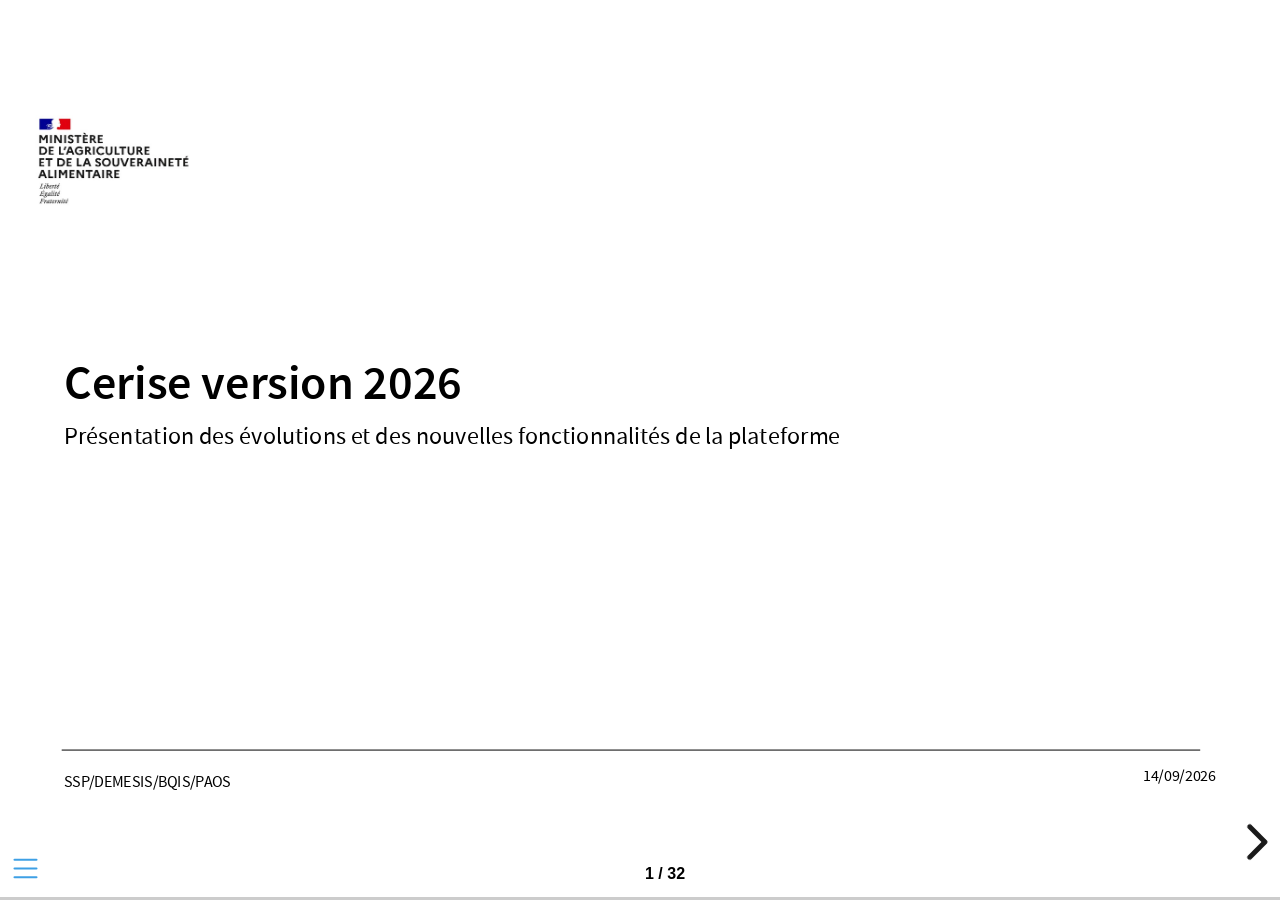
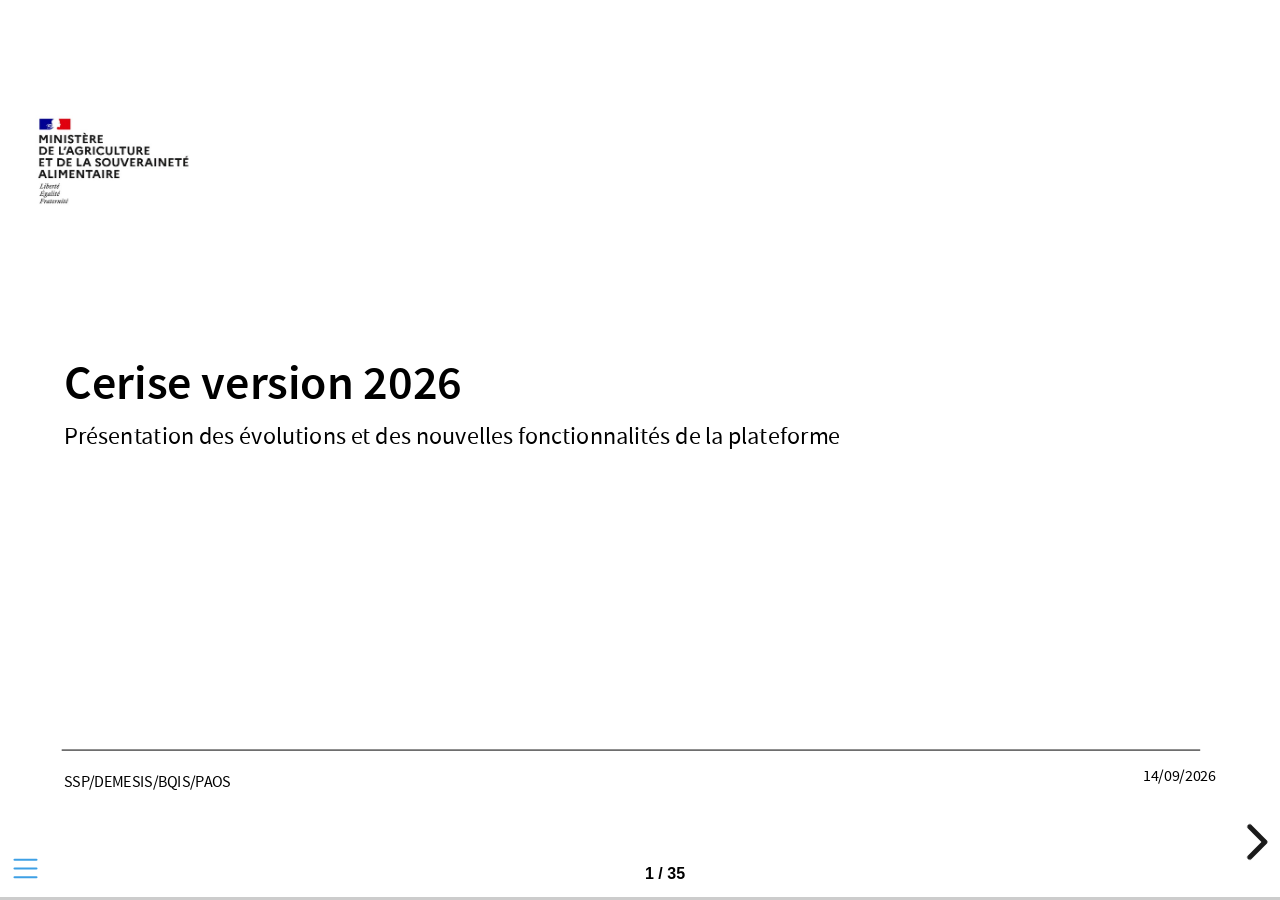
